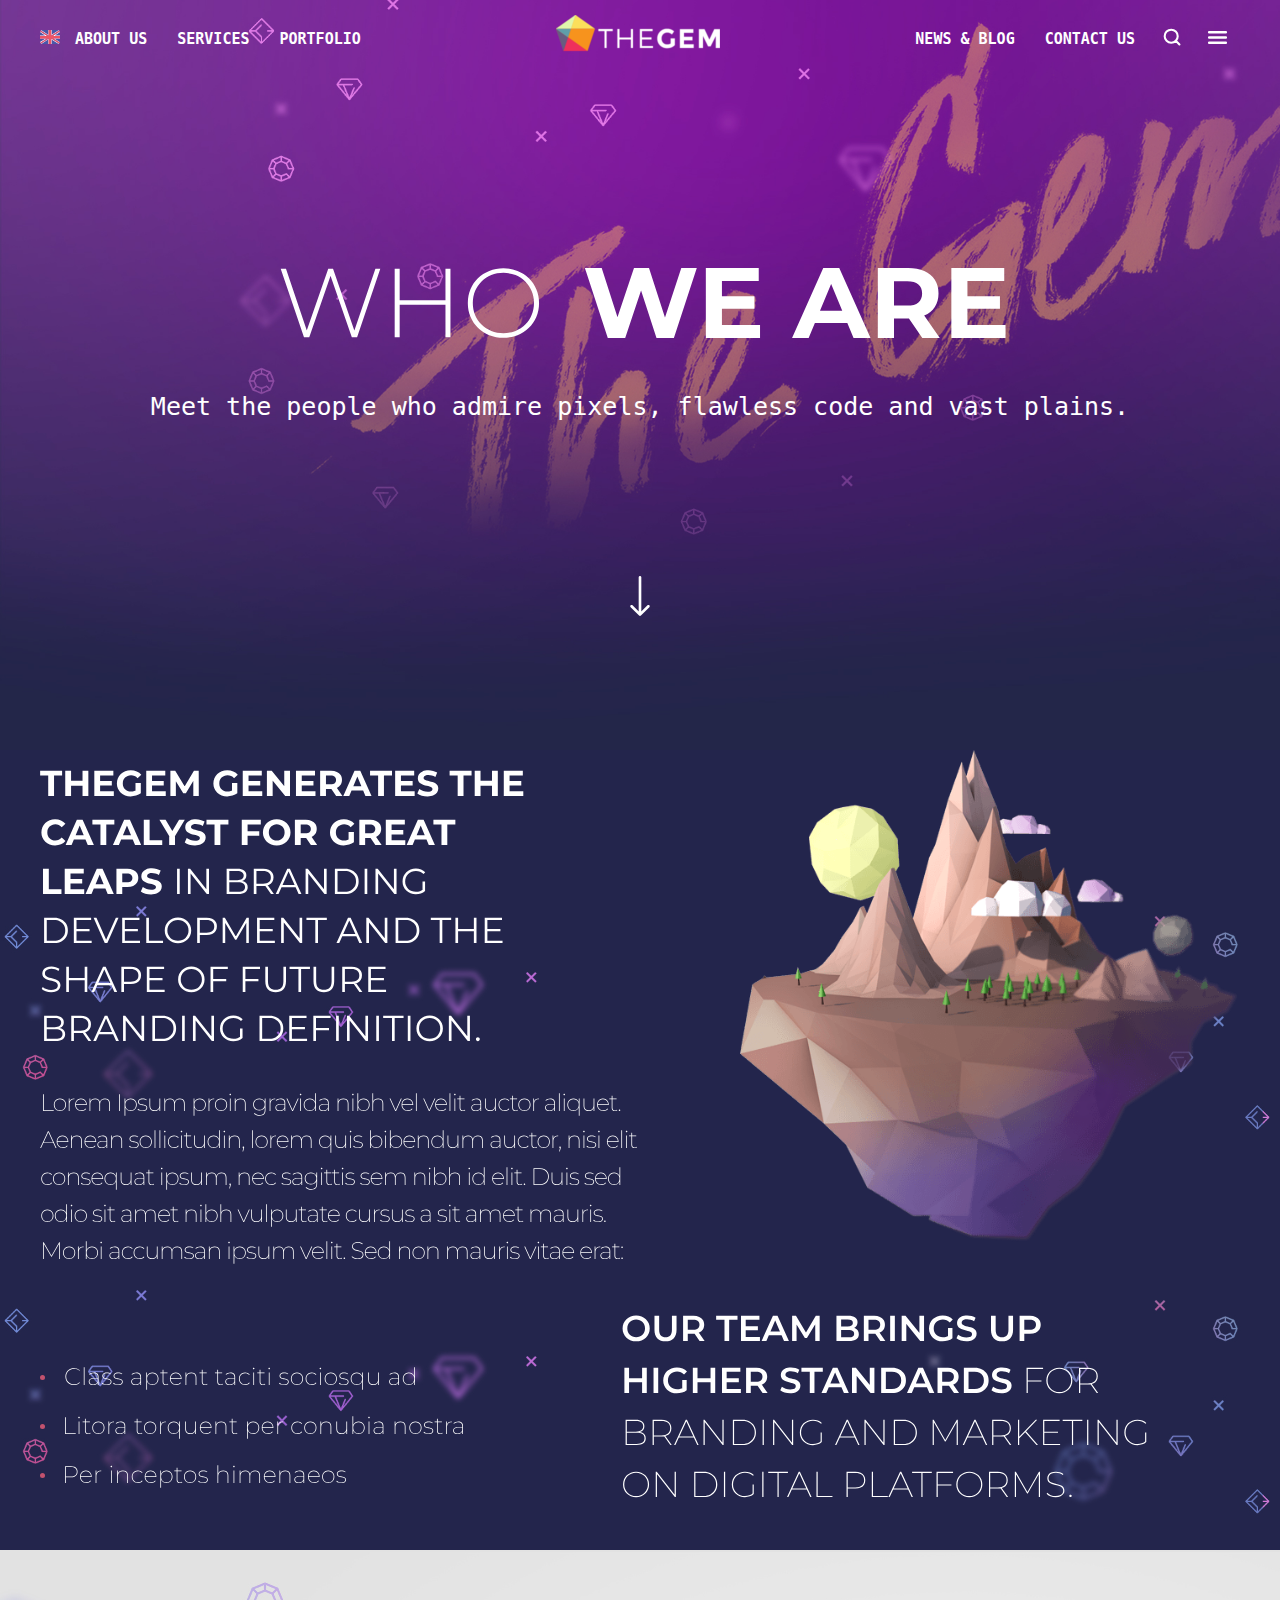
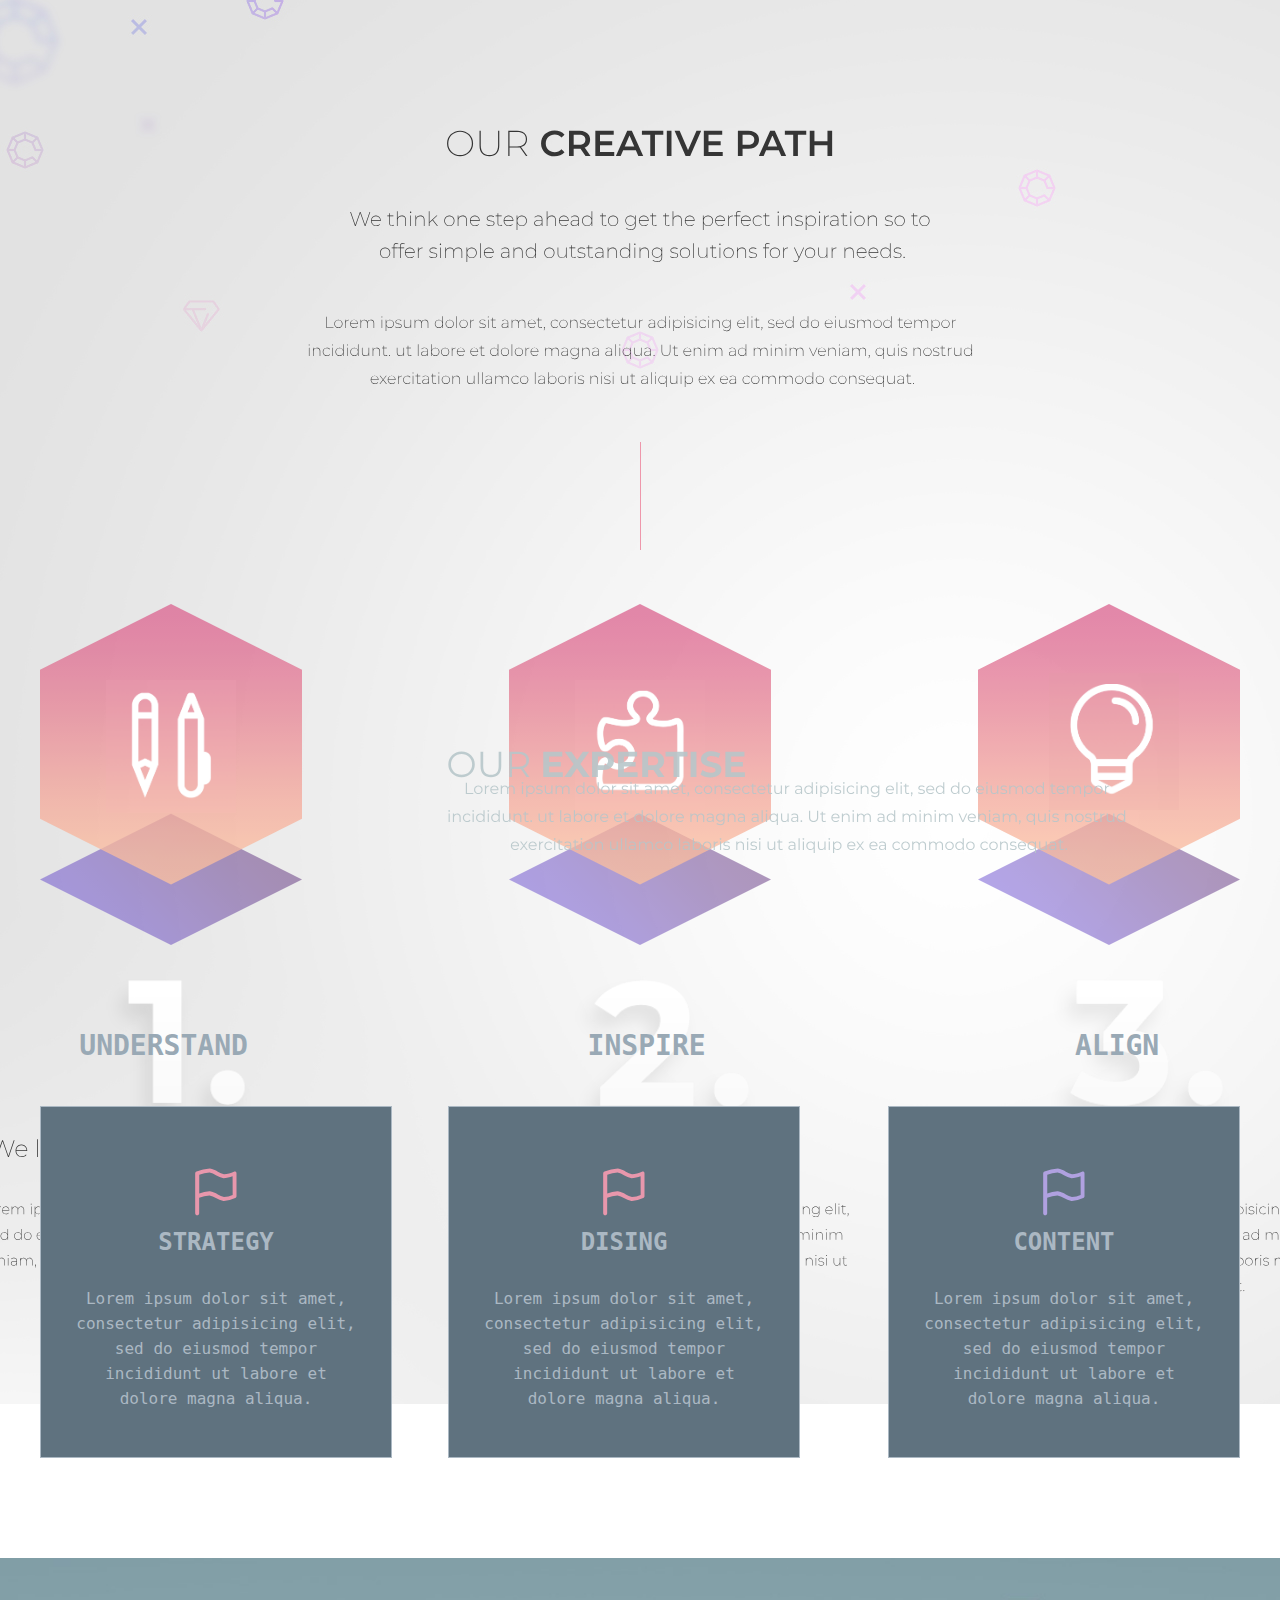
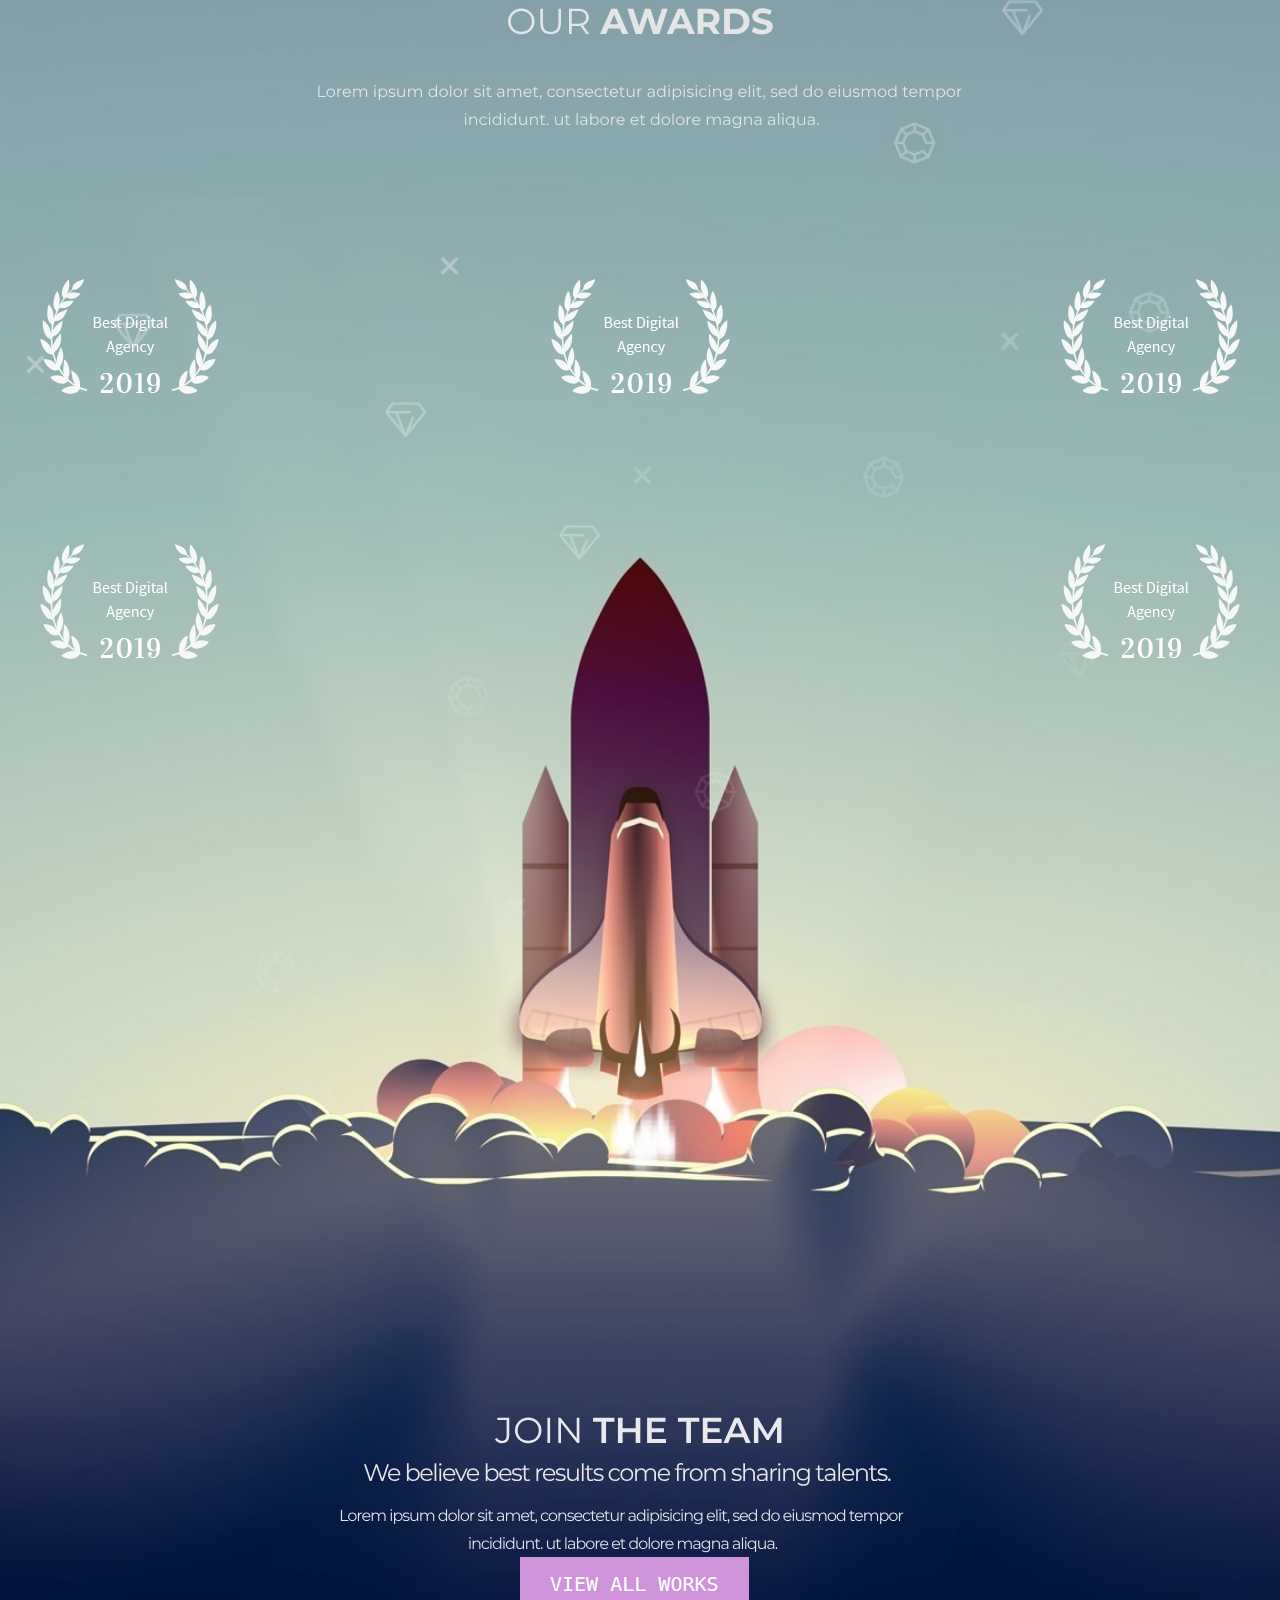
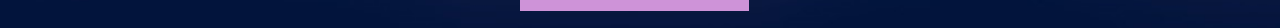
==== About us/index.html @ 115c465a "Update index.html" ====
<!DOCTYPE html>
<html lang="en">

<head>
    <meta charset="UTF-8">
    <meta http-equiv="X-UA-Compatible" content="IE=edge">
    <meta name="viewport" content="width=device-width, initial-scale=1.0">
    <title>Document</title>
    <link rel="stylesheet" href="style.css">
</head>

<body>
    <header>
        <div class="container">
            <div class="div-top-header">
                <div class="div-left-header">

                    <ul>
                        <li>
                            <a class="a-top-flag-header" href="#">
                                <img class="icon-flag-header top" src="images/flag-english.svg" alt="">
                            </a>
                            <ul class="ul-flag-icon-header">
                                <li class="li-flag-icon-header"><a href="#"><img class="icon-flag-header"
                                            src="images/flag-english.svg" alt=""></a></li>
                                <li class="li-flag-icon-header"><a href="#"><img class="icon-flag-header"
                                            src="images/flag-germany.svg" alt=""></a></li>
                                <li class="li-flag-icon-header"><a href="#"><img class="icon-flag-header"
                                            src="images/flag-france.svg" alt=""></a></li>
                                <li class="li-flag-icon-header"><a href="#"><img class="icon-flag-header"
                                            src="images/flag-spain.svg" alt=""></a></li>
                                <li class="li-flag-icon-header"><a href="#"><img class="icon-flag-header"
                                            src="images/flag-italy.svg" alt=""></a></li>
                            </ul>
                        </li>
                    </ul>
                    <ul>
                        <li>
                            <a href="#">
                                <h1>ABOUT US</h1>
                            </a>
                            <ul>
                                <a href="index.html">
                                    <li>About Us</li>
                                </a>
                                <a href="#">
                                    <li>Our Team</li>
                                </a>
                                <a href="#">
                                    <li>Our Clients</li>
                                </a>
                            </ul>
                        </li>
                    </ul>

                    <ul>
                        <li>
                            <a href="#">
                                <h1>SERVICES</h1>
                            </a>
                            <ul>
                                <a href="#">
                                    <li>Our Services</li>
                                </a>
                                <a href="#">
                                    <li>Service Page</li>
                                </a>
                            </ul>
                        </li>
                    </ul>

                    <ul>
                        <li>
                            <a href="#">
                                <h1>PORTFOLIO</h1>
                            </a>
                            <ul>
                                <a href="/our works/ourwork.html">
                                    <li>Our Works</li>
                                </a>
                                <a href="#">
                                    <li>Work Page 1</li>
                                </a>
                                <a href="#">
                                    <li>Work Page 2</li>
                                </a>
                                <a href="#">
                                    <li>Work Page 3</li>
                                </a>
                            </ul>
                        </li>
                    </ul>

                </div>
                <div><a href="/index.html"><img src="images/THEGEM.webp" alt=""></a></div>
                <div class="div-right-header">
                    <ul>
                        <li>
                            <a href="#">
                                <h1>NEWS & BLOG</h1>
                            </a>
                            <ul>
                                <a href="/our blog/ourblog.html">
                                    <li>Our Blogs</li>
                                </a>
                                <a href="/Design Post/Design Post.html">
                                    <li>Blog Page 1</li>
                                </a>
                                <a href="#">
                                    <li>Blog Page 2</li>
                                </a>
                                <a href="# ">
                                    <li>Blog Page 3</li>
                                </a>
                            </ul>
                        </li>
                    </ul>
                    <a href="#">
                        <h1>CONTACT US</h1>
                    </a>
                    <a class="a-icon-search" href="#">
                        <img class="icon-search" src="images/icon-search.svg" alt="">
                    </a>
                    <a class="a-icon-menu" href="#">
                        <img class="icon-menu" src="images/icon-menu.svg" alt="">
                    </a>
                </div>
            </div>
            <div class="div-span-header">
                <svg width="350" height="70" viewBox="0 0 344 93" fill="none" xmlns="http://www.w3.org/2000/svg">
                    <path
                        d="M31.14 92L0.2 0.999994H7.22L36.6 87.97H33.09L63.38 0.999994H69.75L99.78 87.97H96.4L126.04 0.999994H132.54L101.73 92H94.71L65.59 7.89H67.28L38.16 92H31.14ZM219.121 0.999994H225.751V92H219.121V0.999994ZM158.281 92H151.651V0.999994H158.281V92ZM219.901 48.71H157.501V42.86H219.901V48.71ZM296.14 92.65C289.38 92.65 283.097 91.5233 277.29 89.27C271.57 86.93 266.543 83.68 262.21 79.52C257.963 75.2733 254.67 70.3767 252.33 64.83C249.99 59.1967 248.82 53.0867 248.82 46.5C248.82 39.9133 249.99 33.8467 252.33 28.3C254.67 22.6667 257.963 17.77 262.21 13.61C266.543 9.36333 271.57 6.11333 277.29 3.86C283.097 1.51999 289.38 0.349994 296.14 0.349994C302.9 0.349994 309.14 1.51999 314.86 3.86C320.667 6.11333 325.693 9.32 329.94 13.48C334.187 17.64 337.48 22.5367 339.82 28.17C342.247 33.7167 343.46 39.8267 343.46 46.5C343.46 53.1733 342.247 59.3267 339.82 64.96C337.48 70.5067 334.187 75.36 329.94 79.52C325.693 83.68 320.667 86.93 314.86 89.27C309.14 91.5233 302.9 92.65 296.14 92.65ZM296.14 86.54C301.947 86.54 307.32 85.5433 312.26 83.55C317.2 81.5567 321.49 78.74 325.13 75.1C328.77 71.46 331.587 67.2133 333.58 62.36C335.66 57.5067 336.7 52.22 336.7 46.5C336.7 40.6933 335.66 35.4067 333.58 30.64C331.587 25.7867 328.77 21.54 325.13 17.9C321.49 14.26 317.2 11.4433 312.26 9.44999C307.32 7.45666 301.947 6.45999 296.14 6.45999C290.333 6.45999 284.96 7.45666 280.02 9.44999C275.08 11.4433 270.747 14.26 267.02 17.9C263.38 21.54 260.52 25.7867 258.44 30.64C256.447 35.4067 255.45 40.6933 255.45 46.5C255.45 52.22 256.447 57.5067 258.44 62.36C260.52 67.2133 263.38 71.46 267.02 75.1C270.747 78.74 275.08 81.5567 280.02 83.55C284.96 85.5433 290.333 86.54 296.14 86.54Z"
                        fill="white" />
                </svg>
                <svg width="500" height="70" viewBox="0 0 548 91" fill="none" xmlns="http://www.w3.org/2000/svg">
                    <path
                        d="M30.63 91L0.86 -6.19888e-06H22.7L48.57 80.6H37.65L64.69 -6.19888e-06H84.19L110.19 80.6H99.66L126.18 -6.19888e-06H146.33L116.56 91H93.94L70.93 20.28H76.91L53.25 91H30.63ZM177.457 36.66H221.267V53.04H177.457V36.66ZM179.017 74.1H228.547V91H158.087V-6.19888e-06H226.857V16.9H179.017V74.1ZM270.16 91L310.72 -6.19888e-06H331.52L372.21 91H350.11L316.83 10.66H325.15L291.74 91H270.16ZM290.44 71.5L296.03 55.51H342.83L348.55 71.5H290.44ZM381.651 91V-6.19888e-06H421.041C429.188 -6.19888e-06 436.208 1.34333 442.101 4.03C447.995 6.62999 452.545 10.4 455.751 15.34C458.958 20.28 460.561 26.1733 460.561 33.02C460.561 39.78 458.958 45.63 455.751 50.57C452.545 55.4233 447.995 59.15 442.101 61.75C436.208 64.35 429.188 65.65 421.041 65.65H393.351L402.711 56.42V91H381.651ZM439.501 91L416.751 57.98H439.241L462.251 91H439.501ZM402.711 58.76L393.351 48.88H419.871C426.371 48.88 431.225 47.4933 434.431 44.72C437.638 41.86 439.241 37.96 439.241 33.02C439.241 27.9933 437.638 24.0933 434.431 21.32C431.225 18.5467 426.371 17.16 419.871 17.16H393.351L402.711 7.14999V58.76ZM496.617 36.66H540.427V53.04H496.617V36.66ZM498.177 74.1H547.707V91H477.247V-6.19888e-06H546.017V16.9H498.177V74.1Z"
                        fill="white" />
                </svg>
                <p>Meet the people who admire pixels, flawless code and vast plains.
                </p>
            </div>
            <div class="div-felsh-header">
                <a href="#THEGEM">
                    <svg width="20" height="50" viewBox="0 0 68 137" fill="none" xmlns="http://www.w3.org/2000/svg">
                        <path
                            d="M38.5 5C38.5 2.51472 36.4853 0.5 34 0.5C31.5147 0.5 29.5 2.51472 29.5 5L38.5 5ZM30.818 135.182C32.5754 136.939 35.4246 136.939 37.182 135.182L65.8198 106.544C67.5772 104.787 67.5772 101.938 65.8198 100.18C64.0624 98.4228 61.2132 98.4228 59.4558 100.18L34 125.636L8.54416 100.18C6.7868 98.4228 3.93756 98.4228 2.1802 100.18C0.422839 101.938 0.422839 104.787 2.1802 106.544L30.818 135.182ZM29.5 5L29.5 132L38.5 132L38.5 5L29.5 5Z"
                            fill="white" />
                    </svg>
                </a>
            </div>
        </div>
    </header>
    <main>
        <section id="THEGEM">
            <div class="container">
                <div class="div-main-section-thegem">
                    <div>
                        <svg width="484" height="272" viewBox="0 0 484 272" fill="none" xmlns="http://www.w3.org/2000/svg">
                            <path
                                d="M8.208 26V5.552H0.144V0.799998H22.104V5.552H14.04V26H8.208ZM42.5219 0.799998H48.3539V26H42.5219V0.799998ZM31.0739 26H25.2419V0.799998H31.0739V26ZM42.9539 15.668H30.6419V10.736H42.9539V15.668ZM59.6801 10.952H71.8121V15.488H59.6801V10.952ZM60.1121 21.32H73.8281V26H54.3161V0.799998H73.3601V5.48H60.1121V21.32ZM90.6365 26.432C88.6445 26.432 86.8085 26.12 85.1285 25.496C83.4725 24.848 82.0205 23.936 80.7725 22.76C79.5485 21.584 78.5885 20.204 77.8925 18.62C77.2205 17.036 76.8845 15.296 76.8845 13.4C76.8845 11.504 77.2205 9.764 77.8925 8.18C78.5885 6.596 79.5605 5.216 80.8085 4.04C82.0565 2.864 83.5205 1.964 85.2005 1.34C86.8805 0.691999 88.7285 0.368 90.7445 0.368C92.9765 0.368 94.9805 0.739999 96.7565 1.484C98.5565 2.228 100.068 3.308 101.292 4.724L97.5485 8.18C96.6365 7.22 95.6405 6.512 94.5605 6.056C93.4805 5.576 92.3045 5.336 91.0325 5.336C89.8085 5.336 88.6925 5.528 87.6845 5.912C86.6765 6.296 85.8005 6.848 85.0565 7.568C84.3365 8.288 83.7725 9.14 83.3645 10.124C82.9805 11.108 82.7885 12.2 82.7885 13.4C82.7885 14.576 82.9805 15.656 83.3645 16.64C83.7725 17.624 84.3365 18.488 85.0565 19.232C85.8005 19.952 86.6645 20.504 87.6485 20.888C88.6565 21.272 89.7605 21.464 90.9605 21.464C92.1125 21.464 93.2285 21.284 94.3085 20.924C95.4125 20.54 96.4805 19.904 97.5125 19.016L100.824 23.228C99.4565 24.26 97.8605 25.052 96.0365 25.604C94.2365 26.156 92.4365 26.432 90.6365 26.432ZM95.4965 22.472V13.004H100.824V23.228L95.4965 22.472ZM111.606 10.952H123.738V15.488H111.606V10.952ZM112.038 21.32H125.754V26H106.242V0.799998H125.286V5.48H112.038V21.32ZM130.394 26V0.799998H135.218L145.946 18.584H143.39L153.938 0.799998H158.726L158.798 26H153.326L153.29 9.188H154.298L145.874 23.336H143.246L134.642 9.188H135.866V26H130.394ZM187.14 26.432C185.148 26.432 183.312 26.12 181.632 25.496C179.976 24.848 178.524 23.936 177.276 22.76C176.052 21.584 175.092 20.204 174.396 18.62C173.724 17.036 173.388 15.296 173.388 13.4C173.388 11.504 173.724 9.764 174.396 8.18C175.092 6.596 176.064 5.216 177.312 4.04C178.56 2.864 180.024 1.964 181.704 1.34C183.384 0.691999 185.232 0.368 187.248 0.368C189.48 0.368 191.484 0.739999 193.26 1.484C195.06 2.228 196.572 3.308 197.796 4.724L194.052 8.18C193.14 7.22 192.144 6.512 191.064 6.056C189.984 5.576 188.808 5.336 187.536 5.336C186.312 5.336 185.196 5.528 184.188 5.912C183.18 6.296 182.304 6.848 181.56 7.568C180.84 8.288 180.276 9.14 179.868 10.124C179.484 11.108 179.292 12.2 179.292 13.4C179.292 14.576 179.484 15.656 179.868 16.64C180.276 17.624 180.84 18.488 181.56 19.232C182.304 19.952 183.168 20.504 184.152 20.888C185.16 21.272 186.264 21.464 187.464 21.464C188.616 21.464 189.732 21.284 190.812 20.924C191.916 20.54 192.984 19.904 194.016 19.016L197.328 23.228C195.96 24.26 194.364 25.052 192.54 25.604C190.74 26.156 188.94 26.432 187.14 26.432ZM192 22.472V13.004H197.328V23.228L192 22.472ZM208.11 10.952H220.242V15.488H208.11V10.952ZM208.542 21.32H222.258V26H202.746V0.799998H221.79V5.48H208.542V21.32ZM226.898 26V0.799998H231.722L246.59 18.944H244.25V0.799998H250.01V26H245.222L230.318 7.856H232.658V26H226.898ZM261.336 10.952H273.468V15.488H261.336V10.952ZM261.768 21.32H275.484V26H255.972V0.799998H275.016V5.48H261.768V21.32ZM280.125 26V0.799998H291.033C293.289 0.799998 295.233 1.172 296.865 1.916C298.497 2.636 299.757 3.68 300.645 5.048C301.533 6.416 301.977 8.048 301.977 9.944C301.977 11.816 301.533 13.436 300.645 14.804C299.757 16.148 298.497 17.18 296.865 17.9C295.233 18.62 293.289 18.98 291.033 18.98H283.365L285.957 16.424V26H280.125ZM296.145 26L289.845 16.856H296.073L302.445 26H296.145ZM285.957 17.072L283.365 14.336H290.709C292.509 14.336 293.853 13.952 294.741 13.184C295.629 12.392 296.073 11.312 296.073 9.944C296.073 8.552 295.629 7.472 294.741 6.704C293.853 5.936 292.509 5.552 290.709 5.552H283.365L285.957 2.78V17.072ZM303.285 26L314.517 0.799998H320.277L331.545 26H325.425L316.209 3.752H318.513L309.261 26H303.285ZM308.901 20.6L310.449 16.172H323.409L324.993 20.6H308.901ZM338.114 26V5.552H330.05V0.799998H352.01V5.552H343.946V26H338.114ZM360.512 10.952H372.644V15.488H360.512V10.952ZM360.944 21.32H374.66V26H355.148V0.799998H374.192V5.48H360.944V21.32ZM387.581 26.432C385.565 26.432 383.633 26.168 381.785 25.64C379.937 25.088 378.449 24.38 377.321 23.516L379.301 19.124C380.381 19.892 381.653 20.528 383.117 21.032C384.605 21.512 386.105 21.752 387.617 21.752C388.769 21.752 389.693 21.644 390.389 21.428C391.109 21.188 391.637 20.864 391.973 20.456C392.309 20.048 392.477 19.58 392.477 19.052C392.477 18.38 392.213 17.852 391.685 17.468C391.157 17.06 390.461 16.736 389.597 16.496C388.733 16.232 387.773 15.992 386.717 15.776C385.685 15.536 384.641 15.248 383.585 14.912C382.553 14.576 381.605 14.144 380.741 13.616C379.877 13.088 379.169 12.392 378.617 11.528C378.089 10.664 377.825 9.56 377.825 8.216C377.825 6.776 378.209 5.468 378.977 4.292C379.769 3.092 380.945 2.144 382.505 1.448C384.089 0.727999 386.069 0.368 388.445 0.368C390.029 0.368 391.589 0.559999 393.125 0.943999C394.661 1.304 396.017 1.856 397.193 2.6L395.393 7.028C394.217 6.356 393.041 5.864 391.865 5.552C390.689 5.216 389.537 5.048 388.409 5.048C387.281 5.048 386.357 5.18 385.637 5.444C384.917 5.708 384.401 6.056 384.089 6.488C383.777 6.896 383.621 7.376 383.621 7.928C383.621 8.576 383.885 9.104 384.413 9.512C384.941 9.896 385.637 10.208 386.501 10.448C387.365 10.688 388.313 10.928 389.345 11.168C390.401 11.408 391.445 11.684 392.477 11.996C393.533 12.308 394.493 12.728 395.357 13.256C396.221 13.784 396.917 14.48 397.445 15.344C397.997 16.208 398.273 17.3 398.273 18.62C398.273 20.036 397.877 21.332 397.085 22.508C396.293 23.684 395.105 24.632 393.521 25.352C391.961 26.072 389.981 26.432 387.581 26.432ZM417.673 26V5.552H409.609V0.799998H431.569V5.552H423.505V26H417.673ZM451.987 0.799998H457.819V26H451.987V0.799998ZM440.539 26H434.707V0.799998H440.539V26ZM452.419 15.668H440.107V10.736H452.419V15.668ZM469.145 10.952H481.277V15.488H469.145V10.952ZM469.577 21.32H483.293V26H463.781V0.799998H482.825V5.48H469.577V21.32ZM15.048 75.432C13.104 75.432 11.292 75.12 9.612 74.496C7.956 73.848 6.516 72.936 5.292 71.76C4.068 70.584 3.108 69.204 2.412 67.62C1.74 66.036 1.404 64.296 1.404 62.4C1.404 60.504 1.74 58.764 2.412 57.18C3.108 55.596 4.068 54.216 5.292 53.04C6.54 51.864 7.992 50.964 9.648 50.34C11.304 49.692 13.116 49.368 15.084 49.368C17.268 49.368 19.236 49.752 20.988 50.52C22.764 51.264 24.252 52.368 25.452 53.832L21.708 57.288C20.844 56.304 19.884 55.572 18.828 55.092C17.772 54.588 16.62 54.336 15.372 54.336C14.196 54.336 13.116 54.528 12.132 54.912C11.148 55.296 10.296 55.848 9.576 56.568C8.856 57.288 8.292 58.14 7.884 59.124C7.5 60.108 7.308 61.2 7.308 62.4C7.308 63.6 7.5 64.692 7.884 65.676C8.292 66.66 8.856 67.512 9.576 68.232C10.296 68.952 11.148 69.504 12.132 69.888C13.116 70.272 14.196 70.464 15.372 70.464C16.62 70.464 17.772 70.224 18.828 69.744C19.884 69.24 20.844 68.484 21.708 67.476L25.452 70.932C24.252 72.396 22.764 73.512 20.988 74.28C19.236 75.048 17.256 75.432 15.048 75.432ZM25.6213 75L36.8533 49.8H42.6133L53.8813 75H47.7613L38.5453 52.752H40.8493L31.5973 75H25.6213ZM31.2373 69.6L32.7853 65.172H45.7453L47.3293 69.6H31.2373ZM60.4502 75V54.552H52.3862V49.8H74.3462V54.552H66.2822V75H60.4502ZM72.9065 75L84.1385 49.8H89.8985L101.166 75H95.0465L85.8305 52.752H88.1345L78.8825 75H72.9065ZM78.5225 69.6L80.0705 65.172H93.0305L94.6145 69.6H78.5225ZM103.781 75V49.8H109.613V70.248H122.249V75H103.781ZM129.17 75V64.704L130.502 68.232L119.414 49.8H125.606L134.102 63.948H130.538L139.07 49.8H144.794L133.706 68.232L135.002 64.704V75H129.17ZM154.987 75.432C152.971 75.432 151.039 75.168 149.191 74.64C147.343 74.088 145.855 73.38 144.727 72.516L146.707 68.124C147.787 68.892 149.059 69.528 150.523 70.032C152.011 70.512 153.511 70.752 155.023 70.752C156.175 70.752 157.099 70.644 157.795 70.428C158.515 70.188 159.043 69.864 159.379 69.456C159.715 69.048 159.883 68.58 159.883 68.052C159.883 67.38 159.619 66.852 159.091 66.468C158.563 66.06 157.867 65.736 157.003 65.496C156.139 65.232 155.179 64.992 154.123 64.776C153.091 64.536 152.047 64.248 150.991 63.912C149.959 63.576 149.011 63.144 148.147 62.616C147.283 62.088 146.575 61.392 146.023 60.528C145.495 59.664 145.231 58.56 145.231 57.216C145.231 55.776 145.615 54.468 146.383 53.292C147.175 52.092 148.351 51.144 149.911 50.448C151.495 49.728 153.475 49.368 155.851 49.368C157.435 49.368 158.995 49.56 160.531 49.944C162.067 50.304 163.423 50.856 164.599 51.6L162.799 56.028C161.623 55.356 160.447 54.864 159.271 54.552C158.095 54.216 156.943 54.048 155.815 54.048C154.687 54.048 153.763 54.18 153.043 54.444C152.323 54.708 151.807 55.056 151.495 55.488C151.183 55.896 151.027 56.376 151.027 56.928C151.027 57.576 151.291 58.104 151.819 58.512C152.347 58.896 153.043 59.208 153.907 59.448C154.771 59.688 155.719 59.928 156.751 60.168C157.807 60.408 158.851 60.684 159.883 60.996C160.939 61.308 161.899 61.728 162.763 62.256C163.627 62.784 164.323 63.48 164.851 64.344C165.403 65.208 165.679 66.3 165.679 67.62C165.679 69.036 165.283 70.332 164.491 71.508C163.699 72.684 162.511 73.632 160.927 74.352C159.367 75.072 157.387 75.432 154.987 75.432ZM174.532 75V54.552H166.468V49.8H188.428V54.552H180.364V75H174.532ZM207.161 61.14H219.257V65.82H207.161V61.14ZM207.593 75H201.761V49.8H220.805V54.48H207.593V75ZM236.748 75.432C234.756 75.432 232.908 75.108 231.204 74.46C229.524 73.812 228.06 72.9 226.812 71.724C225.588 70.548 224.628 69.168 223.932 67.584C223.26 66 222.924 64.272 222.924 62.4C222.924 60.528 223.26 58.8 223.932 57.216C224.628 55.632 225.6 54.252 226.848 53.076C228.096 51.9 229.56 50.988 231.24 50.34C232.92 49.692 234.744 49.368 236.712 49.368C238.704 49.368 240.528 49.692 242.184 50.34C243.864 50.988 245.316 51.9 246.54 53.076C247.788 54.252 248.76 55.632 249.456 57.216C250.152 58.776 250.5 60.504 250.5 62.4C250.5 64.272 250.152 66.012 249.456 67.62C248.76 69.204 247.788 70.584 246.54 71.76C245.316 72.912 243.864 73.812 242.184 74.46C240.528 75.108 238.716 75.432 236.748 75.432ZM236.712 70.464C237.84 70.464 238.872 70.272 239.808 69.888C240.768 69.504 241.608 68.952 242.328 68.232C243.048 67.512 243.6 66.66 243.984 65.676C244.392 64.692 244.596 63.6 244.596 62.4C244.596 61.2 244.392 60.108 243.984 59.124C243.6 58.14 243.048 57.288 242.328 56.568C241.632 55.848 240.804 55.296 239.844 54.912C238.884 54.528 237.84 54.336 236.712 54.336C235.584 54.336 234.54 54.528 233.58 54.912C232.644 55.296 231.816 55.848 231.096 56.568C230.376 57.288 229.812 58.14 229.404 59.124C229.02 60.108 228.828 61.2 228.828 62.4C228.828 63.576 229.02 64.668 229.404 65.676C229.812 66.66 230.364 67.512 231.06 68.232C231.78 68.952 232.62 69.504 233.58 69.888C234.54 70.272 235.584 70.464 236.712 70.464ZM254.883 75V49.8H265.791C268.047 49.8 269.991 50.172 271.623 50.916C273.255 51.636 274.515 52.68 275.403 54.048C276.291 55.416 276.735 57.048 276.735 58.944C276.735 60.816 276.291 62.436 275.403 63.804C274.515 65.148 273.255 66.18 271.623 66.9C269.991 67.62 268.047 67.98 265.791 67.98H258.123L260.715 65.424V75H254.883ZM270.903 75L264.603 65.856H270.831L277.203 75H270.903ZM260.715 66.072L258.123 63.336H265.467C267.267 63.336 268.611 62.952 269.499 62.184C270.387 61.392 270.831 60.312 270.831 58.944C270.831 57.552 270.387 56.472 269.499 55.704C268.611 54.936 267.267 54.552 265.467 54.552H258.123L260.715 51.78V66.072ZM303.719 75.432C301.727 75.432 299.891 75.12 298.211 74.496C296.555 73.848 295.103 72.936 293.854 71.76C292.631 70.584 291.671 69.204 290.975 67.62C290.303 66.036 289.967 64.296 289.967 62.4C289.967 60.504 290.303 58.764 290.975 57.18C291.671 55.596 292.643 54.216 293.891 53.04C295.139 51.864 296.603 50.964 298.283 50.34C299.963 49.692 301.811 49.368 303.827 49.368C306.059 49.368 308.063 49.74 309.839 50.484C311.639 51.228 313.151 52.308 314.375 53.724L310.631 57.18C309.719 56.22 308.723 55.512 307.643 55.056C306.563 54.576 305.387 54.336 304.115 54.336C302.891 54.336 301.775 54.528 300.767 54.912C299.759 55.296 298.883 55.848 298.139 56.568C297.419 57.288 296.855 58.14 296.447 59.124C296.063 60.108 295.871 61.2 295.871 62.4C295.871 63.576 296.063 64.656 296.447 65.64C296.855 66.624 297.419 67.488 298.139 68.232C298.883 68.952 299.747 69.504 300.731 69.888C301.739 70.272 302.843 70.464 304.043 70.464C305.195 70.464 306.311 70.284 307.391 69.924C308.495 69.54 309.563 68.904 310.595 68.016L313.907 72.228C312.539 73.26 310.943 74.052 309.119 74.604C307.319 75.156 305.519 75.432 303.719 75.432ZM308.579 71.472V62.004H313.907V72.228L308.579 71.472ZM319.324 75V49.8H330.232C332.488 49.8 334.432 50.172 336.064 50.916C337.696 51.636 338.956 52.68 339.844 54.048C340.732 55.416 341.176 57.048 341.176 58.944C341.176 60.816 340.732 62.436 339.844 63.804C338.956 65.148 337.696 66.18 336.064 66.9C334.432 67.62 332.488 67.98 330.232 67.98H322.564L325.156 65.424V75H319.324ZM335.344 75L329.044 65.856H335.272L341.644 75H335.344ZM325.156 66.072L322.564 63.336H329.908C331.708 63.336 333.052 62.952 333.94 62.184C334.828 61.392 335.272 60.312 335.272 58.944C335.272 57.552 334.828 56.472 333.94 55.704C333.052 54.936 331.708 54.552 329.908 54.552H322.564L325.156 51.78V66.072ZM351.161 59.952H363.293V64.488H351.161V59.952ZM351.593 70.32H365.309V75H345.797V49.8H364.841V54.48H351.593V70.32ZM366.637 75L377.869 49.8H383.629L394.897 75H388.777L379.561 52.752H381.865L372.613 75H366.637ZM372.253 69.6L373.801 65.172H386.761L388.345 69.6H372.253ZM401.466 75V54.552H393.402V49.8H415.362V54.552H407.298V75H401.466ZM2.988 124V98.8H8.82V119.248H21.456V124H2.988ZM30.0786 108.952H42.2106V113.488H30.0786V108.952ZM30.5106 119.32H44.2266V124H24.7146V98.8H43.7586V103.48H30.5106V119.32ZM45.5549 124L56.7869 98.8H62.5469L73.8149 124H67.6949L58.4789 101.752H60.7829L51.5309 124H45.5549ZM51.1709 118.6L52.7189 114.172H65.6789L67.2629 118.6H51.1709ZM76.4294 124V98.8H87.3374C89.5934 98.8 91.5374 99.172 93.1694 99.916C94.8014 100.636 96.0614 101.68 96.9494 103.048C97.8374 104.416 98.2814 106.048 98.2814 107.944C98.2814 109.816 97.8374 111.436 96.9494 112.804C96.0614 114.172 94.8014 115.228 93.1694 115.972C91.5374 116.692 89.5934 117.052 87.3374 117.052H79.6694L82.2614 114.424V124H76.4294ZM82.2614 115.072L79.6694 112.3H87.0134C88.8134 112.3 90.1574 111.916 91.0454 111.148C91.9334 110.38 92.3774 109.312 92.3774 107.944C92.3774 106.552 91.9334 105.472 91.0454 104.704C90.1574 103.936 88.8134 103.552 87.0134 103.552H79.6694L82.2614 100.78V115.072ZM111.077 124.432C109.061 124.432 107.129 124.168 105.281 123.64C103.433 123.088 101.945 122.38 100.817 121.516L102.797 117.124C103.877 117.892 105.149 118.528 106.613 119.032C108.101 119.512 109.601 119.752 111.113 119.752C112.265 119.752 113.189 119.644 113.885 119.428C114.605 119.188 115.133 118.864 115.469 118.456C115.805 118.048 115.973 117.58 115.973 117.052C115.973 116.38 115.709 115.852 115.181 115.468C114.653 115.06 113.957 114.736 113.093 114.496C112.229 114.232 111.269 113.992 110.213 113.776C109.181 113.536 108.137 113.248 107.081 112.912C106.049 112.576 105.101 112.144 104.237 111.616C103.373 111.088 102.665 110.392 102.113 109.528C101.585 108.664 101.321 107.56 101.321 106.216C101.321 104.776 101.705 103.468 102.473 102.292C103.265 101.092 104.441 100.144 106.001 99.448C107.585 98.728 109.565 98.368 111.941 98.368C113.525 98.368 115.085 98.56 116.621 98.944C118.157 99.304 119.513 99.856 120.689 100.6L118.889 105.028C117.713 104.356 116.537 103.864 115.361 103.552C114.185 103.216 113.033 103.048 111.905 103.048C110.777 103.048 109.853 103.18 109.133 103.444C108.413 103.708 107.897 104.056 107.585 104.488C107.273 104.896 107.117 105.376 107.117 105.928C107.117 106.576 107.381 107.104 107.909 107.512C108.437 107.896 109.133 108.208 109.997 108.448C110.861 108.688 111.809 108.928 112.841 109.168C113.897 109.408 114.941 109.684 115.973 109.996C117.029 110.308 117.989 110.728 118.853 111.256C119.717 111.784 120.413 112.48 120.941 113.344C121.493 114.208 121.769 115.3 121.769 116.62C121.769 118.036 121.373 119.332 120.581 120.508C119.789 121.684 118.601 122.632 117.017 123.352C115.457 124.072 113.477 124.432 111.077 124.432ZM137.065 124V98.8H139.729V124H137.065ZM147.928 124V98.8H150.124L167.512 120.688H166.36V98.8H168.988V124H166.792L149.44 102.112H150.592V124H147.928ZM186.635 124V98.8H197.507C200.315 98.8 202.487 99.364 204.023 100.492C205.583 101.62 206.363 103.216 206.363 105.28C206.363 106.648 206.039 107.8 205.391 108.736C204.767 109.672 203.903 110.38 202.799 110.86C201.719 111.34 200.531 111.58 199.235 111.58L199.847 110.716C201.455 110.716 202.835 110.968 203.987 111.472C205.163 111.952 206.075 112.684 206.723 113.668C207.371 114.628 207.695 115.828 207.695 117.268C207.695 119.404 206.903 121.06 205.319 122.236C203.759 123.412 201.395 124 198.227 124H186.635ZM189.299 121.804H198.191C200.399 121.804 202.091 121.432 203.267 120.688C204.443 119.92 205.031 118.708 205.031 117.052C205.031 115.42 204.443 114.232 203.267 113.488C202.091 112.72 200.399 112.336 198.191 112.336H189.011V110.14H197.327C199.343 110.14 200.903 109.756 202.007 108.988C203.135 108.22 203.699 107.08 203.699 105.568C203.699 104.032 203.135 102.892 202.007 102.148C200.903 101.38 199.343 100.996 197.327 100.996H189.299V121.804ZM213.776 124V98.8H223.208C225.344 98.8 227.18 99.148 228.716 99.844C230.252 100.516 231.428 101.5 232.244 102.796C233.084 104.068 233.504 105.616 233.504 107.44C233.504 109.216 233.084 110.752 232.244 112.048C231.428 113.32 230.252 114.304 228.716 115C227.18 115.672 225.344 116.008 223.208 116.008H215.252L216.44 114.784V124H213.776ZM230.984 124L224.504 114.856H227.384L233.9 124H230.984ZM216.44 115L215.252 113.74H223.136C225.656 113.74 227.564 113.188 228.86 112.084C230.18 110.98 230.84 109.432 230.84 107.44C230.84 105.424 230.18 103.864 228.86 102.76C227.564 101.656 225.656 101.104 223.136 101.104H215.252L216.44 99.844V115ZM235.76 124L247.28 98.8H249.908L261.428 124H258.62L248.036 100.348H249.116L238.532 124H235.76ZM240.296 117.268L241.088 115.108H255.74L256.532 117.268H240.296ZM265.596 124V98.8H267.792L285.18 120.688H284.028V98.8H286.656V124H284.46L267.108 102.112H268.26V124H265.596ZM294.881 124V98.8H305.141C307.829 98.8 310.181 99.34 312.197 100.42C314.237 101.476 315.821 102.952 316.949 104.848C318.077 106.744 318.641 108.928 318.641 111.4C318.641 113.872 318.077 116.056 316.949 117.952C315.821 119.848 314.237 121.336 312.197 122.416C310.181 123.472 307.829 124 305.141 124H294.881ZM297.545 121.696H304.997C307.229 121.696 309.161 121.264 310.793 120.4C312.449 119.512 313.733 118.3 314.645 116.764C315.557 115.204 316.013 113.416 316.013 111.4C316.013 109.36 315.557 107.572 314.645 106.036C313.733 104.5 312.449 103.3 310.793 102.436C309.161 101.548 307.229 101.104 304.997 101.104H297.545V121.696ZM324.624 124V98.8H327.288V124H324.624ZM335.487 124V98.8H337.683L355.071 120.688H353.919V98.8H356.547V124H354.351L336.999 102.112H338.151V124H335.487ZM375.824 124.216C373.904 124.216 372.128 123.904 370.496 123.28C368.888 122.632 367.484 121.732 366.284 120.58C365.108 119.428 364.184 118.072 363.512 116.512C362.864 114.952 362.54 113.248 362.54 111.4C362.54 109.552 362.864 107.848 363.512 106.288C364.184 104.728 365.12 103.372 366.32 102.22C367.52 101.068 368.924 100.18 370.532 99.556C372.164 98.908 373.94 98.584 375.86 98.584C377.78 98.584 379.532 98.884 381.116 99.484C382.724 100.084 384.092 100.996 385.22 102.22L383.564 103.912C382.508 102.856 381.344 102.1 380.072 101.644C378.8 101.188 377.432 100.96 375.968 100.96C374.408 100.96 372.968 101.224 371.648 101.752C370.352 102.256 369.212 102.988 368.228 103.948C367.268 104.884 366.512 105.988 365.96 107.26C365.432 108.508 365.168 109.888 365.168 111.4C365.168 112.888 365.432 114.268 365.96 115.54C366.512 116.812 367.268 117.928 368.228 118.888C369.212 119.824 370.352 120.556 371.648 121.084C372.968 121.588 374.396 121.84 375.932 121.84C377.372 121.84 378.728 121.624 380 121.192C381.296 120.76 382.484 120.028 383.564 118.996L385.076 121.012C383.876 122.068 382.472 122.872 380.864 123.424C379.256 123.952 377.576 124.216 375.824 124.216ZM382.52 120.688V111.4H385.076V121.012L382.52 120.688ZM4.104 173V147.8H14.364C17.052 147.8 19.404 148.34 21.42 149.42C23.46 150.476 25.044 151.952 26.172 153.848C27.3 155.744 27.864 157.928 27.864 160.4C27.864 162.872 27.3 165.056 26.172 166.952C25.044 168.848 23.46 170.336 21.42 171.416C19.404 172.472 17.052 173 14.364 173H4.104ZM6.768 170.696H14.22C16.452 170.696 18.384 170.264 20.016 169.4C21.672 168.512 22.956 167.3 23.868 165.764C24.78 164.204 25.236 162.416 25.236 160.4C25.236 158.36 24.78 156.572 23.868 155.036C22.956 153.5 21.672 152.3 20.016 151.436C18.384 150.548 16.452 150.104 14.22 150.104H6.768V170.696ZM36.2222 159.068H49.5422V161.336H36.2222V159.068ZM36.5102 170.696H51.6662V173H33.8462V147.8H51.1262V150.104H36.5102V170.696ZM64.7407 173L53.5807 147.8H56.4607L66.9007 171.524H65.3167L75.8287 147.8H78.5287L67.3687 173H64.7407ZM84.562 159.068H97.882V161.336H84.562V159.068ZM84.85 170.696H100.006V173H82.186V147.8H99.466V150.104H84.85V170.696ZM106.268 173V147.8H108.932V170.696H123.044V173H106.268ZM137.991 173.216C136.095 173.216 134.331 172.904 132.699 172.28C131.091 171.632 129.687 170.732 128.487 169.58C127.311 168.404 126.387 167.048 125.715 165.512C125.067 163.952 124.743 162.248 124.743 160.4C124.743 158.552 125.067 156.86 125.715 155.324C126.387 153.764 127.311 152.408 128.487 151.256C129.687 150.08 131.091 149.18 132.699 148.556C134.307 147.908 136.071 147.584 137.991 147.584C139.887 147.584 141.639 147.908 143.247 148.556C144.855 149.18 146.247 150.068 147.423 151.22C148.623 152.372 149.547 153.728 150.195 155.288C150.867 156.848 151.203 158.552 151.203 160.4C151.203 162.248 150.867 163.952 150.195 165.512C149.547 167.072 148.623 168.428 147.423 169.58C146.247 170.732 144.855 171.632 143.247 172.28C141.639 172.904 139.887 173.216 137.991 173.216ZM137.991 170.84C139.503 170.84 140.895 170.588 142.167 170.084C143.463 169.556 144.579 168.824 145.515 167.888C146.475 166.928 147.219 165.824 147.747 164.576C148.275 163.304 148.539 161.912 148.539 160.4C148.539 158.888 148.275 157.508 147.747 156.26C147.219 154.988 146.475 153.884 145.515 152.948C144.579 151.988 143.463 151.256 142.167 150.752C140.895 150.224 139.503 149.96 137.991 149.96C136.479 149.96 135.075 150.224 133.779 150.752C132.483 151.256 131.355 151.988 130.395 152.948C129.459 153.884 128.715 154.988 128.163 156.26C127.635 157.508 127.371 158.888 127.371 160.4C127.371 161.888 127.635 163.268 128.163 164.54C128.715 165.812 129.459 166.928 130.395 167.888C131.355 168.824 132.483 169.556 133.779 170.084C135.075 170.588 136.479 170.84 137.991 170.84ZM157.174 173V147.8H166.606C168.742 147.8 170.578 148.148 172.114 148.844C173.65 149.516 174.826 150.5 175.642 151.796C176.482 153.068 176.902 154.616 176.902 156.44C176.902 158.216 176.482 159.752 175.642 161.048C174.826 162.32 173.65 163.304 172.114 164C170.578 164.696 168.742 165.044 166.606 165.044H158.65L159.838 163.784V173H157.174ZM159.838 164L158.65 162.704H166.534C169.054 162.704 170.962 162.164 172.258 161.084C173.578 159.98 174.238 158.432 174.238 156.44C174.238 154.424 173.578 152.864 172.258 151.76C170.962 150.656 169.054 150.104 166.534 150.104H158.65L159.838 148.844V164ZM182.663 173V147.8H184.859L196.379 167.456H195.227L206.639 147.8H208.835V173H206.279V151.796H206.891L196.379 169.796H195.119L184.535 151.796H185.219V173H182.663ZM219.421 159.068H232.741V161.336H219.421V159.068ZM219.709 170.696H234.865V173H217.045V147.8H234.325V150.104H219.709V170.696ZM241.127 173V147.8H243.323L260.711 169.688H259.559V147.8H262.187V173H259.991L242.639 151.112H243.791V173H241.127ZM275.309 173V150.104H266.453V147.8H286.829V150.104H277.973V173H275.309ZM296.474 173L307.994 147.8H310.622L322.142 173H319.334L308.75 149.348H309.83L299.246 173H296.474ZM301.01 166.268L301.802 164.108H316.454L317.246 166.268H301.01ZM326.311 173V147.8H328.507L345.895 169.688H344.743V147.8H347.371V173H345.175L327.823 151.112H328.975V173H326.311ZM355.596 173V147.8H365.856C368.544 147.8 370.896 148.34 372.912 149.42C374.952 150.476 376.536 151.952 377.664 153.848C378.792 155.744 379.356 157.928 379.356 160.4C379.356 162.872 378.792 165.056 377.664 166.952C376.536 168.848 374.952 170.336 372.912 171.416C370.896 172.472 368.544 173 365.856 173H355.596ZM358.26 170.696H365.712C367.944 170.696 369.876 170.264 371.508 169.4C373.164 168.512 374.448 167.3 375.36 165.764C376.272 164.204 376.728 162.416 376.728 160.4C376.728 158.36 376.272 156.572 375.36 155.036C374.448 153.5 373.164 152.3 371.508 151.436C369.876 150.548 367.944 150.104 365.712 150.104H358.26V170.696ZM399.656 173V150.104H390.8V147.8H411.176V150.104H402.32V173H399.656ZM433.864 147.8H436.492V173H433.864V147.8ZM418.096 173H415.432V147.8H418.096V173ZM434.116 161.372H417.808V159.032H434.116V161.372ZM447.093 159.068H460.413V161.336H447.093V159.068ZM447.381 170.696H462.537V173H444.717V147.8H461.997V150.104H447.381V170.696ZM11.052 222.216C9.18 222.216 7.38 221.916 5.652 221.316C3.948 220.692 2.628 219.9 1.692 218.94L2.736 216.888C3.624 217.752 4.812 218.484 6.3 219.084C7.812 219.66 9.396 219.948 11.052 219.948C12.636 219.948 13.92 219.756 14.904 219.372C15.912 218.964 16.644 218.424 17.1 217.752C17.58 217.08 17.82 216.336 17.82 215.52C17.82 214.536 17.532 213.744 16.956 213.144C16.404 212.544 15.672 212.076 14.76 211.74C13.848 211.38 12.84 211.068 11.736 210.804C10.632 210.54 9.528 210.264 8.424 209.976C7.32 209.664 6.3 209.256 5.364 208.752C4.452 208.248 3.708 207.588 3.132 206.772C2.58 205.932 2.304 204.84 2.304 203.496C2.304 202.248 2.628 201.108 3.276 200.076C3.948 199.02 4.968 198.18 6.336 197.556C7.704 196.908 9.456 196.584 11.592 196.584C13.008 196.584 14.412 196.788 15.804 197.196C17.196 197.58 18.396 198.12 19.404 198.816L18.504 200.94C17.424 200.22 16.272 199.692 15.048 199.356C13.848 199.02 12.684 198.852 11.556 198.852C10.044 198.852 8.796 199.056 7.812 199.464C6.828 199.872 6.096 200.424 5.616 201.12C5.16 201.792 4.932 202.56 4.932 203.424C4.932 204.408 5.208 205.2 5.76 205.8C6.336 206.4 7.08 206.868 7.992 207.204C8.928 207.54 9.948 207.84 11.052 208.104C12.156 208.368 13.248 208.656 14.328 208.968C15.432 209.28 16.44 209.688 17.352 210.192C18.288 210.672 19.032 211.32 19.584 212.136C20.16 212.952 20.448 214.02 20.448 215.34C20.448 216.564 20.112 217.704 19.44 218.76C18.768 219.792 17.736 220.632 16.344 221.28C14.976 221.904 13.212 222.216 11.052 222.216ZM44.6844 196.8H47.3124V222H44.6844V196.8ZM28.9164 222H26.2524V196.8H28.9164V222ZM44.9364 210.372H28.6284V208.032H44.9364V210.372ZM51.5056 222L63.0256 196.8H65.6536L77.1736 222H74.3656L63.7816 198.348H64.8616L54.2776 222H51.5056ZM56.0416 215.268L56.8336 213.108H71.4856L72.2776 215.268H56.0416ZM81.3423 222V196.8H90.7743C92.9103 196.8 94.7463 197.148 96.2823 197.844C97.8183 198.516 98.9943 199.5 99.8103 200.796C100.65 202.068 101.07 203.616 101.07 205.44C101.07 207.216 100.65 208.752 99.8103 210.048C98.9943 211.32 97.8183 212.304 96.2823 213C94.7463 213.696 92.9103 214.044 90.7743 214.044H82.8183L84.0063 212.784V222H81.3423ZM84.0063 213L82.8183 211.704H90.7023C93.2223 211.704 95.1303 211.164 96.4263 210.084C97.7463 208.98 98.4063 207.432 98.4063 205.44C98.4063 203.424 97.7463 201.864 96.4263 200.76C95.1303 199.656 93.2223 199.104 90.7023 199.104H82.8183L84.0063 197.844V213ZM109.207 208.068H122.527V210.336H109.207V208.068ZM109.495 219.696H124.651V222H106.831V196.8H124.111V199.104H109.495V219.696ZM151.35 222.216C149.454 222.216 147.69 221.904 146.058 221.28C144.45 220.632 143.046 219.732 141.846 218.58C140.67 217.404 139.746 216.048 139.074 214.512C138.426 212.952 138.102 211.248 138.102 209.4C138.102 207.552 138.426 205.86 139.074 204.324C139.746 202.764 140.67 201.408 141.846 200.256C143.046 199.08 144.45 198.18 146.058 197.556C147.666 196.908 149.43 196.584 151.35 196.584C153.246 196.584 154.998 196.908 156.606 197.556C158.214 198.18 159.606 199.068 160.782 200.22C161.982 201.372 162.906 202.728 163.554 204.288C164.226 205.848 164.562 207.552 164.562 209.4C164.562 211.248 164.226 212.952 163.554 214.512C162.906 216.072 161.982 217.428 160.782 218.58C159.606 219.732 158.214 220.632 156.606 221.28C154.998 221.904 153.246 222.216 151.35 222.216ZM151.35 219.84C152.862 219.84 154.254 219.588 155.526 219.084C156.822 218.556 157.938 217.824 158.874 216.888C159.834 215.928 160.578 214.824 161.106 213.576C161.634 212.304 161.898 210.912 161.898 209.4C161.898 207.888 161.634 206.508 161.106 205.26C160.578 203.988 159.834 202.884 158.874 201.948C157.938 200.988 156.822 200.256 155.526 199.752C154.254 199.224 152.862 198.96 151.35 198.96C149.838 198.96 148.434 199.224 147.138 199.752C145.842 200.256 144.714 200.988 143.754 201.948C142.818 202.884 142.074 203.988 141.522 205.26C140.994 206.508 140.73 207.888 140.73 209.4C140.73 210.888 140.994 212.268 141.522 213.54C142.074 214.812 142.818 215.928 143.754 216.888C144.714 217.824 145.842 218.556 147.138 219.084C148.434 219.588 149.838 219.84 151.35 219.84ZM172.91 209.004H186.23V211.308H172.91V209.004ZM173.198 222H170.534V196.8H187.814V199.104H173.198V222ZM205.113 209.004H218.433V211.308H205.113V209.004ZM205.401 222H202.737V196.8H220.017V199.104H205.401V222ZM235.67 222.216C232.454 222.216 229.922 221.292 228.074 219.444C226.226 217.596 225.302 214.86 225.302 211.236V196.8H227.966V211.128C227.966 214.104 228.638 216.3 229.982 217.716C231.326 219.132 233.222 219.84 235.67 219.84C238.142 219.84 240.05 219.132 241.394 217.716C242.738 216.3 243.41 214.104 243.41 211.128V196.8H246.002V211.236C246.002 214.86 245.078 217.596 243.23 219.444C241.406 221.292 238.886 222.216 235.67 222.216ZM258.434 222V199.104H249.578V196.8H269.954V199.104H261.098V222H258.434ZM283.869 222.216C280.653 222.216 278.121 221.292 276.273 219.444C274.425 217.596 273.501 214.86 273.501 211.236V196.8H276.165V211.128C276.165 214.104 276.837 216.3 278.181 217.716C279.525 219.132 281.421 219.84 283.869 219.84C286.341 219.84 288.249 219.132 289.593 217.716C290.937 216.3 291.609 214.104 291.609 211.128V196.8H294.201V211.236C294.201 214.86 293.277 217.596 291.429 219.444C289.605 221.292 287.085 222.216 283.869 222.216ZM302.229 222V196.8H311.661C313.797 196.8 315.633 197.148 317.169 197.844C318.705 198.516 319.881 199.5 320.697 200.796C321.537 202.068 321.957 203.616 321.957 205.44C321.957 207.216 321.537 208.752 320.697 210.048C319.881 211.32 318.705 212.304 317.169 213C315.633 213.672 313.797 214.008 311.661 214.008H303.705L304.893 212.784V222H302.229ZM319.437 222L312.957 212.856H315.837L322.353 222H319.437ZM304.893 213L303.705 211.74H311.589C314.109 211.74 316.017 211.188 317.313 210.084C318.633 208.98 319.293 207.432 319.293 205.44C319.293 203.424 318.633 201.864 317.313 200.76C316.017 199.656 314.109 199.104 311.589 199.104H303.705L304.893 197.844V213ZM330.621 208.068H343.941V210.336H330.621V208.068ZM330.909 219.696H346.065V222H328.245V196.8H345.525V199.104H330.909V219.696ZM4.104 271V245.8H14.976C17.784 245.8 19.956 246.364 21.492 247.492C23.052 248.62 23.832 250.216 23.832 252.28C23.832 253.648 23.508 254.8 22.86 255.736C22.236 256.672 21.372 257.38 20.268 257.86C19.188 258.34 18 258.58 16.704 258.58L17.316 257.716C18.924 257.716 20.304 257.968 21.456 258.472C22.632 258.952 23.544 259.684 24.192 260.668C24.84 261.628 25.164 262.828 25.164 264.268C25.164 266.404 24.372 268.06 22.788 269.236C21.228 270.412 18.864 271 15.696 271H4.104ZM6.768 268.804H15.66C17.868 268.804 19.56 268.432 20.736 267.688C21.912 266.92 22.5 265.708 22.5 264.052C22.5 262.42 21.912 261.232 20.736 260.488C19.56 259.72 17.868 259.336 15.66 259.336H6.48V257.14H14.796C16.812 257.14 18.372 256.756 19.476 255.988C20.604 255.22 21.168 254.08 21.168 252.568C21.168 251.032 20.604 249.892 19.476 249.148C18.372 248.38 16.812 247.996 14.796 247.996H6.768V268.804ZM31.2446 271V245.8H40.6766C42.8126 245.8 44.6486 246.148 46.1846 246.844C47.7206 247.516 48.8966 248.5 49.7126 249.796C50.5526 251.068 50.9726 252.616 50.9726 254.44C50.9726 256.216 50.5526 257.752 49.7126 259.048C48.8966 260.32 47.7206 261.304 46.1846 262C44.6486 262.672 42.8126 263.008 40.6766 263.008H32.7206L33.9086 261.784V271H31.2446ZM48.4526 271L41.9726 261.856H44.8526L51.3686 271H48.4526ZM33.9086 262L32.7206 260.74H40.6046C43.1246 260.74 45.0326 260.188 46.3286 259.084C47.6486 257.98 48.3086 256.432 48.3086 254.44C48.3086 252.424 47.6486 250.864 46.3286 249.76C45.0326 248.656 43.1246 248.104 40.6046 248.104H32.7206L33.9086 246.844V262ZM53.2283 271L64.7483 245.8H67.3763L78.8963 271H76.0883L65.5043 247.348H66.5843L56.0003 271H53.2283ZM57.7643 264.268L58.5563 262.108H73.2083L74.0003 264.268H57.7643ZM83.0649 271V245.8H85.2609L102.649 267.688H101.497V245.8H104.125V271H101.929L84.5769 249.112H85.7289V271H83.0649ZM112.35 271V245.8H122.61C125.298 245.8 127.65 246.34 129.666 247.42C131.706 248.476 133.29 249.952 134.418 251.848C135.546 253.744 136.11 255.928 136.11 258.4C136.11 260.872 135.546 263.056 134.418 264.952C133.29 266.848 131.706 268.336 129.666 269.416C127.65 270.472 125.298 271 122.61 271H112.35ZM115.014 268.696H122.466C124.698 268.696 126.63 268.264 128.262 267.4C129.918 266.512 131.202 265.3 132.114 263.764C133.026 262.204 133.482 260.416 133.482 258.4C133.482 256.36 133.026 254.572 132.114 253.036C131.202 251.5 129.918 250.3 128.262 249.436C126.63 248.548 124.698 248.104 122.466 248.104H115.014V268.696ZM142.092 271V245.8H144.756V271H142.092ZM152.956 271V245.8H155.152L172.54 267.688H171.388V245.8H174.016V271H171.82L154.468 249.112H155.62V271H152.956ZM193.293 271.216C191.373 271.216 189.597 270.904 187.965 270.28C186.357 269.632 184.953 268.732 183.753 267.58C182.577 266.428 181.653 265.072 180.981 263.512C180.333 261.952 180.009 260.248 180.009 258.4C180.009 256.552 180.333 254.848 180.981 253.288C181.653 251.728 182.589 250.372 183.789 249.22C184.989 248.068 186.393 247.18 188.001 246.556C189.633 245.908 191.409 245.584 193.329 245.584C195.249 245.584 197.001 245.884 198.585 246.484C200.193 247.084 201.561 247.996 202.689 249.22L201.033 250.912C199.977 249.856 198.813 249.1 197.541 248.644C196.269 248.188 194.901 247.96 193.437 247.96C191.877 247.96 190.437 248.224 189.117 248.752C187.821 249.256 186.681 249.988 185.697 250.948C184.737 251.884 183.981 252.988 183.429 254.26C182.901 255.508 182.637 256.888 182.637 258.4C182.637 259.888 182.901 261.268 183.429 262.54C183.981 263.812 184.737 264.928 185.697 265.888C186.681 266.824 187.821 267.556 189.117 268.084C190.437 268.588 191.865 268.84 193.401 268.84C194.841 268.84 196.197 268.624 197.469 268.192C198.765 267.76 199.953 267.028 201.033 265.996L202.545 268.012C201.345 269.068 199.941 269.872 198.333 270.424C196.725 270.952 195.045 271.216 193.293 271.216ZM199.989 267.688V258.4H202.545V268.012L199.989 267.688ZM219.506 271V245.8H229.766C232.454 245.8 234.806 246.34 236.822 247.42C238.862 248.476 240.446 249.952 241.574 251.848C242.702 253.744 243.266 255.928 243.266 258.4C243.266 260.872 242.702 263.056 241.574 264.952C240.446 266.848 238.862 268.336 236.822 269.416C234.806 270.472 232.454 271 229.766 271H219.506ZM222.17 268.696H229.622C231.854 268.696 233.786 268.264 235.418 267.4C237.074 266.512 238.358 265.3 239.27 263.764C240.182 262.204 240.638 260.416 240.638 258.4C240.638 256.36 240.182 254.572 239.27 253.036C238.358 251.5 237.074 250.3 235.418 249.436C233.786 248.548 231.854 248.104 229.622 248.104H222.17V268.696ZM251.625 257.068H264.945V259.336H251.625V257.068ZM251.913 268.696H267.069V271H249.249V245.8H266.529V248.104H251.913V268.696ZM275.707 258.004H289.027V260.308H275.707V258.004ZM275.995 271H273.331V245.8H290.611V248.104H275.995V271ZM296.112 271V245.8H298.776V271H296.112ZM306.975 271V245.8H309.171L326.559 267.688H325.407V245.8H328.035V271H325.839L308.487 249.112H309.639V271H306.975ZM336.26 271V245.8H338.924V271H336.26ZM352.02 271V248.104H343.164V245.8H363.54V248.104H354.684V271H352.02ZM367.795 271V245.8H370.459V271H367.795ZM389.675 271.216C387.779 271.216 386.015 270.904 384.383 270.28C382.775 269.632 381.371 268.732 380.171 267.58C378.995 266.404 378.071 265.048 377.399 263.512C376.751 261.952 376.427 260.248 376.427 258.4C376.427 256.552 376.751 254.86 377.399 253.324C378.071 251.764 378.995 250.408 380.171 249.256C381.371 248.08 382.775 247.18 384.383 246.556C385.991 245.908 387.755 245.584 389.675 245.584C391.571 245.584 393.323 245.908 394.931 246.556C396.539 247.18 397.931 248.068 399.107 249.22C400.307 250.372 401.231 251.728 401.879 253.288C402.551 254.848 402.887 256.552 402.887 258.4C402.887 260.248 402.551 261.952 401.879 263.512C401.231 265.072 400.307 266.428 399.107 267.58C397.931 268.732 396.539 269.632 394.931 270.28C393.323 270.904 391.571 271.216 389.675 271.216ZM389.675 268.84C391.187 268.84 392.579 268.588 393.851 268.084C395.147 267.556 396.263 266.824 397.199 265.888C398.159 264.928 398.903 263.824 399.431 262.576C399.959 261.304 400.223 259.912 400.223 258.4C400.223 256.888 399.959 255.508 399.431 254.26C398.903 252.988 398.159 251.884 397.199 250.948C396.263 249.988 395.147 249.256 393.851 248.752C392.579 248.224 391.187 247.96 389.675 247.96C388.163 247.96 386.759 248.224 385.463 248.752C384.167 249.256 383.039 249.988 382.079 250.948C381.143 251.884 380.399 252.988 379.847 254.26C379.319 255.508 379.055 256.888 379.055 258.4C379.055 259.888 379.319 261.268 379.847 262.54C380.399 263.812 381.143 264.928 382.079 265.888C383.039 266.824 384.167 267.556 385.463 268.084C386.759 268.588 388.163 268.84 389.675 268.84ZM408.858 271V245.8H411.054L428.442 267.688H427.29V245.8H429.918V271H427.722L410.37 249.112H411.522V271H408.858ZM437.855 271.18C437.327 271.18 436.871 270.988 436.487 270.604C436.127 270.22 435.947 269.752 435.947 269.2C435.947 268.624 436.127 268.156 436.487 267.796C436.871 267.436 437.327 267.256 437.855 267.256C438.383 267.256 438.827 267.436 439.187 267.796C439.571 268.156 439.763 268.624 439.763 269.2C439.763 269.752 439.571 270.22 439.187 270.604C438.827 270.988 438.383 271.18 437.855 271.18Z"
                                fill="white" />
                        </svg>
                    </div>
                    <div style="width: 120px;">
                        <svg width="598" height="171" viewBox="0 0 598 171" fill="none" xmlns="http://www.w3.org/2000/svg">
                            <path
                                d="M3.072 18V1.2H3.888V17.256H13.728V18H3.072ZM19.9258 18.072C18.7578 18.072 17.7098 17.808 16.7818 17.28C15.8698 16.736 15.1418 15.984 14.5978 15.024C14.0698 14.064 13.8058 12.976 13.8058 11.76C13.8058 10.528 14.0698 9.44 14.5978 8.496C15.1418 7.552 15.8698 6.808 16.7818 6.264C17.7098 5.72 18.7578 5.448 19.9258 5.448C21.0938 5.448 22.1418 5.72 23.0698 6.264C23.9978 6.808 24.7258 7.552 25.2538 8.496C25.7818 9.44 26.0458 10.528 26.0458 11.76C26.0458 12.976 25.7818 14.064 25.2538 15.024C24.7258 15.984 23.9978 16.736 23.0698 17.28C22.1418 17.808 21.0938 18.072 19.9258 18.072ZM19.9258 17.352C20.9498 17.352 21.8618 17.12 22.6618 16.656C23.4778 16.176 24.1098 15.512 24.5578 14.664C25.0218 13.816 25.2538 12.848 25.2538 11.76C25.2538 10.656 25.0218 9.688 24.5578 8.856C24.1098 8.008 23.4778 7.352 22.6618 6.888C21.8618 6.424 20.9498 6.192 19.9258 6.192C18.9178 6.192 18.0138 6.424 17.2138 6.888C16.4138 7.352 15.7738 8.008 15.2938 8.856C14.8298 9.688 14.5978 10.656 14.5978 11.76C14.5978 12.848 14.8298 13.816 15.2938 14.664C15.7738 15.512 16.4138 16.176 17.2138 16.656C18.0138 17.12 18.9178 17.352 19.9258 17.352ZM28.764 18V5.544H29.532V8.976L29.46 8.76C29.796 7.72 30.38 6.912 31.212 6.336C32.06 5.744 33.116 5.448 34.38 5.448V6.24C34.348 6.24 34.308 6.24 34.26 6.24C34.228 6.24 34.196 6.24 34.164 6.24C32.724 6.24 31.596 6.696 30.78 7.608C29.964 8.52 29.556 9.776 29.556 11.376V18H28.764ZM41.4366 18.072C40.2046 18.072 39.1166 17.808 38.1726 17.28C37.2286 16.736 36.4846 15.984 35.9406 15.024C35.3966 14.064 35.1246 12.976 35.1246 11.76C35.1246 10.528 35.3726 9.44 35.8686 8.496C36.3806 7.552 37.0766 6.808 37.9566 6.264C38.8526 5.72 39.8606 5.448 40.9806 5.448C42.0846 5.448 43.0766 5.712 43.9566 6.24C44.8526 6.768 45.5486 7.504 46.0446 8.448C46.5566 9.376 46.8126 10.448 46.8126 11.664C46.8126 11.696 46.8126 11.736 46.8126 11.784C46.8126 11.816 46.8126 11.848 46.8126 11.88H35.6526V11.232H46.3806L46.0686 11.616C46.0686 10.576 45.8446 9.648 45.3966 8.832C44.9646 8 44.3646 7.352 43.5966 6.888C42.8286 6.408 41.9566 6.168 40.9806 6.168C40.0046 6.168 39.1326 6.408 38.3646 6.888C37.5966 7.352 36.9886 8 36.5406 8.832C36.1086 9.648 35.8926 10.584 35.8926 11.64V11.784C35.8926 12.872 36.1326 13.84 36.6126 14.688C37.0926 15.52 37.7486 16.176 38.5806 16.656C39.4126 17.12 40.3646 17.352 41.4366 17.352C42.2526 17.352 43.0206 17.2 43.7406 16.896C44.4766 16.592 45.0846 16.128 45.5646 15.504L46.0686 16.032C45.5086 16.704 44.8206 17.216 44.0046 17.568C43.2046 17.904 42.3486 18.072 41.4366 18.072ZM65.0243 5.448C66.0323 5.448 66.8963 5.648 67.6163 6.048C68.3523 6.448 68.9203 7.04 69.3203 7.824C69.7203 8.592 69.9203 9.544 69.9203 10.68V18H69.1283V10.728C69.1283 9.24 68.7603 8.112 68.0243 7.344C67.3043 6.576 66.2883 6.192 64.9763 6.192C63.9843 6.192 63.1203 6.4 62.3843 6.816C61.6483 7.232 61.0803 7.824 60.6803 8.592C60.2963 9.36 60.1043 10.256 60.1043 11.28V18H59.3123V10.728C59.3123 9.24 58.9523 8.112 58.2323 7.344C57.5123 6.576 56.4963 6.192 55.1843 6.192C54.1763 6.192 53.3043 6.4 52.5683 6.816C51.8483 7.232 51.2883 7.824 50.8883 8.592C50.5043 9.36 50.3123 10.256 50.3123 11.28V18H49.5203V5.544H50.2883V9.024L50.1923 8.808C50.5603 7.784 51.1763 6.968 52.0403 6.36C52.9043 5.752 53.9683 5.448 55.2323 5.448C56.5123 5.448 57.5683 5.768 58.4003 6.408C59.2483 7.048 59.7763 8.008 59.9843 9.288L59.7683 9.192C60.0883 8.088 60.7043 7.192 61.6163 6.504C62.5283 5.8 63.6643 5.448 65.0243 5.448ZM79.1923 18V1.2H80.0083V18H79.1923ZM90.6892 18.072C89.5692 18.072 88.5612 17.816 87.6652 17.304C86.7692 16.776 86.0572 16.04 85.5292 15.096C85.0172 14.136 84.7612 13.032 84.7612 11.784C84.7612 10.52 85.0172 9.416 85.5292 8.472C86.0572 7.512 86.7692 6.768 87.6652 6.24C88.5612 5.712 89.5692 5.448 90.6892 5.448C91.8412 5.448 92.8732 5.72 93.7852 6.264C94.7132 6.808 95.4412 7.552 95.9692 8.496C96.5132 9.44 96.7852 10.536 96.7852 11.784C96.7852 13.016 96.5132 14.104 95.9692 15.048C95.4412 15.992 94.7132 16.736 93.7852 17.28C92.8732 17.808 91.8412 18.072 90.6892 18.072ZM84.5452 22.656V5.544H85.3132V9.912L85.0972 11.808L85.3372 13.704V22.656H84.5452ZM90.6652 17.352C91.6732 17.352 92.5772 17.12 93.3772 16.656C94.1932 16.192 94.8332 15.536 95.2972 14.688C95.7612 13.84 95.9932 12.872 95.9932 11.784C95.9932 10.664 95.7612 9.688 95.2972 8.856C94.8332 8.024 94.1932 7.376 93.3772 6.912C92.5772 6.432 91.6732 6.192 90.6652 6.192C89.6412 6.192 88.7292 6.432 87.9292 6.912C87.1292 7.376 86.4972 8.024 86.0332 8.856C85.5692 9.688 85.3372 10.664 85.3372 11.784C85.3372 12.872 85.5692 13.84 86.0332 14.688C86.4972 15.536 87.1292 16.192 87.9292 16.656C88.7292 17.12 89.6412 17.352 90.6652 17.352ZM102.494 18.072C101.47 18.072 100.51 17.92 99.6137 17.616C98.7177 17.296 98.0377 16.896 97.5737 16.416L97.9577 15.792C98.4217 16.208 99.0537 16.576 99.8537 16.896C100.654 17.216 101.542 17.376 102.518 17.376C103.91 17.376 104.91 17.136 105.518 16.656C106.142 16.176 106.454 15.552 106.454 14.784C106.454 14.224 106.302 13.784 105.998 13.464C105.694 13.144 105.294 12.896 104.798 12.72C104.302 12.544 103.75 12.408 103.142 12.312C102.55 12.2 101.95 12.08 101.342 11.952C100.734 11.808 100.182 11.624 99.6857 11.4C99.1897 11.16 98.7897 10.832 98.4857 10.416C98.1817 10 98.0297 9.448 98.0297 8.76C98.0297 8.168 98.1897 7.624 98.5097 7.128C98.8457 6.632 99.3497 6.232 100.022 5.928C100.694 5.608 101.55 5.448 102.59 5.448C103.358 5.448 104.126 5.568 104.894 5.808C105.678 6.032 106.302 6.336 106.766 6.72L106.358 7.344C105.862 6.944 105.278 6.648 104.606 6.456C103.95 6.264 103.27 6.168 102.566 6.168C101.27 6.168 100.326 6.416 99.7337 6.912C99.1417 7.408 98.8457 8.016 98.8457 8.736C98.8457 9.312 98.9977 9.776 99.3017 10.128C99.6057 10.464 100.006 10.72 100.502 10.896C100.998 11.072 101.542 11.216 102.134 11.328C102.742 11.44 103.342 11.56 103.934 11.688C104.542 11.816 105.094 11.992 105.59 12.216C106.086 12.44 106.486 12.752 106.79 13.152C107.094 13.552 107.246 14.096 107.246 14.784C107.246 15.424 107.062 16 106.694 16.512C106.342 17.008 105.814 17.392 105.11 17.664C104.422 17.936 103.55 18.072 102.494 18.072ZM114.583 18.072C113.511 18.072 112.591 17.88 111.823 17.496C111.055 17.096 110.463 16.512 110.047 15.744C109.631 14.96 109.423 14 109.423 12.864V5.544H110.215V12.816C110.215 14.304 110.599 15.432 111.367 16.2C112.135 16.968 113.215 17.352 114.607 17.352C115.599 17.352 116.455 17.144 117.175 16.728C117.911 16.296 118.471 15.696 118.855 14.928C119.239 14.16 119.431 13.272 119.431 12.264V5.544H120.223V18H119.455V14.52L119.551 14.736C119.199 15.76 118.591 16.576 117.727 17.184C116.863 17.776 115.815 18.072 114.583 18.072ZM139.856 5.448C140.864 5.448 141.728 5.648 142.448 6.048C143.184 6.448 143.752 7.04 144.152 7.824C144.552 8.592 144.752 9.544 144.752 10.68V18H143.96V10.728C143.96 9.24 143.592 8.112 142.856 7.344C142.136 6.576 141.12 6.192 139.808 6.192C138.816 6.192 137.952 6.4 137.216 6.816C136.48 7.232 135.912 7.824 135.512 8.592C135.128 9.36 134.936 10.256 134.936 11.28V18H134.144V10.728C134.144 9.24 133.784 8.112 133.064 7.344C132.344 6.576 131.328 6.192 130.016 6.192C129.008 6.192 128.136 6.4 127.4 6.816C126.68 7.232 126.12 7.824 125.72 8.592C125.336 9.36 125.144 10.256 125.144 11.28V18H124.352V5.544H125.12V9.024L125.024 8.808C125.392 7.784 126.008 6.968 126.872 6.36C127.736 5.752 128.8 5.448 130.064 5.448C131.344 5.448 132.4 5.768 133.232 6.408C134.08 7.048 134.608 8.008 134.816 9.288L134.6 9.192C134.92 8.088 135.536 7.192 136.448 6.504C137.36 5.8 138.496 5.448 139.856 5.448ZM159.76 18.072C158.64 18.072 157.632 17.816 156.736 17.304C155.84 16.776 155.128 16.04 154.6 15.096C154.088 14.136 153.832 13.032 153.832 11.784C153.832 10.52 154.088 9.416 154.6 8.472C155.128 7.512 155.84 6.768 156.736 6.24C157.632 5.712 158.64 5.448 159.76 5.448C160.912 5.448 161.944 5.72 162.856 6.264C163.784 6.808 164.512 7.552 165.04 8.496C165.584 9.44 165.856 10.536 165.856 11.784C165.856 13.016 165.584 14.104 165.04 15.048C164.512 15.992 163.784 16.736 162.856 17.28C161.944 17.808 160.912 18.072 159.76 18.072ZM153.616 22.656V5.544H154.384V9.912L154.168 11.808L154.408 13.704V22.656H153.616ZM159.736 17.352C160.744 17.352 161.648 17.12 162.448 16.656C163.264 16.192 163.904 15.536 164.368 14.688C164.832 13.84 165.064 12.872 165.064 11.784C165.064 10.664 164.832 9.688 164.368 8.856C163.904 8.024 163.264 7.376 162.448 6.912C161.648 6.432 160.744 6.192 159.736 6.192C158.712 6.192 157.8 6.432 157 6.912C156.2 7.376 155.568 8.024 155.104 8.856C154.64 9.688 154.408 10.664 154.408 11.784C154.408 12.872 154.64 13.84 155.104 14.688C155.568 15.536 156.2 16.192 157 16.656C157.8 17.12 158.712 17.352 159.736 17.352ZM168.564 18V5.544H169.332V8.976L169.26 8.76C169.596 7.72 170.18 6.912 171.012 6.336C171.86 5.744 172.916 5.448 174.18 5.448V6.24C174.148 6.24 174.108 6.24 174.06 6.24C174.028 6.24 173.996 6.24 173.964 6.24C172.524 6.24 171.396 6.696 170.58 7.608C169.764 8.52 169.356 9.776 169.356 11.376V18H168.564ZM181.045 18.072C179.877 18.072 178.829 17.808 177.901 17.28C176.989 16.736 176.261 15.984 175.717 15.024C175.189 14.064 174.925 12.976 174.925 11.76C174.925 10.528 175.189 9.44 175.717 8.496C176.261 7.552 176.989 6.808 177.901 6.264C178.829 5.72 179.877 5.448 181.045 5.448C182.213 5.448 183.261 5.72 184.189 6.264C185.117 6.808 185.845 7.552 186.373 8.496C186.901 9.44 187.165 10.528 187.165 11.76C187.165 12.976 186.901 14.064 186.373 15.024C185.845 15.984 185.117 16.736 184.189 17.28C183.261 17.808 182.213 18.072 181.045 18.072ZM181.045 17.352C182.069 17.352 182.981 17.12 183.781 16.656C184.597 16.176 185.229 15.512 185.677 14.664C186.141 13.816 186.373 12.848 186.373 11.76C186.373 10.656 186.141 9.688 185.677 8.856C185.229 8.008 184.597 7.352 183.781 6.888C182.981 6.424 182.069 6.192 181.045 6.192C180.037 6.192 179.133 6.424 178.333 6.888C177.533 7.352 176.893 8.008 176.413 8.856C175.949 9.688 175.717 10.656 175.717 11.76C175.717 12.848 175.949 13.816 176.413 14.664C176.893 15.512 177.533 16.176 178.333 16.656C179.133 17.12 180.037 17.352 181.045 17.352ZM189.883 18V5.544H190.675V18H189.883ZM190.267 2.28C190.059 2.28 189.875 2.2 189.715 2.04C189.555 1.88 189.475 1.704 189.475 1.512C189.475 1.288 189.555 1.104 189.715 0.959999C189.875 0.799999 190.059 0.719999 190.267 0.719999C190.491 0.719999 190.675 0.799999 190.819 0.959999C190.979 1.104 191.059 1.28 191.059 1.488C191.059 1.696 190.979 1.88 190.819 2.04C190.675 2.2 190.491 2.28 190.267 2.28ZM200.68 5.448C201.704 5.448 202.584 5.648 203.32 6.048C204.072 6.448 204.656 7.04 205.072 7.824C205.488 8.592 205.696 9.544 205.696 10.68V18H204.904V10.728C204.904 9.24 204.528 8.112 203.776 7.344C203.024 6.576 201.968 6.192 200.608 6.192C199.568 6.192 198.672 6.4 197.92 6.816C197.168 7.232 196.592 7.824 196.192 8.592C195.792 9.36 195.592 10.256 195.592 11.28V18H194.8V5.544H195.568V9.048L195.472 8.832C195.856 7.792 196.488 6.968 197.368 6.36C198.264 5.752 199.368 5.448 200.68 5.448ZM219.636 22.728C218.516 22.728 217.452 22.544 216.444 22.176C215.452 21.824 214.652 21.336 214.044 20.712L214.5 20.112C215.14 20.72 215.9 21.184 216.78 21.504C217.66 21.84 218.604 22.008 219.612 22.008C221.356 22.008 222.644 21.592 223.476 20.76C224.308 19.944 224.724 18.656 224.724 16.896V13.128L224.964 11.496L224.748 9.864V5.544H225.516V16.8C225.516 18.832 225.028 20.328 224.052 21.288C223.076 22.248 221.604 22.728 219.636 22.728ZM219.3 17.568C218.132 17.568 217.084 17.312 216.156 16.8C215.228 16.272 214.492 15.552 213.948 14.64C213.404 13.728 213.132 12.68 213.132 11.496C213.132 10.312 213.404 9.264 213.948 8.352C214.492 7.44 215.228 6.728 216.156 6.216C217.084 5.704 218.132 5.448 219.3 5.448C220.452 5.448 221.476 5.704 222.372 6.216C223.268 6.712 223.98 7.416 224.508 8.328C225.036 9.224 225.3 10.28 225.3 11.496C225.3 12.712 225.036 13.776 224.508 14.688C223.98 15.6 223.268 16.312 222.372 16.824C221.476 17.32 220.452 17.568 219.3 17.568ZM219.324 16.848C220.38 16.848 221.308 16.624 222.108 16.176C222.924 15.728 223.564 15.096 224.028 14.28C224.492 13.464 224.724 12.536 224.724 11.496C224.724 10.44 224.492 9.52 224.028 8.736C223.564 7.936 222.924 7.312 222.108 6.864C221.308 6.416 220.38 6.192 219.324 6.192C218.3 6.192 217.38 6.416 216.564 6.864C215.748 7.312 215.1 7.936 214.62 8.736C214.156 9.52 213.924 10.44 213.924 11.496C213.924 12.536 214.156 13.464 214.62 14.28C215.1 15.096 215.748 15.728 216.564 16.176C217.38 16.624 218.3 16.848 219.324 16.848ZM229.637 18V5.544H230.405V8.976L230.333 8.76C230.669 7.72 231.253 6.912 232.085 6.336C232.933 5.744 233.989 5.448 235.253 5.448V6.24C235.221 6.24 235.181 6.24 235.133 6.24C235.101 6.24 235.069 6.24 235.037 6.24C233.597 6.24 232.469 6.696 231.653 7.608C230.837 8.52 230.429 9.776 230.429 11.376V18H229.637ZM244.49 18V15.096L244.466 14.664V9.936C244.466 8.704 244.138 7.768 243.482 7.128C242.826 6.488 241.874 6.168 240.626 6.168C239.714 6.168 238.882 6.328 238.13 6.648C237.378 6.952 236.73 7.352 236.186 7.848L235.754 7.272C236.346 6.712 237.074 6.272 237.938 5.952C238.802 5.616 239.706 5.448 240.65 5.448C242.138 5.448 243.274 5.832 244.058 6.6C244.858 7.352 245.258 8.464 245.258 9.936V18H244.49ZM239.858 18.072C238.914 18.072 238.106 17.928 237.434 17.64C236.778 17.352 236.274 16.944 235.922 16.416C235.57 15.872 235.394 15.256 235.394 14.568C235.394 13.96 235.538 13.4 235.826 12.888C236.114 12.36 236.586 11.944 237.242 11.64C237.914 11.32 238.81 11.16 239.93 11.16H244.754V11.808H239.93C238.57 11.808 237.602 12.064 237.026 12.576C236.466 13.088 236.186 13.736 236.186 14.52C236.186 15.4 236.514 16.104 237.17 16.632C237.826 17.144 238.738 17.4 239.906 17.4C241.058 17.4 242.01 17.144 242.762 16.632C243.514 16.104 244.082 15.36 244.466 14.4L244.73 14.928C244.41 15.872 243.834 16.632 243.002 17.208C242.17 17.784 241.122 18.072 239.858 18.072ZM252.155 18L246.467 5.544H247.331L252.731 17.52H252.371L257.795 5.544H258.635L252.947 18H252.155ZM260.209 18V5.544H261.001V18H260.209ZM260.593 2.28C260.385 2.28 260.201 2.2 260.041 2.04C259.881 1.88 259.801 1.704 259.801 1.512C259.801 1.288 259.881 1.104 260.041 0.959999C260.201 0.799999 260.385 0.719999 260.593 0.719999C260.817 0.719999 261.001 0.799999 261.145 0.959999C261.305 1.104 261.385 1.28 261.385 1.488C261.385 1.696 261.305 1.88 261.145 2.04C261.001 2.2 260.817 2.28 260.593 2.28ZM269.806 18.072C268.654 18.072 267.614 17.808 266.686 17.28C265.774 16.736 265.046 15.992 264.502 15.048C263.974 14.088 263.71 12.992 263.71 11.76C263.71 10.512 263.974 9.424 264.502 8.496C265.046 7.552 265.774 6.808 266.686 6.264C267.614 5.72 268.654 5.448 269.806 5.448C270.926 5.448 271.934 5.712 272.83 6.24C273.726 6.768 274.43 7.504 274.942 8.448C275.47 9.392 275.734 10.496 275.734 11.76C275.734 13.008 275.47 14.112 274.942 15.072C274.43 16.032 273.726 16.776 272.83 17.304C271.934 17.816 270.926 18.072 269.806 18.072ZM269.83 17.352C270.854 17.352 271.766 17.12 272.566 16.656C273.366 16.176 273.998 15.512 274.462 14.664C274.926 13.816 275.158 12.848 275.158 11.76C275.158 10.656 274.926 9.688 274.462 8.856C273.998 8.008 273.366 7.352 272.566 6.888C271.766 6.424 270.854 6.192 269.83 6.192C268.822 6.192 267.918 6.424 267.118 6.888C266.318 7.352 265.678 8.008 265.198 8.856C264.734 9.688 264.502 10.656 264.502 11.76C264.502 12.848 264.734 13.816 265.198 14.664C265.678 15.512 266.318 16.176 267.118 16.656C267.918 17.12 268.822 17.352 269.83 17.352ZM275.182 18V13.632L275.398 11.736L275.158 9.84V0.191999H275.95V18H275.182ZM287.995 18V15.096L287.971 14.664V9.936C287.971 8.704 287.643 7.768 286.987 7.128C286.331 6.488 285.379 6.168 284.131 6.168C283.219 6.168 282.387 6.328 281.635 6.648C280.883 6.952 280.235 7.352 279.691 7.848L279.259 7.272C279.851 6.712 280.579 6.272 281.443 5.952C282.307 5.616 283.211 5.448 284.155 5.448C285.643 5.448 286.779 5.832 287.563 6.6C288.363 7.352 288.763 8.464 288.763 9.936V18H287.995ZM283.363 18.072C282.419 18.072 281.611 17.928 280.939 17.64C280.283 17.352 279.779 16.944 279.427 16.416C279.075 15.872 278.899 15.256 278.899 14.568C278.899 13.96 279.043 13.4 279.331 12.888C279.619 12.36 280.091 11.944 280.747 11.64C281.419 11.32 282.315 11.16 283.435 11.16H288.259V11.808H283.435C282.075 11.808 281.107 12.064 280.531 12.576C279.971 13.088 279.691 13.736 279.691 14.52C279.691 15.4 280.019 16.104 280.675 16.632C281.331 17.144 282.243 17.4 283.411 17.4C284.563 17.4 285.515 17.144 286.267 16.632C287.019 16.104 287.587 15.36 287.971 14.4L288.235 14.928C287.915 15.872 287.339 16.632 286.507 17.208C285.675 17.784 284.627 18.072 283.363 18.072ZM303.5 5.448C304.524 5.448 305.404 5.648 306.14 6.048C306.892 6.448 307.476 7.04 307.892 7.824C308.308 8.592 308.516 9.544 308.516 10.68V18H307.724V10.728C307.724 9.24 307.348 8.112 306.596 7.344C305.844 6.576 304.788 6.192 303.428 6.192C302.388 6.192 301.492 6.4 300.74 6.816C299.988 7.232 299.412 7.824 299.012 8.592C298.612 9.36 298.412 10.256 298.412 11.28V18H297.62V5.544H298.388V9.048L298.292 8.832C298.676 7.792 299.308 6.968 300.188 6.36C301.084 5.752 302.188 5.448 303.5 5.448ZM312.498 18V5.544H313.29V18H312.498ZM312.882 2.28C312.674 2.28 312.49 2.2 312.33 2.04C312.17 1.88 312.09 1.704 312.09 1.512C312.09 1.288 312.17 1.104 312.33 0.959999C312.49 0.799999 312.674 0.719999 312.882 0.719999C313.106 0.719999 313.29 0.799999 313.434 0.959999C313.594 1.104 313.674 1.28 313.674 1.488C313.674 1.696 313.594 1.88 313.434 2.04C313.29 2.2 313.106 2.28 312.882 2.28ZM323.56 18.072C322.44 18.072 321.432 17.816 320.536 17.304C319.64 16.776 318.928 16.032 318.4 15.072C317.888 14.112 317.632 13.008 317.632 11.76C317.632 10.496 317.888 9.392 318.4 8.448C318.928 7.504 319.64 6.768 320.536 6.24C321.432 5.712 322.44 5.448 323.56 5.448C324.712 5.448 325.744 5.72 326.656 6.264C327.584 6.808 328.312 7.552 328.84 8.496C329.384 9.424 329.656 10.512 329.656 11.76C329.656 12.992 329.384 14.088 328.84 15.048C328.312 15.992 327.584 16.736 326.656 17.28C325.744 17.808 324.712 18.072 323.56 18.072ZM317.416 18V0.191999H318.208V9.84L317.968 11.736L318.184 13.632V18H317.416ZM323.536 17.352C324.544 17.352 325.448 17.12 326.248 16.656C327.064 16.176 327.704 15.512 328.168 14.664C328.632 13.816 328.864 12.848 328.864 11.76C328.864 10.656 328.632 9.688 328.168 8.856C327.704 8.008 327.064 7.352 326.248 6.888C325.448 6.424 324.544 6.192 323.536 6.192C322.512 6.192 321.6 6.424 320.8 6.888C320 7.352 319.368 8.008 318.904 8.856C318.44 9.688 318.208 10.656 318.208 11.76C318.208 12.848 318.44 13.816 318.904 14.664C319.368 15.512 320 16.176 320.8 16.656C321.6 17.12 322.512 17.352 323.536 17.352ZM338.244 5.448C339.268 5.448 340.148 5.648 340.884 6.048C341.636 6.448 342.22 7.04 342.636 7.824C343.052 8.592 343.26 9.544 343.26 10.68V18H342.468V10.728C342.468 9.24 342.092 8.112 341.34 7.344C340.588 6.576 339.532 6.192 338.172 6.192C337.132 6.192 336.236 6.4 335.484 6.816C334.732 7.232 334.156 7.824 333.756 8.592C333.356 9.36 333.156 10.256 333.156 11.28V18H332.364V0.191999H333.156V9.048L333.036 8.832C333.42 7.792 334.052 6.968 334.932 6.36C335.828 5.752 336.932 5.448 338.244 5.448ZM355.256 18L349.568 5.544H350.432L355.832 17.52H355.472L360.896 5.544H361.736L356.048 18H355.256ZM367.855 18.072C366.623 18.072 365.535 17.808 364.591 17.28C363.647 16.736 362.903 15.984 362.359 15.024C361.815 14.064 361.543 12.976 361.543 11.76C361.543 10.528 361.791 9.44 362.287 8.496C362.799 7.552 363.495 6.808 364.375 6.264C365.271 5.72 366.279 5.448 367.399 5.448C368.503 5.448 369.495 5.712 370.375 6.24C371.271 6.768 371.967 7.504 372.463 8.448C372.975 9.376 373.231 10.448 373.231 11.664C373.231 11.696 373.231 11.736 373.231 11.784C373.231 11.816 373.231 11.848 373.231 11.88H362.071V11.232H372.799L372.487 11.616C372.487 10.576 372.263 9.648 371.815 8.832C371.383 8 370.783 7.352 370.015 6.888C369.247 6.408 368.375 6.168 367.399 6.168C366.423 6.168 365.551 6.408 364.783 6.888C364.015 7.352 363.407 8 362.959 8.832C362.527 9.648 362.311 10.584 362.311 11.64V11.784C362.311 12.872 362.551 13.84 363.031 14.688C363.511 15.52 364.167 16.176 364.999 16.656C365.831 17.12 366.783 17.352 367.855 17.352C368.671 17.352 369.439 17.2 370.159 16.896C370.895 16.592 371.503 16.128 371.983 15.504L372.487 16.032C371.927 16.704 371.239 17.216 370.423 17.568C369.623 17.904 368.767 18.072 367.855 18.072ZM375.939 18V0.191999H376.731V18H375.939ZM388.871 18L383.183 5.544H384.047L389.447 17.52H389.087L394.511 5.544H395.351L389.663 18H388.871ZM401.469 18.072C400.237 18.072 399.149 17.808 398.205 17.28C397.261 16.736 396.517 15.984 395.973 15.024C395.429 14.064 395.157 12.976 395.157 11.76C395.157 10.528 395.405 9.44 395.901 8.496C396.413 7.552 397.109 6.808 397.989 6.264C398.885 5.72 399.893 5.448 401.013 5.448C402.117 5.448 403.109 5.712 403.989 6.24C404.885 6.768 405.581 7.504 406.077 8.448C406.589 9.376 406.845 10.448 406.845 11.664C406.845 11.696 406.845 11.736 406.845 11.784C406.845 11.816 406.845 11.848 406.845 11.88H395.685V11.232H406.413L406.101 11.616C406.101 10.576 405.877 9.648 405.429 8.832C404.997 8 404.397 7.352 403.629 6.888C402.861 6.408 401.989 6.168 401.013 6.168C400.037 6.168 399.165 6.408 398.397 6.888C397.629 7.352 397.021 8 396.573 8.832C396.141 9.648 395.925 10.584 395.925 11.64V11.784C395.925 12.872 396.165 13.84 396.645 14.688C397.125 15.52 397.781 16.176 398.613 16.656C399.445 17.12 400.397 17.352 401.469 17.352C402.285 17.352 403.053 17.2 403.773 16.896C404.509 16.592 405.117 16.128 405.597 15.504L406.101 16.032C405.541 16.704 404.853 17.216 404.037 17.568C403.237 17.904 402.381 18.072 401.469 18.072ZM409.553 18V0.191999H410.345V18H409.553ZM414.47 18V5.544H415.262V18H414.47ZM414.854 2.28C414.646 2.28 414.462 2.2 414.302 2.04C414.142 1.88 414.062 1.704 414.062 1.512C414.062 1.288 414.142 1.104 414.302 0.959999C414.462 0.799999 414.646 0.719999 414.854 0.719999C415.078 0.719999 415.262 0.799999 415.406 0.959999C415.566 1.104 415.646 1.28 415.646 1.488C415.646 1.696 415.566 1.88 415.406 2.04C415.262 2.2 415.078 2.28 414.854 2.28ZM422.771 18.072C421.747 18.072 420.963 17.784 420.419 17.208C419.875 16.632 419.603 15.856 419.603 14.88V2.808H420.395V14.76C420.395 15.608 420.603 16.256 421.019 16.704C421.435 17.152 422.043 17.376 422.843 17.376C423.659 17.376 424.331 17.128 424.859 16.632L425.267 17.208C424.963 17.496 424.587 17.712 424.139 17.856C423.691 18 423.235 18.072 422.771 18.072ZM417.251 6.24V5.544H424.499V6.24H417.251ZM440.376 18V15.096L440.352 14.664V9.936C440.352 8.704 440.024 7.768 439.368 7.128C438.712 6.488 437.76 6.168 436.512 6.168C435.6 6.168 434.768 6.328 434.016 6.648C433.264 6.952 432.616 7.352 432.072 7.848L431.64 7.272C432.232 6.712 432.96 6.272 433.824 5.952C434.688 5.616 435.592 5.448 436.536 5.448C438.024 5.448 439.16 5.832 439.944 6.6C440.744 7.352 441.144 8.464 441.144 9.936V18H440.376ZM435.744 18.072C434.8 18.072 433.992 17.928 433.32 17.64C432.664 17.352 432.16 16.944 431.808 16.416C431.456 15.872 431.28 15.256 431.28 14.568C431.28 13.96 431.424 13.4 431.712 12.888C432 12.36 432.472 11.944 433.128 11.64C433.8 11.32 434.696 11.16 435.816 11.16H440.64V11.808H435.816C434.456 11.808 433.488 12.064 432.912 12.576C432.352 13.088 432.072 13.736 432.072 14.52C432.072 15.4 432.4 16.104 433.056 16.632C433.712 17.144 434.624 17.4 435.792 17.4C436.944 17.4 437.896 17.144 438.648 16.632C439.4 16.104 439.968 15.36 440.352 14.4L440.616 14.928C440.296 15.872 439.72 16.632 438.888 17.208C438.056 17.784 437.008 18.072 435.744 18.072ZM450.147 18.072C449.075 18.072 448.155 17.88 447.387 17.496C446.619 17.096 446.027 16.512 445.611 15.744C445.195 14.96 444.987 14 444.987 12.864V5.544H445.779V12.816C445.779 14.304 446.163 15.432 446.931 16.2C447.699 16.968 448.779 17.352 450.171 17.352C451.163 17.352 452.019 17.144 452.739 16.728C453.475 16.296 454.035 15.696 454.419 14.928C454.803 14.16 454.995 13.272 454.995 12.264V5.544H455.787V18H455.019V14.52L455.115 14.736C454.763 15.76 454.155 16.576 453.291 17.184C452.427 17.776 451.379 18.072 450.147 18.072ZM464.692 18.072C463.508 18.072 462.444 17.808 461.5 17.28C460.572 16.736 459.836 15.992 459.292 15.048C458.764 14.088 458.5 12.992 458.5 11.76C458.5 10.528 458.764 9.44 459.292 8.496C459.836 7.536 460.572 6.792 461.5 6.264C462.444 5.72 463.508 5.448 464.692 5.448C465.636 5.448 466.508 5.632 467.308 6C468.108 6.352 468.772 6.88 469.3 7.584L468.7 8.088C468.236 7.432 467.652 6.952 466.948 6.648C466.26 6.344 465.508 6.192 464.692 6.192C463.668 6.192 462.748 6.424 461.932 6.888C461.116 7.352 460.468 8.008 459.988 8.856C459.524 9.688 459.292 10.656 459.292 11.76C459.292 12.864 459.524 13.84 459.988 14.688C460.468 15.52 461.116 16.176 461.932 16.656C462.748 17.12 463.668 17.352 464.692 17.352C465.508 17.352 466.26 17.2 466.948 16.896C467.652 16.576 468.236 16.096 468.7 15.456L469.3 15.936C468.772 16.656 468.108 17.192 467.308 17.544C466.508 17.896 465.636 18.072 464.692 18.072ZM475.389 18.072C474.365 18.072 473.581 17.784 473.037 17.208C472.493 16.632 472.221 15.856 472.221 14.88V2.808H473.013V14.76C473.013 15.608 473.221 16.256 473.637 16.704C474.053 17.152 474.661 17.376 475.461 17.376C476.277 17.376 476.949 17.128 477.477 16.632L477.885 17.208C477.581 17.496 477.205 17.712 476.757 17.856C476.309 18 475.853 18.072 475.389 18.072ZM469.869 6.24V5.544H477.117V6.24H469.869ZM484.438 18.072C483.27 18.072 482.222 17.808 481.294 17.28C480.382 16.736 479.654 15.984 479.11 15.024C478.582 14.064 478.318 12.976 478.318 11.76C478.318 10.528 478.582 9.44 479.11 8.496C479.654 7.552 480.382 6.808 481.294 6.264C482.222 5.72 483.27 5.448 484.438 5.448C485.606 5.448 486.654 5.72 487.582 6.264C488.51 6.808 489.238 7.552 489.766 8.496C490.294 9.44 490.558 10.528 490.558 11.76C490.558 12.976 490.294 14.064 489.766 15.024C489.238 15.984 488.51 16.736 487.582 17.28C486.654 17.808 485.606 18.072 484.438 18.072ZM484.438 17.352C485.462 17.352 486.374 17.12 487.174 16.656C487.99 16.176 488.622 15.512 489.07 14.664C489.534 13.816 489.766 12.848 489.766 11.76C489.766 10.656 489.534 9.688 489.07 8.856C488.622 8.008 487.99 7.352 487.174 6.888C486.374 6.424 485.462 6.192 484.438 6.192C483.43 6.192 482.526 6.424 481.726 6.888C480.926 7.352 480.286 8.008 479.806 8.856C479.342 9.688 479.11 10.656 479.11 11.76C479.11 12.848 479.342 13.816 479.806 14.664C480.286 15.512 480.926 16.176 481.726 16.656C482.526 17.12 483.43 17.352 484.438 17.352ZM493.276 18V5.544H494.044V8.976L493.972 8.76C494.308 7.72 494.892 6.912 495.724 6.336C496.572 5.744 497.628 5.448 498.892 5.448V6.24C498.86 6.24 498.82 6.24 498.772 6.24C498.74 6.24 498.708 6.24 498.676 6.24C497.236 6.24 496.108 6.696 495.292 7.608C494.476 8.52 494.068 9.776 494.068 11.376V18H493.276ZM514.171 18V15.096L514.147 14.664V9.936C514.147 8.704 513.819 7.768 513.163 7.128C512.507 6.488 511.555 6.168 510.307 6.168C509.395 6.168 508.563 6.328 507.811 6.648C507.059 6.952 506.411 7.352 505.867 7.848L505.435 7.272C506.027 6.712 506.755 6.272 507.619 5.952C508.483 5.616 509.387 5.448 510.331 5.448C511.819 5.448 512.955 5.832 513.739 6.6C514.539 7.352 514.939 8.464 514.939 9.936V18H514.171ZM509.539 18.072C508.595 18.072 507.787 17.928 507.115 17.64C506.459 17.352 505.955 16.944 505.603 16.416C505.251 15.872 505.075 15.256 505.075 14.568C505.075 13.96 505.219 13.4 505.507 12.888C505.795 12.36 506.267 11.944 506.923 11.64C507.595 11.32 508.491 11.16 509.611 11.16H514.435V11.808H509.611C508.251 11.808 507.283 12.064 506.707 12.576C506.147 13.088 505.867 13.736 505.867 14.52C505.867 15.4 506.195 16.104 506.851 16.632C507.507 17.144 508.419 17.4 509.587 17.4C510.739 17.4 511.691 17.144 512.443 16.632C513.195 16.104 513.763 15.36 514.147 14.4L514.411 14.928C514.091 15.872 513.515 16.632 512.683 17.208C511.851 17.784 510.803 18.072 509.539 18.072ZM518.927 18V0.191999H519.719V18H518.927ZM523.844 18V5.544H524.636V18H523.844ZM524.228 2.28C524.02 2.28 523.836 2.2 523.676 2.04C523.516 1.88 523.436 1.704 523.436 1.512C523.436 1.288 523.516 1.104 523.676 0.959999C523.836 0.799999 524.02 0.719999 524.228 0.719999C524.452 0.719999 524.636 0.799999 524.78 0.959999C524.94 1.104 525.02 1.28 525.02 1.488C525.02 1.696 524.94 1.88 524.78 2.04C524.636 2.2 524.452 2.28 524.228 2.28ZM533.441 18.072C532.289 18.072 531.249 17.808 530.321 17.28C529.409 16.736 528.681 15.992 528.137 15.048C527.609 14.104 527.345 13.016 527.345 11.784C527.345 10.536 527.609 9.44 528.137 8.496C528.681 7.552 529.409 6.808 530.321 6.264C531.249 5.72 532.289 5.448 533.441 5.448C534.561 5.448 535.569 5.712 536.465 6.24C537.361 6.768 538.065 7.512 538.577 8.472C539.105 9.416 539.369 10.52 539.369 11.784C539.369 13.032 539.105 14.136 538.577 15.096C538.065 16.04 537.361 16.776 536.465 17.304C535.569 17.816 534.561 18.072 533.441 18.072ZM533.465 17.352C534.489 17.352 535.401 17.12 536.201 16.656C537.001 16.192 537.633 15.536 538.097 14.688C538.561 13.84 538.793 12.872 538.793 11.784C538.793 10.664 538.561 9.688 538.097 8.856C537.633 8.024 537.001 7.376 536.201 6.912C535.401 6.432 534.489 6.192 533.465 6.192C532.457 6.192 531.553 6.432 530.753 6.912C529.953 7.376 529.313 8.024 528.833 8.856C528.369 9.688 528.137 10.664 528.137 11.784C528.137 12.872 528.369 13.84 528.833 14.688C529.313 15.536 529.953 16.192 530.753 16.656C531.553 17.12 532.457 17.352 533.465 17.352ZM538.793 22.656V13.704L539.033 11.808L538.817 9.912V5.544H539.585V22.656H538.793ZM548.725 18.072C547.653 18.072 546.733 17.88 545.965 17.496C545.197 17.096 544.605 16.512 544.189 15.744C543.773 14.96 543.565 14 543.565 12.864V5.544H544.357V12.816C544.357 14.304 544.741 15.432 545.509 16.2C546.277 16.968 547.357 17.352 548.749 17.352C549.741 17.352 550.597 17.144 551.317 16.728C552.053 16.296 552.613 15.696 552.997 14.928C553.381 14.16 553.573 13.272 553.573 12.264V5.544H554.365V18H553.597V14.52L553.693 14.736C553.341 15.76 552.733 16.576 551.869 17.184C551.005 17.776 549.957 18.072 548.725 18.072ZM563.39 18.072C562.158 18.072 561.07 17.808 560.126 17.28C559.182 16.736 558.438 15.984 557.894 15.024C557.35 14.064 557.078 12.976 557.078 11.76C557.078 10.528 557.326 9.44 557.822 8.496C558.334 7.552 559.03 6.808 559.91 6.264C560.806 5.72 561.814 5.448 562.934 5.448C564.038 5.448 565.03 5.712 565.91 6.24C566.806 6.768 567.502 7.504 567.998 8.448C568.51 9.376 568.766 10.448 568.766 11.664C568.766 11.696 568.766 11.736 568.766 11.784C568.766 11.816 568.766 11.848 568.766 11.88H557.606V11.232H568.334L568.022 11.616C568.022 10.576 567.798 9.648 567.35 8.832C566.918 8 566.318 7.352 565.55 6.888C564.782 6.408 563.91 6.168 562.934 6.168C561.958 6.168 561.086 6.408 560.318 6.888C559.55 7.352 558.942 8 558.494 8.832C558.062 9.648 557.846 10.584 557.846 11.64V11.784C557.846 12.872 558.086 13.84 558.566 14.688C559.046 15.52 559.702 16.176 560.534 16.656C561.366 17.12 562.318 17.352 563.39 17.352C564.206 17.352 564.974 17.2 565.694 16.896C566.43 16.592 567.038 16.128 567.518 15.504L568.022 16.032C567.462 16.704 566.774 17.216 565.958 17.568C565.158 17.904 564.302 18.072 563.39 18.072ZM574.857 18.072C573.833 18.072 573.049 17.784 572.505 17.208C571.961 16.632 571.689 15.856 571.689 14.88V2.808H572.481V14.76C572.481 15.608 572.689 16.256 573.105 16.704C573.521 17.152 574.129 17.376 574.929 17.376C575.745 17.376 576.417 17.128 576.945 16.632L577.353 17.208C577.049 17.496 576.673 17.712 576.225 17.856C575.777 18 575.321 18.072 574.857 18.072ZM569.337 6.24V5.544H576.585V6.24H569.337ZM579.522 18.072C579.314 18.072 579.13 18 578.97 17.856C578.81 17.696 578.73 17.504 578.73 17.28C578.73 17.056 578.81 16.872 578.97 16.728C579.13 16.568 579.314 16.488 579.522 16.488C579.746 16.488 579.93 16.568 580.074 16.728C580.234 16.872 580.314 17.056 580.314 17.28C580.314 17.504 580.234 17.696 580.074 17.856C579.93 18 579.746 18.072 579.522 18.072ZM0.168 55L7.944 38.2H8.736L16.512 55H15.624L8.16 38.752H8.52L1.056 55H0.168ZM2.856 50.08L3.168 49.384H13.44L13.752 50.08H2.856ZM22.9538 55.072C21.7218 55.072 20.6338 54.808 19.6898 54.28C18.7458 53.736 18.0018 52.984 17.4578 52.024C16.9138 51.064 16.6418 49.976 16.6418 48.76C16.6418 47.528 16.8898 46.44 17.3858 45.496C17.8978 44.552 18.5938 43.808 19.4738 43.264C20.3698 42.72 21.3778 42.448 22.4978 42.448C23.6018 42.448 24.5938 42.712 25.4738 43.24C26.3698 43.768 27.0658 44.504 27.5618 45.448C28.0738 46.376 28.3298 47.448 28.3298 48.664C28.3298 48.696 28.3298 48.736 28.3298 48.784C28.3298 48.816 28.3298 48.848 28.3298 48.88H17.1698V48.232H27.8978L27.5858 48.616C27.5858 47.576 27.3618 46.648 26.9138 45.832C26.4818 45 25.8818 44.352 25.1138 43.888C24.3458 43.408 23.4738 43.168 22.4978 43.168C21.5218 43.168 20.6498 43.408 19.8818 43.888C19.1138 44.352 18.5058 45 18.0578 45.832C17.6258 46.648 17.4098 47.584 17.4098 48.64V48.784C17.4098 49.872 17.6498 50.84 18.1298 51.688C18.6098 52.52 19.2658 53.176 20.0978 53.656C20.9298 54.12 21.8818 54.352 22.9538 54.352C23.7698 54.352 24.5378 54.2 25.2578 53.896C25.9938 53.592 26.6018 53.128 27.0818 52.504L27.5858 53.032C27.0258 53.704 26.3378 54.216 25.5218 54.568C24.7218 54.904 23.8658 55.072 22.9538 55.072ZM36.9174 42.448C37.9414 42.448 38.8214 42.648 39.5574 43.048C40.3094 43.448 40.8934 44.04 41.3094 44.824C41.7254 45.592 41.9334 46.544 41.9334 47.68V55H41.1414V47.728C41.1414 46.24 40.7654 45.112 40.0134 44.344C39.2614 43.576 38.2054 43.192 36.8454 43.192C35.8054 43.192 34.9094 43.4 34.1574 43.816C33.4054 44.232 32.8294 44.824 32.4294 45.592C32.0294 46.36 31.8294 47.256 31.8294 48.28V55H31.0374V42.544H31.8054V46.048L31.7094 45.832C32.0934 44.792 32.7254 43.968 33.6054 43.36C34.5014 42.752 35.6054 42.448 36.9174 42.448ZM50.8116 55.072C49.5796 55.072 48.4916 54.808 47.5476 54.28C46.6036 53.736 45.8596 52.984 45.3156 52.024C44.7716 51.064 44.4996 49.976 44.4996 48.76C44.4996 47.528 44.7476 46.44 45.2436 45.496C45.7556 44.552 46.4516 43.808 47.3316 43.264C48.2276 42.72 49.2356 42.448 50.3556 42.448C51.4596 42.448 52.4516 42.712 53.3316 43.24C54.2276 43.768 54.9236 44.504 55.4196 45.448C55.9316 46.376 56.1876 47.448 56.1876 48.664C56.1876 48.696 56.1876 48.736 56.1876 48.784C56.1876 48.816 56.1876 48.848 56.1876 48.88H45.0276V48.232H55.7556L55.4436 48.616C55.4436 47.576 55.2196 46.648 54.7716 45.832C54.3396 45 53.7396 44.352 52.9716 43.888C52.2036 43.408 51.3316 43.168 50.3556 43.168C49.3796 43.168 48.5076 43.408 47.7396 43.888C46.9716 44.352 46.3636 45 45.9156 45.832C45.4836 46.648 45.2676 47.584 45.2676 48.64V48.784C45.2676 49.872 45.5076 50.84 45.9876 51.688C46.4676 52.52 47.1236 53.176 47.9556 53.656C48.7876 54.12 49.7396 54.352 50.8116 54.352C51.6276 54.352 52.3956 54.2 53.1156 53.896C53.8516 53.592 54.4596 53.128 54.9396 52.504L55.4436 53.032C54.8836 53.704 54.1956 54.216 53.3796 54.568C52.5796 54.904 51.7236 55.072 50.8116 55.072ZM66.4637 55V52.096L66.4397 51.664V46.936C66.4397 45.704 66.1117 44.768 65.4557 44.128C64.7997 43.488 63.8477 43.168 62.5997 43.168C61.6877 43.168 60.8557 43.328 60.1037 43.648C59.3517 43.952 58.7037 44.352 58.1597 44.848L57.7277 44.272C58.3197 43.712 59.0477 43.272 59.9117 42.952C60.7757 42.616 61.6797 42.448 62.6237 42.448C64.1117 42.448 65.2477 42.832 66.0317 43.6C66.8317 44.352 67.2317 45.464 67.2317 46.936V55H66.4637ZM61.8317 55.072C60.8877 55.072 60.0797 54.928 59.4077 54.64C58.7517 54.352 58.2477 53.944 57.8957 53.416C57.5437 52.872 57.3677 52.256 57.3677 51.568C57.3677 50.96 57.5117 50.4 57.7997 49.888C58.0877 49.36 58.5597 48.944 59.2157 48.64C59.8877 48.32 60.7837 48.16 61.9037 48.16H66.7277V48.808H61.9037C60.5437 48.808 59.5757 49.064 58.9997 49.576C58.4397 50.088 58.1597 50.736 58.1597 51.52C58.1597 52.4 58.4877 53.104 59.1437 53.632C59.7997 54.144 60.7117 54.4 61.8797 54.4C63.0317 54.4 63.9837 54.144 64.7357 53.632C65.4877 53.104 66.0557 52.36 66.4397 51.4L66.7037 51.928C66.3837 52.872 65.8077 53.632 64.9757 54.208C64.1437 54.784 63.0957 55.072 61.8317 55.072ZM77.0987 42.448C78.1227 42.448 79.0027 42.648 79.7387 43.048C80.4907 43.448 81.0747 44.04 81.4907 44.824C81.9067 45.592 82.1147 46.544 82.1147 47.68V55H81.3227V47.728C81.3227 46.24 80.9467 45.112 80.1947 44.344C79.4427 43.576 78.3867 43.192 77.0267 43.192C75.9867 43.192 75.0907 43.4 74.3387 43.816C73.5867 44.232 73.0107 44.824 72.6107 45.592C72.2107 46.36 72.0107 47.256 72.0107 48.28V55H71.2187V42.544H71.9867V46.048L71.8907 45.832C72.2747 44.792 72.9067 43.968 73.7867 43.36C74.6827 42.752 75.7867 42.448 77.0987 42.448ZM93.9671 55.072C92.9431 55.072 91.9831 54.92 91.0871 54.616C90.1911 54.296 89.5111 53.896 89.0471 53.416L89.4311 52.792C89.8951 53.208 90.5271 53.576 91.3271 53.896C92.1271 54.216 93.0151 54.376 93.9911 54.376C95.3831 54.376 96.3831 54.136 96.9911 53.656C97.6151 53.176 97.9271 52.552 97.9271 51.784C97.9271 51.224 97.7751 50.784 97.4711 50.464C97.1671 50.144 96.7671 49.896 96.2711 49.72C95.7751 49.544 95.2231 49.408 94.6151 49.312C94.0231 49.2 93.4231 49.08 92.8151 48.952C92.2071 48.808 91.6551 48.624 91.1591 48.4C90.6631 48.16 90.2631 47.832 89.9591 47.416C89.6551 47 89.5031 46.448 89.5031 45.76C89.5031 45.168 89.6631 44.624 89.9831 44.128C90.3191 43.632 90.8231 43.232 91.4951 42.928C92.1671 42.608 93.0231 42.448 94.0631 42.448C94.8311 42.448 95.5991 42.568 96.3671 42.808C97.1511 43.032 97.7751 43.336 98.2391 43.72L97.8311 44.344C97.3351 43.944 96.7511 43.648 96.0791 43.456C95.4231 43.264 94.7431 43.168 94.0391 43.168C92.7431 43.168 91.7991 43.416 91.2071 43.912C90.6151 44.408 90.3191 45.016 90.3191 45.736C90.3191 46.312 90.4711 46.776 90.7751 47.128C91.0791 47.464 91.4791 47.72 91.9751 47.896C92.4711 48.072 93.0151 48.216 93.6071 48.328C94.2151 48.44 94.8151 48.56 95.4071 48.688C96.0151 48.816 96.5671 48.992 97.0631 49.216C97.5591 49.44 97.9591 49.752 98.2631 50.152C98.5671 50.552 98.7191 51.096 98.7191 51.784C98.7191 52.424 98.5351 53 98.1671 53.512C97.8151 54.008 97.2871 54.392 96.5831 54.664C95.8951 54.936 95.0231 55.072 93.9671 55.072ZM105.745 55.072C104.577 55.072 103.529 54.808 102.601 54.28C101.689 53.736 100.961 52.984 100.417 52.024C99.8886 51.064 99.6246 49.976 99.6246 48.76C99.6246 47.528 99.8886 46.44 100.417 45.496C100.961 44.552 101.689 43.808 102.601 43.264C103.529 42.72 104.577 42.448 105.745 42.448C106.913 42.448 107.961 42.72 108.889 43.264C109.817 43.808 110.545 44.552 111.073 45.496C111.601 46.44 111.865 47.528 111.865 48.76C111.865 49.976 111.601 51.064 111.073 52.024C110.545 52.984 109.817 53.736 108.889 54.28C107.961 54.808 106.913 55.072 105.745 55.072ZM105.745 54.352C106.769 54.352 107.681 54.12 108.481 53.656C109.297 53.176 109.929 52.512 110.377 51.664C110.841 50.816 111.073 49.848 111.073 48.76C111.073 47.656 110.841 46.688 110.377 45.856C109.929 45.008 109.297 44.352 108.481 43.888C107.681 43.424 106.769 43.192 105.745 43.192C104.737 43.192 103.833 43.424 103.033 43.888C102.233 44.352 101.593 45.008 101.113 45.856C100.649 46.688 100.417 47.656 100.417 48.76C100.417 49.848 100.649 50.816 101.113 51.664C101.593 52.512 102.233 53.176 103.033 53.656C103.833 54.12 104.737 54.352 105.745 54.352ZM114.583 55V37.192H115.375V55H114.583ZM119.5 55V37.192H120.292V55H119.5ZM124.417 55V42.544H125.209V55H124.417ZM124.801 39.28C124.593 39.28 124.409 39.2 124.249 39.04C124.089 38.88 124.009 38.704 124.009 38.512C124.009 38.288 124.089 38.104 124.249 37.96C124.409 37.8 124.593 37.72 124.801 37.72C125.025 37.72 125.209 37.8 125.353 37.96C125.513 38.104 125.593 38.28 125.593 38.488C125.593 38.696 125.513 38.88 125.353 39.04C125.209 39.2 125.025 39.28 124.801 39.28ZM134.11 55.072C132.926 55.072 131.862 54.808 130.918 54.28C129.99 53.736 129.254 52.992 128.71 52.048C128.182 51.088 127.918 49.992 127.918 48.76C127.918 47.528 128.182 46.44 128.71 45.496C129.254 44.536 129.99 43.792 130.918 43.264C131.862 42.72 132.926 42.448 134.11 42.448C135.054 42.448 135.926 42.632 136.726 43C137.526 43.352 138.19 43.88 138.718 44.584L138.118 45.088C137.654 44.432 137.07 43.952 136.366 43.648C135.678 43.344 134.926 43.192 134.11 43.192C133.086 43.192 132.166 43.424 131.35 43.888C130.534 44.352 129.886 45.008 129.406 45.856C128.942 46.688 128.71 47.656 128.71 48.76C128.71 49.864 128.942 50.84 129.406 51.688C129.886 52.52 130.534 53.176 131.35 53.656C132.166 54.12 133.086 54.352 134.11 54.352C134.926 54.352 135.678 54.2 136.366 53.896C137.07 53.576 137.654 53.096 138.118 52.456L138.718 52.936C138.19 53.656 137.526 54.192 136.726 54.544C135.926 54.896 135.054 55.072 134.11 55.072ZM141.095 55V42.544H141.887V55H141.095ZM141.479 39.28C141.271 39.28 141.087 39.2 140.927 39.04C140.767 38.88 140.687 38.704 140.687 38.512C140.687 38.288 140.767 38.104 140.927 37.96C141.087 37.8 141.271 37.72 141.479 37.72C141.703 37.72 141.887 37.8 142.031 37.96C142.191 38.104 142.271 38.28 142.271 38.488C142.271 38.696 142.191 38.88 142.031 39.04C141.887 39.2 141.703 39.28 141.479 39.28ZM149.396 55.072C148.372 55.072 147.588 54.784 147.044 54.208C146.5 53.632 146.228 52.856 146.228 51.88V39.808H147.02V51.76C147.02 52.608 147.228 53.256 147.644 53.704C148.06 54.152 148.668 54.376 149.468 54.376C150.284 54.376 150.956 54.128 151.484 53.632L151.892 54.208C151.588 54.496 151.212 54.712 150.764 54.856C150.316 55 149.86 55.072 149.396 55.072ZM143.876 43.24V42.544H151.124V43.24H143.876ZM159.227 55.072C158.155 55.072 157.235 54.88 156.467 54.496C155.699 54.096 155.107 53.512 154.691 52.744C154.275 51.96 154.067 51 154.067 49.864V42.544H154.859V49.816C154.859 51.304 155.243 52.432 156.011 53.2C156.779 53.968 157.859 54.352 159.251 54.352C160.243 54.352 161.099 54.144 161.819 53.728C162.555 53.296 163.115 52.696 163.499 51.928C163.883 51.16 164.075 50.272 164.075 49.264V42.544H164.867V55H164.099V51.52L164.195 51.736C163.843 52.76 163.235 53.576 162.371 54.184C161.507 54.776 160.459 55.072 159.227 55.072ZM173.675 55.072C172.523 55.072 171.483 54.808 170.555 54.28C169.643 53.736 168.915 52.992 168.371 52.048C167.843 51.088 167.579 49.992 167.579 48.76C167.579 47.512 167.843 46.424 168.371 45.496C168.915 44.552 169.643 43.808 170.555 43.264C171.483 42.72 172.523 42.448 173.675 42.448C174.795 42.448 175.803 42.712 176.699 43.24C177.595 43.768 178.299 44.504 178.811 45.448C179.339 46.392 179.603 47.496 179.603 48.76C179.603 50.008 179.339 51.112 178.811 52.072C178.299 53.032 177.595 53.776 176.699 54.304C175.803 54.816 174.795 55.072 173.675 55.072ZM173.699 54.352C174.723 54.352 175.635 54.12 176.435 53.656C177.235 53.176 177.867 52.512 178.331 51.664C178.795 50.816 179.027 49.848 179.027 48.76C179.027 47.656 178.795 46.688 178.331 45.856C177.867 45.008 177.235 44.352 176.435 43.888C175.635 43.424 174.723 43.192 173.699 43.192C172.691 43.192 171.787 43.424 170.987 43.888C170.187 44.352 169.547 45.008 169.067 45.856C168.603 46.688 168.371 47.656 168.371 48.76C168.371 49.848 168.603 50.816 169.067 51.664C169.547 52.512 170.187 53.176 170.987 53.656C171.787 54.12 172.691 54.352 173.699 54.352ZM179.051 55V50.632L179.267 48.736L179.027 46.84V37.192H179.819V55H179.051ZM183.944 55V42.544H184.736V55H183.944ZM184.328 39.28C184.12 39.28 183.936 39.2 183.776 39.04C183.616 38.88 183.536 38.704 183.536 38.512C183.536 38.288 183.616 38.104 183.776 37.96C183.936 37.8 184.12 37.72 184.328 37.72C184.552 37.72 184.736 37.8 184.88 37.96C185.04 38.104 185.12 38.28 185.12 38.488C185.12 38.696 185.04 38.88 184.88 39.04C184.736 39.2 184.552 39.28 184.328 39.28ZM194.741 42.448C195.765 42.448 196.645 42.648 197.381 43.048C198.133 43.448 198.717 44.04 199.133 44.824C199.549 45.592 199.757 46.544 199.757 47.68V55H198.965V47.728C198.965 46.24 198.589 45.112 197.837 44.344C197.085 43.576 196.029 43.192 194.669 43.192C193.629 43.192 192.733 43.4 191.981 43.816C191.229 44.232 190.653 44.824 190.253 45.592C189.853 46.36 189.653 47.256 189.653 48.28V55H188.861V42.544H189.629V46.048L189.533 45.832C189.917 44.792 190.549 43.968 191.429 43.36C192.325 42.752 193.429 42.448 194.741 42.448ZM202.515 58.384L203.355 54.616L203.403 55.072C203.163 55.072 202.963 55 202.803 54.856C202.643 54.696 202.563 54.504 202.563 54.28C202.563 54.056 202.635 53.872 202.779 53.728C202.939 53.568 203.131 53.488 203.355 53.488C203.595 53.488 203.787 53.576 203.931 53.752C204.075 53.912 204.147 54.088 204.147 54.28C204.147 54.376 204.139 54.472 204.123 54.568C204.107 54.664 204.091 54.752 204.075 54.832C204.059 54.912 204.035 55.024 204.003 55.168L203.139 58.384H202.515ZM211.98 55V37.192H212.772V55H211.98ZM221.601 55.072C220.433 55.072 219.385 54.808 218.457 54.28C217.545 53.736 216.817 52.984 216.273 52.024C215.745 51.064 215.481 49.976 215.481 48.76C215.481 47.528 215.745 46.44 216.273 45.496C216.817 44.552 217.545 43.808 218.457 43.264C219.385 42.72 220.433 42.448 221.601 42.448C222.769 42.448 223.817 42.72 224.745 43.264C225.673 43.808 226.401 44.552 226.929 45.496C227.457 46.44 227.721 47.528 227.721 48.76C227.721 49.976 227.457 51.064 226.929 52.024C226.401 52.984 225.673 53.736 224.745 54.28C223.817 54.808 222.769 55.072 221.601 55.072ZM221.601 54.352C222.625 54.352 223.537 54.12 224.337 53.656C225.153 53.176 225.785 52.512 226.233 51.664C226.697 50.816 226.929 49.848 226.929 48.76C226.929 47.656 226.697 46.688 226.233 45.856C225.785 45.008 225.153 44.352 224.337 43.888C223.537 43.424 222.625 43.192 221.601 43.192C220.593 43.192 219.689 43.424 218.889 43.888C218.089 44.352 217.449 45.008 216.969 45.856C216.505 46.688 216.273 47.656 216.273 48.76C216.273 49.848 216.505 50.816 216.969 51.664C217.449 52.512 218.089 53.176 218.889 53.656C219.689 54.12 220.593 54.352 221.601 54.352ZM230.439 55V42.544H231.207V45.976L231.135 45.76C231.471 44.72 232.055 43.912 232.887 43.336C233.735 42.744 234.791 42.448 236.055 42.448V43.24C236.023 43.24 235.983 43.24 235.935 43.24C235.903 43.24 235.871 43.24 235.839 43.24C234.399 43.24 233.271 43.696 232.455 44.608C231.639 45.52 231.231 46.776 231.231 48.376V55H230.439ZM243.112 55.072C241.88 55.072 240.792 54.808 239.848 54.28C238.904 53.736 238.16 52.984 237.616 52.024C237.072 51.064 236.8 49.976 236.8 48.76C236.8 47.528 237.048 46.44 237.544 45.496C238.056 44.552 238.752 43.808 239.632 43.264C240.528 42.72 241.536 42.448 242.656 42.448C243.76 42.448 244.752 42.712 245.632 43.24C246.528 43.768 247.224 44.504 247.72 45.448C248.232 46.376 248.488 47.448 248.488 48.664C248.488 48.696 248.488 48.736 248.488 48.784C248.488 48.816 248.488 48.848 248.488 48.88H237.328V48.232H248.056L247.744 48.616C247.744 47.576 247.52 46.648 247.072 45.832C246.64 45 246.04 44.352 245.272 43.888C244.504 43.408 243.632 43.168 242.656 43.168C241.68 43.168 240.808 43.408 240.04 43.888C239.272 44.352 238.664 45 238.216 45.832C237.784 46.648 237.568 47.584 237.568 48.64V48.784C237.568 49.872 237.808 50.84 238.288 51.688C238.768 52.52 239.424 53.176 240.256 53.656C241.088 54.12 242.04 54.352 243.112 54.352C243.928 54.352 244.696 54.2 245.416 53.896C246.152 53.592 246.76 53.128 247.24 52.504L247.744 53.032C247.184 53.704 246.496 54.216 245.68 54.568C244.88 54.904 244.024 55.072 243.112 55.072ZM266.699 42.448C267.707 42.448 268.571 42.648 269.291 43.048C270.027 43.448 270.595 44.04 270.995 44.824C271.395 45.592 271.595 46.544 271.595 47.68V55H270.803V47.728C270.803 46.24 270.435 45.112 269.699 44.344C268.979 43.576 267.963 43.192 266.651 43.192C265.659 43.192 264.795 43.4 264.059 43.816C263.323 44.232 262.755 44.824 262.355 45.592C261.971 46.36 261.779 47.256 261.779 48.28V55H260.987V47.728C260.987 46.24 260.627 45.112 259.907 44.344C259.187 43.576 258.171 43.192 256.859 43.192C255.851 43.192 254.979 43.4 254.243 43.816C253.523 44.232 252.963 44.824 252.563 45.592C252.179 46.36 251.987 47.256 251.987 48.28V55H251.195V42.544H251.963V46.024L251.867 45.808C252.235 44.784 252.851 43.968 253.715 43.36C254.579 42.752 255.643 42.448 256.907 42.448C258.187 42.448 259.243 42.768 260.075 43.408C260.923 44.048 261.451 45.008 261.659 46.288L261.443 46.192C261.763 45.088 262.379 44.192 263.291 43.504C264.203 42.8 265.339 42.448 266.699 42.448ZM285.139 55.072C283.987 55.072 282.947 54.808 282.019 54.28C281.107 53.736 280.379 52.992 279.835 52.048C279.307 51.104 279.043 50.016 279.043 48.784C279.043 47.536 279.307 46.44 279.835 45.496C280.379 44.552 281.107 43.808 282.019 43.264C282.947 42.72 283.987 42.448 285.139 42.448C286.259 42.448 287.267 42.712 288.163 43.24C289.059 43.768 289.763 44.512 290.275 45.472C290.803 46.416 291.067 47.52 291.067 48.784C291.067 50.032 290.803 51.136 290.275 52.096C289.763 53.04 289.059 53.776 288.163 54.304C287.267 54.816 286.259 55.072 285.139 55.072ZM285.163 54.352C286.187 54.352 287.099 54.12 287.899 53.656C288.699 53.192 289.331 52.536 289.795 51.688C290.259 50.84 290.491 49.872 290.491 48.784C290.491 47.664 290.259 46.688 289.795 45.856C289.331 45.024 288.699 44.376 287.899 43.912C287.099 43.432 286.187 43.192 285.163 43.192C284.155 43.192 283.251 43.432 282.451 43.912C281.651 44.376 281.011 45.024 280.531 45.856C280.067 46.688 279.835 47.664 279.835 48.784C279.835 49.872 280.067 50.84 280.531 51.688C281.011 52.536 281.651 53.192 282.451 53.656C283.251 54.12 284.155 54.352 285.163 54.352ZM290.491 59.656V50.704L290.731 48.808L290.515 46.912V42.544H291.283V59.656H290.491ZM300.424 55.072C299.352 55.072 298.432 54.88 297.664 54.496C296.896 54.096 296.304 53.512 295.888 52.744C295.472 51.96 295.264 51 295.264 49.864V42.544H296.056V49.816C296.056 51.304 296.44 52.432 297.208 53.2C297.976 53.968 299.056 54.352 300.448 54.352C301.44 54.352 302.296 54.144 303.016 53.728C303.752 53.296 304.312 52.696 304.696 51.928C305.08 51.16 305.272 50.272 305.272 49.264V42.544H306.064V55H305.296V51.52L305.392 51.736C305.04 52.76 304.432 53.576 303.568 54.184C302.704 54.776 301.656 55.072 300.424 55.072ZM310.192 55V42.544H310.984V55H310.192ZM310.576 39.28C310.368 39.28 310.184 39.2 310.024 39.04C309.864 38.88 309.784 38.704 309.784 38.512C309.784 38.288 309.864 38.104 310.024 37.96C310.184 37.8 310.368 37.72 310.576 37.72C310.8 37.72 310.984 37.8 311.128 37.96C311.288 38.104 311.368 38.28 311.368 38.488C311.368 38.696 311.288 38.88 311.128 39.04C310.984 39.2 310.8 39.28 310.576 39.28ZM318.109 55.072C317.085 55.072 316.125 54.92 315.229 54.616C314.333 54.296 313.653 53.896 313.189 53.416L313.573 52.792C314.037 53.208 314.669 53.576 315.469 53.896C316.269 54.216 317.157 54.376 318.133 54.376C319.525 54.376 320.525 54.136 321.133 53.656C321.757 53.176 322.069 52.552 322.069 51.784C322.069 51.224 321.917 50.784 321.613 50.464C321.309 50.144 320.909 49.896 320.413 49.72C319.917 49.544 319.365 49.408 318.757 49.312C318.165 49.2 317.565 49.08 316.957 48.952C316.349 48.808 315.797 48.624 315.301 48.4C314.805 48.16 314.405 47.832 314.101 47.416C313.797 47 313.645 46.448 313.645 45.76C313.645 45.168 313.805 44.624 314.125 44.128C314.461 43.632 314.965 43.232 315.637 42.928C316.309 42.608 317.165 42.448 318.205 42.448C318.973 42.448 319.741 42.568 320.509 42.808C321.293 43.032 321.917 43.336 322.381 43.72L321.973 44.344C321.477 43.944 320.893 43.648 320.221 43.456C319.565 43.264 318.885 43.168 318.181 43.168C316.885 43.168 315.941 43.416 315.349 43.912C314.757 44.408 314.461 45.016 314.461 45.736C314.461 46.312 314.613 46.776 314.917 47.128C315.221 47.464 315.621 47.72 316.117 47.896C316.613 48.072 317.157 48.216 317.749 48.328C318.357 48.44 318.957 48.56 319.549 48.688C320.157 48.816 320.709 48.992 321.205 49.216C321.701 49.44 322.101 49.752 322.405 50.152C322.709 50.552 322.861 51.096 322.861 51.784C322.861 52.424 322.677 53 322.309 53.512C321.957 54.008 321.429 54.392 320.725 54.664C320.037 54.936 319.165 55.072 318.109 55.072ZM336.197 55.072C335.077 55.072 334.069 54.816 333.173 54.304C332.277 53.776 331.565 53.032 331.037 52.072C330.525 51.112 330.269 50.008 330.269 48.76C330.269 47.496 330.525 46.392 331.037 45.448C331.565 44.504 332.277 43.768 333.173 43.24C334.069 42.712 335.077 42.448 336.197 42.448C337.349 42.448 338.381 42.72 339.293 43.264C340.221 43.808 340.949 44.552 341.477 45.496C342.021 46.424 342.293 47.512 342.293 48.76C342.293 49.992 342.021 51.088 341.477 52.048C340.949 52.992 340.221 53.736 339.293 54.28C338.381 54.808 337.349 55.072 336.197 55.072ZM330.053 55V37.192H330.845V46.84L330.605 48.736L330.821 50.632V55H330.053ZM336.173 54.352C337.181 54.352 338.085 54.12 338.885 53.656C339.701 53.176 340.341 52.512 340.805 51.664C341.269 50.816 341.501 49.848 341.501 48.76C341.501 47.656 341.269 46.688 340.805 45.856C340.341 45.008 339.701 44.352 338.885 43.888C338.085 43.424 337.181 43.192 336.173 43.192C335.149 43.192 334.237 43.424 333.437 43.888C332.637 44.352 332.005 45.008 331.541 45.856C331.077 46.688 330.845 47.656 330.845 48.76C330.845 49.848 331.077 50.816 331.541 51.664C332.005 52.512 332.637 53.176 333.437 53.656C334.237 54.12 335.149 54.352 336.173 54.352ZM345.001 55V42.544H345.793V55H345.001ZM345.385 39.28C345.177 39.28 344.993 39.2 344.833 39.04C344.673 38.88 344.593 38.704 344.593 38.512C344.593 38.288 344.673 38.104 344.833 37.96C344.993 37.8 345.177 37.72 345.385 37.72C345.609 37.72 345.793 37.8 345.937 37.96C346.097 38.104 346.177 38.28 346.177 38.488C346.177 38.696 346.097 38.88 345.937 39.04C345.793 39.2 345.609 39.28 345.385 39.28ZM356.063 55.072C354.943 55.072 353.935 54.816 353.039 54.304C352.143 53.776 351.431 53.032 350.903 52.072C350.391 51.112 350.135 50.008 350.135 48.76C350.135 47.496 350.391 46.392 350.903 45.448C351.431 44.504 352.143 43.768 353.039 43.24C353.935 42.712 354.943 42.448 356.063 42.448C357.215 42.448 358.247 42.72 359.159 43.264C360.087 43.808 360.815 44.552 361.343 45.496C361.887 46.424 362.159 47.512 362.159 48.76C362.159 49.992 361.887 51.088 361.343 52.048C360.815 52.992 360.087 53.736 359.159 54.28C358.247 54.808 357.215 55.072 356.063 55.072ZM349.919 55V37.192H350.711V46.84L350.471 48.736L350.687 50.632V55H349.919ZM356.039 54.352C357.047 54.352 357.951 54.12 358.751 53.656C359.567 53.176 360.207 52.512 360.671 51.664C361.135 50.816 361.367 49.848 361.367 48.76C361.367 47.656 361.135 46.688 360.671 45.856C360.207 45.008 359.567 44.352 358.751 43.888C357.951 43.424 357.047 43.192 356.039 43.192C355.015 43.192 354.103 43.424 353.303 43.888C352.503 44.352 351.871 45.008 351.407 45.856C350.943 46.688 350.711 47.656 350.711 48.76C350.711 49.848 350.943 50.816 351.407 51.664C351.871 52.512 352.503 53.176 353.303 53.656C354.103 54.12 355.015 54.352 356.039 54.352ZM369.763 55.072C368.531 55.072 367.443 54.808 366.499 54.28C365.555 53.736 364.811 52.984 364.267 52.024C363.723 51.064 363.451 49.976 363.451 48.76C363.451 47.528 363.699 46.44 364.195 45.496C364.707 44.552 365.403 43.808 366.283 43.264C367.179 42.72 368.187 42.448 369.307 42.448C370.411 42.448 371.403 42.712 372.283 43.24C373.179 43.768 373.875 44.504 374.371 45.448C374.883 46.376 375.139 47.448 375.139 48.664C375.139 48.696 375.139 48.736 375.139 48.784C375.139 48.816 375.139 48.848 375.139 48.88H363.979V48.232H374.707L374.395 48.616C374.395 47.576 374.171 46.648 373.723 45.832C373.291 45 372.691 44.352 371.923 43.888C371.155 43.408 370.283 43.168 369.307 43.168C368.331 43.168 367.459 43.408 366.691 43.888C365.923 44.352 365.315 45 364.867 45.832C364.435 46.648 364.219 47.584 364.219 48.64V48.784C364.219 49.872 364.459 50.84 364.939 51.688C365.419 52.52 366.075 53.176 366.907 53.656C367.739 54.12 368.691 54.352 369.763 54.352C370.579 54.352 371.347 54.2 372.067 53.896C372.803 53.592 373.411 53.128 373.891 52.504L374.395 53.032C373.835 53.704 373.147 54.216 372.331 54.568C371.531 54.904 370.675 55.072 369.763 55.072ZM383.727 42.448C384.751 42.448 385.631 42.648 386.367 43.048C387.119 43.448 387.703 44.04 388.119 44.824C388.535 45.592 388.743 46.544 388.743 47.68V55H387.951V47.728C387.951 46.24 387.575 45.112 386.823 44.344C386.071 43.576 385.015 43.192 383.655 43.192C382.615 43.192 381.719 43.4 380.967 43.816C380.215 44.232 379.639 44.824 379.239 45.592C378.839 46.36 378.639 47.256 378.639 48.28V55H377.847V42.544H378.615V46.048L378.519 45.832C378.903 44.792 379.535 43.968 380.415 43.36C381.311 42.752 382.415 42.448 383.727 42.448ZM397.405 55.072C396.253 55.072 395.213 54.808 394.285 54.28C393.373 53.736 392.645 52.992 392.101 52.048C391.573 51.088 391.309 49.992 391.309 48.76C391.309 47.512 391.573 46.424 392.101 45.496C392.645 44.552 393.373 43.808 394.285 43.264C395.213 42.72 396.253 42.448 397.405 42.448C398.525 42.448 399.533 42.712 400.429 43.24C401.325 43.768 402.029 44.504 402.541 45.448C403.069 46.392 403.333 47.496 403.333 48.76C403.333 50.008 403.069 51.112 402.541 52.072C402.029 53.032 401.325 53.776 400.429 54.304C399.533 54.816 398.525 55.072 397.405 55.072ZM397.429 54.352C398.453 54.352 399.365 54.12 400.165 53.656C400.965 53.176 401.597 52.512 402.061 51.664C402.525 50.816 402.757 49.848 402.757 48.76C402.757 47.656 402.525 46.688 402.061 45.856C401.597 45.008 400.965 44.352 400.165 43.888C399.365 43.424 398.453 43.192 397.429 43.192C396.421 43.192 395.517 43.424 394.717 43.888C393.917 44.352 393.277 45.008 392.797 45.856C392.333 46.688 392.101 47.656 392.101 48.76C392.101 49.848 392.333 50.816 392.797 51.664C393.277 52.512 393.917 53.176 394.717 53.656C395.517 54.12 396.421 54.352 397.429 54.352ZM402.781 55V50.632L402.997 48.736L402.757 46.84V37.192H403.549V55H402.781ZM412.689 55.072C411.617 55.072 410.697 54.88 409.929 54.496C409.161 54.096 408.569 53.512 408.153 52.744C407.737 51.96 407.529 51 407.529 49.864V42.544H408.321V49.816C408.321 51.304 408.705 52.432 409.473 53.2C410.241 53.968 411.321 54.352 412.713 54.352C413.705 54.352 414.561 54.144 415.281 53.728C416.017 53.296 416.577 52.696 416.961 51.928C417.345 51.16 417.537 50.272 417.537 49.264V42.544H418.329V55H417.561V51.52L417.657 51.736C417.305 52.76 416.697 53.576 415.833 54.184C414.969 54.776 413.921 55.072 412.689 55.072ZM437.962 42.448C438.97 42.448 439.834 42.648 440.554 43.048C441.29 43.448 441.858 44.04 442.258 44.824C442.658 45.592 442.858 46.544 442.858 47.68V55H442.066V47.728C442.066 46.24 441.698 45.112 440.962 44.344C440.242 43.576 439.226 43.192 437.914 43.192C436.922 43.192 436.058 43.4 435.322 43.816C434.586 44.232 434.018 44.824 433.618 45.592C433.234 46.36 433.042 47.256 433.042 48.28V55H432.25V47.728C432.25 46.24 431.89 45.112 431.17 44.344C430.45 43.576 429.434 43.192 428.122 43.192C427.114 43.192 426.242 43.4 425.506 43.816C424.786 44.232 424.226 44.824 423.826 45.592C423.442 46.36 423.25 47.256 423.25 48.28V55H422.458V42.544H423.226V46.024L423.13 45.808C423.498 44.784 424.114 43.968 424.978 43.36C425.842 42.752 426.906 42.448 428.17 42.448C429.45 42.448 430.506 42.768 431.338 43.408C432.186 44.048 432.714 45.008 432.922 46.288L432.706 46.192C433.026 45.088 433.642 44.192 434.554 43.504C435.466 42.8 436.602 42.448 437.962 42.448ZM459.642 55V52.096L459.618 51.664V46.936C459.618 45.704 459.29 44.768 458.634 44.128C457.978 43.488 457.026 43.168 455.778 43.168C454.866 43.168 454.034 43.328 453.282 43.648C452.53 43.952 451.882 44.352 451.338 44.848L450.906 44.272C451.498 43.712 452.226 43.272 453.09 42.952C453.954 42.616 454.858 42.448 455.802 42.448C457.29 42.448 458.426 42.832 459.21 43.6C460.01 44.352 460.41 45.464 460.41 46.936V55H459.642ZM455.01 55.072C454.066 55.072 453.258 54.928 452.586 54.64C451.93 54.352 451.426 53.944 451.074 53.416C450.722 52.872 450.546 52.256 450.546 51.568C450.546 50.96 450.69 50.4 450.978 49.888C451.266 49.36 451.738 48.944 452.394 48.64C453.066 48.32 453.962 48.16 455.082 48.16H459.906V48.808H455.082C453.722 48.808 452.754 49.064 452.178 49.576C451.618 50.088 451.338 50.736 451.338 51.52C451.338 52.4 451.666 53.104 452.322 53.632C452.978 54.144 453.89 54.4 455.058 54.4C456.21 54.4 457.162 54.144 457.914 53.632C458.666 53.104 459.234 52.36 459.618 51.4L459.882 51.928C459.562 52.872 458.986 53.632 458.154 54.208C457.322 54.784 456.274 55.072 455.01 55.072ZM469.413 55.072C468.341 55.072 467.421 54.88 466.653 54.496C465.885 54.096 465.293 53.512 464.877 52.744C464.461 51.96 464.253 51 464.253 49.864V42.544H465.045V49.816C465.045 51.304 465.429 52.432 466.197 53.2C466.965 53.968 468.045 54.352 469.437 54.352C470.429 54.352 471.285 54.144 472.005 53.728C472.741 53.296 473.301 52.696 473.685 51.928C474.069 51.16 474.261 50.272 474.261 49.264V42.544H475.053V55H474.285V51.52L474.381 51.736C474.029 52.76 473.421 53.576 472.557 54.184C471.693 54.776 470.645 55.072 469.413 55.072ZM483.957 55.072C482.773 55.072 481.709 54.808 480.765 54.28C479.837 53.736 479.101 52.992 478.557 52.048C478.029 51.088 477.765 49.992 477.765 48.76C477.765 47.528 478.029 46.44 478.557 45.496C479.101 44.536 479.837 43.792 480.765 43.264C481.709 42.72 482.773 42.448 483.957 42.448C484.901 42.448 485.773 42.632 486.573 43C487.373 43.352 488.037 43.88 488.565 44.584L487.965 45.088C487.501 44.432 486.917 43.952 486.213 43.648C485.525 43.344 484.773 43.192 483.957 43.192C482.933 43.192 482.013 43.424 481.197 43.888C480.381 44.352 479.733 45.008 479.253 45.856C478.789 46.688 478.557 47.656 478.557 48.76C478.557 49.864 478.789 50.84 479.253 51.688C479.733 52.52 480.381 53.176 481.197 53.656C482.013 54.12 482.933 54.352 483.957 54.352C484.773 54.352 485.525 54.2 486.213 53.896C486.917 53.576 487.501 53.096 487.965 52.456L488.565 52.936C488.037 53.656 487.373 54.192 486.573 54.544C485.773 54.896 484.901 55.072 483.957 55.072ZM494.654 55.072C493.63 55.072 492.846 54.784 492.302 54.208C491.758 53.632 491.486 52.856 491.486 51.88V39.808H492.278V51.76C492.278 52.608 492.486 53.256 492.902 53.704C493.318 54.152 493.926 54.376 494.726 54.376C495.542 54.376 496.214 54.128 496.742 53.632L497.15 54.208C496.846 54.496 496.47 54.712 496.022 54.856C495.574 55 495.118 55.072 494.654 55.072ZM489.134 43.24V42.544H496.382V43.24H489.134ZM503.704 55.072C502.536 55.072 501.488 54.808 500.56 54.28C499.648 53.736 498.92 52.984 498.376 52.024C497.848 51.064 497.584 49.976 497.584 48.76C497.584 47.528 497.848 46.44 498.376 45.496C498.92 44.552 499.648 43.808 500.56 43.264C501.488 42.72 502.536 42.448 503.704 42.448C504.872 42.448 505.92 42.72 506.848 43.264C507.776 43.808 508.504 44.552 509.032 45.496C509.56 46.44 509.824 47.528 509.824 48.76C509.824 49.976 509.56 51.064 509.032 52.024C508.504 52.984 507.776 53.736 506.848 54.28C505.92 54.808 504.872 55.072 503.704 55.072ZM503.704 54.352C504.728 54.352 505.64 54.12 506.44 53.656C507.256 53.176 507.888 52.512 508.336 51.664C508.8 50.816 509.032 49.848 509.032 48.76C509.032 47.656 508.8 46.688 508.336 45.856C507.888 45.008 507.256 44.352 506.44 43.888C505.64 43.424 504.728 43.192 503.704 43.192C502.696 43.192 501.792 43.424 500.992 43.888C500.192 44.352 499.552 45.008 499.072 45.856C498.608 46.688 498.376 47.656 498.376 48.76C498.376 49.848 498.608 50.816 499.072 51.664C499.552 52.512 500.192 53.176 500.992 53.656C501.792 54.12 502.696 54.352 503.704 54.352ZM512.542 55V42.544H513.31V45.976L513.238 45.76C513.574 44.72 514.158 43.912 514.99 43.336C515.838 42.744 516.894 42.448 518.158 42.448V43.24C518.126 43.24 518.086 43.24 518.038 43.24C518.006 43.24 517.974 43.24 517.942 43.24C516.502 43.24 515.374 43.696 514.558 44.608C513.742 45.52 513.334 46.776 513.334 48.376V55H512.542ZM519.188 58.384L520.028 54.616L520.076 55.072C519.836 55.072 519.636 55 519.476 54.856C519.316 54.696 519.236 54.504 519.236 54.28C519.236 54.056 519.308 53.872 519.452 53.728C519.612 53.568 519.804 53.488 520.028 53.488C520.268 53.488 520.46 53.576 520.604 53.752C520.748 53.912 520.82 54.088 520.82 54.28C520.82 54.376 520.812 54.472 520.796 54.568C520.78 54.664 520.764 54.752 520.748 54.832C520.732 54.912 520.708 55.024 520.676 55.168L519.812 58.384H519.188ZM534.533 42.448C535.557 42.448 536.437 42.648 537.173 43.048C537.925 43.448 538.509 44.04 538.925 44.824C539.341 45.592 539.549 46.544 539.549 47.68V55H538.757V47.728C538.757 46.24 538.381 45.112 537.629 44.344C536.877 43.576 535.821 43.192 534.461 43.192C533.421 43.192 532.525 43.4 531.773 43.816C531.021 44.232 530.445 44.824 530.045 45.592C529.645 46.36 529.445 47.256 529.445 48.28V55H528.653V42.544H529.421V46.048L529.325 45.832C529.709 44.792 530.341 43.968 531.221 43.36C532.117 42.752 533.221 42.448 534.533 42.448ZM543.531 55V42.544H544.323V55H543.531ZM543.915 39.28C543.707 39.28 543.523 39.2 543.363 39.04C543.203 38.88 543.123 38.704 543.123 38.512C543.123 38.288 543.203 38.104 543.363 37.96C543.523 37.8 543.707 37.72 543.915 37.72C544.139 37.72 544.323 37.8 544.467 37.96C544.627 38.104 544.707 38.28 544.707 38.488C544.707 38.696 544.627 38.88 544.467 39.04C544.323 39.2 544.139 39.28 543.915 39.28ZM551.448 55.072C550.424 55.072 549.464 54.92 548.568 54.616C547.672 54.296 546.992 53.896 546.528 53.416L546.912 52.792C547.376 53.208 548.008 53.576 548.808 53.896C549.608 54.216 550.496 54.376 551.472 54.376C552.864 54.376 553.864 54.136 554.472 53.656C555.096 53.176 555.408 52.552 555.408 51.784C555.408 51.224 555.256 50.784 554.952 50.464C554.648 50.144 554.248 49.896 553.752 49.72C553.256 49.544 552.704 49.408 552.096 49.312C551.504 49.2 550.904 49.08 550.296 48.952C549.688 48.808 549.136 48.624 548.64 48.4C548.144 48.16 547.744 47.832 547.44 47.416C547.136 47 546.984 46.448 546.984 45.76C546.984 45.168 547.144 44.624 547.464 44.128C547.8 43.632 548.304 43.232 548.976 42.928C549.648 42.608 550.504 42.448 551.544 42.448C552.312 42.448 553.08 42.568 553.848 42.808C554.632 43.032 555.256 43.336 555.72 43.72L555.312 44.344C554.816 43.944 554.232 43.648 553.56 43.456C552.904 43.264 552.224 43.168 551.52 43.168C550.224 43.168 549.28 43.416 548.688 43.912C548.096 44.408 547.8 45.016 547.8 45.736C547.8 46.312 547.952 46.776 548.256 47.128C548.56 47.464 548.96 47.72 549.456 47.896C549.952 48.072 550.496 48.216 551.088 48.328C551.696 48.44 552.296 48.56 552.888 48.688C553.496 48.816 554.048 48.992 554.544 49.216C555.04 49.44 555.44 49.752 555.744 50.152C556.048 50.552 556.2 51.096 556.2 51.784C556.2 52.424 556.016 53 555.648 53.512C555.296 54.008 554.768 54.392 554.064 54.664C553.376 54.936 552.504 55.072 551.448 55.072ZM558.522 55V42.544H559.314V55H558.522ZM558.906 39.28C558.698 39.28 558.514 39.2 558.354 39.04C558.194 38.88 558.114 38.704 558.114 38.512C558.114 38.288 558.194 38.104 558.354 37.96C558.514 37.8 558.698 37.72 558.906 37.72C559.13 37.72 559.314 37.8 559.458 37.96C559.618 38.104 559.698 38.28 559.698 38.488C559.698 38.696 559.618 38.88 559.458 39.04C559.314 39.2 559.13 39.28 558.906 39.28ZM573.205 55.072C571.973 55.072 570.885 54.808 569.941 54.28C568.997 53.736 568.253 52.984 567.709 52.024C567.165 51.064 566.893 49.976 566.893 48.76C566.893 47.528 567.141 46.44 567.637 45.496C568.149 44.552 568.845 43.808 569.725 43.264C570.621 42.72 571.629 42.448 572.749 42.448C573.853 42.448 574.845 42.712 575.725 43.24C576.621 43.768 577.317 44.504 577.813 45.448C578.325 46.376 578.581 47.448 578.581 48.664C578.581 48.696 578.581 48.736 578.581 48.784C578.581 48.816 578.581 48.848 578.581 48.88H567.421V48.232H578.149L577.837 48.616C577.837 47.576 577.613 46.648 577.165 45.832C576.733 45 576.133 44.352 575.365 43.888C574.597 43.408 573.725 43.168 572.749 43.168C571.773 43.168 570.901 43.408 570.133 43.888C569.365 44.352 568.757 45 568.309 45.832C567.877 46.648 567.661 47.584 567.661 48.64V48.784C567.661 49.872 567.901 50.84 568.381 51.688C568.861 52.52 569.517 53.176 570.349 53.656C571.181 54.12 572.133 54.352 573.205 54.352C574.021 54.352 574.789 54.2 575.509 53.896C576.245 53.592 576.853 53.128 577.333 52.504L577.837 53.032C577.277 53.704 576.589 54.216 575.773 54.568C574.973 54.904 574.117 55.072 573.205 55.072ZM581.289 55V37.192H582.081V55H581.289ZM586.206 55V42.544H586.998V55H586.206ZM586.59 39.28C586.382 39.28 586.198 39.2 586.038 39.04C585.878 38.88 585.798 38.704 585.798 38.512C585.798 38.288 585.878 38.104 586.038 37.96C586.198 37.8 586.382 37.72 586.59 37.72C586.814 37.72 586.998 37.8 587.142 37.96C587.302 38.104 587.382 38.28 587.382 38.488C587.382 38.696 587.302 38.88 587.142 39.04C586.998 39.2 586.814 39.28 586.59 39.28ZM594.507 55.072C593.483 55.072 592.699 54.784 592.155 54.208C591.611 53.632 591.339 52.856 591.339 51.88V39.808H592.131V51.76C592.131 52.608 592.339 53.256 592.755 53.704C593.171 54.152 593.779 54.376 594.579 54.376C595.395 54.376 596.067 54.128 596.595 53.632L597.003 54.208C596.699 54.496 596.323 54.712 595.875 54.856C595.427 55 594.971 55.072 594.507 55.072ZM588.987 43.24V42.544H596.235V43.24H588.987ZM7.44 92.072C6.256 92.072 5.192 91.808 4.248 91.28C3.32 90.736 2.584 89.992 2.04 89.048C1.512 88.088 1.248 86.992 1.248 85.76C1.248 84.528 1.512 83.44 2.04 82.496C2.584 81.536 3.32 80.792 4.248 80.264C5.192 79.72 6.256 79.448 7.44 79.448C8.384 79.448 9.256 79.632 10.056 80C10.856 80.352 11.52 80.88 12.048 81.584L11.448 82.088C10.984 81.432 10.4 80.952 9.696 80.648C9.008 80.344 8.256 80.192 7.44 80.192C6.416 80.192 5.496 80.424 4.68 80.888C3.864 81.352 3.216 82.008 2.736 82.856C2.272 83.688 2.04 84.656 2.04 85.76C2.04 86.864 2.272 87.84 2.736 88.688C3.216 89.52 3.864 90.176 4.68 90.656C5.496 91.12 6.416 91.352 7.44 91.352C8.256 91.352 9.008 91.2 9.696 90.896C10.4 90.576 10.984 90.096 11.448 89.456L12.048 89.936C11.52 90.656 10.856 91.192 10.056 91.544C9.256 91.896 8.384 92.072 7.44 92.072ZM19.1055 92.072C17.9375 92.072 16.8895 91.808 15.9615 91.28C15.0495 90.736 14.3215 89.984 13.7775 89.024C13.2495 88.064 12.9855 86.976 12.9855 85.76C12.9855 84.528 13.2495 83.44 13.7775 82.496C14.3215 81.552 15.0495 80.808 15.9615 80.264C16.8895 79.72 17.9375 79.448 19.1055 79.448C20.2735 79.448 21.3215 79.72 22.2495 80.264C23.1775 80.808 23.9055 81.552 24.4335 82.496C24.9615 83.44 25.2255 84.528 25.2255 85.76C25.2255 86.976 24.9615 88.064 24.4335 89.024C23.9055 89.984 23.1775 90.736 22.2495 91.28C21.3215 91.808 20.2735 92.072 19.1055 92.072ZM19.1055 91.352C20.1295 91.352 21.0415 91.12 21.8415 90.656C22.6575 90.176 23.2895 89.512 23.7375 88.664C24.2015 87.816 24.4335 86.848 24.4335 85.76C24.4335 84.656 24.2015 83.688 23.7375 82.856C23.2895 82.008 22.6575 81.352 21.8415 80.888C21.0415 80.424 20.1295 80.192 19.1055 80.192C18.0975 80.192 17.1935 80.424 16.3935 80.888C15.5935 81.352 14.9535 82.008 14.4735 82.856C14.0095 83.688 13.7775 84.656 13.7775 85.76C13.7775 86.848 14.0095 87.816 14.4735 88.664C14.9535 89.512 15.5935 90.176 16.3935 90.656C17.1935 91.12 18.0975 91.352 19.1055 91.352ZM33.8237 79.448C34.8477 79.448 35.7277 79.648 36.4637 80.048C37.2157 80.448 37.7997 81.04 38.2157 81.824C38.6317 82.592 38.8397 83.544 38.8397 84.68V92H38.0477V84.728C38.0477 83.24 37.6717 82.112 36.9197 81.344C36.1677 80.576 35.1117 80.192 33.7517 80.192C32.7117 80.192 31.8157 80.4 31.0637 80.816C30.3117 81.232 29.7357 81.824 29.3357 82.592C28.9357 83.36 28.7357 84.256 28.7357 85.28V92H27.9437V79.544H28.7117V83.048L28.6157 82.832C28.9997 81.792 29.6317 80.968 30.5117 80.36C31.4077 79.752 32.5117 79.448 33.8237 79.448ZM45.8218 92.072C44.7978 92.072 43.8378 91.92 42.9418 91.616C42.0458 91.296 41.3658 90.896 40.9018 90.416L41.2858 89.792C41.7498 90.208 42.3818 90.576 43.1818 90.896C43.9818 91.216 44.8698 91.376 45.8458 91.376C47.2378 91.376 48.2378 91.136 48.8458 90.656C49.4698 90.176 49.7818 89.552 49.7818 88.784C49.7818 88.224 49.6298 87.784 49.3258 87.464C49.0218 87.144 48.6218 86.896 48.1258 86.72C47.6298 86.544 47.0778 86.408 46.4698 86.312C45.8778 86.2 45.2778 86.08 44.6698 85.952C44.0618 85.808 43.5098 85.624 43.0138 85.4C42.5178 85.16 42.1178 84.832 41.8138 84.416C41.5098 84 41.3578 83.448 41.3578 82.76C41.3578 82.168 41.5178 81.624 41.8378 81.128C42.1738 80.632 42.6778 80.232 43.3498 79.928C44.0218 79.608 44.8778 79.448 45.9178 79.448C46.6858 79.448 47.4538 79.568 48.2218 79.808C49.0058 80.032 49.6298 80.336 50.0938 80.72L49.6858 81.344C49.1898 80.944 48.6058 80.648 47.9338 80.456C47.2778 80.264 46.5978 80.168 45.8938 80.168C44.5978 80.168 43.6538 80.416 43.0618 80.912C42.4698 81.408 42.1738 82.016 42.1738 82.736C42.1738 83.312 42.3258 83.776 42.6298 84.128C42.9338 84.464 43.3338 84.72 43.8298 84.896C44.3258 85.072 44.8698 85.216 45.4618 85.328C46.0698 85.44 46.6698 85.56 47.2618 85.688C47.8698 85.816 48.4218 85.992 48.9178 86.216C49.4138 86.44 49.8138 86.752 50.1178 87.152C50.4218 87.552 50.5738 88.096 50.5738 88.784C50.5738 89.424 50.3898 90 50.0218 90.512C49.6698 91.008 49.1418 91.392 48.4378 91.664C47.7498 91.936 46.8778 92.072 45.8218 92.072ZM57.7913 92.072C56.5593 92.072 55.4713 91.808 54.5273 91.28C53.5833 90.736 52.8393 89.984 52.2953 89.024C51.7513 88.064 51.4793 86.976 51.4793 85.76C51.4793 84.528 51.7273 83.44 52.2233 82.496C52.7353 81.552 53.4313 80.808 54.3113 80.264C55.2073 79.72 56.2153 79.448 57.3353 79.448C58.4393 79.448 59.4313 79.712 60.3113 80.24C61.2073 80.768 61.9033 81.504 62.3993 82.448C62.9113 83.376 63.1673 84.448 63.1673 85.664C63.1673 85.696 63.1673 85.736 63.1673 85.784C63.1673 85.816 63.1673 85.848 63.1673 85.88H52.0073V85.232H62.7353L62.4233 85.616C62.4233 84.576 62.1993 83.648 61.7513 82.832C61.3193 82 60.7193 81.352 59.9513 80.888C59.1833 80.408 58.3113 80.168 57.3353 80.168C56.3593 80.168 55.4873 80.408 54.7193 80.888C53.9513 81.352 53.3433 82 52.8953 82.832C52.4633 83.648 52.2473 84.584 52.2473 85.64V85.784C52.2473 86.872 52.4873 87.84 52.9673 88.688C53.4473 89.52 54.1033 90.176 54.9353 90.656C55.7673 91.12 56.7193 91.352 57.7913 91.352C58.6073 91.352 59.3753 91.2 60.0953 90.896C60.8313 90.592 61.4393 90.128 61.9193 89.504L62.4233 90.032C61.8633 90.704 61.1753 91.216 60.3593 91.568C59.5593 91.904 58.7033 92.072 57.7913 92.072ZM70.5549 92.072C69.4029 92.072 68.3629 91.808 67.4349 91.28C66.5229 90.736 65.7949 89.992 65.2509 89.048C64.7229 88.104 64.4589 87.016 64.4589 85.784C64.4589 84.536 64.7229 83.44 65.2509 82.496C65.7949 81.552 66.5229 80.808 67.4349 80.264C68.3629 79.72 69.4029 79.448 70.5549 79.448C71.6749 79.448 72.6829 79.712 73.5789 80.24C74.4749 80.768 75.1789 81.512 75.6909 82.472C76.2189 83.416 76.4829 84.52 76.4829 85.784C76.4829 87.032 76.2189 88.136 75.6909 89.096C75.1789 90.04 74.4749 90.776 73.5789 91.304C72.6829 91.816 71.6749 92.072 70.5549 92.072ZM70.5789 91.352C71.6029 91.352 72.5149 91.12 73.3149 90.656C74.1149 90.192 74.7469 89.536 75.2109 88.688C75.6749 87.84 75.9069 86.872 75.9069 85.784C75.9069 84.664 75.6749 83.688 75.2109 82.856C74.7469 82.024 74.1149 81.376 73.3149 80.912C72.5149 80.432 71.6029 80.192 70.5789 80.192C69.5709 80.192 68.6669 80.432 67.8669 80.912C67.0669 81.376 66.4269 82.024 65.9469 82.856C65.4829 83.688 65.2509 84.664 65.2509 85.784C65.2509 86.872 65.4829 87.84 65.9469 88.688C66.4269 89.536 67.0669 90.192 67.8669 90.656C68.6669 91.12 69.5709 91.352 70.5789 91.352ZM75.9069 96.656V87.704L76.1469 85.808L75.9309 83.912V79.544H76.6989V96.656H75.9069ZM85.8394 92.072C84.7674 92.072 83.8474 91.88 83.0794 91.496C82.3114 91.096 81.7194 90.512 81.3034 89.744C80.8874 88.96 80.6794 88 80.6794 86.864V79.544H81.4714V86.816C81.4714 88.304 81.8554 89.432 82.6234 90.2C83.3914 90.968 84.4714 91.352 85.8634 91.352C86.8554 91.352 87.7114 91.144 88.4314 90.728C89.1674 90.296 89.7274 89.696 90.1114 88.928C90.4954 88.16 90.6874 87.272 90.6874 86.264V79.544H91.4794V92H90.7114V88.52L90.8074 88.736C90.4554 89.76 89.8474 90.576 88.9834 91.184C88.1194 91.776 87.0714 92.072 85.8394 92.072ZM103.528 92V89.096L103.504 88.664V83.936C103.504 82.704 103.176 81.768 102.52 81.128C101.864 80.488 100.912 80.168 99.6637 80.168C98.7517 80.168 97.9197 80.328 97.1677 80.648C96.4157 80.952 95.7677 81.352 95.2237 81.848L94.7917 81.272C95.3837 80.712 96.1117 80.272 96.9757 79.952C97.8397 79.616 98.7437 79.448 99.6877 79.448C101.176 79.448 102.312 79.832 103.096 80.6C103.896 81.352 104.296 82.464 104.296 83.936V92H103.528ZM98.8957 92.072C97.9517 92.072 97.1437 91.928 96.4717 91.64C95.8157 91.352 95.3117 90.944 94.9597 90.416C94.6077 89.872 94.4317 89.256 94.4317 88.568C94.4317 87.96 94.5757 87.4 94.8637 86.888C95.1517 86.36 95.6237 85.944 96.2797 85.64C96.9517 85.32 97.8477 85.16 98.9677 85.16H103.792V85.808H98.9677C97.6077 85.808 96.6397 86.064 96.0637 86.576C95.5037 87.088 95.2237 87.736 95.2237 88.52C95.2237 89.4 95.5517 90.104 96.2077 90.632C96.8637 91.144 97.7757 91.4 98.9437 91.4C100.096 91.4 101.048 91.144 101.8 90.632C102.552 90.104 103.12 89.36 103.504 88.4L103.768 88.928C103.448 89.872 102.872 90.632 102.04 91.208C101.208 91.784 100.16 92.072 98.8957 92.072ZM111.667 92.072C110.643 92.072 109.859 91.784 109.315 91.208C108.771 90.632 108.499 89.856 108.499 88.88V76.808H109.291V88.76C109.291 89.608 109.499 90.256 109.915 90.704C110.331 91.152 110.939 91.376 111.739 91.376C112.555 91.376 113.227 91.128 113.755 90.632L114.163 91.208C113.859 91.496 113.483 91.712 113.035 91.856C112.587 92 112.131 92.072 111.667 92.072ZM106.147 80.24V79.544H113.395V80.24H106.147ZM121.352 92V79.544H122.144V92H121.352ZM121.736 76.28C121.528 76.28 121.344 76.2 121.184 76.04C121.024 75.88 120.944 75.704 120.944 75.512C120.944 75.288 121.024 75.104 121.184 74.96C121.344 74.8 121.528 74.72 121.736 74.72C121.96 74.72 122.144 74.8 122.288 74.96C122.448 75.104 122.528 75.28 122.528 75.488C122.528 75.696 122.448 75.88 122.288 76.04C122.144 76.2 121.96 76.28 121.736 76.28ZM132.413 92.072C131.293 92.072 130.285 91.816 129.389 91.304C128.493 90.776 127.781 90.04 127.253 89.096C126.741 88.136 126.485 87.032 126.485 85.784C126.485 84.52 126.741 83.416 127.253 82.472C127.781 81.512 128.493 80.768 129.389 80.24C130.285 79.712 131.293 79.448 132.413 79.448C133.565 79.448 134.597 79.72 135.509 80.264C136.437 80.808 137.165 81.552 137.693 82.496C138.237 83.44 138.509 84.536 138.509 85.784C138.509 87.016 138.237 88.104 137.693 89.048C137.165 89.992 136.437 90.736 135.509 91.28C134.597 91.808 133.565 92.072 132.413 92.072ZM126.269 96.656V79.544H127.037V83.912L126.821 85.808L127.061 87.704V96.656H126.269ZM132.389 91.352C133.397 91.352 134.301 91.12 135.101 90.656C135.917 90.192 136.557 89.536 137.021 88.688C137.485 87.84 137.717 86.872 137.717 85.784C137.717 84.664 137.485 83.688 137.021 82.856C136.557 82.024 135.917 81.376 135.101 80.912C134.301 80.432 133.397 80.192 132.389 80.192C131.365 80.192 130.453 80.432 129.653 80.912C128.853 81.376 128.221 82.024 127.757 82.856C127.293 83.688 127.061 84.664 127.061 85.784C127.061 86.872 127.293 87.84 127.757 88.688C128.221 89.536 128.853 90.192 129.653 90.656C130.453 91.12 131.365 91.352 132.389 91.352ZM144.217 92.072C143.193 92.072 142.233 91.92 141.337 91.616C140.441 91.296 139.761 90.896 139.297 90.416L139.681 89.792C140.145 90.208 140.777 90.576 141.577 90.896C142.377 91.216 143.265 91.376 144.241 91.376C145.633 91.376 146.633 91.136 147.241 90.656C147.865 90.176 148.177 89.552 148.177 88.784C148.177 88.224 148.025 87.784 147.721 87.464C147.417 87.144 147.017 86.896 146.521 86.72C146.025 86.544 145.473 86.408 144.865 86.312C144.273 86.2 143.673 86.08 143.065 85.952C142.457 85.808 141.905 85.624 141.409 85.4C140.913 85.16 140.513 84.832 140.209 84.416C139.905 84 139.753 83.448 139.753 82.76C139.753 82.168 139.913 81.624 140.233 81.128C140.569 80.632 141.073 80.232 141.745 79.928C142.417 79.608 143.273 79.448 144.313 79.448C145.081 79.448 145.849 79.568 146.617 79.808C147.401 80.032 148.025 80.336 148.489 80.72L148.081 81.344C147.585 80.944 147.001 80.648 146.329 80.456C145.673 80.264 144.993 80.168 144.289 80.168C142.993 80.168 142.049 80.416 141.457 80.912C140.865 81.408 140.569 82.016 140.569 82.736C140.569 83.312 140.721 83.776 141.025 84.128C141.329 84.464 141.729 84.72 142.225 84.896C142.721 85.072 143.265 85.216 143.857 85.328C144.465 85.44 145.065 85.56 145.657 85.688C146.265 85.816 146.817 85.992 147.313 86.216C147.809 86.44 148.209 86.752 148.513 87.152C148.817 87.552 148.969 88.096 148.969 88.784C148.969 89.424 148.785 90 148.417 90.512C148.065 91.008 147.537 91.392 146.833 91.664C146.145 91.936 145.273 92.072 144.217 92.072ZM156.307 92.072C155.235 92.072 154.315 91.88 153.547 91.496C152.779 91.096 152.187 90.512 151.771 89.744C151.355 88.96 151.147 88 151.147 86.864V79.544H151.939V86.816C151.939 88.304 152.323 89.432 153.091 90.2C153.859 90.968 154.939 91.352 156.331 91.352C157.323 91.352 158.179 91.144 158.899 90.728C159.635 90.296 160.195 89.696 160.579 88.928C160.963 88.16 161.155 87.272 161.155 86.264V79.544H161.947V92H161.179V88.52L161.275 88.736C160.923 89.76 160.315 90.576 159.451 91.184C158.587 91.776 157.539 92.072 156.307 92.072ZM181.579 79.448C182.587 79.448 183.451 79.648 184.171 80.048C184.907 80.448 185.475 81.04 185.875 81.824C186.275 82.592 186.475 83.544 186.475 84.68V92H185.683V84.728C185.683 83.24 185.315 82.112 184.579 81.344C183.859 80.576 182.843 80.192 181.531 80.192C180.539 80.192 179.675 80.4 178.939 80.816C178.203 81.232 177.635 81.824 177.235 82.592C176.851 83.36 176.659 84.256 176.659 85.28V92H175.867V84.728C175.867 83.24 175.507 82.112 174.787 81.344C174.067 80.576 173.051 80.192 171.739 80.192C170.731 80.192 169.859 80.4 169.123 80.816C168.403 81.232 167.843 81.824 167.443 82.592C167.059 83.36 166.867 84.256 166.867 85.28V92H166.075V79.544H166.843V83.024L166.747 82.808C167.115 81.784 167.731 80.968 168.595 80.36C169.459 79.752 170.523 79.448 171.787 79.448C173.067 79.448 174.123 79.768 174.955 80.408C175.803 81.048 176.331 82.008 176.539 83.288L176.323 83.192C176.643 82.088 177.259 81.192 178.171 80.504C179.083 79.8 180.219 79.448 181.579 79.448ZM189.245 95.384L190.085 91.616L190.133 92.072C189.893 92.072 189.693 92 189.533 91.856C189.373 91.696 189.293 91.504 189.293 91.28C189.293 91.056 189.365 90.872 189.509 90.728C189.669 90.568 189.861 90.488 190.085 90.488C190.325 90.488 190.517 90.576 190.661 90.752C190.805 90.912 190.877 91.088 190.877 91.28C190.877 91.376 190.869 91.472 190.853 91.568C190.837 91.664 190.821 91.752 190.805 91.832C190.789 91.912 190.765 92.024 190.733 92.168L189.869 95.384H189.245ZM204.589 79.448C205.613 79.448 206.493 79.648 207.229 80.048C207.981 80.448 208.565 81.04 208.981 81.824C209.397 82.592 209.605 83.544 209.605 84.68V92H208.813V84.728C208.813 83.24 208.437 82.112 207.685 81.344C206.933 80.576 205.877 80.192 204.517 80.192C203.477 80.192 202.581 80.4 201.829 80.816C201.077 81.232 200.501 81.824 200.101 82.592C199.701 83.36 199.501 84.256 199.501 85.28V92H198.709V79.544H199.477V83.048L199.381 82.832C199.765 81.792 200.397 80.968 201.277 80.36C202.173 79.752 203.277 79.448 204.589 79.448ZM218.483 92.072C217.251 92.072 216.163 91.808 215.219 91.28C214.275 90.736 213.531 89.984 212.987 89.024C212.443 88.064 212.171 86.976 212.171 85.76C212.171 84.528 212.419 83.44 212.915 82.496C213.427 81.552 214.123 80.808 215.003 80.264C215.899 79.72 216.907 79.448 218.027 79.448C219.131 79.448 220.123 79.712 221.003 80.24C221.899 80.768 222.595 81.504 223.091 82.448C223.603 83.376 223.859 84.448 223.859 85.664C223.859 85.696 223.859 85.736 223.859 85.784C223.859 85.816 223.859 85.848 223.859 85.88H212.699V85.232H223.427L223.115 85.616C223.115 84.576 222.891 83.648 222.443 82.832C222.011 82 221.411 81.352 220.643 80.888C219.875 80.408 219.003 80.168 218.027 80.168C217.051 80.168 216.179 80.408 215.411 80.888C214.643 81.352 214.035 82 213.587 82.832C213.155 83.648 212.939 84.584 212.939 85.64V85.784C212.939 86.872 213.179 87.84 213.659 88.688C214.139 89.52 214.795 90.176 215.627 90.656C216.459 91.12 217.411 91.352 218.483 91.352C219.299 91.352 220.067 91.2 220.787 90.896C221.523 90.592 222.131 90.128 222.611 89.504L223.115 90.032C222.555 90.704 221.867 91.216 221.051 91.568C220.251 91.904 219.395 92.072 218.483 92.072ZM231.343 92.072C230.159 92.072 229.095 91.808 228.151 91.28C227.223 90.736 226.487 89.992 225.943 89.048C225.415 88.088 225.151 86.992 225.151 85.76C225.151 84.528 225.415 83.44 225.943 82.496C226.487 81.536 227.223 80.792 228.151 80.264C229.095 79.72 230.159 79.448 231.343 79.448C232.287 79.448 233.159 79.632 233.959 80C234.759 80.352 235.423 80.88 235.951 81.584L235.351 82.088C234.887 81.432 234.303 80.952 233.599 80.648C232.911 80.344 232.159 80.192 231.343 80.192C230.319 80.192 229.399 80.424 228.583 80.888C227.767 81.352 227.119 82.008 226.639 82.856C226.175 83.688 225.943 84.656 225.943 85.76C225.943 86.864 226.175 87.84 226.639 88.688C227.119 89.52 227.767 90.176 228.583 90.656C229.399 91.12 230.319 91.352 231.343 91.352C232.159 91.352 232.911 91.2 233.599 90.896C234.303 90.576 234.887 90.096 235.351 89.456L235.951 89.936C235.423 90.656 234.759 91.192 233.959 91.544C233.159 91.896 232.287 92.072 231.343 92.072ZM246.409 92.072C245.385 92.072 244.425 91.92 243.529 91.616C242.633 91.296 241.953 90.896 241.489 90.416L241.873 89.792C242.337 90.208 242.969 90.576 243.769 90.896C244.569 91.216 245.457 91.376 246.433 91.376C247.825 91.376 248.825 91.136 249.433 90.656C250.057 90.176 250.369 89.552 250.369 88.784C250.369 88.224 250.217 87.784 249.913 87.464C249.609 87.144 249.209 86.896 248.713 86.72C248.217 86.544 247.665 86.408 247.057 86.312C246.465 86.2 245.865 86.08 245.257 85.952C244.649 85.808 244.097 85.624 243.601 85.4C243.105 85.16 242.705 84.832 242.401 84.416C242.097 84 241.945 83.448 241.945 82.76C241.945 82.168 242.105 81.624 242.425 81.128C242.761 80.632 243.265 80.232 243.937 79.928C244.609 79.608 245.465 79.448 246.505 79.448C247.273 79.448 248.041 79.568 248.809 79.808C249.593 80.032 250.217 80.336 250.681 80.72L250.273 81.344C249.777 80.944 249.193 80.648 248.521 80.456C247.865 80.264 247.185 80.168 246.481 80.168C245.185 80.168 244.241 80.416 243.649 80.912C243.057 81.408 242.761 82.016 242.761 82.736C242.761 83.312 242.913 83.776 243.217 84.128C243.521 84.464 243.921 84.72 244.417 84.896C244.913 85.072 245.457 85.216 246.049 85.328C246.657 85.44 247.257 85.56 247.849 85.688C248.457 85.816 249.009 85.992 249.505 86.216C250.001 86.44 250.401 86.752 250.705 87.152C251.009 87.552 251.161 88.096 251.161 88.784C251.161 89.424 250.977 90 250.609 90.512C250.257 91.008 249.729 91.392 249.025 91.664C248.337 91.936 247.465 92.072 246.409 92.072ZM261.403 92V89.096L261.379 88.664V83.936C261.379 82.704 261.051 81.768 260.395 81.128C259.739 80.488 258.787 80.168 257.539 80.168C256.627 80.168 255.795 80.328 255.043 80.648C254.291 80.952 253.643 81.352 253.099 81.848L252.667 81.272C253.259 80.712 253.987 80.272 254.851 79.952C255.715 79.616 256.619 79.448 257.563 79.448C259.051 79.448 260.187 79.832 260.971 80.6C261.771 81.352 262.171 82.464 262.171 83.936V92H261.403ZM256.771 92.072C255.827 92.072 255.019 91.928 254.347 91.64C253.691 91.352 253.187 90.944 252.835 90.416C252.483 89.872 252.307 89.256 252.307 88.568C252.307 87.96 252.451 87.4 252.739 86.888C253.027 86.36 253.499 85.944 254.155 85.64C254.827 85.32 255.723 85.16 256.843 85.16H261.667V85.808H256.843C255.483 85.808 254.515 86.064 253.939 86.576C253.379 87.088 253.099 87.736 253.099 88.52C253.099 89.4 253.427 90.104 254.083 90.632C254.739 91.144 255.651 91.4 256.819 91.4C257.971 91.4 258.923 91.144 259.675 90.632C260.427 90.104 260.995 89.36 261.379 88.4L261.643 88.928C261.323 89.872 260.747 90.632 259.915 91.208C259.083 91.784 258.035 92.072 256.771 92.072ZM271.246 96.728C270.126 96.728 269.062 96.544 268.054 96.176C267.062 95.824 266.262 95.336 265.654 94.712L266.11 94.112C266.75 94.72 267.51 95.184 268.39 95.504C269.27 95.84 270.214 96.008 271.222 96.008C272.966 96.008 274.254 95.592 275.086 94.76C275.918 93.944 276.334 92.656 276.334 90.896V87.128L276.574 85.496L276.358 83.864V79.544H277.126V90.8C277.126 92.832 276.638 94.328 275.662 95.288C274.686 96.248 273.214 96.728 271.246 96.728ZM270.91 91.568C269.742 91.568 268.694 91.312 267.766 90.8C266.838 90.272 266.102 89.552 265.558 88.64C265.014 87.728 264.742 86.68 264.742 85.496C264.742 84.312 265.014 83.264 265.558 82.352C266.102 81.44 266.838 80.728 267.766 80.216C268.694 79.704 269.742 79.448 270.91 79.448C272.062 79.448 273.086 79.704 273.982 80.216C274.878 80.712 275.59 81.416 276.118 82.328C276.646 83.224 276.91 84.28 276.91 85.496C276.91 86.712 276.646 87.776 276.118 88.688C275.59 89.6 274.878 90.312 273.982 90.824C273.086 91.32 272.062 91.568 270.91 91.568ZM270.934 90.848C271.99 90.848 272.918 90.624 273.718 90.176C274.534 89.728 275.174 89.096 275.638 88.28C276.102 87.464 276.334 86.536 276.334 85.496C276.334 84.44 276.102 83.52 275.638 82.736C275.174 81.936 274.534 81.312 273.718 80.864C272.918 80.416 271.99 80.192 270.934 80.192C269.91 80.192 268.99 80.416 268.174 80.864C267.358 81.312 266.71 81.936 266.23 82.736C265.766 83.52 265.534 84.44 265.534 85.496C265.534 86.536 265.766 87.464 266.23 88.28C266.71 89.096 267.358 89.728 268.174 90.176C268.99 90.624 269.91 90.848 270.934 90.848ZM281.247 92V79.544H282.039V92H281.247ZM281.631 76.28C281.423 76.28 281.239 76.2 281.079 76.04C280.919 75.88 280.839 75.704 280.839 75.512C280.839 75.288 280.919 75.104 281.079 74.96C281.239 74.8 281.423 74.72 281.631 74.72C281.855 74.72 282.039 74.8 282.183 74.96C282.343 75.104 282.423 75.28 282.423 75.488C282.423 75.696 282.343 75.88 282.183 76.04C282.039 76.2 281.855 76.28 281.631 76.28ZM289.548 92.072C288.524 92.072 287.74 91.784 287.196 91.208C286.652 90.632 286.38 89.856 286.38 88.88V76.808H287.172V88.76C287.172 89.608 287.38 90.256 287.796 90.704C288.212 91.152 288.82 91.376 289.62 91.376C290.436 91.376 291.108 91.128 291.636 90.632L292.044 91.208C291.74 91.496 291.364 91.712 290.916 91.856C290.468 92 290.012 92.072 289.548 92.072ZM284.028 80.24V79.544H291.276V80.24H284.028ZM297.395 92.072C296.371 92.072 295.587 91.784 295.043 91.208C294.499 90.632 294.227 89.856 294.227 88.88V76.808H295.019V88.76C295.019 89.608 295.227 90.256 295.643 90.704C296.059 91.152 296.667 91.376 297.467 91.376C298.283 91.376 298.955 91.128 299.483 90.632L299.891 91.208C299.587 91.496 299.211 91.712 298.763 91.856C298.315 92 297.859 92.072 297.395 92.072ZM291.875 80.24V79.544H299.123V80.24H291.875ZM302.209 92V79.544H303.001V92H302.209ZM302.593 76.28C302.385 76.28 302.201 76.2 302.041 76.04C301.881 75.88 301.801 75.704 301.801 75.512C301.801 75.288 301.881 75.104 302.041 74.96C302.201 74.8 302.385 74.72 302.593 74.72C302.817 74.72 303.001 74.8 303.145 74.96C303.305 75.104 303.385 75.28 303.385 75.488C303.385 75.696 303.305 75.88 303.145 76.04C303.001 76.2 302.817 76.28 302.593 76.28ZM310.126 92.072C309.102 92.072 308.142 91.92 307.246 91.616C306.35 91.296 305.67 90.896 305.206 90.416L305.59 89.792C306.054 90.208 306.686 90.576 307.486 90.896C308.286 91.216 309.174 91.376 310.15 91.376C311.542 91.376 312.542 91.136 313.15 90.656C313.774 90.176 314.086 89.552 314.086 88.784C314.086 88.224 313.934 87.784 313.63 87.464C313.326 87.144 312.926 86.896 312.43 86.72C311.934 86.544 311.382 86.408 310.774 86.312C310.182 86.2 309.582 86.08 308.974 85.952C308.366 85.808 307.814 85.624 307.318 85.4C306.822 85.16 306.422 84.832 306.118 84.416C305.814 84 305.662 83.448 305.662 82.76C305.662 82.168 305.822 81.624 306.142 81.128C306.478 80.632 306.982 80.232 307.654 79.928C308.326 79.608 309.182 79.448 310.222 79.448C310.99 79.448 311.758 79.568 312.526 79.808C313.31 80.032 313.934 80.336 314.398 80.72L313.99 81.344C313.494 80.944 312.91 80.648 312.238 80.456C311.582 80.264 310.902 80.168 310.198 80.168C308.902 80.168 307.958 80.416 307.366 80.912C306.774 81.408 306.478 82.016 306.478 82.736C306.478 83.312 306.63 83.776 306.934 84.128C307.238 84.464 307.638 84.72 308.134 84.896C308.63 85.072 309.174 85.216 309.766 85.328C310.374 85.44 310.974 85.56 311.566 85.688C312.174 85.816 312.726 85.992 313.222 86.216C313.718 86.44 314.118 86.752 314.422 87.152C314.726 87.552 314.878 88.096 314.878 88.784C314.878 89.424 314.694 90 314.326 90.512C313.974 91.008 313.446 91.392 312.742 91.664C312.054 91.936 311.182 92.072 310.126 92.072ZM325.07 92.072C324.046 92.072 323.086 91.92 322.19 91.616C321.294 91.296 320.614 90.896 320.15 90.416L320.534 89.792C320.998 90.208 321.63 90.576 322.43 90.896C323.23 91.216 324.118 91.376 325.094 91.376C326.486 91.376 327.486 91.136 328.094 90.656C328.718 90.176 329.03 89.552 329.03 88.784C329.03 88.224 328.878 87.784 328.574 87.464C328.27 87.144 327.87 86.896 327.374 86.72C326.878 86.544 326.326 86.408 325.718 86.312C325.126 86.2 324.526 86.08 323.918 85.952C323.31 85.808 322.758 85.624 322.262 85.4C321.766 85.16 321.366 84.832 321.062 84.416C320.758 84 320.606 83.448 320.606 82.76C320.606 82.168 320.766 81.624 321.086 81.128C321.422 80.632 321.926 80.232 322.598 79.928C323.27 79.608 324.126 79.448 325.166 79.448C325.934 79.448 326.702 79.568 327.47 79.808C328.254 80.032 328.878 80.336 329.342 80.72L328.934 81.344C328.438 80.944 327.854 80.648 327.182 80.456C326.526 80.264 325.846 80.168 325.142 80.168C323.846 80.168 322.902 80.416 322.31 80.912C321.718 81.408 321.422 82.016 321.422 82.736C321.422 83.312 321.574 83.776 321.878 84.128C322.182 84.464 322.582 84.72 323.078 84.896C323.574 85.072 324.118 85.216 324.71 85.328C325.318 85.44 325.918 85.56 326.51 85.688C327.118 85.816 327.67 85.992 328.166 86.216C328.662 86.44 329.062 86.752 329.366 87.152C329.67 87.552 329.822 88.096 329.822 88.784C329.822 89.424 329.638 90 329.27 90.512C328.918 91.008 328.39 91.392 327.686 91.664C326.998 91.936 326.126 92.072 325.07 92.072ZM337.04 92.072C335.808 92.072 334.72 91.808 333.776 91.28C332.832 90.736 332.088 89.984 331.544 89.024C331 88.064 330.728 86.976 330.728 85.76C330.728 84.528 330.976 83.44 331.472 82.496C331.984 81.552 332.68 80.808 333.56 80.264C334.456 79.72 335.464 79.448 336.584 79.448C337.688 79.448 338.68 79.712 339.56 80.24C340.456 80.768 341.152 81.504 341.648 82.448C342.16 83.376 342.416 84.448 342.416 85.664C342.416 85.696 342.416 85.736 342.416 85.784C342.416 85.816 342.416 85.848 342.416 85.88H331.256V85.232H341.984L341.672 85.616C341.672 84.576 341.448 83.648 341 82.832C340.568 82 339.968 81.352 339.2 80.888C338.432 80.408 337.56 80.168 336.584 80.168C335.608 80.168 334.736 80.408 333.968 80.888C333.2 81.352 332.592 82 332.144 82.832C331.712 83.648 331.496 84.584 331.496 85.64V85.784C331.496 86.872 331.736 87.84 332.216 88.688C332.696 89.52 333.352 90.176 334.184 90.656C335.016 91.12 335.968 91.352 337.04 91.352C337.856 91.352 338.624 91.2 339.344 90.896C340.08 90.592 340.688 90.128 341.168 89.504L341.672 90.032C341.112 90.704 340.424 91.216 339.608 91.568C338.808 91.904 337.952 92.072 337.04 92.072ZM360.627 79.448C361.635 79.448 362.499 79.648 363.219 80.048C363.955 80.448 364.523 81.04 364.923 81.824C365.323 82.592 365.523 83.544 365.523 84.68V92H364.731V84.728C364.731 83.24 364.363 82.112 363.627 81.344C362.907 80.576 361.891 80.192 360.579 80.192C359.587 80.192 358.723 80.4 357.987 80.816C357.251 81.232 356.683 81.824 356.283 82.592C355.899 83.36 355.707 84.256 355.707 85.28V92H354.915V84.728C354.915 83.24 354.555 82.112 353.835 81.344C353.115 80.576 352.099 80.192 350.787 80.192C349.779 80.192 348.907 80.4 348.171 80.816C347.451 81.232 346.891 81.824 346.491 82.592C346.107 83.36 345.915 84.256 345.915 85.28V92H345.123V79.544H345.891V83.024L345.795 82.808C346.163 81.784 346.779 80.968 347.643 80.36C348.507 79.752 349.571 79.448 350.835 79.448C352.115 79.448 353.171 79.768 354.003 80.408C354.851 81.048 355.379 82.008 355.587 83.288L355.371 83.192C355.691 82.088 356.307 81.192 357.219 80.504C358.131 79.8 359.267 79.448 360.627 79.448ZM380.267 79.448C381.291 79.448 382.171 79.648 382.907 80.048C383.659 80.448 384.243 81.04 384.659 81.824C385.075 82.592 385.283 83.544 385.283 84.68V92H384.491V84.728C384.491 83.24 384.115 82.112 383.363 81.344C382.611 80.576 381.555 80.192 380.195 80.192C379.155 80.192 378.259 80.4 377.507 80.816C376.755 81.232 376.179 81.824 375.779 82.592C375.379 83.36 375.179 84.256 375.179 85.28V92H374.387V79.544H375.155V83.048L375.059 82.832C375.443 81.792 376.075 80.968 376.955 80.36C377.851 79.752 378.955 79.448 380.267 79.448ZM389.266 92V79.544H390.058V92H389.266ZM389.65 76.28C389.442 76.28 389.258 76.2 389.098 76.04C388.938 75.88 388.858 75.704 388.858 75.512C388.858 75.288 388.938 75.104 389.098 74.96C389.258 74.8 389.442 74.72 389.65 74.72C389.874 74.72 390.058 74.8 390.202 74.96C390.362 75.104 390.442 75.28 390.442 75.488C390.442 75.696 390.362 75.88 390.202 76.04C390.058 76.2 389.874 76.28 389.65 76.28ZM400.327 92.072C399.207 92.072 398.199 91.816 397.303 91.304C396.407 90.776 395.695 90.032 395.167 89.072C394.655 88.112 394.399 87.008 394.399 85.76C394.399 84.496 394.655 83.392 395.167 82.448C395.695 81.504 396.407 80.768 397.303 80.24C398.199 79.712 399.207 79.448 400.327 79.448C401.479 79.448 402.511 79.72 403.423 80.264C404.351 80.808 405.079 81.552 405.607 82.496C406.151 83.424 406.423 84.512 406.423 85.76C406.423 86.992 406.151 88.088 405.607 89.048C405.079 89.992 404.351 90.736 403.423 91.28C402.511 91.808 401.479 92.072 400.327 92.072ZM394.183 92V74.192H394.975V83.84L394.735 85.736L394.951 87.632V92H394.183ZM400.303 91.352C401.311 91.352 402.215 91.12 403.015 90.656C403.831 90.176 404.471 89.512 404.935 88.664C405.399 87.816 405.631 86.848 405.631 85.76C405.631 84.656 405.399 83.688 404.935 82.856C404.471 82.008 403.831 81.352 403.015 80.888C402.215 80.424 401.311 80.192 400.303 80.192C399.279 80.192 398.367 80.424 397.567 80.888C396.767 81.352 396.135 82.008 395.671 82.856C395.207 83.688 394.975 84.656 394.975 85.76C394.975 86.848 395.207 87.816 395.671 88.664C396.135 89.512 396.767 90.176 397.567 90.656C398.367 91.12 399.279 91.352 400.303 91.352ZM415.011 79.448C416.035 79.448 416.915 79.648 417.651 80.048C418.403 80.448 418.987 81.04 419.403 81.824C419.819 82.592 420.027 83.544 420.027 84.68V92H419.235V84.728C419.235 83.24 418.859 82.112 418.107 81.344C417.355 80.576 416.299 80.192 414.939 80.192C413.899 80.192 413.003 80.4 412.251 80.816C411.499 81.232 410.923 81.824 410.523 82.592C410.123 83.36 409.923 84.256 409.923 85.28V92H409.131V74.192H409.923V83.048L409.803 82.832C410.187 81.792 410.819 80.968 411.699 80.36C412.595 79.752 413.699 79.448 415.011 79.448ZM428.88 92V79.544H429.672V92H428.88ZM429.264 76.28C429.056 76.28 428.872 76.2 428.712 76.04C428.552 75.88 428.472 75.704 428.472 75.512C428.472 75.288 428.552 75.104 428.712 74.96C428.872 74.8 429.056 74.72 429.264 74.72C429.488 74.72 429.672 74.8 429.816 74.96C429.976 75.104 430.056 75.28 430.056 75.488C430.056 75.696 429.976 75.88 429.816 76.04C429.672 76.2 429.488 76.28 429.264 76.28ZM438.477 92.072C437.325 92.072 436.285 91.808 435.357 91.28C434.445 90.736 433.717 89.992 433.173 89.048C432.645 88.088 432.381 86.992 432.381 85.76C432.381 84.512 432.645 83.424 433.173 82.496C433.717 81.552 434.445 80.808 435.357 80.264C436.285 79.72 437.325 79.448 438.477 79.448C439.597 79.448 440.605 79.712 441.501 80.24C442.397 80.768 443.101 81.504 443.613 82.448C444.141 83.392 444.405 84.496 444.405 85.76C444.405 87.008 444.141 88.112 443.613 89.072C443.101 90.032 442.397 90.776 441.501 91.304C440.605 91.816 439.597 92.072 438.477 92.072ZM438.501 91.352C439.525 91.352 440.437 91.12 441.237 90.656C442.037 90.176 442.669 89.512 443.133 88.664C443.597 87.816 443.829 86.848 443.829 85.76C443.829 84.656 443.597 83.688 443.133 82.856C442.669 82.008 442.037 81.352 441.237 80.888C440.437 80.424 439.525 80.192 438.501 80.192C437.493 80.192 436.589 80.424 435.789 80.888C434.989 81.352 434.349 82.008 433.869 82.856C433.405 83.688 433.173 84.656 433.173 85.76C433.173 86.848 433.405 87.816 433.869 88.664C434.349 89.512 434.989 90.176 435.789 90.656C436.589 91.12 437.493 91.352 438.501 91.352ZM443.853 92V87.632L444.069 85.736L443.829 83.84V74.192H444.621V92H443.853ZM458.512 92.072C457.28 92.072 456.192 91.808 455.248 91.28C454.304 90.736 453.56 89.984 453.016 89.024C452.472 88.064 452.2 86.976 452.2 85.76C452.2 84.528 452.448 83.44 452.944 82.496C453.456 81.552 454.152 80.808 455.032 80.264C455.928 79.72 456.936 79.448 458.056 79.448C459.16 79.448 460.152 79.712 461.032 80.24C461.928 80.768 462.624 81.504 463.12 82.448C463.632 83.376 463.888 84.448 463.888 85.664C463.888 85.696 463.888 85.736 463.888 85.784C463.888 85.816 463.888 85.848 463.888 85.88H452.728V85.232H463.456L463.144 85.616C463.144 84.576 462.92 83.648 462.472 82.832C462.04 82 461.44 81.352 460.672 80.888C459.904 80.408 459.032 80.168 458.056 80.168C457.08 80.168 456.208 80.408 455.44 80.888C454.672 81.352 454.064 82 453.616 82.832C453.184 83.648 452.968 84.584 452.968 85.64V85.784C452.968 86.872 453.208 87.84 453.688 88.688C454.168 89.52 454.824 90.176 455.656 90.656C456.488 91.12 457.44 91.352 458.512 91.352C459.328 91.352 460.096 91.2 460.816 90.896C461.552 90.592 462.16 90.128 462.64 89.504L463.144 90.032C462.584 90.704 461.896 91.216 461.08 91.568C460.28 91.904 459.424 92.072 458.512 92.072ZM466.595 92V74.192H467.387V92H466.595ZM471.512 92V79.544H472.304V92H471.512ZM471.896 76.28C471.688 76.28 471.504 76.2 471.344 76.04C471.184 75.88 471.104 75.704 471.104 75.512C471.104 75.288 471.184 75.104 471.344 74.96C471.504 74.8 471.688 74.72 471.896 74.72C472.12 74.72 472.304 74.8 472.448 74.96C472.608 75.104 472.688 75.28 472.688 75.488C472.688 75.696 472.608 75.88 472.448 76.04C472.304 76.2 472.12 76.28 471.896 76.28ZM479.814 92.072C478.79 92.072 478.006 91.784 477.462 91.208C476.918 90.632 476.646 89.856 476.646 88.88V76.808H477.438V88.76C477.438 89.608 477.646 90.256 478.062 90.704C478.478 91.152 479.086 91.376 479.886 91.376C480.702 91.376 481.374 91.128 481.902 90.632L482.31 91.208C482.006 91.496 481.63 91.712 481.182 91.856C480.734 92 480.278 92.072 479.814 92.072ZM474.294 80.24V79.544H481.542V80.24H474.294ZM484.478 92.072C484.27 92.072 484.086 92 483.926 91.856C483.766 91.696 483.686 91.504 483.686 91.28C483.686 91.056 483.766 90.872 483.926 90.728C484.086 90.568 484.27 90.488 484.478 90.488C484.702 90.488 484.886 90.568 485.03 90.728C485.19 90.872 485.27 91.056 485.27 91.28C485.27 91.504 485.19 91.696 485.03 91.856C484.886 92 484.702 92.072 484.478 92.072ZM493.511 92V75.2H499.991C501.783 75.2 503.343 75.568 504.671 76.304C505.999 77.024 507.031 78.016 507.767 79.28C508.519 80.528 508.895 81.968 508.895 83.6C508.895 85.232 508.519 86.68 507.767 87.944C507.031 89.192 505.999 90.184 504.671 90.92C503.343 91.64 501.783 92 499.991 92H493.511ZM494.327 91.256H499.943C501.591 91.256 503.023 90.928 504.239 90.272C505.471 89.616 506.415 88.712 507.071 87.56C507.743 86.408 508.079 85.088 508.079 83.6C508.079 82.112 507.743 80.792 507.071 79.64C506.415 78.488 505.471 77.584 504.239 76.928C503.023 76.272 501.591 75.944 499.943 75.944H494.327V91.256ZM516.747 92.072C515.675 92.072 514.755 91.88 513.987 91.496C513.219 91.096 512.627 90.512 512.211 89.744C511.795 88.96 511.587 88 511.587 86.864V79.544H512.379V86.816C512.379 88.304 512.763 89.432 513.531 90.2C514.299 90.968 515.379 91.352 516.771 91.352C517.763 91.352 518.619 91.144 519.339 90.728C520.075 90.296 520.635 89.696 521.019 88.928C521.403 88.16 521.595 87.272 521.595 86.264V79.544H522.387V92H521.619V88.52L521.715 88.736C521.363 89.76 520.755 90.576 519.891 91.184C519.027 91.776 517.979 92.072 516.747 92.072ZM526.516 92V79.544H527.308V92H526.516ZM526.9 76.28C526.692 76.28 526.508 76.2 526.348 76.04C526.188 75.88 526.108 75.704 526.108 75.512C526.108 75.288 526.188 75.104 526.348 74.96C526.508 74.8 526.692 74.72 526.9 74.72C527.124 74.72 527.308 74.8 527.452 74.96C527.612 75.104 527.692 75.28 527.692 75.488C527.692 75.696 527.612 75.88 527.452 76.04C527.308 76.2 527.124 76.28 526.9 76.28ZM534.433 92.072C533.409 92.072 532.449 91.92 531.553 91.616C530.657 91.296 529.977 90.896 529.513 90.416L529.897 89.792C530.361 90.208 530.993 90.576 531.793 90.896C532.593 91.216 533.481 91.376 534.457 91.376C535.849 91.376 536.849 91.136 537.457 90.656C538.081 90.176 538.393 89.552 538.393 88.784C538.393 88.224 538.241 87.784 537.937 87.464C537.633 87.144 537.233 86.896 536.737 86.72C536.241 86.544 535.689 86.408 535.081 86.312C534.489 86.2 533.889 86.08 533.281 85.952C532.673 85.808 532.121 85.624 531.625 85.4C531.129 85.16 530.729 84.832 530.425 84.416C530.121 84 529.969 83.448 529.969 82.76C529.969 82.168 530.129 81.624 530.449 81.128C530.785 80.632 531.289 80.232 531.961 79.928C532.633 79.608 533.489 79.448 534.529 79.448C535.297 79.448 536.065 79.568 536.833 79.808C537.617 80.032 538.241 80.336 538.705 80.72L538.297 81.344C537.801 80.944 537.217 80.648 536.545 80.456C535.889 80.264 535.209 80.168 534.505 80.168C533.209 80.168 532.265 80.416 531.673 80.912C531.081 81.408 530.785 82.016 530.785 82.736C530.785 83.312 530.937 83.776 531.241 84.128C531.545 84.464 531.945 84.72 532.441 84.896C532.937 85.072 533.481 85.216 534.073 85.328C534.681 85.44 535.281 85.56 535.873 85.688C536.481 85.816 537.033 85.992 537.529 86.216C538.025 86.44 538.425 86.752 538.729 87.152C539.033 87.552 539.185 88.096 539.185 88.784C539.185 89.424 539.001 90 538.633 90.512C538.281 91.008 537.753 91.392 537.049 91.664C536.361 91.936 535.489 92.072 534.433 92.072ZM549.377 92.072C548.353 92.072 547.393 91.92 546.497 91.616C545.601 91.296 544.921 90.896 544.457 90.416L544.841 89.792C545.305 90.208 545.937 90.576 546.737 90.896C547.537 91.216 548.425 91.376 549.401 91.376C550.793 91.376 551.793 91.136 552.401 90.656C553.025 90.176 553.337 89.552 553.337 88.784C553.337 88.224 553.185 87.784 552.881 87.464C552.577 87.144 552.177 86.896 551.681 86.72C551.185 86.544 550.633 86.408 550.025 86.312C549.433 86.2 548.833 86.08 548.225 85.952C547.617 85.808 547.065 85.624 546.569 85.4C546.073 85.16 545.673 84.832 545.369 84.416C545.065 84 544.913 83.448 544.913 82.76C544.913 82.168 545.073 81.624 545.393 81.128C545.729 80.632 546.233 80.232 546.905 79.928C547.577 79.608 548.433 79.448 549.473 79.448C550.241 79.448 551.009 79.568 551.777 79.808C552.561 80.032 553.185 80.336 553.649 80.72L553.241 81.344C552.745 80.944 552.161 80.648 551.489 80.456C550.833 80.264 550.153 80.168 549.449 80.168C548.153 80.168 547.209 80.416 546.617 80.912C546.025 81.408 545.729 82.016 545.729 82.736C545.729 83.312 545.881 83.776 546.185 84.128C546.489 84.464 546.889 84.72 547.385 84.896C547.881 85.072 548.425 85.216 549.017 85.328C549.625 85.44 550.225 85.56 550.817 85.688C551.425 85.816 551.977 85.992 552.473 86.216C552.969 86.44 553.369 86.752 553.673 87.152C553.977 87.552 554.129 88.096 554.129 88.784C554.129 89.424 553.945 90 553.577 90.512C553.225 91.008 552.697 91.392 551.993 91.664C551.305 91.936 550.433 92.072 549.377 92.072ZM561.346 92.072C560.114 92.072 559.026 91.808 558.082 91.28C557.138 90.736 556.394 89.984 555.85 89.024C555.306 88.064 555.034 86.976 555.034 85.76C555.034 84.528 555.282 83.44 555.778 82.496C556.29 81.552 556.986 80.808 557.866 80.264C558.762 79.72 559.77 79.448 560.89 79.448C561.994 79.448 562.986 79.712 563.866 80.24C564.762 80.768 565.458 81.504 565.954 82.448C566.466 83.376 566.722 84.448 566.722 85.664C566.722 85.696 566.722 85.736 566.722 85.784C566.722 85.816 566.722 85.848 566.722 85.88H555.562V85.232H566.29L565.978 85.616C565.978 84.576 565.754 83.648 565.306 82.832C564.874 82 564.274 81.352 563.506 80.888C562.738 80.408 561.866 80.168 560.89 80.168C559.914 80.168 559.042 80.408 558.274 80.888C557.506 81.352 556.898 82 556.45 82.832C556.018 83.648 555.802 84.584 555.802 85.64V85.784C555.802 86.872 556.042 87.84 556.522 88.688C557.002 89.52 557.658 90.176 558.49 90.656C559.322 91.12 560.274 91.352 561.346 91.352C562.162 91.352 562.93 91.2 563.65 90.896C564.386 90.592 564.994 90.128 565.474 89.504L565.978 90.032C565.418 90.704 564.73 91.216 563.914 91.568C563.114 91.904 562.258 92.072 561.346 92.072ZM574.11 92.072C572.958 92.072 571.918 91.808 570.99 91.28C570.078 90.736 569.35 89.992 568.806 89.048C568.278 88.088 568.014 86.992 568.014 85.76C568.014 84.512 568.278 83.424 568.806 82.496C569.35 81.552 570.078 80.808 570.99 80.264C571.918 79.72 572.958 79.448 574.11 79.448C575.23 79.448 576.238 79.712 577.134 80.24C578.03 80.768 578.734 81.504 579.246 82.448C579.774 83.392 580.038 84.496 580.038 85.76C580.038 87.008 579.774 88.112 579.246 89.072C578.734 90.032 578.03 90.776 577.134 91.304C576.238 91.816 575.23 92.072 574.11 92.072ZM574.134 91.352C575.158 91.352 576.07 91.12 576.87 90.656C577.67 90.176 578.302 89.512 578.766 88.664C579.23 87.816 579.462 86.848 579.462 85.76C579.462 84.656 579.23 83.688 578.766 82.856C578.302 82.008 577.67 81.352 576.87 80.888C576.07 80.424 575.158 80.192 574.134 80.192C573.126 80.192 572.222 80.424 571.422 80.888C570.622 81.352 569.982 82.008 569.502 82.856C569.038 83.688 568.806 84.656 568.806 85.76C568.806 86.848 569.038 87.816 569.502 88.664C569.982 89.512 570.622 90.176 571.422 90.656C572.222 91.12 573.126 91.352 574.134 91.352ZM579.486 92V87.632L579.702 85.736L579.462 83.84V74.192H580.254V92H579.486ZM7.368 129.072C6.2 129.072 5.152 128.808 4.224 128.28C3.312 127.736 2.584 126.984 2.04 126.024C1.512 125.064 1.248 123.976 1.248 122.76C1.248 121.528 1.512 120.44 2.04 119.496C2.584 118.552 3.312 117.808 4.224 117.264C5.152 116.72 6.2 116.448 7.368 116.448C8.536 116.448 9.584 116.72 10.512 117.264C11.44 117.808 12.168 118.552 12.696 119.496C13.224 120.44 13.488 121.528 13.488 122.76C13.488 123.976 13.224 125.064 12.696 126.024C12.168 126.984 11.44 127.736 10.512 128.28C9.584 128.808 8.536 129.072 7.368 129.072ZM7.368 128.352C8.392 128.352 9.304 128.12 10.104 127.656C10.92 127.176 11.552 126.512 12 125.664C12.464 124.816 12.696 123.848 12.696 122.76C12.696 121.656 12.464 120.688 12 119.856C11.552 119.008 10.92 118.352 10.104 117.888C9.304 117.424 8.392 117.192 7.368 117.192C6.36 117.192 5.456 117.424 4.656 117.888C3.856 118.352 3.216 119.008 2.736 119.856C2.272 120.688 2.04 121.656 2.04 122.76C2.04 123.848 2.272 124.816 2.736 125.664C3.216 126.512 3.856 127.176 4.656 127.656C5.456 128.12 6.36 128.352 7.368 128.352ZM20.8862 129.072C19.7342 129.072 18.6942 128.808 17.7662 128.28C16.8542 127.736 16.1262 126.992 15.5822 126.048C15.0542 125.088 14.7902 123.992 14.7902 122.76C14.7902 121.512 15.0542 120.424 15.5822 119.496C16.1262 118.552 16.8542 117.808 17.7662 117.264C18.6942 116.72 19.7342 116.448 20.8862 116.448C22.0062 116.448 23.0142 116.712 23.9102 117.24C24.8062 117.768 25.5102 118.504 26.0222 119.448C26.5502 120.392 26.8142 121.496 26.8142 122.76C26.8142 124.008 26.5502 125.112 26.0222 126.072C25.5102 127.032 24.8062 127.776 23.9102 128.304C23.0142 128.816 22.0062 129.072 20.8862 129.072ZM20.9102 128.352C21.9342 128.352 22.8462 128.12 23.6462 127.656C24.4462 127.176 25.0782 126.512 25.5422 125.664C26.0062 124.816 26.2382 123.848 26.2382 122.76C26.2382 121.656 26.0062 120.688 25.5422 119.856C25.0782 119.008 24.4462 118.352 23.6462 117.888C22.8462 117.424 21.9342 117.192 20.9102 117.192C19.9022 117.192 18.9982 117.424 18.1982 117.888C17.3982 118.352 16.7582 119.008 16.2782 119.856C15.8142 120.688 15.5822 121.656 15.5822 122.76C15.5822 123.848 15.8142 124.816 16.2782 125.664C16.7582 126.512 17.3982 127.176 18.1982 127.656C18.9982 128.12 19.9022 128.352 20.9102 128.352ZM26.2622 129V124.632L26.4782 122.736L26.2382 120.84V111.192H27.0302V129H26.2622ZM31.1546 129V116.544H31.9466V129H31.1546ZM31.5386 113.28C31.3306 113.28 31.1466 113.2 30.9866 113.04C30.8266 112.88 30.7466 112.704 30.7466 112.512C30.7466 112.288 30.8266 112.104 30.9866 111.96C31.1466 111.8 31.3306 111.72 31.5386 111.72C31.7626 111.72 31.9466 111.8 32.0906 111.96C32.2506 112.104 32.3306 112.28 32.3306 112.488C32.3306 112.696 32.2506 112.88 32.0906 113.04C31.9466 113.2 31.7626 113.28 31.5386 113.28ZM40.7758 129.072C39.6078 129.072 38.5598 128.808 37.6318 128.28C36.7198 127.736 35.9918 126.984 35.4478 126.024C34.9198 125.064 34.6558 123.976 34.6558 122.76C34.6558 121.528 34.9198 120.44 35.4478 119.496C35.9918 118.552 36.7198 117.808 37.6318 117.264C38.5598 116.72 39.6078 116.448 40.7758 116.448C41.9438 116.448 42.9918 116.72 43.9198 117.264C44.8478 117.808 45.5758 118.552 46.1038 119.496C46.6318 120.44 46.8958 121.528 46.8958 122.76C46.8958 123.976 46.6318 125.064 46.1038 126.024C45.5758 126.984 44.8478 127.736 43.9198 128.28C42.9918 128.808 41.9438 129.072 40.7758 129.072ZM40.7758 128.352C41.7998 128.352 42.7118 128.12 43.5118 127.656C44.3278 127.176 44.9598 126.512 45.4078 125.664C45.8718 124.816 46.1038 123.848 46.1038 122.76C46.1038 121.656 45.8718 120.688 45.4078 119.856C44.9598 119.008 44.3278 118.352 43.5118 117.888C42.7118 117.424 41.7998 117.192 40.7758 117.192C39.7678 117.192 38.8638 117.424 38.0638 117.888C37.2638 118.352 36.6238 119.008 36.1438 119.856C35.6798 120.688 35.4478 121.656 35.4478 122.76C35.4478 123.848 35.6798 124.816 36.1438 125.664C36.6238 126.512 37.2638 127.176 38.0638 127.656C38.8638 128.12 39.7678 128.352 40.7758 128.352ZM57.4843 129.072C56.4603 129.072 55.5003 128.92 54.6043 128.616C53.7083 128.296 53.0283 127.896 52.5643 127.416L52.9483 126.792C53.4123 127.208 54.0443 127.576 54.8443 127.896C55.6443 128.216 56.5323 128.376 57.5083 128.376C58.9003 128.376 59.9003 128.136 60.5083 127.656C61.1323 127.176 61.4443 126.552 61.4443 125.784C61.4443 125.224 61.2923 124.784 60.9883 124.464C60.6843 124.144 60.2843 123.896 59.7883 123.72C59.2923 123.544 58.7403 123.408 58.1323 123.312C57.5403 123.2 56.9403 123.08 56.3323 122.952C55.7243 122.808 55.1723 122.624 54.6763 122.4C54.1803 122.16 53.7803 121.832 53.4763 121.416C53.1723 121 53.0203 120.448 53.0203 119.76C53.0203 119.168 53.1803 118.624 53.5003 118.128C53.8363 117.632 54.3403 117.232 55.0123 116.928C55.6843 116.608 56.5403 116.448 57.5803 116.448C58.3483 116.448 59.1163 116.568 59.8843 116.808C60.6683 117.032 61.2923 117.336 61.7563 117.72L61.3483 118.344C60.8523 117.944 60.2683 117.648 59.5963 117.456C58.9403 117.264 58.2603 117.168 57.5563 117.168C56.2603 117.168 55.3163 117.416 54.7243 117.912C54.1323 118.408 53.8363 119.016 53.8363 119.736C53.8363 120.312 53.9883 120.776 54.2923 121.128C54.5963 121.464 54.9963 121.72 55.4923 121.896C55.9883 122.072 56.5323 122.216 57.1243 122.328C57.7323 122.44 58.3323 122.56 58.9243 122.688C59.5323 122.816 60.0843 122.992 60.5803 123.216C61.0763 123.44 61.4763 123.752 61.7803 124.152C62.0843 124.552 62.2363 125.096 62.2363 125.784C62.2363 126.424 62.0523 127 61.6843 127.512C61.3323 128.008 60.8043 128.392 60.1003 128.664C59.4123 128.936 58.5403 129.072 57.4843 129.072ZM64.5577 129V116.544H65.3497V129H64.5577ZM64.9417 113.28C64.7337 113.28 64.5497 113.2 64.3897 113.04C64.2297 112.88 64.1497 112.704 64.1497 112.512C64.1497 112.288 64.2297 112.104 64.3897 111.96C64.5497 111.8 64.7337 111.72 64.9417 111.72C65.1657 111.72 65.3497 111.8 65.4937 111.96C65.6537 112.104 65.7337 112.28 65.7337 112.488C65.7337 112.696 65.6537 112.88 65.4937 113.04C65.3497 113.2 65.1657 113.28 64.9417 113.28ZM72.8589 129.072C71.8349 129.072 71.0509 128.784 70.5069 128.208C69.9629 127.632 69.6909 126.856 69.6909 125.88V113.808H70.4829V125.76C70.4829 126.608 70.6909 127.256 71.1069 127.704C71.5229 128.152 72.1309 128.376 72.9309 128.376C73.7469 128.376 74.4189 128.128 74.9469 127.632L75.3549 128.208C75.0509 128.496 74.6749 128.712 74.2269 128.856C73.7789 129 73.3229 129.072 72.8589 129.072ZM67.3389 117.24V116.544H74.5869V117.24H67.3389ZM90.4637 129V126.096L90.4397 125.664V120.936C90.4397 119.704 90.1117 118.768 89.4557 118.128C88.7997 117.488 87.8477 117.168 86.5997 117.168C85.6877 117.168 84.8557 117.328 84.1037 117.648C83.3517 117.952 82.7037 118.352 82.1597 118.848L81.7277 118.272C82.3197 117.712 83.0477 117.272 83.9117 116.952C84.7757 116.616 85.6797 116.448 86.6237 116.448C88.1117 116.448 89.2477 116.832 90.0317 117.6C90.8317 118.352 91.2317 119.464 91.2317 120.936V129H90.4637ZM85.8317 129.072C84.8877 129.072 84.0797 128.928 83.4077 128.64C82.7517 128.352 82.2477 127.944 81.8957 127.416C81.5437 126.872 81.3677 126.256 81.3677 125.568C81.3677 124.96 81.5117 124.4 81.7997 123.888C82.0877 123.36 82.5597 122.944 83.2157 122.64C83.8877 122.32 84.7837 122.16 85.9037 122.16H90.7277V122.808H85.9037C84.5437 122.808 83.5757 123.064 82.9997 123.576C82.4397 124.088 82.1597 124.736 82.1597 125.52C82.1597 126.4 82.4877 127.104 83.1437 127.632C83.7997 128.144 84.7117 128.4 85.8797 128.4C87.0317 128.4 87.9837 128.144 88.7357 127.632C89.4877 127.104 90.0557 126.36 90.4397 125.4L90.7037 125.928C90.3837 126.872 89.8077 127.632 88.9757 128.208C88.1437 128.784 87.0957 129.072 85.8317 129.072ZM110.723 116.448C111.731 116.448 112.595 116.648 113.315 117.048C114.051 117.448 114.619 118.04 115.019 118.824C115.419 119.592 115.619 120.544 115.619 121.68V129H114.827V121.728C114.827 120.24 114.459 119.112 113.723 118.344C113.003 117.576 111.987 117.192 110.675 117.192C109.683 117.192 108.819 117.4 108.083 117.816C107.347 118.232 106.779 118.824 106.379 119.592C105.995 120.36 105.803 121.256 105.803 122.28V129H105.011V121.728C105.011 120.24 104.651 119.112 103.931 118.344C103.211 117.576 102.195 117.192 100.883 117.192C99.8747 117.192 99.0027 117.4 98.2667 117.816C97.5467 118.232 96.9867 118.824 96.5867 119.592C96.2027 120.36 96.0107 121.256 96.0107 122.28V129H95.2187V116.544H95.9867V120.024L95.8907 119.808C96.2587 118.784 96.8747 117.968 97.7387 117.36C98.6027 116.752 99.6667 116.448 100.931 116.448C102.211 116.448 103.267 116.768 104.099 117.408C104.947 118.048 105.475 119.008 105.683 120.288L105.467 120.192C105.787 119.088 106.403 118.192 107.315 117.504C108.227 116.8 109.363 116.448 110.723 116.448ZM124.508 129.072C123.276 129.072 122.188 128.808 121.244 128.28C120.3 127.736 119.556 126.984 119.012 126.024C118.468 125.064 118.196 123.976 118.196 122.76C118.196 121.528 118.444 120.44 118.94 119.496C119.452 118.552 120.148 117.808 121.028 117.264C121.924 116.72 122.932 116.448 124.052 116.448C125.156 116.448 126.148 116.712 127.028 117.24C127.924 117.768 128.62 118.504 129.116 119.448C129.628 120.376 129.884 121.448 129.884 122.664C129.884 122.696 129.884 122.736 129.884 122.784C129.884 122.816 129.884 122.848 129.884 122.88H118.724V122.232H129.452L129.14 122.616C129.14 121.576 128.916 120.648 128.468 119.832C128.036 119 127.436 118.352 126.668 117.888C125.9 117.408 125.028 117.168 124.052 117.168C123.076 117.168 122.204 117.408 121.436 117.888C120.668 118.352 120.06 119 119.612 119.832C119.18 120.648 118.964 121.584 118.964 122.64V122.784C118.964 123.872 119.204 124.84 119.684 125.688C120.164 126.52 120.82 127.176 121.652 127.656C122.484 128.12 123.436 128.352 124.508 128.352C125.324 128.352 126.092 128.2 126.812 127.896C127.548 127.592 128.156 127.128 128.636 126.504L129.14 127.032C128.58 127.704 127.892 128.216 127.076 128.568C126.276 128.904 125.42 129.072 124.508 129.072ZM135.976 129.072C134.952 129.072 134.168 128.784 133.624 128.208C133.08 127.632 132.808 126.856 132.808 125.88V113.808H133.6V125.76C133.6 126.608 133.808 127.256 134.224 127.704C134.64 128.152 135.248 128.376 136.048 128.376C136.864 128.376 137.536 128.128 138.064 127.632L138.472 128.208C138.168 128.496 137.792 128.712 137.344 128.856C136.896 129 136.44 129.072 135.976 129.072ZM130.456 117.24V116.544H137.704V117.24H130.456ZM151.541 116.448C152.565 116.448 153.445 116.648 154.181 117.048C154.933 117.448 155.517 118.04 155.933 118.824C156.349 119.592 156.557 120.544 156.557 121.68V129H155.765V121.728C155.765 120.24 155.389 119.112 154.637 118.344C153.885 117.576 152.829 117.192 151.469 117.192C150.429 117.192 149.533 117.4 148.781 117.816C148.029 118.232 147.453 118.824 147.053 119.592C146.653 120.36 146.453 121.256 146.453 122.28V129H145.661V116.544H146.429V120.048L146.333 119.832C146.717 118.792 147.349 117.968 148.229 117.36C149.125 116.752 150.229 116.448 151.541 116.448ZM160.539 129V116.544H161.331V129H160.539ZM160.923 113.28C160.715 113.28 160.531 113.2 160.371 113.04C160.211 112.88 160.131 112.704 160.131 112.512C160.131 112.288 160.211 112.104 160.371 111.96C160.531 111.8 160.715 111.72 160.923 111.72C161.147 111.72 161.331 111.8 161.475 111.96C161.635 112.104 161.715 112.28 161.715 112.488C161.715 112.696 161.635 112.88 161.475 113.04C161.331 113.2 161.147 113.28 160.923 113.28ZM171.6 129.072C170.48 129.072 169.472 128.816 168.576 128.304C167.68 127.776 166.968 127.032 166.44 126.072C165.928 125.112 165.672 124.008 165.672 122.76C165.672 121.496 165.928 120.392 166.44 119.448C166.968 118.504 167.68 117.768 168.576 117.24C169.472 116.712 170.48 116.448 171.6 116.448C172.752 116.448 173.784 116.72 174.696 117.264C175.624 117.808 176.352 118.552 176.88 119.496C177.424 120.424 177.696 121.512 177.696 122.76C177.696 123.992 177.424 125.088 176.88 126.048C176.352 126.992 175.624 127.736 174.696 128.28C173.784 128.808 172.752 129.072 171.6 129.072ZM165.456 129V111.192H166.248V120.84L166.008 122.736L166.224 124.632V129H165.456ZM171.576 128.352C172.584 128.352 173.488 128.12 174.288 127.656C175.104 127.176 175.744 126.512 176.208 125.664C176.672 124.816 176.904 123.848 176.904 122.76C176.904 121.656 176.672 120.688 176.208 119.856C175.744 119.008 175.104 118.352 174.288 117.888C173.488 117.424 172.584 117.192 171.576 117.192C170.552 117.192 169.64 117.424 168.84 117.888C168.04 118.352 167.408 119.008 166.944 119.856C166.48 120.688 166.248 121.656 166.248 122.76C166.248 123.848 166.48 124.816 166.944 125.664C167.408 126.512 168.04 127.176 168.84 127.656C169.64 128.12 170.552 128.352 171.576 128.352ZM186.285 116.448C187.309 116.448 188.189 116.648 188.925 117.048C189.677 117.448 190.261 118.04 190.677 118.824C191.093 119.592 191.301 120.544 191.301 121.68V129H190.509V121.728C190.509 120.24 190.133 119.112 189.381 118.344C188.629 117.576 187.573 117.192 186.213 117.192C185.173 117.192 184.277 117.4 183.525 117.816C182.773 118.232 182.197 118.824 181.797 119.592C181.397 120.36 181.197 121.256 181.197 122.28V129H180.405V111.192H181.197V120.048L181.077 119.832C181.461 118.792 182.093 117.968 182.973 117.36C183.869 116.752 184.973 116.448 186.285 116.448ZM203.297 129L197.609 116.544H198.473L203.873 128.52H203.513L208.937 116.544H209.777L204.089 129H203.297ZM216.368 129.072C215.296 129.072 214.376 128.88 213.608 128.496C212.84 128.096 212.248 127.512 211.832 126.744C211.416 125.96 211.208 125 211.208 123.864V116.544H212V123.816C212 125.304 212.384 126.432 213.152 127.2C213.92 127.968 215 128.352 216.392 128.352C217.384 128.352 218.24 128.144 218.96 127.728C219.696 127.296 220.256 126.696 220.64 125.928C221.024 125.16 221.216 124.272 221.216 123.264V116.544H222.008V129H221.24V125.52L221.336 125.736C220.984 126.76 220.376 127.576 219.512 128.184C218.648 128.776 217.6 129.072 216.368 129.072ZM226.136 129V111.192H226.928V129H226.136ZM237.197 129.072C236.077 129.072 235.069 128.816 234.173 128.304C233.277 127.776 232.565 127.04 232.037 126.096C231.525 125.136 231.269 124.032 231.269 122.784C231.269 121.52 231.525 120.416 232.037 119.472C232.565 118.512 233.277 117.768 234.173 117.24C235.069 116.712 236.077 116.448 237.197 116.448C238.349 116.448 239.381 116.72 240.293 117.264C241.221 117.808 241.949 118.552 242.477 119.496C243.021 120.44 243.293 121.536 243.293 122.784C243.293 124.016 243.021 125.104 242.477 126.048C241.949 126.992 241.221 127.736 240.293 128.28C239.381 128.808 238.349 129.072 237.197 129.072ZM231.053 133.656V116.544H231.821V120.912L231.605 122.808L231.845 124.704V133.656H231.053ZM237.173 128.352C238.181 128.352 239.085 128.12 239.885 127.656C240.701 127.192 241.341 126.536 241.805 125.688C242.269 124.84 242.501 123.872 242.501 122.784C242.501 121.664 242.269 120.688 241.805 119.856C241.341 119.024 240.701 118.376 239.885 117.912C239.085 117.432 238.181 117.192 237.173 117.192C236.149 117.192 235.237 117.432 234.437 117.912C233.637 118.376 233.005 119.024 232.541 119.856C232.077 120.688 231.845 121.664 231.845 122.784C231.845 123.872 232.077 124.84 232.541 125.688C233.005 126.536 233.637 127.192 234.437 127.656C235.237 128.12 236.149 128.352 237.173 128.352ZM251.017 129.072C249.945 129.072 249.025 128.88 248.257 128.496C247.489 128.096 246.897 127.512 246.481 126.744C246.065 125.96 245.857 125 245.857 123.864V116.544H246.649V123.816C246.649 125.304 247.033 126.432 247.801 127.2C248.569 127.968 249.649 128.352 251.041 128.352C252.033 128.352 252.889 128.144 253.609 127.728C254.345 127.296 254.905 126.696 255.289 125.928C255.673 125.16 255.865 124.272 255.865 123.264V116.544H256.657V129H255.889V125.52L255.985 125.736C255.633 126.76 255.025 127.576 254.161 128.184C253.297 128.776 252.249 129.072 251.017 129.072ZM264.17 129.072C263.146 129.072 262.362 128.784 261.818 128.208C261.274 127.632 261.002 126.856 261.002 125.88V113.808H261.794V125.76C261.794 126.608 262.002 127.256 262.418 127.704C262.834 128.152 263.442 128.376 264.242 128.376C265.058 128.376 265.73 128.128 266.258 127.632L266.666 128.208C266.362 128.496 265.986 128.712 265.538 128.856C265.09 129 264.634 129.072 264.17 129.072ZM258.65 117.24V116.544H265.898V117.24H258.65ZM276.904 129V126.096L276.88 125.664V120.936C276.88 119.704 276.552 118.768 275.896 118.128C275.24 117.488 274.288 117.168 273.04 117.168C272.128 117.168 271.296 117.328 270.544 117.648C269.792 117.952 269.144 118.352 268.6 118.848L268.168 118.272C268.76 117.712 269.488 117.272 270.352 116.952C271.216 116.616 272.12 116.448 273.064 116.448C274.552 116.448 275.688 116.832 276.472 117.6C277.272 118.352 277.672 119.464 277.672 120.936V129H276.904ZM272.272 129.072C271.328 129.072 270.52 128.928 269.848 128.64C269.192 128.352 268.688 127.944 268.336 127.416C267.984 126.872 267.808 126.256 267.808 125.568C267.808 124.96 267.952 124.4 268.24 123.888C268.528 123.36 269 122.944 269.656 122.64C270.328 122.32 271.224 122.16 272.344 122.16H277.168V122.808H272.344C270.984 122.808 270.016 123.064 269.44 123.576C268.88 124.088 268.6 124.736 268.6 125.52C268.6 126.4 268.928 127.104 269.584 127.632C270.24 128.144 271.152 128.4 272.32 128.4C273.472 128.4 274.424 128.144 275.176 127.632C275.928 127.104 276.496 126.36 276.88 125.4L277.144 125.928C276.824 126.872 276.248 127.632 275.416 128.208C274.584 128.784 273.536 129.072 272.272 129.072ZM285.043 129.072C284.019 129.072 283.235 128.784 282.691 128.208C282.147 127.632 281.875 126.856 281.875 125.88V113.808H282.667V125.76C282.667 126.608 282.875 127.256 283.291 127.704C283.707 128.152 284.315 128.376 285.115 128.376C285.931 128.376 286.603 128.128 287.131 127.632L287.539 128.208C287.235 128.496 286.859 128.712 286.411 128.856C285.963 129 285.507 129.072 285.043 129.072ZM279.523 117.24V116.544H286.771V117.24H279.523ZM294.285 129.072C293.053 129.072 291.965 128.808 291.021 128.28C290.077 127.736 289.333 126.984 288.789 126.024C288.245 125.064 287.973 123.976 287.973 122.76C287.973 121.528 288.221 120.44 288.717 119.496C289.229 118.552 289.925 117.808 290.805 117.264C291.701 116.72 292.709 116.448 293.829 116.448C294.933 116.448 295.925 116.712 296.805 117.24C297.701 117.768 298.397 118.504 298.893 119.448C299.405 120.376 299.661 121.448 299.661 122.664C299.661 122.696 299.661 122.736 299.661 122.784C299.661 122.816 299.661 122.848 299.661 122.88H288.501V122.232H299.229L298.917 122.616C298.917 121.576 298.693 120.648 298.245 119.832C297.813 119 297.213 118.352 296.445 117.888C295.677 117.408 294.805 117.168 293.829 117.168C292.853 117.168 291.981 117.408 291.213 117.888C290.445 118.352 289.837 119 289.389 119.832C288.957 120.648 288.741 121.584 288.741 122.64V122.784C288.741 123.872 288.981 124.84 289.461 125.688C289.941 126.52 290.597 127.176 291.429 127.656C292.261 128.12 293.213 128.352 294.285 128.352C295.101 128.352 295.869 128.2 296.589 127.896C297.325 127.592 297.933 127.128 298.413 126.504L298.917 127.032C298.357 127.704 297.669 128.216 296.853 128.568C296.053 128.904 295.197 129.072 294.285 129.072ZM312.015 129.072C310.831 129.072 309.767 128.808 308.823 128.28C307.895 127.736 307.159 126.992 306.615 126.048C306.087 125.088 305.823 123.992 305.823 122.76C305.823 121.528 306.087 120.44 306.615 119.496C307.159 118.536 307.895 117.792 308.823 117.264C309.767 116.72 310.831 116.448 312.015 116.448C312.959 116.448 313.831 116.632 314.631 117C315.431 117.352 316.095 117.88 316.623 118.584L316.023 119.088C315.559 118.432 314.975 117.952 314.271 117.648C313.583 117.344 312.831 117.192 312.015 117.192C310.991 117.192 310.071 117.424 309.255 117.888C308.439 118.352 307.791 119.008 307.311 119.856C306.847 120.688 306.615 121.656 306.615 122.76C306.615 123.864 306.847 124.84 307.311 125.688C307.791 126.52 308.439 127.176 309.255 127.656C310.071 128.12 310.991 128.352 312.015 128.352C312.831 128.352 313.583 128.2 314.271 127.896C314.975 127.576 315.559 127.096 316.023 126.456L316.623 126.936C316.095 127.656 315.431 128.192 314.631 128.544C313.831 128.896 312.959 129.072 312.015 129.072ZM324.227 129.072C323.155 129.072 322.235 128.88 321.467 128.496C320.699 128.096 320.107 127.512 319.691 126.744C319.275 125.96 319.067 125 319.067 123.864V116.544H319.859V123.816C319.859 125.304 320.243 126.432 321.011 127.2C321.779 127.968 322.859 128.352 324.251 128.352C325.243 128.352 326.099 128.144 326.819 127.728C327.555 127.296 328.115 126.696 328.499 125.928C328.883 125.16 329.075 124.272 329.075 123.264V116.544H329.867V129H329.099V125.52L329.195 125.736C328.843 126.76 328.235 127.576 327.371 128.184C326.507 128.776 325.459 129.072 324.227 129.072ZM333.995 129V116.544H334.763V119.976L334.691 119.76C335.027 118.72 335.611 117.912 336.443 117.336C337.291 116.744 338.347 116.448 339.611 116.448V117.24C339.579 117.24 339.539 117.24 339.491 117.24C339.459 117.24 339.427 117.24 339.395 117.24C337.955 117.24 336.827 117.696 336.011 118.608C335.195 119.52 334.787 120.776 334.787 122.376V129H333.995ZM345.006 129.072C343.982 129.072 343.022 128.92 342.126 128.616C341.23 128.296 340.55 127.896 340.086 127.416L340.47 126.792C340.934 127.208 341.566 127.576 342.366 127.896C343.166 128.216 344.054 128.376 345.03 128.376C346.422 128.376 347.422 128.136 348.03 127.656C348.654 127.176 348.966 126.552 348.966 125.784C348.966 125.224 348.814 124.784 348.51 124.464C348.206 124.144 347.806 123.896 347.31 123.72C346.814 123.544 346.262 123.408 345.654 123.312C345.062 123.2 344.462 123.08 343.854 122.952C343.246 122.808 342.694 122.624 342.198 122.4C341.702 122.16 341.302 121.832 340.998 121.416C340.694 121 340.542 120.448 340.542 119.76C340.542 119.168 340.702 118.624 341.022 118.128C341.358 117.632 341.862 117.232 342.534 116.928C343.206 116.608 344.062 116.448 345.102 116.448C345.87 116.448 346.638 116.568 347.406 116.808C348.19 117.032 348.814 117.336 349.278 117.72L348.87 118.344C348.374 117.944 347.79 117.648 347.118 117.456C346.462 117.264 345.782 117.168 345.078 117.168C343.782 117.168 342.838 117.416 342.246 117.912C341.654 118.408 341.358 119.016 341.358 119.736C341.358 120.312 341.51 120.776 341.814 121.128C342.118 121.464 342.518 121.72 343.014 121.896C343.51 122.072 344.054 122.216 344.646 122.328C345.254 122.44 345.854 122.56 346.446 122.688C347.054 122.816 347.606 122.992 348.102 123.216C348.598 123.44 348.998 123.752 349.302 124.152C349.606 124.552 349.758 125.096 349.758 125.784C349.758 126.424 349.574 127 349.206 127.512C348.854 128.008 348.326 128.392 347.622 128.664C346.934 128.936 346.062 129.072 345.006 129.072ZM357.096 129.072C356.024 129.072 355.104 128.88 354.336 128.496C353.568 128.096 352.976 127.512 352.56 126.744C352.144 125.96 351.936 125 351.936 123.864V116.544H352.728V123.816C352.728 125.304 353.112 126.432 353.88 127.2C354.648 127.968 355.728 128.352 357.12 128.352C358.112 128.352 358.968 128.144 359.688 127.728C360.424 127.296 360.984 126.696 361.368 125.928C361.752 125.16 361.944 124.272 361.944 123.264V116.544H362.736V129H361.968V125.52L362.064 125.736C361.712 126.76 361.104 127.576 360.24 128.184C359.376 128.776 358.328 129.072 357.096 129.072ZM369.864 129.072C368.84 129.072 367.88 128.92 366.984 128.616C366.088 128.296 365.408 127.896 364.944 127.416L365.328 126.792C365.792 127.208 366.424 127.576 367.224 127.896C368.024 128.216 368.912 128.376 369.888 128.376C371.28 128.376 372.28 128.136 372.888 127.656C373.512 127.176 373.824 126.552 373.824 125.784C373.824 125.224 373.672 124.784 373.368 124.464C373.064 124.144 372.664 123.896 372.168 123.72C371.672 123.544 371.12 123.408 370.512 123.312C369.92 123.2 369.32 123.08 368.712 122.952C368.104 122.808 367.552 122.624 367.056 122.4C366.56 122.16 366.16 121.832 365.856 121.416C365.552 121 365.4 120.448 365.4 119.76C365.4 119.168 365.56 118.624 365.88 118.128C366.216 117.632 366.72 117.232 367.392 116.928C368.064 116.608 368.92 116.448 369.96 116.448C370.728 116.448 371.496 116.568 372.264 116.808C373.048 117.032 373.672 117.336 374.136 117.72L373.728 118.344C373.232 117.944 372.648 117.648 371.976 117.456C371.32 117.264 370.64 117.168 369.936 117.168C368.64 117.168 367.696 117.416 367.104 117.912C366.512 118.408 366.216 119.016 366.216 119.736C366.216 120.312 366.368 120.776 366.672 121.128C366.976 121.464 367.376 121.72 367.872 121.896C368.368 122.072 368.912 122.216 369.504 122.328C370.112 122.44 370.712 122.56 371.304 122.688C371.912 122.816 372.464 122.992 372.96 123.216C373.456 123.44 373.856 123.752 374.16 124.152C374.464 124.552 374.616 125.096 374.616 125.784C374.616 126.424 374.432 127 374.064 127.512C373.712 128.008 373.184 128.392 372.48 128.664C371.792 128.936 370.92 129.072 369.864 129.072ZM389.728 129V126.096L389.704 125.664V120.936C389.704 119.704 389.376 118.768 388.72 118.128C388.064 117.488 387.112 117.168 385.864 117.168C384.952 117.168 384.12 117.328 383.368 117.648C382.616 117.952 381.968 118.352 381.424 118.848L380.992 118.272C381.584 117.712 382.312 117.272 383.176 116.952C384.04 116.616 384.944 116.448 385.888 116.448C387.376 116.448 388.512 116.832 389.296 117.6C390.096 118.352 390.496 119.464 390.496 120.936V129H389.728ZM385.096 129.072C384.152 129.072 383.344 128.928 382.672 128.64C382.016 128.352 381.512 127.944 381.16 127.416C380.808 126.872 380.632 126.256 380.632 125.568C380.632 124.96 380.776 124.4 381.064 123.888C381.352 123.36 381.824 122.944 382.48 122.64C383.152 122.32 384.048 122.16 385.168 122.16H389.992V122.808H385.168C383.808 122.808 382.84 123.064 382.264 123.576C381.704 124.088 381.424 124.736 381.424 125.52C381.424 126.4 381.752 127.104 382.408 127.632C383.064 128.144 383.976 128.4 385.144 128.4C386.296 128.4 387.248 128.144 388 127.632C388.752 127.104 389.32 126.36 389.704 125.4L389.968 125.928C389.648 126.872 389.072 127.632 388.24 128.208C387.408 128.784 386.36 129.072 385.096 129.072ZM402.353 129.072C401.329 129.072 400.369 128.92 399.473 128.616C398.577 128.296 397.897 127.896 397.433 127.416L397.817 126.792C398.281 127.208 398.913 127.576 399.713 127.896C400.513 128.216 401.401 128.376 402.377 128.376C403.769 128.376 404.769 128.136 405.377 127.656C406.001 127.176 406.313 126.552 406.313 125.784C406.313 125.224 406.161 124.784 405.857 124.464C405.553 124.144 405.153 123.896 404.657 123.72C404.161 123.544 403.609 123.408 403.001 123.312C402.409 123.2 401.809 123.08 401.201 122.952C400.593 122.808 400.041 122.624 399.545 122.4C399.049 122.16 398.649 121.832 398.345 121.416C398.041 121 397.889 120.448 397.889 119.76C397.889 119.168 398.049 118.624 398.369 118.128C398.705 117.632 399.209 117.232 399.881 116.928C400.553 116.608 401.409 116.448 402.449 116.448C403.217 116.448 403.985 116.568 404.753 116.808C405.537 117.032 406.161 117.336 406.625 117.72L406.217 118.344C405.721 117.944 405.137 117.648 404.465 117.456C403.809 117.264 403.129 117.168 402.425 117.168C401.129 117.168 400.185 117.416 399.593 117.912C399.001 118.408 398.705 119.016 398.705 119.736C398.705 120.312 398.857 120.776 399.161 121.128C399.465 121.464 399.865 121.72 400.361 121.896C400.857 122.072 401.401 122.216 401.993 122.328C402.601 122.44 403.201 122.56 403.793 122.688C404.401 122.816 404.953 122.992 405.449 123.216C405.945 123.44 406.345 123.752 406.649 124.152C406.953 124.552 407.105 125.096 407.105 125.784C407.105 126.424 406.921 127 406.553 127.512C406.201 128.008 405.673 128.392 404.969 128.664C404.281 128.936 403.409 129.072 402.353 129.072ZM409.427 129V116.544H410.219V129H409.427ZM409.811 113.28C409.603 113.28 409.419 113.2 409.259 113.04C409.099 112.88 409.019 112.704 409.019 112.512C409.019 112.288 409.099 112.104 409.259 111.96C409.419 111.8 409.603 111.72 409.811 111.72C410.035 111.72 410.219 111.8 410.363 111.96C410.523 112.104 410.603 112.28 410.603 112.488C410.603 112.696 410.523 112.88 410.363 113.04C410.219 113.2 410.035 113.28 409.811 113.28ZM417.728 129.072C416.704 129.072 415.92 128.784 415.376 128.208C414.832 127.632 414.56 126.856 414.56 125.88V113.808H415.352V125.76C415.352 126.608 415.56 127.256 415.976 127.704C416.392 128.152 417 128.376 417.8 128.376C418.616 128.376 419.288 128.128 419.816 127.632L420.224 128.208C419.92 128.496 419.544 128.712 419.096 128.856C418.648 129 418.192 129.072 417.728 129.072ZM412.208 117.24V116.544H419.456V117.24H412.208ZM435.332 129V126.096L435.308 125.664V120.936C435.308 119.704 434.98 118.768 434.324 118.128C433.668 117.488 432.716 117.168 431.468 117.168C430.556 117.168 429.724 117.328 428.972 117.648C428.22 117.952 427.572 118.352 427.028 118.848L426.596 118.272C427.188 117.712 427.916 117.272 428.78 116.952C429.644 116.616 430.548 116.448 431.492 116.448C432.98 116.448 434.116 116.832 434.9 117.6C435.7 118.352 436.1 119.464 436.1 120.936V129H435.332ZM430.7 129.072C429.756 129.072 428.948 128.928 428.276 128.64C427.62 128.352 427.116 127.944 426.764 127.416C426.412 126.872 426.236 126.256 426.236 125.568C426.236 124.96 426.38 124.4 426.668 123.888C426.956 123.36 427.428 122.944 428.084 122.64C428.756 122.32 429.652 122.16 430.772 122.16H435.596V122.808H430.772C429.412 122.808 428.444 123.064 427.868 123.576C427.308 124.088 427.028 124.736 427.028 125.52C427.028 126.4 427.356 127.104 428.012 127.632C428.668 128.144 429.58 128.4 430.748 128.4C431.9 128.4 432.852 128.144 433.604 127.632C434.356 127.104 434.924 126.36 435.308 125.4L435.572 125.928C435.252 126.872 434.676 127.632 433.844 128.208C433.012 128.784 431.964 129.072 430.7 129.072ZM455.591 116.448C456.599 116.448 457.463 116.648 458.183 117.048C458.919 117.448 459.487 118.04 459.887 118.824C460.287 119.592 460.487 120.544 460.487 121.68V129H459.695V121.728C459.695 120.24 459.327 119.112 458.591 118.344C457.871 117.576 456.855 117.192 455.543 117.192C454.551 117.192 453.687 117.4 452.951 117.816C452.215 118.232 451.647 118.824 451.247 119.592C450.863 120.36 450.671 121.256 450.671 122.28V129H449.879V121.728C449.879 120.24 449.519 119.112 448.799 118.344C448.079 117.576 447.063 117.192 445.751 117.192C444.743 117.192 443.871 117.4 443.135 117.816C442.415 118.232 441.855 118.824 441.455 119.592C441.071 120.36 440.879 121.256 440.879 122.28V129H440.087V116.544H440.855V120.024L440.759 119.808C441.127 118.784 441.743 117.968 442.607 117.36C443.471 116.752 444.535 116.448 445.799 116.448C447.079 116.448 448.135 116.768 448.967 117.408C449.815 118.048 450.343 119.008 450.551 120.288L450.335 120.192C450.655 119.088 451.271 118.192 452.183 117.504C453.095 116.8 454.231 116.448 455.591 116.448ZM469.377 129.072C468.145 129.072 467.057 128.808 466.113 128.28C465.169 127.736 464.425 126.984 463.881 126.024C463.337 125.064 463.065 123.976 463.065 122.76C463.065 121.528 463.313 120.44 463.809 119.496C464.321 118.552 465.017 117.808 465.897 117.264C466.793 116.72 467.801 116.448 468.921 116.448C470.025 116.448 471.017 116.712 471.897 117.24C472.793 117.768 473.489 118.504 473.985 119.448C474.497 120.376 474.753 121.448 474.753 122.664C474.753 122.696 474.753 122.736 474.753 122.784C474.753 122.816 474.753 122.848 474.753 122.88H463.593V122.232H474.321L474.009 122.616C474.009 121.576 473.785 120.648 473.337 119.832C472.905 119 472.305 118.352 471.537 117.888C470.769 117.408 469.897 117.168 468.921 117.168C467.945 117.168 467.073 117.408 466.305 117.888C465.537 118.352 464.929 119 464.481 119.832C464.049 120.648 463.833 121.584 463.833 122.64V122.784C463.833 123.872 464.073 124.84 464.553 125.688C465.033 126.52 465.689 127.176 466.521 127.656C467.353 128.12 468.305 128.352 469.377 128.352C470.193 128.352 470.961 128.2 471.681 127.896C472.417 127.592 473.025 127.128 473.505 126.504L474.009 127.032C473.449 127.704 472.761 128.216 471.945 128.568C471.145 128.904 470.289 129.072 469.377 129.072ZM480.845 129.072C479.821 129.072 479.037 128.784 478.493 128.208C477.949 127.632 477.677 126.856 477.677 125.88V113.808H478.469V125.76C478.469 126.608 478.677 127.256 479.093 127.704C479.509 128.152 480.117 128.376 480.917 128.376C481.733 128.376 482.405 128.128 482.933 127.632L483.341 128.208C483.037 128.496 482.661 128.712 482.213 128.856C481.765 129 481.309 129.072 480.845 129.072ZM475.325 117.24V116.544H482.573V117.24H475.325ZM506.034 116.448C507.042 116.448 507.906 116.648 508.626 117.048C509.362 117.448 509.93 118.04 510.33 118.824C510.73 119.592 510.93 120.544 510.93 121.68V129H510.138V121.728C510.138 120.24 509.77 119.112 509.034 118.344C508.314 117.576 507.298 117.192 505.986 117.192C504.994 117.192 504.13 117.4 503.394 117.816C502.658 118.232 502.09 118.824 501.69 119.592C501.306 120.36 501.114 121.256 501.114 122.28V129H500.322V121.728C500.322 120.24 499.962 119.112 499.242 118.344C498.522 117.576 497.506 117.192 496.194 117.192C495.186 117.192 494.314 117.4 493.578 117.816C492.858 118.232 492.298 118.824 491.898 119.592C491.514 120.36 491.322 121.256 491.322 122.28V129H490.53V116.544H491.298V120.024L491.202 119.808C491.57 118.784 492.186 117.968 493.05 117.36C493.914 116.752 494.978 116.448 496.242 116.448C497.522 116.448 498.578 116.768 499.41 117.408C500.258 118.048 500.786 119.008 500.994 120.288L500.778 120.192C501.098 119.088 501.714 118.192 502.626 117.504C503.538 116.8 504.674 116.448 506.034 116.448ZM522.843 129V126.096L522.819 125.664V120.936C522.819 119.704 522.491 118.768 521.835 118.128C521.179 117.488 520.227 117.168 518.979 117.168C518.067 117.168 517.235 117.328 516.483 117.648C515.731 117.952 515.083 118.352 514.539 118.848L514.107 118.272C514.699 117.712 515.427 117.272 516.291 116.952C517.155 116.616 518.059 116.448 519.003 116.448C520.491 116.448 521.627 116.832 522.411 117.6C523.211 118.352 523.611 119.464 523.611 120.936V129H522.843ZM518.211 129.072C517.267 129.072 516.459 128.928 515.787 128.64C515.131 128.352 514.627 127.944 514.275 127.416C513.923 126.872 513.747 126.256 513.747 125.568C513.747 124.96 513.891 124.4 514.179 123.888C514.467 123.36 514.939 122.944 515.595 122.64C516.267 122.32 517.163 122.16 518.283 122.16H523.107V122.808H518.283C516.923 122.808 515.955 123.064 515.379 123.576C514.819 124.088 514.539 124.736 514.539 125.52C514.539 126.4 514.867 127.104 515.523 127.632C516.179 128.144 517.091 128.4 518.259 128.4C519.411 128.4 520.363 128.144 521.115 127.632C521.867 127.104 522.435 126.36 522.819 125.4L523.083 125.928C522.763 126.872 522.187 127.632 521.355 128.208C520.523 128.784 519.475 129.072 518.211 129.072ZM532.614 129.072C531.542 129.072 530.622 128.88 529.854 128.496C529.086 128.096 528.494 127.512 528.078 126.744C527.662 125.96 527.454 125 527.454 123.864V116.544H528.246V123.816C528.246 125.304 528.63 126.432 529.398 127.2C530.166 127.968 531.246 128.352 532.638 128.352C533.63 128.352 534.486 128.144 535.206 127.728C535.942 127.296 536.502 126.696 536.886 125.928C537.27 125.16 537.462 124.272 537.462 123.264V116.544H538.254V129H537.486V125.52L537.582 125.736C537.23 126.76 536.622 127.576 535.758 128.184C534.894 128.776 533.846 129.072 532.614 129.072ZM542.383 129V116.544H543.151V119.976L543.079 119.76C543.415 118.72 543.999 117.912 544.831 117.336C545.679 116.744 546.735 116.448 547.999 116.448V117.24C547.967 117.24 547.927 117.24 547.879 117.24C547.847 117.24 547.815 117.24 547.783 117.24C546.343 117.24 545.215 117.696 544.399 118.608C543.583 119.52 543.175 120.776 543.175 122.376V129H542.383ZM550.276 129V116.544H551.068V129H550.276ZM550.66 113.28C550.452 113.28 550.268 113.2 550.108 113.04C549.948 112.88 549.868 112.704 549.868 112.512C549.868 112.288 549.948 112.104 550.108 111.96C550.268 111.8 550.452 111.72 550.66 111.72C550.884 111.72 551.068 111.8 551.212 111.96C551.372 112.104 551.452 112.28 551.452 112.488C551.452 112.696 551.372 112.88 551.212 113.04C551.068 113.2 550.884 113.28 550.66 113.28ZM558.194 129.072C557.17 129.072 556.21 128.92 555.314 128.616C554.418 128.296 553.738 127.896 553.274 127.416L553.658 126.792C554.122 127.208 554.754 127.576 555.554 127.896C556.354 128.216 557.242 128.376 558.218 128.376C559.61 128.376 560.61 128.136 561.218 127.656C561.842 127.176 562.154 126.552 562.154 125.784C562.154 125.224 562.002 124.784 561.698 124.464C561.394 124.144 560.994 123.896 560.498 123.72C560.002 123.544 559.45 123.408 558.842 123.312C558.25 123.2 557.65 123.08 557.042 122.952C556.434 122.808 555.882 122.624 555.386 122.4C554.89 122.16 554.49 121.832 554.186 121.416C553.882 121 553.73 120.448 553.73 119.76C553.73 119.168 553.89 118.624 554.21 118.128C554.546 117.632 555.05 117.232 555.722 116.928C556.394 116.608 557.25 116.448 558.29 116.448C559.058 116.448 559.826 116.568 560.594 116.808C561.378 117.032 562.002 117.336 562.466 117.72L562.058 118.344C561.562 117.944 560.978 117.648 560.306 117.456C559.65 117.264 558.97 117.168 558.266 117.168C556.97 117.168 556.026 117.416 555.434 117.912C554.842 118.408 554.546 119.016 554.546 119.736C554.546 120.312 554.698 120.776 555.002 121.128C555.306 121.464 555.706 121.72 556.202 121.896C556.698 122.072 557.242 122.216 557.834 122.328C558.442 122.44 559.042 122.56 559.634 122.688C560.242 122.816 560.794 122.992 561.29 123.216C561.786 123.44 562.186 123.752 562.49 124.152C562.794 124.552 562.946 125.096 562.946 125.784C562.946 126.424 562.762 127 562.394 127.512C562.042 128.008 561.514 128.392 560.81 128.664C560.122 128.936 559.25 129.072 558.194 129.072ZM564.883 129.072C564.675 129.072 564.491 129 564.331 128.856C564.171 128.696 564.091 128.504 564.091 128.28C564.091 128.056 564.171 127.872 564.331 127.728C564.491 127.568 564.675 127.488 564.883 127.488C565.107 127.488 565.291 127.568 565.435 127.728C565.595 127.872 565.675 128.056 565.675 128.28C565.675 128.504 565.595 128.696 565.435 128.856C565.291 129 565.107 129.072 564.883 129.072ZM3.072 166V149.2H3.744L11.664 162.952H11.304L19.176 149.2H19.848L19.872 166H19.08L19.056 150.4H19.32L11.688 163.672H11.256L3.576 150.4H3.864V166H3.072ZM29.1133 166.072C27.9453 166.072 26.8973 165.808 25.9693 165.28C25.0573 164.736 24.3293 163.984 23.7853 163.024C23.2573 162.064 22.9933 160.976 22.9933 159.76C22.9933 158.528 23.2573 157.44 23.7853 156.496C24.3293 155.552 25.0573 154.808 25.9693 154.264C26.8973 153.72 27.9453 153.448 29.1133 153.448C30.2813 153.448 31.3293 153.72 32.2573 154.264C33.1853 154.808 33.9133 155.552 34.4413 156.496C34.9693 157.44 35.2333 158.528 35.2333 159.76C35.2333 160.976 34.9693 162.064 34.4413 163.024C33.9133 163.984 33.1853 164.736 32.2573 165.28C31.3293 165.808 30.2813 166.072 29.1133 166.072ZM29.1133 165.352C30.1373 165.352 31.0493 165.12 31.8493 164.656C32.6653 164.176 33.2973 163.512 33.7453 162.664C34.2093 161.816 34.4413 160.848 34.4413 159.76C34.4413 158.656 34.2093 157.688 33.7453 156.856C33.2973 156.008 32.6653 155.352 31.8493 154.888C31.0493 154.424 30.1373 154.192 29.1133 154.192C28.1053 154.192 27.2013 154.424 26.4013 154.888C25.6013 155.352 24.9613 156.008 24.4813 156.856C24.0173 157.688 23.7853 158.656 23.7853 159.76C23.7853 160.848 24.0173 161.816 24.4813 162.664C24.9613 163.512 25.6013 164.176 26.4013 164.656C27.2013 165.12 28.1053 165.352 29.1133 165.352ZM37.9515 166V153.544H38.7195V156.976L38.6475 156.76C38.9835 155.72 39.5675 154.912 40.3995 154.336C41.2475 153.744 42.3035 153.448 43.5675 153.448V154.24C43.5355 154.24 43.4955 154.24 43.4475 154.24C43.4155 154.24 43.3835 154.24 43.3515 154.24C41.9115 154.24 40.7835 154.696 39.9675 155.608C39.1515 156.52 38.7435 157.776 38.7435 159.376V166H37.9515ZM51.9893 166.072C50.8693 166.072 49.8613 165.816 48.9653 165.304C48.0693 164.776 47.3573 164.032 46.8293 163.072C46.3173 162.112 46.0613 161.008 46.0613 159.76C46.0613 158.496 46.3173 157.392 46.8293 156.448C47.3573 155.504 48.0693 154.768 48.9653 154.24C49.8613 153.712 50.8693 153.448 51.9893 153.448C53.1413 153.448 54.1733 153.72 55.0853 154.264C56.0133 154.808 56.7413 155.552 57.2693 156.496C57.8133 157.424 58.0853 158.512 58.0853 159.76C58.0853 160.992 57.8133 162.088 57.2693 163.048C56.7413 163.992 56.0133 164.736 55.0853 165.28C54.1733 165.808 53.1413 166.072 51.9893 166.072ZM45.8453 166V148.192H46.6373V157.84L46.3973 159.736L46.6133 161.632V166H45.8453ZM51.9653 165.352C52.9733 165.352 53.8773 165.12 54.6773 164.656C55.4933 164.176 56.1333 163.512 56.5973 162.664C57.0613 161.816 57.2933 160.848 57.2933 159.76C57.2933 158.656 57.0613 157.688 56.5973 156.856C56.1333 156.008 55.4933 155.352 54.6773 154.888C53.8773 154.424 52.9733 154.192 51.9653 154.192C50.9413 154.192 50.0293 154.424 49.2293 154.888C48.4293 155.352 47.7973 156.008 47.3333 156.856C46.8693 157.688 46.6373 158.656 46.6373 159.76C46.6373 160.848 46.8693 161.816 47.3333 162.664C47.7973 163.512 48.4293 164.176 49.2293 164.656C50.0293 165.12 50.9413 165.352 51.9653 165.352ZM60.7937 166V153.544H61.5857V166H60.7937ZM61.1777 150.28C60.9697 150.28 60.7857 150.2 60.6257 150.04C60.4657 149.88 60.3857 149.704 60.3857 149.512C60.3857 149.288 60.4657 149.104 60.6257 148.96C60.7857 148.8 60.9697 148.72 61.1777 148.72C61.4017 148.72 61.5857 148.8 61.7297 148.96C61.8897 149.104 61.9697 149.28 61.9697 149.488C61.9697 149.696 61.8897 149.88 61.7297 150.04C61.5857 150.2 61.4017 150.28 61.1777 150.28ZM78.5012 166V163.096L78.4772 162.664V157.936C78.4772 156.704 78.1492 155.768 77.4932 155.128C76.8372 154.488 75.8852 154.168 74.6372 154.168C73.7252 154.168 72.8932 154.328 72.1412 154.648C71.3892 154.952 70.7412 155.352 70.1972 155.848L69.7652 155.272C70.3572 154.712 71.0852 154.272 71.9492 153.952C72.8132 153.616 73.7172 153.448 74.6612 153.448C76.1492 153.448 77.2852 153.832 78.0692 154.6C78.8692 155.352 79.2692 156.464 79.2692 157.936V166H78.5012ZM73.8692 166.072C72.9252 166.072 72.1172 165.928 71.4452 165.64C70.7892 165.352 70.2852 164.944 69.9332 164.416C69.5812 163.872 69.4052 163.256 69.4052 162.568C69.4052 161.96 69.5492 161.4 69.8372 160.888C70.1252 160.36 70.5972 159.944 71.2532 159.64C71.9252 159.32 72.8212 159.16 73.9412 159.16H78.7652V159.808H73.9412C72.5812 159.808 71.6132 160.064 71.0372 160.576C70.4772 161.088 70.1972 161.736 70.1972 162.52C70.1972 163.4 70.5252 164.104 71.1812 164.632C71.8372 165.144 72.7492 165.4 73.9172 165.4C75.0692 165.4 76.0212 165.144 76.7732 164.632C77.5252 164.104 78.0932 163.36 78.4772 162.4L78.7412 162.928C78.4212 163.872 77.8452 164.632 77.0132 165.208C76.1812 165.784 75.1332 166.072 73.8692 166.072ZM88.0322 166.072C86.8482 166.072 85.7842 165.808 84.8402 165.28C83.9122 164.736 83.1762 163.992 82.6322 163.048C82.1042 162.088 81.8402 160.992 81.8402 159.76C81.8402 158.528 82.1042 157.44 82.6322 156.496C83.1762 155.536 83.9122 154.792 84.8402 154.264C85.7842 153.72 86.8482 153.448 88.0322 153.448C88.9762 153.448 89.8482 153.632 90.6482 154C91.4482 154.352 92.1122 154.88 92.6402 155.584L92.0402 156.088C91.5762 155.432 90.9922 154.952 90.2882 154.648C89.6002 154.344 88.8482 154.192 88.0322 154.192C87.0082 154.192 86.0882 154.424 85.2722 154.888C84.4562 155.352 83.8082 156.008 83.3282 156.856C82.8642 157.688 82.6322 158.656 82.6322 159.76C82.6322 160.864 82.8642 161.84 83.3282 162.688C83.8082 163.52 84.4562 164.176 85.2722 164.656C86.0882 165.12 87.0082 165.352 88.0322 165.352C88.8482 165.352 89.6002 165.2 90.2882 164.896C90.9922 164.576 91.5762 164.096 92.0402 163.456L92.6402 163.936C92.1122 164.656 91.4482 165.192 90.6482 165.544C89.8482 165.896 88.9762 166.072 88.0322 166.072ZM99.7697 166.072C98.5857 166.072 97.5217 165.808 96.5777 165.28C95.6497 164.736 94.9137 163.992 94.3697 163.048C93.8417 162.088 93.5777 160.992 93.5777 159.76C93.5777 158.528 93.8417 157.44 94.3697 156.496C94.9137 155.536 95.6497 154.792 96.5777 154.264C97.5217 153.72 98.5857 153.448 99.7697 153.448C100.714 153.448 101.586 153.632 102.386 154C103.186 154.352 103.85 154.88 104.378 155.584L103.778 156.088C103.314 155.432 102.73 154.952 102.026 154.648C101.338 154.344 100.586 154.192 99.7697 154.192C98.7457 154.192 97.8257 154.424 97.0097 154.888C96.1937 155.352 95.5457 156.008 95.0657 156.856C94.6017 157.688 94.3697 158.656 94.3697 159.76C94.3697 160.864 94.6017 161.84 95.0657 162.688C95.5457 163.52 96.1937 164.176 97.0097 164.656C97.8257 165.12 98.7457 165.352 99.7697 165.352C100.586 165.352 101.338 165.2 102.026 164.896C102.73 164.576 103.314 164.096 103.778 163.456L104.378 163.936C103.85 164.656 103.186 165.192 102.386 165.544C101.586 165.896 100.714 166.072 99.7697 166.072ZM111.982 166.072C110.91 166.072 109.99 165.88 109.222 165.496C108.454 165.096 107.862 164.512 107.446 163.744C107.03 162.96 106.822 162 106.822 160.864V153.544H107.614V160.816C107.614 162.304 107.998 163.432 108.766 164.2C109.534 164.968 110.614 165.352 112.006 165.352C112.998 165.352 113.854 165.144 114.574 164.728C115.31 164.296 115.87 163.696 116.254 162.928C116.638 162.16 116.83 161.272 116.83 160.264V153.544H117.622V166H116.854V162.52L116.95 162.736C116.598 163.76 115.99 164.576 115.126 165.184C114.262 165.776 113.214 166.072 111.982 166.072ZM137.254 153.448C138.262 153.448 139.126 153.648 139.846 154.048C140.582 154.448 141.15 155.04 141.55 155.824C141.95 156.592 142.15 157.544 142.15 158.68V166H141.358V158.728C141.358 157.24 140.99 156.112 140.254 155.344C139.534 154.576 138.518 154.192 137.206 154.192C136.214 154.192 135.35 154.4 134.614 154.816C133.878 155.232 133.31 155.824 132.91 156.592C132.526 157.36 132.334 158.256 132.334 159.28V166H131.542V158.728C131.542 157.24 131.182 156.112 130.462 155.344C129.742 154.576 128.726 154.192 127.414 154.192C126.406 154.192 125.534 154.4 124.798 154.816C124.078 155.232 123.518 155.824 123.118 156.592C122.734 157.36 122.542 158.256 122.542 159.28V166H121.75V153.544H122.518V157.024L122.422 156.808C122.79 155.784 123.406 154.968 124.27 154.36C125.134 153.752 126.198 153.448 127.462 153.448C128.742 153.448 129.798 153.768 130.63 154.408C131.478 155.048 132.006 156.008 132.214 157.288L131.998 157.192C132.318 156.088 132.934 155.192 133.846 154.504C134.758 153.8 135.894 153.448 137.254 153.448ZM149.144 166.072C148.12 166.072 147.16 165.92 146.264 165.616C145.368 165.296 144.688 164.896 144.224 164.416L144.608 163.792C145.072 164.208 145.704 164.576 146.504 164.896C147.304 165.216 148.192 165.376 149.168 165.376C150.56 165.376 151.56 165.136 152.168 164.656C152.792 164.176 153.104 163.552 153.104 162.784C153.104 162.224 152.952 161.784 152.648 161.464C152.344 161.144 151.944 160.896 151.448 160.72C150.952 160.544 150.4 160.408 149.792 160.312C149.2 160.2 148.6 160.08 147.992 159.952C147.384 159.808 146.832 159.624 146.336 159.4C145.84 159.16 145.44 158.832 145.136 158.416C144.832 158 144.68 157.448 144.68 156.76C144.68 156.168 144.84 155.624 145.16 155.128C145.496 154.632 146 154.232 146.672 153.928C147.344 153.608 148.2 153.448 149.24 153.448C150.008 153.448 150.776 153.568 151.544 153.808C152.328 154.032 152.952 154.336 153.416 154.72L153.008 155.344C152.512 154.944 151.928 154.648 151.256 154.456C150.6 154.264 149.92 154.168 149.216 154.168C147.92 154.168 146.976 154.416 146.384 154.912C145.792 155.408 145.496 156.016 145.496 156.736C145.496 157.312 145.648 157.776 145.952 158.128C146.256 158.464 146.656 158.72 147.152 158.896C147.648 159.072 148.192 159.216 148.784 159.328C149.392 159.44 149.992 159.56 150.584 159.688C151.192 159.816 151.744 159.992 152.24 160.216C152.736 160.44 153.136 160.752 153.44 161.152C153.744 161.552 153.896 162.096 153.896 162.784C153.896 163.424 153.712 164 153.344 164.512C152.992 165.008 152.464 165.392 151.76 165.664C151.072 165.936 150.2 166.072 149.144 166.072ZM164.137 166V163.096L164.113 162.664V157.936C164.113 156.704 163.785 155.768 163.129 155.128C162.473 154.488 161.521 154.168 160.273 154.168C159.361 154.168 158.529 154.328 157.777 154.648C157.025 154.952 156.377 155.352 155.833 155.848L155.401 155.272C155.993 154.712 156.721 154.272 157.585 153.952C158.449 153.616 159.353 153.448 160.297 153.448C161.785 153.448 162.921 153.832 163.705 154.6C164.505 155.352 164.905 156.464 164.905 157.936V166H164.137ZM159.505 166.072C158.561 166.072 157.753 165.928 157.081 165.64C156.425 165.352 155.921 164.944 155.569 164.416C155.217 163.872 155.041 163.256 155.041 162.568C155.041 161.96 155.185 161.4 155.473 160.888C155.761 160.36 156.233 159.944 156.889 159.64C157.561 159.32 158.457 159.16 159.577 159.16H164.401V159.808H159.577C158.217 159.808 157.249 160.064 156.673 160.576C156.113 161.088 155.833 161.736 155.833 162.52C155.833 163.4 156.161 164.104 156.817 164.632C157.473 165.144 158.385 165.4 159.553 165.4C160.705 165.4 161.657 165.144 162.409 164.632C163.161 164.104 163.729 163.36 164.113 162.4L164.377 162.928C164.057 163.872 163.481 164.632 162.649 165.208C161.817 165.784 160.769 166.072 159.505 166.072ZM174.772 153.448C175.796 153.448 176.676 153.648 177.412 154.048C178.164 154.448 178.748 155.04 179.164 155.824C179.58 156.592 179.788 157.544 179.788 158.68V166H178.996V158.728C178.996 157.24 178.62 156.112 177.868 155.344C177.116 154.576 176.06 154.192 174.7 154.192C173.66 154.192 172.764 154.4 172.012 154.816C171.26 155.232 170.684 155.824 170.284 156.592C169.884 157.36 169.684 158.256 169.684 159.28V166H168.892V153.544H169.66V157.048L169.564 156.832C169.948 155.792 170.58 154.968 171.46 154.36C172.356 153.752 173.46 153.448 174.772 153.448ZM188.641 166V153.544H189.433V166H188.641ZM189.025 150.28C188.817 150.28 188.633 150.2 188.473 150.04C188.313 149.88 188.233 149.704 188.233 149.512C188.233 149.288 188.313 149.104 188.473 148.96C188.633 148.8 188.817 148.72 189.025 148.72C189.249 148.72 189.433 148.8 189.577 148.96C189.737 149.104 189.817 149.28 189.817 149.488C189.817 149.696 189.737 149.88 189.577 150.04C189.433 150.2 189.249 150.28 189.025 150.28ZM199.702 166.072C198.582 166.072 197.574 165.816 196.678 165.304C195.782 164.776 195.07 164.04 194.542 163.096C194.03 162.136 193.774 161.032 193.774 159.784C193.774 158.52 194.03 157.416 194.542 156.472C195.07 155.512 195.782 154.768 196.678 154.24C197.574 153.712 198.582 153.448 199.702 153.448C200.854 153.448 201.886 153.72 202.798 154.264C203.726 154.808 204.454 155.552 204.982 156.496C205.526 157.44 205.798 158.536 205.798 159.784C205.798 161.016 205.526 162.104 204.982 163.048C204.454 163.992 203.726 164.736 202.798 165.28C201.886 165.808 200.854 166.072 199.702 166.072ZM193.558 170.656V153.544H194.326V157.912L194.11 159.808L194.35 161.704V170.656H193.558ZM199.678 165.352C200.686 165.352 201.59 165.12 202.39 164.656C203.206 164.192 203.846 163.536 204.31 162.688C204.774 161.84 205.006 160.872 205.006 159.784C205.006 158.664 204.774 157.688 204.31 156.856C203.846 156.024 203.206 155.376 202.39 154.912C201.59 154.432 200.686 154.192 199.678 154.192C198.654 154.192 197.742 154.432 196.942 154.912C196.142 155.376 195.51 156.024 195.046 156.856C194.582 157.688 194.35 158.664 194.35 159.784C194.35 160.872 194.582 161.84 195.046 162.688C195.51 163.536 196.142 164.192 196.942 164.656C197.742 165.12 198.654 165.352 199.678 165.352ZM211.506 166.072C210.482 166.072 209.522 165.92 208.626 165.616C207.73 165.296 207.05 164.896 206.586 164.416L206.97 163.792C207.434 164.208 208.066 164.576 208.866 164.896C209.666 165.216 210.554 165.376 211.53 165.376C212.922 165.376 213.922 165.136 214.53 164.656C215.154 164.176 215.466 163.552 215.466 162.784C215.466 162.224 215.314 161.784 215.01 161.464C214.706 161.144 214.306 160.896 213.81 160.72C213.314 160.544 212.762 160.408 212.154 160.312C211.562 160.2 210.962 160.08 210.354 159.952C209.746 159.808 209.194 159.624 208.698 159.4C208.202 159.16 207.802 158.832 207.498 158.416C207.194 158 207.042 157.448 207.042 156.76C207.042 156.168 207.202 155.624 207.522 155.128C207.858 154.632 208.362 154.232 209.034 153.928C209.706 153.608 210.562 153.448 211.602 153.448C212.37 153.448 213.138 153.568 213.906 153.808C214.69 154.032 215.314 154.336 215.778 154.72L215.37 155.344C214.874 154.944 214.29 154.648 213.618 154.456C212.962 154.264 212.282 154.168 211.578 154.168C210.282 154.168 209.338 154.416 208.746 154.912C208.154 155.408 207.858 156.016 207.858 156.736C207.858 157.312 208.01 157.776 208.314 158.128C208.618 158.464 209.018 158.72 209.514 158.896C210.01 159.072 210.554 159.216 211.146 159.328C211.754 159.44 212.354 159.56 212.946 159.688C213.554 159.816 214.106 159.992 214.602 160.216C215.098 160.44 215.498 160.752 215.802 161.152C216.106 161.552 216.258 162.096 216.258 162.784C216.258 163.424 216.074 164 215.706 164.512C215.354 165.008 214.826 165.392 214.122 165.664C213.434 165.936 212.562 166.072 211.506 166.072ZM223.596 166.072C222.524 166.072 221.604 165.88 220.836 165.496C220.068 165.096 219.476 164.512 219.06 163.744C218.644 162.96 218.436 162 218.436 160.864V153.544H219.228V160.816C219.228 162.304 219.612 163.432 220.38 164.2C221.148 164.968 222.228 165.352 223.62 165.352C224.612 165.352 225.468 165.144 226.188 164.728C226.924 164.296 227.484 163.696 227.868 162.928C228.252 162.16 228.444 161.272 228.444 160.264V153.544H229.236V166H228.468V162.52L228.564 162.736C228.212 163.76 227.604 164.576 226.74 165.184C225.876 165.776 224.828 166.072 223.596 166.072ZM248.868 153.448C249.876 153.448 250.74 153.648 251.46 154.048C252.196 154.448 252.764 155.04 253.164 155.824C253.564 156.592 253.764 157.544 253.764 158.68V166H252.972V158.728C252.972 157.24 252.604 156.112 251.868 155.344C251.148 154.576 250.132 154.192 248.82 154.192C247.828 154.192 246.964 154.4 246.228 154.816C245.492 155.232 244.924 155.824 244.524 156.592C244.14 157.36 243.948 158.256 243.948 159.28V166H243.156V158.728C243.156 157.24 242.796 156.112 242.076 155.344C241.356 154.576 240.34 154.192 239.028 154.192C238.02 154.192 237.148 154.4 236.412 154.816C235.692 155.232 235.132 155.824 234.732 156.592C234.348 157.36 234.156 158.256 234.156 159.28V166H233.364V153.544H234.132V157.024L234.036 156.808C234.404 155.784 235.02 154.968 235.884 154.36C236.748 153.752 237.812 153.448 239.076 153.448C240.356 153.448 241.412 153.768 242.244 154.408C243.092 155.048 243.62 156.008 243.828 157.288L243.612 157.192C243.932 156.088 244.548 155.192 245.46 154.504C246.372 153.8 247.508 153.448 248.868 153.448ZM265.772 166L260.084 153.544H260.948L266.348 165.52H265.988L271.412 153.544H272.252L266.564 166H265.772ZM278.371 166.072C277.139 166.072 276.051 165.808 275.107 165.28C274.163 164.736 273.419 163.984 272.875 163.024C272.331 162.064 272.059 160.976 272.059 159.76C272.059 158.528 272.307 157.44 272.803 156.496C273.315 155.552 274.011 154.808 274.891 154.264C275.787 153.72 276.795 153.448 277.915 153.448C279.019 153.448 280.011 153.712 280.891 154.24C281.787 154.768 282.483 155.504 282.979 156.448C283.491 157.376 283.747 158.448 283.747 159.664C283.747 159.696 283.747 159.736 283.747 159.784C283.747 159.816 283.747 159.848 283.747 159.88H272.587V159.232H283.315L283.003 159.616C283.003 158.576 282.779 157.648 282.331 156.832C281.899 156 281.299 155.352 280.531 154.888C279.763 154.408 278.891 154.168 277.915 154.168C276.939 154.168 276.067 154.408 275.299 154.888C274.531 155.352 273.923 156 273.475 156.832C273.043 157.648 272.827 158.584 272.827 159.64V159.784C272.827 160.872 273.067 161.84 273.547 162.688C274.027 163.52 274.683 164.176 275.515 164.656C276.347 165.12 277.299 165.352 278.371 165.352C279.187 165.352 279.955 165.2 280.675 164.896C281.411 164.592 282.019 164.128 282.499 163.504L283.003 164.032C282.443 164.704 281.755 165.216 280.939 165.568C280.139 165.904 279.283 166.072 278.371 166.072ZM286.455 166V148.192H287.247V166H286.455ZM291.372 166V153.544H292.164V166H291.372ZM291.756 150.28C291.548 150.28 291.364 150.2 291.204 150.04C291.044 149.88 290.964 149.704 290.964 149.512C290.964 149.288 291.044 149.104 291.204 148.96C291.364 148.8 291.548 148.72 291.756 148.72C291.98 148.72 292.164 148.8 292.308 148.96C292.468 149.104 292.548 149.28 292.548 149.488C292.548 149.696 292.468 149.88 292.308 150.04C292.164 150.2 291.98 150.28 291.756 150.28ZM299.673 166.072C298.649 166.072 297.865 165.784 297.321 165.208C296.777 164.632 296.505 163.856 296.505 162.88V150.808H297.297V162.76C297.297 163.608 297.505 164.256 297.921 164.704C298.337 165.152 298.945 165.376 299.745 165.376C300.561 165.376 301.233 165.128 301.761 164.632L302.169 165.208C301.865 165.496 301.489 165.712 301.041 165.856C300.593 166 300.137 166.072 299.673 166.072ZM294.153 154.24V153.544H301.401V154.24H294.153ZM304.338 166.072C304.13 166.072 303.946 166 303.786 165.856C303.626 165.696 303.546 165.504 303.546 165.28C303.546 165.056 303.626 164.872 303.786 164.728C303.946 164.568 304.13 164.488 304.338 164.488C304.562 164.488 304.746 164.568 304.89 164.728C305.05 164.872 305.13 165.056 305.13 165.28C305.13 165.504 305.05 165.696 304.89 165.856C304.746 166 304.562 166.072 304.338 166.072ZM317.618 166.096C316.386 166.096 315.218 165.88 314.114 165.448C313.026 165 312.194 164.44 311.618 163.768L312.05 163.192C312.594 163.8 313.362 164.32 314.354 164.752C315.362 165.168 316.442 165.376 317.594 165.376C318.762 165.376 319.722 165.216 320.474 164.896C321.226 164.576 321.778 164.152 322.13 163.624C322.498 163.08 322.682 162.48 322.682 161.824C322.682 161.056 322.49 160.44 322.106 159.976C321.722 159.512 321.21 159.144 320.57 158.872C319.946 158.6 319.258 158.376 318.506 158.2C317.77 158.024 317.018 157.84 316.25 157.648C315.498 157.44 314.802 157.184 314.162 156.88C313.538 156.56 313.034 156.128 312.65 155.584C312.282 155.024 312.098 154.304 312.098 153.424C312.098 152.672 312.298 151.968 312.698 151.312C313.098 150.656 313.722 150.128 314.57 149.728C315.418 149.312 316.506 149.104 317.834 149.104C318.746 149.104 319.642 149.248 320.522 149.536C321.418 149.808 322.178 150.176 322.802 150.64L322.442 151.288C321.77 150.792 321.026 150.424 320.21 150.184C319.394 149.944 318.61 149.824 317.858 149.824C316.738 149.824 315.802 149.992 315.05 150.328C314.314 150.648 313.77 151.08 313.418 151.624C313.066 152.168 312.89 152.768 312.89 153.424C312.89 154.208 313.082 154.832 313.466 155.296C313.85 155.76 314.354 156.128 314.978 156.4C315.618 156.672 316.314 156.896 317.066 157.072C317.818 157.248 318.57 157.44 319.322 157.648C320.074 157.84 320.762 158.096 321.386 158.416C322.026 158.736 322.53 159.168 322.898 159.712C323.282 160.24 323.474 160.936 323.474 161.8C323.474 162.552 323.266 163.256 322.85 163.912C322.45 164.568 321.81 165.096 320.93 165.496C320.066 165.896 318.962 166.096 317.618 166.096ZM331.143 166.072C329.911 166.072 328.823 165.808 327.879 165.28C326.935 164.736 326.191 163.984 325.647 163.024C325.103 162.064 324.831 160.976 324.831 159.76C324.831 158.528 325.079 157.44 325.575 156.496C326.087 155.552 326.783 154.808 327.663 154.264C328.559 153.72 329.567 153.448 330.687 153.448C331.791 153.448 332.783 153.712 333.663 154.24C334.559 154.768 335.255 155.504 335.751 156.448C336.263 157.376 336.519 158.448 336.519 159.664C336.519 159.696 336.519 159.736 336.519 159.784C336.519 159.816 336.519 159.848 336.519 159.88H325.359V159.232H336.087L335.775 159.616C335.775 158.576 335.551 157.648 335.103 156.832C334.671 156 334.071 155.352 333.303 154.888C332.535 154.408 331.663 154.168 330.687 154.168C329.711 154.168 328.839 154.408 328.071 154.888C327.303 155.352 326.695 156 326.247 156.832C325.815 157.648 325.599 158.584 325.599 159.64V159.784C325.599 160.872 325.839 161.84 326.319 162.688C326.799 163.52 327.455 164.176 328.287 164.656C329.119 165.12 330.071 165.352 331.143 165.352C331.959 165.352 332.727 165.2 333.447 164.896C334.183 164.592 334.791 164.128 335.271 163.504L335.775 164.032C335.215 164.704 334.527 165.216 333.711 165.568C332.911 165.904 332.055 166.072 331.143 166.072ZM343.907 166.072C342.755 166.072 341.715 165.808 340.787 165.28C339.875 164.736 339.147 163.992 338.603 163.048C338.075 162.088 337.811 160.992 337.811 159.76C337.811 158.512 338.075 157.424 338.603 156.496C339.147 155.552 339.875 154.808 340.787 154.264C341.715 153.72 342.755 153.448 343.907 153.448C345.027 153.448 346.035 153.712 346.931 154.24C347.827 154.768 348.531 155.504 349.043 156.448C349.571 157.392 349.835 158.496 349.835 159.76C349.835 161.008 349.571 162.112 349.043 163.072C348.531 164.032 347.827 164.776 346.931 165.304C346.035 165.816 345.027 166.072 343.907 166.072ZM343.931 165.352C344.955 165.352 345.867 165.12 346.667 164.656C347.467 164.176 348.099 163.512 348.562 162.664C349.027 161.816 349.259 160.848 349.259 159.76C349.259 158.656 349.027 157.688 348.562 156.856C348.099 156.008 347.467 155.352 346.667 154.888C345.867 154.424 344.955 154.192 343.931 154.192C342.923 154.192 342.019 154.424 341.219 154.888C340.419 155.352 339.779 156.008 339.299 156.856C338.835 157.688 338.603 158.656 338.603 159.76C338.603 160.848 338.835 161.816 339.299 162.664C339.779 163.512 340.419 164.176 341.219 164.656C342.019 165.12 342.923 165.352 343.931 165.352ZM349.283 166V161.632L349.499 159.736L349.259 157.84V148.192H350.051V166H349.283ZM364.925 153.448C365.949 153.448 366.829 153.648 367.565 154.048C368.317 154.448 368.901 155.04 369.317 155.824C369.733 156.592 369.941 157.544 369.941 158.68V166H369.149V158.728C369.149 157.24 368.773 156.112 368.021 155.344C367.269 154.576 366.213 154.192 364.853 154.192C363.813 154.192 362.917 154.4 362.165 154.816C361.413 155.232 360.837 155.824 360.437 156.592C360.037 157.36 359.837 158.256 359.837 159.28V166H359.045V153.544H359.813V157.048L359.717 156.832C360.101 155.792 360.733 154.968 361.613 154.36C362.509 153.752 363.613 153.448 364.925 153.448ZM378.627 166.072C377.459 166.072 376.411 165.808 375.483 165.28C374.571 164.736 373.843 163.984 373.299 163.024C372.771 162.064 372.507 160.976 372.507 159.76C372.507 158.528 372.771 157.44 373.299 156.496C373.843 155.552 374.571 154.808 375.483 154.264C376.411 153.72 377.459 153.448 378.627 153.448C379.795 153.448 380.843 153.72 381.771 154.264C382.699 154.808 383.427 155.552 383.955 156.496C384.483 157.44 384.747 158.528 384.747 159.76C384.747 160.976 384.483 162.064 383.955 163.024C383.427 163.984 382.699 164.736 381.771 165.28C380.843 165.808 379.795 166.072 378.627 166.072ZM378.627 165.352C379.651 165.352 380.563 165.12 381.363 164.656C382.179 164.176 382.811 163.512 383.259 162.664C383.723 161.816 383.955 160.848 383.955 159.76C383.955 158.656 383.723 157.688 383.259 156.856C382.811 156.008 382.179 155.352 381.363 154.888C380.563 154.424 379.651 154.192 378.627 154.192C377.619 154.192 376.715 154.424 375.915 154.888C375.115 155.352 374.475 156.008 373.995 156.856C373.531 157.688 373.299 158.656 373.299 159.76C373.299 160.848 373.531 161.816 373.995 162.664C374.475 163.512 375.115 164.176 375.915 164.656C376.715 165.12 377.619 165.352 378.627 165.352ZM393.346 153.448C394.37 153.448 395.25 153.648 395.986 154.048C396.738 154.448 397.322 155.04 397.738 155.824C398.154 156.592 398.362 157.544 398.362 158.68V166H397.57V158.728C397.57 157.24 397.194 156.112 396.442 155.344C395.69 154.576 394.634 154.192 393.274 154.192C392.234 154.192 391.338 154.4 390.586 154.816C389.834 155.232 389.258 155.824 388.858 156.592C388.458 157.36 388.258 158.256 388.258 159.28V166H387.466V153.544H388.234V157.048L388.138 156.832C388.522 155.792 389.154 154.968 390.034 154.36C390.93 153.752 392.034 153.448 393.346 153.448ZM422.718 153.448C423.726 153.448 424.59 153.648 425.31 154.048C426.046 154.448 426.614 155.04 427.014 155.824C427.414 156.592 427.614 157.544 427.614 158.68V166H426.822V158.728C426.822 157.24 426.454 156.112 425.718 155.344C424.998 154.576 423.982 154.192 422.67 154.192C421.678 154.192 420.814 154.4 420.078 154.816C419.342 155.232 418.774 155.824 418.374 156.592C417.99 157.36 417.798 158.256 417.798 159.28V166H417.006V158.728C417.006 157.24 416.646 156.112 415.926 155.344C415.206 154.576 414.19 154.192 412.878 154.192C411.87 154.192 410.998 154.4 410.262 154.816C409.542 155.232 408.982 155.824 408.582 156.592C408.198 157.36 408.006 158.256 408.006 159.28V166H407.214V153.544H407.982V157.024L407.886 156.808C408.254 155.784 408.87 154.968 409.734 154.36C410.598 153.752 411.662 153.448 412.926 153.448C414.206 153.448 415.262 153.768 416.094 154.408C416.942 155.048 417.47 156.008 417.678 157.288L417.462 157.192C417.782 156.088 418.398 155.192 419.31 154.504C420.222 153.8 421.358 153.448 422.718 153.448ZM439.528 166V163.096L439.504 162.664V157.936C439.504 156.704 439.176 155.768 438.52 155.128C437.864 154.488 436.912 154.168 435.664 154.168C434.752 154.168 433.92 154.328 433.168 154.648C432.416 154.952 431.768 155.352 431.224 155.848L430.792 155.272C431.384 154.712 432.112 154.272 432.976 153.952C433.84 153.616 434.744 153.448 435.688 153.448C437.176 153.448 438.312 153.832 439.096 154.6C439.896 155.352 440.296 156.464 440.296 157.936V166H439.528ZM434.896 166.072C433.952 166.072 433.144 165.928 432.472 165.64C431.816 165.352 431.312 164.944 430.96 164.416C430.608 163.872 430.432 163.256 430.432 162.568C430.432 161.96 430.576 161.4 430.864 160.888C431.152 160.36 431.624 159.944 432.28 159.64C432.952 159.32 433.848 159.16 434.968 159.16H439.792V159.808H434.968C433.608 159.808 432.64 160.064 432.064 160.576C431.504 161.088 431.224 161.736 431.224 162.52C431.224 163.4 431.552 164.104 432.208 164.632C432.864 165.144 433.776 165.4 434.944 165.4C436.096 165.4 437.048 165.144 437.8 164.632C438.552 164.104 439.12 163.36 439.504 162.4L439.768 162.928C439.448 163.872 438.872 164.632 438.04 165.208C437.208 165.784 436.16 166.072 434.896 166.072ZM449.299 166.072C448.227 166.072 447.307 165.88 446.539 165.496C445.771 165.096 445.179 164.512 444.763 163.744C444.347 162.96 444.139 162 444.139 160.864V153.544H444.931V160.816C444.931 162.304 445.315 163.432 446.083 164.2C446.851 164.968 447.931 165.352 449.323 165.352C450.315 165.352 451.171 165.144 451.891 164.728C452.627 164.296 453.187 163.696 453.571 162.928C453.955 162.16 454.147 161.272 454.147 160.264V153.544H454.939V166H454.171V162.52L454.267 162.736C453.915 163.76 453.307 164.576 452.443 165.184C451.579 165.776 450.531 166.072 449.299 166.072ZM459.067 166V153.544H459.835V156.976L459.763 156.76C460.099 155.72 460.683 154.912 461.515 154.336C462.363 153.744 463.419 153.448 464.683 153.448V154.24C464.651 154.24 464.611 154.24 464.563 154.24C464.531 154.24 464.499 154.24 464.467 154.24C463.027 154.24 461.899 154.696 461.083 155.608C460.267 156.52 459.859 157.776 459.859 159.376V166H459.067ZM466.961 166V153.544H467.753V166H466.961ZM467.345 150.28C467.137 150.28 466.953 150.2 466.793 150.04C466.633 149.88 466.553 149.704 466.553 149.512C466.553 149.288 466.633 149.104 466.793 148.96C466.953 148.8 467.137 148.72 467.345 148.72C467.569 148.72 467.753 148.8 467.897 148.96C468.057 149.104 468.137 149.28 468.137 149.488C468.137 149.696 468.057 149.88 467.897 150.04C467.753 150.2 467.569 150.28 467.345 150.28ZM474.878 166.072C473.854 166.072 472.894 165.92 471.998 165.616C471.102 165.296 470.422 164.896 469.958 164.416L470.342 163.792C470.806 164.208 471.438 164.576 472.238 164.896C473.038 165.216 473.926 165.376 474.902 165.376C476.294 165.376 477.294 165.136 477.902 164.656C478.526 164.176 478.838 163.552 478.838 162.784C478.838 162.224 478.686 161.784 478.382 161.464C478.078 161.144 477.678 160.896 477.182 160.72C476.686 160.544 476.134 160.408 475.526 160.312C474.934 160.2 474.334 160.08 473.726 159.952C473.118 159.808 472.566 159.624 472.07 159.4C471.574 159.16 471.174 158.832 470.87 158.416C470.566 158 470.414 157.448 470.414 156.76C470.414 156.168 470.574 155.624 470.894 155.128C471.23 154.632 471.734 154.232 472.406 153.928C473.078 153.608 473.934 153.448 474.974 153.448C475.742 153.448 476.51 153.568 477.278 153.808C478.062 154.032 478.686 154.336 479.15 154.72L478.742 155.344C478.246 154.944 477.662 154.648 476.99 154.456C476.334 154.264 475.654 154.168 474.95 154.168C473.654 154.168 472.71 154.416 472.118 154.912C471.526 155.408 471.23 156.016 471.23 156.736C471.23 157.312 471.382 157.776 471.686 158.128C471.99 158.464 472.39 158.72 472.886 158.896C473.382 159.072 473.926 159.216 474.518 159.328C475.126 159.44 475.726 159.56 476.318 159.688C476.926 159.816 477.478 159.992 477.974 160.216C478.47 160.44 478.87 160.752 479.174 161.152C479.478 161.552 479.63 162.096 479.63 162.784C479.63 163.424 479.446 164 479.078 164.512C478.726 165.008 478.198 165.392 477.494 165.664C476.806 165.936 475.934 166.072 474.878 166.072ZM489.966 166L484.278 153.544H485.142L490.542 165.52H490.182L495.606 153.544H496.446L490.758 166H489.966ZM498.02 166V153.544H498.812V166H498.02ZM498.404 150.28C498.196 150.28 498.012 150.2 497.852 150.04C497.692 149.88 497.612 149.704 497.612 149.512C497.612 149.288 497.692 149.104 497.852 148.96C498.012 148.8 498.196 148.72 498.404 148.72C498.628 148.72 498.812 148.8 498.956 148.96C499.116 149.104 499.196 149.28 499.196 149.488C499.196 149.696 499.116 149.88 498.956 150.04C498.812 150.2 498.628 150.28 498.404 150.28ZM506.321 166.072C505.297 166.072 504.513 165.784 503.969 165.208C503.425 164.632 503.153 163.856 503.153 162.88V150.808H503.945V162.76C503.945 163.608 504.153 164.256 504.569 164.704C504.985 165.152 505.593 165.376 506.393 165.376C507.209 165.376 507.881 165.128 508.409 164.632L508.817 165.208C508.513 165.496 508.137 165.712 507.689 165.856C507.241 166 506.785 166.072 506.321 166.072ZM500.801 154.24V153.544H508.049V154.24H500.801ZM519.056 166V163.096L519.032 162.664V157.936C519.032 156.704 518.704 155.768 518.048 155.128C517.392 154.488 516.44 154.168 515.192 154.168C514.28 154.168 513.448 154.328 512.696 154.648C511.944 154.952 511.296 155.352 510.752 155.848L510.32 155.272C510.912 154.712 511.64 154.272 512.504 153.952C513.368 153.616 514.272 153.448 515.216 153.448C516.704 153.448 517.84 153.832 518.624 154.6C519.424 155.352 519.824 156.464 519.824 157.936V166H519.056ZM514.424 166.072C513.48 166.072 512.672 165.928 512 165.64C511.344 165.352 510.84 164.944 510.488 164.416C510.136 163.872 509.96 163.256 509.96 162.568C509.96 161.96 510.104 161.4 510.392 160.888C510.68 160.36 511.152 159.944 511.808 159.64C512.48 159.32 513.376 159.16 514.496 159.16H519.32V159.808H514.496C513.136 159.808 512.168 160.064 511.592 160.576C511.032 161.088 510.752 161.736 510.752 162.52C510.752 163.4 511.08 164.104 511.736 164.632C512.392 165.144 513.304 165.4 514.472 165.4C515.624 165.4 516.576 165.144 517.328 164.632C518.08 164.104 518.648 163.36 519.032 162.4L519.296 162.928C518.976 163.872 518.4 164.632 517.568 165.208C516.736 165.784 515.688 166.072 514.424 166.072ZM528.707 166.072C527.475 166.072 526.387 165.808 525.443 165.28C524.499 164.736 523.755 163.984 523.211 163.024C522.667 162.064 522.395 160.976 522.395 159.76C522.395 158.528 522.643 157.44 523.139 156.496C523.651 155.552 524.347 154.808 525.227 154.264C526.123 153.72 527.131 153.448 528.251 153.448C529.355 153.448 530.347 153.712 531.227 154.24C532.123 154.768 532.819 155.504 533.315 156.448C533.827 157.376 534.083 158.448 534.083 159.664C534.083 159.696 534.083 159.736 534.083 159.784C534.083 159.816 534.083 159.848 534.083 159.88H522.923V159.232H533.651L533.339 159.616C533.339 158.576 533.115 157.648 532.667 156.832C532.235 156 531.635 155.352 530.867 154.888C530.099 154.408 529.227 154.168 528.251 154.168C527.275 154.168 526.403 154.408 525.635 154.888C524.867 155.352 524.259 156 523.811 156.832C523.379 157.648 523.163 158.584 523.163 159.64V159.784C523.163 160.872 523.403 161.84 523.883 162.688C524.363 163.52 525.019 164.176 525.851 164.656C526.683 165.12 527.635 165.352 528.707 165.352C529.523 165.352 530.291 165.2 531.011 164.896C531.747 164.592 532.355 164.128 532.835 163.504L533.339 164.032C532.779 164.704 532.091 165.216 531.275 165.568C530.475 165.904 529.619 166.072 528.707 166.072ZM546.557 166.072C545.325 166.072 544.237 165.808 543.293 165.28C542.349 164.736 541.605 163.984 541.061 163.024C540.517 162.064 540.245 160.976 540.245 159.76C540.245 158.528 540.493 157.44 540.989 156.496C541.501 155.552 542.197 154.808 543.077 154.264C543.973 153.72 544.981 153.448 546.101 153.448C547.205 153.448 548.197 153.712 549.077 154.24C549.973 154.768 550.669 155.504 551.165 156.448C551.677 157.376 551.933 158.448 551.933 159.664C551.933 159.696 551.933 159.736 551.933 159.784C551.933 159.816 551.933 159.848 551.933 159.88H540.773V159.232H551.501L551.189 159.616C551.189 158.576 550.965 157.648 550.517 156.832C550.085 156 549.485 155.352 548.717 154.888C547.949 154.408 547.077 154.168 546.101 154.168C545.125 154.168 544.253 154.408 543.485 154.888C542.717 155.352 542.109 156 541.661 156.832C541.229 157.648 541.013 158.584 541.013 159.64V159.784C541.013 160.872 541.253 161.84 541.733 162.688C542.213 163.52 542.869 164.176 543.701 164.656C544.533 165.12 545.485 165.352 546.557 165.352C547.373 165.352 548.141 165.2 548.861 164.896C549.597 164.592 550.205 164.128 550.685 163.504L551.189 164.032C550.629 164.704 549.941 165.216 549.125 165.568C548.325 165.904 547.469 166.072 546.557 166.072ZM554.641 166V153.544H555.409V156.976L555.337 156.76C555.673 155.72 556.257 154.912 557.089 154.336C557.937 153.744 558.993 153.448 560.257 153.448V154.24C560.225 154.24 560.185 154.24 560.137 154.24C560.105 154.24 560.073 154.24 560.041 154.24C558.601 154.24 557.473 154.696 556.657 155.608C555.841 156.52 555.433 157.776 555.433 159.376V166H554.641ZM569.493 166V163.096L569.469 162.664V157.936C569.469 156.704 569.141 155.768 568.485 155.128C567.829 154.488 566.877 154.168 565.629 154.168C564.717 154.168 563.885 154.328 563.133 154.648C562.381 154.952 561.733 155.352 561.189 155.848L560.757 155.272C561.349 154.712 562.077 154.272 562.941 153.952C563.805 153.616 564.709 153.448 565.653 153.448C567.141 153.448 568.277 153.832 569.061 154.6C569.861 155.352 570.261 156.464 570.261 157.936V166H569.493ZM564.861 166.072C563.917 166.072 563.109 165.928 562.437 165.64C561.781 165.352 561.277 164.944 560.925 164.416C560.573 163.872 560.397 163.256 560.397 162.568C560.397 161.96 560.541 161.4 560.829 160.888C561.117 160.36 561.589 159.944 562.245 159.64C562.917 159.32 563.813 159.16 564.933 159.16H569.757V159.808H564.933C563.573 159.808 562.605 160.064 562.029 160.576C561.469 161.088 561.189 161.736 561.189 162.52C561.189 163.4 561.517 164.104 562.173 164.632C562.829 165.144 563.741 165.4 564.909 165.4C566.061 165.4 567.013 165.144 567.765 164.632C568.517 164.104 569.085 163.36 569.469 162.4L569.733 162.928C569.413 163.872 568.837 164.632 568.005 165.208C567.173 165.784 566.125 166.072 564.861 166.072ZM577.632 166.072C576.608 166.072 575.824 165.784 575.28 165.208C574.736 164.632 574.464 163.856 574.464 162.88V150.808H575.256V162.76C575.256 163.608 575.464 164.256 575.88 164.704C576.296 165.152 576.904 165.376 577.704 165.376C578.52 165.376 579.192 165.128 579.72 164.632L580.128 165.208C579.824 165.496 579.448 165.712 579 165.856C578.552 166 578.096 166.072 577.632 166.072ZM572.112 154.24V153.544H579.36V154.24H572.112ZM582.063 155.032C581.855 155.032 581.671 154.96 581.511 154.816C581.351 154.656 581.271 154.464 581.271 154.24C581.271 154.016 581.351 153.832 581.511 153.688C581.671 153.528 581.855 153.448 582.063 153.448C582.287 153.448 582.471 153.528 582.615 153.688C582.775 153.832 582.855 154.016 582.855 154.24C582.855 154.464 582.775 154.656 582.615 154.816C582.471 154.96 582.287 155.032 582.063 155.032ZM582.063 166.072C581.855 166.072 581.671 166 581.511 165.856C581.351 165.696 581.271 165.504 581.271 165.28C581.271 165.056 581.351 164.872 581.511 164.728C581.671 164.568 581.855 164.488 582.063 164.488C582.287 164.488 582.471 164.568 582.615 164.728C582.775 164.872 582.855 165.056 582.855 165.28C582.855 165.504 582.775 165.696 582.615 165.856C582.471 166 582.287 166.072 582.063 166.072Z"
                                fill="white" />
                        </svg>
                    </div>
                    <div class="div-list-section-thegem">
                        <div></div>
                        <svg width="351" height="23" viewBox="0 0 351 23" fill="none" xmlns="http://www.w3.org/2000/svg">
                            <path d="M9.032 18.096C7.8 18.096 6.656 17.888 5.6 17.472C4.544 17.04 3.624 16.44 2.84 15.672C2.056 14.904 1.448 14.008 1.016 12.984C0.584 11.944 0.368 10.816 0.368 9.6C0.368 8.384 0.584 7.264 1.016 6.24C1.448 5.2 2.056 4.296 2.84 3.528C3.624 2.76 4.544 2.168 5.6 1.752C6.656 1.32 7.8 1.104 9.032 1.104C10.168 1.104 11.24 1.288 12.248 1.656C13.256 2.024 14.128 2.584 14.864 3.336L14.36 3.864C13.608 3.144 12.784 2.632 11.888 2.328C11.008 2.008 10.064 1.848 9.056 1.848C7.936 1.848 6.896 2.048 5.936 2.448C4.976 2.832 4.136 3.376 3.416 4.08C2.712 4.784 2.16 5.608 1.76 6.552C1.376 7.48 1.184 8.496 1.184 9.6C1.184 10.704 1.376 11.728 1.76 12.672C2.16 13.6 2.712 14.416 3.416 15.12C4.136 15.824 4.976 16.376 5.936 16.776C6.896 17.16 7.936 17.352 9.056 17.352C10.064 17.352 11.008 17.2 11.888 16.896C12.784 16.576 13.608 16.048 14.36 15.312L14.864 15.84C14.128 16.592 13.256 17.16 12.248 17.544C11.24 17.912 10.168 18.096 9.032 18.096ZM18.7734 18V0.191999H19.5654V18H18.7734ZM32.8106 18V15.096L32.7866 14.664V9.936C32.7866 8.704 32.4586 7.768 31.8026 7.128C31.1466 6.488 30.1946 6.168 28.9466 6.168C28.0346 6.168 27.2026 6.328 26.4506 6.648C25.6986 6.952 25.0506 7.352 24.5066 7.848L24.0746 7.272C24.6666 6.712 25.3946 6.272 26.2586 5.952C27.1226 5.616 28.0266 5.448 28.9706 5.448C30.4586 5.448 31.5946 5.832 32.3786 6.6C33.1786 7.352 33.5786 8.464 33.5786 9.936V18H32.8106ZM28.1786 18.072C27.2346 18.072 26.4266 17.928 25.7546 17.64C25.0986 17.352 24.5946 16.944 24.2426 16.416C23.8906 15.872 23.7146 15.256 23.7146 14.568C23.7146 13.96 23.8586 13.4 24.1466 12.888C24.4346 12.36 24.9066 11.944 25.5626 11.64C26.2346 11.32 27.1306 11.16 28.2506 11.16H33.0746V11.808H28.2506C26.8906 11.808 25.9226 12.064 25.3466 12.576C24.7866 13.088 24.5066 13.736 24.5066 14.52C24.5066 15.4 24.8346 16.104 25.4906 16.632C26.1466 17.144 27.0586 17.4 28.2266 17.4C29.3786 17.4 30.3306 17.144 31.0826 16.632C31.8346 16.104 32.4026 15.36 32.7866 14.4L33.0506 14.928C32.7306 15.872 32.1546 16.632 31.3226 17.208C30.4906 17.784 29.4426 18.072 28.1786 18.072ZM41.7656 18.072C40.7416 18.072 39.7816 17.92 38.8856 17.616C37.9896 17.296 37.3096 16.896 36.8456 16.416L37.2296 15.792C37.6936 16.208 38.3256 16.576 39.1256 16.896C39.9256 17.216 40.8136 17.376 41.7896 17.376C43.1816 17.376 44.1816 17.136 44.7896 16.656C45.4136 16.176 45.7256 15.552 45.7256 14.784C45.7256 14.224 45.5736 13.784 45.2696 13.464C44.9656 13.144 44.5656 12.896 44.0696 12.72C43.5736 12.544 43.0216 12.408 42.4136 12.312C41.8216 12.2 41.2216 12.08 40.6136 11.952C40.0056 11.808 39.4536 11.624 38.9576 11.4C38.4616 11.16 38.0616 10.832 37.7576 10.416C37.4536 10 37.3016 9.448 37.3016 8.76C37.3016 8.168 37.4616 7.624 37.7816 7.128C38.1176 6.632 38.6216 6.232 39.2936 5.928C39.9656 5.608 40.8216 5.448 41.8616 5.448C42.6296 5.448 43.3976 5.568 44.1656 5.808C44.9496 6.032 45.5736 6.336 46.0376 6.72L45.6296 7.344C45.1336 6.944 44.5496 6.648 43.8776 6.456C43.2216 6.264 42.5416 6.168 41.8376 6.168C40.5416 6.168 39.5976 6.416 39.0056 6.912C38.4136 7.408 38.1176 8.016 38.1176 8.736C38.1176 9.312 38.2696 9.776 38.5736 10.128C38.8776 10.464 39.2776 10.72 39.7736 10.896C40.2696 11.072 40.8136 11.216 41.4056 11.328C42.0136 11.44 42.6136 11.56 43.2056 11.688C43.8136 11.816 44.3656 11.992 44.8616 12.216C45.3576 12.44 45.7576 12.752 46.0616 13.152C46.3656 13.552 46.5176 14.096 46.5176 14.784C46.5176 15.424 46.3336 16 45.9656 16.512C45.6136 17.008 45.0856 17.392 44.3816 17.664C43.6936 17.936 42.8216 18.072 41.7656 18.072ZM53.039 18.072C52.015 18.072 51.055 17.92 50.159 17.616C49.263 17.296 48.583 16.896 48.119 16.416L48.503 15.792C48.967 16.208 49.599 16.576 50.399 16.896C51.199 17.216 52.087 17.376 53.063 17.376C54.455 17.376 55.455 17.136 56.063 16.656C56.687 16.176 56.999 15.552 56.999 14.784C56.999 14.224 56.847 13.784 56.543 13.464C56.239 13.144 55.839 12.896 55.343 12.72C54.847 12.544 54.295 12.408 53.687 12.312C53.095 12.2 52.495 12.08 51.887 11.952C51.279 11.808 50.727 11.624 50.231 11.4C49.735 11.16 49.335 10.832 49.031 10.416C48.727 10 48.575 9.448 48.575 8.76C48.575 8.168 48.735 7.624 49.055 7.128C49.391 6.632 49.895 6.232 50.567 5.928C51.239 5.608 52.095 5.448 53.135 5.448C53.903 5.448 54.671 5.568 55.439 5.808C56.223 6.032 56.847 6.336 57.311 6.72L56.903 7.344C56.407 6.944 55.823 6.648 55.151 6.456C54.495 6.264 53.815 6.168 53.111 6.168C51.815 6.168 50.871 6.416 50.279 6.912C49.687 7.408 49.391 8.016 49.391 8.736C49.391 9.312 49.543 9.776 49.847 10.128C50.151 10.464 50.551 10.72 51.047 10.896C51.543 11.072 52.087 11.216 52.679 11.328C53.287 11.44 53.887 11.56 54.479 11.688C55.087 11.816 55.639 11.992 56.135 12.216C56.631 12.44 57.031 12.752 57.335 13.152C57.639 13.552 57.791 14.096 57.791 14.784C57.791 15.424 57.607 16 57.239 16.512C56.887 17.008 56.359 17.392 55.655 17.664C54.967 17.936 54.095 18.072 53.039 18.072ZM75.3028 18V15.096L75.2788 14.664V9.936C75.2788 8.704 74.9508 7.768 74.2948 7.128C73.6388 6.488 72.6868 6.168 71.4388 6.168C70.5268 6.168 69.6948 6.328 68.9428 6.648C68.1908 6.952 67.5428 7.352 66.9988 7.848L66.5668 7.272C67.1588 6.712 67.8868 6.272 68.7508 5.952C69.6148 5.616 70.5188 5.448 71.4628 5.448C72.9508 5.448 74.0868 5.832 74.8708 6.6C75.6708 7.352 76.0708 8.464 76.0708 9.936V18H75.3028ZM70.6708 18.072C69.7268 18.072 68.9188 17.928 68.2467 17.64C67.5908 17.352 67.0868 16.944 66.7348 16.416C66.3828 15.872 66.2068 15.256 66.2068 14.568C66.2068 13.96 66.3508 13.4 66.6388 12.888C66.9268 12.36 67.3988 11.944 68.0548 11.64C68.7268 11.32 69.6228 11.16 70.7428 11.16H75.5668V11.808H70.7428C69.3828 11.808 68.4148 12.064 67.8388 12.576C67.2788 13.088 66.9988 13.736 66.9988 14.52C66.9988 15.4 67.3268 16.104 67.9828 16.632C68.6388 17.144 69.5508 17.4 70.7188 17.4C71.8708 17.4 72.8228 17.144 73.5748 16.632C74.3268 16.104 74.8948 15.36 75.2788 14.4L75.5428 14.928C75.2228 15.872 74.6468 16.632 73.8148 17.208C72.9828 17.784 71.9348 18.072 70.6708 18.072ZM87.4018 18.072C86.2818 18.072 85.2738 17.816 84.3778 17.304C83.4818 16.776 82.7698 16.04 82.2418 15.096C81.7298 14.136 81.4738 13.032 81.4738 11.784C81.4738 10.52 81.7298 9.416 82.2418 8.472C82.7698 7.512 83.4818 6.768 84.3778 6.24C85.2738 5.712 86.2818 5.448 87.4018 5.448C88.5538 5.448 89.5858 5.72 90.4978 6.264C91.4258 6.808 92.1538 7.552 92.6818 8.496C93.2258 9.44 93.4978 10.536 93.4978 11.784C93.4978 13.016 93.2258 14.104 92.6818 15.048C92.1538 15.992 91.4258 16.736 90.4978 17.28C89.5858 17.808 88.5538 18.072 87.4018 18.072ZM81.2578 22.656V5.544H82.0258V9.912L81.8098 11.808L82.0498 13.704V22.656H81.2578ZM87.3778 17.352C88.3858 17.352 89.2898 17.12 90.0898 16.656C90.9058 16.192 91.5458 15.536 92.0098 14.688C92.4738 13.84 92.7057 12.872 92.7057 11.784C92.7057 10.664 92.4738 9.688 92.0098 8.856C91.5458 8.024 90.9058 7.376 90.0898 6.912C89.2898 6.432 88.3858 6.192 87.3778 6.192C86.3538 6.192 85.4418 6.432 84.6418 6.912C83.8418 7.376 83.2098 8.024 82.7458 8.856C82.2818 9.688 82.0498 10.664 82.0498 11.784C82.0498 12.872 82.2818 13.84 82.7458 14.688C83.2098 15.536 83.8418 16.192 84.6418 16.656C85.4418 17.12 86.3538 17.352 87.3778 17.352ZM100.79 18.072C99.7662 18.072 98.9822 17.784 98.4382 17.208C97.8942 16.632 97.6222 15.856 97.6222 14.88V2.808H98.4142V14.76C98.4142 15.608 98.6222 16.256 99.0382 16.704C99.4542 17.152 100.062 17.376 100.862 17.376C101.678 17.376 102.35 17.128 102.878 16.632L103.286 17.208C102.982 17.496 102.606 17.712 102.158 17.856C101.71 18 101.254 18.072 100.79 18.072ZM95.2702 6.24V5.544H102.518V6.24H95.2702ZM111.232 18.072C110 18.072 108.912 17.808 107.968 17.28C107.024 16.736 106.28 15.984 105.736 15.024C105.192 14.064 104.92 12.976 104.92 11.76C104.92 10.528 105.168 9.44 105.664 8.496C106.176 7.552 106.872 6.808 107.752 6.264C108.648 5.72 109.656 5.448 110.776 5.448C111.88 5.448 112.872 5.712 113.752 6.24C114.648 6.768 115.344 7.504 115.84 8.448C116.352 9.376 116.608 10.448 116.608 11.664C116.608 11.696 116.608 11.736 116.608 11.784C116.608 11.816 116.608 11.848 116.608 11.88H105.448V11.232H116.176L115.864 11.616C115.864 10.576 115.64 9.648 115.192 8.832C114.76 8 114.16 7.352 113.392 6.888C112.624 6.408 111.752 6.168 110.776 6.168C109.8 6.168 108.928 6.408 108.16 6.888C107.392 7.352 106.784 8 106.336 8.832C105.904 9.648 105.688 10.584 105.688 11.64V11.784C105.688 12.872 105.928 13.84 106.408 14.688C106.888 15.52 107.544 16.176 108.376 16.656C109.208 17.12 110.16 17.352 111.232 17.352C112.048 17.352 112.816 17.2 113.536 16.896C114.272 16.592 114.88 16.128 115.36 15.504L115.864 16.032C115.304 16.704 114.616 17.216 113.8 17.568C113 17.904 112.144 18.072 111.232 18.072ZM126.396 5.448C127.42 5.448 128.3 5.648 129.036 6.048C129.788 6.448 130.372 7.04 130.788 7.824C131.204 8.592 131.412 9.544 131.412 10.68V18H130.62V10.728C130.62 9.24 130.244 8.112 129.492 7.344C128.74 6.576 127.684 6.192 126.324 6.192C125.284 6.192 124.388 6.4 123.636 6.816C122.884 7.232 122.308 7.824 121.908 8.592C121.508 9.36 121.308 10.256 121.308 11.28V18H120.516V5.544H121.284V9.048L121.188 8.832C121.572 7.792 122.204 6.968 123.084 6.36C123.98 5.752 125.084 5.448 126.396 5.448ZM139.978 18.072C138.954 18.072 138.17 17.784 137.626 17.208C137.082 16.632 136.81 15.856 136.81 14.88V2.808H137.602V14.76C137.602 15.608 137.81 16.256 138.226 16.704C138.642 17.152 139.25 17.376 140.05 17.376C140.866 17.376 141.538 17.128 142.066 16.632L142.474 17.208C142.17 17.496 141.794 17.712 141.346 17.856C140.898 18 140.442 18.072 139.978 18.072ZM134.458 6.24V5.544H141.706V6.24H134.458ZM155.446 18.072C154.422 18.072 153.638 17.784 153.094 17.208C152.55 16.632 152.278 15.856 152.278 14.88V2.808H153.07V14.76C153.07 15.608 153.278 16.256 153.694 16.704C154.11 17.152 154.718 17.376 155.518 17.376C156.334 17.376 157.006 17.128 157.534 16.632L157.942 17.208C157.638 17.496 157.262 17.712 156.814 17.856C156.366 18 155.91 18.072 155.446 18.072ZM149.926 6.24V5.544H157.174V6.24H149.926ZM169.381 18V15.096L169.357 14.664V9.936C169.357 8.704 169.029 7.768 168.373 7.128C167.717 6.488 166.765 6.168 165.517 6.168C164.605 6.168 163.773 6.328 163.021 6.648C162.269 6.952 161.621 7.352 161.077 7.848L160.645 7.272C161.237 6.712 161.965 6.272 162.829 5.952C163.693 5.616 164.597 5.448 165.541 5.448C167.029 5.448 168.165 5.832 168.949 6.6C169.749 7.352 170.149 8.464 170.149 9.936V18H169.381ZM164.749 18.072C163.805 18.072 162.997 17.928 162.325 17.64C161.669 17.352 161.165 16.944 160.813 16.416C160.461 15.872 160.285 15.256 160.285 14.568C160.285 13.96 160.429 13.4 160.717 12.888C161.005 12.36 161.477 11.944 162.133 11.64C162.805 11.32 163.701 11.16 164.821 11.16H169.645V11.808H164.821C163.461 11.808 162.493 12.064 161.917 12.576C161.357 13.088 161.077 13.736 161.077 14.52C161.077 15.4 161.405 16.104 162.061 16.632C162.717 17.144 163.629 17.4 164.797 17.4C165.949 17.4 166.901 17.144 167.653 16.632C168.405 16.104 168.973 15.36 169.357 14.4L169.621 14.928C169.301 15.872 168.725 16.632 167.893 17.208C167.061 17.784 166.013 18.072 164.749 18.072ZM180.112 18.072C178.928 18.072 177.864 17.808 176.92 17.28C175.992 16.736 175.256 15.992 174.712 15.048C174.184 14.088 173.92 12.992 173.92 11.76C173.92 10.528 174.184 9.44 174.712 8.496C175.256 7.536 175.992 6.792 176.92 6.264C177.864 5.72 178.928 5.448 180.112 5.448C181.056 5.448 181.928 5.632 182.728 6C183.528 6.352 184.192 6.88 184.72 7.584L184.12 8.088C183.656 7.432 183.072 6.952 182.368 6.648C181.68 6.344 180.928 6.192 180.112 6.192C179.088 6.192 178.168 6.424 177.352 6.888C176.536 7.352 175.888 8.008 175.408 8.856C174.944 9.688 174.712 10.656 174.712 11.76C174.712 12.864 174.944 13.84 175.408 14.688C175.888 15.52 176.536 16.176 177.352 16.656C178.168 17.12 179.088 17.352 180.112 17.352C180.928 17.352 181.68 17.2 182.368 16.896C183.072 16.576 183.656 16.096 184.12 15.456L184.72 15.936C184.192 16.656 183.528 17.192 182.728 17.544C181.928 17.896 181.056 18.072 180.112 18.072ZM188.297 18V5.544H189.089V18H188.297ZM188.681 2.28C188.473 2.28 188.289 2.2 188.129 2.04C187.969 1.88 187.889 1.704 187.889 1.512C187.889 1.288 187.969 1.104 188.129 0.959999C188.289 0.799999 188.473 0.719999 188.681 0.719999C188.905 0.719999 189.089 0.799999 189.233 0.959999C189.393 1.104 189.473 1.28 189.473 1.488C189.473 1.696 189.393 1.88 189.233 2.04C189.089 2.2 188.905 2.28 188.681 2.28ZM197.798 18.072C196.774 18.072 195.99 17.784 195.446 17.208C194.902 16.632 194.63 15.856 194.63 14.88V2.808H195.422V14.76C195.422 15.608 195.63 16.256 196.046 16.704C196.462 17.152 197.07 17.376 197.87 17.376C198.686 17.376 199.358 17.128 199.886 16.632L200.294 17.208C199.99 17.496 199.614 17.712 199.166 17.856C198.718 18 198.262 18.072 197.798 18.072ZM192.278 6.24V5.544H199.526V6.24H192.278ZM203.812 18V5.544H204.604V18H203.812ZM204.196 2.28C203.988 2.28 203.804 2.2 203.644 2.04C203.484 1.88 203.404 1.704 203.404 1.512C203.404 1.288 203.484 1.104 203.644 0.959999C203.804 0.799999 203.988 0.719999 204.196 0.719999C204.42 0.719999 204.604 0.799999 204.748 0.959999C204.908 1.104 204.988 1.28 204.988 1.488C204.988 1.696 204.908 1.88 204.748 2.04C204.604 2.2 204.42 2.28 204.196 2.28ZM219 18.072C217.976 18.072 217.016 17.92 216.12 17.616C215.224 17.296 214.544 16.896 214.08 16.416L214.464 15.792C214.928 16.208 215.56 16.576 216.36 16.896C217.16 17.216 218.048 17.376 219.024 17.376C220.416 17.376 221.416 17.136 222.024 16.656C222.648 16.176 222.96 15.552 222.96 14.784C222.96 14.224 222.808 13.784 222.504 13.464C222.2 13.144 221.8 12.896 221.304 12.72C220.808 12.544 220.256 12.408 219.648 12.312C219.056 12.2 218.456 12.08 217.848 11.952C217.24 11.808 216.688 11.624 216.192 11.4C215.696 11.16 215.296 10.832 214.992 10.416C214.688 10 214.536 9.448 214.536 8.76C214.536 8.168 214.696 7.624 215.016 7.128C215.352 6.632 215.856 6.232 216.528 5.928C217.2 5.608 218.056 5.448 219.096 5.448C219.864 5.448 220.632 5.568 221.4 5.808C222.184 6.032 222.808 6.336 223.272 6.72L222.864 7.344C222.368 6.944 221.784 6.648 221.112 6.456C220.456 6.264 219.776 6.168 219.072 6.168C217.776 6.168 216.832 6.416 216.24 6.912C215.648 7.408 215.352 8.016 215.352 8.736C215.352 9.312 215.504 9.776 215.808 10.128C216.112 10.464 216.512 10.72 217.008 10.896C217.504 11.072 218.048 11.216 218.64 11.328C219.248 11.44 219.848 11.56 220.44 11.688C221.048 11.816 221.6 11.992 222.096 12.216C222.592 12.44 222.992 12.752 223.296 13.152C223.6 13.552 223.752 14.096 223.752 14.784C223.752 15.424 223.568 16 223.2 16.512C222.848 17.008 222.32 17.392 221.616 17.664C220.928 17.936 220.056 18.072 219 18.072ZM231.977 18.072C230.809 18.072 229.761 17.808 228.833 17.28C227.921 16.736 227.193 15.984 226.649 15.024C226.121 14.064 225.857 12.976 225.857 11.76C225.857 10.528 226.121 9.44 226.649 8.496C227.193 7.552 227.921 6.808 228.833 6.264C229.761 5.72 230.809 5.448 231.977 5.448C233.145 5.448 234.193 5.72 235.121 6.264C236.049 6.808 236.777 7.552 237.305 8.496C237.833 9.44 238.097 10.528 238.097 11.76C238.097 12.976 237.833 14.064 237.305 15.024C236.777 15.984 236.049 16.736 235.121 17.28C234.193 17.808 233.145 18.072 231.977 18.072ZM231.977 17.352C233.001 17.352 233.913 17.12 234.713 16.656C235.529 16.176 236.161 15.512 236.609 14.664C237.073 13.816 237.305 12.848 237.305 11.76C237.305 10.656 237.073 9.688 236.609 8.856C236.161 8.008 235.529 7.352 234.713 6.888C233.913 6.424 233.001 6.192 231.977 6.192C230.969 6.192 230.065 6.424 229.265 6.888C228.465 7.352 227.825 8.008 227.345 8.856C226.881 9.688 226.649 10.656 226.649 11.76C226.649 12.848 226.881 13.816 227.345 14.664C227.825 15.512 228.465 16.176 229.265 16.656C230.065 17.12 230.969 17.352 231.977 17.352ZM246.792 18.072C245.608 18.072 244.544 17.808 243.6 17.28C242.672 16.736 241.936 15.992 241.392 15.048C240.864 14.088 240.6 12.992 240.6 11.76C240.6 10.528 240.864 9.44 241.392 8.496C241.936 7.536 242.672 6.792 243.6 6.264C244.544 5.72 245.608 5.448 246.792 5.448C247.736 5.448 248.608 5.632 249.408 6C250.208 6.352 250.872 6.88 251.4 7.584L250.8 8.088C250.336 7.432 249.752 6.952 249.048 6.648C248.36 6.344 247.608 6.192 246.792 6.192C245.768 6.192 244.848 6.424 244.032 6.888C243.216 7.352 242.568 8.008 242.088 8.856C241.624 9.688 241.392 10.656 241.392 11.76C241.392 12.864 241.624 13.84 242.088 14.688C242.568 15.52 243.216 16.176 244.032 16.656C244.848 17.12 245.768 17.352 246.792 17.352C247.608 17.352 248.36 17.2 249.048 16.896C249.752 16.576 250.336 16.096 250.8 15.456L251.4 15.936C250.872 16.656 250.208 17.192 249.408 17.544C248.608 17.896 247.736 18.072 246.792 18.072ZM254.977 18V5.544H255.769V18H254.977ZM255.361 2.28C255.153 2.28 254.969 2.2 254.809 2.04C254.649 1.88 254.569 1.704 254.569 1.512C254.569 1.288 254.649 1.104 254.809 0.959999C254.969 0.799999 255.153 0.719999 255.361 0.719999C255.585 0.719999 255.769 0.799999 255.913 0.959999C256.073 1.104 256.153 1.28 256.153 1.488C256.153 1.696 256.073 1.88 255.913 2.04C255.769 2.2 255.585 2.28 255.361 2.28ZM265.798 18.072C264.63 18.072 263.582 17.808 262.654 17.28C261.742 16.736 261.014 15.984 260.47 15.024C259.942 14.064 259.678 12.976 259.678 11.76C259.678 10.528 259.942 9.44 260.47 8.496C261.014 7.552 261.742 6.808 262.654 6.264C263.582 5.72 264.63 5.448 265.798 5.448C266.966 5.448 268.014 5.72 268.942 6.264C269.87 6.808 270.598 7.552 271.126 8.496C271.654 9.44 271.918 10.528 271.918 11.76C271.918 12.976 271.654 14.064 271.126 15.024C270.598 15.984 269.87 16.736 268.942 17.28C268.014 17.808 266.966 18.072 265.798 18.072ZM265.798 17.352C266.822 17.352 267.734 17.12 268.534 16.656C269.35 16.176 269.982 15.512 270.43 14.664C270.894 13.816 271.126 12.848 271.126 11.76C271.126 10.656 270.894 9.688 270.43 8.856C269.982 8.008 269.35 7.352 268.534 6.888C267.734 6.424 266.822 6.192 265.798 6.192C264.79 6.192 263.886 6.424 263.086 6.888C262.286 7.352 261.646 8.008 261.166 8.856C260.702 9.688 260.47 10.656 260.47 11.76C260.47 12.848 260.702 13.816 261.166 14.664C261.646 15.512 262.286 16.176 263.086 16.656C263.886 17.12 264.79 17.352 265.798 17.352ZM278.836 18.072C277.812 18.072 276.852 17.92 275.956 17.616C275.06 17.296 274.38 16.896 273.916 16.416L274.3 15.792C274.764 16.208 275.396 16.576 276.196 16.896C276.996 17.216 277.884 17.376 278.86 17.376C280.252 17.376 281.252 17.136 281.86 16.656C282.484 16.176 282.796 15.552 282.796 14.784C282.796 14.224 282.644 13.784 282.34 13.464C282.036 13.144 281.636 12.896 281.14 12.72C280.644 12.544 280.092 12.408 279.484 12.312C278.892 12.2 278.292 12.08 277.684 11.952C277.076 11.808 276.524 11.624 276.028 11.4C275.532 11.16 275.132 10.832 274.828 10.416C274.524 10 274.372 9.448 274.372 8.76C274.372 8.168 274.532 7.624 274.852 7.128C275.188 6.632 275.692 6.232 276.364 5.928C277.036 5.608 277.892 5.448 278.932 5.448C279.7 5.448 280.468 5.568 281.236 5.808C282.02 6.032 282.644 6.336 283.108 6.72L282.7 7.344C282.204 6.944 281.62 6.648 280.948 6.456C280.292 6.264 279.612 6.168 278.908 6.168C277.612 6.168 276.668 6.416 276.076 6.912C275.484 7.408 275.188 8.016 275.188 8.736C275.188 9.312 275.34 9.776 275.644 10.128C275.948 10.464 276.348 10.72 276.844 10.896C277.34 11.072 277.884 11.216 278.476 11.328C279.084 11.44 279.684 11.56 280.276 11.688C280.884 11.816 281.436 11.992 281.932 12.216C282.428 12.44 282.828 12.752 283.132 13.152C283.436 13.552 283.588 14.096 283.588 14.784C283.588 15.424 283.404 16 283.036 16.512C282.684 17.008 282.156 17.392 281.452 17.664C280.764 17.936 279.892 18.072 278.836 18.072ZM291.789 18.072C290.637 18.072 289.597 17.808 288.669 17.28C287.757 16.736 287.029 15.992 286.485 15.048C285.957 14.104 285.693 13.016 285.693 11.784C285.693 10.536 285.957 9.44 286.485 8.496C287.029 7.552 287.757 6.808 288.669 6.264C289.597 5.72 290.637 5.448 291.789 5.448C292.909 5.448 293.917 5.712 294.813 6.24C295.709 6.768 296.413 7.512 296.925 8.472C297.453 9.416 297.717 10.52 297.717 11.784C297.717 13.032 297.453 14.136 296.925 15.096C296.413 16.04 295.709 16.776 294.813 17.304C293.917 17.816 292.909 18.072 291.789 18.072ZM291.813 17.352C292.837 17.352 293.749 17.12 294.549 16.656C295.349 16.192 295.981 15.536 296.445 14.688C296.909 13.84 297.141 12.872 297.141 11.784C297.141 10.664 296.909 9.688 296.445 8.856C295.981 8.024 295.349 7.376 294.549 6.912C293.749 6.432 292.837 6.192 291.813 6.192C290.805 6.192 289.901 6.432 289.101 6.912C288.301 7.376 287.661 8.024 287.181 8.856C286.717 9.688 286.485 10.664 286.485 11.784C286.485 12.872 286.717 13.84 287.181 14.688C287.661 15.536 288.301 16.192 289.101 16.656C289.901 17.12 290.805 17.352 291.813 17.352ZM297.141 22.656V13.704L297.381 11.808L297.165 9.912V5.544H297.933V22.656H297.141ZM308.274 18.072C307.202 18.072 306.282 17.88 305.514 17.496C304.746 17.096 304.154 16.512 303.738 15.744C303.322 14.96 303.114 14 303.114 12.864V5.544H303.906V12.816C303.906 14.304 304.29 15.432 305.058 16.2C305.826 16.968 306.906 17.352 308.298 17.352C309.29 17.352 310.146 17.144 310.866 16.728C311.602 16.296 312.162 15.696 312.546 14.928C312.93 14.16 313.122 13.272 313.122 12.264V5.544H313.914V18H313.146V14.52L313.242 14.736C312.89 15.76 312.282 16.576 311.418 17.184C310.554 17.776 309.506 18.072 308.274 18.072ZM333.232 18V15.096L333.208 14.664V9.936C333.208 8.704 332.88 7.768 332.224 7.128C331.568 6.488 330.616 6.168 329.368 6.168C328.456 6.168 327.624 6.328 326.872 6.648C326.12 6.952 325.472 7.352 324.928 7.848L324.496 7.272C325.088 6.712 325.816 6.272 326.68 5.952C327.544 5.616 328.448 5.448 329.392 5.448C330.88 5.448 332.016 5.832 332.8 6.6C333.6 7.352 334 8.464 334 9.936V18H333.232ZM328.6 18.072C327.656 18.072 326.848 17.928 326.176 17.64C325.52 17.352 325.016 16.944 324.664 16.416C324.312 15.872 324.136 15.256 324.136 14.568C324.136 13.96 324.28 13.4 324.568 12.888C324.856 12.36 325.328 11.944 325.984 11.64C326.656 11.32 327.552 11.16 328.672 11.16H333.496V11.808H328.672C327.312 11.808 326.344 12.064 325.768 12.576C325.208 13.088 324.928 13.736 324.928 14.52C324.928 15.4 325.256 16.104 325.912 16.632C326.568 17.144 327.48 17.4 328.648 17.4C329.8 17.4 330.752 17.144 331.504 16.632C332.256 16.104 332.824 15.36 333.208 14.4L333.472 14.928C333.152 15.872 332.576 16.632 331.744 17.208C330.912 17.784 329.864 18.072 328.6 18.072ZM343.867 18.072C342.715 18.072 341.675 17.808 340.747 17.28C339.835 16.736 339.107 15.992 338.563 15.048C338.035 14.088 337.771 12.992 337.771 11.76C337.771 10.512 338.035 9.424 338.563 8.496C339.107 7.552 339.835 6.808 340.747 6.264C341.675 5.72 342.715 5.448 343.867 5.448C344.987 5.448 345.995 5.712 346.891 6.24C347.787 6.768 348.491 7.504 349.003 8.448C349.531 9.392 349.795 10.496 349.795 11.76C349.795 13.008 349.531 14.112 349.003 15.072C348.491 16.032 347.787 16.776 346.891 17.304C345.995 17.816 344.987 18.072 343.867 18.072ZM343.891 17.352C344.915 17.352 345.827 17.12 346.627 16.656C347.427 16.176 348.059 15.512 348.523 14.664C348.987 13.816 349.219 12.848 349.219 11.76C349.219 10.656 348.987 9.688 348.523 8.856C348.059 8.008 347.427 7.352 346.627 6.888C345.827 6.424 344.915 6.192 343.891 6.192C342.883 6.192 341.979 6.424 341.179 6.888C340.379 7.352 339.739 8.008 339.259 8.856C338.795 9.688 338.563 10.656 338.563 11.76C338.563 12.848 338.795 13.816 339.259 14.664C339.739 15.512 340.379 16.176 341.179 16.656C341.979 17.12 342.883 17.352 343.891 17.352ZM349.243 18V13.632L349.459 11.736L349.219 9.84V0.191999H350.011V18H349.243Z" fill="white"/>
                            </svg>
                        <br>
                        <div></div>
                        <svg width="398" height="23" viewBox="0 0 398 23" fill="none" xmlns="http://www.w3.org/2000/svg">
                            <path d="M0.0720001 18V1.2H0.888V17.256H10.728V18H0.0720001ZM13.6328 18V5.544H14.4248V18H13.6328ZM14.0168 2.28C13.8088 2.28 13.6248 2.2 13.4648 2.04C13.3048 1.88 13.2248 1.704 13.2248 1.512C13.2248 1.288 13.3048 1.104 13.4648 0.959999C13.6248 0.799999 13.8088 0.719999 14.0168 0.719999C14.2408 0.719999 14.4248 0.799999 14.5688 0.959999C14.7288 1.104 14.8088 1.28 14.8088 1.488C14.8088 1.696 14.7288 1.88 14.5688 2.04C14.4248 2.2 14.2408 2.28 14.0168 2.28ZM23.1339 18.072C22.1099 18.072 21.3259 17.784 20.7819 17.208C20.2379 16.632 19.9659 15.856 19.9659 14.88V2.808H20.7579V14.76C20.7579 15.608 20.9659 16.256 21.3819 16.704C21.7979 17.152 22.4059 17.376 23.2059 17.376C24.0219 17.376 24.6939 17.128 25.2219 16.632L25.6299 17.208C25.3259 17.496 24.9499 17.712 24.5019 17.856C24.0539 18 23.5979 18.072 23.1339 18.072ZM17.6139 6.24V5.544H24.8619V6.24H17.6139ZM33.3836 18.072C32.2156 18.072 31.1676 17.808 30.2396 17.28C29.3276 16.736 28.5996 15.984 28.0556 15.024C27.5276 14.064 27.2636 12.976 27.2636 11.76C27.2636 10.528 27.5276 9.44 28.0556 8.496C28.5996 7.552 29.3276 6.808 30.2396 6.264C31.1676 5.72 32.2156 5.448 33.3836 5.448C34.5516 5.448 35.5996 5.72 36.5276 6.264C37.4556 6.808 38.1836 7.552 38.7116 8.496C39.2396 9.44 39.5036 10.528 39.5036 11.76C39.5036 12.976 39.2396 14.064 38.7116 15.024C38.1836 15.984 37.4556 16.736 36.5276 17.28C35.5996 17.808 34.5516 18.072 33.3836 18.072ZM33.3836 17.352C34.4076 17.352 35.3196 17.12 36.1196 16.656C36.9356 16.176 37.5676 15.512 38.0156 14.664C38.4796 13.816 38.7116 12.848 38.7116 11.76C38.7116 10.656 38.4796 9.688 38.0156 8.856C37.5676 8.008 36.9356 7.352 36.1196 6.888C35.3196 6.424 34.4076 6.192 33.3836 6.192C32.3756 6.192 31.4716 6.424 30.6716 6.888C29.8716 7.352 29.2316 8.008 28.7516 8.856C28.2876 9.688 28.0556 10.656 28.0556 11.76C28.0556 12.848 28.2876 13.816 28.7516 14.664C29.2316 15.512 29.8716 16.176 30.6716 16.656C31.4716 17.12 32.3756 17.352 33.3836 17.352ZM43.4218 18V5.544H44.1898V8.976L44.1178 8.76C44.4538 7.72 45.0378 6.912 45.8698 6.336C46.7178 5.744 47.7738 5.448 49.0378 5.448V6.24C49.0058 6.24 48.9658 6.24 48.9178 6.24C48.8858 6.24 48.8538 6.24 48.8218 6.24C47.3818 6.24 46.2538 6.696 45.4378 7.608C44.6218 8.52 44.2138 9.776 44.2138 11.376V18H43.4218ZM59.4746 18V15.096L59.4506 14.664V9.936C59.4506 8.704 59.1226 7.768 58.4666 7.128C57.8106 6.488 56.8586 6.168 55.6106 6.168C54.6986 6.168 53.8666 6.328 53.1146 6.648C52.3626 6.952 51.7146 7.352 51.1706 7.848L50.7386 7.272C51.3306 6.712 52.0586 6.272 52.9226 5.952C53.7866 5.616 54.6906 5.448 55.6346 5.448C57.1226 5.448 58.2586 5.832 59.0426 6.6C59.8426 7.352 60.2426 8.464 60.2426 9.936V18H59.4746ZM54.8426 18.072C53.8986 18.072 53.0906 17.928 52.4186 17.64C51.7626 17.352 51.2586 16.944 50.9066 16.416C50.5546 15.872 50.3786 15.256 50.3786 14.568C50.3786 13.96 50.5226 13.4 50.8106 12.888C51.0986 12.36 51.5706 11.944 52.2266 11.64C52.8986 11.32 53.7946 11.16 54.9146 11.16H59.7386V11.808H54.9146C53.5546 11.808 52.5866 12.064 52.0106 12.576C51.4506 13.088 51.1706 13.736 51.1706 14.52C51.1706 15.4 51.4986 16.104 52.1546 16.632C52.8106 17.144 53.7226 17.4 54.8906 17.4C56.0426 17.4 56.9946 17.144 57.7466 16.632C58.4986 16.104 59.0666 15.36 59.4506 14.4L59.7146 14.928C59.3946 15.872 58.8186 16.632 57.9866 17.208C57.1546 17.784 56.1066 18.072 54.8426 18.072ZM74.8839 18.072C73.8599 18.072 73.0759 17.784 72.5319 17.208C71.9879 16.632 71.7159 15.856 71.7159 14.88V2.808H72.5079V14.76C72.5079 15.608 72.7159 16.256 73.1319 16.704C73.5479 17.152 74.1559 17.376 74.9559 17.376C75.7719 17.376 76.4439 17.128 76.9719 16.632L77.3799 17.208C77.0759 17.496 76.6999 17.712 76.2519 17.856C75.8039 18 75.3479 18.072 74.8839 18.072ZM69.3639 6.24V5.544H76.6119V6.24H69.3639ZM85.1336 18.072C83.9656 18.072 82.9176 17.808 81.9896 17.28C81.0776 16.736 80.3496 15.984 79.8056 15.024C79.2776 14.064 79.0136 12.976 79.0136 11.76C79.0136 10.528 79.2776 9.44 79.8056 8.496C80.3496 7.552 81.0776 6.808 81.9896 6.264C82.9176 5.72 83.9656 5.448 85.1336 5.448C86.3016 5.448 87.3496 5.72 88.2776 6.264C89.2056 6.808 89.9336 7.552 90.4616 8.496C90.9896 9.44 91.2536 10.528 91.2536 11.76C91.2536 12.976 90.9896 14.064 90.4616 15.024C89.9336 15.984 89.2056 16.736 88.2776 17.28C87.3496 17.808 86.3016 18.072 85.1336 18.072ZM85.1336 17.352C86.1576 17.352 87.0696 17.12 87.8696 16.656C88.6856 16.176 89.3176 15.512 89.7656 14.664C90.2296 13.816 90.4616 12.848 90.4616 11.76C90.4616 10.656 90.2296 9.688 89.7656 8.856C89.3176 8.008 88.6856 7.352 87.8696 6.888C87.0696 6.424 86.1576 6.192 85.1336 6.192C84.1256 6.192 83.2216 6.424 82.4216 6.888C81.6216 7.352 80.9816 8.008 80.5016 8.856C80.0376 9.688 79.8056 10.656 79.8056 11.76C79.8056 12.848 80.0376 13.816 80.5016 14.664C80.9816 15.512 81.6216 16.176 82.4216 16.656C83.2216 17.12 84.1256 17.352 85.1336 17.352ZM95.1718 18V5.544H95.9398V8.976L95.8678 8.76C96.2038 7.72 96.7878 6.912 97.6198 6.336C98.4678 5.744 99.5238 5.448 100.788 5.448V6.24C100.756 6.24 100.716 6.24 100.668 6.24C100.636 6.24 100.604 6.24 100.572 6.24C99.1318 6.24 98.0038 6.696 97.1878 7.608C96.3718 8.52 95.9638 9.776 95.9638 11.376V18H95.1718ZM108.828 18.072C107.676 18.072 106.636 17.808 105.708 17.28C104.796 16.736 104.068 15.992 103.524 15.048C102.996 14.104 102.732 13.016 102.732 11.784C102.732 10.536 102.996 9.44 103.524 8.496C104.068 7.552 104.796 6.808 105.708 6.264C106.636 5.72 107.676 5.448 108.828 5.448C109.948 5.448 110.956 5.712 111.852 6.24C112.748 6.768 113.452 7.512 113.964 8.472C114.492 9.416 114.756 10.52 114.756 11.784C114.756 13.032 114.492 14.136 113.964 15.096C113.452 16.04 112.748 16.776 111.852 17.304C110.956 17.816 109.948 18.072 108.828 18.072ZM108.852 17.352C109.876 17.352 110.788 17.12 111.588 16.656C112.388 16.192 113.02 15.536 113.484 14.688C113.948 13.84 114.18 12.872 114.18 11.784C114.18 10.664 113.948 9.688 113.484 8.856C113.02 8.024 112.388 7.376 111.588 6.912C110.788 6.432 109.876 6.192 108.852 6.192C107.844 6.192 106.94 6.432 106.14 6.912C105.34 7.376 104.7 8.024 104.22 8.856C103.756 9.688 103.524 10.664 103.524 11.784C103.524 12.872 103.756 13.84 104.22 14.688C104.7 15.536 105.34 16.192 106.14 16.656C106.94 17.12 107.844 17.352 108.852 17.352ZM114.18 22.656V13.704L114.42 11.808L114.204 9.912V5.544H114.972V22.656H114.18ZM125.313 18.072C124.241 18.072 123.321 17.88 122.553 17.496C121.785 17.096 121.193 16.512 120.777 15.744C120.361 14.96 120.153 14 120.153 12.864V5.544H120.945V12.816C120.945 14.304 121.329 15.432 122.097 16.2C122.865 16.968 123.945 17.352 125.337 17.352C126.329 17.352 127.185 17.144 127.905 16.728C128.641 16.296 129.201 15.696 129.585 14.928C129.969 14.16 130.161 13.272 130.161 12.264V5.544H130.953V18H130.185V14.52L130.281 14.736C129.929 15.76 129.321 16.576 128.457 17.184C127.593 17.776 126.545 18.072 125.313 18.072ZM141.177 18.072C139.945 18.072 138.857 17.808 137.913 17.28C136.969 16.736 136.225 15.984 135.681 15.024C135.137 14.064 134.865 12.976 134.865 11.76C134.865 10.528 135.113 9.44 135.609 8.496C136.121 7.552 136.817 6.808 137.697 6.264C138.593 5.72 139.601 5.448 140.721 5.448C141.825 5.448 142.817 5.712 143.697 6.24C144.593 6.768 145.289 7.504 145.785 8.448C146.297 9.376 146.553 10.448 146.553 11.664C146.553 11.696 146.553 11.736 146.553 11.784C146.553 11.816 146.553 11.848 146.553 11.88H135.393V11.232H146.121L145.809 11.616C145.809 10.576 145.585 9.648 145.137 8.832C144.705 8 144.105 7.352 143.337 6.888C142.569 6.408 141.697 6.168 140.721 6.168C139.745 6.168 138.873 6.408 138.105 6.888C137.337 7.352 136.729 8 136.281 8.832C135.849 9.648 135.633 10.584 135.633 11.64V11.784C135.633 12.872 135.873 13.84 136.353 14.688C136.833 15.52 137.489 16.176 138.321 16.656C139.153 17.12 140.105 17.352 141.177 17.352C141.993 17.352 142.761 17.2 143.481 16.896C144.217 16.592 144.825 16.128 145.305 15.504L145.809 16.032C145.249 16.704 144.561 17.216 143.745 17.568C142.945 17.904 142.089 18.072 141.177 18.072ZM156.341 5.448C157.365 5.448 158.245 5.648 158.981 6.048C159.733 6.448 160.317 7.04 160.733 7.824C161.149 8.592 161.357 9.544 161.357 10.68V18H160.565V10.728C160.565 9.24 160.189 8.112 159.437 7.344C158.685 6.576 157.629 6.192 156.269 6.192C155.229 6.192 154.333 6.4 153.581 6.816C152.829 7.232 152.253 7.824 151.853 8.592C151.453 9.36 151.253 10.256 151.253 11.28V18H150.461V5.544H151.229V9.048L151.133 8.832C151.517 7.792 152.149 6.968 153.029 6.36C153.925 5.752 155.029 5.448 156.341 5.448ZM169.923 18.072C168.899 18.072 168.115 17.784 167.571 17.208C167.027 16.632 166.755 15.856 166.755 14.88V2.808H167.547V14.76C167.547 15.608 167.755 16.256 168.171 16.704C168.587 17.152 169.195 17.376 169.995 17.376C170.811 17.376 171.483 17.128 172.011 16.632L172.419 17.208C172.115 17.496 171.739 17.712 171.291 17.856C170.843 18 170.387 18.072 169.923 18.072ZM164.403 6.24V5.544H171.651V6.24H164.403ZM188.152 18.072C187.032 18.072 186.024 17.816 185.128 17.304C184.232 16.776 183.52 16.04 182.992 15.096C182.48 14.136 182.224 13.032 182.224 11.784C182.224 10.52 182.48 9.416 182.992 8.472C183.52 7.512 184.232 6.768 185.128 6.24C186.024 5.712 187.032 5.448 188.152 5.448C189.304 5.448 190.336 5.72 191.248 6.264C192.176 6.808 192.904 7.552 193.432 8.496C193.976 9.44 194.248 10.536 194.248 11.784C194.248 13.016 193.976 14.104 193.432 15.048C192.904 15.992 192.176 16.736 191.248 17.28C190.336 17.808 189.304 18.072 188.152 18.072ZM182.008 22.656V5.544H182.776V9.912L182.56 11.808L182.8 13.704V22.656H182.008ZM188.128 17.352C189.136 17.352 190.04 17.12 190.84 16.656C191.656 16.192 192.296 15.536 192.76 14.688C193.224 13.84 193.456 12.872 193.456 11.784C193.456 10.664 193.224 9.688 192.76 8.856C192.296 8.024 191.656 7.376 190.84 6.912C190.04 6.432 189.136 6.192 188.128 6.192C187.104 6.192 186.192 6.432 185.392 6.912C184.592 7.376 183.96 8.024 183.496 8.856C183.032 9.688 182.8 10.664 182.8 11.784C182.8 12.872 183.032 13.84 183.496 14.688C183.96 15.536 184.592 16.192 185.392 16.656C186.192 17.12 187.104 17.352 188.128 17.352ZM203.052 18.072C201.82 18.072 200.732 17.808 199.788 17.28C198.844 16.736 198.1 15.984 197.556 15.024C197.012 14.064 196.74 12.976 196.74 11.76C196.74 10.528 196.988 9.44 197.484 8.496C197.996 7.552 198.692 6.808 199.572 6.264C200.468 5.72 201.476 5.448 202.596 5.448C203.7 5.448 204.692 5.712 205.572 6.24C206.468 6.768 207.164 7.504 207.66 8.448C208.172 9.376 208.428 10.448 208.428 11.664C208.428 11.696 208.428 11.736 208.428 11.784C208.428 11.816 208.428 11.848 208.428 11.88H197.268V11.232H207.996L207.684 11.616C207.684 10.576 207.46 9.648 207.012 8.832C206.58 8 205.98 7.352 205.212 6.888C204.444 6.408 203.572 6.168 202.596 6.168C201.62 6.168 200.748 6.408 199.98 6.888C199.212 7.352 198.604 8 198.156 8.832C197.724 9.648 197.508 10.584 197.508 11.64V11.784C197.508 12.872 197.748 13.84 198.228 14.688C198.708 15.52 199.364 16.176 200.196 16.656C201.028 17.12 201.98 17.352 203.052 17.352C203.868 17.352 204.636 17.2 205.356 16.896C206.092 16.592 206.7 16.128 207.18 15.504L207.684 16.032C207.124 16.704 206.436 17.216 205.62 17.568C204.82 17.904 203.964 18.072 203.052 18.072ZM212.336 18V5.544H213.104V8.976L213.032 8.76C213.368 7.72 213.952 6.912 214.784 6.336C215.632 5.744 216.688 5.448 217.952 5.448V6.24C217.92 6.24 217.88 6.24 217.832 6.24C217.8 6.24 217.768 6.24 217.736 6.24C216.296 6.24 215.168 6.696 214.352 7.608C213.536 8.52 213.128 9.776 213.128 11.376V18H212.336ZM232.487 18.072C231.303 18.072 230.239 17.808 229.295 17.28C228.367 16.736 227.631 15.992 227.087 15.048C226.559 14.088 226.295 12.992 226.295 11.76C226.295 10.528 226.559 9.44 227.087 8.496C227.631 7.536 228.367 6.792 229.295 6.264C230.239 5.72 231.303 5.448 232.487 5.448C233.431 5.448 234.303 5.632 235.103 6C235.903 6.352 236.567 6.88 237.095 7.584L236.495 8.088C236.031 7.432 235.447 6.952 234.743 6.648C234.055 6.344 233.303 6.192 232.487 6.192C231.463 6.192 230.543 6.424 229.727 6.888C228.911 7.352 228.263 8.008 227.783 8.856C227.319 9.688 227.087 10.656 227.087 11.76C227.087 12.864 227.319 13.84 227.783 14.688C228.263 15.52 228.911 16.176 229.727 16.656C230.543 17.12 231.463 17.352 232.487 17.352C233.303 17.352 234.055 17.2 234.743 16.896C235.447 16.576 236.031 16.096 236.495 15.456L237.095 15.936C236.567 16.656 235.903 17.192 235.103 17.544C234.303 17.896 233.431 18.072 232.487 18.072ZM245.352 18.072C244.184 18.072 243.136 17.808 242.208 17.28C241.296 16.736 240.568 15.984 240.024 15.024C239.496 14.064 239.232 12.976 239.232 11.76C239.232 10.528 239.496 9.44 240.024 8.496C240.568 7.552 241.296 6.808 242.208 6.264C243.136 5.72 244.184 5.448 245.352 5.448C246.52 5.448 247.568 5.72 248.496 6.264C249.424 6.808 250.152 7.552 250.68 8.496C251.208 9.44 251.472 10.528 251.472 11.76C251.472 12.976 251.208 14.064 250.68 15.024C250.152 15.984 249.424 16.736 248.496 17.28C247.568 17.808 246.52 18.072 245.352 18.072ZM245.352 17.352C246.376 17.352 247.288 17.12 248.088 16.656C248.904 16.176 249.536 15.512 249.984 14.664C250.448 13.816 250.68 12.848 250.68 11.76C250.68 10.656 250.448 9.688 249.984 8.856C249.536 8.008 248.904 7.352 248.088 6.888C247.288 6.424 246.376 6.192 245.352 6.192C244.344 6.192 243.44 6.424 242.64 6.888C241.84 7.352 241.2 8.008 240.72 8.856C240.256 9.688 240.024 10.656 240.024 11.76C240.024 12.848 240.256 13.816 240.72 14.664C241.2 15.512 241.84 16.176 242.64 16.656C243.44 17.12 244.344 17.352 245.352 17.352ZM261.271 5.448C262.295 5.448 263.175 5.648 263.911 6.048C264.663 6.448 265.247 7.04 265.663 7.824C266.079 8.592 266.287 9.544 266.287 10.68V18H265.495V10.728C265.495 9.24 265.119 8.112 264.367 7.344C263.615 6.576 262.559 6.192 261.199 6.192C260.159 6.192 259.263 6.4 258.511 6.816C257.759 7.232 257.183 7.824 256.783 8.592C256.383 9.36 256.183 10.256 256.183 11.28V18H255.391V5.544H256.159V9.048L256.063 8.832C256.447 7.792 257.079 6.968 257.959 6.36C258.855 5.752 259.959 5.448 261.271 5.448ZM276.485 18.072C275.413 18.072 274.493 17.88 273.725 17.496C272.957 17.096 272.365 16.512 271.949 15.744C271.533 14.96 271.325 14 271.325 12.864V5.544H272.117V12.816C272.117 14.304 272.501 15.432 273.269 16.2C274.037 16.968 275.117 17.352 276.509 17.352C277.501 17.352 278.357 17.144 279.077 16.728C279.813 16.296 280.373 15.696 280.757 14.928C281.141 14.16 281.333 13.272 281.333 12.264V5.544H282.125V18H281.357V14.52L281.453 14.736C281.101 15.76 280.493 16.576 279.629 17.184C278.765 17.776 277.717 18.072 276.485 18.072ZM293.597 18.072C292.477 18.072 291.469 17.816 290.573 17.304C289.677 16.776 288.965 16.032 288.437 15.072C287.925 14.112 287.669 13.008 287.669 11.76C287.669 10.496 287.925 9.392 288.437 8.448C288.965 7.504 289.677 6.768 290.573 6.24C291.469 5.712 292.477 5.448 293.597 5.448C294.749 5.448 295.781 5.72 296.693 6.264C297.621 6.808 298.349 7.552 298.877 8.496C299.421 9.424 299.693 10.512 299.693 11.76C299.693 12.992 299.421 14.088 298.877 15.048C298.349 15.992 297.621 16.736 296.693 17.28C295.781 17.808 294.749 18.072 293.597 18.072ZM287.453 18V0.191999H288.245V9.84L288.005 11.736L288.221 13.632V18H287.453ZM293.573 17.352C294.581 17.352 295.485 17.12 296.285 16.656C297.101 16.176 297.741 15.512 298.205 14.664C298.669 13.816 298.901 12.848 298.901 11.76C298.901 10.656 298.669 9.688 298.205 8.856C297.741 8.008 297.101 7.352 296.285 6.888C295.485 6.424 294.581 6.192 293.573 6.192C292.549 6.192 291.637 6.424 290.837 6.888C290.037 7.352 289.405 8.008 288.941 8.856C288.477 9.688 288.245 10.656 288.245 11.76C288.245 12.848 288.477 13.816 288.941 14.664C289.405 15.512 290.037 16.176 290.837 16.656C291.637 17.12 292.549 17.352 293.573 17.352ZM303.602 18V5.544H304.394V18H303.602ZM303.986 2.28C303.778 2.28 303.594 2.2 303.434 2.04C303.274 1.88 303.194 1.704 303.194 1.512C303.194 1.288 303.274 1.104 303.434 0.959999C303.594 0.799999 303.778 0.719999 303.986 0.719999C304.21 0.719999 304.394 0.799999 304.538 0.959999C304.698 1.104 304.778 1.28 304.778 1.488C304.778 1.696 304.698 1.88 304.538 2.04C304.394 2.2 304.21 2.28 303.986 2.28ZM317.639 18V15.096L317.615 14.664V9.936C317.615 8.704 317.287 7.768 316.631 7.128C315.975 6.488 315.023 6.168 313.775 6.168C312.863 6.168 312.031 6.328 311.279 6.648C310.527 6.952 309.879 7.352 309.335 7.848L308.903 7.272C309.495 6.712 310.223 6.272 311.087 5.952C311.951 5.616 312.855 5.448 313.799 5.448C315.287 5.448 316.423 5.832 317.207 6.6C318.007 7.352 318.407 8.464 318.407 9.936V18H317.639ZM313.007 18.072C312.063 18.072 311.255 17.928 310.583 17.64C309.927 17.352 309.423 16.944 309.071 16.416C308.719 15.872 308.543 15.256 308.543 14.568C308.543 13.96 308.687 13.4 308.975 12.888C309.263 12.36 309.735 11.944 310.391 11.64C311.063 11.32 311.959 11.16 313.079 11.16H317.903V11.808H313.079C311.719 11.808 310.751 12.064 310.175 12.576C309.615 13.088 309.335 13.736 309.335 14.52C309.335 15.4 309.663 16.104 310.319 16.632C310.975 17.144 311.887 17.4 313.055 17.4C314.207 17.4 315.159 17.144 315.911 16.632C316.663 16.104 317.231 15.36 317.615 14.4L317.879 14.928C317.559 15.872 316.983 16.632 316.151 17.208C315.319 17.784 314.271 18.072 313.007 18.072ZM335.544 5.448C336.568 5.448 337.448 5.648 338.184 6.048C338.936 6.448 339.52 7.04 339.936 7.824C340.352 8.592 340.56 9.544 340.56 10.68V18H339.768V10.728C339.768 9.24 339.392 8.112 338.64 7.344C337.888 6.576 336.832 6.192 335.472 6.192C334.432 6.192 333.536 6.4 332.784 6.816C332.032 7.232 331.456 7.824 331.056 8.592C330.656 9.36 330.456 10.256 330.456 11.28V18H329.664V5.544H330.432V9.048L330.336 8.832C330.72 7.792 331.352 6.968 332.232 6.36C333.128 5.752 334.232 5.448 335.544 5.448ZM350.446 18.072C349.278 18.072 348.23 17.808 347.302 17.28C346.39 16.736 345.662 15.984 345.118 15.024C344.59 14.064 344.326 12.976 344.326 11.76C344.326 10.528 344.59 9.44 345.118 8.496C345.662 7.552 346.39 6.808 347.302 6.264C348.23 5.72 349.278 5.448 350.446 5.448C351.614 5.448 352.662 5.72 353.59 6.264C354.518 6.808 355.246 7.552 355.774 8.496C356.302 9.44 356.566 10.528 356.566 11.76C356.566 12.976 356.302 14.064 355.774 15.024C355.246 15.984 354.518 16.736 353.59 17.28C352.662 17.808 351.614 18.072 350.446 18.072ZM350.446 17.352C351.47 17.352 352.382 17.12 353.182 16.656C353.998 16.176 354.63 15.512 355.078 14.664C355.542 13.816 355.774 12.848 355.774 11.76C355.774 10.656 355.542 9.688 355.078 8.856C354.63 8.008 353.998 7.352 353.182 6.888C352.382 6.424 351.47 6.192 350.446 6.192C349.438 6.192 348.534 6.424 347.734 6.888C346.934 7.352 346.294 8.008 345.814 8.856C345.35 9.688 345.118 10.656 345.118 11.76C345.118 12.848 345.35 13.816 345.814 14.664C346.294 15.512 346.934 16.176 347.734 16.656C348.534 17.12 349.438 17.352 350.446 17.352ZM363.484 18.072C362.46 18.072 361.5 17.92 360.604 17.616C359.708 17.296 359.028 16.896 358.564 16.416L358.948 15.792C359.412 16.208 360.044 16.576 360.844 16.896C361.644 17.216 362.532 17.376 363.508 17.376C364.9 17.376 365.9 17.136 366.508 16.656C367.132 16.176 367.444 15.552 367.444 14.784C367.444 14.224 367.292 13.784 366.988 13.464C366.684 13.144 366.284 12.896 365.788 12.72C365.292 12.544 364.74 12.408 364.132 12.312C363.54 12.2 362.94 12.08 362.332 11.952C361.724 11.808 361.172 11.624 360.676 11.4C360.18 11.16 359.78 10.832 359.476 10.416C359.172 10 359.02 9.448 359.02 8.76C359.02 8.168 359.18 7.624 359.5 7.128C359.836 6.632 360.34 6.232 361.012 5.928C361.684 5.608 362.54 5.448 363.58 5.448C364.348 5.448 365.116 5.568 365.884 5.808C366.668 6.032 367.292 6.336 367.756 6.72L367.348 7.344C366.852 6.944 366.268 6.648 365.596 6.456C364.94 6.264 364.26 6.168 363.556 6.168C362.26 6.168 361.316 6.416 360.724 6.912C360.132 7.408 359.836 8.016 359.836 8.736C359.836 9.312 359.988 9.776 360.292 10.128C360.596 10.464 360.996 10.72 361.492 10.896C361.988 11.072 362.532 11.216 363.124 11.328C363.732 11.44 364.332 11.56 364.924 11.688C365.532 11.816 366.084 11.992 366.58 12.216C367.076 12.44 367.476 12.752 367.78 13.152C368.084 13.552 368.236 14.096 368.236 14.784C368.236 15.424 368.052 16 367.684 16.512C367.332 17.008 366.804 17.392 366.1 17.664C365.412 17.936 364.54 18.072 363.484 18.072ZM375.142 18.072C374.118 18.072 373.334 17.784 372.79 17.208C372.246 16.632 371.974 15.856 371.974 14.88V2.808H372.766V14.76C372.766 15.608 372.974 16.256 373.39 16.704C373.806 17.152 374.414 17.376 375.214 17.376C376.03 17.376 376.702 17.128 377.23 16.632L377.638 17.208C377.334 17.496 376.958 17.712 376.51 17.856C376.062 18 375.606 18.072 375.142 18.072ZM369.622 6.24V5.544H376.87V6.24H369.622ZM381.156 18V5.544H381.924V8.976L381.852 8.76C382.188 7.72 382.772 6.912 383.604 6.336C384.452 5.744 385.508 5.448 386.772 5.448V6.24C386.74 6.24 386.7 6.24 386.652 6.24C386.62 6.24 386.588 6.24 386.556 6.24C385.116 6.24 383.988 6.696 383.172 7.608C382.356 8.52 381.948 9.776 381.948 11.376V18H381.156ZM397.209 18V15.096L397.185 14.664V9.936C397.185 8.704 396.857 7.768 396.201 7.128C395.545 6.488 394.593 6.168 393.345 6.168C392.433 6.168 391.601 6.328 390.849 6.648C390.097 6.952 389.449 7.352 388.905 7.848L388.473 7.272C389.065 6.712 389.793 6.272 390.657 5.952C391.521 5.616 392.425 5.448 393.369 5.448C394.857 5.448 395.993 5.832 396.777 6.6C397.577 7.352 397.977 8.464 397.977 9.936V18H397.209ZM392.577 18.072C391.633 18.072 390.825 17.928 390.153 17.64C389.497 17.352 388.993 16.944 388.641 16.416C388.289 15.872 388.113 15.256 388.113 14.568C388.113 13.96 388.257 13.4 388.545 12.888C388.833 12.36 389.305 11.944 389.961 11.64C390.633 11.32 391.529 11.16 392.649 11.16H397.473V11.808H392.649C391.289 11.808 390.321 12.064 389.745 12.576C389.185 13.088 388.905 13.736 388.905 14.52C388.905 15.4 389.233 16.104 389.889 16.632C390.545 17.144 391.457 17.4 392.625 17.4C393.777 17.4 394.729 17.144 395.481 16.632C396.233 16.104 396.801 15.36 397.185 14.4L397.449 14.928C397.129 15.872 396.553 16.632 395.721 17.208C394.889 17.784 393.841 18.072 392.577 18.072Z" fill="white"/>
                            </svg>
                            <br>
                            <div></div>
                            <svg width="282" height="23" viewBox="0 0 282 23" fill="none" xmlns="http://www.w3.org/2000/svg">
                                <path d="M0.0720001 18V1.2H5.904C7.296 1.2 8.488 1.424 9.48 1.872C10.488 2.32 11.256 2.96 11.784 3.792C12.312 4.608 12.576 5.6 12.576 6.768C12.576 7.936 12.312 8.936 11.784 9.768C11.256 10.6 10.488 11.24 9.48 11.688C8.488 12.136 7.296 12.36 5.904 12.36H0.528L0.888 11.976V18H0.0720001ZM0.888 11.976L0.528 11.616H5.952C7.84 11.616 9.28 11.192 10.272 10.344C11.28 9.496 11.784 8.304 11.784 6.768C11.784 5.232 11.28 4.048 10.272 3.216C9.28 2.368 7.84 1.944 5.952 1.944H0.528L0.888 1.56V11.976ZM21.3178 18.072C20.0858 18.072 18.9978 17.808 18.0538 17.28C17.1098 16.736 16.3658 15.984 15.8218 15.024C15.2778 14.064 15.0058 12.976 15.0058 11.76C15.0058 10.528 15.2538 9.44 15.7498 8.496C16.2618 7.552 16.9578 6.808 17.8378 6.264C18.7338 5.72 19.7418 5.448 20.8618 5.448C21.9658 5.448 22.9578 5.712 23.8378 6.24C24.7338 6.768 25.4298 7.504 25.9258 8.448C26.4378 9.376 26.6938 10.448 26.6938 11.664C26.6938 11.696 26.6938 11.736 26.6938 11.784C26.6938 11.816 26.6938 11.848 26.6938 11.88H15.5338V11.232H26.2618L25.9498 11.616C25.9498 10.576 25.7258 9.648 25.2778 8.832C24.8458 8 24.2458 7.352 23.4778 6.888C22.7098 6.408 21.8378 6.168 20.8618 6.168C19.8858 6.168 19.0138 6.408 18.2458 6.888C17.4778 7.352 16.8698 8 16.4218 8.832C15.9898 9.648 15.7738 10.584 15.7738 11.64V11.784C15.7738 12.872 16.0138 13.84 16.4938 14.688C16.9738 15.52 17.6298 16.176 18.4618 16.656C19.2938 17.12 20.2458 17.352 21.3178 17.352C22.1338 17.352 22.9018 17.2 23.6218 16.896C24.3578 16.592 24.9658 16.128 25.4458 15.504L25.9498 16.032C25.3898 16.704 24.7018 17.216 23.8858 17.568C23.0858 17.904 22.2298 18.072 21.3178 18.072ZM30.6015 18V5.544H31.3695V8.976L31.2975 8.76C31.6335 7.72 32.2175 6.912 33.0495 6.336C33.8975 5.744 34.9535 5.448 36.2175 5.448V6.24C36.1855 6.24 36.1455 6.24 36.0975 6.24C36.0655 6.24 36.0335 6.24 36.0015 6.24C34.5615 6.24 33.4335 6.696 32.6175 7.608C31.8015 8.52 31.3935 9.776 31.3935 11.376V18H30.6015ZM45.9765 18V5.544H46.7685V18H45.9765ZM46.3605 2.28C46.1525 2.28 45.9685 2.2 45.8085 2.04C45.6485 1.88 45.5685 1.704 45.5685 1.512C45.5685 1.288 45.6485 1.104 45.8085 0.959999C45.9685 0.799999 46.1525 0.719999 46.3605 0.719999C46.5845 0.719999 46.7685 0.799999 46.9125 0.959999C47.0725 1.104 47.1525 1.28 47.1525 1.488C47.1525 1.696 47.0725 1.88 46.9125 2.04C46.7685 2.2 46.5845 2.28 46.3605 2.28ZM57.9737 5.448C58.9977 5.448 59.8777 5.648 60.6137 6.048C61.3657 6.448 61.9497 7.04 62.3657 7.824C62.7817 8.592 62.9897 9.544 62.9897 10.68V18H62.1977V10.728C62.1977 9.24 61.8217 8.112 61.0697 7.344C60.3177 6.576 59.2617 6.192 57.9017 6.192C56.8617 6.192 55.9657 6.4 55.2137 6.816C54.4617 7.232 53.8857 7.824 53.4857 8.592C53.0857 9.36 52.8857 10.256 52.8857 11.28V18H52.0937V5.544H52.8617V9.048L52.7657 8.832C53.1497 7.792 53.7817 6.968 54.6617 6.36C55.5577 5.752 56.6617 5.448 57.9737 5.448ZM72.9478 18.072C71.7638 18.072 70.6998 17.808 69.7558 17.28C68.8278 16.736 68.0918 15.992 67.5478 15.048C67.0198 14.088 66.7558 12.992 66.7558 11.76C66.7558 10.528 67.0198 9.44 67.5478 8.496C68.0918 7.536 68.8278 6.792 69.7558 6.264C70.6998 5.72 71.7638 5.448 72.9478 5.448C73.8918 5.448 74.7638 5.632 75.5638 6C76.3638 6.352 77.0278 6.88 77.5558 7.584L76.9558 8.088C76.4918 7.432 75.9078 6.952 75.2038 6.648C74.5158 6.344 73.7638 6.192 72.9478 6.192C71.9238 6.192 71.0038 6.424 70.1878 6.888C69.3718 7.352 68.7238 8.008 68.2438 8.856C67.7798 9.688 67.5478 10.656 67.5478 11.76C67.5478 12.864 67.7798 13.84 68.2438 14.688C68.7238 15.52 69.3718 16.176 70.1878 16.656C71.0038 17.12 71.9238 17.352 72.9478 17.352C73.7638 17.352 74.5158 17.2 75.2038 16.896C75.9078 16.576 76.4918 16.096 76.9558 15.456L77.5558 15.936C77.0278 16.656 76.3638 17.192 75.5638 17.544C74.7638 17.896 73.8918 18.072 72.9478 18.072ZM86.0053 18.072C84.7733 18.072 83.6853 17.808 82.7413 17.28C81.7973 16.736 81.0533 15.984 80.5093 15.024C79.9653 14.064 79.6933 12.976 79.6933 11.76C79.6933 10.528 79.9413 9.44 80.4373 8.496C80.9493 7.552 81.6453 6.808 82.5253 6.264C83.4213 5.72 84.4293 5.448 85.5493 5.448C86.6533 5.448 87.6453 5.712 88.5253 6.24C89.4213 6.768 90.1173 7.504 90.6133 8.448C91.1253 9.376 91.3813 10.448 91.3813 11.664C91.3813 11.696 91.3813 11.736 91.3813 11.784C91.3813 11.816 91.3813 11.848 91.3813 11.88H80.2213V11.232H90.9493L90.6373 11.616C90.6373 10.576 90.4133 9.648 89.9653 8.832C89.5333 8 88.9333 7.352 88.1653 6.888C87.3973 6.408 86.5253 6.168 85.5493 6.168C84.5733 6.168 83.7013 6.408 82.9333 6.888C82.1653 7.352 81.5573 8 81.1093 8.832C80.6773 9.648 80.4613 10.584 80.4613 11.64V11.784C80.4613 12.872 80.7013 13.84 81.1813 14.688C81.6613 15.52 82.3173 16.176 83.1493 16.656C83.9813 17.12 84.9333 17.352 86.0053 17.352C86.8213 17.352 87.5893 17.2 88.3093 16.896C89.0453 16.592 89.6533 16.128 90.1333 15.504L90.6373 16.032C90.0773 16.704 89.3893 17.216 88.5733 17.568C87.7733 17.904 86.9173 18.072 86.0053 18.072ZM101.433 18.072C100.313 18.072 99.305 17.816 98.409 17.304C97.513 16.776 96.801 16.04 96.273 15.096C95.761 14.136 95.505 13.032 95.505 11.784C95.505 10.52 95.761 9.416 96.273 8.472C96.801 7.512 97.513 6.768 98.409 6.24C99.305 5.712 100.313 5.448 101.433 5.448C102.585 5.448 103.617 5.72 104.529 6.264C105.457 6.808 106.185 7.552 106.713 8.496C107.257 9.44 107.529 10.536 107.529 11.784C107.529 13.016 107.257 14.104 106.713 15.048C106.185 15.992 105.457 16.736 104.529 17.28C103.617 17.808 102.585 18.072 101.433 18.072ZM95.289 22.656V5.544H96.057V9.912L95.841 11.808L96.081 13.704V22.656H95.289ZM101.409 17.352C102.417 17.352 103.321 17.12 104.121 16.656C104.937 16.192 105.577 15.536 106.041 14.688C106.505 13.84 106.737 12.872 106.737 11.784C106.737 10.664 106.505 9.688 106.041 8.856C105.577 8.024 104.937 7.376 104.121 6.912C103.321 6.432 102.417 6.192 101.409 6.192C100.385 6.192 99.473 6.432 98.673 6.912C97.873 7.376 97.241 8.024 96.777 8.856C96.313 9.688 96.081 10.664 96.081 11.784C96.081 12.872 96.313 13.84 96.777 14.688C97.241 15.536 97.873 16.192 98.673 16.656C99.473 17.12 100.385 17.352 101.409 17.352ZM114.821 18.072C113.797 18.072 113.013 17.784 112.469 17.208C111.925 16.632 111.653 15.856 111.653 14.88V2.808H112.445V14.76C112.445 15.608 112.653 16.256 113.069 16.704C113.485 17.152 114.093 17.376 114.893 17.376C115.709 17.376 116.381 17.128 116.909 16.632L117.317 17.208C117.013 17.496 116.637 17.712 116.189 17.856C115.741 18 115.285 18.072 114.821 18.072ZM109.301 6.24V5.544H116.549V6.24H109.301ZM125.071 18.072C123.903 18.072 122.855 17.808 121.927 17.28C121.015 16.736 120.287 15.984 119.743 15.024C119.215 14.064 118.951 12.976 118.951 11.76C118.951 10.528 119.215 9.44 119.743 8.496C120.287 7.552 121.015 6.808 121.927 6.264C122.855 5.72 123.903 5.448 125.071 5.448C126.239 5.448 127.287 5.72 128.215 6.264C129.143 6.808 129.871 7.552 130.399 8.496C130.927 9.44 131.191 10.528 131.191 11.76C131.191 12.976 130.927 14.064 130.399 15.024C129.871 15.984 129.143 16.736 128.215 17.28C127.287 17.808 126.239 18.072 125.071 18.072ZM125.071 17.352C126.095 17.352 127.007 17.12 127.807 16.656C128.623 16.176 129.255 15.512 129.703 14.664C130.167 13.816 130.399 12.848 130.399 11.76C130.399 10.656 130.167 9.688 129.703 8.856C129.255 8.008 128.623 7.352 127.807 6.888C127.007 6.424 126.095 6.192 125.071 6.192C124.063 6.192 123.159 6.424 122.359 6.888C121.559 7.352 120.919 8.008 120.439 8.856C119.975 9.688 119.743 10.656 119.743 11.76C119.743 12.848 119.975 13.816 120.439 14.664C120.919 15.512 121.559 16.176 122.359 16.656C123.159 17.12 124.063 17.352 125.071 17.352ZM138.109 18.072C137.085 18.072 136.125 17.92 135.229 17.616C134.333 17.296 133.653 16.896 133.189 16.416L133.573 15.792C134.037 16.208 134.669 16.576 135.469 16.896C136.269 17.216 137.157 17.376 138.133 17.376C139.525 17.376 140.525 17.136 141.133 16.656C141.757 16.176 142.069 15.552 142.069 14.784C142.069 14.224 141.917 13.784 141.613 13.464C141.309 13.144 140.909 12.896 140.413 12.72C139.917 12.544 139.365 12.408 138.757 12.312C138.165 12.2 137.565 12.08 136.957 11.952C136.349 11.808 135.797 11.624 135.301 11.4C134.805 11.16 134.405 10.832 134.101 10.416C133.797 10 133.645 9.448 133.645 8.76C133.645 8.168 133.805 7.624 134.125 7.128C134.461 6.632 134.965 6.232 135.637 5.928C136.309 5.608 137.165 5.448 138.205 5.448C138.973 5.448 139.741 5.568 140.509 5.808C141.293 6.032 141.917 6.336 142.381 6.72L141.973 7.344C141.477 6.944 140.893 6.648 140.221 6.456C139.565 6.264 138.885 6.168 138.181 6.168C136.885 6.168 135.941 6.416 135.349 6.912C134.757 7.408 134.461 8.016 134.461 8.736C134.461 9.312 134.613 9.776 134.917 10.128C135.221 10.464 135.621 10.72 136.117 10.896C136.613 11.072 137.157 11.216 137.749 11.328C138.357 11.44 138.957 11.56 139.549 11.688C140.157 11.816 140.709 11.992 141.205 12.216C141.701 12.44 142.101 12.752 142.405 13.152C142.709 13.552 142.861 14.096 142.861 14.784C142.861 15.424 142.677 16 142.309 16.512C141.957 17.008 141.429 17.392 140.725 17.664C140.037 17.936 139.165 18.072 138.109 18.072ZM158.333 5.448C159.357 5.448 160.237 5.648 160.973 6.048C161.725 6.448 162.309 7.04 162.725 7.824C163.141 8.592 163.349 9.544 163.349 10.68V18H162.557V10.728C162.557 9.24 162.181 8.112 161.429 7.344C160.677 6.576 159.621 6.192 158.261 6.192C157.221 6.192 156.325 6.4 155.573 6.816C154.821 7.232 154.245 7.824 153.845 8.592C153.445 9.36 153.245 10.256 153.245 11.28V18H152.453V0.191999H153.245V9.048L153.125 8.832C153.509 7.792 154.141 6.968 155.021 6.36C155.917 5.752 157.021 5.448 158.333 5.448ZM168.531 18V5.544H169.323V18H168.531ZM168.915 2.28C168.707 2.28 168.523 2.2 168.363 2.04C168.203 1.88 168.123 1.704 168.123 1.512C168.123 1.288 168.203 1.104 168.363 0.959999C168.523 0.799999 168.707 0.719999 168.915 0.719999C169.139 0.719999 169.323 0.799999 169.467 0.959999C169.627 1.104 169.707 1.28 169.707 1.488C169.707 1.696 169.627 1.88 169.467 2.04C169.323 2.2 169.139 2.28 168.915 2.28ZM190.152 5.448C191.16 5.448 192.024 5.648 192.744 6.048C193.48 6.448 194.048 7.04 194.448 7.824C194.848 8.592 195.048 9.544 195.048 10.68V18H194.256V10.728C194.256 9.24 193.888 8.112 193.152 7.344C192.432 6.576 191.416 6.192 190.104 6.192C189.112 6.192 188.248 6.4 187.512 6.816C186.776 7.232 186.208 7.824 185.808 8.592C185.424 9.36 185.232 10.256 185.232 11.28V18H184.44V10.728C184.44 9.24 184.08 8.112 183.36 7.344C182.64 6.576 181.624 6.192 180.312 6.192C179.304 6.192 178.432 6.4 177.696 6.816C176.976 7.232 176.416 7.824 176.016 8.592C175.632 9.36 175.44 10.256 175.44 11.28V18H174.648V5.544H175.416V9.024L175.32 8.808C175.688 7.784 176.304 6.968 177.168 6.36C178.032 5.752 179.096 5.448 180.36 5.448C181.64 5.448 182.696 5.768 183.528 6.408C184.376 7.048 184.904 8.008 185.112 9.288L184.896 9.192C185.216 8.088 185.832 7.192 186.744 6.504C187.656 5.8 188.792 5.448 190.152 5.448ZM205.138 18.072C203.906 18.072 202.818 17.808 201.874 17.28C200.93 16.736 200.186 15.984 199.642 15.024C199.098 14.064 198.826 12.976 198.826 11.76C198.826 10.528 199.074 9.44 199.57 8.496C200.082 7.552 200.778 6.808 201.658 6.264C202.554 5.72 203.562 5.448 204.682 5.448C205.786 5.448 206.778 5.712 207.658 6.24C208.554 6.768 209.25 7.504 209.746 8.448C210.258 9.376 210.514 10.448 210.514 11.664C210.514 11.696 210.514 11.736 210.514 11.784C210.514 11.816 210.514 11.848 210.514 11.88H199.354V11.232H210.082L209.77 11.616C209.77 10.576 209.546 9.648 209.098 8.832C208.666 8 208.066 7.352 207.298 6.888C206.53 6.408 205.658 6.168 204.682 6.168C203.706 6.168 202.834 6.408 202.066 6.888C201.298 7.352 200.69 8 200.242 8.832C199.81 9.648 199.594 10.584 199.594 11.64V11.784C199.594 12.872 199.834 13.84 200.314 14.688C200.794 15.52 201.45 16.176 202.282 16.656C203.114 17.12 204.066 17.352 205.138 17.352C205.954 17.352 206.722 17.2 207.442 16.896C208.178 16.592 208.786 16.128 209.266 15.504L209.77 16.032C209.21 16.704 208.522 17.216 207.706 17.568C206.906 17.904 206.05 18.072 205.138 18.072ZM220.302 5.448C221.326 5.448 222.206 5.648 222.942 6.048C223.694 6.448 224.278 7.04 224.694 7.824C225.11 8.592 225.318 9.544 225.318 10.68V18H224.526V10.728C224.526 9.24 224.15 8.112 223.398 7.344C222.646 6.576 221.59 6.192 220.23 6.192C219.19 6.192 218.294 6.4 217.542 6.816C216.79 7.232 216.214 7.824 215.814 8.592C215.414 9.36 215.214 10.256 215.214 11.28V18H214.422V5.544H215.19V9.048L215.094 8.832C215.478 7.792 216.11 6.968 216.99 6.36C217.886 5.752 218.99 5.448 220.302 5.448ZM238.42 18V15.096L238.396 14.664V9.936C238.396 8.704 238.068 7.768 237.412 7.128C236.756 6.488 235.804 6.168 234.556 6.168C233.644 6.168 232.812 6.328 232.06 6.648C231.308 6.952 230.66 7.352 230.116 7.848L229.684 7.272C230.276 6.712 231.004 6.272 231.868 5.952C232.732 5.616 233.636 5.448 234.58 5.448C236.068 5.448 237.204 5.832 237.988 6.6C238.788 7.352 239.188 8.464 239.188 9.936V18H238.42ZM233.788 18.072C232.844 18.072 232.036 17.928 231.364 17.64C230.708 17.352 230.204 16.944 229.852 16.416C229.5 15.872 229.324 15.256 229.324 14.568C229.324 13.96 229.468 13.4 229.756 12.888C230.044 12.36 230.516 11.944 231.172 11.64C231.844 11.32 232.74 11.16 233.86 11.16H238.684V11.808H233.86C232.5 11.808 231.532 12.064 230.956 12.576C230.396 13.088 230.116 13.736 230.116 14.52C230.116 15.4 230.444 16.104 231.1 16.632C231.756 17.144 232.668 17.4 233.836 17.4C234.988 17.4 235.94 17.144 236.692 16.632C237.444 16.104 238.012 15.36 238.396 14.4L238.66 14.928C238.34 15.872 237.764 16.632 236.932 17.208C236.1 17.784 235.052 18.072 233.788 18.072ZM249.271 18.072C248.039 18.072 246.951 17.808 246.007 17.28C245.063 16.736 244.319 15.984 243.775 15.024C243.231 14.064 242.959 12.976 242.959 11.76C242.959 10.528 243.207 9.44 243.703 8.496C244.215 7.552 244.911 6.808 245.791 6.264C246.687 5.72 247.695 5.448 248.815 5.448C249.919 5.448 250.911 5.712 251.791 6.24C252.687 6.768 253.383 7.504 253.879 8.448C254.391 9.376 254.647 10.448 254.647 11.664C254.647 11.696 254.647 11.736 254.647 11.784C254.647 11.816 254.647 11.848 254.647 11.88H243.487V11.232H254.215L253.903 11.616C253.903 10.576 253.679 9.648 253.231 8.832C252.799 8 252.199 7.352 251.431 6.888C250.663 6.408 249.791 6.168 248.815 6.168C247.839 6.168 246.967 6.408 246.199 6.888C245.431 7.352 244.823 8 244.375 8.832C243.943 9.648 243.727 10.584 243.727 11.64V11.784C243.727 12.872 243.967 13.84 244.447 14.688C244.927 15.52 245.583 16.176 246.415 16.656C247.247 17.12 248.199 17.352 249.271 17.352C250.087 17.352 250.855 17.2 251.575 16.896C252.311 16.592 252.919 16.128 253.399 15.504L253.903 16.032C253.343 16.704 252.655 17.216 251.839 17.568C251.039 17.904 250.183 18.072 249.271 18.072ZM263.259 18.072C262.091 18.072 261.043 17.808 260.115 17.28C259.203 16.736 258.475 15.984 257.931 15.024C257.403 14.064 257.139 12.976 257.139 11.76C257.139 10.528 257.403 9.44 257.931 8.496C258.475 7.552 259.203 6.808 260.115 6.264C261.043 5.72 262.091 5.448 263.259 5.448C264.427 5.448 265.475 5.72 266.403 6.264C267.331 6.808 268.059 7.552 268.587 8.496C269.115 9.44 269.379 10.528 269.379 11.76C269.379 12.976 269.115 14.064 268.587 15.024C268.059 15.984 267.331 16.736 266.403 17.28C265.475 17.808 264.427 18.072 263.259 18.072ZM263.259 17.352C264.283 17.352 265.195 17.12 265.995 16.656C266.811 16.176 267.443 15.512 267.891 14.664C268.355 13.816 268.587 12.848 268.587 11.76C268.587 10.656 268.355 9.688 267.891 8.856C267.443 8.008 266.811 7.352 265.995 6.888C265.195 6.424 264.283 6.192 263.259 6.192C262.251 6.192 261.347 6.424 260.547 6.888C259.747 7.352 259.107 8.008 258.627 8.856C258.163 9.688 257.931 10.656 257.931 11.76C257.931 12.848 258.163 13.816 258.627 14.664C259.107 15.512 259.747 16.176 260.547 16.656C261.347 17.12 262.251 17.352 263.259 17.352ZM276.297 18.072C275.273 18.072 274.313 17.92 273.417 17.616C272.521 17.296 271.841 16.896 271.377 16.416L271.761 15.792C272.225 16.208 272.857 16.576 273.657 16.896C274.457 17.216 275.345 17.376 276.321 17.376C277.713 17.376 278.713 17.136 279.321 16.656C279.945 16.176 280.257 15.552 280.257 14.784C280.257 14.224 280.105 13.784 279.801 13.464C279.497 13.144 279.097 12.896 278.601 12.72C278.105 12.544 277.553 12.408 276.945 12.312C276.353 12.2 275.753 12.08 275.145 11.952C274.537 11.808 273.985 11.624 273.489 11.4C272.993 11.16 272.593 10.832 272.289 10.416C271.985 10 271.833 9.448 271.833 8.76C271.833 8.168 271.993 7.624 272.313 7.128C272.649 6.632 273.153 6.232 273.825 5.928C274.497 5.608 275.353 5.448 276.393 5.448C277.161 5.448 277.929 5.568 278.697 5.808C279.481 6.032 280.105 6.336 280.569 6.72L280.161 7.344C279.665 6.944 279.081 6.648 278.409 6.456C277.753 6.264 277.073 6.168 276.369 6.168C275.073 6.168 274.129 6.416 273.537 6.912C272.945 7.408 272.649 8.016 272.649 8.736C272.649 9.312 272.801 9.776 273.105 10.128C273.409 10.464 273.809 10.72 274.305 10.896C274.801 11.072 275.345 11.216 275.937 11.328C276.545 11.44 277.145 11.56 277.737 11.688C278.345 11.816 278.897 11.992 279.393 12.216C279.889 12.44 280.289 12.752 280.593 13.152C280.897 13.552 281.049 14.096 281.049 14.784C281.049 15.424 280.865 16 280.497 16.512C280.145 17.008 279.617 17.392 278.913 17.664C278.225 17.936 277.353 18.072 276.297 18.072Z" fill="white"/>
                                </svg>
                    </div>
                    <div>
                        <svg width="525" height="183" viewBox="0 0 525 183" fill="none" xmlns="http://www.w3.org/2000/svg">
                            <path d="M14.192 26.36C12.224 26.36 10.412 26.036 8.756 25.388C7.1 24.74 5.66 23.84 4.436 22.688C3.212 21.512 2.264 20.144 1.592 18.584C0.92 17 0.584 15.272 0.584 13.4C0.584 11.528 0.92 9.812 1.592 8.252C2.264 6.668 3.212 5.3 4.436 4.148C5.66 2.972 7.1 2.06 8.756 1.412C10.412 0.763999 12.212 0.439999 14.156 0.439999C16.124 0.439999 17.924 0.763999 19.556 1.412C21.212 2.06 22.652 2.972 23.876 4.148C25.1 5.3 26.048 6.668 26.72 8.252C27.392 9.812 27.728 11.528 27.728 13.4C27.728 15.272 27.392 17 26.72 18.584C26.048 20.168 25.1 21.536 23.876 22.688C22.652 23.84 21.212 24.74 19.556 25.388C17.924 26.036 16.136 26.36 14.192 26.36ZM14.156 22.256C15.428 22.256 16.604 22.04 17.684 21.608C18.764 21.176 19.7 20.564 20.492 19.772C21.284 18.956 21.896 18.02 22.328 16.964C22.784 15.884 23.012 14.696 23.012 13.4C23.012 12.104 22.784 10.928 22.328 9.872C21.896 8.792 21.284 7.856 20.492 7.064C19.7 6.248 18.764 5.624 17.684 5.192C16.604 4.76 15.428 4.544 14.156 4.544C12.884 4.544 11.708 4.76 10.628 5.192C9.572 5.624 8.636 6.248 7.82 7.064C7.028 7.856 6.404 8.792 5.948 9.872C5.516 10.928 5.3 12.104 5.3 13.4C5.3 14.672 5.516 15.848 5.948 16.928C6.404 18.008 7.028 18.956 7.82 19.772C8.612 20.564 9.548 21.176 10.628 21.608C11.708 22.04 12.884 22.256 14.156 22.256ZM43.5247 26.36C40.0687 26.36 37.3567 25.388 35.3887 23.444C33.4447 21.5 32.4727 18.692 32.4727 15.02V0.799998H37.1527V14.84C37.1527 17.432 37.7047 19.316 38.8087 20.492C39.9367 21.668 41.5207 22.256 43.5607 22.256C45.6007 22.256 47.1727 21.668 48.2767 20.492C49.3807 19.316 49.9327 17.432 49.9327 14.84V0.799998H54.5407V15.02C54.5407 18.692 53.5567 21.5 51.5887 23.444C49.6447 25.388 46.9567 26.36 43.5247 26.36ZM61.0949 26V0.799998H71.4629C73.6949 0.799998 75.6029 1.16 77.1869 1.88C78.7949 2.6 80.0309 3.632 80.8949 4.976C81.7589 6.32 82.1909 7.916 82.1909 9.764C82.1909 11.612 81.7589 13.208 80.8949 14.552C80.0309 15.872 78.7949 16.892 77.1869 17.612C75.6029 18.308 73.6949 18.656 71.4629 18.656H63.6869L65.7749 16.532V26H61.0949ZM77.5829 26L71.2109 16.856H76.2149L82.6229 26H77.5829ZM65.7749 17.036L63.6869 14.804H71.2469C73.3109 14.804 74.8589 14.36 75.8909 13.472C76.9469 12.584 77.4749 11.348 77.4749 9.764C77.4749 8.156 76.9469 6.92 75.8909 6.056C74.8589 5.192 73.3109 4.76 71.2469 4.76H63.6869L65.7749 2.456V17.036ZM102.488 26V4.76H94.1362V0.799998H115.52V4.76H107.168V26H102.488ZM123.352 11.276H135.88V15.128H123.352V11.276ZM123.712 22.076H137.932V26H119.032V0.799998H137.428V4.724H123.712V22.076ZM139.586 26L150.926 0.799998H155.534L166.91 26H162.014L152.258 3.284H154.13L144.41 26H139.586ZM144.806 20.168L146.066 16.496H159.674L160.934 20.168H144.806ZM170.114 26V0.799998H173.966L184.982 19.196H182.966L193.802 0.799998H197.654L197.69 26H193.262L193.226 7.748H194.162L184.946 23.12H182.858L173.498 7.748H174.578V26H170.114ZM214.447 26V0.799998H226.255C229.279 0.799998 231.583 1.4 233.167 2.6C234.751 3.776 235.543 5.36 235.543 7.352C235.543 8.696 235.231 9.848 234.607 10.808C233.983 11.744 233.143 12.476 232.087 13.004C231.055 13.508 229.927 13.76 228.703 13.76L229.351 12.464C230.767 12.464 232.039 12.728 233.167 13.256C234.295 13.76 235.183 14.504 235.831 15.488C236.503 16.472 236.839 17.696 236.839 19.16C236.839 21.32 236.011 23 234.355 24.2C232.699 25.4 230.239 26 226.975 26H214.447ZM219.127 22.328H226.687C228.439 22.328 229.783 22.04 230.719 21.464C231.655 20.888 232.123 19.964 232.123 18.692C232.123 17.444 231.655 16.532 230.719 15.956C229.783 15.356 228.439 15.056 226.687 15.056H218.767V11.42H225.751C227.383 11.42 228.631 11.132 229.495 10.556C230.383 9.98 230.827 9.116 230.827 7.964C230.827 6.788 230.383 5.912 229.495 5.336C228.631 4.76 227.383 4.472 225.751 4.472H219.127V22.328ZM241.833 26V0.799998H252.201C254.433 0.799998 256.341 1.16 257.925 1.88C259.533 2.6 260.769 3.632 261.633 4.976C262.497 6.32 262.929 7.916 262.929 9.764C262.929 11.612 262.497 13.208 261.633 14.552C260.769 15.872 259.533 16.892 257.925 17.612C256.341 18.308 254.433 18.656 252.201 18.656H244.425L246.513 16.532V26H241.833ZM258.321 26L251.949 16.856H256.953L263.361 26H258.321ZM246.513 17.036L244.425 14.804H251.985C254.049 14.804 255.597 14.36 256.629 13.472C257.685 12.584 258.213 11.348 258.213 9.764C258.213 8.156 257.685 6.92 256.629 6.056C255.597 5.192 254.049 4.76 251.985 4.76H244.425L246.513 2.456V17.036ZM268.165 26V0.799998H272.845V26H268.165ZM279.661 26V0.799998H283.513L299.317 20.204H297.409V0.799998H302.053V26H298.201L282.397 6.596H284.305V26H279.661ZM320.578 26.36C318.61 26.36 316.798 26.048 315.142 25.424C313.51 24.776 312.082 23.876 310.858 22.724C309.634 21.548 308.686 20.168 308.014 18.584C307.342 17 307.006 15.272 307.006 13.4C307.006 11.528 307.342 9.8 308.014 8.216C308.686 6.632 309.634 5.264 310.858 4.112C312.106 2.936 313.558 2.036 315.214 1.412C316.87 0.763999 318.682 0.439999 320.65 0.439999C322.786 0.439999 324.706 0.787998 326.41 1.484C328.138 2.18 329.59 3.2 330.766 4.544L327.814 7.424C326.83 6.44 325.762 5.72 324.61 5.264C323.482 4.784 322.234 4.544 320.866 4.544C319.546 4.544 318.322 4.76 317.194 5.192C316.066 5.624 315.094 6.236 314.278 7.028C313.462 7.82 312.826 8.756 312.37 9.836C311.938 10.916 311.722 12.104 311.722 13.4C311.722 14.672 311.938 15.848 312.37 16.928C312.826 18.008 313.462 18.956 314.278 19.772C315.094 20.564 316.054 21.176 317.158 21.608C318.262 22.04 319.486 22.256 320.83 22.256C322.078 22.256 323.278 22.064 324.43 21.68C325.606 21.272 326.722 20.6 327.778 19.664L330.442 23.156C329.122 24.212 327.586 25.016 325.834 25.568C324.106 26.096 322.354 26.36 320.578 26.36ZM326.014 22.544V13.112H330.442V23.156L326.014 22.544ZM344.426 26.36C342.458 26.36 340.574 26.084 338.774 25.532C336.974 24.956 335.546 24.224 334.49 23.336L336.11 19.7C337.118 20.492 338.366 21.152 339.854 21.68C341.342 22.208 342.866 22.472 344.426 22.472C345.746 22.472 346.814 22.328 347.63 22.04C348.446 21.752 349.046 21.368 349.43 20.888C349.814 20.384 350.006 19.82 350.006 19.196C350.006 18.428 349.73 17.816 349.178 17.36C348.626 16.88 347.906 16.508 347.018 16.244C346.154 15.956 345.182 15.692 344.102 15.452C343.046 15.212 341.978 14.936 340.898 14.624C339.842 14.288 338.87 13.868 337.982 13.364C337.118 12.836 336.41 12.14 335.858 11.276C335.306 10.412 335.03 9.308 335.03 7.964C335.03 6.596 335.39 5.348 336.11 4.22C336.854 3.068 337.97 2.156 339.458 1.484C340.97 0.787998 342.878 0.439999 345.182 0.439999C346.694 0.439999 348.194 0.631999 349.682 1.016C351.17 1.4 352.466 1.952 353.57 2.672L352.094 6.308C350.966 5.636 349.802 5.144 348.602 4.832C347.402 4.496 346.25 4.328 345.146 4.328C343.85 4.328 342.794 4.484 341.978 4.796C341.186 5.108 340.598 5.516 340.214 6.02C339.854 6.524 339.674 7.1 339.674 7.748C339.674 8.516 339.938 9.14 340.466 9.62C341.018 10.076 341.726 10.436 342.59 10.7C343.478 10.964 344.462 11.228 345.542 11.492C346.622 11.732 347.69 12.008 348.746 12.32C349.826 12.632 350.798 13.04 351.662 13.544C352.55 14.048 353.258 14.732 353.786 15.596C354.338 16.46 354.614 17.552 354.614 18.872C354.614 20.216 354.242 21.464 353.498 22.616C352.778 23.744 351.662 24.656 350.15 25.352C348.638 26.024 346.73 26.36 344.426 26.36ZM380.04 26.36C376.584 26.36 373.872 25.388 371.904 23.444C369.96 21.5 368.988 18.692 368.988 15.02V0.799998H373.668V14.84C373.668 17.432 374.22 19.316 375.324 20.492C376.452 21.668 378.036 22.256 380.076 22.256C382.116 22.256 383.688 21.668 384.792 20.492C385.896 19.316 386.448 17.432 386.448 14.84V0.799998H391.056V15.02C391.056 18.692 390.072 21.5 388.104 23.444C386.16 25.388 383.472 26.36 380.04 26.36ZM397.611 26V0.799998H407.979C410.211 0.799998 412.119 1.16 413.703 1.88C415.311 2.6 416.547 3.632 417.411 4.976C418.275 6.32 418.707 7.916 418.707 9.764C418.707 11.612 418.275 13.208 417.411 14.552C416.547 15.896 415.311 16.928 413.703 17.648C412.119 18.368 410.211 18.728 407.979 18.728H400.203L402.291 16.532V26H397.611ZM402.291 17.036L400.203 14.768H407.763C409.827 14.768 411.375 14.336 412.407 13.472C413.463 12.584 413.991 11.348 413.991 9.764C413.991 8.156 413.463 6.92 412.407 6.056C411.375 5.192 409.827 4.76 407.763 4.76H400.203L402.291 2.456V17.036ZM20.096 52.8H24.776V78H20.096V52.8ZM7.064 78H2.384V52.8H7.064V78ZM20.456 67.2H6.668V63.204H20.456V67.2ZM31.5285 78V52.8H36.2085V78H31.5285ZM54.7966 78.36C52.8286 78.36 51.0166 78.048 49.3606 77.424C47.7286 76.776 46.3006 75.876 45.0766 74.724C43.8526 73.548 42.9046 72.168 42.2326 70.584C41.5606 69 41.2246 67.272 41.2246 65.4C41.2246 63.528 41.5606 61.8 42.2326 60.216C42.9046 58.632 43.8526 57.264 45.0766 56.112C46.3246 54.936 47.7766 54.036 49.4326 53.412C51.0886 52.764 52.9006 52.44 54.8686 52.44C57.0046 52.44 58.9246 52.788 60.6286 53.484C62.3566 54.18 63.8086 55.2 64.9846 56.544L62.0326 59.424C61.0486 58.44 59.9806 57.72 58.8286 57.264C57.7006 56.784 56.4526 56.544 55.0846 56.544C53.7646 56.544 52.5406 56.76 51.4126 57.192C50.2846 57.624 49.3126 58.236 48.4966 59.028C47.6806 59.82 47.0446 60.756 46.5886 61.836C46.1566 62.916 45.9406 64.104 45.9406 65.4C45.9406 66.672 46.1566 67.848 46.5886 68.928C47.0446 70.008 47.6806 70.956 48.4966 71.772C49.3126 72.564 50.2726 73.176 51.3766 73.608C52.4806 74.04 53.7046 74.256 55.0486 74.256C56.2966 74.256 57.4966 74.064 58.6486 73.68C59.8246 73.272 60.9406 72.6 61.9966 71.664L64.6606 75.156C63.3406 76.212 61.8046 77.016 60.0526 77.568C58.3246 78.096 56.5726 78.36 54.7966 78.36ZM60.2326 74.544V65.112H64.6606V75.156L60.2326 74.544ZM88.5452 52.8H93.2252V78H88.5452V52.8ZM75.5132 78H70.8332V52.8H75.5132V78ZM88.9052 67.2H75.1172V63.204H88.9052V67.2ZM104.298 63.276H116.826V67.128H104.298V63.276ZM104.658 74.076H118.878V78H99.9778V52.8H118.374V56.724H104.658V74.076ZM124.095 78V52.8H134.463C136.695 52.8 138.603 53.16 140.187 53.88C141.795 54.6 143.031 55.632 143.895 56.976C144.759 58.32 145.191 59.916 145.191 61.764C145.191 63.612 144.759 65.208 143.895 66.552C143.031 67.872 141.795 68.892 140.187 69.612C138.603 70.308 136.695 70.656 134.463 70.656H126.687L128.775 68.532V78H124.095ZM140.583 78L134.211 68.856H139.215L145.623 78H140.583ZM128.775 69.036L126.687 66.804H134.247C136.311 66.804 137.859 66.36 138.891 65.472C139.947 64.584 140.475 63.348 140.475 61.764C140.475 60.156 139.947 58.92 138.891 58.056C137.859 57.192 136.311 56.76 134.247 56.76H126.687L128.775 54.456V69.036ZM168.188 78.36C166.22 78.36 164.336 78.084 162.536 77.532C160.736 76.956 159.308 76.224 158.252 75.336L159.872 71.7C160.88 72.492 162.128 73.152 163.616 73.68C165.104 74.208 166.628 74.472 168.188 74.472C169.508 74.472 170.576 74.328 171.392 74.04C172.208 73.752 172.808 73.368 173.192 72.888C173.576 72.384 173.768 71.82 173.768 71.196C173.768 70.428 173.492 69.816 172.94 69.36C172.388 68.88 171.668 68.508 170.78 68.244C169.916 67.956 168.944 67.692 167.864 67.452C166.808 67.212 165.74 66.936 164.66 66.624C163.604 66.288 162.632 65.868 161.744 65.364C160.88 64.836 160.172 64.14 159.62 63.276C159.068 62.412 158.792 61.308 158.792 59.964C158.792 58.596 159.152 57.348 159.872 56.22C160.616 55.068 161.732 54.156 163.22 53.484C164.732 52.788 166.64 52.44 168.944 52.44C170.456 52.44 171.956 52.632 173.444 53.016C174.932 53.4 176.228 53.952 177.332 54.672L175.856 58.308C174.728 57.636 173.564 57.144 172.364 56.832C171.164 56.496 170.012 56.328 168.908 56.328C167.612 56.328 166.556 56.484 165.74 56.796C164.948 57.108 164.36 57.516 163.976 58.02C163.616 58.524 163.436 59.1 163.436 59.748C163.436 60.516 163.7 61.14 164.228 61.62C164.78 62.076 165.488 62.436 166.352 62.7C167.24 62.964 168.224 63.228 169.304 63.492C170.384 63.732 171.452 64.008 172.508 64.32C173.588 64.632 174.56 65.04 175.424 65.544C176.312 66.048 177.02 66.732 177.548 67.596C178.1 68.46 178.376 69.552 178.376 70.872C178.376 72.216 178.004 73.464 177.26 74.616C176.54 75.744 175.424 76.656 173.912 77.352C172.4 78.024 170.492 78.36 168.188 78.36ZM187.777 78V56.76H179.425V52.8H200.809V56.76H192.457V78H187.777ZM199.492 78L210.832 52.8H215.44L226.816 78H221.92L212.164 55.284H214.036L204.316 78H199.492ZM204.712 72.168L205.972 68.496H219.58L220.84 72.168H204.712ZM230.021 78V52.8H233.873L249.677 72.204H247.769V52.8H252.413V78H248.561L232.757 58.596H234.665V78H230.021ZM259.165 78V52.8H270.181C272.917 52.8 275.317 53.328 277.381 54.384C279.445 55.44 281.053 56.904 282.205 58.776C283.357 60.648 283.933 62.856 283.933 65.4C283.933 67.92 283.357 70.128 282.205 72.024C281.053 73.896 279.445 75.36 277.381 76.416C275.317 77.472 272.917 78 270.181 78H259.165ZM263.845 74.04H269.965C271.861 74.04 273.493 73.68 274.861 72.96C276.253 72.24 277.321 71.232 278.065 69.936C278.833 68.64 279.217 67.128 279.217 65.4C279.217 63.648 278.833 62.136 278.065 60.864C277.321 59.568 276.253 58.56 274.861 57.84C273.493 57.12 271.861 56.76 269.965 56.76H263.845V74.04ZM284.992 78L296.332 52.8H300.94L312.316 78H307.42L297.664 55.284H299.536L289.816 78H284.992ZM290.212 72.168L291.472 68.496H305.08L306.34 72.168H290.212ZM315.521 78V52.8H325.889C328.121 52.8 330.029 53.16 331.613 53.88C333.221 54.6 334.457 55.632 335.321 56.976C336.185 58.32 336.617 59.916 336.617 61.764C336.617 63.612 336.185 65.208 335.321 66.552C334.457 67.872 333.221 68.892 331.613 69.612C330.029 70.308 328.121 70.656 325.889 70.656H318.113L320.201 68.532V78H315.521ZM332.009 78L325.637 68.856H330.641L337.049 78H332.009ZM320.201 69.036L318.113 66.804H325.673C327.737 66.804 329.285 66.36 330.317 65.472C331.373 64.584 331.901 63.348 331.901 61.764C331.901 60.156 331.373 58.92 330.317 58.056C329.285 57.192 327.737 56.76 325.673 56.76H318.113L320.201 54.456V69.036ZM341.853 78V52.8H352.869C355.605 52.8 358.005 53.328 360.069 54.384C362.133 55.44 363.741 56.904 364.893 58.776C366.045 60.648 366.621 62.856 366.621 65.4C366.621 67.92 366.045 70.128 364.893 72.024C363.741 73.896 362.133 75.36 360.069 76.416C358.005 77.472 355.605 78 352.869 78H341.853ZM346.533 74.04H352.653C354.549 74.04 356.181 73.68 357.549 72.96C358.941 72.24 360.009 71.232 360.753 69.936C361.521 68.64 361.905 67.128 361.905 65.4C361.905 63.648 361.521 62.136 360.753 60.864C360.009 59.568 358.941 58.56 357.549 57.84C356.181 57.12 354.549 56.76 352.653 56.76H346.533V74.04ZM379.407 78.36C377.439 78.36 375.555 78.084 373.755 77.532C371.955 76.956 370.527 76.224 369.471 75.336L371.091 71.7C372.099 72.492 373.347 73.152 374.835 73.68C376.323 74.208 377.847 74.472 379.407 74.472C380.727 74.472 381.795 74.328 382.611 74.04C383.427 73.752 384.027 73.368 384.411 72.888C384.795 72.384 384.987 71.82 384.987 71.196C384.987 70.428 384.711 69.816 384.159 69.36C383.607 68.88 382.887 68.508 381.999 68.244C381.135 67.956 380.163 67.692 379.083 67.452C378.027 67.212 376.959 66.936 375.879 66.624C374.823 66.288 373.851 65.868 372.963 65.364C372.099 64.836 371.391 64.14 370.839 63.276C370.287 62.412 370.011 61.308 370.011 59.964C370.011 58.596 370.371 57.348 371.091 56.22C371.835 55.068 372.951 54.156 374.439 53.484C375.951 52.788 377.859 52.44 380.163 52.44C381.675 52.44 383.175 52.632 384.663 53.016C386.151 53.4 387.447 53.952 388.551 54.672L387.075 58.308C385.947 57.636 384.783 57.144 383.583 56.832C382.383 56.496 381.231 56.328 380.127 56.328C378.831 56.328 377.775 56.484 376.959 56.796C376.167 57.108 375.579 57.516 375.195 58.02C374.835 58.524 374.655 59.1 374.655 59.748C374.655 60.516 374.919 61.14 375.447 61.62C375.999 62.076 376.707 62.436 377.571 62.7C378.459 62.964 379.443 63.228 380.523 63.492C381.603 63.732 382.671 64.008 383.727 64.32C384.807 64.632 385.779 65.04 386.643 65.544C387.531 66.048 388.239 66.732 388.767 67.596C389.319 68.46 389.595 69.552 389.595 70.872C389.595 72.216 389.223 73.464 388.479 74.616C387.759 75.744 386.643 76.656 385.131 77.352C383.619 78.024 381.711 78.36 379.407 78.36ZM405.573 65.436H419.469V66.516H405.573V65.436ZM405.789 78H404.565V52.8H421.089V53.916H405.789V78ZM437.329 78.144C435.481 78.144 433.765 77.832 432.181 77.208C430.597 76.56 429.217 75.66 428.041 74.508C426.865 73.356 425.953 72.012 425.305 70.476C424.657 68.916 424.333 67.224 424.333 65.4C424.333 63.576 424.657 61.896 425.305 60.36C425.953 58.8 426.865 57.444 428.041 56.292C429.217 55.14 430.597 54.252 432.181 53.628C433.765 52.98 435.481 52.656 437.329 52.656C439.201 52.656 440.929 52.98 442.513 53.628C444.097 54.252 445.465 55.14 446.617 56.292C447.793 57.444 448.705 58.8 449.353 60.36C450.025 61.896 450.361 63.576 450.361 65.4C450.361 67.224 450.025 68.916 449.353 70.476C448.705 72.012 447.793 73.356 446.617 74.508C445.465 75.66 444.097 76.56 442.513 77.208C440.929 77.832 439.201 78.144 437.329 78.144ZM437.329 77.028C439.009 77.028 440.569 76.74 442.009 76.164C443.449 75.588 444.697 74.772 445.753 73.716C446.833 72.66 447.661 71.436 448.237 70.044C448.837 68.628 449.137 67.08 449.137 65.4C449.137 63.72 448.837 62.184 448.237 60.792C447.661 59.376 446.833 58.14 445.753 57.084C444.697 56.028 443.449 55.212 442.009 54.636C440.569 54.06 439.009 53.772 437.329 53.772C435.673 53.772 434.125 54.06 432.685 54.636C431.245 55.212 429.985 56.028 428.905 57.084C427.849 58.14 427.021 59.376 426.421 60.792C425.845 62.184 425.557 63.72 425.557 65.4C425.557 67.08 425.845 68.628 426.421 70.044C427.021 71.436 427.849 72.66 428.905 73.716C429.985 74.772 431.245 75.588 432.685 76.164C434.125 76.74 435.673 77.028 437.329 77.028ZM457.018 78V52.8H465.766C467.854 52.8 469.642 53.136 471.13 53.808C472.642 54.48 473.794 55.44 474.586 56.688C475.378 57.912 475.774 59.4 475.774 61.152C475.774 62.904 475.378 64.404 474.586 65.652C473.794 66.9 472.642 67.86 471.13 68.532C469.642 69.204 467.854 69.54 465.766 69.54H457.702L458.242 68.964V78H457.018ZM474.73 78L468.178 68.856H469.582L476.17 78H474.73ZM458.242 68.964L457.702 68.424H465.838C468.67 68.424 470.83 67.788 472.318 66.516C473.83 65.244 474.586 63.456 474.586 61.152C474.586 58.848 473.83 57.072 472.318 55.824C470.83 54.552 468.67 53.916 465.838 53.916H457.702L458.242 53.34V68.964ZM3.608 130V104.8H13.832C16.472 104.8 18.548 105.34 20.06 106.42C21.596 107.5 22.364 109.096 22.364 111.208C22.364 112.576 22.028 113.728 21.356 114.664C20.708 115.6 19.796 116.296 18.62 116.752C17.468 117.208 16.136 117.436 14.624 117.436L15.236 116.86C17.108 116.86 18.668 117.112 19.916 117.616C21.164 118.12 22.112 118.852 22.76 119.812C23.408 120.772 23.732 121.96 23.732 123.376C23.732 125.488 22.964 127.12 21.428 128.272C19.916 129.424 17.624 130 14.552 130H3.608ZM4.832 128.92H14.624C17.192 128.92 19.148 128.476 20.492 127.588C21.836 126.676 22.508 125.26 22.508 123.34C22.508 121.396 21.836 119.98 20.492 119.092C19.148 118.18 17.192 117.724 14.624 117.724H4.616V116.68H13.868C16.172 116.68 17.96 116.224 19.232 115.312C20.528 114.4 21.176 113.056 21.176 111.28C21.176 109.504 20.528 108.16 19.232 107.248C17.96 106.336 16.172 105.88 13.868 105.88H4.832V128.92ZM30.608 130V104.8H39.356C41.444 104.8 43.232 105.136 44.72 105.808C46.232 106.48 47.384 107.44 48.176 108.688C48.968 109.912 49.364 111.4 49.364 113.152C49.364 114.904 48.968 116.404 48.176 117.652C47.384 118.9 46.232 119.86 44.72 120.532C43.232 121.204 41.444 121.54 39.356 121.54H31.292L31.832 120.964V130H30.608ZM48.32 130L41.768 120.856H43.172L49.76 130H48.32ZM31.832 120.964L31.292 120.424H39.428C42.26 120.424 44.42 119.788 45.908 118.516C47.42 117.244 48.176 115.456 48.176 113.152C48.176 110.848 47.42 109.072 45.908 107.824C44.42 106.552 42.26 105.916 39.428 105.916H31.292L31.832 105.34V120.964ZM52.0918 130L63.7558 104.8H64.9438L76.6078 130H75.2758L64.0798 105.628H64.6198L53.4238 130H52.0918ZM56.1238 122.62L56.5918 121.576H71.9998L72.4678 122.62H56.1238ZM81.5143 130V104.8H82.5223L101.026 128.56H100.414V104.8H101.638V130H100.63L82.1263 106.24H82.7383V130H81.5143ZM110.87 130V104.8H120.59C123.278 104.8 125.618 105.352 127.61 106.456C129.602 107.536 131.15 109.024 132.254 110.92C133.382 112.792 133.946 114.952 133.946 117.4C133.946 119.848 133.382 122.02 132.254 123.916C131.15 125.788 129.602 127.276 127.61 128.38C125.618 129.46 123.278 130 120.59 130H110.87ZM112.094 128.884H120.518C122.99 128.884 125.138 128.392 126.962 127.408C128.81 126.424 130.226 125.068 131.21 123.34C132.218 121.612 132.722 119.632 132.722 117.4C132.722 115.168 132.218 113.188 131.21 111.46C130.226 109.732 128.81 108.376 126.962 107.392C125.138 106.408 122.99 105.916 120.518 105.916H112.094V128.884ZM140.612 130V104.8H141.836V130H140.612ZM151.053 130V104.8H152.061L170.565 128.56H169.953V104.8H171.177V130H170.169L151.665 106.24H152.277V130H151.053ZM190.957 130.144C189.085 130.144 187.345 129.832 185.737 129.208C184.153 128.56 182.761 127.66 181.561 126.508C180.385 125.356 179.473 124.012 178.825 122.476C178.177 120.916 177.853 119.224 177.853 117.4C177.853 115.576 178.177 113.896 178.825 112.36C179.473 110.8 180.385 109.444 181.561 108.292C182.761 107.14 184.153 106.252 185.737 105.628C187.345 104.98 189.085 104.656 190.957 104.656C192.709 104.656 194.353 104.932 195.889 105.484C197.425 106.036 198.733 106.864 199.813 107.968L199.093 108.796C197.941 107.692 196.693 106.912 195.349 106.456C194.005 106 192.553 105.772 190.993 105.772C189.289 105.772 187.705 106.072 186.241 106.672C184.801 107.248 183.541 108.064 182.461 109.12C181.381 110.176 180.541 111.412 179.941 112.828C179.365 114.22 179.077 115.744 179.077 117.4C179.077 119.056 179.365 120.592 179.941 122.008C180.541 123.4 181.381 124.624 182.461 125.68C183.541 126.736 184.801 127.564 186.241 128.164C187.705 128.74 189.289 129.028 190.993 129.028C192.529 129.028 193.981 128.8 195.349 128.344C196.741 127.864 197.977 127.084 199.057 126.004L199.777 126.904C198.673 127.984 197.353 128.8 195.817 129.352C194.281 129.88 192.661 130.144 190.957 130.144ZM198.625 126.832V117.58H199.777V126.904L198.625 126.832ZM213.037 130L224.701 104.8H225.889L237.553 130H236.221L225.025 105.628H225.565L214.369 130H213.037ZM217.069 122.62L217.537 121.576H232.945L233.413 122.62H217.069ZM242.46 130V104.8H243.468L261.972 128.56H261.36V104.8H262.584V130H261.576L243.072 106.24H243.684V130H242.46ZM271.815 130V104.8H281.535C284.223 104.8 286.563 105.352 288.555 106.456C290.547 107.536 292.095 109.024 293.199 110.92C294.327 112.792 294.891 114.952 294.891 117.4C294.891 119.848 294.327 122.02 293.199 123.916C292.095 125.788 290.547 127.276 288.555 128.38C286.563 129.46 284.223 130 281.535 130H271.815ZM273.039 128.884H281.463C283.935 128.884 286.083 128.392 287.907 127.408C289.755 126.424 291.171 125.068 292.155 123.34C293.163 121.612 293.667 119.632 293.667 117.4C293.667 115.168 293.163 113.188 292.155 111.46C291.171 109.732 289.755 108.376 287.907 107.392C286.083 106.408 283.935 105.916 281.463 105.916H273.039V128.884ZM310.663 130V104.8H311.671L323.551 125.428H323.011L334.819 104.8H335.827L335.863 130H334.675L334.639 106.6H335.035L323.587 126.508H322.939L311.419 106.6H311.851V130H310.663ZM340.725 130L352.389 104.8H353.577L365.241 130H363.909L352.713 105.628H353.253L342.057 130H340.725ZM344.757 122.62L345.225 121.576H360.633L361.101 122.62H344.757ZM370.147 130V104.8H378.895C380.983 104.8 382.771 105.136 384.259 105.808C385.771 106.48 386.923 107.44 387.715 108.688C388.507 109.912 388.903 111.4 388.903 113.152C388.903 114.904 388.507 116.404 387.715 117.652C386.923 118.9 385.771 119.86 384.259 120.532C382.771 121.204 380.983 121.54 378.895 121.54H370.831L371.371 120.964V130H370.147ZM387.859 130L381.307 120.856H382.711L389.299 130H387.859ZM371.371 120.964L370.831 120.424H378.967C381.799 120.424 383.959 119.788 385.447 118.516C386.959 117.244 387.715 115.456 387.715 113.152C387.715 110.848 386.959 109.072 385.447 107.824C383.959 106.552 381.799 105.916 378.967 105.916H370.831L371.371 105.34V120.964ZM397.031 123.52L396.995 121.972L413.699 104.8H415.211L403.943 116.428L403.223 117.148L397.031 123.52ZM395.987 130V104.8H397.211V130H395.987ZM414.491 130L402.791 116.68L403.619 115.852L416.003 130H414.491ZM422.096 116.644H435.992V117.76H422.096V116.644ZM422.312 128.884H438.116V130H421.088V104.8H437.612V105.916H422.312V128.884ZM449.923 130V105.916H440.671V104.8H460.363V105.916H451.111V130H449.923ZM465.104 130V104.8H466.328V130H465.104ZM475.546 130V104.8H476.554L495.058 128.56H494.446V104.8H495.67V130H494.662L476.158 106.24H476.77V130H475.546ZM515.449 130.144C513.577 130.144 511.837 129.832 510.229 129.208C508.645 128.56 507.253 127.66 506.053 126.508C504.877 125.356 503.965 124.012 503.317 122.476C502.669 120.916 502.345 119.224 502.345 117.4C502.345 115.576 502.669 113.896 503.317 112.36C503.965 110.8 504.877 109.444 506.053 108.292C507.253 107.14 508.645 106.252 510.229 105.628C511.837 104.98 513.577 104.656 515.449 104.656C517.201 104.656 518.845 104.932 520.381 105.484C521.917 106.036 523.225 106.864 524.305 107.968L523.585 108.796C522.433 107.692 521.185 106.912 519.841 106.456C518.497 106 517.045 105.772 515.485 105.772C513.781 105.772 512.197 106.072 510.733 106.672C509.293 107.248 508.033 108.064 506.953 109.12C505.873 110.176 505.033 111.412 504.433 112.828C503.857 114.22 503.569 115.744 503.569 117.4C503.569 119.056 503.857 120.592 504.433 122.008C505.033 123.4 505.873 124.624 506.953 125.68C508.033 126.736 509.293 127.564 510.733 128.164C512.197 128.74 513.781 129.028 515.485 129.028C517.021 129.028 518.473 128.8 519.841 128.344C521.233 127.864 522.469 127.084 523.549 126.004L524.269 126.904C523.165 127.984 521.845 128.8 520.309 129.352C518.773 129.88 517.153 130.144 515.449 130.144ZM523.117 126.832V117.58H524.269V126.904L523.117 126.832ZM14.048 182.144C12.2 182.144 10.484 181.832 8.9 181.208C7.316 180.56 5.936 179.66 4.76 178.508C3.584 177.356 2.672 176.012 2.024 174.476C1.376 172.916 1.052 171.224 1.052 169.4C1.052 167.576 1.376 165.896 2.024 164.36C2.672 162.8 3.584 161.444 4.76 160.292C5.936 159.14 7.316 158.252 8.9 157.628C10.484 156.98 12.2 156.656 14.048 156.656C15.92 156.656 17.648 156.98 19.232 157.628C20.816 158.252 22.184 159.14 23.336 160.292C24.512 161.444 25.424 162.8 26.072 164.36C26.744 165.896 27.08 167.576 27.08 169.4C27.08 171.224 26.744 172.916 26.072 174.476C25.424 176.012 24.512 177.356 23.336 178.508C22.184 179.66 20.816 180.56 19.232 181.208C17.648 181.832 15.92 182.144 14.048 182.144ZM14.048 181.028C15.728 181.028 17.288 180.74 18.728 180.164C20.168 179.588 21.416 178.772 22.472 177.716C23.552 176.66 24.38 175.436 24.956 174.044C25.556 172.628 25.856 171.08 25.856 169.4C25.856 167.72 25.556 166.184 24.956 164.792C24.38 163.376 23.552 162.14 22.472 161.084C21.416 160.028 20.168 159.212 18.728 158.636C17.288 158.06 15.728 157.772 14.048 157.772C12.392 157.772 10.844 158.06 9.404 158.636C7.964 159.212 6.704 160.028 5.624 161.084C4.568 162.14 3.74 163.376 3.14 164.792C2.564 166.184 2.276 167.72 2.276 169.4C2.276 171.08 2.564 172.628 3.14 174.044C3.74 175.436 4.568 176.66 5.624 177.716C6.704 178.772 7.964 179.588 9.404 180.164C10.844 180.74 12.392 181.028 14.048 181.028ZM33.7369 182V156.8H34.7449L53.2489 180.56H52.6369V156.8H53.8609V182H52.8529L34.3489 158.24H34.9609V182H33.7369ZM72.1978 182V156.8H81.9178C84.6058 156.8 86.9458 157.352 88.9378 158.456C90.9298 159.536 92.4778 161.024 93.5818 162.92C94.7098 164.792 95.2738 166.952 95.2738 169.4C95.2738 171.848 94.7098 174.02 93.5818 175.916C92.4778 177.788 90.9298 179.276 88.9378 180.38C86.9458 181.46 84.6058 182 81.9178 182H72.1978ZM73.4218 180.884H81.8458C84.3178 180.884 86.4658 180.392 88.2898 179.408C90.1378 178.424 91.5538 177.068 92.5378 175.34C93.5458 173.612 94.0498 171.632 94.0498 169.4C94.0498 167.168 93.5458 165.188 92.5378 163.46C91.5538 161.732 90.1378 160.376 88.2898 159.392C86.4658 158.408 84.3178 157.916 81.8458 157.916H73.4218V180.884ZM101.94 182V156.8H103.164V182H101.94ZM122.929 182.144C121.057 182.144 119.317 181.832 117.709 181.208C116.125 180.56 114.733 179.66 113.533 178.508C112.357 177.356 111.445 176.012 110.797 174.476C110.149 172.916 109.825 171.224 109.825 169.4C109.825 167.576 110.149 165.896 110.797 164.36C111.445 162.8 112.357 161.444 113.533 160.292C114.733 159.14 116.125 158.252 117.709 157.628C119.317 156.98 121.057 156.656 122.929 156.656C124.681 156.656 126.325 156.932 127.861 157.484C129.397 158.036 130.705 158.864 131.785 159.968L131.065 160.796C129.913 159.692 128.665 158.912 127.321 158.456C125.977 158 124.525 157.772 122.965 157.772C121.261 157.772 119.677 158.072 118.213 158.672C116.773 159.248 115.513 160.064 114.433 161.12C113.353 162.176 112.513 163.412 111.913 164.828C111.337 166.22 111.049 167.744 111.049 169.4C111.049 171.056 111.337 172.592 111.913 174.008C112.513 175.4 113.353 176.624 114.433 177.68C115.513 178.736 116.773 179.564 118.213 180.164C119.677 180.74 121.261 181.028 122.965 181.028C124.501 181.028 125.953 180.8 127.321 180.344C128.713 179.864 129.949 179.084 131.029 178.004L131.749 178.904C130.645 179.984 129.325 180.8 127.789 181.352C126.253 181.88 124.633 182.144 122.929 182.144ZM130.597 178.832V169.58H131.749V178.904L130.597 178.832ZM140.26 182V156.8H141.484V182H140.26ZM155.49 182V157.916H146.238V156.8H165.93V157.916H156.678V182H155.49ZM165.049 182L176.713 156.8H177.901L189.565 182H188.233L177.037 157.628H177.577L166.381 182H165.049ZM169.081 174.62L169.549 173.576H184.957L185.425 174.62H169.081ZM194.471 182V156.8H195.695V180.884H210.455V182H194.471ZM224.53 182V156.8H233.278C235.366 156.8 237.154 157.136 238.642 157.808C240.154 158.48 241.306 159.44 242.098 160.688C242.89 161.912 243.286 163.4 243.286 165.152C243.286 166.904 242.89 168.404 242.098 169.652C241.306 170.9 240.154 171.86 238.642 172.532C237.154 173.204 235.366 173.54 233.278 173.54H225.214L225.754 172.964V182H224.53ZM225.754 172.964L225.214 172.424H233.35C236.182 172.424 238.342 171.788 239.83 170.516C241.342 169.244 242.098 167.456 242.098 165.152C242.098 162.848 241.342 161.072 239.83 159.824C238.342 158.552 236.182 157.916 233.35 157.916H225.214L225.754 157.34V172.964ZM249.807 182V156.8H251.031V180.884H265.791V182H249.807ZM266.404 182L278.068 156.8H279.256L290.92 182H289.588L278.392 157.628H278.932L267.736 182H266.404ZM270.436 174.62L270.904 173.576H286.312L286.78 174.62H270.436ZM299.349 182V157.916H290.097V156.8H309.789V157.916H300.537V182H299.349ZM315.538 169.436H329.434V170.516H315.538V169.436ZM315.754 182H314.53V156.8H331.054V157.916H315.754V182ZM347.294 182.144C345.446 182.144 343.73 181.832 342.146 181.208C340.562 180.56 339.182 179.66 338.006 178.508C336.83 177.356 335.918 176.012 335.27 174.476C334.622 172.916 334.298 171.224 334.298 169.4C334.298 167.576 334.622 165.896 335.27 164.36C335.918 162.8 336.83 161.444 338.006 160.292C339.182 159.14 340.562 158.252 342.146 157.628C343.73 156.98 345.446 156.656 347.294 156.656C349.166 156.656 350.894 156.98 352.478 157.628C354.062 158.252 355.43 159.14 356.582 160.292C357.758 161.444 358.67 162.8 359.318 164.36C359.99 165.896 360.326 167.576 360.326 169.4C360.326 171.224 359.99 172.916 359.318 174.476C358.67 176.012 357.758 177.356 356.582 178.508C355.43 179.66 354.062 180.56 352.478 181.208C350.894 181.832 349.166 182.144 347.294 182.144ZM347.294 181.028C348.974 181.028 350.534 180.74 351.974 180.164C353.414 179.588 354.662 178.772 355.718 177.716C356.798 176.66 357.626 175.436 358.202 174.044C358.802 172.628 359.102 171.08 359.102 169.4C359.102 167.72 358.802 166.184 358.202 164.792C357.626 163.376 356.798 162.14 355.718 161.084C354.662 160.028 353.414 159.212 351.974 158.636C350.534 158.06 348.974 157.772 347.294 157.772C345.638 157.772 344.09 158.06 342.65 158.636C341.21 159.212 339.95 160.028 338.87 161.084C337.814 162.14 336.986 163.376 336.386 164.792C335.81 166.184 335.522 167.72 335.522 169.4C335.522 171.08 335.81 172.628 336.386 174.044C336.986 175.436 337.814 176.66 338.87 177.716C339.95 178.772 341.21 179.588 342.65 180.164C344.09 180.74 345.638 181.028 347.294 181.028ZM366.983 182V156.8H375.731C377.819 156.8 379.607 157.136 381.095 157.808C382.607 158.48 383.759 159.44 384.551 160.688C385.343 161.912 385.739 163.4 385.739 165.152C385.739 166.904 385.343 168.404 384.551 169.652C383.759 170.9 382.607 171.86 381.095 172.532C379.607 173.204 377.819 173.54 375.731 173.54H367.667L368.207 172.964V182H366.983ZM384.695 182L378.143 172.856H379.547L386.135 182H384.695ZM368.207 172.964L367.667 172.424H375.803C378.635 172.424 380.795 171.788 382.283 170.516C383.795 169.244 384.551 167.456 384.551 165.152C384.551 162.848 383.795 161.072 382.283 159.824C380.795 158.552 378.635 157.916 375.803 157.916H367.667L368.207 157.34V172.964ZM392.823 182V156.8H393.831L405.711 177.428H405.171L416.979 156.8H417.987L418.023 182H416.835L416.799 158.6H417.195L405.747 178.508H405.099L393.579 158.6H394.011V182H392.823ZM433.613 182.144C431.765 182.144 430.013 181.82 428.357 181.172C426.725 180.5 425.477 179.66 424.613 178.652L425.261 177.788C426.077 178.7 427.229 179.48 428.717 180.128C430.229 180.752 431.849 181.064 433.577 181.064C435.329 181.064 436.769 180.824 437.897 180.344C439.025 179.864 439.853 179.228 440.381 178.436C440.933 177.62 441.209 176.72 441.209 175.736C441.209 174.584 440.921 173.66 440.345 172.964C439.769 172.268 439.001 171.716 438.041 171.308C437.105 170.9 436.073 170.564 434.945 170.3C433.841 170.036 432.713 169.76 431.561 169.472C430.433 169.16 429.389 168.776 428.429 168.32C427.493 167.84 426.737 167.192 426.161 166.376C425.609 165.536 425.333 164.456 425.333 163.136C425.333 162.008 425.633 160.952 426.233 159.968C426.833 158.984 427.769 158.192 429.041 157.592C430.313 156.968 431.945 156.656 433.937 156.656C435.305 156.656 436.649 156.872 437.969 157.304C439.313 157.712 440.453 158.264 441.389 158.96L440.849 159.932C439.841 159.188 438.725 158.636 437.501 158.276C436.277 157.916 435.101 157.736 433.973 157.736C432.293 157.736 430.889 157.988 429.761 158.492C428.657 158.972 427.841 159.62 427.313 160.436C426.785 161.252 426.521 162.152 426.521 163.136C426.521 164.312 426.809 165.248 427.385 165.944C427.961 166.64 428.717 167.192 429.653 167.6C430.613 168.008 431.657 168.344 432.785 168.608C433.913 168.872 435.041 169.16 436.169 169.472C437.297 169.76 438.329 170.144 439.265 170.624C440.225 171.104 440.981 171.752 441.533 172.568C442.109 173.36 442.397 174.404 442.397 175.7C442.397 176.828 442.085 177.884 441.461 178.868C440.861 179.852 439.901 180.644 438.581 181.244C437.285 181.844 435.629 182.144 433.613 182.144ZM448.483 182.108C448.171 182.108 447.895 182 447.655 181.784C447.415 181.544 447.295 181.256 447.295 180.92C447.295 180.584 447.415 180.308 447.655 180.092C447.895 179.852 448.171 179.732 448.483 179.732C448.819 179.732 449.095 179.852 449.311 180.092C449.551 180.308 449.671 180.584 449.671 180.92C449.671 181.256 449.551 181.544 449.311 181.784C449.095 182 448.819 182.108 448.483 182.108Z" fill="white"/>
                            </svg>
                    </div>
                    <img src="images/Mountain.webp" alt="">
                </div>
            </div>
        </section>
        <section id="creative">
            <div class="container">
                <div class="div-main-section-creative">
                    <div>
                        <svg width="386" height="27" viewBox="0 0 386 27" fill="none" xmlns="http://www.w3.org/2000/svg">
                        <path d="M13.048 26.144C11.2 26.144 9.484 25.832 7.9 25.208C6.316 24.56 4.936 23.66 3.76 22.508C2.584 21.356 1.672 20.012 1.024 18.476C0.376 16.916 0.0520001 15.224 0.0520001 13.4C0.0520001 11.576 0.376 9.896 1.024 8.36C1.672 6.8 2.584 5.444 3.76 4.292C4.936 3.14 6.316 2.252 7.9 1.628C9.484 0.979998 11.2 0.655998 13.048 0.655998C14.92 0.655998 16.648 0.979998 18.232 1.628C19.816 2.252 21.184 3.14 22.336 4.292C23.512 5.444 24.424 6.8 25.072 8.36C25.744 9.896 26.08 11.576 26.08 13.4C26.08 15.224 25.744 16.916 25.072 18.476C24.424 20.012 23.512 21.356 22.336 22.508C21.184 23.66 19.816 24.56 18.232 25.208C16.648 25.832 14.92 26.144 13.048 26.144ZM13.048 25.028C14.728 25.028 16.288 24.74 17.728 24.164C19.168 23.588 20.416 22.772 21.472 21.716C22.552 20.66 23.38 19.436 23.956 18.044C24.556 16.628 24.856 15.08 24.856 13.4C24.856 11.72 24.556 10.184 23.956 8.792C23.38 7.376 22.552 6.14 21.472 5.084C20.416 4.028 19.168 3.212 17.728 2.636C16.288 2.06 14.728 1.772 13.048 1.772C11.392 1.772 9.844 2.06 8.404 2.636C6.964 3.212 5.704 4.028 4.624 5.084C3.568 6.14 2.74 7.376 2.14 8.792C1.564 10.184 1.276 11.72 1.276 13.4C1.276 15.08 1.564 16.628 2.14 18.044C2.74 19.436 3.568 20.66 4.624 21.716C5.704 22.772 6.964 23.588 8.404 24.164C9.844 24.74 11.392 25.028 13.048 25.028ZM42.4209 26.144C39.3489 26.144 36.9249 25.244 35.1489 23.444C33.3969 21.644 32.5209 18.956 32.5209 15.38V0.799998H33.7449V15.344C33.7449 18.608 34.5009 21.044 36.0129 22.652C37.5249 24.236 39.6609 25.028 42.4209 25.028C45.1809 25.028 47.3169 24.236 48.8289 22.652C50.3409 21.044 51.0969 18.608 51.0969 15.344V0.799998H52.2849V15.38C52.2849 18.956 51.3969 21.644 49.6209 23.444C47.8689 25.244 45.4689 26.144 42.4209 26.144ZM61.2838 26V0.799998H70.0318C72.1198 0.799998 73.9078 1.136 75.3958 1.808C76.9078 2.48 78.0598 3.44 78.8518 4.688C79.6438 5.912 80.0398 7.4 80.0398 9.152C80.0398 10.904 79.6438 12.404 78.8518 13.652C78.0598 14.9 76.9078 15.86 75.3958 16.532C73.9078 17.204 72.1198 17.54 70.0318 17.54H61.9678L62.5078 16.964V26H61.2838ZM78.9958 26L72.4438 16.856H73.8478L80.4358 26H78.9958ZM62.5078 16.964L61.9678 16.424H70.1038C72.9358 16.424 75.0958 15.788 76.5838 14.516C78.0958 13.244 78.8518 11.456 78.8518 9.152C78.8518 6.848 78.0958 5.072 76.5838 3.824C75.0958 2.552 72.9358 1.916 70.1038 1.916H61.9678L62.5078 1.34V16.964ZM107.513 26.36C105.593 26.36 103.805 26.048 102.149 25.424C100.517 24.776 99.0888 23.876 97.8648 22.724C96.6648 21.548 95.7288 20.168 95.0568 18.584C94.3848 17 94.0488 15.272 94.0488 13.4C94.0488 11.528 94.3848 9.8 95.0568 8.216C95.7288 6.632 96.6768 5.264 97.9008 4.112C99.1248 2.936 100.553 2.036 102.185 1.412C103.817 0.763999 105.605 0.439999 107.549 0.439999C109.613 0.439999 111.497 0.799999 113.201 1.52C114.905 2.216 116.345 3.26 117.521 4.652L114.497 7.496C113.585 6.512 112.565 5.78 111.437 5.3C110.309 4.796 109.085 4.544 107.765 4.544C106.445 4.544 105.233 4.76 104.129 5.192C103.049 5.624 102.101 6.236 101.285 7.028C100.493 7.82 99.8688 8.756 99.4128 9.836C98.9808 10.916 98.7648 12.104 98.7648 13.4C98.7648 14.696 98.9808 15.884 99.4128 16.964C99.8688 18.044 100.493 18.98 101.285 19.772C102.101 20.564 103.049 21.176 104.129 21.608C105.233 22.04 106.445 22.256 107.765 22.256C109.085 22.256 110.309 22.016 111.437 21.536C112.565 21.032 113.585 20.276 114.497 19.268L117.521 22.148C116.345 23.516 114.905 24.56 113.201 25.28C111.497 26 109.601 26.36 107.513 26.36ZM122.005 26V0.799998H132.373C134.605 0.799998 136.513 1.16 138.097 1.88C139.705 2.6 140.941 3.632 141.805 4.976C142.669 6.32 143.101 7.916 143.101 9.764C143.101 11.612 142.669 13.208 141.805 14.552C140.941 15.872 139.705 16.892 138.097 17.612C136.513 18.308 134.605 18.656 132.373 18.656H124.597L126.685 16.532V26H122.005ZM138.493 26L132.121 16.856H137.125L143.533 26H138.493ZM126.685 17.036L124.597 14.804H132.157C134.221 14.804 135.769 14.36 136.801 13.472C137.857 12.584 138.385 11.348 138.385 9.764C138.385 8.156 137.857 6.92 136.801 6.056C135.769 5.192 134.221 4.76 132.157 4.76H124.597L126.685 2.456V17.036ZM152.657 11.276H165.185V15.128H152.657V11.276ZM153.017 22.076H167.237V26H148.337V0.799998H166.733V4.724H153.017V22.076ZM168.89 26L180.23 0.799998H184.838L196.214 26H191.318L181.562 3.284H183.434L173.714 26H168.89ZM174.11 20.168L175.37 16.496H188.978L190.238 20.168H174.11ZM203.266 26V4.76H194.914V0.799998H216.298V4.76H207.946V26H203.266ZM219.81 26V0.799998H224.49V26H219.81ZM238.582 26L227.566 0.799998H232.642L242.47 23.588H239.554L249.49 0.799998H254.17L243.19 26H238.582ZM261.149 11.276H273.677V15.128H261.149V11.276ZM261.509 22.076H275.729V26H256.829V0.799998H275.225V4.724H261.509V22.076ZM290.896 26V0.799998H301.264C303.496 0.799998 305.404 1.16 306.988 1.88C308.596 2.6 309.832 3.632 310.696 4.976C311.56 6.32 311.992 7.916 311.992 9.764C311.992 11.612 311.56 13.208 310.696 14.552C309.832 15.896 308.596 16.928 306.988 17.648C305.404 18.368 303.496 18.728 301.264 18.728H293.488L295.576 16.532V26H290.896ZM295.576 17.036L293.488 14.768H301.048C303.112 14.768 304.66 14.336 305.692 13.472C306.748 12.584 307.276 11.348 307.276 9.764C307.276 8.156 306.748 6.92 305.692 6.056C304.66 5.192 303.112 4.76 301.048 4.76H293.488L295.576 2.456V17.036ZM311.836 26L323.176 0.799998H327.784L339.16 26H334.264L324.508 3.284H326.38L316.66 26H311.836ZM317.056 20.168L318.316 16.496H331.924L333.184 20.168H317.056ZM346.211 26V4.76H337.859V0.799998H359.243V4.76H350.891V26H346.211ZM380.467 0.799998H385.147V26H380.467V0.799998ZM367.435 26H362.755V0.799998H367.435V26ZM380.827 15.2H367.039V11.204H380.827V15.2Z" fill="#1E1E1E" fill-opacity="0.89"/>
                        </svg>
                    </div>
                    <div>
                        <svg width="580" height="51" viewBox="0 0 580 51" fill="none" xmlns="http://www.w3.org/2000/svg">
                            <path d="M4.9857 15L0.205703 0.999999H0.925703L5.5257 14.54H5.1657L9.9057 0.999999H10.5657L15.2857 14.54H14.9457L19.5657 0.999999H20.2457L15.4657 15H14.7857L10.1457 1.72H10.3057L5.6857 15H4.9857ZM26.3098 15.06C25.2831 15.06 24.3764 14.84 23.5898 14.4C22.8031 13.9467 22.1831 13.32 21.7298 12.52C21.2764 11.72 21.0498 10.8133 21.0498 9.8C21.0498 8.77333 21.2564 7.86667 21.6698 7.08C22.0964 6.29333 22.6764 5.67333 23.4098 5.22C24.1564 4.76667 24.9964 4.54 25.9298 4.54C26.8498 4.54 27.6764 4.76 28.4098 5.2C29.1564 5.64 29.7364 6.25333 30.1498 7.04C30.5764 7.81333 30.7898 8.70667 30.7898 9.72C30.7898 9.74667 30.7898 9.78 30.7898 9.82C30.7898 9.84667 30.7898 9.87333 30.7898 9.9H21.4898V9.36H30.4298L30.1698 9.68C30.1698 8.81333 29.9831 8.04 29.6098 7.36C29.2498 6.66667 28.7498 6.12667 28.1098 5.74C27.4698 5.34 26.7431 5.14 25.9298 5.14C25.1164 5.14 24.3898 5.34 23.7498 5.74C23.1098 6.12667 22.6031 6.66667 22.2298 7.36C21.8698 8.04 21.6898 8.82 21.6898 9.7V9.82C21.6898 10.7267 21.8898 11.5333 22.2898 12.24C22.6898 12.9333 23.2364 13.48 23.9298 13.88C24.6231 14.2667 25.4164 14.46 26.3098 14.46C26.9898 14.46 27.6298 14.3333 28.2298 14.08C28.8431 13.8267 29.3498 13.44 29.7498 12.92L30.1698 13.36C29.7031 13.92 29.1298 14.3467 28.4498 14.64C27.7831 14.92 27.0698 15.06 26.3098 15.06ZM41.9248 15.06C41.0714 15.06 40.4181 14.82 39.9648 14.34C39.5114 13.86 39.2848 13.2133 39.2848 12.4V2.34H39.9448V12.3C39.9448 13.0067 40.1181 13.5467 40.4648 13.92C40.8114 14.2933 41.3181 14.48 41.9848 14.48C42.6648 14.48 43.2248 14.2733 43.6648 13.86L44.0048 14.34C43.7514 14.58 43.4381 14.76 43.0648 14.88C42.6914 15 42.3114 15.06 41.9248 15.06ZM37.3248 5.2V4.62H43.3648V5.2H37.3248ZM51.8368 4.54C52.6901 4.54 53.4235 4.70667 54.0368 5.04C54.6635 5.37333 55.1501 5.86667 55.4968 6.52C55.8435 7.16 56.0168 7.95333 56.0168 8.9V15H55.3568V8.94C55.3568 7.7 55.0435 6.76 54.4168 6.12C53.7901 5.48 52.9101 5.16 51.7768 5.16C50.9101 5.16 50.1635 5.33333 49.5368 5.68C48.9101 6.02667 48.4301 6.52 48.0968 7.16C47.7635 7.8 47.5968 8.54667 47.5968 9.4V15H46.9368V0.159999H47.5968V7.54L47.4968 7.36C47.8168 6.49333 48.3435 5.80667 49.0768 5.3C49.8235 4.79333 50.7435 4.54 51.8368 4.54ZM60.3352 15V4.62H60.9952V15H60.3352ZM60.6552 1.9C60.4819 1.9 60.3286 1.83333 60.1952 1.7C60.0619 1.56667 59.9952 1.42 59.9952 1.26C59.9952 1.07333 60.0619 0.919999 60.1952 0.799999C60.3286 0.666666 60.4819 0.599999 60.6552 0.599999C60.8419 0.599999 60.9952 0.666666 61.1152 0.799999C61.2486 0.919999 61.3152 1.06667 61.3152 1.24C61.3152 1.41333 61.2486 1.56667 61.1152 1.7C60.9952 1.83333 60.8419 1.9 60.6552 1.9ZM70.3329 4.54C71.1862 4.54 71.9196 4.70667 72.5329 5.04C73.1596 5.37333 73.6462 5.86667 73.9929 6.52C74.3396 7.16 74.5129 7.95333 74.5129 8.9V15H73.8529V8.94C73.8529 7.7 73.5396 6.76 72.9129 6.12C72.2862 5.48 71.4062 5.16 70.2729 5.16C69.4062 5.16 68.6596 5.33333 68.0329 5.68C67.4062 6.02667 66.9262 6.52 66.5929 7.16C66.2596 7.8 66.0929 8.54667 66.0929 9.4V15H65.4329V4.62H66.0729V7.54L65.9929 7.36C66.3129 6.49333 66.8396 5.80667 67.5729 5.3C68.3196 4.79333 69.2396 4.54 70.3329 4.54ZM79.3113 12V11.2L86.5313 4.62H87.4113L82.8713 8.82L82.4313 9.16L79.3113 12ZM78.8313 15V0.159999H79.4913V15H78.8313ZM87.0313 15L82.3113 9.08L82.7913 8.62L87.8713 15H87.0313ZM99.3724 15.06C98.3991 15.06 97.5258 14.84 96.7524 14.4C95.9924 13.9467 95.3858 13.32 94.9324 12.52C94.4924 11.72 94.2724 10.8133 94.2724 9.8C94.2724 8.77333 94.4924 7.86667 94.9324 7.08C95.3858 6.29333 95.9924 5.67333 96.7524 5.22C97.5258 4.76667 98.3991 4.54 99.3724 4.54C100.346 4.54 101.219 4.76667 101.992 5.22C102.766 5.67333 103.372 6.29333 103.812 7.08C104.252 7.86667 104.472 8.77333 104.472 9.8C104.472 10.8133 104.252 11.72 103.812 12.52C103.372 13.32 102.766 13.9467 101.992 14.4C101.219 14.84 100.346 15.06 99.3724 15.06ZM99.3724 14.46C100.226 14.46 100.986 14.2667 101.652 13.88C102.332 13.48 102.859 12.9267 103.232 12.22C103.619 11.5133 103.812 10.7067 103.812 9.8C103.812 8.88 103.619 8.07333 103.232 7.38C102.859 6.67333 102.332 6.12667 101.652 5.74C100.986 5.35333 100.226 5.16 99.3724 5.16C98.5324 5.16 97.7791 5.35333 97.1124 5.74C96.4458 6.12667 95.9124 6.67333 95.5124 7.38C95.1258 8.07333 94.9324 8.88 94.9324 9.8C94.9324 10.7067 95.1258 11.5133 95.5124 12.22C95.9124 12.9267 96.4458 13.48 97.1124 13.88C97.7791 14.2667 98.5324 14.46 99.3724 14.46ZM112.638 4.54C113.491 4.54 114.224 4.70667 114.838 5.04C115.464 5.37333 115.951 5.86667 116.298 6.52C116.644 7.16 116.818 7.95333 116.818 8.9V15H116.158V8.94C116.158 7.7 115.844 6.76 115.218 6.12C114.591 5.48 113.711 5.16 112.578 5.16C111.711 5.16 110.964 5.33333 110.338 5.68C109.711 6.02667 109.231 6.52 108.898 7.16C108.564 7.8 108.398 8.54667 108.398 9.4V15H107.738V4.62H108.378V7.54L108.298 7.36C108.618 6.49333 109.144 5.80667 109.878 5.3C110.624 4.79333 111.544 4.54 112.638 4.54ZM125.216 15.06C124.189 15.06 123.283 14.84 122.496 14.4C121.709 13.9467 121.089 13.32 120.636 12.52C120.183 11.72 119.956 10.8133 119.956 9.8C119.956 8.77333 120.163 7.86667 120.576 7.08C121.003 6.29333 121.583 5.67333 122.316 5.22C123.063 4.76667 123.903 4.54 124.836 4.54C125.756 4.54 126.583 4.76 127.316 5.2C128.063 5.64 128.643 6.25333 129.056 7.04C129.483 7.81333 129.696 8.70667 129.696 9.72C129.696 9.74667 129.696 9.78 129.696 9.82C129.696 9.84667 129.696 9.87333 129.696 9.9H120.396V9.36H129.336L129.076 9.68C129.076 8.81333 128.889 8.04 128.516 7.36C128.156 6.66667 127.656 6.12667 127.016 5.74C126.376 5.34 125.649 5.14 124.836 5.14C124.023 5.14 123.296 5.34 122.656 5.74C122.016 6.12667 121.509 6.66667 121.136 7.36C120.776 8.04 120.596 8.82 120.596 9.7V9.82C120.596 10.7267 120.796 11.5333 121.196 12.24C121.596 12.9333 122.143 13.48 122.836 13.88C123.529 14.2667 124.323 14.46 125.216 14.46C125.896 14.46 126.536 14.3333 127.136 14.08C127.749 13.8267 128.256 13.44 128.656 12.92L129.076 13.36C128.609 13.92 128.036 14.3467 127.356 14.64C126.689 14.92 125.976 15.06 125.216 15.06ZM140.511 15.06C139.658 15.06 138.858 14.9333 138.111 14.68C137.364 14.4133 136.798 14.08 136.411 13.68L136.731 13.16C137.118 13.5067 137.644 13.8133 138.311 14.08C138.978 14.3467 139.718 14.48 140.531 14.48C141.691 14.48 142.524 14.28 143.031 13.88C143.551 13.48 143.811 12.96 143.811 12.32C143.811 11.8533 143.684 11.4867 143.431 11.22C143.178 10.9533 142.844 10.7467 142.431 10.6C142.018 10.4533 141.558 10.34 141.051 10.26C140.558 10.1667 140.058 10.0667 139.551 9.96C139.044 9.84 138.584 9.68667 138.171 9.5C137.758 9.3 137.424 9.02667 137.171 8.68C136.918 8.33333 136.791 7.87333 136.791 7.3C136.791 6.80667 136.924 6.35333 137.191 5.94C137.471 5.52667 137.891 5.19333 138.451 4.94C139.011 4.67333 139.724 4.54 140.591 4.54C141.231 4.54 141.871 4.64 142.511 4.84C143.164 5.02667 143.684 5.28 144.071 5.6L143.731 6.12C143.318 5.78667 142.831 5.54 142.271 5.38C141.724 5.22 141.158 5.14 140.571 5.14C139.491 5.14 138.704 5.34667 138.211 5.76C137.718 6.17333 137.471 6.68 137.471 7.28C137.471 7.76 137.598 8.14667 137.851 8.44C138.104 8.72 138.438 8.93333 138.851 9.08C139.264 9.22667 139.718 9.34667 140.211 9.44C140.718 9.53333 141.218 9.63333 141.711 9.74C142.218 9.84667 142.678 9.99333 143.091 10.18C143.504 10.3667 143.838 10.6267 144.091 10.96C144.344 11.2933 144.471 11.7467 144.471 12.32C144.471 12.8533 144.318 13.3333 144.011 13.76C143.718 14.1733 143.278 14.4933 142.691 14.72C142.118 14.9467 141.391 15.06 140.511 15.06ZM150.226 15.06C149.372 15.06 148.719 14.82 148.266 14.34C147.812 13.86 147.586 13.2133 147.586 12.4V2.34H148.246V12.3C148.246 13.0067 148.419 13.5467 148.766 13.92C149.112 14.2933 149.619 14.48 150.286 14.48C150.966 14.48 151.526 14.2733 151.966 13.86L152.306 14.34C152.052 14.58 151.739 14.76 151.366 14.88C150.992 15 150.612 15.06 150.226 15.06ZM145.626 5.2V4.62H151.666V5.2H145.626ZM158.927 15.06C157.9 15.06 156.994 14.84 156.207 14.4C155.42 13.9467 154.8 13.32 154.347 12.52C153.894 11.72 153.667 10.8133 153.667 9.8C153.667 8.77333 153.874 7.86667 154.287 7.08C154.714 6.29333 155.294 5.67333 156.027 5.22C156.774 4.76667 157.614 4.54 158.547 4.54C159.467 4.54 160.294 4.76 161.027 5.2C161.774 5.64 162.354 6.25333 162.767 7.04C163.194 7.81333 163.407 8.70667 163.407 9.72C163.407 9.74667 163.407 9.78 163.407 9.82C163.407 9.84667 163.407 9.87333 163.407 9.9H154.107V9.36H163.047L162.787 9.68C162.787 8.81333 162.6 8.04 162.227 7.36C161.867 6.66667 161.367 6.12667 160.727 5.74C160.087 5.34 159.36 5.14 158.547 5.14C157.734 5.14 157.007 5.34 156.367 5.74C155.727 6.12667 155.22 6.66667 154.847 7.36C154.487 8.04 154.307 8.82 154.307 9.7V9.82C154.307 10.7267 154.507 11.5333 154.907 12.24C155.307 12.9333 155.854 13.48 156.547 13.88C157.24 14.2667 158.034 14.46 158.927 14.46C159.607 14.46 160.247 14.3333 160.847 14.08C161.46 13.8267 161.967 13.44 162.367 12.92L162.787 13.36C162.32 13.92 161.747 14.3467 161.067 14.64C160.4 14.92 159.687 15.06 158.927 15.06ZM171.783 15.06C170.85 15.06 170.01 14.8467 169.263 14.42C168.517 13.98 167.923 13.3667 167.483 12.58C167.057 11.78 166.843 10.86 166.843 9.82C166.843 8.76667 167.057 7.84667 167.483 7.06C167.923 6.26 168.517 5.64 169.263 5.2C170.01 4.76 170.85 4.54 171.783 4.54C172.743 4.54 173.603 4.76667 174.363 5.22C175.137 5.67333 175.743 6.29333 176.183 7.08C176.637 7.86667 176.863 8.78 176.863 9.82C176.863 10.8467 176.637 11.7533 176.183 12.54C175.743 13.3267 175.137 13.9467 174.363 14.4C173.603 14.84 172.743 15.06 171.783 15.06ZM166.663 18.88V4.62H167.303V8.26L167.123 9.84L167.323 11.42V18.88H166.663ZM171.763 14.46C172.603 14.46 173.357 14.2667 174.023 13.88C174.703 13.4933 175.237 12.9467 175.623 12.24C176.01 11.5333 176.203 10.7267 176.203 9.82C176.203 8.88667 176.01 8.07333 175.623 7.38C175.237 6.68667 174.703 6.14667 174.023 5.76C173.357 5.36 172.603 5.16 171.763 5.16C170.91 5.16 170.15 5.36 169.483 5.76C168.817 6.14667 168.29 6.68667 167.903 7.38C167.517 8.07333 167.323 8.88667 167.323 9.82C167.323 10.7267 167.517 11.5333 167.903 12.24C168.29 12.9467 168.817 13.4933 169.483 13.88C170.15 14.2667 170.91 14.46 171.763 14.46ZM191.779 15V12.58L191.759 12.22V8.28C191.759 7.25333 191.486 6.47333 190.939 5.94C190.392 5.40667 189.599 5.14 188.559 5.14C187.799 5.14 187.106 5.27333 186.479 5.54C185.852 5.79333 185.312 6.12667 184.859 6.54L184.499 6.06C184.992 5.59333 185.599 5.22667 186.319 4.96C187.039 4.68 187.792 4.54 188.579 4.54C189.819 4.54 190.766 4.86 191.419 5.5C192.086 6.12667 192.419 7.05333 192.419 8.28V15H191.779ZM187.919 15.06C187.132 15.06 186.459 14.94 185.899 14.7C185.352 14.46 184.932 14.12 184.639 13.68C184.346 13.2267 184.199 12.7133 184.199 12.14C184.199 11.6333 184.319 11.1667 184.559 10.74C184.799 10.3 185.192 9.95333 185.739 9.7C186.299 9.43333 187.046 9.3 187.979 9.3H191.999V9.84H187.979C186.846 9.84 186.039 10.0533 185.559 10.48C185.092 10.9067 184.859 11.4467 184.859 12.1C184.859 12.8333 185.132 13.42 185.679 13.86C186.226 14.2867 186.986 14.5 187.959 14.5C188.919 14.5 189.712 14.2867 190.339 13.86C190.966 13.42 191.439 12.8 191.759 12L191.979 12.44C191.712 13.2267 191.232 13.86 190.539 14.34C189.846 14.82 188.972 15.06 187.919 15.06ZM201.641 4.54C202.495 4.54 203.228 4.70667 203.841 5.04C204.468 5.37333 204.955 5.86667 205.301 6.52C205.648 7.16 205.821 7.95333 205.821 8.9V15H205.161V8.94C205.161 7.7 204.848 6.76 204.221 6.12C203.595 5.48 202.715 5.16 201.581 5.16C200.715 5.16 199.968 5.33333 199.341 5.68C198.715 6.02667 198.235 6.52 197.901 7.16C197.568 7.8 197.401 8.54667 197.401 9.4V15H196.741V0.159999H197.401V7.54L197.301 7.36C197.621 6.49333 198.148 5.80667 198.881 5.3C199.628 4.79333 200.548 4.54 201.641 4.54ZM214.22 15.06C213.193 15.06 212.287 14.84 211.5 14.4C210.713 13.9467 210.093 13.32 209.64 12.52C209.187 11.72 208.96 10.8133 208.96 9.8C208.96 8.77333 209.167 7.86667 209.58 7.08C210.007 6.29333 210.587 5.67333 211.32 5.22C212.067 4.76667 212.907 4.54 213.84 4.54C214.76 4.54 215.587 4.76 216.32 5.2C217.067 5.64 217.647 6.25333 218.06 7.04C218.487 7.81333 218.7 8.70667 218.7 9.72C218.7 9.74667 218.7 9.78 218.7 9.82C218.7 9.84667 218.7 9.87333 218.7 9.9H209.4V9.36H218.34L218.08 9.68C218.08 8.81333 217.893 8.04 217.52 7.36C217.16 6.66667 216.66 6.12667 216.02 5.74C215.38 5.34 214.653 5.14 213.84 5.14C213.027 5.14 212.3 5.34 211.66 5.74C211.02 6.12667 210.513 6.66667 210.14 7.36C209.78 8.04 209.6 8.82 209.6 9.7V9.82C209.6 10.7267 209.8 11.5333 210.2 12.24C210.6 12.9333 211.147 13.48 211.84 13.88C212.533 14.2667 213.327 14.46 214.22 14.46C214.9 14.46 215.54 14.3333 216.14 14.08C216.753 13.8267 217.26 13.44 217.66 12.92L218.08 13.36C217.613 13.92 217.04 14.3467 216.36 14.64C215.693 14.92 214.98 15.06 214.22 15.06ZM228.263 15V12.58L228.243 12.22V8.28C228.243 7.25333 227.97 6.47333 227.423 5.94C226.877 5.40667 226.083 5.14 225.043 5.14C224.283 5.14 223.59 5.27333 222.963 5.54C222.337 5.79333 221.797 6.12667 221.343 6.54L220.983 6.06C221.477 5.59333 222.083 5.22667 222.803 4.96C223.523 4.68 224.277 4.54 225.063 4.54C226.303 4.54 227.25 4.86 227.903 5.5C228.57 6.12667 228.903 7.05333 228.903 8.28V15H228.263ZM224.403 15.06C223.617 15.06 222.943 14.94 222.383 14.7C221.837 14.46 221.417 14.12 221.123 13.68C220.83 13.2267 220.683 12.7133 220.683 12.14C220.683 11.6333 220.803 11.1667 221.043 10.74C221.283 10.3 221.677 9.95333 222.223 9.7C222.783 9.43333 223.53 9.3 224.463 9.3H228.483V9.84H224.463C223.33 9.84 222.523 10.0533 222.043 10.48C221.577 10.9067 221.343 11.4467 221.343 12.1C221.343 12.8333 221.617 13.42 222.163 13.86C222.71 14.2867 223.47 14.5 224.443 14.5C225.403 14.5 226.197 14.2867 226.823 13.86C227.45 13.42 227.923 12.8 228.243 12L228.463 12.44C228.197 13.2267 227.717 13.86 227.023 14.34C226.33 14.82 225.457 15.06 224.403 15.06ZM237.126 15.06C236.166 15.06 235.299 14.84 234.526 14.4C233.766 13.9467 233.159 13.3267 232.706 12.54C232.266 11.74 232.046 10.8267 232.046 9.8C232.046 8.76 232.266 7.85333 232.706 7.08C233.159 6.29333 233.766 5.67333 234.526 5.22C235.299 4.76667 236.166 4.54 237.126 4.54C238.059 4.54 238.899 4.76 239.646 5.2C240.393 5.64 240.979 6.25333 241.406 7.04C241.846 7.82667 242.066 8.74667 242.066 9.8C242.066 10.84 241.846 11.76 241.406 12.56C240.979 13.36 240.393 13.98 239.646 14.42C238.899 14.8467 238.059 15.06 237.126 15.06ZM237.146 14.46C237.999 14.46 238.759 14.2667 239.426 13.88C240.093 13.48 240.619 12.9267 241.006 12.22C241.393 11.5133 241.586 10.7067 241.586 9.8C241.586 8.88 241.393 8.07333 241.006 7.38C240.619 6.67333 240.093 6.12667 239.426 5.74C238.759 5.35333 237.999 5.16 237.146 5.16C236.306 5.16 235.553 5.35333 234.886 5.74C234.219 6.12667 233.686 6.67333 233.286 7.38C232.899 8.07333 232.706 8.88 232.706 9.8C232.706 10.7067 232.899 11.5133 233.286 12.22C233.686 12.9267 234.219 13.48 234.886 13.88C235.553 14.2667 236.306 14.46 237.146 14.46ZM241.606 15V11.36L241.786 9.78L241.586 8.2V0.159999H242.246V15H241.606ZM254.561 15.06C253.708 15.06 253.055 14.82 252.601 14.34C252.148 13.86 251.921 13.2133 251.921 12.4V2.34H252.581V12.3C252.581 13.0067 252.755 13.5467 253.101 13.92C253.448 14.2933 253.955 14.48 254.621 14.48C255.301 14.48 255.861 14.2733 256.301 13.86L256.641 14.34C256.388 14.58 256.075 14.76 255.701 14.88C255.328 15 254.948 15.06 254.561 15.06ZM249.961 5.2V4.62H256.001V5.2H249.961ZM263.103 15.06C262.13 15.06 261.256 14.84 260.483 14.4C259.723 13.9467 259.116 13.32 258.663 12.52C258.223 11.72 258.003 10.8133 258.003 9.8C258.003 8.77333 258.223 7.86667 258.663 7.08C259.116 6.29333 259.723 5.67333 260.483 5.22C261.256 4.76667 262.13 4.54 263.103 4.54C264.076 4.54 264.95 4.76667 265.723 5.22C266.496 5.67333 267.103 6.29333 267.543 7.08C267.983 7.86667 268.203 8.77333 268.203 9.8C268.203 10.8133 267.983 11.72 267.543 12.52C267.103 13.32 266.496 13.9467 265.723 14.4C264.95 14.84 264.076 15.06 263.103 15.06ZM263.103 14.46C263.956 14.46 264.716 14.2667 265.383 13.88C266.063 13.48 266.59 12.9267 266.963 12.22C267.35 11.5133 267.543 10.7067 267.543 9.8C267.543 8.88 267.35 8.07333 266.963 7.38C266.59 6.67333 266.063 6.12667 265.383 5.74C264.716 5.35333 263.956 5.16 263.103 5.16C262.263 5.16 261.51 5.35333 260.843 5.74C260.176 6.12667 259.643 6.67333 259.243 7.38C258.856 8.07333 258.663 8.88 258.663 9.8C258.663 10.7067 258.856 11.5133 259.243 12.22C259.643 12.9267 260.176 13.48 260.843 13.88C261.51 14.2667 262.263 14.46 263.103 14.46ZM280.767 18.94C279.833 18.94 278.947 18.7867 278.107 18.48C277.28 18.1867 276.613 17.78 276.107 17.26L276.487 16.76C277.02 17.2667 277.653 17.6533 278.387 17.92C279.12 18.2 279.907 18.34 280.747 18.34C282.2 18.34 283.273 17.9933 283.967 17.3C284.66 16.62 285.007 15.5467 285.007 14.08V10.94L285.207 9.58L285.027 8.22V4.62H285.667V14C285.667 15.6933 285.26 16.94 284.447 17.74C283.633 18.54 282.407 18.94 280.767 18.94ZM280.487 14.64C279.513 14.64 278.64 14.4267 277.867 14C277.093 13.56 276.48 12.96 276.027 12.2C275.573 11.44 275.347 10.5667 275.347 9.58C275.347 8.59333 275.573 7.72 276.027 6.96C276.48 6.2 277.093 5.60667 277.867 5.18C278.64 4.75333 279.513 4.54 280.487 4.54C281.447 4.54 282.3 4.75333 283.047 5.18C283.793 5.59333 284.387 6.18 284.827 6.94C285.267 7.68667 285.487 8.56667 285.487 9.58C285.487 10.5933 285.267 11.48 284.827 12.24C284.387 13 283.793 13.5933 283.047 14.02C282.3 14.4333 281.447 14.64 280.487 14.64ZM280.507 14.04C281.387 14.04 282.16 13.8533 282.827 13.48C283.507 13.1067 284.04 12.58 284.427 11.9C284.813 11.22 285.007 10.4467 285.007 9.58C285.007 8.7 284.813 7.93333 284.427 7.28C284.04 6.61333 283.507 6.09333 282.827 5.72C282.16 5.34667 281.387 5.16 280.507 5.16C279.653 5.16 278.887 5.34667 278.207 5.72C277.527 6.09333 276.987 6.61333 276.587 7.28C276.2 7.93333 276.007 8.7 276.007 9.58C276.007 10.4467 276.2 11.22 276.587 11.9C276.987 12.58 277.527 13.1067 278.207 13.48C278.887 13.8533 279.653 14.04 280.507 14.04ZM294.181 15.06C293.154 15.06 292.248 14.84 291.461 14.4C290.674 13.9467 290.054 13.32 289.601 12.52C289.148 11.72 288.921 10.8133 288.921 9.8C288.921 8.77333 289.128 7.86667 289.541 7.08C289.968 6.29333 290.548 5.67333 291.281 5.22C292.028 4.76667 292.868 4.54 293.801 4.54C294.721 4.54 295.548 4.76 296.281 5.2C297.028 5.64 297.608 6.25333 298.021 7.04C298.448 7.81333 298.661 8.70667 298.661 9.72C298.661 9.74667 298.661 9.78 298.661 9.82C298.661 9.84667 298.661 9.87333 298.661 9.9H289.361V9.36H298.301L298.041 9.68C298.041 8.81333 297.854 8.04 297.481 7.36C297.121 6.66667 296.621 6.12667 295.981 5.74C295.341 5.34 294.614 5.14 293.801 5.14C292.988 5.14 292.261 5.34 291.621 5.74C290.981 6.12667 290.474 6.66667 290.101 7.36C289.741 8.04 289.561 8.82 289.561 9.7V9.82C289.561 10.7267 289.761 11.5333 290.161 12.24C290.561 12.9333 291.108 13.48 291.801 13.88C292.494 14.2667 293.288 14.46 294.181 14.46C294.861 14.46 295.501 14.3333 296.101 14.08C296.714 13.8267 297.221 13.44 297.621 12.92L298.041 13.36C297.574 13.92 297.001 14.3467 296.321 14.64C295.654 14.92 294.941 15.06 294.181 15.06ZM304.737 15.06C303.884 15.06 303.231 14.82 302.777 14.34C302.324 13.86 302.097 13.2133 302.097 12.4V2.34H302.757V12.3C302.757 13.0067 302.931 13.5467 303.277 13.92C303.624 14.2933 304.131 14.48 304.797 14.48C305.477 14.48 306.037 14.2733 306.477 13.86L306.817 14.34C306.564 14.58 306.251 14.76 305.877 14.88C305.504 15 305.124 15.06 304.737 15.06ZM300.137 5.2V4.62H306.177V5.2H300.137ZM317.628 15.06C316.775 15.06 316.121 14.82 315.668 14.34C315.215 13.86 314.988 13.2133 314.988 12.4V2.34H315.648V12.3C315.648 13.0067 315.821 13.5467 316.168 13.92C316.515 14.2933 317.021 14.48 317.688 14.48C318.368 14.48 318.928 14.2733 319.368 13.86L319.708 14.34C319.455 14.58 319.141 14.76 318.768 14.88C318.395 15 318.015 15.06 317.628 15.06ZM313.028 5.2V4.62H319.068V5.2H313.028ZM327.54 4.54C328.393 4.54 329.127 4.70667 329.74 5.04C330.367 5.37333 330.853 5.86667 331.2 6.52C331.547 7.16 331.72 7.95333 331.72 8.9V15H331.06V8.94C331.06 7.7 330.747 6.76 330.12 6.12C329.493 5.48 328.613 5.16 327.48 5.16C326.613 5.16 325.867 5.33333 325.24 5.68C324.613 6.02667 324.133 6.52 323.8 7.16C323.467 7.8 323.3 8.54667 323.3 9.4V15H322.64V0.159999H323.3V7.54L323.2 7.36C323.52 6.49333 324.047 5.80667 324.78 5.3C325.527 4.79333 326.447 4.54 327.54 4.54ZM340.118 15.06C339.092 15.06 338.185 14.84 337.398 14.4C336.612 13.9467 335.992 13.32 335.538 12.52C335.085 11.72 334.858 10.8133 334.858 9.8C334.858 8.77333 335.065 7.86667 335.478 7.08C335.905 6.29333 336.485 5.67333 337.218 5.22C337.965 4.76667 338.805 4.54 339.738 4.54C340.658 4.54 341.485 4.76 342.218 5.2C342.965 5.64 343.545 6.25333 343.958 7.04C344.385 7.81333 344.598 8.70667 344.598 9.72C344.598 9.74667 344.598 9.78 344.598 9.82C344.598 9.84667 344.598 9.87333 344.598 9.9H335.298V9.36H344.238L343.978 9.68C343.978 8.81333 343.792 8.04 343.418 7.36C343.058 6.66667 342.558 6.12667 341.918 5.74C341.278 5.34 340.552 5.14 339.738 5.14C338.925 5.14 338.198 5.34 337.558 5.74C336.918 6.12667 336.412 6.66667 336.038 7.36C335.678 8.04 335.498 8.82 335.498 9.7V9.82C335.498 10.7267 335.698 11.5333 336.098 12.24C336.498 12.9333 337.045 13.48 337.738 13.88C338.432 14.2667 339.225 14.46 340.118 14.46C340.798 14.46 341.438 14.3333 342.038 14.08C342.652 13.8267 343.158 13.44 343.558 12.92L343.978 13.36C343.512 13.92 342.938 14.3467 342.258 14.64C341.592 14.92 340.878 15.06 340.118 15.06ZM358.033 15.06C357.1 15.06 356.26 14.8467 355.513 14.42C354.767 13.98 354.173 13.3667 353.733 12.58C353.307 11.78 353.093 10.86 353.093 9.82C353.093 8.76667 353.307 7.84667 353.733 7.06C354.173 6.26 354.767 5.64 355.513 5.2C356.26 4.76 357.1 4.54 358.033 4.54C358.993 4.54 359.853 4.76667 360.613 5.22C361.387 5.67333 361.993 6.29333 362.433 7.08C362.887 7.86667 363.113 8.78 363.113 9.82C363.113 10.8467 362.887 11.7533 362.433 12.54C361.993 13.3267 361.387 13.9467 360.613 14.4C359.853 14.84 358.993 15.06 358.033 15.06ZM352.913 18.88V4.62H353.553V8.26L353.373 9.84L353.573 11.42V18.88H352.913ZM358.013 14.46C358.853 14.46 359.607 14.2667 360.273 13.88C360.953 13.4933 361.487 12.9467 361.873 12.24C362.26 11.5333 362.453 10.7267 362.453 9.82C362.453 8.88667 362.26 8.07333 361.873 7.38C361.487 6.68667 360.953 6.14667 360.273 5.76C359.607 5.36 358.853 5.16 358.013 5.16C357.16 5.16 356.4 5.36 355.733 5.76C355.067 6.14667 354.54 6.68667 354.153 7.38C353.767 8.07333 353.573 8.88667 353.573 9.82C353.573 10.7267 353.767 11.5333 354.153 12.24C354.54 12.9467 355.067 13.4933 355.733 13.88C356.4 14.2667 357.16 14.46 358.013 14.46ZM370.45 15.06C369.424 15.06 368.517 14.84 367.73 14.4C366.944 13.9467 366.324 13.32 365.87 12.52C365.417 11.72 365.19 10.8133 365.19 9.8C365.19 8.77333 365.397 7.86667 365.81 7.08C366.237 6.29333 366.817 5.67333 367.55 5.22C368.297 4.76667 369.137 4.54 370.07 4.54C370.99 4.54 371.817 4.76 372.55 5.2C373.297 5.64 373.877 6.25333 374.29 7.04C374.717 7.81333 374.93 8.70667 374.93 9.72C374.93 9.74667 374.93 9.78 374.93 9.82C374.93 9.84667 374.93 9.87333 374.93 9.9H365.63V9.36H374.57L374.31 9.68C374.31 8.81333 374.124 8.04 373.75 7.36C373.39 6.66667 372.89 6.12667 372.25 5.74C371.61 5.34 370.884 5.14 370.07 5.14C369.257 5.14 368.53 5.34 367.89 5.74C367.25 6.12667 366.744 6.66667 366.37 7.36C366.01 8.04 365.83 8.82 365.83 9.7V9.82C365.83 10.7267 366.03 11.5333 366.43 12.24C366.83 12.9333 367.377 13.48 368.07 13.88C368.764 14.2667 369.557 14.46 370.45 14.46C371.13 14.46 371.77 14.3333 372.37 14.08C372.984 13.8267 373.49 13.44 373.89 12.92L374.31 13.36C373.844 13.92 373.27 14.3467 372.59 14.64C371.924 14.92 371.21 15.06 370.45 15.06ZM378.187 15V4.62H378.827V7.48L378.767 7.3C379.047 6.43333 379.533 5.76 380.227 5.28C380.933 4.78667 381.813 4.54 382.867 4.54V5.2C382.84 5.2 382.807 5.2 382.767 5.2C382.74 5.2 382.713 5.2 382.687 5.2C381.487 5.2 380.547 5.58 379.867 6.34C379.187 7.1 378.847 8.14667 378.847 9.48V15H378.187ZM386.121 15V2.78C386.121 1.96667 386.347 1.32 386.801 0.84C387.267 0.346666 387.927 0.0999987 388.781 0.0999987C389.167 0.0999987 389.541 0.159999 389.901 0.279999C390.274 0.386666 390.587 0.559999 390.841 0.799999L390.501 1.3C390.287 1.08667 390.034 0.933333 389.741 0.84C389.447 0.733333 389.141 0.68 388.821 0.68C388.154 0.68 387.647 0.866666 387.301 1.24C386.954 1.61333 386.781 2.15333 386.781 2.86V4.76V5.08V15H386.121ZM384.161 5.2V4.62H390.201V5.2H384.161ZM396.193 15.06C395.166 15.06 394.259 14.84 393.473 14.4C392.686 13.9467 392.066 13.32 391.613 12.52C391.159 11.72 390.933 10.8133 390.933 9.8C390.933 8.77333 391.139 7.86667 391.553 7.08C391.979 6.29333 392.559 5.67333 393.293 5.22C394.039 4.76667 394.879 4.54 395.813 4.54C396.733 4.54 397.559 4.76 398.293 5.2C399.039 5.64 399.619 6.25333 400.033 7.04C400.459 7.81333 400.673 8.70667 400.673 9.72C400.673 9.74667 400.673 9.78 400.673 9.82C400.673 9.84667 400.673 9.87333 400.673 9.9H391.373V9.36H400.313L400.053 9.68C400.053 8.81333 399.866 8.04 399.493 7.36C399.133 6.66667 398.633 6.12667 397.993 5.74C397.353 5.34 396.626 5.14 395.813 5.14C394.999 5.14 394.273 5.34 393.633 5.74C392.993 6.12667 392.486 6.66667 392.113 7.36C391.753 8.04 391.573 8.82 391.573 9.7V9.82C391.573 10.7267 391.773 11.5333 392.173 12.24C392.573 12.9333 393.119 13.48 393.813 13.88C394.506 14.2667 395.299 14.46 396.193 14.46C396.873 14.46 397.513 14.3333 398.113 14.08C398.726 13.8267 399.233 13.44 399.633 12.92L400.053 13.36C399.586 13.92 399.013 14.3467 398.333 14.64C397.666 14.92 396.953 15.06 396.193 15.06ZM407.909 15.06C406.922 15.06 406.036 14.84 405.249 14.4C404.476 13.9467 403.862 13.3267 403.409 12.54C402.969 11.74 402.749 10.8267 402.749 9.8C402.749 8.77333 402.969 7.86667 403.409 7.08C403.862 6.28 404.476 5.66 405.249 5.22C406.036 4.76667 406.922 4.54 407.909 4.54C408.696 4.54 409.422 4.69333 410.089 5C410.756 5.29333 411.309 5.73333 411.749 6.32L411.249 6.74C410.862 6.19333 410.376 5.79333 409.789 5.54C409.216 5.28667 408.589 5.16 407.909 5.16C407.056 5.16 406.289 5.35333 405.609 5.74C404.929 6.12667 404.389 6.67333 403.989 7.38C403.602 8.07333 403.409 8.88 403.409 9.8C403.409 10.72 403.602 11.5333 403.989 12.24C404.389 12.9333 404.929 13.48 405.609 13.88C406.289 14.2667 407.056 14.46 407.909 14.46C408.589 14.46 409.216 14.3333 409.789 14.08C410.376 13.8133 410.862 13.4133 411.249 12.88L411.749 13.28C411.309 13.88 410.756 14.3267 410.089 14.62C409.422 14.9133 408.696 15.06 407.909 15.06ZM417.823 15.06C416.97 15.06 416.317 14.82 415.863 14.34C415.41 13.86 415.183 13.2133 415.183 12.4V2.34H415.843V12.3C415.843 13.0067 416.017 13.5467 416.363 13.92C416.71 14.2933 417.217 14.48 417.883 14.48C418.563 14.48 419.123 14.2733 419.563 13.86L419.903 14.34C419.65 14.58 419.337 14.76 418.963 14.88C418.59 15 418.21 15.06 417.823 15.06ZM413.223 5.2V4.62H419.263V5.2H413.223ZM427.894 15V4.62H428.554V15H427.894ZM428.214 1.9C428.04 1.9 427.887 1.83333 427.754 1.7C427.62 1.56667 427.554 1.42 427.554 1.26C427.554 1.07333 427.62 0.919999 427.754 0.799999C427.887 0.666666 428.04 0.599999 428.214 0.599999C428.4 0.599999 428.554 0.666666 428.674 0.799999C428.807 0.919999 428.874 1.06667 428.874 1.24C428.874 1.41333 428.807 1.56667 428.674 1.7C428.554 1.83333 428.4 1.9 428.214 1.9ZM437.891 4.54C438.745 4.54 439.478 4.70667 440.091 5.04C440.718 5.37333 441.205 5.86667 441.551 6.52C441.898 7.16 442.071 7.95333 442.071 8.9V15H441.411V8.94C441.411 7.7 441.098 6.76 440.471 6.12C439.845 5.48 438.965 5.16 437.831 5.16C436.965 5.16 436.218 5.33333 435.591 5.68C434.965 6.02667 434.485 6.52 434.151 7.16C433.818 7.8 433.651 8.54667 433.651 9.4V15H432.991V4.62H433.631V7.54L433.551 7.36C433.871 6.49333 434.398 5.80667 435.131 5.3C435.878 4.79333 436.798 4.54 437.891 4.54ZM448.89 15.06C448.037 15.06 447.237 14.9333 446.49 14.68C445.743 14.4133 445.177 14.08 444.79 13.68L445.11 13.16C445.497 13.5067 446.023 13.8133 446.69 14.08C447.357 14.3467 448.097 14.48 448.91 14.48C450.07 14.48 450.903 14.28 451.41 13.88C451.93 13.48 452.19 12.96 452.19 12.32C452.19 11.8533 452.063 11.4867 451.81 11.22C451.557 10.9533 451.223 10.7467 450.81 10.6C450.397 10.4533 449.937 10.34 449.43 10.26C448.937 10.1667 448.437 10.0667 447.93 9.96C447.423 9.84 446.963 9.68667 446.55 9.5C446.137 9.3 445.803 9.02667 445.55 8.68C445.297 8.33333 445.17 7.87333 445.17 7.3C445.17 6.80667 445.303 6.35333 445.57 5.94C445.85 5.52667 446.27 5.19333 446.83 4.94C447.39 4.67333 448.103 4.54 448.97 4.54C449.61 4.54 450.25 4.64 450.89 4.84C451.543 5.02667 452.063 5.28 452.45 5.6L452.11 6.12C451.697 5.78667 451.21 5.54 450.65 5.38C450.103 5.22 449.537 5.14 448.95 5.14C447.87 5.14 447.083 5.34667 446.59 5.76C446.097 6.17333 445.85 6.68 445.85 7.28C445.85 7.76 445.977 8.14667 446.23 8.44C446.483 8.72 446.817 8.93333 447.23 9.08C447.643 9.22667 448.097 9.34667 448.59 9.44C449.097 9.53333 449.597 9.63333 450.09 9.74C450.597 9.84667 451.057 9.99333 451.47 10.18C451.883 10.3667 452.217 10.6267 452.47 10.96C452.723 11.2933 452.85 11.7467 452.85 12.32C452.85 12.8533 452.697 13.3333 452.39 13.76C452.097 14.1733 451.657 14.4933 451.07 14.72C450.497 14.9467 449.77 15.06 448.89 15.06ZM460.904 15.06C459.971 15.06 459.131 14.8467 458.384 14.42C457.638 13.98 457.044 13.3667 456.604 12.58C456.178 11.78 455.964 10.86 455.964 9.82C455.964 8.76667 456.178 7.84667 456.604 7.06C457.044 6.26 457.638 5.64 458.384 5.2C459.131 4.76 459.971 4.54 460.904 4.54C461.864 4.54 462.724 4.76667 463.484 5.22C464.258 5.67333 464.864 6.29333 465.304 7.08C465.758 7.86667 465.984 8.78 465.984 9.82C465.984 10.8467 465.758 11.7533 465.304 12.54C464.864 13.3267 464.258 13.9467 463.484 14.4C462.724 14.84 461.864 15.06 460.904 15.06ZM455.784 18.88V4.62H456.424V8.26L456.244 9.84L456.444 11.42V18.88H455.784ZM460.884 14.46C461.724 14.46 462.478 14.2667 463.144 13.88C463.824 13.4933 464.358 12.9467 464.744 12.24C465.131 11.5333 465.324 10.7267 465.324 9.82C465.324 8.88667 465.131 8.07333 464.744 7.38C464.358 6.68667 463.824 6.14667 463.144 5.76C462.478 5.36 461.724 5.16 460.884 5.16C460.031 5.16 459.271 5.36 458.604 5.76C457.938 6.14667 457.411 6.68667 457.024 7.38C456.638 8.07333 456.444 8.88667 456.444 9.82C456.444 10.7267 456.638 11.5333 457.024 12.24C457.411 12.9467 457.938 13.4933 458.604 13.88C459.271 14.2667 460.031 14.46 460.884 14.46ZM469.241 15V4.62H469.901V15H469.241ZM469.561 1.9C469.388 1.9 469.235 1.83333 469.101 1.7C468.968 1.56667 468.901 1.42 468.901 1.26C468.901 1.07333 468.968 0.919999 469.101 0.799999C469.235 0.666666 469.388 0.599999 469.561 0.599999C469.748 0.599999 469.901 0.666666 470.021 0.799999C470.155 0.919999 470.221 1.06667 470.221 1.24C470.221 1.41333 470.155 1.56667 470.021 1.7C469.901 1.83333 469.748 1.9 469.561 1.9ZM474.339 15V4.62H474.979V7.48L474.919 7.3C475.199 6.43333 475.686 5.76 476.379 5.28C477.086 4.78667 477.966 4.54 479.019 4.54V5.2C478.992 5.2 478.959 5.2 478.919 5.2C478.892 5.2 478.866 5.2 478.839 5.2C477.639 5.2 476.699 5.58 476.019 6.34C475.339 7.1 474.999 8.14667 474.999 9.48V15H474.339ZM487.716 15V12.58L487.696 12.22V8.28C487.696 7.25333 487.423 6.47333 486.876 5.94C486.33 5.40667 485.536 5.14 484.496 5.14C483.736 5.14 483.043 5.27333 482.416 5.54C481.79 5.79333 481.25 6.12667 480.796 6.54L480.436 6.06C480.93 5.59333 481.536 5.22667 482.256 4.96C482.976 4.68 483.73 4.54 484.516 4.54C485.756 4.54 486.703 4.86 487.356 5.5C488.023 6.12667 488.356 7.05333 488.356 8.28V15H487.716ZM483.856 15.06C483.07 15.06 482.396 14.94 481.836 14.7C481.29 14.46 480.87 14.12 480.576 13.68C480.283 13.2267 480.136 12.7133 480.136 12.14C480.136 11.6333 480.256 11.1667 480.496 10.74C480.736 10.3 481.13 9.95333 481.676 9.7C482.236 9.43333 482.983 9.3 483.916 9.3H487.936V9.84H483.916C482.783 9.84 481.976 10.0533 481.496 10.48C481.03 10.9067 480.796 11.4467 480.796 12.1C480.796 12.8333 481.07 13.42 481.616 13.86C482.163 14.2867 482.923 14.5 483.896 14.5C484.856 14.5 485.65 14.2867 486.276 13.86C486.903 13.42 487.376 12.8 487.696 12L487.916 12.44C487.65 13.2267 487.17 13.86 486.476 14.34C485.783 14.82 484.91 15.06 483.856 15.06ZM495.499 15.06C494.646 15.06 493.992 14.82 493.539 14.34C493.086 13.86 492.859 13.2133 492.859 12.4V2.34H493.519V12.3C493.519 13.0067 493.692 13.5467 494.039 13.92C494.386 14.2933 494.892 14.48 495.559 14.48C496.239 14.48 496.799 14.2733 497.239 13.86L497.579 14.34C497.326 14.58 497.012 14.76 496.639 14.88C496.266 15 495.886 15.06 495.499 15.06ZM490.899 5.2V4.62H496.939V5.2H490.899ZM500.511 15V4.62H501.171V15H500.511ZM500.831 1.9C500.658 1.9 500.504 1.83333 500.371 1.7C500.238 1.56667 500.171 1.42 500.171 1.26C500.171 1.07333 500.238 0.919999 500.371 0.799999C500.504 0.666666 500.658 0.599999 500.831 0.599999C501.018 0.599999 501.171 0.666666 501.291 0.799999C501.424 0.919999 501.491 1.06667 501.491 1.24C501.491 1.41333 501.424 1.56667 501.291 1.7C501.171 1.83333 501.018 1.9 500.831 1.9ZM509.529 15.06C508.555 15.06 507.682 14.84 506.909 14.4C506.149 13.9467 505.542 13.32 505.089 12.52C504.649 11.72 504.429 10.8133 504.429 9.8C504.429 8.77333 504.649 7.86667 505.089 7.08C505.542 6.29333 506.149 5.67333 506.909 5.22C507.682 4.76667 508.555 4.54 509.529 4.54C510.502 4.54 511.375 4.76667 512.149 5.22C512.922 5.67333 513.529 6.29333 513.969 7.08C514.409 7.86667 514.629 8.77333 514.629 9.8C514.629 10.8133 514.409 11.72 513.969 12.52C513.529 13.32 512.922 13.9467 512.149 14.4C511.375 14.84 510.502 15.06 509.529 15.06ZM509.529 14.46C510.382 14.46 511.142 14.2667 511.809 13.88C512.489 13.48 513.015 12.9267 513.389 12.22C513.775 11.5133 513.969 10.7067 513.969 9.8C513.969 8.88 513.775 8.07333 513.389 7.38C513.015 6.67333 512.489 6.12667 511.809 5.74C511.142 5.35333 510.382 5.16 509.529 5.16C508.689 5.16 507.935 5.35333 507.269 5.74C506.602 6.12667 506.069 6.67333 505.669 7.38C505.282 8.07333 505.089 8.88 505.089 9.8C505.089 10.7067 505.282 11.5133 505.669 12.22C506.069 12.9267 506.602 13.48 507.269 13.88C507.935 14.2667 508.689 14.46 509.529 14.46ZM522.794 4.54C523.647 4.54 524.38 4.70667 524.994 5.04C525.62 5.37333 526.107 5.86667 526.454 6.52C526.8 7.16 526.974 7.95333 526.974 8.9V15H526.314V8.94C526.314 7.7 526 6.76 525.374 6.12C524.747 5.48 523.867 5.16 522.734 5.16C521.867 5.16 521.12 5.33333 520.494 5.68C519.867 6.02667 519.387 6.52 519.054 7.16C518.72 7.8 518.554 8.54667 518.554 9.4V15H517.894V4.62H518.534V7.54L518.454 7.36C518.774 6.49333 519.3 5.80667 520.034 5.3C520.78 4.79333 521.7 4.54 522.794 4.54ZM538.851 15.06C537.998 15.06 537.198 14.9333 536.451 14.68C535.704 14.4133 535.138 14.08 534.751 13.68L535.071 13.16C535.458 13.5067 535.984 13.8133 536.651 14.08C537.318 14.3467 538.058 14.48 538.871 14.48C540.031 14.48 540.864 14.28 541.371 13.88C541.891 13.48 542.151 12.96 542.151 12.32C542.151 11.8533 542.024 11.4867 541.771 11.22C541.518 10.9533 541.184 10.7467 540.771 10.6C540.358 10.4533 539.898 10.34 539.391 10.26C538.898 10.1667 538.398 10.0667 537.891 9.96C537.384 9.84 536.924 9.68667 536.511 9.5C536.098 9.3 535.764 9.02667 535.511 8.68C535.258 8.33333 535.131 7.87333 535.131 7.3C535.131 6.80667 535.264 6.35333 535.531 5.94C535.811 5.52667 536.231 5.19333 536.791 4.94C537.351 4.67333 538.064 4.54 538.931 4.54C539.571 4.54 540.211 4.64 540.851 4.84C541.504 5.02667 542.024 5.28 542.411 5.6L542.071 6.12C541.658 5.78667 541.171 5.54 540.611 5.38C540.064 5.22 539.498 5.14 538.911 5.14C537.831 5.14 537.044 5.34667 536.551 5.76C536.058 6.17333 535.811 6.68 535.811 7.28C535.811 7.76 535.938 8.14667 536.191 8.44C536.444 8.72 536.778 8.93333 537.191 9.08C537.604 9.22667 538.058 9.34667 538.551 9.44C539.058 9.53333 539.558 9.63333 540.051 9.74C540.558 9.84667 541.018 9.99333 541.431 10.18C541.844 10.3667 542.178 10.6267 542.431 10.96C542.684 11.2933 542.811 11.7467 542.811 12.32C542.811 12.8533 542.658 13.3333 542.351 13.76C542.058 14.1733 541.618 14.4933 541.031 14.72C540.458 14.9467 539.731 15.06 538.851 15.06ZM549.665 15.06C548.692 15.06 547.819 14.84 547.045 14.4C546.285 13.9467 545.679 13.32 545.225 12.52C544.785 11.72 544.565 10.8133 544.565 9.8C544.565 8.77333 544.785 7.86667 545.225 7.08C545.679 6.29333 546.285 5.67333 547.045 5.22C547.819 4.76667 548.692 4.54 549.665 4.54C550.639 4.54 551.512 4.76667 552.285 5.22C553.059 5.67333 553.665 6.29333 554.105 7.08C554.545 7.86667 554.765 8.77333 554.765 9.8C554.765 10.8133 554.545 11.72 554.105 12.52C553.665 13.32 553.059 13.9467 552.285 14.4C551.512 14.84 550.639 15.06 549.665 15.06ZM549.665 14.46C550.519 14.46 551.279 14.2667 551.945 13.88C552.625 13.48 553.152 12.9267 553.525 12.22C553.912 11.5133 554.105 10.7067 554.105 9.8C554.105 8.88 553.912 8.07333 553.525 7.38C553.152 6.67333 552.625 6.12667 551.945 5.74C551.279 5.35333 550.519 5.16 549.665 5.16C548.825 5.16 548.072 5.35333 547.405 5.74C546.739 6.12667 546.205 6.67333 545.805 7.38C545.419 8.07333 545.225 8.88 545.225 9.8C545.225 10.7067 545.419 11.5133 545.805 12.22C546.205 12.9267 546.739 13.48 547.405 13.88C548.072 14.2667 548.825 14.46 549.665 14.46ZM565.909 15.06C565.056 15.06 564.402 14.82 563.949 14.34C563.496 13.86 563.269 13.2133 563.269 12.4V2.34H563.929V12.3C563.929 13.0067 564.102 13.5467 564.449 13.92C564.796 14.2933 565.302 14.48 565.969 14.48C566.649 14.48 567.209 14.2733 567.649 13.86L567.989 14.34C567.736 14.58 567.422 14.76 567.049 14.88C566.676 15 566.296 15.06 565.909 15.06ZM561.309 5.2V4.62H567.349V5.2H561.309ZM574.451 15.06C573.477 15.06 572.604 14.84 571.831 14.4C571.071 13.9467 570.464 13.32 570.011 12.52C569.571 11.72 569.351 10.8133 569.351 9.8C569.351 8.77333 569.571 7.86667 570.011 7.08C570.464 6.29333 571.071 5.67333 571.831 5.22C572.604 4.76667 573.477 4.54 574.451 4.54C575.424 4.54 576.297 4.76667 577.071 5.22C577.844 5.67333 578.451 6.29333 578.891 7.08C579.331 7.86667 579.551 8.77333 579.551 9.8C579.551 10.8133 579.331 11.72 578.891 12.52C578.451 13.32 577.844 13.9467 577.071 14.4C576.297 14.84 575.424 15.06 574.451 15.06ZM574.451 14.46C575.304 14.46 576.064 14.2667 576.731 13.88C577.411 13.48 577.937 12.9267 578.311 12.22C578.697 11.5133 578.891 10.7067 578.891 9.8C578.891 8.88 578.697 8.07333 578.311 7.38C577.937 6.67333 577.411 6.12667 576.731 5.74C576.064 5.35333 575.304 5.16 574.451 5.16C573.611 5.16 572.857 5.35333 572.191 5.74C571.524 6.12667 570.991 6.67333 570.591 7.38C570.204 8.07333 570.011 8.88 570.011 9.8C570.011 10.7067 570.204 11.5133 570.591 12.22C570.991 12.9267 571.524 13.48 572.191 13.88C572.857 14.2667 573.611 14.46 574.451 14.46ZM35.1146 47.06C34.1413 47.06 33.2679 46.84 32.4946 46.4C31.7346 45.9467 31.1279 45.32 30.6746 44.52C30.2346 43.72 30.0146 42.8133 30.0146 41.8C30.0146 40.7733 30.2346 39.8667 30.6746 39.08C31.1279 38.2933 31.7346 37.6733 32.4946 37.22C33.2679 36.7667 34.1413 36.54 35.1146 36.54C36.0879 36.54 36.9613 36.7667 37.7346 37.22C38.5079 37.6733 39.1146 38.2933 39.5546 39.08C39.9946 39.8667 40.2146 40.7733 40.2146 41.8C40.2146 42.8133 39.9946 43.72 39.5546 44.52C39.1146 45.32 38.5079 45.9467 37.7346 46.4C36.9613 46.84 36.0879 47.06 35.1146 47.06ZM35.1146 46.46C35.9679 46.46 36.7279 46.2667 37.3946 45.88C38.0746 45.48 38.6013 44.9267 38.9746 44.22C39.3613 43.5133 39.5546 42.7067 39.5546 41.8C39.5546 40.88 39.3613 40.0733 38.9746 39.38C38.6013 38.6733 38.0746 38.1267 37.3946 37.74C36.7279 37.3533 35.9679 37.16 35.1146 37.16C34.2746 37.16 33.5213 37.3533 32.8546 37.74C32.1879 38.1267 31.6546 38.6733 31.2546 39.38C30.8679 40.0733 30.6746 40.88 30.6746 41.8C30.6746 42.7067 30.8679 43.5133 31.2546 44.22C31.6546 44.9267 32.1879 45.48 32.8546 45.88C33.5213 46.2667 34.2746 46.46 35.1146 46.46ZM43.6598 47V34.78C43.6598 33.9667 43.8864 33.32 44.3398 32.84C44.8064 32.3467 45.4664 32.1 46.3198 32.1C46.7064 32.1 47.0798 32.16 47.4398 32.28C47.8131 32.3867 48.1264 32.56 48.3798 32.8L48.0398 33.3C47.8264 33.0867 47.5731 32.9333 47.2798 32.84C46.9864 32.7333 46.6798 32.68 46.3598 32.68C45.6931 32.68 45.1864 32.8667 44.8398 33.24C44.4931 33.6133 44.3198 34.1533 44.3198 34.86V36.76V37.08V47H43.6598ZM41.6998 37.2V36.62H47.7398V37.2H41.6998ZM50.1051 47V34.78C50.1051 33.9667 50.3317 33.32 50.7851 32.84C51.2517 32.3467 51.9117 32.1 52.7651 32.1C53.1517 32.1 53.5251 32.16 53.8851 32.28C54.2584 32.3867 54.5717 32.56 54.8251 32.8L54.4851 33.3C54.2717 33.0867 54.0184 32.9333 53.7251 32.84C53.4317 32.7333 53.1251 32.68 52.8051 32.68C52.1384 32.68 51.6317 32.8667 51.2851 33.24C50.9384 33.6133 50.7651 34.1533 50.7651 34.86V36.76V37.08V47H50.1051ZM48.1451 37.2V36.62H54.1851V37.2H48.1451ZM60.177 47.06C59.1503 47.06 58.2436 46.84 57.457 46.4C56.6703 45.9467 56.0503 45.32 55.597 44.52C55.1436 43.72 54.917 42.8133 54.917 41.8C54.917 40.7733 55.1236 39.8667 55.537 39.08C55.9636 38.2933 56.5436 37.6733 57.277 37.22C58.0236 36.7667 58.8636 36.54 59.797 36.54C60.717 36.54 61.5436 36.76 62.277 37.2C63.0236 37.64 63.6036 38.2533 64.017 39.04C64.4436 39.8133 64.657 40.7067 64.657 41.72C64.657 41.7467 64.657 41.78 64.657 41.82C64.657 41.8467 64.657 41.8733 64.657 41.9H55.357V41.36H64.297L64.037 41.68C64.037 40.8133 63.8503 40.04 63.477 39.36C63.117 38.6667 62.617 38.1267 61.977 37.74C61.337 37.34 60.6103 37.14 59.797 37.14C58.9836 37.14 58.257 37.34 57.617 37.74C56.977 38.1267 56.4703 38.6667 56.097 39.36C55.737 40.04 55.557 40.82 55.557 41.7V41.82C55.557 42.7267 55.757 43.5333 56.157 44.24C56.557 44.9333 57.1036 45.48 57.797 45.88C58.4903 46.2667 59.2836 46.46 60.177 46.46C60.857 46.46 61.497 46.3333 62.097 46.08C62.7103 45.8267 63.217 45.44 63.617 44.92L64.037 45.36C63.5703 45.92 62.997 46.3467 62.317 46.64C61.6503 46.92 60.937 47.06 60.177 47.06ZM67.9134 47V36.62H68.5534V39.48L68.4934 39.3C68.7734 38.4333 69.26 37.76 69.9534 37.28C70.66 36.7867 71.54 36.54 72.5934 36.54V37.2C72.5667 37.2 72.5334 37.2 72.4934 37.2C72.4667 37.2 72.44 37.2 72.4134 37.2C71.2134 37.2 70.2734 37.58 69.5934 38.34C68.9134 39.1 68.5734 40.1467 68.5734 41.48V47H67.9134ZM83.2259 47.06C82.3725 47.06 81.5725 46.9333 80.8259 46.68C80.0792 46.4133 79.5125 46.08 79.1259 45.68L79.4459 45.16C79.8325 45.5067 80.3592 45.8133 81.0259 46.08C81.6925 46.3467 82.4325 46.48 83.2459 46.48C84.4059 46.48 85.2392 46.28 85.7459 45.88C86.2659 45.48 86.5259 44.96 86.5259 44.32C86.5259 43.8533 86.3992 43.4867 86.1459 43.22C85.8925 42.9533 85.5592 42.7467 85.1459 42.6C84.7325 42.4533 84.2725 42.34 83.7659 42.26C83.2725 42.1667 82.7725 42.0667 82.2659 41.96C81.7592 41.84 81.2992 41.6867 80.8859 41.5C80.4725 41.3 80.1392 41.0267 79.8859 40.68C79.6325 40.3333 79.5059 39.8733 79.5059 39.3C79.5059 38.8067 79.6392 38.3533 79.9059 37.94C80.1859 37.5267 80.6059 37.1933 81.1659 36.94C81.7259 36.6733 82.4392 36.54 83.3059 36.54C83.9459 36.54 84.5859 36.64 85.2259 36.84C85.8792 37.0267 86.3992 37.28 86.7859 37.6L86.4459 38.12C86.0325 37.7867 85.5459 37.54 84.9859 37.38C84.4392 37.22 83.8725 37.14 83.2859 37.14C82.2059 37.14 81.4192 37.3467 80.9259 37.76C80.4325 38.1733 80.1859 38.68 80.1859 39.28C80.1859 39.76 80.3125 40.1467 80.5659 40.44C80.8192 40.72 81.1525 40.9333 81.5659 41.08C81.9792 41.2267 82.4325 41.3467 82.9259 41.44C83.4325 41.5333 83.9325 41.6333 84.4259 41.74C84.9325 41.8467 85.3925 41.9933 85.8059 42.18C86.2192 42.3667 86.5525 42.6267 86.8059 42.96C87.0592 43.2933 87.1859 43.7467 87.1859 44.32C87.1859 44.8533 87.0325 45.3333 86.7259 45.76C86.4325 46.1733 85.9925 46.4933 85.4059 46.72C84.8325 46.9467 84.1059 47.06 83.2259 47.06ZM90.1204 47V36.62H90.7804V47H90.1204ZM90.4404 33.9C90.2671 33.9 90.1137 33.8333 89.9804 33.7C89.8471 33.5667 89.7804 33.42 89.7804 33.26C89.7804 33.0733 89.8471 32.92 89.9804 32.8C90.1137 32.6667 90.2671 32.6 90.4404 32.6C90.6271 32.6 90.7804 32.6667 90.9004 32.8C91.0337 32.92 91.1004 33.0667 91.1004 33.24C91.1004 33.4133 91.0337 33.5667 90.9004 33.7C90.7804 33.8333 90.6271 33.9 90.4404 33.9ZM108.138 36.54C108.978 36.54 109.698 36.7067 110.298 37.04C110.911 37.3733 111.385 37.8667 111.718 38.52C112.051 39.16 112.218 39.9533 112.218 40.9V47H111.558V40.94C111.558 39.7 111.251 38.76 110.638 38.12C110.038 37.48 109.191 37.16 108.098 37.16C107.271 37.16 106.551 37.3333 105.938 37.68C105.325 38.0267 104.851 38.52 104.518 39.16C104.198 39.8 104.038 40.5467 104.038 41.4V47H103.378V40.94C103.378 39.7 103.078 38.76 102.478 38.12C101.878 37.48 101.031 37.16 99.938 37.16C99.098 37.16 98.3714 37.3333 97.758 37.68C97.158 38.0267 96.6914 38.52 96.358 39.16C96.038 39.8 95.878 40.5467 95.878 41.4V47H95.218V36.62H95.858V39.52L95.778 39.34C96.0847 38.4867 96.598 37.8067 97.318 37.3C98.038 36.7933 98.9247 36.54 99.978 36.54C101.045 36.54 101.925 36.8067 102.618 37.34C103.325 37.8733 103.765 38.6733 103.938 39.74L103.758 39.66C104.025 38.74 104.538 37.9933 105.298 37.42C106.058 36.8333 107.005 36.54 108.138 36.54ZM121.666 47.06C120.733 47.06 119.893 46.8467 119.146 46.42C118.4 45.98 117.806 45.3667 117.366 44.58C116.94 43.78 116.726 42.86 116.726 41.82C116.726 40.7667 116.94 39.8467 117.366 39.06C117.806 38.26 118.4 37.64 119.146 37.2C119.893 36.76 120.733 36.54 121.666 36.54C122.626 36.54 123.486 36.7667 124.246 37.22C125.02 37.6733 125.626 38.2933 126.066 39.08C126.52 39.8667 126.746 40.78 126.746 41.82C126.746 42.8467 126.52 43.7533 126.066 44.54C125.626 45.3267 125.02 45.9467 124.246 46.4C123.486 46.84 122.626 47.06 121.666 47.06ZM116.546 50.88V36.62H117.186V40.26L117.006 41.84L117.206 43.42V50.88H116.546ZM121.646 46.46C122.486 46.46 123.24 46.2667 123.906 45.88C124.586 45.4933 125.12 44.9467 125.506 44.24C125.893 43.5333 126.086 42.7267 126.086 41.82C126.086 40.8867 125.893 40.0733 125.506 39.38C125.12 38.6867 124.586 38.1467 123.906 37.76C123.24 37.36 122.486 37.16 121.646 37.16C120.793 37.16 120.033 37.36 119.366 37.76C118.7 38.1467 118.173 38.6867 117.786 39.38C117.4 40.0733 117.206 40.8867 117.206 41.82C117.206 42.7267 117.4 43.5333 117.786 44.24C118.173 44.9467 118.7 45.4933 119.366 45.88C120.033 46.2667 120.793 46.46 121.646 46.46ZM130.003 47V32.16H130.663V47H130.003ZM139.181 47.06C138.154 47.06 137.248 46.84 136.461 46.4C135.674 45.9467 135.054 45.32 134.601 44.52C134.148 43.72 133.921 42.8133 133.921 41.8C133.921 40.7733 134.128 39.8667 134.541 39.08C134.968 38.2933 135.548 37.6733 136.281 37.22C137.028 36.7667 137.868 36.54 138.801 36.54C139.721 36.54 140.548 36.76 141.281 37.2C142.028 37.64 142.608 38.2533 143.021 39.04C143.448 39.8133 143.661 40.7067 143.661 41.72C143.661 41.7467 143.661 41.78 143.661 41.82C143.661 41.8467 143.661 41.8733 143.661 41.9H134.361V41.36H143.301L143.041 41.68C143.041 40.8133 142.854 40.04 142.481 39.36C142.121 38.6667 141.621 38.1267 140.981 37.74C140.341 37.34 139.614 37.14 138.801 37.14C137.988 37.14 137.261 37.34 136.621 37.74C135.981 38.1267 135.474 38.6667 135.101 39.36C134.741 40.04 134.561 40.82 134.561 41.7V41.82C134.561 42.7267 134.761 43.5333 135.161 44.24C135.561 44.9333 136.108 45.48 136.801 45.88C137.494 46.2667 138.288 46.46 139.181 46.46C139.861 46.46 140.501 46.3333 141.101 46.08C141.714 45.8267 142.221 45.44 142.621 44.92L143.041 45.36C142.574 45.92 142.001 46.3467 141.321 46.64C140.654 46.92 139.941 47.06 139.181 47.06ZM158.576 47V44.58L158.556 44.22V40.28C158.556 39.2533 158.283 38.4733 157.736 37.94C157.189 37.4067 156.396 37.14 155.356 37.14C154.596 37.14 153.903 37.2733 153.276 37.54C152.649 37.7933 152.109 38.1267 151.656 38.54L151.296 38.06C151.789 37.5933 152.396 37.2267 153.116 36.96C153.836 36.68 154.589 36.54 155.376 36.54C156.616 36.54 157.563 36.86 158.216 37.5C158.883 38.1267 159.216 39.0533 159.216 40.28V47H158.576ZM154.716 47.06C153.929 47.06 153.256 46.94 152.696 46.7C152.149 46.46 151.729 46.12 151.436 45.68C151.143 45.2267 150.996 44.7133 150.996 44.14C150.996 43.6333 151.116 43.1667 151.356 42.74C151.596 42.3 151.989 41.9533 152.536 41.7C153.096 41.4333 153.843 41.3 154.776 41.3H158.796V41.84H154.776C153.643 41.84 152.836 42.0533 152.356 42.48C151.889 42.9067 151.656 43.4467 151.656 44.1C151.656 44.8333 151.929 45.42 152.476 45.86C153.023 46.2867 153.783 46.5 154.756 46.5C155.716 46.5 156.509 46.2867 157.136 45.86C157.763 45.42 158.236 44.8 158.556 44L158.776 44.44C158.509 45.2267 158.029 45.86 157.336 46.34C156.643 46.82 155.769 47.06 154.716 47.06ZM168.438 36.54C169.292 36.54 170.025 36.7067 170.638 37.04C171.265 37.3733 171.752 37.8667 172.098 38.52C172.445 39.16 172.618 39.9533 172.618 40.9V47H171.958V40.94C171.958 39.7 171.645 38.76 171.018 38.12C170.392 37.48 169.512 37.16 168.378 37.16C167.512 37.16 166.765 37.3333 166.138 37.68C165.512 38.0267 165.032 38.52 164.698 39.16C164.365 39.8 164.198 40.5467 164.198 41.4V47H163.538V36.62H164.178V39.54L164.098 39.36C164.418 38.4933 164.945 37.8067 165.678 37.3C166.425 36.7933 167.345 36.54 168.438 36.54ZM180.837 47.06C179.877 47.06 179.01 46.84 178.237 46.4C177.477 45.9467 176.87 45.3267 176.417 44.54C175.977 43.74 175.757 42.8267 175.757 41.8C175.757 40.76 175.977 39.8533 176.417 39.08C176.87 38.2933 177.477 37.6733 178.237 37.22C179.01 36.7667 179.877 36.54 180.837 36.54C181.77 36.54 182.61 36.76 183.357 37.2C184.103 37.64 184.69 38.2533 185.117 39.04C185.557 39.8267 185.777 40.7467 185.777 41.8C185.777 42.84 185.557 43.76 185.117 44.56C184.69 45.36 184.103 45.98 183.357 46.42C182.61 46.8467 181.77 47.06 180.837 47.06ZM180.857 46.46C181.71 46.46 182.47 46.2667 183.137 45.88C183.803 45.48 184.33 44.9267 184.717 44.22C185.103 43.5133 185.297 42.7067 185.297 41.8C185.297 40.88 185.103 40.0733 184.717 39.38C184.33 38.6733 183.803 38.1267 183.137 37.74C182.47 37.3533 181.71 37.16 180.857 37.16C180.017 37.16 179.263 37.3533 178.597 37.74C177.93 38.1267 177.397 38.6733 176.997 39.38C176.61 40.0733 176.417 40.88 176.417 41.8C176.417 42.7067 176.61 43.5133 176.997 44.22C177.397 44.9267 177.93 45.48 178.597 45.88C179.263 46.2667 180.017 46.46 180.857 46.46ZM185.317 47V43.36L185.497 41.78L185.297 40.2V32.16H185.957V47H185.317ZM199.372 47.06C198.399 47.06 197.526 46.84 196.752 46.4C195.992 45.9467 195.386 45.32 194.932 44.52C194.492 43.72 194.272 42.8133 194.272 41.8C194.272 40.7733 194.492 39.8667 194.932 39.08C195.386 38.2933 195.992 37.6733 196.752 37.22C197.526 36.7667 198.399 36.54 199.372 36.54C200.346 36.54 201.219 36.7667 201.992 37.22C202.766 37.6733 203.372 38.2933 203.812 39.08C204.252 39.8667 204.472 40.7733 204.472 41.8C204.472 42.8133 204.252 43.72 203.812 44.52C203.372 45.32 202.766 45.9467 201.992 46.4C201.219 46.84 200.346 47.06 199.372 47.06ZM199.372 46.46C200.226 46.46 200.986 46.2667 201.652 45.88C202.332 45.48 202.859 44.9267 203.232 44.22C203.619 43.5133 203.812 42.7067 203.812 41.8C203.812 40.88 203.619 40.0733 203.232 39.38C202.859 38.6733 202.332 38.1267 201.652 37.74C200.986 37.3533 200.226 37.16 199.372 37.16C198.532 37.16 197.779 37.3533 197.112 37.74C196.446 38.1267 195.912 38.6733 195.512 39.38C195.126 40.0733 194.932 40.88 194.932 41.8C194.932 42.7067 195.126 43.5133 195.512 44.22C195.912 44.9267 196.446 45.48 197.112 45.88C197.779 46.2667 198.532 46.46 199.372 46.46ZM211.918 47.06C211.024 47.06 210.258 46.9 209.618 46.58C208.978 46.2467 208.484 45.76 208.138 45.12C207.791 44.4667 207.618 43.6667 207.618 42.72V36.62H208.278V42.68C208.278 43.92 208.598 44.86 209.238 45.5C209.878 46.14 210.778 46.46 211.938 46.46C212.764 46.46 213.478 46.2867 214.078 45.94C214.691 45.58 215.158 45.08 215.478 44.44C215.798 43.8 215.958 43.06 215.958 42.22V36.62H216.618V47H215.978V44.1L216.058 44.28C215.764 45.1333 215.258 45.8133 214.538 46.32C213.818 46.8133 212.944 47.06 211.918 47.06ZM223.878 47.06C223.025 47.06 222.371 46.82 221.918 46.34C221.465 45.86 221.238 45.2133 221.238 44.4V34.34H221.898V44.3C221.898 45.0067 222.071 45.5467 222.418 45.92C222.765 46.2933 223.271 46.48 223.938 46.48C224.618 46.48 225.178 46.2733 225.618 45.86L225.958 46.34C225.705 46.58 225.391 46.76 225.018 46.88C224.645 47 224.265 47.06 223.878 47.06ZM219.278 37.2V36.62H225.318V37.2H219.278ZM231.39 47.06C230.537 47.06 229.737 46.9333 228.99 46.68C228.243 46.4133 227.677 46.08 227.29 45.68L227.61 45.16C227.997 45.5067 228.523 45.8133 229.19 46.08C229.857 46.3467 230.597 46.48 231.41 46.48C232.57 46.48 233.403 46.28 233.91 45.88C234.43 45.48 234.69 44.96 234.69 44.32C234.69 43.8533 234.563 43.4867 234.31 43.22C234.057 42.9533 233.723 42.7467 233.31 42.6C232.897 42.4533 232.437 42.34 231.93 42.26C231.437 42.1667 230.937 42.0667 230.43 41.96C229.923 41.84 229.463 41.6867 229.05 41.5C228.637 41.3 228.303 41.0267 228.05 40.68C227.797 40.3333 227.67 39.8733 227.67 39.3C227.67 38.8067 227.803 38.3533 228.07 37.94C228.35 37.5267 228.77 37.1933 229.33 36.94C229.89 36.6733 230.603 36.54 231.47 36.54C232.11 36.54 232.75 36.64 233.39 36.84C234.043 37.0267 234.563 37.28 234.95 37.6L234.61 38.12C234.197 37.7867 233.71 37.54 233.15 37.38C232.603 37.22 232.037 37.14 231.45 37.14C230.37 37.14 229.583 37.3467 229.09 37.76C228.597 38.1733 228.35 38.68 228.35 39.28C228.35 39.76 228.477 40.1467 228.73 40.44C228.983 40.72 229.317 40.9333 229.73 41.08C230.143 41.2267 230.597 41.3467 231.09 41.44C231.597 41.5333 232.097 41.6333 232.59 41.74C233.097 41.8467 233.557 41.9933 233.97 42.18C234.383 42.3667 234.717 42.6267 234.97 42.96C235.223 43.2933 235.35 43.7467 235.35 44.32C235.35 44.8533 235.197 45.3333 234.89 45.76C234.597 46.1733 234.157 46.4933 233.57 46.72C232.997 46.9467 232.27 47.06 231.39 47.06ZM241.104 47.06C240.251 47.06 239.598 46.82 239.144 46.34C238.691 45.86 238.464 45.2133 238.464 44.4V34.34H239.124V44.3C239.124 45.0067 239.298 45.5467 239.644 45.92C239.991 46.2933 240.498 46.48 241.164 46.48C241.844 46.48 242.404 46.2733 242.844 45.86L243.184 46.34C242.931 46.58 242.618 46.76 242.244 46.88C241.871 47 241.491 47.06 241.104 47.06ZM236.504 37.2V36.62H242.544V37.2H236.504ZM252.716 47V44.58L252.696 44.22V40.28C252.696 39.2533 252.423 38.4733 251.876 37.94C251.33 37.4067 250.536 37.14 249.496 37.14C248.736 37.14 248.043 37.2733 247.416 37.54C246.79 37.7933 246.25 38.1267 245.796 38.54L245.436 38.06C245.93 37.5933 246.536 37.2267 247.256 36.96C247.976 36.68 248.73 36.54 249.516 36.54C250.756 36.54 251.703 36.86 252.356 37.5C253.023 38.1267 253.356 39.0533 253.356 40.28V47H252.716ZM248.856 47.06C248.07 47.06 247.396 46.94 246.836 46.7C246.29 46.46 245.87 46.12 245.576 45.68C245.283 45.2267 245.136 44.7133 245.136 44.14C245.136 43.6333 245.256 43.1667 245.496 42.74C245.736 42.3 246.13 41.9533 246.676 41.7C247.236 41.4333 247.983 41.3 248.916 41.3H252.936V41.84H248.916C247.783 41.84 246.976 42.0533 246.496 42.48C246.03 42.9067 245.796 43.4467 245.796 44.1C245.796 44.8333 246.07 45.42 246.616 45.86C247.163 46.2867 247.923 46.5 248.896 46.5C249.856 46.5 250.65 46.2867 251.276 45.86C251.903 45.42 252.376 44.8 252.696 44L252.916 44.44C252.65 45.2267 252.17 45.86 251.476 46.34C250.783 46.82 249.91 47.06 248.856 47.06ZM262.579 36.54C263.432 36.54 264.166 36.7067 264.779 37.04C265.406 37.3733 265.892 37.8667 266.239 38.52C266.586 39.16 266.759 39.9533 266.759 40.9V47H266.099V40.94C266.099 39.7 265.786 38.76 265.159 38.12C264.532 37.48 263.652 37.16 262.519 37.16C261.652 37.16 260.906 37.3333 260.279 37.68C259.652 38.0267 259.172 38.52 258.839 39.16C258.506 39.8 258.339 40.5467 258.339 41.4V47H257.679V36.62H258.319V39.54L258.239 39.36C258.559 38.4933 259.086 37.8067 259.819 37.3C260.566 36.7933 261.486 36.54 262.579 36.54ZM274.977 47.06C274.017 47.06 273.151 46.84 272.377 46.4C271.617 45.9467 271.011 45.3267 270.557 44.54C270.117 43.74 269.897 42.8267 269.897 41.8C269.897 40.76 270.117 39.8533 270.557 39.08C271.011 38.2933 271.617 37.6733 272.377 37.22C273.151 36.7667 274.017 36.54 274.977 36.54C275.911 36.54 276.751 36.76 277.497 37.2C278.244 37.64 278.831 38.2533 279.257 39.04C279.697 39.8267 279.917 40.7467 279.917 41.8C279.917 42.84 279.697 43.76 279.257 44.56C278.831 45.36 278.244 45.98 277.497 46.42C276.751 46.8467 275.911 47.06 274.977 47.06ZM274.997 46.46C275.851 46.46 276.611 46.2667 277.277 45.88C277.944 45.48 278.471 44.9267 278.857 44.22C279.244 43.5133 279.437 42.7067 279.437 41.8C279.437 40.88 279.244 40.0733 278.857 39.38C278.471 38.6733 277.944 38.1267 277.277 37.74C276.611 37.3533 275.851 37.16 274.997 37.16C274.157 37.16 273.404 37.3533 272.737 37.74C272.071 38.1267 271.537 38.6733 271.137 39.38C270.751 40.0733 270.557 40.88 270.557 41.8C270.557 42.7067 270.751 43.5133 271.137 44.22C271.537 44.9267 272.071 45.48 272.737 45.88C273.404 46.2667 274.157 46.46 274.997 46.46ZM279.457 47V43.36L279.637 41.78L279.437 40.2V32.16H280.097V47H279.457ZM284.534 47V36.62H285.194V47H284.534ZM284.854 33.9C284.681 33.9 284.528 33.8333 284.394 33.7C284.261 33.5667 284.194 33.42 284.194 33.26C284.194 33.0733 284.261 32.92 284.394 32.8C284.528 32.6667 284.681 32.6 284.854 32.6C285.041 32.6 285.194 32.6667 285.314 32.8C285.448 32.92 285.514 33.0667 285.514 33.24C285.514 33.4133 285.448 33.5667 285.314 33.7C285.194 33.8333 285.041 33.9 284.854 33.9ZM294.532 36.54C295.385 36.54 296.119 36.7067 296.732 37.04C297.359 37.3733 297.845 37.8667 298.192 38.52C298.539 39.16 298.712 39.9533 298.712 40.9V47H298.052V40.94C298.052 39.7 297.739 38.76 297.112 38.12C296.485 37.48 295.605 37.16 294.472 37.16C293.605 37.16 292.859 37.3333 292.232 37.68C291.605 38.0267 291.125 38.52 290.792 39.16C290.459 39.8 290.292 40.5467 290.292 41.4V47H289.632V36.62H290.272V39.54L290.192 39.36C290.512 38.4933 291.039 37.8067 291.772 37.3C292.519 36.7933 293.439 36.54 294.532 36.54ZM307.271 50.94C306.337 50.94 305.451 50.7867 304.611 50.48C303.784 50.1867 303.117 49.78 302.611 49.26L302.991 48.76C303.524 49.2667 304.157 49.6533 304.891 49.92C305.624 50.2 306.411 50.34 307.251 50.34C308.704 50.34 309.777 49.9933 310.471 49.3C311.164 48.62 311.511 47.5467 311.511 46.08V42.94L311.711 41.58L311.531 40.22V36.62H312.171V46C312.171 47.6933 311.764 48.94 310.951 49.74C310.137 50.54 308.911 50.94 307.271 50.94ZM306.991 46.64C306.017 46.64 305.144 46.4267 304.371 46C303.597 45.56 302.984 44.96 302.531 44.2C302.077 43.44 301.851 42.5667 301.851 41.58C301.851 40.5933 302.077 39.72 302.531 38.96C302.984 38.2 303.597 37.6067 304.371 37.18C305.144 36.7533 306.017 36.54 306.991 36.54C307.951 36.54 308.804 36.7533 309.551 37.18C310.297 37.5933 310.891 38.18 311.331 38.94C311.771 39.6867 311.991 40.5667 311.991 41.58C311.991 42.5933 311.771 43.48 311.331 44.24C310.891 45 310.297 45.5933 309.551 46.02C308.804 46.4333 307.951 46.64 306.991 46.64ZM307.011 46.04C307.891 46.04 308.664 45.8533 309.331 45.48C310.011 45.1067 310.544 44.58 310.931 43.9C311.317 43.22 311.511 42.4467 311.511 41.58C311.511 40.7 311.317 39.9333 310.931 39.28C310.544 38.6133 310.011 38.0933 309.331 37.72C308.664 37.3467 307.891 37.16 307.011 37.16C306.157 37.16 305.391 37.3467 304.711 37.72C304.031 38.0933 303.491 38.6133 303.091 39.28C302.704 39.9333 302.511 40.7 302.511 41.58C302.511 42.4467 302.704 43.22 303.091 43.9C303.491 44.58 304.031 45.1067 304.711 45.48C305.391 45.8533 306.157 46.04 307.011 46.04ZM324.163 47.06C323.31 47.06 322.51 46.9333 321.763 46.68C321.017 46.4133 320.45 46.08 320.063 45.68L320.383 45.16C320.77 45.5067 321.297 45.8133 321.963 46.08C322.63 46.3467 323.37 46.48 324.183 46.48C325.343 46.48 326.177 46.28 326.683 45.88C327.203 45.48 327.463 44.96 327.463 44.32C327.463 43.8533 327.337 43.4867 327.083 43.22C326.83 42.9533 326.497 42.7467 326.083 42.6C325.67 42.4533 325.21 42.34 324.703 42.26C324.21 42.1667 323.71 42.0667 323.203 41.96C322.697 41.84 322.237 41.6867 321.823 41.5C321.41 41.3 321.077 41.0267 320.823 40.68C320.57 40.3333 320.443 39.8733 320.443 39.3C320.443 38.8067 320.577 38.3533 320.843 37.94C321.123 37.5267 321.543 37.1933 322.103 36.94C322.663 36.6733 323.377 36.54 324.243 36.54C324.883 36.54 325.523 36.64 326.163 36.84C326.817 37.0267 327.337 37.28 327.723 37.6L327.383 38.12C326.97 37.7867 326.483 37.54 325.923 37.38C325.377 37.22 324.81 37.14 324.223 37.14C323.143 37.14 322.357 37.3467 321.863 37.76C321.37 38.1733 321.123 38.68 321.123 39.28C321.123 39.76 321.25 40.1467 321.503 40.44C321.757 40.72 322.09 40.9333 322.503 41.08C322.917 41.2267 323.37 41.3467 323.863 41.44C324.37 41.5333 324.87 41.6333 325.363 41.74C325.87 41.8467 326.33 41.9933 326.743 42.18C327.157 42.3667 327.49 42.6267 327.743 42.96C327.997 43.2933 328.123 43.7467 328.123 44.32C328.123 44.8533 327.97 45.3333 327.663 45.76C327.37 46.1733 326.93 46.4933 326.343 46.72C325.77 46.9467 325.043 47.06 324.163 47.06ZM334.978 47.06C334.005 47.06 333.131 46.84 332.358 46.4C331.598 45.9467 330.991 45.32 330.538 44.52C330.098 43.72 329.878 42.8133 329.878 41.8C329.878 40.7733 330.098 39.8667 330.538 39.08C330.991 38.2933 331.598 37.6733 332.358 37.22C333.131 36.7667 334.005 36.54 334.978 36.54C335.951 36.54 336.825 36.7667 337.598 37.22C338.371 37.6733 338.978 38.2933 339.418 39.08C339.858 39.8667 340.078 40.7733 340.078 41.8C340.078 42.8133 339.858 43.72 339.418 44.52C338.978 45.32 338.371 45.9467 337.598 46.4C336.825 46.84 335.951 47.06 334.978 47.06ZM334.978 46.46C335.831 46.46 336.591 46.2667 337.258 45.88C337.938 45.48 338.465 44.9267 338.838 44.22C339.225 43.5133 339.418 42.7067 339.418 41.8C339.418 40.88 339.225 40.0733 338.838 39.38C338.465 38.6733 337.938 38.1267 337.258 37.74C336.591 37.3533 335.831 37.16 334.978 37.16C334.138 37.16 333.385 37.3533 332.718 37.74C332.051 38.1267 331.518 38.6733 331.118 39.38C330.731 40.0733 330.538 40.88 330.538 41.8C330.538 42.7067 330.731 43.5133 331.118 44.22C331.518 44.9267 332.051 45.48 332.718 45.88C333.385 46.2667 334.138 46.46 334.978 46.46ZM343.343 47V32.16H344.003V47H343.343ZM352.621 47.06C351.727 47.06 350.961 46.9 350.321 46.58C349.681 46.2467 349.187 45.76 348.841 45.12C348.494 44.4667 348.321 43.6667 348.321 42.72V36.62H348.981V42.68C348.981 43.92 349.301 44.86 349.941 45.5C350.581 46.14 351.481 46.46 352.641 46.46C353.467 46.46 354.181 46.2867 354.781 45.94C355.394 45.58 355.861 45.08 356.181 44.44C356.501 43.8 356.661 43.06 356.661 42.22V36.62H357.321V47H356.681V44.1L356.761 44.28C356.467 45.1333 355.961 45.8133 355.241 46.32C354.521 46.8133 353.647 47.06 352.621 47.06ZM364.581 47.06C363.728 47.06 363.074 46.82 362.621 46.34C362.168 45.86 361.941 45.2133 361.941 44.4V34.34H362.601V44.3C362.601 45.0067 362.774 45.5467 363.121 45.92C363.468 46.2933 363.974 46.48 364.641 46.48C365.321 46.48 365.881 46.2733 366.321 45.86L366.661 46.34C366.408 46.58 366.094 46.76 365.721 46.88C365.348 47 364.968 47.06 364.581 47.06ZM359.981 37.2V36.62H366.021V37.2H359.981ZM369.593 47V36.62H370.253V47H369.593ZM369.913 33.9C369.74 33.9 369.586 33.8333 369.453 33.7C369.32 33.5667 369.253 33.42 369.253 33.26C369.253 33.0733 369.32 32.92 369.453 32.8C369.586 32.6667 369.74 32.6 369.913 32.6C370.1 32.6 370.253 32.6667 370.373 32.8C370.506 32.92 370.573 33.0667 370.573 33.24C370.573 33.4133 370.506 33.5667 370.373 33.7C370.253 33.8333 370.1 33.9 369.913 33.9ZM378.611 47.06C377.637 47.06 376.764 46.84 375.991 46.4C375.231 45.9467 374.624 45.32 374.171 44.52C373.731 43.72 373.511 42.8133 373.511 41.8C373.511 40.7733 373.731 39.8667 374.171 39.08C374.624 38.2933 375.231 37.6733 375.991 37.22C376.764 36.7667 377.637 36.54 378.611 36.54C379.584 36.54 380.457 36.7667 381.231 37.22C382.004 37.6733 382.611 38.2933 383.051 39.08C383.491 39.8667 383.711 40.7733 383.711 41.8C383.711 42.8133 383.491 43.72 383.051 44.52C382.611 45.32 382.004 45.9467 381.231 46.4C380.457 46.84 379.584 47.06 378.611 47.06ZM378.611 46.46C379.464 46.46 380.224 46.2667 380.891 45.88C381.571 45.48 382.097 44.9267 382.471 44.22C382.857 43.5133 383.051 42.7067 383.051 41.8C383.051 40.88 382.857 40.0733 382.471 39.38C382.097 38.6733 381.571 38.1267 380.891 37.74C380.224 37.3533 379.464 37.16 378.611 37.16C377.771 37.16 377.017 37.3533 376.351 37.74C375.684 38.1267 375.151 38.6733 374.751 39.38C374.364 40.0733 374.171 40.88 374.171 41.8C374.171 42.7067 374.364 43.5133 374.751 44.22C375.151 44.9267 375.684 45.48 376.351 45.88C377.017 46.2667 377.771 46.46 378.611 46.46ZM391.876 36.54C392.729 36.54 393.463 36.7067 394.076 37.04C394.703 37.3733 395.189 37.8667 395.536 38.52C395.883 39.16 396.056 39.9533 396.056 40.9V47H395.396V40.94C395.396 39.7 395.083 38.76 394.456 38.12C393.829 37.48 392.949 37.16 391.816 37.16C390.949 37.16 390.203 37.3333 389.576 37.68C388.949 38.0267 388.469 38.52 388.136 39.16C387.803 39.8 387.636 40.5467 387.636 41.4V47H386.976V36.62H387.616V39.54L387.536 39.36C387.856 38.4933 388.383 37.8067 389.116 37.3C389.863 36.7933 390.783 36.54 391.876 36.54ZM402.874 47.06C402.021 47.06 401.221 46.9333 400.474 46.68C399.728 46.4133 399.161 46.08 398.774 45.68L399.094 45.16C399.481 45.5067 400.008 45.8133 400.674 46.08C401.341 46.3467 402.081 46.48 402.894 46.48C404.054 46.48 404.888 46.28 405.394 45.88C405.914 45.48 406.174 44.96 406.174 44.32C406.174 43.8533 406.048 43.4867 405.794 43.22C405.541 42.9533 405.208 42.7467 404.794 42.6C404.381 42.4533 403.921 42.34 403.414 42.26C402.921 42.1667 402.421 42.0667 401.914 41.96C401.408 41.84 400.948 41.6867 400.534 41.5C400.121 41.3 399.788 41.0267 399.534 40.68C399.281 40.3333 399.154 39.8733 399.154 39.3C399.154 38.8067 399.288 38.3533 399.554 37.94C399.834 37.5267 400.254 37.1933 400.814 36.94C401.374 36.6733 402.088 36.54 402.954 36.54C403.594 36.54 404.234 36.64 404.874 36.84C405.528 37.0267 406.048 37.28 406.434 37.6L406.094 38.12C405.681 37.7867 405.194 37.54 404.634 37.38C404.088 37.22 403.521 37.14 402.934 37.14C401.854 37.14 401.068 37.3467 400.574 37.76C400.081 38.1733 399.834 38.68 399.834 39.28C399.834 39.76 399.961 40.1467 400.214 40.44C400.468 40.72 400.801 40.9333 401.214 41.08C401.628 41.2267 402.081 41.3467 402.574 41.44C403.081 41.5333 403.581 41.6333 404.074 41.74C404.581 41.8467 405.041 41.9933 405.454 42.18C405.868 42.3667 406.201 42.6267 406.454 42.96C406.708 43.2933 406.834 43.7467 406.834 44.32C406.834 44.8533 406.681 45.3333 406.374 45.76C406.081 46.1733 405.641 46.4933 405.054 46.72C404.481 46.9467 403.754 47.06 402.874 47.06ZM415.007 47V34.78C415.007 33.9667 415.234 33.32 415.687 32.84C416.154 32.3467 416.814 32.1 417.667 32.1C418.054 32.1 418.427 32.16 418.787 32.28C419.161 32.3867 419.474 32.56 419.727 32.8L419.387 33.3C419.174 33.0867 418.921 32.9333 418.627 32.84C418.334 32.7333 418.027 32.68 417.707 32.68C417.041 32.68 416.534 32.8667 416.187 33.24C415.841 33.6133 415.667 34.1533 415.667 34.86V36.76V37.08V47H415.007ZM413.047 37.2V36.62H419.087V37.2H413.047ZM424.919 47.06C423.946 47.06 423.073 46.84 422.299 46.4C421.539 45.9467 420.933 45.32 420.479 44.52C420.039 43.72 419.819 42.8133 419.819 41.8C419.819 40.7733 420.039 39.8667 420.479 39.08C420.933 38.2933 421.539 37.6733 422.299 37.22C423.073 36.7667 423.946 36.54 424.919 36.54C425.893 36.54 426.766 36.7667 427.539 37.22C428.313 37.6733 428.919 38.2933 429.359 39.08C429.799 39.8667 430.019 40.7733 430.019 41.8C430.019 42.8133 429.799 43.72 429.359 44.52C428.919 45.32 428.313 45.9467 427.539 46.4C426.766 46.84 425.893 47.06 424.919 47.06ZM424.919 46.46C425.773 46.46 426.533 46.2667 427.199 45.88C427.879 45.48 428.406 44.9267 428.779 44.22C429.166 43.5133 429.359 42.7067 429.359 41.8C429.359 40.88 429.166 40.0733 428.779 39.38C428.406 38.6733 427.879 38.1267 427.199 37.74C426.533 37.3533 425.773 37.16 424.919 37.16C424.079 37.16 423.326 37.3533 422.659 37.74C421.993 38.1267 421.459 38.6733 421.059 39.38C420.673 40.0733 420.479 40.88 420.479 41.8C420.479 42.7067 420.673 43.5133 421.059 44.22C421.459 44.9267 421.993 45.48 422.659 45.88C423.326 46.2667 424.079 46.46 424.919 46.46ZM433.284 47V36.62H433.924V39.48L433.864 39.3C434.144 38.4333 434.631 37.76 435.324 37.28C436.031 36.7867 436.911 36.54 437.964 36.54V37.2C437.938 37.2 437.904 37.2 437.864 37.2C437.838 37.2 437.811 37.2 437.784 37.2C436.584 37.2 435.644 37.58 434.964 38.34C434.284 39.1 433.944 40.1467 433.944 41.48V47H433.284ZM445.617 50.94C445.15 50.94 444.717 50.86 444.317 50.7C443.917 50.5533 443.577 50.3267 443.297 50.02L443.677 49.5C443.957 49.7933 444.25 50.0067 444.557 50.14C444.864 50.2867 445.217 50.36 445.617 50.36C446.124 50.36 446.57 50.22 446.957 49.94C447.344 49.66 447.704 49.1467 448.037 48.4L448.797 46.76L448.897 46.6L453.417 36.62H454.117L448.677 48.56C448.41 49.1467 448.117 49.6133 447.797 49.96C447.49 50.32 447.157 50.5733 446.797 50.72C446.437 50.8667 446.044 50.94 445.617 50.94ZM448.817 47.24L443.977 36.62H444.697L449.197 46.56L448.817 47.24ZM460.056 47.06C459.083 47.06 458.209 46.84 457.436 46.4C456.676 45.9467 456.069 45.32 455.616 44.52C455.176 43.72 454.956 42.8133 454.956 41.8C454.956 40.7733 455.176 39.8667 455.616 39.08C456.069 38.2933 456.676 37.6733 457.436 37.22C458.209 36.7667 459.083 36.54 460.056 36.54C461.029 36.54 461.903 36.7667 462.676 37.22C463.449 37.6733 464.056 38.2933 464.496 39.08C464.936 39.8667 465.156 40.7733 465.156 41.8C465.156 42.8133 464.936 43.72 464.496 44.52C464.056 45.32 463.449 45.9467 462.676 46.4C461.903 46.84 461.029 47.06 460.056 47.06ZM460.056 46.46C460.909 46.46 461.669 46.2667 462.336 45.88C463.016 45.48 463.543 44.9267 463.916 44.22C464.303 43.5133 464.496 42.7067 464.496 41.8C464.496 40.88 464.303 40.0733 463.916 39.38C463.543 38.6733 463.016 38.1267 462.336 37.74C461.669 37.3533 460.909 37.16 460.056 37.16C459.216 37.16 458.463 37.3533 457.796 37.74C457.129 38.1267 456.596 38.6733 456.196 39.38C455.809 40.0733 455.616 40.88 455.616 41.8C455.616 42.7067 455.809 43.5133 456.196 44.22C456.596 44.9267 457.129 45.48 457.796 45.88C458.463 46.2667 459.216 46.46 460.056 46.46ZM472.601 47.06C471.708 47.06 470.941 46.9 470.301 46.58C469.661 46.2467 469.168 45.76 468.821 45.12C468.475 44.4667 468.301 43.6667 468.301 42.72V36.62H468.961V42.68C468.961 43.92 469.281 44.86 469.921 45.5C470.561 46.14 471.461 46.46 472.621 46.46C473.448 46.46 474.161 46.2867 474.761 45.94C475.375 45.58 475.841 45.08 476.161 44.44C476.481 43.8 476.641 43.06 476.641 42.22V36.62H477.301V47H476.661V44.1L476.741 44.28C476.448 45.1333 475.941 45.8133 475.221 46.32C474.501 46.8133 473.628 47.06 472.601 47.06ZM481.741 47V36.62H482.381V39.48L482.321 39.3C482.601 38.4333 483.088 37.76 483.781 37.28C484.488 36.7867 485.368 36.54 486.421 36.54V37.2C486.395 37.2 486.361 37.2 486.321 37.2C486.295 37.2 486.268 37.2 486.241 37.2C485.041 37.2 484.101 37.58 483.421 38.34C482.741 39.1 482.401 40.1467 482.401 41.48V47H481.741ZM499.454 36.54C500.307 36.54 501.041 36.7067 501.654 37.04C502.281 37.3733 502.767 37.8667 503.114 38.52C503.461 39.16 503.634 39.9533 503.634 40.9V47H502.974V40.94C502.974 39.7 502.661 38.76 502.034 38.12C501.407 37.48 500.527 37.16 499.394 37.16C498.527 37.16 497.781 37.3333 497.154 37.68C496.527 38.0267 496.047 38.52 495.714 39.16C495.381 39.8 495.214 40.5467 495.214 41.4V47H494.554V36.62H495.194V39.54L495.114 39.36C495.434 38.4933 495.961 37.8067 496.694 37.3C497.441 36.7933 498.361 36.54 499.454 36.54ZM512.032 47.06C511.006 47.06 510.099 46.84 509.312 46.4C508.526 45.9467 507.906 45.32 507.452 44.52C506.999 43.72 506.772 42.8133 506.772 41.8C506.772 40.7733 506.979 39.8667 507.392 39.08C507.819 38.2933 508.399 37.6733 509.132 37.22C509.879 36.7667 510.719 36.54 511.652 36.54C512.572 36.54 513.399 36.76 514.132 37.2C514.879 37.64 515.459 38.2533 515.872 39.04C516.299 39.8133 516.512 40.7067 516.512 41.72C516.512 41.7467 516.512 41.78 516.512 41.82C516.512 41.8467 516.512 41.8733 516.512 41.9H507.212V41.36H516.152L515.892 41.68C515.892 40.8133 515.706 40.04 515.332 39.36C514.972 38.6667 514.472 38.1267 513.832 37.74C513.192 37.34 512.466 37.14 511.652 37.14C510.839 37.14 510.112 37.34 509.472 37.74C508.832 38.1267 508.326 38.6667 507.952 39.36C507.592 40.04 507.412 40.82 507.412 41.7V41.82C507.412 42.7267 507.612 43.5333 508.012 44.24C508.412 44.9333 508.959 45.48 509.652 45.88C510.346 46.2667 511.139 46.46 512.032 46.46C512.712 46.46 513.352 46.3333 513.952 46.08C514.566 45.8267 515.072 45.44 515.472 44.92L515.892 45.36C515.426 45.92 514.852 46.3467 514.172 46.64C513.506 46.92 512.792 47.06 512.032 47.06ZM523.849 47.06C522.822 47.06 521.915 46.84 521.129 46.4C520.342 45.9467 519.722 45.32 519.269 44.52C518.815 43.72 518.589 42.8133 518.589 41.8C518.589 40.7733 518.795 39.8667 519.209 39.08C519.635 38.2933 520.215 37.6733 520.949 37.22C521.695 36.7667 522.535 36.54 523.469 36.54C524.389 36.54 525.215 36.76 525.949 37.2C526.695 37.64 527.275 38.2533 527.689 39.04C528.115 39.8133 528.329 40.7067 528.329 41.72C528.329 41.7467 528.329 41.78 528.329 41.82C528.329 41.8467 528.329 41.8733 528.329 41.9H519.029V41.36H527.969L527.709 41.68C527.709 40.8133 527.522 40.04 527.149 39.36C526.789 38.6667 526.289 38.1267 525.649 37.74C525.009 37.34 524.282 37.14 523.469 37.14C522.655 37.14 521.929 37.34 521.289 37.74C520.649 38.1267 520.142 38.6667 519.769 39.36C519.409 40.04 519.229 40.82 519.229 41.7V41.82C519.229 42.7267 519.429 43.5333 519.829 44.24C520.229 44.9333 520.775 45.48 521.469 45.88C522.162 46.2667 522.955 46.46 523.849 46.46C524.529 46.46 525.169 46.3333 525.769 46.08C526.382 45.8267 526.889 45.44 527.289 44.92L527.709 45.36C527.242 45.92 526.669 46.3467 525.989 46.64C525.322 46.92 524.609 47.06 523.849 47.06ZM535.485 47.06C534.525 47.06 533.659 46.84 532.885 46.4C532.125 45.9467 531.519 45.3267 531.065 44.54C530.625 43.74 530.405 42.8267 530.405 41.8C530.405 40.76 530.625 39.8533 531.065 39.08C531.519 38.2933 532.125 37.6733 532.885 37.22C533.659 36.7667 534.525 36.54 535.485 36.54C536.419 36.54 537.259 36.76 538.005 37.2C538.752 37.64 539.339 38.2533 539.765 39.04C540.205 39.8267 540.425 40.7467 540.425 41.8C540.425 42.84 540.205 43.76 539.765 44.56C539.339 45.36 538.752 45.98 538.005 46.42C537.259 46.8467 536.419 47.06 535.485 47.06ZM535.505 46.46C536.359 46.46 537.119 46.2667 537.785 45.88C538.452 45.48 538.979 44.9267 539.365 44.22C539.752 43.5133 539.945 42.7067 539.945 41.8C539.945 40.88 539.752 40.0733 539.365 39.38C538.979 38.6733 538.452 38.1267 537.785 37.74C537.119 37.3533 536.359 37.16 535.505 37.16C534.665 37.16 533.912 37.3533 533.245 37.74C532.579 38.1267 532.045 38.6733 531.645 39.38C531.259 40.0733 531.065 40.88 531.065 41.8C531.065 42.7067 531.259 43.5133 531.645 44.22C532.045 44.9267 532.579 45.48 533.245 45.88C533.912 46.2667 534.665 46.46 535.505 46.46ZM539.965 47V43.36L540.145 41.78L539.945 40.2V32.16H540.605V47H539.965ZM547.542 47.06C546.689 47.06 545.889 46.9333 545.142 46.68C544.396 46.4133 543.829 46.08 543.442 45.68L543.762 45.16C544.149 45.5067 544.676 45.8133 545.342 46.08C546.009 46.3467 546.749 46.48 547.562 46.48C548.722 46.48 549.556 46.28 550.062 45.88C550.582 45.48 550.842 44.96 550.842 44.32C550.842 43.8533 550.716 43.4867 550.462 43.22C550.209 42.9533 549.876 42.7467 549.462 42.6C549.049 42.4533 548.589 42.34 548.082 42.26C547.589 42.1667 547.089 42.0667 546.582 41.96C546.076 41.84 545.616 41.6867 545.202 41.5C544.789 41.3 544.456 41.0267 544.202 40.68C543.949 40.3333 543.822 39.8733 543.822 39.3C543.822 38.8067 543.956 38.3533 544.222 37.94C544.502 37.5267 544.922 37.1933 545.482 36.94C546.042 36.6733 546.756 36.54 547.622 36.54C548.262 36.54 548.902 36.64 549.542 36.84C550.196 37.0267 550.716 37.28 551.102 37.6L550.762 38.12C550.349 37.7867 549.862 37.54 549.302 37.38C548.756 37.22 548.189 37.14 547.602 37.14C546.522 37.14 545.736 37.3467 545.242 37.76C544.749 38.1733 544.502 38.68 544.502 39.28C544.502 39.76 544.629 40.1467 544.882 40.44C545.136 40.72 545.469 40.9333 545.882 41.08C546.296 41.2267 546.749 41.3467 547.242 41.44C547.749 41.5333 548.249 41.6333 548.742 41.74C549.249 41.8467 549.709 41.9933 550.122 42.18C550.536 42.3667 550.869 42.6267 551.122 42.96C551.376 43.2933 551.502 43.7467 551.502 44.32C551.502 44.8533 551.349 45.3333 551.042 45.76C550.749 46.1733 550.309 46.4933 549.722 46.72C549.149 46.9467 548.422 47.06 547.542 47.06ZM554.117 47.06C553.943 47.06 553.79 47 553.657 46.88C553.523 46.7467 553.457 46.5867 553.457 46.4C553.457 46.2133 553.523 46.06 553.657 45.94C553.79 45.8067 553.943 45.74 554.117 45.74C554.303 45.74 554.457 45.8067 554.577 45.94C554.71 46.06 554.777 46.2133 554.777 46.4C554.777 46.5867 554.71 46.7467 554.577 46.88C554.457 47 554.303 47.06 554.117 47.06Z" fill="#1E1E1E" fill-opacity="0.89"/>
                            </svg>                            
                    </div>
                    <div>
                        <svg width="665" height="72" viewBox="0 0 665 72" fill="none" xmlns="http://www.w3.org/2000/svg">
                            <path d="M18.3839 12V0.799999H18.9279V11.504H25.4879V12H18.3839ZM30.4198 12.048C29.6411 12.048 28.9425 11.872 28.3238 11.52C27.7158 11.1573 27.2305 10.656 26.8678 10.016C26.5158 9.376 26.3398 8.65067 26.3398 7.84C26.3398 7.01867 26.5158 6.29333 26.8678 5.664C27.2305 5.03467 27.7158 4.53867 28.3238 4.176C28.9425 3.81333 29.6411 3.632 30.4198 3.632C31.1985 3.632 31.8971 3.81333 32.5158 4.176C33.1345 4.53867 33.6198 5.03467 33.9718 5.664C34.3238 6.29333 34.4998 7.01867 34.4998 7.84C34.4998 8.65067 34.3238 9.376 33.9718 10.016C33.6198 10.656 33.1345 11.1573 32.5158 11.52C31.8971 11.872 31.1985 12.048 30.4198 12.048ZM30.4198 11.568C31.1025 11.568 31.7105 11.4133 32.2438 11.104C32.7878 10.784 33.2091 10.3413 33.5078 9.776C33.8171 9.21067 33.9718 8.56533 33.9718 7.84C33.9718 7.104 33.8171 6.45867 33.5078 5.904C33.2091 5.33867 32.7878 4.90133 32.2438 4.592C31.7105 4.28267 31.1025 4.128 30.4198 4.128C29.7478 4.128 29.1451 4.28267 28.6118 4.592C28.0785 4.90133 27.6518 5.33867 27.3318 5.904C27.0225 6.45867 26.8678 7.104 26.8678 7.84C26.8678 8.56533 27.0225 9.21067 27.3318 9.776C27.6518 10.3413 28.0785 10.784 28.6118 11.104C29.1451 11.4133 29.7478 11.568 30.4198 11.568ZM37.1119 12V3.696H37.6239V5.984L37.5759 5.84C37.7999 5.14667 38.1893 4.608 38.7439 4.224C39.3093 3.82933 40.0133 3.632 40.8559 3.632V4.16C40.8346 4.16 40.8079 4.16 40.7759 4.16C40.7546 4.16 40.7333 4.16 40.7119 4.16C39.7519 4.16 38.9999 4.464 38.4559 5.072C37.9119 5.68 37.6399 6.51733 37.6399 7.584V12H37.1119ZM46.3603 12.048C45.539 12.048 44.8136 11.872 44.1843 11.52C43.555 11.1573 43.059 10.656 42.6963 10.016C42.3336 9.376 42.1523 8.65067 42.1523 7.84C42.1523 7.01867 42.3176 6.29333 42.6483 5.664C42.9896 5.03467 43.4536 4.53867 44.0403 4.176C44.6376 3.81333 45.3096 3.632 46.0563 3.632C46.7923 3.632 47.4536 3.808 48.0403 4.16C48.6376 4.512 49.1016 5.00267 49.4323 5.632C49.7736 6.25067 49.9443 6.96533 49.9443 7.776C49.9443 7.79733 49.9443 7.824 49.9443 7.856C49.9443 7.87733 49.9443 7.89867 49.9443 7.92H42.5043V7.488H49.6563L49.4483 7.744C49.4483 7.05067 49.299 6.432 49.0003 5.888C48.7123 5.33333 48.3123 4.90133 47.8003 4.592C47.2883 4.272 46.707 4.112 46.0563 4.112C45.4056 4.112 44.8243 4.272 44.3123 4.592C43.8003 4.90133 43.395 5.33333 43.0963 5.888C42.8083 6.432 42.6643 7.056 42.6643 7.76V7.856C42.6643 8.58133 42.8243 9.22667 43.1443 9.792C43.4643 10.3467 43.9016 10.784 44.4563 11.104C45.011 11.4133 45.6456 11.568 46.3603 11.568C46.9043 11.568 47.4163 11.4667 47.8963 11.264C48.387 11.0613 48.7923 10.752 49.1123 10.336L49.4483 10.688C49.075 11.136 48.6163 11.4773 48.0723 11.712C47.539 11.936 46.9683 12.048 46.3603 12.048ZM62.8854 3.632C63.5574 3.632 64.1334 3.76533 64.6134 4.032C65.1041 4.29867 65.4828 4.69333 65.7494 5.216C66.0161 5.728 66.1494 6.36267 66.1494 7.12V12H65.6214V7.152C65.6214 6.16 65.3761 5.408 64.8854 4.896C64.4054 4.384 63.7281 4.128 62.8534 4.128C62.1921 4.128 61.6161 4.26667 61.1254 4.544C60.6348 4.82133 60.2561 5.216 59.9894 5.728C59.7334 6.24 59.6054 6.83733 59.6054 7.52V12H59.0774V7.152C59.0774 6.16 58.8374 5.408 58.3574 4.896C57.8774 4.384 57.2001 4.128 56.3254 4.128C55.6534 4.128 55.0721 4.26667 54.5814 4.544C54.1014 4.82133 53.7281 5.216 53.4614 5.728C53.2054 6.24 53.0774 6.83733 53.0774 7.52V12H52.5494V3.696H53.0614V6.016L52.9974 5.872C53.2428 5.18933 53.6534 4.64533 54.2294 4.24C54.8054 3.83467 55.5148 3.632 56.3574 3.632C57.2108 3.632 57.9148 3.84533 58.4694 4.272C59.0348 4.69867 59.3868 5.33867 59.5254 6.192L59.3814 6.128C59.5948 5.392 60.0054 4.79467 60.6134 4.336C61.2214 3.86667 61.9788 3.632 62.8854 3.632ZM73.6588 12V3.696H74.1868V12H73.6588ZM73.9148 1.52C73.7761 1.52 73.6535 1.46667 73.5468 1.36C73.4401 1.25333 73.3868 1.136 73.3868 1.008C73.3868 0.858666 73.4401 0.735999 73.5468 0.639999C73.6535 0.533333 73.7761 0.48 73.9148 0.48C74.0641 0.48 74.1868 0.533333 74.2828 0.639999C74.3895 0.735999 74.4428 0.853333 74.4428 0.992C74.4428 1.13067 74.3895 1.25333 74.2828 1.36C74.1868 1.46667 74.0641 1.52 73.9148 1.52ZM81.8329 12.048C81.0863 12.048 80.4143 11.8773 79.8169 11.536C79.2196 11.184 78.7449 10.6933 78.3929 10.064C78.0516 9.424 77.8809 8.688 77.8809 7.856C77.8809 7.01333 78.0516 6.27733 78.3929 5.648C78.7449 5.008 79.2196 4.512 79.8169 4.16C80.4143 3.808 81.0863 3.632 81.8329 3.632C82.6009 3.632 83.2889 3.81333 83.8969 4.176C84.5156 4.53867 85.0009 5.03467 85.3529 5.664C85.7156 6.29333 85.8969 7.024 85.8969 7.856C85.8969 8.67733 85.7156 9.40267 85.3529 10.032C85.0009 10.6613 84.5156 11.1573 83.8969 11.52C83.2889 11.872 82.6009 12.048 81.8329 12.048ZM77.7369 15.104V3.696H78.2489V6.608L78.1049 7.872L78.2649 9.136V15.104H77.7369ZM81.8169 11.568C82.4889 11.568 83.0916 11.4133 83.6249 11.104C84.1689 10.7947 84.5956 10.3573 84.9049 9.792C85.2143 9.22667 85.3689 8.58133 85.3689 7.856C85.3689 7.10933 85.2143 6.45867 84.9049 5.904C84.5956 5.34933 84.1689 4.91733 83.6249 4.608C83.0916 4.288 82.4889 4.128 81.8169 4.128C81.1343 4.128 80.5263 4.288 79.9929 4.608C79.4596 4.91733 79.0383 5.34933 78.7289 5.904C78.4196 6.45867 78.2649 7.10933 78.2649 7.856C78.2649 8.58133 78.4196 9.22667 78.7289 9.792C79.0383 10.3573 79.4596 10.7947 79.9929 11.104C80.5263 11.4133 81.1343 11.568 81.8169 11.568ZM90.5026 12.048C89.8199 12.048 89.1799 11.9467 88.5826 11.744C87.9852 11.5307 87.5319 11.264 87.2226 10.944L87.4786 10.528C87.7879 10.8053 88.2092 11.0507 88.7426 11.264C89.2759 11.4773 89.8679 11.584 90.5186 11.584C91.4466 11.584 92.1132 11.424 92.5186 11.104C92.9346 10.784 93.1426 10.368 93.1426 9.856C93.1426 9.48267 93.0412 9.18933 92.8386 8.976C92.6359 8.76267 92.3692 8.59733 92.0386 8.48C91.7079 8.36267 91.3399 8.272 90.9346 8.208C90.5399 8.13333 90.1399 8.05333 89.7346 7.968C89.3292 7.872 88.9612 7.74933 88.6306 7.6C88.2999 7.44 88.0332 7.22133 87.8306 6.944C87.6279 6.66667 87.5266 6.29867 87.5266 5.84C87.5266 5.44533 87.6332 5.08267 87.8466 4.752C88.0706 4.42133 88.4066 4.15467 88.8546 3.952C89.3026 3.73867 89.8732 3.632 90.5666 3.632C91.0786 3.632 91.5906 3.712 92.1026 3.872C92.6252 4.02133 93.0412 4.224 93.3506 4.48L93.0786 4.896C92.7479 4.62933 92.3586 4.432 91.9106 4.304C91.4732 4.176 91.0199 4.112 90.5506 4.112C89.6866 4.112 89.0572 4.27733 88.6626 4.608C88.2679 4.93867 88.0706 5.344 88.0706 5.824C88.0706 6.208 88.1719 6.51733 88.3746 6.752C88.5772 6.976 88.8439 7.14667 89.1746 7.264C89.5052 7.38133 89.8679 7.47733 90.2626 7.552C90.6679 7.62667 91.0679 7.70667 91.4626 7.792C91.8679 7.87733 92.2359 7.99467 92.5666 8.144C92.8972 8.29333 93.1639 8.50133 93.3666 8.768C93.5692 9.03467 93.6706 9.39733 93.6706 9.856C93.6706 10.2827 93.5479 10.6667 93.3026 11.008C93.0679 11.3387 92.7159 11.5947 92.2466 11.776C91.7879 11.9573 91.2066 12.048 90.5026 12.048ZM99.3622 12.048C98.6475 12.048 98.0342 11.92 97.5222 11.664C97.0102 11.3973 96.6155 11.008 96.3382 10.496C96.0609 9.97333 95.9222 9.33333 95.9222 8.576V3.696H96.4502V8.544C96.4502 9.536 96.7062 10.288 97.2182 10.8C97.7302 11.312 98.4502 11.568 99.3782 11.568C100.04 11.568 100.61 11.4293 101.09 11.152C101.581 10.864 101.954 10.464 102.21 9.952C102.466 9.44 102.594 8.848 102.594 8.176V3.696H103.122V12H102.61V9.68L102.674 9.824C102.44 10.5067 102.034 11.0507 101.458 11.456C100.882 11.8507 100.184 12.048 99.3622 12.048ZM117.01 3.632C117.682 3.632 118.258 3.76533 118.738 4.032C119.229 4.29867 119.608 4.69333 119.874 5.216C120.141 5.728 120.274 6.36267 120.274 7.12V12H119.746V7.152C119.746 6.16 119.501 5.408 119.01 4.896C118.53 4.384 117.853 4.128 116.978 4.128C116.317 4.128 115.741 4.26667 115.25 4.544C114.76 4.82133 114.381 5.216 114.114 5.728C113.858 6.24 113.73 6.83733 113.73 7.52V12H113.202V7.152C113.202 6.16 112.962 5.408 112.482 4.896C112.002 4.384 111.325 4.128 110.45 4.128C109.778 4.128 109.197 4.26667 108.706 4.544C108.226 4.82133 107.853 5.216 107.586 5.728C107.33 6.24 107.202 6.83733 107.202 7.52V12H106.674V3.696H107.186V6.016L107.122 5.872C107.368 5.18933 107.778 4.64533 108.354 4.24C108.93 3.83467 109.64 3.632 110.482 3.632C111.336 3.632 112.04 3.84533 112.594 4.272C113.16 4.69867 113.512 5.33867 113.65 6.192L113.506 6.128C113.72 5.392 114.13 4.79467 114.738 4.336C115.346 3.86667 116.104 3.632 117.01 3.632ZM130.904 12.048C130.136 12.048 129.442 11.872 128.824 11.52C128.216 11.1573 127.73 10.6613 127.368 10.032C127.016 9.392 126.84 8.66133 126.84 7.84C126.84 7.008 127.016 6.28267 127.368 5.664C127.73 5.03467 128.216 4.53867 128.824 4.176C129.442 3.81333 130.136 3.632 130.904 3.632C131.65 3.632 132.322 3.808 132.92 4.16C133.517 4.512 133.986 5.00267 134.328 5.632C134.68 6.26133 134.856 6.99733 134.856 7.84C134.856 8.672 134.68 9.408 134.328 10.048C133.986 10.688 133.517 11.184 132.92 11.536C132.322 11.8773 131.65 12.048 130.904 12.048ZM130.92 11.568C131.602 11.568 132.21 11.4133 132.744 11.104C133.277 10.784 133.698 10.3413 134.008 9.776C134.317 9.21067 134.472 8.56533 134.472 7.84C134.472 7.104 134.317 6.45867 134.008 5.904C133.698 5.33867 133.277 4.90133 132.744 4.592C132.21 4.28267 131.602 4.128 130.92 4.128C130.248 4.128 129.645 4.28267 129.112 4.592C128.578 4.90133 128.152 5.33867 127.832 5.904C127.522 6.45867 127.368 7.104 127.368 7.84C127.368 8.56533 127.522 9.21067 127.832 9.776C128.152 10.3413 128.578 10.784 129.112 11.104C129.645 11.4133 130.248 11.568 130.92 11.568ZM134.488 12V9.088L134.632 7.824L134.472 6.56V0.127999H135V12H134.488ZM141.685 12.048C140.907 12.048 140.208 11.872 139.589 11.52C138.981 11.1573 138.496 10.656 138.133 10.016C137.781 9.376 137.605 8.65067 137.605 7.84C137.605 7.01867 137.781 6.29333 138.133 5.664C138.496 5.03467 138.981 4.53867 139.589 4.176C140.208 3.81333 140.907 3.632 141.685 3.632C142.464 3.632 143.163 3.81333 143.781 4.176C144.4 4.53867 144.885 5.03467 145.237 5.664C145.589 6.29333 145.765 7.01867 145.765 7.84C145.765 8.65067 145.589 9.376 145.237 10.016C144.885 10.656 144.4 11.1573 143.781 11.52C143.163 11.872 142.464 12.048 141.685 12.048ZM141.685 11.568C142.368 11.568 142.976 11.4133 143.509 11.104C144.053 10.784 144.475 10.3413 144.773 9.776C145.083 9.21067 145.237 8.56533 145.237 7.84C145.237 7.104 145.083 6.45867 144.773 5.904C144.475 5.33867 144.053 4.90133 143.509 4.592C142.976 4.28267 142.368 4.128 141.685 4.128C141.013 4.128 140.411 4.28267 139.877 4.592C139.344 4.90133 138.917 5.33867 138.597 5.904C138.288 6.45867 138.133 7.104 138.133 7.84C138.133 8.56533 138.288 9.21067 138.597 9.776C138.917 10.3413 139.344 10.784 139.877 11.104C140.411 11.4133 141.013 11.568 141.685 11.568ZM148.378 12V0.127999H148.906V12H148.378ZM155.592 12.048C154.813 12.048 154.114 11.872 153.496 11.52C152.888 11.1573 152.402 10.656 152.04 10.016C151.688 9.376 151.512 8.65067 151.512 7.84C151.512 7.01867 151.688 6.29333 152.04 5.664C152.402 5.03467 152.888 4.53867 153.496 4.176C154.114 3.81333 154.813 3.632 155.592 3.632C156.37 3.632 157.069 3.81333 157.688 4.176C158.306 4.53867 158.792 5.03467 159.144 5.664C159.496 6.29333 159.672 7.01867 159.672 7.84C159.672 8.65067 159.496 9.376 159.144 10.016C158.792 10.656 158.306 11.1573 157.688 11.52C157.069 11.872 156.37 12.048 155.592 12.048ZM155.592 11.568C156.274 11.568 156.882 11.4133 157.416 11.104C157.96 10.784 158.381 10.3413 158.68 9.776C158.989 9.21067 159.144 8.56533 159.144 7.84C159.144 7.104 158.989 6.45867 158.68 5.904C158.381 5.33867 157.96 4.90133 157.416 4.592C156.882 4.28267 156.274 4.128 155.592 4.128C154.92 4.128 154.317 4.28267 153.784 4.592C153.25 4.90133 152.824 5.33867 152.504 5.904C152.194 6.45867 152.04 7.104 152.04 7.84C152.04 8.56533 152.194 9.21067 152.504 9.776C152.824 10.3413 153.25 10.784 153.784 11.104C154.317 11.4133 154.92 11.568 155.592 11.568ZM162.284 12V3.696H162.796V5.984L162.748 5.84C162.972 5.14667 163.361 4.608 163.916 4.224C164.481 3.82933 165.185 3.632 166.028 3.632V4.16C166.006 4.16 165.98 4.16 165.948 4.16C165.926 4.16 165.905 4.16 165.884 4.16C164.924 4.16 164.172 4.464 163.628 5.072C163.084 5.68 162.812 6.51733 162.812 7.584V12H162.284ZM174.534 12.048C173.851 12.048 173.211 11.9467 172.614 11.744C172.016 11.5307 171.563 11.264 171.254 10.944L171.51 10.528C171.819 10.8053 172.24 11.0507 172.774 11.264C173.307 11.4773 173.899 11.584 174.55 11.584C175.478 11.584 176.144 11.424 176.55 11.104C176.966 10.784 177.174 10.368 177.174 9.856C177.174 9.48267 177.072 9.18933 176.87 8.976C176.667 8.76267 176.4 8.59733 176.07 8.48C175.739 8.36267 175.371 8.272 174.966 8.208C174.571 8.13333 174.171 8.05333 173.766 7.968C173.36 7.872 172.992 7.74933 172.662 7.6C172.331 7.44 172.064 7.22133 171.862 6.944C171.659 6.66667 171.558 6.29867 171.558 5.84C171.558 5.44533 171.664 5.08267 171.878 4.752C172.102 4.42133 172.438 4.15467 172.886 3.952C173.334 3.73867 173.904 3.632 174.598 3.632C175.11 3.632 175.622 3.712 176.134 3.872C176.656 4.02133 177.072 4.224 177.382 4.48L177.11 4.896C176.779 4.62933 176.39 4.432 175.942 4.304C175.504 4.176 175.051 4.112 174.582 4.112C173.718 4.112 173.088 4.27733 172.694 4.608C172.299 4.93867 172.102 5.344 172.102 5.824C172.102 6.208 172.203 6.51733 172.406 6.752C172.608 6.976 172.875 7.14667 173.206 7.264C173.536 7.38133 173.899 7.47733 174.294 7.552C174.699 7.62667 175.099 7.70667 175.494 7.792C175.899 7.87733 176.267 7.99467 176.598 8.144C176.928 8.29333 177.195 8.50133 177.398 8.768C177.6 9.03467 177.702 9.39733 177.702 9.856C177.702 10.2827 177.579 10.6667 177.334 11.008C177.099 11.3387 176.747 11.5947 176.278 11.776C175.819 11.9573 175.238 12.048 174.534 12.048ZM180.049 12V3.696H180.577V12H180.049ZM180.305 1.52C180.167 1.52 180.044 1.46667 179.937 1.36C179.831 1.25333 179.777 1.136 179.777 1.008C179.777 0.858666 179.831 0.735999 179.937 0.639999C180.044 0.533333 180.167 0.48 180.305 0.48C180.455 0.48 180.577 0.533333 180.673 0.639999C180.78 0.735999 180.833 0.853333 180.833 0.992C180.833 1.13067 180.78 1.25333 180.673 1.36C180.577 1.46667 180.455 1.52 180.305 1.52ZM186.384 12.048C185.701 12.048 185.178 11.856 184.816 11.472C184.453 11.088 184.272 10.5707 184.272 9.92V1.872H184.8V9.84C184.8 10.4053 184.938 10.8373 185.216 11.136C185.493 11.4347 185.898 11.584 186.432 11.584C186.976 11.584 187.424 11.4187 187.776 11.088L188.048 11.472C187.845 11.664 187.594 11.808 187.296 11.904C186.997 12 186.693 12.048 186.384 12.048ZM182.704 4.16V3.696H187.536V4.16H182.704ZM199.72 12V10.064L199.704 9.776V6.624C199.704 5.80267 199.485 5.17867 199.048 4.752C198.611 4.32533 197.976 4.112 197.144 4.112C196.536 4.112 195.981 4.21867 195.48 4.432C194.979 4.63467 194.547 4.90133 194.184 5.232L193.896 4.848C194.291 4.47467 194.776 4.18133 195.352 3.968C195.928 3.744 196.531 3.632 197.16 3.632C198.152 3.632 198.909 3.888 199.432 4.4C199.965 4.90133 200.232 5.64267 200.232 6.624V12H199.72ZM196.632 12.048C196.003 12.048 195.464 11.952 195.016 11.76C194.579 11.568 194.243 11.296 194.008 10.944C193.773 10.5813 193.656 10.1707 193.656 9.712C193.656 9.30667 193.752 8.93333 193.944 8.592C194.136 8.24 194.451 7.96267 194.888 7.76C195.336 7.54667 195.933 7.44 196.68 7.44H199.896V7.872H196.68C195.773 7.872 195.128 8.04267 194.744 8.384C194.371 8.72533 194.184 9.15733 194.184 9.68C194.184 10.2667 194.403 10.736 194.84 11.088C195.277 11.4293 195.885 11.6 196.664 11.6C197.432 11.6 198.067 11.4293 198.568 11.088C199.069 10.736 199.448 10.24 199.704 9.6L199.88 9.952C199.667 10.5813 199.283 11.088 198.728 11.472C198.173 11.856 197.475 12.048 196.632 12.048ZM214.026 3.632C214.698 3.632 215.274 3.76533 215.754 4.032C216.245 4.29867 216.623 4.69333 216.89 5.216C217.157 5.728 217.29 6.36267 217.29 7.12V12H216.762V7.152C216.762 6.16 216.517 5.408 216.026 4.896C215.546 4.384 214.869 4.128 213.994 4.128C213.333 4.128 212.757 4.26667 212.266 4.544C211.775 4.82133 211.397 5.216 211.13 5.728C210.874 6.24 210.746 6.83733 210.746 7.52V12H210.218V7.152C210.218 6.16 209.978 5.408 209.498 4.896C209.018 4.384 208.341 4.128 207.466 4.128C206.794 4.128 206.213 4.26667 205.722 4.544C205.242 4.82133 204.869 5.216 204.602 5.728C204.346 6.24 204.218 6.83733 204.218 7.52V12H203.69V3.696H204.202V6.016L204.138 5.872C204.383 5.18933 204.794 4.64533 205.37 4.24C205.946 3.83467 206.655 3.632 207.498 3.632C208.351 3.632 209.055 3.84533 209.61 4.272C210.175 4.69867 210.527 5.33867 210.666 6.192L210.522 6.128C210.735 5.392 211.146 4.79467 211.754 4.336C212.362 3.86667 213.119 3.632 214.026 3.632ZM224.017 12.048C223.195 12.048 222.47 11.872 221.841 11.52C221.211 11.1573 220.715 10.656 220.353 10.016C219.99 9.376 219.809 8.65067 219.809 7.84C219.809 7.01867 219.974 6.29333 220.305 5.664C220.646 5.03467 221.11 4.53867 221.697 4.176C222.294 3.81333 222.966 3.632 223.713 3.632C224.449 3.632 225.11 3.808 225.697 4.16C226.294 4.512 226.758 5.00267 227.089 5.632C227.43 6.25067 227.601 6.96533 227.601 7.776C227.601 7.79733 227.601 7.824 227.601 7.856C227.601 7.87733 227.601 7.89867 227.601 7.92H220.161V7.488H227.313L227.105 7.744C227.105 7.05067 226.955 6.432 226.657 5.888C226.369 5.33333 225.969 4.90133 225.457 4.592C224.945 4.272 224.363 4.112 223.713 4.112C223.062 4.112 222.481 4.272 221.969 4.592C221.457 4.90133 221.051 5.33333 220.753 5.888C220.465 6.432 220.321 7.056 220.321 7.76V7.856C220.321 8.58133 220.481 9.22667 220.801 9.792C221.121 10.3467 221.558 10.784 222.113 11.104C222.667 11.4133 223.302 11.568 224.017 11.568C224.561 11.568 225.073 11.4667 225.553 11.264C226.043 11.0613 226.449 10.752 226.769 10.336L227.105 10.688C226.731 11.136 226.273 11.4773 225.729 11.712C225.195 11.936 224.625 12.048 224.017 12.048ZM232.462 12.048C231.779 12.048 231.256 11.856 230.894 11.472C230.531 11.088 230.35 10.5707 230.35 9.92V1.872H230.878V9.84C230.878 10.4053 231.016 10.8373 231.294 11.136C231.571 11.4347 231.976 11.584 232.51 11.584C233.054 11.584 233.502 11.4187 233.854 11.088L234.126 11.472C233.923 11.664 233.672 11.808 233.374 11.904C233.075 12 232.771 12.048 232.462 12.048ZM228.782 4.16V3.696H233.614V4.16H228.782ZM235.812 14.256L236.372 11.744L236.404 12.048C236.244 12.048 236.11 12 236.004 11.904C235.897 11.7973 235.844 11.6693 235.844 11.52C235.844 11.3707 235.892 11.248 235.988 11.152C236.094 11.0453 236.222 10.992 236.372 10.992C236.532 10.992 236.66 11.0507 236.756 11.168C236.852 11.2747 236.9 11.392 236.9 11.52C236.9 11.584 236.894 11.648 236.884 11.712C236.873 11.776 236.862 11.8347 236.852 11.888C236.841 11.9413 236.825 12.016 236.804 12.112L236.228 14.256H235.812ZM246.905 12.048C246.116 12.048 245.407 11.872 244.777 11.52C244.159 11.1573 243.668 10.6613 243.305 10.032C242.953 9.392 242.777 8.66133 242.777 7.84C242.777 7.01867 242.953 6.29333 243.305 5.664C243.668 5.024 244.159 4.528 244.777 4.176C245.407 3.81333 246.116 3.632 246.905 3.632C247.535 3.632 248.116 3.75467 248.649 4C249.183 4.23467 249.625 4.58667 249.977 5.056L249.577 5.392C249.268 4.95467 248.879 4.63467 248.409 4.432C247.951 4.22933 247.449 4.128 246.905 4.128C246.223 4.128 245.609 4.28267 245.065 4.592C244.521 4.90133 244.089 5.33867 243.769 5.904C243.46 6.45867 243.305 7.104 243.305 7.84C243.305 8.576 243.46 9.22667 243.769 9.792C244.089 10.3467 244.521 10.784 245.065 11.104C245.609 11.4133 246.223 11.568 246.905 11.568C247.449 11.568 247.951 11.4667 248.409 11.264C248.879 11.0507 249.268 10.7307 249.577 10.304L249.977 10.624C249.625 11.104 249.183 11.4613 248.649 11.696C248.116 11.9307 247.535 12.048 246.905 12.048ZM255.482 12.048C254.704 12.048 254.005 11.872 253.386 11.52C252.778 11.1573 252.293 10.656 251.93 10.016C251.578 9.376 251.402 8.65067 251.402 7.84C251.402 7.01867 251.578 6.29333 251.93 5.664C252.293 5.03467 252.778 4.53867 253.386 4.176C254.005 3.81333 254.704 3.632 255.482 3.632C256.261 3.632 256.96 3.81333 257.578 4.176C258.197 4.53867 258.682 5.03467 259.034 5.664C259.386 6.29333 259.562 7.01867 259.562 7.84C259.562 8.65067 259.386 9.376 259.034 10.016C258.682 10.656 258.197 11.1573 257.578 11.52C256.96 11.872 256.261 12.048 255.482 12.048ZM255.482 11.568C256.165 11.568 256.773 11.4133 257.306 11.104C257.85 10.784 258.272 10.3413 258.57 9.776C258.88 9.21067 259.034 8.56533 259.034 7.84C259.034 7.104 258.88 6.45867 258.57 5.904C258.272 5.33867 257.85 4.90133 257.306 4.592C256.773 4.28267 256.165 4.128 255.482 4.128C254.81 4.128 254.208 4.28267 253.674 4.592C253.141 4.90133 252.714 5.33867 252.394 5.904C252.085 6.45867 251.93 7.104 251.93 7.84C251.93 8.56533 252.085 9.21067 252.394 9.776C252.714 10.3413 253.141 10.784 253.674 11.104C254.208 11.4133 254.81 11.568 255.482 11.568ZM266.094 3.632C266.777 3.632 267.364 3.76533 267.854 4.032C268.356 4.29867 268.745 4.69333 269.022 5.216C269.3 5.728 269.438 6.36267 269.438 7.12V12H268.91V7.152C268.91 6.16 268.66 5.408 268.158 4.896C267.657 4.384 266.953 4.128 266.046 4.128C265.353 4.128 264.756 4.26667 264.254 4.544C263.753 4.82133 263.369 5.216 263.102 5.728C262.836 6.24 262.702 6.83733 262.702 7.52V12H262.174V3.696H262.686V6.032L262.622 5.888C262.878 5.19467 263.3 4.64533 263.886 4.24C264.484 3.83467 265.22 3.632 266.094 3.632ZM274.893 12.048C274.211 12.048 273.571 11.9467 272.973 11.744C272.376 11.5307 271.923 11.264 271.613 10.944L271.869 10.528C272.179 10.8053 272.6 11.0507 273.133 11.264C273.667 11.4773 274.259 11.584 274.909 11.584C275.837 11.584 276.504 11.424 276.909 11.104C277.325 10.784 277.533 10.368 277.533 9.856C277.533 9.48267 277.432 9.18933 277.229 8.976C277.027 8.76267 276.76 8.59733 276.429 8.48C276.099 8.36267 275.731 8.272 275.325 8.208C274.931 8.13333 274.531 8.05333 274.125 7.968C273.72 7.872 273.352 7.74933 273.021 7.6C272.691 7.44 272.424 7.22133 272.221 6.944C272.019 6.66667 271.917 6.29867 271.917 5.84C271.917 5.44533 272.024 5.08267 272.237 4.752C272.461 4.42133 272.797 4.15467 273.245 3.952C273.693 3.73867 274.264 3.632 274.957 3.632C275.469 3.632 275.981 3.712 276.493 3.872C277.016 4.02133 277.432 4.224 277.741 4.48L277.469 4.896C277.139 4.62933 276.749 4.432 276.301 4.304C275.864 4.176 275.411 4.112 274.941 4.112C274.077 4.112 273.448 4.27733 273.053 4.608C272.659 4.93867 272.461 5.344 272.461 5.824C272.461 6.208 272.563 6.51733 272.765 6.752C272.968 6.976 273.235 7.14667 273.565 7.264C273.896 7.38133 274.259 7.47733 274.653 7.552C275.059 7.62667 275.459 7.70667 275.853 7.792C276.259 7.87733 276.627 7.99467 276.957 8.144C277.288 8.29333 277.555 8.50133 277.757 8.768C277.96 9.03467 278.061 9.39733 278.061 9.856C278.061 10.2827 277.939 10.6667 277.693 11.008C277.459 11.3387 277.107 11.5947 276.637 11.776C276.179 11.9573 275.597 12.048 274.893 12.048ZM283.673 12.048C282.851 12.048 282.126 11.872 281.497 11.52C280.867 11.1573 280.371 10.656 280.009 10.016C279.646 9.376 279.465 8.65067 279.465 7.84C279.465 7.01867 279.63 6.29333 279.961 5.664C280.302 5.03467 280.766 4.53867 281.353 4.176C281.95 3.81333 282.622 3.632 283.369 3.632C284.105 3.632 284.766 3.808 285.353 4.16C285.95 4.512 286.414 5.00267 286.745 5.632C287.086 6.25067 287.257 6.96533 287.257 7.776C287.257 7.79733 287.257 7.824 287.257 7.856C287.257 7.87733 287.257 7.89867 287.257 7.92H279.817V7.488H286.969L286.761 7.744C286.761 7.05067 286.611 6.432 286.313 5.888C286.025 5.33333 285.625 4.90133 285.113 4.592C284.601 4.272 284.019 4.112 283.369 4.112C282.718 4.112 282.137 4.272 281.625 4.592C281.113 4.90133 280.707 5.33333 280.409 5.888C280.121 6.432 279.977 7.056 279.977 7.76V7.856C279.977 8.58133 280.137 9.22667 280.457 9.792C280.777 10.3467 281.214 10.784 281.769 11.104C282.323 11.4133 282.958 11.568 283.673 11.568C284.217 11.568 284.729 11.4667 285.209 11.264C285.699 11.0613 286.105 10.752 286.425 10.336L286.761 10.688C286.387 11.136 285.929 11.4773 285.385 11.712C284.851 11.936 284.281 12.048 283.673 12.048ZM293.046 12.048C292.257 12.048 291.547 11.872 290.918 11.52C290.299 11.1573 289.809 10.6613 289.446 10.032C289.094 9.392 288.918 8.66133 288.918 7.84C288.918 7.01867 289.094 6.29333 289.446 5.664C289.809 5.024 290.299 4.528 290.918 4.176C291.547 3.81333 292.257 3.632 293.046 3.632C293.675 3.632 294.257 3.75467 294.79 4C295.323 4.23467 295.766 4.58667 296.118 5.056L295.718 5.392C295.409 4.95467 295.019 4.63467 294.55 4.432C294.091 4.22933 293.59 4.128 293.046 4.128C292.363 4.128 291.75 4.28267 291.206 4.592C290.662 4.90133 290.23 5.33867 289.91 5.904C289.601 6.45867 289.446 7.104 289.446 7.84C289.446 8.576 289.601 9.22667 289.91 9.792C290.23 10.3467 290.662 10.784 291.206 11.104C291.75 11.4133 292.363 11.568 293.046 11.568C293.59 11.568 294.091 11.4667 294.55 11.264C295.019 11.0507 295.409 10.7307 295.718 10.304L296.118 10.624C295.766 11.104 295.323 11.4613 294.79 11.696C294.257 11.9307 293.675 12.048 293.046 12.048ZM300.977 12.048C300.295 12.048 299.772 11.856 299.409 11.472C299.047 11.088 298.865 10.5707 298.865 9.92V1.872H299.393V9.84C299.393 10.4053 299.532 10.8373 299.809 11.136C300.087 11.4347 300.492 11.584 301.025 11.584C301.569 11.584 302.017 11.4187 302.369 11.088L302.641 11.472C302.439 11.664 302.188 11.808 301.889 11.904C301.591 12 301.287 12.048 300.977 12.048ZM297.297 4.16V3.696H302.129V4.16H297.297ZM307.938 12.048C307.117 12.048 306.392 11.872 305.762 11.52C305.133 11.1573 304.637 10.656 304.274 10.016C303.912 9.376 303.73 8.65067 303.73 7.84C303.73 7.01867 303.896 6.29333 304.226 5.664C304.568 5.03467 305.032 4.53867 305.618 4.176C306.216 3.81333 306.888 3.632 307.634 3.632C308.37 3.632 309.032 3.808 309.618 4.16C310.216 4.512 310.68 5.00267 311.01 5.632C311.352 6.25067 311.522 6.96533 311.522 7.776C311.522 7.79733 311.522 7.824 311.522 7.856C311.522 7.87733 311.522 7.89867 311.522 7.92H304.082V7.488H311.234L311.026 7.744C311.026 7.05067 310.877 6.432 310.578 5.888C310.29 5.33333 309.89 4.90133 309.378 4.592C308.866 4.272 308.285 4.112 307.634 4.112C306.984 4.112 306.402 4.272 305.89 4.592C305.378 4.90133 304.973 5.33333 304.674 5.888C304.386 6.432 304.242 7.056 304.242 7.76V7.856C304.242 8.58133 304.402 9.22667 304.722 9.792C305.042 10.3467 305.48 10.784 306.034 11.104C306.589 11.4133 307.224 11.568 307.938 11.568C308.482 11.568 308.994 11.4667 309.474 11.264C309.965 11.0613 310.37 10.752 310.69 10.336L311.026 10.688C310.653 11.136 310.194 11.4773 309.65 11.712C309.117 11.936 308.546 12.048 307.938 12.048ZM316.384 12.048C315.701 12.048 315.178 11.856 314.816 11.472C314.453 11.088 314.272 10.5707 314.272 9.92V1.872H314.8V9.84C314.8 10.4053 314.938 10.8373 315.216 11.136C315.493 11.4347 315.898 11.584 316.432 11.584C316.976 11.584 317.424 11.4187 317.776 11.088L318.048 11.472C317.845 11.664 317.594 11.808 317.296 11.904C316.997 12 316.693 12.048 316.384 12.048ZM312.704 4.16V3.696H317.536V4.16H312.704ZM323.737 12.048C323.023 12.048 322.409 11.92 321.897 11.664C321.385 11.3973 320.991 11.008 320.713 10.496C320.436 9.97333 320.297 9.33333 320.297 8.576V3.696H320.825V8.544C320.825 9.536 321.081 10.288 321.593 10.8C322.105 11.312 322.825 11.568 323.753 11.568C324.415 11.568 324.985 11.4293 325.465 11.152C325.956 10.864 326.329 10.464 326.585 9.952C326.841 9.44 326.969 8.848 326.969 8.176V3.696H327.497V12H326.985V9.68L327.049 9.824C326.815 10.5067 326.409 11.0507 325.833 11.456C325.257 11.8507 324.559 12.048 323.737 12.048ZM331.049 12V3.696H331.561V5.984L331.513 5.84C331.737 5.14667 332.127 4.608 332.681 4.224C333.247 3.82933 333.951 3.632 334.793 3.632V4.16C334.772 4.16 334.745 4.16 334.713 4.16C334.692 4.16 334.671 4.16 334.649 4.16C333.689 4.16 332.937 4.464 332.393 5.072C331.849 5.68 331.577 6.51733 331.577 7.584V12H331.049ZM346.579 12V10.064L346.563 9.776V6.624C346.563 5.80267 346.345 5.17867 345.907 4.752C345.47 4.32533 344.835 4.112 344.003 4.112C343.395 4.112 342.841 4.21867 342.339 4.432C341.838 4.63467 341.406 4.90133 341.043 5.232L340.755 4.848C341.15 4.47467 341.635 4.18133 342.211 3.968C342.787 3.744 343.39 3.632 344.019 3.632C345.011 3.632 345.769 3.888 346.291 4.4C346.825 4.90133 347.091 5.64267 347.091 6.624V12H346.579ZM343.491 12.048C342.862 12.048 342.323 11.952 341.875 11.76C341.438 11.568 341.102 11.296 340.867 10.944C340.633 10.5813 340.515 10.1707 340.515 9.712C340.515 9.30667 340.611 8.93333 340.803 8.592C340.995 8.24 341.31 7.96267 341.747 7.76C342.195 7.54667 342.793 7.44 343.539 7.44H346.755V7.872H343.539C342.633 7.872 341.987 8.04267 341.603 8.384C341.23 8.72533 341.043 9.15733 341.043 9.68C341.043 10.2667 341.262 10.736 341.699 11.088C342.137 11.4293 342.745 11.6 343.523 11.6C344.291 11.6 344.926 11.4293 345.427 11.088C345.929 10.736 346.307 10.24 346.563 9.6L346.739 9.952C346.526 10.5813 346.142 11.088 345.587 11.472C345.033 11.856 344.334 12.048 343.491 12.048ZM353.669 12.048C352.901 12.048 352.208 11.872 351.589 11.52C350.981 11.1573 350.496 10.6613 350.133 10.032C349.781 9.392 349.605 8.66133 349.605 7.84C349.605 7.008 349.781 6.28267 350.133 5.664C350.496 5.03467 350.981 4.53867 351.589 4.176C352.208 3.81333 352.901 3.632 353.669 3.632C354.416 3.632 355.088 3.808 355.685 4.16C356.283 4.512 356.752 5.00267 357.093 5.632C357.445 6.26133 357.621 6.99733 357.621 7.84C357.621 8.672 357.445 9.408 357.093 10.048C356.752 10.688 356.283 11.184 355.685 11.536C355.088 11.8773 354.416 12.048 353.669 12.048ZM353.685 11.568C354.368 11.568 354.976 11.4133 355.509 11.104C356.043 10.784 356.464 10.3413 356.773 9.776C357.083 9.21067 357.237 8.56533 357.237 7.84C357.237 7.104 357.083 6.45867 356.773 5.904C356.464 5.33867 356.043 4.90133 355.509 4.592C354.976 4.28267 354.368 4.128 353.685 4.128C353.013 4.128 352.411 4.28267 351.877 4.592C351.344 4.90133 350.917 5.33867 350.597 5.904C350.288 6.45867 350.133 7.104 350.133 7.84C350.133 8.56533 350.288 9.21067 350.597 9.776C350.917 10.3413 351.344 10.784 351.877 11.104C352.411 11.4133 353.013 11.568 353.685 11.568ZM357.253 12V9.088L357.397 7.824L357.237 6.56V0.127999H357.765V12H357.253ZM361.315 12V3.696H361.843V12H361.315ZM361.571 1.52C361.432 1.52 361.31 1.46667 361.203 1.36C361.096 1.25333 361.043 1.136 361.043 1.008C361.043 0.858666 361.096 0.735999 361.203 0.639999C361.31 0.533333 361.432 0.48 361.571 0.48C361.72 0.48 361.843 0.533333 361.939 0.639999C362.046 0.735999 362.099 0.853333 362.099 0.992C362.099 1.13067 362.046 1.25333 361.939 1.36C361.843 1.46667 361.72 1.52 361.571 1.52ZM369.489 12.048C368.743 12.048 368.071 11.8773 367.473 11.536C366.876 11.184 366.401 10.6933 366.049 10.064C365.708 9.424 365.537 8.688 365.537 7.856C365.537 7.01333 365.708 6.27733 366.049 5.648C366.401 5.008 366.876 4.512 367.473 4.16C368.071 3.808 368.743 3.632 369.489 3.632C370.257 3.632 370.945 3.81333 371.553 4.176C372.172 4.53867 372.657 5.03467 373.009 5.664C373.372 6.29333 373.553 7.024 373.553 7.856C373.553 8.67733 373.372 9.40267 373.009 10.032C372.657 10.6613 372.172 11.1573 371.553 11.52C370.945 11.872 370.257 12.048 369.489 12.048ZM365.393 15.104V3.696H365.905V6.608L365.761 7.872L365.921 9.136V15.104H365.393ZM369.473 11.568C370.145 11.568 370.748 11.4133 371.281 11.104C371.825 10.7947 372.252 10.3573 372.561 9.792C372.871 9.22667 373.025 8.58133 373.025 7.856C373.025 7.10933 372.871 6.45867 372.561 5.904C372.252 5.34933 371.825 4.91733 371.281 4.608C370.748 4.288 370.145 4.128 369.473 4.128C368.791 4.128 368.183 4.288 367.649 4.608C367.116 4.91733 366.695 5.34933 366.385 5.904C366.076 6.45867 365.921 7.10933 365.921 7.856C365.921 8.58133 366.076 9.22667 366.385 9.792C366.695 10.3573 367.116 10.7947 367.649 11.104C368.183 11.4133 368.791 11.568 369.473 11.568ZM376.159 12V3.696H376.687V12H376.159ZM376.415 1.52C376.276 1.52 376.153 1.46667 376.047 1.36C375.94 1.25333 375.887 1.136 375.887 1.008C375.887 0.858666 375.94 0.735999 376.047 0.639999C376.153 0.533333 376.276 0.48 376.415 0.48C376.564 0.48 376.687 0.533333 376.783 0.639999C376.889 0.735999 376.943 0.853333 376.943 0.992C376.943 1.13067 376.889 1.25333 376.783 1.36C376.687 1.46667 376.564 1.52 376.415 1.52ZM382.237 12.048C381.554 12.048 380.914 11.9467 380.317 11.744C379.72 11.5307 379.266 11.264 378.957 10.944L379.213 10.528C379.522 10.8053 379.944 11.0507 380.477 11.264C381.01 11.4773 381.602 11.584 382.253 11.584C383.181 11.584 383.848 11.424 384.253 11.104C384.669 10.784 384.877 10.368 384.877 9.856C384.877 9.48267 384.776 9.18933 384.573 8.976C384.37 8.76267 384.104 8.59733 383.773 8.48C383.442 8.36267 383.074 8.272 382.669 8.208C382.274 8.13333 381.874 8.05333 381.469 7.968C381.064 7.872 380.696 7.74933 380.365 7.6C380.034 7.44 379.768 7.22133 379.565 6.944C379.362 6.66667 379.261 6.29867 379.261 5.84C379.261 5.44533 379.368 5.08267 379.581 4.752C379.805 4.42133 380.141 4.15467 380.589 3.952C381.037 3.73867 381.608 3.632 382.301 3.632C382.813 3.632 383.325 3.712 383.837 3.872C384.36 4.02133 384.776 4.224 385.085 4.48L384.813 4.896C384.482 4.62933 384.093 4.432 383.645 4.304C383.208 4.176 382.754 4.112 382.285 4.112C381.421 4.112 380.792 4.27733 380.397 4.608C380.002 4.93867 379.805 5.344 379.805 5.824C379.805 6.208 379.906 6.51733 380.109 6.752C380.312 6.976 380.578 7.14667 380.909 7.264C381.24 7.38133 381.602 7.47733 381.997 7.552C382.402 7.62667 382.802 7.70667 383.197 7.792C383.602 7.87733 383.97 7.99467 384.301 8.144C384.632 8.29333 384.898 8.50133 385.101 8.768C385.304 9.03467 385.405 9.39733 385.405 9.856C385.405 10.2827 385.282 10.6667 385.037 11.008C384.802 11.3387 384.45 11.5947 383.981 11.776C383.522 11.9573 382.941 12.048 382.237 12.048ZM387.753 12V3.696H388.281V12H387.753ZM388.009 1.52C387.87 1.52 387.747 1.46667 387.641 1.36C387.534 1.25333 387.481 1.136 387.481 1.008C387.481 0.858666 387.534 0.735999 387.641 0.639999C387.747 0.533333 387.87 0.48 388.009 0.48C388.158 0.48 388.281 0.533333 388.377 0.639999C388.483 0.735999 388.537 0.853333 388.537 0.992C388.537 1.13067 388.483 1.25333 388.377 1.36C388.281 1.46667 388.158 1.52 388.009 1.52ZM395.015 12.048C394.225 12.048 393.516 11.872 392.887 11.52C392.268 11.1573 391.777 10.6613 391.415 10.032C391.063 9.392 390.887 8.66133 390.887 7.84C390.887 7.01867 391.063 6.29333 391.415 5.664C391.777 5.024 392.268 4.528 392.887 4.176C393.516 3.81333 394.225 3.632 395.015 3.632C395.644 3.632 396.225 3.75467 396.759 4C397.292 4.23467 397.735 4.58667 398.087 5.056L397.687 5.392C397.377 4.95467 396.988 4.63467 396.519 4.432C396.06 4.22933 395.559 4.128 395.015 4.128C394.332 4.128 393.719 4.28267 393.175 4.592C392.631 4.90133 392.199 5.33867 391.879 5.904C391.569 6.45867 391.415 7.104 391.415 7.84C391.415 8.576 391.569 9.22667 391.879 9.792C392.199 10.3467 392.631 10.784 393.175 11.104C393.719 11.4133 394.332 11.568 395.015 11.568C395.559 11.568 396.06 11.4667 396.519 11.264C396.988 11.0507 397.377 10.7307 397.687 10.304L398.087 10.624C397.735 11.104 397.292 11.4613 396.759 11.696C396.225 11.9307 395.644 12.048 395.015 12.048ZM400.471 12V3.696H400.999V12H400.471ZM400.727 1.52C400.589 1.52 400.466 1.46667 400.359 1.36C400.253 1.25333 400.199 1.136 400.199 1.008C400.199 0.858666 400.253 0.735999 400.359 0.639999C400.466 0.533333 400.589 0.48 400.727 0.48C400.877 0.48 400.999 0.533333 401.095 0.639999C401.202 0.735999 401.255 0.853333 401.255 0.992C401.255 1.13067 401.202 1.25333 401.095 1.36C400.999 1.46667 400.877 1.52 400.727 1.52ZM408.469 3.632C409.152 3.632 409.739 3.76533 410.229 4.032C410.731 4.29867 411.12 4.69333 411.397 5.216C411.675 5.728 411.813 6.36267 411.813 7.12V12H411.285V7.152C411.285 6.16 411.035 5.408 410.533 4.896C410.032 4.384 409.328 4.128 408.421 4.128C407.728 4.128 407.131 4.26667 406.629 4.544C406.128 4.82133 405.744 5.216 405.477 5.728C405.211 6.24 405.077 6.83733 405.077 7.52V12H404.549V3.696H405.061V6.032L404.997 5.888C405.253 5.19467 405.675 4.64533 406.261 4.24C406.859 3.83467 407.595 3.632 408.469 3.632ZM418.66 15.152C417.914 15.152 417.204 15.0293 416.532 14.784C415.871 14.5493 415.338 14.224 414.932 13.808L415.236 13.408C415.663 13.8133 416.17 14.1227 416.756 14.336C417.343 14.56 417.972 14.672 418.644 14.672C419.807 14.672 420.666 14.3947 421.22 13.84C421.775 13.296 422.052 12.4373 422.052 11.264V8.752L422.212 7.664L422.068 6.576V3.696H422.58V11.2C422.58 12.5547 422.255 13.552 421.604 14.192C420.954 14.832 419.972 15.152 418.66 15.152ZM418.436 11.712C417.658 11.712 416.959 11.5413 416.34 11.2C415.722 10.848 415.231 10.368 414.868 9.76C414.506 9.152 414.324 8.45333 414.324 7.664C414.324 6.87467 414.506 6.176 414.868 5.568C415.231 4.96 415.722 4.48533 416.34 4.144C416.959 3.80267 417.658 3.632 418.436 3.632C419.204 3.632 419.887 3.80267 420.484 4.144C421.082 4.47467 421.556 4.944 421.908 5.552C422.26 6.14933 422.436 6.85333 422.436 7.664C422.436 8.47467 422.26 9.184 421.908 9.792C421.556 10.4 421.082 10.8747 420.484 11.216C419.887 11.5467 419.204 11.712 418.436 11.712ZM418.452 11.232C419.156 11.232 419.775 11.0827 420.308 10.784C420.852 10.4853 421.279 10.064 421.588 9.52C421.898 8.976 422.052 8.35733 422.052 7.664C422.052 6.96 421.898 6.34667 421.588 5.824C421.279 5.29067 420.852 4.87467 420.308 4.576C419.775 4.27733 419.156 4.128 418.452 4.128C417.77 4.128 417.156 4.27733 416.612 4.576C416.068 4.87467 415.636 5.29067 415.316 5.824C415.007 6.34667 414.852 6.96 414.852 7.664C414.852 8.35733 415.007 8.976 415.316 9.52C415.636 10.064 416.068 10.4853 416.612 10.784C417.156 11.0827 417.77 11.232 418.452 11.232ZM433.438 12.048C432.617 12.048 431.892 11.872 431.262 11.52C430.633 11.1573 430.137 10.656 429.774 10.016C429.412 9.376 429.23 8.65067 429.23 7.84C429.23 7.01867 429.396 6.29333 429.726 5.664C430.068 5.03467 430.532 4.53867 431.118 4.176C431.716 3.81333 432.388 3.632 433.134 3.632C433.87 3.632 434.532 3.808 435.118 4.16C435.716 4.512 436.18 5.00267 436.51 5.632C436.852 6.25067 437.022 6.96533 437.022 7.776C437.022 7.79733 437.022 7.824 437.022 7.856C437.022 7.87733 437.022 7.89867 437.022 7.92H429.582V7.488H436.734L436.526 7.744C436.526 7.05067 436.377 6.432 436.078 5.888C435.79 5.33333 435.39 4.90133 434.878 4.592C434.366 4.272 433.785 4.112 433.134 4.112C432.484 4.112 431.902 4.272 431.39 4.592C430.878 4.90133 430.473 5.33333 430.174 5.888C429.886 6.432 429.742 7.056 429.742 7.76V7.856C429.742 8.58133 429.902 9.22667 430.222 9.792C430.542 10.3467 430.98 10.784 431.534 11.104C432.089 11.4133 432.724 11.568 433.438 11.568C433.982 11.568 434.494 11.4667 434.974 11.264C435.465 11.0613 435.87 10.752 436.19 10.336L436.526 10.688C436.153 11.136 435.694 11.4773 435.15 11.712C434.617 11.936 434.046 12.048 433.438 12.048ZM439.628 12V0.127999H440.156V12H439.628ZM443.706 12V3.696H444.234V12H443.706ZM443.962 1.52C443.823 1.52 443.7 1.46667 443.594 1.36C443.487 1.25333 443.434 1.136 443.434 1.008C443.434 0.858666 443.487 0.735999 443.594 0.639999C443.7 0.533333 443.823 0.48 443.962 0.48C444.111 0.48 444.234 0.533333 444.33 0.639999C444.436 0.735999 444.49 0.853333 444.49 0.992C444.49 1.13067 444.436 1.25333 444.33 1.36C444.234 1.46667 444.111 1.52 443.962 1.52ZM450.04 12.048C449.357 12.048 448.834 11.856 448.472 11.472C448.109 11.088 447.928 10.5707 447.928 9.92V1.872H448.456V9.84C448.456 10.4053 448.594 10.8373 448.872 11.136C449.149 11.4347 449.554 11.584 450.088 11.584C450.632 11.584 451.08 11.4187 451.432 11.088L451.704 11.472C451.501 11.664 451.25 11.808 450.952 11.904C450.653 12 450.349 12.048 450.04 12.048ZM446.36 4.16V3.696H451.192V4.16H446.36ZM453.39 14.256L453.95 11.744L453.982 12.048C453.822 12.048 453.688 12 453.582 11.904C453.475 11.7973 453.422 11.6693 453.422 11.52C453.422 11.3707 453.47 11.248 453.566 11.152C453.672 11.0453 453.8 10.992 453.95 10.992C454.11 10.992 454.238 11.0507 454.334 11.168C454.43 11.2747 454.478 11.392 454.478 11.52C454.478 11.584 454.472 11.648 454.462 11.712C454.451 11.776 454.44 11.8347 454.43 11.888C454.419 11.9413 454.403 12.016 454.382 12.112L453.806 14.256H453.39ZM463.299 12.048C462.617 12.048 461.977 11.9467 461.379 11.744C460.782 11.5307 460.329 11.264 460.019 10.944L460.275 10.528C460.585 10.8053 461.006 11.0507 461.539 11.264C462.073 11.4773 462.665 11.584 463.315 11.584C464.243 11.584 464.91 11.424 465.315 11.104C465.731 10.784 465.939 10.368 465.939 9.856C465.939 9.48267 465.838 9.18933 465.635 8.976C465.433 8.76267 465.166 8.59733 464.835 8.48C464.505 8.36267 464.137 8.272 463.731 8.208C463.337 8.13333 462.937 8.05333 462.531 7.968C462.126 7.872 461.758 7.74933 461.427 7.6C461.097 7.44 460.83 7.22133 460.627 6.944C460.425 6.66667 460.323 6.29867 460.323 5.84C460.323 5.44533 460.43 5.08267 460.643 4.752C460.867 4.42133 461.203 4.15467 461.651 3.952C462.099 3.73867 462.67 3.632 463.363 3.632C463.875 3.632 464.387 3.712 464.899 3.872C465.422 4.02133 465.838 4.224 466.147 4.48L465.875 4.896C465.545 4.62933 465.155 4.432 464.707 4.304C464.27 4.176 463.817 4.112 463.347 4.112C462.483 4.112 461.854 4.27733 461.459 4.608C461.065 4.93867 460.867 5.344 460.867 5.824C460.867 6.208 460.969 6.51733 461.171 6.752C461.374 6.976 461.641 7.14667 461.971 7.264C462.302 7.38133 462.665 7.47733 463.059 7.552C463.465 7.62667 463.865 7.70667 464.259 7.792C464.665 7.87733 465.033 7.99467 465.363 8.144C465.694 8.29333 465.961 8.50133 466.163 8.768C466.366 9.03467 466.467 9.39733 466.467 9.856C466.467 10.2827 466.345 10.6667 466.099 11.008C465.865 11.3387 465.513 11.5947 465.043 11.776C464.585 11.9573 464.003 12.048 463.299 12.048ZM472.079 12.048C471.258 12.048 470.532 11.872 469.903 11.52C469.274 11.1573 468.778 10.656 468.415 10.016C468.052 9.376 467.871 8.65067 467.871 7.84C467.871 7.01867 468.036 6.29333 468.367 5.664C468.708 5.03467 469.172 4.53867 469.759 4.176C470.356 3.81333 471.028 3.632 471.775 3.632C472.511 3.632 473.172 3.808 473.759 4.16C474.356 4.512 474.82 5.00267 475.151 5.632C475.492 6.25067 475.663 6.96533 475.663 7.776C475.663 7.79733 475.663 7.824 475.663 7.856C475.663 7.87733 475.663 7.89867 475.663 7.92H468.223V7.488H475.375L475.167 7.744C475.167 7.05067 475.018 6.432 474.719 5.888C474.431 5.33333 474.031 4.90133 473.519 4.592C473.007 4.272 472.426 4.112 471.775 4.112C471.124 4.112 470.543 4.272 470.031 4.592C469.519 4.90133 469.114 5.33333 468.815 5.888C468.527 6.432 468.383 7.056 468.383 7.76V7.856C468.383 8.58133 468.543 9.22667 468.863 9.792C469.183 10.3467 469.62 10.784 470.175 11.104C470.73 11.4133 471.364 11.568 472.079 11.568C472.623 11.568 473.135 11.4667 473.615 11.264C474.106 11.0613 474.511 10.752 474.831 10.336L475.167 10.688C474.794 11.136 474.335 11.4773 473.791 11.712C473.258 11.936 472.687 12.048 472.079 12.048ZM481.388 12.048C480.62 12.048 479.927 11.872 479.308 11.52C478.7 11.1573 478.215 10.6613 477.852 10.032C477.5 9.392 477.324 8.66133 477.324 7.84C477.324 7.008 477.5 6.28267 477.852 5.664C478.215 5.03467 478.7 4.53867 479.308 4.176C479.927 3.81333 480.62 3.632 481.388 3.632C482.135 3.632 482.807 3.808 483.404 4.16C484.002 4.512 484.471 5.00267 484.812 5.632C485.164 6.26133 485.34 6.99733 485.34 7.84C485.34 8.672 485.164 9.408 484.812 10.048C484.471 10.688 484.002 11.184 483.404 11.536C482.807 11.8773 482.135 12.048 481.388 12.048ZM481.404 11.568C482.087 11.568 482.695 11.4133 483.228 11.104C483.762 10.784 484.183 10.3413 484.492 9.776C484.802 9.21067 484.956 8.56533 484.956 7.84C484.956 7.104 484.802 6.45867 484.492 5.904C484.183 5.33867 483.762 4.90133 483.228 4.592C482.695 4.28267 482.087 4.128 481.404 4.128C480.732 4.128 480.13 4.28267 479.596 4.592C479.063 4.90133 478.636 5.33867 478.316 5.904C478.007 6.45867 477.852 7.104 477.852 7.84C477.852 8.56533 478.007 9.21067 478.316 9.776C478.636 10.3413 479.063 10.784 479.596 11.104C480.13 11.4133 480.732 11.568 481.404 11.568ZM484.972 12V9.088L485.116 7.824L484.956 6.56V0.127999H485.484V12H484.972ZM496.201 12.048C495.433 12.048 494.739 11.872 494.121 11.52C493.513 11.1573 493.027 10.6613 492.665 10.032C492.313 9.392 492.137 8.66133 492.137 7.84C492.137 7.008 492.313 6.28267 492.665 5.664C493.027 5.03467 493.513 4.53867 494.121 4.176C494.739 3.81333 495.433 3.632 496.201 3.632C496.947 3.632 497.619 3.808 498.217 4.16C498.814 4.512 499.283 5.00267 499.625 5.632C499.977 6.26133 500.153 6.99733 500.153 7.84C500.153 8.672 499.977 9.408 499.625 10.048C499.283 10.688 498.814 11.184 498.217 11.536C497.619 11.8773 496.947 12.048 496.201 12.048ZM496.217 11.568C496.899 11.568 497.507 11.4133 498.041 11.104C498.574 10.784 498.995 10.3413 499.305 9.776C499.614 9.21067 499.769 8.56533 499.769 7.84C499.769 7.104 499.614 6.45867 499.305 5.904C498.995 5.33867 498.574 4.90133 498.041 4.592C497.507 4.28267 496.899 4.128 496.217 4.128C495.545 4.128 494.942 4.28267 494.409 4.592C493.875 4.90133 493.449 5.33867 493.129 5.904C492.819 6.45867 492.665 7.104 492.665 7.84C492.665 8.56533 492.819 9.21067 493.129 9.776C493.449 10.3413 493.875 10.784 494.409 11.104C494.942 11.4133 495.545 11.568 496.217 11.568ZM499.785 12V9.088L499.929 7.824L499.769 6.56V0.127999H500.297V12H499.785ZM506.982 12.048C506.204 12.048 505.505 11.872 504.886 11.52C504.278 11.1573 503.793 10.656 503.43 10.016C503.078 9.376 502.902 8.65067 502.902 7.84C502.902 7.01867 503.078 6.29333 503.43 5.664C503.793 5.03467 504.278 4.53867 504.886 4.176C505.505 3.81333 506.204 3.632 506.982 3.632C507.761 3.632 508.46 3.81333 509.078 4.176C509.697 4.53867 510.182 5.03467 510.534 5.664C510.886 6.29333 511.062 7.01867 511.062 7.84C511.062 8.65067 510.886 9.376 510.534 10.016C510.182 10.656 509.697 11.1573 509.078 11.52C508.46 11.872 507.761 12.048 506.982 12.048ZM506.982 11.568C507.665 11.568 508.273 11.4133 508.806 11.104C509.35 10.784 509.772 10.3413 510.07 9.776C510.38 9.21067 510.534 8.56533 510.534 7.84C510.534 7.104 510.38 6.45867 510.07 5.904C509.772 5.33867 509.35 4.90133 508.806 4.592C508.273 4.28267 507.665 4.128 506.982 4.128C506.31 4.128 505.708 4.28267 505.174 4.592C504.641 4.90133 504.214 5.33867 503.894 5.904C503.585 6.45867 503.43 7.104 503.43 7.84C503.43 8.56533 503.585 9.21067 503.894 9.776C504.214 10.3413 504.641 10.784 505.174 11.104C505.708 11.4133 506.31 11.568 506.982 11.568ZM520.985 12.048C520.164 12.048 519.439 11.872 518.809 11.52C518.18 11.1573 517.684 10.656 517.321 10.016C516.959 9.376 516.777 8.65067 516.777 7.84C516.777 7.01867 516.943 6.29333 517.273 5.664C517.615 5.03467 518.079 4.53867 518.665 4.176C519.263 3.81333 519.935 3.632 520.681 3.632C521.417 3.632 522.079 3.808 522.665 4.16C523.263 4.512 523.727 5.00267 524.057 5.632C524.399 6.25067 524.569 6.96533 524.569 7.776C524.569 7.79733 524.569 7.824 524.569 7.856C524.569 7.87733 524.569 7.89867 524.569 7.92H517.129V7.488H524.281L524.073 7.744C524.073 7.05067 523.924 6.432 523.625 5.888C523.337 5.33333 522.937 4.90133 522.425 4.592C521.913 4.272 521.332 4.112 520.681 4.112C520.031 4.112 519.449 4.272 518.937 4.592C518.425 4.90133 518.02 5.33333 517.721 5.888C517.433 6.432 517.289 7.056 517.289 7.76V7.856C517.289 8.58133 517.449 9.22667 517.769 9.792C518.089 10.3467 518.527 10.784 519.081 11.104C519.636 11.4133 520.271 11.568 520.985 11.568C521.529 11.568 522.041 11.4667 522.521 11.264C523.012 11.0613 523.417 10.752 523.737 10.336L524.073 10.688C523.7 11.136 523.241 11.4773 522.697 11.712C522.164 11.936 521.593 12.048 520.985 12.048ZM527.174 12V3.696H527.702V12H527.174ZM527.43 1.52C527.292 1.52 527.169 1.46667 527.062 1.36C526.956 1.25333 526.902 1.136 526.902 1.008C526.902 0.858666 526.956 0.735999 527.062 0.639999C527.169 0.533333 527.292 0.48 527.43 0.48C527.58 0.48 527.702 0.533333 527.798 0.639999C527.905 0.735999 527.958 0.853333 527.958 0.992C527.958 1.13067 527.905 1.25333 527.798 1.36C527.702 1.46667 527.58 1.52 527.43 1.52ZM534.597 12.048C533.882 12.048 533.269 11.92 532.757 11.664C532.245 11.3973 531.85 11.008 531.573 10.496C531.295 9.97333 531.157 9.33333 531.157 8.576V3.696H531.685V8.544C531.685 9.536 531.941 10.288 532.453 10.8C532.965 11.312 533.685 11.568 534.613 11.568C535.274 11.568 535.845 11.4293 536.325 11.152C536.815 10.864 537.189 10.464 537.445 9.952C537.701 9.44 537.829 8.848 537.829 8.176V3.696H538.357V12H537.845V9.68L537.909 9.824C537.674 10.5067 537.269 11.0507 536.693 11.456C536.117 11.8507 535.418 12.048 534.597 12.048ZM543.909 12.048C543.226 12.048 542.586 11.9467 541.989 11.744C541.391 11.5307 540.938 11.264 540.629 10.944L540.885 10.528C541.194 10.8053 541.615 11.0507 542.149 11.264C542.682 11.4773 543.274 11.584 543.925 11.584C544.853 11.584 545.519 11.424 545.925 11.104C546.341 10.784 546.549 10.368 546.549 9.856C546.549 9.48267 546.447 9.18933 546.245 8.976C546.042 8.76267 545.775 8.59733 545.445 8.48C545.114 8.36267 544.746 8.272 544.341 8.208C543.946 8.13333 543.546 8.05333 543.141 7.968C542.735 7.872 542.367 7.74933 542.037 7.6C541.706 7.44 541.439 7.22133 541.237 6.944C541.034 6.66667 540.933 6.29867 540.933 5.84C540.933 5.44533 541.039 5.08267 541.253 4.752C541.477 4.42133 541.813 4.15467 542.261 3.952C542.709 3.73867 543.279 3.632 543.973 3.632C544.485 3.632 544.997 3.712 545.509 3.872C546.031 4.02133 546.447 4.224 546.757 4.48L546.485 4.896C546.154 4.62933 545.765 4.432 545.317 4.304C544.879 4.176 544.426 4.112 543.957 4.112C543.093 4.112 542.463 4.27733 542.069 4.608C541.674 4.93867 541.477 5.344 541.477 5.824C541.477 6.208 541.578 6.51733 541.781 6.752C541.983 6.976 542.25 7.14667 542.581 7.264C542.911 7.38133 543.274 7.47733 543.669 7.552C544.074 7.62667 544.474 7.70667 544.869 7.792C545.274 7.87733 545.642 7.99467 545.973 8.144C546.303 8.29333 546.57 8.50133 546.773 8.768C546.975 9.03467 547.077 9.39733 547.077 9.856C547.077 10.2827 546.954 10.6667 546.709 11.008C546.474 11.3387 546.122 11.5947 545.653 11.776C545.194 11.9573 544.613 12.048 543.909 12.048ZM559.76 3.632C560.432 3.632 561.008 3.76533 561.488 4.032C561.979 4.29867 562.358 4.69333 562.624 5.216C562.891 5.728 563.024 6.36267 563.024 7.12V12H562.496V7.152C562.496 6.16 562.251 5.408 561.76 4.896C561.28 4.384 560.603 4.128 559.728 4.128C559.067 4.128 558.491 4.26667 558 4.544C557.51 4.82133 557.131 5.216 556.864 5.728C556.608 6.24 556.48 6.83733 556.48 7.52V12H555.952V7.152C555.952 6.16 555.712 5.408 555.232 4.896C554.752 4.384 554.075 4.128 553.2 4.128C552.528 4.128 551.947 4.26667 551.456 4.544C550.976 4.82133 550.603 5.216 550.336 5.728C550.08 6.24 549.952 6.83733 549.952 7.52V12H549.424V3.696H549.936V6.016L549.872 5.872C550.118 5.18933 550.528 4.64533 551.104 4.24C551.68 3.83467 552.39 3.632 553.232 3.632C554.086 3.632 554.79 3.84533 555.344 4.272C555.91 4.69867 556.262 5.33867 556.4 6.192L556.256 6.128C556.47 5.392 556.88 4.79467 557.488 4.336C558.096 3.86667 558.854 3.632 559.76 3.632ZM569.623 12.048C568.844 12.048 568.146 11.872 567.527 11.52C566.919 11.1573 566.434 10.656 566.071 10.016C565.719 9.376 565.543 8.65067 565.543 7.84C565.543 7.01867 565.719 6.29333 566.071 5.664C566.434 5.03467 566.919 4.53867 567.527 4.176C568.146 3.81333 568.844 3.632 569.623 3.632C570.402 3.632 571.1 3.81333 571.719 4.176C572.338 4.53867 572.823 5.03467 573.175 5.664C573.527 6.29333 573.703 7.01867 573.703 7.84C573.703 8.65067 573.527 9.376 573.175 10.016C572.823 10.656 572.338 11.1573 571.719 11.52C571.1 11.872 570.402 12.048 569.623 12.048ZM569.623 11.568C570.306 11.568 570.914 11.4133 571.447 11.104C571.991 10.784 572.412 10.3413 572.711 9.776C573.02 9.21067 573.175 8.56533 573.175 7.84C573.175 7.104 573.02 6.45867 572.711 5.904C572.412 5.33867 571.991 4.90133 571.447 4.592C570.914 4.28267 570.306 4.128 569.623 4.128C568.951 4.128 568.348 4.28267 567.815 4.592C567.282 4.90133 566.855 5.33867 566.535 5.904C566.226 6.45867 566.071 7.104 566.071 7.84C566.071 8.56533 566.226 9.21067 566.535 9.776C566.855 10.3413 567.282 10.784 567.815 11.104C568.348 11.4133 568.951 11.568 569.623 11.568ZM579.435 12.048C578.667 12.048 577.974 11.872 577.355 11.52C576.747 11.1573 576.262 10.6613 575.899 10.032C575.547 9.392 575.371 8.66133 575.371 7.84C575.371 7.008 575.547 6.28267 575.899 5.664C576.262 5.03467 576.747 4.53867 577.355 4.176C577.974 3.81333 578.667 3.632 579.435 3.632C580.182 3.632 580.854 3.808 581.451 4.16C582.048 4.512 582.518 5.00267 582.859 5.632C583.211 6.26133 583.387 6.99733 583.387 7.84C583.387 8.672 583.211 9.408 582.859 10.048C582.518 10.688 582.048 11.184 581.451 11.536C580.854 11.8773 580.182 12.048 579.435 12.048ZM579.451 11.568C580.134 11.568 580.742 11.4133 581.275 11.104C581.808 10.784 582.23 10.3413 582.539 9.776C582.848 9.21067 583.003 8.56533 583.003 7.84C583.003 7.104 582.848 6.45867 582.539 5.904C582.23 5.33867 581.808 4.90133 581.275 4.592C580.742 4.28267 580.134 4.128 579.451 4.128C578.779 4.128 578.176 4.28267 577.643 4.592C577.11 4.90133 576.683 5.33867 576.363 5.904C576.054 6.45867 575.899 7.104 575.899 7.84C575.899 8.56533 576.054 9.21067 576.363 9.776C576.683 10.3413 577.11 10.784 577.643 11.104C578.176 11.4133 578.779 11.568 579.451 11.568ZM583.019 12V9.088L583.163 7.824L583.003 6.56V0.127999H583.531V12H583.019ZM593.384 12.048C592.701 12.048 592.178 11.856 591.816 11.472C591.453 11.088 591.272 10.5707 591.272 9.92V1.872H591.8V9.84C591.8 10.4053 591.938 10.8373 592.216 11.136C592.493 11.4347 592.898 11.584 593.432 11.584C593.976 11.584 594.424 11.4187 594.776 11.088L595.048 11.472C594.845 11.664 594.594 11.808 594.296 11.904C593.997 12 593.693 12.048 593.384 12.048ZM589.704 4.16V3.696H594.536V4.16H589.704ZM600.345 12.048C599.523 12.048 598.798 11.872 598.169 11.52C597.539 11.1573 597.043 10.656 596.681 10.016C596.318 9.376 596.137 8.65067 596.137 7.84C596.137 7.01867 596.302 6.29333 596.633 5.664C596.974 5.03467 597.438 4.53867 598.025 4.176C598.622 3.81333 599.294 3.632 600.041 3.632C600.777 3.632 601.438 3.808 602.025 4.16C602.622 4.512 603.086 5.00267 603.417 5.632C603.758 6.25067 603.929 6.96533 603.929 7.776C603.929 7.79733 603.929 7.824 603.929 7.856C603.929 7.87733 603.929 7.89867 603.929 7.92H596.489V7.488H603.641L603.433 7.744C603.433 7.05067 603.283 6.432 602.985 5.888C602.697 5.33333 602.297 4.90133 601.785 4.592C601.273 4.272 600.691 4.112 600.041 4.112C599.39 4.112 598.809 4.272 598.297 4.592C597.785 4.90133 597.379 5.33333 597.081 5.888C596.793 6.432 596.649 7.056 596.649 7.76V7.856C596.649 8.58133 596.809 9.22667 597.129 9.792C597.449 10.3467 597.886 10.784 598.441 11.104C598.995 11.4133 599.63 11.568 600.345 11.568C600.889 11.568 601.401 11.4667 601.881 11.264C602.371 11.0613 602.777 10.752 603.097 10.336L603.433 10.688C603.059 11.136 602.601 11.4773 602.057 11.712C601.523 11.936 600.953 12.048 600.345 12.048ZM616.87 3.632C617.542 3.632 618.118 3.76533 618.598 4.032C619.088 4.29867 619.467 4.69333 619.734 5.216C620 5.728 620.134 6.36267 620.134 7.12V12H619.606V7.152C619.606 6.16 619.36 5.408 618.87 4.896C618.39 4.384 617.712 4.128 616.838 4.128C616.176 4.128 615.6 4.26667 615.11 4.544C614.619 4.82133 614.24 5.216 613.974 5.728C613.718 6.24 613.59 6.83733 613.59 7.52V12H613.062V7.152C613.062 6.16 612.822 5.408 612.342 4.896C611.862 4.384 611.184 4.128 610.31 4.128C609.638 4.128 609.056 4.26667 608.566 4.544C608.086 4.82133 607.712 5.216 607.446 5.728C607.19 6.24 607.062 6.83733 607.062 7.52V12H606.534V3.696H607.046V6.016L606.982 5.872C607.227 5.18933 607.638 4.64533 608.214 4.24C608.79 3.83467 609.499 3.632 610.342 3.632C611.195 3.632 611.899 3.84533 612.454 4.272C613.019 4.69867 613.371 5.33867 613.51 6.192L613.366 6.128C613.579 5.392 613.99 4.79467 614.598 4.336C615.206 3.86667 615.963 3.632 616.87 3.632ZM627.692 12.048C626.946 12.048 626.274 11.8773 625.676 11.536C625.079 11.184 624.604 10.6933 624.252 10.064C623.911 9.424 623.74 8.688 623.74 7.856C623.74 7.01333 623.911 6.27733 624.252 5.648C624.604 5.008 625.079 4.512 625.676 4.16C626.274 3.808 626.946 3.632 627.692 3.632C628.46 3.632 629.148 3.81333 629.756 4.176C630.375 4.53867 630.86 5.03467 631.212 5.664C631.575 6.29333 631.756 7.024 631.756 7.856C631.756 8.67733 631.575 9.40267 631.212 10.032C630.86 10.6613 630.375 11.1573 629.756 11.52C629.148 11.872 628.46 12.048 627.692 12.048ZM623.596 15.104V3.696H624.108V6.608L623.964 7.872L624.124 9.136V15.104H623.596ZM627.676 11.568C628.348 11.568 628.951 11.4133 629.484 11.104C630.028 10.7947 630.455 10.3573 630.764 9.792C631.074 9.22667 631.228 8.58133 631.228 7.856C631.228 7.10933 631.074 6.45867 630.764 5.904C630.455 5.34933 630.028 4.91733 629.484 4.608C628.951 4.288 628.348 4.128 627.676 4.128C626.994 4.128 626.386 4.288 625.852 4.608C625.319 4.91733 624.898 5.34933 624.588 5.904C624.279 6.45867 624.124 7.10933 624.124 7.856C624.124 8.58133 624.279 9.22667 624.588 9.792C624.898 10.3573 625.319 10.7947 625.852 11.104C626.386 11.4133 626.994 11.568 627.676 11.568ZM637.498 12.048C636.719 12.048 636.021 11.872 635.402 11.52C634.794 11.1573 634.309 10.656 633.946 10.016C633.594 9.376 633.418 8.65067 633.418 7.84C633.418 7.01867 633.594 6.29333 633.946 5.664C634.309 5.03467 634.794 4.53867 635.402 4.176C636.021 3.81333 636.719 3.632 637.498 3.632C638.277 3.632 638.975 3.81333 639.594 4.176C640.213 4.53867 640.698 5.03467 641.05 5.664C641.402 6.29333 641.578 7.01867 641.578 7.84C641.578 8.65067 641.402 9.376 641.05 10.016C640.698 10.656 640.213 11.1573 639.594 11.52C638.975 11.872 638.277 12.048 637.498 12.048ZM637.498 11.568C638.181 11.568 638.789 11.4133 639.322 11.104C639.866 10.784 640.287 10.3413 640.586 9.776C640.895 9.21067 641.05 8.56533 641.05 7.84C641.05 7.104 640.895 6.45867 640.586 5.904C640.287 5.33867 639.866 4.90133 639.322 4.592C638.789 4.28267 638.181 4.128 637.498 4.128C636.826 4.128 636.223 4.28267 635.69 4.592C635.157 4.90133 634.73 5.33867 634.41 5.904C634.101 6.45867 633.946 7.104 633.946 7.84C633.946 8.56533 634.101 9.21067 634.41 9.776C634.73 10.3413 635.157 10.784 635.69 11.104C636.223 11.4133 636.826 11.568 637.498 11.568ZM644.19 12V3.696H644.702V5.984L644.654 5.84C644.878 5.14667 645.267 4.608 645.822 4.224C646.387 3.82933 647.091 3.632 647.934 3.632V4.16C647.913 4.16 647.886 4.16 647.854 4.16C647.833 4.16 647.811 4.16 647.79 4.16C646.83 4.16 646.078 4.464 645.534 5.072C644.99 5.68 644.718 6.51733 644.718 7.584V12H644.19ZM0.916625 40V31.696H1.44463V40H0.916625ZM1.17263 29.52C1.03396 29.52 0.911292 29.4667 0.804625 29.36C0.697958 29.2533 0.644625 29.136 0.644625 29.008C0.644625 28.8587 0.697958 28.736 0.804625 28.64C0.911292 28.5333 1.03396 28.48 1.17263 28.48C1.32196 28.48 1.44463 28.5333 1.54063 28.64C1.64729 28.736 1.70063 28.8533 1.70063 28.992C1.70063 29.1307 1.64729 29.2533 1.54063 29.36C1.44463 29.4667 1.32196 29.52 1.17263 29.52ZM8.91475 31.632C9.59742 31.632 10.1841 31.7653 10.6748 32.032C11.1761 32.2987 11.5654 32.6933 11.8428 33.216C12.1201 33.728 12.2587 34.3627 12.2587 35.12V40H11.7308V35.152C11.7308 34.16 11.4801 33.408 10.9788 32.896C10.4774 32.384 9.77342 32.128 8.86675 32.128C8.17342 32.128 7.57608 32.2667 7.07475 32.544C6.57342 32.8213 6.18942 33.216 5.92275 33.728C5.65608 34.24 5.52275 34.8373 5.52275 35.52V40H4.99475V31.696H5.50675V34.032L5.44275 33.888C5.69875 33.1947 6.12008 32.6453 6.70675 32.24C7.30408 31.8347 8.04008 31.632 8.91475 31.632ZM18.8975 40.048C18.1082 40.048 17.3988 39.872 16.7695 39.52C16.1508 39.1573 15.6602 38.6613 15.2975 38.032C14.9455 37.392 14.7695 36.6613 14.7695 35.84C14.7695 35.0187 14.9455 34.2933 15.2975 33.664C15.6602 33.024 16.1508 32.528 16.7695 32.176C17.3988 31.8133 18.1082 31.632 18.8975 31.632C19.5268 31.632 20.1082 31.7547 20.6415 32C21.1748 32.2347 21.6175 32.5867 21.9695 33.056L21.5695 33.392C21.2602 32.9547 20.8708 32.6347 20.4015 32.432C19.9428 32.2293 19.4415 32.128 18.8975 32.128C18.2148 32.128 17.6015 32.2827 17.0575 32.592C16.5135 32.9013 16.0815 33.3387 15.7615 33.904C15.4522 34.4587 15.2975 35.104 15.2975 35.84C15.2975 36.576 15.4522 37.2267 15.7615 37.792C16.0815 38.3467 16.5135 38.784 17.0575 39.104C17.6015 39.4133 18.2148 39.568 18.8975 39.568C19.4415 39.568 19.9428 39.4667 20.4015 39.264C20.8708 39.0507 21.2602 38.7307 21.5695 38.304L21.9695 38.624C21.6175 39.104 21.1748 39.4613 20.6415 39.696C20.1082 39.9307 19.5268 40.048 18.8975 40.048ZM24.3541 40V31.696H24.8821V40H24.3541ZM24.6101 29.52C24.4715 29.52 24.3488 29.4667 24.2421 29.36C24.1355 29.2533 24.0821 29.136 24.0821 29.008C24.0821 28.8587 24.1355 28.736 24.2421 28.64C24.3488 28.5333 24.4715 28.48 24.6101 28.48C24.7595 28.48 24.8821 28.5333 24.9781 28.64C25.0848 28.736 25.1381 28.8533 25.1381 28.992C25.1381 29.1307 25.0848 29.2533 24.9781 29.36C24.8821 29.4667 24.7595 29.52 24.6101 29.52ZM31.5523 40.048C30.7843 40.048 30.0909 39.872 29.4723 39.52C28.8643 39.1573 28.3789 38.6613 28.0163 38.032C27.6643 37.392 27.4883 36.6613 27.4883 35.84C27.4883 35.008 27.6643 34.2827 28.0163 33.664C28.3789 33.0347 28.8643 32.5387 29.4723 32.176C30.0909 31.8133 30.7843 31.632 31.5523 31.632C32.2989 31.632 32.9709 31.808 33.5683 32.16C34.1656 32.512 34.6349 33.0027 34.9763 33.632C35.3283 34.2613 35.5043 34.9973 35.5043 35.84C35.5043 36.672 35.3283 37.408 34.9763 38.048C34.6349 38.688 34.1656 39.184 33.5683 39.536C32.9709 39.8773 32.2989 40.048 31.5523 40.048ZM31.5683 39.568C32.2509 39.568 32.8589 39.4133 33.3923 39.104C33.9256 38.784 34.3469 38.3413 34.6562 37.776C34.9656 37.2107 35.1203 36.5653 35.1203 35.84C35.1203 35.104 34.9656 34.4587 34.6562 33.904C34.3469 33.3387 33.9256 32.9013 33.3923 32.592C32.8589 32.2827 32.2509 32.128 31.5683 32.128C30.8963 32.128 30.2936 32.2827 29.7603 32.592C29.2269 32.9013 28.8003 33.3387 28.4803 33.904C28.1709 34.4587 28.0163 35.104 28.0163 35.84C28.0163 36.5653 28.1709 37.2107 28.4803 37.776C28.8003 38.3413 29.2269 38.784 29.7603 39.104C30.2936 39.4133 30.8963 39.568 31.5683 39.568ZM35.1363 40V37.088L35.2803 35.824L35.1203 34.56V28.128H35.6483V40H35.1363ZM39.1979 40V31.696H39.7259V40H39.1979ZM39.4539 29.52C39.3152 29.52 39.1925 29.4667 39.0859 29.36C38.9792 29.2533 38.9259 29.136 38.9259 29.008C38.9259 28.8587 38.9792 28.736 39.0859 28.64C39.1925 28.5333 39.3152 28.48 39.4539 28.48C39.6032 28.48 39.7259 28.5333 39.8219 28.64C39.9285 28.736 39.9819 28.8533 39.9819 28.992C39.9819 29.1307 39.9285 29.2533 39.8219 29.36C39.7259 29.4667 39.6032 29.52 39.4539 29.52ZM46.396 40.048C45.628 40.048 44.9347 39.872 44.316 39.52C43.708 39.1573 43.2227 38.6613 42.86 38.032C42.508 37.392 42.332 36.6613 42.332 35.84C42.332 35.008 42.508 34.2827 42.86 33.664C43.2227 33.0347 43.708 32.5387 44.316 32.176C44.9347 31.8133 45.628 31.632 46.396 31.632C47.1427 31.632 47.8147 31.808 48.412 32.16C49.0093 32.512 49.4787 33.0027 49.82 33.632C50.172 34.2613 50.348 34.9973 50.348 35.84C50.348 36.672 50.172 37.408 49.82 38.048C49.4787 38.688 49.0093 39.184 48.412 39.536C47.8147 39.8773 47.1427 40.048 46.396 40.048ZM46.412 39.568C47.0947 39.568 47.7027 39.4133 48.236 39.104C48.7693 38.784 49.1907 38.3413 49.5 37.776C49.8093 37.2107 49.964 36.5653 49.964 35.84C49.964 35.104 49.8093 34.4587 49.5 33.904C49.1907 33.3387 48.7693 32.9013 48.236 32.592C47.7027 32.2827 47.0947 32.128 46.412 32.128C45.74 32.128 45.1373 32.2827 44.604 32.592C44.0707 32.9013 43.644 33.3387 43.324 33.904C43.0147 34.4587 42.86 35.104 42.86 35.84C42.86 36.5653 43.0147 37.2107 43.324 37.776C43.644 38.3413 44.0707 38.784 44.604 39.104C45.1373 39.4133 45.74 39.568 46.412 39.568ZM49.98 40V37.088L50.124 35.824L49.964 34.56V28.128H50.492V40H49.98ZM57.3856 40.048C56.671 40.048 56.0576 39.92 55.5456 39.664C55.0336 39.3973 54.639 39.008 54.3616 38.496C54.0843 37.9733 53.9456 37.3333 53.9456 36.576V31.696H54.4736V36.544C54.4736 37.536 54.7296 38.288 55.2416 38.8C55.7536 39.312 56.4736 39.568 57.4016 39.568C58.063 39.568 58.6336 39.4293 59.1136 39.152C59.6043 38.864 59.9776 38.464 60.2336 37.952C60.4896 37.44 60.6176 36.848 60.6176 36.176V31.696H61.1456V40H60.6336V37.68L60.6976 37.824C60.463 38.5067 60.0576 39.0507 59.4816 39.456C58.9056 39.8507 58.207 40.048 57.3856 40.048ZM68.6179 31.632C69.3005 31.632 69.8872 31.7653 70.3779 32.032C70.8792 32.2987 71.2685 32.6933 71.5459 33.216C71.8232 33.728 71.9619 34.3627 71.9619 35.12V40H71.4339V35.152C71.4339 34.16 71.1832 33.408 70.6819 32.896C70.1805 32.384 69.4765 32.128 68.5699 32.128C67.8765 32.128 67.2792 32.2667 66.7779 32.544C66.2765 32.8213 65.8925 33.216 65.6259 33.728C65.3592 34.24 65.2259 34.8373 65.2259 35.52V40H64.6979V31.696H65.2099V34.032L65.1459 33.888C65.4019 33.1947 65.8232 32.6453 66.4099 32.24C67.0072 31.8347 67.7432 31.632 68.6179 31.632ZM77.6726 40.048C76.99 40.048 76.4673 39.856 76.1046 39.472C75.742 39.088 75.5606 38.5707 75.5606 37.92V29.872H76.0886V37.84C76.0886 38.4053 76.2273 38.8373 76.5046 39.136C76.782 39.4347 77.1873 39.584 77.7206 39.584C78.2646 39.584 78.7126 39.4187 79.0646 39.088L79.3366 39.472C79.134 39.664 78.8833 39.808 78.5846 39.904C78.286 40 77.982 40.048 77.6726 40.048ZM73.9926 32.16V31.696H78.8246V32.16H73.9926ZM81.5825 40.048C81.4438 40.048 81.3212 40 81.2145 39.904C81.1078 39.7973 81.0545 39.6693 81.0545 39.52C81.0545 39.3707 81.1078 39.248 81.2145 39.152C81.3212 39.0453 81.4438 38.992 81.5825 38.992C81.7318 38.992 81.8545 39.0453 81.9505 39.152C82.0572 39.248 82.1105 39.3707 82.1105 39.52C82.1105 39.6693 82.0572 39.7973 81.9505 39.904C81.8545 40 81.7318 40.048 81.5825 40.048ZM92.2763 40.048C91.5616 40.048 90.9483 39.92 90.4363 39.664C89.9243 39.3973 89.5296 39.008 89.2523 38.496C88.9749 37.9733 88.8363 37.3333 88.8363 36.576V31.696H89.3643V36.544C89.3643 37.536 89.6203 38.288 90.1323 38.8C90.6443 39.312 91.3643 39.568 92.2923 39.568C92.9536 39.568 93.5243 39.4293 94.0043 39.152C94.4949 38.864 94.8683 38.464 95.1243 37.952C95.3803 37.44 95.5083 36.848 95.5083 36.176V31.696H96.0363V40H95.5243V37.68L95.5883 37.824C95.3536 38.5067 94.9483 39.0507 94.3723 39.456C93.7963 39.8507 93.0976 40.048 92.2763 40.048ZM101.845 40.048C101.162 40.048 100.639 39.856 100.277 39.472C99.9138 39.088 99.7325 38.5707 99.7325 37.92V29.872H100.261V37.84C100.261 38.4053 100.399 38.8373 100.677 39.136C100.954 39.4347 101.359 39.584 101.893 39.584C102.437 39.584 102.885 39.4187 103.237 39.088L103.509 39.472C103.306 39.664 103.055 39.808 102.757 39.904C102.458 40 102.154 40.048 101.845 40.048ZM98.1645 32.16V31.696H102.997V32.16H98.1645ZM109.901 40V28.128H110.429V40H109.901ZM119.259 40V38.064L119.243 37.776V34.624C119.243 33.8027 119.024 33.1787 118.587 32.752C118.15 32.3253 117.515 32.112 116.683 32.112C116.075 32.112 115.52 32.2187 115.019 32.432C114.518 32.6347 114.086 32.9013 113.723 33.232L113.435 32.848C113.83 32.4747 114.315 32.1813 114.891 31.968C115.467 31.744 116.07 31.632 116.699 31.632C117.691 31.632 118.448 31.888 118.971 32.4C119.504 32.9013 119.771 33.6427 119.771 34.624V40H119.259ZM116.171 40.048C115.542 40.048 115.003 39.952 114.555 39.76C114.118 39.568 113.782 39.296 113.547 38.944C113.312 38.5813 113.195 38.1707 113.195 37.712C113.195 37.3067 113.291 36.9333 113.483 36.592C113.675 36.24 113.99 35.9627 114.427 35.76C114.875 35.5467 115.472 35.44 116.219 35.44H119.435V35.872H116.219C115.312 35.872 114.667 36.0427 114.283 36.384C113.91 36.7253 113.723 37.1573 113.723 37.68C113.723 38.2667 113.942 38.736 114.379 39.088C114.816 39.4293 115.424 39.6 116.203 39.6C116.971 39.6 117.606 39.4293 118.107 39.088C118.608 38.736 118.987 38.24 119.243 37.6L119.419 37.952C119.206 38.5813 118.822 39.088 118.267 39.472C117.712 39.856 117.014 40.048 116.171 40.048ZM127.325 40.048C126.578 40.048 125.906 39.8773 125.309 39.536C124.712 39.184 124.237 38.688 123.885 38.048C123.544 37.408 123.373 36.672 123.373 35.84C123.373 34.9973 123.544 34.2613 123.885 33.632C124.237 33.0027 124.712 32.512 125.309 32.16C125.906 31.808 126.578 31.632 127.325 31.632C128.093 31.632 128.781 31.8133 129.389 32.176C130.008 32.5387 130.493 33.0347 130.845 33.664C131.208 34.2827 131.389 35.008 131.389 35.84C131.389 36.6613 131.208 37.392 130.845 38.032C130.493 38.6613 130.008 39.1573 129.389 39.52C128.781 39.872 128.093 40.048 127.325 40.048ZM123.229 40V28.128H123.757V34.56L123.597 35.824L123.741 37.088V40H123.229ZM127.309 39.568C127.981 39.568 128.584 39.4133 129.117 39.104C129.661 38.784 130.088 38.3413 130.397 37.776C130.706 37.2107 130.861 36.5653 130.861 35.84C130.861 35.104 130.706 34.4587 130.397 33.904C130.088 33.3387 129.661 32.9013 129.117 32.592C128.584 32.2827 127.981 32.128 127.309 32.128C126.626 32.128 126.018 32.2827 125.485 32.592C124.952 32.9013 124.53 33.3387 124.221 33.904C123.912 34.4587 123.757 35.104 123.757 35.84C123.757 36.5653 123.912 37.2107 124.221 37.776C124.53 38.3413 124.952 38.784 125.485 39.104C126.018 39.4133 126.626 39.568 127.309 39.568ZM137.131 40.048C136.352 40.048 135.653 39.872 135.035 39.52C134.427 39.1573 133.941 38.656 133.579 38.016C133.227 37.376 133.051 36.6507 133.051 35.84C133.051 35.0187 133.227 34.2933 133.579 33.664C133.941 33.0347 134.427 32.5387 135.035 32.176C135.653 31.8133 136.352 31.632 137.131 31.632C137.909 31.632 138.608 31.8133 139.227 32.176C139.845 32.5387 140.331 33.0347 140.683 33.664C141.035 34.2933 141.211 35.0187 141.211 35.84C141.211 36.6507 141.035 37.376 140.683 38.016C140.331 38.656 139.845 39.1573 139.227 39.52C138.608 39.872 137.909 40.048 137.131 40.048ZM137.131 39.568C137.813 39.568 138.421 39.4133 138.955 39.104C139.499 38.784 139.92 38.3413 140.219 37.776C140.528 37.2107 140.683 36.5653 140.683 35.84C140.683 35.104 140.528 34.4587 140.219 33.904C139.92 33.3387 139.499 32.9013 138.955 32.592C138.421 32.2827 137.813 32.128 137.131 32.128C136.459 32.128 135.856 32.2827 135.323 32.592C134.789 32.9013 134.363 33.3387 134.043 33.904C133.733 34.4587 133.579 35.104 133.579 35.84C133.579 36.5653 133.733 37.2107 134.043 37.776C134.363 38.3413 134.789 38.784 135.323 39.104C135.856 39.4133 136.459 39.568 137.131 39.568ZM143.823 40V31.696H144.335V33.984L144.287 33.84C144.511 33.1467 144.9 32.608 145.455 32.224C146.02 31.8293 146.724 31.632 147.567 31.632V32.16C147.546 32.16 147.519 32.16 147.487 32.16C147.466 32.16 147.444 32.16 147.423 32.16C146.463 32.16 145.711 32.464 145.167 33.072C144.623 33.68 144.351 34.5173 144.351 35.584V40H143.823ZM153.071 40.048C152.25 40.048 151.525 39.872 150.895 39.52C150.266 39.1573 149.77 38.656 149.407 38.016C149.045 37.376 148.863 36.6507 148.863 35.84C148.863 35.0187 149.029 34.2933 149.359 33.664C149.701 33.0347 150.165 32.5387 150.751 32.176C151.349 31.8133 152.021 31.632 152.767 31.632C153.503 31.632 154.165 31.808 154.751 32.16C155.349 32.512 155.813 33.0027 156.143 33.632C156.485 34.2507 156.655 34.9653 156.655 35.776C156.655 35.7973 156.655 35.824 156.655 35.856C156.655 35.8773 156.655 35.8987 156.655 35.92H149.215V35.488H156.367L156.159 35.744C156.159 35.0507 156.01 34.432 155.711 33.888C155.423 33.3333 155.023 32.9013 154.511 32.592C153.999 32.272 153.418 32.112 152.767 32.112C152.117 32.112 151.535 32.272 151.023 32.592C150.511 32.9013 150.106 33.3333 149.807 33.888C149.519 34.432 149.375 35.056 149.375 35.76V35.856C149.375 36.5813 149.535 37.2267 149.855 37.792C150.175 38.3467 150.613 38.784 151.167 39.104C151.722 39.4133 152.357 39.568 153.071 39.568C153.615 39.568 154.127 39.4667 154.607 39.264C155.098 39.0613 155.503 38.752 155.823 38.336L156.159 38.688C155.786 39.136 155.327 39.4773 154.783 39.712C154.25 39.936 153.679 40.048 153.071 40.048ZM166.571 40.048C165.75 40.048 165.025 39.872 164.395 39.52C163.766 39.1573 163.27 38.656 162.907 38.016C162.545 37.376 162.363 36.6507 162.363 35.84C162.363 35.0187 162.529 34.2933 162.859 33.664C163.201 33.0347 163.665 32.5387 164.251 32.176C164.849 31.8133 165.521 31.632 166.267 31.632C167.003 31.632 167.665 31.808 168.251 32.16C168.849 32.512 169.313 33.0027 169.643 33.632C169.985 34.2507 170.155 34.9653 170.155 35.776C170.155 35.7973 170.155 35.824 170.155 35.856C170.155 35.8773 170.155 35.8987 170.155 35.92H162.715V35.488H169.867L169.659 35.744C169.659 35.0507 169.51 34.432 169.211 33.888C168.923 33.3333 168.523 32.9013 168.011 32.592C167.499 32.272 166.918 32.112 166.267 32.112C165.617 32.112 165.035 32.272 164.523 32.592C164.011 32.9013 163.606 33.3333 163.307 33.888C163.019 34.432 162.875 35.056 162.875 35.76V35.856C162.875 36.5813 163.035 37.2267 163.355 37.792C163.675 38.3467 164.113 38.784 164.667 39.104C165.222 39.4133 165.857 39.568 166.571 39.568C167.115 39.568 167.627 39.4667 168.107 39.264C168.598 39.0613 169.003 38.752 169.323 38.336L169.659 38.688C169.286 39.136 168.827 39.4773 168.283 39.712C167.75 39.936 167.179 40.048 166.571 40.048ZM175.016 40.048C174.334 40.048 173.811 39.856 173.448 39.472C173.086 39.088 172.904 38.5707 172.904 37.92V29.872H173.432V37.84C173.432 38.4053 173.571 38.8373 173.848 39.136C174.126 39.4347 174.531 39.584 175.064 39.584C175.608 39.584 176.056 39.4187 176.408 39.088L176.68 39.472C176.478 39.664 176.227 39.808 175.928 39.904C175.63 40 175.326 40.048 175.016 40.048ZM171.336 32.16V31.696H176.168V32.16H171.336ZM186.193 40.048C185.425 40.048 184.732 39.872 184.113 39.52C183.505 39.1573 183.02 38.6613 182.657 38.032C182.305 37.392 182.129 36.6613 182.129 35.84C182.129 35.008 182.305 34.2827 182.657 33.664C183.02 33.0347 183.505 32.5387 184.113 32.176C184.732 31.8133 185.425 31.632 186.193 31.632C186.94 31.632 187.612 31.808 188.209 32.16C188.806 32.512 189.276 33.0027 189.617 33.632C189.969 34.2613 190.145 34.9973 190.145 35.84C190.145 36.672 189.969 37.408 189.617 38.048C189.276 38.688 188.806 39.184 188.209 39.536C187.612 39.8773 186.94 40.048 186.193 40.048ZM186.209 39.568C186.892 39.568 187.5 39.4133 188.033 39.104C188.566 38.784 188.988 38.3413 189.297 37.776C189.606 37.2107 189.761 36.5653 189.761 35.84C189.761 35.104 189.606 34.4587 189.297 33.904C188.988 33.3387 188.566 32.9013 188.033 32.592C187.5 32.2827 186.892 32.128 186.209 32.128C185.537 32.128 184.934 32.2827 184.401 32.592C183.868 32.9013 183.441 33.3387 183.121 33.904C182.812 34.4587 182.657 35.104 182.657 35.84C182.657 36.5653 182.812 37.2107 183.121 37.776C183.441 38.3413 183.868 38.784 184.401 39.104C184.934 39.4133 185.537 39.568 186.209 39.568ZM189.777 40V37.088L189.921 35.824L189.761 34.56V28.128H190.289V40H189.777ZM196.975 40.048C196.196 40.048 195.497 39.872 194.879 39.52C194.271 39.1573 193.785 38.656 193.423 38.016C193.071 37.376 192.895 36.6507 192.895 35.84C192.895 35.0187 193.071 34.2933 193.423 33.664C193.785 33.0347 194.271 32.5387 194.879 32.176C195.497 31.8133 196.196 31.632 196.975 31.632C197.753 31.632 198.452 31.8133 199.071 32.176C199.689 32.5387 200.175 33.0347 200.527 33.664C200.879 34.2933 201.055 35.0187 201.055 35.84C201.055 36.6507 200.879 37.376 200.527 38.016C200.175 38.656 199.689 39.1573 199.071 39.52C198.452 39.872 197.753 40.048 196.975 40.048ZM196.975 39.568C197.657 39.568 198.265 39.4133 198.799 39.104C199.343 38.784 199.764 38.3413 200.062 37.776C200.372 37.2107 200.527 36.5653 200.527 35.84C200.527 35.104 200.372 34.4587 200.062 33.904C199.764 33.3387 199.343 32.9013 198.799 32.592C198.265 32.2827 197.657 32.128 196.975 32.128C196.303 32.128 195.7 32.2827 195.167 32.592C194.633 32.9013 194.207 33.3387 193.887 33.904C193.577 34.4587 193.423 35.104 193.423 35.84C193.423 36.5653 193.577 37.2107 193.887 37.776C194.207 38.3413 194.633 38.784 195.167 39.104C195.7 39.4133 196.303 39.568 196.975 39.568ZM203.667 40V28.128H204.195V40H203.667ZM210.881 40.048C210.102 40.048 209.403 39.872 208.785 39.52C208.177 39.1573 207.691 38.656 207.329 38.016C206.977 37.376 206.801 36.6507 206.801 35.84C206.801 35.0187 206.977 34.2933 207.329 33.664C207.691 33.0347 208.177 32.5387 208.785 32.176C209.403 31.8133 210.102 31.632 210.881 31.632C211.659 31.632 212.358 31.8133 212.977 32.176C213.595 32.5387 214.081 33.0347 214.433 33.664C214.785 34.2933 214.961 35.0187 214.961 35.84C214.961 36.6507 214.785 37.376 214.433 38.016C214.081 38.656 213.595 39.1573 212.977 39.52C212.358 39.872 211.659 40.048 210.881 40.048ZM210.881 39.568C211.563 39.568 212.171 39.4133 212.705 39.104C213.249 38.784 213.67 38.3413 213.969 37.776C214.278 37.2107 214.433 36.5653 214.433 35.84C214.433 35.104 214.278 34.4587 213.969 33.904C213.67 33.3387 213.249 32.9013 212.705 32.592C212.171 32.2827 211.563 32.128 210.881 32.128C210.209 32.128 209.606 32.2827 209.073 32.592C208.539 32.9013 208.113 33.3387 207.793 33.904C207.483 34.4587 207.329 35.104 207.329 35.84C207.329 36.5653 207.483 37.2107 207.793 37.776C208.113 38.3413 208.539 38.784 209.073 39.104C209.606 39.4133 210.209 39.568 210.881 39.568ZM217.573 40V31.696H218.085V33.984L218.037 33.84C218.261 33.1467 218.65 32.608 219.205 32.224C219.77 31.8293 220.474 31.632 221.317 31.632V32.16C221.296 32.16 221.269 32.16 221.237 32.16C221.216 32.16 221.194 32.16 221.173 32.16C220.213 32.16 219.461 32.464 218.917 33.072C218.373 33.68 218.101 34.5173 218.101 35.584V40H217.573ZM226.821 40.048C226 40.048 225.275 39.872 224.645 39.52C224.016 39.1573 223.52 38.656 223.157 38.016C222.795 37.376 222.613 36.6507 222.613 35.84C222.613 35.0187 222.779 34.2933 223.109 33.664C223.451 33.0347 223.915 32.5387 224.501 32.176C225.099 31.8133 225.771 31.632 226.517 31.632C227.253 31.632 227.915 31.808 228.501 32.16C229.099 32.512 229.563 33.0027 229.893 33.632C230.235 34.2507 230.405 34.9653 230.405 35.776C230.405 35.7973 230.405 35.824 230.405 35.856C230.405 35.8773 230.405 35.8987 230.405 35.92H222.965V35.488H230.117L229.909 35.744C229.909 35.0507 229.76 34.432 229.461 33.888C229.173 33.3333 228.773 32.9013 228.261 32.592C227.749 32.272 227.168 32.112 226.517 32.112C225.867 32.112 225.285 32.272 224.773 32.592C224.261 32.9013 223.856 33.3333 223.557 33.888C223.269 34.432 223.125 35.056 223.125 35.76V35.856C223.125 36.5813 223.285 37.2267 223.605 37.792C223.925 38.3467 224.363 38.784 224.917 39.104C225.472 39.4133 226.107 39.568 226.821 39.568C227.365 39.568 227.877 39.4667 228.357 39.264C228.848 39.0613 229.253 38.752 229.573 38.336L229.909 38.688C229.536 39.136 229.077 39.4773 228.533 39.712C228 39.936 227.429 40.048 226.821 40.048ZM247.393 31.632C248.065 31.632 248.641 31.7653 249.121 32.032C249.612 32.2987 249.991 32.6933 250.257 33.216C250.524 33.728 250.657 34.3627 250.657 35.12V40H250.129V35.152C250.129 34.16 249.884 33.408 249.393 32.896C248.913 32.384 248.236 32.128 247.361 32.128C246.7 32.128 246.124 32.2667 245.633 32.544C245.143 32.8213 244.764 33.216 244.497 33.728C244.241 34.24 244.113 34.8373 244.113 35.52V40H243.585V35.152C243.585 34.16 243.345 33.408 242.865 32.896C242.385 32.384 241.708 32.128 240.833 32.128C240.161 32.128 239.58 32.2667 239.089 32.544C238.609 32.8213 238.236 33.216 237.969 33.728C237.713 34.24 237.585 34.8373 237.585 35.52V40H237.057V31.696H237.569V34.016L237.505 33.872C237.751 33.1893 238.161 32.6453 238.737 32.24C239.313 31.8347 240.023 31.632 240.865 31.632C241.719 31.632 242.423 31.8453 242.977 32.272C243.543 32.6987 243.895 33.3387 244.033 34.192L243.889 34.128C244.103 33.392 244.513 32.7947 245.121 32.336C245.729 31.8667 246.487 31.632 247.393 31.632ZM259.4 40V38.064L259.384 37.776V34.624C259.384 33.8027 259.165 33.1787 258.728 32.752C258.29 32.3253 257.656 32.112 256.824 32.112C256.216 32.112 255.661 32.2187 255.16 32.432C254.658 32.6347 254.226 32.9013 253.864 33.232L253.576 32.848C253.97 32.4747 254.456 32.1813 255.032 31.968C255.608 31.744 256.21 31.632 256.84 31.632C257.832 31.632 258.589 31.888 259.112 32.4C259.645 32.9013 259.912 33.6427 259.912 34.624V40H259.4ZM256.312 40.048C255.682 40.048 255.144 39.952 254.696 39.76C254.258 39.568 253.922 39.296 253.688 38.944C253.453 38.5813 253.336 38.1707 253.336 37.712C253.336 37.3067 253.432 36.9333 253.624 36.592C253.816 36.24 254.13 35.9627 254.568 35.76C255.016 35.5467 255.613 35.44 256.36 35.44H259.576V35.872H256.36C255.453 35.872 254.808 36.0427 254.424 36.384C254.05 36.7253 253.864 37.1573 253.864 37.68C253.864 38.2667 254.082 38.736 254.52 39.088C254.957 39.4293 255.565 39.6 256.344 39.6C257.112 39.6 257.746 39.4293 258.248 39.088C258.749 38.736 259.128 38.24 259.384 37.6L259.56 37.952C259.346 38.5813 258.962 39.088 258.408 39.472C257.853 39.856 257.154 40.048 256.312 40.048ZM266.762 43.152C266.015 43.152 265.306 43.0293 264.634 42.784C263.972 42.5493 263.439 42.224 263.034 41.808L263.338 41.408C263.764 41.8133 264.271 42.1227 264.858 42.336C265.444 42.56 266.074 42.672 266.746 42.672C267.908 42.672 268.767 42.3947 269.322 41.84C269.876 41.296 270.154 40.4373 270.154 39.264V36.752L270.314 35.664L270.17 34.576V31.696H270.682V39.2C270.682 40.5547 270.356 41.552 269.706 42.192C269.055 42.832 268.074 43.152 266.762 43.152ZM266.538 39.712C265.759 39.712 265.06 39.5413 264.442 39.2C263.823 38.848 263.332 38.368 262.97 37.76C262.607 37.152 262.426 36.4533 262.426 35.664C262.426 34.8747 262.607 34.176 262.97 33.568C263.332 32.96 263.823 32.4853 264.442 32.144C265.06 31.8027 265.759 31.632 266.538 31.632C267.306 31.632 267.988 31.8027 268.586 32.144C269.183 32.4747 269.658 32.944 270.01 33.552C270.362 34.1493 270.538 34.8533 270.538 35.664C270.538 36.4747 270.362 37.184 270.01 37.792C269.658 38.4 269.183 38.8747 268.586 39.216C267.988 39.5467 267.306 39.712 266.538 39.712ZM266.554 39.232C267.258 39.232 267.876 39.0827 268.41 38.784C268.954 38.4853 269.38 38.064 269.69 37.52C269.999 36.976 270.154 36.3573 270.154 35.664C270.154 34.96 269.999 34.3467 269.69 33.824C269.38 33.2907 268.954 32.8747 268.41 32.576C267.876 32.2773 267.258 32.128 266.554 32.128C265.871 32.128 265.258 32.2773 264.714 32.576C264.17 32.8747 263.738 33.2907 263.418 33.824C263.108 34.3467 262.954 34.96 262.954 35.664C262.954 36.3573 263.108 36.976 263.418 37.52C263.738 38.064 264.17 38.4853 264.714 38.784C265.258 39.0827 265.871 39.232 266.554 39.232ZM278.149 31.632C278.832 31.632 279.418 31.7653 279.909 32.032C280.41 32.2987 280.8 32.6933 281.077 33.216C281.354 33.728 281.493 34.3627 281.493 35.12V40H280.965V35.152C280.965 34.16 280.714 33.408 280.213 32.896C279.712 32.384 279.008 32.128 278.101 32.128C277.408 32.128 276.81 32.2667 276.309 32.544C275.808 32.8213 275.424 33.216 275.157 33.728C274.89 34.24 274.757 34.8373 274.757 35.52V40H274.229V31.696H274.741V34.032L274.677 33.888C274.933 33.1947 275.354 32.6453 275.941 32.24C276.538 31.8347 277.274 31.632 278.149 31.632ZM290.228 40V38.064L290.212 37.776V34.624C290.212 33.8027 289.993 33.1787 289.556 32.752C289.119 32.3253 288.484 32.112 287.652 32.112C287.044 32.112 286.489 32.2187 285.988 32.432C285.487 32.6347 285.055 32.9013 284.692 33.232L284.404 32.848C284.799 32.4747 285.284 32.1813 285.86 31.968C286.436 31.744 287.039 31.632 287.668 31.632C288.66 31.632 289.417 31.888 289.94 32.4C290.473 32.9013 290.74 33.6427 290.74 34.624V40H290.228ZM287.14 40.048C286.511 40.048 285.972 39.952 285.524 39.76C285.087 39.568 284.751 39.296 284.516 38.944C284.281 38.5813 284.164 38.1707 284.164 37.712C284.164 37.3067 284.26 36.9333 284.452 36.592C284.644 36.24 284.959 35.9627 285.396 35.76C285.844 35.5467 286.441 35.44 287.188 35.44H290.404V35.872H287.188C286.281 35.872 285.636 36.0427 285.252 36.384C284.879 36.7253 284.692 37.1573 284.692 37.68C284.692 38.2667 284.911 38.736 285.348 39.088C285.785 39.4293 286.393 39.6 287.172 39.6C287.94 39.6 288.575 39.4293 289.076 39.088C289.577 38.736 289.956 38.24 290.212 37.6L290.388 37.952C290.175 38.5813 289.791 39.088 289.236 39.472C288.681 39.856 287.983 40.048 287.14 40.048ZM303.525 40V38.064L303.509 37.776V34.624C303.509 33.8027 303.29 33.1787 302.853 32.752C302.415 32.3253 301.781 32.112 300.949 32.112C300.341 32.112 299.786 32.2187 299.285 32.432C298.783 32.6347 298.351 32.9013 297.989 33.232L297.701 32.848C298.095 32.4747 298.581 32.1813 299.157 31.968C299.733 31.744 300.335 31.632 300.965 31.632C301.957 31.632 302.714 31.888 303.237 32.4C303.77 32.9013 304.037 33.6427 304.037 34.624V40H303.525ZM300.437 40.048C299.807 40.048 299.269 39.952 298.821 39.76C298.383 39.568 298.047 39.296 297.813 38.944C297.578 38.5813 297.461 38.1707 297.461 37.712C297.461 37.3067 297.557 36.9333 297.749 36.592C297.941 36.24 298.255 35.9627 298.693 35.76C299.141 35.5467 299.738 35.44 300.485 35.44H303.701V35.872H300.485C299.578 35.872 298.933 36.0427 298.549 36.384C298.175 36.7253 297.989 37.1573 297.989 37.68C297.989 38.2667 298.207 38.736 298.645 39.088C299.082 39.4293 299.69 39.6 300.469 39.6C301.237 39.6 301.871 39.4293 302.373 39.088C302.874 38.736 303.253 38.24 303.509 37.6L303.685 37.952C303.471 38.5813 303.087 39.088 302.533 39.472C301.978 39.856 301.279 40.048 300.437 40.048ZM307.495 40V28.128H308.023V40H307.495ZM311.573 40V31.696H312.101V40H311.573ZM311.829 29.52C311.69 29.52 311.568 29.4667 311.461 29.36C311.354 29.2533 311.301 29.136 311.301 29.008C311.301 28.8587 311.354 28.736 311.461 28.64C311.568 28.5333 311.69 28.48 311.829 28.48C311.978 28.48 312.101 28.5333 312.197 28.64C312.304 28.736 312.357 28.8533 312.357 28.992C312.357 29.1307 312.304 29.2533 312.197 29.36C312.101 29.4667 311.978 29.52 311.829 29.52ZM318.771 40.048C318.003 40.048 317.31 39.872 316.691 39.52C316.083 39.1573 315.598 38.6613 315.235 38.032C314.883 37.4027 314.707 36.6773 314.707 35.856C314.707 35.024 314.883 34.2933 315.235 33.664C315.598 33.0347 316.083 32.5387 316.691 32.176C317.31 31.8133 318.003 31.632 318.771 31.632C319.518 31.632 320.19 31.808 320.787 32.16C321.384 32.512 321.854 33.008 322.195 33.648C322.547 34.2773 322.723 35.0133 322.723 35.856C322.723 36.688 322.547 37.424 322.195 38.064C321.854 38.6933 321.384 39.184 320.787 39.536C320.19 39.8773 319.518 40.048 318.771 40.048ZM318.787 39.568C319.47 39.568 320.078 39.4133 320.611 39.104C321.144 38.7947 321.566 38.3573 321.875 37.792C322.184 37.2267 322.339 36.5813 322.339 35.856C322.339 35.1093 322.184 34.4587 321.875 33.904C321.566 33.3493 321.144 32.9173 320.611 32.608C320.078 32.288 319.47 32.128 318.787 32.128C318.115 32.128 317.512 32.288 316.979 32.608C316.446 32.9173 316.019 33.3493 315.699 33.904C315.39 34.4587 315.235 35.1093 315.235 35.856C315.235 36.5813 315.39 37.2267 315.699 37.792C316.019 38.3573 316.446 38.7947 316.979 39.104C317.512 39.4133 318.115 39.568 318.787 39.568ZM322.339 43.104V37.136L322.499 35.872L322.355 34.608V31.696H322.867V43.104H322.339ZM329.761 40.048C329.046 40.048 328.433 39.92 327.921 39.664C327.409 39.3973 327.014 39.008 326.737 38.496C326.459 37.9733 326.321 37.3333 326.321 36.576V31.696H326.849V36.544C326.849 37.536 327.105 38.288 327.617 38.8C328.129 39.312 328.849 39.568 329.777 39.568C330.438 39.568 331.009 39.4293 331.489 39.152C331.979 38.864 332.353 38.464 332.609 37.952C332.865 37.44 332.993 36.848 332.993 36.176V31.696H333.521V40H333.009V37.68L333.073 37.824C332.838 38.5067 332.433 39.0507 331.857 39.456C331.281 39.8507 330.582 40.048 329.761 40.048ZM342.353 40V38.064L342.337 37.776V34.624C342.337 33.8027 342.118 33.1787 341.681 32.752C341.244 32.3253 340.609 32.112 339.777 32.112C339.169 32.112 338.614 32.2187 338.113 32.432C337.612 32.6347 337.18 32.9013 336.817 33.232L336.529 32.848C336.924 32.4747 337.409 32.1813 337.985 31.968C338.561 31.744 339.164 31.632 339.793 31.632C340.785 31.632 341.542 31.888 342.065 32.4C342.598 32.9013 342.865 33.6427 342.865 34.624V40H342.353ZM339.265 40.048C338.636 40.048 338.097 39.952 337.649 39.76C337.212 39.568 336.876 39.296 336.641 38.944C336.406 38.5813 336.289 38.1707 336.289 37.712C336.289 37.3067 336.385 36.9333 336.577 36.592C336.769 36.24 337.084 35.9627 337.521 35.76C337.969 35.5467 338.566 35.44 339.313 35.44H342.529V35.872H339.313C338.406 35.872 337.761 36.0427 337.377 36.384C337.004 36.7253 336.817 37.1573 336.817 37.68C336.817 38.2667 337.036 38.736 337.473 39.088C337.91 39.4293 338.518 39.6 339.297 39.6C340.065 39.6 340.7 39.4293 341.201 39.088C341.702 38.736 342.081 38.24 342.337 37.6L342.513 37.952C342.3 38.5813 341.916 39.088 341.361 39.472C340.806 39.856 340.108 40.048 339.265 40.048ZM346.067 40.048C345.928 40.048 345.806 40 345.699 39.904C345.592 39.7973 345.539 39.6693 345.539 39.52C345.539 39.3707 345.592 39.248 345.699 39.152C345.806 39.0453 345.928 38.992 346.067 38.992C346.216 38.992 346.339 39.0453 346.435 39.152C346.542 39.248 346.595 39.3707 346.595 39.52C346.595 39.6693 346.542 39.7973 346.435 39.904C346.339 40 346.216 40.048 346.067 40.048ZM357.993 40.064C356.627 40.064 355.55 39.664 354.761 38.864C353.982 38.064 353.593 36.8693 353.593 35.28V28.8H354.137V35.264C354.137 36.7147 354.473 37.7973 355.145 38.512C355.817 39.216 356.766 39.568 357.993 39.568C359.219 39.568 360.169 39.216 360.841 38.512C361.513 37.7973 361.849 36.7147 361.849 35.264V28.8H362.377V35.28C362.377 36.8693 361.982 38.064 361.193 38.864C360.414 39.664 359.347 40.064 357.993 40.064ZM368.36 40.048C367.677 40.048 367.155 39.856 366.792 39.472C366.429 39.088 366.248 38.5707 366.248 37.92V29.872H366.776V37.84C366.776 38.4053 366.915 38.8373 367.192 39.136C367.469 39.4347 367.875 39.584 368.408 39.584C368.952 39.584 369.4 39.4187 369.752 39.088L370.024 39.472C369.821 39.664 369.571 39.808 369.272 39.904C368.973 40 368.669 40.048 368.36 40.048ZM364.68 32.16V31.696H369.512V32.16H364.68ZM379.681 40.048C378.859 40.048 378.134 39.872 377.505 39.52C376.875 39.1573 376.379 38.656 376.017 38.016C375.654 37.376 375.473 36.6507 375.473 35.84C375.473 35.0187 375.638 34.2933 375.969 33.664C376.31 33.0347 376.774 32.5387 377.361 32.176C377.958 31.8133 378.63 31.632 379.377 31.632C380.113 31.632 380.774 31.808 381.361 32.16C381.958 32.512 382.422 33.0027 382.753 33.632C383.094 34.2507 383.265 34.9653 383.265 35.776C383.265 35.7973 383.265 35.824 383.265 35.856C383.265 35.8773 383.265 35.8987 383.265 35.92H375.825V35.488H382.977L382.769 35.744C382.769 35.0507 382.619 34.432 382.321 33.888C382.033 33.3333 381.633 32.9013 381.121 32.592C380.609 32.272 380.027 32.112 379.377 32.112C378.726 32.112 378.145 32.272 377.633 32.592C377.121 32.9013 376.715 33.3333 376.417 33.888C376.129 34.432 375.985 35.056 375.985 35.76V35.856C375.985 36.5813 376.145 37.2267 376.465 37.792C376.785 38.3467 377.222 38.784 377.777 39.104C378.331 39.4133 378.966 39.568 379.681 39.568C380.225 39.568 380.737 39.4667 381.217 39.264C381.707 39.0613 382.113 38.752 382.433 38.336L382.769 38.688C382.395 39.136 381.937 39.4773 381.393 39.712C380.859 39.936 380.289 40.048 379.681 40.048ZM389.79 31.632C390.472 31.632 391.059 31.7653 391.55 32.032C392.051 32.2987 392.44 32.6933 392.718 33.216C392.995 33.728 393.134 34.3627 393.134 35.12V40H392.606V35.152C392.606 34.16 392.355 33.408 391.854 32.896C391.352 32.384 390.648 32.128 389.742 32.128C389.048 32.128 388.451 32.2667 387.95 32.544C387.448 32.8213 387.064 33.216 386.798 33.728C386.531 34.24 386.398 34.8373 386.398 35.52V40H385.87V31.696H386.382V34.032L386.318 33.888C386.574 33.1947 386.995 32.6453 387.582 32.24C388.179 31.8347 388.915 31.632 389.79 31.632ZM396.589 40V31.696H397.117V40H396.589ZM396.845 29.52C396.706 29.52 396.583 29.4667 396.477 29.36C396.37 29.2533 396.317 29.136 396.317 29.008C396.317 28.8587 396.37 28.736 396.477 28.64C396.583 28.5333 396.706 28.48 396.845 28.48C396.994 28.48 397.117 28.5333 397.213 28.64C397.319 28.736 397.373 28.8533 397.373 28.992C397.373 29.1307 397.319 29.2533 397.213 29.36C397.117 29.4667 396.994 29.52 396.845 29.52ZM411.003 31.632C411.675 31.632 412.251 31.7653 412.731 32.032C413.221 32.2987 413.6 32.6933 413.867 33.216C414.133 33.728 414.267 34.3627 414.267 35.12V40H413.739V35.152C413.739 34.16 413.493 33.408 413.003 32.896C412.523 32.384 411.845 32.128 410.971 32.128C410.309 32.128 409.733 32.2667 409.243 32.544C408.752 32.8213 408.373 33.216 408.107 33.728C407.851 34.24 407.723 34.8373 407.723 35.52V40H407.195V35.152C407.195 34.16 406.955 33.408 406.475 32.896C405.995 32.384 405.317 32.128 404.443 32.128C403.771 32.128 403.189 32.2667 402.699 32.544C402.219 32.8213 401.845 33.216 401.579 33.728C401.323 34.24 401.195 34.8373 401.195 35.52V40H400.667V31.696H401.179V34.016L401.115 33.872C401.36 33.1893 401.771 32.6453 402.347 32.24C402.923 31.8347 403.632 31.632 404.475 31.632C405.328 31.632 406.032 31.8453 406.587 32.272C407.152 32.6987 407.504 33.3387 407.643 34.192L407.499 34.128C407.712 33.392 408.123 32.7947 408.731 32.336C409.339 31.8667 410.096 31.632 411.003 31.632ZM427.056 40V38.064L427.04 37.776V34.624C427.04 33.8027 426.821 33.1787 426.384 32.752C425.947 32.3253 425.312 32.112 424.48 32.112C423.872 32.112 423.317 32.2187 422.816 32.432C422.315 32.6347 421.883 32.9013 421.52 33.232L421.232 32.848C421.627 32.4747 422.112 32.1813 422.688 31.968C423.264 31.744 423.867 31.632 424.496 31.632C425.488 31.632 426.245 31.888 426.768 32.4C427.301 32.9013 427.568 33.6427 427.568 34.624V40H427.056ZM423.968 40.048C423.339 40.048 422.8 39.952 422.352 39.76C421.915 39.568 421.579 39.296 421.344 38.944C421.109 38.5813 420.992 38.1707 420.992 37.712C420.992 37.3067 421.088 36.9333 421.28 36.592C421.472 36.24 421.787 35.9627 422.224 35.76C422.672 35.5467 423.269 35.44 424.016 35.44H427.232V35.872H424.016C423.109 35.872 422.464 36.0427 422.08 36.384C421.707 36.7253 421.52 37.1573 421.52 37.68C421.52 38.2667 421.739 38.736 422.176 39.088C422.613 39.4293 423.221 39.6 424 39.6C424.768 39.6 425.403 39.4293 425.904 39.088C426.405 38.736 426.784 38.24 427.04 37.6L427.216 37.952C427.003 38.5813 426.619 39.088 426.064 39.472C425.509 39.856 424.811 40.048 423.968 40.048ZM434.146 40.048C433.378 40.048 432.685 39.872 432.066 39.52C431.458 39.1573 430.973 38.6613 430.61 38.032C430.258 37.392 430.082 36.6613 430.082 35.84C430.082 35.008 430.258 34.2827 430.61 33.664C430.973 33.0347 431.458 32.5387 432.066 32.176C432.685 31.8133 433.378 31.632 434.146 31.632C434.893 31.632 435.565 31.808 436.162 32.16C436.759 32.512 437.229 33.0027 437.57 33.632C437.922 34.2613 438.098 34.9973 438.098 35.84C438.098 36.672 437.922 37.408 437.57 38.048C437.229 38.688 436.759 39.184 436.162 39.536C435.565 39.8773 434.893 40.048 434.146 40.048ZM434.162 39.568C434.845 39.568 435.453 39.4133 435.986 39.104C436.519 38.784 436.941 38.3413 437.25 37.776C437.559 37.2107 437.714 36.5653 437.714 35.84C437.714 35.104 437.559 34.4587 437.25 33.904C436.941 33.3387 436.519 32.9013 435.986 32.592C435.453 32.2827 434.845 32.128 434.162 32.128C433.49 32.128 432.887 32.2827 432.354 32.592C431.821 32.9013 431.394 33.3387 431.074 33.904C430.765 34.4587 430.61 35.104 430.61 35.84C430.61 36.5653 430.765 37.2107 431.074 37.776C431.394 38.3413 431.821 38.784 432.354 39.104C432.887 39.4133 433.49 39.568 434.162 39.568ZM437.73 40V37.088L437.874 35.824L437.714 34.56V28.128H438.242V40H437.73ZM456.175 31.632C456.847 31.632 457.423 31.7653 457.903 32.032C458.393 32.2987 458.772 32.6933 459.039 33.216C459.305 33.728 459.439 34.3627 459.439 35.12V40H458.911V35.152C458.911 34.16 458.665 33.408 458.175 32.896C457.695 32.384 457.017 32.128 456.143 32.128C455.481 32.128 454.905 32.2667 454.415 32.544C453.924 32.8213 453.545 33.216 453.279 33.728C453.023 34.24 452.895 34.8373 452.895 35.52V40H452.367V35.152C452.367 34.16 452.127 33.408 451.647 32.896C451.167 32.384 450.489 32.128 449.615 32.128C448.943 32.128 448.361 32.2667 447.871 32.544C447.391 32.8213 447.017 33.216 446.751 33.728C446.495 34.24 446.367 34.8373 446.367 35.52V40H445.839V31.696H446.351V34.016L446.287 33.872C446.532 33.1893 446.943 32.6453 447.519 32.24C448.095 31.8347 448.804 31.632 449.647 31.632C450.5 31.632 451.204 31.8453 451.759 32.272C452.324 32.6987 452.676 33.3387 452.815 34.192L452.671 34.128C452.884 33.392 453.295 32.7947 453.903 32.336C454.511 31.8667 455.268 31.632 456.175 31.632ZM462.901 40V31.696H463.429V40H462.901ZM463.157 29.52C463.018 29.52 462.896 29.4667 462.789 29.36C462.682 29.2533 462.629 29.136 462.629 29.008C462.629 28.8587 462.682 28.736 462.789 28.64C462.896 28.5333 463.018 28.48 463.157 28.48C463.306 28.48 463.429 28.5333 463.525 28.64C463.632 28.736 463.685 28.8533 463.685 28.992C463.685 29.1307 463.632 29.2533 463.525 29.36C463.429 29.4667 463.306 29.52 463.157 29.52ZM470.899 31.632C471.582 31.632 472.168 31.7653 472.659 32.032C473.16 32.2987 473.55 32.6933 473.827 33.216C474.104 33.728 474.243 34.3627 474.243 35.12V40H473.715V35.152C473.715 34.16 473.464 33.408 472.963 32.896C472.462 32.384 471.758 32.128 470.851 32.128C470.158 32.128 469.56 32.2667 469.059 32.544C468.558 32.8213 468.174 33.216 467.907 33.728C467.64 34.24 467.507 34.8373 467.507 35.52V40H466.979V31.696H467.491V34.032L467.427 33.888C467.683 33.1947 468.104 32.6453 468.691 32.24C469.288 31.8347 470.024 31.632 470.899 31.632ZM477.698 40V31.696H478.226V40H477.698ZM477.954 29.52C477.815 29.52 477.693 29.4667 477.586 29.36C477.479 29.2533 477.426 29.136 477.426 29.008C477.426 28.8587 477.479 28.736 477.586 28.64C477.693 28.5333 477.815 28.48 477.954 28.48C478.103 28.48 478.226 28.5333 478.322 28.64C478.429 28.736 478.482 28.8533 478.482 28.992C478.482 29.1307 478.429 29.2533 478.322 29.36C478.226 29.4667 478.103 29.52 477.954 29.52ZM492.112 31.632C492.784 31.632 493.36 31.7653 493.84 32.032C494.331 32.2987 494.709 32.6933 494.976 33.216C495.243 33.728 495.376 34.3627 495.376 35.12V40H494.848V35.152C494.848 34.16 494.603 33.408 494.112 32.896C493.632 32.384 492.955 32.128 492.08 32.128C491.419 32.128 490.843 32.2667 490.352 32.544C489.861 32.8213 489.483 33.216 489.216 33.728C488.96 34.24 488.832 34.8373 488.832 35.52V40H488.304V35.152C488.304 34.16 488.064 33.408 487.584 32.896C487.104 32.384 486.427 32.128 485.552 32.128C484.88 32.128 484.299 32.2667 483.808 32.544C483.328 32.8213 482.955 33.216 482.688 33.728C482.432 34.24 482.304 34.8373 482.304 35.52V40H481.776V31.696H482.288V34.016L482.224 33.872C482.469 33.1893 482.88 32.6453 483.456 32.24C484.032 31.8347 484.741 31.632 485.584 31.632C486.437 31.632 487.141 31.8453 487.696 32.272C488.261 32.6987 488.613 33.3387 488.752 34.192L488.608 34.128C488.821 33.392 489.232 32.7947 489.84 32.336C490.448 31.8667 491.205 31.632 492.112 31.632ZM504.981 40L501.189 31.696H501.765L505.365 39.68H505.125L508.741 31.696H509.301L505.509 40H504.981ZM514.181 40.048C513.359 40.048 512.634 39.872 512.005 39.52C511.375 39.1573 510.879 38.656 510.517 38.016C510.154 37.376 509.973 36.6507 509.973 35.84C509.973 35.0187 510.138 34.2933 510.469 33.664C510.81 33.0347 511.274 32.5387 511.861 32.176C512.458 31.8133 513.13 31.632 513.877 31.632C514.613 31.632 515.274 31.808 515.861 32.16C516.458 32.512 516.922 33.0027 517.253 33.632C517.594 34.2507 517.765 34.9653 517.765 35.776C517.765 35.7973 517.765 35.824 517.765 35.856C517.765 35.8773 517.765 35.8987 517.765 35.92H510.325V35.488H517.477L517.269 35.744C517.269 35.0507 517.119 34.432 516.821 33.888C516.533 33.3333 516.133 32.9013 515.621 32.592C515.109 32.272 514.527 32.112 513.877 32.112C513.226 32.112 512.645 32.272 512.133 32.592C511.621 32.9013 511.215 33.3333 510.917 33.888C510.629 34.432 510.485 35.056 510.485 35.76V35.856C510.485 36.5813 510.645 37.2267 510.965 37.792C511.285 38.3467 511.722 38.784 512.277 39.104C512.831 39.4133 513.466 39.568 514.181 39.568C514.725 39.568 515.237 39.4667 515.717 39.264C516.207 39.0613 516.613 38.752 516.933 38.336L517.269 38.688C516.895 39.136 516.437 39.4773 515.893 39.712C515.359 39.936 514.789 40.048 514.181 40.048ZM524.29 31.632C524.972 31.632 525.559 31.7653 526.05 32.032C526.551 32.2987 526.94 32.6933 527.218 33.216C527.495 33.728 527.634 34.3627 527.634 35.12V40H527.106V35.152C527.106 34.16 526.855 33.408 526.354 32.896C525.852 32.384 525.148 32.128 524.242 32.128C523.548 32.128 522.951 32.2667 522.45 32.544C521.948 32.8213 521.564 33.216 521.298 33.728C521.031 34.24 520.898 34.8373 520.898 35.52V40H520.37V31.696H520.882V34.032L520.818 33.888C521.074 33.1947 521.495 32.6453 522.082 32.24C522.679 31.8347 523.415 31.632 524.29 31.632ZM531.089 40V31.696H531.617V40H531.089ZM531.345 29.52C531.206 29.52 531.083 29.4667 530.977 29.36C530.87 29.2533 530.817 29.136 530.817 29.008C530.817 28.8587 530.87 28.736 530.977 28.64C531.083 28.5333 531.206 28.48 531.345 28.48C531.494 28.48 531.617 28.5333 531.713 28.64C531.819 28.736 531.873 28.8533 531.873 28.992C531.873 29.1307 531.819 29.2533 531.713 29.36C531.617 29.4667 531.494 29.52 531.345 29.52ZM540.447 40V38.064L540.431 37.776V34.624C540.431 33.8027 540.212 33.1787 539.775 32.752C539.337 32.3253 538.703 32.112 537.871 32.112C537.263 32.112 536.708 32.2187 536.207 32.432C535.705 32.6347 535.273 32.9013 534.911 33.232L534.623 32.848C535.017 32.4747 535.503 32.1813 536.079 31.968C536.655 31.744 537.257 31.632 537.887 31.632C538.879 31.632 539.636 31.888 540.159 32.4C540.692 32.9013 540.959 33.6427 540.959 34.624V40H540.447ZM537.359 40.048C536.729 40.048 536.191 39.952 535.743 39.76C535.305 39.568 534.969 39.296 534.735 38.944C534.5 38.5813 534.383 38.1707 534.383 37.712C534.383 37.3067 534.479 36.9333 534.671 36.592C534.863 36.24 535.177 35.9627 535.615 35.76C536.063 35.5467 536.66 35.44 537.407 35.44H540.623V35.872H537.407C536.5 35.872 535.855 36.0427 535.471 36.384C535.097 36.7253 534.911 37.1573 534.911 37.68C534.911 38.2667 535.129 38.736 535.567 39.088C536.004 39.4293 536.612 39.6 537.391 39.6C538.159 39.6 538.793 39.4293 539.295 39.088C539.796 38.736 540.175 38.24 540.431 37.6L540.607 37.952C540.393 38.5813 540.009 39.088 539.455 39.472C538.9 39.856 538.201 40.048 537.359 40.048ZM554.753 31.632C555.425 31.632 556.001 31.7653 556.481 32.032C556.971 32.2987 557.35 32.6933 557.617 33.216C557.883 33.728 558.017 34.3627 558.017 35.12V40H557.489V35.152C557.489 34.16 557.243 33.408 556.753 32.896C556.273 32.384 555.595 32.128 554.721 32.128C554.059 32.128 553.483 32.2667 552.993 32.544C552.502 32.8213 552.123 33.216 551.857 33.728C551.601 34.24 551.473 34.8373 551.473 35.52V40H550.945V35.152C550.945 34.16 550.705 33.408 550.225 32.896C549.745 32.384 549.067 32.128 548.193 32.128C547.521 32.128 546.939 32.2667 546.449 32.544C545.969 32.8213 545.595 33.216 545.329 33.728C545.073 34.24 544.945 34.8373 544.945 35.52V40H544.417V31.696H544.929V34.016L544.865 33.872C545.11 33.1893 545.521 32.6453 546.097 32.24C546.673 31.8347 547.382 31.632 548.225 31.632C549.078 31.632 549.782 31.8453 550.337 32.272C550.902 32.6987 551.254 33.3387 551.393 34.192L551.249 34.128C551.462 33.392 551.873 32.7947 552.481 32.336C553.089 31.8667 553.846 31.632 554.753 31.632ZM560.663 42.256L561.223 39.744L561.255 40.048C561.095 40.048 560.962 40 560.855 39.904C560.748 39.7973 560.695 39.6693 560.695 39.52C560.695 39.3707 560.743 39.248 560.839 39.152C560.946 39.0453 561.074 38.992 561.223 38.992C561.383 38.992 561.511 39.0507 561.607 39.168C561.703 39.2747 561.751 39.392 561.751 39.52C561.751 39.584 561.746 39.648 561.735 39.712C561.724 39.776 561.714 39.8347 561.703 39.888C561.692 39.9413 561.676 40.016 561.655 40.112L561.079 42.256H560.663ZM571.693 40.048C570.925 40.048 570.232 39.872 569.613 39.52C569.005 39.1573 568.52 38.6613 568.157 38.032C567.805 37.4027 567.629 36.6773 567.629 35.856C567.629 35.024 567.805 34.2933 568.157 33.664C568.52 33.0347 569.005 32.5387 569.613 32.176C570.232 31.8133 570.925 31.632 571.693 31.632C572.44 31.632 573.112 31.808 573.709 32.16C574.306 32.512 574.776 33.008 575.117 33.648C575.469 34.2773 575.645 35.0133 575.645 35.856C575.645 36.688 575.469 37.424 575.117 38.064C574.776 38.6933 574.306 39.184 573.709 39.536C573.112 39.8773 572.44 40.048 571.693 40.048ZM571.709 39.568C572.392 39.568 573 39.4133 573.533 39.104C574.066 38.7947 574.488 38.3573 574.797 37.792C575.106 37.2267 575.261 36.5813 575.261 35.856C575.261 35.1093 575.106 34.4587 574.797 33.904C574.488 33.3493 574.066 32.9173 573.533 32.608C573 32.288 572.392 32.128 571.709 32.128C571.037 32.128 570.434 32.288 569.901 32.608C569.368 32.9173 568.941 33.3493 568.621 33.904C568.312 34.4587 568.157 35.1093 568.157 35.856C568.157 36.5813 568.312 37.2267 568.621 37.792C568.941 38.3573 569.368 38.7947 569.901 39.104C570.434 39.4133 571.037 39.568 571.709 39.568ZM575.261 43.104V37.136L575.421 35.872L575.277 34.608V31.696H575.789V43.104H575.261ZM582.683 40.048C581.968 40.048 581.355 39.92 580.843 39.664C580.331 39.3973 579.936 39.008 579.659 38.496C579.381 37.9733 579.243 37.3333 579.243 36.576V31.696H579.771V36.544C579.771 37.536 580.027 38.288 580.539 38.8C581.051 39.312 581.771 39.568 582.699 39.568C583.36 39.568 583.931 39.4293 584.411 39.152C584.901 38.864 585.275 38.464 585.531 37.952C585.787 37.44 585.915 36.848 585.915 36.176V31.696H586.443V40H585.931V37.68L585.995 37.824C585.76 38.5067 585.355 39.0507 584.779 39.456C584.203 39.8507 583.504 40.048 582.683 40.048ZM589.995 40V31.696H590.523V40H589.995ZM590.251 29.52C590.112 29.52 589.989 29.4667 589.883 29.36C589.776 29.2533 589.723 29.136 589.723 29.008C589.723 28.8587 589.776 28.736 589.883 28.64C589.989 28.5333 590.112 28.48 590.251 28.48C590.4 28.48 590.523 28.5333 590.619 28.64C590.725 28.736 590.779 28.8533 590.779 28.992C590.779 29.1307 590.725 29.2533 590.619 29.36C590.523 29.4667 590.4 29.52 590.251 29.52ZM596.073 40.048C595.39 40.048 594.75 39.9467 594.153 39.744C593.556 39.5307 593.102 39.264 592.793 38.944L593.049 38.528C593.358 38.8053 593.78 39.0507 594.313 39.264C594.846 39.4773 595.438 39.584 596.089 39.584C597.017 39.584 597.684 39.424 598.089 39.104C598.505 38.784 598.713 38.368 598.713 37.856C598.713 37.4827 598.612 37.1893 598.409 36.976C598.206 36.7627 597.94 36.5973 597.609 36.48C597.278 36.3627 596.91 36.272 596.505 36.208C596.11 36.1333 595.71 36.0533 595.305 35.968C594.9 35.872 594.532 35.7493 594.201 35.6C593.87 35.44 593.604 35.2213 593.401 34.944C593.198 34.6667 593.097 34.2987 593.097 33.84C593.097 33.4453 593.204 33.0827 593.417 32.752C593.641 32.4213 593.977 32.1547 594.425 31.952C594.873 31.7387 595.444 31.632 596.137 31.632C596.649 31.632 597.161 31.712 597.673 31.872C598.196 32.0213 598.612 32.224 598.921 32.48L598.649 32.896C598.318 32.6293 597.929 32.432 597.481 32.304C597.044 32.176 596.59 32.112 596.121 32.112C595.257 32.112 594.628 32.2773 594.233 32.608C593.838 32.9387 593.641 33.344 593.641 33.824C593.641 34.208 593.742 34.5173 593.945 34.752C594.148 34.976 594.414 35.1467 594.745 35.264C595.076 35.3813 595.438 35.4773 595.833 35.552C596.238 35.6267 596.638 35.7067 597.033 35.792C597.438 35.8773 597.806 35.9947 598.137 36.144C598.468 36.2933 598.734 36.5013 598.937 36.768C599.14 37.0347 599.241 37.3973 599.241 37.856C599.241 38.2827 599.118 38.6667 598.873 39.008C598.638 39.3387 598.286 39.5947 597.817 39.776C597.358 39.9573 596.777 40.048 596.073 40.048ZM609.555 31.632C610.238 31.632 610.825 31.7653 611.315 32.032C611.817 32.2987 612.206 32.6933 612.483 33.216C612.761 33.728 612.899 34.3627 612.899 35.12V40H612.371V35.152C612.371 34.16 612.121 33.408 611.619 32.896C611.118 32.384 610.414 32.128 609.507 32.128C608.814 32.128 608.217 32.2667 607.715 32.544C607.214 32.8213 606.83 33.216 606.563 33.728C606.297 34.24 606.163 34.8373 606.163 35.52V40H605.635V31.696H606.147V34.032L606.083 33.888C606.339 33.1947 606.761 32.6453 607.347 32.24C607.945 31.8347 608.681 31.632 609.555 31.632ZM619.49 40.048C618.711 40.048 618.013 39.872 617.394 39.52C616.786 39.1573 616.301 38.656 615.938 38.016C615.586 37.376 615.41 36.6507 615.41 35.84C615.41 35.0187 615.586 34.2933 615.938 33.664C616.301 33.0347 616.786 32.5387 617.394 32.176C618.013 31.8133 618.711 31.632 619.49 31.632C620.269 31.632 620.967 31.8133 621.586 32.176C622.205 32.5387 622.69 33.0347 623.042 33.664C623.394 34.2933 623.57 35.0187 623.57 35.84C623.57 36.6507 623.394 37.376 623.042 38.016C622.69 38.656 622.205 39.1573 621.586 39.52C620.967 39.872 620.269 40.048 619.49 40.048ZM619.49 39.568C620.173 39.568 620.781 39.4133 621.314 39.104C621.858 38.784 622.279 38.3413 622.578 37.776C622.887 37.2107 623.042 36.5653 623.042 35.84C623.042 35.104 622.887 34.4587 622.578 33.904C622.279 33.3387 621.858 32.9013 621.314 32.592C620.781 32.2827 620.173 32.128 619.49 32.128C618.818 32.128 618.215 32.2827 617.682 32.592C617.149 32.9013 616.722 33.3387 616.402 33.904C616.093 34.4587 615.938 35.104 615.938 35.84C615.938 36.5653 616.093 37.2107 616.402 37.776C616.722 38.3413 617.149 38.784 617.682 39.104C618.215 39.4133 618.818 39.568 619.49 39.568ZM628.182 40.048C627.5 40.048 626.86 39.9467 626.262 39.744C625.665 39.5307 625.212 39.264 624.902 38.944L625.158 38.528C625.468 38.8053 625.889 39.0507 626.422 39.264C626.956 39.4773 627.548 39.584 628.198 39.584C629.126 39.584 629.793 39.424 630.198 39.104C630.614 38.784 630.822 38.368 630.822 37.856C630.822 37.4827 630.721 37.1893 630.518 36.976C630.316 36.7627 630.049 36.5973 629.718 36.48C629.388 36.3627 629.02 36.272 628.614 36.208C628.22 36.1333 627.82 36.0533 627.414 35.968C627.009 35.872 626.641 35.7493 626.31 35.6C625.98 35.44 625.713 35.2213 625.51 34.944C625.308 34.6667 625.206 34.2987 625.206 33.84C625.206 33.4453 625.313 33.0827 625.526 32.752C625.75 32.4213 626.086 32.1547 626.534 31.952C626.982 31.7387 627.553 31.632 628.246 31.632C628.758 31.632 629.27 31.712 629.782 31.872C630.305 32.0213 630.721 32.224 631.03 32.48L630.758 32.896C630.428 32.6293 630.038 32.432 629.59 32.304C629.153 32.176 628.7 32.112 628.23 32.112C627.366 32.112 626.737 32.2773 626.342 32.608C625.948 32.9387 625.75 33.344 625.75 33.824C625.75 34.208 625.852 34.5173 626.054 34.752C626.257 34.976 626.524 35.1467 626.854 35.264C627.185 35.3813 627.548 35.4773 627.942 35.552C628.348 35.6267 628.748 35.7067 629.142 35.792C629.548 35.8773 629.916 35.9947 630.246 36.144C630.577 36.2933 630.844 36.5013 631.046 36.768C631.249 37.0347 631.35 37.3973 631.35 37.856C631.35 38.2827 631.228 38.6667 630.982 39.008C630.748 39.3387 630.396 39.5947 629.926 39.776C629.468 39.9573 628.886 40.048 628.182 40.048ZM635.954 40.048C635.271 40.048 634.749 39.856 634.386 39.472C634.023 39.088 633.842 38.5707 633.842 37.92V29.872H634.37V37.84C634.37 38.4053 634.509 38.8373 634.786 39.136C635.063 39.4347 635.469 39.584 636.002 39.584C636.546 39.584 636.994 39.4187 637.346 39.088L637.618 39.472C637.415 39.664 637.165 39.808 636.866 39.904C636.567 40 636.263 40.048 635.954 40.048ZM632.274 32.16V31.696H637.106V32.16H632.274ZM639.964 40V31.696H640.476V33.984L640.428 33.84C640.652 33.1467 641.041 32.608 641.596 32.224C642.161 31.8293 642.865 31.632 643.708 31.632V32.16C643.686 32.16 643.66 32.16 643.628 32.16C643.606 32.16 643.585 32.16 643.564 32.16C642.604 32.16 641.852 32.464 641.308 33.072C640.764 33.68 640.492 34.5173 640.492 35.584V40H639.964ZM649.511 40.048C648.796 40.048 648.183 39.92 647.671 39.664C647.159 39.3973 646.764 39.008 646.487 38.496C646.209 37.9733 646.071 37.3333 646.071 36.576V31.696H646.599V36.544C646.599 37.536 646.855 38.288 647.367 38.8C647.879 39.312 648.599 39.568 649.527 39.568C650.188 39.568 650.759 39.4293 651.239 39.152C651.729 38.864 652.103 38.464 652.359 37.952C652.615 37.44 652.743 36.848 652.743 36.176V31.696H653.271V40H652.759V37.68L652.823 37.824C652.588 38.5067 652.183 39.0507 651.607 39.456C651.031 39.8507 650.332 40.048 649.511 40.048ZM659.943 40.048C659.175 40.048 658.482 39.872 657.863 39.52C657.255 39.1573 656.77 38.6613 656.407 38.032C656.055 37.392 655.879 36.6613 655.879 35.84C655.879 35.008 656.055 34.2827 656.407 33.664C656.77 33.0347 657.255 32.5387 657.863 32.176C658.482 31.8133 659.175 31.632 659.943 31.632C660.69 31.632 661.362 31.808 661.959 32.16C662.556 32.512 663.026 33.0027 663.367 33.632C663.719 34.2613 663.895 34.9973 663.895 35.84C663.895 36.672 663.719 37.408 663.367 38.048C663.026 38.688 662.556 39.184 661.959 39.536C661.362 39.8773 660.69 40.048 659.943 40.048ZM659.959 39.568C660.642 39.568 661.25 39.4133 661.783 39.104C662.316 38.784 662.738 38.3413 663.047 37.776C663.356 37.2107 663.511 36.5653 663.511 35.84C663.511 35.104 663.356 34.4587 663.047 33.904C662.738 33.3387 662.316 32.9013 661.783 32.592C661.25 32.2827 660.642 32.128 659.959 32.128C659.287 32.128 658.684 32.2827 658.151 32.592C657.618 32.9013 657.191 33.3387 656.871 33.904C656.562 34.4587 656.407 35.104 656.407 35.84C656.407 36.5653 656.562 37.2107 656.871 37.776C657.191 38.3413 657.618 38.784 658.151 39.104C658.684 39.4133 659.287 39.568 659.959 39.568ZM663.527 40V37.088L663.671 35.824L663.511 34.56V28.128H664.039V40H663.527ZM66.9306 68.048C66.1093 68.048 65.384 67.872 64.7546 67.52C64.1253 67.1573 63.6293 66.656 63.2666 66.016C62.904 65.376 62.7226 64.6507 62.7226 63.84C62.7226 63.0187 62.888 62.2933 63.2186 61.664C63.56 61.0347 64.024 60.5387 64.6106 60.176C65.208 59.8133 65.88 59.632 66.6266 59.632C67.3626 59.632 68.024 59.808 68.6106 60.16C69.208 60.512 69.672 61.0027 70.0026 61.632C70.344 62.2507 70.5146 62.9653 70.5146 63.776C70.5146 63.7973 70.5146 63.824 70.5146 63.856C70.5146 63.8773 70.5146 63.8987 70.5146 63.92H63.0746V63.488H70.2266L70.0186 63.744C70.0186 63.0507 69.8693 62.432 69.5706 61.888C69.2826 61.3333 68.8826 60.9013 68.3706 60.592C67.8586 60.272 67.2773 60.112 66.6266 60.112C65.976 60.112 65.3946 60.272 64.8826 60.592C64.3706 60.9013 63.9653 61.3333 63.6666 61.888C63.3786 62.432 63.2346 63.056 63.2346 63.76V63.856C63.2346 64.5813 63.3946 65.2267 63.7146 65.792C64.0346 66.3467 64.472 66.784 65.0266 67.104C65.5813 67.4133 66.216 67.568 66.9306 67.568C67.4746 67.568 67.9866 67.4667 68.4666 67.264C68.9573 67.0613 69.3626 66.752 69.6826 66.336L70.0186 66.688C69.6453 67.136 69.1866 67.4773 68.6426 67.712C68.1093 67.936 67.5386 68.048 66.9306 68.048ZM71.5254 68L74.9494 63.584L74.9334 63.808L71.7014 59.696H72.3254L75.2694 63.472H75.0454L77.9734 59.696H78.5814L75.3334 63.872L75.3494 63.568L78.8214 68H78.1654L75.0614 63.968L75.2374 63.984L72.1494 68H71.5254ZM83.9463 68.048C83.1249 68.048 82.3996 67.872 81.7703 67.52C81.1409 67.1573 80.6449 66.656 80.2823 66.016C79.9196 65.376 79.7383 64.6507 79.7383 63.84C79.7383 63.0187 79.9036 62.2933 80.2343 61.664C80.5756 61.0347 81.0396 60.5387 81.6263 60.176C82.2236 59.8133 82.8956 59.632 83.6423 59.632C84.3783 59.632 85.0396 59.808 85.6263 60.16C86.2236 60.512 86.6876 61.0027 87.0183 61.632C87.3596 62.2507 87.5303 62.9653 87.5303 63.776C87.5303 63.7973 87.5303 63.824 87.5303 63.856C87.5303 63.8773 87.5303 63.8987 87.5303 63.92H80.0903V63.488H87.2423L87.0343 63.744C87.0343 63.0507 86.8849 62.432 86.5863 61.888C86.2983 61.3333 85.8983 60.9013 85.3863 60.592C84.8743 60.272 84.2929 60.112 83.6423 60.112C82.9916 60.112 82.4103 60.272 81.8983 60.592C81.3863 60.9013 80.9809 61.3333 80.6823 61.888C80.3943 62.432 80.2503 63.056 80.2503 63.76V63.856C80.2503 64.5813 80.4103 65.2267 80.7303 65.792C81.0503 66.3467 81.4876 66.784 82.0423 67.104C82.5969 67.4133 83.2316 67.568 83.9463 67.568C84.4903 67.568 85.0023 67.4667 85.4823 67.264C85.9729 67.0613 86.3783 66.752 86.6983 66.336L87.0343 66.688C86.6609 67.136 86.2023 67.4773 85.6583 67.712C85.1249 67.936 84.5543 68.048 83.9463 68.048ZM90.1354 68V59.696H90.6474V61.984L90.5994 61.84C90.8234 61.1467 91.2127 60.608 91.7674 60.224C92.3327 59.8293 93.0367 59.632 93.8794 59.632V60.16C93.858 60.16 93.8314 60.16 93.7994 60.16C93.778 60.16 93.7567 60.16 93.7354 60.16C92.7754 60.16 92.0234 60.464 91.4794 61.072C90.9354 61.68 90.6634 62.5173 90.6634 63.584V68H90.1354ZM99.3038 68.048C98.5144 68.048 97.8051 67.872 97.1758 67.52C96.5571 67.1573 96.0664 66.6613 95.7038 66.032C95.3518 65.392 95.1758 64.6613 95.1758 63.84C95.1758 63.0187 95.3518 62.2933 95.7038 61.664C96.0664 61.024 96.5571 60.528 97.1758 60.176C97.8051 59.8133 98.5144 59.632 99.3038 59.632C99.9331 59.632 100.514 59.7547 101.048 60C101.581 60.2347 102.024 60.5867 102.376 61.056L101.976 61.392C101.666 60.9547 101.277 60.6347 100.808 60.432C100.349 60.2293 99.8478 60.128 99.3038 60.128C98.6211 60.128 98.0078 60.2827 97.4638 60.592C96.9198 60.9013 96.4878 61.3387 96.1678 61.904C95.8584 62.4587 95.7038 63.104 95.7038 63.84C95.7038 64.576 95.8584 65.2267 96.1678 65.792C96.4878 66.3467 96.9198 66.784 97.4638 67.104C98.0078 67.4133 98.6211 67.568 99.3038 67.568C99.8478 67.568 100.349 67.4667 100.808 67.264C101.277 67.0507 101.666 66.7307 101.976 66.304L102.376 66.624C102.024 67.104 101.581 67.4613 101.048 67.696C100.514 67.9307 99.9331 68.048 99.3038 68.048ZM104.76 68V59.696H105.288V68H104.76ZM105.016 57.52C104.878 57.52 104.755 57.4667 104.648 57.36C104.542 57.2533 104.488 57.136 104.488 57.008C104.488 56.8587 104.542 56.736 104.648 56.64C104.755 56.5333 104.878 56.48 105.016 56.48C105.166 56.48 105.288 56.5333 105.384 56.64C105.491 56.736 105.544 56.8533 105.544 56.992C105.544 57.1307 105.491 57.2533 105.384 57.36C105.288 57.4667 105.166 57.52 105.016 57.52ZM111.095 68.048C110.412 68.048 109.889 67.856 109.527 67.472C109.164 67.088 108.983 66.5707 108.983 65.92V57.872H109.511V65.84C109.511 66.4053 109.649 66.8373 109.927 67.136C110.204 67.4347 110.609 67.584 111.143 67.584C111.687 67.584 112.135 67.4187 112.487 67.088L112.759 67.472C112.556 67.664 112.305 67.808 112.007 67.904C111.708 68 111.404 68.048 111.095 68.048ZM107.415 60.16V59.696H112.247V60.16H107.415ZM120.384 68V66.064L120.368 65.776V62.624C120.368 61.8027 120.149 61.1787 119.712 60.752C119.275 60.3253 118.64 60.112 117.808 60.112C117.2 60.112 116.645 60.2187 116.144 60.432C115.643 60.6347 115.211 60.9013 114.848 61.232L114.56 60.848C114.955 60.4747 115.44 60.1813 116.016 59.968C116.592 59.744 117.195 59.632 117.824 59.632C118.816 59.632 119.573 59.888 120.096 60.4C120.629 60.9013 120.896 61.6427 120.896 62.624V68H120.384ZM117.296 68.048C116.667 68.048 116.128 67.952 115.68 67.76C115.243 67.568 114.907 67.296 114.672 66.944C114.437 66.5813 114.32 66.1707 114.32 65.712C114.32 65.3067 114.416 64.9333 114.608 64.592C114.8 64.24 115.115 63.9627 115.552 63.76C116 63.5467 116.597 63.44 117.344 63.44H120.56V63.872H117.344C116.437 63.872 115.792 64.0427 115.408 64.384C115.035 64.7253 114.848 65.1573 114.848 65.68C114.848 66.2667 115.067 66.736 115.504 67.088C115.941 67.4293 116.549 67.6 117.328 67.6C118.096 67.6 118.731 67.4293 119.232 67.088C119.733 66.736 120.112 66.24 120.368 65.6L120.544 65.952C120.331 66.5813 119.947 67.088 119.392 67.472C118.837 67.856 118.139 68.048 117.296 68.048ZM126.61 68.048C125.927 68.048 125.405 67.856 125.042 67.472C124.679 67.088 124.498 66.5707 124.498 65.92V57.872H125.026V65.84C125.026 66.4053 125.165 66.8373 125.442 67.136C125.719 67.4347 126.125 67.584 126.658 67.584C127.202 67.584 127.65 67.4187 128.002 67.088L128.274 67.472C128.071 67.664 127.821 67.808 127.522 67.904C127.223 68 126.919 68.048 126.61 68.048ZM122.93 60.16V59.696H127.762V60.16H122.93ZM130.62 68V59.696H131.148V68H130.62ZM130.876 57.52C130.737 57.52 130.614 57.4667 130.508 57.36C130.401 57.2533 130.348 57.136 130.348 57.008C130.348 56.8587 130.401 56.736 130.508 56.64C130.614 56.5333 130.737 56.48 130.876 56.48C131.025 56.48 131.148 56.5333 131.244 56.64C131.35 56.736 131.404 56.8533 131.404 56.992C131.404 57.1307 131.35 57.2533 131.244 57.36C131.148 57.4667 131.025 57.52 130.876 57.52ZM137.834 68.048C137.055 68.048 136.357 67.872 135.738 67.52C135.13 67.1573 134.645 66.656 134.282 66.016C133.93 65.376 133.754 64.6507 133.754 63.84C133.754 63.0187 133.93 62.2933 134.282 61.664C134.645 61.0347 135.13 60.5387 135.738 60.176C136.357 59.8133 137.055 59.632 137.834 59.632C138.613 59.632 139.311 59.8133 139.93 60.176C140.549 60.5387 141.034 61.0347 141.386 61.664C141.738 62.2933 141.914 63.0187 141.914 63.84C141.914 64.6507 141.738 65.376 141.386 66.016C141.034 66.656 140.549 67.1573 139.93 67.52C139.311 67.872 138.613 68.048 137.834 68.048ZM137.834 67.568C138.517 67.568 139.125 67.4133 139.658 67.104C140.202 66.784 140.623 66.3413 140.922 65.776C141.231 65.2107 141.386 64.5653 141.386 63.84C141.386 63.104 141.231 62.4587 140.922 61.904C140.623 61.3387 140.202 60.9013 139.658 60.592C139.125 60.2827 138.517 60.128 137.834 60.128C137.162 60.128 136.559 60.2827 136.026 60.592C135.493 60.9013 135.066 61.3387 134.746 61.904C134.437 62.4587 134.282 63.104 134.282 63.84C134.282 64.5653 134.437 65.2107 134.746 65.776C135.066 66.3413 135.493 66.784 136.026 67.104C136.559 67.4133 137.162 67.568 137.834 67.568ZM148.446 59.632C149.129 59.632 149.715 59.7653 150.206 60.032C150.707 60.2987 151.097 60.6933 151.374 61.216C151.651 61.728 151.79 62.3627 151.79 63.12V68H151.262V63.152C151.262 62.16 151.011 61.408 150.51 60.896C150.009 60.384 149.305 60.128 148.398 60.128C147.705 60.128 147.107 60.2667 146.606 60.544C146.105 60.8213 145.721 61.216 145.454 61.728C145.187 62.24 145.054 62.8373 145.054 63.52V68H144.526V59.696H145.038V62.032L144.974 61.888C145.23 61.1947 145.651 60.6453 146.238 60.24C146.835 59.8347 147.571 59.632 148.446 59.632ZM162.636 68.048C161.921 68.048 161.308 67.92 160.796 67.664C160.284 67.3973 159.889 67.008 159.612 66.496C159.334 65.9733 159.196 65.3333 159.196 64.576V59.696H159.724V64.544C159.724 65.536 159.98 66.288 160.492 66.8C161.004 67.312 161.724 67.568 162.652 67.568C163.313 67.568 163.884 67.4293 164.364 67.152C164.854 66.864 165.228 66.464 165.484 65.952C165.74 65.44 165.868 64.848 165.868 64.176V59.696H166.396V68H165.884V65.68L165.948 65.824C165.713 66.5067 165.308 67.0507 164.732 67.456C164.156 67.8507 163.457 68.048 162.636 68.048ZM169.948 68V56.128H170.476V68H169.948ZM174.026 68V56.128H174.554V68H174.026ZM183.384 68V66.064L183.368 65.776V62.624C183.368 61.8027 183.149 61.1787 182.712 60.752C182.275 60.3253 181.64 60.112 180.808 60.112C180.2 60.112 179.645 60.2187 179.144 60.432C178.643 60.6347 178.211 60.9013 177.848 61.232L177.56 60.848C177.955 60.4747 178.44 60.1813 179.016 59.968C179.592 59.744 180.195 59.632 180.824 59.632C181.816 59.632 182.573 59.888 183.096 60.4C183.629 60.9013 183.896 61.6427 183.896 62.624V68H183.384ZM180.296 68.048C179.667 68.048 179.128 67.952 178.68 67.76C178.243 67.568 177.907 67.296 177.672 66.944C177.437 66.5813 177.32 66.1707 177.32 65.712C177.32 65.3067 177.416 64.9333 177.608 64.592C177.8 64.24 178.115 63.9627 178.552 63.76C179 63.5467 179.597 63.44 180.344 63.44H183.56V63.872H180.344C179.437 63.872 178.792 64.0427 178.408 64.384C178.035 64.7253 177.848 65.1573 177.848 65.68C177.848 66.2667 178.067 66.736 178.504 67.088C178.941 67.4293 179.549 67.6 180.328 67.6C181.096 67.6 181.731 67.4293 182.232 67.088C182.733 66.736 183.112 66.24 183.368 65.6L183.544 65.952C183.331 66.5813 182.947 67.088 182.392 67.472C181.837 67.856 181.139 68.048 180.296 68.048ZM197.69 59.632C198.362 59.632 198.938 59.7653 199.418 60.032C199.909 60.2987 200.287 60.6933 200.554 61.216C200.821 61.728 200.954 62.3627 200.954 63.12V68H200.426V63.152C200.426 62.16 200.181 61.408 199.69 60.896C199.21 60.384 198.533 60.128 197.658 60.128C196.997 60.128 196.421 60.2667 195.93 60.544C195.439 60.8213 195.061 61.216 194.794 61.728C194.538 62.24 194.41 62.8373 194.41 63.52V68H193.882V63.152C193.882 62.16 193.642 61.408 193.162 60.896C192.682 60.384 192.005 60.128 191.13 60.128C190.458 60.128 189.877 60.2667 189.386 60.544C188.906 60.8213 188.533 61.216 188.266 61.728C188.01 62.24 187.882 62.8373 187.882 63.52V68H187.354V59.696H187.866V62.016L187.802 61.872C188.047 61.1893 188.458 60.6453 189.034 60.24C189.61 59.8347 190.319 59.632 191.162 59.632C192.015 59.632 192.719 59.8453 193.274 60.272C193.839 60.6987 194.191 61.3387 194.33 62.192L194.186 62.128C194.399 61.392 194.81 60.7947 195.418 60.336C196.026 59.8667 196.783 59.632 197.69 59.632ZM207.601 68.048C206.811 68.048 206.102 67.872 205.473 67.52C204.854 67.1573 204.363 66.6613 204.001 66.032C203.649 65.392 203.473 64.6613 203.473 63.84C203.473 63.0187 203.649 62.2933 204.001 61.664C204.363 61.024 204.854 60.528 205.473 60.176C206.102 59.8133 206.811 59.632 207.601 59.632C208.23 59.632 208.811 59.7547 209.345 60C209.878 60.2347 210.321 60.5867 210.673 61.056L210.273 61.392C209.963 60.9547 209.574 60.6347 209.105 60.432C208.646 60.2293 208.145 60.128 207.601 60.128C206.918 60.128 206.305 60.2827 205.761 60.592C205.217 60.9013 204.785 61.3387 204.465 61.904C204.155 62.4587 204.001 63.104 204.001 63.84C204.001 64.576 204.155 65.2267 204.465 65.792C204.785 66.3467 205.217 66.784 205.761 67.104C206.305 67.4133 206.918 67.568 207.601 67.568C208.145 67.568 208.646 67.4667 209.105 67.264C209.574 67.0507 209.963 66.7307 210.273 66.304L210.673 66.624C210.321 67.104 209.878 67.4613 209.345 67.696C208.811 67.9307 208.23 68.048 207.601 68.048ZM216.178 68.048C215.399 68.048 214.7 67.872 214.082 67.52C213.474 67.1573 212.988 66.656 212.626 66.016C212.274 65.376 212.098 64.6507 212.098 63.84C212.098 63.0187 212.274 62.2933 212.626 61.664C212.988 61.0347 213.474 60.5387 214.082 60.176C214.7 59.8133 215.399 59.632 216.178 59.632C216.956 59.632 217.655 59.8133 218.274 60.176C218.892 60.5387 219.378 61.0347 219.73 61.664C220.082 62.2933 220.258 63.0187 220.258 63.84C220.258 64.6507 220.082 65.376 219.73 66.016C219.378 66.656 218.892 67.1573 218.274 67.52C217.655 67.872 216.956 68.048 216.178 68.048ZM216.178 67.568C216.86 67.568 217.468 67.4133 218.002 67.104C218.546 66.784 218.967 66.3413 219.266 65.776C219.575 65.2107 219.73 64.5653 219.73 63.84C219.73 63.104 219.575 62.4587 219.266 61.904C218.967 61.3387 218.546 60.9013 218.002 60.592C217.468 60.2827 216.86 60.128 216.178 60.128C215.506 60.128 214.903 60.2827 214.37 60.592C213.836 60.9013 213.41 61.3387 213.09 61.904C212.78 62.4587 212.626 63.104 212.626 63.84C212.626 64.5653 212.78 65.2107 213.09 65.776C213.41 66.3413 213.836 66.784 214.37 67.104C214.903 67.4133 215.506 67.568 216.178 67.568ZM226.917 68V56.128H227.445V68H226.917ZM236.275 68V66.064L236.259 65.776V62.624C236.259 61.8027 236.04 61.1787 235.603 60.752C235.165 60.3253 234.531 60.112 233.699 60.112C233.091 60.112 232.536 60.2187 232.035 60.432C231.533 60.6347 231.101 60.9013 230.739 61.232L230.451 60.848C230.845 60.4747 231.331 60.1813 231.907 59.968C232.483 59.744 233.085 59.632 233.715 59.632C234.707 59.632 235.464 59.888 235.987 60.4C236.52 60.9013 236.787 61.6427 236.787 62.624V68H236.275ZM233.187 68.048C232.557 68.048 232.019 67.952 231.571 67.76C231.133 67.568 230.797 67.296 230.563 66.944C230.328 66.5813 230.211 66.1707 230.211 65.712C230.211 65.3067 230.307 64.9333 230.499 64.592C230.691 64.24 231.005 63.9627 231.443 63.76C231.891 63.5467 232.488 63.44 233.235 63.44H236.451V63.872H233.235C232.328 63.872 231.683 64.0427 231.299 64.384C230.925 64.7253 230.739 65.1573 230.739 65.68C230.739 66.2667 230.957 66.736 231.395 67.088C231.832 67.4293 232.44 67.6 233.219 67.6C233.987 67.6 234.621 67.4293 235.123 67.088C235.624 66.736 236.003 66.24 236.259 65.6L236.435 65.952C236.221 66.5813 235.837 67.088 235.283 67.472C234.728 67.856 234.029 68.048 233.187 68.048ZM244.341 68.048C243.594 68.048 242.922 67.8773 242.325 67.536C241.727 67.184 241.253 66.688 240.901 66.048C240.559 65.408 240.389 64.672 240.389 63.84C240.389 62.9973 240.559 62.2613 240.901 61.632C241.253 61.0027 241.727 60.512 242.325 60.16C242.922 59.808 243.594 59.632 244.341 59.632C245.109 59.632 245.797 59.8133 246.405 60.176C247.023 60.5387 247.509 61.0347 247.861 61.664C248.223 62.2827 248.405 63.008 248.405 63.84C248.405 64.6613 248.223 65.392 247.861 66.032C247.509 66.6613 247.023 67.1573 246.405 67.52C245.797 67.872 245.109 68.048 244.341 68.048ZM240.245 68V56.128H240.773V62.56L240.613 63.824L240.757 65.088V68H240.245ZM244.325 67.568C244.997 67.568 245.599 67.4133 246.133 67.104C246.677 66.784 247.103 66.3413 247.413 65.776C247.722 65.2107 247.877 64.5653 247.877 63.84C247.877 63.104 247.722 62.4587 247.413 61.904C247.103 61.3387 246.677 60.9013 246.133 60.592C245.599 60.2827 244.997 60.128 244.325 60.128C243.642 60.128 243.034 60.2827 242.501 60.592C241.967 60.9013 241.546 61.3387 241.237 61.904C240.927 62.4587 240.773 63.104 240.773 63.84C240.773 64.5653 240.927 65.2107 241.237 65.776C241.546 66.3413 241.967 66.784 242.501 67.104C243.034 67.4133 243.642 67.568 244.325 67.568ZM254.146 68.048C253.368 68.048 252.669 67.872 252.05 67.52C251.442 67.1573 250.957 66.656 250.594 66.016C250.242 65.376 250.066 64.6507 250.066 63.84C250.066 63.0187 250.242 62.2933 250.594 61.664C250.957 61.0347 251.442 60.5387 252.05 60.176C252.669 59.8133 253.368 59.632 254.146 59.632C254.925 59.632 255.624 59.8133 256.242 60.176C256.861 60.5387 257.346 61.0347 257.698 61.664C258.05 62.2933 258.226 63.0187 258.226 63.84C258.226 64.6507 258.05 65.376 257.698 66.016C257.346 66.656 256.861 67.1573 256.242 67.52C255.624 67.872 254.925 68.048 254.146 68.048ZM254.146 67.568C254.829 67.568 255.437 67.4133 255.97 67.104C256.514 66.784 256.936 66.3413 257.234 65.776C257.544 65.2107 257.698 64.5653 257.698 63.84C257.698 63.104 257.544 62.4587 257.234 61.904C256.936 61.3387 256.514 60.9013 255.97 60.592C255.437 60.2827 254.829 60.128 254.146 60.128C253.474 60.128 252.872 60.2827 252.338 60.592C251.805 60.9013 251.378 61.3387 251.058 61.904C250.749 62.4587 250.594 63.104 250.594 63.84C250.594 64.5653 250.749 65.2107 251.058 65.776C251.378 66.3413 251.805 66.784 252.338 67.104C252.872 67.4133 253.474 67.568 254.146 67.568ZM260.839 68V59.696H261.351V61.984L261.303 61.84C261.527 61.1467 261.916 60.608 262.471 60.224C263.036 59.8293 263.74 59.632 264.583 59.632V60.16C264.561 60.16 264.535 60.16 264.503 60.16C264.481 60.16 264.46 60.16 264.439 60.16C263.479 60.16 262.727 60.464 262.183 61.072C261.639 61.68 261.367 62.5173 261.367 63.584V68H260.839ZM266.901 68V59.696H267.429V68H266.901ZM267.157 57.52C267.018 57.52 266.896 57.4667 266.789 57.36C266.682 57.2533 266.629 57.136 266.629 57.008C266.629 56.8587 266.682 56.736 266.789 56.64C266.896 56.5333 267.018 56.48 267.157 56.48C267.306 56.48 267.429 56.5333 267.525 56.64C267.632 56.736 267.685 56.8533 267.685 56.992C267.685 57.1307 267.632 57.2533 267.525 57.36C267.429 57.4667 267.306 57.52 267.157 57.52ZM272.979 68.048C272.296 68.048 271.656 67.9467 271.059 67.744C270.462 67.5307 270.008 67.264 269.699 66.944L269.955 66.528C270.264 66.8053 270.686 67.0507 271.219 67.264C271.752 67.4773 272.344 67.584 272.995 67.584C273.923 67.584 274.59 67.424 274.995 67.104C275.411 66.784 275.619 66.368 275.619 65.856C275.619 65.4827 275.518 65.1893 275.315 64.976C275.112 64.7627 274.846 64.5973 274.515 64.48C274.184 64.3627 273.816 64.272 273.411 64.208C273.016 64.1333 272.616 64.0533 272.211 63.968C271.806 63.872 271.438 63.7493 271.107 63.6C270.776 63.44 270.51 63.2213 270.307 62.944C270.104 62.6667 270.003 62.2987 270.003 61.84C270.003 61.4453 270.11 61.0827 270.323 60.752C270.547 60.4213 270.883 60.1547 271.331 59.952C271.779 59.7387 272.35 59.632 273.043 59.632C273.555 59.632 274.067 59.712 274.579 59.872C275.102 60.0213 275.518 60.224 275.827 60.48L275.555 60.896C275.224 60.6293 274.835 60.432 274.387 60.304C273.95 60.176 273.496 60.112 273.027 60.112C272.163 60.112 271.534 60.2773 271.139 60.608C270.744 60.9387 270.547 61.344 270.547 61.824C270.547 62.208 270.648 62.5173 270.851 62.752C271.054 62.976 271.32 63.1467 271.651 63.264C271.982 63.3813 272.344 63.4773 272.739 63.552C273.144 63.6267 273.544 63.7067 273.939 63.792C274.344 63.8773 274.712 63.9947 275.043 64.144C275.374 64.2933 275.64 64.5013 275.843 64.768C276.046 65.0347 276.147 65.3973 276.147 65.856C276.147 66.2827 276.024 66.6667 275.779 67.008C275.544 67.3387 275.192 67.5947 274.723 67.776C274.264 67.9573 273.683 68.048 272.979 68.048ZM286.462 59.632C287.144 59.632 287.731 59.7653 288.222 60.032C288.723 60.2987 289.112 60.6933 289.39 61.216C289.667 61.728 289.806 62.3627 289.806 63.12V68H289.278V63.152C289.278 62.16 289.027 61.408 288.526 60.896C288.024 60.384 287.32 60.128 286.414 60.128C285.72 60.128 285.123 60.2667 284.622 60.544C284.12 60.8213 283.736 61.216 283.47 61.728C283.203 62.24 283.07 62.8373 283.07 63.52V68H282.542V59.696H283.054V62.032L282.99 61.888C283.246 61.1947 283.667 60.6453 284.254 60.24C284.851 59.8347 285.587 59.632 286.462 59.632ZM293.26 68V59.696H293.788V68H293.26ZM293.516 57.52C293.378 57.52 293.255 57.4667 293.148 57.36C293.042 57.2533 292.988 57.136 292.988 57.008C292.988 56.8587 293.042 56.736 293.148 56.64C293.255 56.5333 293.378 56.48 293.516 56.48C293.666 56.48 293.788 56.5333 293.884 56.64C293.991 56.736 294.044 56.8533 294.044 56.992C294.044 57.1307 293.991 57.2533 293.884 57.36C293.788 57.4667 293.666 57.52 293.516 57.52ZM299.339 68.048C298.656 68.048 298.016 67.9467 297.419 67.744C296.821 67.5307 296.368 67.264 296.059 66.944L296.315 66.528C296.624 66.8053 297.045 67.0507 297.579 67.264C298.112 67.4773 298.704 67.584 299.355 67.584C300.283 67.584 300.949 67.424 301.355 67.104C301.771 66.784 301.979 66.368 301.979 65.856C301.979 65.4827 301.877 65.1893 301.675 64.976C301.472 64.7627 301.205 64.5973 300.875 64.48C300.544 64.3627 300.176 64.272 299.771 64.208C299.376 64.1333 298.976 64.0533 298.571 63.968C298.165 63.872 297.797 63.7493 297.467 63.6C297.136 63.44 296.869 63.2213 296.667 62.944C296.464 62.6667 296.363 62.2987 296.363 61.84C296.363 61.4453 296.469 61.0827 296.683 60.752C296.907 60.4213 297.243 60.1547 297.691 59.952C298.139 59.7387 298.709 59.632 299.403 59.632C299.915 59.632 300.427 59.712 300.939 59.872C301.461 60.0213 301.877 60.224 302.187 60.48L301.915 60.896C301.584 60.6293 301.195 60.432 300.747 60.304C300.309 60.176 299.856 60.112 299.387 60.112C298.523 60.112 297.893 60.2773 297.499 60.608C297.104 60.9387 296.907 61.344 296.907 61.824C296.907 62.208 297.008 62.5173 297.211 62.752C297.413 62.976 297.68 63.1467 298.011 63.264C298.341 63.3813 298.704 63.4773 299.099 63.552C299.504 63.6267 299.904 63.7067 300.299 63.792C300.704 63.8773 301.072 63.9947 301.403 64.144C301.733 64.2933 302 64.5013 302.203 64.768C302.405 65.0347 302.507 65.3973 302.507 65.856C302.507 66.2827 302.384 66.6667 302.139 67.008C301.904 67.3387 301.552 67.5947 301.083 67.776C300.624 67.9573 300.043 68.048 299.339 68.048ZM304.854 68V59.696H305.382V68H304.854ZM305.11 57.52C304.971 57.52 304.849 57.4667 304.742 57.36C304.635 57.2533 304.582 57.136 304.582 57.008C304.582 56.8587 304.635 56.736 304.742 56.64C304.849 56.5333 304.971 56.48 305.11 56.48C305.259 56.48 305.382 56.5333 305.478 56.64C305.585 56.736 305.638 56.8533 305.638 56.992C305.638 57.1307 305.585 57.2533 305.478 57.36C305.382 57.4667 305.259 57.52 305.11 57.52ZM316.323 68.048C315.608 68.048 314.995 67.92 314.483 67.664C313.971 67.3973 313.576 67.008 313.299 66.496C313.022 65.9733 312.883 65.3333 312.883 64.576V59.696H313.411V64.544C313.411 65.536 313.667 66.288 314.179 66.8C314.691 67.312 315.411 67.568 316.339 67.568C317 67.568 317.571 67.4293 318.051 67.152C318.542 66.864 318.915 66.464 319.171 65.952C319.427 65.44 319.555 64.848 319.555 64.176V59.696H320.083V68H319.571V65.68L319.635 65.824C319.4 66.5067 318.995 67.0507 318.419 67.456C317.843 67.8507 317.144 68.048 316.323 68.048ZM325.891 68.048C325.209 68.048 324.686 67.856 324.323 67.472C323.961 67.088 323.779 66.5707 323.779 65.92V57.872H324.307V65.84C324.307 66.4053 324.446 66.8373 324.723 67.136C325.001 67.4347 325.406 67.584 325.939 67.584C326.483 67.584 326.931 67.4187 327.283 67.088L327.555 67.472C327.353 67.664 327.102 67.808 326.803 67.904C326.505 68 326.201 68.048 325.891 68.048ZM322.211 60.16V59.696H327.043V60.16H322.211ZM339.228 68V66.064L339.212 65.776V62.624C339.212 61.8027 338.993 61.1787 338.556 60.752C338.119 60.3253 337.484 60.112 336.652 60.112C336.044 60.112 335.489 60.2187 334.988 60.432C334.487 60.6347 334.055 60.9013 333.692 61.232L333.404 60.848C333.799 60.4747 334.284 60.1813 334.86 59.968C335.436 59.744 336.039 59.632 336.668 59.632C337.66 59.632 338.417 59.888 338.94 60.4C339.473 60.9013 339.74 61.6427 339.74 62.624V68H339.228ZM336.14 68.048C335.511 68.048 334.972 67.952 334.524 67.76C334.087 67.568 333.751 67.296 333.516 66.944C333.281 66.5813 333.164 66.1707 333.164 65.712C333.164 65.3067 333.26 64.9333 333.452 64.592C333.644 64.24 333.959 63.9627 334.396 63.76C334.844 63.5467 335.441 63.44 336.188 63.44H339.404V63.872H336.188C335.281 63.872 334.636 64.0427 334.252 64.384C333.879 64.7253 333.692 65.1573 333.692 65.68C333.692 66.2667 333.911 66.736 334.348 67.088C334.785 67.4293 335.393 67.6 336.172 67.6C336.94 67.6 337.575 67.4293 338.076 67.088C338.577 66.736 338.956 66.24 339.212 65.6L339.388 65.952C339.175 66.5813 338.791 67.088 338.236 67.472C337.681 67.856 336.983 68.048 336.14 68.048ZM343.198 68V56.128H343.726V68H343.198ZM347.276 68V59.696H347.804V68H347.276ZM347.532 57.52C347.393 57.52 347.271 57.4667 347.164 57.36C347.057 57.2533 347.004 57.136 347.004 57.008C347.004 56.8587 347.057 56.736 347.164 56.64C347.271 56.5333 347.393 56.48 347.532 56.48C347.681 56.48 347.804 56.5333 347.9 56.64C348.007 56.736 348.06 56.8533 348.06 56.992C348.06 57.1307 348.007 57.2533 347.9 57.36C347.804 57.4667 347.681 57.52 347.532 57.52ZM354.474 68.048C353.706 68.048 353.013 67.872 352.394 67.52C351.786 67.1573 351.301 66.6613 350.938 66.032C350.586 65.4027 350.41 64.6773 350.41 63.856C350.41 63.024 350.586 62.2933 350.938 61.664C351.301 61.0347 351.786 60.5387 352.394 60.176C353.013 59.8133 353.706 59.632 354.474 59.632C355.221 59.632 355.893 59.808 356.49 60.16C357.087 60.512 357.557 61.008 357.898 61.648C358.25 62.2773 358.426 63.0133 358.426 63.856C358.426 64.688 358.25 65.424 357.898 66.064C357.557 66.6933 357.087 67.184 356.49 67.536C355.893 67.8773 355.221 68.048 354.474 68.048ZM354.49 67.568C355.173 67.568 355.781 67.4133 356.314 67.104C356.847 66.7947 357.269 66.3573 357.578 65.792C357.887 65.2267 358.042 64.5813 358.042 63.856C358.042 63.1093 357.887 62.4587 357.578 61.904C357.269 61.3493 356.847 60.9173 356.314 60.608C355.781 60.288 355.173 60.128 354.49 60.128C353.818 60.128 353.215 60.288 352.682 60.608C352.149 60.9173 351.722 61.3493 351.402 61.904C351.093 62.4587 350.938 63.1093 350.938 63.856C350.938 64.5813 351.093 65.2267 351.402 65.792C351.722 66.3573 352.149 66.7947 352.682 67.104C353.215 67.4133 353.818 67.568 354.49 67.568ZM358.042 71.104V65.136L358.202 63.872L358.058 62.608V59.696H358.57V71.104H358.042ZM365.464 68.048C364.749 68.048 364.136 67.92 363.624 67.664C363.112 67.3973 362.717 67.008 362.44 66.496C362.162 65.9733 362.024 65.3333 362.024 64.576V59.696H362.552V64.544C362.552 65.536 362.808 66.288 363.32 66.8C363.832 67.312 364.552 67.568 365.48 67.568C366.141 67.568 366.712 67.4293 367.192 67.152C367.682 66.864 368.056 66.464 368.312 65.952C368.568 65.44 368.696 64.848 368.696 64.176V59.696H369.224V68H368.712V65.68L368.776 65.824C368.541 66.5067 368.136 67.0507 367.56 67.456C366.984 67.8507 366.285 68.048 365.464 68.048ZM372.776 68V59.696H373.304V68H372.776ZM373.032 57.52C372.893 57.52 372.771 57.4667 372.664 57.36C372.557 57.2533 372.504 57.136 372.504 57.008C372.504 56.8587 372.557 56.736 372.664 56.64C372.771 56.5333 372.893 56.48 373.032 56.48C373.181 56.48 373.304 56.5333 373.4 56.64C373.507 56.736 373.56 56.8533 373.56 56.992C373.56 57.1307 373.507 57.2533 373.4 57.36C373.304 57.4667 373.181 57.52 373.032 57.52ZM380.95 68.048C380.203 68.048 379.531 67.8773 378.934 67.536C378.337 67.184 377.862 66.6933 377.51 66.064C377.169 65.424 376.998 64.688 376.998 63.856C376.998 63.0133 377.169 62.2773 377.51 61.648C377.862 61.008 378.337 60.512 378.934 60.16C379.531 59.808 380.203 59.632 380.95 59.632C381.718 59.632 382.406 59.8133 383.014 60.176C383.633 60.5387 384.118 61.0347 384.47 61.664C384.833 62.2933 385.014 63.024 385.014 63.856C385.014 64.6773 384.833 65.4027 384.47 66.032C384.118 66.6613 383.633 67.1573 383.014 67.52C382.406 67.872 381.718 68.048 380.95 68.048ZM376.854 71.104V59.696H377.366V62.608L377.222 63.872L377.382 65.136V71.104H376.854ZM380.934 67.568C381.606 67.568 382.209 67.4133 382.742 67.104C383.286 66.7947 383.713 66.3573 384.022 65.792C384.331 65.2267 384.486 64.5813 384.486 63.856C384.486 63.1093 384.331 62.4587 384.022 61.904C383.713 61.3493 383.286 60.9173 382.742 60.608C382.209 60.288 381.606 60.128 380.934 60.128C380.251 60.128 379.643 60.288 379.11 60.608C378.577 60.9173 378.155 61.3493 377.846 61.904C377.537 62.4587 377.382 63.1093 377.382 63.856C377.382 64.5813 377.537 65.2267 377.846 65.792C378.155 66.3573 378.577 66.7947 379.11 67.104C379.643 67.4133 380.251 67.568 380.934 67.568ZM394.931 68.048C394.109 68.048 393.384 67.872 392.755 67.52C392.125 67.1573 391.629 66.656 391.267 66.016C390.904 65.376 390.723 64.6507 390.723 63.84C390.723 63.0187 390.888 62.2933 391.219 61.664C391.56 61.0347 392.024 60.5387 392.611 60.176C393.208 59.8133 393.88 59.632 394.627 59.632C395.363 59.632 396.024 59.808 396.611 60.16C397.208 60.512 397.672 61.0027 398.003 61.632C398.344 62.2507 398.515 62.9653 398.515 63.776C398.515 63.7973 398.515 63.824 398.515 63.856C398.515 63.8773 398.515 63.8987 398.515 63.92H391.075V63.488H398.227L398.019 63.744C398.019 63.0507 397.869 62.432 397.571 61.888C397.283 61.3333 396.883 60.9013 396.371 60.592C395.859 60.272 395.277 60.112 394.627 60.112C393.976 60.112 393.395 60.272 392.883 60.592C392.371 60.9013 391.965 61.3333 391.667 61.888C391.379 62.432 391.235 63.056 391.235 63.76V63.856C391.235 64.5813 391.395 65.2267 391.715 65.792C392.035 66.3467 392.472 66.784 393.027 67.104C393.581 67.4133 394.216 67.568 394.931 67.568C395.475 67.568 395.987 67.4667 396.467 67.264C396.957 67.0613 397.363 66.752 397.683 66.336L398.019 66.688C397.645 67.136 397.187 67.4773 396.643 67.712C396.109 67.936 395.539 68.048 394.931 68.048ZM399.525 68L402.949 63.584L402.933 63.808L399.701 59.696H400.325L403.269 63.472H403.045L405.973 59.696H406.581L403.333 63.872L403.349 63.568L406.821 68H406.165L403.061 63.968L403.237 63.984L400.149 68H399.525ZM416.306 68.048C415.484 68.048 414.759 67.872 414.13 67.52C413.5 67.1573 413.004 66.656 412.642 66.016C412.279 65.376 412.098 64.6507 412.098 63.84C412.098 63.0187 412.263 62.2933 412.594 61.664C412.935 61.0347 413.399 60.5387 413.986 60.176C414.583 59.8133 415.255 59.632 416.002 59.632C416.738 59.632 417.399 59.808 417.986 60.16C418.583 60.512 419.047 61.0027 419.378 61.632C419.719 62.2507 419.89 62.9653 419.89 63.776C419.89 63.7973 419.89 63.824 419.89 63.856C419.89 63.8773 419.89 63.8987 419.89 63.92H412.45V63.488H419.602L419.394 63.744C419.394 63.0507 419.244 62.432 418.946 61.888C418.658 61.3333 418.258 60.9013 417.746 60.592C417.234 60.272 416.652 60.112 416.002 60.112C415.351 60.112 414.77 60.272 414.258 60.592C413.746 60.9013 413.34 61.3333 413.042 61.888C412.754 62.432 412.61 63.056 412.61 63.76V63.856C412.61 64.5813 412.77 65.2267 413.09 65.792C413.41 66.3467 413.847 66.784 414.402 67.104C414.956 67.4133 415.591 67.568 416.306 67.568C416.85 67.568 417.362 67.4667 417.842 67.264C418.332 67.0613 418.738 66.752 419.058 66.336L419.394 66.688C419.02 67.136 418.562 67.4773 418.018 67.712C417.484 67.936 416.914 68.048 416.306 68.048ZM427.54 68V66.064L427.524 65.776V62.624C427.524 61.8027 427.306 61.1787 426.868 60.752C426.431 60.3253 425.796 60.112 424.964 60.112C424.356 60.112 423.802 60.2187 423.3 60.432C422.799 60.6347 422.367 60.9013 422.004 61.232L421.716 60.848C422.111 60.4747 422.596 60.1813 423.172 59.968C423.748 59.744 424.351 59.632 424.98 59.632C425.972 59.632 426.73 59.888 427.252 60.4C427.786 60.9013 428.052 61.6427 428.052 62.624V68H427.54ZM424.452 68.048C423.823 68.048 423.284 67.952 422.836 67.76C422.399 67.568 422.063 67.296 421.828 66.944C421.594 66.5813 421.476 66.1707 421.476 65.712C421.476 65.3067 421.572 64.9333 421.764 64.592C421.956 64.24 422.271 63.9627 422.708 63.76C423.156 63.5467 423.754 63.44 424.5 63.44H427.716V63.872H424.5C423.594 63.872 422.948 64.0427 422.564 64.384C422.191 64.7253 422.004 65.1573 422.004 65.68C422.004 66.2667 422.223 66.736 422.66 67.088C423.098 67.4293 423.706 67.6 424.484 67.6C425.252 67.6 425.887 67.4293 426.388 67.088C426.89 66.736 427.268 66.24 427.524 65.6L427.7 65.952C427.487 66.5813 427.103 67.088 426.548 67.472C425.994 67.856 425.295 68.048 424.452 68.048ZM438.741 68.048C437.952 68.048 437.243 67.872 436.613 67.52C435.995 67.1573 435.504 66.6613 435.141 66.032C434.789 65.392 434.613 64.6613 434.613 63.84C434.613 63.0187 434.789 62.2933 435.141 61.664C435.504 61.024 435.995 60.528 436.613 60.176C437.243 59.8133 437.952 59.632 438.741 59.632C439.371 59.632 439.952 59.7547 440.485 60C441.019 60.2347 441.461 60.5867 441.813 61.056L441.413 61.392C441.104 60.9547 440.715 60.6347 440.245 60.432C439.787 60.2293 439.285 60.128 438.741 60.128C438.059 60.128 437.445 60.2827 436.901 60.592C436.357 60.9013 435.925 61.3387 435.605 61.904C435.296 62.4587 435.141 63.104 435.141 63.84C435.141 64.576 435.296 65.2267 435.605 65.792C435.925 66.3467 436.357 66.784 436.901 67.104C437.445 67.4133 438.059 67.568 438.741 67.568C439.285 67.568 439.787 67.4667 440.245 67.264C440.715 67.0507 441.104 66.7307 441.413 66.304L441.813 66.624C441.461 67.104 441.019 67.4613 440.485 67.696C439.952 67.9307 439.371 68.048 438.741 68.048ZM447.318 68.048C446.54 68.048 445.841 67.872 445.222 67.52C444.614 67.1573 444.129 66.656 443.766 66.016C443.414 65.376 443.238 64.6507 443.238 63.84C443.238 63.0187 443.414 62.2933 443.766 61.664C444.129 61.0347 444.614 60.5387 445.222 60.176C445.841 59.8133 446.54 59.632 447.318 59.632C448.097 59.632 448.796 59.8133 449.414 60.176C450.033 60.5387 450.518 61.0347 450.87 61.664C451.222 62.2933 451.398 63.0187 451.398 63.84C451.398 64.6507 451.222 65.376 450.87 66.016C450.518 66.656 450.033 67.1573 449.414 67.52C448.796 67.872 448.097 68.048 447.318 68.048ZM447.318 67.568C448.001 67.568 448.609 67.4133 449.142 67.104C449.686 66.784 450.108 66.3413 450.406 65.776C450.716 65.2107 450.87 64.5653 450.87 63.84C450.87 63.104 450.716 62.4587 450.406 61.904C450.108 61.3387 449.686 60.9013 449.142 60.592C448.609 60.2827 448.001 60.128 447.318 60.128C446.646 60.128 446.044 60.2827 445.51 60.592C444.977 60.9013 444.55 61.3387 444.23 61.904C443.921 62.4587 443.766 63.104 443.766 63.84C443.766 64.5653 443.921 65.2107 444.23 65.776C444.55 66.3413 444.977 66.784 445.51 67.104C446.044 67.4133 446.646 67.568 447.318 67.568ZM464.346 59.632C465.018 59.632 465.594 59.7653 466.074 60.032C466.565 60.2987 466.944 60.6933 467.21 61.216C467.477 61.728 467.61 62.3627 467.61 63.12V68H467.082V63.152C467.082 62.16 466.837 61.408 466.346 60.896C465.866 60.384 465.189 60.128 464.314 60.128C463.653 60.128 463.077 60.2667 462.586 60.544C462.096 60.8213 461.717 61.216 461.45 61.728C461.194 62.24 461.066 62.8373 461.066 63.52V68H460.538V63.152C460.538 62.16 460.298 61.408 459.818 60.896C459.338 60.384 458.661 60.128 457.786 60.128C457.114 60.128 456.533 60.2667 456.042 60.544C455.562 60.8213 455.189 61.216 454.922 61.728C454.666 62.24 454.538 62.8373 454.538 63.52V68H454.01V59.696H454.522V62.016L454.458 61.872C454.704 61.1893 455.114 60.6453 455.69 60.24C456.266 59.8347 456.976 59.632 457.818 59.632C458.672 59.632 459.376 59.8453 459.93 60.272C460.496 60.6987 460.848 61.3387 460.986 62.192L460.842 62.128C461.056 61.392 461.466 60.7947 462.074 60.336C462.682 59.8667 463.44 59.632 464.346 59.632ZM481.409 59.632C482.081 59.632 482.657 59.7653 483.137 60.032C483.628 60.2987 484.006 60.6933 484.273 61.216C484.54 61.728 484.673 62.3627 484.673 63.12V68H484.145V63.152C484.145 62.16 483.9 61.408 483.409 60.896C482.929 60.384 482.252 60.128 481.377 60.128C480.716 60.128 480.14 60.2667 479.649 60.544C479.158 60.8213 478.78 61.216 478.513 61.728C478.257 62.24 478.129 62.8373 478.129 63.52V68H477.601V63.152C477.601 62.16 477.361 61.408 476.881 60.896C476.401 60.384 475.724 60.128 474.849 60.128C474.177 60.128 473.596 60.2667 473.105 60.544C472.625 60.8213 472.252 61.216 471.985 61.728C471.729 62.24 471.601 62.8373 471.601 63.52V68H471.073V59.696H471.585V62.016L471.521 61.872C471.766 61.1893 472.177 60.6453 472.753 60.24C473.329 59.8347 474.038 59.632 474.881 59.632C475.734 59.632 476.438 59.8453 476.993 60.272C477.558 60.6987 477.91 61.3387 478.049 62.192L477.905 62.128C478.118 61.392 478.529 60.7947 479.137 60.336C479.745 59.8667 480.502 59.632 481.409 59.632ZM491.271 68.048C490.493 68.048 489.794 67.872 489.175 67.52C488.567 67.1573 488.082 66.656 487.719 66.016C487.367 65.376 487.191 64.6507 487.191 63.84C487.191 63.0187 487.367 62.2933 487.719 61.664C488.082 61.0347 488.567 60.5387 489.175 60.176C489.794 59.8133 490.493 59.632 491.271 59.632C492.05 59.632 492.749 59.8133 493.367 60.176C493.986 60.5387 494.471 61.0347 494.823 61.664C495.175 62.2933 495.351 63.0187 495.351 63.84C495.351 64.6507 495.175 65.376 494.823 66.016C494.471 66.656 493.986 67.1573 493.367 67.52C492.749 67.872 492.05 68.048 491.271 68.048ZM491.271 67.568C491.954 67.568 492.562 67.4133 493.095 67.104C493.639 66.784 494.061 66.3413 494.359 65.776C494.669 65.2107 494.823 64.5653 494.823 63.84C494.823 63.104 494.669 62.4587 494.359 61.904C494.061 61.3387 493.639 60.9013 493.095 60.592C492.562 60.2827 491.954 60.128 491.271 60.128C490.599 60.128 489.997 60.2827 489.463 60.592C488.93 60.9013 488.503 61.3387 488.183 61.904C487.874 62.4587 487.719 63.104 487.719 63.84C487.719 64.5653 487.874 65.2107 488.183 65.776C488.503 66.3413 488.93 66.784 489.463 67.104C489.997 67.4133 490.599 67.568 491.271 67.568ZM501.084 68.048C500.316 68.048 499.622 67.872 499.004 67.52C498.396 67.1573 497.91 66.6613 497.548 66.032C497.196 65.392 497.02 64.6613 497.02 63.84C497.02 63.008 497.196 62.2827 497.548 61.664C497.91 61.0347 498.396 60.5387 499.004 60.176C499.622 59.8133 500.316 59.632 501.084 59.632C501.83 59.632 502.502 59.808 503.1 60.16C503.697 60.512 504.166 61.0027 504.508 61.632C504.86 62.2613 505.036 62.9973 505.036 63.84C505.036 64.672 504.86 65.408 504.508 66.048C504.166 66.688 503.697 67.184 503.1 67.536C502.502 67.8773 501.83 68.048 501.084 68.048ZM501.1 67.568C501.782 67.568 502.39 67.4133 502.924 67.104C503.457 66.784 503.878 66.3413 504.188 65.776C504.497 65.2107 504.652 64.5653 504.652 63.84C504.652 63.104 504.497 62.4587 504.188 61.904C503.878 61.3387 503.457 60.9013 502.924 60.592C502.39 60.2827 501.782 60.128 501.1 60.128C500.428 60.128 499.825 60.2827 499.292 60.592C498.758 60.9013 498.332 61.3387 498.012 61.904C497.702 62.4587 497.548 63.104 497.548 63.84C497.548 64.5653 497.702 65.2107 498.012 65.776C498.332 66.3413 498.758 66.784 499.292 67.104C499.825 67.4133 500.428 67.568 501.1 67.568ZM504.668 68V65.088L504.812 63.824L504.652 62.56V56.128H505.18V68H504.668ZM511.865 68.048C511.086 68.048 510.388 67.872 509.769 67.52C509.161 67.1573 508.676 66.656 508.313 66.016C507.961 65.376 507.785 64.6507 507.785 63.84C507.785 63.0187 507.961 62.2933 508.313 61.664C508.676 61.0347 509.161 60.5387 509.769 60.176C510.388 59.8133 511.086 59.632 511.865 59.632C512.644 59.632 513.342 59.8133 513.961 60.176C514.58 60.5387 515.065 61.0347 515.417 61.664C515.769 62.2933 515.945 63.0187 515.945 63.84C515.945 64.6507 515.769 65.376 515.417 66.016C515.065 66.656 514.58 67.1573 513.961 67.52C513.342 67.872 512.644 68.048 511.865 68.048ZM511.865 67.568C512.548 67.568 513.156 67.4133 513.689 67.104C514.233 66.784 514.654 66.3413 514.953 65.776C515.262 65.2107 515.417 64.5653 515.417 63.84C515.417 63.104 515.262 62.4587 514.953 61.904C514.654 61.3387 514.233 60.9013 513.689 60.592C513.156 60.2827 512.548 60.128 511.865 60.128C511.193 60.128 510.59 60.2827 510.057 60.592C509.524 60.9013 509.097 61.3387 508.777 61.904C508.468 62.4587 508.313 63.104 508.313 63.84C508.313 64.5653 508.468 65.2107 508.777 65.776C509.097 66.3413 509.524 66.784 510.057 67.104C510.59 67.4133 511.193 67.568 511.865 67.568ZM525.788 68.048C524.999 68.048 524.289 67.872 523.66 67.52C523.041 67.1573 522.551 66.6613 522.188 66.032C521.836 65.392 521.66 64.6613 521.66 63.84C521.66 63.0187 521.836 62.2933 522.188 61.664C522.551 61.024 523.041 60.528 523.66 60.176C524.289 59.8133 524.999 59.632 525.788 59.632C526.417 59.632 526.999 59.7547 527.532 60C528.065 60.2347 528.508 60.5867 528.86 61.056L528.46 61.392C528.151 60.9547 527.761 60.6347 527.292 60.432C526.833 60.2293 526.332 60.128 525.788 60.128C525.105 60.128 524.492 60.2827 523.948 60.592C523.404 60.9013 522.972 61.3387 522.652 61.904C522.343 62.4587 522.188 63.104 522.188 63.84C522.188 64.576 522.343 65.2267 522.652 65.792C522.972 66.3467 523.404 66.784 523.948 67.104C524.492 67.4133 525.105 67.568 525.788 67.568C526.332 67.568 526.833 67.4667 527.292 67.264C527.761 67.0507 528.151 66.7307 528.46 66.304L528.86 66.624C528.508 67.104 528.065 67.4613 527.532 67.696C526.999 67.9307 526.417 68.048 525.788 68.048ZM534.365 68.048C533.586 68.048 532.888 67.872 532.269 67.52C531.661 67.1573 531.176 66.656 530.813 66.016C530.461 65.376 530.285 64.6507 530.285 63.84C530.285 63.0187 530.461 62.2933 530.813 61.664C531.176 61.0347 531.661 60.5387 532.269 60.176C532.888 59.8133 533.586 59.632 534.365 59.632C535.144 59.632 535.842 59.8133 536.461 60.176C537.08 60.5387 537.565 61.0347 537.917 61.664C538.269 62.2933 538.445 63.0187 538.445 63.84C538.445 64.6507 538.269 65.376 537.917 66.016C537.565 66.656 537.08 67.1573 536.461 67.52C535.842 67.872 535.144 68.048 534.365 68.048ZM534.365 67.568C535.048 67.568 535.656 67.4133 536.189 67.104C536.733 66.784 537.154 66.3413 537.453 65.776C537.762 65.2107 537.917 64.5653 537.917 63.84C537.917 63.104 537.762 62.4587 537.453 61.904C537.154 61.3387 536.733 60.9013 536.189 60.592C535.656 60.2827 535.048 60.128 534.365 60.128C533.693 60.128 533.09 60.2827 532.557 60.592C532.024 60.9013 531.597 61.3387 531.277 61.904C530.968 62.4587 530.813 63.104 530.813 63.84C530.813 64.5653 530.968 65.2107 531.277 65.776C531.597 66.3413 532.024 66.784 532.557 67.104C533.09 67.4133 533.693 67.568 534.365 67.568ZM544.977 59.632C545.66 59.632 546.247 59.7653 546.737 60.032C547.239 60.2987 547.628 60.6933 547.905 61.216C548.183 61.728 548.321 62.3627 548.321 63.12V68H547.793V63.152C547.793 62.16 547.543 61.408 547.041 60.896C546.54 60.384 545.836 60.128 544.929 60.128C544.236 60.128 543.639 60.2667 543.137 60.544C542.636 60.8213 542.252 61.216 541.985 61.728C541.719 62.24 541.585 62.8373 541.585 63.52V68H541.057V59.696H541.569V62.032L541.505 61.888C541.761 61.1947 542.183 60.6453 542.769 60.24C543.367 59.8347 544.103 59.632 544.977 59.632ZM553.776 68.048C553.093 68.048 552.453 67.9467 551.856 67.744C551.259 67.5307 550.805 67.264 550.496 66.944L550.752 66.528C551.061 66.8053 551.483 67.0507 552.016 67.264C552.549 67.4773 553.141 67.584 553.792 67.584C554.72 67.584 555.387 67.424 555.792 67.104C556.208 66.784 556.416 66.368 556.416 65.856C556.416 65.4827 556.315 65.1893 556.112 64.976C555.909 64.7627 555.643 64.5973 555.312 64.48C554.981 64.3627 554.613 64.272 554.208 64.208C553.813 64.1333 553.413 64.0533 553.008 63.968C552.603 63.872 552.235 63.7493 551.904 63.6C551.573 63.44 551.307 63.2213 551.104 62.944C550.901 62.6667 550.8 62.2987 550.8 61.84C550.8 61.4453 550.907 61.0827 551.12 60.752C551.344 60.4213 551.68 60.1547 552.128 59.952C552.576 59.7387 553.147 59.632 553.84 59.632C554.352 59.632 554.864 59.712 555.376 59.872C555.899 60.0213 556.315 60.224 556.624 60.48L556.352 60.896C556.021 60.6293 555.632 60.432 555.184 60.304C554.747 60.176 554.293 60.112 553.824 60.112C552.96 60.112 552.331 60.2773 551.936 60.608C551.541 60.9387 551.344 61.344 551.344 61.824C551.344 62.208 551.445 62.5173 551.648 62.752C551.851 62.976 552.117 63.1467 552.448 63.264C552.779 63.3813 553.141 63.4773 553.536 63.552C553.941 63.6267 554.341 63.7067 554.736 63.792C555.141 63.8773 555.509 63.9947 555.84 64.144C556.171 64.2933 556.437 64.5013 556.64 64.768C556.843 65.0347 556.944 65.3973 556.944 65.856C556.944 66.2827 556.821 66.6667 556.576 67.008C556.341 67.3387 555.989 67.5947 555.52 67.776C555.061 67.9573 554.48 68.048 553.776 68.048ZM562.556 68.048C561.734 68.048 561.009 67.872 560.38 67.52C559.75 67.1573 559.254 66.656 558.892 66.016C558.529 65.376 558.348 64.6507 558.348 63.84C558.348 63.0187 558.513 62.2933 558.844 61.664C559.185 61.0347 559.649 60.5387 560.236 60.176C560.833 59.8133 561.505 59.632 562.252 59.632C562.988 59.632 563.649 59.808 564.236 60.16C564.833 60.512 565.297 61.0027 565.628 61.632C565.969 62.2507 566.14 62.9653 566.14 63.776C566.14 63.7973 566.14 63.824 566.14 63.856C566.14 63.8773 566.14 63.8987 566.14 63.92H558.7V63.488H565.852L565.644 63.744C565.644 63.0507 565.494 62.432 565.196 61.888C564.908 61.3333 564.508 60.9013 563.996 60.592C563.484 60.272 562.902 60.112 562.252 60.112C561.601 60.112 561.02 60.272 560.508 60.592C559.996 60.9013 559.59 61.3333 559.292 61.888C559.004 62.432 558.86 63.056 558.86 63.76V63.856C558.86 64.5813 559.02 65.2267 559.34 65.792C559.66 66.3467 560.097 66.784 560.652 67.104C561.206 67.4133 561.841 67.568 562.556 67.568C563.1 67.568 563.612 67.4667 564.092 67.264C564.582 67.0613 564.988 66.752 565.308 66.336L565.644 66.688C565.27 67.136 564.812 67.4773 564.268 67.712C563.734 67.936 563.164 68.048 562.556 68.048ZM571.865 68.048C571.097 68.048 570.403 67.872 569.785 67.52C569.177 67.1573 568.691 66.6613 568.329 66.032C567.977 65.4027 567.801 64.6773 567.801 63.856C567.801 63.024 567.977 62.2933 568.329 61.664C568.691 61.0347 569.177 60.5387 569.785 60.176C570.403 59.8133 571.097 59.632 571.865 59.632C572.611 59.632 573.283 59.808 573.881 60.16C574.478 60.512 574.947 61.008 575.289 61.648C575.641 62.2773 575.817 63.0133 575.817 63.856C575.817 64.688 575.641 65.424 575.289 66.064C574.947 66.6933 574.478 67.184 573.881 67.536C573.283 67.8773 572.611 68.048 571.865 68.048ZM571.881 67.568C572.563 67.568 573.171 67.4133 573.705 67.104C574.238 66.7947 574.659 66.3573 574.969 65.792C575.278 65.2267 575.433 64.5813 575.433 63.856C575.433 63.1093 575.278 62.4587 574.969 61.904C574.659 61.3493 574.238 60.9173 573.705 60.608C573.171 60.288 572.563 60.128 571.881 60.128C571.209 60.128 570.606 60.288 570.073 60.608C569.539 60.9173 569.113 61.3493 568.793 61.904C568.483 62.4587 568.329 63.1093 568.329 63.856C568.329 64.5813 568.483 65.2267 568.793 65.792C569.113 66.3573 569.539 66.7947 570.073 67.104C570.606 67.4133 571.209 67.568 571.881 67.568ZM575.433 71.104V65.136L575.593 63.872L575.449 62.608V59.696H575.961V71.104H575.433ZM582.854 68.048C582.14 68.048 581.526 67.92 581.014 67.664C580.502 67.3973 580.108 67.008 579.83 66.496C579.553 65.9733 579.414 65.3333 579.414 64.576V59.696H579.942V64.544C579.942 65.536 580.198 66.288 580.71 66.8C581.222 67.312 581.942 67.568 582.87 67.568C583.532 67.568 584.102 67.4293 584.582 67.152C585.073 66.864 585.446 66.464 585.702 65.952C585.958 65.44 586.086 64.848 586.086 64.176V59.696H586.614V68H586.102V65.68L586.166 65.824C585.932 66.5067 585.526 67.0507 584.95 67.456C584.374 67.8507 583.676 68.048 582.854 68.048ZM595.447 68V66.064L595.431 65.776V62.624C595.431 61.8027 595.212 61.1787 594.775 60.752C594.337 60.3253 593.703 60.112 592.871 60.112C592.263 60.112 591.708 60.2187 591.207 60.432C590.705 60.6347 590.273 60.9013 589.911 61.232L589.623 60.848C590.017 60.4747 590.503 60.1813 591.079 59.968C591.655 59.744 592.257 59.632 592.887 59.632C593.879 59.632 594.636 59.888 595.159 60.4C595.692 60.9013 595.959 61.6427 595.959 62.624V68H595.447ZM592.359 68.048C591.729 68.048 591.191 67.952 590.743 67.76C590.305 67.568 589.969 67.296 589.735 66.944C589.5 66.5813 589.383 66.1707 589.383 65.712C589.383 65.3067 589.479 64.9333 589.671 64.592C589.863 64.24 590.177 63.9627 590.615 63.76C591.063 63.5467 591.66 63.44 592.407 63.44H595.623V63.872H592.407C591.5 63.872 590.855 64.0427 590.471 64.384C590.097 64.7253 589.911 65.1573 589.911 65.68C589.911 66.2667 590.129 66.736 590.567 67.088C591.004 67.4293 591.612 67.6 592.391 67.6C593.159 67.6 593.793 67.4293 594.295 67.088C594.796 66.736 595.175 66.24 595.431 65.6L595.607 65.952C595.393 66.5813 595.009 67.088 594.455 67.472C593.9 67.856 593.201 68.048 592.359 68.048ZM601.673 68.048C600.99 68.048 600.467 67.856 600.105 67.472C599.742 67.088 599.561 66.5707 599.561 65.92V57.872H600.089V65.84C600.089 66.4053 600.227 66.8373 600.505 67.136C600.782 67.4347 601.187 67.584 601.721 67.584C602.265 67.584 602.713 67.4187 603.065 67.088L603.337 67.472C603.134 67.664 602.883 67.808 602.585 67.904C602.286 68 601.982 68.048 601.673 68.048ZM597.993 60.16V59.696H602.825V60.16H597.993ZM605.583 68.048C605.444 68.048 605.321 68 605.215 67.904C605.108 67.7973 605.055 67.6693 605.055 67.52C605.055 67.3707 605.108 67.248 605.215 67.152C605.321 67.0453 605.444 66.992 605.583 66.992C605.732 66.992 605.855 67.0453 605.951 67.152C606.057 67.248 606.111 67.3707 606.111 67.52C606.111 67.6693 606.057 67.7973 605.951 67.904C605.855 68 605.732 68.048 605.583 68.048Z" fill="#1E1E1E" fill-opacity="0.89"/>
                            </svg>                            
                    </div>
                    <div>
                        <img src="images/vertical-line.png" alt="">
                    </div>
                    <div class="div-3img">
                        <div>
                            <img src="images/icon-pencil.png" alt="">
                            <img src="images/icon-bg.png" alt="">
                            <div>
                                <img src="images/1.png" alt="">
                                <span>UNDERSTAND</span>
                                <svg width="374" height="22" viewBox="0 0 374 22" fill="none" xmlns="http://www.w3.org/2000/svg">
                                    <path d="M6.25628 18L0.520281 1.2H1.38428L6.90428 17.448H6.47228L12.1603 1.2H12.9523L18.6163 17.448H18.2083L23.7523 1.2H24.5683L18.8323 18H18.0163L12.4483 2.064H12.6403L7.09628 18H6.25628ZM31.8452 18.072C30.6132 18.072 29.5252 17.808 28.5812 17.28C27.6372 16.736 26.8932 15.984 26.3492 15.024C25.8052 14.064 25.5332 12.976 25.5332 11.76C25.5332 10.528 25.7812 9.44 26.2772 8.496C26.7892 7.552 27.4852 6.808 28.3652 6.264C29.2612 5.72 30.2692 5.448 31.3892 5.448C32.4932 5.448 33.4852 5.712 34.3652 6.24C35.2612 6.768 35.9572 7.504 36.4532 8.448C36.9652 9.376 37.2212 10.448 37.2212 11.664C37.2212 11.696 37.2212 11.736 37.2212 11.784C37.2212 11.816 37.2212 11.848 37.2212 11.88H26.0612V11.232H36.7892L36.4772 11.616C36.4772 10.576 36.2532 9.648 35.8052 8.832C35.3732 8 34.7732 7.352 34.0052 6.888C33.2372 6.408 32.3652 6.168 31.3892 6.168C30.4132 6.168 29.5412 6.408 28.7732 6.888C28.0052 7.352 27.3972 8 26.9492 8.832C26.5172 9.648 26.3012 10.584 26.3012 11.64V11.784C26.3012 12.872 26.5412 13.84 27.0212 14.688C27.5012 15.52 28.1572 16.176 28.9892 16.656C29.8212 17.12 30.7732 17.352 31.8452 17.352C32.6612 17.352 33.4292 17.2 34.1492 16.896C34.8852 16.592 35.4932 16.128 35.9732 15.504L36.4772 16.032C35.9172 16.704 35.2292 17.216 34.4132 17.568C33.6132 17.904 32.7572 18.072 31.8452 18.072ZM47.1992 18V0.191999H47.9912V18H47.1992ZM53.3163 18V5.544H54.1083V18H53.3163ZM53.7003 2.28C53.4923 2.28 53.3083 2.2 53.1483 2.04C52.9883 1.88 52.9083 1.704 52.9083 1.512C52.9083 1.288 52.9883 1.104 53.1483 0.959999C53.3083 0.799999 53.4923 0.719999 53.7003 0.719999C53.9243 0.719999 54.1083 0.799999 54.2523 0.959999C54.4123 1.104 54.4923 1.28 54.4923 1.488C54.4923 1.696 54.4123 1.88 54.2523 2.04C54.1083 2.2 53.9243 2.28 53.7003 2.28ZM62.4335 18.072C61.4095 18.072 60.4495 17.92 59.5535 17.616C58.6575 17.296 57.9775 16.896 57.5135 16.416L57.8975 15.792C58.3615 16.208 58.9935 16.576 59.7935 16.896C60.5935 17.216 61.4815 17.376 62.4575 17.376C63.8495 17.376 64.8495 17.136 65.4575 16.656C66.0815 16.176 66.3935 15.552 66.3935 14.784C66.3935 14.224 66.2415 13.784 65.9375 13.464C65.6335 13.144 65.2335 12.896 64.7375 12.72C64.2415 12.544 63.6895 12.408 63.0815 12.312C62.4895 12.2 61.8895 12.08 61.2815 11.952C60.6735 11.808 60.1215 11.624 59.6255 11.4C59.1295 11.16 58.7295 10.832 58.4255 10.416C58.1215 10 57.9695 9.448 57.9695 8.76C57.9695 8.168 58.1295 7.624 58.4495 7.128C58.7855 6.632 59.2895 6.232 59.9615 5.928C60.6335 5.608 61.4895 5.448 62.5295 5.448C63.2975 5.448 64.0655 5.568 64.8335 5.808C65.6175 6.032 66.2415 6.336 66.7055 6.72L66.2975 7.344C65.8015 6.944 65.2175 6.648 64.5455 6.456C63.8895 6.264 63.2095 6.168 62.5055 6.168C61.2095 6.168 60.2655 6.416 59.6735 6.912C59.0815 7.408 58.7855 8.016 58.7855 8.736C58.7855 9.312 58.9375 9.776 59.2415 10.128C59.5455 10.464 59.9455 10.72 60.4415 10.896C60.9375 11.072 61.4815 11.216 62.0735 11.328C62.6815 11.44 63.2815 11.56 63.8735 11.688C64.4815 11.816 65.0335 11.992 65.5295 12.216C66.0255 12.44 66.4255 12.752 66.7295 13.152C67.0335 13.552 67.1855 14.096 67.1855 14.784C67.1855 15.424 67.0015 16 66.6335 16.512C66.2815 17.008 65.7535 17.392 65.0495 17.664C64.3615 17.936 63.4895 18.072 62.4335 18.072ZM74.091 18.072C73.067 18.072 72.283 17.784 71.739 17.208C71.195 16.632 70.923 15.856 70.923 14.88V2.808H71.715V14.76C71.715 15.608 71.923 16.256 72.339 16.704C72.755 17.152 73.363 17.376 74.163 17.376C74.979 17.376 75.651 17.128 76.179 16.632L76.587 17.208C76.283 17.496 75.907 17.712 75.459 17.856C75.011 18 74.555 18.072 74.091 18.072ZM68.571 6.24V5.544H75.819V6.24H68.571ZM84.5327 18.072C83.3007 18.072 82.2127 17.808 81.2687 17.28C80.3247 16.736 79.5807 15.984 79.0367 15.024C78.4927 14.064 78.2207 12.976 78.2207 11.76C78.2207 10.528 78.4687 9.44 78.9647 8.496C79.4767 7.552 80.1727 6.808 81.0527 6.264C81.9487 5.72 82.9567 5.448 84.0767 5.448C85.1807 5.448 86.1727 5.712 87.0527 6.24C87.9487 6.768 88.6447 7.504 89.1407 8.448C89.6527 9.376 89.9087 10.448 89.9087 11.664C89.9087 11.696 89.9087 11.736 89.9087 11.784C89.9087 11.816 89.9087 11.848 89.9087 11.88H78.7487V11.232H89.4767L89.1647 11.616C89.1647 10.576 88.9407 9.648 88.4927 8.832C88.0607 8 87.4607 7.352 86.6927 6.888C85.9247 6.408 85.0527 6.168 84.0767 6.168C83.1007 6.168 82.2287 6.408 81.4607 6.888C80.6927 7.352 80.0847 8 79.6367 8.832C79.2047 9.648 78.9887 10.584 78.9887 11.64V11.784C78.9887 12.872 79.2287 13.84 79.7087 14.688C80.1887 15.52 80.8447 16.176 81.6767 16.656C82.5087 17.12 83.4607 17.352 84.5327 17.352C85.3487 17.352 86.1167 17.2 86.8367 16.896C87.5727 16.592 88.1807 16.128 88.6607 15.504L89.1647 16.032C88.6047 16.704 87.9167 17.216 87.1007 17.568C86.3007 17.904 85.4447 18.072 84.5327 18.072ZM99.6963 5.448C100.72 5.448 101.6 5.648 102.336 6.048C103.088 6.448 103.672 7.04 104.088 7.824C104.504 8.592 104.712 9.544 104.712 10.68V18H103.92V10.728C103.92 9.24 103.544 8.112 102.792 7.344C102.04 6.576 100.984 6.192 99.6243 6.192C98.5843 6.192 97.6883 6.4 96.9363 6.816C96.1843 7.232 95.6083 7.824 95.2083 8.592C94.8083 9.36 94.6083 10.256 94.6083 11.28V18H93.8163V5.544H94.5843V9.048L94.4883 8.832C94.8723 7.792 95.5043 6.968 96.3843 6.36C97.2803 5.752 98.3843 5.448 99.6963 5.448ZM108.67 21.384L109.51 17.616L109.558 18.072C109.318 18.072 109.118 18 108.958 17.856C108.798 17.696 108.718 17.504 108.718 17.28C108.718 17.056 108.79 16.872 108.934 16.728C109.094 16.568 109.286 16.488 109.51 16.488C109.75 16.488 109.942 16.576 110.086 16.752C110.23 16.912 110.302 17.088 110.302 17.28C110.302 17.376 110.294 17.472 110.278 17.568C110.262 17.664 110.246 17.752 110.23 17.832C110.214 17.912 110.19 18.024 110.158 18.168L109.294 21.384H108.67ZM123.919 18.072C122.895 18.072 122.111 17.784 121.567 17.208C121.023 16.632 120.751 15.856 120.751 14.88V2.808H121.543V14.76C121.543 15.608 121.751 16.256 122.167 16.704C122.583 17.152 123.191 17.376 123.991 17.376C124.807 17.376 125.479 17.128 126.007 16.632L126.415 17.208C126.111 17.496 125.735 17.712 125.287 17.856C124.839 18 124.383 18.072 123.919 18.072ZM118.399 6.24V5.544H125.647V6.24H118.399ZM135.814 5.448C136.838 5.448 137.718 5.648 138.454 6.048C139.206 6.448 139.79 7.04 140.206 7.824C140.622 8.592 140.83 9.544 140.83 10.68V18H140.038V10.728C140.038 9.24 139.662 8.112 138.91 7.344C138.158 6.576 137.102 6.192 135.742 6.192C134.702 6.192 133.806 6.4 133.054 6.816C132.302 7.232 131.726 7.824 131.326 8.592C130.926 9.36 130.726 10.256 130.726 11.28V18H129.934V0.191999H130.726V9.048L130.606 8.832C130.99 7.792 131.622 6.968 132.502 6.36C133.398 5.752 134.502 5.448 135.814 5.448ZM150.908 18.072C149.676 18.072 148.588 17.808 147.644 17.28C146.7 16.736 145.956 15.984 145.412 15.024C144.868 14.064 144.596 12.976 144.596 11.76C144.596 10.528 144.844 9.44 145.34 8.496C145.852 7.552 146.548 6.808 147.428 6.264C148.324 5.72 149.332 5.448 150.452 5.448C151.556 5.448 152.548 5.712 153.428 6.24C154.324 6.768 155.02 7.504 155.516 8.448C156.028 9.376 156.284 10.448 156.284 11.664C156.284 11.696 156.284 11.736 156.284 11.784C156.284 11.816 156.284 11.848 156.284 11.88H145.124V11.232H155.852L155.54 11.616C155.54 10.576 155.316 9.648 154.868 8.832C154.436 8 153.836 7.352 153.068 6.888C152.3 6.408 151.428 6.168 150.452 6.168C149.476 6.168 148.604 6.408 147.836 6.888C147.068 7.352 146.46 8 146.012 8.832C145.58 9.648 145.364 10.584 145.364 11.64V11.784C145.364 12.872 145.604 13.84 146.084 14.688C146.564 15.52 147.22 16.176 148.052 16.656C148.884 17.12 149.836 17.352 150.908 17.352C151.724 17.352 152.492 17.2 153.212 16.896C153.948 16.592 154.556 16.128 155.036 15.504L155.54 16.032C154.98 16.704 154.292 17.216 153.476 17.568C152.676 17.904 151.82 18.072 150.908 18.072ZM160.191 18V5.544H160.959V8.976L160.887 8.76C161.223 7.72 161.807 6.912 162.639 6.336C163.487 5.744 164.543 5.448 165.807 5.448V6.24C165.775 6.24 165.735 6.24 165.687 6.24C165.655 6.24 165.623 6.24 165.591 6.24C164.151 6.24 163.023 6.696 162.207 7.608C161.391 8.52 160.983 9.776 160.983 11.376V18H160.191ZM174.064 18.072C172.832 18.072 171.744 17.808 170.8 17.28C169.856 16.736 169.112 15.984 168.568 15.024C168.024 14.064 167.752 12.976 167.752 11.76C167.752 10.528 168 9.44 168.496 8.496C169.008 7.552 169.704 6.808 170.584 6.264C171.48 5.72 172.488 5.448 173.608 5.448C174.712 5.448 175.704 5.712 176.584 6.24C177.48 6.768 178.176 7.504 178.672 8.448C179.184 9.376 179.44 10.448 179.44 11.664C179.44 11.696 179.44 11.736 179.44 11.784C179.44 11.816 179.44 11.848 179.44 11.88H168.28V11.232H179.008L178.696 11.616C178.696 10.576 178.472 9.648 178.024 8.832C177.592 8 176.992 7.352 176.224 6.888C175.456 6.408 174.584 6.168 173.608 6.168C172.632 6.168 171.76 6.408 170.992 6.888C170.224 7.352 169.616 8 169.168 8.832C168.736 9.648 168.52 10.584 168.52 11.64V11.784C168.52 12.872 168.76 13.84 169.24 14.688C169.72 15.52 170.376 16.176 171.208 16.656C172.04 17.12 172.992 17.352 174.064 17.352C174.88 17.352 175.648 17.2 176.368 16.896C177.104 16.592 177.712 16.128 178.192 15.504L178.696 16.032C178.136 16.704 177.448 17.216 176.632 17.568C175.832 17.904 174.976 18.072 174.064 18.072ZM183.564 18V3.336C183.564 2.36 183.836 1.584 184.38 1.008C184.94 0.415999 185.732 0.119998 186.756 0.119998C187.22 0.119998 187.668 0.191998 188.1 0.335999C188.548 0.463999 188.924 0.671999 189.228 0.959999L188.82 1.56C188.564 1.304 188.26 1.12 187.908 1.008C187.556 0.88 187.188 0.816 186.804 0.816C186.004 0.816 185.396 1.04 184.98 1.488C184.564 1.936 184.356 2.584 184.356 3.432V5.712V6.096V18H183.564ZM181.212 6.24V5.544H188.46V6.24H181.212ZM195.458 18.072C194.29 18.072 193.242 17.808 192.314 17.28C191.402 16.736 190.674 15.984 190.13 15.024C189.602 14.064 189.338 12.976 189.338 11.76C189.338 10.528 189.602 9.44 190.13 8.496C190.674 7.552 191.402 6.808 192.314 6.264C193.242 5.72 194.29 5.448 195.458 5.448C196.626 5.448 197.674 5.72 198.602 6.264C199.53 6.808 200.258 7.552 200.786 8.496C201.314 9.44 201.578 10.528 201.578 11.76C201.578 12.976 201.314 14.064 200.786 15.024C200.258 15.984 199.53 16.736 198.602 17.28C197.674 17.808 196.626 18.072 195.458 18.072ZM195.458 17.352C196.482 17.352 197.394 17.12 198.194 16.656C199.01 16.176 199.642 15.512 200.09 14.664C200.554 13.816 200.786 12.848 200.786 11.76C200.786 10.656 200.554 9.688 200.09 8.856C199.642 8.008 199.01 7.352 198.194 6.888C197.394 6.424 196.482 6.192 195.458 6.192C194.45 6.192 193.546 6.424 192.746 6.888C191.946 7.352 191.306 8.008 190.826 8.856C190.362 9.688 190.13 10.656 190.13 11.76C190.13 12.848 190.362 13.816 190.826 14.664C191.306 15.512 191.946 16.176 192.746 16.656C193.546 17.12 194.45 17.352 195.458 17.352ZM205.496 18V5.544H206.264V8.976L206.192 8.76C206.528 7.72 207.112 6.912 207.944 6.336C208.792 5.744 209.848 5.448 211.112 5.448V6.24C211.08 6.24 211.04 6.24 210.992 6.24C210.96 6.24 210.928 6.24 210.896 6.24C209.456 6.24 208.328 6.696 207.512 7.608C206.696 8.52 206.288 9.776 206.288 11.376V18H205.496ZM219.369 18.072C218.137 18.072 217.049 17.808 216.105 17.28C215.161 16.736 214.417 15.984 213.873 15.024C213.329 14.064 213.057 12.976 213.057 11.76C213.057 10.528 213.305 9.44 213.801 8.496C214.313 7.552 215.009 6.808 215.889 6.264C216.785 5.72 217.793 5.448 218.913 5.448C220.017 5.448 221.009 5.712 221.889 6.24C222.785 6.768 223.481 7.504 223.977 8.448C224.489 9.376 224.745 10.448 224.745 11.664C224.745 11.696 224.745 11.736 224.745 11.784C224.745 11.816 224.745 11.848 224.745 11.88H213.585V11.232H224.313L224.001 11.616C224.001 10.576 223.777 9.648 223.329 8.832C222.897 8 222.297 7.352 221.529 6.888C220.761 6.408 219.889 6.168 218.913 6.168C217.937 6.168 217.065 6.408 216.297 6.888C215.529 7.352 214.921 8 214.473 8.832C214.041 9.648 213.825 10.584 213.825 11.64V11.784C213.825 12.872 214.065 13.84 214.545 14.688C215.025 15.52 215.681 16.176 216.513 16.656C217.345 17.12 218.297 17.352 219.369 17.352C220.185 17.352 220.953 17.2 221.673 16.896C222.409 16.592 223.017 16.128 223.497 15.504L224.001 16.032C223.441 16.704 222.753 17.216 221.937 17.568C221.137 17.904 220.281 18.072 219.369 18.072ZM237.099 18L232.323 5.544H233.091L237.603 17.52H237.267L241.875 5.544H242.595L247.179 17.52H246.843L251.379 5.544H252.147L247.395 18H246.651L242.115 6.288H242.355L237.795 18H237.099ZM259.611 18.072C258.379 18.072 257.291 17.808 256.347 17.28C255.403 16.736 254.659 15.984 254.115 15.024C253.571 14.064 253.299 12.976 253.299 11.76C253.299 10.528 253.547 9.44 254.043 8.496C254.555 7.552 255.251 6.808 256.131 6.264C257.027 5.72 258.035 5.448 259.155 5.448C260.259 5.448 261.251 5.712 262.131 6.24C263.027 6.768 263.723 7.504 264.219 8.448C264.731 9.376 264.987 10.448 264.987 11.664C264.987 11.696 264.987 11.736 264.987 11.784C264.987 11.816 264.987 11.848 264.987 11.88H253.827V11.232H264.555L264.243 11.616C264.243 10.576 264.019 9.648 263.571 8.832C263.139 8 262.539 7.352 261.771 6.888C261.003 6.408 260.131 6.168 259.155 6.168C258.179 6.168 257.307 6.408 256.539 6.888C255.771 7.352 255.163 8 254.715 8.832C254.283 9.648 254.067 10.584 254.067 11.64V11.784C254.067 12.872 254.307 13.84 254.787 14.688C255.267 15.52 255.923 16.176 256.755 16.656C257.587 17.12 258.539 17.352 259.611 17.352C260.427 17.352 261.195 17.2 261.915 16.896C262.651 16.592 263.259 16.128 263.739 15.504L264.243 16.032C263.683 16.704 262.995 17.216 262.179 17.568C261.379 17.904 260.523 18.072 259.611 18.072ZM277.965 18.072C276.941 18.072 275.981 17.92 275.085 17.616C274.189 17.296 273.509 16.896 273.045 16.416L273.429 15.792C273.893 16.208 274.525 16.576 275.325 16.896C276.125 17.216 277.013 17.376 277.989 17.376C279.381 17.376 280.381 17.136 280.989 16.656C281.613 16.176 281.925 15.552 281.925 14.784C281.925 14.224 281.773 13.784 281.469 13.464C281.165 13.144 280.765 12.896 280.269 12.72C279.773 12.544 279.221 12.408 278.613 12.312C278.021 12.2 277.421 12.08 276.813 11.952C276.205 11.808 275.653 11.624 275.157 11.4C274.661 11.16 274.261 10.832 273.957 10.416C273.653 10 273.501 9.448 273.501 8.76C273.501 8.168 273.661 7.624 273.981 7.128C274.317 6.632 274.821 6.232 275.493 5.928C276.165 5.608 277.021 5.448 278.061 5.448C278.829 5.448 279.597 5.568 280.365 5.808C281.149 6.032 281.773 6.336 282.237 6.72L281.829 7.344C281.333 6.944 280.749 6.648 280.077 6.456C279.421 6.264 278.741 6.168 278.037 6.168C276.741 6.168 275.797 6.416 275.205 6.912C274.613 7.408 274.317 8.016 274.317 8.736C274.317 9.312 274.469 9.776 274.773 10.128C275.077 10.464 275.477 10.72 275.973 10.896C276.469 11.072 277.013 11.216 277.605 11.328C278.213 11.44 278.813 11.56 279.405 11.688C280.013 11.816 280.565 11.992 281.061 12.216C281.557 12.44 281.957 12.752 282.261 13.152C282.565 13.552 282.717 14.096 282.717 14.784C282.717 15.424 282.533 16 282.165 16.512C281.813 17.008 281.285 17.392 280.581 17.664C279.893 17.936 279.021 18.072 277.965 18.072ZM291.254 18.072C290.182 18.072 289.262 17.88 288.494 17.496C287.726 17.096 287.134 16.512 286.718 15.744C286.302 14.96 286.094 14 286.094 12.864V5.544H286.886V12.816C286.886 14.304 287.27 15.432 288.038 16.2C288.806 16.968 289.886 17.352 291.278 17.352C292.27 17.352 293.126 17.144 293.846 16.728C294.582 16.296 295.142 15.696 295.526 14.928C295.91 14.16 296.102 13.272 296.102 12.264V5.544H296.894V18H296.126V14.52L296.222 14.736C295.87 15.76 295.262 16.576 294.398 17.184C293.534 17.776 292.486 18.072 291.254 18.072ZM306.999 18.072C305.815 18.072 304.751 17.808 303.807 17.28C302.879 16.736 302.143 15.992 301.599 15.048C301.071 14.088 300.807 12.992 300.807 11.76C300.807 10.528 301.071 9.44 301.599 8.496C302.143 7.536 302.879 6.792 303.807 6.264C304.751 5.72 305.815 5.448 306.999 5.448C307.943 5.448 308.815 5.632 309.615 6C310.415 6.352 311.079 6.88 311.607 7.584L311.007 8.088C310.543 7.432 309.959 6.952 309.255 6.648C308.567 6.344 307.815 6.192 306.999 6.192C305.975 6.192 305.055 6.424 304.239 6.888C303.423 7.352 302.775 8.008 302.295 8.856C301.831 9.688 301.599 10.656 301.599 11.76C301.599 12.864 301.831 13.84 302.295 14.688C302.775 15.52 303.423 16.176 304.239 16.656C305.055 17.12 305.975 17.352 306.999 17.352C307.815 17.352 308.567 17.2 309.255 16.896C309.959 16.576 310.543 16.096 311.007 15.456L311.607 15.936C311.079 16.656 310.415 17.192 309.615 17.544C308.815 17.896 307.943 18.072 306.999 18.072ZM319.936 18.072C318.752 18.072 317.688 17.808 316.744 17.28C315.816 16.736 315.08 15.992 314.536 15.048C314.008 14.088 313.744 12.992 313.744 11.76C313.744 10.528 314.008 9.44 314.536 8.496C315.08 7.536 315.816 6.792 316.744 6.264C317.688 5.72 318.752 5.448 319.936 5.448C320.88 5.448 321.752 5.632 322.552 6C323.352 6.352 324.016 6.88 324.544 7.584L323.944 8.088C323.48 7.432 322.896 6.952 322.192 6.648C321.504 6.344 320.752 6.192 319.936 6.192C318.912 6.192 317.992 6.424 317.176 6.888C316.36 7.352 315.712 8.008 315.232 8.856C314.768 9.688 314.536 10.656 314.536 11.76C314.536 12.864 314.768 13.84 315.232 14.688C315.712 15.52 316.36 16.176 317.176 16.656C317.992 17.12 318.912 17.352 319.936 17.352C320.752 17.352 321.504 17.2 322.192 16.896C322.896 16.576 323.48 16.096 323.944 15.456L324.544 15.936C324.016 16.656 323.352 17.192 322.552 17.544C321.752 17.896 320.88 18.072 319.936 18.072ZM332.994 18.072C331.762 18.072 330.674 17.808 329.73 17.28C328.786 16.736 328.042 15.984 327.498 15.024C326.954 14.064 326.682 12.976 326.682 11.76C326.682 10.528 326.93 9.44 327.426 8.496C327.938 7.552 328.634 6.808 329.514 6.264C330.41 5.72 331.418 5.448 332.538 5.448C333.642 5.448 334.634 5.712 335.514 6.24C336.41 6.768 337.106 7.504 337.602 8.448C338.114 9.376 338.37 10.448 338.37 11.664C338.37 11.696 338.37 11.736 338.37 11.784C338.37 11.816 338.37 11.848 338.37 11.88H327.21V11.232H337.938L337.626 11.616C337.626 10.576 337.402 9.648 336.954 8.832C336.522 8 335.922 7.352 335.154 6.888C334.386 6.408 333.514 6.168 332.538 6.168C331.562 6.168 330.69 6.408 329.922 6.888C329.154 7.352 328.546 8 328.098 8.832C327.666 9.648 327.45 10.584 327.45 11.64V11.784C327.45 12.872 327.69 13.84 328.17 14.688C328.65 15.52 329.306 16.176 330.138 16.656C330.97 17.12 331.922 17.352 332.994 17.352C333.81 17.352 334.578 17.2 335.298 16.896C336.034 16.592 336.642 16.128 337.122 15.504L337.626 16.032C337.066 16.704 336.378 17.216 335.562 17.568C334.762 17.904 333.906 18.072 332.994 18.072ZM347.173 18.072C345.941 18.072 344.853 17.808 343.909 17.28C342.965 16.736 342.221 15.984 341.677 15.024C341.133 14.064 340.861 12.976 340.861 11.76C340.861 10.528 341.109 9.44 341.605 8.496C342.117 7.552 342.813 6.808 343.693 6.264C344.589 5.72 345.597 5.448 346.717 5.448C347.821 5.448 348.813 5.712 349.693 6.24C350.589 6.768 351.285 7.504 351.781 8.448C352.293 9.376 352.549 10.448 352.549 11.664C352.549 11.696 352.549 11.736 352.549 11.784C352.549 11.816 352.549 11.848 352.549 11.88H341.389V11.232H352.117L351.805 11.616C351.805 10.576 351.581 9.648 351.133 8.832C350.701 8 350.101 7.352 349.333 6.888C348.565 6.408 347.693 6.168 346.717 6.168C345.741 6.168 344.869 6.408 344.101 6.888C343.333 7.352 342.725 8 342.277 8.832C341.845 9.648 341.629 10.584 341.629 11.64V11.784C341.629 12.872 341.869 13.84 342.349 14.688C342.829 15.52 343.485 16.176 344.317 16.656C345.149 17.12 346.101 17.352 347.173 17.352C347.989 17.352 348.757 17.2 349.477 16.896C350.213 16.592 350.821 16.128 351.301 15.504L351.805 16.032C351.245 16.704 350.557 17.216 349.741 17.568C348.941 17.904 348.085 18.072 347.173 18.072ZM361.137 18.072C359.985 18.072 358.945 17.808 358.017 17.28C357.105 16.736 356.377 15.992 355.833 15.048C355.305 14.088 355.041 12.992 355.041 11.76C355.041 10.512 355.305 9.424 355.833 8.496C356.377 7.552 357.105 6.808 358.017 6.264C358.945 5.72 359.985 5.448 361.137 5.448C362.257 5.448 363.265 5.712 364.161 6.24C365.057 6.768 365.761 7.504 366.273 8.448C366.801 9.392 367.065 10.496 367.065 11.76C367.065 13.008 366.801 14.112 366.273 15.072C365.761 16.032 365.057 16.776 364.161 17.304C363.265 17.816 362.257 18.072 361.137 18.072ZM361.161 17.352C362.185 17.352 363.097 17.12 363.897 16.656C364.697 16.176 365.329 15.512 365.793 14.664C366.257 13.816 366.489 12.848 366.489 11.76C366.489 10.656 366.257 9.688 365.793 8.856C365.329 8.008 364.697 7.352 363.897 6.888C363.097 6.424 362.185 6.192 361.161 6.192C360.153 6.192 359.249 6.424 358.449 6.888C357.649 7.352 357.009 8.008 356.529 8.856C356.065 9.688 355.833 10.656 355.833 11.76C355.833 12.848 356.065 13.816 356.529 14.664C357.009 15.512 357.649 16.176 358.449 16.656C359.249 17.12 360.153 17.352 361.161 17.352ZM366.513 18V13.632L366.729 11.736L366.489 9.84V0.191999H367.281V18H366.513ZM372.221 18.072C372.013 18.072 371.829 18 371.669 17.856C371.509 17.696 371.429 17.504 371.429 17.28C371.429 17.056 371.509 16.872 371.669 16.728C371.829 16.568 372.013 16.488 372.221 16.488C372.445 16.488 372.629 16.568 372.773 16.728C372.933 16.872 373.013 17.056 373.013 17.28C373.013 17.504 372.933 17.696 372.773 17.856C372.629 18 372.445 18.072 372.221 18.072Z" fill="#1E1E1E" fill-opacity="0.89"/>
                                    </svg> 
                                    <svg width="437" height="100" viewBox="0 0 437 100" fill="none" xmlns="http://www.w3.org/2000/svg">
                                        <path d="M0.45425 12V0.799999H0.99825V11.504H7.55825V12H0.45425ZM12.4901 12.048C11.7115 12.048 11.0128 11.872 10.3941 11.52C9.78613 11.1573 9.30079 10.656 8.93813 10.016C8.58613 9.376 8.41013 8.65067 8.41013 7.84C8.41013 7.01867 8.58613 6.29333 8.93813 5.664C9.30079 5.03467 9.78613 4.53867 10.3941 4.176C11.0128 3.81333 11.7115 3.632 12.4901 3.632C13.2688 3.632 13.9675 3.81333 14.5861 4.176C15.2048 4.53867 15.6901 5.03467 16.0421 5.664C16.3941 6.29333 16.5701 7.01867 16.5701 7.84C16.5701 8.65067 16.3941 9.376 16.0421 10.016C15.6901 10.656 15.2048 11.1573 14.5861 11.52C13.9675 11.872 13.2688 12.048 12.4901 12.048ZM12.4901 11.568C13.1728 11.568 13.7808 11.4133 14.3141 11.104C14.8581 10.784 15.2795 10.3413 15.5781 9.776C15.8875 9.21067 16.0421 8.56533 16.0421 7.84C16.0421 7.104 15.8875 6.45867 15.5781 5.904C15.2795 5.33867 14.8581 4.90133 14.3141 4.592C13.7808 4.28267 13.1728 4.128 12.4901 4.128C11.8181 4.128 11.2155 4.28267 10.6821 4.592C10.1488 4.90133 9.72213 5.33867 9.40213 5.904C9.09279 6.45867 8.93813 7.104 8.93813 7.84C8.93813 8.56533 9.09279 9.21067 9.40213 9.776C9.72213 10.3413 10.1488 10.784 10.6821 11.104C11.2155 11.4133 11.8181 11.568 12.4901 11.568ZM19.1823 12V3.696H19.6943V5.984L19.6463 5.84C19.8703 5.14667 20.2596 4.608 20.8143 4.224C21.3796 3.82933 22.0836 3.632 22.9263 3.632V4.16C22.9049 4.16 22.8783 4.16 22.8463 4.16C22.8249 4.16 22.8036 4.16 22.7823 4.16C21.8223 4.16 21.0703 4.464 20.5263 5.072C19.9823 5.68 19.7103 6.51733 19.7103 7.584V12H19.1823ZM28.4306 12.048C27.6093 12.048 26.884 11.872 26.2546 11.52C25.6253 11.1573 25.1293 10.656 24.7666 10.016C24.404 9.376 24.2226 8.65067 24.2226 7.84C24.2226 7.01867 24.388 6.29333 24.7186 5.664C25.06 5.03467 25.524 4.53867 26.1106 4.176C26.708 3.81333 27.38 3.632 28.1266 3.632C28.8626 3.632 29.524 3.808 30.1106 4.16C30.708 4.512 31.172 5.00267 31.5026 5.632C31.844 6.25067 32.0146 6.96533 32.0146 7.776C32.0146 7.79733 32.0146 7.824 32.0146 7.856C32.0146 7.87733 32.0146 7.89867 32.0146 7.92H24.5746V7.488H31.7266L31.5186 7.744C31.5186 7.05067 31.3693 6.432 31.0706 5.888C30.7826 5.33333 30.3826 4.90133 29.8706 4.592C29.3586 4.272 28.7773 4.112 28.1266 4.112C27.476 4.112 26.8946 4.272 26.3826 4.592C25.8706 4.90133 25.4653 5.33333 25.1666 5.888C24.8786 6.432 24.7346 7.056 24.7346 7.76V7.856C24.7346 8.58133 24.8946 9.22667 25.2146 9.792C25.5346 10.3467 25.972 10.784 26.5266 11.104C27.0813 11.4133 27.716 11.568 28.4306 11.568C28.9746 11.568 29.4866 11.4667 29.9666 11.264C30.4573 11.0613 30.8626 10.752 31.1826 10.336L31.5186 10.688C31.1453 11.136 30.6866 11.4773 30.1426 11.712C29.6093 11.936 29.0386 12.048 28.4306 12.048ZM44.9558 3.632C45.6278 3.632 46.2038 3.76533 46.6838 4.032C47.1744 4.29867 47.5531 4.69333 47.8198 5.216C48.0864 5.728 48.2198 6.36267 48.2198 7.12V12H47.6918V7.152C47.6918 6.16 47.4464 5.408 46.9558 4.896C46.4758 4.384 45.7984 4.128 44.9238 4.128C44.2624 4.128 43.6864 4.26667 43.1958 4.544C42.7051 4.82133 42.3264 5.216 42.0598 5.728C41.8038 6.24 41.6758 6.83733 41.6758 7.52V12H41.1478V7.152C41.1478 6.16 40.9078 5.408 40.4278 4.896C39.9478 4.384 39.2704 4.128 38.3958 4.128C37.7238 4.128 37.1424 4.26667 36.6518 4.544C36.1718 4.82133 35.7984 5.216 35.5318 5.728C35.2758 6.24 35.1478 6.83733 35.1478 7.52V12H34.6198V3.696H35.1318V6.016L35.0678 5.872C35.3131 5.18933 35.7238 4.64533 36.2998 4.24C36.8758 3.83467 37.5851 3.632 38.4278 3.632C39.2811 3.632 39.9851 3.84533 40.5398 4.272C41.1051 4.69867 41.4571 5.33867 41.5958 6.192L41.4518 6.128C41.6651 5.392 42.0758 4.79467 42.6838 4.336C43.2918 3.86667 44.0491 3.632 44.9558 3.632ZM55.7291 12V3.696H56.2571V12H55.7291ZM55.9851 1.52C55.8465 1.52 55.7238 1.46667 55.6171 1.36C55.5105 1.25333 55.4571 1.136 55.4571 1.008C55.4571 0.858666 55.5105 0.735999 55.6171 0.639999C55.7238 0.533333 55.8465 0.48 55.9851 0.48C56.1345 0.48 56.2571 0.533333 56.3531 0.639999C56.4598 0.735999 56.5131 0.853333 56.5131 0.992C56.5131 1.13067 56.4598 1.25333 56.3531 1.36C56.2571 1.46667 56.1345 1.52 55.9851 1.52ZM63.9033 12.048C63.1566 12.048 62.4846 11.8773 61.8873 11.536C61.2899 11.184 60.8153 10.6933 60.4633 10.064C60.1219 9.424 59.9513 8.688 59.9513 7.856C59.9513 7.01333 60.1219 6.27733 60.4633 5.648C60.8153 5.008 61.2899 4.512 61.8873 4.16C62.4846 3.808 63.1566 3.632 63.9033 3.632C64.6713 3.632 65.3593 3.81333 65.9673 4.176C66.5859 4.53867 67.0713 5.03467 67.4233 5.664C67.7859 6.29333 67.9673 7.024 67.9673 7.856C67.9673 8.67733 67.7859 9.40267 67.4233 10.032C67.0713 10.6613 66.5859 11.1573 65.9673 11.52C65.3593 11.872 64.6713 12.048 63.9033 12.048ZM59.8073 15.104V3.696H60.3193V6.608L60.1753 7.872L60.3353 9.136V15.104H59.8073ZM63.8873 11.568C64.5593 11.568 65.1619 11.4133 65.6953 11.104C66.2393 10.7947 66.6659 10.3573 66.9753 9.792C67.2846 9.22667 67.4392 8.58133 67.4392 7.856C67.4392 7.10933 67.2846 6.45867 66.9753 5.904C66.6659 5.34933 66.2393 4.91733 65.6953 4.608C65.1619 4.288 64.5593 4.128 63.8873 4.128C63.2046 4.128 62.5966 4.288 62.0633 4.608C61.5299 4.91733 61.1086 5.34933 60.7993 5.904C60.4899 6.45867 60.3353 7.10933 60.3353 7.856C60.3353 8.58133 60.4899 9.22667 60.7993 9.792C61.1086 10.3573 61.5299 10.7947 62.0633 11.104C62.5966 11.4133 63.2046 11.568 63.8873 11.568ZM72.5729 12.048C71.8902 12.048 71.2502 11.9467 70.6529 11.744C70.0555 11.5307 69.6022 11.264 69.2929 10.944L69.5489 10.528C69.8582 10.8053 70.2795 11.0507 70.8129 11.264C71.3462 11.4773 71.9382 11.584 72.5889 11.584C73.5169 11.584 74.1835 11.424 74.5889 11.104C75.0049 10.784 75.2129 10.368 75.2129 9.856C75.2129 9.48267 75.1115 9.18933 74.9089 8.976C74.7062 8.76267 74.4395 8.59733 74.1089 8.48C73.7782 8.36267 73.4102 8.272 73.0049 8.208C72.6102 8.13333 72.2102 8.05333 71.8049 7.968C71.3995 7.872 71.0315 7.74933 70.7009 7.6C70.3702 7.44 70.1035 7.22133 69.9009 6.944C69.6982 6.66667 69.5969 6.29867 69.5969 5.84C69.5969 5.44533 69.7035 5.08267 69.9169 4.752C70.1409 4.42133 70.4769 4.15467 70.9249 3.952C71.3729 3.73867 71.9435 3.632 72.6369 3.632C73.1489 3.632 73.6609 3.712 74.1729 3.872C74.6955 4.02133 75.1115 4.224 75.4209 4.48L75.1489 4.896C74.8182 4.62933 74.4289 4.432 73.9809 4.304C73.5435 4.176 73.0902 4.112 72.6209 4.112C71.7569 4.112 71.1275 4.27733 70.7329 4.608C70.3382 4.93867 70.1409 5.344 70.1409 5.824C70.1409 6.208 70.2422 6.51733 70.4449 6.752C70.6475 6.976 70.9142 7.14667 71.2449 7.264C71.5755 7.38133 71.9382 7.47733 72.3329 7.552C72.7382 7.62667 73.1382 7.70667 73.5329 7.792C73.9382 7.87733 74.3062 7.99467 74.6369 8.144C74.9675 8.29333 75.2342 8.50133 75.4369 8.768C75.6395 9.03467 75.7409 9.39733 75.7409 9.856C75.7409 10.2827 75.6182 10.6667 75.3729 11.008C75.1382 11.3387 74.7862 11.5947 74.3169 11.776C73.8582 11.9573 73.2769 12.048 72.5729 12.048ZM81.4325 12.048C80.7178 12.048 80.1045 11.92 79.5925 11.664C79.0805 11.3973 78.6858 11.008 78.4085 10.496C78.1312 9.97333 77.9925 9.33333 77.9925 8.576V3.696H78.5205V8.544C78.5205 9.536 78.7765 10.288 79.2885 10.8C79.8005 11.312 80.5205 11.568 81.4485 11.568C82.1098 11.568 82.6805 11.4293 83.1605 11.152C83.6512 10.864 84.0245 10.464 84.2805 9.952C84.5365 9.44 84.6645 8.848 84.6645 8.176V3.696H85.1925V12H84.6805V9.68L84.7445 9.824C84.5098 10.5067 84.1045 11.0507 83.5285 11.456C82.9525 11.8507 82.2538 12.048 81.4325 12.048ZM99.0808 3.632C99.7528 3.632 100.329 3.76533 100.809 4.032C101.299 4.29867 101.678 4.69333 101.945 5.216C102.211 5.728 102.345 6.36267 102.345 7.12V12H101.817V7.152C101.817 6.16 101.571 5.408 101.081 4.896C100.601 4.384 99.9234 4.128 99.0488 4.128C98.3874 4.128 97.8114 4.26667 97.3208 4.544C96.8301 4.82133 96.4514 5.216 96.1848 5.728C95.9288 6.24 95.8008 6.83733 95.8008 7.52V12H95.2728V7.152C95.2728 6.16 95.0328 5.408 94.5528 4.896C94.0728 4.384 93.3954 4.128 92.5208 4.128C91.8488 4.128 91.2674 4.26667 90.7768 4.544C90.2968 4.82133 89.9234 5.216 89.6568 5.728C89.4008 6.24 89.2728 6.83733 89.2728 7.52V12H88.7448V3.696H89.2568V6.016L89.1928 5.872C89.4381 5.18933 89.8488 4.64533 90.4248 4.24C91.0008 3.83467 91.7101 3.632 92.5528 3.632C93.4061 3.632 94.1101 3.84533 94.6648 4.272C95.2301 4.69867 95.5821 5.33867 95.7208 6.192L95.5768 6.128C95.7901 5.392 96.2008 4.79467 96.8088 4.336C97.4168 3.86667 98.1741 3.632 99.0808 3.632ZM112.974 12.048C112.206 12.048 111.513 11.872 110.894 11.52C110.286 11.1573 109.801 10.6613 109.438 10.032C109.086 9.392 108.91 8.66133 108.91 7.84C108.91 7.008 109.086 6.28267 109.438 5.664C109.801 5.03467 110.286 4.53867 110.894 4.176C111.513 3.81333 112.206 3.632 112.974 3.632C113.721 3.632 114.393 3.808 114.99 4.16C115.587 4.512 116.057 5.00267 116.398 5.632C116.75 6.26133 116.926 6.99733 116.926 7.84C116.926 8.672 116.75 9.408 116.398 10.048C116.057 10.688 115.587 11.184 114.99 11.536C114.393 11.8773 113.721 12.048 112.974 12.048ZM112.99 11.568C113.673 11.568 114.281 11.4133 114.814 11.104C115.347 10.784 115.769 10.3413 116.078 9.776C116.387 9.21067 116.542 8.56533 116.542 7.84C116.542 7.104 116.387 6.45867 116.078 5.904C115.769 5.33867 115.347 4.90133 114.814 4.592C114.281 4.28267 113.673 4.128 112.99 4.128C112.318 4.128 111.715 4.28267 111.182 4.592C110.649 4.90133 110.222 5.33867 109.902 5.904C109.593 6.45867 109.438 7.104 109.438 7.84C109.438 8.56533 109.593 9.21067 109.902 9.776C110.222 10.3413 110.649 10.784 111.182 11.104C111.715 11.4133 112.318 11.568 112.99 11.568ZM116.558 12V9.088L116.702 7.824L116.542 6.56V0.127999H117.07V12H116.558ZM123.756 12.048C122.977 12.048 122.278 11.872 121.66 11.52C121.052 11.1573 120.566 10.656 120.204 10.016C119.852 9.376 119.676 8.65067 119.676 7.84C119.676 7.01867 119.852 6.29333 120.204 5.664C120.566 5.03467 121.052 4.53867 121.66 4.176C122.278 3.81333 122.977 3.632 123.756 3.632C124.534 3.632 125.233 3.81333 125.852 4.176C126.47 4.53867 126.956 5.03467 127.308 5.664C127.66 6.29333 127.836 7.01867 127.836 7.84C127.836 8.65067 127.66 9.376 127.308 10.016C126.956 10.656 126.47 11.1573 125.852 11.52C125.233 11.872 124.534 12.048 123.756 12.048ZM123.756 11.568C124.438 11.568 125.046 11.4133 125.58 11.104C126.124 10.784 126.545 10.3413 126.844 9.776C127.153 9.21067 127.308 8.56533 127.308 7.84C127.308 7.104 127.153 6.45867 126.844 5.904C126.545 5.33867 126.124 4.90133 125.58 4.592C125.046 4.28267 124.438 4.128 123.756 4.128C123.084 4.128 122.481 4.28267 121.948 4.592C121.414 4.90133 120.988 5.33867 120.668 5.904C120.358 6.45867 120.204 7.104 120.204 7.84C120.204 8.56533 120.358 9.21067 120.668 9.776C120.988 10.3413 121.414 10.784 121.948 11.104C122.481 11.4133 123.084 11.568 123.756 11.568ZM130.448 12V0.127999H130.976V12H130.448ZM137.662 12.048C136.883 12.048 136.185 11.872 135.566 11.52C134.958 11.1573 134.473 10.656 134.11 10.016C133.758 9.376 133.582 8.65067 133.582 7.84C133.582 7.01867 133.758 6.29333 134.11 5.664C134.473 5.03467 134.958 4.53867 135.566 4.176C136.185 3.81333 136.883 3.632 137.662 3.632C138.441 3.632 139.139 3.81333 139.758 4.176C140.377 4.53867 140.862 5.03467 141.214 5.664C141.566 6.29333 141.742 7.01867 141.742 7.84C141.742 8.65067 141.566 9.376 141.214 10.016C140.862 10.656 140.377 11.1573 139.758 11.52C139.139 11.872 138.441 12.048 137.662 12.048ZM137.662 11.568C138.345 11.568 138.953 11.4133 139.486 11.104C140.03 10.784 140.451 10.3413 140.75 9.776C141.059 9.21067 141.214 8.56533 141.214 7.84C141.214 7.104 141.059 6.45867 140.75 5.904C140.451 5.33867 140.03 4.90133 139.486 4.592C138.953 4.28267 138.345 4.128 137.662 4.128C136.99 4.128 136.387 4.28267 135.854 4.592C135.321 4.90133 134.894 5.33867 134.574 5.904C134.265 6.45867 134.11 7.104 134.11 7.84C134.11 8.56533 134.265 9.21067 134.574 9.776C134.894 10.3413 135.321 10.784 135.854 11.104C136.387 11.4133 136.99 11.568 137.662 11.568ZM144.354 12V3.696H144.866V5.984L144.818 5.84C145.042 5.14667 145.431 4.608 145.986 4.224C146.551 3.82933 147.255 3.632 148.098 3.632V4.16C148.077 4.16 148.05 4.16 148.018 4.16C147.997 4.16 147.975 4.16 147.954 4.16C146.994 4.16 146.242 4.464 145.698 5.072C145.154 5.68 144.882 6.51733 144.882 7.584V12H144.354ZM156.604 12.048C155.921 12.048 155.281 11.9467 154.684 11.744C154.087 11.5307 153.633 11.264 153.324 10.944L153.58 10.528C153.889 10.8053 154.311 11.0507 154.844 11.264C155.377 11.4773 155.969 11.584 156.62 11.584C157.548 11.584 158.215 11.424 158.62 11.104C159.036 10.784 159.244 10.368 159.244 9.856C159.244 9.48267 159.143 9.18933 158.94 8.976C158.737 8.76267 158.471 8.59733 158.14 8.48C157.809 8.36267 157.441 8.272 157.036 8.208C156.641 8.13333 156.241 8.05333 155.836 7.968C155.431 7.872 155.063 7.74933 154.732 7.6C154.401 7.44 154.135 7.22133 153.932 6.944C153.729 6.66667 153.628 6.29867 153.628 5.84C153.628 5.44533 153.735 5.08267 153.948 4.752C154.172 4.42133 154.508 4.15467 154.956 3.952C155.404 3.73867 155.975 3.632 156.668 3.632C157.18 3.632 157.692 3.712 158.204 3.872C158.727 4.02133 159.143 4.224 159.452 4.48L159.18 4.896C158.849 4.62933 158.46 4.432 158.012 4.304C157.575 4.176 157.121 4.112 156.652 4.112C155.788 4.112 155.159 4.27733 154.764 4.608C154.369 4.93867 154.172 5.344 154.172 5.824C154.172 6.208 154.273 6.51733 154.476 6.752C154.679 6.976 154.945 7.14667 155.276 7.264C155.607 7.38133 155.969 7.47733 156.364 7.552C156.769 7.62667 157.169 7.70667 157.564 7.792C157.969 7.87733 158.337 7.99467 158.668 8.144C158.999 8.29333 159.265 8.50133 159.468 8.768C159.671 9.03467 159.772 9.39733 159.772 9.856C159.772 10.2827 159.649 10.6667 159.404 11.008C159.169 11.3387 158.817 11.5947 158.348 11.776C157.889 11.9573 157.308 12.048 156.604 12.048ZM162.12 12V3.696H162.648V12H162.12ZM162.376 1.52C162.237 1.52 162.114 1.46667 162.008 1.36C161.901 1.25333 161.848 1.136 161.848 1.008C161.848 0.858666 161.901 0.735999 162.008 0.639999C162.114 0.533333 162.237 0.48 162.376 0.48C162.525 0.48 162.648 0.533333 162.744 0.639999C162.85 0.735999 162.904 0.853333 162.904 0.992C162.904 1.13067 162.85 1.25333 162.744 1.36C162.648 1.46667 162.525 1.52 162.376 1.52ZM168.454 12.048C167.771 12.048 167.249 11.856 166.886 11.472C166.523 11.088 166.342 10.5707 166.342 9.92V1.872H166.87V9.84C166.87 10.4053 167.009 10.8373 167.286 11.136C167.563 11.4347 167.969 11.584 168.502 11.584C169.046 11.584 169.494 11.4187 169.846 11.088L170.118 11.472C169.915 11.664 169.665 11.808 169.366 11.904C169.067 12 168.763 12.048 168.454 12.048ZM164.774 4.16V3.696H169.606V4.16H164.774ZM181.79 12V10.064L181.774 9.776V6.624C181.774 5.80267 181.556 5.17867 181.118 4.752C180.681 4.32533 180.046 4.112 179.214 4.112C178.606 4.112 178.052 4.21867 177.55 4.432C177.049 4.63467 176.617 4.90133 176.254 5.232L175.966 4.848C176.361 4.47467 176.846 4.18133 177.422 3.968C177.998 3.744 178.601 3.632 179.23 3.632C180.222 3.632 180.98 3.888 181.502 4.4C182.036 4.90133 182.302 5.64267 182.302 6.624V12H181.79ZM178.702 12.048C178.073 12.048 177.534 11.952 177.086 11.76C176.649 11.568 176.313 11.296 176.078 10.944C175.844 10.5813 175.726 10.1707 175.726 9.712C175.726 9.30667 175.822 8.93333 176.014 8.592C176.206 8.24 176.521 7.96267 176.958 7.76C177.406 7.54667 178.004 7.44 178.75 7.44H181.966V7.872H178.75C177.844 7.872 177.198 8.04267 176.814 8.384C176.441 8.72533 176.254 9.15733 176.254 9.68C176.254 10.2667 176.473 10.736 176.91 11.088C177.348 11.4293 177.956 11.6 178.734 11.6C179.502 11.6 180.137 11.4293 180.638 11.088C181.14 10.736 181.518 10.24 181.774 9.6L181.95 9.952C181.737 10.5813 181.353 11.088 180.798 11.472C180.244 11.856 179.545 12.048 178.702 12.048ZM196.096 3.632C196.768 3.632 197.344 3.76533 197.824 4.032C198.315 4.29867 198.694 4.69333 198.96 5.216C199.227 5.728 199.36 6.36267 199.36 7.12V12H198.832V7.152C198.832 6.16 198.587 5.408 198.096 4.896C197.616 4.384 196.939 4.128 196.064 4.128C195.403 4.128 194.827 4.26667 194.336 4.544C193.846 4.82133 193.467 5.216 193.2 5.728C192.944 6.24 192.816 6.83733 192.816 7.52V12H192.288V7.152C192.288 6.16 192.048 5.408 191.568 4.896C191.088 4.384 190.411 4.128 189.536 4.128C188.864 4.128 188.283 4.26667 187.792 4.544C187.312 4.82133 186.939 5.216 186.672 5.728C186.416 6.24 186.288 6.83733 186.288 7.52V12H185.76V3.696H186.272V6.016L186.208 5.872C186.454 5.18933 186.864 4.64533 187.44 4.24C188.016 3.83467 188.726 3.632 189.568 3.632C190.422 3.632 191.126 3.84533 191.68 4.272C192.246 4.69867 192.598 5.33867 192.736 6.192L192.592 6.128C192.806 5.392 193.216 4.79467 193.824 4.336C194.432 3.86667 195.19 3.632 196.096 3.632ZM206.087 12.048C205.266 12.048 204.54 11.872 203.911 11.52C203.282 11.1573 202.786 10.656 202.423 10.016C202.06 9.376 201.879 8.65067 201.879 7.84C201.879 7.01867 202.044 6.29333 202.375 5.664C202.716 5.03467 203.18 4.53867 203.767 4.176C204.364 3.81333 205.036 3.632 205.783 3.632C206.519 3.632 207.18 3.808 207.767 4.16C208.364 4.512 208.828 5.00267 209.159 5.632C209.5 6.25067 209.671 6.96533 209.671 7.776C209.671 7.79733 209.671 7.824 209.671 7.856C209.671 7.87733 209.671 7.89867 209.671 7.92H202.231V7.488H209.383L209.175 7.744C209.175 7.05067 209.026 6.432 208.727 5.888C208.439 5.33333 208.039 4.90133 207.527 4.592C207.015 4.272 206.434 4.112 205.783 4.112C205.132 4.112 204.551 4.272 204.039 4.592C203.527 4.90133 203.122 5.33333 202.823 5.888C202.535 6.432 202.391 7.056 202.391 7.76V7.856C202.391 8.58133 202.551 9.22667 202.871 9.792C203.191 10.3467 203.628 10.784 204.183 11.104C204.738 11.4133 205.372 11.568 206.087 11.568C206.631 11.568 207.143 11.4667 207.623 11.264C208.114 11.0613 208.519 10.752 208.839 10.336L209.175 10.688C208.802 11.136 208.343 11.4773 207.799 11.712C207.266 11.936 206.695 12.048 206.087 12.048ZM214.532 12.048C213.849 12.048 213.327 11.856 212.964 11.472C212.601 11.088 212.42 10.5707 212.42 9.92V1.872H212.948V9.84C212.948 10.4053 213.087 10.8373 213.364 11.136C213.641 11.4347 214.047 11.584 214.58 11.584C215.124 11.584 215.572 11.4187 215.924 11.088L216.196 11.472C215.993 11.664 215.743 11.808 215.444 11.904C215.145 12 214.841 12.048 214.532 12.048ZM210.852 4.16V3.696H215.684V4.16H210.852ZM217.882 14.256L218.442 11.744L218.474 12.048C218.314 12.048 218.181 12 218.074 11.904C217.967 11.7973 217.914 11.6693 217.914 11.52C217.914 11.3707 217.962 11.248 218.058 11.152C218.165 11.0453 218.293 10.992 218.442 10.992C218.602 10.992 218.73 11.0507 218.826 11.168C218.922 11.2747 218.97 11.392 218.97 11.52C218.97 11.584 218.965 11.648 218.954 11.712C218.943 11.776 218.933 11.8347 218.922 11.888C218.911 11.9413 218.895 12.016 218.874 12.112L218.298 14.256H217.882ZM228.976 12.048C228.186 12.048 227.477 11.872 226.848 11.52C226.229 11.1573 225.738 10.6613 225.376 10.032C225.024 9.392 224.848 8.66133 224.848 7.84C224.848 7.01867 225.024 6.29333 225.376 5.664C225.738 5.024 226.229 4.528 226.848 4.176C227.477 3.81333 228.186 3.632 228.976 3.632C229.605 3.632 230.186 3.75467 230.72 4C231.253 4.23467 231.696 4.58667 232.048 5.056L231.648 5.392C231.338 4.95467 230.949 4.63467 230.48 4.432C230.021 4.22933 229.52 4.128 228.976 4.128C228.293 4.128 227.68 4.28267 227.136 4.592C226.592 4.90133 226.16 5.33867 225.84 5.904C225.53 6.45867 225.376 7.104 225.376 7.84C225.376 8.576 225.53 9.22667 225.84 9.792C226.16 10.3467 226.592 10.784 227.136 11.104C227.68 11.4133 228.293 11.568 228.976 11.568C229.52 11.568 230.021 11.4667 230.48 11.264C230.949 11.0507 231.338 10.7307 231.648 10.304L232.048 10.624C231.696 11.104 231.253 11.4613 230.72 11.696C230.186 11.9307 229.605 12.048 228.976 12.048ZM237.553 12.048C236.774 12.048 236.075 11.872 235.457 11.52C234.849 11.1573 234.363 10.656 234.001 10.016C233.649 9.376 233.473 8.65067 233.473 7.84C233.473 7.01867 233.649 6.29333 234.001 5.664C234.363 5.03467 234.849 4.53867 235.457 4.176C236.075 3.81333 236.774 3.632 237.553 3.632C238.331 3.632 239.03 3.81333 239.649 4.176C240.267 4.53867 240.753 5.03467 241.105 5.664C241.457 6.29333 241.633 7.01867 241.633 7.84C241.633 8.65067 241.457 9.376 241.105 10.016C240.753 10.656 240.267 11.1573 239.649 11.52C239.03 11.872 238.331 12.048 237.553 12.048ZM237.553 11.568C238.235 11.568 238.843 11.4133 239.377 11.104C239.921 10.784 240.342 10.3413 240.641 9.776C240.95 9.21067 241.105 8.56533 241.105 7.84C241.105 7.104 240.95 6.45867 240.641 5.904C240.342 5.33867 239.921 4.90133 239.377 4.592C238.843 4.28267 238.235 4.128 237.553 4.128C236.881 4.128 236.278 4.28267 235.745 4.592C235.211 4.90133 234.785 5.33867 234.465 5.904C234.155 6.45867 234.001 7.104 234.001 7.84C234.001 8.56533 234.155 9.21067 234.465 9.776C234.785 10.3413 235.211 10.784 235.745 11.104C236.278 11.4133 236.881 11.568 237.553 11.568ZM248.165 3.632C248.847 3.632 249.434 3.76533 249.925 4.032C250.426 4.29867 250.815 4.69333 251.093 5.216C251.37 5.728 251.509 6.36267 251.509 7.12V12H250.981V7.152C250.981 6.16 250.73 5.408 250.229 4.896C249.727 4.384 249.023 4.128 248.117 4.128C247.423 4.128 246.826 4.26667 246.325 4.544C245.823 4.82133 245.439 5.216 245.173 5.728C244.906 6.24 244.773 6.83733 244.773 7.52V12H244.245V3.696H244.757V6.032L244.693 5.888C244.949 5.19467 245.37 4.64533 245.957 4.24C246.554 3.83467 247.29 3.632 248.165 3.632ZM256.964 12.048C256.281 12.048 255.641 11.9467 255.044 11.744C254.446 11.5307 253.993 11.264 253.684 10.944L253.94 10.528C254.249 10.8053 254.67 11.0507 255.204 11.264C255.737 11.4773 256.329 11.584 256.98 11.584C257.908 11.584 258.574 11.424 258.98 11.104C259.396 10.784 259.604 10.368 259.604 9.856C259.604 9.48267 259.502 9.18933 259.3 8.976C259.097 8.76267 258.83 8.59733 258.5 8.48C258.169 8.36267 257.801 8.272 257.396 8.208C257.001 8.13333 256.601 8.05333 256.196 7.968C255.79 7.872 255.422 7.74933 255.092 7.6C254.761 7.44 254.494 7.22133 254.292 6.944C254.089 6.66667 253.988 6.29867 253.988 5.84C253.988 5.44533 254.094 5.08267 254.308 4.752C254.532 4.42133 254.868 4.15467 255.316 3.952C255.764 3.73867 256.334 3.632 257.028 3.632C257.54 3.632 258.052 3.712 258.564 3.872C259.086 4.02133 259.502 4.224 259.812 4.48L259.54 4.896C259.209 4.62933 258.82 4.432 258.372 4.304C257.934 4.176 257.481 4.112 257.012 4.112C256.148 4.112 255.518 4.27733 255.124 4.608C254.729 4.93867 254.532 5.344 254.532 5.824C254.532 6.208 254.633 6.51733 254.836 6.752C255.038 6.976 255.305 7.14667 255.636 7.264C255.966 7.38133 256.329 7.47733 256.724 7.552C257.129 7.62667 257.529 7.70667 257.924 7.792C258.329 7.87733 258.697 7.99467 259.028 8.144C259.358 8.29333 259.625 8.50133 259.828 8.768C260.03 9.03467 260.132 9.39733 260.132 9.856C260.132 10.2827 260.009 10.6667 259.764 11.008C259.529 11.3387 259.177 11.5947 258.708 11.776C258.249 11.9573 257.668 12.048 256.964 12.048ZM265.743 12.048C264.922 12.048 264.196 11.872 263.567 11.52C262.938 11.1573 262.442 10.656 262.079 10.016C261.716 9.376 261.535 8.65067 261.535 7.84C261.535 7.01867 261.7 6.29333 262.031 5.664C262.372 5.03467 262.836 4.53867 263.423 4.176C264.02 3.81333 264.692 3.632 265.439 3.632C266.175 3.632 266.836 3.808 267.423 4.16C268.02 4.512 268.484 5.00267 268.815 5.632C269.156 6.25067 269.327 6.96533 269.327 7.776C269.327 7.79733 269.327 7.824 269.327 7.856C269.327 7.87733 269.327 7.89867 269.327 7.92H261.887V7.488H269.039L268.831 7.744C268.831 7.05067 268.682 6.432 268.383 5.888C268.095 5.33333 267.695 4.90133 267.183 4.592C266.671 4.272 266.09 4.112 265.439 4.112C264.788 4.112 264.207 4.272 263.695 4.592C263.183 4.90133 262.778 5.33333 262.479 5.888C262.191 6.432 262.047 7.056 262.047 7.76V7.856C262.047 8.58133 262.207 9.22667 262.527 9.792C262.847 10.3467 263.284 10.784 263.839 11.104C264.394 11.4133 265.028 11.568 265.743 11.568C266.287 11.568 266.799 11.4667 267.279 11.264C267.77 11.0613 268.175 10.752 268.495 10.336L268.831 10.688C268.458 11.136 267.999 11.4773 267.455 11.712C266.922 11.936 266.351 12.048 265.743 12.048ZM275.116 12.048C274.327 12.048 273.618 11.872 272.988 11.52C272.37 11.1573 271.879 10.6613 271.516 10.032C271.164 9.392 270.988 8.66133 270.988 7.84C270.988 7.01867 271.164 6.29333 271.516 5.664C271.879 5.024 272.37 4.528 272.988 4.176C273.618 3.81333 274.327 3.632 275.116 3.632C275.746 3.632 276.327 3.75467 276.86 4C277.394 4.23467 277.836 4.58667 278.188 5.056L277.788 5.392C277.479 4.95467 277.09 4.63467 276.62 4.432C276.162 4.22933 275.66 4.128 275.116 4.128C274.434 4.128 273.82 4.28267 273.276 4.592C272.732 4.90133 272.3 5.33867 271.98 5.904C271.671 6.45867 271.516 7.104 271.516 7.84C271.516 8.576 271.671 9.22667 271.98 9.792C272.3 10.3467 272.732 10.784 273.276 11.104C273.82 11.4133 274.434 11.568 275.116 11.568C275.66 11.568 276.162 11.4667 276.62 11.264C277.09 11.0507 277.479 10.7307 277.788 10.304L278.188 10.624C277.836 11.104 277.394 11.4613 276.86 11.696C276.327 11.9307 275.746 12.048 275.116 12.048ZM283.048 12.048C282.365 12.048 281.842 11.856 281.48 11.472C281.117 11.088 280.936 10.5707 280.936 9.92V1.872H281.464V9.84C281.464 10.4053 281.602 10.8373 281.88 11.136C282.157 11.4347 282.562 11.584 283.096 11.584C283.64 11.584 284.088 11.4187 284.44 11.088L284.712 11.472C284.509 11.664 284.258 11.808 283.96 11.904C283.661 12 283.357 12.048 283.048 12.048ZM279.368 4.16V3.696H284.2V4.16H279.368ZM290.009 12.048C289.187 12.048 288.462 11.872 287.833 11.52C287.203 11.1573 286.707 10.656 286.345 10.016C285.982 9.376 285.801 8.65067 285.801 7.84C285.801 7.01867 285.966 6.29333 286.297 5.664C286.638 5.03467 287.102 4.53867 287.689 4.176C288.286 3.81333 288.958 3.632 289.705 3.632C290.441 3.632 291.102 3.808 291.689 4.16C292.286 4.512 292.75 5.00267 293.081 5.632C293.422 6.25067 293.593 6.96533 293.593 7.776C293.593 7.79733 293.593 7.824 293.593 7.856C293.593 7.87733 293.593 7.89867 293.593 7.92H286.153V7.488H293.305L293.097 7.744C293.097 7.05067 292.947 6.432 292.649 5.888C292.361 5.33333 291.961 4.90133 291.449 4.592C290.937 4.272 290.355 4.112 289.705 4.112C289.054 4.112 288.473 4.272 287.961 4.592C287.449 4.90133 287.043 5.33333 286.745 5.888C286.457 6.432 286.313 7.056 286.313 7.76V7.856C286.313 8.58133 286.473 9.22667 286.793 9.792C287.113 10.3467 287.55 10.784 288.105 11.104C288.659 11.4133 289.294 11.568 290.009 11.568C290.553 11.568 291.065 11.4667 291.545 11.264C292.035 11.0613 292.441 10.752 292.761 10.336L293.097 10.688C292.723 11.136 292.265 11.4773 291.721 11.712C291.187 11.936 290.617 12.048 290.009 12.048ZM298.454 12.048C297.771 12.048 297.249 11.856 296.886 11.472C296.523 11.088 296.342 10.5707 296.342 9.92V1.872H296.87V9.84C296.87 10.4053 297.009 10.8373 297.286 11.136C297.563 11.4347 297.969 11.584 298.502 11.584C299.046 11.584 299.494 11.4187 299.846 11.088L300.118 11.472C299.915 11.664 299.665 11.808 299.366 11.904C299.067 12 298.763 12.048 298.454 12.048ZM294.774 4.16V3.696H299.606V4.16H294.774ZM305.808 12.048C305.093 12.048 304.48 11.92 303.968 11.664C303.456 11.3973 303.061 11.008 302.784 10.496C302.506 9.97333 302.368 9.33333 302.368 8.576V3.696H302.896V8.544C302.896 9.536 303.152 10.288 303.664 10.8C304.176 11.312 304.896 11.568 305.824 11.568C306.485 11.568 307.056 11.4293 307.536 11.152C308.026 10.864 308.4 10.464 308.656 9.952C308.912 9.44 309.04 8.848 309.04 8.176V3.696H309.568V12H309.056V9.68L309.12 9.824C308.885 10.5067 308.48 11.0507 307.904 11.456C307.328 11.8507 306.629 12.048 305.808 12.048ZM313.12 12V3.696H313.632V5.984L313.584 5.84C313.808 5.14667 314.197 4.608 314.752 4.224C315.317 3.82933 316.021 3.632 316.864 3.632V4.16C316.842 4.16 316.816 4.16 316.784 4.16C316.762 4.16 316.741 4.16 316.72 4.16C315.76 4.16 315.008 4.464 314.464 5.072C313.92 5.68 313.648 6.51733 313.648 7.584V12H313.12ZM328.65 12V10.064L328.634 9.776V6.624C328.634 5.80267 328.415 5.17867 327.978 4.752C327.54 4.32533 326.906 4.112 326.074 4.112C325.466 4.112 324.911 4.21867 324.41 4.432C323.908 4.63467 323.476 4.90133 323.114 5.232L322.826 4.848C323.22 4.47467 323.706 4.18133 324.282 3.968C324.858 3.744 325.46 3.632 326.09 3.632C327.082 3.632 327.839 3.888 328.362 4.4C328.895 4.90133 329.162 5.64267 329.162 6.624V12H328.65ZM325.562 12.048C324.932 12.048 324.394 11.952 323.946 11.76C323.508 11.568 323.172 11.296 322.938 10.944C322.703 10.5813 322.586 10.1707 322.586 9.712C322.586 9.30667 322.682 8.93333 322.874 8.592C323.066 8.24 323.38 7.96267 323.818 7.76C324.266 7.54667 324.863 7.44 325.61 7.44H328.826V7.872H325.61C324.703 7.872 324.058 8.04267 323.674 8.384C323.3 8.72533 323.114 9.15733 323.114 9.68C323.114 10.2667 323.332 10.736 323.77 11.088C324.207 11.4293 324.815 11.6 325.594 11.6C326.362 11.6 326.996 11.4293 327.498 11.088C327.999 10.736 328.378 10.24 328.634 9.6L328.81 9.952C328.596 10.5813 328.212 11.088 327.658 11.472C327.103 11.856 326.404 12.048 325.562 12.048ZM335.74 12.048C334.972 12.048 334.278 11.872 333.66 11.52C333.052 11.1573 332.566 10.6613 332.204 10.032C331.852 9.392 331.676 8.66133 331.676 7.84C331.676 7.008 331.852 6.28267 332.204 5.664C332.566 5.03467 333.052 4.53867 333.66 4.176C334.278 3.81333 334.972 3.632 335.74 3.632C336.486 3.632 337.158 3.808 337.756 4.16C338.353 4.512 338.822 5.00267 339.164 5.632C339.516 6.26133 339.692 6.99733 339.692 7.84C339.692 8.672 339.516 9.408 339.164 10.048C338.822 10.688 338.353 11.184 337.756 11.536C337.158 11.8773 336.486 12.048 335.74 12.048ZM335.756 11.568C336.438 11.568 337.046 11.4133 337.58 11.104C338.113 10.784 338.534 10.3413 338.844 9.776C339.153 9.21067 339.308 8.56533 339.308 7.84C339.308 7.104 339.153 6.45867 338.844 5.904C338.534 5.33867 338.113 4.90133 337.58 4.592C337.046 4.28267 336.438 4.128 335.756 4.128C335.084 4.128 334.481 4.28267 333.948 4.592C333.414 4.90133 332.988 5.33867 332.668 5.904C332.358 6.45867 332.204 7.104 332.204 7.84C332.204 8.56533 332.358 9.21067 332.668 9.776C332.988 10.3413 333.414 10.784 333.948 11.104C334.481 11.4133 335.084 11.568 335.756 11.568ZM339.324 12V9.088L339.468 7.824L339.308 6.56V0.127999H339.836V12H339.324ZM343.385 12V3.696H343.913V12H343.385ZM343.641 1.52C343.503 1.52 343.38 1.46667 343.273 1.36C343.167 1.25333 343.113 1.136 343.113 1.008C343.113 0.858666 343.167 0.735999 343.273 0.639999C343.38 0.533333 343.503 0.48 343.641 0.48C343.791 0.48 343.913 0.533333 344.009 0.639999C344.116 0.735999 344.169 0.853333 344.169 0.992C344.169 1.13067 344.116 1.25333 344.009 1.36C343.913 1.46667 343.791 1.52 343.641 1.52ZM351.56 12.048C350.813 12.048 350.141 11.8773 349.544 11.536C348.946 11.184 348.472 10.6933 348.12 10.064C347.778 9.424 347.608 8.688 347.608 7.856C347.608 7.01333 347.778 6.27733 348.12 5.648C348.472 5.008 348.946 4.512 349.544 4.16C350.141 3.808 350.813 3.632 351.56 3.632C352.328 3.632 353.016 3.81333 353.624 4.176C354.242 4.53867 354.728 5.03467 355.08 5.664C355.442 6.29333 355.624 7.024 355.624 7.856C355.624 8.67733 355.442 9.40267 355.08 10.032C354.728 10.6613 354.242 11.1573 353.624 11.52C353.016 11.872 352.328 12.048 351.56 12.048ZM347.464 15.104V3.696H347.976V6.608L347.832 7.872L347.992 9.136V15.104H347.464ZM351.544 11.568C352.216 11.568 352.818 11.4133 353.352 11.104C353.896 10.7947 354.322 10.3573 354.632 9.792C354.941 9.22667 355.095 8.58133 355.095 7.856C355.095 7.10933 354.941 6.45867 354.632 5.904C354.322 5.34933 353.896 4.91733 353.352 4.608C352.818 4.288 352.216 4.128 351.544 4.128C350.861 4.128 350.253 4.288 349.72 4.608C349.186 4.91733 348.765 5.34933 348.456 5.904C348.146 6.45867 347.992 7.10933 347.992 7.856C347.992 8.58133 348.146 9.22667 348.456 9.792C348.765 10.3573 349.186 10.7947 349.72 11.104C350.253 11.4133 350.861 11.568 351.544 11.568ZM358.229 12V3.696H358.757V12H358.229ZM358.485 1.52C358.346 1.52 358.224 1.46667 358.117 1.36C358.01 1.25333 357.957 1.136 357.957 1.008C357.957 0.858666 358.01 0.735999 358.117 0.639999C358.224 0.533333 358.346 0.48 358.485 0.48C358.634 0.48 358.757 0.533333 358.853 0.639999C358.96 0.735999 359.013 0.853333 359.013 0.992C359.013 1.13067 358.96 1.25333 358.853 1.36C358.757 1.46667 358.634 1.52 358.485 1.52ZM364.307 12.048C363.625 12.048 362.985 11.9467 362.387 11.744C361.79 11.5307 361.337 11.264 361.027 10.944L361.283 10.528C361.593 10.8053 362.014 11.0507 362.547 11.264C363.081 11.4773 363.673 11.584 364.323 11.584C365.251 11.584 365.918 11.424 366.323 11.104C366.739 10.784 366.947 10.368 366.947 9.856C366.947 9.48267 366.846 9.18933 366.643 8.976C366.441 8.76267 366.174 8.59733 365.843 8.48C365.513 8.36267 365.145 8.272 364.739 8.208C364.345 8.13333 363.945 8.05333 363.539 7.968C363.134 7.872 362.766 7.74933 362.435 7.6C362.105 7.44 361.838 7.22133 361.635 6.944C361.433 6.66667 361.331 6.29867 361.331 5.84C361.331 5.44533 361.438 5.08267 361.651 4.752C361.875 4.42133 362.211 4.15467 362.659 3.952C363.107 3.73867 363.678 3.632 364.371 3.632C364.883 3.632 365.395 3.712 365.907 3.872C366.43 4.02133 366.846 4.224 367.155 4.48L366.883 4.896C366.553 4.62933 366.163 4.432 365.715 4.304C365.278 4.176 364.825 4.112 364.355 4.112C363.491 4.112 362.862 4.27733 362.467 4.608C362.073 4.93867 361.875 5.344 361.875 5.824C361.875 6.208 361.977 6.51733 362.179 6.752C362.382 6.976 362.649 7.14667 362.979 7.264C363.31 7.38133 363.673 7.47733 364.067 7.552C364.473 7.62667 364.873 7.70667 365.267 7.792C365.673 7.87733 366.041 7.99467 366.371 8.144C366.702 8.29333 366.969 8.50133 367.171 8.768C367.374 9.03467 367.475 9.39733 367.475 9.856C367.475 10.2827 367.353 10.6667 367.107 11.008C366.873 11.3387 366.521 11.5947 366.051 11.776C365.593 11.9573 365.011 12.048 364.307 12.048ZM369.823 12V3.696H370.351V12H369.823ZM370.079 1.52C369.94 1.52 369.818 1.46667 369.711 1.36C369.604 1.25333 369.551 1.136 369.551 1.008C369.551 0.858666 369.604 0.735999 369.711 0.639999C369.818 0.533333 369.94 0.48 370.079 0.48C370.228 0.48 370.351 0.533333 370.447 0.639999C370.554 0.735999 370.607 0.853333 370.607 0.992C370.607 1.13067 370.554 1.25333 370.447 1.36C370.351 1.46667 370.228 1.52 370.079 1.52ZM377.085 12.048C376.296 12.048 375.586 11.872 374.957 11.52C374.338 11.1573 373.848 10.6613 373.485 10.032C373.133 9.392 372.957 8.66133 372.957 7.84C372.957 7.01867 373.133 6.29333 373.485 5.664C373.848 5.024 374.338 4.528 374.957 4.176C375.586 3.81333 376.296 3.632 377.085 3.632C377.714 3.632 378.296 3.75467 378.829 4C379.362 4.23467 379.805 4.58667 380.157 5.056L379.757 5.392C379.448 4.95467 379.058 4.63467 378.589 4.432C378.13 4.22933 377.629 4.128 377.085 4.128C376.402 4.128 375.789 4.28267 375.245 4.592C374.701 4.90133 374.269 5.33867 373.949 5.904C373.64 6.45867 373.485 7.104 373.485 7.84C373.485 8.576 373.64 9.22667 373.949 9.792C374.269 10.3467 374.701 10.784 375.245 11.104C375.789 11.4133 376.402 11.568 377.085 11.568C377.629 11.568 378.13 11.4667 378.589 11.264C379.058 11.0507 379.448 10.7307 379.757 10.304L380.157 10.624C379.805 11.104 379.362 11.4613 378.829 11.696C378.296 11.9307 377.714 12.048 377.085 12.048ZM382.542 12V3.696H383.07V12H382.542ZM382.798 1.52C382.659 1.52 382.536 1.46667 382.43 1.36C382.323 1.25333 382.27 1.136 382.27 1.008C382.27 0.858666 382.323 0.735999 382.43 0.639999C382.536 0.533333 382.659 0.48 382.798 0.48C382.947 0.48 383.07 0.533333 383.166 0.639999C383.272 0.735999 383.326 0.853333 383.326 0.992C383.326 1.13067 383.272 1.25333 383.166 1.36C383.07 1.46667 382.947 1.52 382.798 1.52ZM390.54 3.632C391.222 3.632 391.809 3.76533 392.3 4.032C392.801 4.29867 393.19 4.69333 393.468 5.216C393.745 5.728 393.884 6.36267 393.884 7.12V12H393.356V7.152C393.356 6.16 393.105 5.408 392.604 4.896C392.102 4.384 391.398 4.128 390.492 4.128C389.798 4.128 389.201 4.26667 388.7 4.544C388.198 4.82133 387.814 5.216 387.548 5.728C387.281 6.24 387.148 6.83733 387.148 7.52V12H386.62V3.696H387.132V6.032L387.068 5.888C387.324 5.19467 387.745 4.64533 388.332 4.24C388.929 3.83467 389.665 3.632 390.54 3.632ZM400.731 15.152C399.984 15.152 399.275 15.0293 398.603 14.784C397.941 14.5493 397.408 14.224 397.003 13.808L397.307 13.408C397.733 13.8133 398.24 14.1227 398.827 14.336C399.413 14.56 400.043 14.672 400.715 14.672C401.877 14.672 402.736 14.3947 403.291 13.84C403.845 13.296 404.123 12.4373 404.123 11.264V8.752L404.283 7.664L404.139 6.576V3.696H404.651V11.2C404.651 12.5547 404.325 13.552 403.675 14.192C403.024 14.832 402.043 15.152 400.731 15.152ZM400.507 11.712C399.728 11.712 399.029 11.5413 398.411 11.2C397.792 10.848 397.301 10.368 396.939 9.76C396.576 9.152 396.395 8.45333 396.395 7.664C396.395 6.87467 396.576 6.176 396.939 5.568C397.301 4.96 397.792 4.48533 398.411 4.144C399.029 3.80267 399.728 3.632 400.507 3.632C401.275 3.632 401.957 3.80267 402.555 4.144C403.152 4.47467 403.627 4.944 403.979 5.552C404.331 6.14933 404.507 6.85333 404.507 7.664C404.507 8.47467 404.331 9.184 403.979 9.792C403.627 10.4 403.152 10.8747 402.555 11.216C401.957 11.5467 401.275 11.712 400.507 11.712ZM400.523 11.232C401.227 11.232 401.845 11.0827 402.379 10.784C402.923 10.4853 403.349 10.064 403.659 9.52C403.968 8.976 404.123 8.35733 404.123 7.664C404.123 6.96 403.968 6.34667 403.659 5.824C403.349 5.29067 402.923 4.87467 402.379 4.576C401.845 4.27733 401.227 4.128 400.523 4.128C399.84 4.128 399.227 4.27733 398.683 4.576C398.139 4.87467 397.707 5.29067 397.387 5.824C397.077 6.34667 396.923 6.96 396.923 7.664C396.923 8.35733 397.077 8.976 397.387 9.52C397.707 10.064 398.139 10.4853 398.683 10.784C399.227 11.0827 399.84 11.232 400.523 11.232ZM415.509 12.048C414.687 12.048 413.962 11.872 413.333 11.52C412.703 11.1573 412.207 10.656 411.845 10.016C411.482 9.376 411.301 8.65067 411.301 7.84C411.301 7.01867 411.466 6.29333 411.797 5.664C412.138 5.03467 412.602 4.53867 413.189 4.176C413.786 3.81333 414.458 3.632 415.205 3.632C415.941 3.632 416.602 3.808 417.189 4.16C417.786 4.512 418.25 5.00267 418.581 5.632C418.922 6.25067 419.093 6.96533 419.093 7.776C419.093 7.79733 419.093 7.824 419.093 7.856C419.093 7.87733 419.093 7.89867 419.093 7.92H411.653V7.488H418.805L418.597 7.744C418.597 7.05067 418.447 6.432 418.149 5.888C417.861 5.33333 417.461 4.90133 416.949 4.592C416.437 4.272 415.855 4.112 415.205 4.112C414.554 4.112 413.973 4.272 413.461 4.592C412.949 4.90133 412.543 5.33333 412.245 5.888C411.957 6.432 411.813 7.056 411.813 7.76V7.856C411.813 8.58133 411.973 9.22667 412.293 9.792C412.613 10.3467 413.05 10.784 413.605 11.104C414.159 11.4133 414.794 11.568 415.509 11.568C416.053 11.568 416.565 11.4667 417.045 11.264C417.535 11.0613 417.941 10.752 418.261 10.336L418.597 10.688C418.223 11.136 417.765 11.4773 417.221 11.712C416.687 11.936 416.117 12.048 415.509 12.048ZM421.698 12V0.127999H422.226V12H421.698ZM425.776 12V3.696H426.304V12H425.776ZM426.032 1.52C425.893 1.52 425.771 1.46667 425.664 1.36C425.557 1.25333 425.504 1.136 425.504 1.008C425.504 0.858666 425.557 0.735999 425.664 0.639999C425.771 0.533333 425.893 0.48 426.032 0.48C426.181 0.48 426.304 0.533333 426.4 0.639999C426.507 0.735999 426.56 0.853333 426.56 0.992C426.56 1.13067 426.507 1.25333 426.4 1.36C426.304 1.46667 426.181 1.52 426.032 1.52ZM432.11 12.048C431.427 12.048 430.905 11.856 430.542 11.472C430.179 11.088 429.998 10.5707 429.998 9.92V1.872H430.526V9.84C430.526 10.4053 430.665 10.8373 430.942 11.136C431.219 11.4347 431.625 11.584 432.158 11.584C432.702 11.584 433.15 11.4187 433.502 11.088L433.774 11.472C433.571 11.664 433.321 11.808 433.022 11.904C432.723 12 432.419 12.048 432.11 12.048ZM428.43 4.16V3.696H433.262V4.16H428.43ZM435.46 14.256L436.02 11.744L436.052 12.048C435.892 12.048 435.759 12 435.652 11.904C435.545 11.7973 435.492 11.6693 435.492 11.52C435.492 11.3707 435.54 11.248 435.636 11.152C435.743 11.0453 435.871 10.992 436.02 10.992C436.18 10.992 436.308 11.0507 436.404 11.168C436.5 11.2747 436.548 11.392 436.548 11.52C436.548 11.584 436.543 11.648 436.532 11.712C436.521 11.776 436.511 11.8347 436.5 11.888C436.489 11.9413 436.473 12.016 436.452 12.112L435.876 14.256H435.46ZM8.4635 40.048C7.78083 40.048 7.14083 39.9467 6.5435 39.744C5.94617 39.5307 5.49283 39.264 5.1835 38.944L5.4395 38.528C5.74883 38.8053 6.17017 39.0507 6.7035 39.264C7.23683 39.4773 7.82883 39.584 8.4795 39.584C9.4075 39.584 10.0742 39.424 10.4795 39.104C10.8955 38.784 11.1035 38.368 11.1035 37.856C11.1035 37.4827 11.0022 37.1893 10.7995 36.976C10.5968 36.7627 10.3302 36.5973 9.9995 36.48C9.66883 36.3627 9.30083 36.272 8.8955 36.208C8.50083 36.1333 8.10083 36.0533 7.6955 35.968C7.29017 35.872 6.92217 35.7493 6.5915 35.6C6.26083 35.44 5.99417 35.2213 5.7915 34.944C5.58883 34.6667 5.4875 34.2987 5.4875 33.84C5.4875 33.4453 5.59417 33.0827 5.8075 32.752C6.0315 32.4213 6.3675 32.1547 6.8155 31.952C7.2635 31.7387 7.83417 31.632 8.5275 31.632C9.0395 31.632 9.5515 31.712 10.0635 31.872C10.5862 32.0213 11.0022 32.224 11.3115 32.48L11.0395 32.896C10.7088 32.6293 10.3195 32.432 9.8715 32.304C9.43417 32.176 8.98083 32.112 8.5115 32.112C7.6475 32.112 7.01817 32.2773 6.6235 32.608C6.22883 32.9387 6.0315 33.344 6.0315 33.824C6.0315 34.208 6.13283 34.5173 6.3355 34.752C6.53817 34.976 6.80483 35.1467 7.1355 35.264C7.46617 35.3813 7.82883 35.4773 8.2235 35.552C8.62883 35.6267 9.02883 35.7067 9.4235 35.792C9.82883 35.8773 10.1968 35.9947 10.5275 36.144C10.8582 36.2933 11.1248 36.5013 11.3275 36.768C11.5302 37.0347 11.6315 37.3973 11.6315 37.856C11.6315 38.2827 11.5088 38.6667 11.2635 39.008C11.0288 39.3387 10.6768 39.5947 10.2075 39.776C9.74883 39.9573 9.1675 40.048 8.4635 40.048ZM17.2431 40.048C16.4218 40.048 15.6965 39.872 15.0671 39.52C14.4378 39.1573 13.9418 38.656 13.5791 38.016C13.2165 37.376 13.0351 36.6507 13.0351 35.84C13.0351 35.0187 13.2005 34.2933 13.5311 33.664C13.8725 33.0347 14.3365 32.5387 14.9231 32.176C15.5205 31.8133 16.1925 31.632 16.9391 31.632C17.6751 31.632 18.3365 31.808 18.9231 32.16C19.5205 32.512 19.9845 33.0027 20.3151 33.632C20.6565 34.2507 20.8271 34.9653 20.8271 35.776C20.8271 35.7973 20.8271 35.824 20.8271 35.856C20.8271 35.8773 20.8271 35.8987 20.8271 35.92H13.3871V35.488H20.5391L20.3311 35.744C20.3311 35.0507 20.1818 34.432 19.8831 33.888C19.5951 33.3333 19.1951 32.9013 18.6831 32.592C18.1711 32.272 17.5898 32.112 16.9391 32.112C16.2885 32.112 15.7071 32.272 15.1951 32.592C14.6831 32.9013 14.2778 33.3333 13.9791 33.888C13.6911 34.432 13.5471 35.056 13.5471 35.76V35.856C13.5471 36.5813 13.7071 37.2267 14.0271 37.792C14.3471 38.3467 14.7845 38.784 15.3391 39.104C15.8938 39.4133 16.5285 39.568 17.2431 39.568C17.7871 39.568 18.2991 39.4667 18.7791 39.264C19.2698 39.0613 19.6751 38.752 19.9951 38.336L20.3311 38.688C19.9578 39.136 19.4991 39.4773 18.9551 39.712C18.4218 39.936 17.8511 40.048 17.2431 40.048ZM26.5523 40.048C25.7843 40.048 25.0909 39.872 24.4723 39.52C23.8643 39.1573 23.3789 38.6613 23.0163 38.032C22.6643 37.392 22.4883 36.6613 22.4883 35.84C22.4883 35.008 22.6643 34.2827 23.0163 33.664C23.3789 33.0347 23.8643 32.5387 24.4723 32.176C25.0909 31.8133 25.7843 31.632 26.5523 31.632C27.2989 31.632 27.9709 31.808 28.5683 32.16C29.1656 32.512 29.6349 33.0027 29.9763 33.632C30.3283 34.2613 30.5043 34.9973 30.5043 35.84C30.5043 36.672 30.3283 37.408 29.9763 38.048C29.6349 38.688 29.1656 39.184 28.5683 39.536C27.9709 39.8773 27.2989 40.048 26.5523 40.048ZM26.5683 39.568C27.2509 39.568 27.8589 39.4133 28.3923 39.104C28.9256 38.784 29.3469 38.3413 29.6562 37.776C29.9656 37.2107 30.1203 36.5653 30.1203 35.84C30.1203 35.104 29.9656 34.4587 29.6562 33.904C29.3469 33.3387 28.9256 32.9013 28.3923 32.592C27.8589 32.2827 27.2509 32.128 26.5683 32.128C25.8963 32.128 25.2936 32.2827 24.7603 32.592C24.2269 32.9013 23.8003 33.3387 23.4803 33.904C23.1709 34.4587 23.0163 35.104 23.0163 35.84C23.0163 36.5653 23.1709 37.2107 23.4803 37.776C23.8003 38.3413 24.2269 38.784 24.7603 39.104C25.2936 39.4133 25.8963 39.568 26.5683 39.568ZM30.1363 40V37.088L30.2803 35.824L30.1203 34.56V28.128H30.6483V40H30.1363ZM41.3648 40.048C40.5968 40.048 39.9034 39.872 39.2848 39.52C38.6768 39.1573 38.1914 38.6613 37.8288 38.032C37.4768 37.392 37.3008 36.6613 37.3008 35.84C37.3008 35.008 37.4768 34.2827 37.8288 33.664C38.1914 33.0347 38.6768 32.5387 39.2848 32.176C39.9034 31.8133 40.5968 31.632 41.3648 31.632C42.1114 31.632 42.7834 31.808 43.3808 32.16C43.9781 32.512 44.4474 33.0027 44.7888 33.632C45.1408 34.2613 45.3168 34.9973 45.3168 35.84C45.3168 36.672 45.1408 37.408 44.7888 38.048C44.4474 38.688 43.9781 39.184 43.3808 39.536C42.7834 39.8773 42.1114 40.048 41.3648 40.048ZM41.3808 39.568C42.0634 39.568 42.6714 39.4133 43.2048 39.104C43.7381 38.784 44.1594 38.3413 44.4688 37.776C44.7781 37.2107 44.9328 36.5653 44.9328 35.84C44.9328 35.104 44.7781 34.4587 44.4688 33.904C44.1594 33.3387 43.7381 32.9013 43.2048 32.592C42.6714 32.2827 42.0634 32.128 41.3808 32.128C40.7088 32.128 40.1061 32.2827 39.5728 32.592C39.0394 32.9013 38.6128 33.3387 38.2928 33.904C37.9834 34.4587 37.8288 35.104 37.8288 35.84C37.8288 36.5653 37.9834 37.2107 38.2928 37.776C38.6128 38.3413 39.0394 38.784 39.5728 39.104C40.1061 39.4133 40.7088 39.568 41.3808 39.568ZM44.9488 40V37.088L45.0928 35.824L44.9328 34.56V28.128H45.4608V40H44.9488ZM52.1464 40.048C51.3677 40.048 50.669 39.872 50.0504 39.52C49.4424 39.1573 48.957 38.656 48.5944 38.016C48.2424 37.376 48.0664 36.6507 48.0664 35.84C48.0664 35.0187 48.2424 34.2933 48.5944 33.664C48.957 33.0347 49.4424 32.5387 50.0504 32.176C50.669 31.8133 51.3677 31.632 52.1464 31.632C52.925 31.632 53.6237 31.8133 54.2424 32.176C54.861 32.5387 55.3464 33.0347 55.6984 33.664C56.0504 34.2933 56.2264 35.0187 56.2264 35.84C56.2264 36.6507 56.0504 37.376 55.6984 38.016C55.3464 38.656 54.861 39.1573 54.2424 39.52C53.6237 39.872 52.925 40.048 52.1464 40.048ZM52.1464 39.568C52.829 39.568 53.437 39.4133 53.9704 39.104C54.5144 38.784 54.9357 38.3413 55.2344 37.776C55.5437 37.2107 55.6984 36.5653 55.6984 35.84C55.6984 35.104 55.5437 34.4587 55.2344 33.904C54.9357 33.3387 54.5144 32.9013 53.9704 32.592C53.437 32.2827 52.829 32.128 52.1464 32.128C51.4744 32.128 50.8717 32.2827 50.3384 32.592C49.805 32.9013 49.3784 33.3387 49.0584 33.904C48.749 34.4587 48.5944 35.104 48.5944 35.84C48.5944 36.5653 48.749 37.2107 49.0584 37.776C49.3784 38.3413 49.805 38.784 50.3384 39.104C50.8717 39.4133 51.4744 39.568 52.1464 39.568ZM66.1494 40.048C65.328 40.048 64.6027 39.872 63.9734 39.52C63.344 39.1573 62.848 38.656 62.4854 38.016C62.1227 37.376 61.9414 36.6507 61.9414 35.84C61.9414 35.0187 62.1067 34.2933 62.4374 33.664C62.7787 33.0347 63.2427 32.5387 63.8294 32.176C64.4267 31.8133 65.0987 31.632 65.8454 31.632C66.5814 31.632 67.2427 31.808 67.8294 32.16C68.4267 32.512 68.8907 33.0027 69.2214 33.632C69.5627 34.2507 69.7334 34.9653 69.7334 35.776C69.7334 35.7973 69.7334 35.824 69.7334 35.856C69.7334 35.8773 69.7334 35.8987 69.7334 35.92H62.2934V35.488H69.4454L69.2374 35.744C69.2374 35.0507 69.088 34.432 68.7894 33.888C68.5014 33.3333 68.1014 32.9013 67.5894 32.592C67.0774 32.272 66.496 32.112 65.8454 32.112C65.1947 32.112 64.6134 32.272 64.1014 32.592C63.5894 32.9013 63.184 33.3333 62.8854 33.888C62.5974 34.432 62.4534 35.056 62.4534 35.76V35.856C62.4534 36.5813 62.6134 37.2267 62.9334 37.792C63.2534 38.3467 63.6907 38.784 64.2454 39.104C64.8 39.4133 65.4347 39.568 66.1494 39.568C66.6934 39.568 67.2054 39.4667 67.6854 39.264C68.176 39.0613 68.5814 38.752 68.9014 38.336L69.2374 38.688C68.864 39.136 68.4054 39.4773 67.8614 39.712C67.328 39.936 66.7574 40.048 66.1494 40.048ZM72.3385 40V31.696H72.8665V40H72.3385ZM72.5945 29.52C72.4558 29.52 72.3332 29.4667 72.2265 29.36C72.1198 29.2533 72.0665 29.136 72.0665 29.008C72.0665 28.8587 72.1198 28.736 72.2265 28.64C72.3332 28.5333 72.4558 28.48 72.5945 28.48C72.7438 28.48 72.8665 28.5333 72.9625 28.64C73.0692 28.736 73.1225 28.8533 73.1225 28.992C73.1225 29.1307 73.0692 29.2533 72.9625 29.36C72.8665 29.4667 72.7438 29.52 72.5945 29.52ZM79.7606 40.048C79.046 40.048 78.4326 39.92 77.9206 39.664C77.4086 39.3973 77.014 39.008 76.7366 38.496C76.4593 37.9733 76.3206 37.3333 76.3206 36.576V31.696H76.8486V36.544C76.8486 37.536 77.1046 38.288 77.6166 38.8C78.1286 39.312 78.8486 39.568 79.7766 39.568C80.438 39.568 81.0086 39.4293 81.4886 39.152C81.9793 38.864 82.3526 38.464 82.6086 37.952C82.8646 37.44 82.9926 36.848 82.9926 36.176V31.696H83.5206V40H83.0086V37.68L83.0726 37.824C82.838 38.5067 82.4326 39.0507 81.8566 39.456C81.2806 39.8507 80.582 40.048 79.7606 40.048ZM89.0729 40.048C88.3902 40.048 87.7502 39.9467 87.1529 39.744C86.5555 39.5307 86.1022 39.264 85.7929 38.944L86.0489 38.528C86.3582 38.8053 86.7795 39.0507 87.3129 39.264C87.8462 39.4773 88.4382 39.584 89.0889 39.584C90.0169 39.584 90.6835 39.424 91.0889 39.104C91.5049 38.784 91.7129 38.368 91.7129 37.856C91.7129 37.4827 91.6115 37.1893 91.4089 36.976C91.2062 36.7627 90.9395 36.5973 90.6089 36.48C90.2782 36.3627 89.9102 36.272 89.5049 36.208C89.1102 36.1333 88.7102 36.0533 88.3049 35.968C87.8995 35.872 87.5315 35.7493 87.2009 35.6C86.8702 35.44 86.6035 35.2213 86.4009 34.944C86.1982 34.6667 86.0969 34.2987 86.0969 33.84C86.0969 33.4453 86.2035 33.0827 86.4169 32.752C86.6409 32.4213 86.9769 32.1547 87.4249 31.952C87.8729 31.7387 88.4435 31.632 89.1369 31.632C89.6489 31.632 90.1609 31.712 90.6729 31.872C91.1955 32.0213 91.6115 32.224 91.9209 32.48L91.6489 32.896C91.3182 32.6293 90.9289 32.432 90.4809 32.304C90.0435 32.176 89.5902 32.112 89.1209 32.112C88.2569 32.112 87.6275 32.2773 87.2329 32.608C86.8382 32.9387 86.6409 33.344 86.6409 33.824C86.6409 34.208 86.7422 34.5173 86.9449 34.752C87.1475 34.976 87.4142 35.1467 87.7449 35.264C88.0755 35.3813 88.4382 35.4773 88.8329 35.552C89.2382 35.6267 89.6382 35.7067 90.0329 35.792C90.4382 35.8773 90.8062 35.9947 91.1369 36.144C91.4675 36.2933 91.7342 36.5013 91.9369 36.768C92.1395 37.0347 92.2409 37.3973 92.2409 37.856C92.2409 38.2827 92.1182 38.6667 91.8729 39.008C91.6382 39.3387 91.2862 39.5947 90.8169 39.776C90.3582 39.9573 89.7769 40.048 89.0729 40.048ZM104.925 31.632C105.597 31.632 106.173 31.7653 106.653 32.032C107.143 32.2987 107.522 32.6933 107.789 33.216C108.055 33.728 108.189 34.3627 108.189 35.12V40H107.661V35.152C107.661 34.16 107.415 33.408 106.925 32.896C106.445 32.384 105.767 32.128 104.893 32.128C104.231 32.128 103.655 32.2667 103.165 32.544C102.674 32.8213 102.295 33.216 102.029 33.728C101.773 34.24 101.645 34.8373 101.645 35.52V40H101.117V35.152C101.117 34.16 100.877 33.408 100.397 32.896C99.9165 32.384 99.2392 32.128 98.3645 32.128C97.6925 32.128 97.1112 32.2667 96.6205 32.544C96.1405 32.8213 95.7672 33.216 95.5005 33.728C95.2445 34.24 95.1165 34.8373 95.1165 35.52V40H94.5885V31.696H95.1005V34.016L95.0365 33.872C95.2818 33.1893 95.6925 32.6453 96.2685 32.24C96.8445 31.8347 97.5538 31.632 98.3965 31.632C99.2498 31.632 99.9538 31.8453 100.509 32.272C101.074 32.6987 101.426 33.3387 101.565 34.192L101.421 34.128C101.634 33.392 102.045 32.7947 102.653 32.336C103.261 31.8667 104.018 31.632 104.925 31.632ZM114.787 40.048C114.008 40.048 113.31 39.872 112.691 39.52C112.083 39.1573 111.598 38.656 111.235 38.016C110.883 37.376 110.707 36.6507 110.707 35.84C110.707 35.0187 110.883 34.2933 111.235 33.664C111.598 33.0347 112.083 32.5387 112.691 32.176C113.31 31.8133 114.008 31.632 114.787 31.632C115.566 31.632 116.264 31.8133 116.883 32.176C117.502 32.5387 117.987 33.0347 118.339 33.664C118.691 34.2933 118.867 35.0187 118.867 35.84C118.867 36.6507 118.691 37.376 118.339 38.016C117.987 38.656 117.502 39.1573 116.883 39.52C116.264 39.872 115.566 40.048 114.787 40.048ZM114.787 39.568C115.47 39.568 116.078 39.4133 116.611 39.104C117.155 38.784 117.576 38.3413 117.875 37.776C118.184 37.2107 118.339 36.5653 118.339 35.84C118.339 35.104 118.184 34.4587 117.875 33.904C117.576 33.3387 117.155 32.9013 116.611 32.592C116.078 32.2827 115.47 32.128 114.787 32.128C114.115 32.128 113.512 32.2827 112.979 32.592C112.446 32.9013 112.019 33.3387 111.699 33.904C111.39 34.4587 111.235 35.104 111.235 35.84C111.235 36.5653 111.39 37.2107 111.699 37.776C112.019 38.3413 112.446 38.784 112.979 39.104C113.512 39.4133 114.115 39.568 114.787 39.568ZM124.599 40.048C123.831 40.048 123.138 39.872 122.519 39.52C121.911 39.1573 121.426 38.6613 121.063 38.032C120.711 37.392 120.535 36.6613 120.535 35.84C120.535 35.008 120.711 34.2827 121.063 33.664C121.426 33.0347 121.911 32.5387 122.519 32.176C123.138 31.8133 123.831 31.632 124.599 31.632C125.346 31.632 126.018 31.808 126.615 32.16C127.212 32.512 127.682 33.0027 128.023 33.632C128.375 34.2613 128.551 34.9973 128.551 35.84C128.551 36.672 128.375 37.408 128.023 38.048C127.682 38.688 127.212 39.184 126.615 39.536C126.018 39.8773 125.346 40.048 124.599 40.048ZM124.615 39.568C125.298 39.568 125.906 39.4133 126.439 39.104C126.972 38.784 127.394 38.3413 127.703 37.776C128.012 37.2107 128.167 36.5653 128.167 35.84C128.167 35.104 128.012 34.4587 127.703 33.904C127.394 33.3387 126.972 32.9013 126.439 32.592C125.906 32.2827 125.298 32.128 124.615 32.128C123.943 32.128 123.34 32.2827 122.807 32.592C122.274 32.9013 121.847 33.3387 121.527 33.904C121.218 34.4587 121.063 35.104 121.063 35.84C121.063 36.5653 121.218 37.2107 121.527 37.776C121.847 38.3413 122.274 38.784 122.807 39.104C123.34 39.4133 123.943 39.568 124.615 39.568ZM128.183 40V37.088L128.327 35.824L128.167 34.56V28.128H128.695V40H128.183ZM138.548 40.048C137.865 40.048 137.342 39.856 136.98 39.472C136.617 39.088 136.436 38.5707 136.436 37.92V29.872H136.964V37.84C136.964 38.4053 137.102 38.8373 137.38 39.136C137.657 39.4347 138.062 39.584 138.596 39.584C139.14 39.584 139.588 39.4187 139.94 39.088L140.212 39.472C140.009 39.664 139.758 39.808 139.46 39.904C139.161 40 138.857 40.048 138.548 40.048ZM134.868 32.16V31.696H139.7V32.16H134.868ZM145.509 40.048C144.687 40.048 143.962 39.872 143.333 39.52C142.703 39.1573 142.207 38.656 141.845 38.016C141.482 37.376 141.301 36.6507 141.301 35.84C141.301 35.0187 141.466 34.2933 141.797 33.664C142.138 33.0347 142.602 32.5387 143.189 32.176C143.786 31.8133 144.458 31.632 145.205 31.632C145.941 31.632 146.602 31.808 147.189 32.16C147.786 32.512 148.25 33.0027 148.581 33.632C148.922 34.2507 149.093 34.9653 149.093 35.776C149.093 35.7973 149.093 35.824 149.093 35.856C149.093 35.8773 149.093 35.8987 149.093 35.92H141.653V35.488H148.805L148.597 35.744C148.597 35.0507 148.447 34.432 148.149 33.888C147.861 33.3333 147.461 32.9013 146.949 32.592C146.437 32.272 145.855 32.112 145.205 32.112C144.554 32.112 143.973 32.272 143.461 32.592C142.949 32.9013 142.543 33.3333 142.245 33.888C141.957 34.432 141.813 35.056 141.813 35.76V35.856C141.813 36.5813 141.973 37.2267 142.293 37.792C142.613 38.3467 143.05 38.784 143.605 39.104C144.159 39.4133 144.794 39.568 145.509 39.568C146.053 39.568 146.565 39.4667 147.045 39.264C147.535 39.0613 147.941 38.752 148.261 38.336L148.597 38.688C148.223 39.136 147.765 39.4773 147.221 39.712C146.687 39.936 146.117 40.048 145.509 40.048ZM162.034 31.632C162.706 31.632 163.282 31.7653 163.762 32.032C164.253 32.2987 164.631 32.6933 164.898 33.216C165.165 33.728 165.298 34.3627 165.298 35.12V40H164.77V35.152C164.77 34.16 164.525 33.408 164.034 32.896C163.554 32.384 162.877 32.128 162.002 32.128C161.341 32.128 160.765 32.2667 160.274 32.544C159.783 32.8213 159.405 33.216 159.138 33.728C158.882 34.24 158.754 34.8373 158.754 35.52V40H158.226V35.152C158.226 34.16 157.986 33.408 157.506 32.896C157.026 32.384 156.349 32.128 155.474 32.128C154.802 32.128 154.221 32.2667 153.73 32.544C153.25 32.8213 152.877 33.216 152.61 33.728C152.354 34.24 152.226 34.8373 152.226 35.52V40H151.698V31.696H152.21V34.016L152.146 33.872C152.391 33.1893 152.802 32.6453 153.378 32.24C153.954 31.8347 154.663 31.632 155.506 31.632C156.359 31.632 157.063 31.8453 157.618 32.272C158.183 32.6987 158.535 33.3387 158.674 34.192L158.53 34.128C158.743 33.392 159.154 32.7947 159.762 32.336C160.37 31.8667 161.127 31.632 162.034 31.632ZM172.856 40.048C172.11 40.048 171.438 39.8773 170.84 39.536C170.243 39.184 169.768 38.6933 169.416 38.064C169.075 37.424 168.904 36.688 168.904 35.856C168.904 35.0133 169.075 34.2773 169.416 33.648C169.768 33.008 170.243 32.512 170.84 32.16C171.438 31.808 172.11 31.632 172.856 31.632C173.624 31.632 174.312 31.8133 174.92 32.176C175.539 32.5387 176.024 33.0347 176.376 33.664C176.739 34.2933 176.92 35.024 176.92 35.856C176.92 36.6773 176.739 37.4027 176.376 38.032C176.024 38.6613 175.539 39.1573 174.92 39.52C174.312 39.872 173.624 40.048 172.856 40.048ZM168.76 43.104V31.696H169.272V34.608L169.128 35.872L169.288 37.136V43.104H168.76ZM172.84 39.568C173.512 39.568 174.115 39.4133 174.648 39.104C175.192 38.7947 175.619 38.3573 175.928 37.792C176.238 37.2267 176.392 36.5813 176.392 35.856C176.392 35.1093 176.238 34.4587 175.928 33.904C175.619 33.3493 175.192 32.9173 174.648 32.608C174.115 32.288 173.512 32.128 172.84 32.128C172.158 32.128 171.55 32.288 171.016 32.608C170.483 32.9173 170.062 33.3493 169.752 33.904C169.443 34.4587 169.288 35.1093 169.288 35.856C169.288 36.5813 169.443 37.2267 169.752 37.792C170.062 38.3573 170.483 38.7947 171.016 39.104C171.55 39.4133 172.158 39.568 172.84 39.568ZM182.662 40.048C181.883 40.048 181.185 39.872 180.566 39.52C179.958 39.1573 179.473 38.656 179.11 38.016C178.758 37.376 178.582 36.6507 178.582 35.84C178.582 35.0187 178.758 34.2933 179.11 33.664C179.473 33.0347 179.958 32.5387 180.566 32.176C181.185 31.8133 181.883 31.632 182.662 31.632C183.441 31.632 184.139 31.8133 184.758 32.176C185.377 32.5387 185.862 33.0347 186.214 33.664C186.566 34.2933 186.742 35.0187 186.742 35.84C186.742 36.6507 186.566 37.376 186.214 38.016C185.862 38.656 185.377 39.1573 184.758 39.52C184.139 39.872 183.441 40.048 182.662 40.048ZM182.662 39.568C183.345 39.568 183.953 39.4133 184.486 39.104C185.03 38.784 185.451 38.3413 185.75 37.776C186.059 37.2107 186.214 36.5653 186.214 35.84C186.214 35.104 186.059 34.4587 185.75 33.904C185.451 33.3387 185.03 32.9013 184.486 32.592C183.953 32.2827 183.345 32.128 182.662 32.128C181.99 32.128 181.387 32.2827 180.854 32.592C180.321 32.9013 179.894 33.3387 179.574 33.904C179.265 34.4587 179.11 35.104 179.11 35.84C179.11 36.5653 179.265 37.2107 179.574 37.776C179.894 38.3413 180.321 38.784 180.854 39.104C181.387 39.4133 181.99 39.568 182.662 39.568ZM189.354 40V31.696H189.866V33.984L189.818 33.84C190.042 33.1467 190.431 32.608 190.986 32.224C191.551 31.8293 192.255 31.632 193.098 31.632V32.16C193.077 32.16 193.05 32.16 193.018 32.16C192.997 32.16 192.975 32.16 192.954 32.16C191.994 32.16 191.242 32.464 190.698 33.072C190.154 33.68 189.882 34.5173 189.882 35.584V40H189.354ZM199.604 40V31.696H200.132V40H199.604ZM199.86 29.52C199.721 29.52 199.599 29.4667 199.492 29.36C199.385 29.2533 199.332 29.136 199.332 29.008C199.332 28.8587 199.385 28.736 199.492 28.64C199.599 28.5333 199.721 28.48 199.86 28.48C200.009 28.48 200.132 28.5333 200.228 28.64C200.335 28.736 200.388 28.8533 200.388 28.992C200.388 29.1307 200.335 29.2533 200.228 29.36C200.132 29.4667 200.009 29.52 199.86 29.52ZM207.602 31.632C208.285 31.632 208.872 31.7653 209.362 32.032C209.864 32.2987 210.253 32.6933 210.53 33.216C210.808 33.728 210.946 34.3627 210.946 35.12V40H210.418V35.152C210.418 34.16 210.168 33.408 209.666 32.896C209.165 32.384 208.461 32.128 207.554 32.128C206.861 32.128 206.264 32.2667 205.762 32.544C205.261 32.8213 204.877 33.216 204.61 33.728C204.344 34.24 204.21 34.8373 204.21 35.52V40H203.682V31.696H204.194V34.032L204.13 33.888C204.386 33.1947 204.808 32.6453 205.394 32.24C205.992 31.8347 206.728 31.632 207.602 31.632ZM217.585 40.048C216.796 40.048 216.086 39.872 215.457 39.52C214.838 39.1573 214.348 38.6613 213.985 38.032C213.633 37.392 213.457 36.6613 213.457 35.84C213.457 35.0187 213.633 34.2933 213.985 33.664C214.348 33.024 214.838 32.528 215.457 32.176C216.086 31.8133 216.796 31.632 217.585 31.632C218.214 31.632 218.796 31.7547 219.329 32C219.862 32.2347 220.305 32.5867 220.657 33.056L220.257 33.392C219.948 32.9547 219.558 32.6347 219.089 32.432C218.63 32.2293 218.129 32.128 217.585 32.128C216.902 32.128 216.289 32.2827 215.745 32.592C215.201 32.9013 214.769 33.3387 214.449 33.904C214.14 34.4587 213.985 35.104 213.985 35.84C213.985 36.576 214.14 37.2267 214.449 37.792C214.769 38.3467 215.201 38.784 215.745 39.104C216.289 39.4133 216.902 39.568 217.585 39.568C218.129 39.568 218.63 39.4667 219.089 39.264C219.558 39.0507 219.948 38.7307 220.257 38.304L220.657 38.624C220.305 39.104 219.862 39.4613 219.329 39.696C218.796 39.9307 218.214 40.048 217.585 40.048ZM223.042 40V31.696H223.57V40H223.042ZM223.298 29.52C223.159 29.52 223.036 29.4667 222.93 29.36C222.823 29.2533 222.77 29.136 222.77 29.008C222.77 28.8587 222.823 28.736 222.93 28.64C223.036 28.5333 223.159 28.48 223.298 28.48C223.447 28.48 223.57 28.5333 223.666 28.64C223.772 28.736 223.826 28.8533 223.826 28.992C223.826 29.1307 223.772 29.2533 223.666 29.36C223.57 29.4667 223.447 29.52 223.298 29.52ZM230.24 40.048C229.472 40.048 228.778 39.872 228.16 39.52C227.552 39.1573 227.066 38.6613 226.704 38.032C226.352 37.392 226.176 36.6613 226.176 35.84C226.176 35.008 226.352 34.2827 226.704 33.664C227.066 33.0347 227.552 32.5387 228.16 32.176C228.778 31.8133 229.472 31.632 230.24 31.632C230.986 31.632 231.658 31.808 232.256 32.16C232.853 32.512 233.322 33.0027 233.664 33.632C234.016 34.2613 234.192 34.9973 234.192 35.84C234.192 36.672 234.016 37.408 233.664 38.048C233.322 38.688 232.853 39.184 232.256 39.536C231.658 39.8773 230.986 40.048 230.24 40.048ZM230.256 39.568C230.938 39.568 231.546 39.4133 232.08 39.104C232.613 38.784 233.034 38.3413 233.344 37.776C233.653 37.2107 233.808 36.5653 233.808 35.84C233.808 35.104 233.653 34.4587 233.344 33.904C233.034 33.3387 232.613 32.9013 232.08 32.592C231.546 32.2827 230.938 32.128 230.256 32.128C229.584 32.128 228.981 32.2827 228.448 32.592C227.914 32.9013 227.488 33.3387 227.168 33.904C226.858 34.4587 226.704 35.104 226.704 35.84C226.704 36.5653 226.858 37.2107 227.168 37.776C227.488 38.3413 227.914 38.784 228.448 39.104C228.981 39.4133 229.584 39.568 230.256 39.568ZM233.824 40V37.088L233.968 35.824L233.808 34.56V28.128H234.336V40H233.824ZM237.885 40V31.696H238.413V40H237.885ZM238.141 29.52C238.003 29.52 237.88 29.4667 237.773 29.36C237.667 29.2533 237.613 29.136 237.613 29.008C237.613 28.8587 237.667 28.736 237.773 28.64C237.88 28.5333 238.003 28.48 238.141 28.48C238.291 28.48 238.413 28.5333 238.509 28.64C238.616 28.736 238.669 28.8533 238.669 28.992C238.669 29.1307 238.616 29.2533 238.509 29.36C238.413 29.4667 238.291 29.52 238.141 29.52ZM245.084 40.048C244.316 40.048 243.622 39.872 243.004 39.52C242.396 39.1573 241.91 38.6613 241.548 38.032C241.196 37.392 241.02 36.6613 241.02 35.84C241.02 35.008 241.196 34.2827 241.548 33.664C241.91 33.0347 242.396 32.5387 243.004 32.176C243.622 31.8133 244.316 31.632 245.084 31.632C245.83 31.632 246.502 31.808 247.1 32.16C247.697 32.512 248.166 33.0027 248.508 33.632C248.86 34.2613 249.036 34.9973 249.036 35.84C249.036 36.672 248.86 37.408 248.508 38.048C248.166 38.688 247.697 39.184 247.1 39.536C246.502 39.8773 245.83 40.048 245.084 40.048ZM245.1 39.568C245.782 39.568 246.39 39.4133 246.924 39.104C247.457 38.784 247.878 38.3413 248.188 37.776C248.497 37.2107 248.652 36.5653 248.652 35.84C248.652 35.104 248.497 34.4587 248.188 33.904C247.878 33.3387 247.457 32.9013 246.924 32.592C246.39 32.2827 245.782 32.128 245.1 32.128C244.428 32.128 243.825 32.2827 243.292 32.592C242.758 32.9013 242.332 33.3387 242.012 33.904C241.702 34.4587 241.548 35.104 241.548 35.84C241.548 36.5653 241.702 37.2107 242.012 37.776C242.332 38.3413 242.758 38.784 243.292 39.104C243.825 39.4133 244.428 39.568 245.1 39.568ZM248.668 40V37.088L248.812 35.824L248.652 34.56V28.128H249.18V40H248.668ZM256.073 40.048C255.358 40.048 254.745 39.92 254.233 39.664C253.721 39.3973 253.326 39.008 253.049 38.496C252.772 37.9733 252.633 37.3333 252.633 36.576V31.696H253.161V36.544C253.161 37.536 253.417 38.288 253.929 38.8C254.441 39.312 255.161 39.568 256.089 39.568C256.75 39.568 257.321 39.4293 257.801 39.152C258.292 38.864 258.665 38.464 258.921 37.952C259.177 37.44 259.305 36.848 259.305 36.176V31.696H259.833V40H259.321V37.68L259.385 37.824C259.15 38.5067 258.745 39.0507 258.169 39.456C257.593 39.8507 256.894 40.048 256.073 40.048ZM267.305 31.632C267.988 31.632 268.575 31.7653 269.065 32.032C269.567 32.2987 269.956 32.6933 270.233 33.216C270.511 33.728 270.649 34.3627 270.649 35.12V40H270.121V35.152C270.121 34.16 269.871 33.408 269.369 32.896C268.868 32.384 268.164 32.128 267.257 32.128C266.564 32.128 265.967 32.2667 265.465 32.544C264.964 32.8213 264.58 33.216 264.313 33.728C264.047 34.24 263.913 34.8373 263.913 35.52V40H263.385V31.696H263.897V34.032L263.833 33.888C264.089 33.1947 264.511 32.6453 265.097 32.24C265.695 31.8347 266.431 31.632 267.305 31.632ZM276.36 40.048C275.677 40.048 275.155 39.856 274.792 39.472C274.429 39.088 274.248 38.5707 274.248 37.92V29.872H274.776V37.84C274.776 38.4053 274.915 38.8373 275.192 39.136C275.469 39.4347 275.875 39.584 276.408 39.584C276.952 39.584 277.4 39.4187 277.752 39.088L278.024 39.472C277.821 39.664 277.571 39.808 277.272 39.904C276.973 40 276.669 40.048 276.36 40.048ZM272.68 32.16V31.696H277.512V32.16H272.68ZM280.27 40.048C280.131 40.048 280.009 40 279.902 39.904C279.795 39.7973 279.742 39.6693 279.742 39.52C279.742 39.3707 279.795 39.248 279.902 39.152C280.009 39.0453 280.131 38.992 280.27 38.992C280.419 38.992 280.542 39.0453 280.638 39.152C280.745 39.248 280.798 39.3707 280.798 39.52C280.798 39.6693 280.745 39.7973 280.638 39.904C280.542 40 280.419 40.048 280.27 40.048ZM292.196 40.064C290.83 40.064 289.753 39.664 288.964 38.864C288.185 38.064 287.796 36.8693 287.796 35.28V28.8H288.34V35.264C288.34 36.7147 288.676 37.7973 289.348 38.512C290.02 39.216 290.969 39.568 292.196 39.568C293.422 39.568 294.372 39.216 295.044 38.512C295.716 37.7973 296.052 36.7147 296.052 35.264V28.8H296.58V35.28C296.58 36.8693 296.185 38.064 295.396 38.864C294.617 39.664 293.55 40.064 292.196 40.064ZM302.563 40.048C301.881 40.048 301.358 39.856 300.995 39.472C300.633 39.088 300.451 38.5707 300.451 37.92V29.872H300.979V37.84C300.979 38.4053 301.118 38.8373 301.395 39.136C301.673 39.4347 302.078 39.584 302.611 39.584C303.155 39.584 303.603 39.4187 303.955 39.088L304.227 39.472C304.025 39.664 303.774 39.808 303.475 39.904C303.177 40 302.873 40.048 302.563 40.048ZM298.883 32.16V31.696H303.715V32.16H298.883ZM313.884 40.048C313.062 40.048 312.337 39.872 311.708 39.52C311.078 39.1573 310.582 38.656 310.22 38.016C309.857 37.376 309.676 36.6507 309.676 35.84C309.676 35.0187 309.841 34.2933 310.172 33.664C310.513 33.0347 310.977 32.5387 311.564 32.176C312.161 31.8133 312.833 31.632 313.58 31.632C314.316 31.632 314.977 31.808 315.564 32.16C316.161 32.512 316.625 33.0027 316.956 33.632C317.297 34.2507 317.468 34.9653 317.468 35.776C317.468 35.7973 317.468 35.824 317.468 35.856C317.468 35.8773 317.468 35.8987 317.468 35.92H310.028V35.488H317.18L316.972 35.744C316.972 35.0507 316.822 34.432 316.524 33.888C316.236 33.3333 315.836 32.9013 315.324 32.592C314.812 32.272 314.23 32.112 313.58 32.112C312.929 32.112 312.348 32.272 311.836 32.592C311.324 32.9013 310.918 33.3333 310.62 33.888C310.332 34.432 310.188 35.056 310.188 35.76V35.856C310.188 36.5813 310.348 37.2267 310.668 37.792C310.988 38.3467 311.425 38.784 311.98 39.104C312.534 39.4133 313.169 39.568 313.884 39.568C314.428 39.568 314.94 39.4667 315.42 39.264C315.91 39.0613 316.316 38.752 316.636 38.336L316.972 38.688C316.598 39.136 316.14 39.4773 315.596 39.712C315.062 39.936 314.492 40.048 313.884 40.048ZM323.993 31.632C324.676 31.632 325.262 31.7653 325.753 32.032C326.254 32.2987 326.644 32.6933 326.921 33.216C327.198 33.728 327.337 34.3627 327.337 35.12V40H326.809V35.152C326.809 34.16 326.558 33.408 326.057 32.896C325.556 32.384 324.852 32.128 323.945 32.128C323.252 32.128 322.654 32.2667 322.153 32.544C321.652 32.8213 321.268 33.216 321.001 33.728C320.734 34.24 320.601 34.8373 320.601 35.52V40H320.073V31.696H320.585V34.032L320.521 33.888C320.777 33.1947 321.198 32.6453 321.785 32.24C322.382 31.8347 323.118 31.632 323.993 31.632ZM330.792 40V31.696H331.32V40H330.792ZM331.048 29.52C330.909 29.52 330.786 29.4667 330.68 29.36C330.573 29.2533 330.52 29.136 330.52 29.008C330.52 28.8587 330.573 28.736 330.68 28.64C330.786 28.5333 330.909 28.48 331.048 28.48C331.197 28.48 331.32 28.5333 331.416 28.64C331.522 28.736 331.576 28.8533 331.576 28.992C331.576 29.1307 331.522 29.2533 331.416 29.36C331.32 29.4667 331.197 29.52 331.048 29.52ZM345.206 31.632C345.878 31.632 346.454 31.7653 346.934 32.032C347.424 32.2987 347.803 32.6933 348.07 33.216C348.336 33.728 348.47 34.3627 348.47 35.12V40H347.942V35.152C347.942 34.16 347.696 33.408 347.206 32.896C346.726 32.384 346.048 32.128 345.174 32.128C344.512 32.128 343.936 32.2667 343.446 32.544C342.955 32.8213 342.576 33.216 342.31 33.728C342.054 34.24 341.926 34.8373 341.926 35.52V40H341.398V35.152C341.398 34.16 341.158 33.408 340.678 32.896C340.198 32.384 339.52 32.128 338.646 32.128C337.974 32.128 337.392 32.2667 336.902 32.544C336.422 32.8213 336.048 33.216 335.782 33.728C335.526 34.24 335.398 34.8373 335.398 35.52V40H334.87V31.696H335.382V34.016L335.318 33.872C335.563 33.1893 335.974 32.6453 336.55 32.24C337.126 31.8347 337.835 31.632 338.678 31.632C339.531 31.632 340.235 31.8453 340.79 32.272C341.355 32.6987 341.707 33.3387 341.846 34.192L341.702 34.128C341.915 33.392 342.326 32.7947 342.934 32.336C343.542 31.8667 344.299 31.632 345.206 31.632ZM361.259 40V38.064L361.243 37.776V34.624C361.243 33.8027 361.024 33.1787 360.587 32.752C360.15 32.3253 359.515 32.112 358.683 32.112C358.075 32.112 357.52 32.2187 357.019 32.432C356.518 32.6347 356.086 32.9013 355.723 33.232L355.435 32.848C355.83 32.4747 356.315 32.1813 356.891 31.968C357.467 31.744 358.07 31.632 358.699 31.632C359.691 31.632 360.448 31.888 360.971 32.4C361.504 32.9013 361.771 33.6427 361.771 34.624V40H361.259ZM358.171 40.048C357.542 40.048 357.003 39.952 356.555 39.76C356.118 39.568 355.782 39.296 355.547 38.944C355.312 38.5813 355.195 38.1707 355.195 37.712C355.195 37.3067 355.291 36.9333 355.483 36.592C355.675 36.24 355.99 35.9627 356.427 35.76C356.875 35.5467 357.472 35.44 358.219 35.44H361.435V35.872H358.219C357.312 35.872 356.667 36.0427 356.283 36.384C355.91 36.7253 355.723 37.1573 355.723 37.68C355.723 38.2667 355.942 38.736 356.379 39.088C356.816 39.4293 357.424 39.6 358.203 39.6C358.971 39.6 359.606 39.4293 360.107 39.088C360.608 38.736 360.987 38.24 361.243 37.6L361.419 37.952C361.206 38.5813 360.822 39.088 360.267 39.472C359.712 39.856 359.014 40.048 358.171 40.048ZM368.349 40.048C367.581 40.048 366.888 39.872 366.269 39.52C365.661 39.1573 365.176 38.6613 364.813 38.032C364.461 37.392 364.285 36.6613 364.285 35.84C364.285 35.008 364.461 34.2827 364.813 33.664C365.176 33.0347 365.661 32.5387 366.269 32.176C366.888 31.8133 367.581 31.632 368.349 31.632C369.096 31.632 369.768 31.808 370.365 32.16C370.962 32.512 371.432 33.0027 371.773 33.632C372.125 34.2613 372.301 34.9973 372.301 35.84C372.301 36.672 372.125 37.408 371.773 38.048C371.432 38.688 370.962 39.184 370.365 39.536C369.768 39.8773 369.096 40.048 368.349 40.048ZM368.365 39.568C369.048 39.568 369.656 39.4133 370.189 39.104C370.722 38.784 371.144 38.3413 371.453 37.776C371.762 37.2107 371.917 36.5653 371.917 35.84C371.917 35.104 371.762 34.4587 371.453 33.904C371.144 33.3387 370.722 32.9013 370.189 32.592C369.656 32.2827 369.048 32.128 368.365 32.128C367.693 32.128 367.09 32.2827 366.557 32.592C366.024 32.9013 365.597 33.3387 365.277 33.904C364.968 34.4587 364.813 35.104 364.813 35.84C364.813 36.5653 364.968 37.2107 365.277 37.776C365.597 38.3413 366.024 38.784 366.557 39.104C367.09 39.4133 367.693 39.568 368.365 39.568ZM371.933 40V37.088L372.077 35.824L371.917 34.56V28.128H372.445V40H371.933ZM390.378 31.632C391.05 31.632 391.626 31.7653 392.106 32.032C392.596 32.2987 392.975 32.6933 393.242 33.216C393.508 33.728 393.642 34.3627 393.642 35.12V40H393.114V35.152C393.114 34.16 392.868 33.408 392.378 32.896C391.898 32.384 391.22 32.128 390.346 32.128C389.684 32.128 389.108 32.2667 388.618 32.544C388.127 32.8213 387.748 33.216 387.482 33.728C387.226 34.24 387.098 34.8373 387.098 35.52V40H386.57V35.152C386.57 34.16 386.33 33.408 385.85 32.896C385.37 32.384 384.692 32.128 383.818 32.128C383.146 32.128 382.564 32.2667 382.074 32.544C381.594 32.8213 381.22 33.216 380.954 33.728C380.698 34.24 380.57 34.8373 380.57 35.52V40H380.042V31.696H380.554V34.016L380.49 33.872C380.735 33.1893 381.146 32.6453 381.722 32.24C382.298 31.8347 383.007 31.632 383.85 31.632C384.703 31.632 385.407 31.8453 385.962 32.272C386.527 32.6987 386.879 33.3387 387.018 34.192L386.874 34.128C387.087 33.392 387.498 32.7947 388.106 32.336C388.714 31.8667 389.471 31.632 390.378 31.632ZM397.104 40V31.696H397.632V40H397.104ZM397.36 29.52C397.221 29.52 397.099 29.4667 396.992 29.36C396.885 29.2533 396.832 29.136 396.832 29.008C396.832 28.8587 396.885 28.736 396.992 28.64C397.099 28.5333 397.221 28.48 397.36 28.48C397.509 28.48 397.632 28.5333 397.728 28.64C397.835 28.736 397.888 28.8533 397.888 28.992C397.888 29.1307 397.835 29.2533 397.728 29.36C397.632 29.4667 397.509 29.52 397.36 29.52ZM405.102 31.632C405.785 31.632 406.372 31.7653 406.862 32.032C407.364 32.2987 407.753 32.6933 408.03 33.216C408.308 33.728 408.446 34.3627 408.446 35.12V40H407.918V35.152C407.918 34.16 407.668 33.408 407.166 32.896C406.665 32.384 405.961 32.128 405.054 32.128C404.361 32.128 403.764 32.2667 403.262 32.544C402.761 32.8213 402.377 33.216 402.11 33.728C401.844 34.24 401.71 34.8373 401.71 35.52V40H401.182V31.696H401.694V34.032L401.63 33.888C401.886 33.1947 402.308 32.6453 402.894 32.24C403.492 31.8347 404.228 31.632 405.102 31.632ZM411.901 40V31.696H412.429V40H411.901ZM412.157 29.52C412.018 29.52 411.896 29.4667 411.789 29.36C411.682 29.2533 411.629 29.136 411.629 29.008C411.629 28.8587 411.682 28.736 411.789 28.64C411.896 28.5333 412.018 28.48 412.157 28.48C412.306 28.48 412.429 28.5333 412.525 28.64C412.632 28.736 412.685 28.8533 412.685 28.992C412.685 29.1307 412.632 29.2533 412.525 29.36C412.429 29.4667 412.306 29.52 412.157 29.52ZM426.315 31.632C426.987 31.632 427.563 31.7653 428.043 32.032C428.534 32.2987 428.912 32.6933 429.179 33.216C429.446 33.728 429.579 34.3627 429.579 35.12V40H429.051V35.152C429.051 34.16 428.806 33.408 428.315 32.896C427.835 32.384 427.158 32.128 426.283 32.128C425.622 32.128 425.046 32.2667 424.555 32.544C424.064 32.8213 423.686 33.216 423.419 33.728C423.163 34.24 423.035 34.8373 423.035 35.52V40H422.507V35.152C422.507 34.16 422.267 33.408 421.787 32.896C421.307 32.384 420.63 32.128 419.755 32.128C419.083 32.128 418.502 32.2667 418.011 32.544C417.531 32.8213 417.158 33.216 416.891 33.728C416.635 34.24 416.507 34.8373 416.507 35.52V40H415.979V31.696H416.491V34.016L416.427 33.872C416.672 33.1893 417.083 32.6453 417.659 32.24C418.235 31.8347 418.944 31.632 419.787 31.632C420.64 31.632 421.344 31.8453 421.899 32.272C422.464 32.6987 422.816 33.3387 422.955 34.192L422.811 34.128C423.024 33.392 423.435 32.7947 424.043 32.336C424.651 31.8667 425.408 31.632 426.315 31.632ZM4.35638 68L0.564375 59.696H1.14038L4.74038 67.68H4.50038L8.11638 59.696H8.67638L4.88438 68H4.35638ZM13.5556 68.048C12.7343 68.048 12.009 67.872 11.3796 67.52C10.7503 67.1573 10.2543 66.656 9.89163 66.016C9.52896 65.376 9.34763 64.6507 9.34763 63.84C9.34763 63.0187 9.51296 62.2933 9.84363 61.664C10.185 61.0347 10.649 60.5387 11.2356 60.176C11.833 59.8133 12.505 59.632 13.2516 59.632C13.9876 59.632 14.649 59.808 15.2356 60.16C15.833 60.512 16.297 61.0027 16.6276 61.632C16.969 62.2507 17.1396 62.9653 17.1396 63.776C17.1396 63.7973 17.1396 63.824 17.1396 63.856C17.1396 63.8773 17.1396 63.8987 17.1396 63.92H9.69963V63.488H16.8516L16.6436 63.744C16.6436 63.0507 16.4943 62.432 16.1956 61.888C15.9076 61.3333 15.5076 60.9013 14.9956 60.592C14.4836 60.272 13.9023 60.112 13.2516 60.112C12.601 60.112 12.0196 60.272 11.5076 60.592C10.9956 60.9013 10.5903 61.3333 10.2916 61.888C10.0036 62.432 9.85963 63.056 9.85963 63.76V63.856C9.85963 64.5813 10.0196 65.2267 10.3396 65.792C10.6596 66.3467 11.097 66.784 11.6516 67.104C12.2063 67.4133 12.841 67.568 13.5556 67.568C14.0996 67.568 14.6116 67.4667 15.0916 67.264C15.5823 67.0613 15.9876 66.752 16.3076 66.336L16.6436 66.688C16.2703 67.136 15.8116 67.4773 15.2676 67.712C14.7343 67.936 14.1636 68.048 13.5556 68.048ZM23.6648 59.632C24.3474 59.632 24.9341 59.7653 25.4248 60.032C25.9261 60.2987 26.3154 60.6933 26.5928 61.216C26.8701 61.728 27.0087 62.3627 27.0087 63.12V68H26.4808V63.152C26.4808 62.16 26.2301 61.408 25.7288 60.896C25.2274 60.384 24.5234 60.128 23.6168 60.128C22.9234 60.128 22.3261 60.2667 21.8248 60.544C21.3234 60.8213 20.9394 61.216 20.6728 61.728C20.4061 62.24 20.2728 62.8373 20.2728 63.52V68H19.7448V59.696H20.2568V62.032L20.1928 61.888C20.4488 61.1947 20.8701 60.6453 21.4568 60.24C22.0541 59.8347 22.7901 59.632 23.6648 59.632ZM30.4635 68V59.696H30.9915V68H30.4635ZM30.7195 57.52C30.5808 57.52 30.4582 57.4667 30.3515 57.36C30.2448 57.2533 30.1915 57.136 30.1915 57.008C30.1915 56.8587 30.2448 56.736 30.3515 56.64C30.4582 56.5333 30.5808 56.48 30.7195 56.48C30.8688 56.48 30.9915 56.5333 31.0875 56.64C31.1942 56.736 31.2475 56.8533 31.2475 56.992C31.2475 57.1307 31.1942 57.2533 31.0875 57.36C30.9915 57.4667 30.8688 57.52 30.7195 57.52ZM39.8216 68V66.064L39.8056 65.776V62.624C39.8056 61.8027 39.587 61.1787 39.1496 60.752C38.7123 60.3253 38.0776 60.112 37.2456 60.112C36.6376 60.112 36.083 60.2187 35.5816 60.432C35.0803 60.6347 34.6483 60.9013 34.2856 61.232L33.9976 60.848C34.3923 60.4747 34.8776 60.1813 35.4536 59.968C36.0296 59.744 36.6323 59.632 37.2616 59.632C38.2536 59.632 39.011 59.888 39.5336 60.4C40.067 60.9013 40.3336 61.6427 40.3336 62.624V68H39.8216ZM36.7336 68.048C36.1043 68.048 35.5656 67.952 35.1176 67.76C34.6803 67.568 34.3443 67.296 34.1096 66.944C33.875 66.5813 33.7576 66.1707 33.7576 65.712C33.7576 65.3067 33.8536 64.9333 34.0456 64.592C34.2376 64.24 34.5523 63.9627 34.9896 63.76C35.4376 63.5467 36.035 63.44 36.7816 63.44H39.9976V63.872H36.7816C35.875 63.872 35.2296 64.0427 34.8456 64.384C34.4723 64.7253 34.2856 65.1573 34.2856 65.68C34.2856 66.2667 34.5043 66.736 34.9416 67.088C35.379 67.4293 35.987 67.6 36.7656 67.6C37.5336 67.6 38.1683 67.4293 38.6696 67.088C39.171 66.736 39.5496 66.24 39.8056 65.6L39.9816 65.952C39.7683 66.5813 39.3843 67.088 38.8296 67.472C38.275 67.856 37.5763 68.048 36.7336 68.048ZM54.1276 59.632C54.7996 59.632 55.3756 59.7653 55.8556 60.032C56.3463 60.2987 56.725 60.6933 56.9916 61.216C57.2583 61.728 57.3916 62.3627 57.3916 63.12V68H56.8636V63.152C56.8636 62.16 56.6183 61.408 56.1276 60.896C55.6476 60.384 54.9703 60.128 54.0956 60.128C53.4343 60.128 52.8583 60.2667 52.3676 60.544C51.877 60.8213 51.4983 61.216 51.2316 61.728C50.9756 62.24 50.8476 62.8373 50.8476 63.52V68H50.3196V63.152C50.3196 62.16 50.0796 61.408 49.5996 60.896C49.1196 60.384 48.4423 60.128 47.5676 60.128C46.8956 60.128 46.3143 60.2667 45.8236 60.544C45.3436 60.8213 44.9703 61.216 44.7036 61.728C44.4476 62.24 44.3196 62.8373 44.3196 63.52V68H43.7916V59.696H44.3036V62.016L44.2396 61.872C44.485 61.1893 44.8956 60.6453 45.4716 60.24C46.0476 59.8347 46.757 59.632 47.5996 59.632C48.453 59.632 49.157 59.8453 49.7116 60.272C50.277 60.6987 50.629 61.3387 50.7676 62.192L50.6236 62.128C50.837 61.392 51.2476 60.7947 51.8556 60.336C52.4636 59.8667 53.221 59.632 54.1276 59.632ZM60.0381 70.256L60.5981 67.744L60.6301 68.048C60.4701 68.048 60.3368 68 60.2301 67.904C60.1235 67.7973 60.0701 67.6693 60.0701 67.52C60.0701 67.3707 60.1181 67.248 60.2141 67.152C60.3208 67.0453 60.4488 66.992 60.5981 66.992C60.7581 66.992 60.8861 67.0507 60.9821 67.168C61.0781 67.2747 61.1261 67.392 61.1261 67.52C61.1261 67.584 61.1208 67.648 61.1101 67.712C61.0995 67.776 61.0888 67.8347 61.0781 67.888C61.0675 67.9413 61.0515 68.016 61.0301 68.112L60.4541 70.256H60.0381ZM71.0679 68.048C70.2999 68.048 69.6065 67.872 68.9879 67.52C68.3799 67.1573 67.8945 66.6613 67.5319 66.032C67.1799 65.4027 67.0039 64.6773 67.0039 63.856C67.0039 63.024 67.1799 62.2933 67.5319 61.664C67.8945 61.0347 68.3799 60.5387 68.9879 60.176C69.6065 59.8133 70.2999 59.632 71.0679 59.632C71.8145 59.632 72.4865 59.808 73.0839 60.16C73.6812 60.512 74.1505 61.008 74.4919 61.648C74.8439 62.2773 75.0199 63.0133 75.0199 63.856C75.0199 64.688 74.8439 65.424 74.4919 66.064C74.1505 66.6933 73.6812 67.184 73.0839 67.536C72.4865 67.8773 71.8145 68.048 71.0679 68.048ZM71.0839 67.568C71.7665 67.568 72.3745 67.4133 72.9079 67.104C73.4412 66.7947 73.8625 66.3573 74.1719 65.792C74.4812 65.2267 74.6359 64.5813 74.6359 63.856C74.6359 63.1093 74.4812 62.4587 74.1719 61.904C73.8625 61.3493 73.4412 60.9173 72.9079 60.608C72.3745 60.288 71.7665 60.128 71.0839 60.128C70.4119 60.128 69.8092 60.288 69.2759 60.608C68.7425 60.9173 68.3159 61.3493 67.9959 61.904C67.6865 62.4587 67.5319 63.1093 67.5319 63.856C67.5319 64.5813 67.6865 65.2267 67.9959 65.792C68.3159 66.3573 68.7425 66.7947 69.2759 67.104C69.8092 67.4133 70.4119 67.568 71.0839 67.568ZM74.6359 71.104V65.136L74.7959 63.872L74.6519 62.608V59.696H75.1639V71.104H74.6359ZM82.0575 68.048C81.3428 68.048 80.7295 67.92 80.2175 67.664C79.7055 67.3973 79.3108 67.008 79.0335 66.496C78.7562 65.9733 78.6175 65.3333 78.6175 64.576V59.696H79.1455V64.544C79.1455 65.536 79.4015 66.288 79.9135 66.8C80.4255 67.312 81.1455 67.568 82.0735 67.568C82.7348 67.568 83.3055 67.4293 83.7855 67.152C84.2762 66.864 84.6495 66.464 84.9055 65.952C85.1615 65.44 85.2895 64.848 85.2895 64.176V59.696H85.8175V68H85.3055V65.68L85.3695 65.824C85.1348 66.5067 84.7295 67.0507 84.1535 67.456C83.5775 67.8507 82.8788 68.048 82.0575 68.048ZM89.3698 68V59.696H89.8978V68H89.3698ZM89.6258 57.52C89.4871 57.52 89.3644 57.4667 89.2578 57.36C89.1511 57.2533 89.0978 57.136 89.0978 57.008C89.0978 56.8587 89.1511 56.736 89.2578 56.64C89.3644 56.5333 89.4871 56.48 89.6258 56.48C89.7751 56.48 89.8978 56.5333 89.9938 56.64C90.1004 56.736 90.1538 56.8533 90.1538 56.992C90.1538 57.1307 90.1004 57.2533 89.9938 57.36C89.8978 57.4667 89.7751 57.52 89.6258 57.52ZM95.4479 68.048C94.7652 68.048 94.1252 67.9467 93.5279 67.744C92.9305 67.5307 92.4772 67.264 92.1679 66.944L92.4239 66.528C92.7332 66.8053 93.1545 67.0507 93.6879 67.264C94.2212 67.4773 94.8132 67.584 95.4639 67.584C96.3919 67.584 97.0585 67.424 97.4639 67.104C97.8799 66.784 98.0879 66.368 98.0879 65.856C98.0879 65.4827 97.9865 65.1893 97.7839 64.976C97.5812 64.7627 97.3145 64.5973 96.9839 64.48C96.6532 64.3627 96.2852 64.272 95.8799 64.208C95.4852 64.1333 95.0852 64.0533 94.6799 63.968C94.2745 63.872 93.9065 63.7493 93.5759 63.6C93.2452 63.44 92.9785 63.2213 92.7759 62.944C92.5732 62.6667 92.4719 62.2987 92.4719 61.84C92.4719 61.4453 92.5785 61.0827 92.7919 60.752C93.0159 60.4213 93.3519 60.1547 93.7999 59.952C94.2479 59.7387 94.8185 59.632 95.5119 59.632C96.0239 59.632 96.5359 59.712 97.0479 59.872C97.5705 60.0213 97.9865 60.224 98.2959 60.48L98.0239 60.896C97.6932 60.6293 97.3039 60.432 96.8559 60.304C96.4185 60.176 95.9652 60.112 95.4959 60.112C94.6319 60.112 94.0025 60.2773 93.6079 60.608C93.2132 60.9387 93.0159 61.344 93.0159 61.824C93.0159 62.208 93.1172 62.5173 93.3199 62.752C93.5225 62.976 93.7892 63.1467 94.1199 63.264C94.4505 63.3813 94.8132 63.4773 95.2079 63.552C95.6132 63.6267 96.0132 63.7067 96.4079 63.792C96.8132 63.8773 97.1812 63.9947 97.5119 64.144C97.8425 64.2933 98.1092 64.5013 98.3119 64.768C98.5145 65.0347 98.6159 65.3973 98.6159 65.856C98.6159 66.2827 98.4932 66.6667 98.2479 67.008C98.0132 67.3387 97.6612 67.5947 97.1919 67.776C96.7332 67.9573 96.1519 68.048 95.4479 68.048ZM108.93 59.632C109.613 59.632 110.2 59.7653 110.69 60.032C111.192 60.2987 111.581 60.6933 111.858 61.216C112.136 61.728 112.274 62.3627 112.274 63.12V68H111.746V63.152C111.746 62.16 111.496 61.408 110.994 60.896C110.493 60.384 109.789 60.128 108.882 60.128C108.189 60.128 107.592 60.2667 107.09 60.544C106.589 60.8213 106.205 61.216 105.938 61.728C105.672 62.24 105.538 62.8373 105.538 63.52V68H105.01V59.696H105.522V62.032L105.458 61.888C105.714 61.1947 106.136 60.6453 106.722 60.24C107.32 59.8347 108.056 59.632 108.93 59.632ZM118.865 68.048C118.086 68.048 117.388 67.872 116.769 67.52C116.161 67.1573 115.676 66.656 115.313 66.016C114.961 65.376 114.785 64.6507 114.785 63.84C114.785 63.0187 114.961 62.2933 115.313 61.664C115.676 61.0347 116.161 60.5387 116.769 60.176C117.388 59.8133 118.086 59.632 118.865 59.632C119.644 59.632 120.342 59.8133 120.961 60.176C121.58 60.5387 122.065 61.0347 122.417 61.664C122.769 62.2933 122.945 63.0187 122.945 63.84C122.945 64.6507 122.769 65.376 122.417 66.016C122.065 66.656 121.58 67.1573 120.961 67.52C120.342 67.872 119.644 68.048 118.865 68.048ZM118.865 67.568C119.548 67.568 120.156 67.4133 120.689 67.104C121.233 66.784 121.654 66.3413 121.953 65.776C122.262 65.2107 122.417 64.5653 122.417 63.84C122.417 63.104 122.262 62.4587 121.953 61.904C121.654 61.3387 121.233 60.9013 120.689 60.592C120.156 60.2827 119.548 60.128 118.865 60.128C118.193 60.128 117.59 60.2827 117.057 60.592C116.524 60.9013 116.097 61.3387 115.777 61.904C115.468 62.4587 115.313 63.104 115.313 63.84C115.313 64.5653 115.468 65.2107 115.777 65.776C116.097 66.3413 116.524 66.784 117.057 67.104C117.59 67.4133 118.193 67.568 118.865 67.568ZM127.557 68.048C126.875 68.048 126.235 67.9467 125.637 67.744C125.04 67.5307 124.587 67.264 124.277 66.944L124.533 66.528C124.843 66.8053 125.264 67.0507 125.797 67.264C126.331 67.4773 126.923 67.584 127.573 67.584C128.501 67.584 129.168 67.424 129.573 67.104C129.989 66.784 130.197 66.368 130.197 65.856C130.197 65.4827 130.096 65.1893 129.893 64.976C129.691 64.7627 129.424 64.5973 129.093 64.48C128.763 64.3627 128.395 64.272 127.989 64.208C127.595 64.1333 127.195 64.0533 126.789 63.968C126.384 63.872 126.016 63.7493 125.685 63.6C125.355 63.44 125.088 63.2213 124.885 62.944C124.683 62.6667 124.581 62.2987 124.581 61.84C124.581 61.4453 124.688 61.0827 124.901 60.752C125.125 60.4213 125.461 60.1547 125.909 59.952C126.357 59.7387 126.928 59.632 127.621 59.632C128.133 59.632 128.645 59.712 129.157 59.872C129.68 60.0213 130.096 60.224 130.405 60.48L130.133 60.896C129.803 60.6293 129.413 60.432 128.965 60.304C128.528 60.176 128.075 60.112 127.605 60.112C126.741 60.112 126.112 60.2773 125.717 60.608C125.323 60.9387 125.125 61.344 125.125 61.824C125.125 62.208 125.227 62.5173 125.429 62.752C125.632 62.976 125.899 63.1467 126.229 63.264C126.56 63.3813 126.923 63.4773 127.317 63.552C127.723 63.6267 128.123 63.7067 128.517 63.792C128.923 63.8773 129.291 63.9947 129.621 64.144C129.952 64.2933 130.219 64.5013 130.421 64.768C130.624 65.0347 130.725 65.3973 130.725 65.856C130.725 66.2827 130.603 66.6667 130.357 67.008C130.123 67.3387 129.771 67.5947 129.301 67.776C128.843 67.9573 128.261 68.048 127.557 68.048ZM135.329 68.048C134.646 68.048 134.124 67.856 133.761 67.472C133.398 67.088 133.217 66.5707 133.217 65.92V57.872H133.745V65.84C133.745 66.4053 133.884 66.8373 134.161 67.136C134.438 67.4347 134.844 67.584 135.377 67.584C135.921 67.584 136.369 67.4187 136.721 67.088L136.993 67.472C136.79 67.664 136.54 67.808 136.241 67.904C135.942 68 135.638 68.048 135.329 68.048ZM131.649 60.16V59.696H136.481V60.16H131.649ZM139.339 68V59.696H139.851V61.984L139.803 61.84C140.027 61.1467 140.416 60.608 140.971 60.224C141.536 59.8293 142.24 59.632 143.083 59.632V60.16C143.061 60.16 143.035 60.16 143.003 60.16C142.981 60.16 142.96 60.16 142.939 60.16C141.979 60.16 141.227 60.464 140.683 61.072C140.139 61.68 139.867 62.5173 139.867 63.584V68H139.339ZM148.886 68.048C148.171 68.048 147.558 67.92 147.046 67.664C146.534 67.3973 146.139 67.008 145.862 66.496C145.584 65.9733 145.446 65.3333 145.446 64.576V59.696H145.974V64.544C145.974 65.536 146.23 66.288 146.742 66.8C147.254 67.312 147.974 67.568 148.902 67.568C149.563 67.568 150.134 67.4293 150.614 67.152C151.104 66.864 151.478 66.464 151.734 65.952C151.99 65.44 152.118 64.848 152.118 64.176V59.696H152.646V68H152.134V65.68L152.198 65.824C151.963 66.5067 151.558 67.0507 150.982 67.456C150.406 67.8507 149.707 68.048 148.886 68.048ZM159.318 68.048C158.55 68.048 157.857 67.872 157.238 67.52C156.63 67.1573 156.145 66.6613 155.782 66.032C155.43 65.392 155.254 64.6613 155.254 63.84C155.254 63.008 155.43 62.2827 155.782 61.664C156.145 61.0347 156.63 60.5387 157.238 60.176C157.857 59.8133 158.55 59.632 159.318 59.632C160.065 59.632 160.737 59.808 161.334 60.16C161.931 60.512 162.401 61.0027 162.742 61.632C163.094 62.2613 163.27 62.9973 163.27 63.84C163.27 64.672 163.094 65.408 162.742 66.048C162.401 66.688 161.931 67.184 161.334 67.536C160.737 67.8773 160.065 68.048 159.318 68.048ZM159.334 67.568C160.017 67.568 160.625 67.4133 161.158 67.104C161.691 66.784 162.113 66.3413 162.422 65.776C162.731 65.2107 162.886 64.5653 162.886 63.84C162.886 63.104 162.731 62.4587 162.422 61.904C162.113 61.3387 161.691 60.9013 161.158 60.592C160.625 60.2827 160.017 60.128 159.334 60.128C158.662 60.128 158.059 60.2827 157.526 60.592C156.993 60.9013 156.566 61.3387 156.246 61.904C155.937 62.4587 155.782 63.104 155.782 63.84C155.782 64.5653 155.937 65.2107 156.246 65.776C156.566 66.3413 156.993 66.784 157.526 67.104C158.059 67.4133 158.662 67.568 159.334 67.568ZM162.902 68V65.088L163.046 63.824L162.886 62.56V56.128H163.414V68H162.902ZM174.274 68.048C173.453 68.048 172.728 67.872 172.098 67.52C171.469 67.1573 170.973 66.656 170.61 66.016C170.248 65.376 170.066 64.6507 170.066 63.84C170.066 63.0187 170.232 62.2933 170.562 61.664C170.904 61.0347 171.368 60.5387 171.954 60.176C172.552 59.8133 173.224 59.632 173.97 59.632C174.706 59.632 175.368 59.808 175.954 60.16C176.552 60.512 177.016 61.0027 177.346 61.632C177.688 62.2507 177.858 62.9653 177.858 63.776C177.858 63.7973 177.858 63.824 177.858 63.856C177.858 63.8773 177.858 63.8987 177.858 63.92H170.418V63.488H177.57L177.362 63.744C177.362 63.0507 177.213 62.432 176.914 61.888C176.626 61.3333 176.226 60.9013 175.714 60.592C175.202 60.272 174.621 60.112 173.97 60.112C173.32 60.112 172.738 60.272 172.226 60.592C171.714 60.9013 171.309 61.3333 171.01 61.888C170.722 62.432 170.578 63.056 170.578 63.76V63.856C170.578 64.5813 170.738 65.2267 171.058 65.792C171.378 66.3467 171.816 66.784 172.37 67.104C172.925 67.4133 173.56 67.568 174.274 67.568C174.818 67.568 175.33 67.4667 175.81 67.264C176.301 67.0613 176.706 66.752 177.026 66.336L177.362 66.688C176.989 67.136 176.53 67.4773 175.986 67.712C175.453 67.936 174.882 68.048 174.274 68.048ZM178.869 68L182.293 63.584L182.277 63.808L179.045 59.696H179.669L182.613 63.472H182.389L185.317 59.696H185.925L182.677 63.872L182.693 63.568L186.165 68H185.509L182.405 63.968L182.581 63.984L179.493 68H178.869ZM191.29 68.048C190.469 68.048 189.743 67.872 189.114 67.52C188.485 67.1573 187.989 66.656 187.626 66.016C187.263 65.376 187.082 64.6507 187.082 63.84C187.082 63.0187 187.247 62.2933 187.578 61.664C187.919 61.0347 188.383 60.5387 188.97 60.176C189.567 59.8133 190.239 59.632 190.986 59.632C191.722 59.632 192.383 59.808 192.97 60.16C193.567 60.512 194.031 61.0027 194.362 61.632C194.703 62.2507 194.874 62.9653 194.874 63.776C194.874 63.7973 194.874 63.824 194.874 63.856C194.874 63.8773 194.874 63.8987 194.874 63.92H187.434V63.488H194.586L194.378 63.744C194.378 63.0507 194.229 62.432 193.93 61.888C193.642 61.3333 193.242 60.9013 192.73 60.592C192.218 60.272 191.637 60.112 190.986 60.112C190.335 60.112 189.754 60.272 189.242 60.592C188.73 60.9013 188.325 61.3333 188.026 61.888C187.738 62.432 187.594 63.056 187.594 63.76V63.856C187.594 64.5813 187.754 65.2267 188.074 65.792C188.394 66.3467 188.831 66.784 189.386 67.104C189.941 67.4133 190.575 67.568 191.29 67.568C191.834 67.568 192.346 67.4667 192.826 67.264C193.317 67.0613 193.722 66.752 194.042 66.336L194.378 66.688C194.005 67.136 193.546 67.4773 193.002 67.712C192.469 67.936 191.898 68.048 191.29 68.048ZM197.479 68V59.696H197.991V61.984L197.943 61.84C198.167 61.1467 198.556 60.608 199.111 60.224C199.676 59.8293 200.38 59.632 201.223 59.632V60.16C201.202 60.16 201.175 60.16 201.143 60.16C201.122 60.16 201.1 60.16 201.079 60.16C200.119 60.16 199.367 60.464 198.823 61.072C198.279 61.68 198.007 62.5173 198.007 63.584V68H197.479ZM206.648 68.048C205.858 68.048 205.149 67.872 204.52 67.52C203.901 67.1573 203.41 66.6613 203.048 66.032C202.696 65.392 202.52 64.6613 202.52 63.84C202.52 63.0187 202.696 62.2933 203.048 61.664C203.41 61.024 203.901 60.528 204.52 60.176C205.149 59.8133 205.858 59.632 206.648 59.632C207.277 59.632 207.858 59.7547 208.392 60C208.925 60.2347 209.368 60.5867 209.72 61.056L209.32 61.392C209.01 60.9547 208.621 60.6347 208.152 60.432C207.693 60.2293 207.192 60.128 206.648 60.128C205.965 60.128 205.352 60.2827 204.808 60.592C204.264 60.9013 203.832 61.3387 203.512 61.904C203.202 62.4587 203.048 63.104 203.048 63.84C203.048 64.576 203.202 65.2267 203.512 65.792C203.832 66.3467 204.264 66.784 204.808 67.104C205.352 67.4133 205.965 67.568 206.648 67.568C207.192 67.568 207.693 67.4667 208.152 67.264C208.621 67.0507 209.01 66.7307 209.32 66.304L209.72 66.624C209.368 67.104 208.925 67.4613 208.392 67.696C207.858 67.9307 207.277 68.048 206.648 68.048ZM212.104 68V59.696H212.632V68H212.104ZM212.36 57.52C212.221 57.52 212.099 57.4667 211.992 57.36C211.885 57.2533 211.832 57.136 211.832 57.008C211.832 56.8587 211.885 56.736 211.992 56.64C212.099 56.5333 212.221 56.48 212.36 56.48C212.509 56.48 212.632 56.5333 212.728 56.64C212.835 56.736 212.888 56.8533 212.888 56.992C212.888 57.1307 212.835 57.2533 212.728 57.36C212.632 57.4667 212.509 57.52 212.36 57.52ZM218.438 68.048C217.756 68.048 217.233 67.856 216.87 67.472C216.508 67.088 216.326 66.5707 216.326 65.92V57.872H216.854V65.84C216.854 66.4053 216.993 66.8373 217.27 67.136C217.548 67.4347 217.953 67.584 218.486 67.584C219.03 67.584 219.478 67.4187 219.83 67.088L220.102 67.472C219.9 67.664 219.649 67.808 219.35 67.904C219.052 68 218.748 68.048 218.438 68.048ZM214.758 60.16V59.696H219.59V60.16H214.758ZM227.728 68V66.064L227.712 65.776V62.624C227.712 61.8027 227.493 61.1787 227.056 60.752C226.619 60.3253 225.984 60.112 225.152 60.112C224.544 60.112 223.989 60.2187 223.488 60.432C222.987 60.6347 222.555 60.9013 222.192 61.232L221.904 60.848C222.299 60.4747 222.784 60.1813 223.36 59.968C223.936 59.744 224.539 59.632 225.168 59.632C226.16 59.632 226.917 59.888 227.44 60.4C227.973 60.9013 228.24 61.6427 228.24 62.624V68H227.728ZM224.64 68.048C224.011 68.048 223.472 67.952 223.024 67.76C222.587 67.568 222.251 67.296 222.016 66.944C221.781 66.5813 221.664 66.1707 221.664 65.712C221.664 65.3067 221.76 64.9333 221.952 64.592C222.144 64.24 222.459 63.9627 222.896 63.76C223.344 63.5467 223.941 63.44 224.688 63.44H227.904V63.872H224.688C223.781 63.872 223.136 64.0427 222.752 64.384C222.379 64.7253 222.192 65.1573 222.192 65.68C222.192 66.2667 222.411 66.736 222.848 67.088C223.285 67.4293 223.893 67.6 224.672 67.6C225.44 67.6 226.075 67.4293 226.576 67.088C227.077 66.736 227.456 66.24 227.712 65.6L227.888 65.952C227.675 66.5813 227.291 67.088 226.736 67.472C226.181 67.856 225.483 68.048 224.64 68.048ZM233.954 68.048C233.271 68.048 232.749 67.856 232.386 67.472C232.023 67.088 231.842 66.5707 231.842 65.92V57.872H232.37V65.84C232.37 66.4053 232.509 66.8373 232.786 67.136C233.063 67.4347 233.469 67.584 234.002 67.584C234.546 67.584 234.994 67.4187 235.346 67.088L235.618 67.472C235.415 67.664 235.165 67.808 234.866 67.904C234.567 68 234.263 68.048 233.954 68.048ZM230.274 60.16V59.696H235.106V60.16H230.274ZM237.964 68V59.696H238.492V68H237.964ZM238.22 57.52C238.081 57.52 237.958 57.4667 237.852 57.36C237.745 57.2533 237.692 57.136 237.692 57.008C237.692 56.8587 237.745 56.736 237.852 56.64C237.958 56.5333 238.081 56.48 238.22 56.48C238.369 56.48 238.492 56.5333 238.588 56.64C238.694 56.736 238.748 56.8533 238.748 56.992C238.748 57.1307 238.694 57.2533 238.588 57.36C238.492 57.4667 238.369 57.52 238.22 57.52ZM245.178 68.048C244.399 68.048 243.7 67.872 243.082 67.52C242.474 67.1573 241.988 66.656 241.626 66.016C241.274 65.376 241.098 64.6507 241.098 63.84C241.098 63.0187 241.274 62.2933 241.626 61.664C241.988 61.0347 242.474 60.5387 243.082 60.176C243.7 59.8133 244.399 59.632 245.178 59.632C245.956 59.632 246.655 59.8133 247.274 60.176C247.892 60.5387 248.378 61.0347 248.73 61.664C249.082 62.2933 249.258 63.0187 249.258 63.84C249.258 64.6507 249.082 65.376 248.73 66.016C248.378 66.656 247.892 67.1573 247.274 67.52C246.655 67.872 245.956 68.048 245.178 68.048ZM245.178 67.568C245.86 67.568 246.468 67.4133 247.002 67.104C247.546 66.784 247.967 66.3413 248.266 65.776C248.575 65.2107 248.73 64.5653 248.73 63.84C248.73 63.104 248.575 62.4587 248.266 61.904C247.967 61.3387 247.546 60.9013 247.002 60.592C246.468 60.2827 245.86 60.128 245.178 60.128C244.506 60.128 243.903 60.2827 243.37 60.592C242.836 60.9013 242.41 61.3387 242.09 61.904C241.78 62.4587 241.626 63.104 241.626 63.84C241.626 64.5653 241.78 65.2107 242.09 65.776C242.41 66.3413 242.836 66.784 243.37 67.104C243.903 67.4133 244.506 67.568 245.178 67.568ZM255.79 59.632C256.472 59.632 257.059 59.7653 257.55 60.032C258.051 60.2987 258.44 60.6933 258.718 61.216C258.995 61.728 259.134 62.3627 259.134 63.12V68H258.606V63.152C258.606 62.16 258.355 61.408 257.854 60.896C257.352 60.384 256.648 60.128 255.742 60.128C255.048 60.128 254.451 60.2667 253.95 60.544C253.448 60.8213 253.064 61.216 252.798 61.728C252.531 62.24 252.398 62.8373 252.398 63.52V68H251.87V59.696H252.382V62.032L252.318 61.888C252.574 61.1947 252.995 60.6453 253.582 60.24C254.179 59.8347 254.915 59.632 255.79 59.632ZM269.979 68.048C269.265 68.048 268.651 67.92 268.139 67.664C267.627 67.3973 267.233 67.008 266.955 66.496C266.678 65.9733 266.539 65.3333 266.539 64.576V59.696H267.067V64.544C267.067 65.536 267.323 66.288 267.835 66.8C268.347 67.312 269.067 67.568 269.995 67.568C270.657 67.568 271.227 67.4293 271.707 67.152C272.198 66.864 272.571 66.464 272.827 65.952C273.083 65.44 273.211 64.848 273.211 64.176V59.696H273.739V68H273.227V65.68L273.291 65.824C273.057 66.5067 272.651 67.0507 272.075 67.456C271.499 67.8507 270.801 68.048 269.979 68.048ZM277.292 68V56.128H277.82V68H277.292ZM281.37 68V56.128H281.898V68H281.37ZM290.728 68V66.064L290.712 65.776V62.624C290.712 61.8027 290.493 61.1787 290.056 60.752C289.619 60.3253 288.984 60.112 288.152 60.112C287.544 60.112 286.989 60.2187 286.488 60.432C285.987 60.6347 285.555 60.9013 285.192 61.232L284.904 60.848C285.299 60.4747 285.784 60.1813 286.36 59.968C286.936 59.744 287.539 59.632 288.168 59.632C289.16 59.632 289.917 59.888 290.44 60.4C290.973 60.9013 291.24 61.6427 291.24 62.624V68H290.728ZM287.64 68.048C287.011 68.048 286.472 67.952 286.024 67.76C285.587 67.568 285.251 67.296 285.016 66.944C284.781 66.5813 284.664 66.1707 284.664 65.712C284.664 65.3067 284.76 64.9333 284.952 64.592C285.144 64.24 285.459 63.9627 285.896 63.76C286.344 63.5467 286.941 63.44 287.688 63.44H290.904V63.872H287.688C286.781 63.872 286.136 64.0427 285.752 64.384C285.379 64.7253 285.192 65.1573 285.192 65.68C285.192 66.2667 285.411 66.736 285.848 67.088C286.285 67.4293 286.893 67.6 287.672 67.6C288.44 67.6 289.075 67.4293 289.576 67.088C290.077 66.736 290.456 66.24 290.712 65.6L290.888 65.952C290.675 66.5813 290.291 67.088 289.736 67.472C289.181 67.856 288.483 68.048 287.64 68.048ZM305.034 59.632C305.706 59.632 306.282 59.7653 306.762 60.032C307.253 60.2987 307.631 60.6933 307.898 61.216C308.165 61.728 308.298 62.3627 308.298 63.12V68H307.77V63.152C307.77 62.16 307.525 61.408 307.034 60.896C306.554 60.384 305.877 60.128 305.002 60.128C304.341 60.128 303.765 60.2667 303.274 60.544C302.783 60.8213 302.405 61.216 302.138 61.728C301.882 62.24 301.754 62.8373 301.754 63.52V68H301.226V63.152C301.226 62.16 300.986 61.408 300.506 60.896C300.026 60.384 299.349 60.128 298.474 60.128C297.802 60.128 297.221 60.2667 296.73 60.544C296.25 60.8213 295.877 61.216 295.61 61.728C295.354 62.24 295.226 62.8373 295.226 63.52V68H294.698V59.696H295.21V62.016L295.146 61.872C295.391 61.1893 295.802 60.6453 296.378 60.24C296.954 59.8347 297.663 59.632 298.506 59.632C299.359 59.632 300.063 59.8453 300.618 60.272C301.183 60.6987 301.535 61.3387 301.674 62.192L301.53 62.128C301.743 61.392 302.154 60.7947 302.762 60.336C303.37 59.8667 304.127 59.632 305.034 59.632ZM314.944 68.048C314.155 68.048 313.446 67.872 312.816 67.52C312.198 67.1573 311.707 66.6613 311.344 66.032C310.992 65.392 310.816 64.6613 310.816 63.84C310.816 63.0187 310.992 62.2933 311.344 61.664C311.707 61.024 312.198 60.528 312.816 60.176C313.446 59.8133 314.155 59.632 314.944 59.632C315.574 59.632 316.155 59.7547 316.688 60C317.222 60.2347 317.664 60.5867 318.016 61.056L317.616 61.392C317.307 60.9547 316.918 60.6347 316.448 60.432C315.99 60.2293 315.488 60.128 314.944 60.128C314.262 60.128 313.648 60.2827 313.104 60.592C312.56 60.9013 312.128 61.3387 311.808 61.904C311.499 62.4587 311.344 63.104 311.344 63.84C311.344 64.576 311.499 65.2267 311.808 65.792C312.128 66.3467 312.56 66.784 313.104 67.104C313.648 67.4133 314.262 67.568 314.944 67.568C315.488 67.568 315.99 67.4667 316.448 67.264C316.918 67.0507 317.307 66.7307 317.616 66.304L318.016 66.624C317.664 67.104 317.222 67.4613 316.688 67.696C316.155 67.9307 315.574 68.048 314.944 68.048ZM323.521 68.048C322.743 68.048 322.044 67.872 321.425 67.52C320.817 67.1573 320.332 66.656 319.969 66.016C319.617 65.376 319.441 64.6507 319.441 63.84C319.441 63.0187 319.617 62.2933 319.969 61.664C320.332 61.0347 320.817 60.5387 321.425 60.176C322.044 59.8133 322.743 59.632 323.521 59.632C324.3 59.632 324.999 59.8133 325.617 60.176C326.236 60.5387 326.721 61.0347 327.073 61.664C327.425 62.2933 327.601 63.0187 327.601 63.84C327.601 64.6507 327.425 65.376 327.073 66.016C326.721 66.656 326.236 67.1573 325.617 67.52C324.999 67.872 324.3 68.048 323.521 68.048ZM323.521 67.568C324.204 67.568 324.812 67.4133 325.345 67.104C325.889 66.784 326.311 66.3413 326.609 65.776C326.919 65.2107 327.073 64.5653 327.073 63.84C327.073 63.104 326.919 62.4587 326.609 61.904C326.311 61.3387 325.889 60.9013 325.345 60.592C324.812 60.2827 324.204 60.128 323.521 60.128C322.849 60.128 322.247 60.2827 321.713 60.592C321.18 60.9013 320.753 61.3387 320.433 61.904C320.124 62.4587 319.969 63.104 319.969 63.84C319.969 64.5653 320.124 65.2107 320.433 65.776C320.753 66.3413 321.18 66.784 321.713 67.104C322.247 67.4133 322.849 67.568 323.521 67.568ZM334.26 68V56.128H334.788V68H334.26ZM343.619 68V66.064L343.603 65.776V62.624C343.603 61.8027 343.384 61.1787 342.947 60.752C342.509 60.3253 341.875 60.112 341.043 60.112C340.435 60.112 339.88 60.2187 339.379 60.432C338.877 60.6347 338.445 60.9013 338.083 61.232L337.795 60.848C338.189 60.4747 338.675 60.1813 339.251 59.968C339.827 59.744 340.429 59.632 341.059 59.632C342.051 59.632 342.808 59.888 343.331 60.4C343.864 60.9013 344.131 61.6427 344.131 62.624V68H343.619ZM340.531 68.048C339.901 68.048 339.363 67.952 338.914 67.76C338.477 67.568 338.141 67.296 337.907 66.944C337.672 66.5813 337.555 66.1707 337.555 65.712C337.555 65.3067 337.651 64.9333 337.843 64.592C338.035 64.24 338.349 63.9627 338.787 63.76C339.235 63.5467 339.832 63.44 340.579 63.44H343.795V63.872H340.579C339.672 63.872 339.027 64.0427 338.643 64.384C338.269 64.7253 338.083 65.1573 338.083 65.68C338.083 66.2667 338.301 66.736 338.739 67.088C339.176 67.4293 339.784 67.6 340.562 67.6C341.331 67.6 341.965 67.4293 342.467 67.088C342.968 66.736 343.347 66.24 343.603 65.6L343.779 65.952C343.565 66.5813 343.181 67.088 342.627 67.472C342.072 67.856 341.373 68.048 340.531 68.048ZM351.685 68.048C350.938 68.048 350.266 67.8773 349.669 67.536C349.071 67.184 348.597 66.688 348.245 66.048C347.903 65.408 347.733 64.672 347.733 63.84C347.733 62.9973 347.903 62.2613 348.245 61.632C348.597 61.0027 349.071 60.512 349.669 60.16C350.266 59.808 350.938 59.632 351.685 59.632C352.453 59.632 353.141 59.8133 353.749 60.176C354.367 60.5387 354.853 61.0347 355.205 61.664C355.567 62.2827 355.749 63.008 355.749 63.84C355.749 64.6613 355.567 65.392 355.205 66.032C354.853 66.6613 354.367 67.1573 353.749 67.52C353.141 67.872 352.453 68.048 351.685 68.048ZM347.589 68V56.128H348.117V62.56L347.957 63.824L348.101 65.088V68H347.589ZM351.669 67.568C352.341 67.568 352.943 67.4133 353.477 67.104C354.021 66.784 354.447 66.3413 354.757 65.776C355.066 65.2107 355.22 64.5653 355.22 63.84C355.22 63.104 355.066 62.4587 354.757 61.904C354.447 61.3387 354.021 60.9013 353.477 60.592C352.943 60.2827 352.341 60.128 351.669 60.128C350.986 60.128 350.378 60.2827 349.845 60.592C349.311 60.9013 348.89 61.3387 348.581 61.904C348.271 62.4587 348.117 63.104 348.117 63.84C348.117 64.5653 348.271 65.2107 348.581 65.776C348.89 66.3413 349.311 66.784 349.845 67.104C350.378 67.4133 350.986 67.568 351.669 67.568ZM361.49 68.048C360.711 68.048 360.013 67.872 359.394 67.52C358.786 67.1573 358.301 66.656 357.938 66.016C357.586 65.376 357.41 64.6507 357.41 63.84C357.41 63.0187 357.586 62.2933 357.938 61.664C358.301 61.0347 358.786 60.5387 359.394 60.176C360.013 59.8133 360.711 59.632 361.49 59.632C362.269 59.632 362.967 59.8133 363.586 60.176C364.205 60.5387 364.69 61.0347 365.042 61.664C365.394 62.2933 365.57 63.0187 365.57 63.84C365.57 64.6507 365.394 65.376 365.042 66.016C364.69 66.656 364.205 67.1573 363.586 67.52C362.967 67.872 362.269 68.048 361.49 68.048ZM361.49 67.568C362.173 67.568 362.781 67.4133 363.314 67.104C363.858 66.784 364.279 66.3413 364.578 65.776C364.887 65.2107 365.042 64.5653 365.042 63.84C365.042 63.104 364.887 62.4587 364.578 61.904C364.279 61.3387 363.858 60.9013 363.314 60.592C362.781 60.2827 362.173 60.128 361.49 60.128C360.818 60.128 360.215 60.2827 359.682 60.592C359.149 60.9013 358.722 61.3387 358.402 61.904C358.093 62.4587 357.938 63.104 357.938 63.84C357.938 64.5653 358.093 65.2107 358.402 65.776C358.722 66.3413 359.149 66.784 359.682 67.104C360.215 67.4133 360.818 67.568 361.49 67.568ZM368.182 68V59.696H368.694V61.984L368.646 61.84C368.87 61.1467 369.26 60.608 369.814 60.224C370.38 59.8293 371.084 59.632 371.926 59.632V60.16C371.905 60.16 371.878 60.16 371.846 60.16C371.825 60.16 371.804 60.16 371.782 60.16C370.822 60.16 370.07 60.464 369.526 61.072C368.982 61.68 368.71 62.5173 368.71 63.584V68H368.182ZM374.245 68V59.696H374.773V68H374.245ZM374.501 57.52C374.362 57.52 374.239 57.4667 374.133 57.36C374.026 57.2533 373.973 57.136 373.973 57.008C373.973 56.8587 374.026 56.736 374.133 56.64C374.239 56.5333 374.362 56.48 374.501 56.48C374.65 56.48 374.773 56.5333 374.869 56.64C374.975 56.736 375.029 56.8533 375.029 56.992C375.029 57.1307 374.975 57.2533 374.869 57.36C374.773 57.4667 374.65 57.52 374.501 57.52ZM380.323 68.048C379.64 68.048 379 67.9467 378.403 67.744C377.806 67.5307 377.352 67.264 377.043 66.944L377.299 66.528C377.608 66.8053 378.03 67.0507 378.563 67.264C379.096 67.4773 379.688 67.584 380.339 67.584C381.267 67.584 381.934 67.424 382.339 67.104C382.755 66.784 382.963 66.368 382.963 65.856C382.963 65.4827 382.862 65.1893 382.659 64.976C382.456 64.7627 382.19 64.5973 381.859 64.48C381.528 64.3627 381.16 64.272 380.755 64.208C380.36 64.1333 379.96 64.0533 379.555 63.968C379.15 63.872 378.782 63.7493 378.451 63.6C378.12 63.44 377.854 63.2213 377.651 62.944C377.448 62.6667 377.347 62.2987 377.347 61.84C377.347 61.4453 377.454 61.0827 377.667 60.752C377.891 60.4213 378.227 60.1547 378.675 59.952C379.123 59.7387 379.694 59.632 380.387 59.632C380.899 59.632 381.411 59.712 381.923 59.872C382.446 60.0213 382.862 60.224 383.171 60.48L382.899 60.896C382.568 60.6293 382.179 60.432 381.731 60.304C381.294 60.176 380.84 60.112 380.371 60.112C379.507 60.112 378.878 60.2773 378.483 60.608C378.088 60.9387 377.891 61.344 377.891 61.824C377.891 62.208 377.992 62.5173 378.195 62.752C378.398 62.976 378.664 63.1467 378.995 63.264C379.326 63.3813 379.688 63.4773 380.083 63.552C380.488 63.6267 380.888 63.7067 381.283 63.792C381.688 63.8773 382.056 63.9947 382.387 64.144C382.718 64.2933 382.984 64.5013 383.187 64.768C383.39 65.0347 383.491 65.3973 383.491 65.856C383.491 66.2827 383.368 66.6667 383.123 67.008C382.888 67.3387 382.536 67.5947 382.067 67.776C381.608 67.9573 381.027 68.048 380.323 68.048ZM393.805 59.632C394.488 59.632 395.075 59.7653 395.565 60.032C396.067 60.2987 396.456 60.6933 396.733 61.216C397.011 61.728 397.149 62.3627 397.149 63.12V68H396.621V63.152C396.621 62.16 396.371 61.408 395.869 60.896C395.368 60.384 394.664 60.128 393.757 60.128C393.064 60.128 392.467 60.2667 391.965 60.544C391.464 60.8213 391.08 61.216 390.813 61.728C390.547 62.24 390.413 62.8373 390.413 63.52V68H389.885V59.696H390.397V62.032L390.333 61.888C390.589 61.1947 391.011 60.6453 391.597 60.24C392.195 59.8347 392.931 59.632 393.805 59.632ZM400.604 68V59.696H401.132V68H400.604ZM400.86 57.52C400.721 57.52 400.599 57.4667 400.492 57.36C400.385 57.2533 400.332 57.136 400.332 57.008C400.332 56.8587 400.385 56.736 400.492 56.64C400.599 56.5333 400.721 56.48 400.86 56.48C401.009 56.48 401.132 56.5333 401.228 56.64C401.335 56.736 401.388 56.8533 401.388 56.992C401.388 57.1307 401.335 57.2533 401.228 57.36C401.132 57.4667 401.009 57.52 400.86 57.52ZM406.682 68.048C406 68.048 405.36 67.9467 404.762 67.744C404.165 67.5307 403.712 67.264 403.402 66.944L403.658 66.528C403.968 66.8053 404.389 67.0507 404.922 67.264C405.456 67.4773 406.048 67.584 406.698 67.584C407.626 67.584 408.293 67.424 408.698 67.104C409.114 66.784 409.322 66.368 409.322 65.856C409.322 65.4827 409.221 65.1893 409.018 64.976C408.816 64.7627 408.549 64.5973 408.218 64.48C407.888 64.3627 407.52 64.272 407.114 64.208C406.72 64.1333 406.32 64.0533 405.914 63.968C405.509 63.872 405.141 63.7493 404.81 63.6C404.48 63.44 404.213 63.2213 404.01 62.944C403.808 62.6667 403.706 62.2987 403.706 61.84C403.706 61.4453 403.813 61.0827 404.026 60.752C404.25 60.4213 404.586 60.1547 405.034 59.952C405.482 59.7387 406.053 59.632 406.746 59.632C407.258 59.632 407.77 59.712 408.282 59.872C408.805 60.0213 409.221 60.224 409.53 60.48L409.258 60.896C408.928 60.6293 408.538 60.432 408.09 60.304C407.653 60.176 407.2 60.112 406.73 60.112C405.866 60.112 405.237 60.2773 404.842 60.608C404.448 60.9387 404.25 61.344 404.25 61.824C404.25 62.208 404.352 62.5173 404.554 62.752C404.757 62.976 405.024 63.1467 405.354 63.264C405.685 63.3813 406.048 63.4773 406.442 63.552C406.848 63.6267 407.248 63.7067 407.642 63.792C408.048 63.8773 408.416 63.9947 408.746 64.144C409.077 64.2933 409.344 64.5013 409.546 64.768C409.749 65.0347 409.85 65.3973 409.85 65.856C409.85 66.2827 409.728 66.6667 409.482 67.008C409.248 67.3387 408.896 67.5947 408.426 67.776C407.968 67.9573 407.386 68.048 406.682 68.048ZM412.198 68V59.696H412.726V68H412.198ZM412.454 57.52C412.315 57.52 412.193 57.4667 412.086 57.36C411.979 57.2533 411.926 57.136 411.926 57.008C411.926 56.8587 411.979 56.736 412.086 56.64C412.193 56.5333 412.315 56.48 412.454 56.48C412.603 56.48 412.726 56.5333 412.822 56.64C412.929 56.736 412.982 56.8533 412.982 56.992C412.982 57.1307 412.929 57.2533 412.822 57.36C412.726 57.4667 412.603 57.52 412.454 57.52ZM423.667 68.048C422.952 68.048 422.339 67.92 421.827 67.664C421.315 67.3973 420.92 67.008 420.643 66.496C420.366 65.9733 420.227 65.3333 420.227 64.576V59.696H420.755V64.544C420.755 65.536 421.011 66.288 421.523 66.8C422.035 67.312 422.755 67.568 423.683 67.568C424.344 67.568 424.915 67.4293 425.395 67.152C425.886 66.864 426.259 66.464 426.515 65.952C426.771 65.44 426.899 64.848 426.899 64.176V59.696H427.427V68H426.915V65.68L426.979 65.824C426.744 66.5067 426.339 67.0507 425.763 67.456C425.187 67.8507 424.488 68.048 423.667 68.048ZM433.235 68.048C432.552 68.048 432.03 67.856 431.667 67.472C431.304 67.088 431.123 66.5707 431.123 65.92V57.872H431.651V65.84C431.651 66.4053 431.79 66.8373 432.067 67.136C432.344 67.4347 432.75 67.584 433.283 67.584C433.827 67.584 434.275 67.4187 434.627 67.088L434.899 67.472C434.696 67.664 434.446 67.808 434.147 67.904C433.848 68 433.544 68.048 433.235 68.048ZM429.555 60.16V59.696H434.387V60.16H429.555ZM89.5873 96V94.064L89.5713 93.776V90.624C89.5713 89.8027 89.3526 89.1787 88.9153 88.752C88.4779 88.3253 87.8433 88.112 87.0113 88.112C86.4033 88.112 85.8486 88.2187 85.3473 88.432C84.8459 88.6347 84.4139 88.9013 84.0513 89.232L83.7633 88.848C84.1579 88.4747 84.6433 88.1813 85.2193 87.968C85.7953 87.744 86.3979 87.632 87.0273 87.632C88.0193 87.632 88.7766 87.888 89.2993 88.4C89.8326 88.9013 90.0993 89.6427 90.0993 90.624V96H89.5873ZM86.4993 96.048C85.8699 96.048 85.3313 95.952 84.8832 95.76C84.4459 95.568 84.1099 95.296 83.8753 94.944C83.6406 94.5813 83.5233 94.1707 83.5233 93.712C83.5233 93.3067 83.6193 92.9333 83.8113 92.592C84.0033 92.24 84.3179 91.9627 84.7553 91.76C85.2033 91.5467 85.8006 91.44 86.5473 91.44H89.7633V91.872H86.5473C85.6406 91.872 84.9953 92.0427 84.6113 92.384C84.2379 92.7253 84.0513 93.1573 84.0513 93.68C84.0513 94.2667 84.2699 94.736 84.7073 95.088C85.1446 95.4293 85.7526 95.6 86.5312 95.6C87.2993 95.6 87.9339 95.4293 88.4353 95.088C88.9366 94.736 89.3153 94.24 89.5713 93.6L89.7473 93.952C89.5339 94.5813 89.1499 95.088 88.5953 95.472C88.0406 95.856 87.3419 96.048 86.4993 96.048ZM93.5573 96V84.128H94.0853V96H93.5573ZM97.6354 96V87.696H98.1634V96H97.6354ZM97.8914 85.52C97.7527 85.52 97.63 85.4667 97.5234 85.36C97.4167 85.2533 97.3634 85.136 97.3634 85.008C97.3634 84.8587 97.4167 84.736 97.5234 84.64C97.63 84.5333 97.7527 84.48 97.8914 84.48C98.0407 84.48 98.1634 84.5333 98.2594 84.64C98.366 84.736 98.4194 84.8533 98.4194 84.992C98.4194 85.1307 98.366 85.2533 98.2594 85.36C98.1634 85.4667 98.0407 85.52 97.8914 85.52ZM104.834 96.048C104.066 96.048 103.372 95.872 102.754 95.52C102.146 95.1573 101.66 94.6613 101.298 94.032C100.946 93.4027 100.77 92.6773 100.77 91.856C100.77 91.024 100.946 90.2933 101.298 89.664C101.66 89.0347 102.146 88.5387 102.754 88.176C103.372 87.8133 104.066 87.632 104.834 87.632C105.58 87.632 106.252 87.808 106.85 88.16C107.447 88.512 107.916 89.008 108.258 89.648C108.61 90.2773 108.786 91.0133 108.786 91.856C108.786 92.688 108.61 93.424 108.258 94.064C107.916 94.6933 107.447 95.184 106.85 95.536C106.252 95.8773 105.58 96.048 104.834 96.048ZM104.85 95.568C105.532 95.568 106.14 95.4133 106.674 95.104C107.207 94.7947 107.628 94.3573 107.938 93.792C108.247 93.2267 108.402 92.5813 108.402 91.856C108.402 91.1093 108.247 90.4587 107.938 89.904C107.628 89.3493 107.207 88.9173 106.674 88.608C106.14 88.288 105.532 88.128 104.85 88.128C104.178 88.128 103.575 88.288 103.042 88.608C102.508 88.9173 102.082 89.3493 101.762 89.904C101.452 90.4587 101.298 91.1093 101.298 91.856C101.298 92.5813 101.452 93.2267 101.762 93.792C102.082 94.3573 102.508 94.7947 103.042 95.104C103.575 95.4133 104.178 95.568 104.85 95.568ZM108.402 99.104V93.136L108.562 91.872L108.418 90.608V87.696H108.93V99.104H108.402ZM115.823 96.048C115.108 96.048 114.495 95.92 113.983 95.664C113.471 95.3973 113.076 95.008 112.799 94.496C112.522 93.9733 112.383 93.3333 112.383 92.576V87.696H112.911V92.544C112.911 93.536 113.167 94.288 113.679 94.8C114.191 95.312 114.911 95.568 115.839 95.568C116.5 95.568 117.071 95.4293 117.551 95.152C118.042 94.864 118.415 94.464 118.671 93.952C118.927 93.44 119.055 92.848 119.055 92.176V87.696H119.583V96H119.071V93.68L119.135 93.824C118.9 94.5067 118.495 95.0507 117.919 95.456C117.343 95.8507 116.644 96.048 115.823 96.048ZM123.135 96V87.696H123.663V96H123.135ZM123.391 85.52C123.253 85.52 123.13 85.4667 123.023 85.36C122.917 85.2533 122.863 85.136 122.863 85.008C122.863 84.8587 122.917 84.736 123.023 84.64C123.13 84.5333 123.253 84.48 123.391 84.48C123.541 84.48 123.663 84.5333 123.759 84.64C123.866 84.736 123.919 84.8533 123.919 84.992C123.919 85.1307 123.866 85.2533 123.759 85.36C123.663 85.4667 123.541 85.52 123.391 85.52ZM131.31 96.048C130.563 96.048 129.891 95.8773 129.294 95.536C128.696 95.184 128.222 94.6933 127.87 94.064C127.528 93.424 127.358 92.688 127.358 91.856C127.358 91.0133 127.528 90.2773 127.87 89.648C128.222 89.008 128.696 88.512 129.294 88.16C129.891 87.808 130.563 87.632 131.31 87.632C132.078 87.632 132.766 87.8133 133.374 88.176C133.992 88.5387 134.478 89.0347 134.83 89.664C135.192 90.2933 135.374 91.024 135.374 91.856C135.374 92.6773 135.192 93.4027 134.83 94.032C134.478 94.6613 133.992 95.1573 133.374 95.52C132.766 95.872 132.078 96.048 131.31 96.048ZM127.214 99.104V87.696H127.726V90.608L127.582 91.872L127.742 93.136V99.104H127.214ZM131.294 95.568C131.966 95.568 132.568 95.4133 133.102 95.104C133.646 94.7947 134.072 94.3573 134.382 93.792C134.691 93.2267 134.845 92.5813 134.845 91.856C134.845 91.1093 134.691 90.4587 134.382 89.904C134.072 89.3493 133.646 88.9173 133.102 88.608C132.568 88.288 131.966 88.128 131.294 88.128C130.611 88.128 130.003 88.288 129.47 88.608C128.936 88.9173 128.515 89.3493 128.206 89.904C127.896 90.4587 127.742 91.1093 127.742 91.856C127.742 92.5813 127.896 93.2267 128.206 93.792C128.515 94.3573 128.936 94.7947 129.47 95.104C130.003 95.4133 130.611 95.568 131.294 95.568ZM145.29 96.048C144.469 96.048 143.743 95.872 143.114 95.52C142.485 95.1573 141.989 94.656 141.626 94.016C141.263 93.376 141.082 92.6507 141.082 91.84C141.082 91.0187 141.247 90.2933 141.578 89.664C141.919 89.0347 142.383 88.5387 142.97 88.176C143.567 87.8133 144.239 87.632 144.986 87.632C145.722 87.632 146.383 87.808 146.97 88.16C147.567 88.512 148.031 89.0027 148.362 89.632C148.703 90.2507 148.874 90.9653 148.874 91.776C148.874 91.7973 148.874 91.824 148.874 91.856C148.874 91.8773 148.874 91.8987 148.874 91.92H141.434V91.488H148.586L148.378 91.744C148.378 91.0507 148.229 90.432 147.93 89.888C147.642 89.3333 147.242 88.9013 146.73 88.592C146.218 88.272 145.637 88.112 144.986 88.112C144.335 88.112 143.754 88.272 143.242 88.592C142.73 88.9013 142.325 89.3333 142.026 89.888C141.738 90.432 141.594 91.056 141.594 91.76V91.856C141.594 92.5813 141.754 93.2267 142.074 93.792C142.394 94.3467 142.831 94.784 143.386 95.104C143.941 95.4133 144.575 95.568 145.29 95.568C145.834 95.568 146.346 95.4667 146.826 95.264C147.317 95.0613 147.722 94.752 148.042 94.336L148.378 94.688C148.005 95.136 147.546 95.4773 147.002 95.712C146.469 95.936 145.898 96.048 145.29 96.048ZM149.885 96L153.309 91.584L153.293 91.808L150.061 87.696H150.685L153.629 91.472H153.405L156.333 87.696H156.941L153.693 91.872L153.709 91.568L157.181 96H156.525L153.421 91.968L153.597 91.984L150.509 96H149.885ZM166.665 96.048C165.844 96.048 165.118 95.872 164.489 95.52C163.86 95.1573 163.364 94.656 163.001 94.016C162.638 93.376 162.457 92.6507 162.457 91.84C162.457 91.0187 162.622 90.2933 162.953 89.664C163.294 89.0347 163.758 88.5387 164.345 88.176C164.942 87.8133 165.614 87.632 166.361 87.632C167.097 87.632 167.758 87.808 168.345 88.16C168.942 88.512 169.406 89.0027 169.737 89.632C170.078 90.2507 170.249 90.9653 170.249 91.776C170.249 91.7973 170.249 91.824 170.249 91.856C170.249 91.8773 170.249 91.8987 170.249 91.92H162.809V91.488H169.961L169.753 91.744C169.753 91.0507 169.604 90.432 169.305 89.888C169.017 89.3333 168.617 88.9013 168.105 88.592C167.593 88.272 167.012 88.112 166.361 88.112C165.71 88.112 165.129 88.272 164.617 88.592C164.105 88.9013 163.7 89.3333 163.401 89.888C163.113 90.432 162.969 91.056 162.969 91.76V91.856C162.969 92.5813 163.129 93.2267 163.449 93.792C163.769 94.3467 164.206 94.784 164.761 95.104C165.316 95.4133 165.95 95.568 166.665 95.568C167.209 95.568 167.721 95.4667 168.201 95.264C168.692 95.0613 169.097 94.752 169.417 94.336L169.753 94.688C169.38 95.136 168.921 95.4773 168.377 95.712C167.844 95.936 167.273 96.048 166.665 96.048ZM177.9 96V94.064L177.884 93.776V90.624C177.884 89.8027 177.665 89.1787 177.228 88.752C176.79 88.3253 176.156 88.112 175.324 88.112C174.716 88.112 174.161 88.2187 173.66 88.432C173.158 88.6347 172.726 88.9013 172.364 89.232L172.076 88.848C172.47 88.4747 172.956 88.1813 173.532 87.968C174.108 87.744 174.71 87.632 175.34 87.632C176.332 87.632 177.089 87.888 177.612 88.4C178.145 88.9013 178.412 89.6427 178.412 90.624V96H177.9ZM174.812 96.048C174.182 96.048 173.644 95.952 173.196 95.76C172.758 95.568 172.422 95.296 172.188 94.944C171.953 94.5813 171.836 94.1707 171.836 93.712C171.836 93.3067 171.932 92.9333 172.124 92.592C172.316 92.24 172.63 91.9627 173.068 91.76C173.516 91.5467 174.113 91.44 174.86 91.44H178.076V91.872H174.86C173.953 91.872 173.308 92.0427 172.924 92.384C172.55 92.7253 172.364 93.1573 172.364 93.68C172.364 94.2667 172.582 94.736 173.02 95.088C173.457 95.4293 174.065 95.6 174.844 95.6C175.612 95.6 176.246 95.4293 176.748 95.088C177.249 94.736 177.628 94.24 177.884 93.6L178.06 93.952C177.846 94.5813 177.462 95.088 176.908 95.472C176.353 95.856 175.654 96.048 174.812 96.048ZM189.101 96.048C188.311 96.048 187.602 95.872 186.973 95.52C186.354 95.1573 185.863 94.6613 185.501 94.032C185.149 93.392 184.973 92.6613 184.973 91.84C184.973 91.0187 185.149 90.2933 185.501 89.664C185.863 89.024 186.354 88.528 186.973 88.176C187.602 87.8133 188.311 87.632 189.101 87.632C189.73 87.632 190.311 87.7547 190.845 88C191.378 88.2347 191.821 88.5867 192.173 89.056L191.773 89.392C191.463 88.9547 191.074 88.6347 190.605 88.432C190.146 88.2293 189.645 88.128 189.101 88.128C188.418 88.128 187.805 88.2827 187.261 88.592C186.717 88.9013 186.285 89.3387 185.965 89.904C185.655 90.4587 185.501 91.104 185.501 91.84C185.501 92.576 185.655 93.2267 185.965 93.792C186.285 94.3467 186.717 94.784 187.261 95.104C187.805 95.4133 188.418 95.568 189.101 95.568C189.645 95.568 190.146 95.4667 190.605 95.264C191.074 95.0507 191.463 94.7307 191.773 94.304L192.173 94.624C191.821 95.104 191.378 95.4613 190.845 95.696C190.311 95.9307 189.73 96.048 189.101 96.048ZM197.678 96.048C196.899 96.048 196.2 95.872 195.582 95.52C194.974 95.1573 194.488 94.656 194.126 94.016C193.774 93.376 193.598 92.6507 193.598 91.84C193.598 91.0187 193.774 90.2933 194.126 89.664C194.488 89.0347 194.974 88.5387 195.582 88.176C196.2 87.8133 196.899 87.632 197.678 87.632C198.456 87.632 199.155 87.8133 199.774 88.176C200.392 88.5387 200.878 89.0347 201.23 89.664C201.582 90.2933 201.758 91.0187 201.758 91.84C201.758 92.6507 201.582 93.376 201.23 94.016C200.878 94.656 200.392 95.1573 199.774 95.52C199.155 95.872 198.456 96.048 197.678 96.048ZM197.678 95.568C198.36 95.568 198.968 95.4133 199.502 95.104C200.046 94.784 200.467 94.3413 200.766 93.776C201.075 93.2107 201.23 92.5653 201.23 91.84C201.23 91.104 201.075 90.4587 200.766 89.904C200.467 89.3387 200.046 88.9013 199.502 88.592C198.968 88.2827 198.36 88.128 197.678 88.128C197.006 88.128 196.403 88.2827 195.87 88.592C195.336 88.9013 194.91 89.3387 194.59 89.904C194.28 90.4587 194.126 91.104 194.126 91.84C194.126 92.5653 194.28 93.2107 194.59 93.776C194.91 94.3413 195.336 94.784 195.87 95.104C196.403 95.4133 197.006 95.568 197.678 95.568ZM214.706 87.632C215.378 87.632 215.954 87.7653 216.434 88.032C216.924 88.2987 217.303 88.6933 217.57 89.216C217.836 89.728 217.97 90.3627 217.97 91.12V96H217.442V91.152C217.442 90.16 217.196 89.408 216.706 88.896C216.226 88.384 215.548 88.128 214.674 88.128C214.012 88.128 213.436 88.2667 212.946 88.544C212.455 88.8213 212.076 89.216 211.81 89.728C211.554 90.24 211.426 90.8373 211.426 91.52V96H210.898V91.152C210.898 90.16 210.658 89.408 210.178 88.896C209.698 88.384 209.02 88.128 208.146 88.128C207.474 88.128 206.892 88.2667 206.402 88.544C205.922 88.8213 205.548 89.216 205.282 89.728C205.026 90.24 204.898 90.8373 204.898 91.52V96H204.37V87.696H204.882V90.016L204.818 89.872C205.063 89.1893 205.474 88.6453 206.05 88.24C206.626 87.8347 207.335 87.632 208.178 87.632C209.031 87.632 209.735 87.8453 210.29 88.272C210.855 88.6987 211.207 89.3387 211.346 90.192L211.202 90.128C211.415 89.392 211.826 88.7947 212.434 88.336C213.042 87.8667 213.799 87.632 214.706 87.632ZM231.768 87.632C232.44 87.632 233.016 87.7653 233.496 88.032C233.987 88.2987 234.366 88.6933 234.632 89.216C234.899 89.728 235.032 90.3627 235.032 91.12V96H234.504V91.152C234.504 90.16 234.259 89.408 233.768 88.896C233.288 88.384 232.611 88.128 231.736 88.128C231.075 88.128 230.499 88.2667 230.008 88.544C229.518 88.8213 229.139 89.216 228.872 89.728C228.616 90.24 228.488 90.8373 228.488 91.52V96H227.96V91.152C227.96 90.16 227.72 89.408 227.24 88.896C226.76 88.384 226.083 88.128 225.208 88.128C224.536 88.128 223.955 88.2667 223.464 88.544C222.984 88.8213 222.611 89.216 222.344 89.728C222.088 90.24 221.96 90.8373 221.96 91.52V96H221.432V87.696H221.944V90.016L221.88 89.872C222.126 89.1893 222.536 88.6453 223.112 88.24C223.688 87.8347 224.398 87.632 225.24 87.632C226.094 87.632 226.798 87.8453 227.352 88.272C227.918 88.6987 228.27 89.3387 228.408 90.192L228.264 90.128C228.478 89.392 228.888 88.7947 229.496 88.336C230.104 87.8667 230.862 87.632 231.768 87.632ZM241.631 96.048C240.852 96.048 240.153 95.872 239.535 95.52C238.927 95.1573 238.441 94.656 238.079 94.016C237.727 93.376 237.551 92.6507 237.551 91.84C237.551 91.0187 237.727 90.2933 238.079 89.664C238.441 89.0347 238.927 88.5387 239.535 88.176C240.153 87.8133 240.852 87.632 241.631 87.632C242.409 87.632 243.108 87.8133 243.727 88.176C244.345 88.5387 244.831 89.0347 245.183 89.664C245.535 90.2933 245.711 91.0187 245.711 91.84C245.711 92.6507 245.535 93.376 245.183 94.016C244.831 94.656 244.345 95.1573 243.727 95.52C243.108 95.872 242.409 96.048 241.631 96.048ZM241.631 95.568C242.313 95.568 242.921 95.4133 243.455 95.104C243.999 94.784 244.42 94.3413 244.719 93.776C245.028 93.2107 245.183 92.5653 245.183 91.84C245.183 91.104 245.028 90.4587 244.719 89.904C244.42 89.3387 243.999 88.9013 243.455 88.592C242.921 88.2827 242.313 88.128 241.631 88.128C240.959 88.128 240.356 88.2827 239.823 88.592C239.289 88.9013 238.863 89.3387 238.543 89.904C238.233 90.4587 238.079 91.104 238.079 91.84C238.079 92.5653 238.233 93.2107 238.543 93.776C238.863 94.3413 239.289 94.784 239.823 95.104C240.356 95.4133 240.959 95.568 241.631 95.568ZM251.443 96.048C250.675 96.048 249.982 95.872 249.363 95.52C248.755 95.1573 248.27 94.6613 247.907 94.032C247.555 93.392 247.379 92.6613 247.379 91.84C247.379 91.008 247.555 90.2827 247.907 89.664C248.27 89.0347 248.755 88.5387 249.363 88.176C249.982 87.8133 250.675 87.632 251.443 87.632C252.19 87.632 252.862 87.808 253.459 88.16C254.056 88.512 254.526 89.0027 254.867 89.632C255.219 90.2613 255.395 90.9973 255.395 91.84C255.395 92.672 255.219 93.408 254.867 94.048C254.526 94.688 254.056 95.184 253.459 95.536C252.862 95.8773 252.19 96.048 251.443 96.048ZM251.459 95.568C252.142 95.568 252.75 95.4133 253.283 95.104C253.816 94.784 254.238 94.3413 254.547 93.776C254.856 93.2107 255.011 92.5653 255.011 91.84C255.011 91.104 254.856 90.4587 254.547 89.904C254.238 89.3387 253.816 88.9013 253.283 88.592C252.75 88.2827 252.142 88.128 251.459 88.128C250.787 88.128 250.184 88.2827 249.651 88.592C249.118 88.9013 248.691 89.3387 248.371 89.904C248.062 90.4587 247.907 91.104 247.907 91.84C247.907 92.5653 248.062 93.2107 248.371 93.776C248.691 94.3413 249.118 94.784 249.651 95.104C250.184 95.4133 250.787 95.568 251.459 95.568ZM255.027 96V93.088L255.171 91.824L255.011 90.56V84.128H255.539V96H255.027ZM262.225 96.048C261.446 96.048 260.747 95.872 260.129 95.52C259.521 95.1573 259.035 94.656 258.673 94.016C258.321 93.376 258.145 92.6507 258.145 91.84C258.145 91.0187 258.321 90.2933 258.673 89.664C259.035 89.0347 259.521 88.5387 260.129 88.176C260.747 87.8133 261.446 87.632 262.225 87.632C263.003 87.632 263.702 87.8133 264.321 88.176C264.939 88.5387 265.425 89.0347 265.777 89.664C266.129 90.2933 266.305 91.0187 266.305 91.84C266.305 92.6507 266.129 93.376 265.777 94.016C265.425 94.656 264.939 95.1573 264.321 95.52C263.702 95.872 263.003 96.048 262.225 96.048ZM262.225 95.568C262.907 95.568 263.515 95.4133 264.049 95.104C264.593 94.784 265.014 94.3413 265.312 93.776C265.622 93.2107 265.777 92.5653 265.777 91.84C265.777 91.104 265.622 90.4587 265.312 89.904C265.014 89.3387 264.593 88.9013 264.049 88.592C263.515 88.2827 262.907 88.128 262.225 88.128C261.553 88.128 260.95 88.2827 260.417 88.592C259.883 88.9013 259.457 89.3387 259.137 89.904C258.827 90.4587 258.673 91.104 258.673 91.84C258.673 92.5653 258.827 93.2107 259.137 93.776C259.457 94.3413 259.883 94.784 260.417 95.104C260.95 95.4133 261.553 95.568 262.225 95.568ZM276.148 96.048C275.358 96.048 274.649 95.872 274.02 95.52C273.401 95.1573 272.91 94.6613 272.548 94.032C272.196 93.392 272.02 92.6613 272.02 91.84C272.02 91.0187 272.196 90.2933 272.548 89.664C272.91 89.024 273.401 88.528 274.02 88.176C274.649 87.8133 275.358 87.632 276.148 87.632C276.777 87.632 277.358 87.7547 277.892 88C278.425 88.2347 278.868 88.5867 279.22 89.056L278.82 89.392C278.51 88.9547 278.121 88.6347 277.652 88.432C277.193 88.2293 276.692 88.128 276.148 88.128C275.465 88.128 274.852 88.2827 274.308 88.592C273.764 88.9013 273.332 89.3387 273.012 89.904C272.702 90.4587 272.548 91.104 272.548 91.84C272.548 92.576 272.702 93.2267 273.012 93.792C273.332 94.3467 273.764 94.784 274.308 95.104C274.852 95.4133 275.465 95.568 276.148 95.568C276.692 95.568 277.193 95.4667 277.652 95.264C278.121 95.0507 278.51 94.7307 278.82 94.304L279.22 94.624C278.868 95.104 278.425 95.4613 277.892 95.696C277.358 95.9307 276.777 96.048 276.148 96.048ZM284.725 96.048C283.946 96.048 283.247 95.872 282.629 95.52C282.021 95.1573 281.535 94.656 281.173 94.016C280.821 93.376 280.645 92.6507 280.645 91.84C280.645 91.0187 280.821 90.2933 281.173 89.664C281.535 89.0347 282.021 88.5387 282.629 88.176C283.247 87.8133 283.946 87.632 284.725 87.632C285.503 87.632 286.202 87.8133 286.821 88.176C287.439 88.5387 287.925 89.0347 288.277 89.664C288.629 90.2933 288.805 91.0187 288.805 91.84C288.805 92.6507 288.629 93.376 288.277 94.016C287.925 94.656 287.439 95.1573 286.821 95.52C286.202 95.872 285.503 96.048 284.725 96.048ZM284.725 95.568C285.407 95.568 286.015 95.4133 286.549 95.104C287.093 94.784 287.514 94.3413 287.812 93.776C288.122 93.2107 288.277 92.5653 288.277 91.84C288.277 91.104 288.122 90.4587 287.812 89.904C287.514 89.3387 287.093 88.9013 286.549 88.592C286.015 88.2827 285.407 88.128 284.725 88.128C284.053 88.128 283.45 88.2827 282.917 88.592C282.383 88.9013 281.957 89.3387 281.637 89.904C281.327 90.4587 281.173 91.104 281.173 91.84C281.173 92.5653 281.327 93.2107 281.637 93.776C281.957 94.3413 282.383 94.784 282.917 95.104C283.45 95.4133 284.053 95.568 284.725 95.568ZM295.337 87.632C296.019 87.632 296.606 87.7653 297.097 88.032C297.598 88.2987 297.987 88.6933 298.265 89.216C298.542 89.728 298.681 90.3627 298.681 91.12V96H298.153V91.152C298.153 90.16 297.902 89.408 297.401 88.896C296.899 88.384 296.195 88.128 295.289 88.128C294.595 88.128 293.998 88.2667 293.497 88.544C292.995 88.8213 292.611 89.216 292.345 89.728C292.078 90.24 291.945 90.8373 291.945 91.52V96H291.417V87.696H291.929V90.032L291.865 89.888C292.121 89.1947 292.542 88.6453 293.129 88.24C293.726 87.8347 294.462 87.632 295.337 87.632ZM304.135 96.048C303.453 96.048 302.813 95.9467 302.215 95.744C301.618 95.5307 301.165 95.264 300.855 94.944L301.111 94.528C301.421 94.8053 301.842 95.0507 302.375 95.264C302.909 95.4773 303.501 95.584 304.151 95.584C305.079 95.584 305.746 95.424 306.151 95.104C306.567 94.784 306.775 94.368 306.775 93.856C306.775 93.4827 306.674 93.1893 306.471 92.976C306.269 92.7627 306.002 92.5973 305.671 92.48C305.341 92.3627 304.973 92.272 304.567 92.208C304.173 92.1333 303.773 92.0533 303.367 91.968C302.962 91.872 302.594 91.7493 302.263 91.6C301.933 91.44 301.666 91.2213 301.463 90.944C301.261 90.6667 301.159 90.2987 301.159 89.84C301.159 89.4453 301.266 89.0827 301.479 88.752C301.703 88.4213 302.039 88.1547 302.487 87.952C302.935 87.7387 303.506 87.632 304.199 87.632C304.711 87.632 305.223 87.712 305.735 87.872C306.258 88.0213 306.674 88.224 306.983 88.48L306.711 88.896C306.381 88.6293 305.991 88.432 305.543 88.304C305.106 88.176 304.653 88.112 304.183 88.112C303.319 88.112 302.69 88.2773 302.295 88.608C301.901 88.9387 301.703 89.344 301.703 89.824C301.703 90.208 301.805 90.5173 302.007 90.752C302.21 90.976 302.477 91.1467 302.807 91.264C303.138 91.3813 303.501 91.4773 303.895 91.552C304.301 91.6267 304.701 91.7067 305.095 91.792C305.501 91.8773 305.869 91.9947 306.199 92.144C306.53 92.2933 306.797 92.5013 306.999 92.768C307.202 93.0347 307.303 93.3973 307.303 93.856C307.303 94.2827 307.181 94.6667 306.935 95.008C306.701 95.3387 306.349 95.5947 305.879 95.776C305.421 95.9573 304.839 96.048 304.135 96.048ZM312.915 96.048C312.094 96.048 311.368 95.872 310.739 95.52C310.11 95.1573 309.614 94.656 309.251 94.016C308.888 93.376 308.707 92.6507 308.707 91.84C308.707 91.0187 308.872 90.2933 309.203 89.664C309.544 89.0347 310.008 88.5387 310.595 88.176C311.192 87.8133 311.864 87.632 312.611 87.632C313.347 87.632 314.008 87.808 314.595 88.16C315.192 88.512 315.656 89.0027 315.987 89.632C316.328 90.2507 316.499 90.9653 316.499 91.776C316.499 91.7973 316.499 91.824 316.499 91.856C316.499 91.8773 316.499 91.8987 316.499 91.92H309.059V91.488H316.211L316.003 91.744C316.003 91.0507 315.854 90.432 315.555 89.888C315.267 89.3333 314.867 88.9013 314.355 88.592C313.843 88.272 313.262 88.112 312.611 88.112C311.96 88.112 311.379 88.272 310.867 88.592C310.355 88.9013 309.95 89.3333 309.651 89.888C309.363 90.432 309.219 91.056 309.219 91.76V91.856C309.219 92.5813 309.379 93.2267 309.699 93.792C310.019 94.3467 310.456 94.784 311.011 95.104C311.566 95.4133 312.2 95.568 312.915 95.568C313.459 95.568 313.971 95.4667 314.451 95.264C314.942 95.0613 315.347 94.752 315.667 94.336L316.003 94.688C315.63 95.136 315.171 95.4773 314.627 95.712C314.094 95.936 313.523 96.048 312.915 96.048ZM322.224 96.048C321.456 96.048 320.763 95.872 320.144 95.52C319.536 95.1573 319.051 94.6613 318.688 94.032C318.336 93.4027 318.16 92.6773 318.16 91.856C318.16 91.024 318.336 90.2933 318.688 89.664C319.051 89.0347 319.536 88.5387 320.144 88.176C320.763 87.8133 321.456 87.632 322.224 87.632C322.971 87.632 323.643 87.808 324.24 88.16C324.837 88.512 325.307 89.008 325.648 89.648C326 90.2773 326.176 91.0133 326.176 91.856C326.176 92.688 326 93.424 325.648 94.064C325.307 94.6933 324.837 95.184 324.24 95.536C323.643 95.8773 322.971 96.048 322.224 96.048ZM322.24 95.568C322.923 95.568 323.531 95.4133 324.064 95.104C324.597 94.7947 325.019 94.3573 325.328 93.792C325.637 93.2267 325.792 92.5813 325.792 91.856C325.792 91.1093 325.637 90.4587 325.328 89.904C325.019 89.3493 324.597 88.9173 324.064 88.608C323.531 88.288 322.923 88.128 322.24 88.128C321.568 88.128 320.965 88.288 320.432 88.608C319.899 88.9173 319.472 89.3493 319.152 89.904C318.843 90.4587 318.688 91.1093 318.688 91.856C318.688 92.5813 318.843 93.2267 319.152 93.792C319.472 94.3573 319.899 94.7947 320.432 95.104C320.965 95.4133 321.568 95.568 322.24 95.568ZM325.792 99.104V93.136L325.952 91.872L325.808 90.608V87.696H326.32V99.104H325.792ZM333.214 96.048C332.499 96.048 331.886 95.92 331.374 95.664C330.862 95.3973 330.467 95.008 330.19 94.496C329.912 93.9733 329.774 93.3333 329.774 92.576V87.696H330.302V92.544C330.302 93.536 330.558 94.288 331.07 94.8C331.582 95.312 332.302 95.568 333.23 95.568C333.891 95.568 334.462 95.4293 334.942 95.152C335.432 94.864 335.806 94.464 336.062 93.952C336.318 93.44 336.446 92.848 336.446 92.176V87.696H336.974V96H336.462V93.68L336.526 93.824C336.291 94.5067 335.886 95.0507 335.31 95.456C334.734 95.8507 334.035 96.048 333.214 96.048ZM345.806 96V94.064L345.79 93.776V90.624C345.79 89.8027 345.571 89.1787 345.134 88.752C344.697 88.3253 344.062 88.112 343.23 88.112C342.622 88.112 342.067 88.2187 341.566 88.432C341.065 88.6347 340.633 88.9013 340.27 89.232L339.982 88.848C340.377 88.4747 340.862 88.1813 341.438 87.968C342.014 87.744 342.617 87.632 343.246 87.632C344.238 87.632 344.995 87.888 345.518 88.4C346.051 88.9013 346.318 89.6427 346.318 90.624V96H345.806ZM342.718 96.048C342.089 96.048 341.55 95.952 341.102 95.76C340.665 95.568 340.329 95.296 340.094 94.944C339.859 94.5813 339.742 94.1707 339.742 93.712C339.742 93.3067 339.838 92.9333 340.03 92.592C340.222 92.24 340.537 91.9627 340.974 91.76C341.422 91.5467 342.019 91.44 342.766 91.44H345.982V91.872H342.766C341.859 91.872 341.214 92.0427 340.83 92.384C340.457 92.7253 340.27 93.1573 340.27 93.68C340.27 94.2667 340.489 94.736 340.926 95.088C341.363 95.4293 341.971 95.6 342.75 95.6C343.518 95.6 344.153 95.4293 344.654 95.088C345.155 94.736 345.534 94.24 345.79 93.6L345.966 93.952C345.753 94.5813 345.369 95.088 344.814 95.472C344.259 95.856 343.561 96.048 342.718 96.048ZM352.032 96.048C351.349 96.048 350.827 95.856 350.464 95.472C350.101 95.088 349.92 94.5707 349.92 93.92V85.872H350.448V93.84C350.448 94.4053 350.587 94.8373 350.864 95.136C351.141 95.4347 351.547 95.584 352.08 95.584C352.624 95.584 353.072 95.4187 353.424 95.088L353.696 95.472C353.493 95.664 353.243 95.808 352.944 95.904C352.645 96 352.341 96.048 352.032 96.048ZM348.352 88.16V87.696H353.184V88.16H348.352ZM355.942 96.048C355.803 96.048 355.681 96 355.574 95.904C355.467 95.7973 355.414 95.6693 355.414 95.52C355.414 95.3707 355.467 95.248 355.574 95.152C355.681 95.0453 355.803 94.992 355.942 94.992C356.091 94.992 356.214 95.0453 356.31 95.152C356.417 95.248 356.47 95.3707 356.47 95.52C356.47 95.6693 356.417 95.7973 356.31 95.904C356.214 96 356.091 96.048 355.942 96.048Z" fill="#1E1E1E" fill-opacity="0.89"/>
                                        </svg>
                                        
                                                                           
                            </div>
                        </div>
                        <div>
                            <img src="images/Icon-puzzle.png" alt="">
                            <img src="images/icon-bg.png" alt="">
                            <div>
                                <img src="images/2.webp" alt="">
                                <span>INSPIRE</span>
                                <svg width="237" height="23" viewBox="0 0 237 23" fill="none" xmlns="http://www.w3.org/2000/svg">
                                    <path d="M0.77525 9.624H10.0393V10.344H0.77525V9.624ZM0.91925 18H0.10325V1.2H11.1193V1.944H0.91925V18ZM14.8124 18V5.544H15.6044V18H14.8124ZM15.1964 2.28C14.9884 2.28 14.8044 2.2 14.6444 2.04C14.4844 1.88 14.4044 1.704 14.4044 1.512C14.4044 1.288 14.4844 1.104 14.6444 0.959999C14.8044 0.799999 14.9884 0.719999 15.1964 0.719999C15.4204 0.719999 15.6044 0.799999 15.7484 0.959999C15.9084 1.104 15.9884 1.28 15.9884 1.488C15.9884 1.696 15.9084 1.88 15.7484 2.04C15.6044 2.2 15.4204 2.28 15.1964 2.28ZM26.8096 5.448C27.8336 5.448 28.7136 5.648 29.4496 6.048C30.2016 6.448 30.7856 7.04 31.2016 7.824C31.6176 8.592 31.8256 9.544 31.8256 10.68V18H31.0336V10.728C31.0336 9.24 30.6576 8.112 29.9056 7.344C29.1536 6.576 28.0976 6.192 26.7376 6.192C25.6976 6.192 24.8016 6.4 24.0496 6.816C23.2976 7.232 22.7216 7.824 22.3216 8.592C21.9216 9.36 21.7216 10.256 21.7216 11.28V18H20.9296V5.544H21.6976V9.048L21.6016 8.832C21.9856 7.792 22.6176 6.968 23.4976 6.36C24.3936 5.752 25.4976 5.448 26.8096 5.448ZM41.6878 18.072C40.5358 18.072 39.4958 17.808 38.5678 17.28C37.6558 16.736 36.9278 15.992 36.3838 15.048C35.8558 14.088 35.5918 12.992 35.5918 11.76C35.5918 10.512 35.8558 9.424 36.3838 8.496C36.9278 7.552 37.6558 6.808 38.5678 6.264C39.4958 5.72 40.5358 5.448 41.6878 5.448C42.8078 5.448 43.8158 5.712 44.7118 6.24C45.6078 6.768 46.3118 7.504 46.8238 8.448C47.3518 9.392 47.6158 10.496 47.6158 11.76C47.6158 13.008 47.3518 14.112 46.8238 15.072C46.3118 16.032 45.6078 16.776 44.7118 17.304C43.8158 17.816 42.8078 18.072 41.6878 18.072ZM41.7118 17.352C42.7358 17.352 43.6478 17.12 44.4478 16.656C45.2478 16.176 45.8798 15.512 46.3438 14.664C46.8078 13.816 47.0398 12.848 47.0398 11.76C47.0398 10.656 46.8078 9.688 46.3438 8.856C45.8798 8.008 45.2478 7.352 44.4478 6.888C43.6478 6.424 42.7358 6.192 41.7118 6.192C40.7038 6.192 39.7998 6.424 38.9998 6.888C38.1998 7.352 37.5598 8.008 37.0798 8.856C36.6158 9.688 36.3838 10.656 36.3838 11.76C36.3838 12.848 36.6158 13.816 37.0798 14.664C37.5598 15.512 38.1998 16.176 38.9998 16.656C39.7998 17.12 40.7038 17.352 41.7118 17.352ZM47.0638 18V13.632L47.2798 11.736L47.0398 9.84V0.191999H47.8318V18H47.0638ZM53.1562 18V5.544H53.9482V18H53.1562ZM53.5402 2.28C53.3322 2.28 53.1482 2.2 52.9882 2.04C52.8282 1.88 52.7482 1.704 52.7482 1.512C52.7482 1.288 52.8282 1.104 52.9882 0.959999C53.1482 0.799999 53.3322 0.719999 53.5402 0.719999C53.7642 0.719999 53.9482 0.799999 54.0922 0.959999C54.2522 1.104 54.3322 1.28 54.3322 1.488C54.3322 1.696 54.2522 1.88 54.0922 2.04C53.9482 2.2 53.7642 2.28 53.5402 2.28ZM65.1534 5.448C66.1774 5.448 67.0574 5.648 67.7934 6.048C68.5454 6.448 69.1294 7.04 69.5454 7.824C69.9614 8.592 70.1694 9.544 70.1694 10.68V18H69.3774V10.728C69.3774 9.24 69.0014 8.112 68.2494 7.344C67.4974 6.576 66.4414 6.192 65.0814 6.192C64.0414 6.192 63.1454 6.4 62.3934 6.816C61.6414 7.232 61.0654 7.824 60.6654 8.592C60.2654 9.36 60.0654 10.256 60.0654 11.28V18H59.2734V5.544H60.0414V9.048L59.9454 8.832C60.3294 7.792 60.9614 6.968 61.8414 6.36C62.7374 5.752 63.8414 5.448 65.1534 5.448ZM80.4395 22.728C79.3195 22.728 78.2555 22.544 77.2475 22.176C76.2555 21.824 75.4555 21.336 74.8475 20.712L75.3035 20.112C75.9435 20.72 76.7035 21.184 77.5835 21.504C78.4635 21.84 79.4075 22.008 80.4155 22.008C82.1595 22.008 83.4475 21.592 84.2795 20.76C85.1115 19.944 85.5275 18.656 85.5275 16.896V13.128L85.7675 11.496L85.5515 9.864V5.544H86.3195V16.8C86.3195 18.832 85.8315 20.328 84.8555 21.288C83.8795 22.248 82.4075 22.728 80.4395 22.728ZM80.1035 17.568C78.9355 17.568 77.8875 17.312 76.9595 16.8C76.0315 16.272 75.2955 15.552 74.7515 14.64C74.2075 13.728 73.9355 12.68 73.9355 11.496C73.9355 10.312 74.2075 9.264 74.7515 8.352C75.2955 7.44 76.0315 6.728 76.9595 6.216C77.8875 5.704 78.9355 5.448 80.1035 5.448C81.2555 5.448 82.2795 5.704 83.1755 6.216C84.0715 6.712 84.7835 7.416 85.3115 8.328C85.8395 9.224 86.1035 10.28 86.1035 11.496C86.1035 12.712 85.8395 13.776 85.3115 14.688C84.7835 15.6 84.0715 16.312 83.1755 16.824C82.2795 17.32 81.2555 17.568 80.1035 17.568ZM80.1275 16.848C81.1835 16.848 82.1115 16.624 82.9115 16.176C83.7275 15.728 84.3675 15.096 84.8315 14.28C85.2955 13.464 85.5275 12.536 85.5275 11.496C85.5275 10.44 85.2955 9.52 84.8315 8.736C84.3675 7.936 83.7275 7.312 82.9115 6.864C82.1115 6.416 81.1835 6.192 80.1275 6.192C79.1035 6.192 78.1835 6.416 77.3675 6.864C76.5515 7.312 75.9035 7.936 75.4235 8.736C74.9595 9.52 74.7275 10.44 74.7275 11.496C74.7275 12.536 74.9595 13.464 75.4235 14.28C75.9035 15.096 76.5515 15.728 77.3675 16.176C78.1835 16.624 79.1035 16.848 80.1275 16.848ZM101.095 18.072C100.071 18.072 99.2869 17.784 98.7429 17.208C98.1989 16.632 97.9269 15.856 97.9269 14.88V2.808H98.7189V14.76C98.7189 15.608 98.9269 16.256 99.3429 16.704C99.7589 17.152 100.367 17.376 101.167 17.376C101.983 17.376 102.655 17.128 103.183 16.632L103.591 17.208C103.287 17.496 102.911 17.712 102.463 17.856C102.015 18 101.559 18.072 101.095 18.072ZM95.5749 6.24V5.544H102.823V6.24H95.5749ZM112.989 5.448C114.013 5.448 114.893 5.648 115.629 6.048C116.381 6.448 116.965 7.04 117.381 7.824C117.797 8.592 118.005 9.544 118.005 10.68V18H117.213V10.728C117.213 9.24 116.837 8.112 116.085 7.344C115.333 6.576 114.277 6.192 112.917 6.192C111.877 6.192 110.981 6.4 110.229 6.816C109.477 7.232 108.901 7.824 108.501 8.592C108.101 9.36 107.901 10.256 107.901 11.28V18H107.109V0.191999H107.901V9.048L107.781 8.832C108.165 7.792 108.797 6.968 109.677 6.36C110.573 5.752 111.677 5.448 112.989 5.448ZM128.083 18.072C126.851 18.072 125.763 17.808 124.819 17.28C123.875 16.736 123.131 15.984 122.587 15.024C122.043 14.064 121.771 12.976 121.771 11.76C121.771 10.528 122.019 9.44 122.515 8.496C123.027 7.552 123.723 6.808 124.603 6.264C125.499 5.72 126.507 5.448 127.627 5.448C128.731 5.448 129.723 5.712 130.603 6.24C131.499 6.768 132.195 7.504 132.691 8.448C133.203 9.376 133.459 10.448 133.459 11.664C133.459 11.696 133.459 11.736 133.459 11.784C133.459 11.816 133.459 11.848 133.459 11.88H122.299V11.232H133.027L132.715 11.616C132.715 10.576 132.491 9.648 132.043 8.832C131.611 8 131.011 7.352 130.243 6.888C129.475 6.408 128.603 6.168 127.627 6.168C126.651 6.168 125.779 6.408 125.011 6.888C124.243 7.352 123.635 8 123.187 8.832C122.755 9.648 122.539 10.584 122.539 11.64V11.784C122.539 12.872 122.779 13.84 123.259 14.688C123.739 15.52 124.395 16.176 125.227 16.656C126.059 17.12 127.011 17.352 128.083 17.352C128.899 17.352 129.667 17.2 130.387 16.896C131.123 16.592 131.731 16.128 132.211 15.504L132.715 16.032C132.155 16.704 131.467 17.216 130.651 17.568C129.851 17.904 128.995 18.072 128.083 18.072ZM143.845 18V1.2H144.517L156.853 17.04H156.445V1.2H157.261V18H156.589L144.253 2.16H144.661V18H143.845ZM168.024 18.072C166.952 18.072 166.032 17.88 165.264 17.496C164.496 17.096 163.904 16.512 163.488 15.744C163.072 14.96 162.864 14 162.864 12.864V5.544H163.656V12.816C163.656 14.304 164.04 15.432 164.808 16.2C165.576 16.968 166.656 17.352 168.048 17.352C169.04 17.352 169.896 17.144 170.616 16.728C171.352 16.296 171.912 15.696 172.296 14.928C172.68 14.16 172.872 13.272 172.872 12.264V5.544H173.664V18H172.896V14.52L172.992 14.736C172.64 15.76 172.032 16.576 171.168 17.184C170.304 17.776 169.256 18.072 168.024 18.072ZM186.912 18V15.096L186.888 14.664V9.936C186.888 8.704 186.56 7.768 185.904 7.128C185.248 6.488 184.296 6.168 183.048 6.168C182.136 6.168 181.304 6.328 180.552 6.648C179.8 6.952 179.152 7.352 178.608 7.848L178.176 7.272C178.768 6.712 179.496 6.272 180.36 5.952C181.224 5.616 182.128 5.448 183.072 5.448C184.56 5.448 185.696 5.832 186.48 6.6C187.28 7.352 187.68 8.464 187.68 9.936V18H186.912ZM182.28 18.072C181.336 18.072 180.528 17.928 179.856 17.64C179.2 17.352 178.696 16.944 178.344 16.416C177.992 15.872 177.816 15.256 177.816 14.568C177.816 13.96 177.96 13.4 178.248 12.888C178.536 12.36 179.008 11.944 179.664 11.64C180.336 11.32 181.232 11.16 182.352 11.16H187.176V11.808H182.352C180.992 11.808 180.024 12.064 179.448 12.576C178.888 13.088 178.608 13.736 178.608 14.52C178.608 15.4 178.936 16.104 179.592 16.632C180.248 17.144 181.16 17.4 182.328 17.4C183.48 17.4 184.432 17.144 185.184 16.632C185.936 16.104 186.504 15.36 186.888 14.4L187.152 14.928C186.832 15.872 186.256 16.632 185.424 17.208C184.592 17.784 183.544 18.072 182.28 18.072ZM198.747 5.448C199.771 5.448 200.651 5.648 201.387 6.048C202.139 6.448 202.723 7.04 203.139 7.824C203.555 8.592 203.763 9.544 203.763 10.68V18H202.971V10.728C202.971 9.24 202.595 8.112 201.843 7.344C201.091 6.576 200.035 6.192 198.675 6.192C197.635 6.192 196.739 6.4 195.987 6.816C195.235 7.232 194.659 7.824 194.259 8.592C193.859 9.36 193.659 10.256 193.659 11.28V18H192.867V5.544H193.635V9.048L193.539 8.832C193.923 7.792 194.555 6.968 195.435 6.36C196.331 5.752 197.435 5.448 198.747 5.448ZM213.721 18.072C212.537 18.072 211.473 17.808 210.529 17.28C209.601 16.736 208.865 15.992 208.321 15.048C207.793 14.088 207.529 12.992 207.529 11.76C207.529 10.528 207.793 9.44 208.321 8.496C208.865 7.536 209.601 6.792 210.529 6.264C211.473 5.72 212.537 5.448 213.721 5.448C214.665 5.448 215.537 5.632 216.337 6C217.137 6.352 217.801 6.88 218.329 7.584L217.729 8.088C217.265 7.432 216.681 6.952 215.977 6.648C215.289 6.344 214.537 6.192 213.721 6.192C212.697 6.192 211.777 6.424 210.961 6.888C210.145 7.352 209.497 8.008 209.017 8.856C208.553 9.688 208.321 10.656 208.321 11.76C208.321 12.864 208.553 13.84 209.017 14.688C209.497 15.52 210.145 16.176 210.961 16.656C211.777 17.12 212.697 17.352 213.721 17.352C214.537 17.352 215.289 17.2 215.977 16.896C216.681 16.576 217.265 16.096 217.729 15.456L218.329 15.936C217.801 16.656 217.137 17.192 216.337 17.544C215.537 17.896 214.665 18.072 213.721 18.072ZM226.779 18.072C225.547 18.072 224.459 17.808 223.515 17.28C222.571 16.736 221.827 15.984 221.283 15.024C220.739 14.064 220.467 12.976 220.467 11.76C220.467 10.528 220.715 9.44 221.211 8.496C221.723 7.552 222.419 6.808 223.299 6.264C224.195 5.72 225.203 5.448 226.323 5.448C227.427 5.448 228.419 5.712 229.299 6.24C230.195 6.768 230.891 7.504 231.387 8.448C231.899 9.376 232.155 10.448 232.155 11.664C232.155 11.696 232.155 11.736 232.155 11.784C232.155 11.816 232.155 11.848 232.155 11.88H220.995V11.232H231.723L231.411 11.616C231.411 10.576 231.187 9.648 230.739 8.832C230.307 8 229.707 7.352 228.939 6.888C228.171 6.408 227.299 6.168 226.323 6.168C225.347 6.168 224.475 6.408 223.707 6.888C222.939 7.352 222.331 8 221.883 8.832C221.451 9.648 221.235 10.584 221.235 11.64V11.784C221.235 12.872 221.475 13.84 221.955 14.688C222.435 15.52 223.091 16.176 223.923 16.656C224.755 17.12 225.707 17.352 226.779 17.352C227.595 17.352 228.363 17.2 229.083 16.896C229.819 16.592 230.427 16.128 230.907 15.504L231.411 16.032C230.851 16.704 230.163 17.216 229.347 17.568C228.547 17.904 227.691 18.072 226.779 18.072ZM235.678 18.072C235.47 18.072 235.286 18 235.126 17.856C234.966 17.696 234.886 17.504 234.886 17.28C234.886 17.056 234.966 16.872 235.126 16.728C235.286 16.568 235.47 16.488 235.678 16.488C235.902 16.488 236.086 16.568 236.23 16.728C236.39 16.872 236.47 17.056 236.47 17.28C236.47 17.504 236.39 17.696 236.23 17.856C236.086 18 235.902 18.072 235.678 18.072Z" fill="#1E1E1E" fill-opacity="0.89"/>
                                    </svg>  
                                    <svg width="437" height="100" viewBox="0 0 437 100" fill="none" xmlns="http://www.w3.org/2000/svg">
                                        <path d="M0.45425 12V0.799999H0.99825V11.504H7.55825V12H0.45425ZM12.4901 12.048C11.7115 12.048 11.0128 11.872 10.3941 11.52C9.78613 11.1573 9.30079 10.656 8.93813 10.016C8.58613 9.376 8.41013 8.65067 8.41013 7.84C8.41013 7.01867 8.58613 6.29333 8.93813 5.664C9.30079 5.03467 9.78613 4.53867 10.3941 4.176C11.0128 3.81333 11.7115 3.632 12.4901 3.632C13.2688 3.632 13.9675 3.81333 14.5861 4.176C15.2048 4.53867 15.6901 5.03467 16.0421 5.664C16.3941 6.29333 16.5701 7.01867 16.5701 7.84C16.5701 8.65067 16.3941 9.376 16.0421 10.016C15.6901 10.656 15.2048 11.1573 14.5861 11.52C13.9675 11.872 13.2688 12.048 12.4901 12.048ZM12.4901 11.568C13.1728 11.568 13.7808 11.4133 14.3141 11.104C14.8581 10.784 15.2795 10.3413 15.5781 9.776C15.8875 9.21067 16.0421 8.56533 16.0421 7.84C16.0421 7.104 15.8875 6.45867 15.5781 5.904C15.2795 5.33867 14.8581 4.90133 14.3141 4.592C13.7808 4.28267 13.1728 4.128 12.4901 4.128C11.8181 4.128 11.2155 4.28267 10.6821 4.592C10.1488 4.90133 9.72213 5.33867 9.40213 5.904C9.09279 6.45867 8.93813 7.104 8.93813 7.84C8.93813 8.56533 9.09279 9.21067 9.40213 9.776C9.72213 10.3413 10.1488 10.784 10.6821 11.104C11.2155 11.4133 11.8181 11.568 12.4901 11.568ZM19.1823 12V3.696H19.6943V5.984L19.6463 5.84C19.8703 5.14667 20.2596 4.608 20.8143 4.224C21.3796 3.82933 22.0836 3.632 22.9263 3.632V4.16C22.9049 4.16 22.8783 4.16 22.8463 4.16C22.8249 4.16 22.8036 4.16 22.7823 4.16C21.8223 4.16 21.0703 4.464 20.5263 5.072C19.9823 5.68 19.7103 6.51733 19.7103 7.584V12H19.1823ZM28.4306 12.048C27.6093 12.048 26.884 11.872 26.2546 11.52C25.6253 11.1573 25.1293 10.656 24.7666 10.016C24.404 9.376 24.2226 8.65067 24.2226 7.84C24.2226 7.01867 24.388 6.29333 24.7186 5.664C25.06 5.03467 25.524 4.53867 26.1106 4.176C26.708 3.81333 27.38 3.632 28.1266 3.632C28.8626 3.632 29.524 3.808 30.1106 4.16C30.708 4.512 31.172 5.00267 31.5026 5.632C31.844 6.25067 32.0146 6.96533 32.0146 7.776C32.0146 7.79733 32.0146 7.824 32.0146 7.856C32.0146 7.87733 32.0146 7.89867 32.0146 7.92H24.5746V7.488H31.7266L31.5186 7.744C31.5186 7.05067 31.3693 6.432 31.0706 5.888C30.7826 5.33333 30.3826 4.90133 29.8706 4.592C29.3586 4.272 28.7773 4.112 28.1266 4.112C27.476 4.112 26.8946 4.272 26.3826 4.592C25.8706 4.90133 25.4653 5.33333 25.1666 5.888C24.8786 6.432 24.7346 7.056 24.7346 7.76V7.856C24.7346 8.58133 24.8946 9.22667 25.2146 9.792C25.5346 10.3467 25.972 10.784 26.5266 11.104C27.0813 11.4133 27.716 11.568 28.4306 11.568C28.9746 11.568 29.4866 11.4667 29.9666 11.264C30.4573 11.0613 30.8626 10.752 31.1826 10.336L31.5186 10.688C31.1453 11.136 30.6866 11.4773 30.1426 11.712C29.6093 11.936 29.0386 12.048 28.4306 12.048ZM44.9558 3.632C45.6278 3.632 46.2038 3.76533 46.6838 4.032C47.1744 4.29867 47.5531 4.69333 47.8198 5.216C48.0864 5.728 48.2198 6.36267 48.2198 7.12V12H47.6918V7.152C47.6918 6.16 47.4464 5.408 46.9558 4.896C46.4758 4.384 45.7984 4.128 44.9238 4.128C44.2624 4.128 43.6864 4.26667 43.1958 4.544C42.7051 4.82133 42.3264 5.216 42.0598 5.728C41.8038 6.24 41.6758 6.83733 41.6758 7.52V12H41.1478V7.152C41.1478 6.16 40.9078 5.408 40.4278 4.896C39.9478 4.384 39.2704 4.128 38.3958 4.128C37.7238 4.128 37.1424 4.26667 36.6518 4.544C36.1718 4.82133 35.7984 5.216 35.5318 5.728C35.2758 6.24 35.1478 6.83733 35.1478 7.52V12H34.6198V3.696H35.1318V6.016L35.0678 5.872C35.3131 5.18933 35.7238 4.64533 36.2998 4.24C36.8758 3.83467 37.5851 3.632 38.4278 3.632C39.2811 3.632 39.9851 3.84533 40.5398 4.272C41.1051 4.69867 41.4571 5.33867 41.5958 6.192L41.4518 6.128C41.6651 5.392 42.0758 4.79467 42.6838 4.336C43.2918 3.86667 44.0491 3.632 44.9558 3.632ZM55.7291 12V3.696H56.2571V12H55.7291ZM55.9851 1.52C55.8465 1.52 55.7238 1.46667 55.6171 1.36C55.5105 1.25333 55.4571 1.136 55.4571 1.008C55.4571 0.858666 55.5105 0.735999 55.6171 0.639999C55.7238 0.533333 55.8465 0.48 55.9851 0.48C56.1345 0.48 56.2571 0.533333 56.3531 0.639999C56.4598 0.735999 56.5131 0.853333 56.5131 0.992C56.5131 1.13067 56.4598 1.25333 56.3531 1.36C56.2571 1.46667 56.1345 1.52 55.9851 1.52ZM63.9033 12.048C63.1566 12.048 62.4846 11.8773 61.8873 11.536C61.2899 11.184 60.8153 10.6933 60.4633 10.064C60.1219 9.424 59.9513 8.688 59.9513 7.856C59.9513 7.01333 60.1219 6.27733 60.4633 5.648C60.8153 5.008 61.2899 4.512 61.8873 4.16C62.4846 3.808 63.1566 3.632 63.9033 3.632C64.6713 3.632 65.3593 3.81333 65.9673 4.176C66.5859 4.53867 67.0713 5.03467 67.4233 5.664C67.7859 6.29333 67.9673 7.024 67.9673 7.856C67.9673 8.67733 67.7859 9.40267 67.4233 10.032C67.0713 10.6613 66.5859 11.1573 65.9673 11.52C65.3593 11.872 64.6713 12.048 63.9033 12.048ZM59.8073 15.104V3.696H60.3193V6.608L60.1753 7.872L60.3353 9.136V15.104H59.8073ZM63.8873 11.568C64.5593 11.568 65.1619 11.4133 65.6953 11.104C66.2393 10.7947 66.6659 10.3573 66.9753 9.792C67.2846 9.22667 67.4392 8.58133 67.4392 7.856C67.4392 7.10933 67.2846 6.45867 66.9753 5.904C66.6659 5.34933 66.2393 4.91733 65.6953 4.608C65.1619 4.288 64.5593 4.128 63.8873 4.128C63.2046 4.128 62.5966 4.288 62.0633 4.608C61.5299 4.91733 61.1086 5.34933 60.7993 5.904C60.4899 6.45867 60.3353 7.10933 60.3353 7.856C60.3353 8.58133 60.4899 9.22667 60.7993 9.792C61.1086 10.3573 61.5299 10.7947 62.0633 11.104C62.5966 11.4133 63.2046 11.568 63.8873 11.568ZM72.5729 12.048C71.8902 12.048 71.2502 11.9467 70.6529 11.744C70.0555 11.5307 69.6022 11.264 69.2929 10.944L69.5489 10.528C69.8582 10.8053 70.2795 11.0507 70.8129 11.264C71.3462 11.4773 71.9382 11.584 72.5889 11.584C73.5169 11.584 74.1835 11.424 74.5889 11.104C75.0049 10.784 75.2129 10.368 75.2129 9.856C75.2129 9.48267 75.1115 9.18933 74.9089 8.976C74.7062 8.76267 74.4395 8.59733 74.1089 8.48C73.7782 8.36267 73.4102 8.272 73.0049 8.208C72.6102 8.13333 72.2102 8.05333 71.8049 7.968C71.3995 7.872 71.0315 7.74933 70.7009 7.6C70.3702 7.44 70.1035 7.22133 69.9009 6.944C69.6982 6.66667 69.5969 6.29867 69.5969 5.84C69.5969 5.44533 69.7035 5.08267 69.9169 4.752C70.1409 4.42133 70.4769 4.15467 70.9249 3.952C71.3729 3.73867 71.9435 3.632 72.6369 3.632C73.1489 3.632 73.6609 3.712 74.1729 3.872C74.6955 4.02133 75.1115 4.224 75.4209 4.48L75.1489 4.896C74.8182 4.62933 74.4289 4.432 73.9809 4.304C73.5435 4.176 73.0902 4.112 72.6209 4.112C71.7569 4.112 71.1275 4.27733 70.7329 4.608C70.3382 4.93867 70.1409 5.344 70.1409 5.824C70.1409 6.208 70.2422 6.51733 70.4449 6.752C70.6475 6.976 70.9142 7.14667 71.2449 7.264C71.5755 7.38133 71.9382 7.47733 72.3329 7.552C72.7382 7.62667 73.1382 7.70667 73.5329 7.792C73.9382 7.87733 74.3062 7.99467 74.6369 8.144C74.9675 8.29333 75.2342 8.50133 75.4369 8.768C75.6395 9.03467 75.7409 9.39733 75.7409 9.856C75.7409 10.2827 75.6182 10.6667 75.3729 11.008C75.1382 11.3387 74.7862 11.5947 74.3169 11.776C73.8582 11.9573 73.2769 12.048 72.5729 12.048ZM81.4325 12.048C80.7178 12.048 80.1045 11.92 79.5925 11.664C79.0805 11.3973 78.6858 11.008 78.4085 10.496C78.1312 9.97333 77.9925 9.33333 77.9925 8.576V3.696H78.5205V8.544C78.5205 9.536 78.7765 10.288 79.2885 10.8C79.8005 11.312 80.5205 11.568 81.4485 11.568C82.1098 11.568 82.6805 11.4293 83.1605 11.152C83.6512 10.864 84.0245 10.464 84.2805 9.952C84.5365 9.44 84.6645 8.848 84.6645 8.176V3.696H85.1925V12H84.6805V9.68L84.7445 9.824C84.5098 10.5067 84.1045 11.0507 83.5285 11.456C82.9525 11.8507 82.2538 12.048 81.4325 12.048ZM99.0808 3.632C99.7528 3.632 100.329 3.76533 100.809 4.032C101.299 4.29867 101.678 4.69333 101.945 5.216C102.211 5.728 102.345 6.36267 102.345 7.12V12H101.817V7.152C101.817 6.16 101.571 5.408 101.081 4.896C100.601 4.384 99.9234 4.128 99.0488 4.128C98.3874 4.128 97.8114 4.26667 97.3208 4.544C96.8301 4.82133 96.4514 5.216 96.1848 5.728C95.9288 6.24 95.8008 6.83733 95.8008 7.52V12H95.2728V7.152C95.2728 6.16 95.0328 5.408 94.5528 4.896C94.0728 4.384 93.3954 4.128 92.5208 4.128C91.8488 4.128 91.2674 4.26667 90.7768 4.544C90.2968 4.82133 89.9234 5.216 89.6568 5.728C89.4008 6.24 89.2728 6.83733 89.2728 7.52V12H88.7448V3.696H89.2568V6.016L89.1928 5.872C89.4381 5.18933 89.8488 4.64533 90.4248 4.24C91.0008 3.83467 91.7101 3.632 92.5528 3.632C93.4061 3.632 94.1101 3.84533 94.6648 4.272C95.2301 4.69867 95.5821 5.33867 95.7208 6.192L95.5768 6.128C95.7901 5.392 96.2008 4.79467 96.8088 4.336C97.4168 3.86667 98.1741 3.632 99.0808 3.632ZM112.974 12.048C112.206 12.048 111.513 11.872 110.894 11.52C110.286 11.1573 109.801 10.6613 109.438 10.032C109.086 9.392 108.91 8.66133 108.91 7.84C108.91 7.008 109.086 6.28267 109.438 5.664C109.801 5.03467 110.286 4.53867 110.894 4.176C111.513 3.81333 112.206 3.632 112.974 3.632C113.721 3.632 114.393 3.808 114.99 4.16C115.587 4.512 116.057 5.00267 116.398 5.632C116.75 6.26133 116.926 6.99733 116.926 7.84C116.926 8.672 116.75 9.408 116.398 10.048C116.057 10.688 115.587 11.184 114.99 11.536C114.393 11.8773 113.721 12.048 112.974 12.048ZM112.99 11.568C113.673 11.568 114.281 11.4133 114.814 11.104C115.347 10.784 115.769 10.3413 116.078 9.776C116.387 9.21067 116.542 8.56533 116.542 7.84C116.542 7.104 116.387 6.45867 116.078 5.904C115.769 5.33867 115.347 4.90133 114.814 4.592C114.281 4.28267 113.673 4.128 112.99 4.128C112.318 4.128 111.715 4.28267 111.182 4.592C110.649 4.90133 110.222 5.33867 109.902 5.904C109.593 6.45867 109.438 7.104 109.438 7.84C109.438 8.56533 109.593 9.21067 109.902 9.776C110.222 10.3413 110.649 10.784 111.182 11.104C111.715 11.4133 112.318 11.568 112.99 11.568ZM116.558 12V9.088L116.702 7.824L116.542 6.56V0.127999H117.07V12H116.558ZM123.756 12.048C122.977 12.048 122.278 11.872 121.66 11.52C121.052 11.1573 120.566 10.656 120.204 10.016C119.852 9.376 119.676 8.65067 119.676 7.84C119.676 7.01867 119.852 6.29333 120.204 5.664C120.566 5.03467 121.052 4.53867 121.66 4.176C122.278 3.81333 122.977 3.632 123.756 3.632C124.534 3.632 125.233 3.81333 125.852 4.176C126.47 4.53867 126.956 5.03467 127.308 5.664C127.66 6.29333 127.836 7.01867 127.836 7.84C127.836 8.65067 127.66 9.376 127.308 10.016C126.956 10.656 126.47 11.1573 125.852 11.52C125.233 11.872 124.534 12.048 123.756 12.048ZM123.756 11.568C124.438 11.568 125.046 11.4133 125.58 11.104C126.124 10.784 126.545 10.3413 126.844 9.776C127.153 9.21067 127.308 8.56533 127.308 7.84C127.308 7.104 127.153 6.45867 126.844 5.904C126.545 5.33867 126.124 4.90133 125.58 4.592C125.046 4.28267 124.438 4.128 123.756 4.128C123.084 4.128 122.481 4.28267 121.948 4.592C121.414 4.90133 120.988 5.33867 120.668 5.904C120.358 6.45867 120.204 7.104 120.204 7.84C120.204 8.56533 120.358 9.21067 120.668 9.776C120.988 10.3413 121.414 10.784 121.948 11.104C122.481 11.4133 123.084 11.568 123.756 11.568ZM130.448 12V0.127999H130.976V12H130.448ZM137.662 12.048C136.883 12.048 136.185 11.872 135.566 11.52C134.958 11.1573 134.473 10.656 134.11 10.016C133.758 9.376 133.582 8.65067 133.582 7.84C133.582 7.01867 133.758 6.29333 134.11 5.664C134.473 5.03467 134.958 4.53867 135.566 4.176C136.185 3.81333 136.883 3.632 137.662 3.632C138.441 3.632 139.139 3.81333 139.758 4.176C140.377 4.53867 140.862 5.03467 141.214 5.664C141.566 6.29333 141.742 7.01867 141.742 7.84C141.742 8.65067 141.566 9.376 141.214 10.016C140.862 10.656 140.377 11.1573 139.758 11.52C139.139 11.872 138.441 12.048 137.662 12.048ZM137.662 11.568C138.345 11.568 138.953 11.4133 139.486 11.104C140.03 10.784 140.451 10.3413 140.75 9.776C141.059 9.21067 141.214 8.56533 141.214 7.84C141.214 7.104 141.059 6.45867 140.75 5.904C140.451 5.33867 140.03 4.90133 139.486 4.592C138.953 4.28267 138.345 4.128 137.662 4.128C136.99 4.128 136.387 4.28267 135.854 4.592C135.321 4.90133 134.894 5.33867 134.574 5.904C134.265 6.45867 134.11 7.104 134.11 7.84C134.11 8.56533 134.265 9.21067 134.574 9.776C134.894 10.3413 135.321 10.784 135.854 11.104C136.387 11.4133 136.99 11.568 137.662 11.568ZM144.354 12V3.696H144.866V5.984L144.818 5.84C145.042 5.14667 145.431 4.608 145.986 4.224C146.551 3.82933 147.255 3.632 148.098 3.632V4.16C148.077 4.16 148.05 4.16 148.018 4.16C147.997 4.16 147.975 4.16 147.954 4.16C146.994 4.16 146.242 4.464 145.698 5.072C145.154 5.68 144.882 6.51733 144.882 7.584V12H144.354ZM156.604 12.048C155.921 12.048 155.281 11.9467 154.684 11.744C154.087 11.5307 153.633 11.264 153.324 10.944L153.58 10.528C153.889 10.8053 154.311 11.0507 154.844 11.264C155.377 11.4773 155.969 11.584 156.62 11.584C157.548 11.584 158.215 11.424 158.62 11.104C159.036 10.784 159.244 10.368 159.244 9.856C159.244 9.48267 159.143 9.18933 158.94 8.976C158.737 8.76267 158.471 8.59733 158.14 8.48C157.809 8.36267 157.441 8.272 157.036 8.208C156.641 8.13333 156.241 8.05333 155.836 7.968C155.431 7.872 155.063 7.74933 154.732 7.6C154.401 7.44 154.135 7.22133 153.932 6.944C153.729 6.66667 153.628 6.29867 153.628 5.84C153.628 5.44533 153.735 5.08267 153.948 4.752C154.172 4.42133 154.508 4.15467 154.956 3.952C155.404 3.73867 155.975 3.632 156.668 3.632C157.18 3.632 157.692 3.712 158.204 3.872C158.727 4.02133 159.143 4.224 159.452 4.48L159.18 4.896C158.849 4.62933 158.46 4.432 158.012 4.304C157.575 4.176 157.121 4.112 156.652 4.112C155.788 4.112 155.159 4.27733 154.764 4.608C154.369 4.93867 154.172 5.344 154.172 5.824C154.172 6.208 154.273 6.51733 154.476 6.752C154.679 6.976 154.945 7.14667 155.276 7.264C155.607 7.38133 155.969 7.47733 156.364 7.552C156.769 7.62667 157.169 7.70667 157.564 7.792C157.969 7.87733 158.337 7.99467 158.668 8.144C158.999 8.29333 159.265 8.50133 159.468 8.768C159.671 9.03467 159.772 9.39733 159.772 9.856C159.772 10.2827 159.649 10.6667 159.404 11.008C159.169 11.3387 158.817 11.5947 158.348 11.776C157.889 11.9573 157.308 12.048 156.604 12.048ZM162.12 12V3.696H162.648V12H162.12ZM162.376 1.52C162.237 1.52 162.114 1.46667 162.008 1.36C161.901 1.25333 161.848 1.136 161.848 1.008C161.848 0.858666 161.901 0.735999 162.008 0.639999C162.114 0.533333 162.237 0.48 162.376 0.48C162.525 0.48 162.648 0.533333 162.744 0.639999C162.85 0.735999 162.904 0.853333 162.904 0.992C162.904 1.13067 162.85 1.25333 162.744 1.36C162.648 1.46667 162.525 1.52 162.376 1.52ZM168.454 12.048C167.771 12.048 167.249 11.856 166.886 11.472C166.523 11.088 166.342 10.5707 166.342 9.92V1.872H166.87V9.84C166.87 10.4053 167.009 10.8373 167.286 11.136C167.563 11.4347 167.969 11.584 168.502 11.584C169.046 11.584 169.494 11.4187 169.846 11.088L170.118 11.472C169.915 11.664 169.665 11.808 169.366 11.904C169.067 12 168.763 12.048 168.454 12.048ZM164.774 4.16V3.696H169.606V4.16H164.774ZM181.79 12V10.064L181.774 9.776V6.624C181.774 5.80267 181.556 5.17867 181.118 4.752C180.681 4.32533 180.046 4.112 179.214 4.112C178.606 4.112 178.052 4.21867 177.55 4.432C177.049 4.63467 176.617 4.90133 176.254 5.232L175.966 4.848C176.361 4.47467 176.846 4.18133 177.422 3.968C177.998 3.744 178.601 3.632 179.23 3.632C180.222 3.632 180.98 3.888 181.502 4.4C182.036 4.90133 182.302 5.64267 182.302 6.624V12H181.79ZM178.702 12.048C178.073 12.048 177.534 11.952 177.086 11.76C176.649 11.568 176.313 11.296 176.078 10.944C175.844 10.5813 175.726 10.1707 175.726 9.712C175.726 9.30667 175.822 8.93333 176.014 8.592C176.206 8.24 176.521 7.96267 176.958 7.76C177.406 7.54667 178.004 7.44 178.75 7.44H181.966V7.872H178.75C177.844 7.872 177.198 8.04267 176.814 8.384C176.441 8.72533 176.254 9.15733 176.254 9.68C176.254 10.2667 176.473 10.736 176.91 11.088C177.348 11.4293 177.956 11.6 178.734 11.6C179.502 11.6 180.137 11.4293 180.638 11.088C181.14 10.736 181.518 10.24 181.774 9.6L181.95 9.952C181.737 10.5813 181.353 11.088 180.798 11.472C180.244 11.856 179.545 12.048 178.702 12.048ZM196.096 3.632C196.768 3.632 197.344 3.76533 197.824 4.032C198.315 4.29867 198.694 4.69333 198.96 5.216C199.227 5.728 199.36 6.36267 199.36 7.12V12H198.832V7.152C198.832 6.16 198.587 5.408 198.096 4.896C197.616 4.384 196.939 4.128 196.064 4.128C195.403 4.128 194.827 4.26667 194.336 4.544C193.846 4.82133 193.467 5.216 193.2 5.728C192.944 6.24 192.816 6.83733 192.816 7.52V12H192.288V7.152C192.288 6.16 192.048 5.408 191.568 4.896C191.088 4.384 190.411 4.128 189.536 4.128C188.864 4.128 188.283 4.26667 187.792 4.544C187.312 4.82133 186.939 5.216 186.672 5.728C186.416 6.24 186.288 6.83733 186.288 7.52V12H185.76V3.696H186.272V6.016L186.208 5.872C186.454 5.18933 186.864 4.64533 187.44 4.24C188.016 3.83467 188.726 3.632 189.568 3.632C190.422 3.632 191.126 3.84533 191.68 4.272C192.246 4.69867 192.598 5.33867 192.736 6.192L192.592 6.128C192.806 5.392 193.216 4.79467 193.824 4.336C194.432 3.86667 195.19 3.632 196.096 3.632ZM206.087 12.048C205.266 12.048 204.54 11.872 203.911 11.52C203.282 11.1573 202.786 10.656 202.423 10.016C202.06 9.376 201.879 8.65067 201.879 7.84C201.879 7.01867 202.044 6.29333 202.375 5.664C202.716 5.03467 203.18 4.53867 203.767 4.176C204.364 3.81333 205.036 3.632 205.783 3.632C206.519 3.632 207.18 3.808 207.767 4.16C208.364 4.512 208.828 5.00267 209.159 5.632C209.5 6.25067 209.671 6.96533 209.671 7.776C209.671 7.79733 209.671 7.824 209.671 7.856C209.671 7.87733 209.671 7.89867 209.671 7.92H202.231V7.488H209.383L209.175 7.744C209.175 7.05067 209.026 6.432 208.727 5.888C208.439 5.33333 208.039 4.90133 207.527 4.592C207.015 4.272 206.434 4.112 205.783 4.112C205.132 4.112 204.551 4.272 204.039 4.592C203.527 4.90133 203.122 5.33333 202.823 5.888C202.535 6.432 202.391 7.056 202.391 7.76V7.856C202.391 8.58133 202.551 9.22667 202.871 9.792C203.191 10.3467 203.628 10.784 204.183 11.104C204.738 11.4133 205.372 11.568 206.087 11.568C206.631 11.568 207.143 11.4667 207.623 11.264C208.114 11.0613 208.519 10.752 208.839 10.336L209.175 10.688C208.802 11.136 208.343 11.4773 207.799 11.712C207.266 11.936 206.695 12.048 206.087 12.048ZM214.532 12.048C213.849 12.048 213.327 11.856 212.964 11.472C212.601 11.088 212.42 10.5707 212.42 9.92V1.872H212.948V9.84C212.948 10.4053 213.087 10.8373 213.364 11.136C213.641 11.4347 214.047 11.584 214.58 11.584C215.124 11.584 215.572 11.4187 215.924 11.088L216.196 11.472C215.993 11.664 215.743 11.808 215.444 11.904C215.145 12 214.841 12.048 214.532 12.048ZM210.852 4.16V3.696H215.684V4.16H210.852ZM217.882 14.256L218.442 11.744L218.474 12.048C218.314 12.048 218.181 12 218.074 11.904C217.967 11.7973 217.914 11.6693 217.914 11.52C217.914 11.3707 217.962 11.248 218.058 11.152C218.165 11.0453 218.293 10.992 218.442 10.992C218.602 10.992 218.73 11.0507 218.826 11.168C218.922 11.2747 218.97 11.392 218.97 11.52C218.97 11.584 218.965 11.648 218.954 11.712C218.943 11.776 218.933 11.8347 218.922 11.888C218.911 11.9413 218.895 12.016 218.874 12.112L218.298 14.256H217.882ZM228.976 12.048C228.186 12.048 227.477 11.872 226.848 11.52C226.229 11.1573 225.738 10.6613 225.376 10.032C225.024 9.392 224.848 8.66133 224.848 7.84C224.848 7.01867 225.024 6.29333 225.376 5.664C225.738 5.024 226.229 4.528 226.848 4.176C227.477 3.81333 228.186 3.632 228.976 3.632C229.605 3.632 230.186 3.75467 230.72 4C231.253 4.23467 231.696 4.58667 232.048 5.056L231.648 5.392C231.338 4.95467 230.949 4.63467 230.48 4.432C230.021 4.22933 229.52 4.128 228.976 4.128C228.293 4.128 227.68 4.28267 227.136 4.592C226.592 4.90133 226.16 5.33867 225.84 5.904C225.53 6.45867 225.376 7.104 225.376 7.84C225.376 8.576 225.53 9.22667 225.84 9.792C226.16 10.3467 226.592 10.784 227.136 11.104C227.68 11.4133 228.293 11.568 228.976 11.568C229.52 11.568 230.021 11.4667 230.48 11.264C230.949 11.0507 231.338 10.7307 231.648 10.304L232.048 10.624C231.696 11.104 231.253 11.4613 230.72 11.696C230.186 11.9307 229.605 12.048 228.976 12.048ZM237.553 12.048C236.774 12.048 236.075 11.872 235.457 11.52C234.849 11.1573 234.363 10.656 234.001 10.016C233.649 9.376 233.473 8.65067 233.473 7.84C233.473 7.01867 233.649 6.29333 234.001 5.664C234.363 5.03467 234.849 4.53867 235.457 4.176C236.075 3.81333 236.774 3.632 237.553 3.632C238.331 3.632 239.03 3.81333 239.649 4.176C240.267 4.53867 240.753 5.03467 241.105 5.664C241.457 6.29333 241.633 7.01867 241.633 7.84C241.633 8.65067 241.457 9.376 241.105 10.016C240.753 10.656 240.267 11.1573 239.649 11.52C239.03 11.872 238.331 12.048 237.553 12.048ZM237.553 11.568C238.235 11.568 238.843 11.4133 239.377 11.104C239.921 10.784 240.342 10.3413 240.641 9.776C240.95 9.21067 241.105 8.56533 241.105 7.84C241.105 7.104 240.95 6.45867 240.641 5.904C240.342 5.33867 239.921 4.90133 239.377 4.592C238.843 4.28267 238.235 4.128 237.553 4.128C236.881 4.128 236.278 4.28267 235.745 4.592C235.211 4.90133 234.785 5.33867 234.465 5.904C234.155 6.45867 234.001 7.104 234.001 7.84C234.001 8.56533 234.155 9.21067 234.465 9.776C234.785 10.3413 235.211 10.784 235.745 11.104C236.278 11.4133 236.881 11.568 237.553 11.568ZM248.165 3.632C248.847 3.632 249.434 3.76533 249.925 4.032C250.426 4.29867 250.815 4.69333 251.093 5.216C251.37 5.728 251.509 6.36267 251.509 7.12V12H250.981V7.152C250.981 6.16 250.73 5.408 250.229 4.896C249.727 4.384 249.023 4.128 248.117 4.128C247.423 4.128 246.826 4.26667 246.325 4.544C245.823 4.82133 245.439 5.216 245.173 5.728C244.906 6.24 244.773 6.83733 244.773 7.52V12H244.245V3.696H244.757V6.032L244.693 5.888C244.949 5.19467 245.37 4.64533 245.957 4.24C246.554 3.83467 247.29 3.632 248.165 3.632ZM256.964 12.048C256.281 12.048 255.641 11.9467 255.044 11.744C254.446 11.5307 253.993 11.264 253.684 10.944L253.94 10.528C254.249 10.8053 254.67 11.0507 255.204 11.264C255.737 11.4773 256.329 11.584 256.98 11.584C257.908 11.584 258.574 11.424 258.98 11.104C259.396 10.784 259.604 10.368 259.604 9.856C259.604 9.48267 259.502 9.18933 259.3 8.976C259.097 8.76267 258.83 8.59733 258.5 8.48C258.169 8.36267 257.801 8.272 257.396 8.208C257.001 8.13333 256.601 8.05333 256.196 7.968C255.79 7.872 255.422 7.74933 255.092 7.6C254.761 7.44 254.494 7.22133 254.292 6.944C254.089 6.66667 253.988 6.29867 253.988 5.84C253.988 5.44533 254.094 5.08267 254.308 4.752C254.532 4.42133 254.868 4.15467 255.316 3.952C255.764 3.73867 256.334 3.632 257.028 3.632C257.54 3.632 258.052 3.712 258.564 3.872C259.086 4.02133 259.502 4.224 259.812 4.48L259.54 4.896C259.209 4.62933 258.82 4.432 258.372 4.304C257.934 4.176 257.481 4.112 257.012 4.112C256.148 4.112 255.518 4.27733 255.124 4.608C254.729 4.93867 254.532 5.344 254.532 5.824C254.532 6.208 254.633 6.51733 254.836 6.752C255.038 6.976 255.305 7.14667 255.636 7.264C255.966 7.38133 256.329 7.47733 256.724 7.552C257.129 7.62667 257.529 7.70667 257.924 7.792C258.329 7.87733 258.697 7.99467 259.028 8.144C259.358 8.29333 259.625 8.50133 259.828 8.768C260.03 9.03467 260.132 9.39733 260.132 9.856C260.132 10.2827 260.009 10.6667 259.764 11.008C259.529 11.3387 259.177 11.5947 258.708 11.776C258.249 11.9573 257.668 12.048 256.964 12.048ZM265.743 12.048C264.922 12.048 264.196 11.872 263.567 11.52C262.938 11.1573 262.442 10.656 262.079 10.016C261.716 9.376 261.535 8.65067 261.535 7.84C261.535 7.01867 261.7 6.29333 262.031 5.664C262.372 5.03467 262.836 4.53867 263.423 4.176C264.02 3.81333 264.692 3.632 265.439 3.632C266.175 3.632 266.836 3.808 267.423 4.16C268.02 4.512 268.484 5.00267 268.815 5.632C269.156 6.25067 269.327 6.96533 269.327 7.776C269.327 7.79733 269.327 7.824 269.327 7.856C269.327 7.87733 269.327 7.89867 269.327 7.92H261.887V7.488H269.039L268.831 7.744C268.831 7.05067 268.682 6.432 268.383 5.888C268.095 5.33333 267.695 4.90133 267.183 4.592C266.671 4.272 266.09 4.112 265.439 4.112C264.788 4.112 264.207 4.272 263.695 4.592C263.183 4.90133 262.778 5.33333 262.479 5.888C262.191 6.432 262.047 7.056 262.047 7.76V7.856C262.047 8.58133 262.207 9.22667 262.527 9.792C262.847 10.3467 263.284 10.784 263.839 11.104C264.394 11.4133 265.028 11.568 265.743 11.568C266.287 11.568 266.799 11.4667 267.279 11.264C267.77 11.0613 268.175 10.752 268.495 10.336L268.831 10.688C268.458 11.136 267.999 11.4773 267.455 11.712C266.922 11.936 266.351 12.048 265.743 12.048ZM275.116 12.048C274.327 12.048 273.618 11.872 272.988 11.52C272.37 11.1573 271.879 10.6613 271.516 10.032C271.164 9.392 270.988 8.66133 270.988 7.84C270.988 7.01867 271.164 6.29333 271.516 5.664C271.879 5.024 272.37 4.528 272.988 4.176C273.618 3.81333 274.327 3.632 275.116 3.632C275.746 3.632 276.327 3.75467 276.86 4C277.394 4.23467 277.836 4.58667 278.188 5.056L277.788 5.392C277.479 4.95467 277.09 4.63467 276.62 4.432C276.162 4.22933 275.66 4.128 275.116 4.128C274.434 4.128 273.82 4.28267 273.276 4.592C272.732 4.90133 272.3 5.33867 271.98 5.904C271.671 6.45867 271.516 7.104 271.516 7.84C271.516 8.576 271.671 9.22667 271.98 9.792C272.3 10.3467 272.732 10.784 273.276 11.104C273.82 11.4133 274.434 11.568 275.116 11.568C275.66 11.568 276.162 11.4667 276.62 11.264C277.09 11.0507 277.479 10.7307 277.788 10.304L278.188 10.624C277.836 11.104 277.394 11.4613 276.86 11.696C276.327 11.9307 275.746 12.048 275.116 12.048ZM283.048 12.048C282.365 12.048 281.842 11.856 281.48 11.472C281.117 11.088 280.936 10.5707 280.936 9.92V1.872H281.464V9.84C281.464 10.4053 281.602 10.8373 281.88 11.136C282.157 11.4347 282.562 11.584 283.096 11.584C283.64 11.584 284.088 11.4187 284.44 11.088L284.712 11.472C284.509 11.664 284.258 11.808 283.96 11.904C283.661 12 283.357 12.048 283.048 12.048ZM279.368 4.16V3.696H284.2V4.16H279.368ZM290.009 12.048C289.187 12.048 288.462 11.872 287.833 11.52C287.203 11.1573 286.707 10.656 286.345 10.016C285.982 9.376 285.801 8.65067 285.801 7.84C285.801 7.01867 285.966 6.29333 286.297 5.664C286.638 5.03467 287.102 4.53867 287.689 4.176C288.286 3.81333 288.958 3.632 289.705 3.632C290.441 3.632 291.102 3.808 291.689 4.16C292.286 4.512 292.75 5.00267 293.081 5.632C293.422 6.25067 293.593 6.96533 293.593 7.776C293.593 7.79733 293.593 7.824 293.593 7.856C293.593 7.87733 293.593 7.89867 293.593 7.92H286.153V7.488H293.305L293.097 7.744C293.097 7.05067 292.947 6.432 292.649 5.888C292.361 5.33333 291.961 4.90133 291.449 4.592C290.937 4.272 290.355 4.112 289.705 4.112C289.054 4.112 288.473 4.272 287.961 4.592C287.449 4.90133 287.043 5.33333 286.745 5.888C286.457 6.432 286.313 7.056 286.313 7.76V7.856C286.313 8.58133 286.473 9.22667 286.793 9.792C287.113 10.3467 287.55 10.784 288.105 11.104C288.659 11.4133 289.294 11.568 290.009 11.568C290.553 11.568 291.065 11.4667 291.545 11.264C292.035 11.0613 292.441 10.752 292.761 10.336L293.097 10.688C292.723 11.136 292.265 11.4773 291.721 11.712C291.187 11.936 290.617 12.048 290.009 12.048ZM298.454 12.048C297.771 12.048 297.249 11.856 296.886 11.472C296.523 11.088 296.342 10.5707 296.342 9.92V1.872H296.87V9.84C296.87 10.4053 297.009 10.8373 297.286 11.136C297.563 11.4347 297.969 11.584 298.502 11.584C299.046 11.584 299.494 11.4187 299.846 11.088L300.118 11.472C299.915 11.664 299.665 11.808 299.366 11.904C299.067 12 298.763 12.048 298.454 12.048ZM294.774 4.16V3.696H299.606V4.16H294.774ZM305.808 12.048C305.093 12.048 304.48 11.92 303.968 11.664C303.456 11.3973 303.061 11.008 302.784 10.496C302.506 9.97333 302.368 9.33333 302.368 8.576V3.696H302.896V8.544C302.896 9.536 303.152 10.288 303.664 10.8C304.176 11.312 304.896 11.568 305.824 11.568C306.485 11.568 307.056 11.4293 307.536 11.152C308.026 10.864 308.4 10.464 308.656 9.952C308.912 9.44 309.04 8.848 309.04 8.176V3.696H309.568V12H309.056V9.68L309.12 9.824C308.885 10.5067 308.48 11.0507 307.904 11.456C307.328 11.8507 306.629 12.048 305.808 12.048ZM313.12 12V3.696H313.632V5.984L313.584 5.84C313.808 5.14667 314.197 4.608 314.752 4.224C315.317 3.82933 316.021 3.632 316.864 3.632V4.16C316.842 4.16 316.816 4.16 316.784 4.16C316.762 4.16 316.741 4.16 316.72 4.16C315.76 4.16 315.008 4.464 314.464 5.072C313.92 5.68 313.648 6.51733 313.648 7.584V12H313.12ZM328.65 12V10.064L328.634 9.776V6.624C328.634 5.80267 328.415 5.17867 327.978 4.752C327.54 4.32533 326.906 4.112 326.074 4.112C325.466 4.112 324.911 4.21867 324.41 4.432C323.908 4.63467 323.476 4.90133 323.114 5.232L322.826 4.848C323.22 4.47467 323.706 4.18133 324.282 3.968C324.858 3.744 325.46 3.632 326.09 3.632C327.082 3.632 327.839 3.888 328.362 4.4C328.895 4.90133 329.162 5.64267 329.162 6.624V12H328.65ZM325.562 12.048C324.932 12.048 324.394 11.952 323.946 11.76C323.508 11.568 323.172 11.296 322.938 10.944C322.703 10.5813 322.586 10.1707 322.586 9.712C322.586 9.30667 322.682 8.93333 322.874 8.592C323.066 8.24 323.38 7.96267 323.818 7.76C324.266 7.54667 324.863 7.44 325.61 7.44H328.826V7.872H325.61C324.703 7.872 324.058 8.04267 323.674 8.384C323.3 8.72533 323.114 9.15733 323.114 9.68C323.114 10.2667 323.332 10.736 323.77 11.088C324.207 11.4293 324.815 11.6 325.594 11.6C326.362 11.6 326.996 11.4293 327.498 11.088C327.999 10.736 328.378 10.24 328.634 9.6L328.81 9.952C328.596 10.5813 328.212 11.088 327.658 11.472C327.103 11.856 326.404 12.048 325.562 12.048ZM335.74 12.048C334.972 12.048 334.278 11.872 333.66 11.52C333.052 11.1573 332.566 10.6613 332.204 10.032C331.852 9.392 331.676 8.66133 331.676 7.84C331.676 7.008 331.852 6.28267 332.204 5.664C332.566 5.03467 333.052 4.53867 333.66 4.176C334.278 3.81333 334.972 3.632 335.74 3.632C336.486 3.632 337.158 3.808 337.756 4.16C338.353 4.512 338.822 5.00267 339.164 5.632C339.516 6.26133 339.692 6.99733 339.692 7.84C339.692 8.672 339.516 9.408 339.164 10.048C338.822 10.688 338.353 11.184 337.756 11.536C337.158 11.8773 336.486 12.048 335.74 12.048ZM335.756 11.568C336.438 11.568 337.046 11.4133 337.58 11.104C338.113 10.784 338.534 10.3413 338.844 9.776C339.153 9.21067 339.308 8.56533 339.308 7.84C339.308 7.104 339.153 6.45867 338.844 5.904C338.534 5.33867 338.113 4.90133 337.58 4.592C337.046 4.28267 336.438 4.128 335.756 4.128C335.084 4.128 334.481 4.28267 333.948 4.592C333.414 4.90133 332.988 5.33867 332.668 5.904C332.358 6.45867 332.204 7.104 332.204 7.84C332.204 8.56533 332.358 9.21067 332.668 9.776C332.988 10.3413 333.414 10.784 333.948 11.104C334.481 11.4133 335.084 11.568 335.756 11.568ZM339.324 12V9.088L339.468 7.824L339.308 6.56V0.127999H339.836V12H339.324ZM343.385 12V3.696H343.913V12H343.385ZM343.641 1.52C343.503 1.52 343.38 1.46667 343.273 1.36C343.167 1.25333 343.113 1.136 343.113 1.008C343.113 0.858666 343.167 0.735999 343.273 0.639999C343.38 0.533333 343.503 0.48 343.641 0.48C343.791 0.48 343.913 0.533333 344.009 0.639999C344.116 0.735999 344.169 0.853333 344.169 0.992C344.169 1.13067 344.116 1.25333 344.009 1.36C343.913 1.46667 343.791 1.52 343.641 1.52ZM351.56 12.048C350.813 12.048 350.141 11.8773 349.544 11.536C348.946 11.184 348.472 10.6933 348.12 10.064C347.778 9.424 347.608 8.688 347.608 7.856C347.608 7.01333 347.778 6.27733 348.12 5.648C348.472 5.008 348.946 4.512 349.544 4.16C350.141 3.808 350.813 3.632 351.56 3.632C352.328 3.632 353.016 3.81333 353.624 4.176C354.242 4.53867 354.728 5.03467 355.08 5.664C355.442 6.29333 355.624 7.024 355.624 7.856C355.624 8.67733 355.442 9.40267 355.08 10.032C354.728 10.6613 354.242 11.1573 353.624 11.52C353.016 11.872 352.328 12.048 351.56 12.048ZM347.464 15.104V3.696H347.976V6.608L347.832 7.872L347.992 9.136V15.104H347.464ZM351.544 11.568C352.216 11.568 352.818 11.4133 353.352 11.104C353.896 10.7947 354.322 10.3573 354.632 9.792C354.941 9.22667 355.095 8.58133 355.095 7.856C355.095 7.10933 354.941 6.45867 354.632 5.904C354.322 5.34933 353.896 4.91733 353.352 4.608C352.818 4.288 352.216 4.128 351.544 4.128C350.861 4.128 350.253 4.288 349.72 4.608C349.186 4.91733 348.765 5.34933 348.456 5.904C348.146 6.45867 347.992 7.10933 347.992 7.856C347.992 8.58133 348.146 9.22667 348.456 9.792C348.765 10.3573 349.186 10.7947 349.72 11.104C350.253 11.4133 350.861 11.568 351.544 11.568ZM358.229 12V3.696H358.757V12H358.229ZM358.485 1.52C358.346 1.52 358.224 1.46667 358.117 1.36C358.01 1.25333 357.957 1.136 357.957 1.008C357.957 0.858666 358.01 0.735999 358.117 0.639999C358.224 0.533333 358.346 0.48 358.485 0.48C358.634 0.48 358.757 0.533333 358.853 0.639999C358.96 0.735999 359.013 0.853333 359.013 0.992C359.013 1.13067 358.96 1.25333 358.853 1.36C358.757 1.46667 358.634 1.52 358.485 1.52ZM364.307 12.048C363.625 12.048 362.985 11.9467 362.387 11.744C361.79 11.5307 361.337 11.264 361.027 10.944L361.283 10.528C361.593 10.8053 362.014 11.0507 362.547 11.264C363.081 11.4773 363.673 11.584 364.323 11.584C365.251 11.584 365.918 11.424 366.323 11.104C366.739 10.784 366.947 10.368 366.947 9.856C366.947 9.48267 366.846 9.18933 366.643 8.976C366.441 8.76267 366.174 8.59733 365.843 8.48C365.513 8.36267 365.145 8.272 364.739 8.208C364.345 8.13333 363.945 8.05333 363.539 7.968C363.134 7.872 362.766 7.74933 362.435 7.6C362.105 7.44 361.838 7.22133 361.635 6.944C361.433 6.66667 361.331 6.29867 361.331 5.84C361.331 5.44533 361.438 5.08267 361.651 4.752C361.875 4.42133 362.211 4.15467 362.659 3.952C363.107 3.73867 363.678 3.632 364.371 3.632C364.883 3.632 365.395 3.712 365.907 3.872C366.43 4.02133 366.846 4.224 367.155 4.48L366.883 4.896C366.553 4.62933 366.163 4.432 365.715 4.304C365.278 4.176 364.825 4.112 364.355 4.112C363.491 4.112 362.862 4.27733 362.467 4.608C362.073 4.93867 361.875 5.344 361.875 5.824C361.875 6.208 361.977 6.51733 362.179 6.752C362.382 6.976 362.649 7.14667 362.979 7.264C363.31 7.38133 363.673 7.47733 364.067 7.552C364.473 7.62667 364.873 7.70667 365.267 7.792C365.673 7.87733 366.041 7.99467 366.371 8.144C366.702 8.29333 366.969 8.50133 367.171 8.768C367.374 9.03467 367.475 9.39733 367.475 9.856C367.475 10.2827 367.353 10.6667 367.107 11.008C366.873 11.3387 366.521 11.5947 366.051 11.776C365.593 11.9573 365.011 12.048 364.307 12.048ZM369.823 12V3.696H370.351V12H369.823ZM370.079 1.52C369.94 1.52 369.818 1.46667 369.711 1.36C369.604 1.25333 369.551 1.136 369.551 1.008C369.551 0.858666 369.604 0.735999 369.711 0.639999C369.818 0.533333 369.94 0.48 370.079 0.48C370.228 0.48 370.351 0.533333 370.447 0.639999C370.554 0.735999 370.607 0.853333 370.607 0.992C370.607 1.13067 370.554 1.25333 370.447 1.36C370.351 1.46667 370.228 1.52 370.079 1.52ZM377.085 12.048C376.296 12.048 375.586 11.872 374.957 11.52C374.338 11.1573 373.848 10.6613 373.485 10.032C373.133 9.392 372.957 8.66133 372.957 7.84C372.957 7.01867 373.133 6.29333 373.485 5.664C373.848 5.024 374.338 4.528 374.957 4.176C375.586 3.81333 376.296 3.632 377.085 3.632C377.714 3.632 378.296 3.75467 378.829 4C379.362 4.23467 379.805 4.58667 380.157 5.056L379.757 5.392C379.448 4.95467 379.058 4.63467 378.589 4.432C378.13 4.22933 377.629 4.128 377.085 4.128C376.402 4.128 375.789 4.28267 375.245 4.592C374.701 4.90133 374.269 5.33867 373.949 5.904C373.64 6.45867 373.485 7.104 373.485 7.84C373.485 8.576 373.64 9.22667 373.949 9.792C374.269 10.3467 374.701 10.784 375.245 11.104C375.789 11.4133 376.402 11.568 377.085 11.568C377.629 11.568 378.13 11.4667 378.589 11.264C379.058 11.0507 379.448 10.7307 379.757 10.304L380.157 10.624C379.805 11.104 379.362 11.4613 378.829 11.696C378.296 11.9307 377.714 12.048 377.085 12.048ZM382.542 12V3.696H383.07V12H382.542ZM382.798 1.52C382.659 1.52 382.536 1.46667 382.43 1.36C382.323 1.25333 382.27 1.136 382.27 1.008C382.27 0.858666 382.323 0.735999 382.43 0.639999C382.536 0.533333 382.659 0.48 382.798 0.48C382.947 0.48 383.07 0.533333 383.166 0.639999C383.272 0.735999 383.326 0.853333 383.326 0.992C383.326 1.13067 383.272 1.25333 383.166 1.36C383.07 1.46667 382.947 1.52 382.798 1.52ZM390.54 3.632C391.222 3.632 391.809 3.76533 392.3 4.032C392.801 4.29867 393.19 4.69333 393.468 5.216C393.745 5.728 393.884 6.36267 393.884 7.12V12H393.356V7.152C393.356 6.16 393.105 5.408 392.604 4.896C392.102 4.384 391.398 4.128 390.492 4.128C389.798 4.128 389.201 4.26667 388.7 4.544C388.198 4.82133 387.814 5.216 387.548 5.728C387.281 6.24 387.148 6.83733 387.148 7.52V12H386.62V3.696H387.132V6.032L387.068 5.888C387.324 5.19467 387.745 4.64533 388.332 4.24C388.929 3.83467 389.665 3.632 390.54 3.632ZM400.731 15.152C399.984 15.152 399.275 15.0293 398.603 14.784C397.941 14.5493 397.408 14.224 397.003 13.808L397.307 13.408C397.733 13.8133 398.24 14.1227 398.827 14.336C399.413 14.56 400.043 14.672 400.715 14.672C401.877 14.672 402.736 14.3947 403.291 13.84C403.845 13.296 404.123 12.4373 404.123 11.264V8.752L404.283 7.664L404.139 6.576V3.696H404.651V11.2C404.651 12.5547 404.325 13.552 403.675 14.192C403.024 14.832 402.043 15.152 400.731 15.152ZM400.507 11.712C399.728 11.712 399.029 11.5413 398.411 11.2C397.792 10.848 397.301 10.368 396.939 9.76C396.576 9.152 396.395 8.45333 396.395 7.664C396.395 6.87467 396.576 6.176 396.939 5.568C397.301 4.96 397.792 4.48533 398.411 4.144C399.029 3.80267 399.728 3.632 400.507 3.632C401.275 3.632 401.957 3.80267 402.555 4.144C403.152 4.47467 403.627 4.944 403.979 5.552C404.331 6.14933 404.507 6.85333 404.507 7.664C404.507 8.47467 404.331 9.184 403.979 9.792C403.627 10.4 403.152 10.8747 402.555 11.216C401.957 11.5467 401.275 11.712 400.507 11.712ZM400.523 11.232C401.227 11.232 401.845 11.0827 402.379 10.784C402.923 10.4853 403.349 10.064 403.659 9.52C403.968 8.976 404.123 8.35733 404.123 7.664C404.123 6.96 403.968 6.34667 403.659 5.824C403.349 5.29067 402.923 4.87467 402.379 4.576C401.845 4.27733 401.227 4.128 400.523 4.128C399.84 4.128 399.227 4.27733 398.683 4.576C398.139 4.87467 397.707 5.29067 397.387 5.824C397.077 6.34667 396.923 6.96 396.923 7.664C396.923 8.35733 397.077 8.976 397.387 9.52C397.707 10.064 398.139 10.4853 398.683 10.784C399.227 11.0827 399.84 11.232 400.523 11.232ZM415.509 12.048C414.687 12.048 413.962 11.872 413.333 11.52C412.703 11.1573 412.207 10.656 411.845 10.016C411.482 9.376 411.301 8.65067 411.301 7.84C411.301 7.01867 411.466 6.29333 411.797 5.664C412.138 5.03467 412.602 4.53867 413.189 4.176C413.786 3.81333 414.458 3.632 415.205 3.632C415.941 3.632 416.602 3.808 417.189 4.16C417.786 4.512 418.25 5.00267 418.581 5.632C418.922 6.25067 419.093 6.96533 419.093 7.776C419.093 7.79733 419.093 7.824 419.093 7.856C419.093 7.87733 419.093 7.89867 419.093 7.92H411.653V7.488H418.805L418.597 7.744C418.597 7.05067 418.447 6.432 418.149 5.888C417.861 5.33333 417.461 4.90133 416.949 4.592C416.437 4.272 415.855 4.112 415.205 4.112C414.554 4.112 413.973 4.272 413.461 4.592C412.949 4.90133 412.543 5.33333 412.245 5.888C411.957 6.432 411.813 7.056 411.813 7.76V7.856C411.813 8.58133 411.973 9.22667 412.293 9.792C412.613 10.3467 413.05 10.784 413.605 11.104C414.159 11.4133 414.794 11.568 415.509 11.568C416.053 11.568 416.565 11.4667 417.045 11.264C417.535 11.0613 417.941 10.752 418.261 10.336L418.597 10.688C418.223 11.136 417.765 11.4773 417.221 11.712C416.687 11.936 416.117 12.048 415.509 12.048ZM421.698 12V0.127999H422.226V12H421.698ZM425.776 12V3.696H426.304V12H425.776ZM426.032 1.52C425.893 1.52 425.771 1.46667 425.664 1.36C425.557 1.25333 425.504 1.136 425.504 1.008C425.504 0.858666 425.557 0.735999 425.664 0.639999C425.771 0.533333 425.893 0.48 426.032 0.48C426.181 0.48 426.304 0.533333 426.4 0.639999C426.507 0.735999 426.56 0.853333 426.56 0.992C426.56 1.13067 426.507 1.25333 426.4 1.36C426.304 1.46667 426.181 1.52 426.032 1.52ZM432.11 12.048C431.427 12.048 430.905 11.856 430.542 11.472C430.179 11.088 429.998 10.5707 429.998 9.92V1.872H430.526V9.84C430.526 10.4053 430.665 10.8373 430.942 11.136C431.219 11.4347 431.625 11.584 432.158 11.584C432.702 11.584 433.15 11.4187 433.502 11.088L433.774 11.472C433.571 11.664 433.321 11.808 433.022 11.904C432.723 12 432.419 12.048 432.11 12.048ZM428.43 4.16V3.696H433.262V4.16H428.43ZM435.46 14.256L436.02 11.744L436.052 12.048C435.892 12.048 435.759 12 435.652 11.904C435.545 11.7973 435.492 11.6693 435.492 11.52C435.492 11.3707 435.54 11.248 435.636 11.152C435.743 11.0453 435.871 10.992 436.02 10.992C436.18 10.992 436.308 11.0507 436.404 11.168C436.5 11.2747 436.548 11.392 436.548 11.52C436.548 11.584 436.543 11.648 436.532 11.712C436.521 11.776 436.511 11.8347 436.5 11.888C436.489 11.9413 436.473 12.016 436.452 12.112L435.876 14.256H435.46ZM8.4635 40.048C7.78083 40.048 7.14083 39.9467 6.5435 39.744C5.94617 39.5307 5.49283 39.264 5.1835 38.944L5.4395 38.528C5.74883 38.8053 6.17017 39.0507 6.7035 39.264C7.23683 39.4773 7.82883 39.584 8.4795 39.584C9.4075 39.584 10.0742 39.424 10.4795 39.104C10.8955 38.784 11.1035 38.368 11.1035 37.856C11.1035 37.4827 11.0022 37.1893 10.7995 36.976C10.5968 36.7627 10.3302 36.5973 9.9995 36.48C9.66883 36.3627 9.30083 36.272 8.8955 36.208C8.50083 36.1333 8.10083 36.0533 7.6955 35.968C7.29017 35.872 6.92217 35.7493 6.5915 35.6C6.26083 35.44 5.99417 35.2213 5.7915 34.944C5.58883 34.6667 5.4875 34.2987 5.4875 33.84C5.4875 33.4453 5.59417 33.0827 5.8075 32.752C6.0315 32.4213 6.3675 32.1547 6.8155 31.952C7.2635 31.7387 7.83417 31.632 8.5275 31.632C9.0395 31.632 9.5515 31.712 10.0635 31.872C10.5862 32.0213 11.0022 32.224 11.3115 32.48L11.0395 32.896C10.7088 32.6293 10.3195 32.432 9.8715 32.304C9.43417 32.176 8.98083 32.112 8.5115 32.112C7.6475 32.112 7.01817 32.2773 6.6235 32.608C6.22883 32.9387 6.0315 33.344 6.0315 33.824C6.0315 34.208 6.13283 34.5173 6.3355 34.752C6.53817 34.976 6.80483 35.1467 7.1355 35.264C7.46617 35.3813 7.82883 35.4773 8.2235 35.552C8.62883 35.6267 9.02883 35.7067 9.4235 35.792C9.82883 35.8773 10.1968 35.9947 10.5275 36.144C10.8582 36.2933 11.1248 36.5013 11.3275 36.768C11.5302 37.0347 11.6315 37.3973 11.6315 37.856C11.6315 38.2827 11.5088 38.6667 11.2635 39.008C11.0288 39.3387 10.6768 39.5947 10.2075 39.776C9.74883 39.9573 9.1675 40.048 8.4635 40.048ZM17.2431 40.048C16.4218 40.048 15.6965 39.872 15.0671 39.52C14.4378 39.1573 13.9418 38.656 13.5791 38.016C13.2165 37.376 13.0351 36.6507 13.0351 35.84C13.0351 35.0187 13.2005 34.2933 13.5311 33.664C13.8725 33.0347 14.3365 32.5387 14.9231 32.176C15.5205 31.8133 16.1925 31.632 16.9391 31.632C17.6751 31.632 18.3365 31.808 18.9231 32.16C19.5205 32.512 19.9845 33.0027 20.3151 33.632C20.6565 34.2507 20.8271 34.9653 20.8271 35.776C20.8271 35.7973 20.8271 35.824 20.8271 35.856C20.8271 35.8773 20.8271 35.8987 20.8271 35.92H13.3871V35.488H20.5391L20.3311 35.744C20.3311 35.0507 20.1818 34.432 19.8831 33.888C19.5951 33.3333 19.1951 32.9013 18.6831 32.592C18.1711 32.272 17.5898 32.112 16.9391 32.112C16.2885 32.112 15.7071 32.272 15.1951 32.592C14.6831 32.9013 14.2778 33.3333 13.9791 33.888C13.6911 34.432 13.5471 35.056 13.5471 35.76V35.856C13.5471 36.5813 13.7071 37.2267 14.0271 37.792C14.3471 38.3467 14.7845 38.784 15.3391 39.104C15.8938 39.4133 16.5285 39.568 17.2431 39.568C17.7871 39.568 18.2991 39.4667 18.7791 39.264C19.2698 39.0613 19.6751 38.752 19.9951 38.336L20.3311 38.688C19.9578 39.136 19.4991 39.4773 18.9551 39.712C18.4218 39.936 17.8511 40.048 17.2431 40.048ZM26.5523 40.048C25.7843 40.048 25.0909 39.872 24.4723 39.52C23.8643 39.1573 23.3789 38.6613 23.0163 38.032C22.6643 37.392 22.4883 36.6613 22.4883 35.84C22.4883 35.008 22.6643 34.2827 23.0163 33.664C23.3789 33.0347 23.8643 32.5387 24.4723 32.176C25.0909 31.8133 25.7843 31.632 26.5523 31.632C27.2989 31.632 27.9709 31.808 28.5683 32.16C29.1656 32.512 29.6349 33.0027 29.9763 33.632C30.3283 34.2613 30.5043 34.9973 30.5043 35.84C30.5043 36.672 30.3283 37.408 29.9763 38.048C29.6349 38.688 29.1656 39.184 28.5683 39.536C27.9709 39.8773 27.2989 40.048 26.5523 40.048ZM26.5683 39.568C27.2509 39.568 27.8589 39.4133 28.3923 39.104C28.9256 38.784 29.3469 38.3413 29.6562 37.776C29.9656 37.2107 30.1203 36.5653 30.1203 35.84C30.1203 35.104 29.9656 34.4587 29.6562 33.904C29.3469 33.3387 28.9256 32.9013 28.3923 32.592C27.8589 32.2827 27.2509 32.128 26.5683 32.128C25.8963 32.128 25.2936 32.2827 24.7603 32.592C24.2269 32.9013 23.8003 33.3387 23.4803 33.904C23.1709 34.4587 23.0163 35.104 23.0163 35.84C23.0163 36.5653 23.1709 37.2107 23.4803 37.776C23.8003 38.3413 24.2269 38.784 24.7603 39.104C25.2936 39.4133 25.8963 39.568 26.5683 39.568ZM30.1363 40V37.088L30.2803 35.824L30.1203 34.56V28.128H30.6483V40H30.1363ZM41.3648 40.048C40.5968 40.048 39.9034 39.872 39.2848 39.52C38.6768 39.1573 38.1914 38.6613 37.8288 38.032C37.4768 37.392 37.3008 36.6613 37.3008 35.84C37.3008 35.008 37.4768 34.2827 37.8288 33.664C38.1914 33.0347 38.6768 32.5387 39.2848 32.176C39.9034 31.8133 40.5968 31.632 41.3648 31.632C42.1114 31.632 42.7834 31.808 43.3808 32.16C43.9781 32.512 44.4474 33.0027 44.7888 33.632C45.1408 34.2613 45.3168 34.9973 45.3168 35.84C45.3168 36.672 45.1408 37.408 44.7888 38.048C44.4474 38.688 43.9781 39.184 43.3808 39.536C42.7834 39.8773 42.1114 40.048 41.3648 40.048ZM41.3808 39.568C42.0634 39.568 42.6714 39.4133 43.2048 39.104C43.7381 38.784 44.1594 38.3413 44.4688 37.776C44.7781 37.2107 44.9328 36.5653 44.9328 35.84C44.9328 35.104 44.7781 34.4587 44.4688 33.904C44.1594 33.3387 43.7381 32.9013 43.2048 32.592C42.6714 32.2827 42.0634 32.128 41.3808 32.128C40.7088 32.128 40.1061 32.2827 39.5728 32.592C39.0394 32.9013 38.6128 33.3387 38.2928 33.904C37.9834 34.4587 37.8288 35.104 37.8288 35.84C37.8288 36.5653 37.9834 37.2107 38.2928 37.776C38.6128 38.3413 39.0394 38.784 39.5728 39.104C40.1061 39.4133 40.7088 39.568 41.3808 39.568ZM44.9488 40V37.088L45.0928 35.824L44.9328 34.56V28.128H45.4608V40H44.9488ZM52.1464 40.048C51.3677 40.048 50.669 39.872 50.0504 39.52C49.4424 39.1573 48.957 38.656 48.5944 38.016C48.2424 37.376 48.0664 36.6507 48.0664 35.84C48.0664 35.0187 48.2424 34.2933 48.5944 33.664C48.957 33.0347 49.4424 32.5387 50.0504 32.176C50.669 31.8133 51.3677 31.632 52.1464 31.632C52.925 31.632 53.6237 31.8133 54.2424 32.176C54.861 32.5387 55.3464 33.0347 55.6984 33.664C56.0504 34.2933 56.2264 35.0187 56.2264 35.84C56.2264 36.6507 56.0504 37.376 55.6984 38.016C55.3464 38.656 54.861 39.1573 54.2424 39.52C53.6237 39.872 52.925 40.048 52.1464 40.048ZM52.1464 39.568C52.829 39.568 53.437 39.4133 53.9704 39.104C54.5144 38.784 54.9357 38.3413 55.2344 37.776C55.5437 37.2107 55.6984 36.5653 55.6984 35.84C55.6984 35.104 55.5437 34.4587 55.2344 33.904C54.9357 33.3387 54.5144 32.9013 53.9704 32.592C53.437 32.2827 52.829 32.128 52.1464 32.128C51.4744 32.128 50.8717 32.2827 50.3384 32.592C49.805 32.9013 49.3784 33.3387 49.0584 33.904C48.749 34.4587 48.5944 35.104 48.5944 35.84C48.5944 36.5653 48.749 37.2107 49.0584 37.776C49.3784 38.3413 49.805 38.784 50.3384 39.104C50.8717 39.4133 51.4744 39.568 52.1464 39.568ZM66.1494 40.048C65.328 40.048 64.6027 39.872 63.9734 39.52C63.344 39.1573 62.848 38.656 62.4854 38.016C62.1227 37.376 61.9414 36.6507 61.9414 35.84C61.9414 35.0187 62.1067 34.2933 62.4374 33.664C62.7787 33.0347 63.2427 32.5387 63.8294 32.176C64.4267 31.8133 65.0987 31.632 65.8454 31.632C66.5814 31.632 67.2427 31.808 67.8294 32.16C68.4267 32.512 68.8907 33.0027 69.2214 33.632C69.5627 34.2507 69.7334 34.9653 69.7334 35.776C69.7334 35.7973 69.7334 35.824 69.7334 35.856C69.7334 35.8773 69.7334 35.8987 69.7334 35.92H62.2934V35.488H69.4454L69.2374 35.744C69.2374 35.0507 69.088 34.432 68.7894 33.888C68.5014 33.3333 68.1014 32.9013 67.5894 32.592C67.0774 32.272 66.496 32.112 65.8454 32.112C65.1947 32.112 64.6134 32.272 64.1014 32.592C63.5894 32.9013 63.184 33.3333 62.8854 33.888C62.5974 34.432 62.4534 35.056 62.4534 35.76V35.856C62.4534 36.5813 62.6134 37.2267 62.9334 37.792C63.2534 38.3467 63.6907 38.784 64.2454 39.104C64.8 39.4133 65.4347 39.568 66.1494 39.568C66.6934 39.568 67.2054 39.4667 67.6854 39.264C68.176 39.0613 68.5814 38.752 68.9014 38.336L69.2374 38.688C68.864 39.136 68.4054 39.4773 67.8614 39.712C67.328 39.936 66.7574 40.048 66.1494 40.048ZM72.3385 40V31.696H72.8665V40H72.3385ZM72.5945 29.52C72.4558 29.52 72.3332 29.4667 72.2265 29.36C72.1198 29.2533 72.0665 29.136 72.0665 29.008C72.0665 28.8587 72.1198 28.736 72.2265 28.64C72.3332 28.5333 72.4558 28.48 72.5945 28.48C72.7438 28.48 72.8665 28.5333 72.9625 28.64C73.0692 28.736 73.1225 28.8533 73.1225 28.992C73.1225 29.1307 73.0692 29.2533 72.9625 29.36C72.8665 29.4667 72.7438 29.52 72.5945 29.52ZM79.7606 40.048C79.046 40.048 78.4326 39.92 77.9206 39.664C77.4086 39.3973 77.014 39.008 76.7366 38.496C76.4593 37.9733 76.3206 37.3333 76.3206 36.576V31.696H76.8486V36.544C76.8486 37.536 77.1046 38.288 77.6166 38.8C78.1286 39.312 78.8486 39.568 79.7766 39.568C80.438 39.568 81.0086 39.4293 81.4886 39.152C81.9793 38.864 82.3526 38.464 82.6086 37.952C82.8646 37.44 82.9926 36.848 82.9926 36.176V31.696H83.5206V40H83.0086V37.68L83.0726 37.824C82.838 38.5067 82.4326 39.0507 81.8566 39.456C81.2806 39.8507 80.582 40.048 79.7606 40.048ZM89.0729 40.048C88.3902 40.048 87.7502 39.9467 87.1529 39.744C86.5555 39.5307 86.1022 39.264 85.7929 38.944L86.0489 38.528C86.3582 38.8053 86.7795 39.0507 87.3129 39.264C87.8462 39.4773 88.4382 39.584 89.0889 39.584C90.0169 39.584 90.6835 39.424 91.0889 39.104C91.5049 38.784 91.7129 38.368 91.7129 37.856C91.7129 37.4827 91.6115 37.1893 91.4089 36.976C91.2062 36.7627 90.9395 36.5973 90.6089 36.48C90.2782 36.3627 89.9102 36.272 89.5049 36.208C89.1102 36.1333 88.7102 36.0533 88.3049 35.968C87.8995 35.872 87.5315 35.7493 87.2009 35.6C86.8702 35.44 86.6035 35.2213 86.4009 34.944C86.1982 34.6667 86.0969 34.2987 86.0969 33.84C86.0969 33.4453 86.2035 33.0827 86.4169 32.752C86.6409 32.4213 86.9769 32.1547 87.4249 31.952C87.8729 31.7387 88.4435 31.632 89.1369 31.632C89.6489 31.632 90.1609 31.712 90.6729 31.872C91.1955 32.0213 91.6115 32.224 91.9209 32.48L91.6489 32.896C91.3182 32.6293 90.9289 32.432 90.4809 32.304C90.0435 32.176 89.5902 32.112 89.1209 32.112C88.2569 32.112 87.6275 32.2773 87.2329 32.608C86.8382 32.9387 86.6409 33.344 86.6409 33.824C86.6409 34.208 86.7422 34.5173 86.9449 34.752C87.1475 34.976 87.4142 35.1467 87.7449 35.264C88.0755 35.3813 88.4382 35.4773 88.8329 35.552C89.2382 35.6267 89.6382 35.7067 90.0329 35.792C90.4382 35.8773 90.8062 35.9947 91.1369 36.144C91.4675 36.2933 91.7342 36.5013 91.9369 36.768C92.1395 37.0347 92.2409 37.3973 92.2409 37.856C92.2409 38.2827 92.1182 38.6667 91.8729 39.008C91.6382 39.3387 91.2862 39.5947 90.8169 39.776C90.3582 39.9573 89.7769 40.048 89.0729 40.048ZM104.925 31.632C105.597 31.632 106.173 31.7653 106.653 32.032C107.143 32.2987 107.522 32.6933 107.789 33.216C108.055 33.728 108.189 34.3627 108.189 35.12V40H107.661V35.152C107.661 34.16 107.415 33.408 106.925 32.896C106.445 32.384 105.767 32.128 104.893 32.128C104.231 32.128 103.655 32.2667 103.165 32.544C102.674 32.8213 102.295 33.216 102.029 33.728C101.773 34.24 101.645 34.8373 101.645 35.52V40H101.117V35.152C101.117 34.16 100.877 33.408 100.397 32.896C99.9165 32.384 99.2392 32.128 98.3645 32.128C97.6925 32.128 97.1112 32.2667 96.6205 32.544C96.1405 32.8213 95.7672 33.216 95.5005 33.728C95.2445 34.24 95.1165 34.8373 95.1165 35.52V40H94.5885V31.696H95.1005V34.016L95.0365 33.872C95.2818 33.1893 95.6925 32.6453 96.2685 32.24C96.8445 31.8347 97.5538 31.632 98.3965 31.632C99.2498 31.632 99.9538 31.8453 100.509 32.272C101.074 32.6987 101.426 33.3387 101.565 34.192L101.421 34.128C101.634 33.392 102.045 32.7947 102.653 32.336C103.261 31.8667 104.018 31.632 104.925 31.632ZM114.787 40.048C114.008 40.048 113.31 39.872 112.691 39.52C112.083 39.1573 111.598 38.656 111.235 38.016C110.883 37.376 110.707 36.6507 110.707 35.84C110.707 35.0187 110.883 34.2933 111.235 33.664C111.598 33.0347 112.083 32.5387 112.691 32.176C113.31 31.8133 114.008 31.632 114.787 31.632C115.566 31.632 116.264 31.8133 116.883 32.176C117.502 32.5387 117.987 33.0347 118.339 33.664C118.691 34.2933 118.867 35.0187 118.867 35.84C118.867 36.6507 118.691 37.376 118.339 38.016C117.987 38.656 117.502 39.1573 116.883 39.52C116.264 39.872 115.566 40.048 114.787 40.048ZM114.787 39.568C115.47 39.568 116.078 39.4133 116.611 39.104C117.155 38.784 117.576 38.3413 117.875 37.776C118.184 37.2107 118.339 36.5653 118.339 35.84C118.339 35.104 118.184 34.4587 117.875 33.904C117.576 33.3387 117.155 32.9013 116.611 32.592C116.078 32.2827 115.47 32.128 114.787 32.128C114.115 32.128 113.512 32.2827 112.979 32.592C112.446 32.9013 112.019 33.3387 111.699 33.904C111.39 34.4587 111.235 35.104 111.235 35.84C111.235 36.5653 111.39 37.2107 111.699 37.776C112.019 38.3413 112.446 38.784 112.979 39.104C113.512 39.4133 114.115 39.568 114.787 39.568ZM124.599 40.048C123.831 40.048 123.138 39.872 122.519 39.52C121.911 39.1573 121.426 38.6613 121.063 38.032C120.711 37.392 120.535 36.6613 120.535 35.84C120.535 35.008 120.711 34.2827 121.063 33.664C121.426 33.0347 121.911 32.5387 122.519 32.176C123.138 31.8133 123.831 31.632 124.599 31.632C125.346 31.632 126.018 31.808 126.615 32.16C127.212 32.512 127.682 33.0027 128.023 33.632C128.375 34.2613 128.551 34.9973 128.551 35.84C128.551 36.672 128.375 37.408 128.023 38.048C127.682 38.688 127.212 39.184 126.615 39.536C126.018 39.8773 125.346 40.048 124.599 40.048ZM124.615 39.568C125.298 39.568 125.906 39.4133 126.439 39.104C126.972 38.784 127.394 38.3413 127.703 37.776C128.012 37.2107 128.167 36.5653 128.167 35.84C128.167 35.104 128.012 34.4587 127.703 33.904C127.394 33.3387 126.972 32.9013 126.439 32.592C125.906 32.2827 125.298 32.128 124.615 32.128C123.943 32.128 123.34 32.2827 122.807 32.592C122.274 32.9013 121.847 33.3387 121.527 33.904C121.218 34.4587 121.063 35.104 121.063 35.84C121.063 36.5653 121.218 37.2107 121.527 37.776C121.847 38.3413 122.274 38.784 122.807 39.104C123.34 39.4133 123.943 39.568 124.615 39.568ZM128.183 40V37.088L128.327 35.824L128.167 34.56V28.128H128.695V40H128.183ZM138.548 40.048C137.865 40.048 137.342 39.856 136.98 39.472C136.617 39.088 136.436 38.5707 136.436 37.92V29.872H136.964V37.84C136.964 38.4053 137.102 38.8373 137.38 39.136C137.657 39.4347 138.062 39.584 138.596 39.584C139.14 39.584 139.588 39.4187 139.94 39.088L140.212 39.472C140.009 39.664 139.758 39.808 139.46 39.904C139.161 40 138.857 40.048 138.548 40.048ZM134.868 32.16V31.696H139.7V32.16H134.868ZM145.509 40.048C144.687 40.048 143.962 39.872 143.333 39.52C142.703 39.1573 142.207 38.656 141.845 38.016C141.482 37.376 141.301 36.6507 141.301 35.84C141.301 35.0187 141.466 34.2933 141.797 33.664C142.138 33.0347 142.602 32.5387 143.189 32.176C143.786 31.8133 144.458 31.632 145.205 31.632C145.941 31.632 146.602 31.808 147.189 32.16C147.786 32.512 148.25 33.0027 148.581 33.632C148.922 34.2507 149.093 34.9653 149.093 35.776C149.093 35.7973 149.093 35.824 149.093 35.856C149.093 35.8773 149.093 35.8987 149.093 35.92H141.653V35.488H148.805L148.597 35.744C148.597 35.0507 148.447 34.432 148.149 33.888C147.861 33.3333 147.461 32.9013 146.949 32.592C146.437 32.272 145.855 32.112 145.205 32.112C144.554 32.112 143.973 32.272 143.461 32.592C142.949 32.9013 142.543 33.3333 142.245 33.888C141.957 34.432 141.813 35.056 141.813 35.76V35.856C141.813 36.5813 141.973 37.2267 142.293 37.792C142.613 38.3467 143.05 38.784 143.605 39.104C144.159 39.4133 144.794 39.568 145.509 39.568C146.053 39.568 146.565 39.4667 147.045 39.264C147.535 39.0613 147.941 38.752 148.261 38.336L148.597 38.688C148.223 39.136 147.765 39.4773 147.221 39.712C146.687 39.936 146.117 40.048 145.509 40.048ZM162.034 31.632C162.706 31.632 163.282 31.7653 163.762 32.032C164.253 32.2987 164.631 32.6933 164.898 33.216C165.165 33.728 165.298 34.3627 165.298 35.12V40H164.77V35.152C164.77 34.16 164.525 33.408 164.034 32.896C163.554 32.384 162.877 32.128 162.002 32.128C161.341 32.128 160.765 32.2667 160.274 32.544C159.783 32.8213 159.405 33.216 159.138 33.728C158.882 34.24 158.754 34.8373 158.754 35.52V40H158.226V35.152C158.226 34.16 157.986 33.408 157.506 32.896C157.026 32.384 156.349 32.128 155.474 32.128C154.802 32.128 154.221 32.2667 153.73 32.544C153.25 32.8213 152.877 33.216 152.61 33.728C152.354 34.24 152.226 34.8373 152.226 35.52V40H151.698V31.696H152.21V34.016L152.146 33.872C152.391 33.1893 152.802 32.6453 153.378 32.24C153.954 31.8347 154.663 31.632 155.506 31.632C156.359 31.632 157.063 31.8453 157.618 32.272C158.183 32.6987 158.535 33.3387 158.674 34.192L158.53 34.128C158.743 33.392 159.154 32.7947 159.762 32.336C160.37 31.8667 161.127 31.632 162.034 31.632ZM172.856 40.048C172.11 40.048 171.438 39.8773 170.84 39.536C170.243 39.184 169.768 38.6933 169.416 38.064C169.075 37.424 168.904 36.688 168.904 35.856C168.904 35.0133 169.075 34.2773 169.416 33.648C169.768 33.008 170.243 32.512 170.84 32.16C171.438 31.808 172.11 31.632 172.856 31.632C173.624 31.632 174.312 31.8133 174.92 32.176C175.539 32.5387 176.024 33.0347 176.376 33.664C176.739 34.2933 176.92 35.024 176.92 35.856C176.92 36.6773 176.739 37.4027 176.376 38.032C176.024 38.6613 175.539 39.1573 174.92 39.52C174.312 39.872 173.624 40.048 172.856 40.048ZM168.76 43.104V31.696H169.272V34.608L169.128 35.872L169.288 37.136V43.104H168.76ZM172.84 39.568C173.512 39.568 174.115 39.4133 174.648 39.104C175.192 38.7947 175.619 38.3573 175.928 37.792C176.238 37.2267 176.392 36.5813 176.392 35.856C176.392 35.1093 176.238 34.4587 175.928 33.904C175.619 33.3493 175.192 32.9173 174.648 32.608C174.115 32.288 173.512 32.128 172.84 32.128C172.158 32.128 171.55 32.288 171.016 32.608C170.483 32.9173 170.062 33.3493 169.752 33.904C169.443 34.4587 169.288 35.1093 169.288 35.856C169.288 36.5813 169.443 37.2267 169.752 37.792C170.062 38.3573 170.483 38.7947 171.016 39.104C171.55 39.4133 172.158 39.568 172.84 39.568ZM182.662 40.048C181.883 40.048 181.185 39.872 180.566 39.52C179.958 39.1573 179.473 38.656 179.11 38.016C178.758 37.376 178.582 36.6507 178.582 35.84C178.582 35.0187 178.758 34.2933 179.11 33.664C179.473 33.0347 179.958 32.5387 180.566 32.176C181.185 31.8133 181.883 31.632 182.662 31.632C183.441 31.632 184.139 31.8133 184.758 32.176C185.377 32.5387 185.862 33.0347 186.214 33.664C186.566 34.2933 186.742 35.0187 186.742 35.84C186.742 36.6507 186.566 37.376 186.214 38.016C185.862 38.656 185.377 39.1573 184.758 39.52C184.139 39.872 183.441 40.048 182.662 40.048ZM182.662 39.568C183.345 39.568 183.953 39.4133 184.486 39.104C185.03 38.784 185.451 38.3413 185.75 37.776C186.059 37.2107 186.214 36.5653 186.214 35.84C186.214 35.104 186.059 34.4587 185.75 33.904C185.451 33.3387 185.03 32.9013 184.486 32.592C183.953 32.2827 183.345 32.128 182.662 32.128C181.99 32.128 181.387 32.2827 180.854 32.592C180.321 32.9013 179.894 33.3387 179.574 33.904C179.265 34.4587 179.11 35.104 179.11 35.84C179.11 36.5653 179.265 37.2107 179.574 37.776C179.894 38.3413 180.321 38.784 180.854 39.104C181.387 39.4133 181.99 39.568 182.662 39.568ZM189.354 40V31.696H189.866V33.984L189.818 33.84C190.042 33.1467 190.431 32.608 190.986 32.224C191.551 31.8293 192.255 31.632 193.098 31.632V32.16C193.077 32.16 193.05 32.16 193.018 32.16C192.997 32.16 192.975 32.16 192.954 32.16C191.994 32.16 191.242 32.464 190.698 33.072C190.154 33.68 189.882 34.5173 189.882 35.584V40H189.354ZM199.604 40V31.696H200.132V40H199.604ZM199.86 29.52C199.721 29.52 199.599 29.4667 199.492 29.36C199.385 29.2533 199.332 29.136 199.332 29.008C199.332 28.8587 199.385 28.736 199.492 28.64C199.599 28.5333 199.721 28.48 199.86 28.48C200.009 28.48 200.132 28.5333 200.228 28.64C200.335 28.736 200.388 28.8533 200.388 28.992C200.388 29.1307 200.335 29.2533 200.228 29.36C200.132 29.4667 200.009 29.52 199.86 29.52ZM207.602 31.632C208.285 31.632 208.872 31.7653 209.362 32.032C209.864 32.2987 210.253 32.6933 210.53 33.216C210.808 33.728 210.946 34.3627 210.946 35.12V40H210.418V35.152C210.418 34.16 210.168 33.408 209.666 32.896C209.165 32.384 208.461 32.128 207.554 32.128C206.861 32.128 206.264 32.2667 205.762 32.544C205.261 32.8213 204.877 33.216 204.61 33.728C204.344 34.24 204.21 34.8373 204.21 35.52V40H203.682V31.696H204.194V34.032L204.13 33.888C204.386 33.1947 204.808 32.6453 205.394 32.24C205.992 31.8347 206.728 31.632 207.602 31.632ZM217.585 40.048C216.796 40.048 216.086 39.872 215.457 39.52C214.838 39.1573 214.348 38.6613 213.985 38.032C213.633 37.392 213.457 36.6613 213.457 35.84C213.457 35.0187 213.633 34.2933 213.985 33.664C214.348 33.024 214.838 32.528 215.457 32.176C216.086 31.8133 216.796 31.632 217.585 31.632C218.214 31.632 218.796 31.7547 219.329 32C219.862 32.2347 220.305 32.5867 220.657 33.056L220.257 33.392C219.948 32.9547 219.558 32.6347 219.089 32.432C218.63 32.2293 218.129 32.128 217.585 32.128C216.902 32.128 216.289 32.2827 215.745 32.592C215.201 32.9013 214.769 33.3387 214.449 33.904C214.14 34.4587 213.985 35.104 213.985 35.84C213.985 36.576 214.14 37.2267 214.449 37.792C214.769 38.3467 215.201 38.784 215.745 39.104C216.289 39.4133 216.902 39.568 217.585 39.568C218.129 39.568 218.63 39.4667 219.089 39.264C219.558 39.0507 219.948 38.7307 220.257 38.304L220.657 38.624C220.305 39.104 219.862 39.4613 219.329 39.696C218.796 39.9307 218.214 40.048 217.585 40.048ZM223.042 40V31.696H223.57V40H223.042ZM223.298 29.52C223.159 29.52 223.036 29.4667 222.93 29.36C222.823 29.2533 222.77 29.136 222.77 29.008C222.77 28.8587 222.823 28.736 222.93 28.64C223.036 28.5333 223.159 28.48 223.298 28.48C223.447 28.48 223.57 28.5333 223.666 28.64C223.772 28.736 223.826 28.8533 223.826 28.992C223.826 29.1307 223.772 29.2533 223.666 29.36C223.57 29.4667 223.447 29.52 223.298 29.52ZM230.24 40.048C229.472 40.048 228.778 39.872 228.16 39.52C227.552 39.1573 227.066 38.6613 226.704 38.032C226.352 37.392 226.176 36.6613 226.176 35.84C226.176 35.008 226.352 34.2827 226.704 33.664C227.066 33.0347 227.552 32.5387 228.16 32.176C228.778 31.8133 229.472 31.632 230.24 31.632C230.986 31.632 231.658 31.808 232.256 32.16C232.853 32.512 233.322 33.0027 233.664 33.632C234.016 34.2613 234.192 34.9973 234.192 35.84C234.192 36.672 234.016 37.408 233.664 38.048C233.322 38.688 232.853 39.184 232.256 39.536C231.658 39.8773 230.986 40.048 230.24 40.048ZM230.256 39.568C230.938 39.568 231.546 39.4133 232.08 39.104C232.613 38.784 233.034 38.3413 233.344 37.776C233.653 37.2107 233.808 36.5653 233.808 35.84C233.808 35.104 233.653 34.4587 233.344 33.904C233.034 33.3387 232.613 32.9013 232.08 32.592C231.546 32.2827 230.938 32.128 230.256 32.128C229.584 32.128 228.981 32.2827 228.448 32.592C227.914 32.9013 227.488 33.3387 227.168 33.904C226.858 34.4587 226.704 35.104 226.704 35.84C226.704 36.5653 226.858 37.2107 227.168 37.776C227.488 38.3413 227.914 38.784 228.448 39.104C228.981 39.4133 229.584 39.568 230.256 39.568ZM233.824 40V37.088L233.968 35.824L233.808 34.56V28.128H234.336V40H233.824ZM237.885 40V31.696H238.413V40H237.885ZM238.141 29.52C238.003 29.52 237.88 29.4667 237.773 29.36C237.667 29.2533 237.613 29.136 237.613 29.008C237.613 28.8587 237.667 28.736 237.773 28.64C237.88 28.5333 238.003 28.48 238.141 28.48C238.291 28.48 238.413 28.5333 238.509 28.64C238.616 28.736 238.669 28.8533 238.669 28.992C238.669 29.1307 238.616 29.2533 238.509 29.36C238.413 29.4667 238.291 29.52 238.141 29.52ZM245.084 40.048C244.316 40.048 243.622 39.872 243.004 39.52C242.396 39.1573 241.91 38.6613 241.548 38.032C241.196 37.392 241.02 36.6613 241.02 35.84C241.02 35.008 241.196 34.2827 241.548 33.664C241.91 33.0347 242.396 32.5387 243.004 32.176C243.622 31.8133 244.316 31.632 245.084 31.632C245.83 31.632 246.502 31.808 247.1 32.16C247.697 32.512 248.166 33.0027 248.508 33.632C248.86 34.2613 249.036 34.9973 249.036 35.84C249.036 36.672 248.86 37.408 248.508 38.048C248.166 38.688 247.697 39.184 247.1 39.536C246.502 39.8773 245.83 40.048 245.084 40.048ZM245.1 39.568C245.782 39.568 246.39 39.4133 246.924 39.104C247.457 38.784 247.878 38.3413 248.188 37.776C248.497 37.2107 248.652 36.5653 248.652 35.84C248.652 35.104 248.497 34.4587 248.188 33.904C247.878 33.3387 247.457 32.9013 246.924 32.592C246.39 32.2827 245.782 32.128 245.1 32.128C244.428 32.128 243.825 32.2827 243.292 32.592C242.758 32.9013 242.332 33.3387 242.012 33.904C241.702 34.4587 241.548 35.104 241.548 35.84C241.548 36.5653 241.702 37.2107 242.012 37.776C242.332 38.3413 242.758 38.784 243.292 39.104C243.825 39.4133 244.428 39.568 245.1 39.568ZM248.668 40V37.088L248.812 35.824L248.652 34.56V28.128H249.18V40H248.668ZM256.073 40.048C255.358 40.048 254.745 39.92 254.233 39.664C253.721 39.3973 253.326 39.008 253.049 38.496C252.772 37.9733 252.633 37.3333 252.633 36.576V31.696H253.161V36.544C253.161 37.536 253.417 38.288 253.929 38.8C254.441 39.312 255.161 39.568 256.089 39.568C256.75 39.568 257.321 39.4293 257.801 39.152C258.292 38.864 258.665 38.464 258.921 37.952C259.177 37.44 259.305 36.848 259.305 36.176V31.696H259.833V40H259.321V37.68L259.385 37.824C259.15 38.5067 258.745 39.0507 258.169 39.456C257.593 39.8507 256.894 40.048 256.073 40.048ZM267.305 31.632C267.988 31.632 268.575 31.7653 269.065 32.032C269.567 32.2987 269.956 32.6933 270.233 33.216C270.511 33.728 270.649 34.3627 270.649 35.12V40H270.121V35.152C270.121 34.16 269.871 33.408 269.369 32.896C268.868 32.384 268.164 32.128 267.257 32.128C266.564 32.128 265.967 32.2667 265.465 32.544C264.964 32.8213 264.58 33.216 264.313 33.728C264.047 34.24 263.913 34.8373 263.913 35.52V40H263.385V31.696H263.897V34.032L263.833 33.888C264.089 33.1947 264.511 32.6453 265.097 32.24C265.695 31.8347 266.431 31.632 267.305 31.632ZM276.36 40.048C275.677 40.048 275.155 39.856 274.792 39.472C274.429 39.088 274.248 38.5707 274.248 37.92V29.872H274.776V37.84C274.776 38.4053 274.915 38.8373 275.192 39.136C275.469 39.4347 275.875 39.584 276.408 39.584C276.952 39.584 277.4 39.4187 277.752 39.088L278.024 39.472C277.821 39.664 277.571 39.808 277.272 39.904C276.973 40 276.669 40.048 276.36 40.048ZM272.68 32.16V31.696H277.512V32.16H272.68ZM280.27 40.048C280.131 40.048 280.009 40 279.902 39.904C279.795 39.7973 279.742 39.6693 279.742 39.52C279.742 39.3707 279.795 39.248 279.902 39.152C280.009 39.0453 280.131 38.992 280.27 38.992C280.419 38.992 280.542 39.0453 280.638 39.152C280.745 39.248 280.798 39.3707 280.798 39.52C280.798 39.6693 280.745 39.7973 280.638 39.904C280.542 40 280.419 40.048 280.27 40.048ZM292.196 40.064C290.83 40.064 289.753 39.664 288.964 38.864C288.185 38.064 287.796 36.8693 287.796 35.28V28.8H288.34V35.264C288.34 36.7147 288.676 37.7973 289.348 38.512C290.02 39.216 290.969 39.568 292.196 39.568C293.422 39.568 294.372 39.216 295.044 38.512C295.716 37.7973 296.052 36.7147 296.052 35.264V28.8H296.58V35.28C296.58 36.8693 296.185 38.064 295.396 38.864C294.617 39.664 293.55 40.064 292.196 40.064ZM302.563 40.048C301.881 40.048 301.358 39.856 300.995 39.472C300.633 39.088 300.451 38.5707 300.451 37.92V29.872H300.979V37.84C300.979 38.4053 301.118 38.8373 301.395 39.136C301.673 39.4347 302.078 39.584 302.611 39.584C303.155 39.584 303.603 39.4187 303.955 39.088L304.227 39.472C304.025 39.664 303.774 39.808 303.475 39.904C303.177 40 302.873 40.048 302.563 40.048ZM298.883 32.16V31.696H303.715V32.16H298.883ZM313.884 40.048C313.062 40.048 312.337 39.872 311.708 39.52C311.078 39.1573 310.582 38.656 310.22 38.016C309.857 37.376 309.676 36.6507 309.676 35.84C309.676 35.0187 309.841 34.2933 310.172 33.664C310.513 33.0347 310.977 32.5387 311.564 32.176C312.161 31.8133 312.833 31.632 313.58 31.632C314.316 31.632 314.977 31.808 315.564 32.16C316.161 32.512 316.625 33.0027 316.956 33.632C317.297 34.2507 317.468 34.9653 317.468 35.776C317.468 35.7973 317.468 35.824 317.468 35.856C317.468 35.8773 317.468 35.8987 317.468 35.92H310.028V35.488H317.18L316.972 35.744C316.972 35.0507 316.822 34.432 316.524 33.888C316.236 33.3333 315.836 32.9013 315.324 32.592C314.812 32.272 314.23 32.112 313.58 32.112C312.929 32.112 312.348 32.272 311.836 32.592C311.324 32.9013 310.918 33.3333 310.62 33.888C310.332 34.432 310.188 35.056 310.188 35.76V35.856C310.188 36.5813 310.348 37.2267 310.668 37.792C310.988 38.3467 311.425 38.784 311.98 39.104C312.534 39.4133 313.169 39.568 313.884 39.568C314.428 39.568 314.94 39.4667 315.42 39.264C315.91 39.0613 316.316 38.752 316.636 38.336L316.972 38.688C316.598 39.136 316.14 39.4773 315.596 39.712C315.062 39.936 314.492 40.048 313.884 40.048ZM323.993 31.632C324.676 31.632 325.262 31.7653 325.753 32.032C326.254 32.2987 326.644 32.6933 326.921 33.216C327.198 33.728 327.337 34.3627 327.337 35.12V40H326.809V35.152C326.809 34.16 326.558 33.408 326.057 32.896C325.556 32.384 324.852 32.128 323.945 32.128C323.252 32.128 322.654 32.2667 322.153 32.544C321.652 32.8213 321.268 33.216 321.001 33.728C320.734 34.24 320.601 34.8373 320.601 35.52V40H320.073V31.696H320.585V34.032L320.521 33.888C320.777 33.1947 321.198 32.6453 321.785 32.24C322.382 31.8347 323.118 31.632 323.993 31.632ZM330.792 40V31.696H331.32V40H330.792ZM331.048 29.52C330.909 29.52 330.786 29.4667 330.68 29.36C330.573 29.2533 330.52 29.136 330.52 29.008C330.52 28.8587 330.573 28.736 330.68 28.64C330.786 28.5333 330.909 28.48 331.048 28.48C331.197 28.48 331.32 28.5333 331.416 28.64C331.522 28.736 331.576 28.8533 331.576 28.992C331.576 29.1307 331.522 29.2533 331.416 29.36C331.32 29.4667 331.197 29.52 331.048 29.52ZM345.206 31.632C345.878 31.632 346.454 31.7653 346.934 32.032C347.424 32.2987 347.803 32.6933 348.07 33.216C348.336 33.728 348.47 34.3627 348.47 35.12V40H347.942V35.152C347.942 34.16 347.696 33.408 347.206 32.896C346.726 32.384 346.048 32.128 345.174 32.128C344.512 32.128 343.936 32.2667 343.446 32.544C342.955 32.8213 342.576 33.216 342.31 33.728C342.054 34.24 341.926 34.8373 341.926 35.52V40H341.398V35.152C341.398 34.16 341.158 33.408 340.678 32.896C340.198 32.384 339.52 32.128 338.646 32.128C337.974 32.128 337.392 32.2667 336.902 32.544C336.422 32.8213 336.048 33.216 335.782 33.728C335.526 34.24 335.398 34.8373 335.398 35.52V40H334.87V31.696H335.382V34.016L335.318 33.872C335.563 33.1893 335.974 32.6453 336.55 32.24C337.126 31.8347 337.835 31.632 338.678 31.632C339.531 31.632 340.235 31.8453 340.79 32.272C341.355 32.6987 341.707 33.3387 341.846 34.192L341.702 34.128C341.915 33.392 342.326 32.7947 342.934 32.336C343.542 31.8667 344.299 31.632 345.206 31.632ZM361.259 40V38.064L361.243 37.776V34.624C361.243 33.8027 361.024 33.1787 360.587 32.752C360.15 32.3253 359.515 32.112 358.683 32.112C358.075 32.112 357.52 32.2187 357.019 32.432C356.518 32.6347 356.086 32.9013 355.723 33.232L355.435 32.848C355.83 32.4747 356.315 32.1813 356.891 31.968C357.467 31.744 358.07 31.632 358.699 31.632C359.691 31.632 360.448 31.888 360.971 32.4C361.504 32.9013 361.771 33.6427 361.771 34.624V40H361.259ZM358.171 40.048C357.542 40.048 357.003 39.952 356.555 39.76C356.118 39.568 355.782 39.296 355.547 38.944C355.312 38.5813 355.195 38.1707 355.195 37.712C355.195 37.3067 355.291 36.9333 355.483 36.592C355.675 36.24 355.99 35.9627 356.427 35.76C356.875 35.5467 357.472 35.44 358.219 35.44H361.435V35.872H358.219C357.312 35.872 356.667 36.0427 356.283 36.384C355.91 36.7253 355.723 37.1573 355.723 37.68C355.723 38.2667 355.942 38.736 356.379 39.088C356.816 39.4293 357.424 39.6 358.203 39.6C358.971 39.6 359.606 39.4293 360.107 39.088C360.608 38.736 360.987 38.24 361.243 37.6L361.419 37.952C361.206 38.5813 360.822 39.088 360.267 39.472C359.712 39.856 359.014 40.048 358.171 40.048ZM368.349 40.048C367.581 40.048 366.888 39.872 366.269 39.52C365.661 39.1573 365.176 38.6613 364.813 38.032C364.461 37.392 364.285 36.6613 364.285 35.84C364.285 35.008 364.461 34.2827 364.813 33.664C365.176 33.0347 365.661 32.5387 366.269 32.176C366.888 31.8133 367.581 31.632 368.349 31.632C369.096 31.632 369.768 31.808 370.365 32.16C370.962 32.512 371.432 33.0027 371.773 33.632C372.125 34.2613 372.301 34.9973 372.301 35.84C372.301 36.672 372.125 37.408 371.773 38.048C371.432 38.688 370.962 39.184 370.365 39.536C369.768 39.8773 369.096 40.048 368.349 40.048ZM368.365 39.568C369.048 39.568 369.656 39.4133 370.189 39.104C370.722 38.784 371.144 38.3413 371.453 37.776C371.762 37.2107 371.917 36.5653 371.917 35.84C371.917 35.104 371.762 34.4587 371.453 33.904C371.144 33.3387 370.722 32.9013 370.189 32.592C369.656 32.2827 369.048 32.128 368.365 32.128C367.693 32.128 367.09 32.2827 366.557 32.592C366.024 32.9013 365.597 33.3387 365.277 33.904C364.968 34.4587 364.813 35.104 364.813 35.84C364.813 36.5653 364.968 37.2107 365.277 37.776C365.597 38.3413 366.024 38.784 366.557 39.104C367.09 39.4133 367.693 39.568 368.365 39.568ZM371.933 40V37.088L372.077 35.824L371.917 34.56V28.128H372.445V40H371.933ZM390.378 31.632C391.05 31.632 391.626 31.7653 392.106 32.032C392.596 32.2987 392.975 32.6933 393.242 33.216C393.508 33.728 393.642 34.3627 393.642 35.12V40H393.114V35.152C393.114 34.16 392.868 33.408 392.378 32.896C391.898 32.384 391.22 32.128 390.346 32.128C389.684 32.128 389.108 32.2667 388.618 32.544C388.127 32.8213 387.748 33.216 387.482 33.728C387.226 34.24 387.098 34.8373 387.098 35.52V40H386.57V35.152C386.57 34.16 386.33 33.408 385.85 32.896C385.37 32.384 384.692 32.128 383.818 32.128C383.146 32.128 382.564 32.2667 382.074 32.544C381.594 32.8213 381.22 33.216 380.954 33.728C380.698 34.24 380.57 34.8373 380.57 35.52V40H380.042V31.696H380.554V34.016L380.49 33.872C380.735 33.1893 381.146 32.6453 381.722 32.24C382.298 31.8347 383.007 31.632 383.85 31.632C384.703 31.632 385.407 31.8453 385.962 32.272C386.527 32.6987 386.879 33.3387 387.018 34.192L386.874 34.128C387.087 33.392 387.498 32.7947 388.106 32.336C388.714 31.8667 389.471 31.632 390.378 31.632ZM397.104 40V31.696H397.632V40H397.104ZM397.36 29.52C397.221 29.52 397.099 29.4667 396.992 29.36C396.885 29.2533 396.832 29.136 396.832 29.008C396.832 28.8587 396.885 28.736 396.992 28.64C397.099 28.5333 397.221 28.48 397.36 28.48C397.509 28.48 397.632 28.5333 397.728 28.64C397.835 28.736 397.888 28.8533 397.888 28.992C397.888 29.1307 397.835 29.2533 397.728 29.36C397.632 29.4667 397.509 29.52 397.36 29.52ZM405.102 31.632C405.785 31.632 406.372 31.7653 406.862 32.032C407.364 32.2987 407.753 32.6933 408.03 33.216C408.308 33.728 408.446 34.3627 408.446 35.12V40H407.918V35.152C407.918 34.16 407.668 33.408 407.166 32.896C406.665 32.384 405.961 32.128 405.054 32.128C404.361 32.128 403.764 32.2667 403.262 32.544C402.761 32.8213 402.377 33.216 402.11 33.728C401.844 34.24 401.71 34.8373 401.71 35.52V40H401.182V31.696H401.694V34.032L401.63 33.888C401.886 33.1947 402.308 32.6453 402.894 32.24C403.492 31.8347 404.228 31.632 405.102 31.632ZM411.901 40V31.696H412.429V40H411.901ZM412.157 29.52C412.018 29.52 411.896 29.4667 411.789 29.36C411.682 29.2533 411.629 29.136 411.629 29.008C411.629 28.8587 411.682 28.736 411.789 28.64C411.896 28.5333 412.018 28.48 412.157 28.48C412.306 28.48 412.429 28.5333 412.525 28.64C412.632 28.736 412.685 28.8533 412.685 28.992C412.685 29.1307 412.632 29.2533 412.525 29.36C412.429 29.4667 412.306 29.52 412.157 29.52ZM426.315 31.632C426.987 31.632 427.563 31.7653 428.043 32.032C428.534 32.2987 428.912 32.6933 429.179 33.216C429.446 33.728 429.579 34.3627 429.579 35.12V40H429.051V35.152C429.051 34.16 428.806 33.408 428.315 32.896C427.835 32.384 427.158 32.128 426.283 32.128C425.622 32.128 425.046 32.2667 424.555 32.544C424.064 32.8213 423.686 33.216 423.419 33.728C423.163 34.24 423.035 34.8373 423.035 35.52V40H422.507V35.152C422.507 34.16 422.267 33.408 421.787 32.896C421.307 32.384 420.63 32.128 419.755 32.128C419.083 32.128 418.502 32.2667 418.011 32.544C417.531 32.8213 417.158 33.216 416.891 33.728C416.635 34.24 416.507 34.8373 416.507 35.52V40H415.979V31.696H416.491V34.016L416.427 33.872C416.672 33.1893 417.083 32.6453 417.659 32.24C418.235 31.8347 418.944 31.632 419.787 31.632C420.64 31.632 421.344 31.8453 421.899 32.272C422.464 32.6987 422.816 33.3387 422.955 34.192L422.811 34.128C423.024 33.392 423.435 32.7947 424.043 32.336C424.651 31.8667 425.408 31.632 426.315 31.632ZM4.35638 68L0.564375 59.696H1.14038L4.74038 67.68H4.50038L8.11638 59.696H8.67638L4.88438 68H4.35638ZM13.5556 68.048C12.7343 68.048 12.009 67.872 11.3796 67.52C10.7503 67.1573 10.2543 66.656 9.89163 66.016C9.52896 65.376 9.34763 64.6507 9.34763 63.84C9.34763 63.0187 9.51296 62.2933 9.84363 61.664C10.185 61.0347 10.649 60.5387 11.2356 60.176C11.833 59.8133 12.505 59.632 13.2516 59.632C13.9876 59.632 14.649 59.808 15.2356 60.16C15.833 60.512 16.297 61.0027 16.6276 61.632C16.969 62.2507 17.1396 62.9653 17.1396 63.776C17.1396 63.7973 17.1396 63.824 17.1396 63.856C17.1396 63.8773 17.1396 63.8987 17.1396 63.92H9.69963V63.488H16.8516L16.6436 63.744C16.6436 63.0507 16.4943 62.432 16.1956 61.888C15.9076 61.3333 15.5076 60.9013 14.9956 60.592C14.4836 60.272 13.9023 60.112 13.2516 60.112C12.601 60.112 12.0196 60.272 11.5076 60.592C10.9956 60.9013 10.5903 61.3333 10.2916 61.888C10.0036 62.432 9.85963 63.056 9.85963 63.76V63.856C9.85963 64.5813 10.0196 65.2267 10.3396 65.792C10.6596 66.3467 11.097 66.784 11.6516 67.104C12.2063 67.4133 12.841 67.568 13.5556 67.568C14.0996 67.568 14.6116 67.4667 15.0916 67.264C15.5823 67.0613 15.9876 66.752 16.3076 66.336L16.6436 66.688C16.2703 67.136 15.8116 67.4773 15.2676 67.712C14.7343 67.936 14.1636 68.048 13.5556 68.048ZM23.6648 59.632C24.3474 59.632 24.9341 59.7653 25.4248 60.032C25.9261 60.2987 26.3154 60.6933 26.5928 61.216C26.8701 61.728 27.0087 62.3627 27.0087 63.12V68H26.4808V63.152C26.4808 62.16 26.2301 61.408 25.7288 60.896C25.2274 60.384 24.5234 60.128 23.6168 60.128C22.9234 60.128 22.3261 60.2667 21.8248 60.544C21.3234 60.8213 20.9394 61.216 20.6728 61.728C20.4061 62.24 20.2728 62.8373 20.2728 63.52V68H19.7448V59.696H20.2568V62.032L20.1928 61.888C20.4488 61.1947 20.8701 60.6453 21.4568 60.24C22.0541 59.8347 22.7901 59.632 23.6648 59.632ZM30.4635 68V59.696H30.9915V68H30.4635ZM30.7195 57.52C30.5808 57.52 30.4582 57.4667 30.3515 57.36C30.2448 57.2533 30.1915 57.136 30.1915 57.008C30.1915 56.8587 30.2448 56.736 30.3515 56.64C30.4582 56.5333 30.5808 56.48 30.7195 56.48C30.8688 56.48 30.9915 56.5333 31.0875 56.64C31.1942 56.736 31.2475 56.8533 31.2475 56.992C31.2475 57.1307 31.1942 57.2533 31.0875 57.36C30.9915 57.4667 30.8688 57.52 30.7195 57.52ZM39.8216 68V66.064L39.8056 65.776V62.624C39.8056 61.8027 39.587 61.1787 39.1496 60.752C38.7123 60.3253 38.0776 60.112 37.2456 60.112C36.6376 60.112 36.083 60.2187 35.5816 60.432C35.0803 60.6347 34.6483 60.9013 34.2856 61.232L33.9976 60.848C34.3923 60.4747 34.8776 60.1813 35.4536 59.968C36.0296 59.744 36.6323 59.632 37.2616 59.632C38.2536 59.632 39.011 59.888 39.5336 60.4C40.067 60.9013 40.3336 61.6427 40.3336 62.624V68H39.8216ZM36.7336 68.048C36.1043 68.048 35.5656 67.952 35.1176 67.76C34.6803 67.568 34.3443 67.296 34.1096 66.944C33.875 66.5813 33.7576 66.1707 33.7576 65.712C33.7576 65.3067 33.8536 64.9333 34.0456 64.592C34.2376 64.24 34.5523 63.9627 34.9896 63.76C35.4376 63.5467 36.035 63.44 36.7816 63.44H39.9976V63.872H36.7816C35.875 63.872 35.2296 64.0427 34.8456 64.384C34.4723 64.7253 34.2856 65.1573 34.2856 65.68C34.2856 66.2667 34.5043 66.736 34.9416 67.088C35.379 67.4293 35.987 67.6 36.7656 67.6C37.5336 67.6 38.1683 67.4293 38.6696 67.088C39.171 66.736 39.5496 66.24 39.8056 65.6L39.9816 65.952C39.7683 66.5813 39.3843 67.088 38.8296 67.472C38.275 67.856 37.5763 68.048 36.7336 68.048ZM54.1276 59.632C54.7996 59.632 55.3756 59.7653 55.8556 60.032C56.3463 60.2987 56.725 60.6933 56.9916 61.216C57.2583 61.728 57.3916 62.3627 57.3916 63.12V68H56.8636V63.152C56.8636 62.16 56.6183 61.408 56.1276 60.896C55.6476 60.384 54.9703 60.128 54.0956 60.128C53.4343 60.128 52.8583 60.2667 52.3676 60.544C51.877 60.8213 51.4983 61.216 51.2316 61.728C50.9756 62.24 50.8476 62.8373 50.8476 63.52V68H50.3196V63.152C50.3196 62.16 50.0796 61.408 49.5996 60.896C49.1196 60.384 48.4423 60.128 47.5676 60.128C46.8956 60.128 46.3143 60.2667 45.8236 60.544C45.3436 60.8213 44.9703 61.216 44.7036 61.728C44.4476 62.24 44.3196 62.8373 44.3196 63.52V68H43.7916V59.696H44.3036V62.016L44.2396 61.872C44.485 61.1893 44.8956 60.6453 45.4716 60.24C46.0476 59.8347 46.757 59.632 47.5996 59.632C48.453 59.632 49.157 59.8453 49.7116 60.272C50.277 60.6987 50.629 61.3387 50.7676 62.192L50.6236 62.128C50.837 61.392 51.2476 60.7947 51.8556 60.336C52.4636 59.8667 53.221 59.632 54.1276 59.632ZM60.0381 70.256L60.5981 67.744L60.6301 68.048C60.4701 68.048 60.3368 68 60.2301 67.904C60.1235 67.7973 60.0701 67.6693 60.0701 67.52C60.0701 67.3707 60.1181 67.248 60.2141 67.152C60.3208 67.0453 60.4488 66.992 60.5981 66.992C60.7581 66.992 60.8861 67.0507 60.9821 67.168C61.0781 67.2747 61.1261 67.392 61.1261 67.52C61.1261 67.584 61.1208 67.648 61.1101 67.712C61.0995 67.776 61.0888 67.8347 61.0781 67.888C61.0675 67.9413 61.0515 68.016 61.0301 68.112L60.4541 70.256H60.0381ZM71.0679 68.048C70.2999 68.048 69.6065 67.872 68.9879 67.52C68.3799 67.1573 67.8945 66.6613 67.5319 66.032C67.1799 65.4027 67.0039 64.6773 67.0039 63.856C67.0039 63.024 67.1799 62.2933 67.5319 61.664C67.8945 61.0347 68.3799 60.5387 68.9879 60.176C69.6065 59.8133 70.2999 59.632 71.0679 59.632C71.8145 59.632 72.4865 59.808 73.0839 60.16C73.6812 60.512 74.1505 61.008 74.4919 61.648C74.8439 62.2773 75.0199 63.0133 75.0199 63.856C75.0199 64.688 74.8439 65.424 74.4919 66.064C74.1505 66.6933 73.6812 67.184 73.0839 67.536C72.4865 67.8773 71.8145 68.048 71.0679 68.048ZM71.0839 67.568C71.7665 67.568 72.3745 67.4133 72.9079 67.104C73.4412 66.7947 73.8625 66.3573 74.1719 65.792C74.4812 65.2267 74.6359 64.5813 74.6359 63.856C74.6359 63.1093 74.4812 62.4587 74.1719 61.904C73.8625 61.3493 73.4412 60.9173 72.9079 60.608C72.3745 60.288 71.7665 60.128 71.0839 60.128C70.4119 60.128 69.8092 60.288 69.2759 60.608C68.7425 60.9173 68.3159 61.3493 67.9959 61.904C67.6865 62.4587 67.5319 63.1093 67.5319 63.856C67.5319 64.5813 67.6865 65.2267 67.9959 65.792C68.3159 66.3573 68.7425 66.7947 69.2759 67.104C69.8092 67.4133 70.4119 67.568 71.0839 67.568ZM74.6359 71.104V65.136L74.7959 63.872L74.6519 62.608V59.696H75.1639V71.104H74.6359ZM82.0575 68.048C81.3428 68.048 80.7295 67.92 80.2175 67.664C79.7055 67.3973 79.3108 67.008 79.0335 66.496C78.7562 65.9733 78.6175 65.3333 78.6175 64.576V59.696H79.1455V64.544C79.1455 65.536 79.4015 66.288 79.9135 66.8C80.4255 67.312 81.1455 67.568 82.0735 67.568C82.7348 67.568 83.3055 67.4293 83.7855 67.152C84.2762 66.864 84.6495 66.464 84.9055 65.952C85.1615 65.44 85.2895 64.848 85.2895 64.176V59.696H85.8175V68H85.3055V65.68L85.3695 65.824C85.1348 66.5067 84.7295 67.0507 84.1535 67.456C83.5775 67.8507 82.8788 68.048 82.0575 68.048ZM89.3698 68V59.696H89.8978V68H89.3698ZM89.6258 57.52C89.4871 57.52 89.3644 57.4667 89.2578 57.36C89.1511 57.2533 89.0978 57.136 89.0978 57.008C89.0978 56.8587 89.1511 56.736 89.2578 56.64C89.3644 56.5333 89.4871 56.48 89.6258 56.48C89.7751 56.48 89.8978 56.5333 89.9938 56.64C90.1004 56.736 90.1538 56.8533 90.1538 56.992C90.1538 57.1307 90.1004 57.2533 89.9938 57.36C89.8978 57.4667 89.7751 57.52 89.6258 57.52ZM95.4479 68.048C94.7652 68.048 94.1252 67.9467 93.5279 67.744C92.9305 67.5307 92.4772 67.264 92.1679 66.944L92.4239 66.528C92.7332 66.8053 93.1545 67.0507 93.6879 67.264C94.2212 67.4773 94.8132 67.584 95.4639 67.584C96.3919 67.584 97.0585 67.424 97.4639 67.104C97.8799 66.784 98.0879 66.368 98.0879 65.856C98.0879 65.4827 97.9865 65.1893 97.7839 64.976C97.5812 64.7627 97.3145 64.5973 96.9839 64.48C96.6532 64.3627 96.2852 64.272 95.8799 64.208C95.4852 64.1333 95.0852 64.0533 94.6799 63.968C94.2745 63.872 93.9065 63.7493 93.5759 63.6C93.2452 63.44 92.9785 63.2213 92.7759 62.944C92.5732 62.6667 92.4719 62.2987 92.4719 61.84C92.4719 61.4453 92.5785 61.0827 92.7919 60.752C93.0159 60.4213 93.3519 60.1547 93.7999 59.952C94.2479 59.7387 94.8185 59.632 95.5119 59.632C96.0239 59.632 96.5359 59.712 97.0479 59.872C97.5705 60.0213 97.9865 60.224 98.2959 60.48L98.0239 60.896C97.6932 60.6293 97.3039 60.432 96.8559 60.304C96.4185 60.176 95.9652 60.112 95.4959 60.112C94.6319 60.112 94.0025 60.2773 93.6079 60.608C93.2132 60.9387 93.0159 61.344 93.0159 61.824C93.0159 62.208 93.1172 62.5173 93.3199 62.752C93.5225 62.976 93.7892 63.1467 94.1199 63.264C94.4505 63.3813 94.8132 63.4773 95.2079 63.552C95.6132 63.6267 96.0132 63.7067 96.4079 63.792C96.8132 63.8773 97.1812 63.9947 97.5119 64.144C97.8425 64.2933 98.1092 64.5013 98.3119 64.768C98.5145 65.0347 98.6159 65.3973 98.6159 65.856C98.6159 66.2827 98.4932 66.6667 98.2479 67.008C98.0132 67.3387 97.6612 67.5947 97.1919 67.776C96.7332 67.9573 96.1519 68.048 95.4479 68.048ZM108.93 59.632C109.613 59.632 110.2 59.7653 110.69 60.032C111.192 60.2987 111.581 60.6933 111.858 61.216C112.136 61.728 112.274 62.3627 112.274 63.12V68H111.746V63.152C111.746 62.16 111.496 61.408 110.994 60.896C110.493 60.384 109.789 60.128 108.882 60.128C108.189 60.128 107.592 60.2667 107.09 60.544C106.589 60.8213 106.205 61.216 105.938 61.728C105.672 62.24 105.538 62.8373 105.538 63.52V68H105.01V59.696H105.522V62.032L105.458 61.888C105.714 61.1947 106.136 60.6453 106.722 60.24C107.32 59.8347 108.056 59.632 108.93 59.632ZM118.865 68.048C118.086 68.048 117.388 67.872 116.769 67.52C116.161 67.1573 115.676 66.656 115.313 66.016C114.961 65.376 114.785 64.6507 114.785 63.84C114.785 63.0187 114.961 62.2933 115.313 61.664C115.676 61.0347 116.161 60.5387 116.769 60.176C117.388 59.8133 118.086 59.632 118.865 59.632C119.644 59.632 120.342 59.8133 120.961 60.176C121.58 60.5387 122.065 61.0347 122.417 61.664C122.769 62.2933 122.945 63.0187 122.945 63.84C122.945 64.6507 122.769 65.376 122.417 66.016C122.065 66.656 121.58 67.1573 120.961 67.52C120.342 67.872 119.644 68.048 118.865 68.048ZM118.865 67.568C119.548 67.568 120.156 67.4133 120.689 67.104C121.233 66.784 121.654 66.3413 121.953 65.776C122.262 65.2107 122.417 64.5653 122.417 63.84C122.417 63.104 122.262 62.4587 121.953 61.904C121.654 61.3387 121.233 60.9013 120.689 60.592C120.156 60.2827 119.548 60.128 118.865 60.128C118.193 60.128 117.59 60.2827 117.057 60.592C116.524 60.9013 116.097 61.3387 115.777 61.904C115.468 62.4587 115.313 63.104 115.313 63.84C115.313 64.5653 115.468 65.2107 115.777 65.776C116.097 66.3413 116.524 66.784 117.057 67.104C117.59 67.4133 118.193 67.568 118.865 67.568ZM127.557 68.048C126.875 68.048 126.235 67.9467 125.637 67.744C125.04 67.5307 124.587 67.264 124.277 66.944L124.533 66.528C124.843 66.8053 125.264 67.0507 125.797 67.264C126.331 67.4773 126.923 67.584 127.573 67.584C128.501 67.584 129.168 67.424 129.573 67.104C129.989 66.784 130.197 66.368 130.197 65.856C130.197 65.4827 130.096 65.1893 129.893 64.976C129.691 64.7627 129.424 64.5973 129.093 64.48C128.763 64.3627 128.395 64.272 127.989 64.208C127.595 64.1333 127.195 64.0533 126.789 63.968C126.384 63.872 126.016 63.7493 125.685 63.6C125.355 63.44 125.088 63.2213 124.885 62.944C124.683 62.6667 124.581 62.2987 124.581 61.84C124.581 61.4453 124.688 61.0827 124.901 60.752C125.125 60.4213 125.461 60.1547 125.909 59.952C126.357 59.7387 126.928 59.632 127.621 59.632C128.133 59.632 128.645 59.712 129.157 59.872C129.68 60.0213 130.096 60.224 130.405 60.48L130.133 60.896C129.803 60.6293 129.413 60.432 128.965 60.304C128.528 60.176 128.075 60.112 127.605 60.112C126.741 60.112 126.112 60.2773 125.717 60.608C125.323 60.9387 125.125 61.344 125.125 61.824C125.125 62.208 125.227 62.5173 125.429 62.752C125.632 62.976 125.899 63.1467 126.229 63.264C126.56 63.3813 126.923 63.4773 127.317 63.552C127.723 63.6267 128.123 63.7067 128.517 63.792C128.923 63.8773 129.291 63.9947 129.621 64.144C129.952 64.2933 130.219 64.5013 130.421 64.768C130.624 65.0347 130.725 65.3973 130.725 65.856C130.725 66.2827 130.603 66.6667 130.357 67.008C130.123 67.3387 129.771 67.5947 129.301 67.776C128.843 67.9573 128.261 68.048 127.557 68.048ZM135.329 68.048C134.646 68.048 134.124 67.856 133.761 67.472C133.398 67.088 133.217 66.5707 133.217 65.92V57.872H133.745V65.84C133.745 66.4053 133.884 66.8373 134.161 67.136C134.438 67.4347 134.844 67.584 135.377 67.584C135.921 67.584 136.369 67.4187 136.721 67.088L136.993 67.472C136.79 67.664 136.54 67.808 136.241 67.904C135.942 68 135.638 68.048 135.329 68.048ZM131.649 60.16V59.696H136.481V60.16H131.649ZM139.339 68V59.696H139.851V61.984L139.803 61.84C140.027 61.1467 140.416 60.608 140.971 60.224C141.536 59.8293 142.24 59.632 143.083 59.632V60.16C143.061 60.16 143.035 60.16 143.003 60.16C142.981 60.16 142.96 60.16 142.939 60.16C141.979 60.16 141.227 60.464 140.683 61.072C140.139 61.68 139.867 62.5173 139.867 63.584V68H139.339ZM148.886 68.048C148.171 68.048 147.558 67.92 147.046 67.664C146.534 67.3973 146.139 67.008 145.862 66.496C145.584 65.9733 145.446 65.3333 145.446 64.576V59.696H145.974V64.544C145.974 65.536 146.23 66.288 146.742 66.8C147.254 67.312 147.974 67.568 148.902 67.568C149.563 67.568 150.134 67.4293 150.614 67.152C151.104 66.864 151.478 66.464 151.734 65.952C151.99 65.44 152.118 64.848 152.118 64.176V59.696H152.646V68H152.134V65.68L152.198 65.824C151.963 66.5067 151.558 67.0507 150.982 67.456C150.406 67.8507 149.707 68.048 148.886 68.048ZM159.318 68.048C158.55 68.048 157.857 67.872 157.238 67.52C156.63 67.1573 156.145 66.6613 155.782 66.032C155.43 65.392 155.254 64.6613 155.254 63.84C155.254 63.008 155.43 62.2827 155.782 61.664C156.145 61.0347 156.63 60.5387 157.238 60.176C157.857 59.8133 158.55 59.632 159.318 59.632C160.065 59.632 160.737 59.808 161.334 60.16C161.931 60.512 162.401 61.0027 162.742 61.632C163.094 62.2613 163.27 62.9973 163.27 63.84C163.27 64.672 163.094 65.408 162.742 66.048C162.401 66.688 161.931 67.184 161.334 67.536C160.737 67.8773 160.065 68.048 159.318 68.048ZM159.334 67.568C160.017 67.568 160.625 67.4133 161.158 67.104C161.691 66.784 162.113 66.3413 162.422 65.776C162.731 65.2107 162.886 64.5653 162.886 63.84C162.886 63.104 162.731 62.4587 162.422 61.904C162.113 61.3387 161.691 60.9013 161.158 60.592C160.625 60.2827 160.017 60.128 159.334 60.128C158.662 60.128 158.059 60.2827 157.526 60.592C156.993 60.9013 156.566 61.3387 156.246 61.904C155.937 62.4587 155.782 63.104 155.782 63.84C155.782 64.5653 155.937 65.2107 156.246 65.776C156.566 66.3413 156.993 66.784 157.526 67.104C158.059 67.4133 158.662 67.568 159.334 67.568ZM162.902 68V65.088L163.046 63.824L162.886 62.56V56.128H163.414V68H162.902ZM174.274 68.048C173.453 68.048 172.728 67.872 172.098 67.52C171.469 67.1573 170.973 66.656 170.61 66.016C170.248 65.376 170.066 64.6507 170.066 63.84C170.066 63.0187 170.232 62.2933 170.562 61.664C170.904 61.0347 171.368 60.5387 171.954 60.176C172.552 59.8133 173.224 59.632 173.97 59.632C174.706 59.632 175.368 59.808 175.954 60.16C176.552 60.512 177.016 61.0027 177.346 61.632C177.688 62.2507 177.858 62.9653 177.858 63.776C177.858 63.7973 177.858 63.824 177.858 63.856C177.858 63.8773 177.858 63.8987 177.858 63.92H170.418V63.488H177.57L177.362 63.744C177.362 63.0507 177.213 62.432 176.914 61.888C176.626 61.3333 176.226 60.9013 175.714 60.592C175.202 60.272 174.621 60.112 173.97 60.112C173.32 60.112 172.738 60.272 172.226 60.592C171.714 60.9013 171.309 61.3333 171.01 61.888C170.722 62.432 170.578 63.056 170.578 63.76V63.856C170.578 64.5813 170.738 65.2267 171.058 65.792C171.378 66.3467 171.816 66.784 172.37 67.104C172.925 67.4133 173.56 67.568 174.274 67.568C174.818 67.568 175.33 67.4667 175.81 67.264C176.301 67.0613 176.706 66.752 177.026 66.336L177.362 66.688C176.989 67.136 176.53 67.4773 175.986 67.712C175.453 67.936 174.882 68.048 174.274 68.048ZM178.869 68L182.293 63.584L182.277 63.808L179.045 59.696H179.669L182.613 63.472H182.389L185.317 59.696H185.925L182.677 63.872L182.693 63.568L186.165 68H185.509L182.405 63.968L182.581 63.984L179.493 68H178.869ZM191.29 68.048C190.469 68.048 189.743 67.872 189.114 67.52C188.485 67.1573 187.989 66.656 187.626 66.016C187.263 65.376 187.082 64.6507 187.082 63.84C187.082 63.0187 187.247 62.2933 187.578 61.664C187.919 61.0347 188.383 60.5387 188.97 60.176C189.567 59.8133 190.239 59.632 190.986 59.632C191.722 59.632 192.383 59.808 192.97 60.16C193.567 60.512 194.031 61.0027 194.362 61.632C194.703 62.2507 194.874 62.9653 194.874 63.776C194.874 63.7973 194.874 63.824 194.874 63.856C194.874 63.8773 194.874 63.8987 194.874 63.92H187.434V63.488H194.586L194.378 63.744C194.378 63.0507 194.229 62.432 193.93 61.888C193.642 61.3333 193.242 60.9013 192.73 60.592C192.218 60.272 191.637 60.112 190.986 60.112C190.335 60.112 189.754 60.272 189.242 60.592C188.73 60.9013 188.325 61.3333 188.026 61.888C187.738 62.432 187.594 63.056 187.594 63.76V63.856C187.594 64.5813 187.754 65.2267 188.074 65.792C188.394 66.3467 188.831 66.784 189.386 67.104C189.941 67.4133 190.575 67.568 191.29 67.568C191.834 67.568 192.346 67.4667 192.826 67.264C193.317 67.0613 193.722 66.752 194.042 66.336L194.378 66.688C194.005 67.136 193.546 67.4773 193.002 67.712C192.469 67.936 191.898 68.048 191.29 68.048ZM197.479 68V59.696H197.991V61.984L197.943 61.84C198.167 61.1467 198.556 60.608 199.111 60.224C199.676 59.8293 200.38 59.632 201.223 59.632V60.16C201.202 60.16 201.175 60.16 201.143 60.16C201.122 60.16 201.1 60.16 201.079 60.16C200.119 60.16 199.367 60.464 198.823 61.072C198.279 61.68 198.007 62.5173 198.007 63.584V68H197.479ZM206.648 68.048C205.858 68.048 205.149 67.872 204.52 67.52C203.901 67.1573 203.41 66.6613 203.048 66.032C202.696 65.392 202.52 64.6613 202.52 63.84C202.52 63.0187 202.696 62.2933 203.048 61.664C203.41 61.024 203.901 60.528 204.52 60.176C205.149 59.8133 205.858 59.632 206.648 59.632C207.277 59.632 207.858 59.7547 208.392 60C208.925 60.2347 209.368 60.5867 209.72 61.056L209.32 61.392C209.01 60.9547 208.621 60.6347 208.152 60.432C207.693 60.2293 207.192 60.128 206.648 60.128C205.965 60.128 205.352 60.2827 204.808 60.592C204.264 60.9013 203.832 61.3387 203.512 61.904C203.202 62.4587 203.048 63.104 203.048 63.84C203.048 64.576 203.202 65.2267 203.512 65.792C203.832 66.3467 204.264 66.784 204.808 67.104C205.352 67.4133 205.965 67.568 206.648 67.568C207.192 67.568 207.693 67.4667 208.152 67.264C208.621 67.0507 209.01 66.7307 209.32 66.304L209.72 66.624C209.368 67.104 208.925 67.4613 208.392 67.696C207.858 67.9307 207.277 68.048 206.648 68.048ZM212.104 68V59.696H212.632V68H212.104ZM212.36 57.52C212.221 57.52 212.099 57.4667 211.992 57.36C211.885 57.2533 211.832 57.136 211.832 57.008C211.832 56.8587 211.885 56.736 211.992 56.64C212.099 56.5333 212.221 56.48 212.36 56.48C212.509 56.48 212.632 56.5333 212.728 56.64C212.835 56.736 212.888 56.8533 212.888 56.992C212.888 57.1307 212.835 57.2533 212.728 57.36C212.632 57.4667 212.509 57.52 212.36 57.52ZM218.438 68.048C217.756 68.048 217.233 67.856 216.87 67.472C216.508 67.088 216.326 66.5707 216.326 65.92V57.872H216.854V65.84C216.854 66.4053 216.993 66.8373 217.27 67.136C217.548 67.4347 217.953 67.584 218.486 67.584C219.03 67.584 219.478 67.4187 219.83 67.088L220.102 67.472C219.9 67.664 219.649 67.808 219.35 67.904C219.052 68 218.748 68.048 218.438 68.048ZM214.758 60.16V59.696H219.59V60.16H214.758ZM227.728 68V66.064L227.712 65.776V62.624C227.712 61.8027 227.493 61.1787 227.056 60.752C226.619 60.3253 225.984 60.112 225.152 60.112C224.544 60.112 223.989 60.2187 223.488 60.432C222.987 60.6347 222.555 60.9013 222.192 61.232L221.904 60.848C222.299 60.4747 222.784 60.1813 223.36 59.968C223.936 59.744 224.539 59.632 225.168 59.632C226.16 59.632 226.917 59.888 227.44 60.4C227.973 60.9013 228.24 61.6427 228.24 62.624V68H227.728ZM224.64 68.048C224.011 68.048 223.472 67.952 223.024 67.76C222.587 67.568 222.251 67.296 222.016 66.944C221.781 66.5813 221.664 66.1707 221.664 65.712C221.664 65.3067 221.76 64.9333 221.952 64.592C222.144 64.24 222.459 63.9627 222.896 63.76C223.344 63.5467 223.941 63.44 224.688 63.44H227.904V63.872H224.688C223.781 63.872 223.136 64.0427 222.752 64.384C222.379 64.7253 222.192 65.1573 222.192 65.68C222.192 66.2667 222.411 66.736 222.848 67.088C223.285 67.4293 223.893 67.6 224.672 67.6C225.44 67.6 226.075 67.4293 226.576 67.088C227.077 66.736 227.456 66.24 227.712 65.6L227.888 65.952C227.675 66.5813 227.291 67.088 226.736 67.472C226.181 67.856 225.483 68.048 224.64 68.048ZM233.954 68.048C233.271 68.048 232.749 67.856 232.386 67.472C232.023 67.088 231.842 66.5707 231.842 65.92V57.872H232.37V65.84C232.37 66.4053 232.509 66.8373 232.786 67.136C233.063 67.4347 233.469 67.584 234.002 67.584C234.546 67.584 234.994 67.4187 235.346 67.088L235.618 67.472C235.415 67.664 235.165 67.808 234.866 67.904C234.567 68 234.263 68.048 233.954 68.048ZM230.274 60.16V59.696H235.106V60.16H230.274ZM237.964 68V59.696H238.492V68H237.964ZM238.22 57.52C238.081 57.52 237.958 57.4667 237.852 57.36C237.745 57.2533 237.692 57.136 237.692 57.008C237.692 56.8587 237.745 56.736 237.852 56.64C237.958 56.5333 238.081 56.48 238.22 56.48C238.369 56.48 238.492 56.5333 238.588 56.64C238.694 56.736 238.748 56.8533 238.748 56.992C238.748 57.1307 238.694 57.2533 238.588 57.36C238.492 57.4667 238.369 57.52 238.22 57.52ZM245.178 68.048C244.399 68.048 243.7 67.872 243.082 67.52C242.474 67.1573 241.988 66.656 241.626 66.016C241.274 65.376 241.098 64.6507 241.098 63.84C241.098 63.0187 241.274 62.2933 241.626 61.664C241.988 61.0347 242.474 60.5387 243.082 60.176C243.7 59.8133 244.399 59.632 245.178 59.632C245.956 59.632 246.655 59.8133 247.274 60.176C247.892 60.5387 248.378 61.0347 248.73 61.664C249.082 62.2933 249.258 63.0187 249.258 63.84C249.258 64.6507 249.082 65.376 248.73 66.016C248.378 66.656 247.892 67.1573 247.274 67.52C246.655 67.872 245.956 68.048 245.178 68.048ZM245.178 67.568C245.86 67.568 246.468 67.4133 247.002 67.104C247.546 66.784 247.967 66.3413 248.266 65.776C248.575 65.2107 248.73 64.5653 248.73 63.84C248.73 63.104 248.575 62.4587 248.266 61.904C247.967 61.3387 247.546 60.9013 247.002 60.592C246.468 60.2827 245.86 60.128 245.178 60.128C244.506 60.128 243.903 60.2827 243.37 60.592C242.836 60.9013 242.41 61.3387 242.09 61.904C241.78 62.4587 241.626 63.104 241.626 63.84C241.626 64.5653 241.78 65.2107 242.09 65.776C242.41 66.3413 242.836 66.784 243.37 67.104C243.903 67.4133 244.506 67.568 245.178 67.568ZM255.79 59.632C256.472 59.632 257.059 59.7653 257.55 60.032C258.051 60.2987 258.44 60.6933 258.718 61.216C258.995 61.728 259.134 62.3627 259.134 63.12V68H258.606V63.152C258.606 62.16 258.355 61.408 257.854 60.896C257.352 60.384 256.648 60.128 255.742 60.128C255.048 60.128 254.451 60.2667 253.95 60.544C253.448 60.8213 253.064 61.216 252.798 61.728C252.531 62.24 252.398 62.8373 252.398 63.52V68H251.87V59.696H252.382V62.032L252.318 61.888C252.574 61.1947 252.995 60.6453 253.582 60.24C254.179 59.8347 254.915 59.632 255.79 59.632ZM269.979 68.048C269.265 68.048 268.651 67.92 268.139 67.664C267.627 67.3973 267.233 67.008 266.955 66.496C266.678 65.9733 266.539 65.3333 266.539 64.576V59.696H267.067V64.544C267.067 65.536 267.323 66.288 267.835 66.8C268.347 67.312 269.067 67.568 269.995 67.568C270.657 67.568 271.227 67.4293 271.707 67.152C272.198 66.864 272.571 66.464 272.827 65.952C273.083 65.44 273.211 64.848 273.211 64.176V59.696H273.739V68H273.227V65.68L273.291 65.824C273.057 66.5067 272.651 67.0507 272.075 67.456C271.499 67.8507 270.801 68.048 269.979 68.048ZM277.292 68V56.128H277.82V68H277.292ZM281.37 68V56.128H281.898V68H281.37ZM290.728 68V66.064L290.712 65.776V62.624C290.712 61.8027 290.493 61.1787 290.056 60.752C289.619 60.3253 288.984 60.112 288.152 60.112C287.544 60.112 286.989 60.2187 286.488 60.432C285.987 60.6347 285.555 60.9013 285.192 61.232L284.904 60.848C285.299 60.4747 285.784 60.1813 286.36 59.968C286.936 59.744 287.539 59.632 288.168 59.632C289.16 59.632 289.917 59.888 290.44 60.4C290.973 60.9013 291.24 61.6427 291.24 62.624V68H290.728ZM287.64 68.048C287.011 68.048 286.472 67.952 286.024 67.76C285.587 67.568 285.251 67.296 285.016 66.944C284.781 66.5813 284.664 66.1707 284.664 65.712C284.664 65.3067 284.76 64.9333 284.952 64.592C285.144 64.24 285.459 63.9627 285.896 63.76C286.344 63.5467 286.941 63.44 287.688 63.44H290.904V63.872H287.688C286.781 63.872 286.136 64.0427 285.752 64.384C285.379 64.7253 285.192 65.1573 285.192 65.68C285.192 66.2667 285.411 66.736 285.848 67.088C286.285 67.4293 286.893 67.6 287.672 67.6C288.44 67.6 289.075 67.4293 289.576 67.088C290.077 66.736 290.456 66.24 290.712 65.6L290.888 65.952C290.675 66.5813 290.291 67.088 289.736 67.472C289.181 67.856 288.483 68.048 287.64 68.048ZM305.034 59.632C305.706 59.632 306.282 59.7653 306.762 60.032C307.253 60.2987 307.631 60.6933 307.898 61.216C308.165 61.728 308.298 62.3627 308.298 63.12V68H307.77V63.152C307.77 62.16 307.525 61.408 307.034 60.896C306.554 60.384 305.877 60.128 305.002 60.128C304.341 60.128 303.765 60.2667 303.274 60.544C302.783 60.8213 302.405 61.216 302.138 61.728C301.882 62.24 301.754 62.8373 301.754 63.52V68H301.226V63.152C301.226 62.16 300.986 61.408 300.506 60.896C300.026 60.384 299.349 60.128 298.474 60.128C297.802 60.128 297.221 60.2667 296.73 60.544C296.25 60.8213 295.877 61.216 295.61 61.728C295.354 62.24 295.226 62.8373 295.226 63.52V68H294.698V59.696H295.21V62.016L295.146 61.872C295.391 61.1893 295.802 60.6453 296.378 60.24C296.954 59.8347 297.663 59.632 298.506 59.632C299.359 59.632 300.063 59.8453 300.618 60.272C301.183 60.6987 301.535 61.3387 301.674 62.192L301.53 62.128C301.743 61.392 302.154 60.7947 302.762 60.336C303.37 59.8667 304.127 59.632 305.034 59.632ZM314.944 68.048C314.155 68.048 313.446 67.872 312.816 67.52C312.198 67.1573 311.707 66.6613 311.344 66.032C310.992 65.392 310.816 64.6613 310.816 63.84C310.816 63.0187 310.992 62.2933 311.344 61.664C311.707 61.024 312.198 60.528 312.816 60.176C313.446 59.8133 314.155 59.632 314.944 59.632C315.574 59.632 316.155 59.7547 316.688 60C317.222 60.2347 317.664 60.5867 318.016 61.056L317.616 61.392C317.307 60.9547 316.918 60.6347 316.448 60.432C315.99 60.2293 315.488 60.128 314.944 60.128C314.262 60.128 313.648 60.2827 313.104 60.592C312.56 60.9013 312.128 61.3387 311.808 61.904C311.499 62.4587 311.344 63.104 311.344 63.84C311.344 64.576 311.499 65.2267 311.808 65.792C312.128 66.3467 312.56 66.784 313.104 67.104C313.648 67.4133 314.262 67.568 314.944 67.568C315.488 67.568 315.99 67.4667 316.448 67.264C316.918 67.0507 317.307 66.7307 317.616 66.304L318.016 66.624C317.664 67.104 317.222 67.4613 316.688 67.696C316.155 67.9307 315.574 68.048 314.944 68.048ZM323.521 68.048C322.743 68.048 322.044 67.872 321.425 67.52C320.817 67.1573 320.332 66.656 319.969 66.016C319.617 65.376 319.441 64.6507 319.441 63.84C319.441 63.0187 319.617 62.2933 319.969 61.664C320.332 61.0347 320.817 60.5387 321.425 60.176C322.044 59.8133 322.743 59.632 323.521 59.632C324.3 59.632 324.999 59.8133 325.617 60.176C326.236 60.5387 326.721 61.0347 327.073 61.664C327.425 62.2933 327.601 63.0187 327.601 63.84C327.601 64.6507 327.425 65.376 327.073 66.016C326.721 66.656 326.236 67.1573 325.617 67.52C324.999 67.872 324.3 68.048 323.521 68.048ZM323.521 67.568C324.204 67.568 324.812 67.4133 325.345 67.104C325.889 66.784 326.311 66.3413 326.609 65.776C326.919 65.2107 327.073 64.5653 327.073 63.84C327.073 63.104 326.919 62.4587 326.609 61.904C326.311 61.3387 325.889 60.9013 325.345 60.592C324.812 60.2827 324.204 60.128 323.521 60.128C322.849 60.128 322.247 60.2827 321.713 60.592C321.18 60.9013 320.753 61.3387 320.433 61.904C320.124 62.4587 319.969 63.104 319.969 63.84C319.969 64.5653 320.124 65.2107 320.433 65.776C320.753 66.3413 321.18 66.784 321.713 67.104C322.247 67.4133 322.849 67.568 323.521 67.568ZM334.26 68V56.128H334.788V68H334.26ZM343.619 68V66.064L343.603 65.776V62.624C343.603 61.8027 343.384 61.1787 342.947 60.752C342.509 60.3253 341.875 60.112 341.043 60.112C340.435 60.112 339.88 60.2187 339.379 60.432C338.877 60.6347 338.445 60.9013 338.083 61.232L337.795 60.848C338.189 60.4747 338.675 60.1813 339.251 59.968C339.827 59.744 340.429 59.632 341.059 59.632C342.051 59.632 342.808 59.888 343.331 60.4C343.864 60.9013 344.131 61.6427 344.131 62.624V68H343.619ZM340.531 68.048C339.901 68.048 339.363 67.952 338.914 67.76C338.477 67.568 338.141 67.296 337.907 66.944C337.672 66.5813 337.555 66.1707 337.555 65.712C337.555 65.3067 337.651 64.9333 337.843 64.592C338.035 64.24 338.349 63.9627 338.787 63.76C339.235 63.5467 339.832 63.44 340.579 63.44H343.795V63.872H340.579C339.672 63.872 339.027 64.0427 338.643 64.384C338.269 64.7253 338.083 65.1573 338.083 65.68C338.083 66.2667 338.301 66.736 338.739 67.088C339.176 67.4293 339.784 67.6 340.562 67.6C341.331 67.6 341.965 67.4293 342.467 67.088C342.968 66.736 343.347 66.24 343.603 65.6L343.779 65.952C343.565 66.5813 343.181 67.088 342.627 67.472C342.072 67.856 341.373 68.048 340.531 68.048ZM351.685 68.048C350.938 68.048 350.266 67.8773 349.669 67.536C349.071 67.184 348.597 66.688 348.245 66.048C347.903 65.408 347.733 64.672 347.733 63.84C347.733 62.9973 347.903 62.2613 348.245 61.632C348.597 61.0027 349.071 60.512 349.669 60.16C350.266 59.808 350.938 59.632 351.685 59.632C352.453 59.632 353.141 59.8133 353.749 60.176C354.367 60.5387 354.853 61.0347 355.205 61.664C355.567 62.2827 355.749 63.008 355.749 63.84C355.749 64.6613 355.567 65.392 355.205 66.032C354.853 66.6613 354.367 67.1573 353.749 67.52C353.141 67.872 352.453 68.048 351.685 68.048ZM347.589 68V56.128H348.117V62.56L347.957 63.824L348.101 65.088V68H347.589ZM351.669 67.568C352.341 67.568 352.943 67.4133 353.477 67.104C354.021 66.784 354.447 66.3413 354.757 65.776C355.066 65.2107 355.22 64.5653 355.22 63.84C355.22 63.104 355.066 62.4587 354.757 61.904C354.447 61.3387 354.021 60.9013 353.477 60.592C352.943 60.2827 352.341 60.128 351.669 60.128C350.986 60.128 350.378 60.2827 349.845 60.592C349.311 60.9013 348.89 61.3387 348.581 61.904C348.271 62.4587 348.117 63.104 348.117 63.84C348.117 64.5653 348.271 65.2107 348.581 65.776C348.89 66.3413 349.311 66.784 349.845 67.104C350.378 67.4133 350.986 67.568 351.669 67.568ZM361.49 68.048C360.711 68.048 360.013 67.872 359.394 67.52C358.786 67.1573 358.301 66.656 357.938 66.016C357.586 65.376 357.41 64.6507 357.41 63.84C357.41 63.0187 357.586 62.2933 357.938 61.664C358.301 61.0347 358.786 60.5387 359.394 60.176C360.013 59.8133 360.711 59.632 361.49 59.632C362.269 59.632 362.967 59.8133 363.586 60.176C364.205 60.5387 364.69 61.0347 365.042 61.664C365.394 62.2933 365.57 63.0187 365.57 63.84C365.57 64.6507 365.394 65.376 365.042 66.016C364.69 66.656 364.205 67.1573 363.586 67.52C362.967 67.872 362.269 68.048 361.49 68.048ZM361.49 67.568C362.173 67.568 362.781 67.4133 363.314 67.104C363.858 66.784 364.279 66.3413 364.578 65.776C364.887 65.2107 365.042 64.5653 365.042 63.84C365.042 63.104 364.887 62.4587 364.578 61.904C364.279 61.3387 363.858 60.9013 363.314 60.592C362.781 60.2827 362.173 60.128 361.49 60.128C360.818 60.128 360.215 60.2827 359.682 60.592C359.149 60.9013 358.722 61.3387 358.402 61.904C358.093 62.4587 357.938 63.104 357.938 63.84C357.938 64.5653 358.093 65.2107 358.402 65.776C358.722 66.3413 359.149 66.784 359.682 67.104C360.215 67.4133 360.818 67.568 361.49 67.568ZM368.182 68V59.696H368.694V61.984L368.646 61.84C368.87 61.1467 369.26 60.608 369.814 60.224C370.38 59.8293 371.084 59.632 371.926 59.632V60.16C371.905 60.16 371.878 60.16 371.846 60.16C371.825 60.16 371.804 60.16 371.782 60.16C370.822 60.16 370.07 60.464 369.526 61.072C368.982 61.68 368.71 62.5173 368.71 63.584V68H368.182ZM374.245 68V59.696H374.773V68H374.245ZM374.501 57.52C374.362 57.52 374.239 57.4667 374.133 57.36C374.026 57.2533 373.973 57.136 373.973 57.008C373.973 56.8587 374.026 56.736 374.133 56.64C374.239 56.5333 374.362 56.48 374.501 56.48C374.65 56.48 374.773 56.5333 374.869 56.64C374.975 56.736 375.029 56.8533 375.029 56.992C375.029 57.1307 374.975 57.2533 374.869 57.36C374.773 57.4667 374.65 57.52 374.501 57.52ZM380.323 68.048C379.64 68.048 379 67.9467 378.403 67.744C377.806 67.5307 377.352 67.264 377.043 66.944L377.299 66.528C377.608 66.8053 378.03 67.0507 378.563 67.264C379.096 67.4773 379.688 67.584 380.339 67.584C381.267 67.584 381.934 67.424 382.339 67.104C382.755 66.784 382.963 66.368 382.963 65.856C382.963 65.4827 382.862 65.1893 382.659 64.976C382.456 64.7627 382.19 64.5973 381.859 64.48C381.528 64.3627 381.16 64.272 380.755 64.208C380.36 64.1333 379.96 64.0533 379.555 63.968C379.15 63.872 378.782 63.7493 378.451 63.6C378.12 63.44 377.854 63.2213 377.651 62.944C377.448 62.6667 377.347 62.2987 377.347 61.84C377.347 61.4453 377.454 61.0827 377.667 60.752C377.891 60.4213 378.227 60.1547 378.675 59.952C379.123 59.7387 379.694 59.632 380.387 59.632C380.899 59.632 381.411 59.712 381.923 59.872C382.446 60.0213 382.862 60.224 383.171 60.48L382.899 60.896C382.568 60.6293 382.179 60.432 381.731 60.304C381.294 60.176 380.84 60.112 380.371 60.112C379.507 60.112 378.878 60.2773 378.483 60.608C378.088 60.9387 377.891 61.344 377.891 61.824C377.891 62.208 377.992 62.5173 378.195 62.752C378.398 62.976 378.664 63.1467 378.995 63.264C379.326 63.3813 379.688 63.4773 380.083 63.552C380.488 63.6267 380.888 63.7067 381.283 63.792C381.688 63.8773 382.056 63.9947 382.387 64.144C382.718 64.2933 382.984 64.5013 383.187 64.768C383.39 65.0347 383.491 65.3973 383.491 65.856C383.491 66.2827 383.368 66.6667 383.123 67.008C382.888 67.3387 382.536 67.5947 382.067 67.776C381.608 67.9573 381.027 68.048 380.323 68.048ZM393.805 59.632C394.488 59.632 395.075 59.7653 395.565 60.032C396.067 60.2987 396.456 60.6933 396.733 61.216C397.011 61.728 397.149 62.3627 397.149 63.12V68H396.621V63.152C396.621 62.16 396.371 61.408 395.869 60.896C395.368 60.384 394.664 60.128 393.757 60.128C393.064 60.128 392.467 60.2667 391.965 60.544C391.464 60.8213 391.08 61.216 390.813 61.728C390.547 62.24 390.413 62.8373 390.413 63.52V68H389.885V59.696H390.397V62.032L390.333 61.888C390.589 61.1947 391.011 60.6453 391.597 60.24C392.195 59.8347 392.931 59.632 393.805 59.632ZM400.604 68V59.696H401.132V68H400.604ZM400.86 57.52C400.721 57.52 400.599 57.4667 400.492 57.36C400.385 57.2533 400.332 57.136 400.332 57.008C400.332 56.8587 400.385 56.736 400.492 56.64C400.599 56.5333 400.721 56.48 400.86 56.48C401.009 56.48 401.132 56.5333 401.228 56.64C401.335 56.736 401.388 56.8533 401.388 56.992C401.388 57.1307 401.335 57.2533 401.228 57.36C401.132 57.4667 401.009 57.52 400.86 57.52ZM406.682 68.048C406 68.048 405.36 67.9467 404.762 67.744C404.165 67.5307 403.712 67.264 403.402 66.944L403.658 66.528C403.968 66.8053 404.389 67.0507 404.922 67.264C405.456 67.4773 406.048 67.584 406.698 67.584C407.626 67.584 408.293 67.424 408.698 67.104C409.114 66.784 409.322 66.368 409.322 65.856C409.322 65.4827 409.221 65.1893 409.018 64.976C408.816 64.7627 408.549 64.5973 408.218 64.48C407.888 64.3627 407.52 64.272 407.114 64.208C406.72 64.1333 406.32 64.0533 405.914 63.968C405.509 63.872 405.141 63.7493 404.81 63.6C404.48 63.44 404.213 63.2213 404.01 62.944C403.808 62.6667 403.706 62.2987 403.706 61.84C403.706 61.4453 403.813 61.0827 404.026 60.752C404.25 60.4213 404.586 60.1547 405.034 59.952C405.482 59.7387 406.053 59.632 406.746 59.632C407.258 59.632 407.77 59.712 408.282 59.872C408.805 60.0213 409.221 60.224 409.53 60.48L409.258 60.896C408.928 60.6293 408.538 60.432 408.09 60.304C407.653 60.176 407.2 60.112 406.73 60.112C405.866 60.112 405.237 60.2773 404.842 60.608C404.448 60.9387 404.25 61.344 404.25 61.824C404.25 62.208 404.352 62.5173 404.554 62.752C404.757 62.976 405.024 63.1467 405.354 63.264C405.685 63.3813 406.048 63.4773 406.442 63.552C406.848 63.6267 407.248 63.7067 407.642 63.792C408.048 63.8773 408.416 63.9947 408.746 64.144C409.077 64.2933 409.344 64.5013 409.546 64.768C409.749 65.0347 409.85 65.3973 409.85 65.856C409.85 66.2827 409.728 66.6667 409.482 67.008C409.248 67.3387 408.896 67.5947 408.426 67.776C407.968 67.9573 407.386 68.048 406.682 68.048ZM412.198 68V59.696H412.726V68H412.198ZM412.454 57.52C412.315 57.52 412.193 57.4667 412.086 57.36C411.979 57.2533 411.926 57.136 411.926 57.008C411.926 56.8587 411.979 56.736 412.086 56.64C412.193 56.5333 412.315 56.48 412.454 56.48C412.603 56.48 412.726 56.5333 412.822 56.64C412.929 56.736 412.982 56.8533 412.982 56.992C412.982 57.1307 412.929 57.2533 412.822 57.36C412.726 57.4667 412.603 57.52 412.454 57.52ZM423.667 68.048C422.952 68.048 422.339 67.92 421.827 67.664C421.315 67.3973 420.92 67.008 420.643 66.496C420.366 65.9733 420.227 65.3333 420.227 64.576V59.696H420.755V64.544C420.755 65.536 421.011 66.288 421.523 66.8C422.035 67.312 422.755 67.568 423.683 67.568C424.344 67.568 424.915 67.4293 425.395 67.152C425.886 66.864 426.259 66.464 426.515 65.952C426.771 65.44 426.899 64.848 426.899 64.176V59.696H427.427V68H426.915V65.68L426.979 65.824C426.744 66.5067 426.339 67.0507 425.763 67.456C425.187 67.8507 424.488 68.048 423.667 68.048ZM433.235 68.048C432.552 68.048 432.03 67.856 431.667 67.472C431.304 67.088 431.123 66.5707 431.123 65.92V57.872H431.651V65.84C431.651 66.4053 431.79 66.8373 432.067 67.136C432.344 67.4347 432.75 67.584 433.283 67.584C433.827 67.584 434.275 67.4187 434.627 67.088L434.899 67.472C434.696 67.664 434.446 67.808 434.147 67.904C433.848 68 433.544 68.048 433.235 68.048ZM429.555 60.16V59.696H434.387V60.16H429.555ZM89.5873 96V94.064L89.5713 93.776V90.624C89.5713 89.8027 89.3526 89.1787 88.9153 88.752C88.4779 88.3253 87.8433 88.112 87.0113 88.112C86.4033 88.112 85.8486 88.2187 85.3473 88.432C84.8459 88.6347 84.4139 88.9013 84.0513 89.232L83.7633 88.848C84.1579 88.4747 84.6433 88.1813 85.2193 87.968C85.7953 87.744 86.3979 87.632 87.0273 87.632C88.0193 87.632 88.7766 87.888 89.2993 88.4C89.8326 88.9013 90.0993 89.6427 90.0993 90.624V96H89.5873ZM86.4993 96.048C85.8699 96.048 85.3313 95.952 84.8832 95.76C84.4459 95.568 84.1099 95.296 83.8753 94.944C83.6406 94.5813 83.5233 94.1707 83.5233 93.712C83.5233 93.3067 83.6193 92.9333 83.8113 92.592C84.0033 92.24 84.3179 91.9627 84.7553 91.76C85.2033 91.5467 85.8006 91.44 86.5473 91.44H89.7633V91.872H86.5473C85.6406 91.872 84.9953 92.0427 84.6113 92.384C84.2379 92.7253 84.0513 93.1573 84.0513 93.68C84.0513 94.2667 84.2699 94.736 84.7073 95.088C85.1446 95.4293 85.7526 95.6 86.5312 95.6C87.2993 95.6 87.9339 95.4293 88.4353 95.088C88.9366 94.736 89.3153 94.24 89.5713 93.6L89.7473 93.952C89.5339 94.5813 89.1499 95.088 88.5953 95.472C88.0406 95.856 87.3419 96.048 86.4993 96.048ZM93.5573 96V84.128H94.0853V96H93.5573ZM97.6354 96V87.696H98.1634V96H97.6354ZM97.8914 85.52C97.7527 85.52 97.63 85.4667 97.5234 85.36C97.4167 85.2533 97.3634 85.136 97.3634 85.008C97.3634 84.8587 97.4167 84.736 97.5234 84.64C97.63 84.5333 97.7527 84.48 97.8914 84.48C98.0407 84.48 98.1634 84.5333 98.2594 84.64C98.366 84.736 98.4194 84.8533 98.4194 84.992C98.4194 85.1307 98.366 85.2533 98.2594 85.36C98.1634 85.4667 98.0407 85.52 97.8914 85.52ZM104.834 96.048C104.066 96.048 103.372 95.872 102.754 95.52C102.146 95.1573 101.66 94.6613 101.298 94.032C100.946 93.4027 100.77 92.6773 100.77 91.856C100.77 91.024 100.946 90.2933 101.298 89.664C101.66 89.0347 102.146 88.5387 102.754 88.176C103.372 87.8133 104.066 87.632 104.834 87.632C105.58 87.632 106.252 87.808 106.85 88.16C107.447 88.512 107.916 89.008 108.258 89.648C108.61 90.2773 108.786 91.0133 108.786 91.856C108.786 92.688 108.61 93.424 108.258 94.064C107.916 94.6933 107.447 95.184 106.85 95.536C106.252 95.8773 105.58 96.048 104.834 96.048ZM104.85 95.568C105.532 95.568 106.14 95.4133 106.674 95.104C107.207 94.7947 107.628 94.3573 107.938 93.792C108.247 93.2267 108.402 92.5813 108.402 91.856C108.402 91.1093 108.247 90.4587 107.938 89.904C107.628 89.3493 107.207 88.9173 106.674 88.608C106.14 88.288 105.532 88.128 104.85 88.128C104.178 88.128 103.575 88.288 103.042 88.608C102.508 88.9173 102.082 89.3493 101.762 89.904C101.452 90.4587 101.298 91.1093 101.298 91.856C101.298 92.5813 101.452 93.2267 101.762 93.792C102.082 94.3573 102.508 94.7947 103.042 95.104C103.575 95.4133 104.178 95.568 104.85 95.568ZM108.402 99.104V93.136L108.562 91.872L108.418 90.608V87.696H108.93V99.104H108.402ZM115.823 96.048C115.108 96.048 114.495 95.92 113.983 95.664C113.471 95.3973 113.076 95.008 112.799 94.496C112.522 93.9733 112.383 93.3333 112.383 92.576V87.696H112.911V92.544C112.911 93.536 113.167 94.288 113.679 94.8C114.191 95.312 114.911 95.568 115.839 95.568C116.5 95.568 117.071 95.4293 117.551 95.152C118.042 94.864 118.415 94.464 118.671 93.952C118.927 93.44 119.055 92.848 119.055 92.176V87.696H119.583V96H119.071V93.68L119.135 93.824C118.9 94.5067 118.495 95.0507 117.919 95.456C117.343 95.8507 116.644 96.048 115.823 96.048ZM123.135 96V87.696H123.663V96H123.135ZM123.391 85.52C123.253 85.52 123.13 85.4667 123.023 85.36C122.917 85.2533 122.863 85.136 122.863 85.008C122.863 84.8587 122.917 84.736 123.023 84.64C123.13 84.5333 123.253 84.48 123.391 84.48C123.541 84.48 123.663 84.5333 123.759 84.64C123.866 84.736 123.919 84.8533 123.919 84.992C123.919 85.1307 123.866 85.2533 123.759 85.36C123.663 85.4667 123.541 85.52 123.391 85.52ZM131.31 96.048C130.563 96.048 129.891 95.8773 129.294 95.536C128.696 95.184 128.222 94.6933 127.87 94.064C127.528 93.424 127.358 92.688 127.358 91.856C127.358 91.0133 127.528 90.2773 127.87 89.648C128.222 89.008 128.696 88.512 129.294 88.16C129.891 87.808 130.563 87.632 131.31 87.632C132.078 87.632 132.766 87.8133 133.374 88.176C133.992 88.5387 134.478 89.0347 134.83 89.664C135.192 90.2933 135.374 91.024 135.374 91.856C135.374 92.6773 135.192 93.4027 134.83 94.032C134.478 94.6613 133.992 95.1573 133.374 95.52C132.766 95.872 132.078 96.048 131.31 96.048ZM127.214 99.104V87.696H127.726V90.608L127.582 91.872L127.742 93.136V99.104H127.214ZM131.294 95.568C131.966 95.568 132.568 95.4133 133.102 95.104C133.646 94.7947 134.072 94.3573 134.382 93.792C134.691 93.2267 134.845 92.5813 134.845 91.856C134.845 91.1093 134.691 90.4587 134.382 89.904C134.072 89.3493 133.646 88.9173 133.102 88.608C132.568 88.288 131.966 88.128 131.294 88.128C130.611 88.128 130.003 88.288 129.47 88.608C128.936 88.9173 128.515 89.3493 128.206 89.904C127.896 90.4587 127.742 91.1093 127.742 91.856C127.742 92.5813 127.896 93.2267 128.206 93.792C128.515 94.3573 128.936 94.7947 129.47 95.104C130.003 95.4133 130.611 95.568 131.294 95.568ZM145.29 96.048C144.469 96.048 143.743 95.872 143.114 95.52C142.485 95.1573 141.989 94.656 141.626 94.016C141.263 93.376 141.082 92.6507 141.082 91.84C141.082 91.0187 141.247 90.2933 141.578 89.664C141.919 89.0347 142.383 88.5387 142.97 88.176C143.567 87.8133 144.239 87.632 144.986 87.632C145.722 87.632 146.383 87.808 146.97 88.16C147.567 88.512 148.031 89.0027 148.362 89.632C148.703 90.2507 148.874 90.9653 148.874 91.776C148.874 91.7973 148.874 91.824 148.874 91.856C148.874 91.8773 148.874 91.8987 148.874 91.92H141.434V91.488H148.586L148.378 91.744C148.378 91.0507 148.229 90.432 147.93 89.888C147.642 89.3333 147.242 88.9013 146.73 88.592C146.218 88.272 145.637 88.112 144.986 88.112C144.335 88.112 143.754 88.272 143.242 88.592C142.73 88.9013 142.325 89.3333 142.026 89.888C141.738 90.432 141.594 91.056 141.594 91.76V91.856C141.594 92.5813 141.754 93.2267 142.074 93.792C142.394 94.3467 142.831 94.784 143.386 95.104C143.941 95.4133 144.575 95.568 145.29 95.568C145.834 95.568 146.346 95.4667 146.826 95.264C147.317 95.0613 147.722 94.752 148.042 94.336L148.378 94.688C148.005 95.136 147.546 95.4773 147.002 95.712C146.469 95.936 145.898 96.048 145.29 96.048ZM149.885 96L153.309 91.584L153.293 91.808L150.061 87.696H150.685L153.629 91.472H153.405L156.333 87.696H156.941L153.693 91.872L153.709 91.568L157.181 96H156.525L153.421 91.968L153.597 91.984L150.509 96H149.885ZM166.665 96.048C165.844 96.048 165.118 95.872 164.489 95.52C163.86 95.1573 163.364 94.656 163.001 94.016C162.638 93.376 162.457 92.6507 162.457 91.84C162.457 91.0187 162.622 90.2933 162.953 89.664C163.294 89.0347 163.758 88.5387 164.345 88.176C164.942 87.8133 165.614 87.632 166.361 87.632C167.097 87.632 167.758 87.808 168.345 88.16C168.942 88.512 169.406 89.0027 169.737 89.632C170.078 90.2507 170.249 90.9653 170.249 91.776C170.249 91.7973 170.249 91.824 170.249 91.856C170.249 91.8773 170.249 91.8987 170.249 91.92H162.809V91.488H169.961L169.753 91.744C169.753 91.0507 169.604 90.432 169.305 89.888C169.017 89.3333 168.617 88.9013 168.105 88.592C167.593 88.272 167.012 88.112 166.361 88.112C165.71 88.112 165.129 88.272 164.617 88.592C164.105 88.9013 163.7 89.3333 163.401 89.888C163.113 90.432 162.969 91.056 162.969 91.76V91.856C162.969 92.5813 163.129 93.2267 163.449 93.792C163.769 94.3467 164.206 94.784 164.761 95.104C165.316 95.4133 165.95 95.568 166.665 95.568C167.209 95.568 167.721 95.4667 168.201 95.264C168.692 95.0613 169.097 94.752 169.417 94.336L169.753 94.688C169.38 95.136 168.921 95.4773 168.377 95.712C167.844 95.936 167.273 96.048 166.665 96.048ZM177.9 96V94.064L177.884 93.776V90.624C177.884 89.8027 177.665 89.1787 177.228 88.752C176.79 88.3253 176.156 88.112 175.324 88.112C174.716 88.112 174.161 88.2187 173.66 88.432C173.158 88.6347 172.726 88.9013 172.364 89.232L172.076 88.848C172.47 88.4747 172.956 88.1813 173.532 87.968C174.108 87.744 174.71 87.632 175.34 87.632C176.332 87.632 177.089 87.888 177.612 88.4C178.145 88.9013 178.412 89.6427 178.412 90.624V96H177.9ZM174.812 96.048C174.182 96.048 173.644 95.952 173.196 95.76C172.758 95.568 172.422 95.296 172.188 94.944C171.953 94.5813 171.836 94.1707 171.836 93.712C171.836 93.3067 171.932 92.9333 172.124 92.592C172.316 92.24 172.63 91.9627 173.068 91.76C173.516 91.5467 174.113 91.44 174.86 91.44H178.076V91.872H174.86C173.953 91.872 173.308 92.0427 172.924 92.384C172.55 92.7253 172.364 93.1573 172.364 93.68C172.364 94.2667 172.582 94.736 173.02 95.088C173.457 95.4293 174.065 95.6 174.844 95.6C175.612 95.6 176.246 95.4293 176.748 95.088C177.249 94.736 177.628 94.24 177.884 93.6L178.06 93.952C177.846 94.5813 177.462 95.088 176.908 95.472C176.353 95.856 175.654 96.048 174.812 96.048ZM189.101 96.048C188.311 96.048 187.602 95.872 186.973 95.52C186.354 95.1573 185.863 94.6613 185.501 94.032C185.149 93.392 184.973 92.6613 184.973 91.84C184.973 91.0187 185.149 90.2933 185.501 89.664C185.863 89.024 186.354 88.528 186.973 88.176C187.602 87.8133 188.311 87.632 189.101 87.632C189.73 87.632 190.311 87.7547 190.845 88C191.378 88.2347 191.821 88.5867 192.173 89.056L191.773 89.392C191.463 88.9547 191.074 88.6347 190.605 88.432C190.146 88.2293 189.645 88.128 189.101 88.128C188.418 88.128 187.805 88.2827 187.261 88.592C186.717 88.9013 186.285 89.3387 185.965 89.904C185.655 90.4587 185.501 91.104 185.501 91.84C185.501 92.576 185.655 93.2267 185.965 93.792C186.285 94.3467 186.717 94.784 187.261 95.104C187.805 95.4133 188.418 95.568 189.101 95.568C189.645 95.568 190.146 95.4667 190.605 95.264C191.074 95.0507 191.463 94.7307 191.773 94.304L192.173 94.624C191.821 95.104 191.378 95.4613 190.845 95.696C190.311 95.9307 189.73 96.048 189.101 96.048ZM197.678 96.048C196.899 96.048 196.2 95.872 195.582 95.52C194.974 95.1573 194.488 94.656 194.126 94.016C193.774 93.376 193.598 92.6507 193.598 91.84C193.598 91.0187 193.774 90.2933 194.126 89.664C194.488 89.0347 194.974 88.5387 195.582 88.176C196.2 87.8133 196.899 87.632 197.678 87.632C198.456 87.632 199.155 87.8133 199.774 88.176C200.392 88.5387 200.878 89.0347 201.23 89.664C201.582 90.2933 201.758 91.0187 201.758 91.84C201.758 92.6507 201.582 93.376 201.23 94.016C200.878 94.656 200.392 95.1573 199.774 95.52C199.155 95.872 198.456 96.048 197.678 96.048ZM197.678 95.568C198.36 95.568 198.968 95.4133 199.502 95.104C200.046 94.784 200.467 94.3413 200.766 93.776C201.075 93.2107 201.23 92.5653 201.23 91.84C201.23 91.104 201.075 90.4587 200.766 89.904C200.467 89.3387 200.046 88.9013 199.502 88.592C198.968 88.2827 198.36 88.128 197.678 88.128C197.006 88.128 196.403 88.2827 195.87 88.592C195.336 88.9013 194.91 89.3387 194.59 89.904C194.28 90.4587 194.126 91.104 194.126 91.84C194.126 92.5653 194.28 93.2107 194.59 93.776C194.91 94.3413 195.336 94.784 195.87 95.104C196.403 95.4133 197.006 95.568 197.678 95.568ZM214.706 87.632C215.378 87.632 215.954 87.7653 216.434 88.032C216.924 88.2987 217.303 88.6933 217.57 89.216C217.836 89.728 217.97 90.3627 217.97 91.12V96H217.442V91.152C217.442 90.16 217.196 89.408 216.706 88.896C216.226 88.384 215.548 88.128 214.674 88.128C214.012 88.128 213.436 88.2667 212.946 88.544C212.455 88.8213 212.076 89.216 211.81 89.728C211.554 90.24 211.426 90.8373 211.426 91.52V96H210.898V91.152C210.898 90.16 210.658 89.408 210.178 88.896C209.698 88.384 209.02 88.128 208.146 88.128C207.474 88.128 206.892 88.2667 206.402 88.544C205.922 88.8213 205.548 89.216 205.282 89.728C205.026 90.24 204.898 90.8373 204.898 91.52V96H204.37V87.696H204.882V90.016L204.818 89.872C205.063 89.1893 205.474 88.6453 206.05 88.24C206.626 87.8347 207.335 87.632 208.178 87.632C209.031 87.632 209.735 87.8453 210.29 88.272C210.855 88.6987 211.207 89.3387 211.346 90.192L211.202 90.128C211.415 89.392 211.826 88.7947 212.434 88.336C213.042 87.8667 213.799 87.632 214.706 87.632ZM231.768 87.632C232.44 87.632 233.016 87.7653 233.496 88.032C233.987 88.2987 234.366 88.6933 234.632 89.216C234.899 89.728 235.032 90.3627 235.032 91.12V96H234.504V91.152C234.504 90.16 234.259 89.408 233.768 88.896C233.288 88.384 232.611 88.128 231.736 88.128C231.075 88.128 230.499 88.2667 230.008 88.544C229.518 88.8213 229.139 89.216 228.872 89.728C228.616 90.24 228.488 90.8373 228.488 91.52V96H227.96V91.152C227.96 90.16 227.72 89.408 227.24 88.896C226.76 88.384 226.083 88.128 225.208 88.128C224.536 88.128 223.955 88.2667 223.464 88.544C222.984 88.8213 222.611 89.216 222.344 89.728C222.088 90.24 221.96 90.8373 221.96 91.52V96H221.432V87.696H221.944V90.016L221.88 89.872C222.126 89.1893 222.536 88.6453 223.112 88.24C223.688 87.8347 224.398 87.632 225.24 87.632C226.094 87.632 226.798 87.8453 227.352 88.272C227.918 88.6987 228.27 89.3387 228.408 90.192L228.264 90.128C228.478 89.392 228.888 88.7947 229.496 88.336C230.104 87.8667 230.862 87.632 231.768 87.632ZM241.631 96.048C240.852 96.048 240.153 95.872 239.535 95.52C238.927 95.1573 238.441 94.656 238.079 94.016C237.727 93.376 237.551 92.6507 237.551 91.84C237.551 91.0187 237.727 90.2933 238.079 89.664C238.441 89.0347 238.927 88.5387 239.535 88.176C240.153 87.8133 240.852 87.632 241.631 87.632C242.409 87.632 243.108 87.8133 243.727 88.176C244.345 88.5387 244.831 89.0347 245.183 89.664C245.535 90.2933 245.711 91.0187 245.711 91.84C245.711 92.6507 245.535 93.376 245.183 94.016C244.831 94.656 244.345 95.1573 243.727 95.52C243.108 95.872 242.409 96.048 241.631 96.048ZM241.631 95.568C242.313 95.568 242.921 95.4133 243.455 95.104C243.999 94.784 244.42 94.3413 244.719 93.776C245.028 93.2107 245.183 92.5653 245.183 91.84C245.183 91.104 245.028 90.4587 244.719 89.904C244.42 89.3387 243.999 88.9013 243.455 88.592C242.921 88.2827 242.313 88.128 241.631 88.128C240.959 88.128 240.356 88.2827 239.823 88.592C239.289 88.9013 238.863 89.3387 238.543 89.904C238.233 90.4587 238.079 91.104 238.079 91.84C238.079 92.5653 238.233 93.2107 238.543 93.776C238.863 94.3413 239.289 94.784 239.823 95.104C240.356 95.4133 240.959 95.568 241.631 95.568ZM251.443 96.048C250.675 96.048 249.982 95.872 249.363 95.52C248.755 95.1573 248.27 94.6613 247.907 94.032C247.555 93.392 247.379 92.6613 247.379 91.84C247.379 91.008 247.555 90.2827 247.907 89.664C248.27 89.0347 248.755 88.5387 249.363 88.176C249.982 87.8133 250.675 87.632 251.443 87.632C252.19 87.632 252.862 87.808 253.459 88.16C254.056 88.512 254.526 89.0027 254.867 89.632C255.219 90.2613 255.395 90.9973 255.395 91.84C255.395 92.672 255.219 93.408 254.867 94.048C254.526 94.688 254.056 95.184 253.459 95.536C252.862 95.8773 252.19 96.048 251.443 96.048ZM251.459 95.568C252.142 95.568 252.75 95.4133 253.283 95.104C253.816 94.784 254.238 94.3413 254.547 93.776C254.856 93.2107 255.011 92.5653 255.011 91.84C255.011 91.104 254.856 90.4587 254.547 89.904C254.238 89.3387 253.816 88.9013 253.283 88.592C252.75 88.2827 252.142 88.128 251.459 88.128C250.787 88.128 250.184 88.2827 249.651 88.592C249.118 88.9013 248.691 89.3387 248.371 89.904C248.062 90.4587 247.907 91.104 247.907 91.84C247.907 92.5653 248.062 93.2107 248.371 93.776C248.691 94.3413 249.118 94.784 249.651 95.104C250.184 95.4133 250.787 95.568 251.459 95.568ZM255.027 96V93.088L255.171 91.824L255.011 90.56V84.128H255.539V96H255.027ZM262.225 96.048C261.446 96.048 260.747 95.872 260.129 95.52C259.521 95.1573 259.035 94.656 258.673 94.016C258.321 93.376 258.145 92.6507 258.145 91.84C258.145 91.0187 258.321 90.2933 258.673 89.664C259.035 89.0347 259.521 88.5387 260.129 88.176C260.747 87.8133 261.446 87.632 262.225 87.632C263.003 87.632 263.702 87.8133 264.321 88.176C264.939 88.5387 265.425 89.0347 265.777 89.664C266.129 90.2933 266.305 91.0187 266.305 91.84C266.305 92.6507 266.129 93.376 265.777 94.016C265.425 94.656 264.939 95.1573 264.321 95.52C263.702 95.872 263.003 96.048 262.225 96.048ZM262.225 95.568C262.907 95.568 263.515 95.4133 264.049 95.104C264.593 94.784 265.014 94.3413 265.312 93.776C265.622 93.2107 265.777 92.5653 265.777 91.84C265.777 91.104 265.622 90.4587 265.312 89.904C265.014 89.3387 264.593 88.9013 264.049 88.592C263.515 88.2827 262.907 88.128 262.225 88.128C261.553 88.128 260.95 88.2827 260.417 88.592C259.883 88.9013 259.457 89.3387 259.137 89.904C258.827 90.4587 258.673 91.104 258.673 91.84C258.673 92.5653 258.827 93.2107 259.137 93.776C259.457 94.3413 259.883 94.784 260.417 95.104C260.95 95.4133 261.553 95.568 262.225 95.568ZM276.148 96.048C275.358 96.048 274.649 95.872 274.02 95.52C273.401 95.1573 272.91 94.6613 272.548 94.032C272.196 93.392 272.02 92.6613 272.02 91.84C272.02 91.0187 272.196 90.2933 272.548 89.664C272.91 89.024 273.401 88.528 274.02 88.176C274.649 87.8133 275.358 87.632 276.148 87.632C276.777 87.632 277.358 87.7547 277.892 88C278.425 88.2347 278.868 88.5867 279.22 89.056L278.82 89.392C278.51 88.9547 278.121 88.6347 277.652 88.432C277.193 88.2293 276.692 88.128 276.148 88.128C275.465 88.128 274.852 88.2827 274.308 88.592C273.764 88.9013 273.332 89.3387 273.012 89.904C272.702 90.4587 272.548 91.104 272.548 91.84C272.548 92.576 272.702 93.2267 273.012 93.792C273.332 94.3467 273.764 94.784 274.308 95.104C274.852 95.4133 275.465 95.568 276.148 95.568C276.692 95.568 277.193 95.4667 277.652 95.264C278.121 95.0507 278.51 94.7307 278.82 94.304L279.22 94.624C278.868 95.104 278.425 95.4613 277.892 95.696C277.358 95.9307 276.777 96.048 276.148 96.048ZM284.725 96.048C283.946 96.048 283.247 95.872 282.629 95.52C282.021 95.1573 281.535 94.656 281.173 94.016C280.821 93.376 280.645 92.6507 280.645 91.84C280.645 91.0187 280.821 90.2933 281.173 89.664C281.535 89.0347 282.021 88.5387 282.629 88.176C283.247 87.8133 283.946 87.632 284.725 87.632C285.503 87.632 286.202 87.8133 286.821 88.176C287.439 88.5387 287.925 89.0347 288.277 89.664C288.629 90.2933 288.805 91.0187 288.805 91.84C288.805 92.6507 288.629 93.376 288.277 94.016C287.925 94.656 287.439 95.1573 286.821 95.52C286.202 95.872 285.503 96.048 284.725 96.048ZM284.725 95.568C285.407 95.568 286.015 95.4133 286.549 95.104C287.093 94.784 287.514 94.3413 287.812 93.776C288.122 93.2107 288.277 92.5653 288.277 91.84C288.277 91.104 288.122 90.4587 287.812 89.904C287.514 89.3387 287.093 88.9013 286.549 88.592C286.015 88.2827 285.407 88.128 284.725 88.128C284.053 88.128 283.45 88.2827 282.917 88.592C282.383 88.9013 281.957 89.3387 281.637 89.904C281.327 90.4587 281.173 91.104 281.173 91.84C281.173 92.5653 281.327 93.2107 281.637 93.776C281.957 94.3413 282.383 94.784 282.917 95.104C283.45 95.4133 284.053 95.568 284.725 95.568ZM295.337 87.632C296.019 87.632 296.606 87.7653 297.097 88.032C297.598 88.2987 297.987 88.6933 298.265 89.216C298.542 89.728 298.681 90.3627 298.681 91.12V96H298.153V91.152C298.153 90.16 297.902 89.408 297.401 88.896C296.899 88.384 296.195 88.128 295.289 88.128C294.595 88.128 293.998 88.2667 293.497 88.544C292.995 88.8213 292.611 89.216 292.345 89.728C292.078 90.24 291.945 90.8373 291.945 91.52V96H291.417V87.696H291.929V90.032L291.865 89.888C292.121 89.1947 292.542 88.6453 293.129 88.24C293.726 87.8347 294.462 87.632 295.337 87.632ZM304.135 96.048C303.453 96.048 302.813 95.9467 302.215 95.744C301.618 95.5307 301.165 95.264 300.855 94.944L301.111 94.528C301.421 94.8053 301.842 95.0507 302.375 95.264C302.909 95.4773 303.501 95.584 304.151 95.584C305.079 95.584 305.746 95.424 306.151 95.104C306.567 94.784 306.775 94.368 306.775 93.856C306.775 93.4827 306.674 93.1893 306.471 92.976C306.269 92.7627 306.002 92.5973 305.671 92.48C305.341 92.3627 304.973 92.272 304.567 92.208C304.173 92.1333 303.773 92.0533 303.367 91.968C302.962 91.872 302.594 91.7493 302.263 91.6C301.933 91.44 301.666 91.2213 301.463 90.944C301.261 90.6667 301.159 90.2987 301.159 89.84C301.159 89.4453 301.266 89.0827 301.479 88.752C301.703 88.4213 302.039 88.1547 302.487 87.952C302.935 87.7387 303.506 87.632 304.199 87.632C304.711 87.632 305.223 87.712 305.735 87.872C306.258 88.0213 306.674 88.224 306.983 88.48L306.711 88.896C306.381 88.6293 305.991 88.432 305.543 88.304C305.106 88.176 304.653 88.112 304.183 88.112C303.319 88.112 302.69 88.2773 302.295 88.608C301.901 88.9387 301.703 89.344 301.703 89.824C301.703 90.208 301.805 90.5173 302.007 90.752C302.21 90.976 302.477 91.1467 302.807 91.264C303.138 91.3813 303.501 91.4773 303.895 91.552C304.301 91.6267 304.701 91.7067 305.095 91.792C305.501 91.8773 305.869 91.9947 306.199 92.144C306.53 92.2933 306.797 92.5013 306.999 92.768C307.202 93.0347 307.303 93.3973 307.303 93.856C307.303 94.2827 307.181 94.6667 306.935 95.008C306.701 95.3387 306.349 95.5947 305.879 95.776C305.421 95.9573 304.839 96.048 304.135 96.048ZM312.915 96.048C312.094 96.048 311.368 95.872 310.739 95.52C310.11 95.1573 309.614 94.656 309.251 94.016C308.888 93.376 308.707 92.6507 308.707 91.84C308.707 91.0187 308.872 90.2933 309.203 89.664C309.544 89.0347 310.008 88.5387 310.595 88.176C311.192 87.8133 311.864 87.632 312.611 87.632C313.347 87.632 314.008 87.808 314.595 88.16C315.192 88.512 315.656 89.0027 315.987 89.632C316.328 90.2507 316.499 90.9653 316.499 91.776C316.499 91.7973 316.499 91.824 316.499 91.856C316.499 91.8773 316.499 91.8987 316.499 91.92H309.059V91.488H316.211L316.003 91.744C316.003 91.0507 315.854 90.432 315.555 89.888C315.267 89.3333 314.867 88.9013 314.355 88.592C313.843 88.272 313.262 88.112 312.611 88.112C311.96 88.112 311.379 88.272 310.867 88.592C310.355 88.9013 309.95 89.3333 309.651 89.888C309.363 90.432 309.219 91.056 309.219 91.76V91.856C309.219 92.5813 309.379 93.2267 309.699 93.792C310.019 94.3467 310.456 94.784 311.011 95.104C311.566 95.4133 312.2 95.568 312.915 95.568C313.459 95.568 313.971 95.4667 314.451 95.264C314.942 95.0613 315.347 94.752 315.667 94.336L316.003 94.688C315.63 95.136 315.171 95.4773 314.627 95.712C314.094 95.936 313.523 96.048 312.915 96.048ZM322.224 96.048C321.456 96.048 320.763 95.872 320.144 95.52C319.536 95.1573 319.051 94.6613 318.688 94.032C318.336 93.4027 318.16 92.6773 318.16 91.856C318.16 91.024 318.336 90.2933 318.688 89.664C319.051 89.0347 319.536 88.5387 320.144 88.176C320.763 87.8133 321.456 87.632 322.224 87.632C322.971 87.632 323.643 87.808 324.24 88.16C324.837 88.512 325.307 89.008 325.648 89.648C326 90.2773 326.176 91.0133 326.176 91.856C326.176 92.688 326 93.424 325.648 94.064C325.307 94.6933 324.837 95.184 324.24 95.536C323.643 95.8773 322.971 96.048 322.224 96.048ZM322.24 95.568C322.923 95.568 323.531 95.4133 324.064 95.104C324.597 94.7947 325.019 94.3573 325.328 93.792C325.637 93.2267 325.792 92.5813 325.792 91.856C325.792 91.1093 325.637 90.4587 325.328 89.904C325.019 89.3493 324.597 88.9173 324.064 88.608C323.531 88.288 322.923 88.128 322.24 88.128C321.568 88.128 320.965 88.288 320.432 88.608C319.899 88.9173 319.472 89.3493 319.152 89.904C318.843 90.4587 318.688 91.1093 318.688 91.856C318.688 92.5813 318.843 93.2267 319.152 93.792C319.472 94.3573 319.899 94.7947 320.432 95.104C320.965 95.4133 321.568 95.568 322.24 95.568ZM325.792 99.104V93.136L325.952 91.872L325.808 90.608V87.696H326.32V99.104H325.792ZM333.214 96.048C332.499 96.048 331.886 95.92 331.374 95.664C330.862 95.3973 330.467 95.008 330.19 94.496C329.912 93.9733 329.774 93.3333 329.774 92.576V87.696H330.302V92.544C330.302 93.536 330.558 94.288 331.07 94.8C331.582 95.312 332.302 95.568 333.23 95.568C333.891 95.568 334.462 95.4293 334.942 95.152C335.432 94.864 335.806 94.464 336.062 93.952C336.318 93.44 336.446 92.848 336.446 92.176V87.696H336.974V96H336.462V93.68L336.526 93.824C336.291 94.5067 335.886 95.0507 335.31 95.456C334.734 95.8507 334.035 96.048 333.214 96.048ZM345.806 96V94.064L345.79 93.776V90.624C345.79 89.8027 345.571 89.1787 345.134 88.752C344.697 88.3253 344.062 88.112 343.23 88.112C342.622 88.112 342.067 88.2187 341.566 88.432C341.065 88.6347 340.633 88.9013 340.27 89.232L339.982 88.848C340.377 88.4747 340.862 88.1813 341.438 87.968C342.014 87.744 342.617 87.632 343.246 87.632C344.238 87.632 344.995 87.888 345.518 88.4C346.051 88.9013 346.318 89.6427 346.318 90.624V96H345.806ZM342.718 96.048C342.089 96.048 341.55 95.952 341.102 95.76C340.665 95.568 340.329 95.296 340.094 94.944C339.859 94.5813 339.742 94.1707 339.742 93.712C339.742 93.3067 339.838 92.9333 340.03 92.592C340.222 92.24 340.537 91.9627 340.974 91.76C341.422 91.5467 342.019 91.44 342.766 91.44H345.982V91.872H342.766C341.859 91.872 341.214 92.0427 340.83 92.384C340.457 92.7253 340.27 93.1573 340.27 93.68C340.27 94.2667 340.489 94.736 340.926 95.088C341.363 95.4293 341.971 95.6 342.75 95.6C343.518 95.6 344.153 95.4293 344.654 95.088C345.155 94.736 345.534 94.24 345.79 93.6L345.966 93.952C345.753 94.5813 345.369 95.088 344.814 95.472C344.259 95.856 343.561 96.048 342.718 96.048ZM352.032 96.048C351.349 96.048 350.827 95.856 350.464 95.472C350.101 95.088 349.92 94.5707 349.92 93.92V85.872H350.448V93.84C350.448 94.4053 350.587 94.8373 350.864 95.136C351.141 95.4347 351.547 95.584 352.08 95.584C352.624 95.584 353.072 95.4187 353.424 95.088L353.696 95.472C353.493 95.664 353.243 95.808 352.944 95.904C352.645 96 352.341 96.048 352.032 96.048ZM348.352 88.16V87.696H353.184V88.16H348.352ZM355.942 96.048C355.803 96.048 355.681 96 355.574 95.904C355.467 95.7973 355.414 95.6693 355.414 95.52C355.414 95.3707 355.467 95.248 355.574 95.152C355.681 95.0453 355.803 94.992 355.942 94.992C356.091 94.992 356.214 95.0453 356.31 95.152C356.417 95.248 356.47 95.3707 356.47 95.52C356.47 95.6693 356.417 95.7973 356.31 95.904C356.214 96 356.091 96.048 355.942 96.048Z" fill="#1E1E1E" fill-opacity="0.89"/>
                                        </svg>
                                        
                                                                          
                            </div>
                        </div>
                        <div>
                            <img src="images/icon-lamp.png" alt="">
                            <img src="images/icon-bg.png" alt="">
                            <div>
                                <img src="images/3.webp" alt="">
                                <span>ALIGN</span>
                                <svg width="224" height="23" viewBox="0 0 224 23" fill="none" xmlns="http://www.w3.org/2000/svg">
                                    <path d="M0.294656 18V1.2H1.11066V17.256H10.9507V18H0.294656ZM13.8554 18V5.544H14.6474V18H13.8554ZM14.2394 2.28C14.0314 2.28 13.8474 2.2 13.6874 2.04C13.5274 1.88 13.4474 1.704 13.4474 1.512C13.4474 1.288 13.5274 1.104 13.6874 0.959999C13.8474 0.799999 14.0314 0.719999 14.2394 0.719999C14.4634 0.719999 14.6474 0.799999 14.7914 0.959999C14.9514 1.104 15.0314 1.28 15.0314 1.488C15.0314 1.696 14.9514 1.88 14.7914 2.04C14.6474 2.2 14.4634 2.28 14.2394 2.28ZM25.8526 5.448C26.8766 5.448 27.7566 5.648 28.4926 6.048C29.2446 6.448 29.8286 7.04 30.2446 7.824C30.6606 8.592 30.8686 9.544 30.8686 10.68V18H30.0766V10.728C30.0766 9.24 29.7006 8.112 28.9486 7.344C28.1966 6.576 27.1406 6.192 25.7806 6.192C24.7406 6.192 23.8446 6.4 23.0926 6.816C22.3406 7.232 21.7646 7.824 21.3646 8.592C20.9646 9.36 20.7646 10.256 20.7646 11.28V18H19.9726V5.544H20.7406V9.048L20.6446 8.832C21.0286 7.792 21.6606 6.968 22.5406 6.36C23.4366 5.752 24.5406 5.448 25.8526 5.448ZM40.9467 18.072C39.7147 18.072 38.6267 17.808 37.6827 17.28C36.7387 16.736 35.9947 15.984 35.4507 15.024C34.9067 14.064 34.6347 12.976 34.6347 11.76C34.6347 10.528 34.8827 9.44 35.3787 8.496C35.8907 7.552 36.5867 6.808 37.4667 6.264C38.3627 5.72 39.3707 5.448 40.4907 5.448C41.5947 5.448 42.5867 5.712 43.4667 6.24C44.3627 6.768 45.0587 7.504 45.5547 8.448C46.0667 9.376 46.3227 10.448 46.3227 11.664C46.3227 11.696 46.3227 11.736 46.3227 11.784C46.3227 11.816 46.3227 11.848 46.3227 11.88H35.1627V11.232H45.8907L45.5787 11.616C45.5787 10.576 45.3547 9.648 44.9067 8.832C44.4747 8 43.8747 7.352 43.1067 6.888C42.3387 6.408 41.4667 6.168 40.4907 6.168C39.5147 6.168 38.6427 6.408 37.8747 6.888C37.1067 7.352 36.4987 8 36.0507 8.832C35.6187 9.648 35.4027 10.584 35.4027 11.64V11.784C35.4027 12.872 35.6427 13.84 36.1227 14.688C36.6027 15.52 37.2587 16.176 38.0907 16.656C38.9227 17.12 39.8747 17.352 40.9467 17.352C41.7627 17.352 42.5307 17.2 43.2507 16.896C43.9867 16.592 44.5947 16.128 45.0747 15.504L45.5787 16.032C45.0187 16.704 44.3307 17.216 43.5147 17.568C42.7147 17.904 41.8587 18.072 40.9467 18.072ZM54.9104 18.072C53.7584 18.072 52.7184 17.808 51.7904 17.28C50.8784 16.736 50.1504 15.992 49.6064 15.048C49.0784 14.088 48.8144 12.992 48.8144 11.76C48.8144 10.512 49.0784 9.424 49.6064 8.496C50.1504 7.552 50.8784 6.808 51.7904 6.264C52.7184 5.72 53.7584 5.448 54.9104 5.448C56.0304 5.448 57.0384 5.712 57.9344 6.24C58.8304 6.768 59.5344 7.504 60.0464 8.448C60.5744 9.392 60.8384 10.496 60.8384 11.76C60.8384 13.008 60.5744 14.112 60.0464 15.072C59.5344 16.032 58.8304 16.776 57.9344 17.304C57.0384 17.816 56.0304 18.072 54.9104 18.072ZM54.9344 17.352C55.9584 17.352 56.8704 17.12 57.6704 16.656C58.4704 16.176 59.1024 15.512 59.5664 14.664C60.0304 13.816 60.2624 12.848 60.2624 11.76C60.2624 10.656 60.0304 9.688 59.5664 8.856C59.1024 8.008 58.4704 7.352 57.6704 6.888C56.8704 6.424 55.9584 6.192 54.9344 6.192C53.9264 6.192 53.0224 6.424 52.2224 6.888C51.4224 7.352 50.7824 8.008 50.3024 8.856C49.8384 9.688 49.6064 10.656 49.6064 11.76C49.6064 12.848 49.8384 13.816 50.3024 14.664C50.7824 15.512 51.4224 16.176 52.2224 16.656C53.0224 17.12 53.9264 17.352 54.9344 17.352ZM60.2864 18V13.632L60.5024 11.736L60.2624 9.84V0.191999H61.0544V18H60.2864ZM77.4652 18.072C76.3932 18.072 75.4732 17.88 74.7052 17.496C73.9372 17.096 73.3452 16.512 72.9292 15.744C72.5132 14.96 72.3052 14 72.3052 12.864V5.544H73.0972V12.816C73.0972 14.304 73.4812 15.432 74.2492 16.2C75.0172 16.968 76.0972 17.352 77.4892 17.352C78.4812 17.352 79.3372 17.144 80.0572 16.728C80.7932 16.296 81.3532 15.696 81.7372 14.928C82.1212 14.16 82.3132 13.272 82.3132 12.264V5.544H83.1052V18H82.3372V14.52L82.4332 14.736C82.0812 15.76 81.4732 16.576 80.6092 17.184C79.7452 17.776 78.6972 18.072 77.4652 18.072ZM94.5775 18.072C93.4575 18.072 92.4495 17.816 91.5535 17.304C90.6575 16.776 89.9455 16.04 89.4175 15.096C88.9055 14.136 88.6495 13.032 88.6495 11.784C88.6495 10.52 88.9055 9.416 89.4175 8.472C89.9455 7.512 90.6575 6.768 91.5535 6.24C92.4495 5.712 93.4575 5.448 94.5775 5.448C95.7295 5.448 96.7615 5.72 97.6735 6.264C98.6015 6.808 99.3295 7.552 99.8575 8.496C100.402 9.44 100.674 10.536 100.674 11.784C100.674 13.016 100.402 14.104 99.8575 15.048C99.3295 15.992 98.6015 16.736 97.6735 17.28C96.7615 17.808 95.7295 18.072 94.5775 18.072ZM88.4335 22.656V5.544H89.2015V9.912L88.9855 11.808L89.2255 13.704V22.656H88.4335ZM94.5535 17.352C95.5615 17.352 96.4655 17.12 97.2655 16.656C98.0815 16.192 98.7215 15.536 99.1855 14.688C99.6495 13.84 99.8815 12.872 99.8815 11.784C99.8815 10.664 99.6495 9.688 99.1855 8.856C98.7215 8.024 98.0815 7.376 97.2655 6.912C96.4655 6.432 95.5615 6.192 94.5535 6.192C93.5295 6.192 92.6175 6.432 91.8175 6.912C91.0175 7.376 90.3855 8.024 89.9215 8.856C89.4575 9.688 89.2255 10.664 89.2255 11.784C89.2255 12.872 89.4575 13.84 89.9215 14.688C90.3855 15.536 91.0175 16.192 91.8175 16.656C92.6175 17.12 93.5295 17.352 94.5535 17.352ZM102.913 21.384L103.753 17.616L103.801 18.072C103.561 18.072 103.361 18 103.201 17.856C103.041 17.696 102.961 17.504 102.961 17.28C102.961 17.056 103.033 16.872 103.177 16.728C103.337 16.568 103.529 16.488 103.753 16.488C103.993 16.488 104.185 16.576 104.329 16.752C104.473 16.912 104.545 17.088 104.545 17.28C104.545 17.376 104.537 17.472 104.521 17.568C104.505 17.664 104.489 17.752 104.473 17.832C104.457 17.912 104.433 18.024 104.401 18.168L103.537 21.384H102.913ZM119.457 18.072C118.305 18.072 117.265 17.808 116.337 17.28C115.425 16.736 114.697 15.992 114.153 15.048C113.625 14.088 113.361 12.992 113.361 11.76C113.361 10.512 113.625 9.424 114.153 8.496C114.697 7.552 115.425 6.808 116.337 6.264C117.265 5.72 118.305 5.448 119.457 5.448C120.577 5.448 121.585 5.712 122.481 6.24C123.377 6.768 124.081 7.504 124.593 8.448C125.121 9.392 125.385 10.496 125.385 11.76C125.385 13.008 125.121 14.112 124.593 15.072C124.081 16.032 123.377 16.776 122.481 17.304C121.585 17.816 120.577 18.072 119.457 18.072ZM119.481 17.352C120.505 17.352 121.417 17.12 122.217 16.656C123.017 16.176 123.649 15.512 124.113 14.664C124.577 13.816 124.809 12.848 124.809 11.76C124.809 10.656 124.577 9.688 124.113 8.856C123.649 8.008 123.017 7.352 122.217 6.888C121.417 6.424 120.505 6.192 119.481 6.192C118.473 6.192 117.569 6.424 116.769 6.888C115.969 7.352 115.329 8.008 114.849 8.856C114.385 9.688 114.153 10.656 114.153 11.76C114.153 12.848 114.385 13.816 114.849 14.664C115.329 15.512 115.969 16.176 116.769 16.656C117.569 17.12 118.473 17.352 119.481 17.352ZM124.833 18V13.632L125.049 11.736L124.809 9.84V0.191999H125.601V18H124.833ZM135.822 18.072C134.59 18.072 133.502 17.808 132.558 17.28C131.614 16.736 130.87 15.984 130.326 15.024C129.782 14.064 129.51 12.976 129.51 11.76C129.51 10.528 129.758 9.44 130.254 8.496C130.766 7.552 131.462 6.808 132.342 6.264C133.238 5.72 134.246 5.448 135.366 5.448C136.47 5.448 137.462 5.712 138.342 6.24C139.238 6.768 139.934 7.504 140.43 8.448C140.942 9.376 141.198 10.448 141.198 11.664C141.198 11.696 141.198 11.736 141.198 11.784C141.198 11.816 141.198 11.848 141.198 11.88H130.038V11.232H140.766L140.454 11.616C140.454 10.576 140.23 9.648 139.782 8.832C139.35 8 138.75 7.352 137.982 6.888C137.214 6.408 136.342 6.168 135.366 6.168C134.39 6.168 133.518 6.408 132.75 6.888C131.982 7.352 131.374 8 130.926 8.832C130.494 9.648 130.278 10.584 130.278 11.64V11.784C130.278 12.872 130.518 13.84 130.998 14.688C131.478 15.52 132.134 16.176 132.966 16.656C133.798 17.12 134.75 17.352 135.822 17.352C136.638 17.352 137.406 17.2 138.126 16.896C138.862 16.592 139.47 16.128 139.95 15.504L140.454 16.032C139.894 16.704 139.206 17.216 138.39 17.568C137.59 17.904 136.734 18.072 135.822 18.072ZM145.105 18V0.191999H145.897V18H145.105ZM151.223 18V5.544H152.015V18H151.223ZM151.607 2.28C151.399 2.28 151.215 2.2 151.055 2.04C150.895 1.88 150.815 1.704 150.815 1.512C150.815 1.288 150.895 1.104 151.055 0.959999C151.215 0.799999 151.399 0.719999 151.607 0.719999C151.831 0.719999 152.015 0.799999 152.159 0.959999C152.319 1.104 152.399 1.28 152.399 1.488C152.399 1.696 152.319 1.88 152.159 2.04C152.015 2.2 151.831 2.28 151.607 2.28ZM160.484 18L154.796 5.544H155.66L161.06 17.52H160.7L166.124 5.544H166.964L161.276 18H160.484ZM174.283 18.072C173.051 18.072 171.963 17.808 171.019 17.28C170.075 16.736 169.331 15.984 168.787 15.024C168.243 14.064 167.971 12.976 167.971 11.76C167.971 10.528 168.219 9.44 168.715 8.496C169.227 7.552 169.923 6.808 170.803 6.264C171.699 5.72 172.707 5.448 173.827 5.448C174.931 5.448 175.923 5.712 176.803 6.24C177.699 6.768 178.395 7.504 178.891 8.448C179.403 9.376 179.659 10.448 179.659 11.664C179.659 11.696 179.659 11.736 179.659 11.784C179.659 11.816 179.659 11.848 179.659 11.88H168.499V11.232H179.227L178.915 11.616C178.915 10.576 178.691 9.648 178.243 8.832C177.811 8 177.211 7.352 176.443 6.888C175.675 6.408 174.803 6.168 173.827 6.168C172.851 6.168 171.979 6.408 171.211 6.888C170.443 7.352 169.835 8 169.387 8.832C168.955 9.648 168.739 10.584 168.739 11.64V11.784C168.739 12.872 168.979 13.84 169.459 14.688C169.939 15.52 170.595 16.176 171.427 16.656C172.259 17.12 173.211 17.352 174.283 17.352C175.099 17.352 175.867 17.2 176.587 16.896C177.323 16.592 177.931 16.128 178.411 15.504L178.915 16.032C178.355 16.704 177.667 17.216 176.851 17.568C176.051 17.904 175.195 18.072 174.283 18.072ZM183.566 18V5.544H184.334V8.976L184.262 8.76C184.598 7.72 185.182 6.912 186.014 6.336C186.862 5.744 187.918 5.448 189.182 5.448V6.24C189.15 6.24 189.11 6.24 189.062 6.24C189.03 6.24 188.998 6.24 188.966 6.24C187.526 6.24 186.398 6.696 185.582 7.608C184.766 8.52 184.358 9.776 184.358 11.376V18H183.566ZM197.439 18.072C196.207 18.072 195.119 17.808 194.175 17.28C193.231 16.736 192.487 15.984 191.943 15.024C191.399 14.064 191.127 12.976 191.127 11.76C191.127 10.528 191.375 9.44 191.871 8.496C192.383 7.552 193.079 6.808 193.959 6.264C194.855 5.72 195.863 5.448 196.983 5.448C198.087 5.448 199.079 5.712 199.959 6.24C200.855 6.768 201.551 7.504 202.047 8.448C202.559 9.376 202.815 10.448 202.815 11.664C202.815 11.696 202.815 11.736 202.815 11.784C202.815 11.816 202.815 11.848 202.815 11.88H191.655V11.232H202.383L202.071 11.616C202.071 10.576 201.847 9.648 201.399 8.832C200.967 8 200.367 7.352 199.599 6.888C198.831 6.408 197.959 6.168 196.983 6.168C196.007 6.168 195.135 6.408 194.367 6.888C193.599 7.352 192.991 8 192.543 8.832C192.111 9.648 191.895 10.584 191.895 11.64V11.784C191.895 12.872 192.135 13.84 192.615 14.688C193.095 15.52 193.751 16.176 194.583 16.656C195.415 17.12 196.367 17.352 197.439 17.352C198.255 17.352 199.023 17.2 199.743 16.896C200.479 16.592 201.087 16.128 201.567 15.504L202.071 16.032C201.511 16.704 200.823 17.216 200.007 17.568C199.207 17.904 198.351 18.072 197.439 18.072ZM211.403 18.072C210.251 18.072 209.211 17.808 208.283 17.28C207.371 16.736 206.643 15.992 206.099 15.048C205.571 14.088 205.307 12.992 205.307 11.76C205.307 10.512 205.571 9.424 206.099 8.496C206.643 7.552 207.371 6.808 208.283 6.264C209.211 5.72 210.251 5.448 211.403 5.448C212.523 5.448 213.531 5.712 214.427 6.24C215.323 6.768 216.027 7.504 216.539 8.448C217.067 9.392 217.331 10.496 217.331 11.76C217.331 13.008 217.067 14.112 216.539 15.072C216.027 16.032 215.323 16.776 214.427 17.304C213.531 17.816 212.523 18.072 211.403 18.072ZM211.427 17.352C212.451 17.352 213.363 17.12 214.163 16.656C214.963 16.176 215.595 15.512 216.059 14.664C216.523 13.816 216.755 12.848 216.755 11.76C216.755 10.656 216.523 9.688 216.059 8.856C215.595 8.008 214.963 7.352 214.163 6.888C213.363 6.424 212.451 6.192 211.427 6.192C210.419 6.192 209.515 6.424 208.715 6.888C207.915 7.352 207.275 8.008 206.795 8.856C206.331 9.688 206.099 10.656 206.099 11.76C206.099 12.848 206.331 13.816 206.795 14.664C207.275 15.512 207.915 16.176 208.715 16.656C209.515 17.12 210.419 17.352 211.427 17.352ZM216.779 18V13.632L216.995 11.736L216.755 9.84V0.191999H217.547V18H216.779ZM222.487 18.072C222.279 18.072 222.095 18 221.935 17.856C221.775 17.696 221.695 17.504 221.695 17.28C221.695 17.056 221.775 16.872 221.935 16.728C222.095 16.568 222.279 16.488 222.487 16.488C222.711 16.488 222.895 16.568 223.039 16.728C223.199 16.872 223.279 17.056 223.279 17.28C223.279 17.504 223.199 17.696 223.039 17.856C222.895 18 222.711 18.072 222.487 18.072Z" fill="#1E1E1E" fill-opacity="0.89"/>
                                    </svg>      
                                    <svg width="437" height="100" viewBox="0 0 437 100" fill="none" xmlns="http://www.w3.org/2000/svg">
                                        <path d="M0.45425 12V0.799999H0.99825V11.504H7.55825V12H0.45425ZM12.4901 12.048C11.7115 12.048 11.0128 11.872 10.3941 11.52C9.78613 11.1573 9.30079 10.656 8.93813 10.016C8.58613 9.376 8.41013 8.65067 8.41013 7.84C8.41013 7.01867 8.58613 6.29333 8.93813 5.664C9.30079 5.03467 9.78613 4.53867 10.3941 4.176C11.0128 3.81333 11.7115 3.632 12.4901 3.632C13.2688 3.632 13.9675 3.81333 14.5861 4.176C15.2048 4.53867 15.6901 5.03467 16.0421 5.664C16.3941 6.29333 16.5701 7.01867 16.5701 7.84C16.5701 8.65067 16.3941 9.376 16.0421 10.016C15.6901 10.656 15.2048 11.1573 14.5861 11.52C13.9675 11.872 13.2688 12.048 12.4901 12.048ZM12.4901 11.568C13.1728 11.568 13.7808 11.4133 14.3141 11.104C14.8581 10.784 15.2795 10.3413 15.5781 9.776C15.8875 9.21067 16.0421 8.56533 16.0421 7.84C16.0421 7.104 15.8875 6.45867 15.5781 5.904C15.2795 5.33867 14.8581 4.90133 14.3141 4.592C13.7808 4.28267 13.1728 4.128 12.4901 4.128C11.8181 4.128 11.2155 4.28267 10.6821 4.592C10.1488 4.90133 9.72213 5.33867 9.40213 5.904C9.09279 6.45867 8.93813 7.104 8.93813 7.84C8.93813 8.56533 9.09279 9.21067 9.40213 9.776C9.72213 10.3413 10.1488 10.784 10.6821 11.104C11.2155 11.4133 11.8181 11.568 12.4901 11.568ZM19.1823 12V3.696H19.6943V5.984L19.6463 5.84C19.8703 5.14667 20.2596 4.608 20.8143 4.224C21.3796 3.82933 22.0836 3.632 22.9263 3.632V4.16C22.9049 4.16 22.8783 4.16 22.8463 4.16C22.8249 4.16 22.8036 4.16 22.7823 4.16C21.8223 4.16 21.0703 4.464 20.5263 5.072C19.9823 5.68 19.7103 6.51733 19.7103 7.584V12H19.1823ZM28.4306 12.048C27.6093 12.048 26.884 11.872 26.2546 11.52C25.6253 11.1573 25.1293 10.656 24.7666 10.016C24.404 9.376 24.2226 8.65067 24.2226 7.84C24.2226 7.01867 24.388 6.29333 24.7186 5.664C25.06 5.03467 25.524 4.53867 26.1106 4.176C26.708 3.81333 27.38 3.632 28.1266 3.632C28.8626 3.632 29.524 3.808 30.1106 4.16C30.708 4.512 31.172 5.00267 31.5026 5.632C31.844 6.25067 32.0146 6.96533 32.0146 7.776C32.0146 7.79733 32.0146 7.824 32.0146 7.856C32.0146 7.87733 32.0146 7.89867 32.0146 7.92H24.5746V7.488H31.7266L31.5186 7.744C31.5186 7.05067 31.3693 6.432 31.0706 5.888C30.7826 5.33333 30.3826 4.90133 29.8706 4.592C29.3586 4.272 28.7773 4.112 28.1266 4.112C27.476 4.112 26.8946 4.272 26.3826 4.592C25.8706 4.90133 25.4653 5.33333 25.1666 5.888C24.8786 6.432 24.7346 7.056 24.7346 7.76V7.856C24.7346 8.58133 24.8946 9.22667 25.2146 9.792C25.5346 10.3467 25.972 10.784 26.5266 11.104C27.0813 11.4133 27.716 11.568 28.4306 11.568C28.9746 11.568 29.4866 11.4667 29.9666 11.264C30.4573 11.0613 30.8626 10.752 31.1826 10.336L31.5186 10.688C31.1453 11.136 30.6866 11.4773 30.1426 11.712C29.6093 11.936 29.0386 12.048 28.4306 12.048ZM44.9558 3.632C45.6278 3.632 46.2038 3.76533 46.6838 4.032C47.1744 4.29867 47.5531 4.69333 47.8198 5.216C48.0864 5.728 48.2198 6.36267 48.2198 7.12V12H47.6918V7.152C47.6918 6.16 47.4464 5.408 46.9558 4.896C46.4758 4.384 45.7984 4.128 44.9238 4.128C44.2624 4.128 43.6864 4.26667 43.1958 4.544C42.7051 4.82133 42.3264 5.216 42.0598 5.728C41.8038 6.24 41.6758 6.83733 41.6758 7.52V12H41.1478V7.152C41.1478 6.16 40.9078 5.408 40.4278 4.896C39.9478 4.384 39.2704 4.128 38.3958 4.128C37.7238 4.128 37.1424 4.26667 36.6518 4.544C36.1718 4.82133 35.7984 5.216 35.5318 5.728C35.2758 6.24 35.1478 6.83733 35.1478 7.52V12H34.6198V3.696H35.1318V6.016L35.0678 5.872C35.3131 5.18933 35.7238 4.64533 36.2998 4.24C36.8758 3.83467 37.5851 3.632 38.4278 3.632C39.2811 3.632 39.9851 3.84533 40.5398 4.272C41.1051 4.69867 41.4571 5.33867 41.5958 6.192L41.4518 6.128C41.6651 5.392 42.0758 4.79467 42.6838 4.336C43.2918 3.86667 44.0491 3.632 44.9558 3.632ZM55.7291 12V3.696H56.2571V12H55.7291ZM55.9851 1.52C55.8465 1.52 55.7238 1.46667 55.6171 1.36C55.5105 1.25333 55.4571 1.136 55.4571 1.008C55.4571 0.858666 55.5105 0.735999 55.6171 0.639999C55.7238 0.533333 55.8465 0.48 55.9851 0.48C56.1345 0.48 56.2571 0.533333 56.3531 0.639999C56.4598 0.735999 56.5131 0.853333 56.5131 0.992C56.5131 1.13067 56.4598 1.25333 56.3531 1.36C56.2571 1.46667 56.1345 1.52 55.9851 1.52ZM63.9033 12.048C63.1566 12.048 62.4846 11.8773 61.8873 11.536C61.2899 11.184 60.8153 10.6933 60.4633 10.064C60.1219 9.424 59.9513 8.688 59.9513 7.856C59.9513 7.01333 60.1219 6.27733 60.4633 5.648C60.8153 5.008 61.2899 4.512 61.8873 4.16C62.4846 3.808 63.1566 3.632 63.9033 3.632C64.6713 3.632 65.3593 3.81333 65.9673 4.176C66.5859 4.53867 67.0713 5.03467 67.4233 5.664C67.7859 6.29333 67.9673 7.024 67.9673 7.856C67.9673 8.67733 67.7859 9.40267 67.4233 10.032C67.0713 10.6613 66.5859 11.1573 65.9673 11.52C65.3593 11.872 64.6713 12.048 63.9033 12.048ZM59.8073 15.104V3.696H60.3193V6.608L60.1753 7.872L60.3353 9.136V15.104H59.8073ZM63.8873 11.568C64.5593 11.568 65.1619 11.4133 65.6953 11.104C66.2393 10.7947 66.6659 10.3573 66.9753 9.792C67.2846 9.22667 67.4392 8.58133 67.4392 7.856C67.4392 7.10933 67.2846 6.45867 66.9753 5.904C66.6659 5.34933 66.2393 4.91733 65.6953 4.608C65.1619 4.288 64.5593 4.128 63.8873 4.128C63.2046 4.128 62.5966 4.288 62.0633 4.608C61.5299 4.91733 61.1086 5.34933 60.7993 5.904C60.4899 6.45867 60.3353 7.10933 60.3353 7.856C60.3353 8.58133 60.4899 9.22667 60.7993 9.792C61.1086 10.3573 61.5299 10.7947 62.0633 11.104C62.5966 11.4133 63.2046 11.568 63.8873 11.568ZM72.5729 12.048C71.8902 12.048 71.2502 11.9467 70.6529 11.744C70.0555 11.5307 69.6022 11.264 69.2929 10.944L69.5489 10.528C69.8582 10.8053 70.2795 11.0507 70.8129 11.264C71.3462 11.4773 71.9382 11.584 72.5889 11.584C73.5169 11.584 74.1835 11.424 74.5889 11.104C75.0049 10.784 75.2129 10.368 75.2129 9.856C75.2129 9.48267 75.1115 9.18933 74.9089 8.976C74.7062 8.76267 74.4395 8.59733 74.1089 8.48C73.7782 8.36267 73.4102 8.272 73.0049 8.208C72.6102 8.13333 72.2102 8.05333 71.8049 7.968C71.3995 7.872 71.0315 7.74933 70.7009 7.6C70.3702 7.44 70.1035 7.22133 69.9009 6.944C69.6982 6.66667 69.5969 6.29867 69.5969 5.84C69.5969 5.44533 69.7035 5.08267 69.9169 4.752C70.1409 4.42133 70.4769 4.15467 70.9249 3.952C71.3729 3.73867 71.9435 3.632 72.6369 3.632C73.1489 3.632 73.6609 3.712 74.1729 3.872C74.6955 4.02133 75.1115 4.224 75.4209 4.48L75.1489 4.896C74.8182 4.62933 74.4289 4.432 73.9809 4.304C73.5435 4.176 73.0902 4.112 72.6209 4.112C71.7569 4.112 71.1275 4.27733 70.7329 4.608C70.3382 4.93867 70.1409 5.344 70.1409 5.824C70.1409 6.208 70.2422 6.51733 70.4449 6.752C70.6475 6.976 70.9142 7.14667 71.2449 7.264C71.5755 7.38133 71.9382 7.47733 72.3329 7.552C72.7382 7.62667 73.1382 7.70667 73.5329 7.792C73.9382 7.87733 74.3062 7.99467 74.6369 8.144C74.9675 8.29333 75.2342 8.50133 75.4369 8.768C75.6395 9.03467 75.7409 9.39733 75.7409 9.856C75.7409 10.2827 75.6182 10.6667 75.3729 11.008C75.1382 11.3387 74.7862 11.5947 74.3169 11.776C73.8582 11.9573 73.2769 12.048 72.5729 12.048ZM81.4325 12.048C80.7178 12.048 80.1045 11.92 79.5925 11.664C79.0805 11.3973 78.6858 11.008 78.4085 10.496C78.1312 9.97333 77.9925 9.33333 77.9925 8.576V3.696H78.5205V8.544C78.5205 9.536 78.7765 10.288 79.2885 10.8C79.8005 11.312 80.5205 11.568 81.4485 11.568C82.1098 11.568 82.6805 11.4293 83.1605 11.152C83.6512 10.864 84.0245 10.464 84.2805 9.952C84.5365 9.44 84.6645 8.848 84.6645 8.176V3.696H85.1925V12H84.6805V9.68L84.7445 9.824C84.5098 10.5067 84.1045 11.0507 83.5285 11.456C82.9525 11.8507 82.2538 12.048 81.4325 12.048ZM99.0808 3.632C99.7528 3.632 100.329 3.76533 100.809 4.032C101.299 4.29867 101.678 4.69333 101.945 5.216C102.211 5.728 102.345 6.36267 102.345 7.12V12H101.817V7.152C101.817 6.16 101.571 5.408 101.081 4.896C100.601 4.384 99.9234 4.128 99.0488 4.128C98.3874 4.128 97.8114 4.26667 97.3208 4.544C96.8301 4.82133 96.4514 5.216 96.1848 5.728C95.9288 6.24 95.8008 6.83733 95.8008 7.52V12H95.2728V7.152C95.2728 6.16 95.0328 5.408 94.5528 4.896C94.0728 4.384 93.3954 4.128 92.5208 4.128C91.8488 4.128 91.2674 4.26667 90.7768 4.544C90.2968 4.82133 89.9234 5.216 89.6568 5.728C89.4008 6.24 89.2728 6.83733 89.2728 7.52V12H88.7448V3.696H89.2568V6.016L89.1928 5.872C89.4381 5.18933 89.8488 4.64533 90.4248 4.24C91.0008 3.83467 91.7101 3.632 92.5528 3.632C93.4061 3.632 94.1101 3.84533 94.6648 4.272C95.2301 4.69867 95.5821 5.33867 95.7208 6.192L95.5768 6.128C95.7901 5.392 96.2008 4.79467 96.8088 4.336C97.4168 3.86667 98.1741 3.632 99.0808 3.632ZM112.974 12.048C112.206 12.048 111.513 11.872 110.894 11.52C110.286 11.1573 109.801 10.6613 109.438 10.032C109.086 9.392 108.91 8.66133 108.91 7.84C108.91 7.008 109.086 6.28267 109.438 5.664C109.801 5.03467 110.286 4.53867 110.894 4.176C111.513 3.81333 112.206 3.632 112.974 3.632C113.721 3.632 114.393 3.808 114.99 4.16C115.587 4.512 116.057 5.00267 116.398 5.632C116.75 6.26133 116.926 6.99733 116.926 7.84C116.926 8.672 116.75 9.408 116.398 10.048C116.057 10.688 115.587 11.184 114.99 11.536C114.393 11.8773 113.721 12.048 112.974 12.048ZM112.99 11.568C113.673 11.568 114.281 11.4133 114.814 11.104C115.347 10.784 115.769 10.3413 116.078 9.776C116.387 9.21067 116.542 8.56533 116.542 7.84C116.542 7.104 116.387 6.45867 116.078 5.904C115.769 5.33867 115.347 4.90133 114.814 4.592C114.281 4.28267 113.673 4.128 112.99 4.128C112.318 4.128 111.715 4.28267 111.182 4.592C110.649 4.90133 110.222 5.33867 109.902 5.904C109.593 6.45867 109.438 7.104 109.438 7.84C109.438 8.56533 109.593 9.21067 109.902 9.776C110.222 10.3413 110.649 10.784 111.182 11.104C111.715 11.4133 112.318 11.568 112.99 11.568ZM116.558 12V9.088L116.702 7.824L116.542 6.56V0.127999H117.07V12H116.558ZM123.756 12.048C122.977 12.048 122.278 11.872 121.66 11.52C121.052 11.1573 120.566 10.656 120.204 10.016C119.852 9.376 119.676 8.65067 119.676 7.84C119.676 7.01867 119.852 6.29333 120.204 5.664C120.566 5.03467 121.052 4.53867 121.66 4.176C122.278 3.81333 122.977 3.632 123.756 3.632C124.534 3.632 125.233 3.81333 125.852 4.176C126.47 4.53867 126.956 5.03467 127.308 5.664C127.66 6.29333 127.836 7.01867 127.836 7.84C127.836 8.65067 127.66 9.376 127.308 10.016C126.956 10.656 126.47 11.1573 125.852 11.52C125.233 11.872 124.534 12.048 123.756 12.048ZM123.756 11.568C124.438 11.568 125.046 11.4133 125.58 11.104C126.124 10.784 126.545 10.3413 126.844 9.776C127.153 9.21067 127.308 8.56533 127.308 7.84C127.308 7.104 127.153 6.45867 126.844 5.904C126.545 5.33867 126.124 4.90133 125.58 4.592C125.046 4.28267 124.438 4.128 123.756 4.128C123.084 4.128 122.481 4.28267 121.948 4.592C121.414 4.90133 120.988 5.33867 120.668 5.904C120.358 6.45867 120.204 7.104 120.204 7.84C120.204 8.56533 120.358 9.21067 120.668 9.776C120.988 10.3413 121.414 10.784 121.948 11.104C122.481 11.4133 123.084 11.568 123.756 11.568ZM130.448 12V0.127999H130.976V12H130.448ZM137.662 12.048C136.883 12.048 136.185 11.872 135.566 11.52C134.958 11.1573 134.473 10.656 134.11 10.016C133.758 9.376 133.582 8.65067 133.582 7.84C133.582 7.01867 133.758 6.29333 134.11 5.664C134.473 5.03467 134.958 4.53867 135.566 4.176C136.185 3.81333 136.883 3.632 137.662 3.632C138.441 3.632 139.139 3.81333 139.758 4.176C140.377 4.53867 140.862 5.03467 141.214 5.664C141.566 6.29333 141.742 7.01867 141.742 7.84C141.742 8.65067 141.566 9.376 141.214 10.016C140.862 10.656 140.377 11.1573 139.758 11.52C139.139 11.872 138.441 12.048 137.662 12.048ZM137.662 11.568C138.345 11.568 138.953 11.4133 139.486 11.104C140.03 10.784 140.451 10.3413 140.75 9.776C141.059 9.21067 141.214 8.56533 141.214 7.84C141.214 7.104 141.059 6.45867 140.75 5.904C140.451 5.33867 140.03 4.90133 139.486 4.592C138.953 4.28267 138.345 4.128 137.662 4.128C136.99 4.128 136.387 4.28267 135.854 4.592C135.321 4.90133 134.894 5.33867 134.574 5.904C134.265 6.45867 134.11 7.104 134.11 7.84C134.11 8.56533 134.265 9.21067 134.574 9.776C134.894 10.3413 135.321 10.784 135.854 11.104C136.387 11.4133 136.99 11.568 137.662 11.568ZM144.354 12V3.696H144.866V5.984L144.818 5.84C145.042 5.14667 145.431 4.608 145.986 4.224C146.551 3.82933 147.255 3.632 148.098 3.632V4.16C148.077 4.16 148.05 4.16 148.018 4.16C147.997 4.16 147.975 4.16 147.954 4.16C146.994 4.16 146.242 4.464 145.698 5.072C145.154 5.68 144.882 6.51733 144.882 7.584V12H144.354ZM156.604 12.048C155.921 12.048 155.281 11.9467 154.684 11.744C154.087 11.5307 153.633 11.264 153.324 10.944L153.58 10.528C153.889 10.8053 154.311 11.0507 154.844 11.264C155.377 11.4773 155.969 11.584 156.62 11.584C157.548 11.584 158.215 11.424 158.62 11.104C159.036 10.784 159.244 10.368 159.244 9.856C159.244 9.48267 159.143 9.18933 158.94 8.976C158.737 8.76267 158.471 8.59733 158.14 8.48C157.809 8.36267 157.441 8.272 157.036 8.208C156.641 8.13333 156.241 8.05333 155.836 7.968C155.431 7.872 155.063 7.74933 154.732 7.6C154.401 7.44 154.135 7.22133 153.932 6.944C153.729 6.66667 153.628 6.29867 153.628 5.84C153.628 5.44533 153.735 5.08267 153.948 4.752C154.172 4.42133 154.508 4.15467 154.956 3.952C155.404 3.73867 155.975 3.632 156.668 3.632C157.18 3.632 157.692 3.712 158.204 3.872C158.727 4.02133 159.143 4.224 159.452 4.48L159.18 4.896C158.849 4.62933 158.46 4.432 158.012 4.304C157.575 4.176 157.121 4.112 156.652 4.112C155.788 4.112 155.159 4.27733 154.764 4.608C154.369 4.93867 154.172 5.344 154.172 5.824C154.172 6.208 154.273 6.51733 154.476 6.752C154.679 6.976 154.945 7.14667 155.276 7.264C155.607 7.38133 155.969 7.47733 156.364 7.552C156.769 7.62667 157.169 7.70667 157.564 7.792C157.969 7.87733 158.337 7.99467 158.668 8.144C158.999 8.29333 159.265 8.50133 159.468 8.768C159.671 9.03467 159.772 9.39733 159.772 9.856C159.772 10.2827 159.649 10.6667 159.404 11.008C159.169 11.3387 158.817 11.5947 158.348 11.776C157.889 11.9573 157.308 12.048 156.604 12.048ZM162.12 12V3.696H162.648V12H162.12ZM162.376 1.52C162.237 1.52 162.114 1.46667 162.008 1.36C161.901 1.25333 161.848 1.136 161.848 1.008C161.848 0.858666 161.901 0.735999 162.008 0.639999C162.114 0.533333 162.237 0.48 162.376 0.48C162.525 0.48 162.648 0.533333 162.744 0.639999C162.85 0.735999 162.904 0.853333 162.904 0.992C162.904 1.13067 162.85 1.25333 162.744 1.36C162.648 1.46667 162.525 1.52 162.376 1.52ZM168.454 12.048C167.771 12.048 167.249 11.856 166.886 11.472C166.523 11.088 166.342 10.5707 166.342 9.92V1.872H166.87V9.84C166.87 10.4053 167.009 10.8373 167.286 11.136C167.563 11.4347 167.969 11.584 168.502 11.584C169.046 11.584 169.494 11.4187 169.846 11.088L170.118 11.472C169.915 11.664 169.665 11.808 169.366 11.904C169.067 12 168.763 12.048 168.454 12.048ZM164.774 4.16V3.696H169.606V4.16H164.774ZM181.79 12V10.064L181.774 9.776V6.624C181.774 5.80267 181.556 5.17867 181.118 4.752C180.681 4.32533 180.046 4.112 179.214 4.112C178.606 4.112 178.052 4.21867 177.55 4.432C177.049 4.63467 176.617 4.90133 176.254 5.232L175.966 4.848C176.361 4.47467 176.846 4.18133 177.422 3.968C177.998 3.744 178.601 3.632 179.23 3.632C180.222 3.632 180.98 3.888 181.502 4.4C182.036 4.90133 182.302 5.64267 182.302 6.624V12H181.79ZM178.702 12.048C178.073 12.048 177.534 11.952 177.086 11.76C176.649 11.568 176.313 11.296 176.078 10.944C175.844 10.5813 175.726 10.1707 175.726 9.712C175.726 9.30667 175.822 8.93333 176.014 8.592C176.206 8.24 176.521 7.96267 176.958 7.76C177.406 7.54667 178.004 7.44 178.75 7.44H181.966V7.872H178.75C177.844 7.872 177.198 8.04267 176.814 8.384C176.441 8.72533 176.254 9.15733 176.254 9.68C176.254 10.2667 176.473 10.736 176.91 11.088C177.348 11.4293 177.956 11.6 178.734 11.6C179.502 11.6 180.137 11.4293 180.638 11.088C181.14 10.736 181.518 10.24 181.774 9.6L181.95 9.952C181.737 10.5813 181.353 11.088 180.798 11.472C180.244 11.856 179.545 12.048 178.702 12.048ZM196.096 3.632C196.768 3.632 197.344 3.76533 197.824 4.032C198.315 4.29867 198.694 4.69333 198.96 5.216C199.227 5.728 199.36 6.36267 199.36 7.12V12H198.832V7.152C198.832 6.16 198.587 5.408 198.096 4.896C197.616 4.384 196.939 4.128 196.064 4.128C195.403 4.128 194.827 4.26667 194.336 4.544C193.846 4.82133 193.467 5.216 193.2 5.728C192.944 6.24 192.816 6.83733 192.816 7.52V12H192.288V7.152C192.288 6.16 192.048 5.408 191.568 4.896C191.088 4.384 190.411 4.128 189.536 4.128C188.864 4.128 188.283 4.26667 187.792 4.544C187.312 4.82133 186.939 5.216 186.672 5.728C186.416 6.24 186.288 6.83733 186.288 7.52V12H185.76V3.696H186.272V6.016L186.208 5.872C186.454 5.18933 186.864 4.64533 187.44 4.24C188.016 3.83467 188.726 3.632 189.568 3.632C190.422 3.632 191.126 3.84533 191.68 4.272C192.246 4.69867 192.598 5.33867 192.736 6.192L192.592 6.128C192.806 5.392 193.216 4.79467 193.824 4.336C194.432 3.86667 195.19 3.632 196.096 3.632ZM206.087 12.048C205.266 12.048 204.54 11.872 203.911 11.52C203.282 11.1573 202.786 10.656 202.423 10.016C202.06 9.376 201.879 8.65067 201.879 7.84C201.879 7.01867 202.044 6.29333 202.375 5.664C202.716 5.03467 203.18 4.53867 203.767 4.176C204.364 3.81333 205.036 3.632 205.783 3.632C206.519 3.632 207.18 3.808 207.767 4.16C208.364 4.512 208.828 5.00267 209.159 5.632C209.5 6.25067 209.671 6.96533 209.671 7.776C209.671 7.79733 209.671 7.824 209.671 7.856C209.671 7.87733 209.671 7.89867 209.671 7.92H202.231V7.488H209.383L209.175 7.744C209.175 7.05067 209.026 6.432 208.727 5.888C208.439 5.33333 208.039 4.90133 207.527 4.592C207.015 4.272 206.434 4.112 205.783 4.112C205.132 4.112 204.551 4.272 204.039 4.592C203.527 4.90133 203.122 5.33333 202.823 5.888C202.535 6.432 202.391 7.056 202.391 7.76V7.856C202.391 8.58133 202.551 9.22667 202.871 9.792C203.191 10.3467 203.628 10.784 204.183 11.104C204.738 11.4133 205.372 11.568 206.087 11.568C206.631 11.568 207.143 11.4667 207.623 11.264C208.114 11.0613 208.519 10.752 208.839 10.336L209.175 10.688C208.802 11.136 208.343 11.4773 207.799 11.712C207.266 11.936 206.695 12.048 206.087 12.048ZM214.532 12.048C213.849 12.048 213.327 11.856 212.964 11.472C212.601 11.088 212.42 10.5707 212.42 9.92V1.872H212.948V9.84C212.948 10.4053 213.087 10.8373 213.364 11.136C213.641 11.4347 214.047 11.584 214.58 11.584C215.124 11.584 215.572 11.4187 215.924 11.088L216.196 11.472C215.993 11.664 215.743 11.808 215.444 11.904C215.145 12 214.841 12.048 214.532 12.048ZM210.852 4.16V3.696H215.684V4.16H210.852ZM217.882 14.256L218.442 11.744L218.474 12.048C218.314 12.048 218.181 12 218.074 11.904C217.967 11.7973 217.914 11.6693 217.914 11.52C217.914 11.3707 217.962 11.248 218.058 11.152C218.165 11.0453 218.293 10.992 218.442 10.992C218.602 10.992 218.73 11.0507 218.826 11.168C218.922 11.2747 218.97 11.392 218.97 11.52C218.97 11.584 218.965 11.648 218.954 11.712C218.943 11.776 218.933 11.8347 218.922 11.888C218.911 11.9413 218.895 12.016 218.874 12.112L218.298 14.256H217.882ZM228.976 12.048C228.186 12.048 227.477 11.872 226.848 11.52C226.229 11.1573 225.738 10.6613 225.376 10.032C225.024 9.392 224.848 8.66133 224.848 7.84C224.848 7.01867 225.024 6.29333 225.376 5.664C225.738 5.024 226.229 4.528 226.848 4.176C227.477 3.81333 228.186 3.632 228.976 3.632C229.605 3.632 230.186 3.75467 230.72 4C231.253 4.23467 231.696 4.58667 232.048 5.056L231.648 5.392C231.338 4.95467 230.949 4.63467 230.48 4.432C230.021 4.22933 229.52 4.128 228.976 4.128C228.293 4.128 227.68 4.28267 227.136 4.592C226.592 4.90133 226.16 5.33867 225.84 5.904C225.53 6.45867 225.376 7.104 225.376 7.84C225.376 8.576 225.53 9.22667 225.84 9.792C226.16 10.3467 226.592 10.784 227.136 11.104C227.68 11.4133 228.293 11.568 228.976 11.568C229.52 11.568 230.021 11.4667 230.48 11.264C230.949 11.0507 231.338 10.7307 231.648 10.304L232.048 10.624C231.696 11.104 231.253 11.4613 230.72 11.696C230.186 11.9307 229.605 12.048 228.976 12.048ZM237.553 12.048C236.774 12.048 236.075 11.872 235.457 11.52C234.849 11.1573 234.363 10.656 234.001 10.016C233.649 9.376 233.473 8.65067 233.473 7.84C233.473 7.01867 233.649 6.29333 234.001 5.664C234.363 5.03467 234.849 4.53867 235.457 4.176C236.075 3.81333 236.774 3.632 237.553 3.632C238.331 3.632 239.03 3.81333 239.649 4.176C240.267 4.53867 240.753 5.03467 241.105 5.664C241.457 6.29333 241.633 7.01867 241.633 7.84C241.633 8.65067 241.457 9.376 241.105 10.016C240.753 10.656 240.267 11.1573 239.649 11.52C239.03 11.872 238.331 12.048 237.553 12.048ZM237.553 11.568C238.235 11.568 238.843 11.4133 239.377 11.104C239.921 10.784 240.342 10.3413 240.641 9.776C240.95 9.21067 241.105 8.56533 241.105 7.84C241.105 7.104 240.95 6.45867 240.641 5.904C240.342 5.33867 239.921 4.90133 239.377 4.592C238.843 4.28267 238.235 4.128 237.553 4.128C236.881 4.128 236.278 4.28267 235.745 4.592C235.211 4.90133 234.785 5.33867 234.465 5.904C234.155 6.45867 234.001 7.104 234.001 7.84C234.001 8.56533 234.155 9.21067 234.465 9.776C234.785 10.3413 235.211 10.784 235.745 11.104C236.278 11.4133 236.881 11.568 237.553 11.568ZM248.165 3.632C248.847 3.632 249.434 3.76533 249.925 4.032C250.426 4.29867 250.815 4.69333 251.093 5.216C251.37 5.728 251.509 6.36267 251.509 7.12V12H250.981V7.152C250.981 6.16 250.73 5.408 250.229 4.896C249.727 4.384 249.023 4.128 248.117 4.128C247.423 4.128 246.826 4.26667 246.325 4.544C245.823 4.82133 245.439 5.216 245.173 5.728C244.906 6.24 244.773 6.83733 244.773 7.52V12H244.245V3.696H244.757V6.032L244.693 5.888C244.949 5.19467 245.37 4.64533 245.957 4.24C246.554 3.83467 247.29 3.632 248.165 3.632ZM256.964 12.048C256.281 12.048 255.641 11.9467 255.044 11.744C254.446 11.5307 253.993 11.264 253.684 10.944L253.94 10.528C254.249 10.8053 254.67 11.0507 255.204 11.264C255.737 11.4773 256.329 11.584 256.98 11.584C257.908 11.584 258.574 11.424 258.98 11.104C259.396 10.784 259.604 10.368 259.604 9.856C259.604 9.48267 259.502 9.18933 259.3 8.976C259.097 8.76267 258.83 8.59733 258.5 8.48C258.169 8.36267 257.801 8.272 257.396 8.208C257.001 8.13333 256.601 8.05333 256.196 7.968C255.79 7.872 255.422 7.74933 255.092 7.6C254.761 7.44 254.494 7.22133 254.292 6.944C254.089 6.66667 253.988 6.29867 253.988 5.84C253.988 5.44533 254.094 5.08267 254.308 4.752C254.532 4.42133 254.868 4.15467 255.316 3.952C255.764 3.73867 256.334 3.632 257.028 3.632C257.54 3.632 258.052 3.712 258.564 3.872C259.086 4.02133 259.502 4.224 259.812 4.48L259.54 4.896C259.209 4.62933 258.82 4.432 258.372 4.304C257.934 4.176 257.481 4.112 257.012 4.112C256.148 4.112 255.518 4.27733 255.124 4.608C254.729 4.93867 254.532 5.344 254.532 5.824C254.532 6.208 254.633 6.51733 254.836 6.752C255.038 6.976 255.305 7.14667 255.636 7.264C255.966 7.38133 256.329 7.47733 256.724 7.552C257.129 7.62667 257.529 7.70667 257.924 7.792C258.329 7.87733 258.697 7.99467 259.028 8.144C259.358 8.29333 259.625 8.50133 259.828 8.768C260.03 9.03467 260.132 9.39733 260.132 9.856C260.132 10.2827 260.009 10.6667 259.764 11.008C259.529 11.3387 259.177 11.5947 258.708 11.776C258.249 11.9573 257.668 12.048 256.964 12.048ZM265.743 12.048C264.922 12.048 264.196 11.872 263.567 11.52C262.938 11.1573 262.442 10.656 262.079 10.016C261.716 9.376 261.535 8.65067 261.535 7.84C261.535 7.01867 261.7 6.29333 262.031 5.664C262.372 5.03467 262.836 4.53867 263.423 4.176C264.02 3.81333 264.692 3.632 265.439 3.632C266.175 3.632 266.836 3.808 267.423 4.16C268.02 4.512 268.484 5.00267 268.815 5.632C269.156 6.25067 269.327 6.96533 269.327 7.776C269.327 7.79733 269.327 7.824 269.327 7.856C269.327 7.87733 269.327 7.89867 269.327 7.92H261.887V7.488H269.039L268.831 7.744C268.831 7.05067 268.682 6.432 268.383 5.888C268.095 5.33333 267.695 4.90133 267.183 4.592C266.671 4.272 266.09 4.112 265.439 4.112C264.788 4.112 264.207 4.272 263.695 4.592C263.183 4.90133 262.778 5.33333 262.479 5.888C262.191 6.432 262.047 7.056 262.047 7.76V7.856C262.047 8.58133 262.207 9.22667 262.527 9.792C262.847 10.3467 263.284 10.784 263.839 11.104C264.394 11.4133 265.028 11.568 265.743 11.568C266.287 11.568 266.799 11.4667 267.279 11.264C267.77 11.0613 268.175 10.752 268.495 10.336L268.831 10.688C268.458 11.136 267.999 11.4773 267.455 11.712C266.922 11.936 266.351 12.048 265.743 12.048ZM275.116 12.048C274.327 12.048 273.618 11.872 272.988 11.52C272.37 11.1573 271.879 10.6613 271.516 10.032C271.164 9.392 270.988 8.66133 270.988 7.84C270.988 7.01867 271.164 6.29333 271.516 5.664C271.879 5.024 272.37 4.528 272.988 4.176C273.618 3.81333 274.327 3.632 275.116 3.632C275.746 3.632 276.327 3.75467 276.86 4C277.394 4.23467 277.836 4.58667 278.188 5.056L277.788 5.392C277.479 4.95467 277.09 4.63467 276.62 4.432C276.162 4.22933 275.66 4.128 275.116 4.128C274.434 4.128 273.82 4.28267 273.276 4.592C272.732 4.90133 272.3 5.33867 271.98 5.904C271.671 6.45867 271.516 7.104 271.516 7.84C271.516 8.576 271.671 9.22667 271.98 9.792C272.3 10.3467 272.732 10.784 273.276 11.104C273.82 11.4133 274.434 11.568 275.116 11.568C275.66 11.568 276.162 11.4667 276.62 11.264C277.09 11.0507 277.479 10.7307 277.788 10.304L278.188 10.624C277.836 11.104 277.394 11.4613 276.86 11.696C276.327 11.9307 275.746 12.048 275.116 12.048ZM283.048 12.048C282.365 12.048 281.842 11.856 281.48 11.472C281.117 11.088 280.936 10.5707 280.936 9.92V1.872H281.464V9.84C281.464 10.4053 281.602 10.8373 281.88 11.136C282.157 11.4347 282.562 11.584 283.096 11.584C283.64 11.584 284.088 11.4187 284.44 11.088L284.712 11.472C284.509 11.664 284.258 11.808 283.96 11.904C283.661 12 283.357 12.048 283.048 12.048ZM279.368 4.16V3.696H284.2V4.16H279.368ZM290.009 12.048C289.187 12.048 288.462 11.872 287.833 11.52C287.203 11.1573 286.707 10.656 286.345 10.016C285.982 9.376 285.801 8.65067 285.801 7.84C285.801 7.01867 285.966 6.29333 286.297 5.664C286.638 5.03467 287.102 4.53867 287.689 4.176C288.286 3.81333 288.958 3.632 289.705 3.632C290.441 3.632 291.102 3.808 291.689 4.16C292.286 4.512 292.75 5.00267 293.081 5.632C293.422 6.25067 293.593 6.96533 293.593 7.776C293.593 7.79733 293.593 7.824 293.593 7.856C293.593 7.87733 293.593 7.89867 293.593 7.92H286.153V7.488H293.305L293.097 7.744C293.097 7.05067 292.947 6.432 292.649 5.888C292.361 5.33333 291.961 4.90133 291.449 4.592C290.937 4.272 290.355 4.112 289.705 4.112C289.054 4.112 288.473 4.272 287.961 4.592C287.449 4.90133 287.043 5.33333 286.745 5.888C286.457 6.432 286.313 7.056 286.313 7.76V7.856C286.313 8.58133 286.473 9.22667 286.793 9.792C287.113 10.3467 287.55 10.784 288.105 11.104C288.659 11.4133 289.294 11.568 290.009 11.568C290.553 11.568 291.065 11.4667 291.545 11.264C292.035 11.0613 292.441 10.752 292.761 10.336L293.097 10.688C292.723 11.136 292.265 11.4773 291.721 11.712C291.187 11.936 290.617 12.048 290.009 12.048ZM298.454 12.048C297.771 12.048 297.249 11.856 296.886 11.472C296.523 11.088 296.342 10.5707 296.342 9.92V1.872H296.87V9.84C296.87 10.4053 297.009 10.8373 297.286 11.136C297.563 11.4347 297.969 11.584 298.502 11.584C299.046 11.584 299.494 11.4187 299.846 11.088L300.118 11.472C299.915 11.664 299.665 11.808 299.366 11.904C299.067 12 298.763 12.048 298.454 12.048ZM294.774 4.16V3.696H299.606V4.16H294.774ZM305.808 12.048C305.093 12.048 304.48 11.92 303.968 11.664C303.456 11.3973 303.061 11.008 302.784 10.496C302.506 9.97333 302.368 9.33333 302.368 8.576V3.696H302.896V8.544C302.896 9.536 303.152 10.288 303.664 10.8C304.176 11.312 304.896 11.568 305.824 11.568C306.485 11.568 307.056 11.4293 307.536 11.152C308.026 10.864 308.4 10.464 308.656 9.952C308.912 9.44 309.04 8.848 309.04 8.176V3.696H309.568V12H309.056V9.68L309.12 9.824C308.885 10.5067 308.48 11.0507 307.904 11.456C307.328 11.8507 306.629 12.048 305.808 12.048ZM313.12 12V3.696H313.632V5.984L313.584 5.84C313.808 5.14667 314.197 4.608 314.752 4.224C315.317 3.82933 316.021 3.632 316.864 3.632V4.16C316.842 4.16 316.816 4.16 316.784 4.16C316.762 4.16 316.741 4.16 316.72 4.16C315.76 4.16 315.008 4.464 314.464 5.072C313.92 5.68 313.648 6.51733 313.648 7.584V12H313.12ZM328.65 12V10.064L328.634 9.776V6.624C328.634 5.80267 328.415 5.17867 327.978 4.752C327.54 4.32533 326.906 4.112 326.074 4.112C325.466 4.112 324.911 4.21867 324.41 4.432C323.908 4.63467 323.476 4.90133 323.114 5.232L322.826 4.848C323.22 4.47467 323.706 4.18133 324.282 3.968C324.858 3.744 325.46 3.632 326.09 3.632C327.082 3.632 327.839 3.888 328.362 4.4C328.895 4.90133 329.162 5.64267 329.162 6.624V12H328.65ZM325.562 12.048C324.932 12.048 324.394 11.952 323.946 11.76C323.508 11.568 323.172 11.296 322.938 10.944C322.703 10.5813 322.586 10.1707 322.586 9.712C322.586 9.30667 322.682 8.93333 322.874 8.592C323.066 8.24 323.38 7.96267 323.818 7.76C324.266 7.54667 324.863 7.44 325.61 7.44H328.826V7.872H325.61C324.703 7.872 324.058 8.04267 323.674 8.384C323.3 8.72533 323.114 9.15733 323.114 9.68C323.114 10.2667 323.332 10.736 323.77 11.088C324.207 11.4293 324.815 11.6 325.594 11.6C326.362 11.6 326.996 11.4293 327.498 11.088C327.999 10.736 328.378 10.24 328.634 9.6L328.81 9.952C328.596 10.5813 328.212 11.088 327.658 11.472C327.103 11.856 326.404 12.048 325.562 12.048ZM335.74 12.048C334.972 12.048 334.278 11.872 333.66 11.52C333.052 11.1573 332.566 10.6613 332.204 10.032C331.852 9.392 331.676 8.66133 331.676 7.84C331.676 7.008 331.852 6.28267 332.204 5.664C332.566 5.03467 333.052 4.53867 333.66 4.176C334.278 3.81333 334.972 3.632 335.74 3.632C336.486 3.632 337.158 3.808 337.756 4.16C338.353 4.512 338.822 5.00267 339.164 5.632C339.516 6.26133 339.692 6.99733 339.692 7.84C339.692 8.672 339.516 9.408 339.164 10.048C338.822 10.688 338.353 11.184 337.756 11.536C337.158 11.8773 336.486 12.048 335.74 12.048ZM335.756 11.568C336.438 11.568 337.046 11.4133 337.58 11.104C338.113 10.784 338.534 10.3413 338.844 9.776C339.153 9.21067 339.308 8.56533 339.308 7.84C339.308 7.104 339.153 6.45867 338.844 5.904C338.534 5.33867 338.113 4.90133 337.58 4.592C337.046 4.28267 336.438 4.128 335.756 4.128C335.084 4.128 334.481 4.28267 333.948 4.592C333.414 4.90133 332.988 5.33867 332.668 5.904C332.358 6.45867 332.204 7.104 332.204 7.84C332.204 8.56533 332.358 9.21067 332.668 9.776C332.988 10.3413 333.414 10.784 333.948 11.104C334.481 11.4133 335.084 11.568 335.756 11.568ZM339.324 12V9.088L339.468 7.824L339.308 6.56V0.127999H339.836V12H339.324ZM343.385 12V3.696H343.913V12H343.385ZM343.641 1.52C343.503 1.52 343.38 1.46667 343.273 1.36C343.167 1.25333 343.113 1.136 343.113 1.008C343.113 0.858666 343.167 0.735999 343.273 0.639999C343.38 0.533333 343.503 0.48 343.641 0.48C343.791 0.48 343.913 0.533333 344.009 0.639999C344.116 0.735999 344.169 0.853333 344.169 0.992C344.169 1.13067 344.116 1.25333 344.009 1.36C343.913 1.46667 343.791 1.52 343.641 1.52ZM351.56 12.048C350.813 12.048 350.141 11.8773 349.544 11.536C348.946 11.184 348.472 10.6933 348.12 10.064C347.778 9.424 347.608 8.688 347.608 7.856C347.608 7.01333 347.778 6.27733 348.12 5.648C348.472 5.008 348.946 4.512 349.544 4.16C350.141 3.808 350.813 3.632 351.56 3.632C352.328 3.632 353.016 3.81333 353.624 4.176C354.242 4.53867 354.728 5.03467 355.08 5.664C355.442 6.29333 355.624 7.024 355.624 7.856C355.624 8.67733 355.442 9.40267 355.08 10.032C354.728 10.6613 354.242 11.1573 353.624 11.52C353.016 11.872 352.328 12.048 351.56 12.048ZM347.464 15.104V3.696H347.976V6.608L347.832 7.872L347.992 9.136V15.104H347.464ZM351.544 11.568C352.216 11.568 352.818 11.4133 353.352 11.104C353.896 10.7947 354.322 10.3573 354.632 9.792C354.941 9.22667 355.095 8.58133 355.095 7.856C355.095 7.10933 354.941 6.45867 354.632 5.904C354.322 5.34933 353.896 4.91733 353.352 4.608C352.818 4.288 352.216 4.128 351.544 4.128C350.861 4.128 350.253 4.288 349.72 4.608C349.186 4.91733 348.765 5.34933 348.456 5.904C348.146 6.45867 347.992 7.10933 347.992 7.856C347.992 8.58133 348.146 9.22667 348.456 9.792C348.765 10.3573 349.186 10.7947 349.72 11.104C350.253 11.4133 350.861 11.568 351.544 11.568ZM358.229 12V3.696H358.757V12H358.229ZM358.485 1.52C358.346 1.52 358.224 1.46667 358.117 1.36C358.01 1.25333 357.957 1.136 357.957 1.008C357.957 0.858666 358.01 0.735999 358.117 0.639999C358.224 0.533333 358.346 0.48 358.485 0.48C358.634 0.48 358.757 0.533333 358.853 0.639999C358.96 0.735999 359.013 0.853333 359.013 0.992C359.013 1.13067 358.96 1.25333 358.853 1.36C358.757 1.46667 358.634 1.52 358.485 1.52ZM364.307 12.048C363.625 12.048 362.985 11.9467 362.387 11.744C361.79 11.5307 361.337 11.264 361.027 10.944L361.283 10.528C361.593 10.8053 362.014 11.0507 362.547 11.264C363.081 11.4773 363.673 11.584 364.323 11.584C365.251 11.584 365.918 11.424 366.323 11.104C366.739 10.784 366.947 10.368 366.947 9.856C366.947 9.48267 366.846 9.18933 366.643 8.976C366.441 8.76267 366.174 8.59733 365.843 8.48C365.513 8.36267 365.145 8.272 364.739 8.208C364.345 8.13333 363.945 8.05333 363.539 7.968C363.134 7.872 362.766 7.74933 362.435 7.6C362.105 7.44 361.838 7.22133 361.635 6.944C361.433 6.66667 361.331 6.29867 361.331 5.84C361.331 5.44533 361.438 5.08267 361.651 4.752C361.875 4.42133 362.211 4.15467 362.659 3.952C363.107 3.73867 363.678 3.632 364.371 3.632C364.883 3.632 365.395 3.712 365.907 3.872C366.43 4.02133 366.846 4.224 367.155 4.48L366.883 4.896C366.553 4.62933 366.163 4.432 365.715 4.304C365.278 4.176 364.825 4.112 364.355 4.112C363.491 4.112 362.862 4.27733 362.467 4.608C362.073 4.93867 361.875 5.344 361.875 5.824C361.875 6.208 361.977 6.51733 362.179 6.752C362.382 6.976 362.649 7.14667 362.979 7.264C363.31 7.38133 363.673 7.47733 364.067 7.552C364.473 7.62667 364.873 7.70667 365.267 7.792C365.673 7.87733 366.041 7.99467 366.371 8.144C366.702 8.29333 366.969 8.50133 367.171 8.768C367.374 9.03467 367.475 9.39733 367.475 9.856C367.475 10.2827 367.353 10.6667 367.107 11.008C366.873 11.3387 366.521 11.5947 366.051 11.776C365.593 11.9573 365.011 12.048 364.307 12.048ZM369.823 12V3.696H370.351V12H369.823ZM370.079 1.52C369.94 1.52 369.818 1.46667 369.711 1.36C369.604 1.25333 369.551 1.136 369.551 1.008C369.551 0.858666 369.604 0.735999 369.711 0.639999C369.818 0.533333 369.94 0.48 370.079 0.48C370.228 0.48 370.351 0.533333 370.447 0.639999C370.554 0.735999 370.607 0.853333 370.607 0.992C370.607 1.13067 370.554 1.25333 370.447 1.36C370.351 1.46667 370.228 1.52 370.079 1.52ZM377.085 12.048C376.296 12.048 375.586 11.872 374.957 11.52C374.338 11.1573 373.848 10.6613 373.485 10.032C373.133 9.392 372.957 8.66133 372.957 7.84C372.957 7.01867 373.133 6.29333 373.485 5.664C373.848 5.024 374.338 4.528 374.957 4.176C375.586 3.81333 376.296 3.632 377.085 3.632C377.714 3.632 378.296 3.75467 378.829 4C379.362 4.23467 379.805 4.58667 380.157 5.056L379.757 5.392C379.448 4.95467 379.058 4.63467 378.589 4.432C378.13 4.22933 377.629 4.128 377.085 4.128C376.402 4.128 375.789 4.28267 375.245 4.592C374.701 4.90133 374.269 5.33867 373.949 5.904C373.64 6.45867 373.485 7.104 373.485 7.84C373.485 8.576 373.64 9.22667 373.949 9.792C374.269 10.3467 374.701 10.784 375.245 11.104C375.789 11.4133 376.402 11.568 377.085 11.568C377.629 11.568 378.13 11.4667 378.589 11.264C379.058 11.0507 379.448 10.7307 379.757 10.304L380.157 10.624C379.805 11.104 379.362 11.4613 378.829 11.696C378.296 11.9307 377.714 12.048 377.085 12.048ZM382.542 12V3.696H383.07V12H382.542ZM382.798 1.52C382.659 1.52 382.536 1.46667 382.43 1.36C382.323 1.25333 382.27 1.136 382.27 1.008C382.27 0.858666 382.323 0.735999 382.43 0.639999C382.536 0.533333 382.659 0.48 382.798 0.48C382.947 0.48 383.07 0.533333 383.166 0.639999C383.272 0.735999 383.326 0.853333 383.326 0.992C383.326 1.13067 383.272 1.25333 383.166 1.36C383.07 1.46667 382.947 1.52 382.798 1.52ZM390.54 3.632C391.222 3.632 391.809 3.76533 392.3 4.032C392.801 4.29867 393.19 4.69333 393.468 5.216C393.745 5.728 393.884 6.36267 393.884 7.12V12H393.356V7.152C393.356 6.16 393.105 5.408 392.604 4.896C392.102 4.384 391.398 4.128 390.492 4.128C389.798 4.128 389.201 4.26667 388.7 4.544C388.198 4.82133 387.814 5.216 387.548 5.728C387.281 6.24 387.148 6.83733 387.148 7.52V12H386.62V3.696H387.132V6.032L387.068 5.888C387.324 5.19467 387.745 4.64533 388.332 4.24C388.929 3.83467 389.665 3.632 390.54 3.632ZM400.731 15.152C399.984 15.152 399.275 15.0293 398.603 14.784C397.941 14.5493 397.408 14.224 397.003 13.808L397.307 13.408C397.733 13.8133 398.24 14.1227 398.827 14.336C399.413 14.56 400.043 14.672 400.715 14.672C401.877 14.672 402.736 14.3947 403.291 13.84C403.845 13.296 404.123 12.4373 404.123 11.264V8.752L404.283 7.664L404.139 6.576V3.696H404.651V11.2C404.651 12.5547 404.325 13.552 403.675 14.192C403.024 14.832 402.043 15.152 400.731 15.152ZM400.507 11.712C399.728 11.712 399.029 11.5413 398.411 11.2C397.792 10.848 397.301 10.368 396.939 9.76C396.576 9.152 396.395 8.45333 396.395 7.664C396.395 6.87467 396.576 6.176 396.939 5.568C397.301 4.96 397.792 4.48533 398.411 4.144C399.029 3.80267 399.728 3.632 400.507 3.632C401.275 3.632 401.957 3.80267 402.555 4.144C403.152 4.47467 403.627 4.944 403.979 5.552C404.331 6.14933 404.507 6.85333 404.507 7.664C404.507 8.47467 404.331 9.184 403.979 9.792C403.627 10.4 403.152 10.8747 402.555 11.216C401.957 11.5467 401.275 11.712 400.507 11.712ZM400.523 11.232C401.227 11.232 401.845 11.0827 402.379 10.784C402.923 10.4853 403.349 10.064 403.659 9.52C403.968 8.976 404.123 8.35733 404.123 7.664C404.123 6.96 403.968 6.34667 403.659 5.824C403.349 5.29067 402.923 4.87467 402.379 4.576C401.845 4.27733 401.227 4.128 400.523 4.128C399.84 4.128 399.227 4.27733 398.683 4.576C398.139 4.87467 397.707 5.29067 397.387 5.824C397.077 6.34667 396.923 6.96 396.923 7.664C396.923 8.35733 397.077 8.976 397.387 9.52C397.707 10.064 398.139 10.4853 398.683 10.784C399.227 11.0827 399.84 11.232 400.523 11.232ZM415.509 12.048C414.687 12.048 413.962 11.872 413.333 11.52C412.703 11.1573 412.207 10.656 411.845 10.016C411.482 9.376 411.301 8.65067 411.301 7.84C411.301 7.01867 411.466 6.29333 411.797 5.664C412.138 5.03467 412.602 4.53867 413.189 4.176C413.786 3.81333 414.458 3.632 415.205 3.632C415.941 3.632 416.602 3.808 417.189 4.16C417.786 4.512 418.25 5.00267 418.581 5.632C418.922 6.25067 419.093 6.96533 419.093 7.776C419.093 7.79733 419.093 7.824 419.093 7.856C419.093 7.87733 419.093 7.89867 419.093 7.92H411.653V7.488H418.805L418.597 7.744C418.597 7.05067 418.447 6.432 418.149 5.888C417.861 5.33333 417.461 4.90133 416.949 4.592C416.437 4.272 415.855 4.112 415.205 4.112C414.554 4.112 413.973 4.272 413.461 4.592C412.949 4.90133 412.543 5.33333 412.245 5.888C411.957 6.432 411.813 7.056 411.813 7.76V7.856C411.813 8.58133 411.973 9.22667 412.293 9.792C412.613 10.3467 413.05 10.784 413.605 11.104C414.159 11.4133 414.794 11.568 415.509 11.568C416.053 11.568 416.565 11.4667 417.045 11.264C417.535 11.0613 417.941 10.752 418.261 10.336L418.597 10.688C418.223 11.136 417.765 11.4773 417.221 11.712C416.687 11.936 416.117 12.048 415.509 12.048ZM421.698 12V0.127999H422.226V12H421.698ZM425.776 12V3.696H426.304V12H425.776ZM426.032 1.52C425.893 1.52 425.771 1.46667 425.664 1.36C425.557 1.25333 425.504 1.136 425.504 1.008C425.504 0.858666 425.557 0.735999 425.664 0.639999C425.771 0.533333 425.893 0.48 426.032 0.48C426.181 0.48 426.304 0.533333 426.4 0.639999C426.507 0.735999 426.56 0.853333 426.56 0.992C426.56 1.13067 426.507 1.25333 426.4 1.36C426.304 1.46667 426.181 1.52 426.032 1.52ZM432.11 12.048C431.427 12.048 430.905 11.856 430.542 11.472C430.179 11.088 429.998 10.5707 429.998 9.92V1.872H430.526V9.84C430.526 10.4053 430.665 10.8373 430.942 11.136C431.219 11.4347 431.625 11.584 432.158 11.584C432.702 11.584 433.15 11.4187 433.502 11.088L433.774 11.472C433.571 11.664 433.321 11.808 433.022 11.904C432.723 12 432.419 12.048 432.11 12.048ZM428.43 4.16V3.696H433.262V4.16H428.43ZM435.46 14.256L436.02 11.744L436.052 12.048C435.892 12.048 435.759 12 435.652 11.904C435.545 11.7973 435.492 11.6693 435.492 11.52C435.492 11.3707 435.54 11.248 435.636 11.152C435.743 11.0453 435.871 10.992 436.02 10.992C436.18 10.992 436.308 11.0507 436.404 11.168C436.5 11.2747 436.548 11.392 436.548 11.52C436.548 11.584 436.543 11.648 436.532 11.712C436.521 11.776 436.511 11.8347 436.5 11.888C436.489 11.9413 436.473 12.016 436.452 12.112L435.876 14.256H435.46ZM8.4635 40.048C7.78083 40.048 7.14083 39.9467 6.5435 39.744C5.94617 39.5307 5.49283 39.264 5.1835 38.944L5.4395 38.528C5.74883 38.8053 6.17017 39.0507 6.7035 39.264C7.23683 39.4773 7.82883 39.584 8.4795 39.584C9.4075 39.584 10.0742 39.424 10.4795 39.104C10.8955 38.784 11.1035 38.368 11.1035 37.856C11.1035 37.4827 11.0022 37.1893 10.7995 36.976C10.5968 36.7627 10.3302 36.5973 9.9995 36.48C9.66883 36.3627 9.30083 36.272 8.8955 36.208C8.50083 36.1333 8.10083 36.0533 7.6955 35.968C7.29017 35.872 6.92217 35.7493 6.5915 35.6C6.26083 35.44 5.99417 35.2213 5.7915 34.944C5.58883 34.6667 5.4875 34.2987 5.4875 33.84C5.4875 33.4453 5.59417 33.0827 5.8075 32.752C6.0315 32.4213 6.3675 32.1547 6.8155 31.952C7.2635 31.7387 7.83417 31.632 8.5275 31.632C9.0395 31.632 9.5515 31.712 10.0635 31.872C10.5862 32.0213 11.0022 32.224 11.3115 32.48L11.0395 32.896C10.7088 32.6293 10.3195 32.432 9.8715 32.304C9.43417 32.176 8.98083 32.112 8.5115 32.112C7.6475 32.112 7.01817 32.2773 6.6235 32.608C6.22883 32.9387 6.0315 33.344 6.0315 33.824C6.0315 34.208 6.13283 34.5173 6.3355 34.752C6.53817 34.976 6.80483 35.1467 7.1355 35.264C7.46617 35.3813 7.82883 35.4773 8.2235 35.552C8.62883 35.6267 9.02883 35.7067 9.4235 35.792C9.82883 35.8773 10.1968 35.9947 10.5275 36.144C10.8582 36.2933 11.1248 36.5013 11.3275 36.768C11.5302 37.0347 11.6315 37.3973 11.6315 37.856C11.6315 38.2827 11.5088 38.6667 11.2635 39.008C11.0288 39.3387 10.6768 39.5947 10.2075 39.776C9.74883 39.9573 9.1675 40.048 8.4635 40.048ZM17.2431 40.048C16.4218 40.048 15.6965 39.872 15.0671 39.52C14.4378 39.1573 13.9418 38.656 13.5791 38.016C13.2165 37.376 13.0351 36.6507 13.0351 35.84C13.0351 35.0187 13.2005 34.2933 13.5311 33.664C13.8725 33.0347 14.3365 32.5387 14.9231 32.176C15.5205 31.8133 16.1925 31.632 16.9391 31.632C17.6751 31.632 18.3365 31.808 18.9231 32.16C19.5205 32.512 19.9845 33.0027 20.3151 33.632C20.6565 34.2507 20.8271 34.9653 20.8271 35.776C20.8271 35.7973 20.8271 35.824 20.8271 35.856C20.8271 35.8773 20.8271 35.8987 20.8271 35.92H13.3871V35.488H20.5391L20.3311 35.744C20.3311 35.0507 20.1818 34.432 19.8831 33.888C19.5951 33.3333 19.1951 32.9013 18.6831 32.592C18.1711 32.272 17.5898 32.112 16.9391 32.112C16.2885 32.112 15.7071 32.272 15.1951 32.592C14.6831 32.9013 14.2778 33.3333 13.9791 33.888C13.6911 34.432 13.5471 35.056 13.5471 35.76V35.856C13.5471 36.5813 13.7071 37.2267 14.0271 37.792C14.3471 38.3467 14.7845 38.784 15.3391 39.104C15.8938 39.4133 16.5285 39.568 17.2431 39.568C17.7871 39.568 18.2991 39.4667 18.7791 39.264C19.2698 39.0613 19.6751 38.752 19.9951 38.336L20.3311 38.688C19.9578 39.136 19.4991 39.4773 18.9551 39.712C18.4218 39.936 17.8511 40.048 17.2431 40.048ZM26.5523 40.048C25.7843 40.048 25.0909 39.872 24.4723 39.52C23.8643 39.1573 23.3789 38.6613 23.0163 38.032C22.6643 37.392 22.4883 36.6613 22.4883 35.84C22.4883 35.008 22.6643 34.2827 23.0163 33.664C23.3789 33.0347 23.8643 32.5387 24.4723 32.176C25.0909 31.8133 25.7843 31.632 26.5523 31.632C27.2989 31.632 27.9709 31.808 28.5683 32.16C29.1656 32.512 29.6349 33.0027 29.9763 33.632C30.3283 34.2613 30.5043 34.9973 30.5043 35.84C30.5043 36.672 30.3283 37.408 29.9763 38.048C29.6349 38.688 29.1656 39.184 28.5683 39.536C27.9709 39.8773 27.2989 40.048 26.5523 40.048ZM26.5683 39.568C27.2509 39.568 27.8589 39.4133 28.3923 39.104C28.9256 38.784 29.3469 38.3413 29.6562 37.776C29.9656 37.2107 30.1203 36.5653 30.1203 35.84C30.1203 35.104 29.9656 34.4587 29.6562 33.904C29.3469 33.3387 28.9256 32.9013 28.3923 32.592C27.8589 32.2827 27.2509 32.128 26.5683 32.128C25.8963 32.128 25.2936 32.2827 24.7603 32.592C24.2269 32.9013 23.8003 33.3387 23.4803 33.904C23.1709 34.4587 23.0163 35.104 23.0163 35.84C23.0163 36.5653 23.1709 37.2107 23.4803 37.776C23.8003 38.3413 24.2269 38.784 24.7603 39.104C25.2936 39.4133 25.8963 39.568 26.5683 39.568ZM30.1363 40V37.088L30.2803 35.824L30.1203 34.56V28.128H30.6483V40H30.1363ZM41.3648 40.048C40.5968 40.048 39.9034 39.872 39.2848 39.52C38.6768 39.1573 38.1914 38.6613 37.8288 38.032C37.4768 37.392 37.3008 36.6613 37.3008 35.84C37.3008 35.008 37.4768 34.2827 37.8288 33.664C38.1914 33.0347 38.6768 32.5387 39.2848 32.176C39.9034 31.8133 40.5968 31.632 41.3648 31.632C42.1114 31.632 42.7834 31.808 43.3808 32.16C43.9781 32.512 44.4474 33.0027 44.7888 33.632C45.1408 34.2613 45.3168 34.9973 45.3168 35.84C45.3168 36.672 45.1408 37.408 44.7888 38.048C44.4474 38.688 43.9781 39.184 43.3808 39.536C42.7834 39.8773 42.1114 40.048 41.3648 40.048ZM41.3808 39.568C42.0634 39.568 42.6714 39.4133 43.2048 39.104C43.7381 38.784 44.1594 38.3413 44.4688 37.776C44.7781 37.2107 44.9328 36.5653 44.9328 35.84C44.9328 35.104 44.7781 34.4587 44.4688 33.904C44.1594 33.3387 43.7381 32.9013 43.2048 32.592C42.6714 32.2827 42.0634 32.128 41.3808 32.128C40.7088 32.128 40.1061 32.2827 39.5728 32.592C39.0394 32.9013 38.6128 33.3387 38.2928 33.904C37.9834 34.4587 37.8288 35.104 37.8288 35.84C37.8288 36.5653 37.9834 37.2107 38.2928 37.776C38.6128 38.3413 39.0394 38.784 39.5728 39.104C40.1061 39.4133 40.7088 39.568 41.3808 39.568ZM44.9488 40V37.088L45.0928 35.824L44.9328 34.56V28.128H45.4608V40H44.9488ZM52.1464 40.048C51.3677 40.048 50.669 39.872 50.0504 39.52C49.4424 39.1573 48.957 38.656 48.5944 38.016C48.2424 37.376 48.0664 36.6507 48.0664 35.84C48.0664 35.0187 48.2424 34.2933 48.5944 33.664C48.957 33.0347 49.4424 32.5387 50.0504 32.176C50.669 31.8133 51.3677 31.632 52.1464 31.632C52.925 31.632 53.6237 31.8133 54.2424 32.176C54.861 32.5387 55.3464 33.0347 55.6984 33.664C56.0504 34.2933 56.2264 35.0187 56.2264 35.84C56.2264 36.6507 56.0504 37.376 55.6984 38.016C55.3464 38.656 54.861 39.1573 54.2424 39.52C53.6237 39.872 52.925 40.048 52.1464 40.048ZM52.1464 39.568C52.829 39.568 53.437 39.4133 53.9704 39.104C54.5144 38.784 54.9357 38.3413 55.2344 37.776C55.5437 37.2107 55.6984 36.5653 55.6984 35.84C55.6984 35.104 55.5437 34.4587 55.2344 33.904C54.9357 33.3387 54.5144 32.9013 53.9704 32.592C53.437 32.2827 52.829 32.128 52.1464 32.128C51.4744 32.128 50.8717 32.2827 50.3384 32.592C49.805 32.9013 49.3784 33.3387 49.0584 33.904C48.749 34.4587 48.5944 35.104 48.5944 35.84C48.5944 36.5653 48.749 37.2107 49.0584 37.776C49.3784 38.3413 49.805 38.784 50.3384 39.104C50.8717 39.4133 51.4744 39.568 52.1464 39.568ZM66.1494 40.048C65.328 40.048 64.6027 39.872 63.9734 39.52C63.344 39.1573 62.848 38.656 62.4854 38.016C62.1227 37.376 61.9414 36.6507 61.9414 35.84C61.9414 35.0187 62.1067 34.2933 62.4374 33.664C62.7787 33.0347 63.2427 32.5387 63.8294 32.176C64.4267 31.8133 65.0987 31.632 65.8454 31.632C66.5814 31.632 67.2427 31.808 67.8294 32.16C68.4267 32.512 68.8907 33.0027 69.2214 33.632C69.5627 34.2507 69.7334 34.9653 69.7334 35.776C69.7334 35.7973 69.7334 35.824 69.7334 35.856C69.7334 35.8773 69.7334 35.8987 69.7334 35.92H62.2934V35.488H69.4454L69.2374 35.744C69.2374 35.0507 69.088 34.432 68.7894 33.888C68.5014 33.3333 68.1014 32.9013 67.5894 32.592C67.0774 32.272 66.496 32.112 65.8454 32.112C65.1947 32.112 64.6134 32.272 64.1014 32.592C63.5894 32.9013 63.184 33.3333 62.8854 33.888C62.5974 34.432 62.4534 35.056 62.4534 35.76V35.856C62.4534 36.5813 62.6134 37.2267 62.9334 37.792C63.2534 38.3467 63.6907 38.784 64.2454 39.104C64.8 39.4133 65.4347 39.568 66.1494 39.568C66.6934 39.568 67.2054 39.4667 67.6854 39.264C68.176 39.0613 68.5814 38.752 68.9014 38.336L69.2374 38.688C68.864 39.136 68.4054 39.4773 67.8614 39.712C67.328 39.936 66.7574 40.048 66.1494 40.048ZM72.3385 40V31.696H72.8665V40H72.3385ZM72.5945 29.52C72.4558 29.52 72.3332 29.4667 72.2265 29.36C72.1198 29.2533 72.0665 29.136 72.0665 29.008C72.0665 28.8587 72.1198 28.736 72.2265 28.64C72.3332 28.5333 72.4558 28.48 72.5945 28.48C72.7438 28.48 72.8665 28.5333 72.9625 28.64C73.0692 28.736 73.1225 28.8533 73.1225 28.992C73.1225 29.1307 73.0692 29.2533 72.9625 29.36C72.8665 29.4667 72.7438 29.52 72.5945 29.52ZM79.7606 40.048C79.046 40.048 78.4326 39.92 77.9206 39.664C77.4086 39.3973 77.014 39.008 76.7366 38.496C76.4593 37.9733 76.3206 37.3333 76.3206 36.576V31.696H76.8486V36.544C76.8486 37.536 77.1046 38.288 77.6166 38.8C78.1286 39.312 78.8486 39.568 79.7766 39.568C80.438 39.568 81.0086 39.4293 81.4886 39.152C81.9793 38.864 82.3526 38.464 82.6086 37.952C82.8646 37.44 82.9926 36.848 82.9926 36.176V31.696H83.5206V40H83.0086V37.68L83.0726 37.824C82.838 38.5067 82.4326 39.0507 81.8566 39.456C81.2806 39.8507 80.582 40.048 79.7606 40.048ZM89.0729 40.048C88.3902 40.048 87.7502 39.9467 87.1529 39.744C86.5555 39.5307 86.1022 39.264 85.7929 38.944L86.0489 38.528C86.3582 38.8053 86.7795 39.0507 87.3129 39.264C87.8462 39.4773 88.4382 39.584 89.0889 39.584C90.0169 39.584 90.6835 39.424 91.0889 39.104C91.5049 38.784 91.7129 38.368 91.7129 37.856C91.7129 37.4827 91.6115 37.1893 91.4089 36.976C91.2062 36.7627 90.9395 36.5973 90.6089 36.48C90.2782 36.3627 89.9102 36.272 89.5049 36.208C89.1102 36.1333 88.7102 36.0533 88.3049 35.968C87.8995 35.872 87.5315 35.7493 87.2009 35.6C86.8702 35.44 86.6035 35.2213 86.4009 34.944C86.1982 34.6667 86.0969 34.2987 86.0969 33.84C86.0969 33.4453 86.2035 33.0827 86.4169 32.752C86.6409 32.4213 86.9769 32.1547 87.4249 31.952C87.8729 31.7387 88.4435 31.632 89.1369 31.632C89.6489 31.632 90.1609 31.712 90.6729 31.872C91.1955 32.0213 91.6115 32.224 91.9209 32.48L91.6489 32.896C91.3182 32.6293 90.9289 32.432 90.4809 32.304C90.0435 32.176 89.5902 32.112 89.1209 32.112C88.2569 32.112 87.6275 32.2773 87.2329 32.608C86.8382 32.9387 86.6409 33.344 86.6409 33.824C86.6409 34.208 86.7422 34.5173 86.9449 34.752C87.1475 34.976 87.4142 35.1467 87.7449 35.264C88.0755 35.3813 88.4382 35.4773 88.8329 35.552C89.2382 35.6267 89.6382 35.7067 90.0329 35.792C90.4382 35.8773 90.8062 35.9947 91.1369 36.144C91.4675 36.2933 91.7342 36.5013 91.9369 36.768C92.1395 37.0347 92.2409 37.3973 92.2409 37.856C92.2409 38.2827 92.1182 38.6667 91.8729 39.008C91.6382 39.3387 91.2862 39.5947 90.8169 39.776C90.3582 39.9573 89.7769 40.048 89.0729 40.048ZM104.925 31.632C105.597 31.632 106.173 31.7653 106.653 32.032C107.143 32.2987 107.522 32.6933 107.789 33.216C108.055 33.728 108.189 34.3627 108.189 35.12V40H107.661V35.152C107.661 34.16 107.415 33.408 106.925 32.896C106.445 32.384 105.767 32.128 104.893 32.128C104.231 32.128 103.655 32.2667 103.165 32.544C102.674 32.8213 102.295 33.216 102.029 33.728C101.773 34.24 101.645 34.8373 101.645 35.52V40H101.117V35.152C101.117 34.16 100.877 33.408 100.397 32.896C99.9165 32.384 99.2392 32.128 98.3645 32.128C97.6925 32.128 97.1112 32.2667 96.6205 32.544C96.1405 32.8213 95.7672 33.216 95.5005 33.728C95.2445 34.24 95.1165 34.8373 95.1165 35.52V40H94.5885V31.696H95.1005V34.016L95.0365 33.872C95.2818 33.1893 95.6925 32.6453 96.2685 32.24C96.8445 31.8347 97.5538 31.632 98.3965 31.632C99.2498 31.632 99.9538 31.8453 100.509 32.272C101.074 32.6987 101.426 33.3387 101.565 34.192L101.421 34.128C101.634 33.392 102.045 32.7947 102.653 32.336C103.261 31.8667 104.018 31.632 104.925 31.632ZM114.787 40.048C114.008 40.048 113.31 39.872 112.691 39.52C112.083 39.1573 111.598 38.656 111.235 38.016C110.883 37.376 110.707 36.6507 110.707 35.84C110.707 35.0187 110.883 34.2933 111.235 33.664C111.598 33.0347 112.083 32.5387 112.691 32.176C113.31 31.8133 114.008 31.632 114.787 31.632C115.566 31.632 116.264 31.8133 116.883 32.176C117.502 32.5387 117.987 33.0347 118.339 33.664C118.691 34.2933 118.867 35.0187 118.867 35.84C118.867 36.6507 118.691 37.376 118.339 38.016C117.987 38.656 117.502 39.1573 116.883 39.52C116.264 39.872 115.566 40.048 114.787 40.048ZM114.787 39.568C115.47 39.568 116.078 39.4133 116.611 39.104C117.155 38.784 117.576 38.3413 117.875 37.776C118.184 37.2107 118.339 36.5653 118.339 35.84C118.339 35.104 118.184 34.4587 117.875 33.904C117.576 33.3387 117.155 32.9013 116.611 32.592C116.078 32.2827 115.47 32.128 114.787 32.128C114.115 32.128 113.512 32.2827 112.979 32.592C112.446 32.9013 112.019 33.3387 111.699 33.904C111.39 34.4587 111.235 35.104 111.235 35.84C111.235 36.5653 111.39 37.2107 111.699 37.776C112.019 38.3413 112.446 38.784 112.979 39.104C113.512 39.4133 114.115 39.568 114.787 39.568ZM124.599 40.048C123.831 40.048 123.138 39.872 122.519 39.52C121.911 39.1573 121.426 38.6613 121.063 38.032C120.711 37.392 120.535 36.6613 120.535 35.84C120.535 35.008 120.711 34.2827 121.063 33.664C121.426 33.0347 121.911 32.5387 122.519 32.176C123.138 31.8133 123.831 31.632 124.599 31.632C125.346 31.632 126.018 31.808 126.615 32.16C127.212 32.512 127.682 33.0027 128.023 33.632C128.375 34.2613 128.551 34.9973 128.551 35.84C128.551 36.672 128.375 37.408 128.023 38.048C127.682 38.688 127.212 39.184 126.615 39.536C126.018 39.8773 125.346 40.048 124.599 40.048ZM124.615 39.568C125.298 39.568 125.906 39.4133 126.439 39.104C126.972 38.784 127.394 38.3413 127.703 37.776C128.012 37.2107 128.167 36.5653 128.167 35.84C128.167 35.104 128.012 34.4587 127.703 33.904C127.394 33.3387 126.972 32.9013 126.439 32.592C125.906 32.2827 125.298 32.128 124.615 32.128C123.943 32.128 123.34 32.2827 122.807 32.592C122.274 32.9013 121.847 33.3387 121.527 33.904C121.218 34.4587 121.063 35.104 121.063 35.84C121.063 36.5653 121.218 37.2107 121.527 37.776C121.847 38.3413 122.274 38.784 122.807 39.104C123.34 39.4133 123.943 39.568 124.615 39.568ZM128.183 40V37.088L128.327 35.824L128.167 34.56V28.128H128.695V40H128.183ZM138.548 40.048C137.865 40.048 137.342 39.856 136.98 39.472C136.617 39.088 136.436 38.5707 136.436 37.92V29.872H136.964V37.84C136.964 38.4053 137.102 38.8373 137.38 39.136C137.657 39.4347 138.062 39.584 138.596 39.584C139.14 39.584 139.588 39.4187 139.94 39.088L140.212 39.472C140.009 39.664 139.758 39.808 139.46 39.904C139.161 40 138.857 40.048 138.548 40.048ZM134.868 32.16V31.696H139.7V32.16H134.868ZM145.509 40.048C144.687 40.048 143.962 39.872 143.333 39.52C142.703 39.1573 142.207 38.656 141.845 38.016C141.482 37.376 141.301 36.6507 141.301 35.84C141.301 35.0187 141.466 34.2933 141.797 33.664C142.138 33.0347 142.602 32.5387 143.189 32.176C143.786 31.8133 144.458 31.632 145.205 31.632C145.941 31.632 146.602 31.808 147.189 32.16C147.786 32.512 148.25 33.0027 148.581 33.632C148.922 34.2507 149.093 34.9653 149.093 35.776C149.093 35.7973 149.093 35.824 149.093 35.856C149.093 35.8773 149.093 35.8987 149.093 35.92H141.653V35.488H148.805L148.597 35.744C148.597 35.0507 148.447 34.432 148.149 33.888C147.861 33.3333 147.461 32.9013 146.949 32.592C146.437 32.272 145.855 32.112 145.205 32.112C144.554 32.112 143.973 32.272 143.461 32.592C142.949 32.9013 142.543 33.3333 142.245 33.888C141.957 34.432 141.813 35.056 141.813 35.76V35.856C141.813 36.5813 141.973 37.2267 142.293 37.792C142.613 38.3467 143.05 38.784 143.605 39.104C144.159 39.4133 144.794 39.568 145.509 39.568C146.053 39.568 146.565 39.4667 147.045 39.264C147.535 39.0613 147.941 38.752 148.261 38.336L148.597 38.688C148.223 39.136 147.765 39.4773 147.221 39.712C146.687 39.936 146.117 40.048 145.509 40.048ZM162.034 31.632C162.706 31.632 163.282 31.7653 163.762 32.032C164.253 32.2987 164.631 32.6933 164.898 33.216C165.165 33.728 165.298 34.3627 165.298 35.12V40H164.77V35.152C164.77 34.16 164.525 33.408 164.034 32.896C163.554 32.384 162.877 32.128 162.002 32.128C161.341 32.128 160.765 32.2667 160.274 32.544C159.783 32.8213 159.405 33.216 159.138 33.728C158.882 34.24 158.754 34.8373 158.754 35.52V40H158.226V35.152C158.226 34.16 157.986 33.408 157.506 32.896C157.026 32.384 156.349 32.128 155.474 32.128C154.802 32.128 154.221 32.2667 153.73 32.544C153.25 32.8213 152.877 33.216 152.61 33.728C152.354 34.24 152.226 34.8373 152.226 35.52V40H151.698V31.696H152.21V34.016L152.146 33.872C152.391 33.1893 152.802 32.6453 153.378 32.24C153.954 31.8347 154.663 31.632 155.506 31.632C156.359 31.632 157.063 31.8453 157.618 32.272C158.183 32.6987 158.535 33.3387 158.674 34.192L158.53 34.128C158.743 33.392 159.154 32.7947 159.762 32.336C160.37 31.8667 161.127 31.632 162.034 31.632ZM172.856 40.048C172.11 40.048 171.438 39.8773 170.84 39.536C170.243 39.184 169.768 38.6933 169.416 38.064C169.075 37.424 168.904 36.688 168.904 35.856C168.904 35.0133 169.075 34.2773 169.416 33.648C169.768 33.008 170.243 32.512 170.84 32.16C171.438 31.808 172.11 31.632 172.856 31.632C173.624 31.632 174.312 31.8133 174.92 32.176C175.539 32.5387 176.024 33.0347 176.376 33.664C176.739 34.2933 176.92 35.024 176.92 35.856C176.92 36.6773 176.739 37.4027 176.376 38.032C176.024 38.6613 175.539 39.1573 174.92 39.52C174.312 39.872 173.624 40.048 172.856 40.048ZM168.76 43.104V31.696H169.272V34.608L169.128 35.872L169.288 37.136V43.104H168.76ZM172.84 39.568C173.512 39.568 174.115 39.4133 174.648 39.104C175.192 38.7947 175.619 38.3573 175.928 37.792C176.238 37.2267 176.392 36.5813 176.392 35.856C176.392 35.1093 176.238 34.4587 175.928 33.904C175.619 33.3493 175.192 32.9173 174.648 32.608C174.115 32.288 173.512 32.128 172.84 32.128C172.158 32.128 171.55 32.288 171.016 32.608C170.483 32.9173 170.062 33.3493 169.752 33.904C169.443 34.4587 169.288 35.1093 169.288 35.856C169.288 36.5813 169.443 37.2267 169.752 37.792C170.062 38.3573 170.483 38.7947 171.016 39.104C171.55 39.4133 172.158 39.568 172.84 39.568ZM182.662 40.048C181.883 40.048 181.185 39.872 180.566 39.52C179.958 39.1573 179.473 38.656 179.11 38.016C178.758 37.376 178.582 36.6507 178.582 35.84C178.582 35.0187 178.758 34.2933 179.11 33.664C179.473 33.0347 179.958 32.5387 180.566 32.176C181.185 31.8133 181.883 31.632 182.662 31.632C183.441 31.632 184.139 31.8133 184.758 32.176C185.377 32.5387 185.862 33.0347 186.214 33.664C186.566 34.2933 186.742 35.0187 186.742 35.84C186.742 36.6507 186.566 37.376 186.214 38.016C185.862 38.656 185.377 39.1573 184.758 39.52C184.139 39.872 183.441 40.048 182.662 40.048ZM182.662 39.568C183.345 39.568 183.953 39.4133 184.486 39.104C185.03 38.784 185.451 38.3413 185.75 37.776C186.059 37.2107 186.214 36.5653 186.214 35.84C186.214 35.104 186.059 34.4587 185.75 33.904C185.451 33.3387 185.03 32.9013 184.486 32.592C183.953 32.2827 183.345 32.128 182.662 32.128C181.99 32.128 181.387 32.2827 180.854 32.592C180.321 32.9013 179.894 33.3387 179.574 33.904C179.265 34.4587 179.11 35.104 179.11 35.84C179.11 36.5653 179.265 37.2107 179.574 37.776C179.894 38.3413 180.321 38.784 180.854 39.104C181.387 39.4133 181.99 39.568 182.662 39.568ZM189.354 40V31.696H189.866V33.984L189.818 33.84C190.042 33.1467 190.431 32.608 190.986 32.224C191.551 31.8293 192.255 31.632 193.098 31.632V32.16C193.077 32.16 193.05 32.16 193.018 32.16C192.997 32.16 192.975 32.16 192.954 32.16C191.994 32.16 191.242 32.464 190.698 33.072C190.154 33.68 189.882 34.5173 189.882 35.584V40H189.354ZM199.604 40V31.696H200.132V40H199.604ZM199.86 29.52C199.721 29.52 199.599 29.4667 199.492 29.36C199.385 29.2533 199.332 29.136 199.332 29.008C199.332 28.8587 199.385 28.736 199.492 28.64C199.599 28.5333 199.721 28.48 199.86 28.48C200.009 28.48 200.132 28.5333 200.228 28.64C200.335 28.736 200.388 28.8533 200.388 28.992C200.388 29.1307 200.335 29.2533 200.228 29.36C200.132 29.4667 200.009 29.52 199.86 29.52ZM207.602 31.632C208.285 31.632 208.872 31.7653 209.362 32.032C209.864 32.2987 210.253 32.6933 210.53 33.216C210.808 33.728 210.946 34.3627 210.946 35.12V40H210.418V35.152C210.418 34.16 210.168 33.408 209.666 32.896C209.165 32.384 208.461 32.128 207.554 32.128C206.861 32.128 206.264 32.2667 205.762 32.544C205.261 32.8213 204.877 33.216 204.61 33.728C204.344 34.24 204.21 34.8373 204.21 35.52V40H203.682V31.696H204.194V34.032L204.13 33.888C204.386 33.1947 204.808 32.6453 205.394 32.24C205.992 31.8347 206.728 31.632 207.602 31.632ZM217.585 40.048C216.796 40.048 216.086 39.872 215.457 39.52C214.838 39.1573 214.348 38.6613 213.985 38.032C213.633 37.392 213.457 36.6613 213.457 35.84C213.457 35.0187 213.633 34.2933 213.985 33.664C214.348 33.024 214.838 32.528 215.457 32.176C216.086 31.8133 216.796 31.632 217.585 31.632C218.214 31.632 218.796 31.7547 219.329 32C219.862 32.2347 220.305 32.5867 220.657 33.056L220.257 33.392C219.948 32.9547 219.558 32.6347 219.089 32.432C218.63 32.2293 218.129 32.128 217.585 32.128C216.902 32.128 216.289 32.2827 215.745 32.592C215.201 32.9013 214.769 33.3387 214.449 33.904C214.14 34.4587 213.985 35.104 213.985 35.84C213.985 36.576 214.14 37.2267 214.449 37.792C214.769 38.3467 215.201 38.784 215.745 39.104C216.289 39.4133 216.902 39.568 217.585 39.568C218.129 39.568 218.63 39.4667 219.089 39.264C219.558 39.0507 219.948 38.7307 220.257 38.304L220.657 38.624C220.305 39.104 219.862 39.4613 219.329 39.696C218.796 39.9307 218.214 40.048 217.585 40.048ZM223.042 40V31.696H223.57V40H223.042ZM223.298 29.52C223.159 29.52 223.036 29.4667 222.93 29.36C222.823 29.2533 222.77 29.136 222.77 29.008C222.77 28.8587 222.823 28.736 222.93 28.64C223.036 28.5333 223.159 28.48 223.298 28.48C223.447 28.48 223.57 28.5333 223.666 28.64C223.772 28.736 223.826 28.8533 223.826 28.992C223.826 29.1307 223.772 29.2533 223.666 29.36C223.57 29.4667 223.447 29.52 223.298 29.52ZM230.24 40.048C229.472 40.048 228.778 39.872 228.16 39.52C227.552 39.1573 227.066 38.6613 226.704 38.032C226.352 37.392 226.176 36.6613 226.176 35.84C226.176 35.008 226.352 34.2827 226.704 33.664C227.066 33.0347 227.552 32.5387 228.16 32.176C228.778 31.8133 229.472 31.632 230.24 31.632C230.986 31.632 231.658 31.808 232.256 32.16C232.853 32.512 233.322 33.0027 233.664 33.632C234.016 34.2613 234.192 34.9973 234.192 35.84C234.192 36.672 234.016 37.408 233.664 38.048C233.322 38.688 232.853 39.184 232.256 39.536C231.658 39.8773 230.986 40.048 230.24 40.048ZM230.256 39.568C230.938 39.568 231.546 39.4133 232.08 39.104C232.613 38.784 233.034 38.3413 233.344 37.776C233.653 37.2107 233.808 36.5653 233.808 35.84C233.808 35.104 233.653 34.4587 233.344 33.904C233.034 33.3387 232.613 32.9013 232.08 32.592C231.546 32.2827 230.938 32.128 230.256 32.128C229.584 32.128 228.981 32.2827 228.448 32.592C227.914 32.9013 227.488 33.3387 227.168 33.904C226.858 34.4587 226.704 35.104 226.704 35.84C226.704 36.5653 226.858 37.2107 227.168 37.776C227.488 38.3413 227.914 38.784 228.448 39.104C228.981 39.4133 229.584 39.568 230.256 39.568ZM233.824 40V37.088L233.968 35.824L233.808 34.56V28.128H234.336V40H233.824ZM237.885 40V31.696H238.413V40H237.885ZM238.141 29.52C238.003 29.52 237.88 29.4667 237.773 29.36C237.667 29.2533 237.613 29.136 237.613 29.008C237.613 28.8587 237.667 28.736 237.773 28.64C237.88 28.5333 238.003 28.48 238.141 28.48C238.291 28.48 238.413 28.5333 238.509 28.64C238.616 28.736 238.669 28.8533 238.669 28.992C238.669 29.1307 238.616 29.2533 238.509 29.36C238.413 29.4667 238.291 29.52 238.141 29.52ZM245.084 40.048C244.316 40.048 243.622 39.872 243.004 39.52C242.396 39.1573 241.91 38.6613 241.548 38.032C241.196 37.392 241.02 36.6613 241.02 35.84C241.02 35.008 241.196 34.2827 241.548 33.664C241.91 33.0347 242.396 32.5387 243.004 32.176C243.622 31.8133 244.316 31.632 245.084 31.632C245.83 31.632 246.502 31.808 247.1 32.16C247.697 32.512 248.166 33.0027 248.508 33.632C248.86 34.2613 249.036 34.9973 249.036 35.84C249.036 36.672 248.86 37.408 248.508 38.048C248.166 38.688 247.697 39.184 247.1 39.536C246.502 39.8773 245.83 40.048 245.084 40.048ZM245.1 39.568C245.782 39.568 246.39 39.4133 246.924 39.104C247.457 38.784 247.878 38.3413 248.188 37.776C248.497 37.2107 248.652 36.5653 248.652 35.84C248.652 35.104 248.497 34.4587 248.188 33.904C247.878 33.3387 247.457 32.9013 246.924 32.592C246.39 32.2827 245.782 32.128 245.1 32.128C244.428 32.128 243.825 32.2827 243.292 32.592C242.758 32.9013 242.332 33.3387 242.012 33.904C241.702 34.4587 241.548 35.104 241.548 35.84C241.548 36.5653 241.702 37.2107 242.012 37.776C242.332 38.3413 242.758 38.784 243.292 39.104C243.825 39.4133 244.428 39.568 245.1 39.568ZM248.668 40V37.088L248.812 35.824L248.652 34.56V28.128H249.18V40H248.668ZM256.073 40.048C255.358 40.048 254.745 39.92 254.233 39.664C253.721 39.3973 253.326 39.008 253.049 38.496C252.772 37.9733 252.633 37.3333 252.633 36.576V31.696H253.161V36.544C253.161 37.536 253.417 38.288 253.929 38.8C254.441 39.312 255.161 39.568 256.089 39.568C256.75 39.568 257.321 39.4293 257.801 39.152C258.292 38.864 258.665 38.464 258.921 37.952C259.177 37.44 259.305 36.848 259.305 36.176V31.696H259.833V40H259.321V37.68L259.385 37.824C259.15 38.5067 258.745 39.0507 258.169 39.456C257.593 39.8507 256.894 40.048 256.073 40.048ZM267.305 31.632C267.988 31.632 268.575 31.7653 269.065 32.032C269.567 32.2987 269.956 32.6933 270.233 33.216C270.511 33.728 270.649 34.3627 270.649 35.12V40H270.121V35.152C270.121 34.16 269.871 33.408 269.369 32.896C268.868 32.384 268.164 32.128 267.257 32.128C266.564 32.128 265.967 32.2667 265.465 32.544C264.964 32.8213 264.58 33.216 264.313 33.728C264.047 34.24 263.913 34.8373 263.913 35.52V40H263.385V31.696H263.897V34.032L263.833 33.888C264.089 33.1947 264.511 32.6453 265.097 32.24C265.695 31.8347 266.431 31.632 267.305 31.632ZM276.36 40.048C275.677 40.048 275.155 39.856 274.792 39.472C274.429 39.088 274.248 38.5707 274.248 37.92V29.872H274.776V37.84C274.776 38.4053 274.915 38.8373 275.192 39.136C275.469 39.4347 275.875 39.584 276.408 39.584C276.952 39.584 277.4 39.4187 277.752 39.088L278.024 39.472C277.821 39.664 277.571 39.808 277.272 39.904C276.973 40 276.669 40.048 276.36 40.048ZM272.68 32.16V31.696H277.512V32.16H272.68ZM280.27 40.048C280.131 40.048 280.009 40 279.902 39.904C279.795 39.7973 279.742 39.6693 279.742 39.52C279.742 39.3707 279.795 39.248 279.902 39.152C280.009 39.0453 280.131 38.992 280.27 38.992C280.419 38.992 280.542 39.0453 280.638 39.152C280.745 39.248 280.798 39.3707 280.798 39.52C280.798 39.6693 280.745 39.7973 280.638 39.904C280.542 40 280.419 40.048 280.27 40.048ZM292.196 40.064C290.83 40.064 289.753 39.664 288.964 38.864C288.185 38.064 287.796 36.8693 287.796 35.28V28.8H288.34V35.264C288.34 36.7147 288.676 37.7973 289.348 38.512C290.02 39.216 290.969 39.568 292.196 39.568C293.422 39.568 294.372 39.216 295.044 38.512C295.716 37.7973 296.052 36.7147 296.052 35.264V28.8H296.58V35.28C296.58 36.8693 296.185 38.064 295.396 38.864C294.617 39.664 293.55 40.064 292.196 40.064ZM302.563 40.048C301.881 40.048 301.358 39.856 300.995 39.472C300.633 39.088 300.451 38.5707 300.451 37.92V29.872H300.979V37.84C300.979 38.4053 301.118 38.8373 301.395 39.136C301.673 39.4347 302.078 39.584 302.611 39.584C303.155 39.584 303.603 39.4187 303.955 39.088L304.227 39.472C304.025 39.664 303.774 39.808 303.475 39.904C303.177 40 302.873 40.048 302.563 40.048ZM298.883 32.16V31.696H303.715V32.16H298.883ZM313.884 40.048C313.062 40.048 312.337 39.872 311.708 39.52C311.078 39.1573 310.582 38.656 310.22 38.016C309.857 37.376 309.676 36.6507 309.676 35.84C309.676 35.0187 309.841 34.2933 310.172 33.664C310.513 33.0347 310.977 32.5387 311.564 32.176C312.161 31.8133 312.833 31.632 313.58 31.632C314.316 31.632 314.977 31.808 315.564 32.16C316.161 32.512 316.625 33.0027 316.956 33.632C317.297 34.2507 317.468 34.9653 317.468 35.776C317.468 35.7973 317.468 35.824 317.468 35.856C317.468 35.8773 317.468 35.8987 317.468 35.92H310.028V35.488H317.18L316.972 35.744C316.972 35.0507 316.822 34.432 316.524 33.888C316.236 33.3333 315.836 32.9013 315.324 32.592C314.812 32.272 314.23 32.112 313.58 32.112C312.929 32.112 312.348 32.272 311.836 32.592C311.324 32.9013 310.918 33.3333 310.62 33.888C310.332 34.432 310.188 35.056 310.188 35.76V35.856C310.188 36.5813 310.348 37.2267 310.668 37.792C310.988 38.3467 311.425 38.784 311.98 39.104C312.534 39.4133 313.169 39.568 313.884 39.568C314.428 39.568 314.94 39.4667 315.42 39.264C315.91 39.0613 316.316 38.752 316.636 38.336L316.972 38.688C316.598 39.136 316.14 39.4773 315.596 39.712C315.062 39.936 314.492 40.048 313.884 40.048ZM323.993 31.632C324.676 31.632 325.262 31.7653 325.753 32.032C326.254 32.2987 326.644 32.6933 326.921 33.216C327.198 33.728 327.337 34.3627 327.337 35.12V40H326.809V35.152C326.809 34.16 326.558 33.408 326.057 32.896C325.556 32.384 324.852 32.128 323.945 32.128C323.252 32.128 322.654 32.2667 322.153 32.544C321.652 32.8213 321.268 33.216 321.001 33.728C320.734 34.24 320.601 34.8373 320.601 35.52V40H320.073V31.696H320.585V34.032L320.521 33.888C320.777 33.1947 321.198 32.6453 321.785 32.24C322.382 31.8347 323.118 31.632 323.993 31.632ZM330.792 40V31.696H331.32V40H330.792ZM331.048 29.52C330.909 29.52 330.786 29.4667 330.68 29.36C330.573 29.2533 330.52 29.136 330.52 29.008C330.52 28.8587 330.573 28.736 330.68 28.64C330.786 28.5333 330.909 28.48 331.048 28.48C331.197 28.48 331.32 28.5333 331.416 28.64C331.522 28.736 331.576 28.8533 331.576 28.992C331.576 29.1307 331.522 29.2533 331.416 29.36C331.32 29.4667 331.197 29.52 331.048 29.52ZM345.206 31.632C345.878 31.632 346.454 31.7653 346.934 32.032C347.424 32.2987 347.803 32.6933 348.07 33.216C348.336 33.728 348.47 34.3627 348.47 35.12V40H347.942V35.152C347.942 34.16 347.696 33.408 347.206 32.896C346.726 32.384 346.048 32.128 345.174 32.128C344.512 32.128 343.936 32.2667 343.446 32.544C342.955 32.8213 342.576 33.216 342.31 33.728C342.054 34.24 341.926 34.8373 341.926 35.52V40H341.398V35.152C341.398 34.16 341.158 33.408 340.678 32.896C340.198 32.384 339.52 32.128 338.646 32.128C337.974 32.128 337.392 32.2667 336.902 32.544C336.422 32.8213 336.048 33.216 335.782 33.728C335.526 34.24 335.398 34.8373 335.398 35.52V40H334.87V31.696H335.382V34.016L335.318 33.872C335.563 33.1893 335.974 32.6453 336.55 32.24C337.126 31.8347 337.835 31.632 338.678 31.632C339.531 31.632 340.235 31.8453 340.79 32.272C341.355 32.6987 341.707 33.3387 341.846 34.192L341.702 34.128C341.915 33.392 342.326 32.7947 342.934 32.336C343.542 31.8667 344.299 31.632 345.206 31.632ZM361.259 40V38.064L361.243 37.776V34.624C361.243 33.8027 361.024 33.1787 360.587 32.752C360.15 32.3253 359.515 32.112 358.683 32.112C358.075 32.112 357.52 32.2187 357.019 32.432C356.518 32.6347 356.086 32.9013 355.723 33.232L355.435 32.848C355.83 32.4747 356.315 32.1813 356.891 31.968C357.467 31.744 358.07 31.632 358.699 31.632C359.691 31.632 360.448 31.888 360.971 32.4C361.504 32.9013 361.771 33.6427 361.771 34.624V40H361.259ZM358.171 40.048C357.542 40.048 357.003 39.952 356.555 39.76C356.118 39.568 355.782 39.296 355.547 38.944C355.312 38.5813 355.195 38.1707 355.195 37.712C355.195 37.3067 355.291 36.9333 355.483 36.592C355.675 36.24 355.99 35.9627 356.427 35.76C356.875 35.5467 357.472 35.44 358.219 35.44H361.435V35.872H358.219C357.312 35.872 356.667 36.0427 356.283 36.384C355.91 36.7253 355.723 37.1573 355.723 37.68C355.723 38.2667 355.942 38.736 356.379 39.088C356.816 39.4293 357.424 39.6 358.203 39.6C358.971 39.6 359.606 39.4293 360.107 39.088C360.608 38.736 360.987 38.24 361.243 37.6L361.419 37.952C361.206 38.5813 360.822 39.088 360.267 39.472C359.712 39.856 359.014 40.048 358.171 40.048ZM368.349 40.048C367.581 40.048 366.888 39.872 366.269 39.52C365.661 39.1573 365.176 38.6613 364.813 38.032C364.461 37.392 364.285 36.6613 364.285 35.84C364.285 35.008 364.461 34.2827 364.813 33.664C365.176 33.0347 365.661 32.5387 366.269 32.176C366.888 31.8133 367.581 31.632 368.349 31.632C369.096 31.632 369.768 31.808 370.365 32.16C370.962 32.512 371.432 33.0027 371.773 33.632C372.125 34.2613 372.301 34.9973 372.301 35.84C372.301 36.672 372.125 37.408 371.773 38.048C371.432 38.688 370.962 39.184 370.365 39.536C369.768 39.8773 369.096 40.048 368.349 40.048ZM368.365 39.568C369.048 39.568 369.656 39.4133 370.189 39.104C370.722 38.784 371.144 38.3413 371.453 37.776C371.762 37.2107 371.917 36.5653 371.917 35.84C371.917 35.104 371.762 34.4587 371.453 33.904C371.144 33.3387 370.722 32.9013 370.189 32.592C369.656 32.2827 369.048 32.128 368.365 32.128C367.693 32.128 367.09 32.2827 366.557 32.592C366.024 32.9013 365.597 33.3387 365.277 33.904C364.968 34.4587 364.813 35.104 364.813 35.84C364.813 36.5653 364.968 37.2107 365.277 37.776C365.597 38.3413 366.024 38.784 366.557 39.104C367.09 39.4133 367.693 39.568 368.365 39.568ZM371.933 40V37.088L372.077 35.824L371.917 34.56V28.128H372.445V40H371.933ZM390.378 31.632C391.05 31.632 391.626 31.7653 392.106 32.032C392.596 32.2987 392.975 32.6933 393.242 33.216C393.508 33.728 393.642 34.3627 393.642 35.12V40H393.114V35.152C393.114 34.16 392.868 33.408 392.378 32.896C391.898 32.384 391.22 32.128 390.346 32.128C389.684 32.128 389.108 32.2667 388.618 32.544C388.127 32.8213 387.748 33.216 387.482 33.728C387.226 34.24 387.098 34.8373 387.098 35.52V40H386.57V35.152C386.57 34.16 386.33 33.408 385.85 32.896C385.37 32.384 384.692 32.128 383.818 32.128C383.146 32.128 382.564 32.2667 382.074 32.544C381.594 32.8213 381.22 33.216 380.954 33.728C380.698 34.24 380.57 34.8373 380.57 35.52V40H380.042V31.696H380.554V34.016L380.49 33.872C380.735 33.1893 381.146 32.6453 381.722 32.24C382.298 31.8347 383.007 31.632 383.85 31.632C384.703 31.632 385.407 31.8453 385.962 32.272C386.527 32.6987 386.879 33.3387 387.018 34.192L386.874 34.128C387.087 33.392 387.498 32.7947 388.106 32.336C388.714 31.8667 389.471 31.632 390.378 31.632ZM397.104 40V31.696H397.632V40H397.104ZM397.36 29.52C397.221 29.52 397.099 29.4667 396.992 29.36C396.885 29.2533 396.832 29.136 396.832 29.008C396.832 28.8587 396.885 28.736 396.992 28.64C397.099 28.5333 397.221 28.48 397.36 28.48C397.509 28.48 397.632 28.5333 397.728 28.64C397.835 28.736 397.888 28.8533 397.888 28.992C397.888 29.1307 397.835 29.2533 397.728 29.36C397.632 29.4667 397.509 29.52 397.36 29.52ZM405.102 31.632C405.785 31.632 406.372 31.7653 406.862 32.032C407.364 32.2987 407.753 32.6933 408.03 33.216C408.308 33.728 408.446 34.3627 408.446 35.12V40H407.918V35.152C407.918 34.16 407.668 33.408 407.166 32.896C406.665 32.384 405.961 32.128 405.054 32.128C404.361 32.128 403.764 32.2667 403.262 32.544C402.761 32.8213 402.377 33.216 402.11 33.728C401.844 34.24 401.71 34.8373 401.71 35.52V40H401.182V31.696H401.694V34.032L401.63 33.888C401.886 33.1947 402.308 32.6453 402.894 32.24C403.492 31.8347 404.228 31.632 405.102 31.632ZM411.901 40V31.696H412.429V40H411.901ZM412.157 29.52C412.018 29.52 411.896 29.4667 411.789 29.36C411.682 29.2533 411.629 29.136 411.629 29.008C411.629 28.8587 411.682 28.736 411.789 28.64C411.896 28.5333 412.018 28.48 412.157 28.48C412.306 28.48 412.429 28.5333 412.525 28.64C412.632 28.736 412.685 28.8533 412.685 28.992C412.685 29.1307 412.632 29.2533 412.525 29.36C412.429 29.4667 412.306 29.52 412.157 29.52ZM426.315 31.632C426.987 31.632 427.563 31.7653 428.043 32.032C428.534 32.2987 428.912 32.6933 429.179 33.216C429.446 33.728 429.579 34.3627 429.579 35.12V40H429.051V35.152C429.051 34.16 428.806 33.408 428.315 32.896C427.835 32.384 427.158 32.128 426.283 32.128C425.622 32.128 425.046 32.2667 424.555 32.544C424.064 32.8213 423.686 33.216 423.419 33.728C423.163 34.24 423.035 34.8373 423.035 35.52V40H422.507V35.152C422.507 34.16 422.267 33.408 421.787 32.896C421.307 32.384 420.63 32.128 419.755 32.128C419.083 32.128 418.502 32.2667 418.011 32.544C417.531 32.8213 417.158 33.216 416.891 33.728C416.635 34.24 416.507 34.8373 416.507 35.52V40H415.979V31.696H416.491V34.016L416.427 33.872C416.672 33.1893 417.083 32.6453 417.659 32.24C418.235 31.8347 418.944 31.632 419.787 31.632C420.64 31.632 421.344 31.8453 421.899 32.272C422.464 32.6987 422.816 33.3387 422.955 34.192L422.811 34.128C423.024 33.392 423.435 32.7947 424.043 32.336C424.651 31.8667 425.408 31.632 426.315 31.632ZM4.35638 68L0.564375 59.696H1.14038L4.74038 67.68H4.50038L8.11638 59.696H8.67638L4.88438 68H4.35638ZM13.5556 68.048C12.7343 68.048 12.009 67.872 11.3796 67.52C10.7503 67.1573 10.2543 66.656 9.89163 66.016C9.52896 65.376 9.34763 64.6507 9.34763 63.84C9.34763 63.0187 9.51296 62.2933 9.84363 61.664C10.185 61.0347 10.649 60.5387 11.2356 60.176C11.833 59.8133 12.505 59.632 13.2516 59.632C13.9876 59.632 14.649 59.808 15.2356 60.16C15.833 60.512 16.297 61.0027 16.6276 61.632C16.969 62.2507 17.1396 62.9653 17.1396 63.776C17.1396 63.7973 17.1396 63.824 17.1396 63.856C17.1396 63.8773 17.1396 63.8987 17.1396 63.92H9.69963V63.488H16.8516L16.6436 63.744C16.6436 63.0507 16.4943 62.432 16.1956 61.888C15.9076 61.3333 15.5076 60.9013 14.9956 60.592C14.4836 60.272 13.9023 60.112 13.2516 60.112C12.601 60.112 12.0196 60.272 11.5076 60.592C10.9956 60.9013 10.5903 61.3333 10.2916 61.888C10.0036 62.432 9.85963 63.056 9.85963 63.76V63.856C9.85963 64.5813 10.0196 65.2267 10.3396 65.792C10.6596 66.3467 11.097 66.784 11.6516 67.104C12.2063 67.4133 12.841 67.568 13.5556 67.568C14.0996 67.568 14.6116 67.4667 15.0916 67.264C15.5823 67.0613 15.9876 66.752 16.3076 66.336L16.6436 66.688C16.2703 67.136 15.8116 67.4773 15.2676 67.712C14.7343 67.936 14.1636 68.048 13.5556 68.048ZM23.6648 59.632C24.3474 59.632 24.9341 59.7653 25.4248 60.032C25.9261 60.2987 26.3154 60.6933 26.5928 61.216C26.8701 61.728 27.0087 62.3627 27.0087 63.12V68H26.4808V63.152C26.4808 62.16 26.2301 61.408 25.7288 60.896C25.2274 60.384 24.5234 60.128 23.6168 60.128C22.9234 60.128 22.3261 60.2667 21.8248 60.544C21.3234 60.8213 20.9394 61.216 20.6728 61.728C20.4061 62.24 20.2728 62.8373 20.2728 63.52V68H19.7448V59.696H20.2568V62.032L20.1928 61.888C20.4488 61.1947 20.8701 60.6453 21.4568 60.24C22.0541 59.8347 22.7901 59.632 23.6648 59.632ZM30.4635 68V59.696H30.9915V68H30.4635ZM30.7195 57.52C30.5808 57.52 30.4582 57.4667 30.3515 57.36C30.2448 57.2533 30.1915 57.136 30.1915 57.008C30.1915 56.8587 30.2448 56.736 30.3515 56.64C30.4582 56.5333 30.5808 56.48 30.7195 56.48C30.8688 56.48 30.9915 56.5333 31.0875 56.64C31.1942 56.736 31.2475 56.8533 31.2475 56.992C31.2475 57.1307 31.1942 57.2533 31.0875 57.36C30.9915 57.4667 30.8688 57.52 30.7195 57.52ZM39.8216 68V66.064L39.8056 65.776V62.624C39.8056 61.8027 39.587 61.1787 39.1496 60.752C38.7123 60.3253 38.0776 60.112 37.2456 60.112C36.6376 60.112 36.083 60.2187 35.5816 60.432C35.0803 60.6347 34.6483 60.9013 34.2856 61.232L33.9976 60.848C34.3923 60.4747 34.8776 60.1813 35.4536 59.968C36.0296 59.744 36.6323 59.632 37.2616 59.632C38.2536 59.632 39.011 59.888 39.5336 60.4C40.067 60.9013 40.3336 61.6427 40.3336 62.624V68H39.8216ZM36.7336 68.048C36.1043 68.048 35.5656 67.952 35.1176 67.76C34.6803 67.568 34.3443 67.296 34.1096 66.944C33.875 66.5813 33.7576 66.1707 33.7576 65.712C33.7576 65.3067 33.8536 64.9333 34.0456 64.592C34.2376 64.24 34.5523 63.9627 34.9896 63.76C35.4376 63.5467 36.035 63.44 36.7816 63.44H39.9976V63.872H36.7816C35.875 63.872 35.2296 64.0427 34.8456 64.384C34.4723 64.7253 34.2856 65.1573 34.2856 65.68C34.2856 66.2667 34.5043 66.736 34.9416 67.088C35.379 67.4293 35.987 67.6 36.7656 67.6C37.5336 67.6 38.1683 67.4293 38.6696 67.088C39.171 66.736 39.5496 66.24 39.8056 65.6L39.9816 65.952C39.7683 66.5813 39.3843 67.088 38.8296 67.472C38.275 67.856 37.5763 68.048 36.7336 68.048ZM54.1276 59.632C54.7996 59.632 55.3756 59.7653 55.8556 60.032C56.3463 60.2987 56.725 60.6933 56.9916 61.216C57.2583 61.728 57.3916 62.3627 57.3916 63.12V68H56.8636V63.152C56.8636 62.16 56.6183 61.408 56.1276 60.896C55.6476 60.384 54.9703 60.128 54.0956 60.128C53.4343 60.128 52.8583 60.2667 52.3676 60.544C51.877 60.8213 51.4983 61.216 51.2316 61.728C50.9756 62.24 50.8476 62.8373 50.8476 63.52V68H50.3196V63.152C50.3196 62.16 50.0796 61.408 49.5996 60.896C49.1196 60.384 48.4423 60.128 47.5676 60.128C46.8956 60.128 46.3143 60.2667 45.8236 60.544C45.3436 60.8213 44.9703 61.216 44.7036 61.728C44.4476 62.24 44.3196 62.8373 44.3196 63.52V68H43.7916V59.696H44.3036V62.016L44.2396 61.872C44.485 61.1893 44.8956 60.6453 45.4716 60.24C46.0476 59.8347 46.757 59.632 47.5996 59.632C48.453 59.632 49.157 59.8453 49.7116 60.272C50.277 60.6987 50.629 61.3387 50.7676 62.192L50.6236 62.128C50.837 61.392 51.2476 60.7947 51.8556 60.336C52.4636 59.8667 53.221 59.632 54.1276 59.632ZM60.0381 70.256L60.5981 67.744L60.6301 68.048C60.4701 68.048 60.3368 68 60.2301 67.904C60.1235 67.7973 60.0701 67.6693 60.0701 67.52C60.0701 67.3707 60.1181 67.248 60.2141 67.152C60.3208 67.0453 60.4488 66.992 60.5981 66.992C60.7581 66.992 60.8861 67.0507 60.9821 67.168C61.0781 67.2747 61.1261 67.392 61.1261 67.52C61.1261 67.584 61.1208 67.648 61.1101 67.712C61.0995 67.776 61.0888 67.8347 61.0781 67.888C61.0675 67.9413 61.0515 68.016 61.0301 68.112L60.4541 70.256H60.0381ZM71.0679 68.048C70.2999 68.048 69.6065 67.872 68.9879 67.52C68.3799 67.1573 67.8945 66.6613 67.5319 66.032C67.1799 65.4027 67.0039 64.6773 67.0039 63.856C67.0039 63.024 67.1799 62.2933 67.5319 61.664C67.8945 61.0347 68.3799 60.5387 68.9879 60.176C69.6065 59.8133 70.2999 59.632 71.0679 59.632C71.8145 59.632 72.4865 59.808 73.0839 60.16C73.6812 60.512 74.1505 61.008 74.4919 61.648C74.8439 62.2773 75.0199 63.0133 75.0199 63.856C75.0199 64.688 74.8439 65.424 74.4919 66.064C74.1505 66.6933 73.6812 67.184 73.0839 67.536C72.4865 67.8773 71.8145 68.048 71.0679 68.048ZM71.0839 67.568C71.7665 67.568 72.3745 67.4133 72.9079 67.104C73.4412 66.7947 73.8625 66.3573 74.1719 65.792C74.4812 65.2267 74.6359 64.5813 74.6359 63.856C74.6359 63.1093 74.4812 62.4587 74.1719 61.904C73.8625 61.3493 73.4412 60.9173 72.9079 60.608C72.3745 60.288 71.7665 60.128 71.0839 60.128C70.4119 60.128 69.8092 60.288 69.2759 60.608C68.7425 60.9173 68.3159 61.3493 67.9959 61.904C67.6865 62.4587 67.5319 63.1093 67.5319 63.856C67.5319 64.5813 67.6865 65.2267 67.9959 65.792C68.3159 66.3573 68.7425 66.7947 69.2759 67.104C69.8092 67.4133 70.4119 67.568 71.0839 67.568ZM74.6359 71.104V65.136L74.7959 63.872L74.6519 62.608V59.696H75.1639V71.104H74.6359ZM82.0575 68.048C81.3428 68.048 80.7295 67.92 80.2175 67.664C79.7055 67.3973 79.3108 67.008 79.0335 66.496C78.7562 65.9733 78.6175 65.3333 78.6175 64.576V59.696H79.1455V64.544C79.1455 65.536 79.4015 66.288 79.9135 66.8C80.4255 67.312 81.1455 67.568 82.0735 67.568C82.7348 67.568 83.3055 67.4293 83.7855 67.152C84.2762 66.864 84.6495 66.464 84.9055 65.952C85.1615 65.44 85.2895 64.848 85.2895 64.176V59.696H85.8175V68H85.3055V65.68L85.3695 65.824C85.1348 66.5067 84.7295 67.0507 84.1535 67.456C83.5775 67.8507 82.8788 68.048 82.0575 68.048ZM89.3698 68V59.696H89.8978V68H89.3698ZM89.6258 57.52C89.4871 57.52 89.3644 57.4667 89.2578 57.36C89.1511 57.2533 89.0978 57.136 89.0978 57.008C89.0978 56.8587 89.1511 56.736 89.2578 56.64C89.3644 56.5333 89.4871 56.48 89.6258 56.48C89.7751 56.48 89.8978 56.5333 89.9938 56.64C90.1004 56.736 90.1538 56.8533 90.1538 56.992C90.1538 57.1307 90.1004 57.2533 89.9938 57.36C89.8978 57.4667 89.7751 57.52 89.6258 57.52ZM95.4479 68.048C94.7652 68.048 94.1252 67.9467 93.5279 67.744C92.9305 67.5307 92.4772 67.264 92.1679 66.944L92.4239 66.528C92.7332 66.8053 93.1545 67.0507 93.6879 67.264C94.2212 67.4773 94.8132 67.584 95.4639 67.584C96.3919 67.584 97.0585 67.424 97.4639 67.104C97.8799 66.784 98.0879 66.368 98.0879 65.856C98.0879 65.4827 97.9865 65.1893 97.7839 64.976C97.5812 64.7627 97.3145 64.5973 96.9839 64.48C96.6532 64.3627 96.2852 64.272 95.8799 64.208C95.4852 64.1333 95.0852 64.0533 94.6799 63.968C94.2745 63.872 93.9065 63.7493 93.5759 63.6C93.2452 63.44 92.9785 63.2213 92.7759 62.944C92.5732 62.6667 92.4719 62.2987 92.4719 61.84C92.4719 61.4453 92.5785 61.0827 92.7919 60.752C93.0159 60.4213 93.3519 60.1547 93.7999 59.952C94.2479 59.7387 94.8185 59.632 95.5119 59.632C96.0239 59.632 96.5359 59.712 97.0479 59.872C97.5705 60.0213 97.9865 60.224 98.2959 60.48L98.0239 60.896C97.6932 60.6293 97.3039 60.432 96.8559 60.304C96.4185 60.176 95.9652 60.112 95.4959 60.112C94.6319 60.112 94.0025 60.2773 93.6079 60.608C93.2132 60.9387 93.0159 61.344 93.0159 61.824C93.0159 62.208 93.1172 62.5173 93.3199 62.752C93.5225 62.976 93.7892 63.1467 94.1199 63.264C94.4505 63.3813 94.8132 63.4773 95.2079 63.552C95.6132 63.6267 96.0132 63.7067 96.4079 63.792C96.8132 63.8773 97.1812 63.9947 97.5119 64.144C97.8425 64.2933 98.1092 64.5013 98.3119 64.768C98.5145 65.0347 98.6159 65.3973 98.6159 65.856C98.6159 66.2827 98.4932 66.6667 98.2479 67.008C98.0132 67.3387 97.6612 67.5947 97.1919 67.776C96.7332 67.9573 96.1519 68.048 95.4479 68.048ZM108.93 59.632C109.613 59.632 110.2 59.7653 110.69 60.032C111.192 60.2987 111.581 60.6933 111.858 61.216C112.136 61.728 112.274 62.3627 112.274 63.12V68H111.746V63.152C111.746 62.16 111.496 61.408 110.994 60.896C110.493 60.384 109.789 60.128 108.882 60.128C108.189 60.128 107.592 60.2667 107.09 60.544C106.589 60.8213 106.205 61.216 105.938 61.728C105.672 62.24 105.538 62.8373 105.538 63.52V68H105.01V59.696H105.522V62.032L105.458 61.888C105.714 61.1947 106.136 60.6453 106.722 60.24C107.32 59.8347 108.056 59.632 108.93 59.632ZM118.865 68.048C118.086 68.048 117.388 67.872 116.769 67.52C116.161 67.1573 115.676 66.656 115.313 66.016C114.961 65.376 114.785 64.6507 114.785 63.84C114.785 63.0187 114.961 62.2933 115.313 61.664C115.676 61.0347 116.161 60.5387 116.769 60.176C117.388 59.8133 118.086 59.632 118.865 59.632C119.644 59.632 120.342 59.8133 120.961 60.176C121.58 60.5387 122.065 61.0347 122.417 61.664C122.769 62.2933 122.945 63.0187 122.945 63.84C122.945 64.6507 122.769 65.376 122.417 66.016C122.065 66.656 121.58 67.1573 120.961 67.52C120.342 67.872 119.644 68.048 118.865 68.048ZM118.865 67.568C119.548 67.568 120.156 67.4133 120.689 67.104C121.233 66.784 121.654 66.3413 121.953 65.776C122.262 65.2107 122.417 64.5653 122.417 63.84C122.417 63.104 122.262 62.4587 121.953 61.904C121.654 61.3387 121.233 60.9013 120.689 60.592C120.156 60.2827 119.548 60.128 118.865 60.128C118.193 60.128 117.59 60.2827 117.057 60.592C116.524 60.9013 116.097 61.3387 115.777 61.904C115.468 62.4587 115.313 63.104 115.313 63.84C115.313 64.5653 115.468 65.2107 115.777 65.776C116.097 66.3413 116.524 66.784 117.057 67.104C117.59 67.4133 118.193 67.568 118.865 67.568ZM127.557 68.048C126.875 68.048 126.235 67.9467 125.637 67.744C125.04 67.5307 124.587 67.264 124.277 66.944L124.533 66.528C124.843 66.8053 125.264 67.0507 125.797 67.264C126.331 67.4773 126.923 67.584 127.573 67.584C128.501 67.584 129.168 67.424 129.573 67.104C129.989 66.784 130.197 66.368 130.197 65.856C130.197 65.4827 130.096 65.1893 129.893 64.976C129.691 64.7627 129.424 64.5973 129.093 64.48C128.763 64.3627 128.395 64.272 127.989 64.208C127.595 64.1333 127.195 64.0533 126.789 63.968C126.384 63.872 126.016 63.7493 125.685 63.6C125.355 63.44 125.088 63.2213 124.885 62.944C124.683 62.6667 124.581 62.2987 124.581 61.84C124.581 61.4453 124.688 61.0827 124.901 60.752C125.125 60.4213 125.461 60.1547 125.909 59.952C126.357 59.7387 126.928 59.632 127.621 59.632C128.133 59.632 128.645 59.712 129.157 59.872C129.68 60.0213 130.096 60.224 130.405 60.48L130.133 60.896C129.803 60.6293 129.413 60.432 128.965 60.304C128.528 60.176 128.075 60.112 127.605 60.112C126.741 60.112 126.112 60.2773 125.717 60.608C125.323 60.9387 125.125 61.344 125.125 61.824C125.125 62.208 125.227 62.5173 125.429 62.752C125.632 62.976 125.899 63.1467 126.229 63.264C126.56 63.3813 126.923 63.4773 127.317 63.552C127.723 63.6267 128.123 63.7067 128.517 63.792C128.923 63.8773 129.291 63.9947 129.621 64.144C129.952 64.2933 130.219 64.5013 130.421 64.768C130.624 65.0347 130.725 65.3973 130.725 65.856C130.725 66.2827 130.603 66.6667 130.357 67.008C130.123 67.3387 129.771 67.5947 129.301 67.776C128.843 67.9573 128.261 68.048 127.557 68.048ZM135.329 68.048C134.646 68.048 134.124 67.856 133.761 67.472C133.398 67.088 133.217 66.5707 133.217 65.92V57.872H133.745V65.84C133.745 66.4053 133.884 66.8373 134.161 67.136C134.438 67.4347 134.844 67.584 135.377 67.584C135.921 67.584 136.369 67.4187 136.721 67.088L136.993 67.472C136.79 67.664 136.54 67.808 136.241 67.904C135.942 68 135.638 68.048 135.329 68.048ZM131.649 60.16V59.696H136.481V60.16H131.649ZM139.339 68V59.696H139.851V61.984L139.803 61.84C140.027 61.1467 140.416 60.608 140.971 60.224C141.536 59.8293 142.24 59.632 143.083 59.632V60.16C143.061 60.16 143.035 60.16 143.003 60.16C142.981 60.16 142.96 60.16 142.939 60.16C141.979 60.16 141.227 60.464 140.683 61.072C140.139 61.68 139.867 62.5173 139.867 63.584V68H139.339ZM148.886 68.048C148.171 68.048 147.558 67.92 147.046 67.664C146.534 67.3973 146.139 67.008 145.862 66.496C145.584 65.9733 145.446 65.3333 145.446 64.576V59.696H145.974V64.544C145.974 65.536 146.23 66.288 146.742 66.8C147.254 67.312 147.974 67.568 148.902 67.568C149.563 67.568 150.134 67.4293 150.614 67.152C151.104 66.864 151.478 66.464 151.734 65.952C151.99 65.44 152.118 64.848 152.118 64.176V59.696H152.646V68H152.134V65.68L152.198 65.824C151.963 66.5067 151.558 67.0507 150.982 67.456C150.406 67.8507 149.707 68.048 148.886 68.048ZM159.318 68.048C158.55 68.048 157.857 67.872 157.238 67.52C156.63 67.1573 156.145 66.6613 155.782 66.032C155.43 65.392 155.254 64.6613 155.254 63.84C155.254 63.008 155.43 62.2827 155.782 61.664C156.145 61.0347 156.63 60.5387 157.238 60.176C157.857 59.8133 158.55 59.632 159.318 59.632C160.065 59.632 160.737 59.808 161.334 60.16C161.931 60.512 162.401 61.0027 162.742 61.632C163.094 62.2613 163.27 62.9973 163.27 63.84C163.27 64.672 163.094 65.408 162.742 66.048C162.401 66.688 161.931 67.184 161.334 67.536C160.737 67.8773 160.065 68.048 159.318 68.048ZM159.334 67.568C160.017 67.568 160.625 67.4133 161.158 67.104C161.691 66.784 162.113 66.3413 162.422 65.776C162.731 65.2107 162.886 64.5653 162.886 63.84C162.886 63.104 162.731 62.4587 162.422 61.904C162.113 61.3387 161.691 60.9013 161.158 60.592C160.625 60.2827 160.017 60.128 159.334 60.128C158.662 60.128 158.059 60.2827 157.526 60.592C156.993 60.9013 156.566 61.3387 156.246 61.904C155.937 62.4587 155.782 63.104 155.782 63.84C155.782 64.5653 155.937 65.2107 156.246 65.776C156.566 66.3413 156.993 66.784 157.526 67.104C158.059 67.4133 158.662 67.568 159.334 67.568ZM162.902 68V65.088L163.046 63.824L162.886 62.56V56.128H163.414V68H162.902ZM174.274 68.048C173.453 68.048 172.728 67.872 172.098 67.52C171.469 67.1573 170.973 66.656 170.61 66.016C170.248 65.376 170.066 64.6507 170.066 63.84C170.066 63.0187 170.232 62.2933 170.562 61.664C170.904 61.0347 171.368 60.5387 171.954 60.176C172.552 59.8133 173.224 59.632 173.97 59.632C174.706 59.632 175.368 59.808 175.954 60.16C176.552 60.512 177.016 61.0027 177.346 61.632C177.688 62.2507 177.858 62.9653 177.858 63.776C177.858 63.7973 177.858 63.824 177.858 63.856C177.858 63.8773 177.858 63.8987 177.858 63.92H170.418V63.488H177.57L177.362 63.744C177.362 63.0507 177.213 62.432 176.914 61.888C176.626 61.3333 176.226 60.9013 175.714 60.592C175.202 60.272 174.621 60.112 173.97 60.112C173.32 60.112 172.738 60.272 172.226 60.592C171.714 60.9013 171.309 61.3333 171.01 61.888C170.722 62.432 170.578 63.056 170.578 63.76V63.856C170.578 64.5813 170.738 65.2267 171.058 65.792C171.378 66.3467 171.816 66.784 172.37 67.104C172.925 67.4133 173.56 67.568 174.274 67.568C174.818 67.568 175.33 67.4667 175.81 67.264C176.301 67.0613 176.706 66.752 177.026 66.336L177.362 66.688C176.989 67.136 176.53 67.4773 175.986 67.712C175.453 67.936 174.882 68.048 174.274 68.048ZM178.869 68L182.293 63.584L182.277 63.808L179.045 59.696H179.669L182.613 63.472H182.389L185.317 59.696H185.925L182.677 63.872L182.693 63.568L186.165 68H185.509L182.405 63.968L182.581 63.984L179.493 68H178.869ZM191.29 68.048C190.469 68.048 189.743 67.872 189.114 67.52C188.485 67.1573 187.989 66.656 187.626 66.016C187.263 65.376 187.082 64.6507 187.082 63.84C187.082 63.0187 187.247 62.2933 187.578 61.664C187.919 61.0347 188.383 60.5387 188.97 60.176C189.567 59.8133 190.239 59.632 190.986 59.632C191.722 59.632 192.383 59.808 192.97 60.16C193.567 60.512 194.031 61.0027 194.362 61.632C194.703 62.2507 194.874 62.9653 194.874 63.776C194.874 63.7973 194.874 63.824 194.874 63.856C194.874 63.8773 194.874 63.8987 194.874 63.92H187.434V63.488H194.586L194.378 63.744C194.378 63.0507 194.229 62.432 193.93 61.888C193.642 61.3333 193.242 60.9013 192.73 60.592C192.218 60.272 191.637 60.112 190.986 60.112C190.335 60.112 189.754 60.272 189.242 60.592C188.73 60.9013 188.325 61.3333 188.026 61.888C187.738 62.432 187.594 63.056 187.594 63.76V63.856C187.594 64.5813 187.754 65.2267 188.074 65.792C188.394 66.3467 188.831 66.784 189.386 67.104C189.941 67.4133 190.575 67.568 191.29 67.568C191.834 67.568 192.346 67.4667 192.826 67.264C193.317 67.0613 193.722 66.752 194.042 66.336L194.378 66.688C194.005 67.136 193.546 67.4773 193.002 67.712C192.469 67.936 191.898 68.048 191.29 68.048ZM197.479 68V59.696H197.991V61.984L197.943 61.84C198.167 61.1467 198.556 60.608 199.111 60.224C199.676 59.8293 200.38 59.632 201.223 59.632V60.16C201.202 60.16 201.175 60.16 201.143 60.16C201.122 60.16 201.1 60.16 201.079 60.16C200.119 60.16 199.367 60.464 198.823 61.072C198.279 61.68 198.007 62.5173 198.007 63.584V68H197.479ZM206.648 68.048C205.858 68.048 205.149 67.872 204.52 67.52C203.901 67.1573 203.41 66.6613 203.048 66.032C202.696 65.392 202.52 64.6613 202.52 63.84C202.52 63.0187 202.696 62.2933 203.048 61.664C203.41 61.024 203.901 60.528 204.52 60.176C205.149 59.8133 205.858 59.632 206.648 59.632C207.277 59.632 207.858 59.7547 208.392 60C208.925 60.2347 209.368 60.5867 209.72 61.056L209.32 61.392C209.01 60.9547 208.621 60.6347 208.152 60.432C207.693 60.2293 207.192 60.128 206.648 60.128C205.965 60.128 205.352 60.2827 204.808 60.592C204.264 60.9013 203.832 61.3387 203.512 61.904C203.202 62.4587 203.048 63.104 203.048 63.84C203.048 64.576 203.202 65.2267 203.512 65.792C203.832 66.3467 204.264 66.784 204.808 67.104C205.352 67.4133 205.965 67.568 206.648 67.568C207.192 67.568 207.693 67.4667 208.152 67.264C208.621 67.0507 209.01 66.7307 209.32 66.304L209.72 66.624C209.368 67.104 208.925 67.4613 208.392 67.696C207.858 67.9307 207.277 68.048 206.648 68.048ZM212.104 68V59.696H212.632V68H212.104ZM212.36 57.52C212.221 57.52 212.099 57.4667 211.992 57.36C211.885 57.2533 211.832 57.136 211.832 57.008C211.832 56.8587 211.885 56.736 211.992 56.64C212.099 56.5333 212.221 56.48 212.36 56.48C212.509 56.48 212.632 56.5333 212.728 56.64C212.835 56.736 212.888 56.8533 212.888 56.992C212.888 57.1307 212.835 57.2533 212.728 57.36C212.632 57.4667 212.509 57.52 212.36 57.52ZM218.438 68.048C217.756 68.048 217.233 67.856 216.87 67.472C216.508 67.088 216.326 66.5707 216.326 65.92V57.872H216.854V65.84C216.854 66.4053 216.993 66.8373 217.27 67.136C217.548 67.4347 217.953 67.584 218.486 67.584C219.03 67.584 219.478 67.4187 219.83 67.088L220.102 67.472C219.9 67.664 219.649 67.808 219.35 67.904C219.052 68 218.748 68.048 218.438 68.048ZM214.758 60.16V59.696H219.59V60.16H214.758ZM227.728 68V66.064L227.712 65.776V62.624C227.712 61.8027 227.493 61.1787 227.056 60.752C226.619 60.3253 225.984 60.112 225.152 60.112C224.544 60.112 223.989 60.2187 223.488 60.432C222.987 60.6347 222.555 60.9013 222.192 61.232L221.904 60.848C222.299 60.4747 222.784 60.1813 223.36 59.968C223.936 59.744 224.539 59.632 225.168 59.632C226.16 59.632 226.917 59.888 227.44 60.4C227.973 60.9013 228.24 61.6427 228.24 62.624V68H227.728ZM224.64 68.048C224.011 68.048 223.472 67.952 223.024 67.76C222.587 67.568 222.251 67.296 222.016 66.944C221.781 66.5813 221.664 66.1707 221.664 65.712C221.664 65.3067 221.76 64.9333 221.952 64.592C222.144 64.24 222.459 63.9627 222.896 63.76C223.344 63.5467 223.941 63.44 224.688 63.44H227.904V63.872H224.688C223.781 63.872 223.136 64.0427 222.752 64.384C222.379 64.7253 222.192 65.1573 222.192 65.68C222.192 66.2667 222.411 66.736 222.848 67.088C223.285 67.4293 223.893 67.6 224.672 67.6C225.44 67.6 226.075 67.4293 226.576 67.088C227.077 66.736 227.456 66.24 227.712 65.6L227.888 65.952C227.675 66.5813 227.291 67.088 226.736 67.472C226.181 67.856 225.483 68.048 224.64 68.048ZM233.954 68.048C233.271 68.048 232.749 67.856 232.386 67.472C232.023 67.088 231.842 66.5707 231.842 65.92V57.872H232.37V65.84C232.37 66.4053 232.509 66.8373 232.786 67.136C233.063 67.4347 233.469 67.584 234.002 67.584C234.546 67.584 234.994 67.4187 235.346 67.088L235.618 67.472C235.415 67.664 235.165 67.808 234.866 67.904C234.567 68 234.263 68.048 233.954 68.048ZM230.274 60.16V59.696H235.106V60.16H230.274ZM237.964 68V59.696H238.492V68H237.964ZM238.22 57.52C238.081 57.52 237.958 57.4667 237.852 57.36C237.745 57.2533 237.692 57.136 237.692 57.008C237.692 56.8587 237.745 56.736 237.852 56.64C237.958 56.5333 238.081 56.48 238.22 56.48C238.369 56.48 238.492 56.5333 238.588 56.64C238.694 56.736 238.748 56.8533 238.748 56.992C238.748 57.1307 238.694 57.2533 238.588 57.36C238.492 57.4667 238.369 57.52 238.22 57.52ZM245.178 68.048C244.399 68.048 243.7 67.872 243.082 67.52C242.474 67.1573 241.988 66.656 241.626 66.016C241.274 65.376 241.098 64.6507 241.098 63.84C241.098 63.0187 241.274 62.2933 241.626 61.664C241.988 61.0347 242.474 60.5387 243.082 60.176C243.7 59.8133 244.399 59.632 245.178 59.632C245.956 59.632 246.655 59.8133 247.274 60.176C247.892 60.5387 248.378 61.0347 248.73 61.664C249.082 62.2933 249.258 63.0187 249.258 63.84C249.258 64.6507 249.082 65.376 248.73 66.016C248.378 66.656 247.892 67.1573 247.274 67.52C246.655 67.872 245.956 68.048 245.178 68.048ZM245.178 67.568C245.86 67.568 246.468 67.4133 247.002 67.104C247.546 66.784 247.967 66.3413 248.266 65.776C248.575 65.2107 248.73 64.5653 248.73 63.84C248.73 63.104 248.575 62.4587 248.266 61.904C247.967 61.3387 247.546 60.9013 247.002 60.592C246.468 60.2827 245.86 60.128 245.178 60.128C244.506 60.128 243.903 60.2827 243.37 60.592C242.836 60.9013 242.41 61.3387 242.09 61.904C241.78 62.4587 241.626 63.104 241.626 63.84C241.626 64.5653 241.78 65.2107 242.09 65.776C242.41 66.3413 242.836 66.784 243.37 67.104C243.903 67.4133 244.506 67.568 245.178 67.568ZM255.79 59.632C256.472 59.632 257.059 59.7653 257.55 60.032C258.051 60.2987 258.44 60.6933 258.718 61.216C258.995 61.728 259.134 62.3627 259.134 63.12V68H258.606V63.152C258.606 62.16 258.355 61.408 257.854 60.896C257.352 60.384 256.648 60.128 255.742 60.128C255.048 60.128 254.451 60.2667 253.95 60.544C253.448 60.8213 253.064 61.216 252.798 61.728C252.531 62.24 252.398 62.8373 252.398 63.52V68H251.87V59.696H252.382V62.032L252.318 61.888C252.574 61.1947 252.995 60.6453 253.582 60.24C254.179 59.8347 254.915 59.632 255.79 59.632ZM269.979 68.048C269.265 68.048 268.651 67.92 268.139 67.664C267.627 67.3973 267.233 67.008 266.955 66.496C266.678 65.9733 266.539 65.3333 266.539 64.576V59.696H267.067V64.544C267.067 65.536 267.323 66.288 267.835 66.8C268.347 67.312 269.067 67.568 269.995 67.568C270.657 67.568 271.227 67.4293 271.707 67.152C272.198 66.864 272.571 66.464 272.827 65.952C273.083 65.44 273.211 64.848 273.211 64.176V59.696H273.739V68H273.227V65.68L273.291 65.824C273.057 66.5067 272.651 67.0507 272.075 67.456C271.499 67.8507 270.801 68.048 269.979 68.048ZM277.292 68V56.128H277.82V68H277.292ZM281.37 68V56.128H281.898V68H281.37ZM290.728 68V66.064L290.712 65.776V62.624C290.712 61.8027 290.493 61.1787 290.056 60.752C289.619 60.3253 288.984 60.112 288.152 60.112C287.544 60.112 286.989 60.2187 286.488 60.432C285.987 60.6347 285.555 60.9013 285.192 61.232L284.904 60.848C285.299 60.4747 285.784 60.1813 286.36 59.968C286.936 59.744 287.539 59.632 288.168 59.632C289.16 59.632 289.917 59.888 290.44 60.4C290.973 60.9013 291.24 61.6427 291.24 62.624V68H290.728ZM287.64 68.048C287.011 68.048 286.472 67.952 286.024 67.76C285.587 67.568 285.251 67.296 285.016 66.944C284.781 66.5813 284.664 66.1707 284.664 65.712C284.664 65.3067 284.76 64.9333 284.952 64.592C285.144 64.24 285.459 63.9627 285.896 63.76C286.344 63.5467 286.941 63.44 287.688 63.44H290.904V63.872H287.688C286.781 63.872 286.136 64.0427 285.752 64.384C285.379 64.7253 285.192 65.1573 285.192 65.68C285.192 66.2667 285.411 66.736 285.848 67.088C286.285 67.4293 286.893 67.6 287.672 67.6C288.44 67.6 289.075 67.4293 289.576 67.088C290.077 66.736 290.456 66.24 290.712 65.6L290.888 65.952C290.675 66.5813 290.291 67.088 289.736 67.472C289.181 67.856 288.483 68.048 287.64 68.048ZM305.034 59.632C305.706 59.632 306.282 59.7653 306.762 60.032C307.253 60.2987 307.631 60.6933 307.898 61.216C308.165 61.728 308.298 62.3627 308.298 63.12V68H307.77V63.152C307.77 62.16 307.525 61.408 307.034 60.896C306.554 60.384 305.877 60.128 305.002 60.128C304.341 60.128 303.765 60.2667 303.274 60.544C302.783 60.8213 302.405 61.216 302.138 61.728C301.882 62.24 301.754 62.8373 301.754 63.52V68H301.226V63.152C301.226 62.16 300.986 61.408 300.506 60.896C300.026 60.384 299.349 60.128 298.474 60.128C297.802 60.128 297.221 60.2667 296.73 60.544C296.25 60.8213 295.877 61.216 295.61 61.728C295.354 62.24 295.226 62.8373 295.226 63.52V68H294.698V59.696H295.21V62.016L295.146 61.872C295.391 61.1893 295.802 60.6453 296.378 60.24C296.954 59.8347 297.663 59.632 298.506 59.632C299.359 59.632 300.063 59.8453 300.618 60.272C301.183 60.6987 301.535 61.3387 301.674 62.192L301.53 62.128C301.743 61.392 302.154 60.7947 302.762 60.336C303.37 59.8667 304.127 59.632 305.034 59.632ZM314.944 68.048C314.155 68.048 313.446 67.872 312.816 67.52C312.198 67.1573 311.707 66.6613 311.344 66.032C310.992 65.392 310.816 64.6613 310.816 63.84C310.816 63.0187 310.992 62.2933 311.344 61.664C311.707 61.024 312.198 60.528 312.816 60.176C313.446 59.8133 314.155 59.632 314.944 59.632C315.574 59.632 316.155 59.7547 316.688 60C317.222 60.2347 317.664 60.5867 318.016 61.056L317.616 61.392C317.307 60.9547 316.918 60.6347 316.448 60.432C315.99 60.2293 315.488 60.128 314.944 60.128C314.262 60.128 313.648 60.2827 313.104 60.592C312.56 60.9013 312.128 61.3387 311.808 61.904C311.499 62.4587 311.344 63.104 311.344 63.84C311.344 64.576 311.499 65.2267 311.808 65.792C312.128 66.3467 312.56 66.784 313.104 67.104C313.648 67.4133 314.262 67.568 314.944 67.568C315.488 67.568 315.99 67.4667 316.448 67.264C316.918 67.0507 317.307 66.7307 317.616 66.304L318.016 66.624C317.664 67.104 317.222 67.4613 316.688 67.696C316.155 67.9307 315.574 68.048 314.944 68.048ZM323.521 68.048C322.743 68.048 322.044 67.872 321.425 67.52C320.817 67.1573 320.332 66.656 319.969 66.016C319.617 65.376 319.441 64.6507 319.441 63.84C319.441 63.0187 319.617 62.2933 319.969 61.664C320.332 61.0347 320.817 60.5387 321.425 60.176C322.044 59.8133 322.743 59.632 323.521 59.632C324.3 59.632 324.999 59.8133 325.617 60.176C326.236 60.5387 326.721 61.0347 327.073 61.664C327.425 62.2933 327.601 63.0187 327.601 63.84C327.601 64.6507 327.425 65.376 327.073 66.016C326.721 66.656 326.236 67.1573 325.617 67.52C324.999 67.872 324.3 68.048 323.521 68.048ZM323.521 67.568C324.204 67.568 324.812 67.4133 325.345 67.104C325.889 66.784 326.311 66.3413 326.609 65.776C326.919 65.2107 327.073 64.5653 327.073 63.84C327.073 63.104 326.919 62.4587 326.609 61.904C326.311 61.3387 325.889 60.9013 325.345 60.592C324.812 60.2827 324.204 60.128 323.521 60.128C322.849 60.128 322.247 60.2827 321.713 60.592C321.18 60.9013 320.753 61.3387 320.433 61.904C320.124 62.4587 319.969 63.104 319.969 63.84C319.969 64.5653 320.124 65.2107 320.433 65.776C320.753 66.3413 321.18 66.784 321.713 67.104C322.247 67.4133 322.849 67.568 323.521 67.568ZM334.26 68V56.128H334.788V68H334.26ZM343.619 68V66.064L343.603 65.776V62.624C343.603 61.8027 343.384 61.1787 342.947 60.752C342.509 60.3253 341.875 60.112 341.043 60.112C340.435 60.112 339.88 60.2187 339.379 60.432C338.877 60.6347 338.445 60.9013 338.083 61.232L337.795 60.848C338.189 60.4747 338.675 60.1813 339.251 59.968C339.827 59.744 340.429 59.632 341.059 59.632C342.051 59.632 342.808 59.888 343.331 60.4C343.864 60.9013 344.131 61.6427 344.131 62.624V68H343.619ZM340.531 68.048C339.901 68.048 339.363 67.952 338.914 67.76C338.477 67.568 338.141 67.296 337.907 66.944C337.672 66.5813 337.555 66.1707 337.555 65.712C337.555 65.3067 337.651 64.9333 337.843 64.592C338.035 64.24 338.349 63.9627 338.787 63.76C339.235 63.5467 339.832 63.44 340.579 63.44H343.795V63.872H340.579C339.672 63.872 339.027 64.0427 338.643 64.384C338.269 64.7253 338.083 65.1573 338.083 65.68C338.083 66.2667 338.301 66.736 338.739 67.088C339.176 67.4293 339.784 67.6 340.562 67.6C341.331 67.6 341.965 67.4293 342.467 67.088C342.968 66.736 343.347 66.24 343.603 65.6L343.779 65.952C343.565 66.5813 343.181 67.088 342.627 67.472C342.072 67.856 341.373 68.048 340.531 68.048ZM351.685 68.048C350.938 68.048 350.266 67.8773 349.669 67.536C349.071 67.184 348.597 66.688 348.245 66.048C347.903 65.408 347.733 64.672 347.733 63.84C347.733 62.9973 347.903 62.2613 348.245 61.632C348.597 61.0027 349.071 60.512 349.669 60.16C350.266 59.808 350.938 59.632 351.685 59.632C352.453 59.632 353.141 59.8133 353.749 60.176C354.367 60.5387 354.853 61.0347 355.205 61.664C355.567 62.2827 355.749 63.008 355.749 63.84C355.749 64.6613 355.567 65.392 355.205 66.032C354.853 66.6613 354.367 67.1573 353.749 67.52C353.141 67.872 352.453 68.048 351.685 68.048ZM347.589 68V56.128H348.117V62.56L347.957 63.824L348.101 65.088V68H347.589ZM351.669 67.568C352.341 67.568 352.943 67.4133 353.477 67.104C354.021 66.784 354.447 66.3413 354.757 65.776C355.066 65.2107 355.22 64.5653 355.22 63.84C355.22 63.104 355.066 62.4587 354.757 61.904C354.447 61.3387 354.021 60.9013 353.477 60.592C352.943 60.2827 352.341 60.128 351.669 60.128C350.986 60.128 350.378 60.2827 349.845 60.592C349.311 60.9013 348.89 61.3387 348.581 61.904C348.271 62.4587 348.117 63.104 348.117 63.84C348.117 64.5653 348.271 65.2107 348.581 65.776C348.89 66.3413 349.311 66.784 349.845 67.104C350.378 67.4133 350.986 67.568 351.669 67.568ZM361.49 68.048C360.711 68.048 360.013 67.872 359.394 67.52C358.786 67.1573 358.301 66.656 357.938 66.016C357.586 65.376 357.41 64.6507 357.41 63.84C357.41 63.0187 357.586 62.2933 357.938 61.664C358.301 61.0347 358.786 60.5387 359.394 60.176C360.013 59.8133 360.711 59.632 361.49 59.632C362.269 59.632 362.967 59.8133 363.586 60.176C364.205 60.5387 364.69 61.0347 365.042 61.664C365.394 62.2933 365.57 63.0187 365.57 63.84C365.57 64.6507 365.394 65.376 365.042 66.016C364.69 66.656 364.205 67.1573 363.586 67.52C362.967 67.872 362.269 68.048 361.49 68.048ZM361.49 67.568C362.173 67.568 362.781 67.4133 363.314 67.104C363.858 66.784 364.279 66.3413 364.578 65.776C364.887 65.2107 365.042 64.5653 365.042 63.84C365.042 63.104 364.887 62.4587 364.578 61.904C364.279 61.3387 363.858 60.9013 363.314 60.592C362.781 60.2827 362.173 60.128 361.49 60.128C360.818 60.128 360.215 60.2827 359.682 60.592C359.149 60.9013 358.722 61.3387 358.402 61.904C358.093 62.4587 357.938 63.104 357.938 63.84C357.938 64.5653 358.093 65.2107 358.402 65.776C358.722 66.3413 359.149 66.784 359.682 67.104C360.215 67.4133 360.818 67.568 361.49 67.568ZM368.182 68V59.696H368.694V61.984L368.646 61.84C368.87 61.1467 369.26 60.608 369.814 60.224C370.38 59.8293 371.084 59.632 371.926 59.632V60.16C371.905 60.16 371.878 60.16 371.846 60.16C371.825 60.16 371.804 60.16 371.782 60.16C370.822 60.16 370.07 60.464 369.526 61.072C368.982 61.68 368.71 62.5173 368.71 63.584V68H368.182ZM374.245 68V59.696H374.773V68H374.245ZM374.501 57.52C374.362 57.52 374.239 57.4667 374.133 57.36C374.026 57.2533 373.973 57.136 373.973 57.008C373.973 56.8587 374.026 56.736 374.133 56.64C374.239 56.5333 374.362 56.48 374.501 56.48C374.65 56.48 374.773 56.5333 374.869 56.64C374.975 56.736 375.029 56.8533 375.029 56.992C375.029 57.1307 374.975 57.2533 374.869 57.36C374.773 57.4667 374.65 57.52 374.501 57.52ZM380.323 68.048C379.64 68.048 379 67.9467 378.403 67.744C377.806 67.5307 377.352 67.264 377.043 66.944L377.299 66.528C377.608 66.8053 378.03 67.0507 378.563 67.264C379.096 67.4773 379.688 67.584 380.339 67.584C381.267 67.584 381.934 67.424 382.339 67.104C382.755 66.784 382.963 66.368 382.963 65.856C382.963 65.4827 382.862 65.1893 382.659 64.976C382.456 64.7627 382.19 64.5973 381.859 64.48C381.528 64.3627 381.16 64.272 380.755 64.208C380.36 64.1333 379.96 64.0533 379.555 63.968C379.15 63.872 378.782 63.7493 378.451 63.6C378.12 63.44 377.854 63.2213 377.651 62.944C377.448 62.6667 377.347 62.2987 377.347 61.84C377.347 61.4453 377.454 61.0827 377.667 60.752C377.891 60.4213 378.227 60.1547 378.675 59.952C379.123 59.7387 379.694 59.632 380.387 59.632C380.899 59.632 381.411 59.712 381.923 59.872C382.446 60.0213 382.862 60.224 383.171 60.48L382.899 60.896C382.568 60.6293 382.179 60.432 381.731 60.304C381.294 60.176 380.84 60.112 380.371 60.112C379.507 60.112 378.878 60.2773 378.483 60.608C378.088 60.9387 377.891 61.344 377.891 61.824C377.891 62.208 377.992 62.5173 378.195 62.752C378.398 62.976 378.664 63.1467 378.995 63.264C379.326 63.3813 379.688 63.4773 380.083 63.552C380.488 63.6267 380.888 63.7067 381.283 63.792C381.688 63.8773 382.056 63.9947 382.387 64.144C382.718 64.2933 382.984 64.5013 383.187 64.768C383.39 65.0347 383.491 65.3973 383.491 65.856C383.491 66.2827 383.368 66.6667 383.123 67.008C382.888 67.3387 382.536 67.5947 382.067 67.776C381.608 67.9573 381.027 68.048 380.323 68.048ZM393.805 59.632C394.488 59.632 395.075 59.7653 395.565 60.032C396.067 60.2987 396.456 60.6933 396.733 61.216C397.011 61.728 397.149 62.3627 397.149 63.12V68H396.621V63.152C396.621 62.16 396.371 61.408 395.869 60.896C395.368 60.384 394.664 60.128 393.757 60.128C393.064 60.128 392.467 60.2667 391.965 60.544C391.464 60.8213 391.08 61.216 390.813 61.728C390.547 62.24 390.413 62.8373 390.413 63.52V68H389.885V59.696H390.397V62.032L390.333 61.888C390.589 61.1947 391.011 60.6453 391.597 60.24C392.195 59.8347 392.931 59.632 393.805 59.632ZM400.604 68V59.696H401.132V68H400.604ZM400.86 57.52C400.721 57.52 400.599 57.4667 400.492 57.36C400.385 57.2533 400.332 57.136 400.332 57.008C400.332 56.8587 400.385 56.736 400.492 56.64C400.599 56.5333 400.721 56.48 400.86 56.48C401.009 56.48 401.132 56.5333 401.228 56.64C401.335 56.736 401.388 56.8533 401.388 56.992C401.388 57.1307 401.335 57.2533 401.228 57.36C401.132 57.4667 401.009 57.52 400.86 57.52ZM406.682 68.048C406 68.048 405.36 67.9467 404.762 67.744C404.165 67.5307 403.712 67.264 403.402 66.944L403.658 66.528C403.968 66.8053 404.389 67.0507 404.922 67.264C405.456 67.4773 406.048 67.584 406.698 67.584C407.626 67.584 408.293 67.424 408.698 67.104C409.114 66.784 409.322 66.368 409.322 65.856C409.322 65.4827 409.221 65.1893 409.018 64.976C408.816 64.7627 408.549 64.5973 408.218 64.48C407.888 64.3627 407.52 64.272 407.114 64.208C406.72 64.1333 406.32 64.0533 405.914 63.968C405.509 63.872 405.141 63.7493 404.81 63.6C404.48 63.44 404.213 63.2213 404.01 62.944C403.808 62.6667 403.706 62.2987 403.706 61.84C403.706 61.4453 403.813 61.0827 404.026 60.752C404.25 60.4213 404.586 60.1547 405.034 59.952C405.482 59.7387 406.053 59.632 406.746 59.632C407.258 59.632 407.77 59.712 408.282 59.872C408.805 60.0213 409.221 60.224 409.53 60.48L409.258 60.896C408.928 60.6293 408.538 60.432 408.09 60.304C407.653 60.176 407.2 60.112 406.73 60.112C405.866 60.112 405.237 60.2773 404.842 60.608C404.448 60.9387 404.25 61.344 404.25 61.824C404.25 62.208 404.352 62.5173 404.554 62.752C404.757 62.976 405.024 63.1467 405.354 63.264C405.685 63.3813 406.048 63.4773 406.442 63.552C406.848 63.6267 407.248 63.7067 407.642 63.792C408.048 63.8773 408.416 63.9947 408.746 64.144C409.077 64.2933 409.344 64.5013 409.546 64.768C409.749 65.0347 409.85 65.3973 409.85 65.856C409.85 66.2827 409.728 66.6667 409.482 67.008C409.248 67.3387 408.896 67.5947 408.426 67.776C407.968 67.9573 407.386 68.048 406.682 68.048ZM412.198 68V59.696H412.726V68H412.198ZM412.454 57.52C412.315 57.52 412.193 57.4667 412.086 57.36C411.979 57.2533 411.926 57.136 411.926 57.008C411.926 56.8587 411.979 56.736 412.086 56.64C412.193 56.5333 412.315 56.48 412.454 56.48C412.603 56.48 412.726 56.5333 412.822 56.64C412.929 56.736 412.982 56.8533 412.982 56.992C412.982 57.1307 412.929 57.2533 412.822 57.36C412.726 57.4667 412.603 57.52 412.454 57.52ZM423.667 68.048C422.952 68.048 422.339 67.92 421.827 67.664C421.315 67.3973 420.92 67.008 420.643 66.496C420.366 65.9733 420.227 65.3333 420.227 64.576V59.696H420.755V64.544C420.755 65.536 421.011 66.288 421.523 66.8C422.035 67.312 422.755 67.568 423.683 67.568C424.344 67.568 424.915 67.4293 425.395 67.152C425.886 66.864 426.259 66.464 426.515 65.952C426.771 65.44 426.899 64.848 426.899 64.176V59.696H427.427V68H426.915V65.68L426.979 65.824C426.744 66.5067 426.339 67.0507 425.763 67.456C425.187 67.8507 424.488 68.048 423.667 68.048ZM433.235 68.048C432.552 68.048 432.03 67.856 431.667 67.472C431.304 67.088 431.123 66.5707 431.123 65.92V57.872H431.651V65.84C431.651 66.4053 431.79 66.8373 432.067 67.136C432.344 67.4347 432.75 67.584 433.283 67.584C433.827 67.584 434.275 67.4187 434.627 67.088L434.899 67.472C434.696 67.664 434.446 67.808 434.147 67.904C433.848 68 433.544 68.048 433.235 68.048ZM429.555 60.16V59.696H434.387V60.16H429.555ZM89.5873 96V94.064L89.5713 93.776V90.624C89.5713 89.8027 89.3526 89.1787 88.9153 88.752C88.4779 88.3253 87.8433 88.112 87.0113 88.112C86.4033 88.112 85.8486 88.2187 85.3473 88.432C84.8459 88.6347 84.4139 88.9013 84.0513 89.232L83.7633 88.848C84.1579 88.4747 84.6433 88.1813 85.2193 87.968C85.7953 87.744 86.3979 87.632 87.0273 87.632C88.0193 87.632 88.7766 87.888 89.2993 88.4C89.8326 88.9013 90.0993 89.6427 90.0993 90.624V96H89.5873ZM86.4993 96.048C85.8699 96.048 85.3313 95.952 84.8832 95.76C84.4459 95.568 84.1099 95.296 83.8753 94.944C83.6406 94.5813 83.5233 94.1707 83.5233 93.712C83.5233 93.3067 83.6193 92.9333 83.8113 92.592C84.0033 92.24 84.3179 91.9627 84.7553 91.76C85.2033 91.5467 85.8006 91.44 86.5473 91.44H89.7633V91.872H86.5473C85.6406 91.872 84.9953 92.0427 84.6113 92.384C84.2379 92.7253 84.0513 93.1573 84.0513 93.68C84.0513 94.2667 84.2699 94.736 84.7073 95.088C85.1446 95.4293 85.7526 95.6 86.5312 95.6C87.2993 95.6 87.9339 95.4293 88.4353 95.088C88.9366 94.736 89.3153 94.24 89.5713 93.6L89.7473 93.952C89.5339 94.5813 89.1499 95.088 88.5953 95.472C88.0406 95.856 87.3419 96.048 86.4993 96.048ZM93.5573 96V84.128H94.0853V96H93.5573ZM97.6354 96V87.696H98.1634V96H97.6354ZM97.8914 85.52C97.7527 85.52 97.63 85.4667 97.5234 85.36C97.4167 85.2533 97.3634 85.136 97.3634 85.008C97.3634 84.8587 97.4167 84.736 97.5234 84.64C97.63 84.5333 97.7527 84.48 97.8914 84.48C98.0407 84.48 98.1634 84.5333 98.2594 84.64C98.366 84.736 98.4194 84.8533 98.4194 84.992C98.4194 85.1307 98.366 85.2533 98.2594 85.36C98.1634 85.4667 98.0407 85.52 97.8914 85.52ZM104.834 96.048C104.066 96.048 103.372 95.872 102.754 95.52C102.146 95.1573 101.66 94.6613 101.298 94.032C100.946 93.4027 100.77 92.6773 100.77 91.856C100.77 91.024 100.946 90.2933 101.298 89.664C101.66 89.0347 102.146 88.5387 102.754 88.176C103.372 87.8133 104.066 87.632 104.834 87.632C105.58 87.632 106.252 87.808 106.85 88.16C107.447 88.512 107.916 89.008 108.258 89.648C108.61 90.2773 108.786 91.0133 108.786 91.856C108.786 92.688 108.61 93.424 108.258 94.064C107.916 94.6933 107.447 95.184 106.85 95.536C106.252 95.8773 105.58 96.048 104.834 96.048ZM104.85 95.568C105.532 95.568 106.14 95.4133 106.674 95.104C107.207 94.7947 107.628 94.3573 107.938 93.792C108.247 93.2267 108.402 92.5813 108.402 91.856C108.402 91.1093 108.247 90.4587 107.938 89.904C107.628 89.3493 107.207 88.9173 106.674 88.608C106.14 88.288 105.532 88.128 104.85 88.128C104.178 88.128 103.575 88.288 103.042 88.608C102.508 88.9173 102.082 89.3493 101.762 89.904C101.452 90.4587 101.298 91.1093 101.298 91.856C101.298 92.5813 101.452 93.2267 101.762 93.792C102.082 94.3573 102.508 94.7947 103.042 95.104C103.575 95.4133 104.178 95.568 104.85 95.568ZM108.402 99.104V93.136L108.562 91.872L108.418 90.608V87.696H108.93V99.104H108.402ZM115.823 96.048C115.108 96.048 114.495 95.92 113.983 95.664C113.471 95.3973 113.076 95.008 112.799 94.496C112.522 93.9733 112.383 93.3333 112.383 92.576V87.696H112.911V92.544C112.911 93.536 113.167 94.288 113.679 94.8C114.191 95.312 114.911 95.568 115.839 95.568C116.5 95.568 117.071 95.4293 117.551 95.152C118.042 94.864 118.415 94.464 118.671 93.952C118.927 93.44 119.055 92.848 119.055 92.176V87.696H119.583V96H119.071V93.68L119.135 93.824C118.9 94.5067 118.495 95.0507 117.919 95.456C117.343 95.8507 116.644 96.048 115.823 96.048ZM123.135 96V87.696H123.663V96H123.135ZM123.391 85.52C123.253 85.52 123.13 85.4667 123.023 85.36C122.917 85.2533 122.863 85.136 122.863 85.008C122.863 84.8587 122.917 84.736 123.023 84.64C123.13 84.5333 123.253 84.48 123.391 84.48C123.541 84.48 123.663 84.5333 123.759 84.64C123.866 84.736 123.919 84.8533 123.919 84.992C123.919 85.1307 123.866 85.2533 123.759 85.36C123.663 85.4667 123.541 85.52 123.391 85.52ZM131.31 96.048C130.563 96.048 129.891 95.8773 129.294 95.536C128.696 95.184 128.222 94.6933 127.87 94.064C127.528 93.424 127.358 92.688 127.358 91.856C127.358 91.0133 127.528 90.2773 127.87 89.648C128.222 89.008 128.696 88.512 129.294 88.16C129.891 87.808 130.563 87.632 131.31 87.632C132.078 87.632 132.766 87.8133 133.374 88.176C133.992 88.5387 134.478 89.0347 134.83 89.664C135.192 90.2933 135.374 91.024 135.374 91.856C135.374 92.6773 135.192 93.4027 134.83 94.032C134.478 94.6613 133.992 95.1573 133.374 95.52C132.766 95.872 132.078 96.048 131.31 96.048ZM127.214 99.104V87.696H127.726V90.608L127.582 91.872L127.742 93.136V99.104H127.214ZM131.294 95.568C131.966 95.568 132.568 95.4133 133.102 95.104C133.646 94.7947 134.072 94.3573 134.382 93.792C134.691 93.2267 134.845 92.5813 134.845 91.856C134.845 91.1093 134.691 90.4587 134.382 89.904C134.072 89.3493 133.646 88.9173 133.102 88.608C132.568 88.288 131.966 88.128 131.294 88.128C130.611 88.128 130.003 88.288 129.47 88.608C128.936 88.9173 128.515 89.3493 128.206 89.904C127.896 90.4587 127.742 91.1093 127.742 91.856C127.742 92.5813 127.896 93.2267 128.206 93.792C128.515 94.3573 128.936 94.7947 129.47 95.104C130.003 95.4133 130.611 95.568 131.294 95.568ZM145.29 96.048C144.469 96.048 143.743 95.872 143.114 95.52C142.485 95.1573 141.989 94.656 141.626 94.016C141.263 93.376 141.082 92.6507 141.082 91.84C141.082 91.0187 141.247 90.2933 141.578 89.664C141.919 89.0347 142.383 88.5387 142.97 88.176C143.567 87.8133 144.239 87.632 144.986 87.632C145.722 87.632 146.383 87.808 146.97 88.16C147.567 88.512 148.031 89.0027 148.362 89.632C148.703 90.2507 148.874 90.9653 148.874 91.776C148.874 91.7973 148.874 91.824 148.874 91.856C148.874 91.8773 148.874 91.8987 148.874 91.92H141.434V91.488H148.586L148.378 91.744C148.378 91.0507 148.229 90.432 147.93 89.888C147.642 89.3333 147.242 88.9013 146.73 88.592C146.218 88.272 145.637 88.112 144.986 88.112C144.335 88.112 143.754 88.272 143.242 88.592C142.73 88.9013 142.325 89.3333 142.026 89.888C141.738 90.432 141.594 91.056 141.594 91.76V91.856C141.594 92.5813 141.754 93.2267 142.074 93.792C142.394 94.3467 142.831 94.784 143.386 95.104C143.941 95.4133 144.575 95.568 145.29 95.568C145.834 95.568 146.346 95.4667 146.826 95.264C147.317 95.0613 147.722 94.752 148.042 94.336L148.378 94.688C148.005 95.136 147.546 95.4773 147.002 95.712C146.469 95.936 145.898 96.048 145.29 96.048ZM149.885 96L153.309 91.584L153.293 91.808L150.061 87.696H150.685L153.629 91.472H153.405L156.333 87.696H156.941L153.693 91.872L153.709 91.568L157.181 96H156.525L153.421 91.968L153.597 91.984L150.509 96H149.885ZM166.665 96.048C165.844 96.048 165.118 95.872 164.489 95.52C163.86 95.1573 163.364 94.656 163.001 94.016C162.638 93.376 162.457 92.6507 162.457 91.84C162.457 91.0187 162.622 90.2933 162.953 89.664C163.294 89.0347 163.758 88.5387 164.345 88.176C164.942 87.8133 165.614 87.632 166.361 87.632C167.097 87.632 167.758 87.808 168.345 88.16C168.942 88.512 169.406 89.0027 169.737 89.632C170.078 90.2507 170.249 90.9653 170.249 91.776C170.249 91.7973 170.249 91.824 170.249 91.856C170.249 91.8773 170.249 91.8987 170.249 91.92H162.809V91.488H169.961L169.753 91.744C169.753 91.0507 169.604 90.432 169.305 89.888C169.017 89.3333 168.617 88.9013 168.105 88.592C167.593 88.272 167.012 88.112 166.361 88.112C165.71 88.112 165.129 88.272 164.617 88.592C164.105 88.9013 163.7 89.3333 163.401 89.888C163.113 90.432 162.969 91.056 162.969 91.76V91.856C162.969 92.5813 163.129 93.2267 163.449 93.792C163.769 94.3467 164.206 94.784 164.761 95.104C165.316 95.4133 165.95 95.568 166.665 95.568C167.209 95.568 167.721 95.4667 168.201 95.264C168.692 95.0613 169.097 94.752 169.417 94.336L169.753 94.688C169.38 95.136 168.921 95.4773 168.377 95.712C167.844 95.936 167.273 96.048 166.665 96.048ZM177.9 96V94.064L177.884 93.776V90.624C177.884 89.8027 177.665 89.1787 177.228 88.752C176.79 88.3253 176.156 88.112 175.324 88.112C174.716 88.112 174.161 88.2187 173.66 88.432C173.158 88.6347 172.726 88.9013 172.364 89.232L172.076 88.848C172.47 88.4747 172.956 88.1813 173.532 87.968C174.108 87.744 174.71 87.632 175.34 87.632C176.332 87.632 177.089 87.888 177.612 88.4C178.145 88.9013 178.412 89.6427 178.412 90.624V96H177.9ZM174.812 96.048C174.182 96.048 173.644 95.952 173.196 95.76C172.758 95.568 172.422 95.296 172.188 94.944C171.953 94.5813 171.836 94.1707 171.836 93.712C171.836 93.3067 171.932 92.9333 172.124 92.592C172.316 92.24 172.63 91.9627 173.068 91.76C173.516 91.5467 174.113 91.44 174.86 91.44H178.076V91.872H174.86C173.953 91.872 173.308 92.0427 172.924 92.384C172.55 92.7253 172.364 93.1573 172.364 93.68C172.364 94.2667 172.582 94.736 173.02 95.088C173.457 95.4293 174.065 95.6 174.844 95.6C175.612 95.6 176.246 95.4293 176.748 95.088C177.249 94.736 177.628 94.24 177.884 93.6L178.06 93.952C177.846 94.5813 177.462 95.088 176.908 95.472C176.353 95.856 175.654 96.048 174.812 96.048ZM189.101 96.048C188.311 96.048 187.602 95.872 186.973 95.52C186.354 95.1573 185.863 94.6613 185.501 94.032C185.149 93.392 184.973 92.6613 184.973 91.84C184.973 91.0187 185.149 90.2933 185.501 89.664C185.863 89.024 186.354 88.528 186.973 88.176C187.602 87.8133 188.311 87.632 189.101 87.632C189.73 87.632 190.311 87.7547 190.845 88C191.378 88.2347 191.821 88.5867 192.173 89.056L191.773 89.392C191.463 88.9547 191.074 88.6347 190.605 88.432C190.146 88.2293 189.645 88.128 189.101 88.128C188.418 88.128 187.805 88.2827 187.261 88.592C186.717 88.9013 186.285 89.3387 185.965 89.904C185.655 90.4587 185.501 91.104 185.501 91.84C185.501 92.576 185.655 93.2267 185.965 93.792C186.285 94.3467 186.717 94.784 187.261 95.104C187.805 95.4133 188.418 95.568 189.101 95.568C189.645 95.568 190.146 95.4667 190.605 95.264C191.074 95.0507 191.463 94.7307 191.773 94.304L192.173 94.624C191.821 95.104 191.378 95.4613 190.845 95.696C190.311 95.9307 189.73 96.048 189.101 96.048ZM197.678 96.048C196.899 96.048 196.2 95.872 195.582 95.52C194.974 95.1573 194.488 94.656 194.126 94.016C193.774 93.376 193.598 92.6507 193.598 91.84C193.598 91.0187 193.774 90.2933 194.126 89.664C194.488 89.0347 194.974 88.5387 195.582 88.176C196.2 87.8133 196.899 87.632 197.678 87.632C198.456 87.632 199.155 87.8133 199.774 88.176C200.392 88.5387 200.878 89.0347 201.23 89.664C201.582 90.2933 201.758 91.0187 201.758 91.84C201.758 92.6507 201.582 93.376 201.23 94.016C200.878 94.656 200.392 95.1573 199.774 95.52C199.155 95.872 198.456 96.048 197.678 96.048ZM197.678 95.568C198.36 95.568 198.968 95.4133 199.502 95.104C200.046 94.784 200.467 94.3413 200.766 93.776C201.075 93.2107 201.23 92.5653 201.23 91.84C201.23 91.104 201.075 90.4587 200.766 89.904C200.467 89.3387 200.046 88.9013 199.502 88.592C198.968 88.2827 198.36 88.128 197.678 88.128C197.006 88.128 196.403 88.2827 195.87 88.592C195.336 88.9013 194.91 89.3387 194.59 89.904C194.28 90.4587 194.126 91.104 194.126 91.84C194.126 92.5653 194.28 93.2107 194.59 93.776C194.91 94.3413 195.336 94.784 195.87 95.104C196.403 95.4133 197.006 95.568 197.678 95.568ZM214.706 87.632C215.378 87.632 215.954 87.7653 216.434 88.032C216.924 88.2987 217.303 88.6933 217.57 89.216C217.836 89.728 217.97 90.3627 217.97 91.12V96H217.442V91.152C217.442 90.16 217.196 89.408 216.706 88.896C216.226 88.384 215.548 88.128 214.674 88.128C214.012 88.128 213.436 88.2667 212.946 88.544C212.455 88.8213 212.076 89.216 211.81 89.728C211.554 90.24 211.426 90.8373 211.426 91.52V96H210.898V91.152C210.898 90.16 210.658 89.408 210.178 88.896C209.698 88.384 209.02 88.128 208.146 88.128C207.474 88.128 206.892 88.2667 206.402 88.544C205.922 88.8213 205.548 89.216 205.282 89.728C205.026 90.24 204.898 90.8373 204.898 91.52V96H204.37V87.696H204.882V90.016L204.818 89.872C205.063 89.1893 205.474 88.6453 206.05 88.24C206.626 87.8347 207.335 87.632 208.178 87.632C209.031 87.632 209.735 87.8453 210.29 88.272C210.855 88.6987 211.207 89.3387 211.346 90.192L211.202 90.128C211.415 89.392 211.826 88.7947 212.434 88.336C213.042 87.8667 213.799 87.632 214.706 87.632ZM231.768 87.632C232.44 87.632 233.016 87.7653 233.496 88.032C233.987 88.2987 234.366 88.6933 234.632 89.216C234.899 89.728 235.032 90.3627 235.032 91.12V96H234.504V91.152C234.504 90.16 234.259 89.408 233.768 88.896C233.288 88.384 232.611 88.128 231.736 88.128C231.075 88.128 230.499 88.2667 230.008 88.544C229.518 88.8213 229.139 89.216 228.872 89.728C228.616 90.24 228.488 90.8373 228.488 91.52V96H227.96V91.152C227.96 90.16 227.72 89.408 227.24 88.896C226.76 88.384 226.083 88.128 225.208 88.128C224.536 88.128 223.955 88.2667 223.464 88.544C222.984 88.8213 222.611 89.216 222.344 89.728C222.088 90.24 221.96 90.8373 221.96 91.52V96H221.432V87.696H221.944V90.016L221.88 89.872C222.126 89.1893 222.536 88.6453 223.112 88.24C223.688 87.8347 224.398 87.632 225.24 87.632C226.094 87.632 226.798 87.8453 227.352 88.272C227.918 88.6987 228.27 89.3387 228.408 90.192L228.264 90.128C228.478 89.392 228.888 88.7947 229.496 88.336C230.104 87.8667 230.862 87.632 231.768 87.632ZM241.631 96.048C240.852 96.048 240.153 95.872 239.535 95.52C238.927 95.1573 238.441 94.656 238.079 94.016C237.727 93.376 237.551 92.6507 237.551 91.84C237.551 91.0187 237.727 90.2933 238.079 89.664C238.441 89.0347 238.927 88.5387 239.535 88.176C240.153 87.8133 240.852 87.632 241.631 87.632C242.409 87.632 243.108 87.8133 243.727 88.176C244.345 88.5387 244.831 89.0347 245.183 89.664C245.535 90.2933 245.711 91.0187 245.711 91.84C245.711 92.6507 245.535 93.376 245.183 94.016C244.831 94.656 244.345 95.1573 243.727 95.52C243.108 95.872 242.409 96.048 241.631 96.048ZM241.631 95.568C242.313 95.568 242.921 95.4133 243.455 95.104C243.999 94.784 244.42 94.3413 244.719 93.776C245.028 93.2107 245.183 92.5653 245.183 91.84C245.183 91.104 245.028 90.4587 244.719 89.904C244.42 89.3387 243.999 88.9013 243.455 88.592C242.921 88.2827 242.313 88.128 241.631 88.128C240.959 88.128 240.356 88.2827 239.823 88.592C239.289 88.9013 238.863 89.3387 238.543 89.904C238.233 90.4587 238.079 91.104 238.079 91.84C238.079 92.5653 238.233 93.2107 238.543 93.776C238.863 94.3413 239.289 94.784 239.823 95.104C240.356 95.4133 240.959 95.568 241.631 95.568ZM251.443 96.048C250.675 96.048 249.982 95.872 249.363 95.52C248.755 95.1573 248.27 94.6613 247.907 94.032C247.555 93.392 247.379 92.6613 247.379 91.84C247.379 91.008 247.555 90.2827 247.907 89.664C248.27 89.0347 248.755 88.5387 249.363 88.176C249.982 87.8133 250.675 87.632 251.443 87.632C252.19 87.632 252.862 87.808 253.459 88.16C254.056 88.512 254.526 89.0027 254.867 89.632C255.219 90.2613 255.395 90.9973 255.395 91.84C255.395 92.672 255.219 93.408 254.867 94.048C254.526 94.688 254.056 95.184 253.459 95.536C252.862 95.8773 252.19 96.048 251.443 96.048ZM251.459 95.568C252.142 95.568 252.75 95.4133 253.283 95.104C253.816 94.784 254.238 94.3413 254.547 93.776C254.856 93.2107 255.011 92.5653 255.011 91.84C255.011 91.104 254.856 90.4587 254.547 89.904C254.238 89.3387 253.816 88.9013 253.283 88.592C252.75 88.2827 252.142 88.128 251.459 88.128C250.787 88.128 250.184 88.2827 249.651 88.592C249.118 88.9013 248.691 89.3387 248.371 89.904C248.062 90.4587 247.907 91.104 247.907 91.84C247.907 92.5653 248.062 93.2107 248.371 93.776C248.691 94.3413 249.118 94.784 249.651 95.104C250.184 95.4133 250.787 95.568 251.459 95.568ZM255.027 96V93.088L255.171 91.824L255.011 90.56V84.128H255.539V96H255.027ZM262.225 96.048C261.446 96.048 260.747 95.872 260.129 95.52C259.521 95.1573 259.035 94.656 258.673 94.016C258.321 93.376 258.145 92.6507 258.145 91.84C258.145 91.0187 258.321 90.2933 258.673 89.664C259.035 89.0347 259.521 88.5387 260.129 88.176C260.747 87.8133 261.446 87.632 262.225 87.632C263.003 87.632 263.702 87.8133 264.321 88.176C264.939 88.5387 265.425 89.0347 265.777 89.664C266.129 90.2933 266.305 91.0187 266.305 91.84C266.305 92.6507 266.129 93.376 265.777 94.016C265.425 94.656 264.939 95.1573 264.321 95.52C263.702 95.872 263.003 96.048 262.225 96.048ZM262.225 95.568C262.907 95.568 263.515 95.4133 264.049 95.104C264.593 94.784 265.014 94.3413 265.312 93.776C265.622 93.2107 265.777 92.5653 265.777 91.84C265.777 91.104 265.622 90.4587 265.312 89.904C265.014 89.3387 264.593 88.9013 264.049 88.592C263.515 88.2827 262.907 88.128 262.225 88.128C261.553 88.128 260.95 88.2827 260.417 88.592C259.883 88.9013 259.457 89.3387 259.137 89.904C258.827 90.4587 258.673 91.104 258.673 91.84C258.673 92.5653 258.827 93.2107 259.137 93.776C259.457 94.3413 259.883 94.784 260.417 95.104C260.95 95.4133 261.553 95.568 262.225 95.568ZM276.148 96.048C275.358 96.048 274.649 95.872 274.02 95.52C273.401 95.1573 272.91 94.6613 272.548 94.032C272.196 93.392 272.02 92.6613 272.02 91.84C272.02 91.0187 272.196 90.2933 272.548 89.664C272.91 89.024 273.401 88.528 274.02 88.176C274.649 87.8133 275.358 87.632 276.148 87.632C276.777 87.632 277.358 87.7547 277.892 88C278.425 88.2347 278.868 88.5867 279.22 89.056L278.82 89.392C278.51 88.9547 278.121 88.6347 277.652 88.432C277.193 88.2293 276.692 88.128 276.148 88.128C275.465 88.128 274.852 88.2827 274.308 88.592C273.764 88.9013 273.332 89.3387 273.012 89.904C272.702 90.4587 272.548 91.104 272.548 91.84C272.548 92.576 272.702 93.2267 273.012 93.792C273.332 94.3467 273.764 94.784 274.308 95.104C274.852 95.4133 275.465 95.568 276.148 95.568C276.692 95.568 277.193 95.4667 277.652 95.264C278.121 95.0507 278.51 94.7307 278.82 94.304L279.22 94.624C278.868 95.104 278.425 95.4613 277.892 95.696C277.358 95.9307 276.777 96.048 276.148 96.048ZM284.725 96.048C283.946 96.048 283.247 95.872 282.629 95.52C282.021 95.1573 281.535 94.656 281.173 94.016C280.821 93.376 280.645 92.6507 280.645 91.84C280.645 91.0187 280.821 90.2933 281.173 89.664C281.535 89.0347 282.021 88.5387 282.629 88.176C283.247 87.8133 283.946 87.632 284.725 87.632C285.503 87.632 286.202 87.8133 286.821 88.176C287.439 88.5387 287.925 89.0347 288.277 89.664C288.629 90.2933 288.805 91.0187 288.805 91.84C288.805 92.6507 288.629 93.376 288.277 94.016C287.925 94.656 287.439 95.1573 286.821 95.52C286.202 95.872 285.503 96.048 284.725 96.048ZM284.725 95.568C285.407 95.568 286.015 95.4133 286.549 95.104C287.093 94.784 287.514 94.3413 287.812 93.776C288.122 93.2107 288.277 92.5653 288.277 91.84C288.277 91.104 288.122 90.4587 287.812 89.904C287.514 89.3387 287.093 88.9013 286.549 88.592C286.015 88.2827 285.407 88.128 284.725 88.128C284.053 88.128 283.45 88.2827 282.917 88.592C282.383 88.9013 281.957 89.3387 281.637 89.904C281.327 90.4587 281.173 91.104 281.173 91.84C281.173 92.5653 281.327 93.2107 281.637 93.776C281.957 94.3413 282.383 94.784 282.917 95.104C283.45 95.4133 284.053 95.568 284.725 95.568ZM295.337 87.632C296.019 87.632 296.606 87.7653 297.097 88.032C297.598 88.2987 297.987 88.6933 298.265 89.216C298.542 89.728 298.681 90.3627 298.681 91.12V96H298.153V91.152C298.153 90.16 297.902 89.408 297.401 88.896C296.899 88.384 296.195 88.128 295.289 88.128C294.595 88.128 293.998 88.2667 293.497 88.544C292.995 88.8213 292.611 89.216 292.345 89.728C292.078 90.24 291.945 90.8373 291.945 91.52V96H291.417V87.696H291.929V90.032L291.865 89.888C292.121 89.1947 292.542 88.6453 293.129 88.24C293.726 87.8347 294.462 87.632 295.337 87.632ZM304.135 96.048C303.453 96.048 302.813 95.9467 302.215 95.744C301.618 95.5307 301.165 95.264 300.855 94.944L301.111 94.528C301.421 94.8053 301.842 95.0507 302.375 95.264C302.909 95.4773 303.501 95.584 304.151 95.584C305.079 95.584 305.746 95.424 306.151 95.104C306.567 94.784 306.775 94.368 306.775 93.856C306.775 93.4827 306.674 93.1893 306.471 92.976C306.269 92.7627 306.002 92.5973 305.671 92.48C305.341 92.3627 304.973 92.272 304.567 92.208C304.173 92.1333 303.773 92.0533 303.367 91.968C302.962 91.872 302.594 91.7493 302.263 91.6C301.933 91.44 301.666 91.2213 301.463 90.944C301.261 90.6667 301.159 90.2987 301.159 89.84C301.159 89.4453 301.266 89.0827 301.479 88.752C301.703 88.4213 302.039 88.1547 302.487 87.952C302.935 87.7387 303.506 87.632 304.199 87.632C304.711 87.632 305.223 87.712 305.735 87.872C306.258 88.0213 306.674 88.224 306.983 88.48L306.711 88.896C306.381 88.6293 305.991 88.432 305.543 88.304C305.106 88.176 304.653 88.112 304.183 88.112C303.319 88.112 302.69 88.2773 302.295 88.608C301.901 88.9387 301.703 89.344 301.703 89.824C301.703 90.208 301.805 90.5173 302.007 90.752C302.21 90.976 302.477 91.1467 302.807 91.264C303.138 91.3813 303.501 91.4773 303.895 91.552C304.301 91.6267 304.701 91.7067 305.095 91.792C305.501 91.8773 305.869 91.9947 306.199 92.144C306.53 92.2933 306.797 92.5013 306.999 92.768C307.202 93.0347 307.303 93.3973 307.303 93.856C307.303 94.2827 307.181 94.6667 306.935 95.008C306.701 95.3387 306.349 95.5947 305.879 95.776C305.421 95.9573 304.839 96.048 304.135 96.048ZM312.915 96.048C312.094 96.048 311.368 95.872 310.739 95.52C310.11 95.1573 309.614 94.656 309.251 94.016C308.888 93.376 308.707 92.6507 308.707 91.84C308.707 91.0187 308.872 90.2933 309.203 89.664C309.544 89.0347 310.008 88.5387 310.595 88.176C311.192 87.8133 311.864 87.632 312.611 87.632C313.347 87.632 314.008 87.808 314.595 88.16C315.192 88.512 315.656 89.0027 315.987 89.632C316.328 90.2507 316.499 90.9653 316.499 91.776C316.499 91.7973 316.499 91.824 316.499 91.856C316.499 91.8773 316.499 91.8987 316.499 91.92H309.059V91.488H316.211L316.003 91.744C316.003 91.0507 315.854 90.432 315.555 89.888C315.267 89.3333 314.867 88.9013 314.355 88.592C313.843 88.272 313.262 88.112 312.611 88.112C311.96 88.112 311.379 88.272 310.867 88.592C310.355 88.9013 309.95 89.3333 309.651 89.888C309.363 90.432 309.219 91.056 309.219 91.76V91.856C309.219 92.5813 309.379 93.2267 309.699 93.792C310.019 94.3467 310.456 94.784 311.011 95.104C311.566 95.4133 312.2 95.568 312.915 95.568C313.459 95.568 313.971 95.4667 314.451 95.264C314.942 95.0613 315.347 94.752 315.667 94.336L316.003 94.688C315.63 95.136 315.171 95.4773 314.627 95.712C314.094 95.936 313.523 96.048 312.915 96.048ZM322.224 96.048C321.456 96.048 320.763 95.872 320.144 95.52C319.536 95.1573 319.051 94.6613 318.688 94.032C318.336 93.4027 318.16 92.6773 318.16 91.856C318.16 91.024 318.336 90.2933 318.688 89.664C319.051 89.0347 319.536 88.5387 320.144 88.176C320.763 87.8133 321.456 87.632 322.224 87.632C322.971 87.632 323.643 87.808 324.24 88.16C324.837 88.512 325.307 89.008 325.648 89.648C326 90.2773 326.176 91.0133 326.176 91.856C326.176 92.688 326 93.424 325.648 94.064C325.307 94.6933 324.837 95.184 324.24 95.536C323.643 95.8773 322.971 96.048 322.224 96.048ZM322.24 95.568C322.923 95.568 323.531 95.4133 324.064 95.104C324.597 94.7947 325.019 94.3573 325.328 93.792C325.637 93.2267 325.792 92.5813 325.792 91.856C325.792 91.1093 325.637 90.4587 325.328 89.904C325.019 89.3493 324.597 88.9173 324.064 88.608C323.531 88.288 322.923 88.128 322.24 88.128C321.568 88.128 320.965 88.288 320.432 88.608C319.899 88.9173 319.472 89.3493 319.152 89.904C318.843 90.4587 318.688 91.1093 318.688 91.856C318.688 92.5813 318.843 93.2267 319.152 93.792C319.472 94.3573 319.899 94.7947 320.432 95.104C320.965 95.4133 321.568 95.568 322.24 95.568ZM325.792 99.104V93.136L325.952 91.872L325.808 90.608V87.696H326.32V99.104H325.792ZM333.214 96.048C332.499 96.048 331.886 95.92 331.374 95.664C330.862 95.3973 330.467 95.008 330.19 94.496C329.912 93.9733 329.774 93.3333 329.774 92.576V87.696H330.302V92.544C330.302 93.536 330.558 94.288 331.07 94.8C331.582 95.312 332.302 95.568 333.23 95.568C333.891 95.568 334.462 95.4293 334.942 95.152C335.432 94.864 335.806 94.464 336.062 93.952C336.318 93.44 336.446 92.848 336.446 92.176V87.696H336.974V96H336.462V93.68L336.526 93.824C336.291 94.5067 335.886 95.0507 335.31 95.456C334.734 95.8507 334.035 96.048 333.214 96.048ZM345.806 96V94.064L345.79 93.776V90.624C345.79 89.8027 345.571 89.1787 345.134 88.752C344.697 88.3253 344.062 88.112 343.23 88.112C342.622 88.112 342.067 88.2187 341.566 88.432C341.065 88.6347 340.633 88.9013 340.27 89.232L339.982 88.848C340.377 88.4747 340.862 88.1813 341.438 87.968C342.014 87.744 342.617 87.632 343.246 87.632C344.238 87.632 344.995 87.888 345.518 88.4C346.051 88.9013 346.318 89.6427 346.318 90.624V96H345.806ZM342.718 96.048C342.089 96.048 341.55 95.952 341.102 95.76C340.665 95.568 340.329 95.296 340.094 94.944C339.859 94.5813 339.742 94.1707 339.742 93.712C339.742 93.3067 339.838 92.9333 340.03 92.592C340.222 92.24 340.537 91.9627 340.974 91.76C341.422 91.5467 342.019 91.44 342.766 91.44H345.982V91.872H342.766C341.859 91.872 341.214 92.0427 340.83 92.384C340.457 92.7253 340.27 93.1573 340.27 93.68C340.27 94.2667 340.489 94.736 340.926 95.088C341.363 95.4293 341.971 95.6 342.75 95.6C343.518 95.6 344.153 95.4293 344.654 95.088C345.155 94.736 345.534 94.24 345.79 93.6L345.966 93.952C345.753 94.5813 345.369 95.088 344.814 95.472C344.259 95.856 343.561 96.048 342.718 96.048ZM352.032 96.048C351.349 96.048 350.827 95.856 350.464 95.472C350.101 95.088 349.92 94.5707 349.92 93.92V85.872H350.448V93.84C350.448 94.4053 350.587 94.8373 350.864 95.136C351.141 95.4347 351.547 95.584 352.08 95.584C352.624 95.584 353.072 95.4187 353.424 95.088L353.696 95.472C353.493 95.664 353.243 95.808 352.944 95.904C352.645 96 352.341 96.048 352.032 96.048ZM348.352 88.16V87.696H353.184V88.16H348.352ZM355.942 96.048C355.803 96.048 355.681 96 355.574 95.904C355.467 95.7973 355.414 95.6693 355.414 95.52C355.414 95.3707 355.467 95.248 355.574 95.152C355.681 95.0453 355.803 94.992 355.942 94.992C356.091 94.992 356.214 95.0453 356.31 95.152C356.417 95.248 356.47 95.3707 356.47 95.52C356.47 95.6693 356.417 95.7973 356.31 95.904C356.214 96 356.091 96.048 355.942 96.048Z" fill="#1E1E1E" fill-opacity="0.89"/>
                                        </svg>
                                        
                                                                      
                            </div>
                        </div>
                    </div>
                </div>
            </div>
        </section>
        <section id="EXPERTISE">
            <video src="images/Rec 0011.mp4"loop autoplay ></video>
                <div class="container">
                    <div class="div-main-section-EXPERTISE">
                        <div class="div-main-paragraph-section-expertise">
                            <div>
                                <svg width="297" height="27" viewBox="0 0 297 27" fill="none" xmlns="http://www.w3.org/2000/svg">
                                    <path d="M13.5731 26.216C11.6771 26.216 9.91313 25.904 8.28113 25.28C6.67313 24.632 5.26913 23.732 4.06913 22.58C2.89313 21.404 1.96913 20.048 1.29713 18.512C0.649125 16.952 0.325125 15.248 0.325125 13.4C0.325125 11.552 0.649125 9.86 1.29713 8.324C1.96913 6.764 2.89313 5.408 4.06913 4.256C5.26913 3.08 6.67313 2.18 8.28113 1.556C9.88913 0.907999 11.6531 0.583999 13.5731 0.583999C15.4691 0.583999 17.2211 0.907999 18.8291 1.556C20.4371 2.18 21.8291 3.068 23.0051 4.22C24.2051 5.372 25.1291 6.728 25.7771 8.288C26.4491 9.848 26.7851 11.552 26.7851 13.4C26.7851 15.248 26.4491 16.952 25.7771 18.512C25.1291 20.072 24.2051 21.428 23.0051 22.58C21.8291 23.732 20.4371 24.632 18.8291 25.28C17.2211 25.904 15.4691 26.216 13.5731 26.216ZM13.5731 23.84C15.0851 23.84 16.4771 23.588 17.7491 23.084C19.0451 22.556 20.1611 21.824 21.0971 20.888C22.0571 19.928 22.8011 18.824 23.3291 17.576C23.8571 16.304 24.1211 14.912 24.1211 13.4C24.1211 11.888 23.8571 10.508 23.3291 9.26C22.8011 7.988 22.0571 6.884 21.0971 5.948C20.1611 4.988 19.0451 4.256 17.7491 3.752C16.4771 3.224 15.0851 2.96 13.5731 2.96C12.0611 2.96 10.6571 3.224 9.36113 3.752C8.06513 4.256 6.93713 4.988 5.97713 5.948C5.04113 6.884 4.29713 7.988 3.74512 9.26C3.21712 10.508 2.95312 11.888 2.95312 13.4C2.95312 14.888 3.21712 16.268 3.74512 17.54C4.29713 18.812 5.04113 19.928 5.97713 20.888C6.93713 21.824 8.06513 22.556 9.36113 23.084C10.6571 23.588 12.0611 23.84 13.5731 23.84ZM42.9083 26.216C39.6923 26.216 37.1603 25.292 35.3123 23.444C33.4643 21.596 32.5403 18.86 32.5403 15.236V0.799998H35.2043V15.128C35.2043 18.104 35.8763 20.3 37.2203 21.716C38.5643 23.132 40.4603 23.84 42.9083 23.84C45.3803 23.84 47.2883 23.132 48.6323 21.716C49.9763 20.3 50.6483 18.104 50.6483 15.128V0.799998H53.2403V15.236C53.2403 18.86 52.3163 21.596 50.4683 23.444C48.6443 25.292 46.1243 26.216 42.9083 26.216ZM61.2681 26V0.799998H70.7001C72.8361 0.799998 74.6721 1.148 76.2081 1.844C77.7441 2.516 78.9201 3.5 79.7361 4.796C80.5761 6.068 80.9961 7.616 80.9961 9.44C80.9961 11.216 80.5761 12.752 79.7361 14.048C78.9201 15.32 77.7441 16.304 76.2081 17C74.6721 17.672 72.8361 18.008 70.7001 18.008H62.7441L63.9321 16.784V26H61.2681ZM78.4761 26L71.9961 16.856H74.8761L81.3921 26H78.4761ZM63.9321 17L62.7441 15.74H70.6281C73.1481 15.74 75.0561 15.188 76.3521 14.084C77.6721 12.98 78.3321 11.432 78.3321 9.44C78.3321 7.424 77.6721 5.864 76.3521 4.76C75.0561 3.656 73.1481 3.104 70.6281 3.104H62.7441L63.9321 1.844V17ZM100.637 10.952H112.769V15.488H100.637V10.952ZM101.069 21.32H114.785V26H95.2732V0.799998H114.317V5.48H101.069V21.32ZM116.299 26L127.135 11.06V15.308L116.767 0.799998H123.391L130.555 10.916L127.783 10.952L134.839 0.799998H141.175L130.879 15.056V10.88L141.787 26H135.055L127.639 15.308H130.303L122.995 26H116.299ZM144.07 26V0.799998H154.978C157.234 0.799998 159.178 1.172 160.81 1.916C162.442 2.636 163.702 3.68 164.59 5.048C165.478 6.416 165.922 8.048 165.922 9.944C165.922 11.816 165.478 13.436 164.59 14.804C163.702 16.172 162.442 17.228 160.81 17.972C159.178 18.692 157.234 19.052 154.978 19.052H147.31L149.902 16.424V26H144.07ZM149.902 17.072L147.31 14.3H154.654C156.454 14.3 157.798 13.916 158.686 13.148C159.574 12.38 160.018 11.312 160.018 9.944C160.018 8.552 159.574 7.472 158.686 6.704C157.798 5.936 156.454 5.552 154.654 5.552H147.31L149.902 2.78V17.072ZM175.45 10.952H187.582V15.488H175.45V10.952ZM175.882 21.32H189.598V26H170.086V0.799998H189.13V5.48H175.882V21.32ZM194.238 26V0.799998H205.146C207.402 0.799998 209.346 1.172 210.978 1.916C212.61 2.636 213.87 3.68 214.758 5.048C215.646 6.416 216.09 8.048 216.09 9.944C216.09 11.816 215.646 13.436 214.758 14.804C213.87 16.148 212.61 17.18 210.978 17.9C209.346 18.62 207.402 18.98 205.146 18.98H197.478L200.07 16.424V26H194.238ZM210.258 26L203.958 16.856H210.186L216.558 26H210.258ZM200.07 17.072L197.478 14.336H204.822C206.622 14.336 207.966 13.952 208.854 13.184C209.742 12.392 210.186 11.312 210.186 9.944C210.186 8.552 209.742 7.472 208.854 6.704C207.966 5.936 206.622 5.552 204.822 5.552H197.478L200.07 2.78V17.072ZM225.579 26V5.552H217.515V0.799998H239.475V5.552H231.411V26H225.579ZM242.613 26V0.799998H248.445V26H242.613ZM262.706 26.432C260.69 26.432 258.758 26.168 256.91 25.64C255.062 25.088 253.574 24.38 252.446 23.516L254.426 19.124C255.506 19.892 256.778 20.528 258.242 21.032C259.73 21.512 261.23 21.752 262.742 21.752C263.894 21.752 264.818 21.644 265.514 21.428C266.234 21.188 266.762 20.864 267.098 20.456C267.434 20.048 267.602 19.58 267.602 19.052C267.602 18.38 267.338 17.852 266.81 17.468C266.282 17.06 265.586 16.736 264.722 16.496C263.858 16.232 262.898 15.992 261.842 15.776C260.81 15.536 259.766 15.248 258.71 14.912C257.678 14.576 256.73 14.144 255.866 13.616C255.002 13.088 254.294 12.392 253.742 11.528C253.214 10.664 252.95 9.56 252.95 8.216C252.95 6.776 253.334 5.468 254.102 4.292C254.894 3.092 256.07 2.144 257.63 1.448C259.214 0.727999 261.194 0.368 263.57 0.368C265.154 0.368 266.714 0.559999 268.25 0.943999C269.786 1.304 271.142 1.856 272.318 2.6L270.518 7.028C269.342 6.356 268.166 5.864 266.99 5.552C265.814 5.216 264.662 5.048 263.534 5.048C262.406 5.048 261.482 5.18 260.762 5.444C260.042 5.708 259.526 6.056 259.214 6.488C258.902 6.896 258.746 7.376 258.746 7.928C258.746 8.576 259.01 9.104 259.538 9.512C260.066 9.896 260.762 10.208 261.626 10.448C262.49 10.688 263.438 10.928 264.47 11.168C265.526 11.408 266.57 11.684 267.602 11.996C268.658 12.308 269.618 12.728 270.482 13.256C271.346 13.784 272.042 14.48 272.57 15.344C273.122 16.208 273.398 17.3 273.398 18.62C273.398 20.036 273.002 21.332 272.21 22.508C271.418 23.684 270.23 24.632 268.646 25.352C267.086 26.072 265.106 26.432 262.706 26.432ZM282.747 10.952H294.879V15.488H282.747V10.952ZM283.179 21.32H296.895V26H277.383V0.799998H296.427V5.48H283.179V21.32Z" fill="#B6C6C9" fill-opacity="0.89"/>
                                    </svg>
                                    <svg width="678" height="72" viewBox="0 0 678 72" fill="none" xmlns="http://www.w3.org/2000/svg">
                                        <path d="M17.8162 12V0.799999H19.0002V10.976H25.2722V12H17.8162ZM30.2971 12.08C29.4864 12.08 28.7557 11.8987 28.1051 11.536C27.4651 11.1627 26.9584 10.656 26.5851 10.016C26.2117 9.36533 26.0251 8.624 26.0251 7.792C26.0251 6.94933 26.2117 6.208 26.5851 5.568C26.9584 4.928 27.4651 4.42667 28.1051 4.064C28.7451 3.70133 29.4757 3.52 30.2971 3.52C31.1291 3.52 31.8651 3.70133 32.5051 4.064C33.1557 4.42667 33.6624 4.928 34.0251 5.568C34.3984 6.208 34.5851 6.94933 34.5851 7.792C34.5851 8.624 34.3984 9.36533 34.0251 10.016C33.6624 10.656 33.1557 11.1627 32.5051 11.536C31.8544 11.8987 31.1184 12.08 30.2971 12.08ZM30.2971 11.072C30.9051 11.072 31.4437 10.9387 31.9131 10.672C32.3824 10.3947 32.7504 10.0107 33.0171 9.52C33.2944 9.01867 33.4331 8.44267 33.4331 7.792C33.4331 7.13067 33.2944 6.55467 33.0171 6.064C32.7504 5.57333 32.3824 5.19467 31.9131 4.928C31.4437 4.65067 30.9104 4.512 30.3131 4.512C29.7157 4.512 29.1824 4.65067 28.7131 4.928C28.2437 5.19467 27.8704 5.57333 27.5931 6.064C27.3157 6.55467 27.1771 7.13067 27.1771 7.792C27.1771 8.44267 27.3157 9.01867 27.5931 9.52C27.8704 10.0107 28.2437 10.3947 28.7131 10.672C29.1824 10.9387 29.7104 11.072 30.2971 11.072ZM36.9043 12V3.6H37.9923V5.888L37.8803 5.488C38.115 4.848 38.5096 4.36267 39.0643 4.032C39.619 3.69067 40.307 3.52 41.1283 3.52V4.624C41.0856 4.624 41.043 4.624 41.0003 4.624C40.9576 4.61333 40.915 4.608 40.8723 4.608C39.987 4.608 39.2936 4.88 38.7923 5.424C38.291 5.95733 38.0403 6.72 38.0403 7.712V12H36.9043ZM46.6911 12.08C45.8164 12.08 45.0484 11.8987 44.3871 11.536C43.7257 11.1627 43.2084 10.656 42.8351 10.016C42.4617 9.36533 42.2751 8.624 42.2751 7.792C42.2751 6.96 42.4511 6.224 42.8031 5.584C43.1657 4.944 43.6564 4.44267 44.2751 4.08C44.9044 3.70667 45.6084 3.52 46.3871 3.52C47.1764 3.52 47.8751 3.70133 48.4831 4.064C49.1017 4.416 49.5871 4.91733 49.9391 5.568C50.2911 6.208 50.4671 6.94933 50.4671 7.792C50.4671 7.84533 50.4617 7.904 50.4511 7.968C50.4511 8.02133 50.4511 8.08 50.4511 8.144H43.1391V7.296H49.8431L49.3951 7.632C49.3951 7.024 49.2617 6.48533 48.9951 6.016C48.7391 5.536 48.3871 5.16267 47.9391 4.896C47.4911 4.62933 46.9737 4.496 46.3871 4.496C45.8111 4.496 45.2937 4.62933 44.8351 4.896C44.3764 5.16267 44.0191 5.536 43.7631 6.016C43.5071 6.496 43.3791 7.04533 43.3791 7.664V7.84C43.3791 8.48 43.5177 9.04533 43.7951 9.536C44.0831 10.016 44.4777 10.3947 44.9791 10.672C45.4911 10.9387 46.0724 11.072 46.7231 11.072C47.2351 11.072 47.7097 10.9813 48.1471 10.8C48.5951 10.6187 48.9791 10.3413 49.2991 9.968L49.9391 10.704C49.5657 11.152 49.0964 11.4933 48.5311 11.728C47.9764 11.9627 47.3631 12.08 46.6911 12.08ZM63.2753 3.52C63.958 3.52 64.55 3.65333 65.0513 3.92C65.5633 4.176 65.958 4.57067 66.2353 5.104C66.5233 5.63733 66.6673 6.30933 66.6673 7.12V12H65.5313V7.232C65.5313 6.34667 65.318 5.68 64.8913 5.232C64.4753 4.77333 63.8833 4.544 63.1153 4.544C62.5393 4.544 62.038 4.66667 61.6113 4.912C61.1953 5.14667 60.87 5.49333 60.6353 5.952C60.4113 6.4 60.2993 6.944 60.2993 7.584V12H59.1633V7.232C59.1633 6.34667 58.95 5.68 58.5233 5.232C58.0966 4.77333 57.4993 4.544 56.7313 4.544C56.166 4.544 55.67 4.66667 55.2433 4.912C54.8166 5.14667 54.486 5.49333 54.2513 5.952C54.0273 6.4 53.9153 6.944 53.9153 7.584V12H52.7793V3.6H53.8673V5.872L53.6913 5.472C53.9473 4.864 54.358 4.38933 54.9233 4.048C55.4993 3.696 56.1766 3.52 56.9553 3.52C57.7766 3.52 58.4753 3.728 59.0513 4.144C59.6273 4.54933 60.0006 5.16267 60.1713 5.984L59.7233 5.808C59.9686 5.12533 60.4006 4.576 61.0193 4.16C61.6486 3.73333 62.4006 3.52 63.2753 3.52ZM73.9356 12V3.6H75.0716V12H73.9356ZM74.5116 1.744C74.2769 1.744 74.0796 1.664 73.9196 1.504C73.7596 1.344 73.6796 1.152 73.6796 0.927999C73.6796 0.703999 73.7596 0.517332 73.9196 0.367999C74.0796 0.207999 74.2769 0.127999 74.5116 0.127999C74.7462 0.127999 74.9436 0.202666 75.1036 0.351999C75.2636 0.501333 75.3436 0.687999 75.3436 0.912C75.3436 1.14667 75.2636 1.344 75.1036 1.504C74.9542 1.664 74.7569 1.744 74.5116 1.744ZM82.5684 12.08C81.8431 12.08 81.1871 11.9147 80.6004 11.584C80.0138 11.2427 79.5444 10.7573 79.1924 10.128C78.8511 9.488 78.6804 8.70933 78.6804 7.792C78.6804 6.87467 78.8511 6.10133 79.1924 5.472C79.5338 4.832 79.9978 4.34667 80.5844 4.016C81.1711 3.68533 81.8324 3.52 82.5684 3.52C83.3684 3.52 84.0831 3.70133 84.7124 4.064C85.3524 4.416 85.8538 4.91733 86.2164 5.568C86.5791 6.208 86.7604 6.94933 86.7604 7.792C86.7604 8.64533 86.5791 9.392 86.2164 10.032C85.8538 10.672 85.3524 11.1733 84.7124 11.536C84.0831 11.8987 83.3684 12.08 82.5684 12.08ZM78.2324 15.104V3.6H79.3204V6.128L79.2084 7.808L79.3684 9.504V15.104H78.2324ZM82.4884 11.072C83.0858 11.072 83.6191 10.9387 84.0884 10.672C84.5578 10.3947 84.9311 10.0107 85.2084 9.52C85.4858 9.01867 85.6244 8.44267 85.6244 7.792C85.6244 7.14133 85.4858 6.57067 85.2084 6.08C84.9311 5.58933 84.5578 5.20533 84.0884 4.928C83.6191 4.65067 83.0858 4.512 82.4884 4.512C81.8911 4.512 81.3524 4.65067 80.8724 4.928C80.4031 5.20533 80.0298 5.58933 79.7524 6.08C79.4858 6.57067 79.3524 7.14133 79.3524 7.792C79.3524 8.44267 79.4858 9.01867 79.7524 9.52C80.0298 10.0107 80.4031 10.3947 80.8724 10.672C81.3524 10.9387 81.8911 11.072 82.4884 11.072ZM91.3322 12.08C90.6389 12.08 89.9829 11.984 89.3642 11.792C88.7455 11.5893 88.2602 11.3387 87.9082 11.04L88.4202 10.144C88.7615 10.4 89.1989 10.624 89.7322 10.816C90.2655 10.9973 90.8255 11.088 91.4122 11.088C92.2122 11.088 92.7882 10.9653 93.1402 10.72C93.4922 10.464 93.6682 10.128 93.6682 9.712C93.6682 9.40267 93.5669 9.16267 93.3642 8.992C93.1722 8.81067 92.9162 8.67733 92.5962 8.592C92.2762 8.496 91.9189 8.416 91.5242 8.352C91.1295 8.288 90.7349 8.21333 90.3402 8.128C89.9562 8.04267 89.6042 7.92 89.2842 7.76C88.9642 7.58933 88.7029 7.36 88.5002 7.072C88.3082 6.784 88.2122 6.4 88.2122 5.92C88.2122 5.46133 88.3402 5.05067 88.5962 4.688C88.8522 4.32533 89.2255 4.04267 89.7162 3.84C90.2175 3.62667 90.8255 3.52 91.5402 3.52C92.0842 3.52 92.6282 3.59467 93.1722 3.744C93.7162 3.88267 94.1642 4.06933 94.5162 4.304L94.0202 5.216C93.6469 4.96 93.2469 4.77867 92.8202 4.672C92.3935 4.55467 91.9669 4.496 91.5402 4.496C90.7829 4.496 90.2229 4.62933 89.8602 4.896C89.5082 5.152 89.3322 5.48267 89.3322 5.888C89.3322 6.208 89.4282 6.45867 89.6202 6.64C89.8229 6.82133 90.0842 6.96533 90.4042 7.072C90.7349 7.168 91.0922 7.248 91.4762 7.312C91.8709 7.376 92.2602 7.456 92.6442 7.552C93.0389 7.63733 93.3962 7.76 93.7162 7.92C94.0469 8.06933 94.3082 8.288 94.5002 8.576C94.7029 8.85333 94.8042 9.22133 94.8042 9.68C94.8042 10.1707 94.6655 10.5973 94.3882 10.96C94.1215 11.312 93.7269 11.5893 93.2042 11.792C92.6922 11.984 92.0682 12.08 91.3322 12.08ZM100.361 12.08C99.646 12.08 99.022 11.9467 98.4887 11.68C97.9554 11.4133 97.5394 11.0133 97.2407 10.48C96.9527 9.94667 96.8087 9.28 96.8087 8.48V3.6H97.9447V8.352C97.9447 9.248 98.1634 9.92533 98.6007 10.384C99.0487 10.832 99.6727 11.056 100.473 11.056C101.059 11.056 101.566 10.9387 101.993 10.704C102.43 10.4587 102.761 10.1067 102.985 9.648C103.219 9.18933 103.337 8.64 103.337 8V3.6H104.473V12H103.385V9.696L103.561 10.112C103.294 10.7307 102.878 11.216 102.313 11.568C101.758 11.9093 101.107 12.08 100.361 12.08ZM118.135 3.52C118.817 3.52 119.409 3.65333 119.911 3.92C120.423 4.176 120.817 4.57067 121.095 5.104C121.383 5.63733 121.527 6.30933 121.527 7.12V12H120.391V7.232C120.391 6.34667 120.177 5.68 119.751 5.232C119.335 4.77333 118.743 4.544 117.975 4.544C117.399 4.544 116.897 4.66667 116.471 4.912C116.055 5.14667 115.729 5.49333 115.495 5.952C115.271 6.4 115.159 6.944 115.159 7.584V12H114.023V7.232C114.023 6.34667 113.809 5.68 113.383 5.232C112.956 4.77333 112.359 4.544 111.591 4.544C111.025 4.544 110.529 4.66667 110.103 4.912C109.676 5.14667 109.345 5.49333 109.111 5.952C108.887 6.4 108.775 6.944 108.775 7.584V12H107.639V3.6H108.727V5.872L108.551 5.472C108.807 4.864 109.217 4.38933 109.783 4.048C110.359 3.696 111.036 3.52 111.815 3.52C112.636 3.52 113.335 3.728 113.911 4.144C114.487 4.54933 114.86 5.16267 115.031 5.984L114.583 5.808C114.828 5.12533 115.26 4.576 115.879 4.16C116.508 3.73333 117.26 3.52 118.135 3.52ZM132.139 12.08C131.339 12.08 130.619 11.8987 129.979 11.536C129.35 11.1733 128.854 10.672 128.491 10.032C128.128 9.38133 127.947 8.63467 127.947 7.792C127.947 6.93867 128.128 6.192 128.491 5.552C128.854 4.912 129.35 4.416 129.979 4.064C130.619 3.70133 131.339 3.52 132.139 3.52C132.875 3.52 133.531 3.68533 134.107 4.016C134.694 4.34667 135.158 4.832 135.499 5.472C135.851 6.10133 136.027 6.87467 136.027 7.792C136.027 8.69867 135.856 9.472 135.515 10.112C135.174 10.752 134.71 11.2427 134.123 11.584C133.547 11.9147 132.886 12.08 132.139 12.08ZM132.219 11.072C132.816 11.072 133.35 10.9387 133.819 10.672C134.299 10.3947 134.672 10.0107 134.939 9.52C135.216 9.01867 135.355 8.44267 135.355 7.792C135.355 7.13067 135.216 6.55467 134.939 6.064C134.672 5.57333 134.299 5.19467 133.819 4.928C133.35 4.65067 132.816 4.512 132.219 4.512C131.632 4.512 131.104 4.65067 130.635 4.928C130.166 5.19467 129.792 5.57333 129.515 6.064C129.238 6.55467 129.099 7.13067 129.099 7.792C129.099 8.44267 129.238 9.01867 129.515 9.52C129.792 10.0107 130.166 10.3947 130.635 10.672C131.104 10.9387 131.632 11.072 132.219 11.072ZM135.387 12V9.472L135.499 7.776L135.339 6.08V0.127999H136.475V12H135.387ZM143.063 12.08C142.252 12.08 141.521 11.8987 140.871 11.536C140.231 11.1627 139.724 10.656 139.351 10.016C138.977 9.36533 138.791 8.624 138.791 7.792C138.791 6.94933 138.977 6.208 139.351 5.568C139.724 4.928 140.231 4.42667 140.871 4.064C141.511 3.70133 142.241 3.52 143.063 3.52C143.895 3.52 144.631 3.70133 145.271 4.064C145.921 4.42667 146.428 4.928 146.791 5.568C147.164 6.208 147.351 6.94933 147.351 7.792C147.351 8.624 147.164 9.36533 146.791 10.016C146.428 10.656 145.921 11.1627 145.271 11.536C144.62 11.8987 143.884 12.08 143.063 12.08ZM143.063 11.072C143.671 11.072 144.209 10.9387 144.679 10.672C145.148 10.3947 145.516 10.0107 145.783 9.52C146.06 9.01867 146.199 8.44267 146.199 7.792C146.199 7.13067 146.06 6.55467 145.783 6.064C145.516 5.57333 145.148 5.19467 144.679 4.928C144.209 4.65067 143.676 4.512 143.079 4.512C142.481 4.512 141.948 4.65067 141.479 4.928C141.009 5.19467 140.636 5.57333 140.359 6.064C140.081 6.55467 139.943 7.13067 139.943 7.792C139.943 8.44267 140.081 9.01867 140.359 9.52C140.636 10.0107 141.009 10.3947 141.479 10.672C141.948 10.9387 142.476 11.072 143.063 11.072ZM149.67 12V0.127999H150.806V12H149.67ZM157.391 12.08C156.58 12.08 155.849 11.8987 155.199 11.536C154.559 11.1627 154.052 10.656 153.679 10.016C153.305 9.36533 153.119 8.624 153.119 7.792C153.119 6.94933 153.305 6.208 153.679 5.568C154.052 4.928 154.559 4.42667 155.199 4.064C155.839 3.70133 156.569 3.52 157.391 3.52C158.223 3.52 158.959 3.70133 159.599 4.064C160.249 4.42667 160.756 4.928 161.119 5.568C161.492 6.208 161.679 6.94933 161.679 7.792C161.679 8.624 161.492 9.36533 161.119 10.016C160.756 10.656 160.249 11.1627 159.599 11.536C158.948 11.8987 158.212 12.08 157.391 12.08ZM157.391 11.072C157.999 11.072 158.537 10.9387 159.007 10.672C159.476 10.3947 159.844 10.0107 160.111 9.52C160.388 9.01867 160.527 8.44267 160.527 7.792C160.527 7.13067 160.388 6.55467 160.111 6.064C159.844 5.57333 159.476 5.19467 159.007 4.928C158.537 4.65067 158.004 4.512 157.407 4.512C156.809 4.512 156.276 4.65067 155.807 4.928C155.337 5.19467 154.964 5.57333 154.687 6.064C154.409 6.55467 154.271 7.13067 154.271 7.792C154.271 8.44267 154.409 9.01867 154.687 9.52C154.964 10.0107 155.337 10.3947 155.807 10.672C156.276 10.9387 156.804 11.072 157.391 11.072ZM163.998 12V3.6H165.086V5.888L164.974 5.488C165.209 4.848 165.603 4.36267 166.158 4.032C166.713 3.69067 167.401 3.52 168.222 3.52V4.624C168.179 4.624 168.137 4.624 168.094 4.624C168.051 4.61333 168.009 4.608 167.966 4.608C167.081 4.608 166.387 4.88 165.886 5.424C165.385 5.95733 165.134 6.72 165.134 7.712V12H163.998ZM176.863 12.08C176.17 12.08 175.514 11.984 174.895 11.792C174.277 11.5893 173.791 11.3387 173.439 11.04L173.951 10.144C174.293 10.4 174.73 10.624 175.263 10.816C175.797 10.9973 176.357 11.088 176.943 11.088C177.743 11.088 178.319 10.9653 178.671 10.72C179.023 10.464 179.199 10.128 179.199 9.712C179.199 9.40267 179.098 9.16267 178.895 8.992C178.703 8.81067 178.447 8.67733 178.127 8.592C177.807 8.496 177.45 8.416 177.055 8.352C176.661 8.288 176.266 8.21333 175.871 8.128C175.487 8.04267 175.135 7.92 174.815 7.76C174.495 7.58933 174.234 7.36 174.031 7.072C173.839 6.784 173.743 6.4 173.743 5.92C173.743 5.46133 173.871 5.05067 174.127 4.688C174.383 4.32533 174.757 4.04267 175.247 3.84C175.749 3.62667 176.357 3.52 177.071 3.52C177.615 3.52 178.159 3.59467 178.703 3.744C179.247 3.88267 179.695 4.06933 180.047 4.304L179.551 5.216C179.178 4.96 178.778 4.77867 178.351 4.672C177.925 4.55467 177.498 4.496 177.071 4.496C176.314 4.496 175.754 4.62933 175.391 4.896C175.039 5.152 174.863 5.48267 174.863 5.888C174.863 6.208 174.959 6.45867 175.151 6.64C175.354 6.82133 175.615 6.96533 175.935 7.072C176.266 7.168 176.623 7.248 177.007 7.312C177.402 7.376 177.791 7.456 178.175 7.552C178.57 7.63733 178.927 7.76 179.247 7.92C179.578 8.06933 179.839 8.288 180.031 8.576C180.234 8.85333 180.335 9.22133 180.335 9.68C180.335 10.1707 180.197 10.5973 179.919 10.96C179.653 11.312 179.258 11.5893 178.735 11.792C178.223 11.984 177.599 12.08 176.863 12.08ZM182.42 12V3.6H183.556V12H182.42ZM182.996 1.744C182.761 1.744 182.564 1.664 182.404 1.504C182.244 1.344 182.164 1.152 182.164 0.927999C182.164 0.703999 182.244 0.517332 182.404 0.367999C182.564 0.207999 182.761 0.127999 182.996 0.127999C183.231 0.127999 183.428 0.202666 183.588 0.351999C183.748 0.501333 183.828 0.687999 183.828 0.912C183.828 1.14667 183.748 1.344 183.588 1.504C183.439 1.664 183.241 1.744 182.996 1.744ZM189.373 12.08C188.583 12.08 187.975 11.8667 187.549 11.44C187.122 11.0133 186.909 10.4107 186.909 9.632V1.744H188.045V9.568C188.045 10.0587 188.167 10.4373 188.413 10.704C188.669 10.9707 189.031 11.104 189.501 11.104C190.002 11.104 190.418 10.96 190.749 10.672L191.149 11.488C190.925 11.6907 190.653 11.84 190.333 11.936C190.023 12.032 189.703 12.08 189.373 12.08ZM185.405 4.544V3.6H190.605V4.544H185.405ZM202.668 12V10.144L202.62 9.84V6.736C202.62 6.02133 202.418 5.472 202.012 5.088C201.618 4.704 201.026 4.512 200.236 4.512C199.692 4.512 199.175 4.60267 198.684 4.784C198.194 4.96533 197.778 5.20533 197.436 5.504L196.924 4.656C197.351 4.29333 197.863 4.016 198.46 3.824C199.058 3.62133 199.687 3.52 200.348 3.52C201.436 3.52 202.274 3.792 202.86 4.336C203.458 4.86933 203.756 5.68533 203.756 6.784V12H202.668ZM199.772 12.08C199.143 12.08 198.594 11.9787 198.124 11.776C197.666 11.5627 197.314 11.2747 197.068 10.912C196.823 10.5387 196.7 10.112 196.7 9.632C196.7 9.19467 196.802 8.8 197.004 8.448C197.218 8.08533 197.559 7.79733 198.028 7.584C198.508 7.36 199.148 7.248 199.948 7.248H202.844V8.096H199.98C199.17 8.096 198.604 8.24 198.284 8.528C197.975 8.816 197.82 9.17333 197.82 9.6C197.82 10.08 198.007 10.464 198.38 10.752C198.754 11.04 199.276 11.184 199.948 11.184C200.588 11.184 201.138 11.04 201.596 10.752C202.066 10.4533 202.407 10.0267 202.62 9.472L202.876 10.256C202.663 10.8107 202.29 11.2533 201.756 11.584C201.234 11.9147 200.572 12.08 199.772 12.08ZM217.338 3.52C218.02 3.52 218.612 3.65333 219.114 3.92C219.626 4.176 220.02 4.57067 220.298 5.104C220.586 5.63733 220.73 6.30933 220.73 7.12V12H219.594V7.232C219.594 6.34667 219.38 5.68 218.954 5.232C218.538 4.77333 217.946 4.544 217.178 4.544C216.602 4.544 216.1 4.66667 215.674 4.912C215.258 5.14667 214.932 5.49333 214.698 5.952C214.474 6.4 214.362 6.944 214.362 7.584V12H213.226V7.232C213.226 6.34667 213.012 5.68 212.586 5.232C212.159 4.77333 211.562 4.544 210.794 4.544C210.228 4.544 209.732 4.66667 209.306 4.912C208.879 5.14667 208.548 5.49333 208.314 5.952C208.09 6.4 207.978 6.944 207.978 7.584V12H206.842V3.6H207.93V5.872L207.754 5.472C208.01 4.864 208.42 4.38933 208.986 4.048C209.562 3.696 210.239 3.52 211.018 3.52C211.839 3.52 212.538 3.728 213.114 4.144C213.69 4.54933 214.063 5.16267 214.234 5.984L213.786 5.808C214.031 5.12533 214.463 4.576 215.082 4.16C215.711 3.73333 216.463 3.52 217.338 3.52ZM227.379 12.08C226.504 12.08 225.736 11.8987 225.075 11.536C224.413 11.1627 223.896 10.656 223.523 10.016C223.149 9.36533 222.963 8.624 222.963 7.792C222.963 6.96 223.139 6.224 223.491 5.584C223.853 4.944 224.344 4.44267 224.963 4.08C225.592 3.70667 226.296 3.52 227.075 3.52C227.864 3.52 228.563 3.70133 229.171 4.064C229.789 4.416 230.275 4.91733 230.627 5.568C230.979 6.208 231.155 6.94933 231.155 7.792C231.155 7.84533 231.149 7.904 231.139 7.968C231.139 8.02133 231.139 8.08 231.139 8.144H223.827V7.296H230.531L230.083 7.632C230.083 7.024 229.949 6.48533 229.683 6.016C229.427 5.536 229.075 5.16267 228.627 4.896C228.179 4.62933 227.661 4.496 227.075 4.496C226.499 4.496 225.981 4.62933 225.523 4.896C225.064 5.16267 224.707 5.536 224.451 6.016C224.195 6.496 224.067 7.04533 224.067 7.664V7.84C224.067 8.48 224.205 9.04533 224.483 9.536C224.771 10.016 225.165 10.3947 225.667 10.672C226.179 10.9387 226.76 11.072 227.411 11.072C227.923 11.072 228.397 10.9813 228.835 10.8C229.283 10.6187 229.667 10.3413 229.987 9.968L230.627 10.704C230.253 11.152 229.784 11.4933 229.219 11.728C228.664 11.9627 228.051 12.08 227.379 12.08ZM236.123 12.08C235.333 12.08 234.725 11.8667 234.299 11.44C233.872 11.0133 233.659 10.4107 233.659 9.632V1.744H234.795V9.568C234.795 10.0587 234.917 10.4373 235.163 10.704C235.419 10.9707 235.781 11.104 236.251 11.104C236.752 11.104 237.168 10.96 237.499 10.672L237.899 11.488C237.675 11.6907 237.403 11.84 237.083 11.936C236.773 12.032 236.453 12.08 236.123 12.08ZM232.155 4.544V3.6H237.355V4.544H232.155ZM239.435 14.336L240.139 11.376L240.267 12.064C240.022 12.064 239.814 11.984 239.643 11.824C239.483 11.664 239.403 11.456 239.403 11.2C239.403 10.944 239.483 10.736 239.643 10.576C239.814 10.416 240.016 10.336 240.251 10.336C240.496 10.336 240.694 10.4213 240.843 10.592C241.003 10.7627 241.083 10.9653 241.083 11.2C241.083 11.2853 241.078 11.3707 241.067 11.456C241.056 11.5413 241.035 11.6373 241.003 11.744C240.971 11.8507 240.928 11.9787 240.875 12.128L240.203 14.336H239.435ZM251.189 12.08C250.357 12.08 249.611 11.8987 248.949 11.536C248.299 11.1627 247.787 10.656 247.413 10.016C247.04 9.36533 246.853 8.624 246.853 7.792C246.853 6.94933 247.04 6.208 247.413 5.568C247.787 4.928 248.299 4.42667 248.949 4.064C249.611 3.70133 250.357 3.52 251.189 3.52C251.904 3.52 252.549 3.65867 253.125 3.936C253.701 4.21333 254.155 4.62933 254.485 5.184L253.637 5.76C253.349 5.33333 252.992 5.01867 252.565 4.816C252.139 4.61333 251.675 4.512 251.173 4.512C250.576 4.512 250.037 4.65067 249.557 4.928C249.077 5.19467 248.699 5.57333 248.421 6.064C248.144 6.55467 248.005 7.13067 248.005 7.792C248.005 8.45333 248.144 9.02933 248.421 9.52C248.699 10.0107 249.077 10.3947 249.557 10.672C250.037 10.9387 250.576 11.072 251.173 11.072C251.675 11.072 252.139 10.9707 252.565 10.768C252.992 10.5653 253.349 10.256 253.637 9.84L254.485 10.416C254.155 10.96 253.701 11.376 253.125 11.664C252.549 11.9413 251.904 12.08 251.189 12.08ZM260 12.08C259.19 12.08 258.459 11.8987 257.808 11.536C257.168 11.1627 256.662 10.656 256.288 10.016C255.915 9.36533 255.728 8.624 255.728 7.792C255.728 6.94933 255.915 6.208 256.288 5.568C256.662 4.928 257.168 4.42667 257.808 4.064C258.448 3.70133 259.179 3.52 260 3.52C260.832 3.52 261.568 3.70133 262.208 4.064C262.859 4.42667 263.366 4.928 263.728 5.568C264.102 6.208 264.288 6.94933 264.288 7.792C264.288 8.624 264.102 9.36533 263.728 10.016C263.366 10.656 262.859 11.1627 262.208 11.536C261.558 11.8987 260.822 12.08 260 12.08ZM260 11.072C260.608 11.072 261.147 10.9387 261.616 10.672C262.086 10.3947 262.454 10.0107 262.72 9.52C262.998 9.01867 263.136 8.44267 263.136 7.792C263.136 7.13067 262.998 6.55467 262.72 6.064C262.454 5.57333 262.086 5.19467 261.616 4.928C261.147 4.65067 260.614 4.512 260.016 4.512C259.419 4.512 258.886 4.65067 258.416 4.928C257.947 5.19467 257.574 5.57333 257.296 6.064C257.019 6.55467 256.88 7.13067 256.88 7.792C256.88 8.44267 257.019 9.01867 257.296 9.52C257.574 10.0107 257.947 10.3947 258.416 10.672C258.886 10.9387 259.414 11.072 260 11.072ZM270.895 3.52C271.578 3.52 272.175 3.65333 272.687 3.92C273.21 4.176 273.615 4.57067 273.903 5.104C274.202 5.63733 274.351 6.30933 274.351 7.12V12H273.215V7.232C273.215 6.34667 272.991 5.68 272.543 5.232C272.106 4.77333 271.487 4.544 270.687 4.544C270.09 4.544 269.567 4.66667 269.119 4.912C268.682 5.14667 268.341 5.49333 268.095 5.952C267.861 6.4 267.743 6.944 267.743 7.584V12H266.607V3.6H267.695V5.904L267.519 5.472C267.786 4.864 268.213 4.38933 268.799 4.048C269.386 3.696 270.085 3.52 270.895 3.52ZM279.676 12.08C278.983 12.08 278.327 11.984 277.708 11.792C277.089 11.5893 276.604 11.3387 276.252 11.04L276.764 10.144C277.105 10.4 277.543 10.624 278.076 10.816C278.609 10.9973 279.169 11.088 279.756 11.088C280.556 11.088 281.132 10.9653 281.484 10.72C281.836 10.464 282.012 10.128 282.012 9.712C282.012 9.40267 281.911 9.16267 281.708 8.992C281.516 8.81067 281.26 8.67733 280.94 8.592C280.62 8.496 280.263 8.416 279.868 8.352C279.473 8.288 279.079 8.21333 278.684 8.128C278.3 8.04267 277.948 7.92 277.628 7.76C277.308 7.58933 277.047 7.36 276.844 7.072C276.652 6.784 276.556 6.4 276.556 5.92C276.556 5.46133 276.684 5.05067 276.94 4.688C277.196 4.32533 277.569 4.04267 278.06 3.84C278.561 3.62667 279.169 3.52 279.884 3.52C280.428 3.52 280.972 3.59467 281.516 3.744C282.06 3.88267 282.508 4.06933 282.86 4.304L282.364 5.216C281.991 4.96 281.591 4.77867 281.164 4.672C280.737 4.55467 280.311 4.496 279.884 4.496C279.127 4.496 278.567 4.62933 278.204 4.896C277.852 5.152 277.676 5.48267 277.676 5.888C277.676 6.208 277.772 6.45867 277.964 6.64C278.167 6.82133 278.428 6.96533 278.748 7.072C279.079 7.168 279.436 7.248 279.82 7.312C280.215 7.376 280.604 7.456 280.988 7.552C281.383 7.63733 281.74 7.76 282.06 7.92C282.391 8.06933 282.652 8.288 282.844 8.576C283.047 8.85333 283.148 9.22133 283.148 9.68C283.148 10.1707 283.009 10.5973 282.732 10.96C282.465 11.312 282.071 11.5893 281.548 11.792C281.036 11.984 280.412 12.08 279.676 12.08ZM288.8 12.08C287.926 12.08 287.158 11.8987 286.496 11.536C285.835 11.1627 285.318 10.656 284.944 10.016C284.571 9.36533 284.384 8.624 284.384 7.792C284.384 6.96 284.56 6.224 284.912 5.584C285.275 4.944 285.766 4.44267 286.384 4.08C287.014 3.70667 287.718 3.52 288.496 3.52C289.286 3.52 289.984 3.70133 290.592 4.064C291.211 4.416 291.696 4.91733 292.048 5.568C292.4 6.208 292.576 6.94933 292.576 7.792C292.576 7.84533 292.571 7.904 292.56 7.968C292.56 8.02133 292.56 8.08 292.56 8.144H285.248V7.296H291.952L291.504 7.632C291.504 7.024 291.371 6.48533 291.104 6.016C290.848 5.536 290.496 5.16267 290.048 4.896C289.6 4.62933 289.083 4.496 288.496 4.496C287.92 4.496 287.403 4.62933 286.944 4.896C286.486 5.16267 286.128 5.536 285.872 6.016C285.616 6.496 285.488 7.04533 285.488 7.664V7.84C285.488 8.48 285.627 9.04533 285.904 9.536C286.192 10.016 286.587 10.3947 287.088 10.672C287.6 10.9387 288.182 11.072 288.832 11.072C289.344 11.072 289.819 10.9813 290.256 10.8C290.704 10.6187 291.088 10.3413 291.408 9.968L292.048 10.704C291.675 11.152 291.206 11.4933 290.64 11.728C290.086 11.9627 289.472 12.08 288.8 12.08ZM298.377 12.08C297.545 12.08 296.798 11.8987 296.137 11.536C295.486 11.1627 294.974 10.656 294.601 10.016C294.227 9.36533 294.041 8.624 294.041 7.792C294.041 6.94933 294.227 6.208 294.601 5.568C294.974 4.928 295.486 4.42667 296.137 4.064C296.798 3.70133 297.545 3.52 298.377 3.52C299.091 3.52 299.737 3.65867 300.313 3.936C300.889 4.21333 301.342 4.62933 301.673 5.184L300.825 5.76C300.537 5.33333 300.179 5.01867 299.753 4.816C299.326 4.61333 298.862 4.512 298.361 4.512C297.763 4.512 297.225 4.65067 296.745 4.928C296.265 5.19467 295.886 5.57333 295.609 6.064C295.331 6.55467 295.193 7.13067 295.193 7.792C295.193 8.45333 295.331 9.02933 295.609 9.52C295.886 10.0107 296.265 10.3947 296.745 10.672C297.225 10.9387 297.763 11.072 298.361 11.072C298.862 11.072 299.326 10.9707 299.753 10.768C300.179 10.5653 300.537 10.256 300.825 9.84L301.673 10.416C301.342 10.96 300.889 11.376 300.313 11.664C299.737 11.9413 299.091 12.08 298.377 12.08ZM306.654 12.08C305.865 12.08 305.257 11.8667 304.83 11.44C304.403 11.0133 304.19 10.4107 304.19 9.632V1.744H305.326V9.568C305.326 10.0587 305.449 10.4373 305.694 10.704C305.95 10.9707 306.313 11.104 306.782 11.104C307.283 11.104 307.699 10.96 308.03 10.672L308.43 11.488C308.206 11.6907 307.934 11.84 307.614 11.936C307.305 12.032 306.985 12.08 306.654 12.08ZM302.686 4.544V3.6H307.886V4.544H302.686ZM313.769 12.08C312.895 12.08 312.127 11.8987 311.465 11.536C310.804 11.1627 310.287 10.656 309.913 10.016C309.54 9.36533 309.353 8.624 309.353 7.792C309.353 6.96 309.529 6.224 309.881 5.584C310.244 4.944 310.735 4.44267 311.353 4.08C311.983 3.70667 312.687 3.52 313.465 3.52C314.255 3.52 314.953 3.70133 315.561 4.064C316.18 4.416 316.665 4.91733 317.017 5.568C317.369 6.208 317.545 6.94933 317.545 7.792C317.545 7.84533 317.54 7.904 317.529 7.968C317.529 8.02133 317.529 8.08 317.529 8.144H310.217V7.296H316.921L316.473 7.632C316.473 7.024 316.34 6.48533 316.073 6.016C315.817 5.536 315.465 5.16267 315.017 4.896C314.569 4.62933 314.052 4.496 313.465 4.496C312.889 4.496 312.372 4.62933 311.913 4.896C311.455 5.16267 311.097 5.536 310.841 6.016C310.585 6.496 310.457 7.04533 310.457 7.664V7.84C310.457 8.48 310.596 9.04533 310.873 9.536C311.161 10.016 311.556 10.3947 312.057 10.672C312.569 10.9387 313.151 11.072 313.801 11.072C314.313 11.072 314.788 10.9813 315.225 10.8C315.673 10.6187 316.057 10.3413 316.377 9.968L317.017 10.704C316.644 11.152 316.175 11.4933 315.609 11.728C315.055 11.9627 314.441 12.08 313.769 12.08ZM322.513 12.08C321.724 12.08 321.116 11.8667 320.689 11.44C320.263 11.0133 320.049 10.4107 320.049 9.632V1.744H321.185V9.568C321.185 10.0587 321.308 10.4373 321.553 10.704C321.809 10.9707 322.172 11.104 322.641 11.104C323.143 11.104 323.559 10.96 323.889 10.672L324.289 11.488C324.065 11.6907 323.793 11.84 323.473 11.936C323.164 12.032 322.844 12.08 322.513 12.08ZM318.545 4.544V3.6H323.745V4.544H318.545ZM329.829 12.08C329.115 12.08 328.491 11.9467 327.957 11.68C327.424 11.4133 327.008 11.0133 326.709 10.48C326.421 9.94667 326.277 9.28 326.277 8.48V3.6H327.413V8.352C327.413 9.248 327.632 9.92533 328.069 10.384C328.517 10.832 329.141 11.056 329.941 11.056C330.528 11.056 331.035 10.9387 331.461 10.704C331.899 10.4587 332.229 10.1067 332.453 9.648C332.688 9.18933 332.805 8.64 332.805 8V3.6H333.941V12H332.853V9.696L333.029 10.112C332.763 10.7307 332.347 11.216 331.781 11.568C331.227 11.9093 330.576 12.08 329.829 12.08ZM337.107 12V3.6H338.195V5.888L338.083 5.488C338.318 4.848 338.713 4.36267 339.267 4.032C339.822 3.69067 340.51 3.52 341.331 3.52V4.624C341.289 4.624 341.246 4.624 341.203 4.624C341.161 4.61333 341.118 4.608 341.075 4.608C340.19 4.608 339.497 4.88 338.995 5.424C338.494 5.95733 338.243 6.72 338.243 7.712V12H337.107ZM352.981 12V10.144L352.933 9.84V6.736C352.933 6.02133 352.73 5.472 352.325 5.088C351.93 4.704 351.338 4.512 350.549 4.512C350.005 4.512 349.487 4.60267 348.997 4.784C348.506 4.96533 348.09 5.20533 347.749 5.504L347.237 4.656C347.663 4.29333 348.175 4.016 348.773 3.824C349.37 3.62133 349.999 3.52 350.661 3.52C351.749 3.52 352.586 3.792 353.173 4.336C353.77 4.86933 354.069 5.68533 354.069 6.784V12H352.981ZM350.085 12.08C349.455 12.08 348.906 11.9787 348.437 11.776C347.978 11.5627 347.626 11.2747 347.381 10.912C347.135 10.5387 347.013 10.112 347.013 9.632C347.013 9.19467 347.114 8.8 347.317 8.448C347.53 8.08533 347.871 7.79733 348.341 7.584C348.821 7.36 349.461 7.248 350.261 7.248H353.157V8.096H350.293C349.482 8.096 348.917 8.24 348.597 8.528C348.287 8.816 348.133 9.17333 348.133 9.6C348.133 10.08 348.319 10.464 348.693 10.752C349.066 11.04 349.589 11.184 350.261 11.184C350.901 11.184 351.45 11.04 351.909 10.752C352.378 10.4533 352.719 10.0267 352.933 9.472L353.189 10.256C352.975 10.8107 352.602 11.2533 352.069 11.584C351.546 11.9147 350.885 12.08 350.085 12.08ZM360.498 12.08C359.698 12.08 358.978 11.8987 358.338 11.536C357.709 11.1733 357.213 10.672 356.85 10.032C356.488 9.38133 356.306 8.63467 356.306 7.792C356.306 6.93867 356.488 6.192 356.85 5.552C357.213 4.912 357.709 4.416 358.338 4.064C358.978 3.70133 359.698 3.52 360.498 3.52C361.234 3.52 361.89 3.68533 362.466 4.016C363.053 4.34667 363.517 4.832 363.858 5.472C364.21 6.10133 364.386 6.87467 364.386 7.792C364.386 8.69867 364.216 9.472 363.874 10.112C363.533 10.752 363.069 11.2427 362.482 11.584C361.906 11.9147 361.245 12.08 360.498 12.08ZM360.578 11.072C361.176 11.072 361.709 10.9387 362.178 10.672C362.658 10.3947 363.032 10.0107 363.298 9.52C363.576 9.01867 363.714 8.44267 363.714 7.792C363.714 7.13067 363.576 6.55467 363.298 6.064C363.032 5.57333 362.658 5.19467 362.178 4.928C361.709 4.65067 361.176 4.512 360.578 4.512C359.992 4.512 359.464 4.65067 358.994 4.928C358.525 5.19467 358.152 5.57333 357.874 6.064C357.597 6.55467 357.458 7.13067 357.458 7.792C357.458 8.44267 357.597 9.01867 357.874 9.52C358.152 10.0107 358.525 10.3947 358.994 10.672C359.464 10.9387 359.992 11.072 360.578 11.072ZM363.746 12V9.472L363.858 7.776L363.698 6.08V0.127999H364.834V12H363.746ZM367.998 12V3.6H369.134V12H367.998ZM368.574 1.744C368.339 1.744 368.142 1.664 367.982 1.504C367.822 1.344 367.742 1.152 367.742 0.927999C367.742 0.703999 367.822 0.517332 367.982 0.367999C368.142 0.207999 368.339 0.127999 368.574 0.127999C368.809 0.127999 369.006 0.202666 369.166 0.351999C369.326 0.501333 369.406 0.687999 369.406 0.912C369.406 1.14667 369.326 1.344 369.166 1.504C369.017 1.664 368.819 1.744 368.574 1.744ZM376.631 12.08C375.906 12.08 375.25 11.9147 374.663 11.584C374.076 11.2427 373.607 10.7573 373.255 10.128C372.914 9.488 372.743 8.70933 372.743 7.792C372.743 6.87467 372.914 6.10133 373.255 5.472C373.596 4.832 374.06 4.34667 374.647 4.016C375.234 3.68533 375.895 3.52 376.631 3.52C377.431 3.52 378.146 3.70133 378.775 4.064C379.415 4.416 379.916 4.91733 380.279 5.568C380.642 6.208 380.823 6.94933 380.823 7.792C380.823 8.64533 380.642 9.392 380.279 10.032C379.916 10.672 379.415 11.1733 378.775 11.536C378.146 11.8987 377.431 12.08 376.631 12.08ZM372.295 15.104V3.6H373.383V6.128L373.271 7.808L373.431 9.504V15.104H372.295ZM376.551 11.072C377.148 11.072 377.682 10.9387 378.151 10.672C378.62 10.3947 378.994 10.0107 379.271 9.52C379.548 9.01867 379.687 8.44267 379.687 7.792C379.687 7.14133 379.548 6.57067 379.271 6.08C378.994 5.58933 378.62 5.20533 378.151 4.928C377.682 4.65067 377.148 4.512 376.551 4.512C375.954 4.512 375.415 4.65067 374.935 4.928C374.466 5.20533 374.092 5.58933 373.815 6.08C373.548 6.57067 373.415 7.14133 373.415 7.792C373.415 8.44267 373.548 9.01867 373.815 9.52C374.092 10.0107 374.466 10.3947 374.935 10.672C375.415 10.9387 375.954 11.072 376.551 11.072ZM383.139 12V3.6H384.275V12H383.139ZM383.715 1.744C383.48 1.744 383.283 1.664 383.123 1.504C382.963 1.344 382.883 1.152 382.883 0.927999C382.883 0.703999 382.963 0.517332 383.123 0.367999C383.283 0.207999 383.48 0.127999 383.715 0.127999C383.949 0.127999 384.147 0.202666 384.307 0.351999C384.467 0.501333 384.547 0.687999 384.547 0.912C384.547 1.14667 384.467 1.344 384.307 1.504C384.157 1.664 383.96 1.744 383.715 1.744ZM389.692 12.08C388.998 12.08 388.342 11.984 387.724 11.792C387.105 11.5893 386.62 11.3387 386.268 11.04L386.78 10.144C387.121 10.4 387.558 10.624 388.092 10.816C388.625 10.9973 389.185 11.088 389.772 11.088C390.572 11.088 391.148 10.9653 391.5 10.72C391.852 10.464 392.028 10.128 392.028 9.712C392.028 9.40267 391.926 9.16267 391.724 8.992C391.532 8.81067 391.276 8.67733 390.956 8.592C390.636 8.496 390.278 8.416 389.884 8.352C389.489 8.288 389.094 8.21333 388.7 8.128C388.316 8.04267 387.964 7.92 387.644 7.76C387.324 7.58933 387.062 7.36 386.86 7.072C386.668 6.784 386.572 6.4 386.572 5.92C386.572 5.46133 386.7 5.05067 386.956 4.688C387.212 4.32533 387.585 4.04267 388.076 3.84C388.577 3.62667 389.185 3.52 389.9 3.52C390.444 3.52 390.988 3.59467 391.532 3.744C392.076 3.88267 392.524 4.06933 392.876 4.304L392.38 5.216C392.006 4.96 391.606 4.77867 391.18 4.672C390.753 4.55467 390.326 4.496 389.9 4.496C389.142 4.496 388.582 4.62933 388.22 4.896C387.868 5.152 387.692 5.48267 387.692 5.888C387.692 6.208 387.788 6.45867 387.98 6.64C388.182 6.82133 388.444 6.96533 388.764 7.072C389.094 7.168 389.452 7.248 389.836 7.312C390.23 7.376 390.62 7.456 391.004 7.552C391.398 7.63733 391.756 7.76 392.076 7.92C392.406 8.06933 392.668 8.288 392.86 8.576C393.062 8.85333 393.164 9.22133 393.164 9.68C393.164 10.1707 393.025 10.5973 392.748 10.96C392.481 11.312 392.086 11.5893 391.564 11.792C391.052 11.984 390.428 12.08 389.692 12.08ZM395.248 12V3.6H396.384V12H395.248ZM395.824 1.744C395.589 1.744 395.392 1.664 395.232 1.504C395.072 1.344 394.992 1.152 394.992 0.927999C394.992 0.703999 395.072 0.517332 395.232 0.367999C395.392 0.207999 395.589 0.127999 395.824 0.127999C396.059 0.127999 396.256 0.202666 396.416 0.351999C396.576 0.501333 396.656 0.687999 396.656 0.912C396.656 1.14667 396.576 1.344 396.416 1.504C396.267 1.664 396.069 1.744 395.824 1.744ZM403.033 12.08C402.201 12.08 401.454 11.8987 400.793 11.536C400.142 11.1627 399.63 10.656 399.257 10.016C398.884 9.36533 398.697 8.624 398.697 7.792C398.697 6.94933 398.884 6.208 399.257 5.568C399.63 4.928 400.142 4.42667 400.793 4.064C401.454 3.70133 402.201 3.52 403.033 3.52C403.748 3.52 404.393 3.65867 404.969 3.936C405.545 4.21333 405.998 4.62933 406.329 5.184L405.481 5.76C405.193 5.33333 404.836 5.01867 404.409 4.816C403.982 4.61333 403.518 4.512 403.017 4.512C402.42 4.512 401.881 4.65067 401.401 4.928C400.921 5.19467 400.542 5.57333 400.265 6.064C399.988 6.55467 399.849 7.13067 399.849 7.792C399.849 8.45333 399.988 9.02933 400.265 9.52C400.542 10.0107 400.921 10.3947 401.401 10.672C401.881 10.9387 402.42 11.072 403.017 11.072C403.518 11.072 403.982 10.9707 404.409 10.768C404.836 10.5653 405.193 10.256 405.481 9.84L406.329 10.416C405.998 10.96 405.545 11.376 404.969 11.664C404.393 11.9413 403.748 12.08 403.033 12.08ZM408.436 12V3.6H409.572V12H408.436ZM409.012 1.744C408.777 1.744 408.58 1.664 408.42 1.504C408.26 1.344 408.18 1.152 408.18 0.927999C408.18 0.703999 408.26 0.517332 408.42 0.367999C408.58 0.207999 408.777 0.127999 409.012 0.127999C409.246 0.127999 409.444 0.202666 409.604 0.351999C409.764 0.501333 409.844 0.687999 409.844 0.912C409.844 1.14667 409.764 1.344 409.604 1.504C409.454 1.664 409.257 1.744 409.012 1.744ZM417.02 3.52C417.703 3.52 418.3 3.65333 418.812 3.92C419.335 4.176 419.74 4.57067 420.028 5.104C420.327 5.63733 420.476 6.30933 420.476 7.12V12H419.34V7.232C419.34 6.34667 419.116 5.68 418.668 5.232C418.231 4.77333 417.612 4.544 416.812 4.544C416.215 4.544 415.692 4.66667 415.244 4.912C414.807 5.14667 414.466 5.49333 414.22 5.952C413.986 6.4 413.868 6.944 413.868 7.584V12H412.732V3.6H413.82V5.904L413.644 5.472C413.911 4.864 414.338 4.38933 414.924 4.048C415.511 3.696 416.21 3.52 417.02 3.52ZM427.129 15.184C426.361 15.184 425.625 15.072 424.921 14.848C424.217 14.624 423.646 14.304 423.209 13.888L423.785 13.024C424.18 13.376 424.665 13.6533 425.241 13.856C425.828 14.0693 426.446 14.176 427.097 14.176C428.164 14.176 428.948 13.9253 429.449 13.424C429.95 12.9333 430.201 12.1653 430.201 11.12V9.024L430.361 7.584L430.249 6.144V3.6H431.337V10.976C431.337 12.4267 430.98 13.488 430.265 14.16C429.561 14.8427 428.516 15.184 427.129 15.184ZM426.921 11.68C426.121 11.68 425.401 11.5093 424.761 11.168C424.121 10.816 423.614 10.3307 423.241 9.712C422.878 9.09333 422.697 8.384 422.697 7.584C422.697 6.784 422.878 6.08 423.241 5.472C423.614 4.85333 424.121 4.37333 424.761 4.032C425.401 3.69067 426.121 3.52 426.921 3.52C427.668 3.52 428.34 3.67467 428.937 3.984C429.534 4.29333 430.009 4.752 430.361 5.36C430.713 5.968 430.889 6.70933 430.889 7.584C430.889 8.45867 430.713 9.2 430.361 9.808C430.009 10.416 429.534 10.88 428.937 11.2C428.34 11.52 427.668 11.68 426.921 11.68ZM427.033 10.672C427.652 10.672 428.201 10.544 428.681 10.288C429.161 10.0213 429.54 9.65867 429.817 9.2C430.094 8.73067 430.233 8.192 430.233 7.584C430.233 6.976 430.094 6.44267 429.817 5.984C429.54 5.52533 429.161 5.168 428.681 4.912C428.201 4.64533 427.652 4.512 427.033 4.512C426.425 4.512 425.876 4.64533 425.385 4.912C424.905 5.168 424.526 5.52533 424.249 5.984C423.982 6.44267 423.849 6.976 423.849 7.584C423.849 8.192 423.982 8.73067 424.249 9.2C424.526 9.65867 424.905 10.0213 425.385 10.288C425.876 10.544 426.425 10.672 427.033 10.672ZM442.254 12.08C441.379 12.08 440.611 11.8987 439.95 11.536C439.288 11.1627 438.771 10.656 438.398 10.016C438.024 9.36533 437.838 8.624 437.838 7.792C437.838 6.96 438.014 6.224 438.366 5.584C438.728 4.944 439.219 4.44267 439.838 4.08C440.467 3.70667 441.171 3.52 441.95 3.52C442.739 3.52 443.438 3.70133 444.046 4.064C444.664 4.416 445.15 4.91733 445.502 5.568C445.854 6.208 446.03 6.94933 446.03 7.792C446.03 7.84533 446.024 7.904 446.014 7.968C446.014 8.02133 446.014 8.08 446.014 8.144H438.702V7.296H445.406L444.958 7.632C444.958 7.024 444.824 6.48533 444.558 6.016C444.302 5.536 443.95 5.16267 443.502 4.896C443.054 4.62933 442.536 4.496 441.95 4.496C441.374 4.496 440.856 4.62933 440.398 4.896C439.939 5.16267 439.582 5.536 439.326 6.016C439.07 6.496 438.942 7.04533 438.942 7.664V7.84C438.942 8.48 439.08 9.04533 439.358 9.536C439.646 10.016 440.04 10.3947 440.542 10.672C441.054 10.9387 441.635 11.072 442.286 11.072C442.798 11.072 443.272 10.9813 443.71 10.8C444.158 10.6187 444.542 10.3413 444.862 9.968L445.502 10.704C445.128 11.152 444.659 11.4933 444.094 11.728C443.539 11.9627 442.926 12.08 442.254 12.08ZM448.342 12V0.127999H449.478V12H448.342ZM452.639 12V3.6H453.775V12H452.639ZM453.215 1.744C452.98 1.744 452.783 1.664 452.623 1.504C452.463 1.344 452.383 1.152 452.383 0.927999C452.383 0.703999 452.463 0.517332 452.623 0.367999C452.783 0.207999 452.98 0.127999 453.215 0.127999C453.449 0.127999 453.647 0.202666 453.807 0.351999C453.967 0.501333 454.047 0.687999 454.047 0.912C454.047 1.14667 453.967 1.344 453.807 1.504C453.657 1.664 453.46 1.744 453.215 1.744ZM459.592 12.08C458.802 12.08 458.194 11.8667 457.768 11.44C457.341 11.0133 457.128 10.4107 457.128 9.632V1.744H458.264V9.568C458.264 10.0587 458.386 10.4373 458.632 10.704C458.888 10.9707 459.25 11.104 459.72 11.104C460.221 11.104 460.637 10.96 460.968 10.672L461.368 11.488C461.144 11.6907 460.872 11.84 460.552 11.936C460.242 12.032 459.922 12.08 459.592 12.08ZM455.624 4.544V3.6H460.824V4.544H455.624ZM462.904 14.336L463.608 11.376L463.736 12.064C463.49 12.064 463.282 11.984 463.112 11.824C462.952 11.664 462.872 11.456 462.872 11.2C462.872 10.944 462.952 10.736 463.112 10.576C463.282 10.416 463.485 10.336 463.72 10.336C463.965 10.336 464.162 10.4213 464.312 10.592C464.472 10.7627 464.552 10.9653 464.552 11.2C464.552 11.2853 464.546 11.3707 464.536 11.456C464.525 11.5413 464.504 11.6373 464.472 11.744C464.44 11.8507 464.397 11.9787 464.344 12.128L463.672 14.336H462.904ZM473.426 12.08C472.733 12.08 472.077 11.984 471.458 11.792C470.839 11.5893 470.354 11.3387 470.002 11.04L470.514 10.144C470.855 10.4 471.293 10.624 471.826 10.816C472.359 10.9973 472.919 11.088 473.506 11.088C474.306 11.088 474.882 10.9653 475.234 10.72C475.586 10.464 475.762 10.128 475.762 9.712C475.762 9.40267 475.661 9.16267 475.458 8.992C475.266 8.81067 475.01 8.67733 474.69 8.592C474.37 8.496 474.013 8.416 473.618 8.352C473.223 8.288 472.829 8.21333 472.434 8.128C472.05 8.04267 471.698 7.92 471.378 7.76C471.058 7.58933 470.797 7.36 470.594 7.072C470.402 6.784 470.306 6.4 470.306 5.92C470.306 5.46133 470.434 5.05067 470.69 4.688C470.946 4.32533 471.319 4.04267 471.81 3.84C472.311 3.62667 472.919 3.52 473.634 3.52C474.178 3.52 474.722 3.59467 475.266 3.744C475.81 3.88267 476.258 4.06933 476.61 4.304L476.114 5.216C475.741 4.96 475.341 4.77867 474.914 4.672C474.487 4.55467 474.061 4.496 473.634 4.496C472.877 4.496 472.317 4.62933 471.954 4.896C471.602 5.152 471.426 5.48267 471.426 5.888C471.426 6.208 471.522 6.45867 471.714 6.64C471.917 6.82133 472.178 6.96533 472.498 7.072C472.829 7.168 473.186 7.248 473.57 7.312C473.965 7.376 474.354 7.456 474.738 7.552C475.133 7.63733 475.49 7.76 475.81 7.92C476.141 8.06933 476.402 8.288 476.594 8.576C476.797 8.85333 476.898 9.22133 476.898 9.68C476.898 10.1707 476.759 10.5973 476.482 10.96C476.215 11.312 475.821 11.5893 475.298 11.792C474.786 11.984 474.162 12.08 473.426 12.08ZM482.55 12.08C481.676 12.08 480.908 11.8987 480.246 11.536C479.585 11.1627 479.068 10.656 478.694 10.016C478.321 9.36533 478.134 8.624 478.134 7.792C478.134 6.96 478.31 6.224 478.662 5.584C479.025 4.944 479.516 4.44267 480.134 4.08C480.764 3.70667 481.468 3.52 482.246 3.52C483.036 3.52 483.734 3.70133 484.342 4.064C484.961 4.416 485.446 4.91733 485.798 5.568C486.15 6.208 486.326 6.94933 486.326 7.792C486.326 7.84533 486.321 7.904 486.31 7.968C486.31 8.02133 486.31 8.08 486.31 8.144H478.998V7.296H485.702L485.254 7.632C485.254 7.024 485.121 6.48533 484.854 6.016C484.598 5.536 484.246 5.16267 483.798 4.896C483.35 4.62933 482.833 4.496 482.246 4.496C481.67 4.496 481.153 4.62933 480.694 4.896C480.236 5.16267 479.878 5.536 479.622 6.016C479.366 6.496 479.238 7.04533 479.238 7.664V7.84C479.238 8.48 479.377 9.04533 479.654 9.536C479.942 10.016 480.337 10.3947 480.838 10.672C481.35 10.9387 481.932 11.072 482.582 11.072C483.094 11.072 483.569 10.9813 484.006 10.8C484.454 10.6187 484.838 10.3413 485.158 9.968L485.798 10.704C485.425 11.152 484.956 11.4933 484.39 11.728C483.836 11.9627 483.222 12.08 482.55 12.08ZM491.983 12.08C491.183 12.08 490.463 11.8987 489.823 11.536C489.193 11.1733 488.697 10.672 488.335 10.032C487.972 9.38133 487.791 8.63467 487.791 7.792C487.791 6.93867 487.972 6.192 488.335 5.552C488.697 4.912 489.193 4.416 489.823 4.064C490.463 3.70133 491.183 3.52 491.983 3.52C492.719 3.52 493.375 3.68533 493.951 4.016C494.537 4.34667 495.001 4.832 495.343 5.472C495.695 6.10133 495.871 6.87467 495.871 7.792C495.871 8.69867 495.7 9.472 495.359 10.112C495.017 10.752 494.553 11.2427 493.967 11.584C493.391 11.9147 492.729 12.08 491.983 12.08ZM492.063 11.072C492.66 11.072 493.193 10.9387 493.663 10.672C494.143 10.3947 494.516 10.0107 494.783 9.52C495.06 9.01867 495.199 8.44267 495.199 7.792C495.199 7.13067 495.06 6.55467 494.783 6.064C494.516 5.57333 494.143 5.19467 493.663 4.928C493.193 4.65067 492.66 4.512 492.063 4.512C491.476 4.512 490.948 4.65067 490.479 4.928C490.009 5.19467 489.636 5.57333 489.359 6.064C489.081 6.55467 488.943 7.13067 488.943 7.792C488.943 8.44267 489.081 9.01867 489.359 9.52C489.636 10.0107 490.009 10.3947 490.479 10.672C490.948 10.9387 491.476 11.072 492.063 11.072ZM495.231 12V9.472L495.343 7.776L495.183 6.08V0.127999H496.319V12H495.231ZM507.014 12.08C506.214 12.08 505.494 11.8987 504.854 11.536C504.225 11.1733 503.729 10.672 503.366 10.032C503.003 9.38133 502.822 8.63467 502.822 7.792C502.822 6.93867 503.003 6.192 503.366 5.552C503.729 4.912 504.225 4.416 504.854 4.064C505.494 3.70133 506.214 3.52 507.014 3.52C507.75 3.52 508.406 3.68533 508.982 4.016C509.569 4.34667 510.033 4.832 510.374 5.472C510.726 6.10133 510.902 6.87467 510.902 7.792C510.902 8.69867 510.731 9.472 510.39 10.112C510.049 10.752 509.585 11.2427 508.998 11.584C508.422 11.9147 507.761 12.08 507.014 12.08ZM507.094 11.072C507.691 11.072 508.225 10.9387 508.694 10.672C509.174 10.3947 509.547 10.0107 509.814 9.52C510.091 9.01867 510.23 8.44267 510.23 7.792C510.23 7.13067 510.091 6.55467 509.814 6.064C509.547 5.57333 509.174 5.19467 508.694 4.928C508.225 4.65067 507.691 4.512 507.094 4.512C506.507 4.512 505.979 4.65067 505.51 4.928C505.041 5.19467 504.667 5.57333 504.39 6.064C504.113 6.55467 503.974 7.13067 503.974 7.792C503.974 8.44267 504.113 9.01867 504.39 9.52C504.667 10.0107 505.041 10.3947 505.51 10.672C505.979 10.9387 506.507 11.072 507.094 11.072ZM510.262 12V9.472L510.374 7.776L510.214 6.08V0.127999H511.35V12H510.262ZM517.938 12.08C517.127 12.08 516.396 11.8987 515.746 11.536C515.106 11.1627 514.599 10.656 514.226 10.016C513.852 9.36533 513.666 8.624 513.666 7.792C513.666 6.94933 513.852 6.208 514.226 5.568C514.599 4.928 515.106 4.42667 515.746 4.064C516.386 3.70133 517.116 3.52 517.938 3.52C518.77 3.52 519.506 3.70133 520.146 4.064C520.796 4.42667 521.303 4.928 521.666 5.568C522.039 6.208 522.226 6.94933 522.226 7.792C522.226 8.624 522.039 9.36533 521.666 10.016C521.303 10.656 520.796 11.1627 520.146 11.536C519.495 11.8987 518.759 12.08 517.938 12.08ZM517.938 11.072C518.546 11.072 519.084 10.9387 519.554 10.672C520.023 10.3947 520.391 10.0107 520.658 9.52C520.935 9.01867 521.074 8.44267 521.074 7.792C521.074 7.13067 520.935 6.55467 520.658 6.064C520.391 5.57333 520.023 5.19467 519.554 4.928C519.084 4.65067 518.551 4.512 517.954 4.512C517.356 4.512 516.823 4.65067 516.354 4.928C515.884 5.19467 515.511 5.57333 515.234 6.064C514.956 6.55467 514.818 7.13067 514.818 7.792C514.818 8.44267 514.956 9.01867 515.234 9.52C515.511 10.0107 515.884 10.3947 516.354 10.672C516.823 10.9387 517.351 11.072 517.938 11.072ZM532.3 12.08C531.426 12.08 530.658 11.8987 529.996 11.536C529.335 11.1627 528.818 10.656 528.444 10.016C528.071 9.36533 527.884 8.624 527.884 7.792C527.884 6.96 528.06 6.224 528.412 5.584C528.775 4.944 529.266 4.44267 529.884 4.08C530.514 3.70667 531.218 3.52 531.996 3.52C532.786 3.52 533.484 3.70133 534.092 4.064C534.711 4.416 535.196 4.91733 535.548 5.568C535.9 6.208 536.076 6.94933 536.076 7.792C536.076 7.84533 536.071 7.904 536.06 7.968C536.06 8.02133 536.06 8.08 536.06 8.144H528.748V7.296H535.452L535.004 7.632C535.004 7.024 534.871 6.48533 534.604 6.016C534.348 5.536 533.996 5.16267 533.548 4.896C533.1 4.62933 532.583 4.496 531.996 4.496C531.42 4.496 530.903 4.62933 530.444 4.896C529.986 5.16267 529.628 5.536 529.372 6.016C529.116 6.496 528.988 7.04533 528.988 7.664V7.84C528.988 8.48 529.127 9.04533 529.404 9.536C529.692 10.016 530.087 10.3947 530.588 10.672C531.1 10.9387 531.682 11.072 532.332 11.072C532.844 11.072 533.319 10.9813 533.756 10.8C534.204 10.6187 534.588 10.3413 534.908 9.968L535.548 10.704C535.175 11.152 534.706 11.4933 534.14 11.728C533.586 11.9627 532.972 12.08 532.3 12.08ZM538.389 12V3.6H539.525V12H538.389ZM538.965 1.744C538.73 1.744 538.533 1.664 538.373 1.504C538.213 1.344 538.133 1.152 538.133 0.927999C538.133 0.703999 538.213 0.517332 538.373 0.367999C538.533 0.207999 538.73 0.127999 538.965 0.127999C539.199 0.127999 539.397 0.202666 539.557 0.351999C539.717 0.501333 539.797 0.687999 539.797 0.912C539.797 1.14667 539.717 1.344 539.557 1.504C539.407 1.664 539.21 1.744 538.965 1.744ZM546.158 12.08C545.443 12.08 544.819 11.9467 544.286 11.68C543.752 11.4133 543.336 11.0133 543.038 10.48C542.75 9.94667 542.606 9.28 542.606 8.48V3.6H543.742V8.352C543.742 9.248 543.96 9.92533 544.398 10.384C544.846 10.832 545.47 11.056 546.27 11.056C546.856 11.056 547.363 10.9387 547.79 10.704C548.227 10.4587 548.558 10.1067 548.782 9.648C549.016 9.18933 549.134 8.64 549.134 8V3.6H550.27V12H549.182V9.696L549.358 10.112C549.091 10.7307 548.675 11.216 548.11 11.568C547.555 11.9093 546.904 12.08 546.158 12.08ZM555.692 12.08C554.998 12.08 554.342 11.984 553.724 11.792C553.105 11.5893 552.62 11.3387 552.268 11.04L552.78 10.144C553.121 10.4 553.558 10.624 554.092 10.816C554.625 10.9973 555.185 11.088 555.772 11.088C556.572 11.088 557.148 10.9653 557.5 10.72C557.852 10.464 558.028 10.128 558.028 9.712C558.028 9.40267 557.926 9.16267 557.724 8.992C557.532 8.81067 557.276 8.67733 556.956 8.592C556.636 8.496 556.278 8.416 555.884 8.352C555.489 8.288 555.094 8.21333 554.7 8.128C554.316 8.04267 553.964 7.92 553.644 7.76C553.324 7.58933 553.062 7.36 552.86 7.072C552.668 6.784 552.572 6.4 552.572 5.92C552.572 5.46133 552.7 5.05067 552.956 4.688C553.212 4.32533 553.585 4.04267 554.076 3.84C554.577 3.62667 555.185 3.52 555.9 3.52C556.444 3.52 556.988 3.59467 557.532 3.744C558.076 3.88267 558.524 4.06933 558.876 4.304L558.38 5.216C558.006 4.96 557.606 4.77867 557.18 4.672C556.753 4.55467 556.326 4.496 555.9 4.496C555.142 4.496 554.582 4.62933 554.22 4.896C553.868 5.152 553.692 5.48267 553.692 5.888C553.692 6.208 553.788 6.45867 553.98 6.64C554.182 6.82133 554.444 6.96533 554.764 7.072C555.094 7.168 555.452 7.248 555.836 7.312C556.23 7.376 556.62 7.456 557.004 7.552C557.398 7.63733 557.756 7.76 558.076 7.92C558.406 8.06933 558.668 8.288 558.86 8.576C559.062 8.85333 559.164 9.22133 559.164 9.68C559.164 10.1707 559.025 10.5973 558.748 10.96C558.481 11.312 558.086 11.5893 557.564 11.792C557.052 11.984 556.428 12.08 555.692 12.08ZM571.744 3.52C572.427 3.52 573.019 3.65333 573.52 3.92C574.032 4.176 574.427 4.57067 574.704 5.104C574.992 5.63733 575.136 6.30933 575.136 7.12V12H574V7.232C574 6.34667 573.787 5.68 573.36 5.232C572.944 4.77333 572.352 4.544 571.584 4.544C571.008 4.544 570.507 4.66667 570.08 4.912C569.664 5.14667 569.339 5.49333 569.104 5.952C568.88 6.4 568.768 6.944 568.768 7.584V12H567.632V7.232C567.632 6.34667 567.419 5.68 566.992 5.232C566.565 4.77333 565.968 4.544 565.2 4.544C564.635 4.544 564.139 4.66667 563.712 4.912C563.285 5.14667 562.955 5.49333 562.72 5.952C562.496 6.4 562.384 6.944 562.384 7.584V12H561.248V3.6H562.336V5.872L562.16 5.472C562.416 4.864 562.827 4.38933 563.392 4.048C563.968 3.696 564.645 3.52 565.424 3.52C566.245 3.52 566.944 3.728 567.52 4.144C568.096 4.54933 568.469 5.16267 568.64 5.984L568.192 5.808C568.437 5.12533 568.869 4.576 569.488 4.16C570.117 3.73333 570.869 3.52 571.744 3.52ZM581.641 12.08C580.83 12.08 580.099 11.8987 579.449 11.536C578.809 11.1627 578.302 10.656 577.929 10.016C577.555 9.36533 577.369 8.624 577.369 7.792C577.369 6.94933 577.555 6.208 577.929 5.568C578.302 4.928 578.809 4.42667 579.449 4.064C580.089 3.70133 580.819 3.52 581.641 3.52C582.473 3.52 583.209 3.70133 583.849 4.064C584.499 4.42667 585.006 4.928 585.369 5.568C585.742 6.208 585.929 6.94933 585.929 7.792C585.929 8.624 585.742 9.36533 585.369 10.016C585.006 10.656 584.499 11.1627 583.849 11.536C583.198 11.8987 582.462 12.08 581.641 12.08ZM581.641 11.072C582.249 11.072 582.787 10.9387 583.257 10.672C583.726 10.3947 584.094 10.0107 584.361 9.52C584.638 9.01867 584.777 8.44267 584.777 7.792C584.777 7.13067 584.638 6.55467 584.361 6.064C584.094 5.57333 583.726 5.19467 583.257 4.928C582.787 4.65067 582.254 4.512 581.657 4.512C581.059 4.512 580.526 4.65067 580.057 4.928C579.587 5.19467 579.214 5.57333 578.937 6.064C578.659 6.55467 578.521 7.13067 578.521 7.792C578.521 8.44267 578.659 9.01867 578.937 9.52C579.214 10.0107 579.587 10.3947 580.057 10.672C580.526 10.9387 581.054 11.072 581.641 11.072ZM591.592 12.08C590.792 12.08 590.072 11.8987 589.432 11.536C588.803 11.1733 588.307 10.672 587.944 10.032C587.581 9.38133 587.4 8.63467 587.4 7.792C587.4 6.93867 587.581 6.192 587.944 5.552C588.307 4.912 588.803 4.416 589.432 4.064C590.072 3.70133 590.792 3.52 591.592 3.52C592.328 3.52 592.984 3.68533 593.56 4.016C594.147 4.34667 594.611 4.832 594.952 5.472C595.304 6.10133 595.48 6.87467 595.48 7.792C595.48 8.69867 595.309 9.472 594.968 10.112C594.627 10.752 594.163 11.2427 593.576 11.584C593 11.9147 592.339 12.08 591.592 12.08ZM591.672 11.072C592.269 11.072 592.803 10.9387 593.272 10.672C593.752 10.3947 594.125 10.0107 594.392 9.52C594.669 9.01867 594.808 8.44267 594.808 7.792C594.808 7.13067 594.669 6.55467 594.392 6.064C594.125 5.57333 593.752 5.19467 593.272 4.928C592.803 4.65067 592.269 4.512 591.672 4.512C591.085 4.512 590.557 4.65067 590.088 4.928C589.619 5.19467 589.245 5.57333 588.968 6.064C588.691 6.55467 588.552 7.13067 588.552 7.792C588.552 8.44267 588.691 9.01867 588.968 9.52C589.245 10.0107 589.619 10.3947 590.088 10.672C590.557 10.9387 591.085 11.072 591.672 11.072ZM594.84 12V9.472L594.952 7.776L594.792 6.08V0.127999H595.928V12H594.84ZM605.935 12.08C605.146 12.08 604.538 11.8667 604.111 11.44C603.685 11.0133 603.471 10.4107 603.471 9.632V1.744H604.607V9.568C604.607 10.0587 604.73 10.4373 604.975 10.704C605.231 10.9707 605.594 11.104 606.063 11.104C606.565 11.104 606.981 10.96 607.311 10.672L607.711 11.488C607.487 11.6907 607.215 11.84 606.895 11.936C606.586 12.032 606.266 12.08 605.935 12.08ZM601.967 4.544V3.6H607.167V4.544H601.967ZM613.05 12.08C612.176 12.08 611.408 11.8987 610.746 11.536C610.085 11.1627 609.568 10.656 609.194 10.016C608.821 9.36533 608.634 8.624 608.634 7.792C608.634 6.96 608.81 6.224 609.162 5.584C609.525 4.944 610.016 4.44267 610.634 4.08C611.264 3.70667 611.968 3.52 612.746 3.52C613.536 3.52 614.234 3.70133 614.842 4.064C615.461 4.416 615.946 4.91733 616.298 5.568C616.65 6.208 616.826 6.94933 616.826 7.792C616.826 7.84533 616.821 7.904 616.81 7.968C616.81 8.02133 616.81 8.08 616.81 8.144H609.498V7.296H616.202L615.754 7.632C615.754 7.024 615.621 6.48533 615.354 6.016C615.098 5.536 614.746 5.16267 614.298 4.896C613.85 4.62933 613.333 4.496 612.746 4.496C612.17 4.496 611.653 4.62933 611.194 4.896C610.736 5.16267 610.378 5.536 610.122 6.016C609.866 6.496 609.738 7.04533 609.738 7.664V7.84C609.738 8.48 609.877 9.04533 610.154 9.536C610.442 10.016 610.837 10.3947 611.338 10.672C611.85 10.9387 612.432 11.072 613.082 11.072C613.594 11.072 614.069 10.9813 614.506 10.8C614.954 10.6187 615.338 10.3413 615.658 9.968L616.298 10.704C615.925 11.152 615.456 11.4933 614.89 11.728C614.336 11.9627 613.722 12.08 613.05 12.08ZM629.635 3.52C630.317 3.52 630.909 3.65333 631.411 3.92C631.923 4.176 632.317 4.57067 632.595 5.104C632.883 5.63733 633.027 6.30933 633.027 7.12V12H631.891V7.232C631.891 6.34667 631.677 5.68 631.251 5.232C630.835 4.77333 630.243 4.544 629.475 4.544C628.899 4.544 628.397 4.66667 627.971 4.912C627.555 5.14667 627.229 5.49333 626.995 5.952C626.771 6.4 626.659 6.944 626.659 7.584V12H625.523V7.232C625.523 6.34667 625.309 5.68 624.883 5.232C624.456 4.77333 623.859 4.544 623.091 4.544C622.525 4.544 622.029 4.66667 621.603 4.912C621.176 5.14667 620.845 5.49333 620.611 5.952C620.387 6.4 620.275 6.944 620.275 7.584V12H619.139V3.6H620.227V5.872L620.051 5.472C620.307 4.864 620.717 4.38933 621.283 4.048C621.859 3.696 622.536 3.52 623.315 3.52C624.136 3.52 624.835 3.728 625.411 4.144C625.987 4.54933 626.36 5.16267 626.531 5.984L626.083 5.808C626.328 5.12533 626.76 4.576 627.379 4.16C628.008 3.73333 628.76 3.52 629.635 3.52ZM640.443 12.08C639.718 12.08 639.062 11.9147 638.475 11.584C637.889 11.2427 637.419 10.7573 637.067 10.128C636.726 9.488 636.555 8.70933 636.555 7.792C636.555 6.87467 636.726 6.10133 637.067 5.472C637.409 4.832 637.873 4.34667 638.459 4.016C639.046 3.68533 639.707 3.52 640.443 3.52C641.243 3.52 641.958 3.70133 642.587 4.064C643.227 4.416 643.729 4.91733 644.091 5.568C644.454 6.208 644.635 6.94933 644.635 7.792C644.635 8.64533 644.454 9.392 644.091 10.032C643.729 10.672 643.227 11.1733 642.587 11.536C641.958 11.8987 641.243 12.08 640.443 12.08ZM636.107 15.104V3.6H637.195V6.128L637.083 7.808L637.243 9.504V15.104H636.107ZM640.363 11.072C640.961 11.072 641.494 10.9387 641.963 10.672C642.433 10.3947 642.806 10.0107 643.083 9.52C643.361 9.01867 643.499 8.44267 643.499 7.792C643.499 7.14133 643.361 6.57067 643.083 6.08C642.806 5.58933 642.433 5.20533 641.963 4.928C641.494 4.65067 640.961 4.512 640.363 4.512C639.766 4.512 639.227 4.65067 638.747 4.928C638.278 5.20533 637.905 5.58933 637.627 6.08C637.361 6.57067 637.227 7.14133 637.227 7.792C637.227 8.44267 637.361 9.01867 637.627 9.52C637.905 10.0107 638.278 10.3947 638.747 10.672C639.227 10.9387 639.766 11.072 640.363 11.072ZM650.375 12.08C649.565 12.08 648.834 11.8987 648.183 11.536C647.543 11.1627 647.037 10.656 646.663 10.016C646.29 9.36533 646.103 8.624 646.103 7.792C646.103 6.94933 646.29 6.208 646.663 5.568C647.037 4.928 647.543 4.42667 648.183 4.064C648.823 3.70133 649.554 3.52 650.375 3.52C651.207 3.52 651.943 3.70133 652.583 4.064C653.234 4.42667 653.741 4.928 654.103 5.568C654.477 6.208 654.663 6.94933 654.663 7.792C654.663 8.624 654.477 9.36533 654.103 10.016C653.741 10.656 653.234 11.1627 652.583 11.536C651.933 11.8987 651.197 12.08 650.375 12.08ZM650.375 11.072C650.983 11.072 651.522 10.9387 651.991 10.672C652.461 10.3947 652.829 10.0107 653.095 9.52C653.373 9.01867 653.511 8.44267 653.511 7.792C653.511 7.13067 653.373 6.55467 653.095 6.064C652.829 5.57333 652.461 5.19467 651.991 4.928C651.522 4.65067 650.989 4.512 650.391 4.512C649.794 4.512 649.261 4.65067 648.791 4.928C648.322 5.19467 647.949 5.57333 647.671 6.064C647.394 6.55467 647.255 7.13067 647.255 7.792C647.255 8.44267 647.394 9.01867 647.671 9.52C647.949 10.0107 648.322 10.3947 648.791 10.672C649.261 10.9387 649.789 11.072 650.375 11.072ZM656.982 12V3.6H658.07V5.888L657.958 5.488C658.193 4.848 658.588 4.36267 659.142 4.032C659.697 3.69067 660.385 3.52 661.206 3.52V4.624C661.164 4.624 661.121 4.624 661.078 4.624C661.036 4.61333 660.993 4.608 660.95 4.608C660.065 4.608 659.372 4.88 658.87 5.424C658.369 5.95733 658.118 6.72 658.118 7.712V12H656.982ZM0.607438 40V31.6H1.74344V40H0.607438ZM1.18344 29.744C0.948771 29.744 0.751438 29.664 0.591438 29.504C0.431438 29.344 0.351438 29.152 0.351438 28.928C0.351438 28.704 0.431438 28.5173 0.591438 28.368C0.751438 28.208 0.948771 28.128 1.18344 28.128C1.4181 28.128 1.61544 28.2027 1.77544 28.352C1.93544 28.5013 2.01544 28.688 2.01544 28.912C2.01544 29.1467 1.93544 29.344 1.77544 29.504C1.6261 29.664 1.42877 29.744 1.18344 29.744ZM9.19231 31.52C9.87498 31.52 10.4723 31.6533 10.9843 31.92C11.507 32.176 11.9123 32.5707 12.2003 33.104C12.499 33.6373 12.6483 34.3093 12.6483 35.12V40H11.5123V35.232C11.5123 34.3467 11.2883 33.68 10.8403 33.232C10.403 32.7733 9.78431 32.544 8.98431 32.544C8.38698 32.544 7.86431 32.6667 7.41631 32.912C6.97898 33.1467 6.63765 33.4933 6.39231 33.952C6.15765 34.4 6.04031 34.944 6.04031 35.584V40H4.90431V31.6H5.99231V33.904L5.81631 33.472C6.08298 32.864 6.50965 32.3893 7.09631 32.048C7.68298 31.696 8.38165 31.52 9.19231 31.52ZM19.2048 40.08C18.3728 40.08 17.6261 39.8987 16.9648 39.536C16.3141 39.1627 15.8021 38.656 15.4288 38.016C15.0555 37.3653 14.8688 36.624 14.8688 35.792C14.8688 34.9493 15.0555 34.208 15.4288 33.568C15.8021 32.928 16.3141 32.4267 16.9648 32.064C17.6261 31.7013 18.3728 31.52 19.2048 31.52C19.9195 31.52 20.5648 31.6587 21.1408 31.936C21.7168 32.2133 22.1701 32.6293 22.5008 33.184L21.6528 33.76C21.3648 33.3333 21.0075 33.0187 20.5808 32.816C20.1541 32.6133 19.6901 32.512 19.1888 32.512C18.5915 32.512 18.0528 32.6507 17.5728 32.928C17.0928 33.1947 16.7141 33.5733 16.4368 34.064C16.1595 34.5547 16.0208 35.1307 16.0208 35.792C16.0208 36.4533 16.1595 37.0293 16.4368 37.52C16.7141 38.0107 17.0928 38.3947 17.5728 38.672C18.0528 38.9387 18.5915 39.072 19.1888 39.072C19.6901 39.072 20.1541 38.9707 20.5808 38.768C21.0075 38.5653 21.3648 38.256 21.6528 37.84L22.5008 38.416C22.1701 38.96 21.7168 39.376 21.1408 39.664C20.5648 39.9413 19.9195 40.08 19.2048 40.08ZM24.6074 40V31.6H25.7434V40H24.6074ZM25.1834 29.744C24.9488 29.744 24.7514 29.664 24.5914 29.504C24.4314 29.344 24.3514 29.152 24.3514 28.928C24.3514 28.704 24.4314 28.5173 24.5914 28.368C24.7514 28.208 24.9488 28.128 25.1834 28.128C25.4181 28.128 25.6154 28.2027 25.7754 28.352C25.9354 28.5013 26.0154 28.688 26.0154 28.912C26.0154 29.1467 25.9354 29.344 25.7754 29.504C25.6261 29.664 25.4288 29.744 25.1834 29.744ZM32.2483 40.08C31.4483 40.08 30.7283 39.8987 30.0883 39.536C29.459 39.1733 28.963 38.672 28.6003 38.032C28.2376 37.3813 28.0563 36.6347 28.0563 35.792C28.0563 34.9387 28.2376 34.192 28.6003 33.552C28.963 32.912 29.459 32.416 30.0883 32.064C30.7283 31.7013 31.4483 31.52 32.2483 31.52C32.9843 31.52 33.6403 31.6853 34.2163 32.016C34.803 32.3467 35.267 32.832 35.6083 33.472C35.9603 34.1013 36.1363 34.8747 36.1363 35.792C36.1363 36.6987 35.9656 37.472 35.6243 38.112C35.283 38.752 34.819 39.2427 34.2323 39.584C33.6563 39.9147 32.995 40.08 32.2483 40.08ZM32.3283 39.072C32.9256 39.072 33.459 38.9387 33.9283 38.672C34.4083 38.3947 34.7816 38.0107 35.0483 37.52C35.3256 37.0187 35.4643 36.4427 35.4643 35.792C35.4643 35.1307 35.3256 34.5547 35.0483 34.064C34.7816 33.5733 34.4083 33.1947 33.9283 32.928C33.459 32.6507 32.9256 32.512 32.3283 32.512C31.7416 32.512 31.2136 32.6507 30.7443 32.928C30.275 33.1947 29.9016 33.5733 29.6243 34.064C29.347 34.5547 29.2083 35.1307 29.2083 35.792C29.2083 36.4427 29.347 37.0187 29.6243 37.52C29.9016 38.0107 30.275 38.3947 30.7443 38.672C31.2136 38.9387 31.7416 39.072 32.3283 39.072ZM35.4963 40V37.472L35.6083 35.776L35.4483 34.08V28.128H36.5843V40H35.4963ZM39.7481 40V31.6H40.8841V40H39.7481ZM40.3241 29.744C40.0894 29.744 39.8921 29.664 39.7321 29.504C39.5721 29.344 39.4921 29.152 39.4921 28.928C39.4921 28.704 39.5721 28.5173 39.7321 28.368C39.8921 28.208 40.0894 28.128 40.3241 28.128C40.5587 28.128 40.7561 28.2027 40.9161 28.352C41.0761 28.5013 41.1561 28.688 41.1561 28.912C41.1561 29.1467 41.0761 29.344 40.9161 29.504C40.7667 29.664 40.5694 29.744 40.3241 29.744ZM47.3889 40.08C46.5889 40.08 45.8689 39.8987 45.2289 39.536C44.5996 39.1733 44.1036 38.672 43.7409 38.032C43.3783 37.3813 43.1969 36.6347 43.1969 35.792C43.1969 34.9387 43.3783 34.192 43.7409 33.552C44.1036 32.912 44.5996 32.416 45.2289 32.064C45.8689 31.7013 46.5889 31.52 47.3889 31.52C48.1249 31.52 48.7809 31.6853 49.3569 32.016C49.9436 32.3467 50.4076 32.832 50.7489 33.472C51.1009 34.1013 51.2769 34.8747 51.2769 35.792C51.2769 36.6987 51.1063 37.472 50.7649 38.112C50.4236 38.752 49.9596 39.2427 49.3729 39.584C48.7969 39.9147 48.1356 40.08 47.3889 40.08ZM47.4689 39.072C48.0663 39.072 48.5996 38.9387 49.0689 38.672C49.5489 38.3947 49.9223 38.0107 50.1889 37.52C50.4663 37.0187 50.6049 36.4427 50.6049 35.792C50.6049 35.1307 50.4663 34.5547 50.1889 34.064C49.9223 33.5733 49.5489 33.1947 49.0689 32.928C48.5996 32.6507 48.0663 32.512 47.4689 32.512C46.8823 32.512 46.3543 32.6507 45.8849 32.928C45.4156 33.1947 45.0423 33.5733 44.7649 34.064C44.4876 34.5547 44.3489 35.1307 44.3489 35.792C44.3489 36.4427 44.4876 37.0187 44.7649 37.52C45.0423 38.0107 45.4156 38.3947 45.8849 38.672C46.3543 38.9387 46.8823 39.072 47.4689 39.072ZM50.6369 40V37.472L50.7489 35.776L50.5889 34.08V28.128H51.7249V40H50.6369ZM58.3607 40.08C57.646 40.08 57.022 39.9467 56.4887 39.68C55.9554 39.4133 55.5394 39.0133 55.2407 38.48C54.9527 37.9467 54.8087 37.28 54.8087 36.48V31.6H55.9447V36.352C55.9447 37.248 56.1634 37.9253 56.6007 38.384C57.0487 38.832 57.6727 39.056 58.4727 39.056C59.0594 39.056 59.566 38.9387 59.9927 38.704C60.43 38.4587 60.7607 38.1067 60.9847 37.648C61.2194 37.1893 61.3367 36.64 61.3367 36V31.6H62.4727V40H61.3847V37.696L61.5607 38.112C61.294 38.7307 60.878 39.216 60.3127 39.568C59.758 39.9093 59.1074 40.08 58.3607 40.08ZM69.9267 31.52C70.6094 31.52 71.2067 31.6533 71.7187 31.92C72.2414 32.176 72.6467 32.5707 72.9347 33.104C73.2334 33.6373 73.3827 34.3093 73.3827 35.12V40H72.2467V35.232C72.2467 34.3467 72.0227 33.68 71.5747 33.232C71.1374 32.7733 70.5187 32.544 69.7187 32.544C69.1214 32.544 68.5987 32.6667 68.1507 32.912C67.7134 33.1467 67.372 33.4933 67.1267 33.952C66.892 34.4 66.7747 34.944 66.7747 35.584V40H65.6387V31.6H66.7267V33.904L66.5507 33.472C66.8174 32.864 67.244 32.3893 67.8307 32.048C68.4174 31.696 69.116 31.52 69.9267 31.52ZM79.1072 40.08C78.3179 40.08 77.7099 39.8667 77.2832 39.44C76.8565 39.0133 76.6432 38.4107 76.6432 37.632V29.744H77.7792V37.568C77.7792 38.0587 77.9019 38.4373 78.1472 38.704C78.4032 38.9707 78.7659 39.104 79.2352 39.104C79.7365 39.104 80.1525 38.96 80.4832 38.672L80.8832 39.488C80.6592 39.6907 80.3872 39.84 80.0672 39.936C79.7579 40.032 79.4379 40.08 79.1072 40.08ZM75.1392 32.544V31.6H80.3392V32.544H75.1392ZM83.2194 40.08C82.9848 40.08 82.7821 39.9947 82.6114 39.824C82.4514 39.6533 82.3714 39.4453 82.3714 39.2C82.3714 38.944 82.4514 38.736 82.6114 38.576C82.7821 38.416 82.9848 38.336 83.2194 38.336C83.4541 38.336 83.6514 38.416 83.8114 38.576C83.9821 38.736 84.0674 38.944 84.0674 39.2C84.0674 39.4453 83.9821 39.6533 83.8114 39.824C83.6514 39.9947 83.4541 40.08 83.2194 40.08ZM94.1576 40.08C93.4429 40.08 92.8189 39.9467 92.2856 39.68C91.7522 39.4133 91.3362 39.0133 91.0376 38.48C90.7496 37.9467 90.6056 37.28 90.6056 36.48V31.6H91.7416V36.352C91.7416 37.248 91.9602 37.9253 92.3976 38.384C92.8456 38.832 93.4696 39.056 94.2696 39.056C94.8562 39.056 95.3629 38.9387 95.7896 38.704C96.2269 38.4587 96.5576 38.1067 96.7816 37.648C97.0162 37.1893 97.1336 36.64 97.1336 36V31.6H98.2696V40H97.1816V37.696L97.3576 38.112C97.0909 38.7307 96.6749 39.216 96.1096 39.568C95.5549 39.9093 94.9042 40.08 94.1576 40.08ZM104.092 40.08C103.302 40.08 102.694 39.8667 102.268 39.44C101.841 39.0133 101.628 38.4107 101.628 37.632V29.744H102.764V37.568C102.764 38.0587 102.886 38.4373 103.132 38.704C103.388 38.9707 103.75 39.104 104.22 39.104C104.721 39.104 105.137 38.96 105.468 38.672L105.868 39.488C105.644 39.6907 105.372 39.84 105.052 39.936C104.742 40.032 104.422 40.08 104.092 40.08ZM100.124 32.544V31.6H105.324V32.544H100.124ZM112.123 40V28.128H113.259V40H112.123ZM121.684 40V38.144L121.636 37.84V34.736C121.636 34.0213 121.433 33.472 121.028 33.088C120.633 32.704 120.041 32.512 119.252 32.512C118.708 32.512 118.191 32.6027 117.7 32.784C117.209 32.9653 116.793 33.2053 116.452 33.504L115.94 32.656C116.367 32.2933 116.879 32.016 117.476 31.824C118.073 31.6213 118.703 31.52 119.364 31.52C120.452 31.52 121.289 31.792 121.876 32.336C122.473 32.8693 122.772 33.6853 122.772 34.784V40H121.684ZM118.788 40.08C118.159 40.08 117.609 39.9787 117.14 39.776C116.681 39.5627 116.329 39.2747 116.084 38.912C115.839 38.5387 115.716 38.112 115.716 37.632C115.716 37.1947 115.817 36.8 116.02 36.448C116.233 36.0853 116.575 35.7973 117.044 35.584C117.524 35.36 118.164 35.248 118.964 35.248H121.86V36.096H118.996C118.185 36.096 117.62 36.24 117.3 36.528C116.991 36.816 116.836 37.1733 116.836 37.6C116.836 38.08 117.023 38.464 117.396 38.752C117.769 39.04 118.292 39.184 118.964 39.184C119.604 39.184 120.153 39.04 120.612 38.752C121.081 38.4533 121.423 38.0267 121.636 37.472L121.892 38.256C121.679 38.8107 121.305 39.2533 120.772 39.584C120.249 39.9147 119.588 40.08 118.788 40.08ZM130.193 40.08C129.457 40.08 128.796 39.9147 128.209 39.584C127.623 39.2427 127.159 38.752 126.817 38.112C126.476 37.472 126.305 36.6987 126.305 35.792C126.305 34.8747 126.476 34.1013 126.817 33.472C127.169 32.832 127.639 32.3467 128.225 32.016C128.812 31.6853 129.468 31.52 130.193 31.52C130.993 31.52 131.708 31.7013 132.337 32.064C132.977 32.416 133.479 32.912 133.841 33.552C134.204 34.192 134.385 34.9387 134.385 35.792C134.385 36.6347 134.204 37.3813 133.841 38.032C133.479 38.672 132.977 39.1733 132.337 39.536C131.708 39.8987 130.993 40.08 130.193 40.08ZM125.857 40V28.128H126.993V34.08L126.833 35.776L126.945 37.472V40H125.857ZM130.113 39.072C130.711 39.072 131.244 38.9387 131.713 38.672C132.183 38.3947 132.556 38.0107 132.833 37.52C133.111 37.0187 133.249 36.4427 133.249 35.792C133.249 35.1307 133.111 34.5547 132.833 34.064C132.556 33.5733 132.183 33.1947 131.713 32.928C131.244 32.6507 130.711 32.512 130.113 32.512C129.516 32.512 128.977 32.6507 128.497 32.928C128.028 33.1947 127.655 33.5733 127.377 34.064C127.111 34.5547 126.977 35.1307 126.977 35.792C126.977 36.4427 127.111 37.0187 127.377 37.52C127.655 38.0107 128.028 38.3947 128.497 38.672C128.977 38.9387 129.516 39.072 130.113 39.072ZM140.125 40.08C139.315 40.08 138.584 39.8987 137.933 39.536C137.293 39.1627 136.787 38.656 136.413 38.016C136.04 37.3653 135.853 36.624 135.853 35.792C135.853 34.9493 136.04 34.208 136.413 33.568C136.787 32.928 137.293 32.4267 137.933 32.064C138.573 31.7013 139.304 31.52 140.125 31.52C140.957 31.52 141.693 31.7013 142.333 32.064C142.984 32.4267 143.491 32.928 143.853 33.568C144.227 34.208 144.413 34.9493 144.413 35.792C144.413 36.624 144.227 37.3653 143.853 38.016C143.491 38.656 142.984 39.1627 142.333 39.536C141.683 39.8987 140.947 40.08 140.125 40.08ZM140.125 39.072C140.733 39.072 141.272 38.9387 141.741 38.672C142.211 38.3947 142.579 38.0107 142.845 37.52C143.123 37.0187 143.261 36.4427 143.261 35.792C143.261 35.1307 143.123 34.5547 142.845 34.064C142.579 33.5733 142.211 33.1947 141.741 32.928C141.272 32.6507 140.739 32.512 140.141 32.512C139.544 32.512 139.011 32.6507 138.541 32.928C138.072 33.1947 137.699 33.5733 137.421 34.064C137.144 34.5547 137.005 35.1307 137.005 35.792C137.005 36.4427 137.144 37.0187 137.421 37.52C137.699 38.0107 138.072 38.3947 138.541 38.672C139.011 38.9387 139.539 39.072 140.125 39.072ZM146.732 40V31.6H147.82V33.888L147.708 33.488C147.943 32.848 148.338 32.3627 148.892 32.032C149.447 31.6907 150.135 31.52 150.956 31.52V32.624C150.914 32.624 150.871 32.624 150.828 32.624C150.786 32.6133 150.743 32.608 150.7 32.608C149.815 32.608 149.122 32.88 148.62 33.424C148.119 33.9573 147.868 34.72 147.868 35.712V40H146.732ZM156.519 40.08C155.645 40.08 154.877 39.8987 154.215 39.536C153.554 39.1627 153.037 38.656 152.663 38.016C152.29 37.3653 152.103 36.624 152.103 35.792C152.103 34.96 152.279 34.224 152.631 33.584C152.994 32.944 153.485 32.4427 154.103 32.08C154.733 31.7067 155.437 31.52 156.215 31.52C157.005 31.52 157.703 31.7013 158.311 32.064C158.93 32.416 159.415 32.9173 159.767 33.568C160.119 34.208 160.295 34.9493 160.295 35.792C160.295 35.8453 160.29 35.904 160.279 35.968C160.279 36.0213 160.279 36.08 160.279 36.144H152.967V35.296H159.671L159.223 35.632C159.223 35.024 159.09 34.4853 158.823 34.016C158.567 33.536 158.215 33.1627 157.767 32.896C157.319 32.6293 156.802 32.496 156.215 32.496C155.639 32.496 155.122 32.6293 154.663 32.896C154.205 33.1627 153.847 33.536 153.591 34.016C153.335 34.496 153.207 35.0453 153.207 35.664V35.84C153.207 36.48 153.346 37.0453 153.623 37.536C153.911 38.016 154.306 38.3947 154.807 38.672C155.319 38.9387 155.901 39.072 156.551 39.072C157.063 39.072 157.538 38.9813 157.975 38.8C158.423 38.6187 158.807 38.3413 159.127 37.968L159.767 38.704C159.394 39.152 158.925 39.4933 158.359 39.728C157.805 39.9627 157.191 40.08 156.519 40.08ZM170.363 40.08C169.488 40.08 168.72 39.8987 168.059 39.536C167.398 39.1627 166.88 38.656 166.507 38.016C166.134 37.3653 165.947 36.624 165.947 35.792C165.947 34.96 166.123 34.224 166.475 33.584C166.838 32.944 167.328 32.4427 167.947 32.08C168.576 31.7067 169.28 31.52 170.059 31.52C170.848 31.52 171.547 31.7013 172.155 32.064C172.774 32.416 173.259 32.9173 173.611 33.568C173.963 34.208 174.139 34.9493 174.139 35.792C174.139 35.8453 174.134 35.904 174.123 35.968C174.123 36.0213 174.123 36.08 174.123 36.144H166.811V35.296H173.515L173.067 35.632C173.067 35.024 172.934 34.4853 172.667 34.016C172.411 33.536 172.059 33.1627 171.611 32.896C171.163 32.6293 170.646 32.496 170.059 32.496C169.483 32.496 168.966 32.6293 168.507 32.896C168.048 33.1627 167.691 33.536 167.435 34.016C167.179 34.496 167.051 35.0453 167.051 35.664V35.84C167.051 36.48 167.19 37.0453 167.467 37.536C167.755 38.016 168.15 38.3947 168.651 38.672C169.163 38.9387 169.744 39.072 170.395 39.072C170.907 39.072 171.382 38.9813 171.819 38.8C172.267 38.6187 172.651 38.3413 172.971 37.968L173.611 38.704C173.238 39.152 172.768 39.4933 172.203 39.728C171.648 39.9627 171.035 40.08 170.363 40.08ZM179.107 40.08C178.318 40.08 177.71 39.8667 177.283 39.44C176.857 39.0133 176.643 38.4107 176.643 37.632V29.744H177.779V37.568C177.779 38.0587 177.902 38.4373 178.147 38.704C178.403 38.9707 178.766 39.104 179.235 39.104C179.737 39.104 180.153 38.96 180.483 38.672L180.883 39.488C180.659 39.6907 180.387 39.84 180.067 39.936C179.758 40.032 179.438 40.08 179.107 40.08ZM175.139 32.544V31.6H180.339V32.544H175.139ZM190.483 40.08C189.683 40.08 188.963 39.8987 188.323 39.536C187.693 39.1733 187.197 38.672 186.835 38.032C186.472 37.3813 186.291 36.6347 186.291 35.792C186.291 34.9387 186.472 34.192 186.835 33.552C187.197 32.912 187.693 32.416 188.323 32.064C188.963 31.7013 189.683 31.52 190.483 31.52C191.219 31.52 191.875 31.6853 192.451 32.016C193.037 32.3467 193.501 32.832 193.843 33.472C194.195 34.1013 194.371 34.8747 194.371 35.792C194.371 36.6987 194.2 37.472 193.859 38.112C193.517 38.752 193.053 39.2427 192.467 39.584C191.891 39.9147 191.229 40.08 190.483 40.08ZM190.563 39.072C191.16 39.072 191.693 38.9387 192.163 38.672C192.643 38.3947 193.016 38.0107 193.283 37.52C193.56 37.0187 193.699 36.4427 193.699 35.792C193.699 35.1307 193.56 34.5547 193.283 34.064C193.016 33.5733 192.643 33.1947 192.163 32.928C191.693 32.6507 191.16 32.512 190.563 32.512C189.976 32.512 189.448 32.6507 188.979 32.928C188.509 33.1947 188.136 33.5733 187.859 34.064C187.581 34.5547 187.443 35.1307 187.443 35.792C187.443 36.4427 187.581 37.0187 187.859 37.52C188.136 38.0107 188.509 38.3947 188.979 38.672C189.448 38.9387 189.976 39.072 190.563 39.072ZM193.731 40V37.472L193.843 35.776L193.683 34.08V28.128H194.819V40H193.731ZM201.406 40.08C200.596 40.08 199.865 39.8987 199.214 39.536C198.574 39.1627 198.068 38.656 197.694 38.016C197.321 37.3653 197.134 36.624 197.134 35.792C197.134 34.9493 197.321 34.208 197.694 33.568C198.068 32.928 198.574 32.4267 199.214 32.064C199.854 31.7013 200.585 31.52 201.406 31.52C202.238 31.52 202.974 31.7013 203.614 32.064C204.265 32.4267 204.772 32.928 205.134 33.568C205.508 34.208 205.694 34.9493 205.694 35.792C205.694 36.624 205.508 37.3653 205.134 38.016C204.772 38.656 204.265 39.1627 203.614 39.536C202.964 39.8987 202.228 40.08 201.406 40.08ZM201.406 39.072C202.014 39.072 202.553 38.9387 203.022 38.672C203.492 38.3947 203.86 38.0107 204.126 37.52C204.404 37.0187 204.542 36.4427 204.542 35.792C204.542 35.1307 204.404 34.5547 204.126 34.064C203.86 33.5733 203.492 33.1947 203.022 32.928C202.553 32.6507 202.02 32.512 201.422 32.512C200.825 32.512 200.292 32.6507 199.822 32.928C199.353 33.1947 198.98 33.5733 198.702 34.064C198.425 34.5547 198.286 35.1307 198.286 35.792C198.286 36.4427 198.425 37.0187 198.702 37.52C198.98 38.0107 199.353 38.3947 199.822 38.672C200.292 38.9387 200.82 39.072 201.406 39.072ZM208.014 40V28.128H209.15V40H208.014ZM215.735 40.08C214.924 40.08 214.193 39.8987 213.543 39.536C212.903 39.1627 212.396 38.656 212.023 38.016C211.649 37.3653 211.463 36.624 211.463 35.792C211.463 34.9493 211.649 34.208 212.023 33.568C212.396 32.928 212.903 32.4267 213.543 32.064C214.183 31.7013 214.913 31.52 215.735 31.52C216.567 31.52 217.303 31.7013 217.943 32.064C218.593 32.4267 219.1 32.928 219.463 33.568C219.836 34.208 220.023 34.9493 220.023 35.792C220.023 36.624 219.836 37.3653 219.463 38.016C219.1 38.656 218.593 39.1627 217.943 39.536C217.292 39.8987 216.556 40.08 215.735 40.08ZM215.735 39.072C216.343 39.072 216.881 38.9387 217.351 38.672C217.82 38.3947 218.188 38.0107 218.455 37.52C218.732 37.0187 218.871 36.4427 218.871 35.792C218.871 35.1307 218.732 34.5547 218.455 34.064C218.188 33.5733 217.82 33.1947 217.351 32.928C216.881 32.6507 216.348 32.512 215.751 32.512C215.153 32.512 214.62 32.6507 214.151 32.928C213.681 33.1947 213.308 33.5733 213.031 34.064C212.753 34.5547 212.615 35.1307 212.615 35.792C212.615 36.4427 212.753 37.0187 213.031 37.52C213.308 38.0107 213.681 38.3947 214.151 38.672C214.62 38.9387 215.148 39.072 215.735 39.072ZM222.342 40V31.6H223.43V33.888L223.318 33.488C223.552 32.848 223.947 32.3627 224.502 32.032C225.056 31.6907 225.744 31.52 226.566 31.52V32.624C226.523 32.624 226.48 32.624 226.438 32.624C226.395 32.6133 226.352 32.608 226.31 32.608C225.424 32.608 224.731 32.88 224.23 33.424C223.728 33.9573 223.478 34.72 223.478 35.712V40H222.342ZM232.129 40.08C231.254 40.08 230.486 39.8987 229.825 39.536C229.163 39.1627 228.646 38.656 228.273 38.016C227.899 37.3653 227.713 36.624 227.713 35.792C227.713 34.96 227.889 34.224 228.241 33.584C228.603 32.944 229.094 32.4427 229.713 32.08C230.342 31.7067 231.046 31.52 231.825 31.52C232.614 31.52 233.313 31.7013 233.921 32.064C234.539 32.416 235.025 32.9173 235.377 33.568C235.729 34.208 235.905 34.9493 235.905 35.792C235.905 35.8453 235.899 35.904 235.889 35.968C235.889 36.0213 235.889 36.08 235.889 36.144H228.577V35.296H235.281L234.833 35.632C234.833 35.024 234.699 34.4853 234.433 34.016C234.177 33.536 233.825 33.1627 233.377 32.896C232.929 32.6293 232.411 32.496 231.825 32.496C231.249 32.496 230.731 32.6293 230.273 32.896C229.814 33.1627 229.457 33.536 229.201 34.016C228.945 34.496 228.817 35.0453 228.817 35.664V35.84C228.817 36.48 228.955 37.0453 229.233 37.536C229.521 38.016 229.915 38.3947 230.417 38.672C230.929 38.9387 231.51 39.072 232.161 39.072C232.673 39.072 233.147 38.9813 233.585 38.8C234.033 38.6187 234.417 38.3413 234.737 37.968L235.377 38.704C235.003 39.152 234.534 39.4933 233.969 39.728C233.414 39.9627 232.801 40.08 232.129 40.08ZM252.9 31.52C253.583 31.52 254.175 31.6533 254.676 31.92C255.188 32.176 255.583 32.5707 255.86 33.104C256.148 33.6373 256.292 34.3093 256.292 35.12V40H255.156V35.232C255.156 34.3467 254.943 33.68 254.516 33.232C254.1 32.7733 253.508 32.544 252.74 32.544C252.164 32.544 251.663 32.6667 251.236 32.912C250.82 33.1467 250.495 33.4933 250.26 33.952C250.036 34.4 249.924 34.944 249.924 35.584V40H248.788V35.232C248.788 34.3467 248.575 33.68 248.148 33.232C247.722 32.7733 247.124 32.544 246.356 32.544C245.791 32.544 245.295 32.6667 244.868 32.912C244.442 33.1467 244.111 33.4933 243.876 33.952C243.652 34.4 243.54 34.944 243.54 35.584V40H242.404V31.6H243.492V33.872L243.316 33.472C243.572 32.864 243.983 32.3893 244.548 32.048C245.124 31.696 245.802 31.52 246.58 31.52C247.402 31.52 248.1 31.728 248.676 32.144C249.252 32.5493 249.626 33.1627 249.796 33.984L249.348 33.808C249.594 33.1253 250.026 32.576 250.644 32.16C251.274 31.7333 252.026 31.52 252.9 31.52ZM264.637 40V38.144L264.589 37.84V34.736C264.589 34.0213 264.386 33.472 263.981 33.088C263.586 32.704 262.994 32.512 262.205 32.512C261.661 32.512 261.144 32.6027 260.653 32.784C260.162 32.9653 259.746 33.2053 259.405 33.504L258.893 32.656C259.32 32.2933 259.832 32.016 260.429 31.824C261.026 31.6213 261.656 31.52 262.317 31.52C263.405 31.52 264.242 31.792 264.829 32.336C265.426 32.8693 265.725 33.6853 265.725 34.784V40H264.637ZM261.741 40.08C261.112 40.08 260.562 39.9787 260.093 39.776C259.634 39.5627 259.282 39.2747 259.037 38.912C258.792 38.5387 258.669 38.112 258.669 37.632C258.669 37.1947 258.77 36.8 258.973 36.448C259.186 36.0853 259.528 35.7973 259.997 35.584C260.477 35.36 261.117 35.248 261.917 35.248H264.813V36.096H261.949C261.138 36.096 260.573 36.24 260.253 36.528C259.944 36.816 259.789 37.1733 259.789 37.6C259.789 38.08 259.976 38.464 260.349 38.752C260.722 39.04 261.245 39.184 261.917 39.184C262.557 39.184 263.106 39.04 263.565 38.752C264.034 38.4533 264.376 38.0267 264.589 37.472L264.845 38.256C264.632 38.8107 264.258 39.2533 263.725 39.584C263.202 39.9147 262.541 40.08 261.741 40.08ZM272.395 43.184C271.627 43.184 270.891 43.072 270.187 42.848C269.483 42.624 268.912 42.304 268.475 41.888L269.051 41.024C269.445 41.376 269.931 41.6533 270.507 41.856C271.093 42.0693 271.712 42.176 272.363 42.176C273.429 42.176 274.213 41.9253 274.715 41.424C275.216 40.9333 275.467 40.1653 275.467 39.12V37.024L275.627 35.584L275.515 34.144V31.6H276.603V38.976C276.603 40.4267 276.245 41.488 275.531 42.16C274.827 42.8427 273.781 43.184 272.395 43.184ZM272.187 39.68C271.387 39.68 270.667 39.5093 270.027 39.168C269.387 38.816 268.88 38.3307 268.507 37.712C268.144 37.0933 267.963 36.384 267.963 35.584C267.963 34.784 268.144 34.08 268.507 33.472C268.88 32.8533 269.387 32.3733 270.027 32.032C270.667 31.6907 271.387 31.52 272.187 31.52C272.933 31.52 273.605 31.6747 274.203 31.984C274.8 32.2933 275.275 32.752 275.627 33.36C275.979 33.968 276.155 34.7093 276.155 35.584C276.155 36.4587 275.979 37.2 275.627 37.808C275.275 38.416 274.8 38.88 274.203 39.2C273.605 39.52 272.933 39.68 272.187 39.68ZM272.299 38.672C272.917 38.672 273.467 38.544 273.947 38.288C274.427 38.0213 274.805 37.6587 275.083 37.2C275.36 36.7307 275.499 36.192 275.499 35.584C275.499 34.976 275.36 34.4427 275.083 33.984C274.805 33.5253 274.427 33.168 273.947 32.912C273.467 32.6453 272.917 32.512 272.299 32.512C271.691 32.512 271.141 32.6453 270.651 32.912C270.171 33.168 269.792 33.5253 269.515 33.984C269.248 34.4427 269.115 34.976 269.115 35.584C269.115 36.192 269.248 36.7307 269.515 37.2C269.792 37.6587 270.171 38.0213 270.651 38.288C271.141 38.544 271.691 38.672 272.299 38.672ZM284.052 31.52C284.734 31.52 285.332 31.6533 285.844 31.92C286.366 32.176 286.772 32.5707 287.06 33.104C287.358 33.6373 287.508 34.3093 287.508 35.12V40H286.372V35.232C286.372 34.3467 286.148 33.68 285.7 33.232C285.262 32.7733 284.644 32.544 283.844 32.544C283.246 32.544 282.724 32.6667 282.276 32.912C281.838 33.1467 281.497 33.4933 281.252 33.952C281.017 34.4 280.9 34.944 280.9 35.584V40H279.764V31.6H280.852V33.904L280.676 33.472C280.942 32.864 281.369 32.3893 281.956 32.048C282.542 31.696 283.241 31.52 284.052 31.52ZM295.84 40V38.144L295.792 37.84V34.736C295.792 34.0213 295.59 33.472 295.184 33.088C294.79 32.704 294.198 32.512 293.408 32.512C292.864 32.512 292.347 32.6027 291.856 32.784C291.366 32.9653 290.95 33.2053 290.608 33.504L290.096 32.656C290.523 32.2933 291.035 32.016 291.632 31.824C292.23 31.6213 292.859 31.52 293.52 31.52C294.608 31.52 295.446 31.792 296.032 32.336C296.63 32.8693 296.928 33.6853 296.928 34.784V40H295.84ZM292.944 40.08C292.315 40.08 291.766 39.9787 291.296 39.776C290.838 39.5627 290.486 39.2747 290.24 38.912C289.995 38.5387 289.872 38.112 289.872 37.632C289.872 37.1947 289.974 36.8 290.176 36.448C290.39 36.0853 290.731 35.7973 291.2 35.584C291.68 35.36 292.32 35.248 293.12 35.248H296.016V36.096H293.152C292.342 36.096 291.776 36.24 291.456 36.528C291.147 36.816 290.992 37.1733 290.992 37.6C290.992 38.08 291.179 38.464 291.552 38.752C291.926 39.04 292.448 39.184 293.12 39.184C293.76 39.184 294.31 39.04 294.768 38.752C295.238 38.4533 295.579 38.0267 295.792 37.472L296.048 38.256C295.835 38.8107 295.462 39.2533 294.928 39.584C294.406 39.9147 293.744 40.08 292.944 40.08ZM309.465 40V38.144L309.417 37.84V34.736C309.417 34.0213 309.215 33.472 308.809 33.088C308.415 32.704 307.823 32.512 307.033 32.512C306.489 32.512 305.972 32.6027 305.481 32.784C304.991 32.9653 304.575 33.2053 304.233 33.504L303.721 32.656C304.148 32.2933 304.66 32.016 305.257 31.824C305.855 31.6213 306.484 31.52 307.145 31.52C308.233 31.52 309.071 31.792 309.657 32.336C310.255 32.8693 310.553 33.6853 310.553 34.784V40H309.465ZM306.569 40.08C305.94 40.08 305.391 39.9787 304.921 39.776C304.463 39.5627 304.111 39.2747 303.865 38.912C303.62 38.5387 303.497 38.112 303.497 37.632C303.497 37.1947 303.599 36.8 303.801 36.448C304.015 36.0853 304.356 35.7973 304.825 35.584C305.305 35.36 305.945 35.248 306.745 35.248H309.641V36.096H306.777C305.967 36.096 305.401 36.24 305.081 36.528C304.772 36.816 304.617 37.1733 304.617 37.6C304.617 38.08 304.804 38.464 305.177 38.752C305.551 39.04 306.073 39.184 306.745 39.184C307.385 39.184 307.935 39.04 308.393 38.752C308.863 38.4533 309.204 38.0267 309.417 37.472L309.673 38.256C309.46 38.8107 309.087 39.2533 308.553 39.584C308.031 39.9147 307.369 40.08 306.569 40.08ZM313.639 40V28.128H314.775V40H313.639ZM317.936 40V31.6H319.072V40H317.936ZM318.512 29.744C318.277 29.744 318.08 29.664 317.92 29.504C317.76 29.344 317.68 29.152 317.68 28.928C317.68 28.704 317.76 28.5173 317.92 28.368C318.08 28.208 318.277 28.128 318.512 28.128C318.746 28.128 318.944 28.2027 319.104 28.352C319.264 28.5013 319.344 28.688 319.344 28.912C319.344 29.1467 319.264 29.344 319.104 29.504C318.954 29.664 318.757 29.744 318.512 29.744ZM325.576 40.08C324.776 40.08 324.056 39.8987 323.416 39.536C322.787 39.1733 322.291 38.672 321.928 38.032C321.566 37.392 321.384 36.6453 321.384 35.792C321.384 34.9493 321.566 34.208 321.928 33.568C322.291 32.9173 322.787 32.416 323.416 32.064C324.056 31.7013 324.776 31.52 325.576 31.52C326.323 31.52 326.984 31.6853 327.56 32.016C328.147 32.3467 328.611 32.832 328.952 33.472C329.294 34.1013 329.464 34.8747 329.464 35.792C329.464 36.7093 329.288 37.488 328.936 38.128C328.595 38.7573 328.131 39.2427 327.544 39.584C326.968 39.9147 326.312 40.08 325.576 40.08ZM325.656 39.072C326.254 39.072 326.787 38.9387 327.256 38.672C327.736 38.3947 328.11 38.0107 328.376 37.52C328.654 37.0187 328.792 36.4427 328.792 35.792C328.792 35.1413 328.654 34.5707 328.376 34.08C328.11 33.5893 327.736 33.2053 327.256 32.928C326.787 32.6507 326.254 32.512 325.656 32.512C325.07 32.512 324.542 32.6507 324.072 32.928C323.603 33.2053 323.23 33.5893 322.952 34.08C322.675 34.5707 322.536 35.1413 322.536 35.792C322.536 36.4427 322.675 37.0187 322.952 37.52C323.23 38.0107 323.603 38.3947 324.072 38.672C324.542 38.9387 325.07 39.072 325.656 39.072ZM328.776 43.104V37.504L328.936 35.808L328.824 34.128V31.6H329.912V43.104H328.776ZM336.548 40.08C335.834 40.08 335.21 39.9467 334.676 39.68C334.143 39.4133 333.727 39.0133 333.428 38.48C333.14 37.9467 332.996 37.28 332.996 36.48V31.6H334.132V36.352C334.132 37.248 334.351 37.9253 334.788 38.384C335.236 38.832 335.86 39.056 336.66 39.056C337.247 39.056 337.754 38.9387 338.18 38.704C338.618 38.4587 338.948 38.1067 339.172 37.648C339.407 37.1893 339.524 36.64 339.524 36V31.6H340.66V40H339.572V37.696L339.748 38.112C339.482 38.7307 339.066 39.216 338.5 39.568C337.946 39.9093 337.295 40.08 336.548 40.08ZM349.09 40V38.144L349.042 37.84V34.736C349.042 34.0213 348.84 33.472 348.434 33.088C348.04 32.704 347.448 32.512 346.658 32.512C346.114 32.512 345.597 32.6027 345.106 32.784C344.616 32.9653 344.2 33.2053 343.858 33.504L343.346 32.656C343.773 32.2933 344.285 32.016 344.882 31.824C345.48 31.6213 346.109 31.52 346.77 31.52C347.858 31.52 348.696 31.792 349.282 32.336C349.88 32.8693 350.178 33.6853 350.178 34.784V40H349.09ZM346.194 40.08C345.565 40.08 345.016 39.9787 344.546 39.776C344.088 39.5627 343.736 39.2747 343.49 38.912C343.245 38.5387 343.122 38.112 343.122 37.632C343.122 37.1947 343.224 36.8 343.426 36.448C343.64 36.0853 343.981 35.7973 344.45 35.584C344.93 35.36 345.57 35.248 346.37 35.248H349.266V36.096H346.402C345.592 36.096 345.026 36.24 344.706 36.528C344.397 36.816 344.242 37.1733 344.242 37.6C344.242 38.08 344.429 38.464 344.802 38.752C345.176 39.04 345.698 39.184 346.37 39.184C347.01 39.184 347.56 39.04 348.018 38.752C348.488 38.4533 348.829 38.0267 349.042 37.472L349.298 38.256C349.085 38.8107 348.712 39.2533 348.178 39.584C347.656 39.9147 346.994 40.08 346.194 40.08ZM353.376 40.08C353.141 40.08 352.938 39.9947 352.768 39.824C352.608 39.6533 352.528 39.4453 352.528 39.2C352.528 38.944 352.608 38.736 352.768 38.576C352.938 38.416 353.141 38.336 353.376 38.336C353.61 38.336 353.808 38.416 353.968 38.576C354.138 38.736 354.224 38.944 354.224 39.2C354.224 39.4453 354.138 39.6533 353.968 39.824C353.808 39.9947 353.61 40.08 353.376 40.08ZM365.594 40.096C364.164 40.096 363.039 39.6853 362.218 38.864C361.396 38.0427 360.986 36.8267 360.986 35.216V28.8H362.17V35.168C362.17 36.4907 362.468 37.4667 363.066 38.096C363.663 38.7253 364.506 39.04 365.594 39.04C366.692 39.04 367.54 38.7253 368.138 38.096C368.735 37.4667 369.034 36.4907 369.034 35.168V28.8H370.186V35.216C370.186 36.8267 369.775 38.0427 368.954 38.864C368.143 39.6853 367.023 40.096 365.594 40.096ZM376.17 40.08C375.38 40.08 374.772 39.8667 374.346 39.44C373.919 39.0133 373.706 38.4107 373.706 37.632V29.744H374.842V37.568C374.842 38.0587 374.964 38.4373 375.21 38.704C375.466 38.9707 375.828 39.104 376.298 39.104C376.799 39.104 377.215 38.96 377.546 38.672L377.946 39.488C377.722 39.6907 377.45 39.84 377.13 39.936C376.82 40.032 376.5 40.08 376.17 40.08ZM372.202 32.544V31.6H377.402V32.544H372.202ZM387.769 40.08C386.895 40.08 386.127 39.8987 385.465 39.536C384.804 39.1627 384.287 38.656 383.913 38.016C383.54 37.3653 383.353 36.624 383.353 35.792C383.353 34.96 383.529 34.224 383.881 33.584C384.244 32.944 384.735 32.4427 385.353 32.08C385.983 31.7067 386.687 31.52 387.465 31.52C388.255 31.52 388.953 31.7013 389.561 32.064C390.18 32.416 390.665 32.9173 391.017 33.568C391.369 34.208 391.545 34.9493 391.545 35.792C391.545 35.8453 391.54 35.904 391.529 35.968C391.529 36.0213 391.529 36.08 391.529 36.144H384.217V35.296H390.921L390.473 35.632C390.473 35.024 390.34 34.4853 390.073 34.016C389.817 33.536 389.465 33.1627 389.017 32.896C388.569 32.6293 388.052 32.496 387.465 32.496C386.889 32.496 386.372 32.6293 385.913 32.896C385.455 33.1627 385.097 33.536 384.841 34.016C384.585 34.496 384.457 35.0453 384.457 35.664V35.84C384.457 36.48 384.596 37.0453 384.873 37.536C385.161 38.016 385.556 38.3947 386.057 38.672C386.569 38.9387 387.151 39.072 387.801 39.072C388.313 39.072 388.788 38.9813 389.225 38.8C389.673 38.6187 390.057 38.3413 390.377 37.968L391.017 38.704C390.644 39.152 390.175 39.4933 389.609 39.728C389.055 39.9627 388.441 40.08 387.769 40.08ZM398.145 31.52C398.828 31.52 399.425 31.6533 399.937 31.92C400.46 32.176 400.865 32.5707 401.153 33.104C401.452 33.6373 401.601 34.3093 401.601 35.12V40H400.465V35.232C400.465 34.3467 400.241 33.68 399.793 33.232C399.356 32.7733 398.737 32.544 397.937 32.544C397.34 32.544 396.817 32.6667 396.369 32.912C395.932 33.1467 395.591 33.4933 395.345 33.952C395.111 34.4 394.993 34.944 394.993 35.584V40H393.857V31.6H394.945V33.904L394.769 33.472C395.036 32.864 395.463 32.3893 396.049 32.048C396.636 31.696 397.335 31.52 398.145 31.52ZM404.67 40V31.6H405.806V40H404.67ZM405.246 29.744C405.011 29.744 404.814 29.664 404.654 29.504C404.494 29.344 404.414 29.152 404.414 28.928C404.414 28.704 404.494 28.5173 404.654 28.368C404.814 28.208 405.011 28.128 405.246 28.128C405.481 28.128 405.678 28.2027 405.838 28.352C405.998 28.5013 406.078 28.688 406.078 28.912C406.078 29.1467 405.998 29.344 405.838 29.504C405.689 29.664 405.491 29.744 405.246 29.744ZM419.463 31.52C420.145 31.52 420.737 31.6533 421.239 31.92C421.751 32.176 422.145 32.5707 422.423 33.104C422.711 33.6373 422.855 34.3093 422.855 35.12V40H421.719V35.232C421.719 34.3467 421.505 33.68 421.079 33.232C420.663 32.7733 420.071 32.544 419.303 32.544C418.727 32.544 418.225 32.6667 417.799 32.912C417.383 33.1467 417.057 33.4933 416.823 33.952C416.599 34.4 416.487 34.944 416.487 35.584V40H415.351V35.232C415.351 34.3467 415.137 33.68 414.711 33.232C414.284 32.7733 413.687 32.544 412.919 32.544C412.353 32.544 411.857 32.6667 411.431 32.912C411.004 33.1467 410.673 33.4933 410.439 33.952C410.215 34.4 410.103 34.944 410.103 35.584V40H408.967V31.6H410.055V33.872L409.879 33.472C410.135 32.864 410.545 32.3893 411.111 32.048C411.687 31.696 412.364 31.52 413.143 31.52C413.964 31.52 414.663 31.728 415.239 32.144C415.815 32.5493 416.188 33.1627 416.359 33.984L415.911 33.808C416.156 33.1253 416.588 32.576 417.207 32.16C417.836 31.7333 418.588 31.52 419.463 31.52ZM435.387 40V38.144L435.339 37.84V34.736C435.339 34.0213 435.136 33.472 434.731 33.088C434.336 32.704 433.744 32.512 432.955 32.512C432.411 32.512 431.894 32.6027 431.403 32.784C430.912 32.9653 430.496 33.2053 430.155 33.504L429.643 32.656C430.07 32.2933 430.582 32.016 431.179 31.824C431.776 31.6213 432.406 31.52 433.067 31.52C434.155 31.52 434.992 31.792 435.579 32.336C436.176 32.8693 436.475 33.6853 436.475 34.784V40H435.387ZM432.491 40.08C431.862 40.08 431.312 39.9787 430.843 39.776C430.384 39.5627 430.032 39.2747 429.787 38.912C429.542 38.5387 429.419 38.112 429.419 37.632C429.419 37.1947 429.52 36.8 429.723 36.448C429.936 36.0853 430.278 35.7973 430.747 35.584C431.227 35.36 431.867 35.248 432.667 35.248H435.563V36.096H432.699C431.888 36.096 431.323 36.24 431.003 36.528C430.694 36.816 430.539 37.1733 430.539 37.6C430.539 38.08 430.726 38.464 431.099 38.752C431.472 39.04 431.995 39.184 432.667 39.184C433.307 39.184 433.856 39.04 434.315 38.752C434.784 38.4533 435.126 38.0267 435.339 37.472L435.595 38.256C435.382 38.8107 435.008 39.2533 434.475 39.584C433.952 39.9147 433.291 40.08 432.491 40.08ZM442.905 40.08C442.105 40.08 441.385 39.8987 440.745 39.536C440.115 39.1733 439.619 38.672 439.257 38.032C438.894 37.3813 438.713 36.6347 438.713 35.792C438.713 34.9387 438.894 34.192 439.257 33.552C439.619 32.912 440.115 32.416 440.745 32.064C441.385 31.7013 442.105 31.52 442.905 31.52C443.641 31.52 444.297 31.6853 444.873 32.016C445.459 32.3467 445.923 32.832 446.265 33.472C446.617 34.1013 446.793 34.8747 446.793 35.792C446.793 36.6987 446.622 37.472 446.281 38.112C445.939 38.752 445.475 39.2427 444.889 39.584C444.313 39.9147 443.651 40.08 442.905 40.08ZM442.985 39.072C443.582 39.072 444.115 38.9387 444.585 38.672C445.065 38.3947 445.438 38.0107 445.705 37.52C445.982 37.0187 446.121 36.4427 446.121 35.792C446.121 35.1307 445.982 34.5547 445.705 34.064C445.438 33.5733 445.065 33.1947 444.585 32.928C444.115 32.6507 443.582 32.512 442.985 32.512C442.398 32.512 441.87 32.6507 441.401 32.928C440.931 33.1947 440.558 33.5733 440.281 34.064C440.003 34.5547 439.865 35.1307 439.865 35.792C439.865 36.4427 440.003 37.0187 440.281 37.52C440.558 38.0107 440.931 38.3947 441.401 38.672C441.87 38.9387 442.398 39.072 442.985 39.072ZM446.153 40V37.472L446.265 35.776L446.105 34.08V28.128H447.241V40H446.153ZM465.088 31.52C465.77 31.52 466.362 31.6533 466.864 31.92C467.376 32.176 467.77 32.5707 468.048 33.104C468.336 33.6373 468.48 34.3093 468.48 35.12V40H467.344V35.232C467.344 34.3467 467.13 33.68 466.704 33.232C466.288 32.7733 465.696 32.544 464.928 32.544C464.352 32.544 463.85 32.6667 463.424 32.912C463.008 33.1467 462.682 33.4933 462.448 33.952C462.224 34.4 462.112 34.944 462.112 35.584V40H460.976V35.232C460.976 34.3467 460.762 33.68 460.336 33.232C459.909 32.7733 459.312 32.544 458.544 32.544C457.978 32.544 457.482 32.6667 457.056 32.912C456.629 33.1467 456.298 33.4933 456.064 33.952C455.84 34.4 455.728 34.944 455.728 35.584V40H454.592V31.6H455.68V33.872L455.504 33.472C455.76 32.864 456.17 32.3893 456.736 32.048C457.312 31.696 457.989 31.52 458.768 31.52C459.589 31.52 460.288 31.728 460.864 32.144C461.44 32.5493 461.813 33.1627 461.984 33.984L461.536 33.808C461.781 33.1253 462.213 32.576 462.832 32.16C463.461 31.7333 464.213 31.52 465.088 31.52ZM471.561 40V31.6H472.697V40H471.561ZM472.137 29.744C471.902 29.744 471.705 29.664 471.545 29.504C471.385 29.344 471.305 29.152 471.305 28.928C471.305 28.704 471.385 28.5173 471.545 28.368C471.705 28.208 471.902 28.128 472.137 28.128C472.371 28.128 472.569 28.2027 472.729 28.352C472.889 28.5013 472.969 28.688 472.969 28.912C472.969 29.1467 472.889 29.344 472.729 29.504C472.579 29.664 472.382 29.744 472.137 29.744ZM480.145 31.52C480.828 31.52 481.425 31.6533 481.937 31.92C482.46 32.176 482.865 32.5707 483.153 33.104C483.452 33.6373 483.601 34.3093 483.601 35.12V40H482.465V35.232C482.465 34.3467 482.241 33.68 481.793 33.232C481.356 32.7733 480.737 32.544 479.937 32.544C479.34 32.544 478.817 32.6667 478.369 32.912C477.932 33.1467 477.591 33.4933 477.345 33.952C477.111 34.4 476.993 34.944 476.993 35.584V40H475.857V31.6H476.945V33.904L476.769 33.472C477.036 32.864 477.463 32.3893 478.049 32.048C478.636 31.696 479.335 31.52 480.145 31.52ZM486.67 40V31.6H487.806V40H486.67ZM487.246 29.744C487.011 29.744 486.814 29.664 486.654 29.504C486.494 29.344 486.414 29.152 486.414 28.928C486.414 28.704 486.494 28.5173 486.654 28.368C486.814 28.208 487.011 28.128 487.246 28.128C487.481 28.128 487.678 28.2027 487.838 28.352C487.998 28.5013 488.078 28.688 488.078 28.912C488.078 29.1467 487.998 29.344 487.838 29.504C487.689 29.664 487.491 29.744 487.246 29.744ZM501.463 31.52C502.145 31.52 502.737 31.6533 503.239 31.92C503.751 32.176 504.145 32.5707 504.423 33.104C504.711 33.6373 504.855 34.3093 504.855 35.12V40H503.719V35.232C503.719 34.3467 503.505 33.68 503.079 33.232C502.663 32.7733 502.071 32.544 501.303 32.544C500.727 32.544 500.225 32.6667 499.799 32.912C499.383 33.1467 499.057 33.4933 498.823 33.952C498.599 34.4 498.487 34.944 498.487 35.584V40H497.351V35.232C497.351 34.3467 497.137 33.68 496.711 33.232C496.284 32.7733 495.687 32.544 494.919 32.544C494.353 32.544 493.857 32.6667 493.431 32.912C493.004 33.1467 492.673 33.4933 492.439 33.952C492.215 34.4 492.103 34.944 492.103 35.584V40H490.967V31.6H492.055V33.872L491.879 33.472C492.135 32.864 492.545 32.3893 493.111 32.048C493.687 31.696 494.364 31.52 495.143 31.52C495.964 31.52 496.663 31.728 497.239 32.144C497.815 32.5493 498.188 33.1627 498.359 33.984L497.911 33.808C498.156 33.1253 498.588 32.576 499.207 32.16C499.836 31.7333 500.588 31.52 501.463 31.52ZM514.283 40L510.555 31.6H511.739L515.163 39.392H514.603L518.075 31.6H519.195L515.451 40H514.283ZM524.129 40.08C523.254 40.08 522.486 39.8987 521.825 39.536C521.163 39.1627 520.646 38.656 520.273 38.016C519.899 37.3653 519.713 36.624 519.713 35.792C519.713 34.96 519.889 34.224 520.241 33.584C520.603 32.944 521.094 32.4427 521.713 32.08C522.342 31.7067 523.046 31.52 523.825 31.52C524.614 31.52 525.313 31.7013 525.921 32.064C526.539 32.416 527.025 32.9173 527.377 33.568C527.729 34.208 527.905 34.9493 527.905 35.792C527.905 35.8453 527.899 35.904 527.889 35.968C527.889 36.0213 527.889 36.08 527.889 36.144H520.577V35.296H527.281L526.833 35.632C526.833 35.024 526.699 34.4853 526.433 34.016C526.177 33.536 525.825 33.1627 525.377 32.896C524.929 32.6293 524.411 32.496 523.825 32.496C523.249 32.496 522.731 32.6293 522.273 32.896C521.814 33.1627 521.457 33.536 521.201 34.016C520.945 34.496 520.817 35.0453 520.817 35.664V35.84C520.817 36.48 520.955 37.0453 521.233 37.536C521.521 38.016 521.915 38.3947 522.417 38.672C522.929 38.9387 523.51 39.072 524.161 39.072C524.673 39.072 525.147 38.9813 525.585 38.8C526.033 38.6187 526.417 38.3413 526.737 37.968L527.377 38.704C527.003 39.152 526.534 39.4933 525.969 39.728C525.414 39.9627 524.801 40.08 524.129 40.08ZM534.505 31.52C535.187 31.52 535.785 31.6533 536.297 31.92C536.819 32.176 537.225 32.5707 537.513 33.104C537.811 33.6373 537.961 34.3093 537.961 35.12V40H536.825V35.232C536.825 34.3467 536.601 33.68 536.153 33.232C535.715 32.7733 535.097 32.544 534.297 32.544C533.699 32.544 533.177 32.6667 532.729 32.912C532.291 33.1467 531.95 33.4933 531.705 33.952C531.47 34.4 531.353 34.944 531.353 35.584V40H530.217V31.6H531.305V33.904L531.129 33.472C531.395 32.864 531.822 32.3893 532.409 32.048C532.995 31.696 533.694 31.52 534.505 31.52ZM541.029 40V31.6H542.165V40H541.029ZM541.605 29.744C541.371 29.744 541.173 29.664 541.013 29.504C540.853 29.344 540.773 29.152 540.773 28.928C540.773 28.704 540.853 28.5173 541.013 28.368C541.173 28.208 541.371 28.128 541.605 28.128C541.84 28.128 542.037 28.2027 542.197 28.352C542.357 28.5013 542.437 28.688 542.437 28.912C542.437 29.1467 542.357 29.344 542.197 29.504C542.048 29.664 541.851 29.744 541.605 29.744ZM550.59 40V38.144L550.542 37.84V34.736C550.542 34.0213 550.34 33.472 549.934 33.088C549.54 32.704 548.948 32.512 548.158 32.512C547.614 32.512 547.097 32.6027 546.606 32.784C546.116 32.9653 545.7 33.2053 545.358 33.504L544.846 32.656C545.273 32.2933 545.785 32.016 546.382 31.824C546.98 31.6213 547.609 31.52 548.27 31.52C549.358 31.52 550.196 31.792 550.782 32.336C551.38 32.8693 551.678 33.6853 551.678 34.784V40H550.59ZM547.694 40.08C547.065 40.08 546.516 39.9787 546.046 39.776C545.588 39.5627 545.236 39.2747 544.99 38.912C544.745 38.5387 544.622 38.112 544.622 37.632C544.622 37.1947 544.724 36.8 544.926 36.448C545.14 36.0853 545.481 35.7973 545.95 35.584C546.43 35.36 547.07 35.248 547.87 35.248H550.766V36.096H547.902C547.092 36.096 546.526 36.24 546.206 36.528C545.897 36.816 545.742 37.1733 545.742 37.6C545.742 38.08 545.929 38.464 546.302 38.752C546.676 39.04 547.198 39.184 547.87 39.184C548.51 39.184 549.06 39.04 549.518 38.752C549.988 38.4533 550.329 38.0267 550.542 37.472L550.798 38.256C550.585 38.8107 550.212 39.2533 549.678 39.584C549.156 39.9147 548.494 40.08 547.694 40.08ZM565.26 31.52C565.942 31.52 566.534 31.6533 567.036 31.92C567.548 32.176 567.942 32.5707 568.22 33.104C568.508 33.6373 568.652 34.3093 568.652 35.12V40H567.516V35.232C567.516 34.3467 567.302 33.68 566.876 33.232C566.46 32.7733 565.868 32.544 565.1 32.544C564.524 32.544 564.022 32.6667 563.596 32.912C563.18 33.1467 562.854 33.4933 562.62 33.952C562.396 34.4 562.284 34.944 562.284 35.584V40H561.148V35.232C561.148 34.3467 560.934 33.68 560.508 33.232C560.081 32.7733 559.484 32.544 558.716 32.544C558.15 32.544 557.654 32.6667 557.228 32.912C556.801 33.1467 556.47 33.4933 556.236 33.952C556.012 34.4 555.9 34.944 555.9 35.584V40H554.764V31.6H555.852V33.872L555.676 33.472C555.932 32.864 556.342 32.3893 556.908 32.048C557.484 31.696 558.161 31.52 558.94 31.52C559.761 31.52 560.46 31.728 561.036 32.144C561.612 32.5493 561.985 33.1627 562.156 33.984L561.708 33.808C561.953 33.1253 562.385 32.576 563.004 32.16C563.633 31.7333 564.385 31.52 565.26 31.52ZM571.044 42.336L571.748 39.376L571.876 40.064C571.631 40.064 571.423 39.984 571.252 39.824C571.092 39.664 571.012 39.456 571.012 39.2C571.012 38.944 571.092 38.736 571.252 38.576C571.423 38.416 571.626 38.336 571.86 38.336C572.106 38.336 572.303 38.4213 572.452 38.592C572.612 38.7627 572.692 38.9653 572.692 39.2C572.692 39.2853 572.687 39.3707 572.676 39.456C572.666 39.5413 572.644 39.6373 572.612 39.744C572.58 39.8507 572.538 39.9787 572.484 40.128L571.812 42.336H571.044ZM582.655 40.08C581.855 40.08 581.135 39.8987 580.495 39.536C579.865 39.1733 579.369 38.672 579.007 38.032C578.644 37.392 578.463 36.6453 578.463 35.792C578.463 34.9493 578.644 34.208 579.007 33.568C579.369 32.9173 579.865 32.416 580.495 32.064C581.135 31.7013 581.855 31.52 582.655 31.52C583.401 31.52 584.063 31.6853 584.639 32.016C585.225 32.3467 585.689 32.832 586.031 33.472C586.372 34.1013 586.543 34.8747 586.543 35.792C586.543 36.7093 586.367 37.488 586.015 38.128C585.673 38.7573 585.209 39.2427 584.623 39.584C584.047 39.9147 583.391 40.08 582.655 40.08ZM582.735 39.072C583.332 39.072 583.865 38.9387 584.335 38.672C584.815 38.3947 585.188 38.0107 585.455 37.52C585.732 37.0187 585.871 36.4427 585.871 35.792C585.871 35.1413 585.732 34.5707 585.455 34.08C585.188 33.5893 584.815 33.2053 584.335 32.928C583.865 32.6507 583.332 32.512 582.735 32.512C582.148 32.512 581.62 32.6507 581.151 32.928C580.681 33.2053 580.308 33.5893 580.031 34.08C579.753 34.5707 579.615 35.1413 579.615 35.792C579.615 36.4427 579.753 37.0187 580.031 37.52C580.308 38.0107 580.681 38.3947 581.151 38.672C581.62 38.9387 582.148 39.072 582.735 39.072ZM585.855 43.104V37.504L586.015 35.808L585.903 34.128V31.6H586.991V43.104H585.855ZM593.626 40.08C592.912 40.08 592.288 39.9467 591.754 39.68C591.221 39.4133 590.805 39.0133 590.506 38.48C590.218 37.9467 590.074 37.28 590.074 36.48V31.6H591.21V36.352C591.21 37.248 591.429 37.9253 591.866 38.384C592.314 38.832 592.938 39.056 593.738 39.056C594.325 39.056 594.832 38.9387 595.258 38.704C595.696 38.4587 596.026 38.1067 596.25 37.648C596.485 37.1893 596.602 36.64 596.602 36V31.6H597.738V40H596.65V37.696L596.826 38.112C596.56 38.7307 596.144 39.216 595.578 39.568C595.024 39.9093 594.373 40.08 593.626 40.08ZM600.904 40V31.6H602.04V40H600.904ZM601.48 29.744C601.246 29.744 601.048 29.664 600.888 29.504C600.728 29.344 600.648 29.152 600.648 28.928C600.648 28.704 600.728 28.5173 600.888 28.368C601.048 28.208 601.246 28.128 601.48 28.128C601.715 28.128 601.912 28.2027 602.072 28.352C602.232 28.5013 602.312 28.688 602.312 28.912C602.312 29.1467 602.232 29.344 602.072 29.504C601.923 29.664 601.726 29.744 601.48 29.744ZM607.457 40.08C606.764 40.08 606.108 39.984 605.489 39.792C604.871 39.5893 604.385 39.3387 604.033 39.04L604.545 38.144C604.887 38.4 605.324 38.624 605.857 38.816C606.391 38.9973 606.951 39.088 607.537 39.088C608.337 39.088 608.913 38.9653 609.265 38.72C609.617 38.464 609.793 38.128 609.793 37.712C609.793 37.4027 609.692 37.1627 609.489 36.992C609.297 36.8107 609.041 36.6773 608.721 36.592C608.401 36.496 608.044 36.416 607.649 36.352C607.255 36.288 606.86 36.2133 606.465 36.128C606.081 36.0427 605.729 35.92 605.409 35.76C605.089 35.5893 604.828 35.36 604.625 35.072C604.433 34.784 604.337 34.4 604.337 33.92C604.337 33.4613 604.465 33.0507 604.721 32.688C604.977 32.3253 605.351 32.0427 605.841 31.84C606.343 31.6267 606.951 31.52 607.665 31.52C608.209 31.52 608.753 31.5947 609.297 31.744C609.841 31.8827 610.289 32.0693 610.641 32.304L610.145 33.216C609.772 32.96 609.372 32.7787 608.945 32.672C608.519 32.5547 608.092 32.496 607.665 32.496C606.908 32.496 606.348 32.6293 605.985 32.896C605.633 33.152 605.457 33.4827 605.457 33.888C605.457 34.208 605.553 34.4587 605.745 34.64C605.948 34.8213 606.209 34.9653 606.529 35.072C606.86 35.168 607.217 35.248 607.601 35.312C607.996 35.376 608.385 35.456 608.769 35.552C609.164 35.6373 609.521 35.76 609.841 35.92C610.172 36.0693 610.433 36.288 610.625 36.576C610.828 36.8533 610.929 37.2213 610.929 37.68C610.929 38.1707 610.791 38.5973 610.513 38.96C610.247 39.312 609.852 39.5893 609.329 39.792C608.817 39.984 608.193 40.08 607.457 40.08ZM621.489 31.52C622.172 31.52 622.769 31.6533 623.281 31.92C623.804 32.176 624.209 32.5707 624.497 33.104C624.796 33.6373 624.945 34.3093 624.945 35.12V40H623.809V35.232C623.809 34.3467 623.585 33.68 623.137 33.232C622.7 32.7733 622.081 32.544 621.281 32.544C620.684 32.544 620.161 32.6667 619.713 32.912C619.276 33.1467 618.935 33.4933 618.689 33.952C618.455 34.4 618.337 34.944 618.337 35.584V40H617.201V31.6H618.289V33.904L618.113 33.472C618.38 32.864 618.807 32.3893 619.393 32.048C619.98 31.696 620.679 31.52 621.489 31.52ZM631.438 40.08C630.627 40.08 629.896 39.8987 629.246 39.536C628.606 39.1627 628.099 38.656 627.726 38.016C627.352 37.3653 627.166 36.624 627.166 35.792C627.166 34.9493 627.352 34.208 627.726 33.568C628.099 32.928 628.606 32.4267 629.246 32.064C629.886 31.7013 630.616 31.52 631.438 31.52C632.27 31.52 633.006 31.7013 633.646 32.064C634.296 32.4267 634.803 32.928 635.166 33.568C635.539 34.208 635.726 34.9493 635.726 35.792C635.726 36.624 635.539 37.3653 635.166 38.016C634.803 38.656 634.296 39.1627 633.646 39.536C632.995 39.8987 632.259 40.08 631.438 40.08ZM631.438 39.072C632.046 39.072 632.584 38.9387 633.054 38.672C633.523 38.3947 633.891 38.0107 634.158 37.52C634.435 37.0187 634.574 36.4427 634.574 35.792C634.574 35.1307 634.435 34.5547 634.158 34.064C633.891 33.5733 633.523 33.1947 633.054 32.928C632.584 32.6507 632.051 32.512 631.454 32.512C630.856 32.512 630.323 32.6507 629.854 32.928C629.384 33.1947 629.011 33.5733 628.734 34.064C628.456 34.5547 628.318 35.1307 628.318 35.792C628.318 36.4427 628.456 37.0187 628.734 37.52C629.011 38.0107 629.384 38.3947 629.854 38.672C630.323 38.9387 630.851 39.072 631.438 39.072ZM640.301 40.08C639.608 40.08 638.952 39.984 638.333 39.792C637.714 39.5893 637.229 39.3387 636.877 39.04L637.389 38.144C637.73 38.4 638.168 38.624 638.701 38.816C639.234 38.9973 639.794 39.088 640.381 39.088C641.181 39.088 641.757 38.9653 642.109 38.72C642.461 38.464 642.637 38.128 642.637 37.712C642.637 37.4027 642.536 37.1627 642.333 36.992C642.141 36.8107 641.885 36.6773 641.565 36.592C641.245 36.496 640.888 36.416 640.493 36.352C640.098 36.288 639.704 36.2133 639.309 36.128C638.925 36.0427 638.573 35.92 638.253 35.76C637.933 35.5893 637.672 35.36 637.469 35.072C637.277 34.784 637.181 34.4 637.181 33.92C637.181 33.4613 637.309 33.0507 637.565 32.688C637.821 32.3253 638.194 32.0427 638.685 31.84C639.186 31.6267 639.794 31.52 640.509 31.52C641.053 31.52 641.597 31.5947 642.141 31.744C642.685 31.8827 643.133 32.0693 643.485 32.304L642.989 33.216C642.616 32.96 642.216 32.7787 641.789 32.672C641.362 32.5547 640.936 32.496 640.509 32.496C639.752 32.496 639.192 32.6293 638.829 32.896C638.477 33.152 638.301 33.4827 638.301 33.888C638.301 34.208 638.397 34.4587 638.589 34.64C638.792 34.8213 639.053 34.9653 639.373 35.072C639.704 35.168 640.061 35.248 640.445 35.312C640.84 35.376 641.229 35.456 641.613 35.552C642.008 35.6373 642.365 35.76 642.685 35.92C643.016 36.0693 643.277 36.288 643.469 36.576C643.672 36.8533 643.773 37.2213 643.773 37.68C643.773 38.1707 643.634 38.5973 643.357 38.96C643.09 39.312 642.696 39.5893 642.173 39.792C641.661 39.984 641.037 40.08 640.301 40.08ZM648.513 40.08C647.724 40.08 647.116 39.8667 646.689 39.44C646.263 39.0133 646.049 38.4107 646.049 37.632V29.744H647.185V37.568C647.185 38.0587 647.308 38.4373 647.553 38.704C647.809 38.9707 648.172 39.104 648.641 39.104C649.143 39.104 649.559 38.96 649.889 38.672L650.289 39.488C650.065 39.6907 649.793 39.84 649.473 39.936C649.164 40.032 648.844 40.08 648.513 40.08ZM644.545 32.544V31.6H649.745V32.544H644.545ZM652.357 40V31.6H653.445V33.888L653.333 33.488C653.568 32.848 653.963 32.3627 654.517 32.032C655.072 31.6907 655.76 31.52 656.581 31.52V32.624C656.539 32.624 656.496 32.624 656.453 32.624C656.411 32.6133 656.368 32.608 656.325 32.608C655.44 32.608 654.747 32.88 654.245 33.424C653.744 33.9573 653.493 34.72 653.493 35.712V40H652.357ZM662.251 40.08C661.537 40.08 660.913 39.9467 660.379 39.68C659.846 39.4133 659.43 39.0133 659.131 38.48C658.843 37.9467 658.699 37.28 658.699 36.48V31.6H659.835V36.352C659.835 37.248 660.054 37.9253 660.491 38.384C660.939 38.832 661.563 39.056 662.363 39.056C662.95 39.056 663.457 38.9387 663.883 38.704C664.321 38.4587 664.651 38.1067 664.875 37.648C665.11 37.1893 665.227 36.64 665.227 36V31.6H666.363V40H665.275V37.696L665.451 38.112C665.185 38.7307 664.769 39.216 664.203 39.568C663.649 39.9093 662.998 40.08 662.251 40.08ZM672.873 40.08C672.073 40.08 671.353 39.8987 670.713 39.536C670.084 39.1733 669.588 38.672 669.225 38.032C668.863 37.3813 668.681 36.6347 668.681 35.792C668.681 34.9387 668.863 34.192 669.225 33.552C669.588 32.912 670.084 32.416 670.713 32.064C671.353 31.7013 672.073 31.52 672.873 31.52C673.609 31.52 674.265 31.6853 674.841 32.016C675.428 32.3467 675.892 32.832 676.233 33.472C676.585 34.1013 676.761 34.8747 676.761 35.792C676.761 36.6987 676.591 37.472 676.249 38.112C675.908 38.752 675.444 39.2427 674.857 39.584C674.281 39.9147 673.62 40.08 672.873 40.08ZM672.953 39.072C673.551 39.072 674.084 38.9387 674.553 38.672C675.033 38.3947 675.407 38.0107 675.673 37.52C675.951 37.0187 676.089 36.4427 676.089 35.792C676.089 35.1307 675.951 34.5547 675.673 34.064C675.407 33.5733 675.033 33.1947 674.553 32.928C674.084 32.6507 673.551 32.512 672.953 32.512C672.367 32.512 671.839 32.6507 671.369 32.928C670.9 33.1947 670.527 33.5733 670.249 34.064C669.972 34.5547 669.833 35.1307 669.833 35.792C669.833 36.4427 669.972 37.0187 670.249 37.52C670.527 38.0107 670.9 38.3947 671.369 38.672C671.839 38.9387 672.367 39.072 672.953 39.072ZM676.121 40V37.472L676.233 35.776L676.073 34.08V28.128H677.209V40H676.121ZM67.277 68.08C66.4023 68.08 65.6343 67.8987 64.973 67.536C64.3117 67.1627 63.7943 66.656 63.421 66.016C63.0477 65.3653 62.861 64.624 62.861 63.792C62.861 62.96 63.037 62.224 63.389 61.584C63.7517 60.944 64.2423 60.4427 64.861 60.08C65.4903 59.7067 66.1943 59.52 66.973 59.52C67.7623 59.52 68.461 59.7013 69.069 60.064C69.6877 60.416 70.173 60.9173 70.525 61.568C70.877 62.208 71.053 62.9493 71.053 63.792C71.053 63.8453 71.0477 63.904 71.037 63.968C71.037 64.0213 71.037 64.08 71.037 64.144H63.725V63.296H70.429L69.981 63.632C69.981 63.024 69.8477 62.4853 69.581 62.016C69.325 61.536 68.973 61.1627 68.525 60.896C68.077 60.6293 67.5597 60.496 66.973 60.496C66.397 60.496 65.8797 60.6293 65.421 60.896C64.9623 61.1627 64.605 61.536 64.349 62.016C64.093 62.496 63.965 63.0453 63.965 63.664V63.84C63.965 64.48 64.1037 65.0453 64.381 65.536C64.669 66.016 65.0637 66.3947 65.565 66.672C66.077 66.9387 66.6583 67.072 67.309 67.072C67.821 67.072 68.2957 66.9813 68.733 66.8C69.181 66.6187 69.565 66.3413 69.885 65.968L70.525 66.704C70.1517 67.152 69.6823 67.4933 69.117 67.728C68.5623 67.9627 67.949 68.08 67.277 68.08ZM71.8509 68L75.4029 63.392L75.3869 63.952L72.0109 59.6H73.2909L76.0589 63.2L75.5789 63.184L78.3469 59.6H79.5949L76.1869 64L76.2029 63.392L79.7869 68H78.4909L75.5629 64.16L76.0109 64.224L73.1309 68H71.8509ZM84.9489 68.08C84.0742 68.08 83.3062 67.8987 82.6449 67.536C81.9835 67.1627 81.4662 66.656 81.0929 66.016C80.7195 65.3653 80.5329 64.624 80.5329 63.792C80.5329 62.96 80.7089 62.224 81.0609 61.584C81.4235 60.944 81.9142 60.4427 82.5329 60.08C83.1622 59.7067 83.8662 59.52 84.6449 59.52C85.4342 59.52 86.1329 59.7013 86.7409 60.064C87.3595 60.416 87.8449 60.9173 88.1969 61.568C88.5489 62.208 88.7249 62.9493 88.7249 63.792C88.7249 63.8453 88.7195 63.904 88.7089 63.968C88.7089 64.0213 88.7089 64.08 88.7089 64.144H81.3969V63.296H88.1009L87.6529 63.632C87.6529 63.024 87.5195 62.4853 87.2529 62.016C86.9969 61.536 86.6449 61.1627 86.1969 60.896C85.7489 60.6293 85.2315 60.496 84.6449 60.496C84.0689 60.496 83.5515 60.6293 83.0929 60.896C82.6342 61.1627 82.2769 61.536 82.0209 62.016C81.7649 62.496 81.6369 63.0453 81.6369 63.664V63.84C81.6369 64.48 81.7755 65.0453 82.0529 65.536C82.3409 66.016 82.7355 66.3947 83.2369 66.672C83.7489 66.9387 84.3302 67.072 84.9809 67.072C85.4929 67.072 85.9675 66.9813 86.4049 66.8C86.8529 66.6187 87.2369 66.3413 87.5569 65.968L88.1969 66.704C87.8235 67.152 87.3542 67.4933 86.7889 67.728C86.2342 67.9627 85.6209 68.08 84.9489 68.08ZM91.0371 68V59.6H92.1251V61.888L92.0131 61.488C92.2478 60.848 92.6425 60.3627 93.1971 60.032C93.7518 59.6907 94.4398 59.52 95.2611 59.52V60.624C95.2185 60.624 95.1758 60.624 95.1331 60.624C95.0905 60.6133 95.0478 60.608 95.0051 60.608C94.1198 60.608 93.4265 60.88 92.9251 61.424C92.4238 61.9573 92.1731 62.72 92.1731 63.712V68H91.0371ZM100.744 68.08C99.9119 68.08 99.1652 67.8987 98.5039 67.536C97.8532 67.1627 97.3412 66.656 96.9679 66.016C96.5945 65.3653 96.4079 64.624 96.4079 63.792C96.4079 62.9493 96.5945 62.208 96.9679 61.568C97.3412 60.928 97.8532 60.4267 98.5039 60.064C99.1652 59.7013 99.9119 59.52 100.744 59.52C101.459 59.52 102.104 59.6587 102.68 59.936C103.256 60.2133 103.709 60.6293 104.04 61.184L103.192 61.76C102.904 61.3333 102.547 61.0187 102.12 60.816C101.693 60.6133 101.229 60.512 100.728 60.512C100.131 60.512 99.5919 60.6507 99.1119 60.928C98.6319 61.1947 98.2532 61.5733 97.9759 62.064C97.6985 62.5547 97.5599 63.1307 97.5599 63.792C97.5599 64.4533 97.6985 65.0293 97.9759 65.52C98.2532 66.0107 98.6319 66.3947 99.1119 66.672C99.5919 66.9387 100.131 67.072 100.728 67.072C101.229 67.072 101.693 66.9707 102.12 66.768C102.547 66.5653 102.904 66.256 103.192 65.84L104.04 66.416C103.709 66.96 103.256 67.376 102.68 67.664C102.104 67.9413 101.459 68.08 100.744 68.08ZM106.147 68V59.6H107.283V68H106.147ZM106.723 57.744C106.488 57.744 106.291 57.664 106.131 57.504C105.971 57.344 105.891 57.152 105.891 56.928C105.891 56.704 105.971 56.5173 106.131 56.368C106.291 56.208 106.488 56.128 106.723 56.128C106.957 56.128 107.155 56.2027 107.315 56.352C107.475 56.5013 107.555 56.688 107.555 56.912C107.555 57.1467 107.475 57.344 107.315 57.504C107.165 57.664 106.968 57.744 106.723 57.744ZM113.099 68.08C112.31 68.08 111.702 67.8667 111.275 67.44C110.849 67.0133 110.635 66.4107 110.635 65.632V57.744H111.771V65.568C111.771 66.0587 111.894 66.4373 112.139 66.704C112.395 66.9707 112.758 67.104 113.227 67.104C113.729 67.104 114.145 66.96 114.475 66.672L114.875 67.488C114.651 67.6907 114.379 67.84 114.059 67.936C113.75 68.032 113.43 68.08 113.099 68.08ZM109.131 60.544V59.6H114.331V60.544H109.131ZM122.207 68V66.144L122.159 65.84V62.736C122.159 62.0213 121.957 61.472 121.551 61.088C121.157 60.704 120.565 60.512 119.775 60.512C119.231 60.512 118.714 60.6027 118.223 60.784C117.733 60.9653 117.317 61.2053 116.975 61.504L116.463 60.656C116.89 60.2933 117.402 60.016 117.999 59.824C118.597 59.6213 119.226 59.52 119.887 59.52C120.975 59.52 121.813 59.792 122.399 60.336C122.997 60.8693 123.295 61.6853 123.295 62.784V68H122.207ZM119.311 68.08C118.682 68.08 118.133 67.9787 117.663 67.776C117.205 67.5627 116.853 67.2747 116.607 66.912C116.362 66.5387 116.239 66.112 116.239 65.632C116.239 65.1947 116.341 64.8 116.543 64.448C116.757 64.0853 117.098 63.7973 117.567 63.584C118.047 63.36 118.687 63.248 119.487 63.248H122.383V64.096H119.519C118.709 64.096 118.143 64.24 117.823 64.528C117.514 64.816 117.359 65.1733 117.359 65.6C117.359 66.08 117.546 66.464 117.919 66.752C118.293 67.04 118.815 67.184 119.487 67.184C120.127 67.184 120.677 67.04 121.135 66.752C121.605 66.4533 121.946 66.0267 122.159 65.472L122.415 66.256C122.202 66.8107 121.829 67.2533 121.295 67.584C120.773 67.9147 120.111 68.08 119.311 68.08ZM129.037 68.08C128.248 68.08 127.64 67.8667 127.213 67.44C126.786 67.0133 126.573 66.4107 126.573 65.632V57.744H127.709V65.568C127.709 66.0587 127.832 66.4373 128.077 66.704C128.333 66.9707 128.696 67.104 129.165 67.104C129.666 67.104 130.082 66.96 130.413 66.672L130.813 67.488C130.589 67.6907 130.317 67.84 129.997 67.936C129.688 68.032 129.368 68.08 129.037 68.08ZM125.069 60.544V59.6H130.269V60.544H125.069ZM132.881 68V59.6H134.017V68H132.881ZM133.457 57.744C133.222 57.744 133.025 57.664 132.865 57.504C132.705 57.344 132.625 57.152 132.625 56.928C132.625 56.704 132.705 56.5173 132.865 56.368C133.025 56.208 133.222 56.128 133.457 56.128C133.692 56.128 133.889 56.2027 134.049 56.352C134.209 56.5013 134.289 56.688 134.289 56.912C134.289 57.1467 134.209 57.344 134.049 57.504C133.9 57.664 133.702 57.744 133.457 57.744ZM140.602 68.08C139.791 68.08 139.06 67.8987 138.41 67.536C137.77 67.1627 137.263 66.656 136.89 66.016C136.516 65.3653 136.33 64.624 136.33 63.792C136.33 62.9493 136.516 62.208 136.89 61.568C137.263 60.928 137.77 60.4267 138.41 60.064C139.05 59.7013 139.78 59.52 140.602 59.52C141.434 59.52 142.17 59.7013 142.81 60.064C143.46 60.4267 143.967 60.928 144.33 61.568C144.703 62.208 144.89 62.9493 144.89 63.792C144.89 64.624 144.703 65.3653 144.33 66.016C143.967 66.656 143.46 67.1627 142.81 67.536C142.159 67.8987 141.423 68.08 140.602 68.08ZM140.602 67.072C141.21 67.072 141.748 66.9387 142.218 66.672C142.687 66.3947 143.055 66.0107 143.322 65.52C143.599 65.0187 143.738 64.4427 143.738 63.792C143.738 63.1307 143.599 62.5547 143.322 62.064C143.055 61.5733 142.687 61.1947 142.218 60.928C141.748 60.6507 141.215 60.512 140.618 60.512C140.02 60.512 139.487 60.6507 139.018 60.928C138.548 61.1947 138.175 61.5733 137.898 62.064C137.62 62.5547 137.482 63.1307 137.482 63.792C137.482 64.4427 137.62 65.0187 137.898 65.52C138.175 66.0107 138.548 66.3947 139.018 66.672C139.487 66.9387 140.015 67.072 140.602 67.072ZM151.497 59.52C152.18 59.52 152.777 59.6533 153.289 59.92C153.812 60.176 154.217 60.5707 154.505 61.104C154.804 61.6373 154.953 62.3093 154.953 63.12V68H153.817V63.232C153.817 62.3467 153.593 61.68 153.145 61.232C152.708 60.7733 152.089 60.544 151.289 60.544C150.692 60.544 150.169 60.6667 149.721 60.912C149.284 61.1467 148.942 61.4933 148.697 61.952C148.462 62.4 148.345 62.944 148.345 63.584V68H147.209V59.6H148.297V61.904L148.121 61.472C148.388 60.864 148.814 60.3893 149.401 60.048C149.988 59.696 150.686 59.52 151.497 59.52ZM165.681 68.08C164.966 68.08 164.342 67.9467 163.809 67.68C163.276 67.4133 162.86 67.0133 162.561 66.48C162.273 65.9467 162.129 65.28 162.129 64.48V59.6H163.265V64.352C163.265 65.248 163.484 65.9253 163.921 66.384C164.369 66.832 164.993 67.056 165.793 67.056C166.38 67.056 166.886 66.9387 167.313 66.704C167.75 66.4587 168.081 66.1067 168.305 65.648C168.54 65.1893 168.657 64.64 168.657 64V59.6H169.793V68H168.705V65.696L168.881 66.112C168.614 66.7307 168.198 67.216 167.633 67.568C167.078 67.9093 166.428 68.08 165.681 68.08ZM172.959 68V56.128H174.095V68H172.959ZM177.256 68V56.128H178.392V68H177.256ZM186.817 68V66.144L186.769 65.84V62.736C186.769 62.0213 186.566 61.472 186.161 61.088C185.766 60.704 185.174 60.512 184.385 60.512C183.841 60.512 183.323 60.6027 182.833 60.784C182.342 60.9653 181.926 61.2053 181.585 61.504L181.073 60.656C181.499 60.2933 182.011 60.016 182.609 59.824C183.206 59.6213 183.835 59.52 184.497 59.52C185.585 59.52 186.422 59.792 187.009 60.336C187.606 60.8693 187.905 61.6853 187.905 62.784V68H186.817ZM183.921 68.08C183.291 68.08 182.742 67.9787 182.273 67.776C181.814 67.5627 181.462 67.2747 181.217 66.912C180.971 66.5387 180.849 66.112 180.849 65.632C180.849 65.1947 180.95 64.8 181.153 64.448C181.366 64.0853 181.707 63.7973 182.177 63.584C182.657 63.36 183.297 63.248 184.097 63.248H186.993V64.096H184.129C183.318 64.096 182.753 64.24 182.433 64.528C182.123 64.816 181.969 65.1733 181.969 65.6C181.969 66.08 182.155 66.464 182.529 66.752C182.902 67.04 183.425 67.184 184.097 67.184C184.737 67.184 185.286 67.04 185.745 66.752C186.214 66.4533 186.555 66.0267 186.769 65.472L187.025 66.256C186.811 66.8107 186.438 67.2533 185.905 67.584C185.382 67.9147 184.721 68.08 183.921 68.08ZM201.486 59.52C202.169 59.52 202.761 59.6533 203.262 59.92C203.774 60.176 204.169 60.5707 204.446 61.104C204.734 61.6373 204.878 62.3093 204.878 63.12V68H203.742V63.232C203.742 62.3467 203.529 61.68 203.102 61.232C202.686 60.7733 202.094 60.544 201.326 60.544C200.75 60.544 200.249 60.6667 199.822 60.912C199.406 61.1467 199.081 61.4933 198.846 61.952C198.622 62.4 198.51 62.944 198.51 63.584V68H197.374V63.232C197.374 62.3467 197.161 61.68 196.734 61.232C196.308 60.7733 195.71 60.544 194.942 60.544C194.377 60.544 193.881 60.6667 193.454 60.912C193.028 61.1467 192.697 61.4933 192.462 61.952C192.238 62.4 192.126 62.944 192.126 63.584V68H190.99V59.6H192.078V61.872L191.902 61.472C192.158 60.864 192.569 60.3893 193.134 60.048C193.71 59.696 194.388 59.52 195.166 59.52C195.988 59.52 196.686 59.728 197.262 60.144C197.838 60.5493 198.212 61.1627 198.382 61.984L197.934 61.808C198.18 61.1253 198.612 60.576 199.23 60.16C199.86 59.7333 200.612 59.52 201.486 59.52ZM211.447 68.08C210.615 68.08 209.868 67.8987 209.207 67.536C208.556 67.1627 208.044 66.656 207.671 66.016C207.298 65.3653 207.111 64.624 207.111 63.792C207.111 62.9493 207.298 62.208 207.671 61.568C208.044 60.928 208.556 60.4267 209.207 60.064C209.868 59.7013 210.615 59.52 211.447 59.52C212.162 59.52 212.807 59.6587 213.383 59.936C213.959 60.2133 214.412 60.6293 214.743 61.184L213.895 61.76C213.607 61.3333 213.25 61.0187 212.823 60.816C212.396 60.6133 211.932 60.512 211.431 60.512C210.834 60.512 210.295 60.6507 209.815 60.928C209.335 61.1947 208.956 61.5733 208.679 62.064C208.402 62.5547 208.263 63.1307 208.263 63.792C208.263 64.4533 208.402 65.0293 208.679 65.52C208.956 66.0107 209.335 66.3947 209.815 66.672C210.295 66.9387 210.834 67.072 211.431 67.072C211.932 67.072 212.396 66.9707 212.823 66.768C213.25 66.5653 213.607 66.256 213.895 65.84L214.743 66.416C214.412 66.96 213.959 67.376 213.383 67.664C212.807 67.9413 212.162 68.08 211.447 68.08ZM220.258 68.08C219.447 68.08 218.717 67.8987 218.066 67.536C217.426 67.1627 216.919 66.656 216.546 66.016C216.173 65.3653 215.986 64.624 215.986 63.792C215.986 62.9493 216.173 62.208 216.546 61.568C216.919 60.928 217.426 60.4267 218.066 60.064C218.706 59.7013 219.437 59.52 220.258 59.52C221.09 59.52 221.826 59.7013 222.466 60.064C223.117 60.4267 223.623 60.928 223.986 61.568C224.359 62.208 224.546 62.9493 224.546 63.792C224.546 64.624 224.359 65.3653 223.986 66.016C223.623 66.656 223.117 67.1627 222.466 67.536C221.815 67.8987 221.079 68.08 220.258 68.08ZM220.258 67.072C220.866 67.072 221.405 66.9387 221.874 66.672C222.343 66.3947 222.711 66.0107 222.978 65.52C223.255 65.0187 223.394 64.4427 223.394 63.792C223.394 63.1307 223.255 62.5547 222.978 62.064C222.711 61.5733 222.343 61.1947 221.874 60.928C221.405 60.6507 220.871 60.512 220.274 60.512C219.677 60.512 219.143 60.6507 218.674 60.928C218.205 61.1947 217.831 61.5733 217.554 62.064C217.277 62.5547 217.138 63.1307 217.138 63.792C217.138 64.4427 217.277 65.0187 217.554 65.52C217.831 66.0107 218.205 66.3947 218.674 66.672C219.143 66.9387 219.671 67.072 220.258 67.072ZM231.053 68V56.128H232.189V68H231.053ZM240.614 68V66.144L240.566 65.84V62.736C240.566 62.0213 240.363 61.472 239.958 61.088C239.563 60.704 238.971 60.512 238.182 60.512C237.638 60.512 237.12 60.6027 236.63 60.784C236.139 60.9653 235.723 61.2053 235.382 61.504L234.87 60.656C235.296 60.2933 235.808 60.016 236.406 59.824C237.003 59.6213 237.632 59.52 238.294 59.52C239.382 59.52 240.219 59.792 240.806 60.336C241.403 60.8693 241.702 61.6853 241.702 62.784V68H240.614ZM237.718 68.08C237.088 68.08 236.539 67.9787 236.07 67.776C235.611 67.5627 235.259 67.2747 235.014 66.912C234.768 66.5387 234.646 66.112 234.646 65.632C234.646 65.1947 234.747 64.8 234.95 64.448C235.163 64.0853 235.504 63.7973 235.974 63.584C236.454 63.36 237.094 63.248 237.894 63.248H240.79V64.096H237.926C237.115 64.096 236.55 64.24 236.23 64.528C235.92 64.816 235.766 65.1733 235.766 65.6C235.766 66.08 235.952 66.464 236.326 66.752C236.699 67.04 237.222 67.184 237.894 67.184C238.534 67.184 239.083 67.04 239.542 66.752C240.011 66.4533 240.352 66.0267 240.566 65.472L240.822 66.256C240.608 66.8107 240.235 67.2533 239.702 67.584C239.179 67.9147 238.518 68.08 237.718 68.08ZM249.123 68.08C248.387 68.08 247.726 67.9147 247.139 67.584C246.552 67.2427 246.088 66.752 245.747 66.112C245.406 65.472 245.235 64.6987 245.235 63.792C245.235 62.8747 245.406 62.1013 245.747 61.472C246.099 60.832 246.568 60.3467 247.155 60.016C247.742 59.6853 248.398 59.52 249.123 59.52C249.923 59.52 250.638 59.7013 251.267 60.064C251.907 60.416 252.408 60.912 252.771 61.552C253.134 62.192 253.315 62.9387 253.315 63.792C253.315 64.6347 253.134 65.3813 252.771 66.032C252.408 66.672 251.907 67.1733 251.267 67.536C250.638 67.8987 249.923 68.08 249.123 68.08ZM244.787 68V56.128H245.923V62.08L245.763 63.776L245.875 65.472V68H244.787ZM249.043 67.072C249.64 67.072 250.174 66.9387 250.643 66.672C251.112 66.3947 251.486 66.0107 251.763 65.52C252.04 65.0187 252.179 64.4427 252.179 63.792C252.179 63.1307 252.04 62.5547 251.763 62.064C251.486 61.5733 251.112 61.1947 250.643 60.928C250.174 60.6507 249.64 60.512 249.043 60.512C248.446 60.512 247.907 60.6507 247.427 60.928C246.958 61.1947 246.584 61.5733 246.307 62.064C246.04 62.5547 245.907 63.1307 245.907 63.792C245.907 64.4427 246.04 65.0187 246.307 65.52C246.584 66.0107 246.958 66.3947 247.427 66.672C247.907 66.9387 248.446 67.072 249.043 67.072ZM259.055 68.08C258.244 68.08 257.514 67.8987 256.863 67.536C256.223 67.1627 255.716 66.656 255.343 66.016C254.97 65.3653 254.783 64.624 254.783 63.792C254.783 62.9493 254.97 62.208 255.343 61.568C255.716 60.928 256.223 60.4267 256.863 60.064C257.503 59.7013 258.234 59.52 259.055 59.52C259.887 59.52 260.623 59.7013 261.263 60.064C261.914 60.4267 262.42 60.928 262.783 61.568C263.156 62.208 263.343 62.9493 263.343 63.792C263.343 64.624 263.156 65.3653 262.783 66.016C262.42 66.656 261.914 67.1627 261.263 67.536C260.612 67.8987 259.876 68.08 259.055 68.08ZM259.055 67.072C259.663 67.072 260.202 66.9387 260.671 66.672C261.14 66.3947 261.508 66.0107 261.775 65.52C262.052 65.0187 262.191 64.4427 262.191 63.792C262.191 63.1307 262.052 62.5547 261.775 62.064C261.508 61.5733 261.14 61.1947 260.671 60.928C260.202 60.6507 259.668 60.512 259.071 60.512C258.474 60.512 257.94 60.6507 257.471 60.928C257.002 61.1947 256.628 61.5733 256.351 62.064C256.074 62.5547 255.935 63.1307 255.935 63.792C255.935 64.4427 256.074 65.0187 256.351 65.52C256.628 66.0107 257.002 66.3947 257.471 66.672C257.94 66.9387 258.468 67.072 259.055 67.072ZM265.662 68V59.6H266.75V61.888L266.638 61.488C266.873 60.848 267.267 60.3627 267.822 60.032C268.377 59.6907 269.065 59.52 269.886 59.52V60.624C269.843 60.624 269.801 60.624 269.758 60.624C269.715 60.6133 269.673 60.608 269.63 60.608C268.745 60.608 268.051 60.88 267.55 61.424C267.049 61.9573 266.798 62.72 266.798 63.712V68H265.662ZM271.959 68V59.6H273.095V68H271.959ZM272.535 57.744C272.3 57.744 272.103 57.664 271.943 57.504C271.783 57.344 271.703 57.152 271.703 56.928C271.703 56.704 271.783 56.5173 271.943 56.368C272.103 56.208 272.3 56.128 272.535 56.128C272.77 56.128 272.967 56.2027 273.127 56.352C273.287 56.5013 273.367 56.688 273.367 56.912C273.367 57.1467 273.287 57.344 273.127 57.504C272.978 57.664 272.78 57.744 272.535 57.744ZM278.512 68.08C277.819 68.08 277.163 67.984 276.544 67.792C275.925 67.5893 275.44 67.3387 275.088 67.04L275.6 66.144C275.941 66.4 276.379 66.624 276.912 66.816C277.445 66.9973 278.005 67.088 278.592 67.088C279.392 67.088 279.968 66.9653 280.32 66.72C280.672 66.464 280.848 66.128 280.848 65.712C280.848 65.4027 280.747 65.1627 280.544 64.992C280.352 64.8107 280.096 64.6773 279.776 64.592C279.456 64.496 279.099 64.416 278.704 64.352C278.309 64.288 277.915 64.2133 277.52 64.128C277.136 64.0427 276.784 63.92 276.464 63.76C276.144 63.5893 275.883 63.36 275.68 63.072C275.488 62.784 275.392 62.4 275.392 61.92C275.392 61.4613 275.52 61.0507 275.776 60.688C276.032 60.3253 276.405 60.0427 276.896 59.84C277.397 59.6267 278.005 59.52 278.72 59.52C279.264 59.52 279.808 59.5947 280.352 59.744C280.896 59.8827 281.344 60.0693 281.696 60.304L281.2 61.216C280.827 60.96 280.427 60.7787 280 60.672C279.573 60.5547 279.147 60.496 278.72 60.496C277.963 60.496 277.403 60.6293 277.04 60.896C276.688 61.152 276.512 61.4827 276.512 61.888C276.512 62.208 276.608 62.4587 276.8 62.64C277.003 62.8213 277.264 62.9653 277.584 63.072C277.915 63.168 278.272 63.248 278.656 63.312C279.051 63.376 279.44 63.456 279.824 63.552C280.219 63.6373 280.576 63.76 280.896 63.92C281.227 64.0693 281.488 64.288 281.68 64.576C281.883 64.8533 281.984 65.2213 281.984 65.68C281.984 66.1707 281.845 66.5973 281.568 66.96C281.301 67.312 280.907 67.5893 280.384 67.792C279.872 67.984 279.248 68.08 278.512 68.08ZM292.544 59.52C293.227 59.52 293.824 59.6533 294.336 59.92C294.859 60.176 295.264 60.5707 295.552 61.104C295.851 61.6373 296 62.3093 296 63.12V68H294.864V63.232C294.864 62.3467 294.64 61.68 294.192 61.232C293.755 60.7733 293.136 60.544 292.336 60.544C291.739 60.544 291.216 60.6667 290.768 60.912C290.331 61.1467 289.989 61.4933 289.744 61.952C289.509 62.4 289.392 62.944 289.392 63.584V68H288.256V59.6H289.344V61.904L289.168 61.472C289.435 60.864 289.861 60.3893 290.448 60.048C291.035 59.696 291.733 59.52 292.544 59.52ZM299.068 68V59.6H300.204V68H299.068ZM299.644 57.744C299.41 57.744 299.212 57.664 299.052 57.504C298.892 57.344 298.812 57.152 298.812 56.928C298.812 56.704 298.892 56.5173 299.052 56.368C299.212 56.208 299.41 56.128 299.644 56.128C299.879 56.128 300.076 56.2027 300.236 56.352C300.396 56.5013 300.476 56.688 300.476 56.912C300.476 57.1467 300.396 57.344 300.236 57.504C300.087 57.664 299.89 57.744 299.644 57.744ZM305.621 68.08C304.928 68.08 304.272 67.984 303.653 67.792C303.035 67.5893 302.549 67.3387 302.197 67.04L302.709 66.144C303.051 66.4 303.488 66.624 304.021 66.816C304.555 66.9973 305.115 67.088 305.701 67.088C306.501 67.088 307.077 66.9653 307.429 66.72C307.781 66.464 307.957 66.128 307.957 65.712C307.957 65.4027 307.856 65.1627 307.653 64.992C307.461 64.8107 307.205 64.6773 306.885 64.592C306.565 64.496 306.208 64.416 305.813 64.352C305.419 64.288 305.024 64.2133 304.629 64.128C304.245 64.0427 303.893 63.92 303.573 63.76C303.253 63.5893 302.992 63.36 302.789 63.072C302.597 62.784 302.501 62.4 302.501 61.92C302.501 61.4613 302.629 61.0507 302.885 60.688C303.141 60.3253 303.515 60.0427 304.005 59.84C304.507 59.6267 305.115 59.52 305.829 59.52C306.373 59.52 306.917 59.5947 307.461 59.744C308.005 59.8827 308.453 60.0693 308.805 60.304L308.309 61.216C307.936 60.96 307.536 60.7787 307.109 60.672C306.683 60.5547 306.256 60.496 305.829 60.496C305.072 60.496 304.512 60.6293 304.149 60.896C303.797 61.152 303.621 61.4827 303.621 61.888C303.621 62.208 303.717 62.4587 303.909 62.64C304.112 62.8213 304.373 62.9653 304.693 63.072C305.024 63.168 305.381 63.248 305.765 63.312C306.16 63.376 306.549 63.456 306.933 63.552C307.328 63.6373 307.685 63.76 308.005 63.92C308.336 64.0693 308.597 64.288 308.789 64.576C308.992 64.8533 309.093 65.2213 309.093 65.68C309.093 66.1707 308.955 66.5973 308.677 66.96C308.411 67.312 308.016 67.5893 307.493 67.792C306.981 67.984 306.357 68.08 305.621 68.08ZM311.178 68V59.6H312.314V68H311.178ZM311.754 57.744C311.519 57.744 311.322 57.664 311.162 57.504C311.002 57.344 310.922 57.152 310.922 56.928C310.922 56.704 311.002 56.5173 311.162 56.368C311.322 56.208 311.519 56.128 311.754 56.128C311.988 56.128 312.186 56.2027 312.346 56.352C312.506 56.5013 312.586 56.688 312.586 56.912C312.586 57.1467 312.506 57.344 312.346 57.504C312.196 57.664 311.999 57.744 311.754 57.744ZM323.134 68.08C322.419 68.08 321.795 67.9467 321.262 67.68C320.729 67.4133 320.313 67.0133 320.014 66.48C319.726 65.9467 319.582 65.28 319.582 64.48V59.6H320.718V64.352C320.718 65.248 320.937 65.9253 321.374 66.384C321.822 66.832 322.446 67.056 323.246 67.056C323.833 67.056 324.339 66.9387 324.766 66.704C325.203 66.4587 325.534 66.1067 325.758 65.648C325.993 65.1893 326.11 64.64 326.11 64V59.6H327.246V68H326.158V65.696L326.334 66.112C326.067 66.7307 325.651 67.216 325.086 67.568C324.531 67.9093 323.881 68.08 323.134 68.08ZM333.068 68.08C332.279 68.08 331.671 67.8667 331.244 67.44C330.817 67.0133 330.604 66.4107 330.604 65.632V57.744H331.74V65.568C331.74 66.0587 331.863 66.4373 332.108 66.704C332.364 66.9707 332.727 67.104 333.196 67.104C333.697 67.104 334.113 66.96 334.444 66.672L334.844 67.488C334.62 67.6907 334.348 67.84 334.028 67.936C333.719 68.032 333.399 68.08 333.068 68.08ZM329.1 60.544V59.6H334.3V60.544H329.1ZM346.364 68V66.144L346.316 65.84V62.736C346.316 62.0213 346.113 61.472 345.708 61.088C345.313 60.704 344.721 60.512 343.932 60.512C343.388 60.512 342.87 60.6027 342.38 60.784C341.889 60.9653 341.473 61.2053 341.132 61.504L340.62 60.656C341.046 60.2933 341.558 60.016 342.156 59.824C342.753 59.6213 343.382 59.52 344.044 59.52C345.132 59.52 345.969 59.792 346.556 60.336C347.153 60.8693 347.452 61.6853 347.452 62.784V68H346.364ZM343.468 68.08C342.838 68.08 342.289 67.9787 341.82 67.776C341.361 67.5627 341.009 67.2747 340.764 66.912C340.518 66.5387 340.396 66.112 340.396 65.632C340.396 65.1947 340.497 64.8 340.7 64.448C340.913 64.0853 341.254 63.7973 341.724 63.584C342.204 63.36 342.844 63.248 343.644 63.248H346.54V64.096H343.676C342.865 64.096 342.3 64.24 341.98 64.528C341.67 64.816 341.516 65.1733 341.516 65.6C341.516 66.08 341.702 66.464 342.076 66.752C342.449 67.04 342.972 67.184 343.644 67.184C344.284 67.184 344.833 67.04 345.292 66.752C345.761 66.4533 346.102 66.0267 346.316 65.472L346.572 66.256C346.358 66.8107 345.985 67.2533 345.452 67.584C344.929 67.9147 344.268 68.08 343.468 68.08ZM350.537 68V56.128H351.673V68H350.537ZM354.834 68V59.6H355.97V68H354.834ZM355.41 57.744C355.175 57.744 354.978 57.664 354.818 57.504C354.658 57.344 354.578 57.152 354.578 56.928C354.578 56.704 354.658 56.5173 354.818 56.368C354.978 56.208 355.175 56.128 355.41 56.128C355.645 56.128 355.842 56.2027 356.002 56.352C356.162 56.5013 356.242 56.688 356.242 56.912C356.242 57.1467 356.162 57.344 356.002 57.504C355.853 57.664 355.655 57.744 355.41 57.744ZM362.475 68.08C361.675 68.08 360.955 67.8987 360.315 67.536C359.686 67.1733 359.19 66.672 358.827 66.032C358.464 65.392 358.283 64.6453 358.283 63.792C358.283 62.9493 358.464 62.208 358.827 61.568C359.19 60.9173 359.686 60.416 360.315 60.064C360.955 59.7013 361.675 59.52 362.475 59.52C363.222 59.52 363.883 59.6853 364.459 60.016C365.046 60.3467 365.51 60.832 365.851 61.472C366.192 62.1013 366.363 62.8747 366.363 63.792C366.363 64.7093 366.187 65.488 365.835 66.128C365.494 66.7573 365.03 67.2427 364.443 67.584C363.867 67.9147 363.211 68.08 362.475 68.08ZM362.555 67.072C363.152 67.072 363.686 66.9387 364.155 66.672C364.635 66.3947 365.008 66.0107 365.275 65.52C365.552 65.0187 365.691 64.4427 365.691 63.792C365.691 63.1413 365.552 62.5707 365.275 62.08C365.008 61.5893 364.635 61.2053 364.155 60.928C363.686 60.6507 363.152 60.512 362.555 60.512C361.968 60.512 361.44 60.6507 360.971 60.928C360.502 61.2053 360.128 61.5893 359.851 62.08C359.574 62.5707 359.435 63.1413 359.435 63.792C359.435 64.4427 359.574 65.0187 359.851 65.52C360.128 66.0107 360.502 66.3947 360.971 66.672C361.44 66.9387 361.968 67.072 362.555 67.072ZM365.675 71.104V65.504L365.835 63.808L365.723 62.128V59.6H366.811V71.104H365.675ZM373.447 68.08C372.732 68.08 372.108 67.9467 371.575 67.68C371.041 67.4133 370.625 67.0133 370.327 66.48C370.039 65.9467 369.895 65.28 369.895 64.48V59.6H371.031V64.352C371.031 65.248 371.249 65.9253 371.687 66.384C372.135 66.832 372.759 67.056 373.559 67.056C374.145 67.056 374.652 66.9387 375.079 66.704C375.516 66.4587 375.847 66.1067 376.071 65.648C376.305 65.1893 376.423 64.64 376.423 64V59.6H377.559V68H376.471V65.696L376.647 66.112C376.38 66.7307 375.964 67.216 375.399 67.568C374.844 67.9093 374.193 68.08 373.447 68.08ZM380.725 68V59.6H381.861V68H380.725ZM381.301 57.744C381.066 57.744 380.869 57.664 380.709 57.504C380.549 57.344 380.469 57.152 380.469 56.928C380.469 56.704 380.549 56.5173 380.709 56.368C380.869 56.208 381.066 56.128 381.301 56.128C381.535 56.128 381.733 56.2027 381.893 56.352C382.053 56.5013 382.133 56.688 382.133 56.912C382.133 57.1467 382.053 57.344 381.893 57.504C381.743 57.664 381.546 57.744 381.301 57.744ZM389.358 68.08C388.632 68.08 387.976 67.9147 387.39 67.584C386.803 67.2427 386.334 66.7573 385.982 66.128C385.64 65.488 385.47 64.7093 385.47 63.792C385.47 62.8747 385.64 62.1013 385.982 61.472C386.323 60.832 386.787 60.3467 387.374 60.016C387.96 59.6853 388.622 59.52 389.358 59.52C390.158 59.52 390.872 59.7013 391.502 60.064C392.142 60.416 392.643 60.9173 393.006 61.568C393.368 62.208 393.55 62.9493 393.55 63.792C393.55 64.6453 393.368 65.392 393.006 66.032C392.643 66.672 392.142 67.1733 391.502 67.536C390.872 67.8987 390.158 68.08 389.358 68.08ZM385.022 71.104V59.6H386.11V62.128L385.998 63.808L386.158 65.504V71.104H385.022ZM389.278 67.072C389.875 67.072 390.408 66.9387 390.878 66.672C391.347 66.3947 391.72 66.0107 391.998 65.52C392.275 65.0187 392.414 64.4427 392.414 63.792C392.414 63.1413 392.275 62.5707 391.998 62.08C391.72 61.5893 391.347 61.2053 390.878 60.928C390.408 60.6507 389.875 60.512 389.278 60.512C388.68 60.512 388.142 60.6507 387.661 60.928C387.192 61.2053 386.819 61.5893 386.542 62.08C386.275 62.5707 386.142 63.1413 386.142 63.792C386.142 64.4427 386.275 65.0187 386.542 65.52C386.819 66.0107 387.192 66.3947 387.661 66.672C388.142 66.9387 388.68 67.072 389.278 67.072ZM403.621 68.08C402.746 68.08 401.978 67.8987 401.317 67.536C400.655 67.1627 400.138 66.656 399.765 66.016C399.391 65.3653 399.205 64.624 399.205 63.792C399.205 62.96 399.381 62.224 399.733 61.584C400.095 60.944 400.586 60.4427 401.205 60.08C401.834 59.7067 402.538 59.52 403.317 59.52C404.106 59.52 404.805 59.7013 405.413 60.064C406.031 60.416 406.517 60.9173 406.869 61.568C407.221 62.208 407.397 62.9493 407.397 63.792C407.397 63.8453 407.391 63.904 407.381 63.968C407.381 64.0213 407.381 64.08 407.381 64.144H400.069V63.296H406.773L406.325 63.632C406.325 63.024 406.191 62.4853 405.925 62.016C405.669 61.536 405.317 61.1627 404.869 60.896C404.421 60.6293 403.903 60.496 403.317 60.496C402.741 60.496 402.223 60.6293 401.765 60.896C401.306 61.1627 400.949 61.536 400.693 62.016C400.437 62.496 400.309 63.0453 400.309 63.664V63.84C400.309 64.48 400.447 65.0453 400.725 65.536C401.013 66.016 401.407 66.3947 401.909 66.672C402.421 66.9387 403.002 67.072 403.653 67.072C404.165 67.072 404.639 66.9813 405.077 66.8C405.525 66.6187 405.909 66.3413 406.229 65.968L406.869 66.704C406.495 67.152 406.026 67.4933 405.461 67.728C404.906 67.9627 404.293 68.08 403.621 68.08ZM408.195 68L411.747 63.392L411.731 63.952L408.355 59.6H409.635L412.403 63.2L411.923 63.184L414.691 59.6H415.939L412.531 64L412.547 63.392L416.131 68H414.835L411.907 64.16L412.355 64.224L409.475 68H408.195ZM425.777 68.08C424.902 68.08 424.134 67.8987 423.473 67.536C422.812 67.1627 422.294 66.656 421.921 66.016C421.548 65.3653 421.361 64.624 421.361 63.792C421.361 62.96 421.537 62.224 421.889 61.584C422.252 60.944 422.742 60.4427 423.361 60.08C423.99 59.7067 424.694 59.52 425.473 59.52C426.262 59.52 426.961 59.7013 427.569 60.064C428.188 60.416 428.673 60.9173 429.025 61.568C429.377 62.208 429.553 62.9493 429.553 63.792C429.553 63.8453 429.548 63.904 429.537 63.968C429.537 64.0213 429.537 64.08 429.537 64.144H422.225V63.296H428.929L428.481 63.632C428.481 63.024 428.348 62.4853 428.081 62.016C427.825 61.536 427.473 61.1627 427.025 60.896C426.577 60.6293 426.06 60.496 425.473 60.496C424.897 60.496 424.38 60.6293 423.921 60.896C423.462 61.1627 423.105 61.536 422.849 62.016C422.593 62.496 422.465 63.0453 422.465 63.664V63.84C422.465 64.48 422.604 65.0453 422.881 65.536C423.169 66.016 423.564 66.3947 424.065 66.672C424.577 66.9387 425.158 67.072 425.809 67.072C426.321 67.072 426.796 66.9813 427.233 66.8C427.681 66.6187 428.065 66.3413 428.385 65.968L429.025 66.704C428.652 67.152 428.182 67.4933 427.617 67.728C427.062 67.9627 426.449 68.08 425.777 68.08ZM436.895 68V66.144L436.847 65.84V62.736C436.847 62.0213 436.644 61.472 436.239 61.088C435.844 60.704 435.252 60.512 434.463 60.512C433.919 60.512 433.402 60.6027 432.911 60.784C432.42 60.9653 432.004 61.2053 431.663 61.504L431.151 60.656C431.578 60.2933 432.09 60.016 432.687 59.824C433.284 59.6213 433.914 59.52 434.575 59.52C435.663 59.52 436.5 59.792 437.087 60.336C437.684 60.8693 437.983 61.6853 437.983 62.784V68H436.895ZM433.999 68.08C433.37 68.08 432.82 67.9787 432.351 67.776C431.892 67.5627 431.54 67.2747 431.295 66.912C431.05 66.5387 430.927 66.112 430.927 65.632C430.927 65.1947 431.028 64.8 431.231 64.448C431.444 64.0853 431.786 63.7973 432.255 63.584C432.735 63.36 433.375 63.248 434.175 63.248H437.071V64.096H434.207C433.396 64.096 432.831 64.24 432.511 64.528C432.202 64.816 432.047 65.1733 432.047 65.6C432.047 66.08 432.234 66.464 432.607 66.752C432.98 67.04 433.503 67.184 434.175 67.184C434.815 67.184 435.364 67.04 435.823 66.752C436.292 66.4533 436.634 66.0267 436.847 65.472L437.103 66.256C436.89 66.8107 436.516 67.2533 435.983 67.584C435.46 67.9147 434.799 68.08 433.999 68.08ZM448.744 68.08C447.912 68.08 447.165 67.8987 446.504 67.536C445.853 67.1627 445.341 66.656 444.968 66.016C444.595 65.3653 444.408 64.624 444.408 63.792C444.408 62.9493 444.595 62.208 444.968 61.568C445.341 60.928 445.853 60.4267 446.504 60.064C447.165 59.7013 447.912 59.52 448.744 59.52C449.459 59.52 450.104 59.6587 450.68 59.936C451.256 60.2133 451.709 60.6293 452.04 61.184L451.192 61.76C450.904 61.3333 450.547 61.0187 450.12 60.816C449.693 60.6133 449.229 60.512 448.728 60.512C448.131 60.512 447.592 60.6507 447.112 60.928C446.632 61.1947 446.253 61.5733 445.976 62.064C445.699 62.5547 445.56 63.1307 445.56 63.792C445.56 64.4533 445.699 65.0293 445.976 65.52C446.253 66.0107 446.632 66.3947 447.112 66.672C447.592 66.9387 448.131 67.072 448.728 67.072C449.229 67.072 449.693 66.9707 450.12 66.768C450.547 66.5653 450.904 66.256 451.192 65.84L452.04 66.416C451.709 66.96 451.256 67.376 450.68 67.664C450.104 67.9413 449.459 68.08 448.744 68.08ZM457.555 68.08C456.744 68.08 456.014 67.8987 455.363 67.536C454.723 67.1627 454.216 66.656 453.843 66.016C453.47 65.3653 453.283 64.624 453.283 63.792C453.283 62.9493 453.47 62.208 453.843 61.568C454.216 60.928 454.723 60.4267 455.363 60.064C456.003 59.7013 456.734 59.52 457.555 59.52C458.387 59.52 459.123 59.7013 459.763 60.064C460.414 60.4267 460.92 60.928 461.283 61.568C461.656 62.208 461.843 62.9493 461.843 63.792C461.843 64.624 461.656 65.3653 461.283 66.016C460.92 66.656 460.414 67.1627 459.763 67.536C459.112 67.8987 458.376 68.08 457.555 68.08ZM457.555 67.072C458.163 67.072 458.702 66.9387 459.171 66.672C459.64 66.3947 460.008 66.0107 460.275 65.52C460.552 65.0187 460.691 64.4427 460.691 63.792C460.691 63.1307 460.552 62.5547 460.275 62.064C460.008 61.5733 459.64 61.1947 459.171 60.928C458.702 60.6507 458.168 60.512 457.571 60.512C456.974 60.512 456.44 60.6507 455.971 60.928C455.502 61.1947 455.128 61.5733 454.851 62.064C454.574 62.5547 454.435 63.1307 454.435 63.792C454.435 64.4427 454.574 65.0187 454.851 65.52C455.128 66.0107 455.502 66.3947 455.971 66.672C456.44 66.9387 456.968 67.072 457.555 67.072ZM474.658 59.52C475.341 59.52 475.933 59.6533 476.434 59.92C476.946 60.176 477.341 60.5707 477.618 61.104C477.906 61.6373 478.05 62.3093 478.05 63.12V68H476.914V63.232C476.914 62.3467 476.701 61.68 476.274 61.232C475.858 60.7733 475.266 60.544 474.498 60.544C473.922 60.544 473.421 60.6667 472.994 60.912C472.578 61.1467 472.253 61.4933 472.018 61.952C471.794 62.4 471.682 62.944 471.682 63.584V68H470.546V63.232C470.546 62.3467 470.333 61.68 469.906 61.232C469.479 60.7733 468.882 60.544 468.114 60.544C467.549 60.544 467.053 60.6667 466.626 60.912C466.199 61.1467 465.869 61.4933 465.634 61.952C465.41 62.4 465.298 62.944 465.298 63.584V68H464.162V59.6H465.25V61.872L465.074 61.472C465.33 60.864 465.741 60.3893 466.306 60.048C466.882 59.696 467.559 59.52 468.338 59.52C469.159 59.52 469.858 59.728 470.434 60.144C471.01 60.5493 471.383 61.1627 471.554 61.984L471.106 61.808C471.351 61.1253 471.783 60.576 472.402 60.16C473.031 59.7333 473.783 59.52 474.658 59.52ZM491.627 59.52C492.31 59.52 492.902 59.6533 493.403 59.92C493.915 60.176 494.31 60.5707 494.587 61.104C494.875 61.6373 495.019 62.3093 495.019 63.12V68H493.883V63.232C493.883 62.3467 493.67 61.68 493.243 61.232C492.827 60.7733 492.235 60.544 491.467 60.544C490.891 60.544 490.39 60.6667 489.963 60.912C489.547 61.1467 489.222 61.4933 488.987 61.952C488.763 62.4 488.651 62.944 488.651 63.584V68H487.515V63.232C487.515 62.3467 487.302 61.68 486.875 61.232C486.448 60.7733 485.851 60.544 485.083 60.544C484.518 60.544 484.022 60.6667 483.595 60.912C483.168 61.1467 482.838 61.4933 482.603 61.952C482.379 62.4 482.267 62.944 482.267 63.584V68H481.131V59.6H482.219V61.872L482.043 61.472C482.299 60.864 482.71 60.3893 483.275 60.048C483.851 59.696 484.528 59.52 485.307 59.52C486.128 59.52 486.827 59.728 487.403 60.144C487.979 60.5493 488.352 61.1627 488.523 61.984L488.075 61.808C488.32 61.1253 488.752 60.576 489.371 60.16C490 59.7333 490.752 59.52 491.627 59.52ZM501.524 68.08C500.713 68.08 499.982 67.8987 499.332 67.536C498.692 67.1627 498.185 66.656 497.812 66.016C497.438 65.3653 497.252 64.624 497.252 63.792C497.252 62.9493 497.438 62.208 497.812 61.568C498.185 60.928 498.692 60.4267 499.332 60.064C499.972 59.7013 500.702 59.52 501.524 59.52C502.356 59.52 503.092 59.7013 503.732 60.064C504.382 60.4267 504.889 60.928 505.252 61.568C505.625 62.208 505.812 62.9493 505.812 63.792C505.812 64.624 505.625 65.3653 505.252 66.016C504.889 66.656 504.382 67.1627 503.732 67.536C503.081 67.8987 502.345 68.08 501.524 68.08ZM501.524 67.072C502.132 67.072 502.67 66.9387 503.14 66.672C503.609 66.3947 503.977 66.0107 504.244 65.52C504.521 65.0187 504.66 64.4427 504.66 63.792C504.66 63.1307 504.521 62.5547 504.244 62.064C503.977 61.5733 503.609 61.1947 503.14 60.928C502.67 60.6507 502.137 60.512 501.54 60.512C500.942 60.512 500.409 60.6507 499.94 60.928C499.47 61.1947 499.097 61.5733 498.82 62.064C498.542 62.5547 498.404 63.1307 498.404 63.792C498.404 64.4427 498.542 65.0187 498.82 65.52C499.097 66.0107 499.47 66.3947 499.94 66.672C500.409 66.9387 500.937 67.072 501.524 67.072ZM511.475 68.08C510.675 68.08 509.955 67.8987 509.315 67.536C508.686 67.1733 508.19 66.672 507.827 66.032C507.464 65.3813 507.283 64.6347 507.283 63.792C507.283 62.9387 507.464 62.192 507.827 61.552C508.19 60.912 508.686 60.416 509.315 60.064C509.955 59.7013 510.675 59.52 511.475 59.52C512.211 59.52 512.867 59.6853 513.443 60.016C514.03 60.3467 514.494 60.832 514.835 61.472C515.187 62.1013 515.363 62.8747 515.363 63.792C515.363 64.6987 515.192 65.472 514.851 66.112C514.51 66.752 514.046 67.2427 513.459 67.584C512.883 67.9147 512.222 68.08 511.475 68.08ZM511.555 67.072C512.152 67.072 512.686 66.9387 513.155 66.672C513.635 66.3947 514.008 66.0107 514.275 65.52C514.552 65.0187 514.691 64.4427 514.691 63.792C514.691 63.1307 514.552 62.5547 514.275 62.064C514.008 61.5733 513.635 61.1947 513.155 60.928C512.686 60.6507 512.152 60.512 511.555 60.512C510.968 60.512 510.44 60.6507 509.971 60.928C509.502 61.1947 509.128 61.5733 508.851 62.064C508.574 62.5547 508.435 63.1307 508.435 63.792C508.435 64.4427 508.574 65.0187 508.851 65.52C509.128 66.0107 509.502 66.3947 509.971 66.672C510.44 66.9387 510.968 67.072 511.555 67.072ZM514.723 68V65.472L514.835 63.776L514.675 62.08V56.128H515.811V68H514.723ZM522.399 68.08C521.588 68.08 520.857 67.8987 520.207 67.536C519.567 67.1627 519.06 66.656 518.687 66.016C518.313 65.3653 518.127 64.624 518.127 63.792C518.127 62.9493 518.313 62.208 518.687 61.568C519.06 60.928 519.567 60.4267 520.207 60.064C520.847 59.7013 521.577 59.52 522.399 59.52C523.231 59.52 523.967 59.7013 524.607 60.064C525.257 60.4267 525.764 60.928 526.127 61.568C526.5 62.208 526.687 62.9493 526.687 63.792C526.687 64.624 526.5 65.3653 526.127 66.016C525.764 66.656 525.257 67.1627 524.607 67.536C523.956 67.8987 523.22 68.08 522.399 68.08ZM522.399 67.072C523.007 67.072 523.545 66.9387 524.015 66.672C524.484 66.3947 524.852 66.0107 525.119 65.52C525.396 65.0187 525.535 64.4427 525.535 63.792C525.535 63.1307 525.396 62.5547 525.119 62.064C524.852 61.5733 524.484 61.1947 524.015 60.928C523.545 60.6507 523.012 60.512 522.415 60.512C521.817 60.512 521.284 60.6507 520.815 60.928C520.345 61.1947 519.972 61.5733 519.695 62.064C519.417 62.5547 519.279 63.1307 519.279 63.792C519.279 64.4427 519.417 65.0187 519.695 65.52C519.972 66.0107 520.345 66.3947 520.815 66.672C521.284 66.9387 521.812 67.072 522.399 67.072ZM536.681 68.08C535.849 68.08 535.103 67.8987 534.441 67.536C533.791 67.1627 533.279 66.656 532.905 66.016C532.532 65.3653 532.345 64.624 532.345 63.792C532.345 62.9493 532.532 62.208 532.905 61.568C533.279 60.928 533.791 60.4267 534.441 60.064C535.103 59.7013 535.849 59.52 536.681 59.52C537.396 59.52 538.041 59.6587 538.617 59.936C539.193 60.2133 539.647 60.6293 539.977 61.184L539.129 61.76C538.841 61.3333 538.484 61.0187 538.057 60.816C537.631 60.6133 537.167 60.512 536.665 60.512C536.068 60.512 535.529 60.6507 535.049 60.928C534.569 61.1947 534.191 61.5733 533.913 62.064C533.636 62.5547 533.497 63.1307 533.497 63.792C533.497 64.4533 533.636 65.0293 533.913 65.52C534.191 66.0107 534.569 66.3947 535.049 66.672C535.529 66.9387 536.068 67.072 536.665 67.072C537.167 67.072 537.631 66.9707 538.057 66.768C538.484 66.5653 538.841 66.256 539.129 65.84L539.977 66.416C539.647 66.96 539.193 67.376 538.617 67.664C538.041 67.9413 537.396 68.08 536.681 68.08ZM545.492 68.08C544.682 68.08 543.951 67.8987 543.3 67.536C542.66 67.1627 542.154 66.656 541.78 66.016C541.407 65.3653 541.22 64.624 541.22 63.792C541.22 62.9493 541.407 62.208 541.78 61.568C542.154 60.928 542.66 60.4267 543.3 60.064C543.94 59.7013 544.671 59.52 545.492 59.52C546.324 59.52 547.06 59.7013 547.7 60.064C548.351 60.4267 548.858 60.928 549.22 61.568C549.594 62.208 549.78 62.9493 549.78 63.792C549.78 64.624 549.594 65.3653 549.22 66.016C548.858 66.656 548.351 67.1627 547.7 67.536C547.05 67.8987 546.314 68.08 545.492 68.08ZM545.492 67.072C546.1 67.072 546.639 66.9387 547.108 66.672C547.578 66.3947 547.946 66.0107 548.212 65.52C548.49 65.0187 548.628 64.4427 548.628 63.792C548.628 63.1307 548.49 62.5547 548.212 62.064C547.946 61.5733 547.578 61.1947 547.108 60.928C546.639 60.6507 546.106 60.512 545.508 60.512C544.911 60.512 544.378 60.6507 543.908 60.928C543.439 61.1947 543.066 61.5733 542.788 62.064C542.511 62.5547 542.372 63.1307 542.372 63.792C542.372 64.4427 542.511 65.0187 542.788 65.52C543.066 66.0107 543.439 66.3947 543.908 66.672C544.378 66.9387 544.906 67.072 545.492 67.072ZM556.388 59.52C557.07 59.52 557.668 59.6533 558.18 59.92C558.702 60.176 559.108 60.5707 559.396 61.104C559.694 61.6373 559.844 62.3093 559.844 63.12V68H558.708V63.232C558.708 62.3467 558.484 61.68 558.036 61.232C557.598 60.7733 556.98 60.544 556.18 60.544C555.582 60.544 555.06 60.6667 554.612 60.912C554.174 61.1467 553.833 61.4933 553.588 61.952C553.353 62.4 553.236 62.944 553.236 63.584V68H552.1V59.6H553.188V61.904L553.012 61.472C553.278 60.864 553.705 60.3893 554.292 60.048C554.878 59.696 555.577 59.52 556.388 59.52ZM565.168 68.08C564.475 68.08 563.819 67.984 563.2 67.792C562.581 67.5893 562.096 67.3387 561.744 67.04L562.256 66.144C562.597 66.4 563.035 66.624 563.568 66.816C564.101 66.9973 564.661 67.088 565.248 67.088C566.048 67.088 566.624 66.9653 566.976 66.72C567.328 66.464 567.504 66.128 567.504 65.712C567.504 65.4027 567.403 65.1627 567.2 64.992C567.008 64.8107 566.752 64.6773 566.432 64.592C566.112 64.496 565.755 64.416 565.36 64.352C564.965 64.288 564.571 64.2133 564.176 64.128C563.792 64.0427 563.44 63.92 563.12 63.76C562.8 63.5893 562.539 63.36 562.336 63.072C562.144 62.784 562.048 62.4 562.048 61.92C562.048 61.4613 562.176 61.0507 562.432 60.688C562.688 60.3253 563.061 60.0427 563.552 59.84C564.053 59.6267 564.661 59.52 565.376 59.52C565.92 59.52 566.464 59.5947 567.008 59.744C567.552 59.8827 568 60.0693 568.352 60.304L567.856 61.216C567.483 60.96 567.083 60.7787 566.656 60.672C566.229 60.5547 565.803 60.496 565.376 60.496C564.619 60.496 564.059 60.6293 563.696 60.896C563.344 61.152 563.168 61.4827 563.168 61.888C563.168 62.208 563.264 62.4587 563.456 62.64C563.659 62.8213 563.92 62.9653 564.24 63.072C564.571 63.168 564.928 63.248 565.312 63.312C565.707 63.376 566.096 63.456 566.48 63.552C566.875 63.6373 567.232 63.76 567.552 63.92C567.883 64.0693 568.144 64.288 568.336 64.576C568.539 64.8533 568.64 65.2213 568.64 65.68C568.64 66.1707 568.501 66.5973 568.224 66.96C567.957 67.312 567.563 67.5893 567.04 67.792C566.528 67.984 565.904 68.08 565.168 68.08ZM574.293 68.08C573.418 68.08 572.65 67.8987 571.989 67.536C571.327 67.1627 570.81 66.656 570.437 66.016C570.063 65.3653 569.877 64.624 569.877 63.792C569.877 62.96 570.053 62.224 570.405 61.584C570.767 60.944 571.258 60.4427 571.877 60.08C572.506 59.7067 573.21 59.52 573.989 59.52C574.778 59.52 575.477 59.7013 576.085 60.064C576.703 60.416 577.189 60.9173 577.541 61.568C577.893 62.208 578.069 62.9493 578.069 63.792C578.069 63.8453 578.063 63.904 578.053 63.968C578.053 64.0213 578.053 64.08 578.053 64.144H570.741V63.296H577.445L576.997 63.632C576.997 63.024 576.863 62.4853 576.597 62.016C576.341 61.536 575.989 61.1627 575.541 60.896C575.093 60.6293 574.575 60.496 573.989 60.496C573.413 60.496 572.895 60.6293 572.437 60.896C571.978 61.1627 571.621 61.536 571.365 62.016C571.109 62.496 570.981 63.0453 570.981 63.664V63.84C570.981 64.48 571.119 65.0453 571.397 65.536C571.685 66.016 572.079 66.3947 572.581 66.672C573.093 66.9387 573.674 67.072 574.325 67.072C574.837 67.072 575.311 66.9813 575.749 66.8C576.197 66.6187 576.581 66.3413 576.901 65.968L577.541 66.704C577.167 67.152 576.698 67.4933 576.133 67.728C575.578 67.9627 574.965 68.08 574.293 68.08ZM583.725 68.08C582.925 68.08 582.205 67.8987 581.565 67.536C580.936 67.1733 580.44 66.672 580.077 66.032C579.714 65.392 579.533 64.6453 579.533 63.792C579.533 62.9493 579.714 62.208 580.077 61.568C580.44 60.9173 580.936 60.416 581.565 60.064C582.205 59.7013 582.925 59.52 583.725 59.52C584.472 59.52 585.133 59.6853 585.709 60.016C586.296 60.3467 586.76 60.832 587.101 61.472C587.442 62.1013 587.613 62.8747 587.613 63.792C587.613 64.7093 587.437 65.488 587.085 66.128C586.744 66.7573 586.28 67.2427 585.693 67.584C585.117 67.9147 584.461 68.08 583.725 68.08ZM583.805 67.072C584.402 67.072 584.936 66.9387 585.405 66.672C585.885 66.3947 586.258 66.0107 586.525 65.52C586.802 65.0187 586.941 64.4427 586.941 63.792C586.941 63.1413 586.802 62.5707 586.525 62.08C586.258 61.5893 585.885 61.2053 585.405 60.928C584.936 60.6507 584.402 60.512 583.805 60.512C583.218 60.512 582.69 60.6507 582.221 60.928C581.752 61.2053 581.378 61.5893 581.101 62.08C580.824 62.5707 580.685 63.1413 580.685 63.792C580.685 64.4427 580.824 65.0187 581.101 65.52C581.378 66.0107 581.752 66.3947 582.221 66.672C582.69 66.9387 583.218 67.072 583.805 67.072ZM586.925 71.104V65.504L587.085 63.808L586.973 62.128V59.6H588.061V71.104H586.925ZM594.697 68.08C593.982 68.08 593.358 67.9467 592.825 67.68C592.291 67.4133 591.875 67.0133 591.577 66.48C591.289 65.9467 591.145 65.28 591.145 64.48V59.6H592.281V64.352C592.281 65.248 592.499 65.9253 592.937 66.384C593.385 66.832 594.009 67.056 594.809 67.056C595.395 67.056 595.902 66.9387 596.329 66.704C596.766 66.4587 597.097 66.1067 597.321 65.648C597.555 65.1893 597.673 64.64 597.673 64V59.6H598.809V68H597.721V65.696L597.897 66.112C597.63 66.7307 597.214 67.216 596.649 67.568C596.094 67.9093 595.443 68.08 594.697 68.08ZM607.239 68V66.144L607.191 65.84V62.736C607.191 62.0213 606.988 61.472 606.583 61.088C606.188 60.704 605.596 60.512 604.807 60.512C604.263 60.512 603.745 60.6027 603.255 60.784C602.764 60.9653 602.348 61.2053 602.007 61.504L601.495 60.656C601.921 60.2933 602.433 60.016 603.031 59.824C603.628 59.6213 604.257 59.52 604.919 59.52C606.007 59.52 606.844 59.792 607.431 60.336C608.028 60.8693 608.327 61.6853 608.327 62.784V68H607.239ZM604.343 68.08C603.713 68.08 603.164 67.9787 602.695 67.776C602.236 67.5627 601.884 67.2747 601.639 66.912C601.393 66.5387 601.271 66.112 601.271 65.632C601.271 65.1947 601.372 64.8 601.575 64.448C601.788 64.0853 602.129 63.7973 602.599 63.584C603.079 63.36 603.719 63.248 604.519 63.248H607.415V64.096H604.551C603.74 64.096 603.175 64.24 602.855 64.528C602.545 64.816 602.391 65.1733 602.391 65.6C602.391 66.08 602.577 66.464 602.951 66.752C603.324 67.04 603.847 67.184 604.519 67.184C605.159 67.184 605.708 67.04 606.167 66.752C606.636 66.4533 606.977 66.0267 607.191 65.472L607.447 66.256C607.233 66.8107 606.86 67.2533 606.327 67.584C605.804 67.9147 605.143 68.08 604.343 68.08ZM614.068 68.08C613.279 68.08 612.671 67.8667 612.244 67.44C611.817 67.0133 611.604 66.4107 611.604 65.632V57.744H612.74V65.568C612.74 66.0587 612.863 66.4373 613.108 66.704C613.364 66.9707 613.727 67.104 614.196 67.104C614.697 67.104 615.113 66.96 615.444 66.672L615.844 67.488C615.62 67.6907 615.348 67.84 615.028 67.936C614.719 68.032 614.399 68.08 614.068 68.08ZM610.1 60.544V59.6H615.3V60.544H610.1ZM618.18 68.08C617.946 68.08 617.743 67.9947 617.572 67.824C617.412 67.6533 617.332 67.4453 617.332 67.2C617.332 66.944 617.412 66.736 617.572 66.576C617.743 66.416 617.946 66.336 618.18 66.336C618.415 66.336 618.612 66.416 618.772 66.576C618.943 66.736 619.028 66.944 619.028 67.2C619.028 67.4453 618.943 67.6533 618.772 67.824C618.612 67.9947 618.415 68.08 618.18 68.08Z" fill="#B6C6C9" fill-opacity="0.89"/>
                                        </svg> 
                            </div>                                   
                        </div>
                        <div class="div-model-section-expertise">
                            <a href="#">
                                <div>
                                    <img src="images/flag-svgrepo-com.svg" alt="">
                                    <span>STRATEGY</span>
                                    <p>
                                        Lorem ipsum dolor sit amet, consectetur adipisicing elit, sed do eiusmod tempor incididunt ut labore et dolore magna aliqua.
                                    </p>
                                </div>
                            </a>
                            <a href="#">
                                <div>
                                    <img src="images/flag-svgrepo-com.svg" alt="">
                                    <span>DISING</span>
                                    <p>
                                        Lorem ipsum dolor sit amet, consectetur adipisicing elit, sed do eiusmod tempor incididunt ut labore et dolore magna aliqua.
                                    </p>
                                </div>
                            </a>
                            <a href="#">
                                <div>
                                    <img src="images/flag-svgrepo-com (1).svg" alt="">
                                    <span>CONTENT</span>
                                    <p>
                                        Lorem ipsum dolor sit amet, consectetur adipisicing elit, sed do eiusmod tempor incididunt ut labore et dolore magna aliqua.
                                    </p>
                                </div>
                            </a>
                        </div>                           
                    </div>                   
                </div>          
        </section>
        <section id="AWARDS">
            <div class="container">
                <div class="div-svg-section-awards">
                    <svg width="265" height="27" viewBox="0 0 265 27" fill="none" xmlns="http://www.w3.org/2000/svg">
                        <path d="M13.3329 26.216C11.4369 26.216 9.67289 25.904 8.04089 25.28C6.43289 24.632 5.02889 23.732 3.82889 22.58C2.65289 21.404 1.72889 20.048 1.05689 18.512C0.408891 16.952 0.0848907 15.248 0.0848907 13.4C0.0848907 11.552 0.408891 9.86 1.05689 8.324C1.72889 6.764 2.65289 5.408 3.82889 4.256C5.02889 3.08 6.43289 2.18 8.04089 1.556C9.64889 0.907999 11.4129 0.583999 13.3329 0.583999C15.2289 0.583999 16.9809 0.907999 18.5889 1.556C20.1969 2.18 21.5889 3.068 22.7649 4.22C23.9649 5.372 24.8889 6.728 25.5369 8.288C26.2089 9.848 26.5449 11.552 26.5449 13.4C26.5449 15.248 26.2089 16.952 25.5369 18.512C24.8889 20.072 23.9649 21.428 22.7649 22.58C21.5889 23.732 20.1969 24.632 18.5889 25.28C16.9809 25.904 15.2289 26.216 13.3329 26.216ZM13.3329 23.84C14.8449 23.84 16.2369 23.588 17.5089 23.084C18.8049 22.556 19.9209 21.824 20.8569 20.888C21.8169 19.928 22.5609 18.824 23.0889 17.576C23.6169 16.304 23.8809 14.912 23.8809 13.4C23.8809 11.888 23.6169 10.508 23.0889 9.26C22.5609 7.988 21.8169 6.884 20.8569 5.948C19.9209 4.988 18.8049 4.256 17.5089 3.752C16.2369 3.224 14.8449 2.96 13.3329 2.96C11.8209 2.96 10.4169 3.224 9.12089 3.752C7.82489 4.256 6.69689 4.988 5.73689 5.948C4.80089 6.884 4.05689 7.988 3.50489 9.26C2.97689 10.508 2.71289 11.888 2.71289 13.4C2.71289 14.888 2.97689 16.268 3.50489 17.54C4.05689 18.812 4.80089 19.928 5.73689 20.888C6.69689 21.824 7.82489 22.556 9.12089 23.084C10.4169 23.588 11.8209 23.84 13.3329 23.84ZM42.6681 26.216C39.4521 26.216 36.9201 25.292 35.0721 23.444C33.2241 21.596 32.3001 18.86 32.3001 15.236V0.799998H34.9641V15.128C34.9641 18.104 35.6361 20.3 36.9801 21.716C38.3241 23.132 40.2201 23.84 42.6681 23.84C45.1401 23.84 47.0481 23.132 48.3921 21.716C49.7361 20.3 50.4081 18.104 50.4081 15.128V0.799998H53.0001V15.236C53.0001 18.86 52.0761 21.596 50.2281 23.444C48.4041 25.292 45.8841 26.216 42.6681 26.216ZM61.0278 26V0.799998H70.4598C72.5958 0.799998 74.4318 1.148 75.9678 1.844C77.5038 2.516 78.6798 3.5 79.4958 4.796C80.3358 6.068 80.7558 7.616 80.7558 9.44C80.7558 11.216 80.3358 12.752 79.4958 14.048C78.6798 15.32 77.5038 16.304 75.9678 17C74.4318 17.672 72.5958 18.008 70.4598 18.008H62.5038L63.6918 16.784V26H61.0278ZM78.2358 26L71.7558 16.856H74.6358L81.1518 26H78.2358ZM63.6918 17L62.5038 15.74H70.3878C72.9078 15.74 74.8158 15.188 76.1118 14.084C77.4318 12.98 78.0918 11.432 78.0918 9.44C78.0918 7.424 77.4318 5.864 76.1118 4.76C74.8158 3.656 72.9078 3.104 70.3878 3.104H62.5038L63.6918 1.844V17ZM92.0373 26L103.269 0.799998H109.029L120.297 26H114.177L104.961 3.752H107.265L98.0133 26H92.0373ZM97.6533 20.6L99.2013 16.172H112.161L113.745 20.6H97.6533ZM127.589 26L119.345 0.799998H125.393L132.557 23.12H129.533L137.021 0.799998H142.421L149.621 23.12H146.705L154.049 0.799998H159.629L151.385 26H145.121L138.749 6.416H140.405L133.853 26H127.589ZM158.729 26L169.961 0.799998H175.721L186.989 26H180.869L171.653 3.752H173.957L164.705 26H158.729ZM164.345 20.6L165.893 16.172H178.853L180.437 20.6H164.345ZM189.603 26V0.799998H200.511C202.767 0.799998 204.711 1.172 206.343 1.916C207.975 2.636 209.235 3.68 210.123 5.048C211.011 6.416 211.455 8.048 211.455 9.944C211.455 11.816 211.011 13.436 210.123 14.804C209.235 16.148 207.975 17.18 206.343 17.9C204.711 18.62 202.767 18.98 200.511 18.98H192.843L195.435 16.424V26H189.603ZM205.623 26L199.323 16.856H205.551L211.923 26H205.623ZM195.435 17.072L192.843 14.336H200.187C201.987 14.336 203.331 13.952 204.219 13.184C205.107 12.392 205.551 11.312 205.551 9.944C205.551 8.552 205.107 7.472 204.219 6.704C203.331 5.936 201.987 5.552 200.187 5.552H192.843L195.435 2.78V17.072ZM216.076 26V0.799998H227.524C230.26 0.799998 232.672 1.328 234.76 2.384C236.848 3.416 238.48 4.868 239.656 6.74C240.832 8.612 241.42 10.832 241.42 13.4C241.42 15.944 240.832 18.164 239.656 20.06C238.48 21.932 236.848 23.396 234.76 24.452C232.672 25.484 230.26 26 227.524 26H216.076ZM221.908 21.212H227.236C228.916 21.212 230.368 20.9 231.592 20.276C232.84 19.628 233.8 18.716 234.472 17.54C235.168 16.364 235.516 14.984 235.516 13.4C235.516 11.792 235.168 10.412 234.472 9.26C233.8 8.084 232.84 7.184 231.592 6.56C230.368 5.912 228.916 5.588 227.236 5.588H221.908V21.212ZM254.098 26.432C252.082 26.432 250.15 26.168 248.302 25.64C246.454 25.088 244.966 24.38 243.838 23.516L245.818 19.124C246.898 19.892 248.17 20.528 249.634 21.032C251.122 21.512 252.622 21.752 254.134 21.752C255.286 21.752 256.21 21.644 256.906 21.428C257.626 21.188 258.154 20.864 258.49 20.456C258.826 20.048 258.994 19.58 258.994 19.052C258.994 18.38 258.73 17.852 258.202 17.468C257.674 17.06 256.978 16.736 256.114 16.496C255.25 16.232 254.29 15.992 253.234 15.776C252.202 15.536 251.158 15.248 250.102 14.912C249.07 14.576 248.122 14.144 247.258 13.616C246.394 13.088 245.686 12.392 245.134 11.528C244.606 10.664 244.342 9.56 244.342 8.216C244.342 6.776 244.726 5.468 245.494 4.292C246.286 3.092 247.462 2.144 249.022 1.448C250.606 0.727999 252.586 0.368 254.962 0.368C256.546 0.368 258.106 0.559999 259.642 0.943999C261.178 1.304 262.534 1.856 263.71 2.6L261.91 7.028C260.734 6.356 259.558 5.864 258.382 5.552C257.206 5.216 256.054 5.048 254.926 5.048C253.798 5.048 252.874 5.18 252.154 5.444C251.434 5.708 250.918 6.056 250.606 6.488C250.294 6.896 250.138 7.376 250.138 7.928C250.138 8.576 250.402 9.104 250.93 9.512C251.458 9.896 252.154 10.208 253.018 10.448C253.882 10.688 254.83 10.928 255.862 11.168C256.918 11.408 257.962 11.684 258.994 11.996C260.05 12.308 261.01 12.728 261.874 13.256C262.738 13.784 263.434 14.48 263.962 15.344C264.514 16.208 264.79 17.3 264.79 18.62C264.79 20.036 264.394 21.332 263.602 22.508C262.81 23.684 261.622 24.632 260.038 25.352C258.478 26.072 256.498 26.432 254.098 26.432Z" fill="#EEEEEE" fill-opacity="0.89"/>
                        </svg>
                        <svg width="644" height="44" viewBox="0 0 644 44" fill="none" xmlns="http://www.w3.org/2000/svg">
                            <path d="M0.316188 12V0.799999H1.50019V10.976H7.77219V12H0.316188ZM12.7971 12.08C11.9864 12.08 11.2557 11.8987 10.6051 11.536C9.96506 11.1627 9.4584 10.656 9.08506 10.016C8.71173 9.36533 8.52506 8.624 8.52506 7.792C8.52506 6.94933 8.71173 6.208 9.08506 5.568C9.4584 4.928 9.96506 4.42667 10.6051 4.064C11.2451 3.70133 11.9757 3.52 12.7971 3.52C13.6291 3.52 14.3651 3.70133 15.0051 4.064C15.6557 4.42667 16.1624 4.928 16.5251 5.568C16.8984 6.208 17.0851 6.94933 17.0851 7.792C17.0851 8.624 16.8984 9.36533 16.5251 10.016C16.1624 10.656 15.6557 11.1627 15.0051 11.536C14.3544 11.8987 13.6184 12.08 12.7971 12.08ZM12.7971 11.072C13.4051 11.072 13.9437 10.9387 14.4131 10.672C14.8824 10.3947 15.2504 10.0107 15.5171 9.52C15.7944 9.01867 15.9331 8.44267 15.9331 7.792C15.9331 7.13067 15.7944 6.55467 15.5171 6.064C15.2504 5.57333 14.8824 5.19467 14.4131 4.928C13.9437 4.65067 13.4104 4.512 12.8131 4.512C12.2157 4.512 11.6824 4.65067 11.2131 4.928C10.7437 5.19467 10.3704 5.57333 10.0931 6.064C9.81573 6.55467 9.67706 7.13067 9.67706 7.792C9.67706 8.44267 9.81573 9.01867 10.0931 9.52C10.3704 10.0107 10.7437 10.3947 11.2131 10.672C11.6824 10.9387 12.2104 11.072 12.7971 11.072ZM19.4043 12V3.6H20.4923V5.888L20.3803 5.488C20.615 4.848 21.0096 4.36267 21.5643 4.032C22.119 3.69067 22.807 3.52 23.6283 3.52V4.624C23.5856 4.624 23.543 4.624 23.5003 4.624C23.4576 4.61333 23.415 4.608 23.3723 4.608C22.487 4.608 21.7936 4.88 21.2923 5.424C20.791 5.95733 20.5403 6.72 20.5403 7.712V12H19.4043ZM29.1911 12.08C28.3164 12.08 27.5484 11.8987 26.8871 11.536C26.2257 11.1627 25.7084 10.656 25.3351 10.016C24.9617 9.36533 24.7751 8.624 24.7751 7.792C24.7751 6.96 24.9511 6.224 25.3031 5.584C25.6657 4.944 26.1564 4.44267 26.7751 4.08C27.4044 3.70667 28.1084 3.52 28.8871 3.52C29.6764 3.52 30.3751 3.70133 30.9831 4.064C31.6017 4.416 32.0871 4.91733 32.4391 5.568C32.7911 6.208 32.9671 6.94933 32.9671 7.792C32.9671 7.84533 32.9617 7.904 32.9511 7.968C32.9511 8.02133 32.9511 8.08 32.9511 8.144H25.6391V7.296H32.3431L31.8951 7.632C31.8951 7.024 31.7617 6.48533 31.4951 6.016C31.2391 5.536 30.8871 5.16267 30.4391 4.896C29.9911 4.62933 29.4737 4.496 28.8871 4.496C28.3111 4.496 27.7937 4.62933 27.3351 4.896C26.8764 5.16267 26.5191 5.536 26.2631 6.016C26.0071 6.496 25.8791 7.04533 25.8791 7.664V7.84C25.8791 8.48 26.0177 9.04533 26.2951 9.536C26.5831 10.016 26.9777 10.3947 27.4791 10.672C27.9911 10.9387 28.5724 11.072 29.2231 11.072C29.7351 11.072 30.2097 10.9813 30.6471 10.8C31.0951 10.6187 31.4791 10.3413 31.7991 9.968L32.4391 10.704C32.0657 11.152 31.5964 11.4933 31.0311 11.728C30.4764 11.9627 29.8631 12.08 29.1911 12.08ZM45.7753 3.52C46.458 3.52 47.05 3.65333 47.5513 3.92C48.0633 4.176 48.458 4.57067 48.7353 5.104C49.0233 5.63733 49.1673 6.30933 49.1673 7.12V12H48.0313V7.232C48.0313 6.34667 47.818 5.68 47.3913 5.232C46.9753 4.77333 46.3833 4.544 45.6153 4.544C45.0393 4.544 44.538 4.66667 44.1113 4.912C43.6953 5.14667 43.37 5.49333 43.1353 5.952C42.9113 6.4 42.7993 6.944 42.7993 7.584V12H41.6633V7.232C41.6633 6.34667 41.45 5.68 41.0233 5.232C40.5966 4.77333 39.9993 4.544 39.2313 4.544C38.666 4.544 38.17 4.66667 37.7433 4.912C37.3166 5.14667 36.986 5.49333 36.7513 5.952C36.5273 6.4 36.4153 6.944 36.4153 7.584V12H35.2793V3.6H36.3673V5.872L36.1913 5.472C36.4473 4.864 36.858 4.38933 37.4233 4.048C37.9993 3.696 38.6766 3.52 39.4553 3.52C40.2766 3.52 40.9753 3.728 41.5513 4.144C42.1273 4.54933 42.5006 5.16267 42.6713 5.984L42.2233 5.808C42.4686 5.12533 42.9006 4.576 43.5193 4.16C44.1486 3.73333 44.9006 3.52 45.7753 3.52ZM56.4356 12V3.6H57.5716V12H56.4356ZM57.0116 1.744C56.7769 1.744 56.5796 1.664 56.4196 1.504C56.2596 1.344 56.1796 1.152 56.1796 0.927999C56.1796 0.703999 56.2596 0.517332 56.4196 0.367999C56.5796 0.207999 56.7769 0.127999 57.0116 0.127999C57.2462 0.127999 57.4436 0.202666 57.6036 0.351999C57.7636 0.501333 57.8436 0.687999 57.8436 0.912C57.8436 1.14667 57.7636 1.344 57.6036 1.504C57.4542 1.664 57.2569 1.744 57.0116 1.744ZM65.0684 12.08C64.3431 12.08 63.6871 11.9147 63.1004 11.584C62.5138 11.2427 62.0444 10.7573 61.6924 10.128C61.3511 9.488 61.1804 8.70933 61.1804 7.792C61.1804 6.87467 61.3511 6.10133 61.6924 5.472C62.0338 4.832 62.4978 4.34667 63.0844 4.016C63.6711 3.68533 64.3324 3.52 65.0684 3.52C65.8684 3.52 66.5831 3.70133 67.2124 4.064C67.8524 4.416 68.3538 4.91733 68.7164 5.568C69.0791 6.208 69.2604 6.94933 69.2604 7.792C69.2604 8.64533 69.0791 9.392 68.7164 10.032C68.3538 10.672 67.8524 11.1733 67.2124 11.536C66.5831 11.8987 65.8684 12.08 65.0684 12.08ZM60.7324 15.104V3.6H61.8204V6.128L61.7084 7.808L61.8684 9.504V15.104H60.7324ZM64.9884 11.072C65.5858 11.072 66.1191 10.9387 66.5884 10.672C67.0578 10.3947 67.4311 10.0107 67.7084 9.52C67.9858 9.01867 68.1244 8.44267 68.1244 7.792C68.1244 7.14133 67.9858 6.57067 67.7084 6.08C67.4311 5.58933 67.0578 5.20533 66.5884 4.928C66.1191 4.65067 65.5858 4.512 64.9884 4.512C64.3911 4.512 63.8524 4.65067 63.3724 4.928C62.9031 5.20533 62.5298 5.58933 62.2524 6.08C61.9858 6.57067 61.8524 7.14133 61.8524 7.792C61.8524 8.44267 61.9858 9.01867 62.2524 9.52C62.5298 10.0107 62.9031 10.3947 63.3724 10.672C63.8524 10.9387 64.3911 11.072 64.9884 11.072ZM73.8322 12.08C73.1389 12.08 72.4829 11.984 71.8642 11.792C71.2455 11.5893 70.7602 11.3387 70.4082 11.04L70.9202 10.144C71.2615 10.4 71.6989 10.624 72.2322 10.816C72.7655 10.9973 73.3255 11.088 73.9122 11.088C74.7122 11.088 75.2882 10.9653 75.6402 10.72C75.9922 10.464 76.1682 10.128 76.1682 9.712C76.1682 9.40267 76.0669 9.16267 75.8642 8.992C75.6722 8.81067 75.4162 8.67733 75.0962 8.592C74.7762 8.496 74.4189 8.416 74.0242 8.352C73.6295 8.288 73.2349 8.21333 72.8402 8.128C72.4562 8.04267 72.1042 7.92 71.7842 7.76C71.4642 7.58933 71.2029 7.36 71.0002 7.072C70.8082 6.784 70.7122 6.4 70.7122 5.92C70.7122 5.46133 70.8402 5.05067 71.0962 4.688C71.3522 4.32533 71.7255 4.04267 72.2162 3.84C72.7175 3.62667 73.3255 3.52 74.0402 3.52C74.5842 3.52 75.1282 3.59467 75.6722 3.744C76.2162 3.88267 76.6642 4.06933 77.0162 4.304L76.5202 5.216C76.1469 4.96 75.7469 4.77867 75.3202 4.672C74.8935 4.55467 74.4669 4.496 74.0402 4.496C73.2829 4.496 72.7229 4.62933 72.3602 4.896C72.0082 5.152 71.8322 5.48267 71.8322 5.888C71.8322 6.208 71.9282 6.45867 72.1202 6.64C72.3229 6.82133 72.5842 6.96533 72.9042 7.072C73.2349 7.168 73.5922 7.248 73.9762 7.312C74.3709 7.376 74.7602 7.456 75.1442 7.552C75.5389 7.63733 75.8962 7.76 76.2162 7.92C76.5469 8.06933 76.8082 8.288 77.0002 8.576C77.2029 8.85333 77.3042 9.22133 77.3042 9.68C77.3042 10.1707 77.1655 10.5973 76.8882 10.96C76.6215 11.312 76.2269 11.5893 75.7042 11.792C75.1922 11.984 74.5682 12.08 73.8322 12.08ZM82.8607 12.08C82.146 12.08 81.522 11.9467 80.9887 11.68C80.4554 11.4133 80.0394 11.0133 79.7407 10.48C79.4527 9.94667 79.3087 9.28 79.3087 8.48V3.6H80.4447V8.352C80.4447 9.248 80.6634 9.92533 81.1007 10.384C81.5487 10.832 82.1727 11.056 82.9727 11.056C83.5594 11.056 84.066 10.9387 84.4927 10.704C84.93 10.4587 85.2607 10.1067 85.4847 9.648C85.7194 9.18933 85.8367 8.64 85.8367 8V3.6H86.9727V12H85.8847V9.696L86.0607 10.112C85.794 10.7307 85.378 11.216 84.8127 11.568C84.258 11.9093 83.6074 12.08 82.8607 12.08ZM100.635 3.52C101.317 3.52 101.909 3.65333 102.411 3.92C102.923 4.176 103.317 4.57067 103.595 5.104C103.883 5.63733 104.027 6.30933 104.027 7.12V12H102.891V7.232C102.891 6.34667 102.677 5.68 102.251 5.232C101.835 4.77333 101.243 4.544 100.475 4.544C99.8987 4.544 99.3974 4.66667 98.9707 4.912C98.5547 5.14667 98.2294 5.49333 97.9947 5.952C97.7707 6.4 97.6587 6.944 97.6587 7.584V12H96.5227V7.232C96.5227 6.34667 96.3094 5.68 95.8827 5.232C95.456 4.77333 94.8587 4.544 94.0907 4.544C93.5254 4.544 93.0294 4.66667 92.6027 4.912C92.176 5.14667 91.8454 5.49333 91.6107 5.952C91.3867 6.4 91.2747 6.944 91.2747 7.584V12H90.1387V3.6H91.2267V5.872L91.0507 5.472C91.3067 4.864 91.7174 4.38933 92.2827 4.048C92.8587 3.696 93.536 3.52 94.3147 3.52C95.136 3.52 95.8347 3.728 96.4107 4.144C96.9867 4.54933 97.36 5.16267 97.5307 5.984L97.0827 5.808C97.328 5.12533 97.76 4.576 98.3787 4.16C99.008 3.73333 99.76 3.52 100.635 3.52ZM114.639 12.08C113.839 12.08 113.119 11.8987 112.479 11.536C111.85 11.1733 111.354 10.672 110.991 10.032C110.628 9.38133 110.447 8.63467 110.447 7.792C110.447 6.93867 110.628 6.192 110.991 5.552C111.354 4.912 111.85 4.416 112.479 4.064C113.119 3.70133 113.839 3.52 114.639 3.52C115.375 3.52 116.031 3.68533 116.607 4.016C117.194 4.34667 117.658 4.832 117.999 5.472C118.351 6.10133 118.527 6.87467 118.527 7.792C118.527 8.69867 118.356 9.472 118.015 10.112C117.674 10.752 117.21 11.2427 116.623 11.584C116.047 11.9147 115.386 12.08 114.639 12.08ZM114.719 11.072C115.316 11.072 115.85 10.9387 116.319 10.672C116.799 10.3947 117.172 10.0107 117.439 9.52C117.716 9.01867 117.855 8.44267 117.855 7.792C117.855 7.13067 117.716 6.55467 117.439 6.064C117.172 5.57333 116.799 5.19467 116.319 4.928C115.85 4.65067 115.316 4.512 114.719 4.512C114.132 4.512 113.604 4.65067 113.135 4.928C112.666 5.19467 112.292 5.57333 112.015 6.064C111.738 6.55467 111.599 7.13067 111.599 7.792C111.599 8.44267 111.738 9.01867 112.015 9.52C112.292 10.0107 112.666 10.3947 113.135 10.672C113.604 10.9387 114.132 11.072 114.719 11.072ZM117.887 12V9.472L117.999 7.776L117.839 6.08V0.127999H118.975V12H117.887ZM125.563 12.08C124.752 12.08 124.021 11.8987 123.371 11.536C122.731 11.1627 122.224 10.656 121.851 10.016C121.477 9.36533 121.291 8.624 121.291 7.792C121.291 6.94933 121.477 6.208 121.851 5.568C122.224 4.928 122.731 4.42667 123.371 4.064C124.011 3.70133 124.741 3.52 125.563 3.52C126.395 3.52 127.131 3.70133 127.771 4.064C128.421 4.42667 128.928 4.928 129.291 5.568C129.664 6.208 129.851 6.94933 129.851 7.792C129.851 8.624 129.664 9.36533 129.291 10.016C128.928 10.656 128.421 11.1627 127.771 11.536C127.12 11.8987 126.384 12.08 125.563 12.08ZM125.563 11.072C126.171 11.072 126.709 10.9387 127.179 10.672C127.648 10.3947 128.016 10.0107 128.283 9.52C128.56 9.01867 128.699 8.44267 128.699 7.792C128.699 7.13067 128.56 6.55467 128.283 6.064C128.016 5.57333 127.648 5.19467 127.179 4.928C126.709 4.65067 126.176 4.512 125.579 4.512C124.981 4.512 124.448 4.65067 123.979 4.928C123.509 5.19467 123.136 5.57333 122.859 6.064C122.581 6.55467 122.443 7.13067 122.443 7.792C122.443 8.44267 122.581 9.01867 122.859 9.52C123.136 10.0107 123.509 10.3947 123.979 10.672C124.448 10.9387 124.976 11.072 125.563 11.072ZM132.17 12V0.127999H133.306V12H132.17ZM139.891 12.08C139.08 12.08 138.349 11.8987 137.699 11.536C137.059 11.1627 136.552 10.656 136.179 10.016C135.805 9.36533 135.619 8.624 135.619 7.792C135.619 6.94933 135.805 6.208 136.179 5.568C136.552 4.928 137.059 4.42667 137.699 4.064C138.339 3.70133 139.069 3.52 139.891 3.52C140.723 3.52 141.459 3.70133 142.099 4.064C142.749 4.42667 143.256 4.928 143.619 5.568C143.992 6.208 144.179 6.94933 144.179 7.792C144.179 8.624 143.992 9.36533 143.619 10.016C143.256 10.656 142.749 11.1627 142.099 11.536C141.448 11.8987 140.712 12.08 139.891 12.08ZM139.891 11.072C140.499 11.072 141.037 10.9387 141.507 10.672C141.976 10.3947 142.344 10.0107 142.611 9.52C142.888 9.01867 143.027 8.44267 143.027 7.792C143.027 7.13067 142.888 6.55467 142.611 6.064C142.344 5.57333 141.976 5.19467 141.507 4.928C141.037 4.65067 140.504 4.512 139.907 4.512C139.309 4.512 138.776 4.65067 138.307 4.928C137.837 5.19467 137.464 5.57333 137.187 6.064C136.909 6.55467 136.771 7.13067 136.771 7.792C136.771 8.44267 136.909 9.01867 137.187 9.52C137.464 10.0107 137.837 10.3947 138.307 10.672C138.776 10.9387 139.304 11.072 139.891 11.072ZM146.498 12V3.6H147.586V5.888L147.474 5.488C147.709 4.848 148.103 4.36267 148.658 4.032C149.213 3.69067 149.901 3.52 150.722 3.52V4.624C150.679 4.624 150.637 4.624 150.594 4.624C150.551 4.61333 150.509 4.608 150.466 4.608C149.581 4.608 148.887 4.88 148.386 5.424C147.885 5.95733 147.634 6.72 147.634 7.712V12H146.498ZM159.363 12.08C158.67 12.08 158.014 11.984 157.395 11.792C156.777 11.5893 156.291 11.3387 155.939 11.04L156.451 10.144C156.793 10.4 157.23 10.624 157.763 10.816C158.297 10.9973 158.857 11.088 159.443 11.088C160.243 11.088 160.819 10.9653 161.171 10.72C161.523 10.464 161.699 10.128 161.699 9.712C161.699 9.40267 161.598 9.16267 161.395 8.992C161.203 8.81067 160.947 8.67733 160.627 8.592C160.307 8.496 159.95 8.416 159.555 8.352C159.161 8.288 158.766 8.21333 158.371 8.128C157.987 8.04267 157.635 7.92 157.315 7.76C156.995 7.58933 156.734 7.36 156.531 7.072C156.339 6.784 156.243 6.4 156.243 5.92C156.243 5.46133 156.371 5.05067 156.627 4.688C156.883 4.32533 157.257 4.04267 157.747 3.84C158.249 3.62667 158.857 3.52 159.571 3.52C160.115 3.52 160.659 3.59467 161.203 3.744C161.747 3.88267 162.195 4.06933 162.547 4.304L162.051 5.216C161.678 4.96 161.278 4.77867 160.851 4.672C160.425 4.55467 159.998 4.496 159.571 4.496C158.814 4.496 158.254 4.62933 157.891 4.896C157.539 5.152 157.363 5.48267 157.363 5.888C157.363 6.208 157.459 6.45867 157.651 6.64C157.854 6.82133 158.115 6.96533 158.435 7.072C158.766 7.168 159.123 7.248 159.507 7.312C159.902 7.376 160.291 7.456 160.675 7.552C161.07 7.63733 161.427 7.76 161.747 7.92C162.078 8.06933 162.339 8.288 162.531 8.576C162.734 8.85333 162.835 9.22133 162.835 9.68C162.835 10.1707 162.697 10.5973 162.419 10.96C162.153 11.312 161.758 11.5893 161.235 11.792C160.723 11.984 160.099 12.08 159.363 12.08ZM164.92 12V3.6H166.056V12H164.92ZM165.496 1.744C165.261 1.744 165.064 1.664 164.904 1.504C164.744 1.344 164.664 1.152 164.664 0.927999C164.664 0.703999 164.744 0.517332 164.904 0.367999C165.064 0.207999 165.261 0.127999 165.496 0.127999C165.731 0.127999 165.928 0.202666 166.088 0.351999C166.248 0.501333 166.328 0.687999 166.328 0.912C166.328 1.14667 166.248 1.344 166.088 1.504C165.939 1.664 165.741 1.744 165.496 1.744ZM171.873 12.08C171.083 12.08 170.475 11.8667 170.049 11.44C169.622 11.0133 169.409 10.4107 169.409 9.632V1.744H170.545V9.568C170.545 10.0587 170.667 10.4373 170.913 10.704C171.169 10.9707 171.531 11.104 172.001 11.104C172.502 11.104 172.918 10.96 173.249 10.672L173.649 11.488C173.425 11.6907 173.153 11.84 172.833 11.936C172.523 12.032 172.203 12.08 171.873 12.08ZM167.905 4.544V3.6H173.105V4.544H167.905ZM185.168 12V10.144L185.12 9.84V6.736C185.12 6.02133 184.918 5.472 184.512 5.088C184.118 4.704 183.526 4.512 182.736 4.512C182.192 4.512 181.675 4.60267 181.184 4.784C180.694 4.96533 180.278 5.20533 179.936 5.504L179.424 4.656C179.851 4.29333 180.363 4.016 180.96 3.824C181.558 3.62133 182.187 3.52 182.848 3.52C183.936 3.52 184.774 3.792 185.36 4.336C185.958 4.86933 186.256 5.68533 186.256 6.784V12H185.168ZM182.272 12.08C181.643 12.08 181.094 11.9787 180.624 11.776C180.166 11.5627 179.814 11.2747 179.568 10.912C179.323 10.5387 179.2 10.112 179.2 9.632C179.2 9.19467 179.302 8.8 179.504 8.448C179.718 8.08533 180.059 7.79733 180.528 7.584C181.008 7.36 181.648 7.248 182.448 7.248H185.344V8.096H182.48C181.67 8.096 181.104 8.24 180.784 8.528C180.475 8.816 180.32 9.17333 180.32 9.6C180.32 10.08 180.507 10.464 180.88 10.752C181.254 11.04 181.776 11.184 182.448 11.184C183.088 11.184 183.638 11.04 184.096 10.752C184.566 10.4533 184.907 10.0267 185.12 9.472L185.376 10.256C185.163 10.8107 184.79 11.2533 184.256 11.584C183.734 11.9147 183.072 12.08 182.272 12.08ZM199.838 3.52C200.52 3.52 201.112 3.65333 201.614 3.92C202.126 4.176 202.52 4.57067 202.798 5.104C203.086 5.63733 203.23 6.30933 203.23 7.12V12H202.094V7.232C202.094 6.34667 201.88 5.68 201.454 5.232C201.038 4.77333 200.446 4.544 199.678 4.544C199.102 4.544 198.6 4.66667 198.174 4.912C197.758 5.14667 197.432 5.49333 197.198 5.952C196.974 6.4 196.862 6.944 196.862 7.584V12H195.726V7.232C195.726 6.34667 195.512 5.68 195.086 5.232C194.659 4.77333 194.062 4.544 193.294 4.544C192.728 4.544 192.232 4.66667 191.806 4.912C191.379 5.14667 191.048 5.49333 190.814 5.952C190.59 6.4 190.478 6.944 190.478 7.584V12H189.342V3.6H190.43V5.872L190.254 5.472C190.51 4.864 190.92 4.38933 191.486 4.048C192.062 3.696 192.739 3.52 193.518 3.52C194.339 3.52 195.038 3.728 195.614 4.144C196.19 4.54933 196.563 5.16267 196.734 5.984L196.286 5.808C196.531 5.12533 196.963 4.576 197.582 4.16C198.211 3.73333 198.963 3.52 199.838 3.52ZM209.879 12.08C209.004 12.08 208.236 11.8987 207.575 11.536C206.913 11.1627 206.396 10.656 206.023 10.016C205.649 9.36533 205.463 8.624 205.463 7.792C205.463 6.96 205.639 6.224 205.991 5.584C206.353 4.944 206.844 4.44267 207.463 4.08C208.092 3.70667 208.796 3.52 209.575 3.52C210.364 3.52 211.063 3.70133 211.671 4.064C212.289 4.416 212.775 4.91733 213.127 5.568C213.479 6.208 213.655 6.94933 213.655 7.792C213.655 7.84533 213.649 7.904 213.639 7.968C213.639 8.02133 213.639 8.08 213.639 8.144H206.327V7.296H213.031L212.583 7.632C212.583 7.024 212.449 6.48533 212.183 6.016C211.927 5.536 211.575 5.16267 211.127 4.896C210.679 4.62933 210.161 4.496 209.575 4.496C208.999 4.496 208.481 4.62933 208.023 4.896C207.564 5.16267 207.207 5.536 206.951 6.016C206.695 6.496 206.567 7.04533 206.567 7.664V7.84C206.567 8.48 206.705 9.04533 206.983 9.536C207.271 10.016 207.665 10.3947 208.167 10.672C208.679 10.9387 209.26 11.072 209.911 11.072C210.423 11.072 210.897 10.9813 211.335 10.8C211.783 10.6187 212.167 10.3413 212.487 9.968L213.127 10.704C212.753 11.152 212.284 11.4933 211.719 11.728C211.164 11.9627 210.551 12.08 209.879 12.08ZM218.623 12.08C217.833 12.08 217.225 11.8667 216.799 11.44C216.372 11.0133 216.159 10.4107 216.159 9.632V1.744H217.295V9.568C217.295 10.0587 217.417 10.4373 217.663 10.704C217.919 10.9707 218.281 11.104 218.751 11.104C219.252 11.104 219.668 10.96 219.999 10.672L220.399 11.488C220.175 11.6907 219.903 11.84 219.583 11.936C219.273 12.032 218.953 12.08 218.623 12.08ZM214.655 4.544V3.6H219.855V4.544H214.655ZM221.935 14.336L222.639 11.376L222.767 12.064C222.522 12.064 222.314 11.984 222.143 11.824C221.983 11.664 221.903 11.456 221.903 11.2C221.903 10.944 221.983 10.736 222.143 10.576C222.314 10.416 222.516 10.336 222.751 10.336C222.996 10.336 223.194 10.4213 223.343 10.592C223.503 10.7627 223.583 10.9653 223.583 11.2C223.583 11.2853 223.578 11.3707 223.567 11.456C223.556 11.5413 223.535 11.6373 223.503 11.744C223.471 11.8507 223.428 11.9787 223.375 12.128L222.703 14.336H221.935ZM233.689 12.08C232.857 12.08 232.111 11.8987 231.449 11.536C230.799 11.1627 230.287 10.656 229.913 10.016C229.54 9.36533 229.353 8.624 229.353 7.792C229.353 6.94933 229.54 6.208 229.913 5.568C230.287 4.928 230.799 4.42667 231.449 4.064C232.111 3.70133 232.857 3.52 233.689 3.52C234.404 3.52 235.049 3.65867 235.625 3.936C236.201 4.21333 236.655 4.62933 236.985 5.184L236.137 5.76C235.849 5.33333 235.492 5.01867 235.065 4.816C234.639 4.61333 234.175 4.512 233.673 4.512C233.076 4.512 232.537 4.65067 232.057 4.928C231.577 5.19467 231.199 5.57333 230.921 6.064C230.644 6.55467 230.505 7.13067 230.505 7.792C230.505 8.45333 230.644 9.02933 230.921 9.52C231.199 10.0107 231.577 10.3947 232.057 10.672C232.537 10.9387 233.076 11.072 233.673 11.072C234.175 11.072 234.639 10.9707 235.065 10.768C235.492 10.5653 235.849 10.256 236.137 9.84L236.985 10.416C236.655 10.96 236.201 11.376 235.625 11.664C235.049 11.9413 234.404 12.08 233.689 12.08ZM242.5 12.08C241.69 12.08 240.959 11.8987 240.308 11.536C239.668 11.1627 239.162 10.656 238.788 10.016C238.415 9.36533 238.228 8.624 238.228 7.792C238.228 6.94933 238.415 6.208 238.788 5.568C239.162 4.928 239.668 4.42667 240.308 4.064C240.948 3.70133 241.679 3.52 242.5 3.52C243.332 3.52 244.068 3.70133 244.708 4.064C245.359 4.42667 245.866 4.928 246.228 5.568C246.602 6.208 246.788 6.94933 246.788 7.792C246.788 8.624 246.602 9.36533 246.228 10.016C245.866 10.656 245.359 11.1627 244.708 11.536C244.058 11.8987 243.322 12.08 242.5 12.08ZM242.5 11.072C243.108 11.072 243.647 10.9387 244.116 10.672C244.586 10.3947 244.954 10.0107 245.22 9.52C245.498 9.01867 245.636 8.44267 245.636 7.792C245.636 7.13067 245.498 6.55467 245.22 6.064C244.954 5.57333 244.586 5.19467 244.116 4.928C243.647 4.65067 243.114 4.512 242.516 4.512C241.919 4.512 241.386 4.65067 240.916 4.928C240.447 5.19467 240.074 5.57333 239.796 6.064C239.519 6.55467 239.38 7.13067 239.38 7.792C239.38 8.44267 239.519 9.01867 239.796 9.52C240.074 10.0107 240.447 10.3947 240.916 10.672C241.386 10.9387 241.914 11.072 242.5 11.072ZM253.395 3.52C254.078 3.52 254.675 3.65333 255.187 3.92C255.71 4.176 256.115 4.57067 256.403 5.104C256.702 5.63733 256.851 6.30933 256.851 7.12V12H255.715V7.232C255.715 6.34667 255.491 5.68 255.043 5.232C254.606 4.77333 253.987 4.544 253.187 4.544C252.59 4.544 252.067 4.66667 251.619 4.912C251.182 5.14667 250.841 5.49333 250.595 5.952C250.361 6.4 250.243 6.944 250.243 7.584V12H249.107V3.6H250.195V5.904L250.019 5.472C250.286 4.864 250.713 4.38933 251.299 4.048C251.886 3.696 252.585 3.52 253.395 3.52ZM262.176 12.08C261.483 12.08 260.827 11.984 260.208 11.792C259.589 11.5893 259.104 11.3387 258.752 11.04L259.264 10.144C259.605 10.4 260.043 10.624 260.576 10.816C261.109 10.9973 261.669 11.088 262.256 11.088C263.056 11.088 263.632 10.9653 263.984 10.72C264.336 10.464 264.512 10.128 264.512 9.712C264.512 9.40267 264.411 9.16267 264.208 8.992C264.016 8.81067 263.76 8.67733 263.44 8.592C263.12 8.496 262.763 8.416 262.368 8.352C261.973 8.288 261.579 8.21333 261.184 8.128C260.8 8.04267 260.448 7.92 260.128 7.76C259.808 7.58933 259.547 7.36 259.344 7.072C259.152 6.784 259.056 6.4 259.056 5.92C259.056 5.46133 259.184 5.05067 259.44 4.688C259.696 4.32533 260.069 4.04267 260.56 3.84C261.061 3.62667 261.669 3.52 262.384 3.52C262.928 3.52 263.472 3.59467 264.016 3.744C264.56 3.88267 265.008 4.06933 265.36 4.304L264.864 5.216C264.491 4.96 264.091 4.77867 263.664 4.672C263.237 4.55467 262.811 4.496 262.384 4.496C261.627 4.496 261.067 4.62933 260.704 4.896C260.352 5.152 260.176 5.48267 260.176 5.888C260.176 6.208 260.272 6.45867 260.464 6.64C260.667 6.82133 260.928 6.96533 261.248 7.072C261.579 7.168 261.936 7.248 262.32 7.312C262.715 7.376 263.104 7.456 263.488 7.552C263.883 7.63733 264.24 7.76 264.56 7.92C264.891 8.06933 265.152 8.288 265.344 8.576C265.547 8.85333 265.648 9.22133 265.648 9.68C265.648 10.1707 265.509 10.5973 265.232 10.96C264.965 11.312 264.571 11.5893 264.048 11.792C263.536 11.984 262.912 12.08 262.176 12.08ZM271.3 12.08C270.426 12.08 269.658 11.8987 268.996 11.536C268.335 11.1627 267.818 10.656 267.444 10.016C267.071 9.36533 266.884 8.624 266.884 7.792C266.884 6.96 267.06 6.224 267.412 5.584C267.775 4.944 268.266 4.44267 268.884 4.08C269.514 3.70667 270.218 3.52 270.996 3.52C271.786 3.52 272.484 3.70133 273.092 4.064C273.711 4.416 274.196 4.91733 274.548 5.568C274.9 6.208 275.076 6.94933 275.076 7.792C275.076 7.84533 275.071 7.904 275.06 7.968C275.06 8.02133 275.06 8.08 275.06 8.144H267.748V7.296H274.452L274.004 7.632C274.004 7.024 273.871 6.48533 273.604 6.016C273.348 5.536 272.996 5.16267 272.548 4.896C272.1 4.62933 271.583 4.496 270.996 4.496C270.42 4.496 269.903 4.62933 269.444 4.896C268.986 5.16267 268.628 5.536 268.372 6.016C268.116 6.496 267.988 7.04533 267.988 7.664V7.84C267.988 8.48 268.127 9.04533 268.404 9.536C268.692 10.016 269.087 10.3947 269.588 10.672C270.1 10.9387 270.682 11.072 271.332 11.072C271.844 11.072 272.319 10.9813 272.756 10.8C273.204 10.6187 273.588 10.3413 273.908 9.968L274.548 10.704C274.175 11.152 273.706 11.4933 273.14 11.728C272.586 11.9627 271.972 12.08 271.3 12.08ZM280.877 12.08C280.045 12.08 279.298 11.8987 278.637 11.536C277.986 11.1627 277.474 10.656 277.101 10.016C276.727 9.36533 276.541 8.624 276.541 7.792C276.541 6.94933 276.727 6.208 277.101 5.568C277.474 4.928 277.986 4.42667 278.637 4.064C279.298 3.70133 280.045 3.52 280.877 3.52C281.591 3.52 282.237 3.65867 282.813 3.936C283.389 4.21333 283.842 4.62933 284.173 5.184L283.325 5.76C283.037 5.33333 282.679 5.01867 282.253 4.816C281.826 4.61333 281.362 4.512 280.861 4.512C280.263 4.512 279.725 4.65067 279.245 4.928C278.765 5.19467 278.386 5.57333 278.109 6.064C277.831 6.55467 277.693 7.13067 277.693 7.792C277.693 8.45333 277.831 9.02933 278.109 9.52C278.386 10.0107 278.765 10.3947 279.245 10.672C279.725 10.9387 280.263 11.072 280.861 11.072C281.362 11.072 281.826 10.9707 282.253 10.768C282.679 10.5653 283.037 10.256 283.325 9.84L284.173 10.416C283.842 10.96 283.389 11.376 282.813 11.664C282.237 11.9413 281.591 12.08 280.877 12.08ZM289.154 12.08C288.365 12.08 287.757 11.8667 287.33 11.44C286.903 11.0133 286.69 10.4107 286.69 9.632V1.744H287.826V9.568C287.826 10.0587 287.949 10.4373 288.194 10.704C288.45 10.9707 288.813 11.104 289.282 11.104C289.783 11.104 290.199 10.96 290.53 10.672L290.93 11.488C290.706 11.6907 290.434 11.84 290.114 11.936C289.805 12.032 289.485 12.08 289.154 12.08ZM285.186 4.544V3.6H290.386V4.544H285.186ZM296.269 12.08C295.395 12.08 294.627 11.8987 293.965 11.536C293.304 11.1627 292.787 10.656 292.413 10.016C292.04 9.36533 291.853 8.624 291.853 7.792C291.853 6.96 292.029 6.224 292.381 5.584C292.744 4.944 293.235 4.44267 293.853 4.08C294.483 3.70667 295.187 3.52 295.965 3.52C296.755 3.52 297.453 3.70133 298.061 4.064C298.68 4.416 299.165 4.91733 299.517 5.568C299.869 6.208 300.045 6.94933 300.045 7.792C300.045 7.84533 300.04 7.904 300.029 7.968C300.029 8.02133 300.029 8.08 300.029 8.144H292.717V7.296H299.421L298.973 7.632C298.973 7.024 298.84 6.48533 298.573 6.016C298.317 5.536 297.965 5.16267 297.517 4.896C297.069 4.62933 296.552 4.496 295.965 4.496C295.389 4.496 294.872 4.62933 294.413 4.896C293.955 5.16267 293.597 5.536 293.341 6.016C293.085 6.496 292.957 7.04533 292.957 7.664V7.84C292.957 8.48 293.096 9.04533 293.373 9.536C293.661 10.016 294.056 10.3947 294.557 10.672C295.069 10.9387 295.651 11.072 296.301 11.072C296.813 11.072 297.288 10.9813 297.725 10.8C298.173 10.6187 298.557 10.3413 298.877 9.968L299.517 10.704C299.144 11.152 298.675 11.4933 298.109 11.728C297.555 11.9627 296.941 12.08 296.269 12.08ZM305.013 12.08C304.224 12.08 303.616 11.8667 303.189 11.44C302.763 11.0133 302.549 10.4107 302.549 9.632V1.744H303.685V9.568C303.685 10.0587 303.808 10.4373 304.053 10.704C304.309 10.9707 304.672 11.104 305.141 11.104C305.643 11.104 306.059 10.96 306.389 10.672L306.789 11.488C306.565 11.6907 306.293 11.84 305.973 11.936C305.664 12.032 305.344 12.08 305.013 12.08ZM301.045 4.544V3.6H306.245V4.544H301.045ZM312.329 12.08C311.615 12.08 310.991 11.9467 310.457 11.68C309.924 11.4133 309.508 11.0133 309.209 10.48C308.921 9.94667 308.777 9.28 308.777 8.48V3.6H309.913V8.352C309.913 9.248 310.132 9.92533 310.569 10.384C311.017 10.832 311.641 11.056 312.441 11.056C313.028 11.056 313.535 10.9387 313.961 10.704C314.399 10.4587 314.729 10.1067 314.953 9.648C315.188 9.18933 315.305 8.64 315.305 8V3.6H316.441V12H315.353V9.696L315.529 10.112C315.263 10.7307 314.847 11.216 314.281 11.568C313.727 11.9093 313.076 12.08 312.329 12.08ZM319.607 12V3.6H320.695V5.888L320.583 5.488C320.818 4.848 321.213 4.36267 321.767 4.032C322.322 3.69067 323.01 3.52 323.831 3.52V4.624C323.789 4.624 323.746 4.624 323.703 4.624C323.661 4.61333 323.618 4.608 323.575 4.608C322.69 4.608 321.997 4.88 321.495 5.424C320.994 5.95733 320.743 6.72 320.743 7.712V12H319.607ZM335.481 12V10.144L335.433 9.84V6.736C335.433 6.02133 335.23 5.472 334.825 5.088C334.43 4.704 333.838 4.512 333.049 4.512C332.505 4.512 331.987 4.60267 331.497 4.784C331.006 4.96533 330.59 5.20533 330.249 5.504L329.737 4.656C330.163 4.29333 330.675 4.016 331.273 3.824C331.87 3.62133 332.499 3.52 333.161 3.52C334.249 3.52 335.086 3.792 335.673 4.336C336.27 4.86933 336.569 5.68533 336.569 6.784V12H335.481ZM332.585 12.08C331.955 12.08 331.406 11.9787 330.937 11.776C330.478 11.5627 330.126 11.2747 329.881 10.912C329.635 10.5387 329.513 10.112 329.513 9.632C329.513 9.19467 329.614 8.8 329.817 8.448C330.03 8.08533 330.371 7.79733 330.841 7.584C331.321 7.36 331.961 7.248 332.761 7.248H335.657V8.096H332.793C331.982 8.096 331.417 8.24 331.097 8.528C330.787 8.816 330.633 9.17333 330.633 9.6C330.633 10.08 330.819 10.464 331.193 10.752C331.566 11.04 332.089 11.184 332.761 11.184C333.401 11.184 333.95 11.04 334.409 10.752C334.878 10.4533 335.219 10.0267 335.433 9.472L335.689 10.256C335.475 10.8107 335.102 11.2533 334.569 11.584C334.046 11.9147 333.385 12.08 332.585 12.08ZM342.998 12.08C342.198 12.08 341.478 11.8987 340.838 11.536C340.209 11.1733 339.713 10.672 339.35 10.032C338.988 9.38133 338.806 8.63467 338.806 7.792C338.806 6.93867 338.988 6.192 339.35 5.552C339.713 4.912 340.209 4.416 340.838 4.064C341.478 3.70133 342.198 3.52 342.998 3.52C343.734 3.52 344.39 3.68533 344.966 4.016C345.553 4.34667 346.017 4.832 346.358 5.472C346.71 6.10133 346.886 6.87467 346.886 7.792C346.886 8.69867 346.716 9.472 346.374 10.112C346.033 10.752 345.569 11.2427 344.982 11.584C344.406 11.9147 343.745 12.08 342.998 12.08ZM343.078 11.072C343.676 11.072 344.209 10.9387 344.678 10.672C345.158 10.3947 345.532 10.0107 345.798 9.52C346.076 9.01867 346.214 8.44267 346.214 7.792C346.214 7.13067 346.076 6.55467 345.798 6.064C345.532 5.57333 345.158 5.19467 344.678 4.928C344.209 4.65067 343.676 4.512 343.078 4.512C342.492 4.512 341.964 4.65067 341.494 4.928C341.025 5.19467 340.652 5.57333 340.374 6.064C340.097 6.55467 339.958 7.13067 339.958 7.792C339.958 8.44267 340.097 9.01867 340.374 9.52C340.652 10.0107 341.025 10.3947 341.494 10.672C341.964 10.9387 342.492 11.072 343.078 11.072ZM346.246 12V9.472L346.358 7.776L346.198 6.08V0.127999H347.334V12H346.246ZM350.498 12V3.6H351.634V12H350.498ZM351.074 1.744C350.839 1.744 350.642 1.664 350.482 1.504C350.322 1.344 350.242 1.152 350.242 0.927999C350.242 0.703999 350.322 0.517332 350.482 0.367999C350.642 0.207999 350.839 0.127999 351.074 0.127999C351.309 0.127999 351.506 0.202666 351.666 0.351999C351.826 0.501333 351.906 0.687999 351.906 0.912C351.906 1.14667 351.826 1.344 351.666 1.504C351.517 1.664 351.319 1.744 351.074 1.744ZM359.131 12.08C358.406 12.08 357.75 11.9147 357.163 11.584C356.576 11.2427 356.107 10.7573 355.755 10.128C355.414 9.488 355.243 8.70933 355.243 7.792C355.243 6.87467 355.414 6.10133 355.755 5.472C356.096 4.832 356.56 4.34667 357.147 4.016C357.734 3.68533 358.395 3.52 359.131 3.52C359.931 3.52 360.646 3.70133 361.275 4.064C361.915 4.416 362.416 4.91733 362.779 5.568C363.142 6.208 363.323 6.94933 363.323 7.792C363.323 8.64533 363.142 9.392 362.779 10.032C362.416 10.672 361.915 11.1733 361.275 11.536C360.646 11.8987 359.931 12.08 359.131 12.08ZM354.795 15.104V3.6H355.883V6.128L355.771 7.808L355.931 9.504V15.104H354.795ZM359.051 11.072C359.648 11.072 360.182 10.9387 360.651 10.672C361.12 10.3947 361.494 10.0107 361.771 9.52C362.048 9.01867 362.187 8.44267 362.187 7.792C362.187 7.14133 362.048 6.57067 361.771 6.08C361.494 5.58933 361.12 5.20533 360.651 4.928C360.182 4.65067 359.648 4.512 359.051 4.512C358.454 4.512 357.915 4.65067 357.435 4.928C356.966 5.20533 356.592 5.58933 356.315 6.08C356.048 6.57067 355.915 7.14133 355.915 7.792C355.915 8.44267 356.048 9.01867 356.315 9.52C356.592 10.0107 356.966 10.3947 357.435 10.672C357.915 10.9387 358.454 11.072 359.051 11.072ZM365.639 12V3.6H366.775V12H365.639ZM366.215 1.744C365.98 1.744 365.783 1.664 365.623 1.504C365.463 1.344 365.383 1.152 365.383 0.927999C365.383 0.703999 365.463 0.517332 365.623 0.367999C365.783 0.207999 365.98 0.127999 366.215 0.127999C366.449 0.127999 366.647 0.202666 366.807 0.351999C366.967 0.501333 367.047 0.687999 367.047 0.912C367.047 1.14667 366.967 1.344 366.807 1.504C366.657 1.664 366.46 1.744 366.215 1.744ZM372.192 12.08C371.498 12.08 370.842 11.984 370.224 11.792C369.605 11.5893 369.12 11.3387 368.768 11.04L369.28 10.144C369.621 10.4 370.058 10.624 370.592 10.816C371.125 10.9973 371.685 11.088 372.272 11.088C373.072 11.088 373.648 10.9653 374 10.72C374.352 10.464 374.528 10.128 374.528 9.712C374.528 9.40267 374.426 9.16267 374.224 8.992C374.032 8.81067 373.776 8.67733 373.456 8.592C373.136 8.496 372.778 8.416 372.384 8.352C371.989 8.288 371.594 8.21333 371.2 8.128C370.816 8.04267 370.464 7.92 370.144 7.76C369.824 7.58933 369.562 7.36 369.36 7.072C369.168 6.784 369.072 6.4 369.072 5.92C369.072 5.46133 369.2 5.05067 369.456 4.688C369.712 4.32533 370.085 4.04267 370.576 3.84C371.077 3.62667 371.685 3.52 372.4 3.52C372.944 3.52 373.488 3.59467 374.032 3.744C374.576 3.88267 375.024 4.06933 375.376 4.304L374.88 5.216C374.506 4.96 374.106 4.77867 373.68 4.672C373.253 4.55467 372.826 4.496 372.4 4.496C371.642 4.496 371.082 4.62933 370.72 4.896C370.368 5.152 370.192 5.48267 370.192 5.888C370.192 6.208 370.288 6.45867 370.48 6.64C370.682 6.82133 370.944 6.96533 371.264 7.072C371.594 7.168 371.952 7.248 372.336 7.312C372.73 7.376 373.12 7.456 373.504 7.552C373.898 7.63733 374.256 7.76 374.576 7.92C374.906 8.06933 375.168 8.288 375.36 8.576C375.562 8.85333 375.664 9.22133 375.664 9.68C375.664 10.1707 375.525 10.5973 375.248 10.96C374.981 11.312 374.586 11.5893 374.064 11.792C373.552 11.984 372.928 12.08 372.192 12.08ZM377.748 12V3.6H378.884V12H377.748ZM378.324 1.744C378.089 1.744 377.892 1.664 377.732 1.504C377.572 1.344 377.492 1.152 377.492 0.927999C377.492 0.703999 377.572 0.517332 377.732 0.367999C377.892 0.207999 378.089 0.127999 378.324 0.127999C378.559 0.127999 378.756 0.202666 378.916 0.351999C379.076 0.501333 379.156 0.687999 379.156 0.912C379.156 1.14667 379.076 1.344 378.916 1.504C378.767 1.664 378.569 1.744 378.324 1.744ZM385.533 12.08C384.701 12.08 383.954 11.8987 383.293 11.536C382.642 11.1627 382.13 10.656 381.757 10.016C381.384 9.36533 381.197 8.624 381.197 7.792C381.197 6.94933 381.384 6.208 381.757 5.568C382.13 4.928 382.642 4.42667 383.293 4.064C383.954 3.70133 384.701 3.52 385.533 3.52C386.248 3.52 386.893 3.65867 387.469 3.936C388.045 4.21333 388.498 4.62933 388.829 5.184L387.981 5.76C387.693 5.33333 387.336 5.01867 386.909 4.816C386.482 4.61333 386.018 4.512 385.517 4.512C384.92 4.512 384.381 4.65067 383.901 4.928C383.421 5.19467 383.042 5.57333 382.765 6.064C382.488 6.55467 382.349 7.13067 382.349 7.792C382.349 8.45333 382.488 9.02933 382.765 9.52C383.042 10.0107 383.421 10.3947 383.901 10.672C384.381 10.9387 384.92 11.072 385.517 11.072C386.018 11.072 386.482 10.9707 386.909 10.768C387.336 10.5653 387.693 10.256 387.981 9.84L388.829 10.416C388.498 10.96 388.045 11.376 387.469 11.664C386.893 11.9413 386.248 12.08 385.533 12.08ZM390.936 12V3.6H392.072V12H390.936ZM391.512 1.744C391.277 1.744 391.08 1.664 390.92 1.504C390.76 1.344 390.68 1.152 390.68 0.927999C390.68 0.703999 390.76 0.517332 390.92 0.367999C391.08 0.207999 391.277 0.127999 391.512 0.127999C391.746 0.127999 391.944 0.202666 392.104 0.351999C392.264 0.501333 392.344 0.687999 392.344 0.912C392.344 1.14667 392.264 1.344 392.104 1.504C391.954 1.664 391.757 1.744 391.512 1.744ZM399.52 3.52C400.203 3.52 400.8 3.65333 401.312 3.92C401.835 4.176 402.24 4.57067 402.528 5.104C402.827 5.63733 402.976 6.30933 402.976 7.12V12H401.84V7.232C401.84 6.34667 401.616 5.68 401.168 5.232C400.731 4.77333 400.112 4.544 399.312 4.544C398.715 4.544 398.192 4.66667 397.744 4.912C397.307 5.14667 396.966 5.49333 396.72 5.952C396.486 6.4 396.368 6.944 396.368 7.584V12H395.232V3.6H396.32V5.904L396.144 5.472C396.411 4.864 396.838 4.38933 397.424 4.048C398.011 3.696 398.71 3.52 399.52 3.52ZM409.629 15.184C408.861 15.184 408.125 15.072 407.421 14.848C406.717 14.624 406.146 14.304 405.709 13.888L406.285 13.024C406.68 13.376 407.165 13.6533 407.741 13.856C408.328 14.0693 408.946 14.176 409.597 14.176C410.664 14.176 411.448 13.9253 411.949 13.424C412.45 12.9333 412.701 12.1653 412.701 11.12V9.024L412.861 7.584L412.749 6.144V3.6H413.837V10.976C413.837 12.4267 413.48 13.488 412.765 14.16C412.061 14.8427 411.016 15.184 409.629 15.184ZM409.421 11.68C408.621 11.68 407.901 11.5093 407.261 11.168C406.621 10.816 406.114 10.3307 405.741 9.712C405.378 9.09333 405.197 8.384 405.197 7.584C405.197 6.784 405.378 6.08 405.741 5.472C406.114 4.85333 406.621 4.37333 407.261 4.032C407.901 3.69067 408.621 3.52 409.421 3.52C410.168 3.52 410.84 3.67467 411.437 3.984C412.034 4.29333 412.509 4.752 412.861 5.36C413.213 5.968 413.389 6.70933 413.389 7.584C413.389 8.45867 413.213 9.2 412.861 9.808C412.509 10.416 412.034 10.88 411.437 11.2C410.84 11.52 410.168 11.68 409.421 11.68ZM409.533 10.672C410.152 10.672 410.701 10.544 411.181 10.288C411.661 10.0213 412.04 9.65867 412.317 9.2C412.594 8.73067 412.733 8.192 412.733 7.584C412.733 6.976 412.594 6.44267 412.317 5.984C412.04 5.52533 411.661 5.168 411.181 4.912C410.701 4.64533 410.152 4.512 409.533 4.512C408.925 4.512 408.376 4.64533 407.885 4.912C407.405 5.168 407.026 5.52533 406.749 5.984C406.482 6.44267 406.349 6.976 406.349 7.584C406.349 8.192 406.482 8.73067 406.749 9.2C407.026 9.65867 407.405 10.0213 407.885 10.288C408.376 10.544 408.925 10.672 409.533 10.672ZM424.754 12.08C423.879 12.08 423.111 11.8987 422.45 11.536C421.788 11.1627 421.271 10.656 420.898 10.016C420.524 9.36533 420.338 8.624 420.338 7.792C420.338 6.96 420.514 6.224 420.866 5.584C421.228 4.944 421.719 4.44267 422.338 4.08C422.967 3.70667 423.671 3.52 424.45 3.52C425.239 3.52 425.938 3.70133 426.546 4.064C427.164 4.416 427.65 4.91733 428.002 5.568C428.354 6.208 428.53 6.94933 428.53 7.792C428.53 7.84533 428.524 7.904 428.514 7.968C428.514 8.02133 428.514 8.08 428.514 8.144H421.202V7.296H427.906L427.458 7.632C427.458 7.024 427.324 6.48533 427.058 6.016C426.802 5.536 426.45 5.16267 426.002 4.896C425.554 4.62933 425.036 4.496 424.45 4.496C423.874 4.496 423.356 4.62933 422.898 4.896C422.439 5.16267 422.082 5.536 421.826 6.016C421.57 6.496 421.442 7.04533 421.442 7.664V7.84C421.442 8.48 421.58 9.04533 421.858 9.536C422.146 10.016 422.54 10.3947 423.042 10.672C423.554 10.9387 424.135 11.072 424.786 11.072C425.298 11.072 425.772 10.9813 426.21 10.8C426.658 10.6187 427.042 10.3413 427.362 9.968L428.002 10.704C427.628 11.152 427.159 11.4933 426.594 11.728C426.039 11.9627 425.426 12.08 424.754 12.08ZM430.842 12V0.127999H431.978V12H430.842ZM435.139 12V3.6H436.275V12H435.139ZM435.715 1.744C435.48 1.744 435.283 1.664 435.123 1.504C434.963 1.344 434.883 1.152 434.883 0.927999C434.883 0.703999 434.963 0.517332 435.123 0.367999C435.283 0.207999 435.48 0.127999 435.715 0.127999C435.949 0.127999 436.147 0.202666 436.307 0.351999C436.467 0.501333 436.547 0.687999 436.547 0.912C436.547 1.14667 436.467 1.344 436.307 1.504C436.157 1.664 435.96 1.744 435.715 1.744ZM442.092 12.08C441.302 12.08 440.694 11.8667 440.268 11.44C439.841 11.0133 439.628 10.4107 439.628 9.632V1.744H440.764V9.568C440.764 10.0587 440.886 10.4373 441.132 10.704C441.388 10.9707 441.75 11.104 442.22 11.104C442.721 11.104 443.137 10.96 443.468 10.672L443.868 11.488C443.644 11.6907 443.372 11.84 443.052 11.936C442.742 12.032 442.422 12.08 442.092 12.08ZM438.124 4.544V3.6H443.324V4.544H438.124ZM445.404 14.336L446.108 11.376L446.236 12.064C445.99 12.064 445.782 11.984 445.612 11.824C445.452 11.664 445.372 11.456 445.372 11.2C445.372 10.944 445.452 10.736 445.612 10.576C445.782 10.416 445.985 10.336 446.22 10.336C446.465 10.336 446.662 10.4213 446.812 10.592C446.972 10.7627 447.052 10.9653 447.052 11.2C447.052 11.2853 447.046 11.3707 447.036 11.456C447.025 11.5413 447.004 11.6373 446.972 11.744C446.94 11.8507 446.897 11.9787 446.844 12.128L446.172 14.336H445.404ZM455.926 12.08C455.233 12.08 454.577 11.984 453.958 11.792C453.339 11.5893 452.854 11.3387 452.502 11.04L453.014 10.144C453.355 10.4 453.793 10.624 454.326 10.816C454.859 10.9973 455.419 11.088 456.006 11.088C456.806 11.088 457.382 10.9653 457.734 10.72C458.086 10.464 458.262 10.128 458.262 9.712C458.262 9.40267 458.161 9.16267 457.958 8.992C457.766 8.81067 457.51 8.67733 457.19 8.592C456.87 8.496 456.513 8.416 456.118 8.352C455.723 8.288 455.329 8.21333 454.934 8.128C454.55 8.04267 454.198 7.92 453.878 7.76C453.558 7.58933 453.297 7.36 453.094 7.072C452.902 6.784 452.806 6.4 452.806 5.92C452.806 5.46133 452.934 5.05067 453.19 4.688C453.446 4.32533 453.819 4.04267 454.31 3.84C454.811 3.62667 455.419 3.52 456.134 3.52C456.678 3.52 457.222 3.59467 457.766 3.744C458.31 3.88267 458.758 4.06933 459.11 4.304L458.614 5.216C458.241 4.96 457.841 4.77867 457.414 4.672C456.987 4.55467 456.561 4.496 456.134 4.496C455.377 4.496 454.817 4.62933 454.454 4.896C454.102 5.152 453.926 5.48267 453.926 5.888C453.926 6.208 454.022 6.45867 454.214 6.64C454.417 6.82133 454.678 6.96533 454.998 7.072C455.329 7.168 455.686 7.248 456.07 7.312C456.465 7.376 456.854 7.456 457.238 7.552C457.633 7.63733 457.99 7.76 458.31 7.92C458.641 8.06933 458.902 8.288 459.094 8.576C459.297 8.85333 459.398 9.22133 459.398 9.68C459.398 10.1707 459.259 10.5973 458.982 10.96C458.715 11.312 458.321 11.5893 457.798 11.792C457.286 11.984 456.662 12.08 455.926 12.08ZM465.05 12.08C464.176 12.08 463.408 11.8987 462.746 11.536C462.085 11.1627 461.568 10.656 461.194 10.016C460.821 9.36533 460.634 8.624 460.634 7.792C460.634 6.96 460.81 6.224 461.162 5.584C461.525 4.944 462.016 4.44267 462.634 4.08C463.264 3.70667 463.968 3.52 464.746 3.52C465.536 3.52 466.234 3.70133 466.842 4.064C467.461 4.416 467.946 4.91733 468.298 5.568C468.65 6.208 468.826 6.94933 468.826 7.792C468.826 7.84533 468.821 7.904 468.81 7.968C468.81 8.02133 468.81 8.08 468.81 8.144H461.498V7.296H468.202L467.754 7.632C467.754 7.024 467.621 6.48533 467.354 6.016C467.098 5.536 466.746 5.16267 466.298 4.896C465.85 4.62933 465.333 4.496 464.746 4.496C464.17 4.496 463.653 4.62933 463.194 4.896C462.736 5.16267 462.378 5.536 462.122 6.016C461.866 6.496 461.738 7.04533 461.738 7.664V7.84C461.738 8.48 461.877 9.04533 462.154 9.536C462.442 10.016 462.837 10.3947 463.338 10.672C463.85 10.9387 464.432 11.072 465.082 11.072C465.594 11.072 466.069 10.9813 466.506 10.8C466.954 10.6187 467.338 10.3413 467.658 9.968L468.298 10.704C467.925 11.152 467.456 11.4933 466.89 11.728C466.336 11.9627 465.722 12.08 465.05 12.08ZM474.483 12.08C473.683 12.08 472.963 11.8987 472.323 11.536C471.693 11.1733 471.197 10.672 470.835 10.032C470.472 9.38133 470.291 8.63467 470.291 7.792C470.291 6.93867 470.472 6.192 470.835 5.552C471.197 4.912 471.693 4.416 472.323 4.064C472.963 3.70133 473.683 3.52 474.483 3.52C475.219 3.52 475.875 3.68533 476.451 4.016C477.037 4.34667 477.501 4.832 477.843 5.472C478.195 6.10133 478.371 6.87467 478.371 7.792C478.371 8.69867 478.2 9.472 477.859 10.112C477.517 10.752 477.053 11.2427 476.467 11.584C475.891 11.9147 475.229 12.08 474.483 12.08ZM474.563 11.072C475.16 11.072 475.693 10.9387 476.163 10.672C476.643 10.3947 477.016 10.0107 477.283 9.52C477.56 9.01867 477.699 8.44267 477.699 7.792C477.699 7.13067 477.56 6.55467 477.283 6.064C477.016 5.57333 476.643 5.19467 476.163 4.928C475.693 4.65067 475.16 4.512 474.563 4.512C473.976 4.512 473.448 4.65067 472.979 4.928C472.509 5.19467 472.136 5.57333 471.859 6.064C471.581 6.55467 471.443 7.13067 471.443 7.792C471.443 8.44267 471.581 9.01867 471.859 9.52C472.136 10.0107 472.509 10.3947 472.979 10.672C473.448 10.9387 473.976 11.072 474.563 11.072ZM477.731 12V9.472L477.843 7.776L477.683 6.08V0.127999H478.819V12H477.731ZM489.514 12.08C488.714 12.08 487.994 11.8987 487.354 11.536C486.725 11.1733 486.229 10.672 485.866 10.032C485.503 9.38133 485.322 8.63467 485.322 7.792C485.322 6.93867 485.503 6.192 485.866 5.552C486.229 4.912 486.725 4.416 487.354 4.064C487.994 3.70133 488.714 3.52 489.514 3.52C490.25 3.52 490.906 3.68533 491.482 4.016C492.069 4.34667 492.533 4.832 492.874 5.472C493.226 6.10133 493.402 6.87467 493.402 7.792C493.402 8.69867 493.231 9.472 492.89 10.112C492.549 10.752 492.085 11.2427 491.498 11.584C490.922 11.9147 490.261 12.08 489.514 12.08ZM489.594 11.072C490.191 11.072 490.725 10.9387 491.194 10.672C491.674 10.3947 492.047 10.0107 492.314 9.52C492.591 9.01867 492.73 8.44267 492.73 7.792C492.73 7.13067 492.591 6.55467 492.314 6.064C492.047 5.57333 491.674 5.19467 491.194 4.928C490.725 4.65067 490.191 4.512 489.594 4.512C489.007 4.512 488.479 4.65067 488.01 4.928C487.541 5.19467 487.167 5.57333 486.89 6.064C486.613 6.55467 486.474 7.13067 486.474 7.792C486.474 8.44267 486.613 9.01867 486.89 9.52C487.167 10.0107 487.541 10.3947 488.01 10.672C488.479 10.9387 489.007 11.072 489.594 11.072ZM492.762 12V9.472L492.874 7.776L492.714 6.08V0.127999H493.85V12H492.762ZM500.438 12.08C499.627 12.08 498.896 11.8987 498.246 11.536C497.606 11.1627 497.099 10.656 496.726 10.016C496.352 9.36533 496.166 8.624 496.166 7.792C496.166 6.94933 496.352 6.208 496.726 5.568C497.099 4.928 497.606 4.42667 498.246 4.064C498.886 3.70133 499.616 3.52 500.438 3.52C501.27 3.52 502.006 3.70133 502.646 4.064C503.296 4.42667 503.803 4.928 504.166 5.568C504.539 6.208 504.726 6.94933 504.726 7.792C504.726 8.624 504.539 9.36533 504.166 10.016C503.803 10.656 503.296 11.1627 502.646 11.536C501.995 11.8987 501.259 12.08 500.438 12.08ZM500.438 11.072C501.046 11.072 501.584 10.9387 502.054 10.672C502.523 10.3947 502.891 10.0107 503.158 9.52C503.435 9.01867 503.574 8.44267 503.574 7.792C503.574 7.13067 503.435 6.55467 503.158 6.064C502.891 5.57333 502.523 5.19467 502.054 4.928C501.584 4.65067 501.051 4.512 500.454 4.512C499.856 4.512 499.323 4.65067 498.854 4.928C498.384 5.19467 498.011 5.57333 497.734 6.064C497.456 6.55467 497.318 7.13067 497.318 7.792C497.318 8.44267 497.456 9.01867 497.734 9.52C498.011 10.0107 498.384 10.3947 498.854 10.672C499.323 10.9387 499.851 11.072 500.438 11.072ZM514.8 12.08C513.926 12.08 513.158 11.8987 512.496 11.536C511.835 11.1627 511.318 10.656 510.944 10.016C510.571 9.36533 510.384 8.624 510.384 7.792C510.384 6.96 510.56 6.224 510.912 5.584C511.275 4.944 511.766 4.44267 512.384 4.08C513.014 3.70667 513.718 3.52 514.496 3.52C515.286 3.52 515.984 3.70133 516.592 4.064C517.211 4.416 517.696 4.91733 518.048 5.568C518.4 6.208 518.576 6.94933 518.576 7.792C518.576 7.84533 518.571 7.904 518.56 7.968C518.56 8.02133 518.56 8.08 518.56 8.144H511.248V7.296H517.952L517.504 7.632C517.504 7.024 517.371 6.48533 517.104 6.016C516.848 5.536 516.496 5.16267 516.048 4.896C515.6 4.62933 515.083 4.496 514.496 4.496C513.92 4.496 513.403 4.62933 512.944 4.896C512.486 5.16267 512.128 5.536 511.872 6.016C511.616 6.496 511.488 7.04533 511.488 7.664V7.84C511.488 8.48 511.627 9.04533 511.904 9.536C512.192 10.016 512.587 10.3947 513.088 10.672C513.6 10.9387 514.182 11.072 514.832 11.072C515.344 11.072 515.819 10.9813 516.256 10.8C516.704 10.6187 517.088 10.3413 517.408 9.968L518.048 10.704C517.675 11.152 517.206 11.4933 516.64 11.728C516.086 11.9627 515.472 12.08 514.8 12.08ZM520.889 12V3.6H522.025V12H520.889ZM521.465 1.744C521.23 1.744 521.033 1.664 520.873 1.504C520.713 1.344 520.633 1.152 520.633 0.927999C520.633 0.703999 520.713 0.517332 520.873 0.367999C521.033 0.207999 521.23 0.127999 521.465 0.127999C521.699 0.127999 521.897 0.202666 522.057 0.351999C522.217 0.501333 522.297 0.687999 522.297 0.912C522.297 1.14667 522.217 1.344 522.057 1.504C521.907 1.664 521.71 1.744 521.465 1.744ZM528.658 12.08C527.943 12.08 527.319 11.9467 526.786 11.68C526.252 11.4133 525.836 11.0133 525.538 10.48C525.25 9.94667 525.106 9.28 525.106 8.48V3.6H526.242V8.352C526.242 9.248 526.46 9.92533 526.898 10.384C527.346 10.832 527.97 11.056 528.77 11.056C529.356 11.056 529.863 10.9387 530.29 10.704C530.727 10.4587 531.058 10.1067 531.282 9.648C531.516 9.18933 531.634 8.64 531.634 8V3.6H532.77V12H531.682V9.696L531.858 10.112C531.591 10.7307 531.175 11.216 530.61 11.568C530.055 11.9093 529.404 12.08 528.658 12.08ZM538.192 12.08C537.498 12.08 536.842 11.984 536.224 11.792C535.605 11.5893 535.12 11.3387 534.768 11.04L535.28 10.144C535.621 10.4 536.058 10.624 536.592 10.816C537.125 10.9973 537.685 11.088 538.272 11.088C539.072 11.088 539.648 10.9653 540 10.72C540.352 10.464 540.528 10.128 540.528 9.712C540.528 9.40267 540.426 9.16267 540.224 8.992C540.032 8.81067 539.776 8.67733 539.456 8.592C539.136 8.496 538.778 8.416 538.384 8.352C537.989 8.288 537.594 8.21333 537.2 8.128C536.816 8.04267 536.464 7.92 536.144 7.76C535.824 7.58933 535.562 7.36 535.36 7.072C535.168 6.784 535.072 6.4 535.072 5.92C535.072 5.46133 535.2 5.05067 535.456 4.688C535.712 4.32533 536.085 4.04267 536.576 3.84C537.077 3.62667 537.685 3.52 538.4 3.52C538.944 3.52 539.488 3.59467 540.032 3.744C540.576 3.88267 541.024 4.06933 541.376 4.304L540.88 5.216C540.506 4.96 540.106 4.77867 539.68 4.672C539.253 4.55467 538.826 4.496 538.4 4.496C537.642 4.496 537.082 4.62933 536.72 4.896C536.368 5.152 536.192 5.48267 536.192 5.888C536.192 6.208 536.288 6.45867 536.48 6.64C536.682 6.82133 536.944 6.96533 537.264 7.072C537.594 7.168 537.952 7.248 538.336 7.312C538.73 7.376 539.12 7.456 539.504 7.552C539.898 7.63733 540.256 7.76 540.576 7.92C540.906 8.06933 541.168 8.288 541.36 8.576C541.562 8.85333 541.664 9.22133 541.664 9.68C541.664 10.1707 541.525 10.5973 541.248 10.96C540.981 11.312 540.586 11.5893 540.064 11.792C539.552 11.984 538.928 12.08 538.192 12.08ZM554.244 3.52C554.927 3.52 555.519 3.65333 556.02 3.92C556.532 4.176 556.927 4.57067 557.204 5.104C557.492 5.63733 557.636 6.30933 557.636 7.12V12H556.5V7.232C556.5 6.34667 556.287 5.68 555.86 5.232C555.444 4.77333 554.852 4.544 554.084 4.544C553.508 4.544 553.007 4.66667 552.58 4.912C552.164 5.14667 551.839 5.49333 551.604 5.952C551.38 6.4 551.268 6.944 551.268 7.584V12H550.132V7.232C550.132 6.34667 549.919 5.68 549.492 5.232C549.065 4.77333 548.468 4.544 547.7 4.544C547.135 4.544 546.639 4.66667 546.212 4.912C545.785 5.14667 545.455 5.49333 545.22 5.952C544.996 6.4 544.884 6.944 544.884 7.584V12H543.748V3.6H544.836V5.872L544.66 5.472C544.916 4.864 545.327 4.38933 545.892 4.048C546.468 3.696 547.145 3.52 547.924 3.52C548.745 3.52 549.444 3.728 550.02 4.144C550.596 4.54933 550.969 5.16267 551.14 5.984L550.692 5.808C550.937 5.12533 551.369 4.576 551.988 4.16C552.617 3.73333 553.369 3.52 554.244 3.52ZM564.141 12.08C563.33 12.08 562.599 11.8987 561.949 11.536C561.309 11.1627 560.802 10.656 560.429 10.016C560.055 9.36533 559.869 8.624 559.869 7.792C559.869 6.94933 560.055 6.208 560.429 5.568C560.802 4.928 561.309 4.42667 561.949 4.064C562.589 3.70133 563.319 3.52 564.141 3.52C564.973 3.52 565.709 3.70133 566.349 4.064C566.999 4.42667 567.506 4.928 567.869 5.568C568.242 6.208 568.429 6.94933 568.429 7.792C568.429 8.624 568.242 9.36533 567.869 10.016C567.506 10.656 566.999 11.1627 566.349 11.536C565.698 11.8987 564.962 12.08 564.141 12.08ZM564.141 11.072C564.749 11.072 565.287 10.9387 565.757 10.672C566.226 10.3947 566.594 10.0107 566.861 9.52C567.138 9.01867 567.277 8.44267 567.277 7.792C567.277 7.13067 567.138 6.55467 566.861 6.064C566.594 5.57333 566.226 5.19467 565.757 4.928C565.287 4.65067 564.754 4.512 564.157 4.512C563.559 4.512 563.026 4.65067 562.557 4.928C562.087 5.19467 561.714 5.57333 561.437 6.064C561.159 6.55467 561.021 7.13067 561.021 7.792C561.021 8.44267 561.159 9.01867 561.437 9.52C561.714 10.0107 562.087 10.3947 562.557 10.672C563.026 10.9387 563.554 11.072 564.141 11.072ZM574.092 12.08C573.292 12.08 572.572 11.8987 571.932 11.536C571.303 11.1733 570.807 10.672 570.444 10.032C570.081 9.38133 569.9 8.63467 569.9 7.792C569.9 6.93867 570.081 6.192 570.444 5.552C570.807 4.912 571.303 4.416 571.932 4.064C572.572 3.70133 573.292 3.52 574.092 3.52C574.828 3.52 575.484 3.68533 576.06 4.016C576.647 4.34667 577.111 4.832 577.452 5.472C577.804 6.10133 577.98 6.87467 577.98 7.792C577.98 8.69867 577.809 9.472 577.468 10.112C577.127 10.752 576.663 11.2427 576.076 11.584C575.5 11.9147 574.839 12.08 574.092 12.08ZM574.172 11.072C574.769 11.072 575.303 10.9387 575.772 10.672C576.252 10.3947 576.625 10.0107 576.892 9.52C577.169 9.01867 577.308 8.44267 577.308 7.792C577.308 7.13067 577.169 6.55467 576.892 6.064C576.625 5.57333 576.252 5.19467 575.772 4.928C575.303 4.65067 574.769 4.512 574.172 4.512C573.585 4.512 573.057 4.65067 572.588 4.928C572.119 5.19467 571.745 5.57333 571.468 6.064C571.191 6.55467 571.052 7.13067 571.052 7.792C571.052 8.44267 571.191 9.01867 571.468 9.52C571.745 10.0107 572.119 10.3947 572.588 10.672C573.057 10.9387 573.585 11.072 574.172 11.072ZM577.34 12V9.472L577.452 7.776L577.292 6.08V0.127999H578.428V12H577.34ZM588.435 12.08C587.646 12.08 587.038 11.8667 586.611 11.44C586.185 11.0133 585.971 10.4107 585.971 9.632V1.744H587.107V9.568C587.107 10.0587 587.23 10.4373 587.475 10.704C587.731 10.9707 588.094 11.104 588.563 11.104C589.065 11.104 589.481 10.96 589.811 10.672L590.211 11.488C589.987 11.6907 589.715 11.84 589.395 11.936C589.086 12.032 588.766 12.08 588.435 12.08ZM584.467 4.544V3.6H589.667V4.544H584.467ZM595.55 12.08C594.676 12.08 593.908 11.8987 593.246 11.536C592.585 11.1627 592.068 10.656 591.694 10.016C591.321 9.36533 591.134 8.624 591.134 7.792C591.134 6.96 591.31 6.224 591.662 5.584C592.025 4.944 592.516 4.44267 593.134 4.08C593.764 3.70667 594.468 3.52 595.246 3.52C596.036 3.52 596.734 3.70133 597.342 4.064C597.961 4.416 598.446 4.91733 598.798 5.568C599.15 6.208 599.326 6.94933 599.326 7.792C599.326 7.84533 599.321 7.904 599.31 7.968C599.31 8.02133 599.31 8.08 599.31 8.144H591.998V7.296H598.702L598.254 7.632C598.254 7.024 598.121 6.48533 597.854 6.016C597.598 5.536 597.246 5.16267 596.798 4.896C596.35 4.62933 595.833 4.496 595.246 4.496C594.67 4.496 594.153 4.62933 593.694 4.896C593.236 5.16267 592.878 5.536 592.622 6.016C592.366 6.496 592.238 7.04533 592.238 7.664V7.84C592.238 8.48 592.377 9.04533 592.654 9.536C592.942 10.016 593.337 10.3947 593.838 10.672C594.35 10.9387 594.932 11.072 595.582 11.072C596.094 11.072 596.569 10.9813 597.006 10.8C597.454 10.6187 597.838 10.3413 598.158 9.968L598.798 10.704C598.425 11.152 597.956 11.4933 597.39 11.728C596.836 11.9627 596.222 12.08 595.55 12.08ZM612.135 3.52C612.817 3.52 613.409 3.65333 613.911 3.92C614.423 4.176 614.817 4.57067 615.095 5.104C615.383 5.63733 615.527 6.30933 615.527 7.12V12H614.391V7.232C614.391 6.34667 614.177 5.68 613.751 5.232C613.335 4.77333 612.743 4.544 611.975 4.544C611.399 4.544 610.897 4.66667 610.471 4.912C610.055 5.14667 609.729 5.49333 609.495 5.952C609.271 6.4 609.159 6.944 609.159 7.584V12H608.023V7.232C608.023 6.34667 607.809 5.68 607.383 5.232C606.956 4.77333 606.359 4.544 605.591 4.544C605.025 4.544 604.529 4.66667 604.103 4.912C603.676 5.14667 603.345 5.49333 603.111 5.952C602.887 6.4 602.775 6.944 602.775 7.584V12H601.639V3.6H602.727V5.872L602.551 5.472C602.807 4.864 603.217 4.38933 603.783 4.048C604.359 3.696 605.036 3.52 605.815 3.52C606.636 3.52 607.335 3.728 607.911 4.144C608.487 4.54933 608.86 5.16267 609.031 5.984L608.583 5.808C608.828 5.12533 609.26 4.576 609.879 4.16C610.508 3.73333 611.26 3.52 612.135 3.52ZM622.943 12.08C622.218 12.08 621.562 11.9147 620.975 11.584C620.389 11.2427 619.919 10.7573 619.567 10.128C619.226 9.488 619.055 8.70933 619.055 7.792C619.055 6.87467 619.226 6.10133 619.567 5.472C619.909 4.832 620.373 4.34667 620.959 4.016C621.546 3.68533 622.207 3.52 622.943 3.52C623.743 3.52 624.458 3.70133 625.087 4.064C625.727 4.416 626.229 4.91733 626.591 5.568C626.954 6.208 627.135 6.94933 627.135 7.792C627.135 8.64533 626.954 9.392 626.591 10.032C626.229 10.672 625.727 11.1733 625.087 11.536C624.458 11.8987 623.743 12.08 622.943 12.08ZM618.607 15.104V3.6H619.695V6.128L619.583 7.808L619.743 9.504V15.104H618.607ZM622.863 11.072C623.461 11.072 623.994 10.9387 624.463 10.672C624.933 10.3947 625.306 10.0107 625.583 9.52C625.861 9.01867 625.999 8.44267 625.999 7.792C625.999 7.14133 625.861 6.57067 625.583 6.08C625.306 5.58933 624.933 5.20533 624.463 4.928C623.994 4.65067 623.461 4.512 622.863 4.512C622.266 4.512 621.727 4.65067 621.247 4.928C620.778 5.20533 620.405 5.58933 620.127 6.08C619.861 6.57067 619.727 7.14133 619.727 7.792C619.727 8.44267 619.861 9.01867 620.127 9.52C620.405 10.0107 620.778 10.3947 621.247 10.672C621.727 10.9387 622.266 11.072 622.863 11.072ZM632.875 12.08C632.065 12.08 631.334 11.8987 630.683 11.536C630.043 11.1627 629.537 10.656 629.163 10.016C628.79 9.36533 628.603 8.624 628.603 7.792C628.603 6.94933 628.79 6.208 629.163 5.568C629.537 4.928 630.043 4.42667 630.683 4.064C631.323 3.70133 632.054 3.52 632.875 3.52C633.707 3.52 634.443 3.70133 635.083 4.064C635.734 4.42667 636.241 4.928 636.603 5.568C636.977 6.208 637.163 6.94933 637.163 7.792C637.163 8.624 636.977 9.36533 636.603 10.016C636.241 10.656 635.734 11.1627 635.083 11.536C634.433 11.8987 633.697 12.08 632.875 12.08ZM632.875 11.072C633.483 11.072 634.022 10.9387 634.491 10.672C634.961 10.3947 635.329 10.0107 635.595 9.52C635.873 9.01867 636.011 8.44267 636.011 7.792C636.011 7.13067 635.873 6.55467 635.595 6.064C635.329 5.57333 634.961 5.19467 634.491 4.928C634.022 4.65067 633.489 4.512 632.891 4.512C632.294 4.512 631.761 4.65067 631.291 4.928C630.822 5.19467 630.449 5.57333 630.171 6.064C629.894 6.55467 629.755 7.13067 629.755 7.792C629.755 8.44267 629.894 9.01867 630.171 9.52C630.449 10.0107 630.822 10.3947 631.291 10.672C631.761 10.9387 632.289 11.072 632.875 11.072ZM639.482 12V3.6H640.57V5.888L640.458 5.488C640.693 4.848 641.088 4.36267 641.642 4.032C642.197 3.69067 642.885 3.52 643.706 3.52V4.624C643.664 4.624 643.621 4.624 643.578 4.624C643.536 4.61333 643.493 4.608 643.45 4.608C642.565 4.608 641.872 4.88 641.37 5.424C640.869 5.95733 640.618 6.72 640.618 7.712V12H639.482ZM147.061 40V31.6H148.197V40H147.061ZM147.637 29.744C147.402 29.744 147.205 29.664 147.045 29.504C146.885 29.344 146.805 29.152 146.805 28.928C146.805 28.704 146.885 28.5173 147.045 28.368C147.205 28.208 147.402 28.128 147.637 28.128C147.871 28.128 148.069 28.2027 148.229 28.352C148.389 28.5013 148.469 28.688 148.469 28.912C148.469 29.1467 148.389 29.344 148.229 29.504C148.079 29.664 147.882 29.744 147.637 29.744ZM155.645 31.52C156.328 31.52 156.925 31.6533 157.437 31.92C157.96 32.176 158.365 32.5707 158.653 33.104C158.952 33.6373 159.101 34.3093 159.101 35.12V40H157.965V35.232C157.965 34.3467 157.741 33.68 157.293 33.232C156.856 32.7733 156.237 32.544 155.437 32.544C154.84 32.544 154.317 32.6667 153.869 32.912C153.432 33.1467 153.091 33.4933 152.845 33.952C152.611 34.4 152.493 34.944 152.493 35.584V40H151.357V31.6H152.445V33.904L152.269 33.472C152.536 32.864 152.963 32.3893 153.549 32.048C154.136 31.696 154.835 31.52 155.645 31.52ZM165.658 40.08C164.826 40.08 164.079 39.8987 163.418 39.536C162.767 39.1627 162.255 38.656 161.882 38.016C161.509 37.3653 161.322 36.624 161.322 35.792C161.322 34.9493 161.509 34.208 161.882 33.568C162.255 32.928 162.767 32.4267 163.418 32.064C164.079 31.7013 164.826 31.52 165.658 31.52C166.373 31.52 167.018 31.6587 167.594 31.936C168.17 32.2133 168.623 32.6293 168.954 33.184L168.106 33.76C167.818 33.3333 167.461 33.0187 167.034 32.816C166.607 32.6133 166.143 32.512 165.642 32.512C165.045 32.512 164.506 32.6507 164.026 32.928C163.546 33.1947 163.167 33.5733 162.89 34.064C162.613 34.5547 162.474 35.1307 162.474 35.792C162.474 36.4533 162.613 37.0293 162.89 37.52C163.167 38.0107 163.546 38.3947 164.026 38.672C164.506 38.9387 165.045 39.072 165.642 39.072C166.143 39.072 166.607 38.9707 167.034 38.768C167.461 38.5653 167.818 38.256 168.106 37.84L168.954 38.416C168.623 38.96 168.17 39.376 167.594 39.664C167.018 39.9413 166.373 40.08 165.658 40.08ZM171.061 40V31.6H172.197V40H171.061ZM171.637 29.744C171.402 29.744 171.205 29.664 171.045 29.504C170.885 29.344 170.805 29.152 170.805 28.928C170.805 28.704 170.885 28.5173 171.045 28.368C171.205 28.208 171.402 28.128 171.637 28.128C171.871 28.128 172.069 28.2027 172.229 28.352C172.389 28.5013 172.469 28.688 172.469 28.912C172.469 29.1467 172.389 29.344 172.229 29.504C172.079 29.664 171.882 29.744 171.637 29.744ZM178.701 40.08C177.901 40.08 177.181 39.8987 176.541 39.536C175.912 39.1733 175.416 38.672 175.053 38.032C174.691 37.3813 174.509 36.6347 174.509 35.792C174.509 34.9387 174.691 34.192 175.053 33.552C175.416 32.912 175.912 32.416 176.541 32.064C177.181 31.7013 177.901 31.52 178.701 31.52C179.437 31.52 180.093 31.6853 180.669 32.016C181.256 32.3467 181.72 32.832 182.061 33.472C182.413 34.1013 182.589 34.8747 182.589 35.792C182.589 36.6987 182.419 37.472 182.077 38.112C181.736 38.752 181.272 39.2427 180.685 39.584C180.109 39.9147 179.448 40.08 178.701 40.08ZM178.781 39.072C179.379 39.072 179.912 38.9387 180.381 38.672C180.861 38.3947 181.235 38.0107 181.501 37.52C181.779 37.0187 181.917 36.4427 181.917 35.792C181.917 35.1307 181.779 34.5547 181.501 34.064C181.235 33.5733 180.861 33.1947 180.381 32.928C179.912 32.6507 179.379 32.512 178.781 32.512C178.195 32.512 177.667 32.6507 177.197 32.928C176.728 33.1947 176.355 33.5733 176.077 34.064C175.8 34.5547 175.661 35.1307 175.661 35.792C175.661 36.4427 175.8 37.0187 176.077 37.52C176.355 38.0107 176.728 38.3947 177.197 38.672C177.667 38.9387 178.195 39.072 178.781 39.072ZM181.949 40V37.472L182.061 35.776L181.901 34.08V28.128H183.037V40H181.949ZM186.201 40V31.6H187.337V40H186.201ZM186.777 29.744C186.543 29.744 186.345 29.664 186.185 29.504C186.025 29.344 185.945 29.152 185.945 28.928C185.945 28.704 186.025 28.5173 186.185 28.368C186.345 28.208 186.543 28.128 186.777 28.128C187.012 28.128 187.209 28.2027 187.369 28.352C187.529 28.5013 187.609 28.688 187.609 28.912C187.609 29.1467 187.529 29.344 187.369 29.504C187.22 29.664 187.023 29.744 186.777 29.744ZM193.842 40.08C193.042 40.08 192.322 39.8987 191.682 39.536C191.053 39.1733 190.557 38.672 190.194 38.032C189.831 37.3813 189.65 36.6347 189.65 35.792C189.65 34.9387 189.831 34.192 190.194 33.552C190.557 32.912 191.053 32.416 191.682 32.064C192.322 31.7013 193.042 31.52 193.842 31.52C194.578 31.52 195.234 31.6853 195.81 32.016C196.397 32.3467 196.861 32.832 197.202 33.472C197.554 34.1013 197.73 34.8747 197.73 35.792C197.73 36.6987 197.559 37.472 197.218 38.112C196.877 38.752 196.413 39.2427 195.826 39.584C195.25 39.9147 194.589 40.08 193.842 40.08ZM193.922 39.072C194.519 39.072 195.053 38.9387 195.522 38.672C196.002 38.3947 196.375 38.0107 196.642 37.52C196.919 37.0187 197.058 36.4427 197.058 35.792C197.058 35.1307 196.919 34.5547 196.642 34.064C196.375 33.5733 196.002 33.1947 195.522 32.928C195.053 32.6507 194.519 32.512 193.922 32.512C193.335 32.512 192.807 32.6507 192.338 32.928C191.869 33.1947 191.495 33.5733 191.218 34.064C190.941 34.5547 190.802 35.1307 190.802 35.792C190.802 36.4427 190.941 37.0187 191.218 37.52C191.495 38.0107 191.869 38.3947 192.338 38.672C192.807 38.9387 193.335 39.072 193.922 39.072ZM197.09 40V37.472L197.202 35.776L197.042 34.08V28.128H198.178V40H197.09ZM204.814 40.08C204.099 40.08 203.475 39.9467 202.942 39.68C202.408 39.4133 201.992 39.0133 201.694 38.48C201.406 37.9467 201.262 37.28 201.262 36.48V31.6H202.398V36.352C202.398 37.248 202.616 37.9253 203.054 38.384C203.502 38.832 204.126 39.056 204.926 39.056C205.512 39.056 206.019 38.9387 206.446 38.704C206.883 38.4587 207.214 38.1067 207.438 37.648C207.672 37.1893 207.79 36.64 207.79 36V31.6H208.926V40H207.838V37.696L208.014 38.112C207.747 38.7307 207.331 39.216 206.766 39.568C206.211 39.9093 205.56 40.08 204.814 40.08ZM216.38 31.52C217.062 31.52 217.66 31.6533 218.172 31.92C218.694 32.176 219.1 32.5707 219.388 33.104C219.686 33.6373 219.836 34.3093 219.836 35.12V40H218.7V35.232C218.7 34.3467 218.476 33.68 218.028 33.232C217.59 32.7733 216.972 32.544 216.172 32.544C215.574 32.544 215.052 32.6667 214.604 32.912C214.166 33.1467 213.825 33.4933 213.58 33.952C213.345 34.4 213.228 34.944 213.228 35.584V40H212.092V31.6H213.18V33.904L213.004 33.472C213.27 32.864 213.697 32.3893 214.284 32.048C214.87 31.696 215.569 31.52 216.38 31.52ZM225.56 40.08C224.771 40.08 224.163 39.8667 223.736 39.44C223.31 39.0133 223.096 38.4107 223.096 37.632V29.744H224.232V37.568C224.232 38.0587 224.355 38.4373 224.6 38.704C224.856 38.9707 225.219 39.104 225.688 39.104C226.19 39.104 226.606 38.96 226.936 38.672L227.336 39.488C227.112 39.6907 226.84 39.84 226.52 39.936C226.211 40.032 225.891 40.08 225.56 40.08ZM221.592 32.544V31.6H226.792V32.544H221.592ZM229.673 40.08C229.438 40.08 229.235 39.9947 229.065 39.824C228.905 39.6533 228.825 39.4453 228.825 39.2C228.825 38.944 228.905 38.736 229.065 38.576C229.235 38.416 229.438 38.336 229.673 38.336C229.907 38.336 230.105 38.416 230.265 38.576C230.435 38.736 230.521 38.944 230.521 39.2C230.521 39.4453 230.435 39.6533 230.265 39.824C230.105 39.9947 229.907 40.08 229.673 40.08ZM240.611 40.08C239.896 40.08 239.272 39.9467 238.739 39.68C238.205 39.4133 237.789 39.0133 237.491 38.48C237.203 37.9467 237.059 37.28 237.059 36.48V31.6H238.195V36.352C238.195 37.248 238.413 37.9253 238.851 38.384C239.299 38.832 239.923 39.056 240.723 39.056C241.309 39.056 241.816 38.9387 242.243 38.704C242.68 38.4587 243.011 38.1067 243.235 37.648C243.469 37.1893 243.587 36.64 243.587 36V31.6H244.723V40H243.635V37.696L243.811 38.112C243.544 38.7307 243.128 39.216 242.563 39.568C242.008 39.9093 241.357 40.08 240.611 40.08ZM250.545 40.08C249.755 40.08 249.147 39.8667 248.721 39.44C248.294 39.0133 248.081 38.4107 248.081 37.632V29.744H249.217V37.568C249.217 38.0587 249.339 38.4373 249.585 38.704C249.841 38.9707 250.203 39.104 250.673 39.104C251.174 39.104 251.59 38.96 251.921 38.672L252.321 39.488C252.097 39.6907 251.825 39.84 251.505 39.936C251.195 40.032 250.875 40.08 250.545 40.08ZM246.577 32.544V31.6H251.777V32.544H246.577ZM258.576 40V28.128H259.712V40H258.576ZM268.137 40V38.144L268.089 37.84V34.736C268.089 34.0213 267.886 33.472 267.481 33.088C267.086 32.704 266.494 32.512 265.705 32.512C265.161 32.512 264.644 32.6027 264.153 32.784C263.662 32.9653 263.246 33.2053 262.905 33.504L262.393 32.656C262.82 32.2933 263.332 32.016 263.929 31.824C264.526 31.6213 265.156 31.52 265.817 31.52C266.905 31.52 267.742 31.792 268.329 32.336C268.926 32.8693 269.225 33.6853 269.225 34.784V40H268.137ZM265.241 40.08C264.612 40.08 264.062 39.9787 263.593 39.776C263.134 39.5627 262.782 39.2747 262.537 38.912C262.292 38.5387 262.169 38.112 262.169 37.632C262.169 37.1947 262.27 36.8 262.473 36.448C262.686 36.0853 263.028 35.7973 263.497 35.584C263.977 35.36 264.617 35.248 265.417 35.248H268.313V36.096H265.449C264.638 36.096 264.073 36.24 263.753 36.528C263.444 36.816 263.289 37.1733 263.289 37.6C263.289 38.08 263.476 38.464 263.849 38.752C264.222 39.04 264.745 39.184 265.417 39.184C266.057 39.184 266.606 39.04 267.065 38.752C267.534 38.4533 267.876 38.0267 268.089 37.472L268.345 38.256C268.132 38.8107 267.758 39.2533 267.225 39.584C266.702 39.9147 266.041 40.08 265.241 40.08ZM276.647 40.08C275.911 40.08 275.249 39.9147 274.663 39.584C274.076 39.2427 273.612 38.752 273.271 38.112C272.929 37.472 272.759 36.6987 272.759 35.792C272.759 34.8747 272.929 34.1013 273.271 33.472C273.623 32.832 274.092 32.3467 274.679 32.016C275.265 31.6853 275.921 31.52 276.647 31.52C277.447 31.52 278.161 31.7013 278.791 32.064C279.431 32.416 279.932 32.912 280.295 33.552C280.657 34.192 280.839 34.9387 280.839 35.792C280.839 36.6347 280.657 37.3813 280.295 38.032C279.932 38.672 279.431 39.1733 278.791 39.536C278.161 39.8987 277.447 40.08 276.647 40.08ZM272.311 40V28.128H273.447V34.08L273.287 35.776L273.399 37.472V40H272.311ZM276.567 39.072C277.164 39.072 277.697 38.9387 278.167 38.672C278.636 38.3947 279.009 38.0107 279.287 37.52C279.564 37.0187 279.703 36.4427 279.703 35.792C279.703 35.1307 279.564 34.5547 279.287 34.064C279.009 33.5733 278.636 33.1947 278.167 32.928C277.697 32.6507 277.164 32.512 276.567 32.512C275.969 32.512 275.431 32.6507 274.951 32.928C274.481 33.1947 274.108 33.5733 273.831 34.064C273.564 34.5547 273.431 35.1307 273.431 35.792C273.431 36.4427 273.564 37.0187 273.831 37.52C274.108 38.0107 274.481 38.3947 274.951 38.672C275.431 38.9387 275.969 39.072 276.567 39.072ZM286.578 40.08C285.768 40.08 285.037 39.8987 284.386 39.536C283.746 39.1627 283.24 38.656 282.866 38.016C282.493 37.3653 282.306 36.624 282.306 35.792C282.306 34.9493 282.493 34.208 282.866 33.568C283.24 32.928 283.746 32.4267 284.386 32.064C285.026 31.7013 285.757 31.52 286.578 31.52C287.41 31.52 288.146 31.7013 288.786 32.064C289.437 32.4267 289.944 32.928 290.306 33.568C290.68 34.208 290.866 34.9493 290.866 35.792C290.866 36.624 290.68 37.3653 290.306 38.016C289.944 38.656 289.437 39.1627 288.786 39.536C288.136 39.8987 287.4 40.08 286.578 40.08ZM286.578 39.072C287.186 39.072 287.725 38.9387 288.194 38.672C288.664 38.3947 289.032 38.0107 289.298 37.52C289.576 37.0187 289.714 36.4427 289.714 35.792C289.714 35.1307 289.576 34.5547 289.298 34.064C289.032 33.5733 288.664 33.1947 288.194 32.928C287.725 32.6507 287.192 32.512 286.594 32.512C285.997 32.512 285.464 32.6507 284.994 32.928C284.525 33.1947 284.152 33.5733 283.874 34.064C283.597 34.5547 283.458 35.1307 283.458 35.792C283.458 36.4427 283.597 37.0187 283.874 37.52C284.152 38.0107 284.525 38.3947 284.994 38.672C285.464 38.9387 285.992 39.072 286.578 39.072ZM293.186 40V31.6H294.274V33.888L294.162 33.488C294.396 32.848 294.791 32.3627 295.346 32.032C295.9 31.6907 296.588 31.52 297.41 31.52V32.624C297.367 32.624 297.324 32.624 297.282 32.624C297.239 32.6133 297.196 32.608 297.154 32.608C296.268 32.608 295.575 32.88 295.074 33.424C294.572 33.9573 294.322 34.72 294.322 35.712V40H293.186ZM302.972 40.08C302.098 40.08 301.33 39.8987 300.668 39.536C300.007 39.1627 299.49 38.656 299.116 38.016C298.743 37.3653 298.556 36.624 298.556 35.792C298.556 34.96 298.732 34.224 299.084 33.584C299.447 32.944 299.938 32.4427 300.556 32.08C301.186 31.7067 301.89 31.52 302.668 31.52C303.458 31.52 304.156 31.7013 304.764 32.064C305.383 32.416 305.868 32.9173 306.22 33.568C306.572 34.208 306.748 34.9493 306.748 35.792C306.748 35.8453 306.743 35.904 306.732 35.968C306.732 36.0213 306.732 36.08 306.732 36.144H299.42V35.296H306.124L305.676 35.632C305.676 35.024 305.543 34.4853 305.276 34.016C305.02 33.536 304.668 33.1627 304.22 32.896C303.772 32.6293 303.255 32.496 302.668 32.496C302.092 32.496 301.575 32.6293 301.116 32.896C300.658 33.1627 300.3 33.536 300.044 34.016C299.788 34.496 299.66 35.0453 299.66 35.664V35.84C299.66 36.48 299.799 37.0453 300.076 37.536C300.364 38.016 300.759 38.3947 301.26 38.672C301.772 38.9387 302.354 39.072 303.004 39.072C303.516 39.072 303.991 38.9813 304.428 38.8C304.876 38.6187 305.26 38.3413 305.58 37.968L306.22 38.704C305.847 39.152 305.378 39.4933 304.812 39.728C304.258 39.9627 303.644 40.08 302.972 40.08ZM316.816 40.08C315.941 40.08 315.173 39.8987 314.512 39.536C313.851 39.1627 313.333 38.656 312.96 38.016C312.587 37.3653 312.4 36.624 312.4 35.792C312.4 34.96 312.576 34.224 312.928 33.584C313.291 32.944 313.781 32.4427 314.4 32.08C315.029 31.7067 315.733 31.52 316.512 31.52C317.301 31.52 318 31.7013 318.608 32.064C319.227 32.416 319.712 32.9173 320.064 33.568C320.416 34.208 320.592 34.9493 320.592 35.792C320.592 35.8453 320.587 35.904 320.576 35.968C320.576 36.0213 320.576 36.08 320.576 36.144H313.264V35.296H319.968L319.52 35.632C319.52 35.024 319.387 34.4853 319.12 34.016C318.864 33.536 318.512 33.1627 318.064 32.896C317.616 32.6293 317.099 32.496 316.512 32.496C315.936 32.496 315.419 32.6293 314.96 32.896C314.501 33.1627 314.144 33.536 313.888 34.016C313.632 34.496 313.504 35.0453 313.504 35.664V35.84C313.504 36.48 313.643 37.0453 313.92 37.536C314.208 38.016 314.603 38.3947 315.104 38.672C315.616 38.9387 316.197 39.072 316.848 39.072C317.36 39.072 317.835 38.9813 318.272 38.8C318.72 38.6187 319.104 38.3413 319.424 37.968L320.064 38.704C319.691 39.152 319.221 39.4933 318.656 39.728C318.101 39.9627 317.488 40.08 316.816 40.08ZM325.56 40.08C324.771 40.08 324.163 39.8667 323.736 39.44C323.31 39.0133 323.096 38.4107 323.096 37.632V29.744H324.232V37.568C324.232 38.0587 324.355 38.4373 324.6 38.704C324.856 38.9707 325.219 39.104 325.688 39.104C326.19 39.104 326.606 38.96 326.936 38.672L327.336 39.488C327.112 39.6907 326.84 39.84 326.52 39.936C326.211 40.032 325.891 40.08 325.56 40.08ZM321.592 32.544V31.6H326.792V32.544H321.592ZM336.936 40.08C336.136 40.08 335.416 39.8987 334.776 39.536C334.146 39.1733 333.65 38.672 333.288 38.032C332.925 37.3813 332.744 36.6347 332.744 35.792C332.744 34.9387 332.925 34.192 333.288 33.552C333.65 32.912 334.146 32.416 334.776 32.064C335.416 31.7013 336.136 31.52 336.936 31.52C337.672 31.52 338.328 31.6853 338.904 32.016C339.49 32.3467 339.954 32.832 340.296 33.472C340.648 34.1013 340.824 34.8747 340.824 35.792C340.824 36.6987 340.653 37.472 340.312 38.112C339.97 38.752 339.506 39.2427 338.92 39.584C338.344 39.9147 337.682 40.08 336.936 40.08ZM337.016 39.072C337.613 39.072 338.146 38.9387 338.616 38.672C339.096 38.3947 339.469 38.0107 339.736 37.52C340.013 37.0187 340.152 36.4427 340.152 35.792C340.152 35.1307 340.013 34.5547 339.736 34.064C339.469 33.5733 339.096 33.1947 338.616 32.928C338.146 32.6507 337.613 32.512 337.016 32.512C336.429 32.512 335.901 32.6507 335.432 32.928C334.962 33.1947 334.589 33.5733 334.312 34.064C334.034 34.5547 333.896 35.1307 333.896 35.792C333.896 36.4427 334.034 37.0187 334.312 37.52C334.589 38.0107 334.962 38.3947 335.432 38.672C335.901 38.9387 336.429 39.072 337.016 39.072ZM340.184 40V37.472L340.296 35.776L340.136 34.08V28.128H341.272V40H340.184ZM347.86 40.08C347.049 40.08 346.318 39.8987 345.668 39.536C345.028 39.1627 344.521 38.656 344.148 38.016C343.774 37.3653 343.588 36.624 343.588 35.792C343.588 34.9493 343.774 34.208 344.148 33.568C344.521 32.928 345.028 32.4267 345.668 32.064C346.308 31.7013 347.038 31.52 347.86 31.52C348.692 31.52 349.428 31.7013 350.068 32.064C350.718 32.4267 351.225 32.928 351.588 33.568C351.961 34.208 352.148 34.9493 352.148 35.792C352.148 36.624 351.961 37.3653 351.588 38.016C351.225 38.656 350.718 39.1627 350.068 39.536C349.417 39.8987 348.681 40.08 347.86 40.08ZM347.86 39.072C348.468 39.072 349.006 38.9387 349.476 38.672C349.945 38.3947 350.313 38.0107 350.58 37.52C350.857 37.0187 350.996 36.4427 350.996 35.792C350.996 35.1307 350.857 34.5547 350.58 34.064C350.313 33.5733 349.945 33.1947 349.476 32.928C349.006 32.6507 348.473 32.512 347.876 32.512C347.278 32.512 346.745 32.6507 346.276 32.928C345.806 33.1947 345.433 33.5733 345.156 34.064C344.878 34.5547 344.74 35.1307 344.74 35.792C344.74 36.4427 344.878 37.0187 345.156 37.52C345.433 38.0107 345.806 38.3947 346.276 38.672C346.745 38.9387 347.273 39.072 347.86 39.072ZM354.467 40V28.128H355.603V40H354.467ZM362.188 40.08C361.377 40.08 360.646 39.8987 359.996 39.536C359.356 39.1627 358.849 38.656 358.476 38.016C358.102 37.3653 357.916 36.624 357.916 35.792C357.916 34.9493 358.102 34.208 358.476 33.568C358.849 32.928 359.356 32.4267 359.996 32.064C360.636 31.7013 361.366 31.52 362.188 31.52C363.02 31.52 363.756 31.7013 364.396 32.064C365.046 32.4267 365.553 32.928 365.916 33.568C366.289 34.208 366.476 34.9493 366.476 35.792C366.476 36.624 366.289 37.3653 365.916 38.016C365.553 38.656 365.046 39.1627 364.396 39.536C363.745 39.8987 363.009 40.08 362.188 40.08ZM362.188 39.072C362.796 39.072 363.334 38.9387 363.804 38.672C364.273 38.3947 364.641 38.0107 364.908 37.52C365.185 37.0187 365.324 36.4427 365.324 35.792C365.324 35.1307 365.185 34.5547 364.908 34.064C364.641 33.5733 364.273 33.1947 363.804 32.928C363.334 32.6507 362.801 32.512 362.204 32.512C361.606 32.512 361.073 32.6507 360.604 32.928C360.134 33.1947 359.761 33.5733 359.484 34.064C359.206 34.5547 359.068 35.1307 359.068 35.792C359.068 36.4427 359.206 37.0187 359.484 37.52C359.761 38.0107 360.134 38.3947 360.604 38.672C361.073 38.9387 361.601 39.072 362.188 39.072ZM368.795 40V31.6H369.883V33.888L369.771 33.488C370.006 32.848 370.4 32.3627 370.955 32.032C371.51 31.6907 372.198 31.52 373.019 31.52V32.624C372.976 32.624 372.934 32.624 372.891 32.624C372.848 32.6133 372.806 32.608 372.763 32.608C371.878 32.608 371.184 32.88 370.683 33.424C370.182 33.9573 369.931 34.72 369.931 35.712V40H368.795ZM378.582 40.08C377.707 40.08 376.939 39.8987 376.278 39.536C375.616 39.1627 375.099 38.656 374.726 38.016C374.352 37.3653 374.166 36.624 374.166 35.792C374.166 34.96 374.342 34.224 374.694 33.584C375.056 32.944 375.547 32.4427 376.166 32.08C376.795 31.7067 377.499 31.52 378.278 31.52C379.067 31.52 379.766 31.7013 380.374 32.064C380.992 32.416 381.478 32.9173 381.83 33.568C382.182 34.208 382.358 34.9493 382.358 35.792C382.358 35.8453 382.352 35.904 382.342 35.968C382.342 36.0213 382.342 36.08 382.342 36.144H375.03V35.296H381.734L381.286 35.632C381.286 35.024 381.152 34.4853 380.886 34.016C380.63 33.536 380.278 33.1627 379.83 32.896C379.382 32.6293 378.864 32.496 378.278 32.496C377.702 32.496 377.184 32.6293 376.726 32.896C376.267 33.1627 375.91 33.536 375.654 34.016C375.398 34.496 375.27 35.0453 375.27 35.664V35.84C375.27 36.48 375.408 37.0453 375.686 37.536C375.974 38.016 376.368 38.3947 376.87 38.672C377.382 38.9387 377.963 39.072 378.614 39.072C379.126 39.072 379.6 38.9813 380.038 38.8C380.486 38.6187 380.87 38.3413 381.19 37.968L381.83 38.704C381.456 39.152 380.987 39.4933 380.422 39.728C379.867 39.9627 379.254 40.08 378.582 40.08ZM399.353 31.52C400.036 31.52 400.628 31.6533 401.129 31.92C401.641 32.176 402.036 32.5707 402.313 33.104C402.601 33.6373 402.745 34.3093 402.745 35.12V40H401.609V35.232C401.609 34.3467 401.396 33.68 400.969 33.232C400.553 32.7733 399.961 32.544 399.193 32.544C398.617 32.544 398.116 32.6667 397.689 32.912C397.273 33.1467 396.948 33.4933 396.713 33.952C396.489 34.4 396.377 34.944 396.377 35.584V40H395.241V35.232C395.241 34.3467 395.028 33.68 394.601 33.232C394.175 32.7733 393.577 32.544 392.809 32.544C392.244 32.544 391.748 32.6667 391.321 32.912C390.895 33.1467 390.564 33.4933 390.329 33.952C390.105 34.4 389.993 34.944 389.993 35.584V40H388.857V31.6H389.945V33.872L389.769 33.472C390.025 32.864 390.436 32.3893 391.001 32.048C391.577 31.696 392.255 31.52 393.033 31.52C393.855 31.52 394.553 31.728 395.129 32.144C395.705 32.5493 396.079 33.1627 396.249 33.984L395.801 33.808C396.047 33.1253 396.479 32.576 397.097 32.16C397.727 31.7333 398.479 31.52 399.353 31.52ZM411.09 40V38.144L411.042 37.84V34.736C411.042 34.0213 410.84 33.472 410.434 33.088C410.04 32.704 409.448 32.512 408.658 32.512C408.114 32.512 407.597 32.6027 407.106 32.784C406.616 32.9653 406.2 33.2053 405.858 33.504L405.346 32.656C405.773 32.2933 406.285 32.016 406.882 31.824C407.48 31.6213 408.109 31.52 408.77 31.52C409.858 31.52 410.696 31.792 411.282 32.336C411.88 32.8693 412.178 33.6853 412.178 34.784V40H411.09ZM408.194 40.08C407.565 40.08 407.016 39.9787 406.546 39.776C406.088 39.5627 405.736 39.2747 405.49 38.912C405.245 38.5387 405.122 38.112 405.122 37.632C405.122 37.1947 405.224 36.8 405.426 36.448C405.64 36.0853 405.981 35.7973 406.45 35.584C406.93 35.36 407.57 35.248 408.37 35.248H411.266V36.096H408.402C407.592 36.096 407.026 36.24 406.706 36.528C406.397 36.816 406.242 37.1733 406.242 37.6C406.242 38.08 406.429 38.464 406.802 38.752C407.176 39.04 407.698 39.184 408.37 39.184C409.01 39.184 409.56 39.04 410.018 38.752C410.488 38.4533 410.829 38.0267 411.042 37.472L411.298 38.256C411.085 38.8107 410.712 39.2533 410.178 39.584C409.656 39.9147 408.994 40.08 408.194 40.08ZM418.848 43.184C418.08 43.184 417.344 43.072 416.64 42.848C415.936 42.624 415.365 42.304 414.928 41.888L415.504 41.024C415.898 41.376 416.384 41.6533 416.96 41.856C417.546 42.0693 418.165 42.176 418.816 42.176C419.882 42.176 420.666 41.9253 421.168 41.424C421.669 40.9333 421.92 40.1653 421.92 39.12V37.024L422.08 35.584L421.968 34.144V31.6H423.056V38.976C423.056 40.4267 422.698 41.488 421.984 42.16C421.28 42.8427 420.234 43.184 418.848 43.184ZM418.64 39.68C417.84 39.68 417.12 39.5093 416.48 39.168C415.84 38.816 415.333 38.3307 414.96 37.712C414.597 37.0933 414.416 36.384 414.416 35.584C414.416 34.784 414.597 34.08 414.96 33.472C415.333 32.8533 415.84 32.3733 416.48 32.032C417.12 31.6907 417.84 31.52 418.64 31.52C419.386 31.52 420.058 31.6747 420.656 31.984C421.253 32.2933 421.728 32.752 422.08 33.36C422.432 33.968 422.608 34.7093 422.608 35.584C422.608 36.4587 422.432 37.2 422.08 37.808C421.728 38.416 421.253 38.88 420.656 39.2C420.058 39.52 419.386 39.68 418.64 39.68ZM418.752 38.672C419.37 38.672 419.92 38.544 420.4 38.288C420.88 38.0213 421.258 37.6587 421.536 37.2C421.813 36.7307 421.952 36.192 421.952 35.584C421.952 34.976 421.813 34.4427 421.536 33.984C421.258 33.5253 420.88 33.168 420.4 32.912C419.92 32.6453 419.37 32.512 418.752 32.512C418.144 32.512 417.594 32.6453 417.104 32.912C416.624 33.168 416.245 33.5253 415.968 33.984C415.701 34.4427 415.568 34.976 415.568 35.584C415.568 36.192 415.701 36.7307 415.968 37.2C416.245 37.6587 416.624 38.0213 417.104 38.288C417.594 38.544 418.144 38.672 418.752 38.672ZM430.505 31.52C431.187 31.52 431.785 31.6533 432.297 31.92C432.819 32.176 433.225 32.5707 433.513 33.104C433.811 33.6373 433.961 34.3093 433.961 35.12V40H432.825V35.232C432.825 34.3467 432.601 33.68 432.153 33.232C431.715 32.7733 431.097 32.544 430.297 32.544C429.699 32.544 429.177 32.6667 428.729 32.912C428.291 33.1467 427.95 33.4933 427.705 33.952C427.47 34.4 427.353 34.944 427.353 35.584V40H426.217V31.6H427.305V33.904L427.129 33.472C427.395 32.864 427.822 32.3893 428.409 32.048C428.995 31.696 429.694 31.52 430.505 31.52ZM442.293 40V38.144L442.245 37.84V34.736C442.245 34.0213 442.043 33.472 441.637 33.088C441.243 32.704 440.651 32.512 439.861 32.512C439.317 32.512 438.8 32.6027 438.309 32.784C437.819 32.9653 437.403 33.2053 437.061 33.504L436.549 32.656C436.976 32.2933 437.488 32.016 438.085 31.824C438.683 31.6213 439.312 31.52 439.973 31.52C441.061 31.52 441.899 31.792 442.485 32.336C443.083 32.8693 443.381 33.6853 443.381 34.784V40H442.293ZM439.397 40.08C438.768 40.08 438.219 39.9787 437.749 39.776C437.291 39.5627 436.939 39.2747 436.693 38.912C436.448 38.5387 436.325 38.112 436.325 37.632C436.325 37.1947 436.427 36.8 436.629 36.448C436.843 36.0853 437.184 35.7973 437.653 35.584C438.133 35.36 438.773 35.248 439.573 35.248H442.469V36.096H439.605C438.795 36.096 438.229 36.24 437.909 36.528C437.6 36.816 437.445 37.1733 437.445 37.6C437.445 38.08 437.632 38.464 438.005 38.752C438.379 39.04 438.901 39.184 439.573 39.184C440.213 39.184 440.763 39.04 441.221 38.752C441.691 38.4533 442.032 38.0267 442.245 37.472L442.501 38.256C442.288 38.8107 441.915 39.2533 441.381 39.584C440.859 39.9147 440.197 40.08 439.397 40.08ZM455.918 40V38.144L455.87 37.84V34.736C455.87 34.0213 455.668 33.472 455.262 33.088C454.868 32.704 454.276 32.512 453.486 32.512C452.942 32.512 452.425 32.6027 451.934 32.784C451.444 32.9653 451.028 33.2053 450.686 33.504L450.174 32.656C450.601 32.2933 451.113 32.016 451.71 31.824C452.308 31.6213 452.937 31.52 453.598 31.52C454.686 31.52 455.524 31.792 456.11 32.336C456.708 32.8693 457.006 33.6853 457.006 34.784V40H455.918ZM453.022 40.08C452.393 40.08 451.844 39.9787 451.374 39.776C450.916 39.5627 450.564 39.2747 450.318 38.912C450.073 38.5387 449.95 38.112 449.95 37.632C449.95 37.1947 450.052 36.8 450.254 36.448C450.468 36.0853 450.809 35.7973 451.278 35.584C451.758 35.36 452.398 35.248 453.198 35.248H456.094V36.096H453.23C452.42 36.096 451.854 36.24 451.534 36.528C451.225 36.816 451.07 37.1733 451.07 37.6C451.07 38.08 451.257 38.464 451.63 38.752C452.004 39.04 452.526 39.184 453.198 39.184C453.838 39.184 454.388 39.04 454.846 38.752C455.316 38.4533 455.657 38.0267 455.87 37.472L456.126 38.256C455.913 38.8107 455.54 39.2533 455.006 39.584C454.484 39.9147 453.822 40.08 453.022 40.08ZM460.092 40V28.128H461.228V40H460.092ZM464.389 40V31.6H465.525V40H464.389ZM464.965 29.744C464.73 29.744 464.533 29.664 464.373 29.504C464.213 29.344 464.133 29.152 464.133 28.928C464.133 28.704 464.213 28.5173 464.373 28.368C464.533 28.208 464.73 28.128 464.965 28.128C465.199 28.128 465.397 28.2027 465.557 28.352C465.717 28.5013 465.797 28.688 465.797 28.912C465.797 29.1467 465.717 29.344 465.557 29.504C465.407 29.664 465.21 29.744 464.965 29.744ZM472.03 40.08C471.23 40.08 470.51 39.8987 469.87 39.536C469.24 39.1733 468.744 38.672 468.382 38.032C468.019 37.392 467.838 36.6453 467.838 35.792C467.838 34.9493 468.019 34.208 468.382 33.568C468.744 32.9173 469.24 32.416 469.87 32.064C470.51 31.7013 471.23 31.52 472.03 31.52C472.776 31.52 473.438 31.6853 474.014 32.016C474.6 32.3467 475.064 32.832 475.406 33.472C475.747 34.1013 475.918 34.8747 475.918 35.792C475.918 36.7093 475.742 37.488 475.39 38.128C475.048 38.7573 474.584 39.2427 473.998 39.584C473.422 39.9147 472.766 40.08 472.03 40.08ZM472.11 39.072C472.707 39.072 473.24 38.9387 473.71 38.672C474.19 38.3947 474.563 38.0107 474.83 37.52C475.107 37.0187 475.246 36.4427 475.246 35.792C475.246 35.1413 475.107 34.5707 474.83 34.08C474.563 33.5893 474.19 33.2053 473.71 32.928C473.24 32.6507 472.707 32.512 472.11 32.512C471.523 32.512 470.995 32.6507 470.526 32.928C470.056 33.2053 469.683 33.5893 469.406 34.08C469.128 34.5707 468.99 35.1413 468.99 35.792C468.99 36.4427 469.128 37.0187 469.406 37.52C469.683 38.0107 470.056 38.3947 470.526 38.672C470.995 38.9387 471.523 39.072 472.11 39.072ZM475.23 43.104V37.504L475.39 35.808L475.278 34.128V31.6H476.366V43.104H475.23ZM483.001 40.08C482.287 40.08 481.663 39.9467 481.129 39.68C480.596 39.4133 480.18 39.0133 479.881 38.48C479.593 37.9467 479.449 37.28 479.449 36.48V31.6H480.585V36.352C480.585 37.248 480.804 37.9253 481.241 38.384C481.689 38.832 482.313 39.056 483.113 39.056C483.7 39.056 484.207 38.9387 484.633 38.704C485.071 38.4587 485.401 38.1067 485.625 37.648C485.86 37.1893 485.977 36.64 485.977 36V31.6H487.113V40H486.025V37.696L486.201 38.112C485.935 38.7307 485.519 39.216 484.953 39.568C484.399 39.9093 483.748 40.08 483.001 40.08ZM495.543 40V38.144L495.495 37.84V34.736C495.495 34.0213 495.293 33.472 494.887 33.088C494.493 32.704 493.901 32.512 493.111 32.512C492.567 32.512 492.05 32.6027 491.559 32.784C491.069 32.9653 490.653 33.2053 490.311 33.504L489.799 32.656C490.226 32.2933 490.738 32.016 491.335 31.824C491.933 31.6213 492.562 31.52 493.223 31.52C494.311 31.52 495.149 31.792 495.735 32.336C496.333 32.8693 496.631 33.6853 496.631 34.784V40H495.543ZM492.647 40.08C492.018 40.08 491.469 39.9787 490.999 39.776C490.541 39.5627 490.189 39.2747 489.943 38.912C489.698 38.5387 489.575 38.112 489.575 37.632C489.575 37.1947 489.677 36.8 489.879 36.448C490.093 36.0853 490.434 35.7973 490.903 35.584C491.383 35.36 492.023 35.248 492.823 35.248H495.719V36.096H492.855C492.045 36.096 491.479 36.24 491.159 36.528C490.85 36.816 490.695 37.1733 490.695 37.6C490.695 38.08 490.882 38.464 491.255 38.752C491.629 39.04 492.151 39.184 492.823 39.184C493.463 39.184 494.013 39.04 494.471 38.752C494.941 38.4533 495.282 38.0267 495.495 37.472L495.751 38.256C495.538 38.8107 495.165 39.2533 494.631 39.584C494.109 39.9147 493.447 40.08 492.647 40.08ZM499.829 40.08C499.594 40.08 499.391 39.9947 499.221 39.824C499.061 39.6533 498.981 39.4453 498.981 39.2C498.981 38.944 499.061 38.736 499.221 38.576C499.391 38.416 499.594 38.336 499.829 38.336C500.063 38.336 500.261 38.416 500.421 38.576C500.591 38.736 500.677 38.944 500.677 39.2C500.677 39.4453 500.591 39.6533 500.421 39.824C500.261 39.9947 500.063 40.08 499.829 40.08Z" fill="#EEEEEE" fill-opacity="0.89"/>
                            </svg>
                            
                        
                </div>
                <div class="div-main-section-awards">
                    <div >
                        <img src="images/best-digital-agency-2019.png" alt="">
                        <img src="images/best-digital-agency-2019.png" alt="">
                        <img src="images/best-digital-agency-2019.png" alt="">
                    </div>
                    <div>
                        <img src="images/best-digital-agency-2019.png" alt="">
                        <img src="images/best-digital-agency-2019.png" alt="">
                    </div>
                </div>
                <div class="div-footer-section-awards">
                    <div>
                        <svg width="288" height="27" viewBox="0 0 288 27" fill="none" xmlns="http://www.w3.org/2000/svg">
                            <path d="M7.90752 26.216C6.49152 26.216 5.15952 25.904 3.91152 25.28C2.68752 24.656 1.70352 23.768 0.959516 22.616L2.50752 20.816C3.20352 21.824 4.00752 22.592 4.91952 23.12C5.83152 23.648 6.83952 23.912 7.94352 23.912C11.0635 23.912 12.6235 22.064 12.6235 18.368V3.104H3.40752V0.799998H15.2515V18.26C15.2515 20.924 14.6275 22.916 13.3795 24.236C12.1555 25.556 10.3315 26.216 7.90752 26.216ZM34.2587 26.216C32.3627 26.216 30.5987 25.904 28.9667 25.28C27.3587 24.632 25.9547 23.732 24.7547 22.58C23.5787 21.404 22.6547 20.048 21.9827 18.512C21.3347 16.952 21.0107 15.248 21.0107 13.4C21.0107 11.552 21.3347 9.86 21.9827 8.324C22.6547 6.764 23.5787 5.408 24.7547 4.256C25.9547 3.08 27.3587 2.18 28.9667 1.556C30.5747 0.907999 32.3387 0.583999 34.2587 0.583999C36.1547 0.583999 37.9067 0.907999 39.5147 1.556C41.1227 2.18 42.5147 3.068 43.6907 4.22C44.8907 5.372 45.8147 6.728 46.4627 8.288C47.1347 9.848 47.4707 11.552 47.4707 13.4C47.4707 15.248 47.1347 16.952 46.4627 18.512C45.8147 20.072 44.8907 21.428 43.6907 22.58C42.5147 23.732 41.1227 24.632 39.5147 25.28C37.9067 25.904 36.1547 26.216 34.2587 26.216ZM34.2587 23.84C35.7707 23.84 37.1627 23.588 38.4347 23.084C39.7307 22.556 40.8467 21.824 41.7827 20.888C42.7427 19.928 43.4867 18.824 44.0147 17.576C44.5427 16.304 44.8067 14.912 44.8067 13.4C44.8067 11.888 44.5427 10.508 44.0147 9.26C43.4867 7.988 42.7427 6.884 41.7827 5.948C40.8467 4.988 39.7307 4.256 38.4347 3.752C37.1627 3.224 35.7707 2.96 34.2587 2.96C32.7467 2.96 31.3427 3.224 30.0467 3.752C28.7507 4.256 27.6227 4.988 26.6627 5.948C25.7267 6.884 24.9827 7.988 24.4307 9.26C23.9027 10.508 23.6387 11.888 23.6387 13.4C23.6387 14.888 23.9027 16.268 24.4307 17.54C24.9827 18.812 25.7267 19.928 26.6627 20.888C27.6227 21.824 28.7507 22.556 30.0467 23.084C31.3427 23.588 32.7467 23.84 34.2587 23.84ZM53.4419 26V0.799998H56.1059V26H53.4419ZM64.3052 26V0.799998H66.5012L83.8892 22.688H82.7372V0.799998H85.3652V26H83.1692L65.8172 4.112H66.9692V26H64.3052ZM107.404 26V4.76H99.0522V0.799998H120.436V4.76H112.084V26H107.404ZM141.66 0.799998H146.34V26H141.66V0.799998ZM128.628 26H123.948V0.799998H128.628V26ZM142.02 15.2H128.232V11.204H142.02V15.2ZM157.413 11.276H169.941V15.128H157.413V11.276ZM157.773 22.076H171.993V26H153.093V0.799998H171.489V4.724H157.773V22.076ZM192.271 26V4.76H183.919V0.799998H205.303V4.76H196.951V26H192.271ZM213.136 11.276H225.664V15.128H213.136V11.276ZM213.496 22.076H227.716V26H208.816V0.799998H227.212V4.724H213.496V22.076ZM229.369 26L240.709 0.799998H245.317L256.693 26H251.797L242.041 3.284H243.913L234.193 26H229.369ZM234.589 20.168L235.849 16.496H249.457L250.717 20.168H234.589ZM259.898 26V0.799998H263.75L274.766 19.196H272.75L283.586 0.799998H287.438L287.474 26H283.046L283.01 7.748H283.946L274.73 23.12H272.642L263.282 7.748H264.362V26H259.898Z" fill="white" fill-opacity="0.89"/>
                            </svg>
                            <svg width="527" height="23" viewBox="0 0 527 23" fill="none" xmlns="http://www.w3.org/2000/svg">
                                <path d="M5.67044 18L0.00643873 1.2H1.83044L7.13444 17.016H6.22244L11.6944 1.2H13.3264L18.7264 17.016H17.8624L23.2144 1.2H24.9184L19.2544 18H17.3824L12.2224 3H12.7024L7.51844 18H5.67044ZM30.6458 18.12C29.3338 18.12 28.1818 17.848 27.1898 17.304C26.1978 16.744 25.4218 15.984 24.8618 15.024C24.3018 14.048 24.0218 12.936 24.0218 11.688C24.0218 10.44 24.2858 9.336 24.8138 8.376C25.3578 7.416 26.0938 6.664 27.0218 6.12C27.9658 5.56 29.0218 5.28 30.1898 5.28C31.3738 5.28 32.4218 5.552 33.3338 6.096C34.2618 6.624 34.9898 7.376 35.5178 8.352C36.0458 9.312 36.3098 10.424 36.3098 11.688C36.3098 11.768 36.3018 11.856 36.2858 11.952C36.2858 12.032 36.2858 12.12 36.2858 12.216H25.3178V10.944H35.3738L34.7018 11.448C34.7018 10.536 34.5018 9.728 34.1018 9.024C33.7178 8.304 33.1898 7.744 32.5178 7.344C31.8458 6.944 31.0698 6.744 30.1898 6.744C29.3258 6.744 28.5498 6.944 27.8618 7.344C27.1738 7.744 26.6378 8.304 26.2538 9.024C25.8698 9.744 25.6778 10.568 25.6778 11.496V11.76C25.6778 12.72 25.8858 13.568 26.3018 14.304C26.7338 15.024 27.3258 15.592 28.0778 16.008C28.8458 16.408 29.7178 16.608 30.6938 16.608C31.4618 16.608 32.1738 16.472 32.8298 16.2C33.5018 15.928 34.0778 15.512 34.5578 14.952L35.5178 16.056C34.9578 16.728 34.2538 17.24 33.4058 17.592C32.5738 17.944 31.6538 18.12 30.6458 18.12ZM49.4434 18.12C48.3394 18.12 47.3474 17.872 46.4674 17.376C45.5874 16.864 44.8914 16.128 44.3794 15.168C43.8674 14.208 43.6114 13.048 43.6114 11.688C43.6114 10.312 43.8674 9.152 44.3794 8.208C44.9074 7.248 45.6114 6.52 46.4914 6.024C47.3714 5.528 48.3554 5.28 49.4434 5.28C50.6434 5.28 51.7154 5.552 52.6594 6.096C53.6194 6.624 54.3714 7.368 54.9154 8.328C55.4594 9.288 55.7314 10.408 55.7314 11.688C55.7314 12.952 55.4594 14.072 54.9154 15.048C54.3714 16.008 53.6194 16.76 52.6594 17.304C51.7154 17.848 50.6434 18.12 49.4434 18.12ZM42.9394 18V0.191999H44.6434V9.12L44.4034 11.664L44.5714 14.208V18H42.9394ZM49.3234 16.608C50.2194 16.608 51.0194 16.408 51.7234 16.008C52.4274 15.592 52.9874 15.016 53.4034 14.28C53.8194 13.528 54.0274 12.664 54.0274 11.688C54.0274 10.696 53.8194 9.832 53.4034 9.096C52.9874 8.36 52.4274 7.792 51.7234 7.392C51.0194 6.976 50.2194 6.768 49.3234 6.768C48.4274 6.768 47.6194 6.976 46.8994 7.392C46.1954 7.792 45.6354 8.36 45.2194 9.096C44.8194 9.832 44.6194 10.696 44.6194 11.688C44.6194 12.664 44.8194 13.528 45.2194 14.28C45.6354 15.016 46.1954 15.592 46.8994 16.008C47.6194 16.408 48.4274 16.608 49.3234 16.608ZM62.9971 18.12C61.6851 18.12 60.5331 17.848 59.5411 17.304C58.5491 16.744 57.7731 15.984 57.2131 15.024C56.6531 14.048 56.3731 12.936 56.3731 11.688C56.3731 10.44 56.6371 9.336 57.1651 8.376C57.7091 7.416 58.4451 6.664 59.3731 6.12C60.3171 5.56 61.3731 5.28 62.5411 5.28C63.7251 5.28 64.7731 5.552 65.6851 6.096C66.6131 6.624 67.3411 7.376 67.8691 8.352C68.3971 9.312 68.6611 10.424 68.6611 11.688C68.6611 11.768 68.6531 11.856 68.6371 11.952C68.6371 12.032 68.6371 12.12 68.6371 12.216H57.6691V10.944H67.7251L67.0531 11.448C67.0531 10.536 66.8531 9.728 66.4531 9.024C66.0691 8.304 65.5411 7.744 64.8691 7.344C64.1971 6.944 63.4211 6.744 62.5411 6.744C61.6771 6.744 60.9011 6.944 60.2131 7.344C59.5251 7.744 58.9891 8.304 58.6051 9.024C58.2211 9.744 58.0291 10.568 58.0291 11.496V11.76C58.0291 12.72 58.2371 13.568 58.6531 14.304C59.0851 15.024 59.6771 15.592 60.4291 16.008C61.1971 16.408 62.0691 16.608 63.0451 16.608C63.8131 16.608 64.5251 16.472 65.1811 16.2C65.8531 15.928 66.4291 15.512 66.9091 14.952L67.8691 16.056C67.3091 16.728 66.6051 17.24 65.7571 17.592C64.9251 17.944 64.0051 18.12 62.9971 18.12ZM70.5694 18V0.191999H72.2734V18H70.5694ZM75.4548 18V5.4H77.1588V18H75.4548ZM76.3188 2.616C75.9668 2.616 75.6708 2.496 75.4308 2.256C75.1908 2.016 75.0708 1.728 75.0708 1.392C75.0708 1.056 75.1908 0.775999 75.4308 0.551999C75.6708 0.311999 75.9668 0.191999 76.3188 0.191999C76.6708 0.191999 76.9668 0.303999 77.2068 0.527999C77.4468 0.751999 77.5668 1.032 77.5668 1.368C77.5668 1.72 77.4468 2.016 77.2068 2.256C76.9828 2.496 76.6868 2.616 76.3188 2.616ZM85.6921 18.12C84.3801 18.12 83.2281 17.848 82.2361 17.304C81.2441 16.744 80.4681 15.984 79.9081 15.024C79.3481 14.048 79.0681 12.936 79.0681 11.688C79.0681 10.44 79.3321 9.336 79.8601 8.376C80.4041 7.416 81.1401 6.664 82.0681 6.12C83.0121 5.56 84.0681 5.28 85.2361 5.28C86.4201 5.28 87.4681 5.552 88.3801 6.096C89.3081 6.624 90.0361 7.376 90.5641 8.352C91.0921 9.312 91.3561 10.424 91.3561 11.688C91.3561 11.768 91.3481 11.856 91.3321 11.952C91.3321 12.032 91.3321 12.12 91.3321 12.216H80.3641V10.944H90.4201L89.7481 11.448C89.7481 10.536 89.5481 9.728 89.1481 9.024C88.7641 8.304 88.2361 7.744 87.5641 7.344C86.8921 6.944 86.1161 6.744 85.2361 6.744C84.3721 6.744 83.5961 6.944 82.9081 7.344C82.2201 7.744 81.6841 8.304 81.3001 9.024C80.9161 9.744 80.7241 10.568 80.7241 11.496V11.76C80.7241 12.72 80.9321 13.568 81.3481 14.304C81.7801 15.024 82.3721 15.592 83.1241 16.008C83.8921 16.408 84.7641 16.608 85.7401 16.608C86.5081 16.608 87.2201 16.472 87.8761 16.2C88.5481 15.928 89.1241 15.512 89.6041 14.952L90.5641 16.056C90.0041 16.728 89.3001 17.24 88.4521 17.592C87.6201 17.944 86.7001 18.12 85.6921 18.12ZM96.2701 18L90.6781 5.4H92.4541L97.5901 17.088H96.7501L101.958 5.4H103.638L98.0221 18H96.2701ZM109.478 18.12C108.166 18.12 107.014 17.848 106.022 17.304C105.03 16.744 104.254 15.984 103.694 15.024C103.134 14.048 102.854 12.936 102.854 11.688C102.854 10.44 103.118 9.336 103.646 8.376C104.19 7.416 104.926 6.664 105.854 6.12C106.798 5.56 107.854 5.28 109.022 5.28C110.206 5.28 111.254 5.552 112.166 6.096C113.094 6.624 113.822 7.376 114.35 8.352C114.878 9.312 115.142 10.424 115.142 11.688C115.142 11.768 115.134 11.856 115.118 11.952C115.118 12.032 115.118 12.12 115.118 12.216H104.15V10.944H114.206L113.534 11.448C113.534 10.536 113.334 9.728 112.934 9.024C112.55 8.304 112.022 7.744 111.35 7.344C110.678 6.944 109.902 6.744 109.022 6.744C108.158 6.744 107.382 6.944 106.694 7.344C106.006 7.744 105.47 8.304 105.086 9.024C104.702 9.744 104.51 10.568 104.51 11.496V11.76C104.51 12.72 104.718 13.568 105.134 14.304C105.566 15.024 106.158 15.592 106.91 16.008C107.678 16.408 108.55 16.608 109.526 16.608C110.294 16.608 111.006 16.472 111.662 16.2C112.334 15.928 112.91 15.512 113.39 14.952L114.35 16.056C113.79 16.728 113.086 17.24 112.238 17.592C111.406 17.944 110.486 18.12 109.478 18.12ZM128.276 18.12C127.172 18.12 126.18 17.872 125.3 17.376C124.42 16.864 123.724 16.128 123.212 15.168C122.7 14.208 122.444 13.048 122.444 11.688C122.444 10.312 122.7 9.152 123.212 8.208C123.74 7.248 124.444 6.52 125.324 6.024C126.204 5.528 127.188 5.28 128.276 5.28C129.476 5.28 130.548 5.552 131.492 6.096C132.452 6.624 133.204 7.368 133.748 8.328C134.292 9.288 134.564 10.408 134.564 11.688C134.564 12.952 134.292 14.072 133.748 15.048C133.204 16.008 132.452 16.76 131.492 17.304C130.548 17.848 129.476 18.12 128.276 18.12ZM121.772 18V0.191999H123.476V9.12L123.236 11.664L123.404 14.208V18H121.772ZM128.156 16.608C129.052 16.608 129.852 16.408 130.556 16.008C131.26 15.592 131.82 15.016 132.236 14.28C132.652 13.528 132.86 12.664 132.86 11.688C132.86 10.696 132.652 9.832 132.236 9.096C131.82 8.36 131.26 7.792 130.556 7.392C129.852 6.976 129.052 6.768 128.156 6.768C127.26 6.768 126.452 6.976 125.732 7.392C125.028 7.792 124.468 8.36 124.052 9.096C123.652 9.832 123.452 10.696 123.452 11.688C123.452 12.664 123.652 13.528 124.052 14.28C124.468 15.016 125.028 15.592 125.732 16.008C126.452 16.408 127.26 16.608 128.156 16.608ZM141.83 18.12C140.518 18.12 139.366 17.848 138.374 17.304C137.382 16.744 136.606 15.984 136.046 15.024C135.486 14.048 135.206 12.936 135.206 11.688C135.206 10.44 135.47 9.336 135.998 8.376C136.542 7.416 137.278 6.664 138.206 6.12C139.15 5.56 140.206 5.28 141.374 5.28C142.558 5.28 143.606 5.552 144.518 6.096C145.446 6.624 146.174 7.376 146.702 8.352C147.23 9.312 147.494 10.424 147.494 11.688C147.494 11.768 147.486 11.856 147.47 11.952C147.47 12.032 147.47 12.12 147.47 12.216H136.502V10.944H146.558L145.886 11.448C145.886 10.536 145.686 9.728 145.286 9.024C144.902 8.304 144.374 7.744 143.702 7.344C143.03 6.944 142.254 6.744 141.374 6.744C140.51 6.744 139.734 6.944 139.046 7.344C138.358 7.744 137.822 8.304 137.438 9.024C137.054 9.744 136.862 10.568 136.862 11.496V11.76C136.862 12.72 137.07 13.568 137.486 14.304C137.918 15.024 138.51 15.592 139.262 16.008C140.03 16.408 140.902 16.608 141.878 16.608C142.646 16.608 143.358 16.472 144.014 16.2C144.686 15.928 145.262 15.512 145.742 14.952L146.702 16.056C146.142 16.728 145.438 17.24 144.59 17.592C143.758 17.944 142.838 18.12 141.83 18.12ZM152.786 18.12C151.746 18.12 150.762 17.976 149.834 17.688C148.906 17.384 148.178 17.008 147.65 16.56L148.418 15.216C148.93 15.6 149.586 15.936 150.386 16.224C151.186 16.496 152.026 16.632 152.906 16.632C154.106 16.632 154.97 16.448 155.498 16.08C156.026 15.696 156.29 15.192 156.29 14.568C156.29 14.104 156.138 13.744 155.834 13.488C155.546 13.216 155.162 13.016 154.682 12.888C154.202 12.744 153.666 12.624 153.074 12.528C152.482 12.432 151.89 12.32 151.298 12.192C150.722 12.064 150.194 11.88 149.714 11.64C149.234 11.384 148.842 11.04 148.538 10.608C148.25 10.176 148.106 9.6 148.106 8.88C148.106 8.192 148.298 7.576 148.682 7.032C149.066 6.488 149.626 6.064 150.362 5.76C151.114 5.44 152.026 5.28 153.098 5.28C153.914 5.28 154.73 5.392 155.546 5.616C156.362 5.824 157.034 6.104 157.562 6.456L156.818 7.824C156.258 7.44 155.658 7.168 155.018 7.008C154.378 6.832 153.738 6.744 153.098 6.744C151.962 6.744 151.122 6.944 150.578 7.344C150.05 7.728 149.786 8.224 149.786 8.832C149.786 9.312 149.93 9.688 150.218 9.96C150.522 10.232 150.914 10.448 151.394 10.608C151.89 10.752 152.426 10.872 153.002 10.968C153.594 11.064 154.178 11.184 154.754 11.328C155.346 11.456 155.882 11.64 156.362 11.88C156.858 12.104 157.25 12.432 157.538 12.864C157.842 13.28 157.994 13.832 157.994 14.52C157.994 15.256 157.786 15.896 157.37 16.44C156.97 16.968 156.378 17.384 155.594 17.688C154.826 17.976 153.89 18.12 152.786 18.12ZM163.545 18.12C162.361 18.12 161.449 17.8 160.809 17.16C160.169 16.52 159.849 15.616 159.849 14.448V2.616H161.553V14.352C161.553 15.088 161.737 15.656 162.105 16.056C162.489 16.456 163.033 16.656 163.737 16.656C164.489 16.656 165.113 16.44 165.609 16.008L166.209 17.232C165.873 17.536 165.465 17.76 164.985 17.904C164.521 18.048 164.041 18.12 163.545 18.12ZM157.593 6.816V5.4H165.393V6.816H157.593ZM172.472 18V5.4H174.104V8.832L173.936 8.232C174.288 7.272 174.88 6.544 175.712 6.048C176.544 5.536 177.576 5.28 178.808 5.28V6.936C178.744 6.936 178.68 6.936 178.616 6.936C178.552 6.92 178.488 6.912 178.424 6.912C177.096 6.912 176.056 7.32 175.304 8.136C174.552 8.936 174.176 10.08 174.176 11.568V18H172.472ZM185.592 18.12C184.28 18.12 183.128 17.848 182.136 17.304C181.144 16.744 180.368 15.984 179.808 15.024C179.248 14.048 178.968 12.936 178.968 11.688C178.968 10.44 179.232 9.336 179.76 8.376C180.304 7.416 181.04 6.664 181.968 6.12C182.912 5.56 183.968 5.28 185.136 5.28C186.32 5.28 187.368 5.552 188.28 6.096C189.208 6.624 189.936 7.376 190.464 8.352C190.992 9.312 191.256 10.424 191.256 11.688C191.256 11.768 191.248 11.856 191.232 11.952C191.232 12.032 191.232 12.12 191.232 12.216H180.264V10.944H190.32L189.648 11.448C189.648 10.536 189.448 9.728 189.048 9.024C188.664 8.304 188.136 7.744 187.464 7.344C186.792 6.944 186.016 6.744 185.136 6.744C184.272 6.744 183.496 6.944 182.808 7.344C182.12 7.744 181.584 8.304 181.2 9.024C180.816 9.744 180.624 10.568 180.624 11.496V11.76C180.624 12.72 180.832 13.568 181.248 14.304C181.68 15.024 182.272 15.592 183.024 16.008C183.792 16.408 184.664 16.608 185.64 16.608C186.408 16.608 187.12 16.472 187.776 16.2C188.448 15.928 189.024 15.512 189.504 14.952L190.464 16.056C189.904 16.728 189.2 17.24 188.352 17.592C187.52 17.944 186.6 18.12 185.592 18.12ZM196.548 18.12C195.508 18.12 194.524 17.976 193.596 17.688C192.668 17.384 191.94 17.008 191.412 16.56L192.18 15.216C192.692 15.6 193.348 15.936 194.148 16.224C194.948 16.496 195.788 16.632 196.668 16.632C197.868 16.632 198.732 16.448 199.26 16.08C199.788 15.696 200.052 15.192 200.052 14.568C200.052 14.104 199.9 13.744 199.596 13.488C199.308 13.216 198.924 13.016 198.444 12.888C197.964 12.744 197.428 12.624 196.836 12.528C196.244 12.432 195.652 12.32 195.06 12.192C194.484 12.064 193.956 11.88 193.476 11.64C192.996 11.384 192.604 11.04 192.3 10.608C192.012 10.176 191.868 9.6 191.868 8.88C191.868 8.192 192.06 7.576 192.444 7.032C192.828 6.488 193.388 6.064 194.124 5.76C194.876 5.44 195.788 5.28 196.86 5.28C197.676 5.28 198.492 5.392 199.308 5.616C200.124 5.824 200.796 6.104 201.324 6.456L200.58 7.824C200.02 7.44 199.42 7.168 198.78 7.008C198.14 6.832 197.5 6.744 196.86 6.744C195.724 6.744 194.884 6.944 194.34 7.344C193.812 7.728 193.548 8.224 193.548 8.832C193.548 9.312 193.692 9.688 193.98 9.96C194.284 10.232 194.676 10.448 195.156 10.608C195.652 10.752 196.188 10.872 196.764 10.968C197.356 11.064 197.94 11.184 198.516 11.328C199.108 11.456 199.644 11.64 200.124 11.88C200.62 12.104 201.012 12.432 201.3 12.864C201.604 13.28 201.756 13.832 201.756 14.52C201.756 15.256 201.548 15.896 201.132 16.44C200.732 16.968 200.14 17.384 199.356 17.688C198.588 17.976 197.652 18.12 196.548 18.12ZM208.531 18.12C207.459 18.12 206.523 17.92 205.723 17.52C204.923 17.12 204.299 16.52 203.851 15.72C203.419 14.92 203.203 13.92 203.203 12.72V5.4H204.907V12.528C204.907 13.872 205.235 14.888 205.891 15.576C206.563 16.248 207.499 16.584 208.699 16.584C209.579 16.584 210.339 16.408 210.979 16.056C211.635 15.688 212.131 15.16 212.467 14.472C212.819 13.784 212.995 12.96 212.995 12V5.4H214.699V18H213.067V14.544L213.331 15.168C212.931 16.096 212.307 16.824 211.459 17.352C210.627 17.864 209.651 18.12 208.531 18.12ZM217.888 18V0.191999H219.592V18H217.888ZM226.828 18.12C225.644 18.12 224.732 17.8 224.092 17.16C223.452 16.52 223.132 15.616 223.132 14.448V2.616H224.836V14.352C224.836 15.088 225.02 15.656 225.388 16.056C225.772 16.456 226.316 16.656 227.02 16.656C227.772 16.656 228.396 16.44 228.892 16.008L229.492 17.232C229.156 17.536 228.748 17.76 228.268 17.904C227.804 18.048 227.324 18.12 226.828 18.12ZM220.876 6.816V5.4H228.676V6.816H220.876ZM234.418 18.12C233.378 18.12 232.394 17.976 231.466 17.688C230.538 17.384 229.81 17.008 229.282 16.56L230.05 15.216C230.562 15.6 231.218 15.936 232.018 16.224C232.818 16.496 233.658 16.632 234.538 16.632C235.738 16.632 236.602 16.448 237.13 16.08C237.658 15.696 237.922 15.192 237.922 14.568C237.922 14.104 237.77 13.744 237.466 13.488C237.178 13.216 236.794 13.016 236.314 12.888C235.834 12.744 235.298 12.624 234.706 12.528C234.114 12.432 233.522 12.32 232.93 12.192C232.354 12.064 231.826 11.88 231.346 11.64C230.866 11.384 230.474 11.04 230.17 10.608C229.882 10.176 229.738 9.6 229.738 8.88C229.738 8.192 229.93 7.576 230.314 7.032C230.698 6.488 231.258 6.064 231.994 5.76C232.746 5.44 233.658 5.28 234.73 5.28C235.546 5.28 236.362 5.392 237.178 5.616C237.994 5.824 238.666 6.104 239.194 6.456L238.45 7.824C237.89 7.44 237.29 7.168 236.65 7.008C236.01 6.832 235.37 6.744 234.73 6.744C233.594 6.744 232.754 6.944 232.21 7.344C231.682 7.728 231.418 8.224 231.418 8.832C231.418 9.312 231.562 9.688 231.85 9.96C232.154 10.232 232.546 10.448 233.026 10.608C233.522 10.752 234.058 10.872 234.634 10.968C235.226 11.064 235.81 11.184 236.386 11.328C236.978 11.456 237.514 11.64 237.994 11.88C238.49 12.104 238.882 12.432 239.17 12.864C239.474 13.28 239.626 13.832 239.626 14.52C239.626 15.256 239.418 15.896 239.002 16.44C238.602 16.968 238.01 17.384 237.226 17.688C236.458 17.976 235.522 18.12 234.418 18.12ZM251.146 18.12C249.898 18.12 248.778 17.848 247.786 17.304C246.81 16.744 246.042 15.984 245.482 15.024C244.922 14.048 244.642 12.936 244.642 11.688C244.642 10.424 244.922 9.312 245.482 8.352C246.042 7.392 246.81 6.64 247.786 6.096C248.778 5.552 249.898 5.28 251.146 5.28C252.218 5.28 253.186 5.488 254.05 5.904C254.914 6.32 255.594 6.944 256.09 7.776L254.818 8.64C254.386 8 253.85 7.528 253.21 7.224C252.57 6.92 251.874 6.768 251.122 6.768C250.226 6.768 249.418 6.976 248.698 7.392C247.978 7.792 247.41 8.36 246.994 9.096C246.578 9.832 246.37 10.696 246.37 11.688C246.37 12.68 246.578 13.544 246.994 14.28C247.41 15.016 247.978 15.592 248.698 16.008C249.418 16.408 250.226 16.608 251.122 16.608C251.874 16.608 252.57 16.456 253.21 16.152C253.85 15.848 254.386 15.384 254.818 14.76L256.09 15.624C255.594 16.44 254.914 17.064 254.05 17.496C253.186 17.912 252.218 18.12 251.146 18.12ZM262.802 18.12C261.586 18.12 260.49 17.848 259.514 17.304C258.554 16.744 257.794 15.984 257.234 15.024C256.674 14.048 256.394 12.936 256.394 11.688C256.394 10.424 256.674 9.312 257.234 8.352C257.794 7.392 258.554 6.64 259.514 6.096C260.474 5.552 261.57 5.28 262.802 5.28C264.05 5.28 265.154 5.552 266.114 6.096C267.09 6.64 267.85 7.392 268.394 8.352C268.954 9.312 269.234 10.424 269.234 11.688C269.234 12.936 268.954 14.048 268.394 15.024C267.85 15.984 267.09 16.744 266.114 17.304C265.138 17.848 264.034 18.12 262.802 18.12ZM262.802 16.608C263.714 16.608 264.522 16.408 265.226 16.008C265.93 15.592 266.482 15.016 266.882 14.28C267.298 13.528 267.506 12.664 267.506 11.688C267.506 10.696 267.298 9.832 266.882 9.096C266.482 8.36 265.93 7.792 265.226 7.392C264.522 6.976 263.722 6.768 262.826 6.768C261.93 6.768 261.13 6.976 260.426 7.392C259.722 7.792 259.162 8.36 258.746 9.096C258.33 9.832 258.122 10.696 258.122 11.688C258.122 12.664 258.33 13.528 258.746 14.28C259.162 15.016 259.722 15.592 260.426 16.008C261.13 16.408 261.922 16.608 262.802 16.608ZM286.897 5.28C287.921 5.28 288.809 5.48 289.561 5.88C290.329 6.264 290.921 6.856 291.337 7.656C291.769 8.456 291.985 9.464 291.985 10.68V18H290.281V10.848C290.281 9.52 289.961 8.52 289.321 7.848C288.697 7.16 287.809 6.816 286.657 6.816C285.793 6.816 285.041 7 284.401 7.368C283.777 7.72 283.289 8.24 282.937 8.928C282.601 9.6 282.433 10.416 282.433 11.376V18H280.729V10.848C280.729 9.52 280.409 8.52 279.769 7.848C279.129 7.16 278.233 6.816 277.081 6.816C276.233 6.816 275.489 7 274.849 7.368C274.209 7.72 273.713 8.24 273.361 8.928C273.025 9.6 272.857 10.416 272.857 11.376V18H271.153V5.4H272.785V8.808L272.521 8.208C272.905 7.296 273.521 6.584 274.369 6.072C275.233 5.544 276.249 5.28 277.417 5.28C278.649 5.28 279.697 5.592 280.561 6.216C281.425 6.824 281.985 7.744 282.241 8.976L281.569 8.712C281.937 7.688 282.585 6.864 283.513 6.24C284.457 5.6 285.585 5.28 286.897 5.28ZM300.398 18.12C299.086 18.12 297.934 17.848 296.942 17.304C295.95 16.744 295.174 15.984 294.614 15.024C294.054 14.048 293.774 12.936 293.774 11.688C293.774 10.44 294.038 9.336 294.566 8.376C295.11 7.416 295.846 6.664 296.774 6.12C297.718 5.56 298.774 5.28 299.942 5.28C301.126 5.28 302.174 5.552 303.086 6.096C304.014 6.624 304.742 7.376 305.27 8.352C305.798 9.312 306.062 10.424 306.062 11.688C306.062 11.768 306.054 11.856 306.038 11.952C306.038 12.032 306.038 12.12 306.038 12.216H295.07V10.944H305.126L304.454 11.448C304.454 10.536 304.254 9.728 303.854 9.024C303.47 8.304 302.942 7.744 302.27 7.344C301.598 6.944 300.822 6.744 299.942 6.744C299.078 6.744 298.302 6.944 297.614 7.344C296.926 7.744 296.39 8.304 296.006 9.024C295.622 9.744 295.43 10.568 295.43 11.496V11.76C295.43 12.72 295.638 13.568 296.054 14.304C296.486 15.024 297.078 15.592 297.83 16.008C298.598 16.408 299.47 16.608 300.446 16.608C301.214 16.608 301.926 16.472 302.582 16.2C303.254 15.928 303.83 15.512 304.31 14.952L305.27 16.056C304.71 16.728 304.006 17.24 303.158 17.592C302.326 17.944 301.406 18.12 300.398 18.12ZM312.98 18V3.816C312.98 2.696 313.308 1.792 313.964 1.104C314.62 0.415999 315.564 0.0719991 316.796 0.0719991C317.276 0.0719991 317.74 0.135999 318.188 0.263999C318.636 0.392 319.012 0.592 319.316 0.863999L318.74 2.136C318.5 1.928 318.22 1.776 317.9 1.68C317.58 1.568 317.236 1.512 316.868 1.512C316.148 1.512 315.596 1.712 315.212 2.112C314.828 2.512 314.636 3.104 314.636 3.888V5.808L314.684 6.6V18H312.98ZM310.724 6.816V5.4H318.524V6.816H310.724ZM319.265 18V5.4H320.897V8.832L320.729 8.232C321.081 7.272 321.673 6.544 322.505 6.048C323.337 5.536 324.369 5.28 325.601 5.28V6.936C325.537 6.936 325.473 6.936 325.409 6.936C325.345 6.92 325.281 6.912 325.217 6.912C323.889 6.912 322.849 7.32 322.097 8.136C321.345 8.936 320.969 10.08 320.969 11.568V18H319.265ZM332.169 18.12C330.953 18.12 329.857 17.848 328.881 17.304C327.921 16.744 327.161 15.984 326.601 15.024C326.041 14.048 325.761 12.936 325.761 11.688C325.761 10.424 326.041 9.312 326.601 8.352C327.161 7.392 327.921 6.64 328.881 6.096C329.841 5.552 330.937 5.28 332.169 5.28C333.417 5.28 334.521 5.552 335.481 6.096C336.457 6.64 337.217 7.392 337.761 8.352C338.321 9.312 338.601 10.424 338.601 11.688C338.601 12.936 338.321 14.048 337.761 15.024C337.217 15.984 336.457 16.744 335.481 17.304C334.505 17.848 333.401 18.12 332.169 18.12ZM332.169 16.608C333.081 16.608 333.889 16.408 334.593 16.008C335.297 15.592 335.849 15.016 336.249 14.28C336.665 13.528 336.873 12.664 336.873 11.688C336.873 10.696 336.665 9.832 336.249 9.096C335.849 8.36 335.297 7.792 334.593 7.392C333.889 6.976 333.089 6.768 332.193 6.768C331.297 6.768 330.497 6.976 329.793 7.392C329.089 7.792 328.529 8.36 328.113 9.096C327.697 9.832 327.489 10.696 327.489 11.688C327.489 12.664 327.697 13.528 328.113 14.28C328.529 15.016 329.089 15.592 329.793 16.008C330.497 16.408 331.289 16.608 332.169 16.608ZM356.264 5.28C357.288 5.28 358.176 5.48 358.928 5.88C359.696 6.264 360.288 6.856 360.704 7.656C361.136 8.456 361.352 9.464 361.352 10.68V18H359.648V10.848C359.648 9.52 359.328 8.52 358.688 7.848C358.064 7.16 357.176 6.816 356.024 6.816C355.16 6.816 354.408 7 353.768 7.368C353.144 7.72 352.656 8.24 352.304 8.928C351.968 9.6 351.8 10.416 351.8 11.376V18H350.096V10.848C350.096 9.52 349.776 8.52 349.136 7.848C348.496 7.16 347.6 6.816 346.448 6.816C345.6 6.816 344.856 7 344.216 7.368C343.576 7.72 343.08 8.24 342.728 8.928C342.392 9.6 342.224 10.416 342.224 11.376V18H340.52V5.4H342.152V8.808L341.888 8.208C342.272 7.296 342.888 6.584 343.736 6.072C344.6 5.544 345.616 5.28 346.784 5.28C348.016 5.28 349.064 5.592 349.928 6.216C350.792 6.824 351.352 7.744 351.608 8.976L350.936 8.712C351.304 7.688 351.952 6.864 352.88 6.24C353.824 5.6 354.952 5.28 356.264 5.28ZM372.518 18.12C371.478 18.12 370.494 17.976 369.566 17.688C368.638 17.384 367.91 17.008 367.382 16.56L368.15 15.216C368.662 15.6 369.318 15.936 370.118 16.224C370.918 16.496 371.758 16.632 372.638 16.632C373.838 16.632 374.702 16.448 375.23 16.08C375.758 15.696 376.022 15.192 376.022 14.568C376.022 14.104 375.87 13.744 375.566 13.488C375.278 13.216 374.894 13.016 374.414 12.888C373.934 12.744 373.398 12.624 372.806 12.528C372.214 12.432 371.622 12.32 371.03 12.192C370.454 12.064 369.926 11.88 369.446 11.64C368.966 11.384 368.574 11.04 368.27 10.608C367.982 10.176 367.838 9.6 367.838 8.88C367.838 8.192 368.03 7.576 368.414 7.032C368.798 6.488 369.358 6.064 370.094 5.76C370.846 5.44 371.758 5.28 372.83 5.28C373.646 5.28 374.462 5.392 375.278 5.616C376.094 5.824 376.766 6.104 377.294 6.456L376.55 7.824C375.99 7.44 375.39 7.168 374.75 7.008C374.11 6.832 373.47 6.744 372.83 6.744C371.694 6.744 370.854 6.944 370.31 7.344C369.782 7.728 369.518 8.224 369.518 8.832C369.518 9.312 369.662 9.688 369.95 9.96C370.254 10.232 370.646 10.448 371.126 10.608C371.622 10.752 372.158 10.872 372.734 10.968C373.326 11.064 373.91 11.184 374.486 11.328C375.078 11.456 375.614 11.64 376.094 11.88C376.59 12.104 376.982 12.432 377.27 12.864C377.574 13.28 377.726 13.832 377.726 14.52C377.726 15.256 377.518 15.896 377.102 16.44C376.702 16.968 376.11 17.384 375.326 17.688C374.558 17.976 373.622 18.12 372.518 18.12ZM385.725 5.28C386.749 5.28 387.645 5.48 388.413 5.88C389.197 6.264 389.805 6.856 390.237 7.656C390.685 8.456 390.909 9.464 390.909 10.68V18H389.205V10.848C389.205 9.52 388.869 8.52 388.197 7.848C387.541 7.16 386.613 6.816 385.413 6.816C384.517 6.816 383.733 7 383.061 7.368C382.405 7.72 381.893 8.24 381.525 8.928C381.173 9.6 380.997 10.416 380.997 11.376V18H379.293V0.191999H380.997V8.856L380.661 8.208C381.061 7.296 381.701 6.584 382.581 6.072C383.461 5.544 384.509 5.28 385.725 5.28ZM401.848 18V15.216L401.776 14.76V10.104C401.776 9.032 401.472 8.208 400.864 7.632C400.272 7.056 399.384 6.768 398.2 6.768C397.384 6.768 396.608 6.904 395.872 7.176C395.136 7.448 394.512 7.808 394 8.256L393.232 6.984C393.872 6.44 394.64 6.024 395.536 5.736C396.432 5.432 397.376 5.28 398.368 5.28C400 5.28 401.256 5.688 402.136 6.504C403.032 7.304 403.48 8.528 403.48 10.176V18H401.848ZM397.504 18.12C396.56 18.12 395.736 17.968 395.032 17.664C394.344 17.344 393.816 16.912 393.448 16.368C393.08 15.808 392.896 15.168 392.896 14.448C392.896 13.792 393.048 13.2 393.352 12.672C393.672 12.128 394.184 11.696 394.888 11.376C395.608 11.04 396.568 10.872 397.768 10.872H402.112V12.144H397.816C396.6 12.144 395.752 12.36 395.272 12.792C394.808 13.224 394.576 13.76 394.576 14.4C394.576 15.12 394.856 15.696 395.416 16.128C395.976 16.56 396.76 16.776 397.768 16.776C398.728 16.776 399.552 16.56 400.24 16.128C400.944 15.68 401.456 15.04 401.776 14.208L402.16 15.384C401.84 16.216 401.28 16.88 400.48 17.376C399.696 17.872 398.704 18.12 397.504 18.12ZM406.548 18V5.4H408.18V8.832L408.012 8.232C408.364 7.272 408.956 6.544 409.788 6.048C410.62 5.536 411.652 5.28 412.884 5.28V6.936C412.82 6.936 412.756 6.936 412.692 6.936C412.628 6.92 412.564 6.912 412.5 6.912C411.172 6.912 410.132 7.32 409.38 8.136C408.628 8.936 408.252 10.08 408.252 11.568V18H406.548ZM414.433 18V5.4H416.137V18H414.433ZM415.297 2.616C414.945 2.616 414.649 2.496 414.409 2.256C414.169 2.016 414.049 1.728 414.049 1.392C414.049 1.056 414.169 0.775999 414.409 0.551999C414.649 0.311999 414.945 0.191999 415.297 0.191999C415.649 0.191999 415.945 0.303999 416.185 0.527999C416.425 0.751999 416.545 1.032 416.545 1.368C416.545 1.72 416.425 2.016 416.185 2.256C415.961 2.496 415.665 2.616 415.297 2.616ZM425.751 5.28C426.775 5.28 427.671 5.48 428.439 5.88C429.223 6.264 429.831 6.856 430.263 7.656C430.711 8.456 430.935 9.464 430.935 10.68V18H429.231V10.848C429.231 9.52 428.895 8.52 428.223 7.848C427.567 7.16 426.639 6.816 425.439 6.816C424.543 6.816 423.759 7 423.087 7.368C422.431 7.72 421.919 8.24 421.551 8.928C421.199 9.6 421.023 10.416 421.023 11.376V18H419.319V5.4H420.951V8.856L420.687 8.208C421.087 7.296 421.727 6.584 422.607 6.072C423.487 5.544 424.535 5.28 425.751 5.28ZM439.353 22.776C438.201 22.776 437.097 22.608 436.041 22.272C434.985 21.936 434.129 21.456 433.473 20.832L434.337 19.536C434.929 20.064 435.657 20.48 436.521 20.784C437.401 21.104 438.329 21.264 439.305 21.264C440.905 21.264 442.081 20.888 442.833 20.136C443.585 19.4 443.961 18.248 443.961 16.68V13.536L444.201 11.376L444.033 9.216V5.4H445.665V16.464C445.665 18.64 445.129 20.232 444.057 21.24C443.001 22.264 441.433 22.776 439.353 22.776ZM439.041 17.52C437.841 17.52 436.761 17.264 435.801 16.752C434.841 16.224 434.081 15.496 433.521 14.568C432.977 13.64 432.705 12.576 432.705 11.376C432.705 10.176 432.977 9.12 433.521 8.208C434.081 7.28 434.841 6.56 435.801 6.048C436.761 5.536 437.841 5.28 439.041 5.28C440.161 5.28 441.169 5.512 442.065 5.976C442.961 6.44 443.673 7.128 444.201 8.04C444.729 8.952 444.993 10.064 444.993 11.376C444.993 12.688 444.729 13.8 444.201 14.712C443.673 15.624 442.961 16.32 442.065 16.8C441.169 17.28 440.161 17.52 439.041 17.52ZM439.209 16.008C440.137 16.008 440.961 15.816 441.681 15.432C442.401 15.032 442.969 14.488 443.385 13.8C443.801 13.096 444.009 12.288 444.009 11.376C444.009 10.464 443.801 9.664 443.385 8.976C442.969 8.288 442.401 7.752 441.681 7.368C440.961 6.968 440.137 6.768 439.209 6.768C438.297 6.768 437.473 6.968 436.737 7.368C436.017 7.752 435.449 8.288 435.033 8.976C434.633 9.664 434.433 10.464 434.433 11.376C434.433 12.288 434.633 13.096 435.033 13.8C435.449 14.488 436.017 15.032 436.737 15.432C437.473 15.816 438.297 16.008 439.209 16.008ZM457.552 18.12C456.368 18.12 455.456 17.8 454.816 17.16C454.176 16.52 453.856 15.616 453.856 14.448V2.616H455.56V14.352C455.56 15.088 455.744 15.656 456.112 16.056C456.496 16.456 457.04 16.656 457.744 16.656C458.496 16.656 459.12 16.44 459.616 16.008L460.216 17.232C459.88 17.536 459.472 17.76 458.992 17.904C458.528 18.048 458.048 18.12 457.552 18.12ZM451.6 6.816V5.4H459.4V6.816H451.6ZM469.654 18V15.216L469.582 14.76V10.104C469.582 9.032 469.278 8.208 468.67 7.632C468.078 7.056 467.19 6.768 466.006 6.768C465.19 6.768 464.414 6.904 463.678 7.176C462.942 7.448 462.318 7.808 461.806 8.256L461.038 6.984C461.678 6.44 462.446 6.024 463.342 5.736C464.238 5.432 465.182 5.28 466.174 5.28C467.806 5.28 469.062 5.688 469.942 6.504C470.838 7.304 471.286 8.528 471.286 10.176V18H469.654ZM465.31 18.12C464.366 18.12 463.542 17.968 462.838 17.664C462.15 17.344 461.622 16.912 461.254 16.368C460.886 15.808 460.702 15.168 460.702 14.448C460.702 13.792 460.854 13.2 461.158 12.672C461.478 12.128 461.99 11.696 462.694 11.376C463.414 11.04 464.374 10.872 465.574 10.872H469.918V12.144H465.622C464.406 12.144 463.558 12.36 463.078 12.792C462.614 13.224 462.382 13.76 462.382 14.4C462.382 15.12 462.662 15.696 463.222 16.128C463.782 16.56 464.566 16.776 465.574 16.776C466.534 16.776 467.358 16.56 468.046 16.128C468.75 15.68 469.262 15.04 469.582 14.208L469.966 15.384C469.646 16.216 469.086 16.88 468.286 17.376C467.502 17.872 466.51 18.12 465.31 18.12ZM474.354 18V0.191999H476.058V18H474.354ZM484.592 18.12C483.28 18.12 482.128 17.848 481.136 17.304C480.144 16.744 479.368 15.984 478.808 15.024C478.248 14.048 477.968 12.936 477.968 11.688C477.968 10.44 478.232 9.336 478.76 8.376C479.304 7.416 480.04 6.664 480.968 6.12C481.912 5.56 482.968 5.28 484.136 5.28C485.32 5.28 486.368 5.552 487.28 6.096C488.208 6.624 488.936 7.376 489.464 8.352C489.992 9.312 490.256 10.424 490.256 11.688C490.256 11.768 490.248 11.856 490.232 11.952C490.232 12.032 490.232 12.12 490.232 12.216H479.264V10.944H489.32L488.648 11.448C488.648 10.536 488.448 9.728 488.048 9.024C487.664 8.304 487.136 7.744 486.464 7.344C485.792 6.944 485.016 6.744 484.136 6.744C483.272 6.744 482.496 6.944 481.808 7.344C481.12 7.744 480.584 8.304 480.2 9.024C479.816 9.744 479.624 10.568 479.624 11.496V11.76C479.624 12.72 479.832 13.568 480.248 14.304C480.68 15.024 481.272 15.592 482.024 16.008C482.792 16.408 483.664 16.608 484.64 16.608C485.408 16.608 486.12 16.472 486.776 16.2C487.448 15.928 488.024 15.512 488.504 14.952L489.464 16.056C488.904 16.728 488.2 17.24 487.352 17.592C486.52 17.944 485.6 18.12 484.592 18.12ZM498.596 5.28C499.62 5.28 500.516 5.48 501.284 5.88C502.068 6.264 502.676 6.856 503.108 7.656C503.556 8.456 503.78 9.464 503.78 10.68V18H502.076V10.848C502.076 9.52 501.74 8.52 501.068 7.848C500.412 7.16 499.484 6.816 498.284 6.816C497.388 6.816 496.604 7 495.932 7.368C495.276 7.72 494.764 8.24 494.396 8.928C494.044 9.6 493.868 10.416 493.868 11.376V18H492.164V5.4H493.796V8.856L493.532 8.208C493.932 7.296 494.572 6.584 495.452 6.072C496.332 5.544 497.38 5.28 498.596 5.28ZM510.807 18.12C509.623 18.12 508.711 17.8 508.071 17.16C507.431 16.52 507.111 15.616 507.111 14.448V2.616H508.815V14.352C508.815 15.088 508.999 15.656 509.367 16.056C509.751 16.456 510.295 16.656 510.999 16.656C511.751 16.656 512.375 16.44 512.871 16.008L513.471 17.232C513.135 17.536 512.727 17.76 512.247 17.904C511.783 18.048 511.303 18.12 510.807 18.12ZM504.855 6.816V5.4H512.655V6.816H504.855ZM518.397 18.12C517.357 18.12 516.373 17.976 515.445 17.688C514.517 17.384 513.789 17.008 513.261 16.56L514.029 15.216C514.541 15.6 515.197 15.936 515.997 16.224C516.797 16.496 517.637 16.632 518.517 16.632C519.717 16.632 520.581 16.448 521.109 16.08C521.637 15.696 521.901 15.192 521.901 14.568C521.901 14.104 521.749 13.744 521.445 13.488C521.157 13.216 520.773 13.016 520.293 12.888C519.813 12.744 519.277 12.624 518.685 12.528C518.093 12.432 517.501 12.32 516.909 12.192C516.333 12.064 515.805 11.88 515.325 11.64C514.845 11.384 514.453 11.04 514.149 10.608C513.861 10.176 513.717 9.6 513.717 8.88C513.717 8.192 513.909 7.576 514.293 7.032C514.677 6.488 515.237 6.064 515.973 5.76C516.725 5.44 517.637 5.28 518.709 5.28C519.525 5.28 520.341 5.392 521.157 5.616C521.973 5.824 522.645 6.104 523.173 6.456L522.429 7.824C521.869 7.44 521.269 7.168 520.629 7.008C519.989 6.832 519.349 6.744 518.709 6.744C517.573 6.744 516.733 6.944 516.189 7.344C515.661 7.728 515.397 8.224 515.397 8.832C515.397 9.312 515.541 9.688 515.829 9.96C516.133 10.232 516.525 10.448 517.005 10.608C517.501 10.752 518.037 10.872 518.613 10.968C519.205 11.064 519.789 11.184 520.365 11.328C520.957 11.456 521.493 11.64 521.973 11.88C522.469 12.104 522.861 12.432 523.149 12.864C523.453 13.28 523.605 13.832 523.605 14.52C523.605 15.256 523.397 15.896 522.981 16.44C522.581 16.968 521.989 17.384 521.205 17.688C520.437 17.976 519.501 18.12 518.397 18.12ZM525.34 18.12C524.988 18.12 524.684 17.992 524.428 17.736C524.188 17.48 524.068 17.168 524.068 16.8C524.068 16.416 524.188 16.104 524.428 15.864C524.684 15.624 524.988 15.504 525.34 15.504C525.692 15.504 525.988 15.624 526.228 15.864C526.484 16.104 526.612 16.416 526.612 16.8C526.612 17.168 526.484 17.48 526.228 17.736C525.988 17.992 525.692 18.12 525.34 18.12Z" fill="white" fill-opacity="0.89"/>
                                </svg>
                                <svg width="564" height="44" viewBox="0 0 564 44" fill="none" xmlns="http://www.w3.org/2000/svg">
                                    <path d="M0.896174 12V0.799999H2.08017V10.976H8.35217V12H0.896174ZM12.337 12.08C11.5264 12.08 10.7957 11.8987 10.145 11.536C9.50505 11.1627 8.99838 10.656 8.62505 10.016C8.25172 9.36533 8.06505 8.624 8.06505 7.792C8.06505 6.94933 8.25172 6.208 8.62505 5.568C8.99838 4.928 9.50505 4.42667 10.145 4.064C10.785 3.70133 11.5157 3.52 12.337 3.52C13.169 3.52 13.905 3.70133 14.545 4.064C15.1957 4.42667 15.7024 4.928 16.065 5.568C16.4384 6.208 16.625 6.94933 16.625 7.792C16.625 8.624 16.4384 9.36533 16.065 10.016C15.7024 10.656 15.1957 11.1627 14.545 11.536C13.8944 11.8987 13.1584 12.08 12.337 12.08ZM12.337 11.072C12.945 11.072 13.4837 10.9387 13.953 10.672C14.4224 10.3947 14.7904 10.0107 15.057 9.52C15.3344 9.01867 15.473 8.44267 15.473 7.792C15.473 7.13067 15.3344 6.55467 15.057 6.064C14.7904 5.57333 14.4224 5.19467 13.953 4.928C13.4837 4.65067 12.9504 4.512 12.353 4.512C11.7557 4.512 11.2224 4.65067 10.753 4.928C10.2837 5.19467 9.91038 5.57333 9.63305 6.064C9.35572 6.55467 9.21705 7.13067 9.21705 7.792C9.21705 8.44267 9.35572 9.01867 9.63305 9.52C9.91038 10.0107 10.2837 10.3947 10.753 10.672C11.2224 10.9387 11.7504 11.072 12.337 11.072ZM17.9043 12V3.6H18.9923V5.888L18.8803 5.488C19.115 4.848 19.5096 4.36267 20.0643 4.032C20.619 3.69067 21.307 3.52 22.1283 3.52V4.624C22.0856 4.624 22.043 4.624 22.0003 4.624C21.9576 4.61333 21.915 4.608 21.8723 4.608C20.987 4.608 20.2936 4.88 19.7923 5.424C19.291 5.95733 19.0403 6.72 19.0403 7.712V12H17.9043ZM26.6511 12.08C25.7764 12.08 25.0084 11.8987 24.3471 11.536C23.6857 11.1627 23.1684 10.656 22.7951 10.016C22.4217 9.36533 22.2351 8.624 22.2351 7.792C22.2351 6.96 22.4111 6.224 22.7631 5.584C23.1257 4.944 23.6164 4.44267 24.2351 4.08C24.8644 3.70667 25.5684 3.52 26.3471 3.52C27.1364 3.52 27.8351 3.70133 28.4431 4.064C29.0617 4.416 29.5471 4.91733 29.8991 5.568C30.2511 6.208 30.4271 6.94933 30.4271 7.792C30.4271 7.84533 30.4217 7.904 30.4111 7.968C30.4111 8.02133 30.4111 8.08 30.4111 8.144H23.0991V7.296H29.8031L29.3551 7.632C29.3551 7.024 29.2217 6.48533 28.9551 6.016C28.6991 5.536 28.3471 5.16267 27.8991 4.896C27.4511 4.62933 26.9337 4.496 26.3471 4.496C25.7711 4.496 25.2537 4.62933 24.7951 4.896C24.3364 5.16267 23.9791 5.536 23.7231 6.016C23.4671 6.496 23.3391 7.04533 23.3391 7.664V7.84C23.3391 8.48 23.4777 9.04533 23.7551 9.536C24.0431 10.016 24.4377 10.3947 24.9391 10.672C25.4511 10.9387 26.0324 11.072 26.6831 11.072C27.1951 11.072 27.6697 10.9813 28.1071 10.8C28.5551 10.6187 28.9391 10.3413 29.2591 9.968L29.8991 10.704C29.5257 11.152 29.0564 11.4933 28.4911 11.728C27.9364 11.9627 27.3231 12.08 26.6511 12.08ZM42.1953 3.52C42.878 3.52 43.47 3.65333 43.9713 3.92C44.4833 4.176 44.878 4.57067 45.1553 5.104C45.4433 5.63733 45.5873 6.30933 45.5873 7.12V12H44.4513V7.232C44.4513 6.34667 44.238 5.68 43.8113 5.232C43.3953 4.77333 42.8033 4.544 42.0353 4.544C41.4593 4.544 40.958 4.66667 40.5313 4.912C40.1153 5.14667 39.79 5.49333 39.5553 5.952C39.3313 6.4 39.2193 6.944 39.2193 7.584V12H38.0833V7.232C38.0833 6.34667 37.87 5.68 37.4433 5.232C37.0166 4.77333 36.4193 4.544 35.6513 4.544C35.086 4.544 34.59 4.66667 34.1633 4.912C33.7366 5.14667 33.406 5.49333 33.1713 5.952C32.9473 6.4 32.8353 6.944 32.8353 7.584V12H31.6993V3.6H32.7873V5.872L32.6113 5.472C32.8673 4.864 33.278 4.38933 33.8433 4.048C34.4193 3.696 35.0966 3.52 35.8753 3.52C36.6966 3.52 37.3953 3.728 37.9713 4.144C38.5473 4.54933 38.9206 5.16267 39.0913 5.984L38.6433 5.808C38.8886 5.12533 39.3206 4.576 39.9393 4.16C40.5686 3.73333 41.3206 3.52 42.1953 3.52ZM50.7756 12V3.6H51.9116V12H50.7756ZM51.3516 1.744C51.1169 1.744 50.9196 1.664 50.7596 1.504C50.5996 1.344 50.5196 1.152 50.5196 0.927999C50.5196 0.703999 50.5996 0.517332 50.7596 0.367999C50.9196 0.207999 51.1169 0.127999 51.3516 0.127999C51.5862 0.127999 51.7836 0.202666 51.9436 0.351999C52.1036 0.501333 52.1836 0.687999 52.1836 0.912C52.1836 1.14667 52.1036 1.344 51.9436 1.504C51.7942 1.664 51.5969 1.744 51.3516 1.744ZM58.3684 12.08C57.6431 12.08 56.9871 11.9147 56.4004 11.584C55.8138 11.2427 55.3444 10.7573 54.9924 10.128C54.6511 9.488 54.4804 8.70933 54.4804 7.792C54.4804 6.87467 54.6511 6.10133 54.9924 5.472C55.3338 4.832 55.7978 4.34667 56.3844 4.016C56.9711 3.68533 57.6324 3.52 58.3684 3.52C59.1684 3.52 59.8831 3.70133 60.5124 4.064C61.1524 4.416 61.6538 4.91733 62.0164 5.568C62.3791 6.208 62.5604 6.94933 62.5604 7.792C62.5604 8.64533 62.3791 9.392 62.0164 10.032C61.6538 10.672 61.1524 11.1733 60.5124 11.536C59.8831 11.8987 59.1684 12.08 58.3684 12.08ZM54.0324 15.104V3.6H55.1204V6.128L55.0084 7.808L55.1684 9.504V15.104H54.0324ZM58.2884 11.072C58.8858 11.072 59.4191 10.9387 59.8884 10.672C60.3578 10.3947 60.7311 10.0107 61.0084 9.52C61.2858 9.01867 61.4244 8.44267 61.4244 7.792C61.4244 7.14133 61.2858 6.57067 61.0084 6.08C60.7311 5.58933 60.3578 5.20533 59.8884 4.928C59.4191 4.65067 58.8858 4.512 58.2884 4.512C57.6911 4.512 57.1524 4.65067 56.6724 4.928C56.2031 5.20533 55.8298 5.58933 55.5524 6.08C55.2858 6.57067 55.1524 7.14133 55.1524 7.792C55.1524 8.44267 55.2858 9.01867 55.5524 9.52C55.8298 10.0107 56.2031 10.3947 56.6724 10.672C57.1524 10.9387 57.6911 11.072 58.2884 11.072ZM66.0922 12.08C65.3988 12.08 64.7428 11.984 64.1242 11.792C63.5055 11.5893 63.0202 11.3387 62.6682 11.04L63.1802 10.144C63.5215 10.4 63.9588 10.624 64.4922 10.816C65.0255 10.9973 65.5855 11.088 66.1722 11.088C66.9722 11.088 67.5482 10.9653 67.9002 10.72C68.2522 10.464 68.4282 10.128 68.4282 9.712C68.4282 9.40267 68.3268 9.16267 68.1242 8.992C67.9322 8.81067 67.6762 8.67733 67.3562 8.592C67.0362 8.496 66.6788 8.416 66.2842 8.352C65.8895 8.288 65.4948 8.21333 65.1002 8.128C64.7162 8.04267 64.3642 7.92 64.0442 7.76C63.7242 7.58933 63.4628 7.36 63.2602 7.072C63.0682 6.784 62.9722 6.4 62.9722 5.92C62.9722 5.46133 63.1002 5.05067 63.3562 4.688C63.6122 4.32533 63.9855 4.04267 64.4762 3.84C64.9775 3.62667 65.5855 3.52 66.3002 3.52C66.8442 3.52 67.3882 3.59467 67.9322 3.744C68.4762 3.88267 68.9242 4.06933 69.2762 4.304L68.7802 5.216C68.4068 4.96 68.0068 4.77867 67.5802 4.672C67.1535 4.55467 66.7268 4.496 66.3002 4.496C65.5428 4.496 64.9828 4.62933 64.6202 4.896C64.2682 5.152 64.0922 5.48267 64.0922 5.888C64.0922 6.208 64.1882 6.45867 64.3802 6.64C64.5828 6.82133 64.8442 6.96533 65.1642 7.072C65.4948 7.168 65.8522 7.248 66.2362 7.312C66.6308 7.376 67.0202 7.456 67.4042 7.552C67.7988 7.63733 68.1562 7.76 68.4762 7.92C68.8068 8.06933 69.0682 8.288 69.2602 8.576C69.4628 8.85333 69.5642 9.22133 69.5642 9.68C69.5642 10.1707 69.4255 10.5973 69.1482 10.96C68.8815 11.312 68.4868 11.5893 67.9642 11.792C67.4522 11.984 66.8282 12.08 66.0922 12.08ZM74.0807 12.08C73.366 12.08 72.742 11.9467 72.2087 11.68C71.6753 11.4133 71.2593 11.0133 70.9607 10.48C70.6727 9.94667 70.5287 9.28 70.5287 8.48V3.6H71.6647V8.352C71.6647 9.248 71.8833 9.92533 72.3207 10.384C72.7687 10.832 73.3927 11.056 74.1927 11.056C74.7793 11.056 75.286 10.9387 75.7127 10.704C76.15 10.4587 76.4807 10.1067 76.7047 9.648C76.9393 9.18933 77.0567 8.64 77.0567 8V3.6H78.1927V12H77.1047V9.696L77.2807 10.112C77.014 10.7307 76.598 11.216 76.0327 11.568C75.478 11.9093 74.8273 12.08 74.0807 12.08ZM90.8147 3.52C91.4973 3.52 92.0893 3.65333 92.5907 3.92C93.1027 4.176 93.4973 4.57067 93.7747 5.104C94.0627 5.63733 94.2067 6.30933 94.2067 7.12V12H93.0707V7.232C93.0707 6.34667 92.8573 5.68 92.4307 5.232C92.0147 4.77333 91.4227 4.544 90.6547 4.544C90.0787 4.544 89.5773 4.66667 89.1507 4.912C88.7347 5.14667 88.4093 5.49333 88.1747 5.952C87.9507 6.4 87.8387 6.944 87.8387 7.584V12H86.7027V7.232C86.7027 6.34667 86.4893 5.68 86.0627 5.232C85.636 4.77333 85.0387 4.544 84.2707 4.544C83.7053 4.544 83.2093 4.66667 82.7827 4.912C82.356 5.14667 82.0253 5.49333 81.7907 5.952C81.5667 6.4 81.4547 6.944 81.4547 7.584V12H80.3187V3.6H81.4067V5.872L81.2307 5.472C81.4867 4.864 81.8973 4.38933 82.4627 4.048C83.0387 3.696 83.716 3.52 84.4947 3.52C85.316 3.52 86.0147 3.728 86.5907 4.144C87.1667 4.54933 87.54 5.16267 87.7107 5.984L87.2627 5.808C87.508 5.12533 87.94 4.576 88.5587 4.16C89.188 3.73333 89.94 3.52 90.8147 3.52ZM102.739 12.08C101.939 12.08 101.219 11.8987 100.579 11.536C99.9496 11.1733 99.4536 10.672 99.0909 10.032C98.7283 9.38133 98.5469 8.63467 98.5469 7.792C98.5469 6.93867 98.7283 6.192 99.0909 5.552C99.4536 4.912 99.9496 4.416 100.579 4.064C101.219 3.70133 101.939 3.52 102.739 3.52C103.475 3.52 104.131 3.68533 104.707 4.016C105.294 4.34667 105.758 4.832 106.099 5.472C106.451 6.10133 106.627 6.87467 106.627 7.792C106.627 8.69867 106.456 9.472 106.115 10.112C105.774 10.752 105.31 11.2427 104.723 11.584C104.147 11.9147 103.486 12.08 102.739 12.08ZM102.819 11.072C103.416 11.072 103.95 10.9387 104.419 10.672C104.899 10.3947 105.272 10.0107 105.539 9.52C105.816 9.01867 105.955 8.44267 105.955 7.792C105.955 7.13067 105.816 6.55467 105.539 6.064C105.272 5.57333 104.899 5.19467 104.419 4.928C103.95 4.65067 103.416 4.512 102.819 4.512C102.232 4.512 101.704 4.65067 101.235 4.928C100.766 5.19467 100.392 5.57333 100.115 6.064C99.8376 6.55467 99.6989 7.13067 99.6989 7.792C99.6989 8.44267 99.8376 9.01867 100.115 9.52C100.392 10.0107 100.766 10.3947 101.235 10.672C101.704 10.9387 102.232 11.072 102.819 11.072ZM105.987 12V9.472L106.099 7.776L105.939 6.08V0.127999H107.075V12H105.987ZM112.623 12.08C111.812 12.08 111.081 11.8987 110.431 11.536C109.791 11.1627 109.284 10.656 108.911 10.016C108.537 9.36533 108.351 8.624 108.351 7.792C108.351 6.94933 108.537 6.208 108.911 5.568C109.284 4.928 109.791 4.42667 110.431 4.064C111.071 3.70133 111.801 3.52 112.623 3.52C113.455 3.52 114.191 3.70133 114.831 4.064C115.481 4.42667 115.988 4.928 116.351 5.568C116.724 6.208 116.911 6.94933 116.911 7.792C116.911 8.624 116.724 9.36533 116.351 10.016C115.988 10.656 115.481 11.1627 114.831 11.536C114.18 11.8987 113.444 12.08 112.623 12.08ZM112.623 11.072C113.231 11.072 113.769 10.9387 114.239 10.672C114.708 10.3947 115.076 10.0107 115.343 9.52C115.62 9.01867 115.759 8.44267 115.759 7.792C115.759 7.13067 115.62 6.55467 115.343 6.064C115.076 5.57333 114.708 5.19467 114.239 4.928C113.769 4.65067 113.236 4.512 112.639 4.512C112.041 4.512 111.508 4.65067 111.039 4.928C110.569 5.19467 110.196 5.57333 109.919 6.064C109.641 6.55467 109.503 7.13067 109.503 7.792C109.503 8.44267 109.641 9.01867 109.919 9.52C110.196 10.0107 110.569 10.3947 111.039 10.672C111.508 10.9387 112.036 11.072 112.623 11.072ZM118.19 12V0.127999H119.326V12H118.19ZM124.871 12.08C124.06 12.08 123.329 11.8987 122.679 11.536C122.039 11.1627 121.532 10.656 121.159 10.016C120.785 9.36533 120.599 8.624 120.599 7.792C120.599 6.94933 120.785 6.208 121.159 5.568C121.532 4.928 122.039 4.42667 122.679 4.064C123.319 3.70133 124.049 3.52 124.871 3.52C125.703 3.52 126.439 3.70133 127.079 4.064C127.729 4.42667 128.236 4.928 128.599 5.568C128.972 6.208 129.159 6.94933 129.159 7.792C129.159 8.624 128.972 9.36533 128.599 10.016C128.236 10.656 127.729 11.1627 127.079 11.536C126.428 11.8987 125.692 12.08 124.871 12.08ZM124.871 11.072C125.479 11.072 126.017 10.9387 126.487 10.672C126.956 10.3947 127.324 10.0107 127.591 9.52C127.868 9.01867 128.007 8.44267 128.007 7.792C128.007 7.13067 127.868 6.55467 127.591 6.064C127.324 5.57333 126.956 5.19467 126.487 4.928C126.017 4.65067 125.484 4.512 124.887 4.512C124.289 4.512 123.756 4.65067 123.287 4.928C122.817 5.19467 122.444 5.57333 122.167 6.064C121.889 6.55467 121.751 7.13067 121.751 7.792C121.751 8.44267 121.889 9.01867 122.167 9.52C122.444 10.0107 122.817 10.3947 123.287 10.672C123.756 10.9387 124.284 11.072 124.871 11.072ZM130.438 12V3.6H131.526V5.888L131.414 5.488C131.649 4.848 132.043 4.36267 132.598 4.032C133.153 3.69067 133.841 3.52 134.662 3.52V4.624C134.619 4.624 134.577 4.624 134.534 4.624C134.491 4.61333 134.449 4.608 134.406 4.608C133.521 4.608 132.827 4.88 132.326 5.424C131.825 5.95733 131.574 6.72 131.574 7.712V12H130.438ZM141.223 12.08C140.53 12.08 139.874 11.984 139.255 11.792C138.637 11.5893 138.151 11.3387 137.799 11.04L138.311 10.144C138.653 10.4 139.09 10.624 139.623 10.816C140.157 10.9973 140.717 11.088 141.303 11.088C142.103 11.088 142.679 10.9653 143.031 10.72C143.383 10.464 143.559 10.128 143.559 9.712C143.559 9.40267 143.458 9.16267 143.255 8.992C143.063 8.81067 142.807 8.67733 142.487 8.592C142.167 8.496 141.81 8.416 141.415 8.352C141.021 8.288 140.626 8.21333 140.231 8.128C139.847 8.04267 139.495 7.92 139.175 7.76C138.855 7.58933 138.594 7.36 138.391 7.072C138.199 6.784 138.103 6.4 138.103 5.92C138.103 5.46133 138.231 5.05067 138.487 4.688C138.743 4.32533 139.117 4.04267 139.607 3.84C140.109 3.62667 140.717 3.52 141.431 3.52C141.975 3.52 142.519 3.59467 143.063 3.744C143.607 3.88267 144.055 4.06933 144.407 4.304L143.911 5.216C143.538 4.96 143.138 4.77867 142.711 4.672C142.285 4.55467 141.858 4.496 141.431 4.496C140.674 4.496 140.114 4.62933 139.751 4.896C139.399 5.152 139.223 5.48267 139.223 5.888C139.223 6.208 139.319 6.45867 139.511 6.64C139.714 6.82133 139.975 6.96533 140.295 7.072C140.626 7.168 140.983 7.248 141.367 7.312C141.762 7.376 142.151 7.456 142.535 7.552C142.93 7.63733 143.287 7.76 143.607 7.92C143.938 8.06933 144.199 8.288 144.391 8.576C144.594 8.85333 144.695 9.22133 144.695 9.68C144.695 10.1707 144.557 10.5973 144.279 10.96C144.013 11.312 143.618 11.5893 143.095 11.792C142.583 11.984 141.959 12.08 141.223 12.08ZM145.74 12V3.6H146.876V12H145.74ZM146.316 1.744C146.081 1.744 145.884 1.664 145.724 1.504C145.564 1.344 145.484 1.152 145.484 0.927999C145.484 0.703999 145.564 0.517332 145.724 0.367999C145.884 0.207999 146.081 0.127999 146.316 0.127999C146.551 0.127999 146.748 0.202666 146.908 0.351999C147.068 0.501333 147.148 0.687999 147.148 0.912C147.148 1.14667 147.068 1.344 146.908 1.504C146.759 1.664 146.561 1.744 146.316 1.744ZM151.653 12.08C150.863 12.08 150.255 11.8667 149.829 11.44C149.402 11.0133 149.189 10.4107 149.189 9.632V1.744H150.325V9.568C150.325 10.0587 150.447 10.4373 150.693 10.704C150.949 10.9707 151.311 11.104 151.781 11.104C152.282 11.104 152.698 10.96 153.029 10.672L153.429 11.488C153.205 11.6907 152.933 11.84 152.613 11.936C152.303 12.032 151.983 12.08 151.653 12.08ZM147.685 4.544V3.6H152.885V4.544H147.685ZM162.868 12V10.144L162.82 9.84V6.736C162.82 6.02133 162.618 5.472 162.212 5.088C161.818 4.704 161.226 4.512 160.436 4.512C159.892 4.512 159.375 4.60267 158.884 4.784C158.394 4.96533 157.978 5.20533 157.636 5.504L157.124 4.656C157.551 4.29333 158.063 4.016 158.66 3.824C159.258 3.62133 159.887 3.52 160.548 3.52C161.636 3.52 162.474 3.792 163.06 4.336C163.658 4.86933 163.956 5.68533 163.956 6.784V12H162.868ZM159.972 12.08C159.343 12.08 158.794 11.9787 158.324 11.776C157.866 11.5627 157.514 11.2747 157.268 10.912C157.023 10.5387 156.9 10.112 156.9 9.632C156.9 9.19467 157.002 8.8 157.204 8.448C157.418 8.08533 157.759 7.79733 158.228 7.584C158.708 7.36 159.348 7.248 160.148 7.248H163.044V8.096H160.18C159.37 8.096 158.804 8.24 158.484 8.528C158.175 8.816 158.02 9.17333 158.02 9.6C158.02 10.08 158.207 10.464 158.58 10.752C158.954 11.04 159.476 11.184 160.148 11.184C160.788 11.184 161.338 11.04 161.796 10.752C162.266 10.4533 162.607 10.0267 162.82 9.472L163.076 10.256C162.863 10.8107 162.49 11.2533 161.956 11.584C161.434 11.9147 160.772 12.08 159.972 12.08ZM176.498 3.52C177.18 3.52 177.772 3.65333 178.274 3.92C178.786 4.176 179.18 4.57067 179.458 5.104C179.746 5.63733 179.89 6.30933 179.89 7.12V12H178.754V7.232C178.754 6.34667 178.54 5.68 178.114 5.232C177.698 4.77333 177.106 4.544 176.338 4.544C175.762 4.544 175.26 4.66667 174.834 4.912C174.418 5.14667 174.092 5.49333 173.858 5.952C173.634 6.4 173.522 6.944 173.522 7.584V12H172.386V7.232C172.386 6.34667 172.172 5.68 171.746 5.232C171.319 4.77333 170.722 4.544 169.954 4.544C169.388 4.544 168.892 4.66667 168.466 4.912C168.039 5.14667 167.708 5.49333 167.474 5.952C167.25 6.4 167.138 6.944 167.138 7.584V12H166.002V3.6H167.09V5.872L166.914 5.472C167.17 4.864 167.58 4.38933 168.146 4.048C168.722 3.696 169.399 3.52 170.178 3.52C170.999 3.52 171.698 3.728 172.274 4.144C172.85 4.54933 173.223 5.16267 173.394 5.984L172.946 5.808C173.191 5.12533 173.623 4.576 174.242 4.16C174.871 3.73333 175.623 3.52 176.498 3.52ZM185.499 12.08C184.624 12.08 183.856 11.8987 183.195 11.536C182.533 11.1627 182.016 10.656 181.643 10.016C181.269 9.36533 181.083 8.624 181.083 7.792C181.083 6.96 181.259 6.224 181.611 5.584C181.973 4.944 182.464 4.44267 183.083 4.08C183.712 3.70667 184.416 3.52 185.195 3.52C185.984 3.52 186.683 3.70133 187.291 4.064C187.909 4.416 188.395 4.91733 188.747 5.568C189.099 6.208 189.275 6.94933 189.275 7.792C189.275 7.84533 189.269 7.904 189.259 7.968C189.259 8.02133 189.259 8.08 189.259 8.144H181.947V7.296H188.651L188.203 7.632C188.203 7.024 188.069 6.48533 187.803 6.016C187.547 5.536 187.195 5.16267 186.747 4.896C186.299 4.62933 185.781 4.496 185.195 4.496C184.619 4.496 184.101 4.62933 183.643 4.896C183.184 5.16267 182.827 5.536 182.571 6.016C182.315 6.496 182.187 7.04533 182.187 7.664V7.84C182.187 8.48 182.325 9.04533 182.603 9.536C182.891 10.016 183.285 10.3947 183.787 10.672C184.299 10.9387 184.88 11.072 185.531 11.072C186.043 11.072 186.517 10.9813 186.955 10.8C187.403 10.6187 187.787 10.3413 188.107 9.968L188.747 10.704C188.373 11.152 187.904 11.4933 187.339 11.728C186.784 11.9627 186.171 12.08 185.499 12.08ZM193.203 12.08C192.413 12.08 191.805 11.8667 191.379 11.44C190.952 11.0133 190.739 10.4107 190.739 9.632V1.744H191.875V9.568C191.875 10.0587 191.997 10.4373 192.243 10.704C192.499 10.9707 192.861 11.104 193.331 11.104C193.832 11.104 194.248 10.96 194.579 10.672L194.979 11.488C194.755 11.6907 194.483 11.84 194.163 11.936C193.853 12.032 193.533 12.08 193.203 12.08ZM189.235 4.544V3.6H194.435V4.544H189.235ZM195.475 14.336L196.179 11.376L196.307 12.064C196.062 12.064 195.854 11.984 195.683 11.824C195.523 11.664 195.443 11.456 195.443 11.2C195.443 10.944 195.523 10.736 195.683 10.576C195.854 10.416 196.056 10.336 196.291 10.336C196.536 10.336 196.734 10.4213 196.883 10.592C197.043 10.7627 197.123 10.9653 197.123 11.2C197.123 11.2853 197.118 11.3707 197.107 11.456C197.096 11.5413 197.075 11.6373 197.043 11.744C197.011 11.8507 196.968 11.9787 196.915 12.128L196.243 14.336H195.475ZM205.149 12.08C204.317 12.08 203.571 11.8987 202.909 11.536C202.259 11.1627 201.747 10.656 201.373 10.016C201 9.36533 200.813 8.624 200.813 7.792C200.813 6.94933 201 6.208 201.373 5.568C201.747 4.928 202.259 4.42667 202.909 4.064C203.571 3.70133 204.317 3.52 205.149 3.52C205.864 3.52 206.509 3.65867 207.085 3.936C207.661 4.21333 208.115 4.62933 208.445 5.184L207.597 5.76C207.309 5.33333 206.952 5.01867 206.525 4.816C206.099 4.61333 205.635 4.512 205.133 4.512C204.536 4.512 203.997 4.65067 203.517 4.928C203.037 5.19467 202.659 5.57333 202.381 6.064C202.104 6.55467 201.965 7.13067 201.965 7.792C201.965 8.45333 202.104 9.02933 202.381 9.52C202.659 10.0107 203.037 10.3947 203.517 10.672C203.997 10.9387 204.536 11.072 205.133 11.072C205.635 11.072 206.099 10.9707 206.525 10.768C206.952 10.5653 207.309 10.256 207.597 9.84L208.445 10.416C208.115 10.96 207.661 11.376 207.085 11.664C206.509 11.9413 205.864 12.08 205.149 12.08ZM212.92 12.08C212.11 12.08 211.379 11.8987 210.728 11.536C210.088 11.1627 209.582 10.656 209.208 10.016C208.835 9.36533 208.648 8.624 208.648 7.792C208.648 6.94933 208.835 6.208 209.208 5.568C209.582 4.928 210.088 4.42667 210.728 4.064C211.368 3.70133 212.099 3.52 212.92 3.52C213.752 3.52 214.488 3.70133 215.128 4.064C215.779 4.42667 216.286 4.928 216.648 5.568C217.022 6.208 217.208 6.94933 217.208 7.792C217.208 8.624 217.022 9.36533 216.648 10.016C216.286 10.656 215.779 11.1627 215.128 11.536C214.478 11.8987 213.742 12.08 212.92 12.08ZM212.92 11.072C213.528 11.072 214.067 10.9387 214.536 10.672C215.006 10.3947 215.374 10.0107 215.64 9.52C215.918 9.01867 216.056 8.44267 216.056 7.792C216.056 7.13067 215.918 6.55467 215.64 6.064C215.374 5.57333 215.006 5.19467 214.536 4.928C214.067 4.65067 213.534 4.512 212.936 4.512C212.339 4.512 211.806 4.65067 211.336 4.928C210.867 5.19467 210.494 5.57333 210.216 6.064C209.939 6.55467 209.8 7.13067 209.8 7.792C209.8 8.44267 209.939 9.01867 210.216 9.52C210.494 10.0107 210.867 10.3947 211.336 10.672C211.806 10.9387 212.334 11.072 212.92 11.072ZM222.775 3.52C223.458 3.52 224.055 3.65333 224.567 3.92C225.09 4.176 225.495 4.57067 225.783 5.104C226.082 5.63733 226.231 6.30933 226.231 7.12V12H225.095V7.232C225.095 6.34667 224.871 5.68 224.423 5.232C223.986 4.77333 223.367 4.544 222.567 4.544C221.97 4.544 221.447 4.66667 220.999 4.912C220.562 5.14667 220.221 5.49333 219.975 5.952C219.741 6.4 219.623 6.944 219.623 7.584V12H218.487V3.6H219.575V5.904L219.399 5.472C219.666 4.864 220.093 4.38933 220.679 4.048C221.266 3.696 221.965 3.52 222.775 3.52ZM230.516 12.08C229.823 12.08 229.167 11.984 228.548 11.792C227.929 11.5893 227.444 11.3387 227.092 11.04L227.604 10.144C227.945 10.4 228.383 10.624 228.916 10.816C229.449 10.9973 230.009 11.088 230.596 11.088C231.396 11.088 231.972 10.9653 232.324 10.72C232.676 10.464 232.852 10.128 232.852 9.712C232.852 9.40267 232.751 9.16267 232.548 8.992C232.356 8.81067 232.1 8.67733 231.78 8.592C231.46 8.496 231.103 8.416 230.708 8.352C230.313 8.288 229.919 8.21333 229.524 8.128C229.14 8.04267 228.788 7.92 228.468 7.76C228.148 7.58933 227.887 7.36 227.684 7.072C227.492 6.784 227.396 6.4 227.396 5.92C227.396 5.46133 227.524 5.05067 227.78 4.688C228.036 4.32533 228.409 4.04267 228.9 3.84C229.401 3.62667 230.009 3.52 230.724 3.52C231.268 3.52 231.812 3.59467 232.356 3.744C232.9 3.88267 233.348 4.06933 233.7 4.304L233.204 5.216C232.831 4.96 232.431 4.77867 232.004 4.672C231.577 4.55467 231.151 4.496 230.724 4.496C229.967 4.496 229.407 4.62933 229.044 4.896C228.692 5.152 228.516 5.48267 228.516 5.888C228.516 6.208 228.612 6.45867 228.804 6.64C229.007 6.82133 229.268 6.96533 229.588 7.072C229.919 7.168 230.276 7.248 230.66 7.312C231.055 7.376 231.444 7.456 231.828 7.552C232.223 7.63733 232.58 7.76 232.9 7.92C233.231 8.06933 233.492 8.288 233.684 8.576C233.887 8.85333 233.988 9.22133 233.988 9.68C233.988 10.1707 233.849 10.5973 233.572 10.96C233.305 11.312 232.911 11.5893 232.388 11.792C231.876 11.984 231.252 12.08 230.516 12.08ZM238.6 12.08C237.726 12.08 236.958 11.8987 236.296 11.536C235.635 11.1627 235.118 10.656 234.744 10.016C234.371 9.36533 234.184 8.624 234.184 7.792C234.184 6.96 234.36 6.224 234.712 5.584C235.075 4.944 235.566 4.44267 236.184 4.08C236.814 3.70667 237.518 3.52 238.296 3.52C239.086 3.52 239.784 3.70133 240.392 4.064C241.011 4.416 241.496 4.91733 241.848 5.568C242.2 6.208 242.376 6.94933 242.376 7.792C242.376 7.84533 242.371 7.904 242.36 7.968C242.36 8.02133 242.36 8.08 242.36 8.144H235.048V7.296H241.752L241.304 7.632C241.304 7.024 241.171 6.48533 240.904 6.016C240.648 5.536 240.296 5.16267 239.848 4.896C239.4 4.62933 238.883 4.496 238.296 4.496C237.72 4.496 237.203 4.62933 236.744 4.896C236.286 5.16267 235.928 5.536 235.672 6.016C235.416 6.496 235.288 7.04533 235.288 7.664V7.84C235.288 8.48 235.427 9.04533 235.704 9.536C235.992 10.016 236.387 10.3947 236.888 10.672C237.4 10.9387 237.982 11.072 238.632 11.072C239.144 11.072 239.619 10.9813 240.056 10.8C240.504 10.6187 240.888 10.3413 241.208 9.968L241.848 10.704C241.475 11.152 241.006 11.4933 240.44 11.728C239.886 11.9627 239.272 12.08 238.6 12.08ZM247.137 12.08C246.305 12.08 245.558 11.8987 244.897 11.536C244.246 11.1627 243.734 10.656 243.361 10.016C242.987 9.36533 242.801 8.624 242.801 7.792C242.801 6.94933 242.987 6.208 243.361 5.568C243.734 4.928 244.246 4.42667 244.897 4.064C245.558 3.70133 246.305 3.52 247.137 3.52C247.851 3.52 248.497 3.65867 249.073 3.936C249.649 4.21333 250.102 4.62933 250.433 5.184L249.585 5.76C249.297 5.33333 248.939 5.01867 248.513 4.816C248.086 4.61333 247.622 4.512 247.121 4.512C246.523 4.512 245.985 4.65067 245.505 4.928C245.025 5.19467 244.646 5.57333 244.369 6.064C244.091 6.55467 243.953 7.13067 243.953 7.792C243.953 8.45333 244.091 9.02933 244.369 9.52C244.646 10.0107 245.025 10.3947 245.505 10.672C245.985 10.9387 246.523 11.072 247.121 11.072C247.622 11.072 248.086 10.9707 248.513 10.768C248.939 10.5653 249.297 10.256 249.585 9.84L250.433 10.416C250.102 10.96 249.649 11.376 249.073 11.664C248.497 11.9413 247.851 12.08 247.137 12.08ZM254.374 12.08C253.585 12.08 252.977 11.8667 252.55 11.44C252.123 11.0133 251.91 10.4107 251.91 9.632V1.744H253.046V9.568C253.046 10.0587 253.169 10.4373 253.414 10.704C253.67 10.9707 254.033 11.104 254.502 11.104C255.003 11.104 255.419 10.96 255.75 10.672L256.15 11.488C255.926 11.6907 255.654 11.84 255.334 11.936C255.025 12.032 254.705 12.08 254.374 12.08ZM250.406 4.544V3.6H255.606V4.544H250.406ZM260.449 12.08C259.575 12.08 258.807 11.8987 258.145 11.536C257.484 11.1627 256.967 10.656 256.593 10.016C256.22 9.36533 256.033 8.624 256.033 7.792C256.033 6.96 256.209 6.224 256.561 5.584C256.924 4.944 257.415 4.44267 258.033 4.08C258.663 3.70667 259.367 3.52 260.145 3.52C260.935 3.52 261.633 3.70133 262.241 4.064C262.86 4.416 263.345 4.91733 263.697 5.568C264.049 6.208 264.225 6.94933 264.225 7.792C264.225 7.84533 264.22 7.904 264.209 7.968C264.209 8.02133 264.209 8.08 264.209 8.144H256.897V7.296H263.601L263.153 7.632C263.153 7.024 263.02 6.48533 262.753 6.016C262.497 5.536 262.145 5.16267 261.697 4.896C261.249 4.62933 260.732 4.496 260.145 4.496C259.569 4.496 259.052 4.62933 258.593 4.896C258.135 5.16267 257.777 5.536 257.521 6.016C257.265 6.496 257.137 7.04533 257.137 7.664V7.84C257.137 8.48 257.276 9.04533 257.553 9.536C257.841 10.016 258.236 10.3947 258.737 10.672C259.249 10.9387 259.831 11.072 260.481 11.072C260.993 11.072 261.468 10.9813 261.905 10.8C262.353 10.6187 262.737 10.3413 263.057 9.968L263.697 10.704C263.324 11.152 262.855 11.4933 262.289 11.728C261.735 11.9627 261.121 12.08 260.449 12.08ZM268.153 12.08C267.364 12.08 266.756 11.8667 266.329 11.44C265.903 11.0133 265.689 10.4107 265.689 9.632V1.744H266.825V9.568C266.825 10.0587 266.948 10.4373 267.193 10.704C267.449 10.9707 267.812 11.104 268.281 11.104C268.783 11.104 269.199 10.96 269.529 10.672L269.929 11.488C269.705 11.6907 269.433 11.84 269.113 11.936C268.804 12.032 268.484 12.08 268.153 12.08ZM264.185 4.544V3.6H269.385V4.544H264.185ZM274.429 12.08C273.715 12.08 273.091 11.9467 272.557 11.68C272.024 11.4133 271.608 11.0133 271.309 10.48C271.021 9.94667 270.877 9.28 270.877 8.48V3.6H272.013V8.352C272.013 9.248 272.232 9.92533 272.669 10.384C273.117 10.832 273.741 11.056 274.541 11.056C275.128 11.056 275.635 10.9387 276.061 10.704C276.499 10.4587 276.829 10.1067 277.053 9.648C277.288 9.18933 277.405 8.64 277.405 8V3.6H278.541V12H277.453V9.696L277.629 10.112C277.363 10.7307 276.947 11.216 276.381 11.568C275.827 11.9093 275.176 12.08 274.429 12.08ZM280.667 12V3.6H281.755V5.888L281.643 5.488C281.878 4.848 282.273 4.36267 282.827 4.032C283.382 3.69067 284.07 3.52 284.891 3.52V4.624C284.849 4.624 284.806 4.624 284.763 4.624C284.721 4.61333 284.678 4.608 284.635 4.608C283.75 4.608 283.057 4.88 282.555 5.424C282.054 5.95733 281.803 6.72 281.803 7.712V12H280.667ZM294.461 12V10.144L294.413 9.84V6.736C294.413 6.02133 294.21 5.472 293.805 5.088C293.41 4.704 292.818 4.512 292.029 4.512C291.485 4.512 290.967 4.60267 290.477 4.784C289.986 4.96533 289.57 5.20533 289.229 5.504L288.717 4.656C289.143 4.29333 289.655 4.016 290.253 3.824C290.85 3.62133 291.479 3.52 292.141 3.52C293.229 3.52 294.066 3.792 294.653 4.336C295.25 4.86933 295.549 5.68533 295.549 6.784V12H294.461ZM291.565 12.08C290.935 12.08 290.386 11.9787 289.917 11.776C289.458 11.5627 289.106 11.2747 288.861 10.912C288.615 10.5387 288.493 10.112 288.493 9.632C288.493 9.19467 288.594 8.8 288.797 8.448C289.01 8.08533 289.351 7.79733 289.821 7.584C290.301 7.36 290.941 7.248 291.741 7.248H294.637V8.096H291.773C290.962 8.096 290.397 8.24 290.077 8.528C289.767 8.816 289.613 9.17333 289.613 9.6C289.613 10.08 289.799 10.464 290.173 10.752C290.546 11.04 291.069 11.184 291.741 11.184C292.381 11.184 292.93 11.04 293.389 10.752C293.858 10.4533 294.199 10.0267 294.413 9.472L294.669 10.256C294.455 10.8107 294.082 11.2533 293.549 11.584C293.026 11.9147 292.365 12.08 291.565 12.08ZM300.938 12.08C300.138 12.08 299.418 11.8987 298.778 11.536C298.149 11.1733 297.653 10.672 297.29 10.032C296.928 9.38133 296.746 8.63467 296.746 7.792C296.746 6.93867 296.928 6.192 297.29 5.552C297.653 4.912 298.149 4.416 298.778 4.064C299.418 3.70133 300.138 3.52 300.938 3.52C301.674 3.52 302.33 3.68533 302.906 4.016C303.493 4.34667 303.957 4.832 304.298 5.472C304.65 6.10133 304.826 6.87467 304.826 7.792C304.826 8.69867 304.656 9.472 304.314 10.112C303.973 10.752 303.509 11.2427 302.922 11.584C302.346 11.9147 301.685 12.08 300.938 12.08ZM301.018 11.072C301.616 11.072 302.149 10.9387 302.618 10.672C303.098 10.3947 303.472 10.0107 303.738 9.52C304.016 9.01867 304.154 8.44267 304.154 7.792C304.154 7.13067 304.016 6.55467 303.738 6.064C303.472 5.57333 303.098 5.19467 302.618 4.928C302.149 4.65067 301.616 4.512 301.018 4.512C300.432 4.512 299.904 4.65067 299.434 4.928C298.965 5.19467 298.592 5.57333 298.314 6.064C298.037 6.55467 297.898 7.13067 297.898 7.792C297.898 8.44267 298.037 9.01867 298.314 9.52C298.592 10.0107 298.965 10.3947 299.434 10.672C299.904 10.9387 300.432 11.072 301.018 11.072ZM304.186 12V9.472L304.298 7.776L304.138 6.08V0.127999H305.274V12H304.186ZM307.398 12V3.6H308.534V12H307.398ZM307.974 1.744C307.739 1.744 307.542 1.664 307.382 1.504C307.222 1.344 307.142 1.152 307.142 0.927999C307.142 0.703999 307.222 0.517332 307.382 0.367999C307.542 0.207999 307.739 0.127999 307.974 0.127999C308.209 0.127999 308.406 0.202666 308.566 0.351999C308.726 0.501333 308.806 0.687999 308.806 0.912C308.806 1.14667 308.726 1.344 308.566 1.504C308.417 1.664 308.219 1.744 307.974 1.744ZM314.991 12.08C314.266 12.08 313.61 11.9147 313.023 11.584C312.436 11.2427 311.967 10.7573 311.615 10.128C311.274 9.488 311.103 8.70933 311.103 7.792C311.103 6.87467 311.274 6.10133 311.615 5.472C311.956 4.832 312.42 4.34667 313.007 4.016C313.594 3.68533 314.255 3.52 314.991 3.52C315.791 3.52 316.506 3.70133 317.135 4.064C317.775 4.416 318.276 4.91733 318.639 5.568C319.002 6.208 319.183 6.94933 319.183 7.792C319.183 8.64533 319.002 9.392 318.639 10.032C318.276 10.672 317.775 11.1733 317.135 11.536C316.506 11.8987 315.791 12.08 314.991 12.08ZM310.655 15.104V3.6H311.743V6.128L311.631 7.808L311.791 9.504V15.104H310.655ZM314.911 11.072C315.508 11.072 316.042 10.9387 316.511 10.672C316.98 10.3947 317.354 10.0107 317.631 9.52C317.908 9.01867 318.047 8.44267 318.047 7.792C318.047 7.14133 317.908 6.57067 317.631 6.08C317.354 5.58933 316.98 5.20533 316.511 4.928C316.042 4.65067 315.508 4.512 314.911 4.512C314.314 4.512 313.775 4.65067 313.295 4.928C312.826 5.20533 312.452 5.58933 312.175 6.08C311.908 6.57067 311.775 7.14133 311.775 7.792C311.775 8.44267 311.908 9.01867 312.175 9.52C312.452 10.0107 312.826 10.3947 313.295 10.672C313.775 10.9387 314.314 11.072 314.911 11.072ZM320.459 12V3.6H321.595V12H320.459ZM321.035 1.744C320.8 1.744 320.603 1.664 320.443 1.504C320.283 1.344 320.203 1.152 320.203 0.927999C320.203 0.703999 320.283 0.517332 320.443 0.367999C320.603 0.207999 320.8 0.127999 321.035 0.127999C321.269 0.127999 321.467 0.202666 321.627 0.351999C321.787 0.501333 321.867 0.687999 321.867 0.912C321.867 1.14667 321.787 1.344 321.627 1.504C321.477 1.664 321.28 1.744 321.035 1.744ZM325.972 12.08C325.278 12.08 324.622 11.984 324.004 11.792C323.385 11.5893 322.9 11.3387 322.548 11.04L323.06 10.144C323.401 10.4 323.838 10.624 324.372 10.816C324.905 10.9973 325.465 11.088 326.052 11.088C326.852 11.088 327.428 10.9653 327.78 10.72C328.132 10.464 328.308 10.128 328.308 9.712C328.308 9.40267 328.206 9.16267 328.004 8.992C327.812 8.81067 327.556 8.67733 327.236 8.592C326.916 8.496 326.558 8.416 326.164 8.352C325.769 8.288 325.374 8.21333 324.98 8.128C324.596 8.04267 324.244 7.92 323.924 7.76C323.604 7.58933 323.342 7.36 323.14 7.072C322.948 6.784 322.852 6.4 322.852 5.92C322.852 5.46133 322.98 5.05067 323.236 4.688C323.492 4.32533 323.865 4.04267 324.356 3.84C324.857 3.62667 325.465 3.52 326.18 3.52C326.724 3.52 327.268 3.59467 327.812 3.744C328.356 3.88267 328.804 4.06933 329.156 4.304L328.66 5.216C328.286 4.96 327.886 4.77867 327.46 4.672C327.033 4.55467 326.606 4.496 326.18 4.496C325.422 4.496 324.862 4.62933 324.5 4.896C324.148 5.152 323.972 5.48267 323.972 5.888C323.972 6.208 324.068 6.45867 324.26 6.64C324.462 6.82133 324.724 6.96533 325.044 7.072C325.374 7.168 325.732 7.248 326.116 7.312C326.51 7.376 326.9 7.456 327.284 7.552C327.678 7.63733 328.036 7.76 328.356 7.92C328.686 8.06933 328.948 8.288 329.14 8.576C329.342 8.85333 329.444 9.22133 329.444 9.68C329.444 10.1707 329.305 10.5973 329.028 10.96C328.761 11.312 328.366 11.5893 327.844 11.792C327.332 11.984 326.708 12.08 325.972 12.08ZM330.488 12V3.6H331.624V12H330.488ZM331.064 1.744C330.829 1.744 330.632 1.664 330.472 1.504C330.312 1.344 330.232 1.152 330.232 0.927999C330.232 0.703999 330.312 0.517332 330.472 0.367999C330.632 0.207999 330.829 0.127999 331.064 0.127999C331.299 0.127999 331.496 0.202666 331.656 0.351999C331.816 0.501333 331.896 0.687999 331.896 0.912C331.896 1.14667 331.816 1.344 331.656 1.504C331.507 1.664 331.309 1.744 331.064 1.744ZM337.233 12.08C336.401 12.08 335.654 11.8987 334.993 11.536C334.342 11.1627 333.83 10.656 333.457 10.016C333.084 9.36533 332.897 8.624 332.897 7.792C332.897 6.94933 333.084 6.208 333.457 5.568C333.83 4.928 334.342 4.42667 334.993 4.064C335.654 3.70133 336.401 3.52 337.233 3.52C337.948 3.52 338.593 3.65867 339.169 3.936C339.745 4.21333 340.198 4.62933 340.529 5.184L339.681 5.76C339.393 5.33333 339.036 5.01867 338.609 4.816C338.182 4.61333 337.718 4.512 337.217 4.512C336.62 4.512 336.081 4.65067 335.601 4.928C335.121 5.19467 334.742 5.57333 334.465 6.064C334.188 6.55467 334.049 7.13067 334.049 7.792C334.049 8.45333 334.188 9.02933 334.465 9.52C334.742 10.0107 335.121 10.3947 335.601 10.672C336.081 10.9387 336.62 11.072 337.217 11.072C337.718 11.072 338.182 10.9707 338.609 10.768C339.036 10.5653 339.393 10.256 339.681 9.84L340.529 10.416C340.198 10.96 339.745 11.376 339.169 11.664C338.593 11.9413 337.948 12.08 337.233 12.08ZM341.596 12V3.6H342.732V12H341.596ZM342.172 1.744C341.937 1.744 341.74 1.664 341.58 1.504C341.42 1.344 341.34 1.152 341.34 0.927999C341.34 0.703999 341.42 0.517332 341.58 0.367999C341.74 0.207999 341.937 0.127999 342.172 0.127999C342.406 0.127999 342.604 0.202666 342.764 0.351999C342.924 0.501333 343.004 0.687999 343.004 0.912C343.004 1.14667 342.924 1.344 342.764 1.504C342.614 1.664 342.417 1.744 342.172 1.744ZM349.14 3.52C349.823 3.52 350.42 3.65333 350.932 3.92C351.455 4.176 351.86 4.57067 352.148 5.104C352.447 5.63733 352.596 6.30933 352.596 7.12V12H351.46V7.232C351.46 6.34667 351.236 5.68 350.788 5.232C350.351 4.77333 349.732 4.544 348.932 4.544C348.335 4.544 347.812 4.66667 347.364 4.912C346.927 5.14667 346.586 5.49333 346.34 5.952C346.106 6.4 345.988 6.944 345.988 7.584V12H344.852V3.6H345.94V5.904L345.764 5.472C346.031 4.864 346.458 4.38933 347.044 4.048C347.631 3.696 348.33 3.52 349.14 3.52ZM358.209 15.184C357.441 15.184 356.705 15.072 356.001 14.848C355.297 14.624 354.726 14.304 354.289 13.888L354.865 13.024C355.26 13.376 355.745 13.6533 356.321 13.856C356.908 14.0693 357.526 14.176 358.177 14.176C359.244 14.176 360.028 13.9253 360.529 13.424C361.03 12.9333 361.281 12.1653 361.281 11.12V9.024L361.441 7.584L361.329 6.144V3.6H362.417V10.976C362.417 12.4267 362.06 13.488 361.345 14.16C360.641 14.8427 359.596 15.184 358.209 15.184ZM358.001 11.68C357.201 11.68 356.481 11.5093 355.841 11.168C355.201 10.816 354.694 10.3307 354.321 9.712C353.958 9.09333 353.777 8.384 353.777 7.584C353.777 6.784 353.958 6.08 354.321 5.472C354.694 4.85333 355.201 4.37333 355.841 4.032C356.481 3.69067 357.201 3.52 358.001 3.52C358.748 3.52 359.42 3.67467 360.017 3.984C360.614 4.29333 361.089 4.752 361.441 5.36C361.793 5.968 361.969 6.70933 361.969 7.584C361.969 8.45867 361.793 9.2 361.441 9.808C361.089 10.416 360.614 10.88 360.017 11.2C359.42 11.52 358.748 11.68 358.001 11.68ZM358.113 10.672C358.732 10.672 359.281 10.544 359.761 10.288C360.241 10.0213 360.62 9.65867 360.897 9.2C361.174 8.73067 361.313 8.192 361.313 7.584C361.313 6.976 361.174 6.44267 360.897 5.984C360.62 5.52533 360.241 5.168 359.761 4.912C359.281 4.64533 358.732 4.512 358.113 4.512C357.505 4.512 356.956 4.64533 356.465 4.912C355.985 5.168 355.606 5.52533 355.329 5.984C355.062 6.44267 354.929 6.976 354.929 7.584C354.929 8.192 355.062 8.73067 355.329 9.2C355.606 9.65867 355.985 10.0213 356.465 10.288C356.956 10.544 357.505 10.672 358.113 10.672ZM371.254 12.08C370.379 12.08 369.611 11.8987 368.95 11.536C368.288 11.1627 367.771 10.656 367.398 10.016C367.024 9.36533 366.838 8.624 366.838 7.792C366.838 6.96 367.014 6.224 367.366 5.584C367.728 4.944 368.219 4.44267 368.838 4.08C369.467 3.70667 370.171 3.52 370.95 3.52C371.739 3.52 372.438 3.70133 373.046 4.064C373.664 4.416 374.15 4.91733 374.502 5.568C374.854 6.208 375.03 6.94933 375.03 7.792C375.03 7.84533 375.024 7.904 375.014 7.968C375.014 8.02133 375.014 8.08 375.014 8.144H367.702V7.296H374.406L373.958 7.632C373.958 7.024 373.824 6.48533 373.558 6.016C373.302 5.536 372.95 5.16267 372.502 4.896C372.054 4.62933 371.536 4.496 370.95 4.496C370.374 4.496 369.856 4.62933 369.398 4.896C368.939 5.16267 368.582 5.536 368.326 6.016C368.07 6.496 367.942 7.04533 367.942 7.664V7.84C367.942 8.48 368.08 9.04533 368.358 9.536C368.646 10.016 369.04 10.3947 369.542 10.672C370.054 10.9387 370.635 11.072 371.286 11.072C371.798 11.072 372.272 10.9813 372.71 10.8C373.158 10.6187 373.542 10.3413 373.862 9.968L374.502 10.704C374.128 11.152 373.659 11.4933 373.094 11.728C372.539 11.9627 371.926 12.08 371.254 12.08ZM376.302 12V0.127999H377.438V12H376.302ZM379.559 12V3.6H380.695V12H379.559ZM380.135 1.744C379.9 1.744 379.703 1.664 379.543 1.504C379.383 1.344 379.303 1.152 379.303 0.927999C379.303 0.703999 379.383 0.517332 379.543 0.367999C379.703 0.207999 379.9 0.127999 380.135 0.127999C380.369 0.127999 380.567 0.202666 380.727 0.351999C380.887 0.501333 380.967 0.687999 380.967 0.912C380.967 1.14667 380.887 1.344 380.727 1.504C380.577 1.664 380.38 1.744 380.135 1.744ZM385.472 12.08C384.682 12.08 384.074 11.8667 383.648 11.44C383.221 11.0133 383.008 10.4107 383.008 9.632V1.744H384.144V9.568C384.144 10.0587 384.266 10.4373 384.512 10.704C384.768 10.9707 385.13 11.104 385.6 11.104C386.101 11.104 386.517 10.96 386.848 10.672L387.248 11.488C387.024 11.6907 386.752 11.84 386.432 11.936C386.122 12.032 385.802 12.08 385.472 12.08ZM381.504 4.544V3.6H386.704V4.544H381.504ZM387.744 14.336L388.448 11.376L388.576 12.064C388.33 12.064 388.122 11.984 387.952 11.824C387.792 11.664 387.712 11.456 387.712 11.2C387.712 10.944 387.792 10.736 387.952 10.576C388.122 10.416 388.325 10.336 388.56 10.336C388.805 10.336 389.002 10.4213 389.152 10.592C389.312 10.7627 389.392 10.9653 389.392 11.2C389.392 11.2853 389.386 11.3707 389.376 11.456C389.365 11.5413 389.344 11.6373 389.312 11.744C389.28 11.8507 389.237 11.9787 389.184 12.128L388.512 14.336H387.744ZM396.186 12.08C395.493 12.08 394.837 11.984 394.218 11.792C393.599 11.5893 393.114 11.3387 392.762 11.04L393.274 10.144C393.615 10.4 394.053 10.624 394.586 10.816C395.119 10.9973 395.679 11.088 396.266 11.088C397.066 11.088 397.642 10.9653 397.994 10.72C398.346 10.464 398.522 10.128 398.522 9.712C398.522 9.40267 398.421 9.16267 398.218 8.992C398.026 8.81067 397.77 8.67733 397.45 8.592C397.13 8.496 396.773 8.416 396.378 8.352C395.983 8.288 395.589 8.21333 395.194 8.128C394.81 8.04267 394.458 7.92 394.138 7.76C393.818 7.58933 393.557 7.36 393.354 7.072C393.162 6.784 393.066 6.4 393.066 5.92C393.066 5.46133 393.194 5.05067 393.45 4.688C393.706 4.32533 394.079 4.04267 394.57 3.84C395.071 3.62667 395.679 3.52 396.394 3.52C396.938 3.52 397.482 3.59467 398.026 3.744C398.57 3.88267 399.018 4.06933 399.37 4.304L398.874 5.216C398.501 4.96 398.101 4.77867 397.674 4.672C397.247 4.55467 396.821 4.496 396.394 4.496C395.637 4.496 395.077 4.62933 394.714 4.896C394.362 5.152 394.186 5.48267 394.186 5.888C394.186 6.208 394.282 6.45867 394.474 6.64C394.677 6.82133 394.938 6.96533 395.258 7.072C395.589 7.168 395.946 7.248 396.33 7.312C396.725 7.376 397.114 7.456 397.498 7.552C397.893 7.63733 398.25 7.76 398.57 7.92C398.901 8.06933 399.162 8.288 399.354 8.576C399.557 8.85333 399.658 9.22133 399.658 9.68C399.658 10.1707 399.519 10.5973 399.242 10.96C398.975 11.312 398.581 11.5893 398.058 11.792C397.546 11.984 396.922 12.08 396.186 12.08ZM404.27 12.08C403.396 12.08 402.628 11.8987 401.966 11.536C401.305 11.1627 400.788 10.656 400.414 10.016C400.041 9.36533 399.854 8.624 399.854 7.792C399.854 6.96 400.03 6.224 400.382 5.584C400.745 4.944 401.236 4.44267 401.854 4.08C402.484 3.70667 403.188 3.52 403.966 3.52C404.756 3.52 405.454 3.70133 406.062 4.064C406.681 4.416 407.166 4.91733 407.518 5.568C407.87 6.208 408.046 6.94933 408.046 7.792C408.046 7.84533 408.041 7.904 408.03 7.968C408.03 8.02133 408.03 8.08 408.03 8.144H400.718V7.296H407.422L406.974 7.632C406.974 7.024 406.841 6.48533 406.574 6.016C406.318 5.536 405.966 5.16267 405.518 4.896C405.07 4.62933 404.553 4.496 403.966 4.496C403.39 4.496 402.873 4.62933 402.414 4.896C401.956 5.16267 401.598 5.536 401.342 6.016C401.086 6.496 400.958 7.04533 400.958 7.664V7.84C400.958 8.48 401.097 9.04533 401.374 9.536C401.662 10.016 402.057 10.3947 402.558 10.672C403.07 10.9387 403.652 11.072 404.302 11.072C404.814 11.072 405.289 10.9813 405.726 10.8C406.174 10.6187 406.558 10.3413 406.878 9.968L407.518 10.704C407.145 11.152 406.676 11.4933 406.11 11.728C405.556 11.9627 404.942 12.08 404.27 12.08ZM412.663 12.08C411.863 12.08 411.143 11.8987 410.503 11.536C409.873 11.1733 409.377 10.672 409.015 10.032C408.652 9.38133 408.471 8.63467 408.471 7.792C408.471 6.93867 408.652 6.192 409.015 5.552C409.377 4.912 409.873 4.416 410.503 4.064C411.143 3.70133 411.863 3.52 412.663 3.52C413.399 3.52 414.055 3.68533 414.631 4.016C415.217 4.34667 415.681 4.832 416.023 5.472C416.375 6.10133 416.551 6.87467 416.551 7.792C416.551 8.69867 416.38 9.472 416.039 10.112C415.697 10.752 415.233 11.2427 414.647 11.584C414.071 11.9147 413.409 12.08 412.663 12.08ZM412.743 11.072C413.34 11.072 413.873 10.9387 414.343 10.672C414.823 10.3947 415.196 10.0107 415.463 9.52C415.74 9.01867 415.879 8.44267 415.879 7.792C415.879 7.13067 415.74 6.55467 415.463 6.064C415.196 5.57333 414.823 5.19467 414.343 4.928C413.873 4.65067 413.34 4.512 412.743 4.512C412.156 4.512 411.628 4.65067 411.159 4.928C410.689 5.19467 410.316 5.57333 410.039 6.064C409.761 6.55467 409.623 7.13067 409.623 7.792C409.623 8.44267 409.761 9.01867 410.039 9.52C410.316 10.0107 410.689 10.3947 411.159 10.672C411.628 10.9387 412.156 11.072 412.743 11.072ZM415.911 12V9.472L416.023 7.776L415.863 6.08V0.127999H416.999V12H415.911ZM425.614 12.08C424.814 12.08 424.094 11.8987 423.454 11.536C422.825 11.1733 422.329 10.672 421.966 10.032C421.603 9.38133 421.422 8.63467 421.422 7.792C421.422 6.93867 421.603 6.192 421.966 5.552C422.329 4.912 422.825 4.416 423.454 4.064C424.094 3.70133 424.814 3.52 425.614 3.52C426.35 3.52 427.006 3.68533 427.582 4.016C428.169 4.34667 428.633 4.832 428.974 5.472C429.326 6.10133 429.502 6.87467 429.502 7.792C429.502 8.69867 429.331 9.472 428.99 10.112C428.649 10.752 428.185 11.2427 427.598 11.584C427.022 11.9147 426.361 12.08 425.614 12.08ZM425.694 11.072C426.291 11.072 426.825 10.9387 427.294 10.672C427.774 10.3947 428.147 10.0107 428.414 9.52C428.691 9.01867 428.83 8.44267 428.83 7.792C428.83 7.13067 428.691 6.55467 428.414 6.064C428.147 5.57333 427.774 5.19467 427.294 4.928C426.825 4.65067 426.291 4.512 425.694 4.512C425.107 4.512 424.579 4.65067 424.11 4.928C423.641 5.19467 423.267 5.57333 422.99 6.064C422.713 6.55467 422.574 7.13067 422.574 7.792C422.574 8.44267 422.713 9.01867 422.99 9.52C423.267 10.0107 423.641 10.3947 424.11 10.672C424.579 10.9387 425.107 11.072 425.694 11.072ZM428.862 12V9.472L428.974 7.776L428.814 6.08V0.127999H429.95V12H428.862ZM435.498 12.08C434.687 12.08 433.956 11.8987 433.306 11.536C432.666 11.1627 432.159 10.656 431.786 10.016C431.412 9.36533 431.226 8.624 431.226 7.792C431.226 6.94933 431.412 6.208 431.786 5.568C432.159 4.928 432.666 4.42667 433.306 4.064C433.946 3.70133 434.676 3.52 435.498 3.52C436.33 3.52 437.066 3.70133 437.706 4.064C438.356 4.42667 438.863 4.928 439.226 5.568C439.599 6.208 439.786 6.94933 439.786 7.792C439.786 8.624 439.599 9.36533 439.226 10.016C438.863 10.656 438.356 11.1627 437.706 11.536C437.055 11.8987 436.319 12.08 435.498 12.08ZM435.498 11.072C436.106 11.072 436.644 10.9387 437.114 10.672C437.583 10.3947 437.951 10.0107 438.218 9.52C438.495 9.01867 438.634 8.44267 438.634 7.792C438.634 7.13067 438.495 6.55467 438.218 6.064C437.951 5.57333 437.583 5.19467 437.114 4.928C436.644 4.65067 436.111 4.512 435.514 4.512C434.916 4.512 434.383 4.65067 433.914 4.928C433.444 5.19467 433.071 5.57333 432.794 6.064C432.516 6.55467 432.378 7.13067 432.378 7.792C432.378 8.44267 432.516 9.01867 432.794 9.52C433.071 10.0107 433.444 10.3947 433.914 10.672C434.383 10.9387 434.911 11.072 435.498 11.072ZM447.78 12.08C446.906 12.08 446.138 11.8987 445.476 11.536C444.815 11.1627 444.298 10.656 443.924 10.016C443.551 9.36533 443.364 8.624 443.364 7.792C443.364 6.96 443.54 6.224 443.892 5.584C444.255 4.944 444.746 4.44267 445.364 4.08C445.994 3.70667 446.698 3.52 447.476 3.52C448.266 3.52 448.964 3.70133 449.572 4.064C450.191 4.416 450.676 4.91733 451.028 5.568C451.38 6.208 451.556 6.94933 451.556 7.792C451.556 7.84533 451.551 7.904 451.54 7.968C451.54 8.02133 451.54 8.08 451.54 8.144H444.228V7.296H450.932L450.484 7.632C450.484 7.024 450.351 6.48533 450.084 6.016C449.828 5.536 449.476 5.16267 449.028 4.896C448.58 4.62933 448.063 4.496 447.476 4.496C446.9 4.496 446.383 4.62933 445.924 4.896C445.466 5.16267 445.108 5.536 444.852 6.016C444.596 6.496 444.468 7.04533 444.468 7.664V7.84C444.468 8.48 444.607 9.04533 444.884 9.536C445.172 10.016 445.567 10.3947 446.068 10.672C446.58 10.9387 447.162 11.072 447.812 11.072C448.324 11.072 448.799 10.9813 449.236 10.8C449.684 10.6187 450.068 10.3413 450.388 9.968L451.028 10.704C450.655 11.152 450.186 11.4933 449.62 11.728C449.066 11.9627 448.452 12.08 447.78 12.08ZM452.829 12V3.6H453.965V12H452.829ZM453.405 1.744C453.17 1.744 452.973 1.664 452.813 1.504C452.653 1.344 452.573 1.152 452.573 0.927999C452.573 0.703999 452.653 0.517332 452.813 0.367999C452.973 0.207999 453.17 0.127999 453.405 0.127999C453.639 0.127999 453.837 0.202666 453.997 0.351999C454.157 0.501333 454.237 0.687999 454.237 0.912C454.237 1.14667 454.157 1.344 453.997 1.504C453.847 1.664 453.65 1.744 453.405 1.744ZM459.558 12.08C458.843 12.08 458.219 11.9467 457.686 11.68C457.152 11.4133 456.736 11.0133 456.438 10.48C456.15 9.94667 456.006 9.28 456.006 8.48V3.6H457.142V8.352C457.142 9.248 457.36 9.92533 457.798 10.384C458.246 10.832 458.87 11.056 459.67 11.056C460.256 11.056 460.763 10.9387 461.19 10.704C461.627 10.4587 461.958 10.1067 462.182 9.648C462.416 9.18933 462.534 8.64 462.534 8V3.6H463.67V12H462.582V9.696L462.758 10.112C462.491 10.7307 462.075 11.216 461.51 11.568C460.955 11.9093 460.304 12.08 459.558 12.08ZM468.052 12.08C467.358 12.08 466.702 11.984 466.084 11.792C465.465 11.5893 464.98 11.3387 464.628 11.04L465.14 10.144C465.481 10.4 465.918 10.624 466.452 10.816C466.985 10.9973 467.545 11.088 468.132 11.088C468.932 11.088 469.508 10.9653 469.86 10.72C470.212 10.464 470.388 10.128 470.388 9.712C470.388 9.40267 470.286 9.16267 470.084 8.992C469.892 8.81067 469.636 8.67733 469.316 8.592C468.996 8.496 468.638 8.416 468.244 8.352C467.849 8.288 467.454 8.21333 467.06 8.128C466.676 8.04267 466.324 7.92 466.004 7.76C465.684 7.58933 465.422 7.36 465.22 7.072C465.028 6.784 464.932 6.4 464.932 5.92C464.932 5.46133 465.06 5.05067 465.316 4.688C465.572 4.32533 465.945 4.04267 466.436 3.84C466.937 3.62667 467.545 3.52 468.26 3.52C468.804 3.52 469.348 3.59467 469.892 3.744C470.436 3.88267 470.884 4.06933 471.236 4.304L470.74 5.216C470.366 4.96 469.966 4.77867 469.54 4.672C469.113 4.55467 468.686 4.496 468.26 4.496C467.502 4.496 466.942 4.62933 466.58 4.896C466.228 5.152 466.052 5.48267 466.052 5.888C466.052 6.208 466.148 6.45867 466.34 6.64C466.542 6.82133 466.804 6.96533 467.124 7.072C467.454 7.168 467.812 7.248 468.196 7.312C468.59 7.376 468.98 7.456 469.364 7.552C469.758 7.63733 470.116 7.76 470.436 7.92C470.766 8.06933 471.028 8.288 471.22 8.576C471.422 8.85333 471.524 9.22133 471.524 9.68C471.524 10.1707 471.385 10.5973 471.108 10.96C470.841 11.312 470.446 11.5893 469.924 11.792C469.412 11.984 468.788 12.08 468.052 12.08ZM483.064 3.52C483.747 3.52 484.339 3.65333 484.84 3.92C485.352 4.176 485.747 4.57067 486.024 5.104C486.312 5.63733 486.456 6.30933 486.456 7.12V12H485.32V7.232C485.32 6.34667 485.107 5.68 484.68 5.232C484.264 4.77333 483.672 4.544 482.904 4.544C482.328 4.544 481.827 4.66667 481.4 4.912C480.984 5.14667 480.659 5.49333 480.424 5.952C480.2 6.4 480.088 6.944 480.088 7.584V12H478.952V7.232C478.952 6.34667 478.739 5.68 478.312 5.232C477.885 4.77333 477.288 4.544 476.52 4.544C475.955 4.544 475.459 4.66667 475.032 4.912C474.605 5.14667 474.275 5.49333 474.04 5.952C473.816 6.4 473.704 6.944 473.704 7.584V12H472.568V3.6H473.656V5.872L473.48 5.472C473.736 4.864 474.147 4.38933 474.712 4.048C475.288 3.696 475.965 3.52 476.744 3.52C477.565 3.52 478.264 3.728 478.84 4.144C479.416 4.54933 479.789 5.16267 479.96 5.984L479.512 5.808C479.757 5.12533 480.189 4.576 480.808 4.16C481.437 3.73333 482.189 3.52 483.064 3.52ZM491.921 12.08C491.11 12.08 490.379 11.8987 489.729 11.536C489.089 11.1627 488.582 10.656 488.209 10.016C487.835 9.36533 487.649 8.624 487.649 7.792C487.649 6.94933 487.835 6.208 488.209 5.568C488.582 4.928 489.089 4.42667 489.729 4.064C490.369 3.70133 491.099 3.52 491.921 3.52C492.753 3.52 493.489 3.70133 494.129 4.064C494.779 4.42667 495.286 4.928 495.649 5.568C496.022 6.208 496.209 6.94933 496.209 7.792C496.209 8.624 496.022 9.36533 495.649 10.016C495.286 10.656 494.779 11.1627 494.129 11.536C493.478 11.8987 492.742 12.08 491.921 12.08ZM491.921 11.072C492.529 11.072 493.067 10.9387 493.537 10.672C494.006 10.3947 494.374 10.0107 494.641 9.52C494.918 9.01867 495.057 8.44267 495.057 7.792C495.057 7.13067 494.918 6.55467 494.641 6.064C494.374 5.57333 494.006 5.19467 493.537 4.928C493.067 4.65067 492.534 4.512 491.937 4.512C491.339 4.512 490.806 4.65067 490.337 4.928C489.867 5.19467 489.494 5.57333 489.217 6.064C488.939 6.55467 488.801 7.13067 488.801 7.792C488.801 8.44267 488.939 9.01867 489.217 9.52C489.494 10.0107 489.867 10.3947 490.337 10.672C490.806 10.9387 491.334 11.072 491.921 11.072ZM500.832 12.08C500.032 12.08 499.312 11.8987 498.672 11.536C498.043 11.1733 497.547 10.672 497.184 10.032C496.821 9.38133 496.64 8.63467 496.64 7.792C496.64 6.93867 496.821 6.192 497.184 5.552C497.547 4.912 498.043 4.416 498.672 4.064C499.312 3.70133 500.032 3.52 500.832 3.52C501.568 3.52 502.224 3.68533 502.8 4.016C503.387 4.34667 503.851 4.832 504.192 5.472C504.544 6.10133 504.72 6.87467 504.72 7.792C504.72 8.69867 504.549 9.472 504.208 10.112C503.867 10.752 503.403 11.2427 502.816 11.584C502.24 11.9147 501.579 12.08 500.832 12.08ZM500.912 11.072C501.509 11.072 502.043 10.9387 502.512 10.672C502.992 10.3947 503.365 10.0107 503.632 9.52C503.909 9.01867 504.048 8.44267 504.048 7.792C504.048 7.13067 503.909 6.55467 503.632 6.064C503.365 5.57333 502.992 5.19467 502.512 4.928C502.043 4.65067 501.509 4.512 500.912 4.512C500.325 4.512 499.797 4.65067 499.328 4.928C498.859 5.19467 498.485 5.57333 498.208 6.064C497.931 6.55467 497.792 7.13067 497.792 7.792C497.792 8.44267 497.931 9.01867 498.208 9.52C498.485 10.0107 498.859 10.3947 499.328 10.672C499.797 10.9387 500.325 11.072 500.912 11.072ZM504.08 12V9.472L504.192 7.776L504.032 6.08V0.127999H505.168V12H504.08ZM513.095 12.08C512.306 12.08 511.698 11.8667 511.271 11.44C510.845 11.0133 510.631 10.4107 510.631 9.632V1.744H511.767V9.568C511.767 10.0587 511.89 10.4373 512.135 10.704C512.391 10.9707 512.754 11.104 513.223 11.104C513.725 11.104 514.141 10.96 514.471 10.672L514.871 11.488C514.647 11.6907 514.375 11.84 514.055 11.936C513.746 12.032 513.426 12.08 513.095 12.08ZM509.127 4.544V3.6H514.327V4.544H509.127ZM519.17 12.08C518.296 12.08 517.528 11.8987 516.866 11.536C516.205 11.1627 515.688 10.656 515.314 10.016C514.941 9.36533 514.754 8.624 514.754 7.792C514.754 6.96 514.93 6.224 515.282 5.584C515.645 4.944 516.136 4.44267 516.754 4.08C517.384 3.70667 518.088 3.52 518.866 3.52C519.656 3.52 520.354 3.70133 520.962 4.064C521.581 4.416 522.066 4.91733 522.418 5.568C522.77 6.208 522.946 6.94933 522.946 7.792C522.946 7.84533 522.941 7.904 522.93 7.968C522.93 8.02133 522.93 8.08 522.93 8.144H515.618V7.296H522.322L521.874 7.632C521.874 7.024 521.741 6.48533 521.474 6.016C521.218 5.536 520.866 5.16267 520.418 4.896C519.97 4.62933 519.453 4.496 518.866 4.496C518.29 4.496 517.773 4.62933 517.314 4.896C516.856 5.16267 516.498 5.536 516.242 6.016C515.986 6.496 515.858 7.04533 515.858 7.664V7.84C515.858 8.48 515.997 9.04533 516.274 9.536C516.562 10.016 516.957 10.3947 517.458 10.672C517.97 10.9387 518.552 11.072 519.202 11.072C519.714 11.072 520.189 10.9813 520.626 10.8C521.074 10.6187 521.458 10.3413 521.778 9.968L522.418 10.704C522.045 11.152 521.576 11.4933 521.01 11.728C520.456 11.9627 519.842 12.08 519.17 12.08ZM534.715 3.52C535.397 3.52 535.989 3.65333 536.491 3.92C537.003 4.176 537.397 4.57067 537.675 5.104C537.963 5.63733 538.107 6.30933 538.107 7.12V12H536.971V7.232C536.971 6.34667 536.757 5.68 536.331 5.232C535.915 4.77333 535.323 4.544 534.555 4.544C533.979 4.544 533.477 4.66667 533.051 4.912C532.635 5.14667 532.309 5.49333 532.075 5.952C531.851 6.4 531.739 6.944 531.739 7.584V12H530.603V7.232C530.603 6.34667 530.389 5.68 529.963 5.232C529.536 4.77333 528.939 4.544 528.171 4.544C527.605 4.544 527.109 4.66667 526.683 4.912C526.256 5.14667 525.925 5.49333 525.691 5.952C525.467 6.4 525.355 6.944 525.355 7.584V12H524.219V3.6H525.307V5.872L525.131 5.472C525.387 4.864 525.797 4.38933 526.363 4.048C526.939 3.696 527.616 3.52 528.395 3.52C529.216 3.52 529.915 3.728 530.491 4.144C531.067 4.54933 531.44 5.16267 531.611 5.984L531.163 5.808C531.408 5.12533 531.84 4.576 532.459 4.16C533.088 3.73333 533.84 3.52 534.715 3.52ZM544.483 12.08C543.758 12.08 543.102 11.9147 542.515 11.584C541.929 11.2427 541.459 10.7573 541.107 10.128C540.766 9.488 540.595 8.70933 540.595 7.792C540.595 6.87467 540.766 6.10133 541.107 5.472C541.449 4.832 541.913 4.34667 542.499 4.016C543.086 3.68533 543.747 3.52 544.483 3.52C545.283 3.52 545.998 3.70133 546.627 4.064C547.267 4.416 547.769 4.91733 548.131 5.568C548.494 6.208 548.675 6.94933 548.675 7.792C548.675 8.64533 548.494 9.392 548.131 10.032C547.769 10.672 547.267 11.1733 546.627 11.536C545.998 11.8987 545.283 12.08 544.483 12.08ZM540.147 15.104V3.6H541.235V6.128L541.123 7.808L541.283 9.504V15.104H540.147ZM544.403 11.072C545.001 11.072 545.534 10.9387 546.003 10.672C546.473 10.3947 546.846 10.0107 547.123 9.52C547.401 9.01867 547.539 8.44267 547.539 7.792C547.539 7.14133 547.401 6.57067 547.123 6.08C546.846 5.58933 546.473 5.20533 546.003 4.928C545.534 4.65067 545.001 4.512 544.403 4.512C543.806 4.512 543.267 4.65067 542.787 4.928C542.318 5.20533 541.945 5.58933 541.667 6.08C541.401 6.57067 541.267 7.14133 541.267 7.792C541.267 8.44267 541.401 9.01867 541.667 9.52C541.945 10.0107 542.318 10.3947 542.787 10.672C543.267 10.9387 543.806 11.072 544.403 11.072ZM553.375 12.08C552.565 12.08 551.834 11.8987 551.183 11.536C550.543 11.1627 550.037 10.656 549.663 10.016C549.29 9.36533 549.103 8.624 549.103 7.792C549.103 6.94933 549.29 6.208 549.663 5.568C550.037 4.928 550.543 4.42667 551.183 4.064C551.823 3.70133 552.554 3.52 553.375 3.52C554.207 3.52 554.943 3.70133 555.583 4.064C556.234 4.42667 556.741 4.928 557.103 5.568C557.477 6.208 557.663 6.94933 557.663 7.792C557.663 8.624 557.477 9.36533 557.103 10.016C556.741 10.656 556.234 11.1627 555.583 11.536C554.933 11.8987 554.197 12.08 553.375 12.08ZM553.375 11.072C553.983 11.072 554.522 10.9387 554.991 10.672C555.461 10.3947 555.829 10.0107 556.095 9.52C556.373 9.01867 556.511 8.44267 556.511 7.792C556.511 7.13067 556.373 6.55467 556.095 6.064C555.829 5.57333 555.461 5.19467 554.991 4.928C554.522 4.65067 553.989 4.512 553.391 4.512C552.794 4.512 552.261 4.65067 551.791 4.928C551.322 5.19467 550.949 5.57333 550.671 6.064C550.394 6.55467 550.255 7.13067 550.255 7.792C550.255 8.44267 550.394 9.01867 550.671 9.52C550.949 10.0107 551.322 10.3947 551.791 10.672C552.261 10.9387 552.789 11.072 553.375 11.072ZM558.942 12V3.6H560.03V5.888L559.918 5.488C560.153 4.848 560.548 4.36267 561.102 4.032C561.657 3.69067 562.345 3.52 563.166 3.52V4.624C563.124 4.624 563.081 4.624 563.038 4.624C562.996 4.61333 562.953 4.608 562.91 4.608C562.025 4.608 561.332 4.88 560.83 5.424C560.329 5.95733 560.078 6.72 560.078 7.712V12H558.942ZM129.441 40V31.6H130.577V40H129.441ZM130.017 29.744C129.782 29.744 129.585 29.664 129.425 29.504C129.265 29.344 129.185 29.152 129.185 28.928C129.185 28.704 129.265 28.5173 129.425 28.368C129.585 28.208 129.782 28.128 130.017 28.128C130.251 28.128 130.449 28.2027 130.609 28.352C130.769 28.5013 130.849 28.688 130.849 28.912C130.849 29.1467 130.769 29.344 130.609 29.504C130.459 29.664 130.262 29.744 130.017 29.744ZM136.985 31.52C137.668 31.52 138.265 31.6533 138.777 31.92C139.3 32.176 139.705 32.5707 139.993 33.104C140.292 33.6373 140.441 34.3093 140.441 35.12V40H139.305V35.232C139.305 34.3467 139.081 33.68 138.633 33.232C138.196 32.7733 137.577 32.544 136.777 32.544C136.18 32.544 135.657 32.6667 135.209 32.912C134.772 33.1467 134.431 33.4933 134.185 33.952C133.951 34.4 133.833 34.944 133.833 35.584V40H132.697V31.6H133.785V33.904L133.609 33.472C133.876 32.864 134.303 32.3893 134.889 32.048C135.476 31.696 136.175 31.52 136.985 31.52ZM145.958 40.08C145.126 40.08 144.379 39.8987 143.718 39.536C143.067 39.1627 142.555 38.656 142.182 38.016C141.809 37.3653 141.622 36.624 141.622 35.792C141.622 34.9493 141.809 34.208 142.182 33.568C142.555 32.928 143.067 32.4267 143.718 32.064C144.379 31.7013 145.126 31.52 145.958 31.52C146.673 31.52 147.318 31.6587 147.894 31.936C148.47 32.2133 148.923 32.6293 149.254 33.184L148.406 33.76C148.118 33.3333 147.761 33.0187 147.334 32.816C146.907 32.6133 146.443 32.512 145.942 32.512C145.345 32.512 144.806 32.6507 144.326 32.928C143.846 33.1947 143.467 33.5733 143.19 34.064C142.913 34.5547 142.774 35.1307 142.774 35.792C142.774 36.4533 142.913 37.0293 143.19 37.52C143.467 38.0107 143.846 38.3947 144.326 38.672C144.806 38.9387 145.345 39.072 145.942 39.072C146.443 39.072 146.907 38.9707 147.334 38.768C147.761 38.5653 148.118 38.256 148.406 37.84L149.254 38.416C148.923 38.96 148.47 39.376 147.894 39.664C147.318 39.9413 146.673 40.08 145.958 40.08ZM150.321 40V31.6H151.457V40H150.321ZM150.897 29.744C150.662 29.744 150.465 29.664 150.305 29.504C150.145 29.344 150.065 29.152 150.065 28.928C150.065 28.704 150.145 28.5173 150.305 28.368C150.465 28.208 150.662 28.128 150.897 28.128C151.131 28.128 151.329 28.2027 151.489 28.352C151.649 28.5013 151.729 28.688 151.729 28.912C151.729 29.1467 151.649 29.344 151.489 29.504C151.339 29.664 151.142 29.744 150.897 29.744ZM156.921 40.08C156.121 40.08 155.401 39.8987 154.761 39.536C154.132 39.1733 153.636 38.672 153.273 38.032C152.911 37.3813 152.729 36.6347 152.729 35.792C152.729 34.9387 152.911 34.192 153.273 33.552C153.636 32.912 154.132 32.416 154.761 32.064C155.401 31.7013 156.121 31.52 156.921 31.52C157.657 31.52 158.313 31.6853 158.889 32.016C159.476 32.3467 159.94 32.832 160.281 33.472C160.633 34.1013 160.809 34.8747 160.809 35.792C160.809 36.6987 160.639 37.472 160.297 38.112C159.956 38.752 159.492 39.2427 158.905 39.584C158.329 39.9147 157.668 40.08 156.921 40.08ZM157.001 39.072C157.599 39.072 158.132 38.9387 158.601 38.672C159.081 38.3947 159.455 38.0107 159.721 37.52C159.999 37.0187 160.137 36.4427 160.137 35.792C160.137 35.1307 159.999 34.5547 159.721 34.064C159.455 33.5733 159.081 33.1947 158.601 32.928C158.132 32.6507 157.599 32.512 157.001 32.512C156.415 32.512 155.887 32.6507 155.417 32.928C154.948 33.1947 154.575 33.5733 154.297 34.064C154.02 34.5547 153.881 35.1307 153.881 35.792C153.881 36.4427 154.02 37.0187 154.297 37.52C154.575 38.0107 154.948 38.3947 155.417 38.672C155.887 38.9387 156.415 39.072 157.001 39.072ZM160.169 40V37.472L160.281 35.776L160.121 34.08V28.128H161.257V40H160.169ZM163.381 40V31.6H164.517V40H163.381ZM163.957 29.744C163.723 29.744 163.525 29.664 163.365 29.504C163.205 29.344 163.125 29.152 163.125 28.928C163.125 28.704 163.205 28.5173 163.365 28.368C163.525 28.208 163.723 28.128 163.957 28.128C164.192 28.128 164.389 28.2027 164.549 28.352C164.709 28.5013 164.789 28.688 164.789 28.912C164.789 29.1467 164.709 29.344 164.549 29.504C164.4 29.664 164.203 29.744 163.957 29.744ZM169.982 40.08C169.182 40.08 168.462 39.8987 167.822 39.536C167.193 39.1733 166.697 38.672 166.334 38.032C165.971 37.3813 165.79 36.6347 165.79 35.792C165.79 34.9387 165.971 34.192 166.334 33.552C166.697 32.912 167.193 32.416 167.822 32.064C168.462 31.7013 169.182 31.52 169.982 31.52C170.718 31.52 171.374 31.6853 171.95 32.016C172.537 32.3467 173.001 32.832 173.342 33.472C173.694 34.1013 173.87 34.8747 173.87 35.792C173.87 36.6987 173.699 37.472 173.358 38.112C173.017 38.752 172.553 39.2427 171.966 39.584C171.39 39.9147 170.729 40.08 169.982 40.08ZM170.062 39.072C170.659 39.072 171.193 38.9387 171.662 38.672C172.142 38.3947 172.515 38.0107 172.782 37.52C173.059 37.0187 173.198 36.4427 173.198 35.792C173.198 35.1307 173.059 34.5547 172.782 34.064C172.515 33.5733 172.142 33.1947 171.662 32.928C171.193 32.6507 170.659 32.512 170.062 32.512C169.475 32.512 168.947 32.6507 168.478 32.928C168.009 33.1947 167.635 33.5733 167.358 34.064C167.081 34.5547 166.942 35.1307 166.942 35.792C166.942 36.4427 167.081 37.0187 167.358 37.52C167.635 38.0107 168.009 38.3947 168.478 38.672C168.947 38.9387 169.475 39.072 170.062 39.072ZM173.23 40V37.472L173.342 35.776L173.182 34.08V28.128H174.318V40H173.23ZM179.914 40.08C179.199 40.08 178.575 39.9467 178.042 39.68C177.508 39.4133 177.092 39.0133 176.794 38.48C176.506 37.9467 176.362 37.28 176.362 36.48V31.6H177.498V36.352C177.498 37.248 177.716 37.9253 178.154 38.384C178.602 38.832 179.226 39.056 180.026 39.056C180.612 39.056 181.119 38.9387 181.546 38.704C181.983 38.4587 182.314 38.1067 182.538 37.648C182.772 37.1893 182.89 36.64 182.89 36V31.6H184.026V40H182.938V37.696L183.114 38.112C182.847 38.7307 182.431 39.216 181.866 39.568C181.311 39.9093 180.66 40.08 179.914 40.08ZM190.44 31.52C191.122 31.52 191.72 31.6533 192.232 31.92C192.754 32.176 193.16 32.5707 193.448 33.104C193.746 33.6373 193.896 34.3093 193.896 35.12V40H192.76V35.232C192.76 34.3467 192.536 33.68 192.088 33.232C191.65 32.7733 191.032 32.544 190.232 32.544C189.634 32.544 189.112 32.6667 188.664 32.912C188.226 33.1467 187.885 33.4933 187.64 33.952C187.405 34.4 187.288 34.944 187.288 35.584V40H186.152V31.6H187.24V33.904L187.064 33.472C187.33 32.864 187.757 32.3893 188.344 32.048C188.93 31.696 189.629 31.52 190.44 31.52ZM198.58 40.08C197.791 40.08 197.183 39.8667 196.756 39.44C196.33 39.0133 196.116 38.4107 196.116 37.632V29.744H197.252V37.568C197.252 38.0587 197.375 38.4373 197.62 38.704C197.876 38.9707 198.239 39.104 198.708 39.104C199.21 39.104 199.626 38.96 199.956 38.672L200.356 39.488C200.132 39.6907 199.86 39.84 199.54 39.936C199.231 40.032 198.911 40.08 198.58 40.08ZM194.612 32.544V31.6H199.812V32.544H194.612ZM201.653 40.08C201.418 40.08 201.215 39.9947 201.045 39.824C200.885 39.6533 200.805 39.4453 200.805 39.2C200.805 38.944 200.885 38.736 201.045 38.576C201.215 38.416 201.418 38.336 201.653 38.336C201.887 38.336 202.085 38.416 202.245 38.576C202.415 38.736 202.501 38.944 202.501 39.2C202.501 39.4453 202.415 39.6533 202.245 39.824C202.085 39.9947 201.887 40.08 201.653 40.08ZM210.511 40.08C209.796 40.08 209.172 39.9467 208.639 39.68C208.105 39.4133 207.689 39.0133 207.391 38.48C207.103 37.9467 206.959 37.28 206.959 36.48V31.6H208.095V36.352C208.095 37.248 208.313 37.9253 208.751 38.384C209.199 38.832 209.823 39.056 210.623 39.056C211.209 39.056 211.716 38.9387 212.143 38.704C212.58 38.4587 212.911 38.1067 213.135 37.648C213.369 37.1893 213.487 36.64 213.487 36V31.6H214.623V40H213.535V37.696L213.711 38.112C213.444 38.7307 213.028 39.216 212.463 39.568C211.908 39.9093 211.257 40.08 210.511 40.08ZM219.405 40.08C218.615 40.08 218.007 39.8667 217.581 39.44C217.154 39.0133 216.941 38.4107 216.941 37.632V29.744H218.077V37.568C218.077 38.0587 218.199 38.4373 218.445 38.704C218.701 38.9707 219.063 39.104 219.533 39.104C220.034 39.104 220.45 38.96 220.781 38.672L221.181 39.488C220.957 39.6907 220.685 39.84 220.365 39.936C220.055 40.032 219.735 40.08 219.405 40.08ZM215.437 32.544V31.6H220.637V32.544H215.437ZM225.356 40V28.128H226.492V40H225.356ZM233.877 40V38.144L233.829 37.84V34.736C233.829 34.0213 233.626 33.472 233.221 33.088C232.826 32.704 232.234 32.512 231.445 32.512C230.901 32.512 230.384 32.6027 229.893 32.784C229.402 32.9653 228.986 33.2053 228.645 33.504L228.133 32.656C228.56 32.2933 229.072 32.016 229.669 31.824C230.266 31.6213 230.896 31.52 231.557 31.52C232.645 31.52 233.482 31.792 234.069 32.336C234.666 32.8693 234.965 33.6853 234.965 34.784V40H233.877ZM230.981 40.08C230.352 40.08 229.802 39.9787 229.333 39.776C228.874 39.5627 228.522 39.2747 228.277 38.912C228.032 38.5387 227.909 38.112 227.909 37.632C227.909 37.1947 228.01 36.8 228.213 36.448C228.426 36.0853 228.768 35.7973 229.237 35.584C229.717 35.36 230.357 35.248 231.157 35.248H234.053V36.096H231.189C230.378 36.096 229.813 36.24 229.493 36.528C229.184 36.816 229.029 37.1733 229.029 37.6C229.029 38.08 229.216 38.464 229.589 38.752C229.962 39.04 230.485 39.184 231.157 39.184C231.797 39.184 232.346 39.04 232.805 38.752C233.274 38.4533 233.616 38.0267 233.829 37.472L234.085 38.256C233.872 38.8107 233.498 39.2533 232.965 39.584C232.442 39.9147 231.781 40.08 230.981 40.08ZM241.347 40.08C240.611 40.08 239.949 39.9147 239.363 39.584C238.776 39.2427 238.312 38.752 237.971 38.112C237.629 37.472 237.459 36.6987 237.459 35.792C237.459 34.8747 237.629 34.1013 237.971 33.472C238.323 32.832 238.792 32.3467 239.379 32.016C239.965 31.6853 240.621 31.52 241.347 31.52C242.147 31.52 242.861 31.7013 243.491 32.064C244.131 32.416 244.632 32.912 244.995 33.552C245.357 34.192 245.539 34.9387 245.539 35.792C245.539 36.6347 245.357 37.3813 244.995 38.032C244.632 38.672 244.131 39.1733 243.491 39.536C242.861 39.8987 242.147 40.08 241.347 40.08ZM237.011 40V28.128H238.147V34.08L237.987 35.776L238.099 37.472V40H237.011ZM241.267 39.072C241.864 39.072 242.397 38.9387 242.867 38.672C243.336 38.3947 243.709 38.0107 243.987 37.52C244.264 37.0187 244.403 36.4427 244.403 35.792C244.403 35.1307 244.264 34.5547 243.987 34.064C243.709 33.5733 243.336 33.1947 242.867 32.928C242.397 32.6507 241.864 32.512 241.267 32.512C240.669 32.512 240.131 32.6507 239.651 32.928C239.181 33.1947 238.808 33.5733 238.531 34.064C238.264 34.5547 238.131 35.1307 238.131 35.792C238.131 36.4427 238.264 37.0187 238.531 37.52C238.808 38.0107 239.181 38.3947 239.651 38.672C240.131 38.9387 240.669 39.072 241.267 39.072ZM250.238 40.08C249.428 40.08 248.697 39.8987 248.046 39.536C247.406 39.1627 246.9 38.656 246.526 38.016C246.153 37.3653 245.966 36.624 245.966 35.792C245.966 34.9493 246.153 34.208 246.526 33.568C246.9 32.928 247.406 32.4267 248.046 32.064C248.686 31.7013 249.417 31.52 250.238 31.52C251.07 31.52 251.806 31.7013 252.446 32.064C253.097 32.4267 253.604 32.928 253.966 33.568C254.34 34.208 254.526 34.9493 254.526 35.792C254.526 36.624 254.34 37.3653 253.966 38.016C253.604 38.656 253.097 39.1627 252.446 39.536C251.796 39.8987 251.06 40.08 250.238 40.08ZM250.238 39.072C250.846 39.072 251.385 38.9387 251.854 38.672C252.324 38.3947 252.692 38.0107 252.958 37.52C253.236 37.0187 253.374 36.4427 253.374 35.792C253.374 35.1307 253.236 34.5547 252.958 34.064C252.692 33.5733 252.324 33.1947 251.854 32.928C251.385 32.6507 250.852 32.512 250.254 32.512C249.657 32.512 249.124 32.6507 248.654 32.928C248.185 33.1947 247.812 33.5733 247.534 34.064C247.257 34.5547 247.118 35.1307 247.118 35.792C247.118 36.4427 247.257 37.0187 247.534 37.52C247.812 38.0107 248.185 38.3947 248.654 38.672C249.124 38.9387 249.652 39.072 250.238 39.072ZM255.806 40V31.6H256.894V33.888L256.782 33.488C257.016 32.848 257.411 32.3627 257.966 32.032C258.52 31.6907 259.208 31.52 260.03 31.52V32.624C259.987 32.624 259.944 32.624 259.902 32.624C259.859 32.6133 259.816 32.608 259.774 32.608C258.888 32.608 258.195 32.88 257.694 33.424C257.192 33.9573 256.942 34.72 256.942 35.712V40H255.806ZM264.552 40.08C263.678 40.08 262.91 39.8987 262.248 39.536C261.587 39.1627 261.07 38.656 260.696 38.016C260.323 37.3653 260.136 36.624 260.136 35.792C260.136 34.96 260.312 34.224 260.664 33.584C261.027 32.944 261.518 32.4427 262.136 32.08C262.766 31.7067 263.47 31.52 264.248 31.52C265.038 31.52 265.736 31.7013 266.344 32.064C266.963 32.416 267.448 32.9173 267.8 33.568C268.152 34.208 268.328 34.9493 268.328 35.792C268.328 35.8453 268.323 35.904 268.312 35.968C268.312 36.0213 268.312 36.08 268.312 36.144H261V35.296H267.704L267.256 35.632C267.256 35.024 267.123 34.4853 266.856 34.016C266.6 33.536 266.248 33.1627 265.8 32.896C265.352 32.6293 264.835 32.496 264.248 32.496C263.672 32.496 263.155 32.6293 262.696 32.896C262.238 33.1627 261.88 33.536 261.624 34.016C261.368 34.496 261.24 35.0453 261.24 35.664V35.84C261.24 36.48 261.379 37.0453 261.656 37.536C261.944 38.016 262.339 38.3947 262.84 38.672C263.352 38.9387 263.934 39.072 264.584 39.072C265.096 39.072 265.571 38.9813 266.008 38.8C266.456 38.6187 266.84 38.3413 267.16 37.968L267.8 38.704C267.427 39.152 266.958 39.4933 266.392 39.728C265.838 39.9627 265.224 40.08 264.552 40.08ZM276.316 40.08C275.441 40.08 274.673 39.8987 274.012 39.536C273.351 39.1627 272.833 38.656 272.46 38.016C272.087 37.3653 271.9 36.624 271.9 35.792C271.9 34.96 272.076 34.224 272.428 33.584C272.791 32.944 273.281 32.4427 273.9 32.08C274.529 31.7067 275.233 31.52 276.012 31.52C276.801 31.52 277.5 31.7013 278.108 32.064C278.727 32.416 279.212 32.9173 279.564 33.568C279.916 34.208 280.092 34.9493 280.092 35.792C280.092 35.8453 280.087 35.904 280.076 35.968C280.076 36.0213 280.076 36.08 280.076 36.144H272.764V35.296H279.468L279.02 35.632C279.02 35.024 278.887 34.4853 278.62 34.016C278.364 33.536 278.012 33.1627 277.564 32.896C277.116 32.6293 276.599 32.496 276.012 32.496C275.436 32.496 274.919 32.6293 274.46 32.896C274.001 33.1627 273.644 33.536 273.388 34.016C273.132 34.496 273.004 35.0453 273.004 35.664V35.84C273.004 36.48 273.143 37.0453 273.42 37.536C273.708 38.016 274.103 38.3947 274.604 38.672C275.116 38.9387 275.697 39.072 276.348 39.072C276.86 39.072 277.335 38.9813 277.772 38.8C278.22 38.6187 278.604 38.3413 278.924 37.968L279.564 38.704C279.191 39.152 278.721 39.4933 278.156 39.728C277.601 39.9627 276.988 40.08 276.316 40.08ZM284.02 40.08C283.231 40.08 282.623 39.8667 282.196 39.44C281.77 39.0133 281.556 38.4107 281.556 37.632V29.744H282.692V37.568C282.692 38.0587 282.815 38.4373 283.06 38.704C283.316 38.9707 283.679 39.104 284.148 39.104C284.65 39.104 285.066 38.96 285.396 38.672L285.796 39.488C285.572 39.6907 285.3 39.84 284.98 39.936C284.671 40.032 284.351 40.08 284.02 40.08ZM280.052 32.544V31.6H285.252V32.544H280.052ZM293.316 40.08C292.516 40.08 291.796 39.8987 291.156 39.536C290.526 39.1733 290.03 38.672 289.668 38.032C289.305 37.3813 289.124 36.6347 289.124 35.792C289.124 34.9387 289.305 34.192 289.668 33.552C290.03 32.912 290.526 32.416 291.156 32.064C291.796 31.7013 292.516 31.52 293.316 31.52C294.052 31.52 294.708 31.6853 295.284 32.016C295.87 32.3467 296.334 32.832 296.676 33.472C297.028 34.1013 297.204 34.8747 297.204 35.792C297.204 36.6987 297.033 37.472 296.692 38.112C296.35 38.752 295.886 39.2427 295.3 39.584C294.724 39.9147 294.062 40.08 293.316 40.08ZM293.396 39.072C293.993 39.072 294.526 38.9387 294.996 38.672C295.476 38.3947 295.849 38.0107 296.116 37.52C296.393 37.0187 296.532 36.4427 296.532 35.792C296.532 35.1307 296.393 34.5547 296.116 34.064C295.849 33.5733 295.476 33.1947 294.996 32.928C294.526 32.6507 293.993 32.512 293.396 32.512C292.809 32.512 292.281 32.6507 291.812 32.928C291.342 33.1947 290.969 33.5733 290.692 34.064C290.414 34.5547 290.276 35.1307 290.276 35.792C290.276 36.4427 290.414 37.0187 290.692 37.52C290.969 38.0107 291.342 38.3947 291.812 38.672C292.281 38.9387 292.809 39.072 293.396 39.072ZM296.564 40V37.472L296.676 35.776L296.516 34.08V28.128H297.652V40H296.564ZM303.2 40.08C302.389 40.08 301.658 39.8987 301.008 39.536C300.368 39.1627 299.861 38.656 299.488 38.016C299.114 37.3653 298.928 36.624 298.928 35.792C298.928 34.9493 299.114 34.208 299.488 33.568C299.861 32.928 300.368 32.4267 301.008 32.064C301.648 31.7013 302.378 31.52 303.2 31.52C304.032 31.52 304.768 31.7013 305.408 32.064C306.058 32.4267 306.565 32.928 306.928 33.568C307.301 34.208 307.488 34.9493 307.488 35.792C307.488 36.624 307.301 37.3653 306.928 38.016C306.565 38.656 306.058 39.1627 305.408 39.536C304.757 39.8987 304.021 40.08 303.2 40.08ZM303.2 39.072C303.808 39.072 304.346 38.9387 304.816 38.672C305.285 38.3947 305.653 38.0107 305.92 37.52C306.197 37.0187 306.336 36.4427 306.336 35.792C306.336 35.1307 306.197 34.5547 305.92 34.064C305.653 33.5733 305.285 33.1947 304.816 32.928C304.346 32.6507 303.813 32.512 303.216 32.512C302.618 32.512 302.085 32.6507 301.616 32.928C301.146 33.1947 300.773 33.5733 300.496 34.064C300.218 34.5547 300.08 35.1307 300.08 35.792C300.08 36.4427 300.218 37.0187 300.496 37.52C300.773 38.0107 301.146 38.3947 301.616 38.672C302.085 38.9387 302.613 39.072 303.2 39.072ZM308.767 40V28.128H309.903V40H308.767ZM315.448 40.08C314.637 40.08 313.906 39.8987 313.256 39.536C312.616 39.1627 312.109 38.656 311.736 38.016C311.362 37.3653 311.176 36.624 311.176 35.792C311.176 34.9493 311.362 34.208 311.736 33.568C312.109 32.928 312.616 32.4267 313.256 32.064C313.896 31.7013 314.626 31.52 315.448 31.52C316.28 31.52 317.016 31.7013 317.656 32.064C318.306 32.4267 318.813 32.928 319.176 33.568C319.549 34.208 319.736 34.9493 319.736 35.792C319.736 36.624 319.549 37.3653 319.176 38.016C318.813 38.656 318.306 39.1627 317.656 39.536C317.005 39.8987 316.269 40.08 315.448 40.08ZM315.448 39.072C316.056 39.072 316.594 38.9387 317.064 38.672C317.533 38.3947 317.901 38.0107 318.168 37.52C318.445 37.0187 318.584 36.4427 318.584 35.792C318.584 35.1307 318.445 34.5547 318.168 34.064C317.901 33.5733 317.533 33.1947 317.064 32.928C316.594 32.6507 316.061 32.512 315.464 32.512C314.866 32.512 314.333 32.6507 313.864 32.928C313.394 33.1947 313.021 33.5733 312.744 34.064C312.466 34.5547 312.328 35.1307 312.328 35.792C312.328 36.4427 312.466 37.0187 312.744 37.52C313.021 38.0107 313.394 38.3947 313.864 38.672C314.333 38.9387 314.861 39.072 315.448 39.072ZM321.015 40V31.6H322.103V33.888L321.991 33.488C322.226 32.848 322.62 32.3627 323.175 32.032C323.73 31.6907 324.418 31.52 325.239 31.52V32.624C325.196 32.624 325.154 32.624 325.111 32.624C325.068 32.6133 325.026 32.608 324.983 32.608C324.098 32.608 323.404 32.88 322.903 33.424C322.402 33.9573 322.151 34.72 322.151 35.712V40H321.015ZM329.762 40.08C328.887 40.08 328.119 39.8987 327.458 39.536C326.796 39.1627 326.279 38.656 325.906 38.016C325.532 37.3653 325.346 36.624 325.346 35.792C325.346 34.96 325.522 34.224 325.874 33.584C326.236 32.944 326.727 32.4427 327.346 32.08C327.975 31.7067 328.679 31.52 329.458 31.52C330.247 31.52 330.946 31.7013 331.554 32.064C332.172 32.416 332.658 32.9173 333.01 33.568C333.362 34.208 333.538 34.9493 333.538 35.792C333.538 35.8453 333.532 35.904 333.522 35.968C333.522 36.0213 333.522 36.08 333.522 36.144H326.21V35.296H332.914L332.466 35.632C332.466 35.024 332.332 34.4853 332.066 34.016C331.81 33.536 331.458 33.1627 331.01 32.896C330.562 32.6293 330.044 32.496 329.458 32.496C328.882 32.496 328.364 32.6293 327.906 32.896C327.447 33.1627 327.09 33.536 326.834 34.016C326.578 34.496 326.45 35.0453 326.45 35.664V35.84C326.45 36.48 326.588 37.0453 326.866 37.536C327.154 38.016 327.548 38.3947 328.05 38.672C328.562 38.9387 329.143 39.072 329.794 39.072C330.306 39.072 330.78 38.9813 331.218 38.8C331.666 38.6187 332.05 38.3413 332.37 37.968L333.01 38.704C332.636 39.152 332.167 39.4933 331.602 39.728C331.047 39.9627 330.434 40.08 329.762 40.08ZM348.453 31.52C349.136 31.52 349.728 31.6533 350.229 31.92C350.741 32.176 351.136 32.5707 351.413 33.104C351.701 33.6373 351.845 34.3093 351.845 35.12V40H350.709V35.232C350.709 34.3467 350.496 33.68 350.069 33.232C349.653 32.7733 349.061 32.544 348.293 32.544C347.717 32.544 347.216 32.6667 346.789 32.912C346.373 33.1467 346.048 33.4933 345.813 33.952C345.589 34.4 345.477 34.944 345.477 35.584V40H344.341V35.232C344.341 34.3467 344.128 33.68 343.701 33.232C343.275 32.7733 342.677 32.544 341.909 32.544C341.344 32.544 340.848 32.6667 340.421 32.912C339.995 33.1467 339.664 33.4933 339.429 33.952C339.205 34.4 339.093 34.944 339.093 35.584V40H337.957V31.6H339.045V33.872L338.869 33.472C339.125 32.864 339.536 32.3893 340.101 32.048C340.677 31.696 341.355 31.52 342.133 31.52C342.955 31.52 343.653 31.728 344.229 32.144C344.805 32.5493 345.179 33.1627 345.349 33.984L344.901 33.808C345.147 33.1253 345.579 32.576 346.197 32.16C346.827 31.7333 347.579 31.52 348.453 31.52ZM359.15 40V38.144L359.102 37.84V34.736C359.102 34.0213 358.9 33.472 358.494 33.088C358.1 32.704 357.508 32.512 356.718 32.512C356.174 32.512 355.657 32.6027 355.166 32.784C354.676 32.9653 354.26 33.2053 353.918 33.504L353.406 32.656C353.833 32.2933 354.345 32.016 354.942 31.824C355.54 31.6213 356.169 31.52 356.83 31.52C357.918 31.52 358.756 31.792 359.342 32.336C359.94 32.8693 360.238 33.6853 360.238 34.784V40H359.15ZM356.254 40.08C355.625 40.08 355.076 39.9787 354.606 39.776C354.148 39.5627 353.796 39.2747 353.55 38.912C353.305 38.5387 353.182 38.112 353.182 37.632C353.182 37.1947 353.284 36.8 353.486 36.448C353.7 36.0853 354.041 35.7973 354.51 35.584C354.99 35.36 355.63 35.248 356.43 35.248H359.326V36.096H356.462C355.652 36.096 355.086 36.24 354.766 36.528C354.457 36.816 354.302 37.1733 354.302 37.6C354.302 38.08 354.489 38.464 354.862 38.752C355.236 39.04 355.758 39.184 356.43 39.184C357.07 39.184 357.62 39.04 358.078 38.752C358.548 38.4533 358.889 38.0267 359.102 37.472L359.358 38.256C359.145 38.8107 358.772 39.2533 358.238 39.584C357.716 39.9147 357.054 40.08 356.254 40.08ZM365.868 43.184C365.1 43.184 364.364 43.072 363.66 42.848C362.956 42.624 362.385 42.304 361.948 41.888L362.524 41.024C362.918 41.376 363.404 41.6533 363.98 41.856C364.566 42.0693 365.185 42.176 365.836 42.176C366.902 42.176 367.686 41.9253 368.188 41.424C368.689 40.9333 368.94 40.1653 368.94 39.12V37.024L369.1 35.584L368.988 34.144V31.6H370.076V38.976C370.076 40.4267 369.718 41.488 369.004 42.16C368.3 42.8427 367.254 43.184 365.868 43.184ZM365.66 39.68C364.86 39.68 364.14 39.5093 363.5 39.168C362.86 38.816 362.353 38.3307 361.98 37.712C361.617 37.0933 361.436 36.384 361.436 35.584C361.436 34.784 361.617 34.08 361.98 33.472C362.353 32.8533 362.86 32.3733 363.5 32.032C364.14 31.6907 364.86 31.52 365.66 31.52C366.406 31.52 367.078 31.6747 367.676 31.984C368.273 32.2933 368.748 32.752 369.1 33.36C369.452 33.968 369.628 34.7093 369.628 35.584C369.628 36.4587 369.452 37.2 369.1 37.808C368.748 38.416 368.273 38.88 367.676 39.2C367.078 39.52 366.406 39.68 365.66 39.68ZM365.772 38.672C366.39 38.672 366.94 38.544 367.42 38.288C367.9 38.0213 368.278 37.6587 368.556 37.2C368.833 36.7307 368.972 36.192 368.972 35.584C368.972 34.976 368.833 34.4427 368.556 33.984C368.278 33.5253 367.9 33.168 367.42 32.912C366.94 32.6453 366.39 32.512 365.772 32.512C365.164 32.512 364.614 32.6453 364.124 32.912C363.644 33.168 363.265 33.5253 362.988 33.984C362.721 34.4427 362.588 34.976 362.588 35.584C362.588 36.192 362.721 36.7307 362.988 37.2C363.265 37.6587 363.644 38.0213 364.124 38.288C364.614 38.544 365.164 38.672 365.772 38.672ZM376.485 31.52C377.167 31.52 377.765 31.6533 378.277 31.92C378.799 32.176 379.205 32.5707 379.493 33.104C379.791 33.6373 379.941 34.3093 379.941 35.12V40H378.805V35.232C378.805 34.3467 378.581 33.68 378.133 33.232C377.695 32.7733 377.077 32.544 376.277 32.544C375.679 32.544 375.157 32.6667 374.709 32.912C374.271 33.1467 373.93 33.4933 373.685 33.952C373.45 34.4 373.333 34.944 373.333 35.584V40H372.197V31.6H373.285V33.904L373.109 33.472C373.375 32.864 373.802 32.3893 374.389 32.048C374.975 31.696 375.674 31.52 376.485 31.52ZM387.233 40V38.144L387.185 37.84V34.736C387.185 34.0213 386.983 33.472 386.577 33.088C386.183 32.704 385.591 32.512 384.801 32.512C384.257 32.512 383.74 32.6027 383.249 32.784C382.759 32.9653 382.343 33.2053 382.001 33.504L381.489 32.656C381.916 32.2933 382.428 32.016 383.025 31.824C383.623 31.6213 384.252 31.52 384.913 31.52C386.001 31.52 386.839 31.792 387.425 32.336C388.023 32.8693 388.321 33.6853 388.321 34.784V40H387.233ZM384.337 40.08C383.708 40.08 383.159 39.9787 382.689 39.776C382.231 39.5627 381.879 39.2747 381.633 38.912C381.388 38.5387 381.265 38.112 381.265 37.632C381.265 37.1947 381.367 36.8 381.569 36.448C381.783 36.0853 382.124 35.7973 382.593 35.584C383.073 35.36 383.713 35.248 384.513 35.248H387.409V36.096H384.545C383.735 36.096 383.169 36.24 382.849 36.528C382.54 36.816 382.385 37.1733 382.385 37.6C382.385 38.08 382.572 38.464 382.945 38.752C383.319 39.04 383.841 39.184 384.513 39.184C385.153 39.184 385.703 39.04 386.161 38.752C386.631 38.4533 386.972 38.0267 387.185 37.472L387.441 38.256C387.228 38.8107 386.855 39.2533 386.321 39.584C385.799 39.9147 385.137 40.08 384.337 40.08ZM398.778 40V38.144L398.73 37.84V34.736C398.73 34.0213 398.528 33.472 398.122 33.088C397.728 32.704 397.136 32.512 396.346 32.512C395.802 32.512 395.285 32.6027 394.794 32.784C394.304 32.9653 393.888 33.2053 393.546 33.504L393.034 32.656C393.461 32.2933 393.973 32.016 394.57 31.824C395.168 31.6213 395.797 31.52 396.458 31.52C397.546 31.52 398.384 31.792 398.97 32.336C399.568 32.8693 399.866 33.6853 399.866 34.784V40H398.778ZM395.882 40.08C395.253 40.08 394.704 39.9787 394.234 39.776C393.776 39.5627 393.424 39.2747 393.178 38.912C392.933 38.5387 392.81 38.112 392.81 37.632C392.81 37.1947 392.912 36.8 393.114 36.448C393.328 36.0853 393.669 35.7973 394.138 35.584C394.618 35.36 395.258 35.248 396.058 35.248H398.954V36.096H396.09C395.28 36.096 394.714 36.24 394.394 36.528C394.085 36.816 393.93 37.1733 393.93 37.6C393.93 38.08 394.117 38.464 394.49 38.752C394.864 39.04 395.386 39.184 396.058 39.184C396.698 39.184 397.248 39.04 397.706 38.752C398.176 38.4533 398.517 38.0267 398.73 37.472L398.986 38.256C398.773 38.8107 398.4 39.2533 397.866 39.584C397.344 39.9147 396.682 40.08 395.882 40.08ZM401.912 40V28.128H403.048V40H401.912ZM405.169 40V31.6H406.305V40H405.169ZM405.745 29.744C405.51 29.744 405.313 29.664 405.153 29.504C404.993 29.344 404.913 29.152 404.913 28.928C404.913 28.704 404.993 28.5173 405.153 28.368C405.313 28.208 405.51 28.128 405.745 28.128C405.979 28.128 406.177 28.2027 406.337 28.352C406.497 28.5013 406.577 28.688 406.577 28.912C406.577 29.1467 406.497 29.344 406.337 29.504C406.187 29.664 405.99 29.744 405.745 29.744ZM411.77 40.08C410.97 40.08 410.25 39.8987 409.61 39.536C408.98 39.1733 408.484 38.672 408.122 38.032C407.759 37.392 407.578 36.6453 407.578 35.792C407.578 34.9493 407.759 34.208 408.122 33.568C408.484 32.9173 408.98 32.416 409.61 32.064C410.25 31.7013 410.97 31.52 411.77 31.52C412.516 31.52 413.178 31.6853 413.754 32.016C414.34 32.3467 414.804 32.832 415.146 33.472C415.487 34.1013 415.658 34.8747 415.658 35.792C415.658 36.7093 415.482 37.488 415.13 38.128C414.788 38.7573 414.324 39.2427 413.738 39.584C413.162 39.9147 412.506 40.08 411.77 40.08ZM411.85 39.072C412.447 39.072 412.98 38.9387 413.45 38.672C413.93 38.3947 414.303 38.0107 414.57 37.52C414.847 37.0187 414.986 36.4427 414.986 35.792C414.986 35.1413 414.847 34.5707 414.57 34.08C414.303 33.5893 413.93 33.2053 413.45 32.928C412.98 32.6507 412.447 32.512 411.85 32.512C411.263 32.512 410.735 32.6507 410.266 32.928C409.796 33.2053 409.423 33.5893 409.146 34.08C408.868 34.5707 408.73 35.1413 408.73 35.792C408.73 36.4427 408.868 37.0187 409.146 37.52C409.423 38.0107 409.796 38.3947 410.266 38.672C410.735 38.9387 411.263 39.072 411.85 39.072ZM414.97 43.104V37.504L415.13 35.808L415.018 34.128V31.6H416.106V43.104H414.97ZM421.701 40.08C420.987 40.08 420.363 39.9467 419.829 39.68C419.296 39.4133 418.88 39.0133 418.581 38.48C418.293 37.9467 418.149 37.28 418.149 36.48V31.6H419.285V36.352C419.285 37.248 419.504 37.9253 419.941 38.384C420.389 38.832 421.013 39.056 421.813 39.056C422.4 39.056 422.907 38.9387 423.333 38.704C423.771 38.4587 424.101 38.1067 424.325 37.648C424.56 37.1893 424.677 36.64 424.677 36V31.6H425.813V40H424.725V37.696L424.901 38.112C424.635 38.7307 424.219 39.216 423.653 39.568C423.099 39.9093 422.448 40.08 421.701 40.08ZM433.203 40V38.144L433.155 37.84V34.736C433.155 34.0213 432.953 33.472 432.547 33.088C432.153 32.704 431.561 32.512 430.771 32.512C430.227 32.512 429.71 32.6027 429.219 32.784C428.729 32.9653 428.313 33.2053 427.971 33.504L427.459 32.656C427.886 32.2933 428.398 32.016 428.995 31.824C429.593 31.6213 430.222 31.52 430.883 31.52C431.971 31.52 432.809 31.792 433.395 32.336C433.993 32.8693 434.291 33.6853 434.291 34.784V40H433.203ZM430.307 40.08C429.678 40.08 429.129 39.9787 428.659 39.776C428.201 39.5627 427.849 39.2747 427.603 38.912C427.358 38.5387 427.235 38.112 427.235 37.632C427.235 37.1947 427.337 36.8 427.539 36.448C427.753 36.0853 428.094 35.7973 428.563 35.584C429.043 35.36 429.683 35.248 430.483 35.248H433.379V36.096H430.515C429.705 36.096 429.139 36.24 428.819 36.528C428.51 36.816 428.355 37.1733 428.355 37.6C428.355 38.08 428.542 38.464 428.915 38.752C429.289 39.04 429.811 39.184 430.483 39.184C431.123 39.184 431.673 39.04 432.131 38.752C432.601 38.4533 432.942 38.0267 433.155 37.472L433.411 38.256C433.198 38.8107 432.825 39.2533 432.291 39.584C431.769 39.9147 431.107 40.08 430.307 40.08ZM436.449 40.08C436.214 40.08 436.011 39.9947 435.841 39.824C435.681 39.6533 435.601 39.4453 435.601 39.2C435.601 38.944 435.681 38.736 435.841 38.576C436.011 38.416 436.214 38.336 436.449 38.336C436.683 38.336 436.881 38.416 437.041 38.576C437.211 38.736 437.297 38.944 437.297 39.2C437.297 39.4453 437.211 39.6533 437.041 39.824C436.881 39.9947 436.683 40.08 436.449 40.08Z" fill="white" fill-opacity="0.89"/>
                                    </svg>
                                    
                        <a href="#">
                            VIEW ALL WORKS
                        </a>                           
                                                        
                    </div>
                </div>
            </div>
        </section>
    </main>
    
</body>

</html>
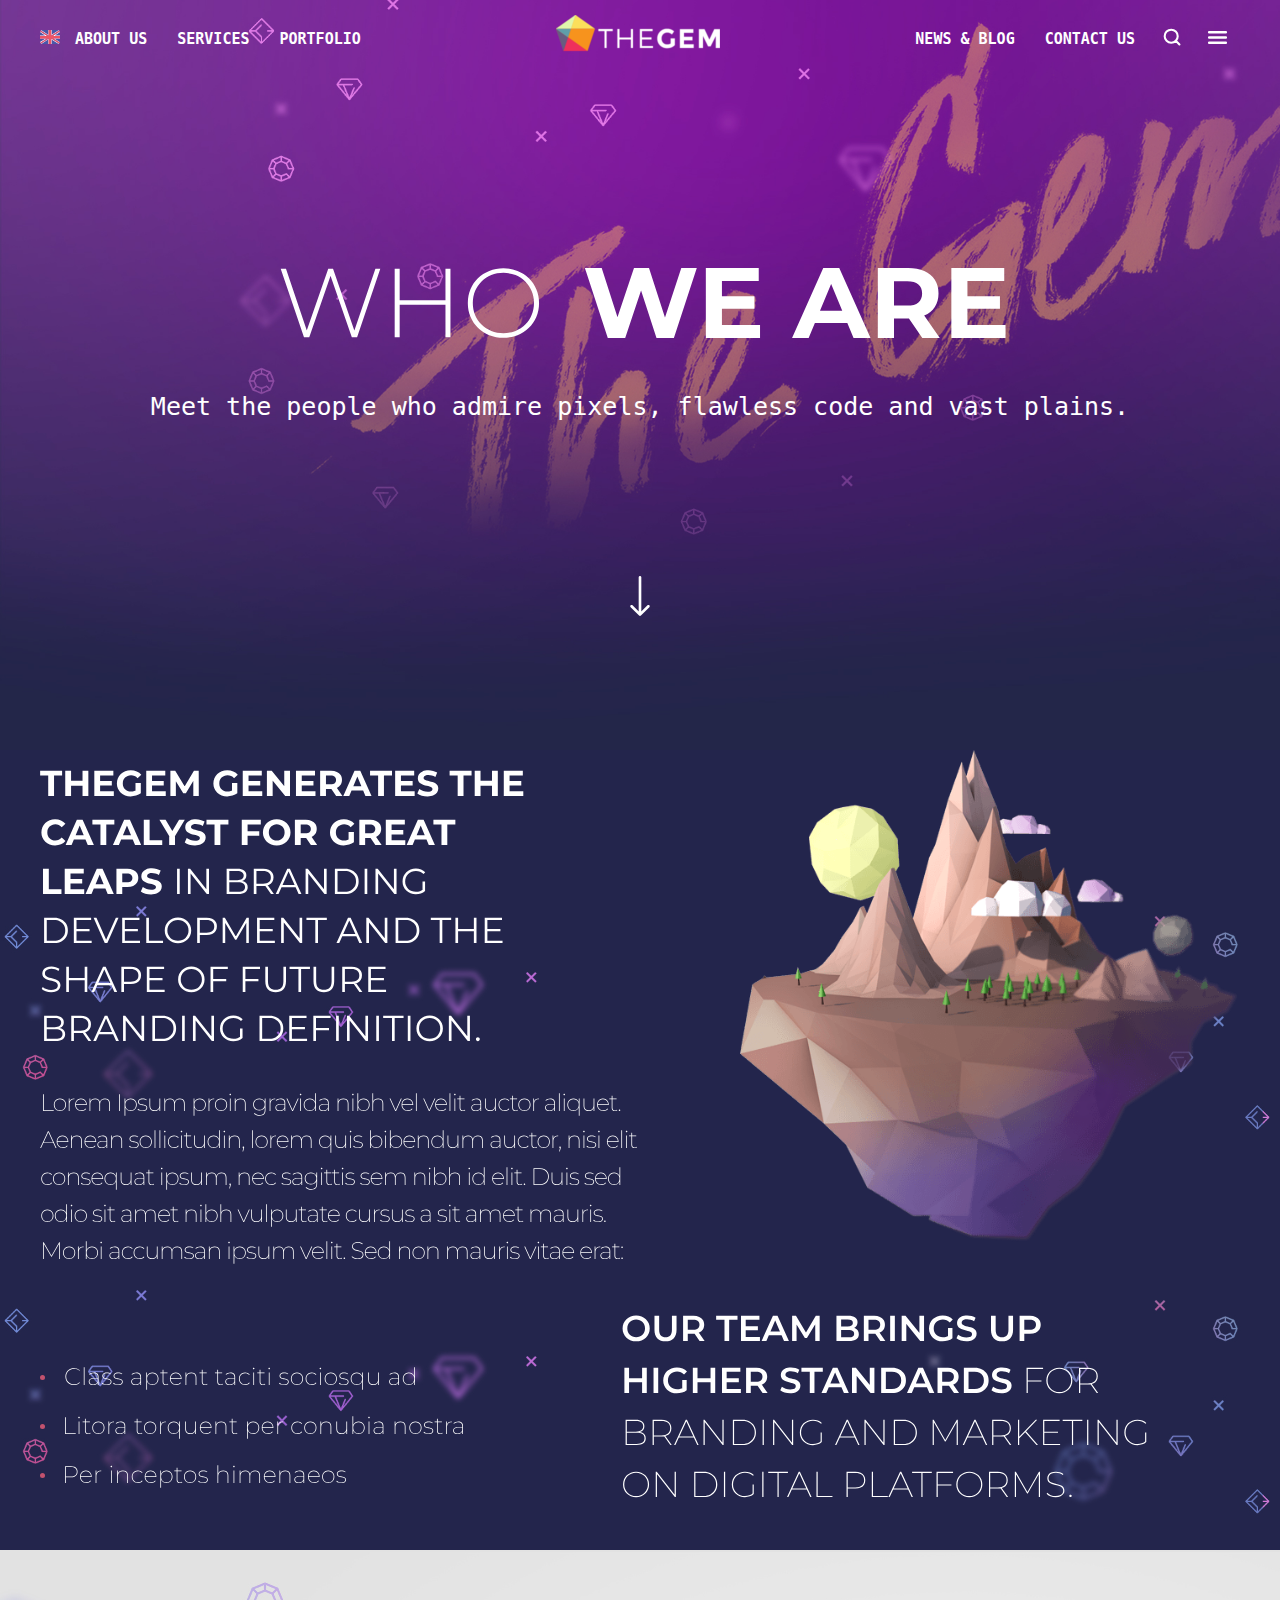
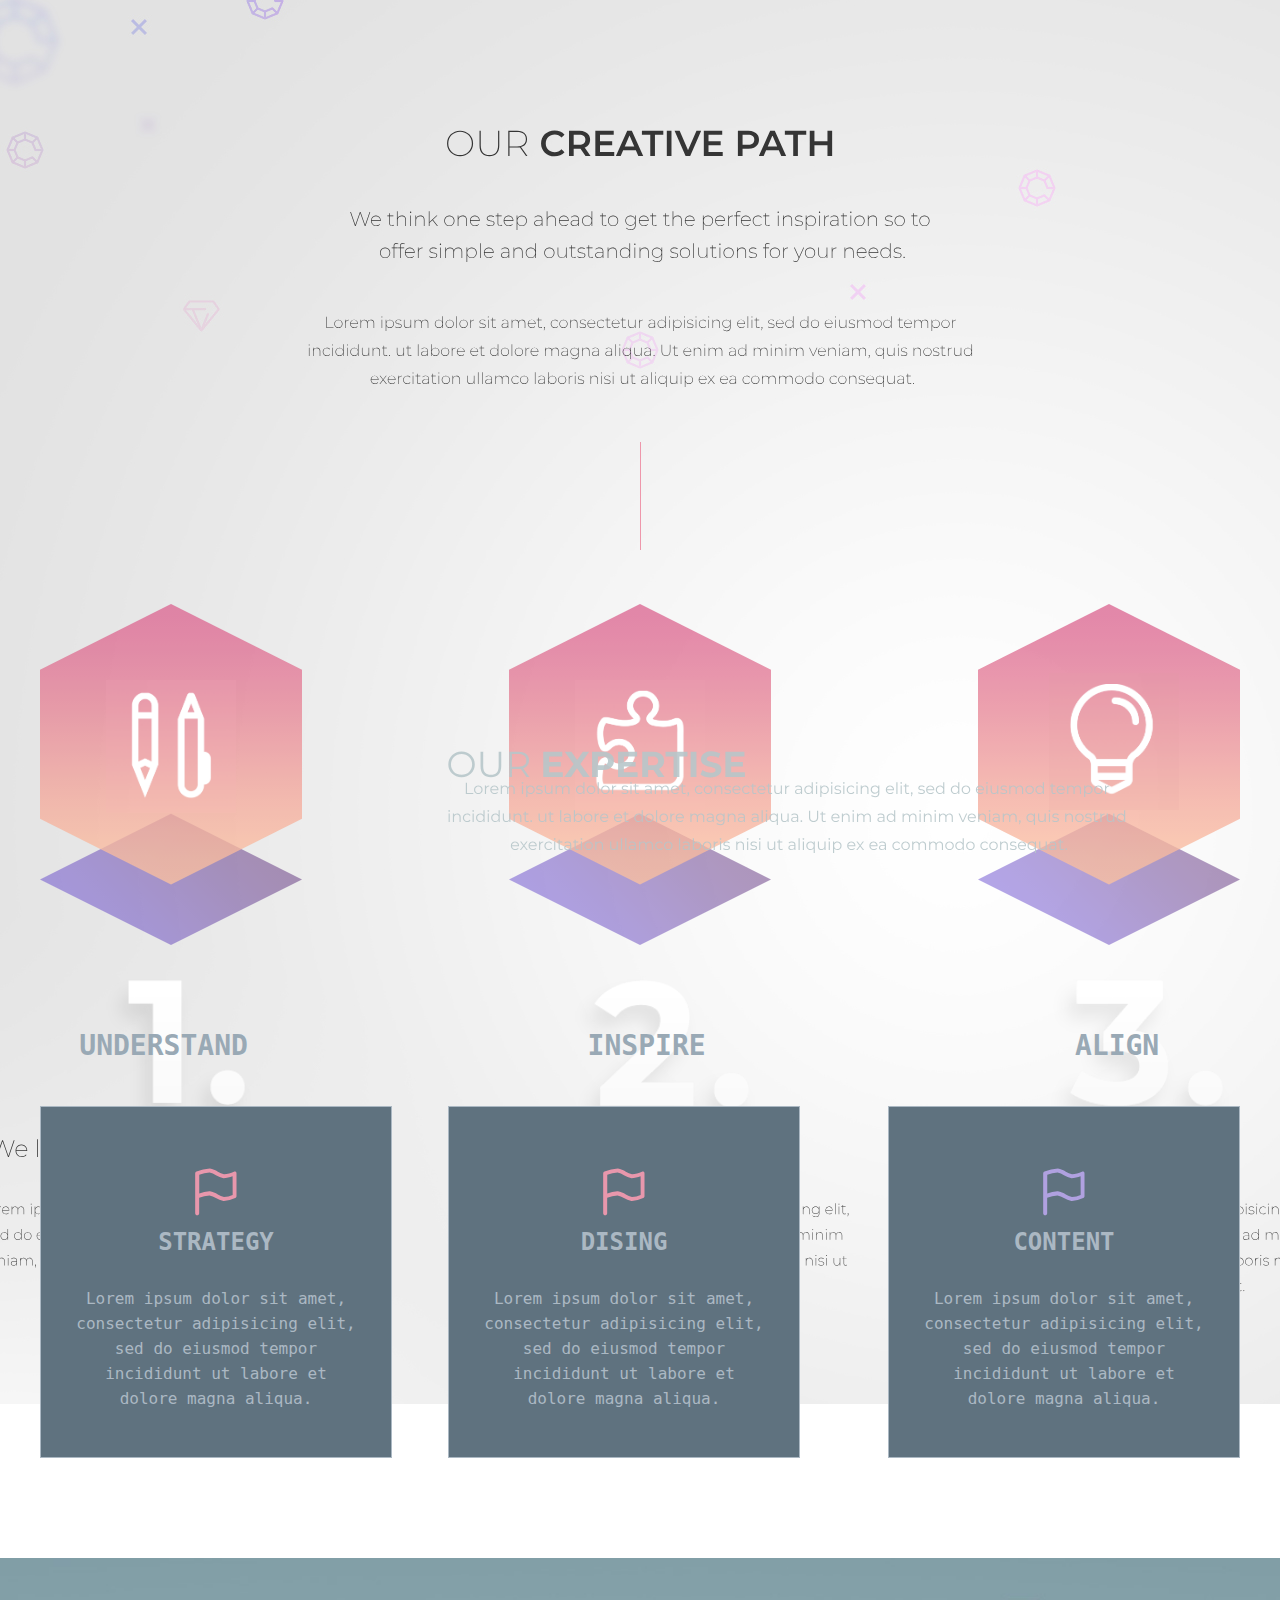
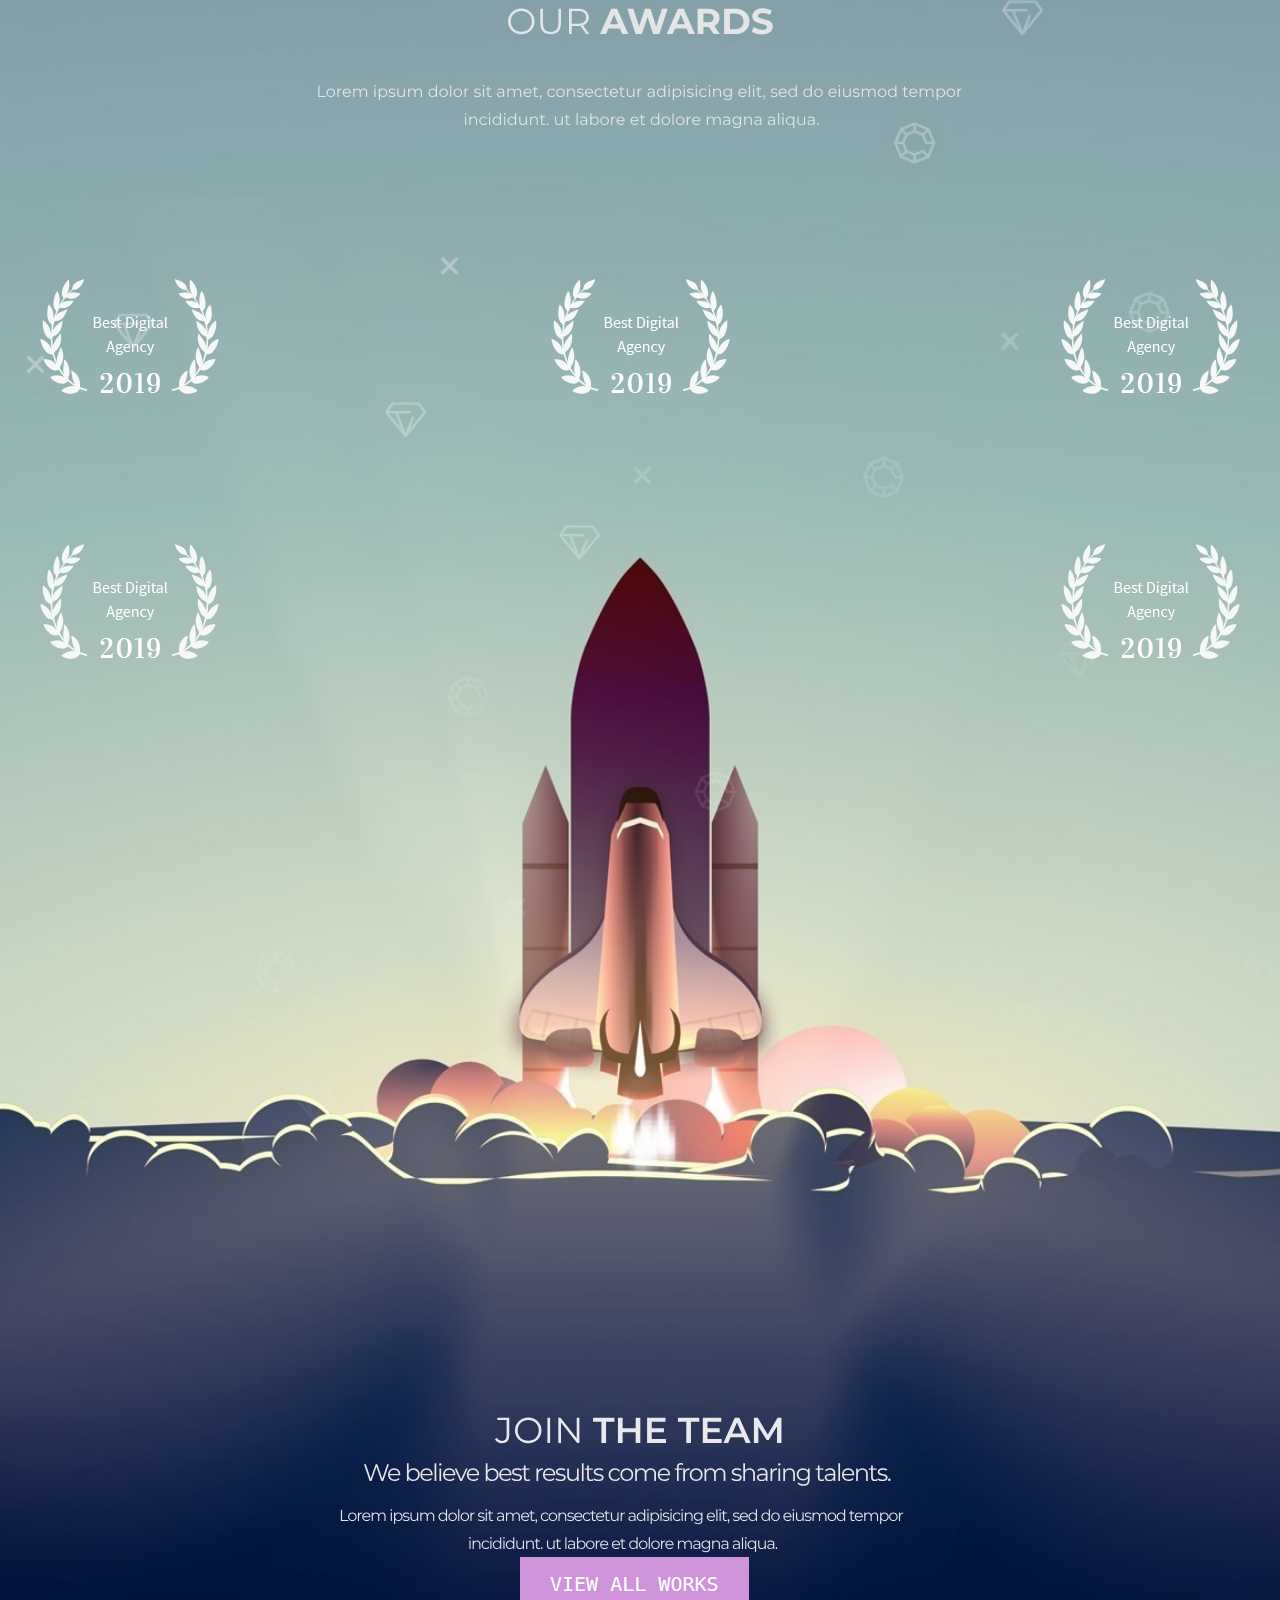
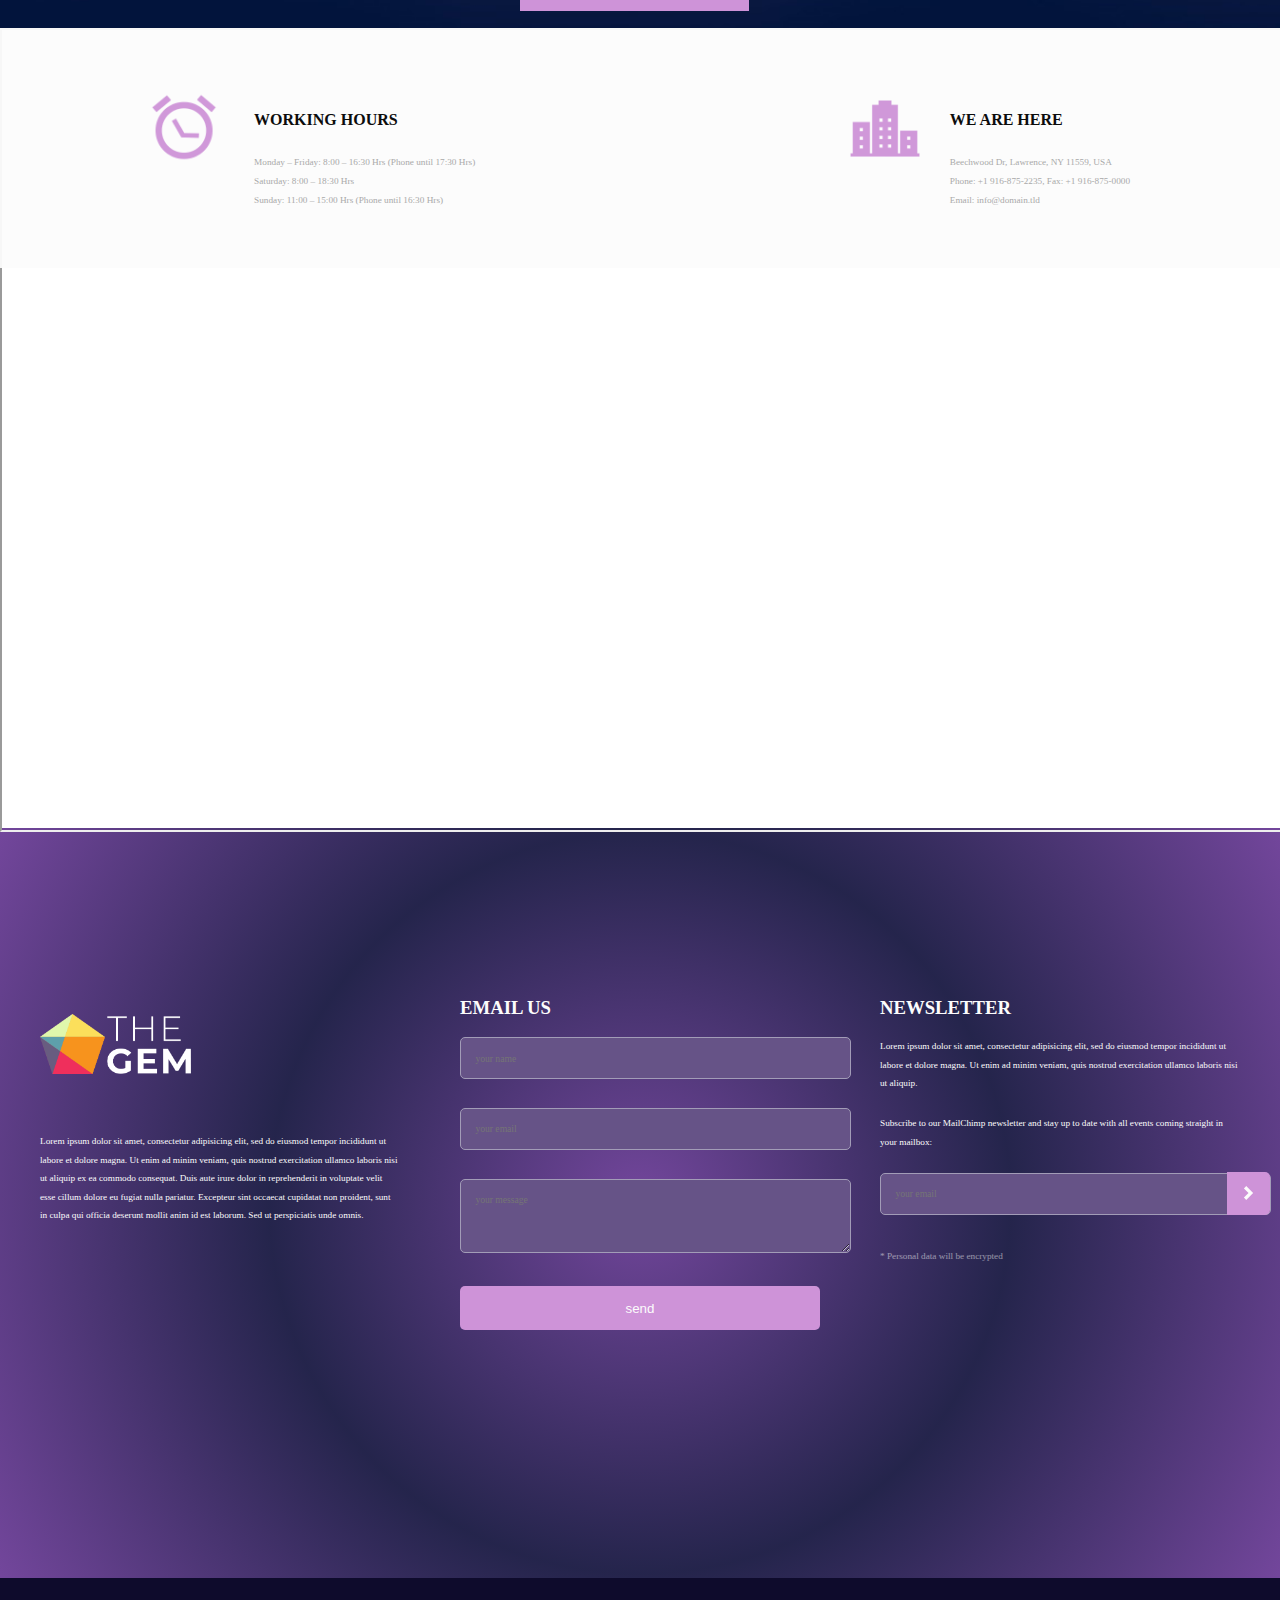
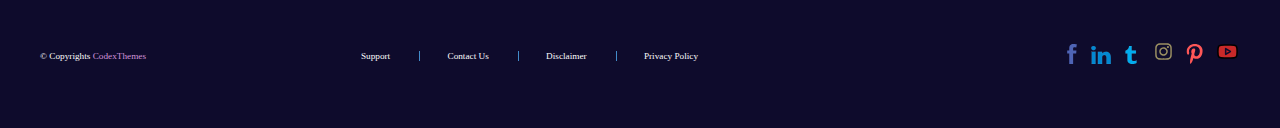
==== commit 16a7d5b0: "بروز هدر و فوتر" ====
--- a/About us/index.html
+++ b/About us/index.html
@@ -40,7 +40,7 @@
                                 <h1>ABOUT US</h1>
                             </a>
                             <ul>
-                                <a href="index.html">
+                                <a href="index.html" target="_blank">
                                     <li>About Us</li>
                                 </a>
                                 <a href="#">
@@ -75,7 +75,7 @@
                                 <h1>PORTFOLIO</h1>
                             </a>
                             <ul>
-                                <a href="/our works/ourwork.html">
+                                <a href="/our works/ourwork.html" target="_blank">
                                     <li>Our Works</li>
                                 </a>
                                 <a href="#">
@@ -92,7 +92,7 @@
                     </ul>
 
                 </div>
-                <div><a href="/index.html"><img src="images/THEGEM.webp" alt=""></a></div>
+                <div><a href="/index.html" target="_blank"><img src="images/THEGEM.webp" alt=""></a></div>
                 <div class="div-right-header">
                     <ul>
                         <li>
@@ -100,10 +100,10 @@
                                 <h1>NEWS & BLOG</h1>
                             </a>
                             <ul>
-                                <a href="/our blog/ourblog.html">
+                                <a href="/our blog/ourblog.html" target="_blank">
                                     <li>Our Blogs</li>
                                 </a>
-                                <a href="/Design Post/Design Post.html">
+                                <a href="/Design Post/Design Post.html" target="_blank">
                                     <li>Blog Page 1</li>
                                 </a>
                                 <a href="#">
@@ -125,8 +125,8 @@
                         <img class="icon-menu" src="images/icon-menu.svg" alt="">
                     </a>
                 </div>
-            </div>
-            <div class="div-span-header">
+                </div>
+                <div class="div-span-header">
                 <svg width="350" height="70" viewBox="0 0 344 93" fill="none" xmlns="http://www.w3.org/2000/svg">
                     <path
                         d="M31.14 92L0.2 0.999994H7.22L36.6 87.97H33.09L63.38 0.999994H69.75L99.78 87.97H96.4L126.04 0.999994H132.54L101.73 92H94.71L65.59 7.89H67.28L38.16 92H31.14ZM219.121 0.999994H225.751V92H219.121V0.999994ZM158.281 92H151.651V0.999994H158.281V92ZM219.901 48.71H157.501V42.86H219.901V48.71ZM296.14 92.65C289.38 92.65 283.097 91.5233 277.29 89.27C271.57 86.93 266.543 83.68 262.21 79.52C257.963 75.2733 254.67 70.3767 252.33 64.83C249.99 59.1967 248.82 53.0867 248.82 46.5C248.82 39.9133 249.99 33.8467 252.33 28.3C254.67 22.6667 257.963 17.77 262.21 13.61C266.543 9.36333 271.57 6.11333 277.29 3.86C283.097 1.51999 289.38 0.349994 296.14 0.349994C302.9 0.349994 309.14 1.51999 314.86 3.86C320.667 6.11333 325.693 9.32 329.94 13.48C334.187 17.64 337.48 22.5367 339.82 28.17C342.247 33.7167 343.46 39.8267 343.46 46.5C343.46 53.1733 342.247 59.3267 339.82 64.96C337.48 70.5067 334.187 75.36 329.94 79.52C325.693 83.68 320.667 86.93 314.86 89.27C309.14 91.5233 302.9 92.65 296.14 92.65ZM296.14 86.54C301.947 86.54 307.32 85.5433 312.26 83.55C317.2 81.5567 321.49 78.74 325.13 75.1C328.77 71.46 331.587 67.2133 333.58 62.36C335.66 57.5067 336.7 52.22 336.7 46.5C336.7 40.6933 335.66 35.4067 333.58 30.64C331.587 25.7867 328.77 21.54 325.13 17.9C321.49 14.26 317.2 11.4433 312.26 9.44999C307.32 7.45666 301.947 6.45999 296.14 6.45999C290.333 6.45999 284.96 7.45666 280.02 9.44999C275.08 11.4433 270.747 14.26 267.02 17.9C263.38 21.54 260.52 25.7867 258.44 30.64C256.447 35.4067 255.45 40.6933 255.45 46.5C255.45 52.22 256.447 57.5067 258.44 62.36C260.52 67.2133 263.38 71.46 267.02 75.1C270.747 78.74 275.08 81.5567 280.02 83.55C284.96 85.5433 290.333 86.54 296.14 86.54Z"
@@ -139,8 +139,8 @@
                 </svg>
                 <p>Meet the people who admire pixels, flawless code and vast plains.
                 </p>
-            </div>
-            <div class="div-felsh-header">
+                </div>
+                <div class="div-felsh-header">
                 <a href="#THEGEM">
                     <svg width="20" height="50" viewBox="0 0 68 137" fill="none" xmlns="http://www.w3.org/2000/svg">
                         <path
@@ -313,7 +313,7 @@
                         </div>                           
                     </div>                   
                 </div>          
-        </section>
+            </section>
         <section id="AWARDS">
             <div class="container">
                 <div class="div-svg-section-awards">
@@ -358,6 +358,162 @@
             </div>
         </section>
     </main>
+    <footer>
+        <section id="map">
+          <div class="whiteBackground">
+            <div class="container">
+              <div class="hoursHere">
+                <div> <img src="images/alarm-svgrepo-com.png" alt=""> </div>
+                <div>
+                  <h4> WORKING HOURS </h4>
+                  <span> Monday – Friday: 8:00 – 16:30 Hrs (Phone until 17:30 Hrs)
+                  </span><br>
+                  <span> Saturday: 8:00 – 18:30 Hrs </span><br>
+                  <span> Sunday: 11:00 – 15:00 Hrs (Phone until 16:30 Hrs) </span>
+                </div>
+              </div>
+              <div class="hoursHere">
+                <div> <img src="images/apartment-building-building-city-urban-area-svgrepo-com.png" alt=""> </div>
+                <div>
+                  <h4> WE ARE HERE </h4>
+                  <span> Beechwood Dr, Lawrence, NY 11559, USA </span>
+                  <br>
+                  <span> Phone: +1 916-875-2235, Fax: +1 916-875-0000 </span>
+                  <br>
+                  <span> Email: info@domain.tld </span>
+                </div>
+              </div>
+            </div>
+          </div>
+          <iframe src="https://www.google.com/maps/d/u/0/embed?mid=1FBOdcjf8lvZZG98gQTKVajYrqa0Aq8I&ehbc=2E312F" width="640"
+            height="480"></iframe>
+        </section>
+    
+    
+        <section id="info">
+          <div class="container">
+            <div class="gemLogo"> <img src="images/gem logo.png" alt="">
+              <p> Lorem ipsum dolor sit amet, consectetur adipisicing elit, sed do eiusmod tempor incididunt ut labore et
+                dolore magna. Ut enim ad minim veniam, quis nostrud exercitation ullamco laboris nisi ut aliquip ex ea
+                commodo consequat. Duis aute irure dolor in reprehenderit in voluptate velit esse cillum dolore eu fugiat
+                nulla pariatur. Excepteur sint occaecat cupidatat non proident, sunt in culpa qui officia deserunt mollit
+                anim id est laborum. Sed ut perspiciatis unde omnis. </p>
+            </div>
+            <div class="emailUs">
+              <h3> EMAIL US </h3>
+              <form>
+                <input type="text" placeholder="your name">
+    
+                <input type="email" placeholder="your email">
+    
+                <textarea rows="4" cols="10" placeholder="your message"></textarea>
+                <button> send </button>
+              </form>
+            </div>
+            <div class="newsletter">
+              <h3> NEWSLETTER </h3>
+              <p> Lorem ipsum dolor sit amet, consectetur adipisicing elit, sed do eiusmod tempor incididunt ut labore et
+                dolore magna. Ut enim ad minim veniam, quis nostrud exercitation ullamco laboris nisi ut aliquip. </p>
+              <p> Subscribe to our MailChimp newsletter and stay up to date with all events coming straight in your mailbox:
+              </p>
+              <input type="email" placeholder="your email" title="Please fill out this field.">
+              <div class="stick"><button></button>
+                <div></div>
+              </div>
+              <span> * Personal data will be encrypted </span>
+            </div>
+          </div>
+    
+        </section>
+        <section id="cRight">
+          <div class="container">
+            <div class="codex"><span> © Copyrights <a href="#"> CodexThemes </a></span>
+            </div>
+            <div class="links">
+              <a href="#"> Support </a>
+              <a href="#"> Contact Us </a>
+              <a href="#"> Disclaimer </a>
+              <a href="#"> Privacy Policy </a>
+            </div>
+            <div class="icons">
+              <a href=""><svg fill="#4e64b5" width="20px" height="20px" version="1.1" id="Layer_1"
+                  xmlns="http://www.w3.org/2000/svg" xmlns:xlink="http://www.w3.org/1999/xlink" viewBox="-337 273 123.5 256"
+                  xml:space="preserve">
+    
+                  <g id="SVGRepo_bgCarrier" stroke-width="0" />
+    
+                  <g id="SVGRepo_tracerCarrier" stroke-linecap="round" stroke-linejoin="round" />
+    
+                  <g id="SVGRepo_iconCarrier">
+                    <path
+                      d="M-260.9,327.8c0-10.3,9.2-14,19.5-14c10.3,0,21.3,3.2,21.3,3.2l6.6-39.2c0,0-14-4.8-47.4-4.8c-20.5,0-32.4,7.8-41.1,19.3 c-8.2,10.9-8.5,28.4-8.5,39.7v25.7H-337V396h26.5v133h49.6V396h39.3l2.9-38.3h-42.2V327.8z" />
+                  </g>
+    
+                </svg></a>
+              <a href=""><svg fill="#0288d1" version="1.1" id="Layer_1" xmlns="http://www.w3.org/2000/svg"
+                  xmlns:xlink="http://www.w3.org/1999/xlink" viewBox="-271 283.9 256 235.1" xml:space="preserve"
+                  width="20px" height="18px" stroke="#fcfcfc">
+    
+                  <g id="SVGRepo_bgCarrier" stroke-width="0" />
+    
+                  <g id="SVGRepo_tracerCarrier" stroke-linecap="round" stroke-linejoin="round" />
+    
+                  <g id="SVGRepo_iconCarrier">
+                    <g>
+                      <rect x="-264.4" y="359.3" width="49.9" height="159.7" />
+                      <path
+                        d="M-240.5,283.9c-18.4,0-30.5,11.9-30.5,27.7c0,15.5,11.7,27.7,29.8,27.7h0.4c18.8,0,30.5-12.3,30.4-27.7 C-210.8,295.8-222.1,283.9-240.5,283.9z" />
+                      <path
+                        d="M-78.2,357.8c-28.6,0-46.5,15.6-49.8,26.6v-25.1h-56.1c0.7,13.3,0,159.7,0,159.7h56.1v-86.3c0-4.9-0.2-9.7,1.2-13.1 c3.8-9.6,12.1-19.6,27-19.6c19.5,0,28.3,14.8,28.3,36.4V519h56.6v-88.8C-14.9,380.8-42.7,357.8-78.2,357.8z" />
+                    </g>
+                  </g>
+    
+                </svg></a>
+              <a href="#"><svg fill="#00aced" width="20px" height="18px" version="1.1" id="Layer_1"
+                  xmlns="http://www.w3.org/2000/svg" xmlns:xlink="http://www.w3.org/1999/xlink" viewBox="-143 145 157.7 256"
+                  xml:space="preserve" stroke="#fcfcfc">
+    
+                  <g id="SVGRepo_bgCarrier" stroke-width="0" />
+    
+                  <g id="SVGRepo_tracerCarrier" stroke-linecap="round" stroke-linejoin="round" />
+    
+                  <g id="SVGRepo_iconCarrier">
+                    <path
+                      d="M-24,359.3c-7.3,0-13.8-1.7-19.4-5.1c-4.3-2.5-7.2-5.9-8.8-10.1c-1.6-4.2-2.4-13.7-2.4-28.6v-65.6H6.1v-40.2h-60.7V145 h-36.2c-1.7,13.2-4.7,24.1-9,32.6c-4.4,8.6-10.1,15.9-17.3,22c-7.2,6.1-15.8,10.8-25.9,14.1v36.2h28.3v89.8 c0,11.7,1.2,20.6,3.7,26.8c2.4,6.2,6.8,12,13.2,17.5c6.3,5.4,14,9.6,23,12.6c8.9,2.9,19.3,4.4,31,4.4c10.3,0,19.9-1,28.8-3.1 c8.9-2,18.7-5.7,29.7-10.8v-40.4C1.8,355.1-11,359.3-24,359.3z" />
+                  </g>
+    
+                </svg></a>
+              <a href=""><svg width="25px" height="25px" viewBox="0 0 24 24" fill="#9a8f62"
+                  xmlns="http://www.w3.org/2000/svg">
+                  <path
+                    d="M12 7.90001C11.1891 7.90001 10.3964 8.14048 9.72218 8.59099C9.04794 9.0415 8.52243 9.68184 8.21211 10.431C7.90179 11.1802 7.8206 12.0046 7.9788 12.7999C8.13699 13.5952 8.52748 14.3258 9.10088 14.8992C9.67427 15.4725 10.4048 15.863 11.2001 16.0212C11.9955 16.1794 12.8198 16.0982 13.569 15.7879C14.3182 15.4776 14.9585 14.9521 15.409 14.2779C15.8596 13.6036 16.1 12.8109 16.1 12C16.1013 11.4612 15.9962 10.9275 15.7906 10.4295C15.585 9.93142 15.2831 9.47892 14.9021 9.09794C14.5211 8.71695 14.0686 8.415 13.5706 8.20942C13.0725 8.00385 12.5388 7.8987 12 7.90001ZM12 14.67C11.4719 14.67 10.9557 14.5134 10.5166 14.22C10.0776 13.9267 9.73534 13.5097 9.53326 13.0218C9.33117 12.5339 9.2783 11.9971 9.38132 11.4791C9.48434 10.9612 9.73863 10.4854 10.112 10.112C10.4854 9.73863 10.9612 9.48434 11.4791 9.38132C11.9971 9.2783 12.5339 9.33117 13.0218 9.53326C13.5097 9.73534 13.9267 10.0776 14.22 10.5166C14.5134 10.9557 14.67 11.4719 14.67 12C14.67 12.7081 14.3887 13.3873 13.888 13.888C13.3873 14.3887 12.7081 14.67 12 14.67ZM17.23 7.73001C17.23 7.9278 17.1714 8.12114 17.0615 8.28558C16.9516 8.45003 16.7954 8.57821 16.6127 8.65389C16.43 8.72958 16.2289 8.74938 16.0349 8.7108C15.8409 8.67221 15.6628 8.57697 15.5229 8.43712C15.3831 8.29727 15.2878 8.11909 15.2492 7.92511C15.2106 7.73112 15.2304 7.53006 15.3061 7.34733C15.3818 7.16461 15.51 7.00843 15.6744 6.89855C15.8389 6.78866 16.0322 6.73001 16.23 6.73001C16.4952 6.73001 16.7496 6.83537 16.9371 7.02291C17.1247 7.21044 17.23 7.4648 17.23 7.73001ZM19.94 8.73001C19.9691 7.48684 19.5054 6.28261 18.65 5.38001C17.7522 4.5137 16.5474 4.03897 15.3 4.06001C14 4.00001 10 4.00001 8.70001 4.06001C7.45722 4.0331 6.25379 4.49652 5.35001 5.35001C4.49465 6.25261 4.03093 7.45684 4.06001 8.70001C4.00001 10 4.00001 14 4.06001 15.3C4.03093 16.5432 4.49465 17.7474 5.35001 18.65C6.25379 19.5035 7.45722 19.9669 8.70001 19.94C10.02 20.02 13.98 20.02 15.3 19.94C16.5432 19.9691 17.7474 19.5054 18.65 18.65C19.5054 17.7474 19.9691 16.5432 19.94 15.3C20 14 20 10 19.94 8.70001V8.73001ZM18.24 16.73C18.1042 17.074 17.8993 17.3863 17.6378 17.6478C17.3763 17.9093 17.064 18.1142 16.72 18.25C15.1676 18.5639 13.5806 18.6715 12 18.57C10.4228 18.6716 8.83902 18.564 7.29001 18.25C6.94608 18.1142 6.63369 17.9093 6.37223 17.6478C6.11076 17.3863 5.90579 17.074 5.77001 16.73C5.35001 15.67 5.44001 13.17 5.44001 12.01C5.44001 10.85 5.35001 8.34001 5.77001 7.29001C5.90196 6.94268 6.10547 6.62698 6.36733 6.36339C6.62919 6.09981 6.94355 5.89423 7.29001 5.76001C8.83902 5.44599 10.4228 5.33839 12 5.44001C13.5806 5.33856 15.1676 5.44616 16.72 5.76001C17.064 5.89579 17.3763 6.10076 17.6378 6.36223C17.8993 6.62369 18.1042 6.93608 18.24 7.28001C18.66 8.34001 18.56 10.84 18.56 12C18.56 13.16 18.66 15.67 18.24 16.72V16.73Z"
+                    fill="#9a8f62" />
+                </svg></a>
+              <a href=""><svg fill="#ff5757" width="20px" height="20px" viewBox="0 0 1920 1920"
+                  xmlns="http://www.w3.org/2000/svg">
+    
+                  <g id="SVGRepo_bgCarrier" stroke-width="0" />
+    
+                  <g id="SVGRepo_tracerCarrier" stroke-linecap="round" stroke-linejoin="round" />
+    
+                  <g id="SVGRepo_iconCarrier">
+                    <path
+                      d="M796.863 1332.48C745.587 1596.875 679.29 1787.52 494.067 1920c-57.26-399.473 84.029-699.445 149.534-1018.165-111.811-185.11 13.44-557.816 249.036-466.108 289.92 113.054-230.174 661.384 133.044 733.327 379.257 74.993 515.012-572.16 279.982-807.303-339.727-339.502-1016.584-51.615-911.21 429.74 42.466 194.034-101.986 249.262-101.986 249.262C175.46 993.318 164.28 829.1 170.265 668.838 183.705 300.31 506.49 42.24 830.293 6.438c409.525-45.177 793.864 148.066 846.833 527.548 59.859 428.16-176.979 920.019-614.965 886.588-118.588-9.035-265.298-88.094-265.298-88.094"
+                      fill-rule="evenodd" />
+                  </g>
+    
+                </svg></a>
+              <a href=""><svg width="25px" height="25px" viewBox="0 0 192 192" xmlns="http://www.w3.org/2000/svg"
+                  fill="#c82929">
+                  <path stroke="#000000" stroke-width="12"
+                    d="M170 96c0-45-4.962-49.999-50-50H72c-45.038.001-50 5-50 50s4.962 49.999 50 50h48c45.038-.001 50-5 50-50Z" />
+                  <path stroke="rgb(14, 11, 44)" stroke-linejoin="round" stroke-width="12" d="M118 96 82 74v44l36-22Z" />
+                </svg></a>
+            </div>
+          </div>
+    
+        </section>
+      </footer>
     
 </body>
 
--- a/About us/style.css
+++ b/About us/style.css
@@ -198,7 +198,7 @@
     margin-top: 150px;
 }
 
-.div-felsh-header:link{
+.div-felsh-header:link {
     transition-delay: 2s;
 }
 
@@ -505,19 +505,19 @@
     left: 37.8%;
 }
 
-.div-footer-section-awards>div>svg:nth-of-type(2){
+.div-footer-section-awards>div>svg:nth-of-type(2) {
     position: absolute;
     bottom: 8.5%;
     left: 27%;
 }
 
-.div-footer-section-awards>div>svg:nth-of-type(3){
+.div-footer-section-awards>div>svg:nth-of-type(3) {
     position: absolute;
     bottom: 4.5%;
     left: 25%;
 }
 
-.div-footer-section-awards>div>a{
+.div-footer-section-awards>div>a {
     text-decoration: none;
     color: white;
     padding: 15px 30px;
@@ -528,8 +528,289 @@
     font-size: 20px;
 }
 
-.div-footer-section-awards>div>a:hover{
+.div-footer-section-awards>div>a:hover {
     background-color: white;
     color: #ce93d8;
     transition-duration: 0.5s;
+}
+
+/* Footer Start...................................................... */
+/* Map Section............................................... */
+
+#map {
+    position: relative;
+    height: 800px;
+}
+
+#map iframe {
+    width: 100%;
+    height: 100%;
+}
+
+#map .whiteBackground {
+    background-color: var(--white);
+    opacity: 0.95;
+    width: 100%;
+    height: 30%;
+    position: absolute;
+}
+
+#map .container {
+    display: flex;
+    flex-direction: row;
+    justify-content: space-between;
+    align-items: center;
+}
+
+#map span {
+    color: rgb(165, 165, 165);
+}
+
+#map img {
+    width: 70%;
+}
+
+#map .hoursHere {
+    display: flex;
+    flex-direction: row;
+    justify-content: center;
+    align-items: center;
+}
+
+#map .hoursHere>div:first-of-type {
+    width: 20%;
+    margin-bottom: 7%;
+}
+
+
+
+/* Info Section............................................... */
+
+#info {
+    background-image: radial-gradient(circle, rgba(101, 52, 146, 0.911),
+            hsl(240, 35%, 22%), rgba(101, 52, 146, 0.911));
+    height: 750px;
+}
+
+#info .container {
+    height: 750px;
+
+    display: flex;
+    flex-direction: row;
+    justify-content: space-between;
+    align-items: center;
+}
+
+#info .container>div {
+    width: 30%;
+    height: 100%;
+    margin-top: 25%;
+}
+
+/* Gem Logo */
+
+#info img {
+    width: 42%;
+    margin-top: 10%;
+}
+
+#info .gemLogo p {
+    width: 100%;
+    margin-top: 15%;
+}
+
+/* Email Us + News Letter > Input */
+
+#info input:focus,
+#info textarea:focus {
+    color: var(--white);
+}
+
+#info form>input,
+#info textarea,
+#info .newsletter>input {
+    background-color: rgb(102, 83, 135);
+    border: 1px solid rgb(162, 156, 183);
+    outline: none;
+    padding: 4%;
+    border-radius: 5px;
+    font-family: 'Montserrat';
+    width: 100%;
+    font-size: 60%;
+    margin-bottom: 8%;
+}
+
+/* Email Us */
+
+#info textarea {
+    resize: both;
+    overflow: hidden;
+    max-width: 100%;
+}
+
+#info .emailUs button {
+    width: 100%;
+    outline: none;
+    padding: 4%;
+    border-radius: 5px;
+    border: none;
+    background-color: #ce93d8;
+    color: var(--white);
+    transition: background-color 0.25s, color 0.25s;
+}
+
+#info .emailUs button:hover {
+    background-color: rgb(169, 184, 195);
+    color: hsl(240, 35%, 22%);
+}
+
+/* News Letter */
+
+#info .newsletter p {
+    margin-bottom: 6%;
+}
+
+#info .stick {
+    position: relative;
+}
+
+#info .newsletter button {
+    background-image: url(images/forward-svgrepo-com.svg);
+    background-color: #ce93d8;
+    background-repeat: no-repeat;
+    background-position: center;
+    background-size: 60%;
+    border-radius: 0px 5px 5px 0px;
+    border: none;
+    padding: 6%;
+    transition: background-color 0.25s;
+    position: absolute;
+    top: -72px;
+    right:-30px;
+}
+
+#info .newsletter button:hover {
+    background-color: #350058;
+}
+
+#info .newsletter span {
+    opacity: 0.5;
+}
+
+/* Copy Right Section............................................... */
+
+#cRight {
+    background-color: rgb(14, 11, 44);
+}
+
+#cRight .container {
+    display: flex;
+    flex-direction: row;
+    justify-content: space-between;
+    align-items: center;
+
+    height: 150px;
+}
+
+/* Codex */
+#cRight .codex,
+.links,
+.icons {
+    margin-top: 20px;
+    margin-bottom: 20px;
+    vertical-align: middle;
+    color: #99a9b5;
+    ;
+}
+
+#cRight .codex span>a {
+    color: #ce93d8;
+    font-size: 100%;
+}
+
+
+#cRight .codex>span {
+    /* color:  #428bca; */
+}
+
+#cRight .codex span>a:hover {
+    text-decoration: underline;
+}
+
+/* Links */
+#cRight .links {
+    width: 45%;
+}
+
+
+
+#cRight .links a {
+    /* color:  #428bca; */
+    transition: color 0.25s;
+}
+
+#cRight .links a:hover {
+    color: #ce93d8;
+
+}
+
+#cRight .links a {
+    border-right: 1px solid #428bca;
+    padding: 0% 5% 0% 5%;
+}
+
+#cRight .links a:last-of-type {
+    border: none;
+}
+
+/* Icons */
+
+#cRight .icons a svg {
+    transition: fill .5s;
+}
+
+#cRight .icons a svg:hover {
+    fill: #ffff;
+}
+
+#cRight .icons a:nth-of-type(4) svg>path:hover {
+    fill: #ffff;
+}
+
+
+:root {
+    --white: #fcfcfc;
+}
+
+
+footer p,
+footer a,
+footer span,
+footer li,
+footer h1,
+footer h2,
+footer h3 {
+    color: var(--white);
+    font-family: 'Montserrat';
+    text-decoration: none;
+}
+
+footer h2 {
+    font-size: 100%;
+}
+
+footer h4 {
+    font-family: 'Montserrat';
+}
+
+footer p,
+footer a,
+footer span,
+footer li {
+    font-size: 57.75%;
+}
+
+footer p {
+    line-height: 200%;
+    margin: 0%;
 }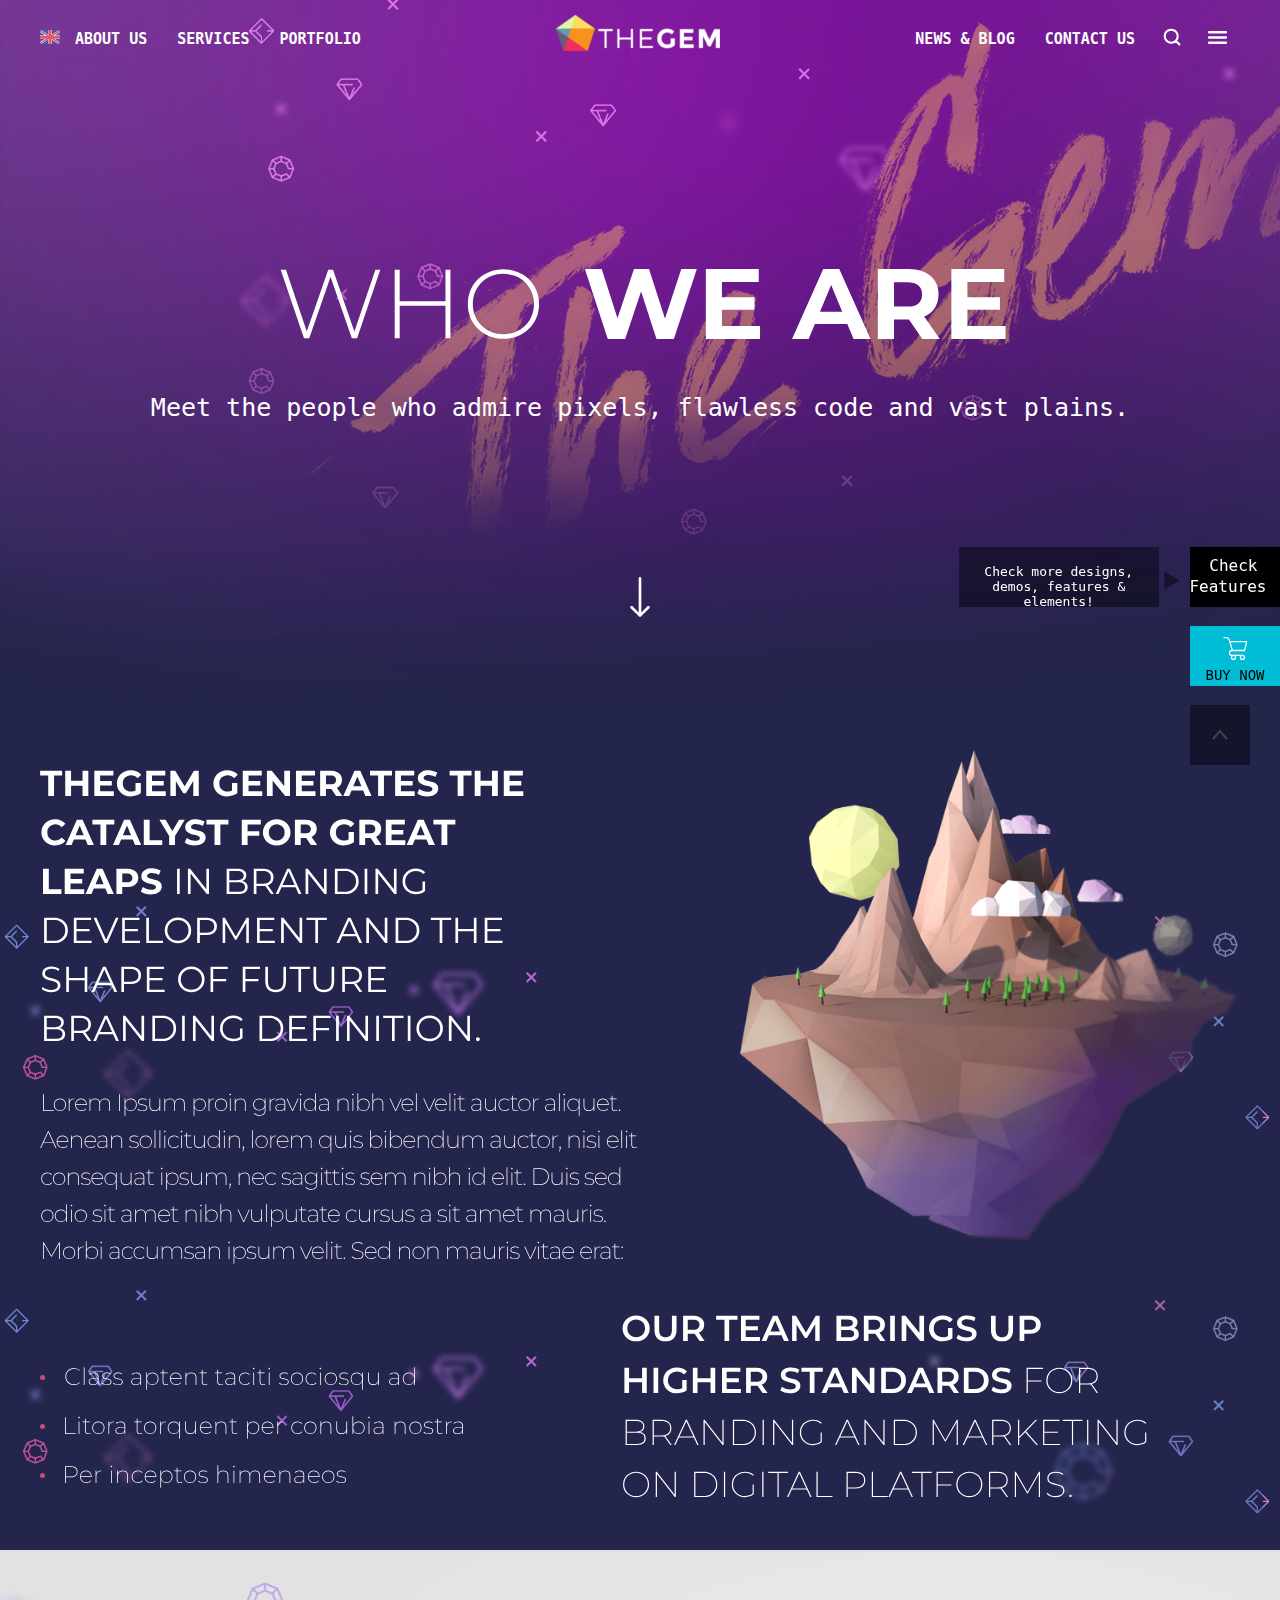
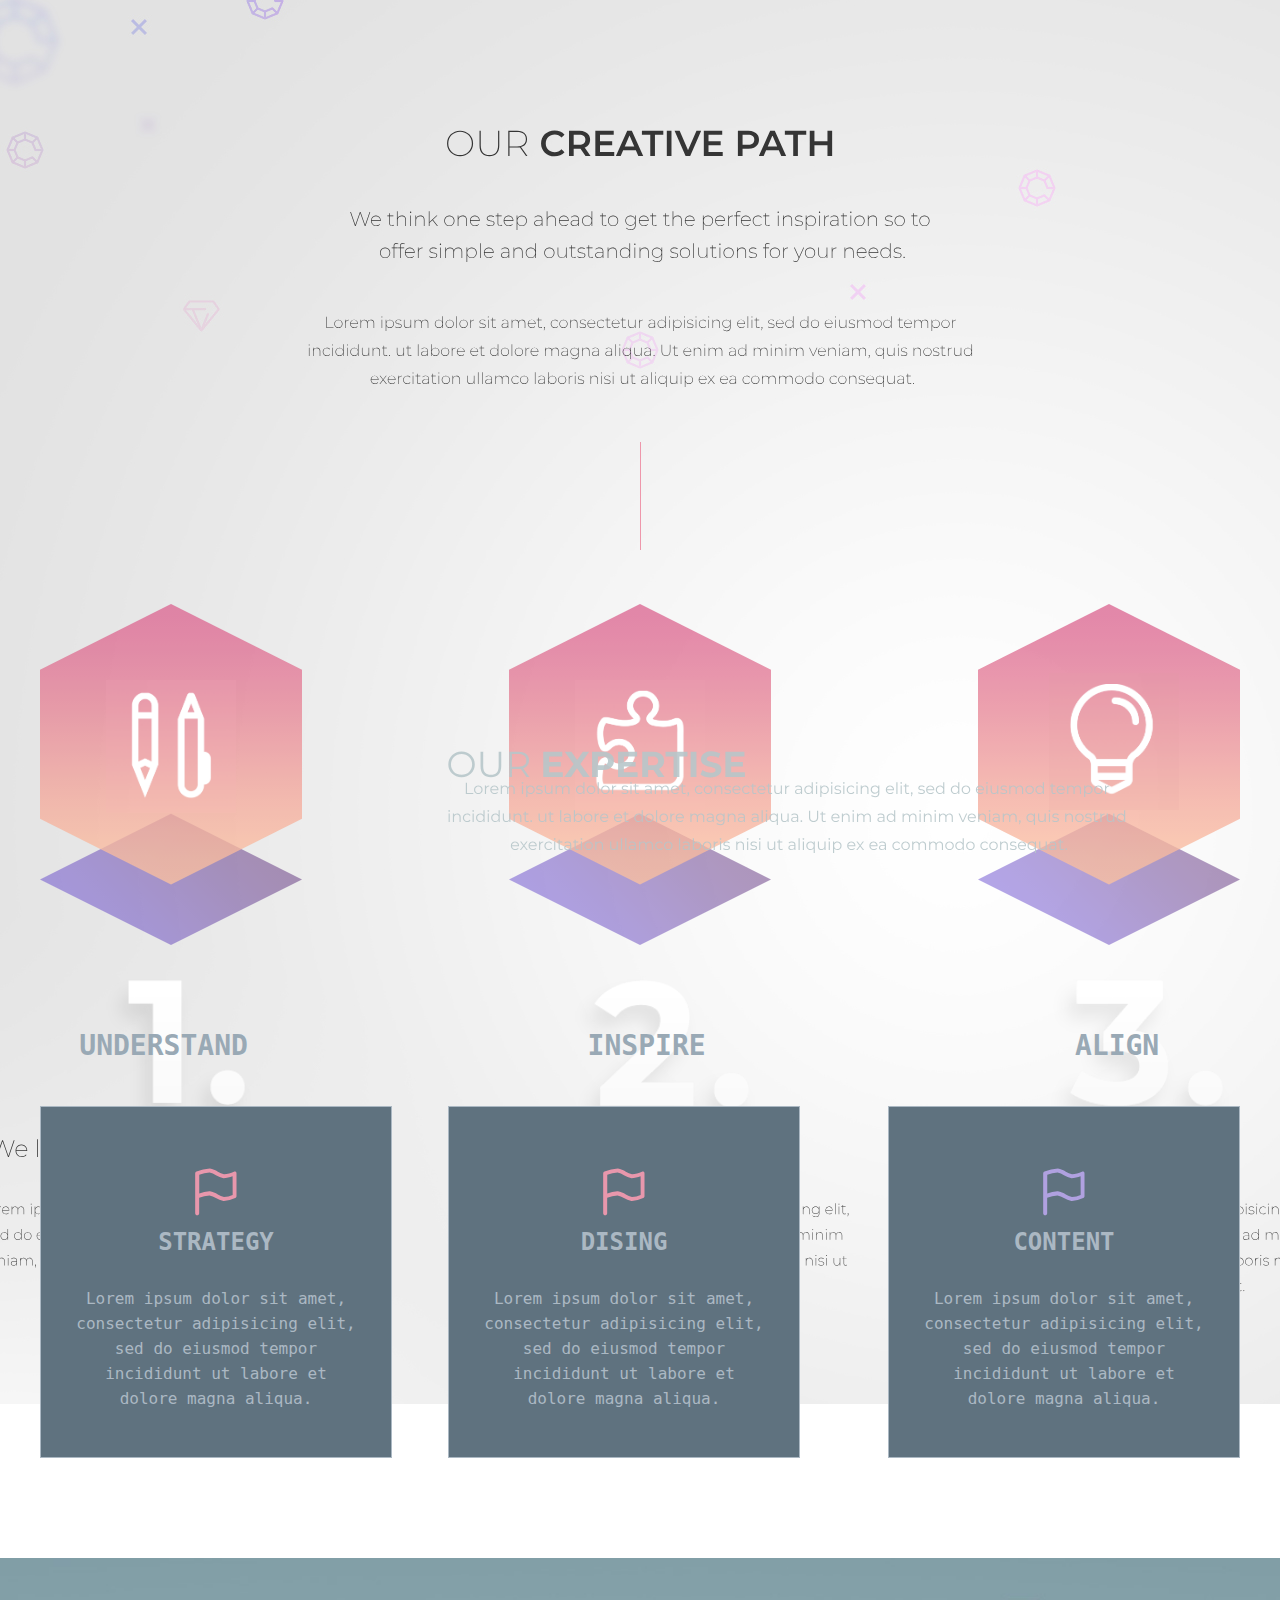
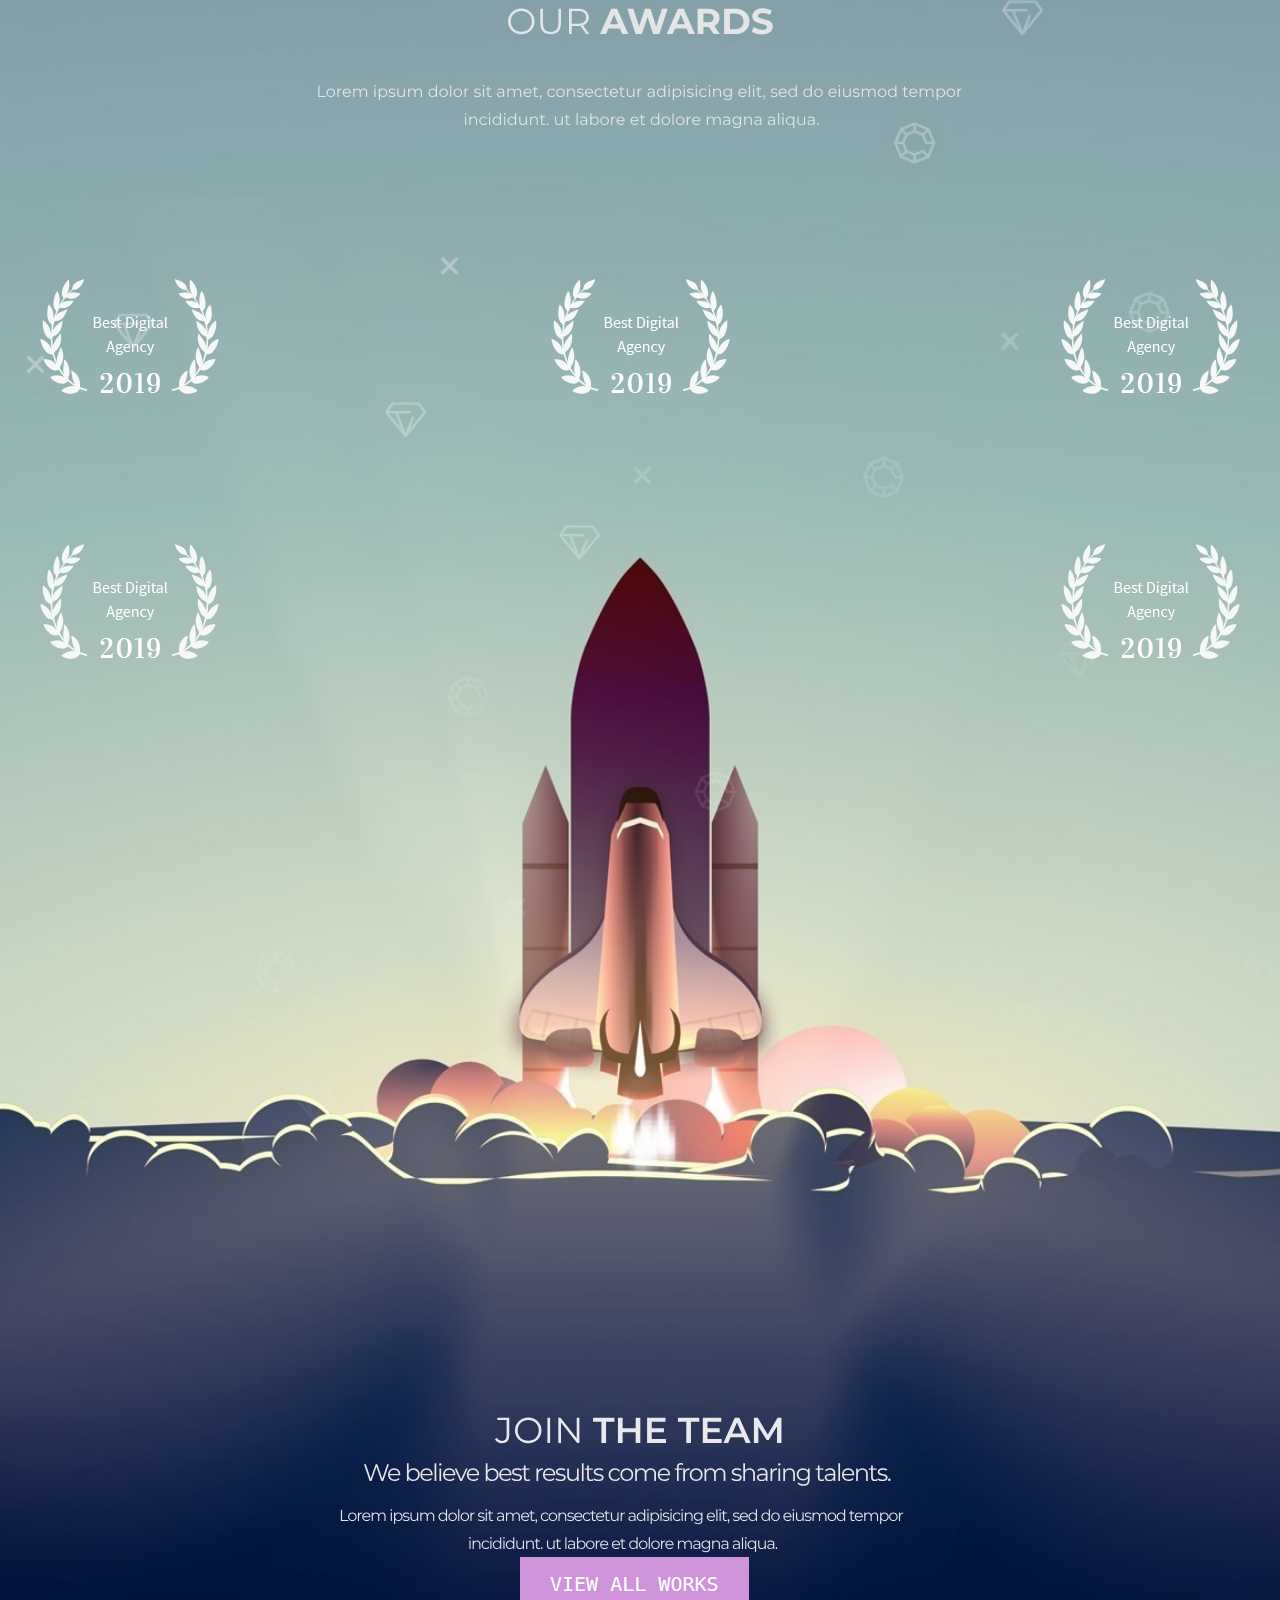
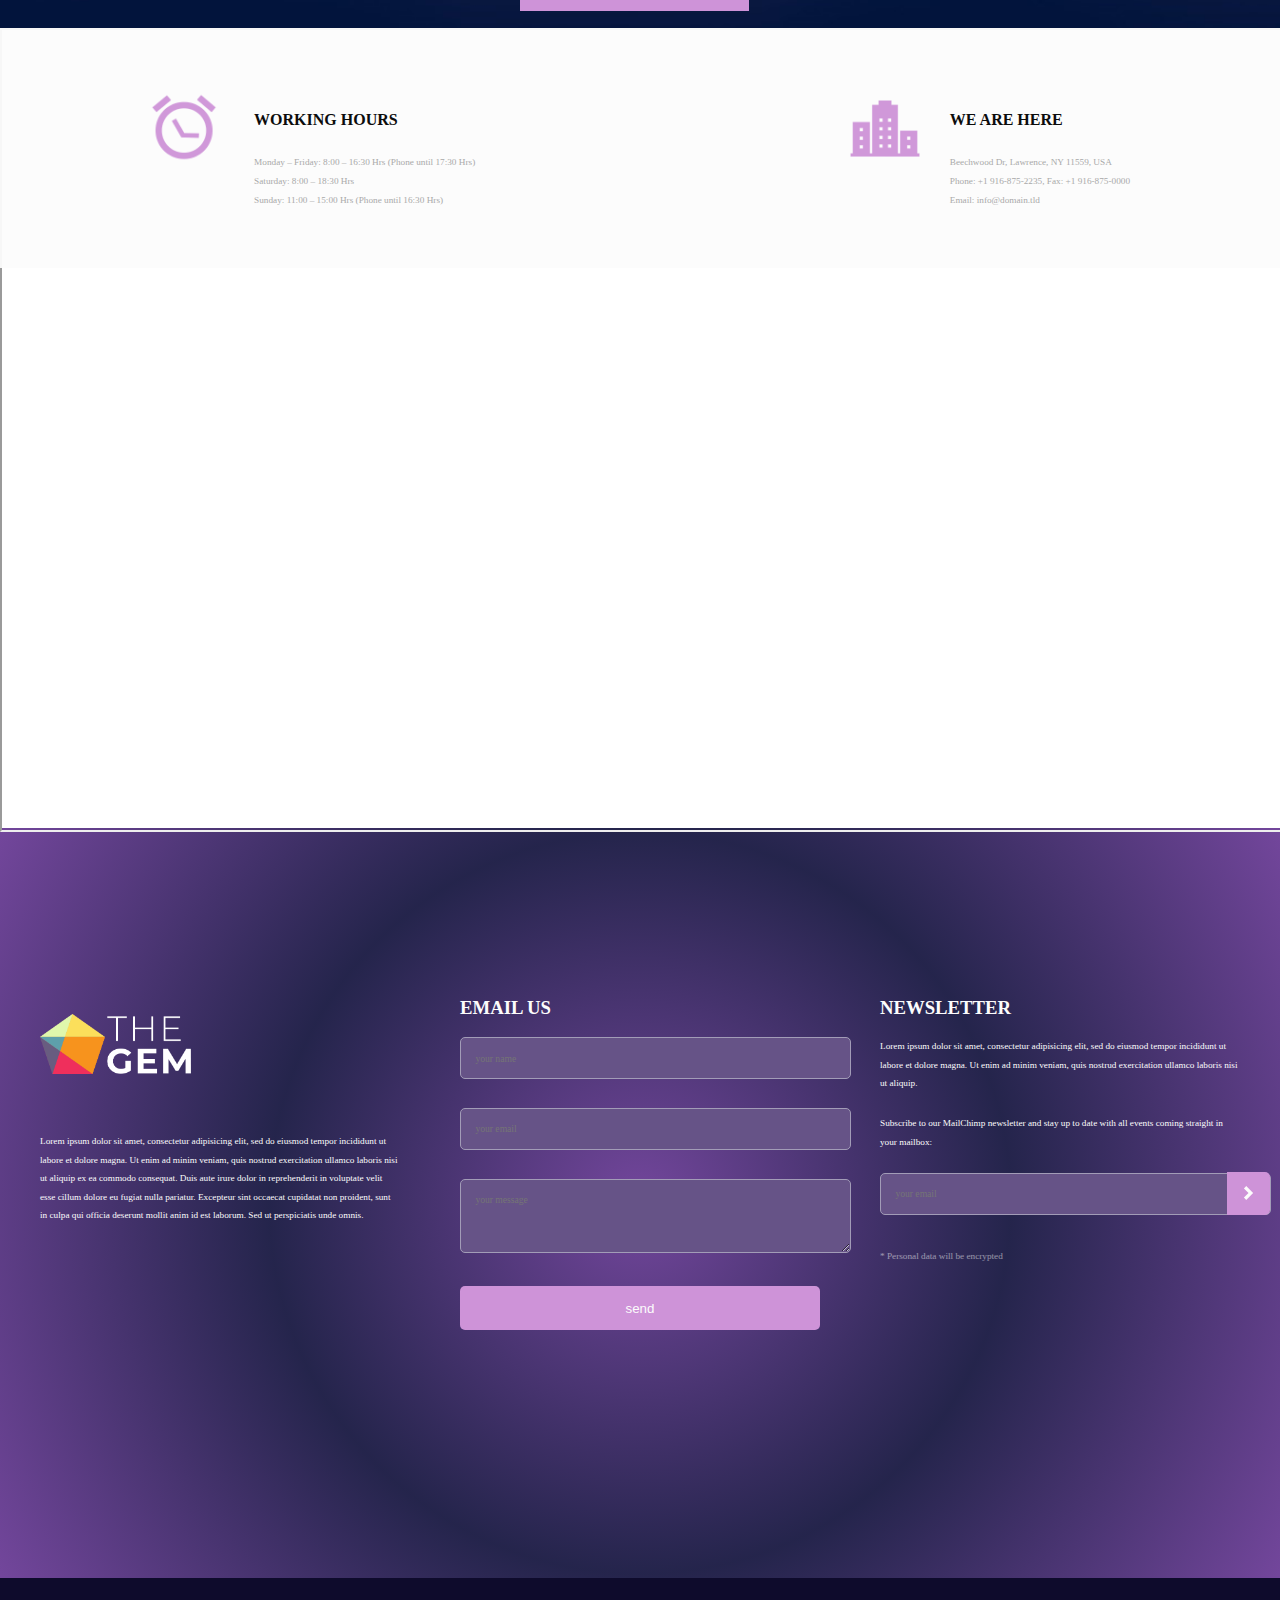
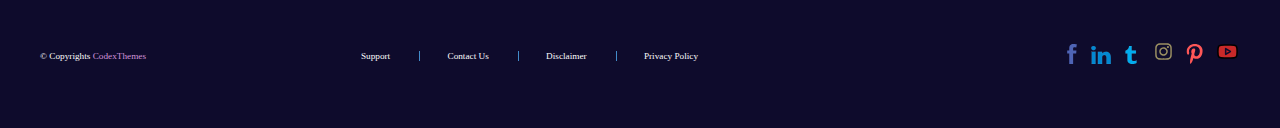
==== commit 935a55d8: "بروزرسانی" ====
--- a/About us/index.html
+++ b/About us/index.html
@@ -12,11 +12,11 @@
 <body>
     <header>
         <div class="container">
-            <div class="div-top-header">
+            <div id="div-top-header">
                 <div class="div-left-header">
 
                     <ul>
-                        <li>
+                        <li class="li-main-icon-flag">
                             <a class="a-top-flag-header" href="#">
                                 <img class="icon-flag-header top" src="images/flag-english.svg" alt="">
                             </a>
@@ -75,7 +75,7 @@
                                 <h1>PORTFOLIO</h1>
                             </a>
                             <ul>
-                                <a href="/our works/ourwork.html" target="_blank">
+                                <a href="/our works/our works.html" target="_blank">
                                     <li>Our Works</li>
                                 </a>
                                 <a href="#">
@@ -100,7 +100,7 @@
                                 <h1>NEWS & BLOG</h1>
                             </a>
                             <ul>
-                                <a href="/our blog/ourblog.html" target="_blank">
+                                <a href="/Cupcake-Factory/our blog/ourblog.html" target="_blank">
                                     <li>Our Blogs</li>
                                 </a>
                                 <a href="/Design Post/Design Post.html" target="_blank">
@@ -514,6 +514,40 @@
     
         </section>
       </footer>
+      <section id="section-fixed">
+        <div>
+            <div>
+                <p>
+                    Check more designs, demos, features & elements!
+                </p>
+            </div>
+            <svg width="16" height="19" viewBox="0 0 16 19" fill="none" xmlns="http://www.w3.org/2000/svg">
+                <path d="M16 9.5L0.249999 18.5933L0.25 0.406733L16 9.5Z" fill="#06060F" fill-opacity="0.59"/>
+            </svg>
+                
+            <div>
+                <span>Check</span>
+                <span>Features</span>
+            </div>
+            <br>
+            <br>    
+            <div>
+                <svg width="25px" height="25px" viewBox="0 0 24.00 24.00" xmlns="http://www.w3.org/2000/svg" fill="#000000" stroke="#000000"><g id="SVGRepo_bgCarrier" stroke-width="0"></g><g id="SVGRepo_tracerCarrier" stroke-linecap="round" stroke-linejoin="round"></g><g id="SVGRepo_iconCarrier"> <defs> <style>.cls-1{fill:none;stroke:#fff;stroke-miterlimit:10;stroke-width:1.224;}</style> </defs> <g id="cart"> <circle class="cls-1" cx="10.07" cy="20.59" r="1.91"></circle> <circle class="cls-1" cx="18.66" cy="20.59" r="1.91"></circle> <path class="cls-1" d="M.52,1.5H3.18a2.87,2.87,0,0,1,2.74,2L9.11,13.91H8.64A2.39,2.39,0,0,0,6.25,16.3h0a2.39,2.39,0,0,0,2.39,2.38h10"></path> <polyline class="cls-1" points="7.21 5.32 22.48 5.32 22.48 7.23 20.57 13.91 9.11 13.91"></polyline> </g> </g></svg>
+                <br>
+                <span>BUY NOW</span>
+            </div>
+            <br><br>
+            <div>
+                <a href="#div-top-header">
+                    <svg width="16" height="11" viewBox="0 0 16 11" fill="none" xmlns="http://www.w3.org/2000/svg">
+                        <path d="M1 10L7.78788 2L15 10" stroke="#66666A" stroke-opacity="0.57" stroke-width="2"/>
+                        </svg>
+                </a>
+                    
+                    
+            </div>
+        </div>
+      </section>
     
 </body>
 
--- a/About us/style.css
+++ b/About us/style.css
@@ -43,13 +43,13 @@
 
 /* div-top-header */
 
-.div-top-header {
+#div-top-header {
     display: flex;
     justify-content: space-between;
     padding-top: 15px;
 }
 
-.div-top-header h1 {
+#div-top-header h1 {
     margin: 0;
     font-size: 15px;
     padding: 5px 15px;
@@ -83,7 +83,7 @@
     margin-top: 5px;
 }
 
-.div-top-header>ul>li:hover>ul {
+#div-top-header>ul>li:hover>ul {
     animation-name: ul-flag-icon-header;
     animation-duration: 0.7s;
     display: inline-block;
@@ -110,6 +110,10 @@
 
 /* li-flag-icon-header */
 
+.li-main-icon-flag{
+    padding-bottom: 25px;
+}
+
 .li-flag-icon-header {
     padding: 5px;
     margin-left: 9px;
@@ -141,36 +145,36 @@
 
 /* ul & li header */
 
-.div-top-header>div>ul>li:hover>ul {
+#div-top-header>div>ul>li:hover>ul {
     display: inline-block;
     animation-name: ul-flag-icon-header;
     animation-duration: 0.7s;
     animation-fill-mode: forwards;
 }
 
-.div-top-header>div>ul>li>a>h1 {
+#div-top-header>div>ul>li>a>h1 {
     padding-bottom: 20px;
 }
 
-.div-top-header>div>ul {
+#div-top-header>div>ul {
     position: relative;
 }
 
-.div-top-header>div>ul>li>ul {
+#div-top-header>div>ul>li>ul {
     position: absolute;
     left: 0;
     top: 170%;
     display: none;
 }
 
-.div-top-header>div>ul>li>ul>a>li {
+#div-top-header>div>ul>li>ul>a>li {
     color: #000000;
     padding: 20px 120px 20px 20px;
     width: 100px;
     background-color: rgb(245, 245, 245);
 }
 
-.div-top-header>div>ul>li>ul>a>li:hover {
+#div-top-header>div>ul>li>ul>a>li:hover {
     background-color: white;
 }
 
@@ -686,7 +690,7 @@
     transition: background-color 0.25s;
     position: absolute;
     top: -72px;
-    right:-30px;
+    right: -30px;
 }
 
 #info .newsletter button:hover {
@@ -813,4 +817,115 @@
 footer p {
     line-height: 200%;
     margin: 0%;
+}
+
+
+/* section fixed */
+
+#section-fixed {
+
+    position: fixed;
+    right: 0;
+    bottom: 15%;
+}
+
+#section-fixed>div {
+    text-align: right;
+}
+
+#section-fixed>div>div:nth-of-type(1) {
+    display: inline-block;
+    width: 200px;
+    height: 60px;
+    background-color: #06060f86;
+    text-align: center;
+    vertical-align: middle;
+}
+
+#section-fixed>div>div:nth-of-type(1) p {
+    font-size: 13px;
+    margin-top: 17px;
+    color: white;
+}
+
+#section-fixed>div>div:nth-of-type(2) {
+    display: inline-block;
+    width: 90px;
+    height: 60px;
+    background-color: rgb(0, 0, 0);
+    vertical-align: middle;
+    text-align: center;
+    position: relative;
+
+}
+
+#section-fixed>div>div:nth-of-type(2):hover {
+    transition-duration: 0.5s;
+    background-color: white;
+}
+
+#section-fixed>div>div:nth-of-type(2) span {
+    color: white;
+    position: absolute;
+}
+
+#section-fixed>div>div:nth-of-type(2) span:nth-of-type(1) {
+    top: 15%;
+    right: 25%;
+}
+
+#section-fixed>div>div:nth-of-type(2) span:nth-of-type(2) {
+    top: 50%;
+    right: 15%;
+}
+
+#section-fixed>div>div:nth-of-type(2):hover span {
+    transition-duration: 0.5s;
+    color: black;
+}
+
+#section-fixed>div>div:nth-of-type(3) {
+    width: 90px;
+    height: 60px;
+    background-color: #00bcd4;
+    text-align: center;
+    display: inline-block;
+}
+
+#section-fixed>div>div:nth-of-type(3):hover {
+    background-color: black;
+    transition-duration: 0.5s;
+}
+
+#section-fixed>div>div:nth-of-type(3):hover span {
+    color: white;
+    transition-duration: 0.5s;
+}
+
+#section-fixed>div>div:nth-of-type(3)>span {
+    font-size: 14px;
+}
+
+#section-fixed>div>div:nth-of-type(4)>a {
+    width: 60px;
+    height: 60px;
+    background-color: #06060f86;
+    display: inline-block;
+    margin-right: 30px;
+    text-align: center;
+
+}
+
+
+#section-fixed>div>div:nth-of-type(4)>a>svg {
+    margin-top: 24px;
+}
+
+/* svgs section-fixed  ......... */
+#section-fixed>div>svg:nth-of-type(1) {
+    margin: 0px 0 -8px -4px;
+}
+
+#section-fixed>div>div:nth-of-type(3)>svg {
+    margin-top: 10px;
 }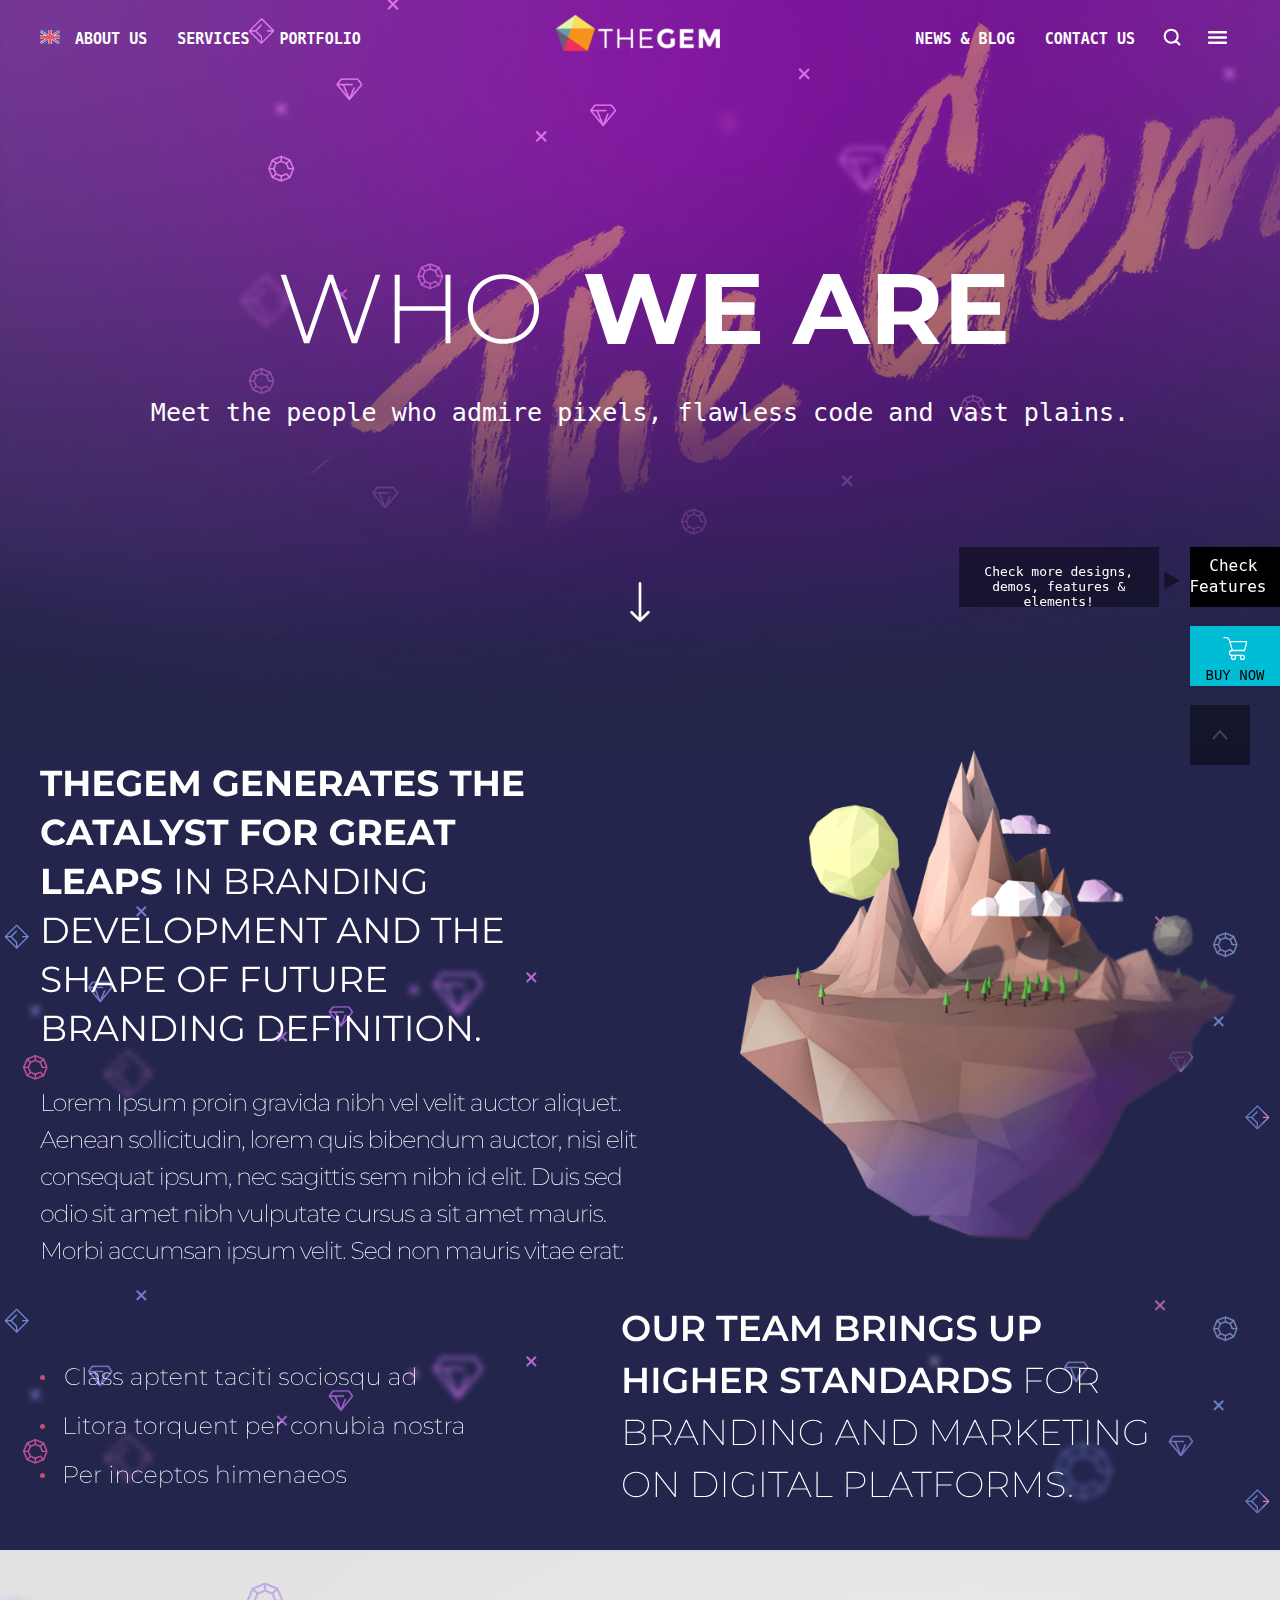
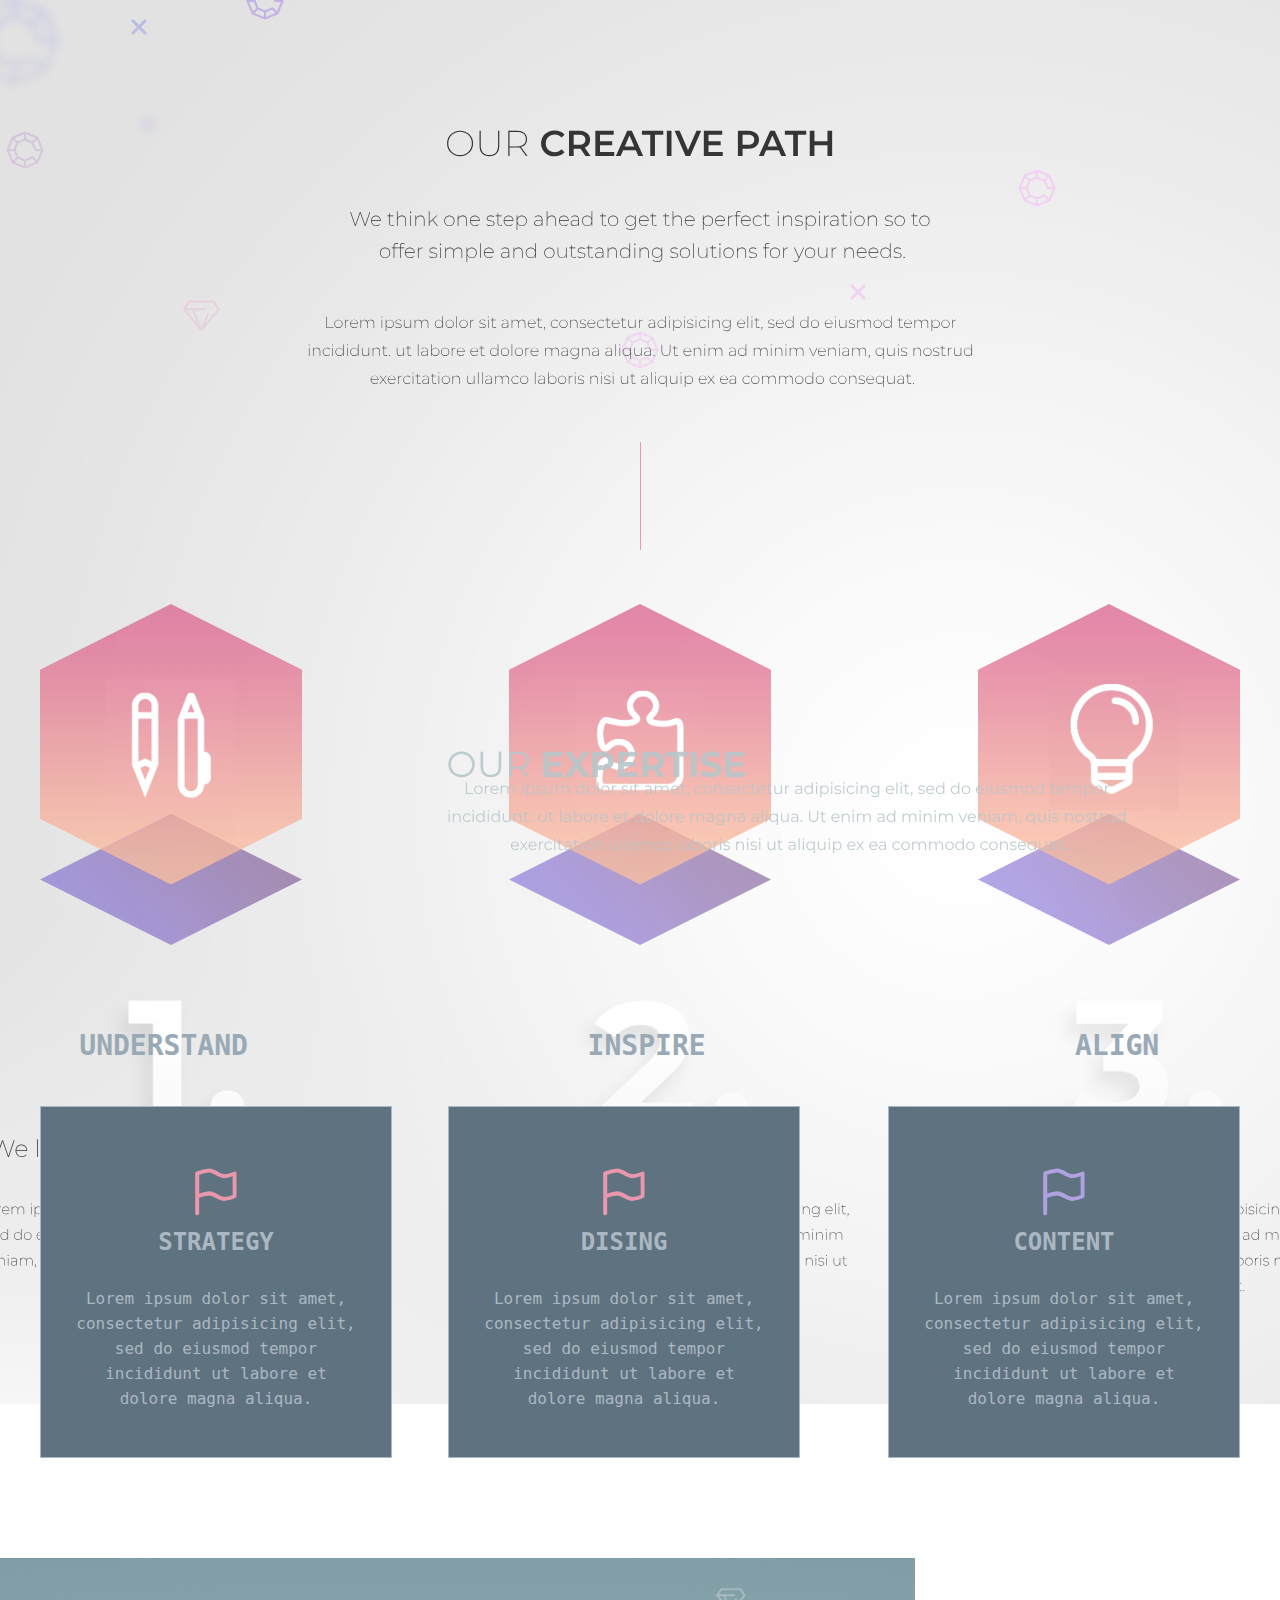
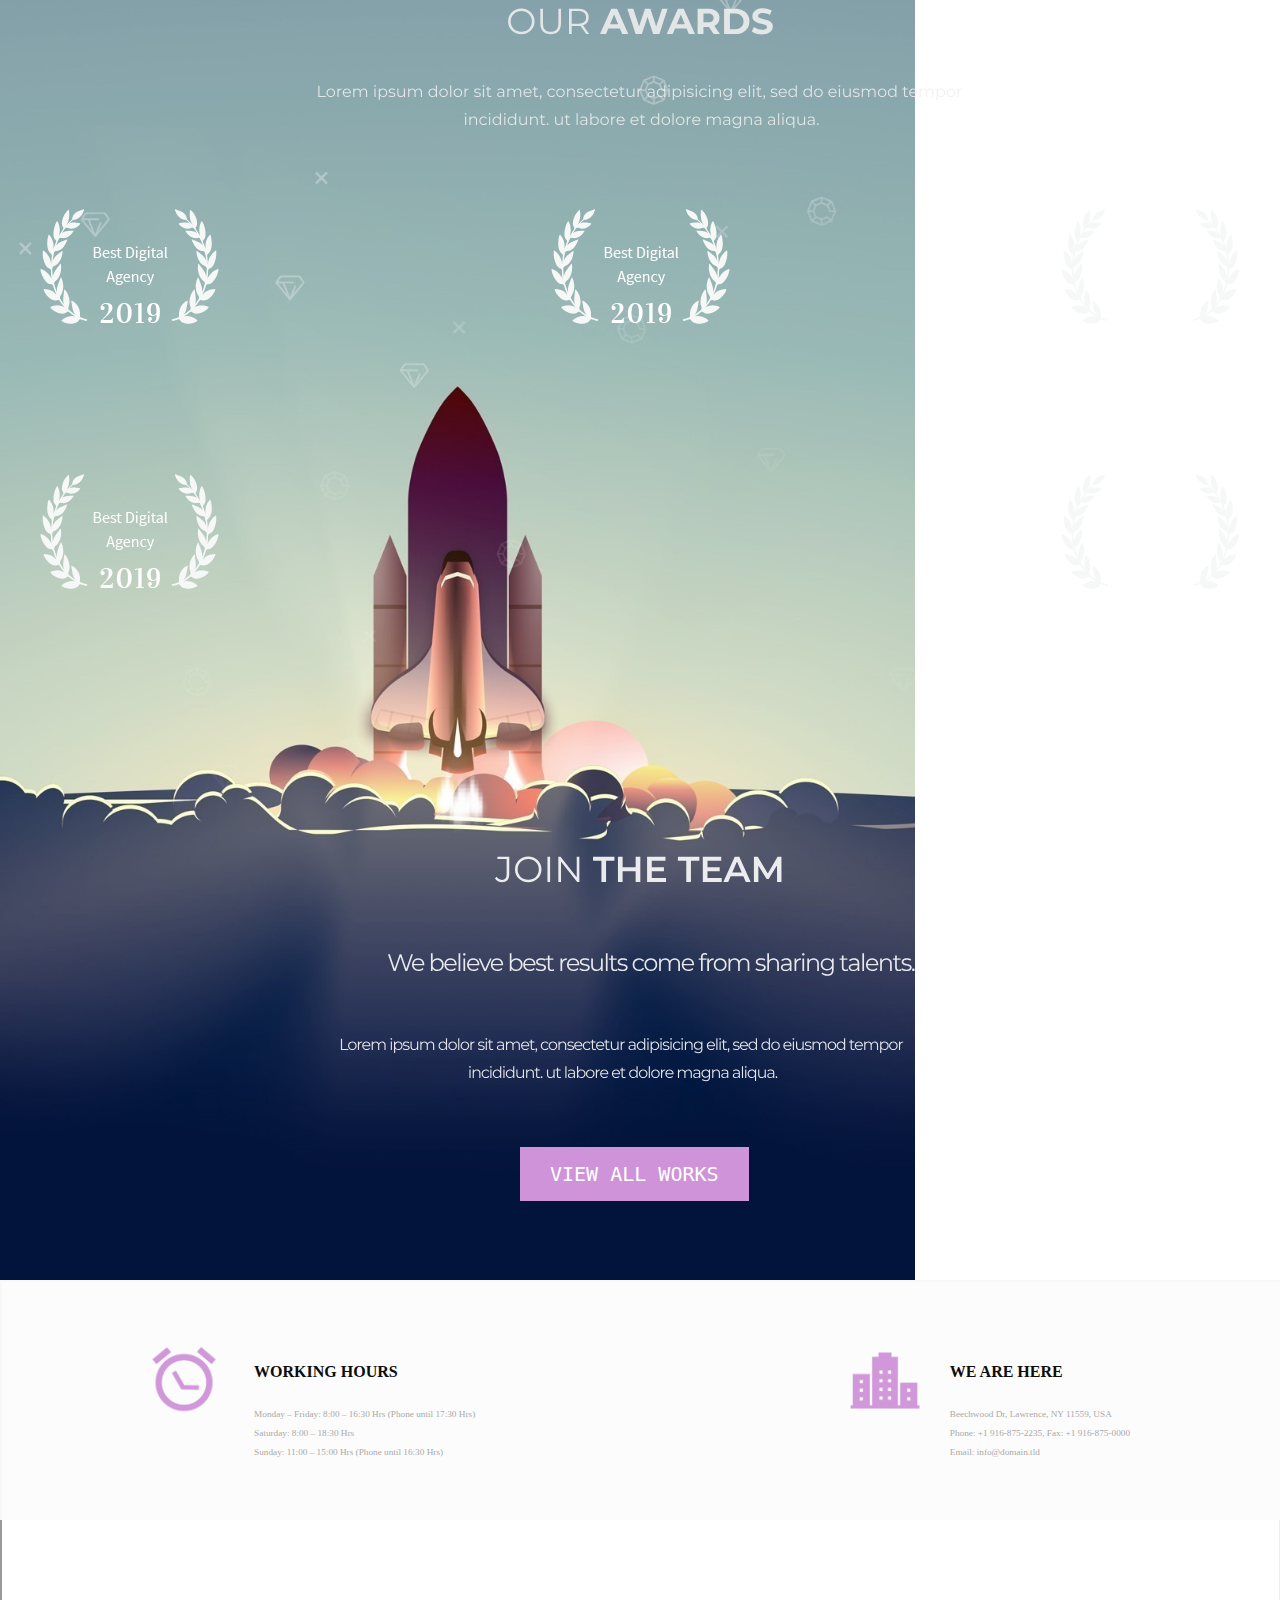
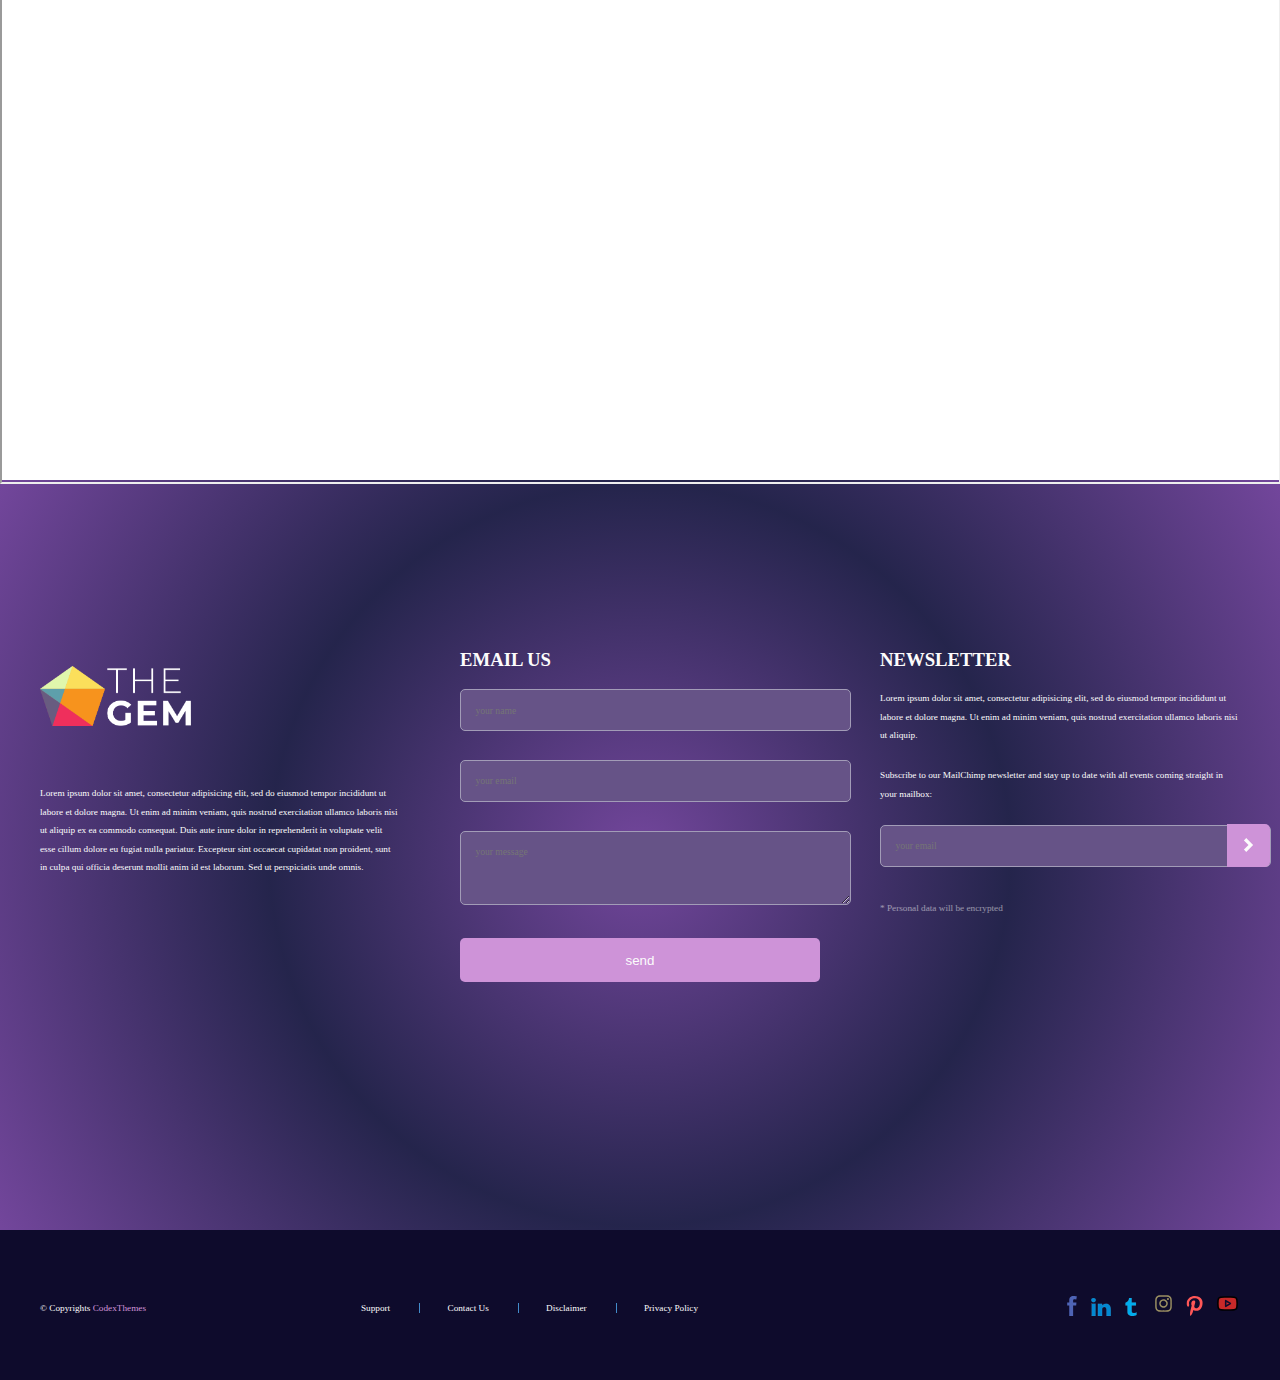
==== commit 1f525f3a: "بروزرسانی صفحه home" ====
--- a/About us/index.html
+++ b/About us/index.html
@@ -75,7 +75,7 @@
                                 <h1>PORTFOLIO</h1>
                             </a>
                             <ul>
-                                <a href="/our works/our works.html" target="_blank">
+                                <a href="/our works/ourwork.html" target="_blank">
                                     <li>Our Works</li>
                                 </a>
                                 <a href="#">
@@ -220,7 +220,7 @@
                             <img src="images/icon-pencil.png" alt="">
                             <img src="images/icon-bg.png" alt="">
                             <div>
-                                <img src="images/1.png" alt="">
+                                <img src="images/1.png" alt=""  class="img1">
                                 <span>UNDERSTAND</span>
                                 <svg width="374" height="22" viewBox="0 0 374 22" fill="none" xmlns="http://www.w3.org/2000/svg">
                                     <path d="M6.25628 18L0.520281 1.2H1.38428L6.90428 17.448H6.47228L12.1603 1.2H12.9523L18.6163 17.448H18.2083L23.7523 1.2H24.5683L18.8323 18H18.0163L12.4483 2.064H12.6403L7.09628 18H6.25628ZM31.8452 18.072C30.6132 18.072 29.5252 17.808 28.5812 17.28C27.6372 16.736 26.8932 15.984 26.3492 15.024C25.8052 14.064 25.5332 12.976 25.5332 11.76C25.5332 10.528 25.7812 9.44 26.2772 8.496C26.7892 7.552 27.4852 6.808 28.3652 6.264C29.2612 5.72 30.2692 5.448 31.3892 5.448C32.4932 5.448 33.4852 5.712 34.3652 6.24C35.2612 6.768 35.9572 7.504 36.4532 8.448C36.9652 9.376 37.2212 10.448 37.2212 11.664C37.2212 11.696 37.2212 11.736 37.2212 11.784C37.2212 11.816 37.2212 11.848 37.2212 11.88H26.0612V11.232H36.7892L36.4772 11.616C36.4772 10.576 36.2532 9.648 35.8052 8.832C35.3732 8 34.7732 7.352 34.0052 6.888C33.2372 6.408 32.3652 6.168 31.3892 6.168C30.4132 6.168 29.5412 6.408 28.7732 6.888C28.0052 7.352 27.3972 8 26.9492 8.832C26.5172 9.648 26.3012 10.584 26.3012 11.64V11.784C26.3012 12.872 26.5412 13.84 27.0212 14.688C27.5012 15.52 28.1572 16.176 28.9892 16.656C29.8212 17.12 30.7732 17.352 31.8452 17.352C32.6612 17.352 33.4292 17.2 34.1492 16.896C34.8852 16.592 35.4932 16.128 35.9732 15.504L36.4772 16.032C35.9172 16.704 35.2292 17.216 34.4132 17.568C33.6132 17.904 32.7572 18.072 31.8452 18.072ZM47.1992 18V0.191999H47.9912V18H47.1992ZM53.3163 18V5.544H54.1083V18H53.3163ZM53.7003 2.28C53.4923 2.28 53.3083 2.2 53.1483 2.04C52.9883 1.88 52.9083 1.704 52.9083 1.512C52.9083 1.288 52.9883 1.104 53.1483 0.959999C53.3083 0.799999 53.4923 0.719999 53.7003 0.719999C53.9243 0.719999 54.1083 0.799999 54.2523 0.959999C54.4123 1.104 54.4923 1.28 54.4923 1.488C54.4923 1.696 54.4123 1.88 54.2523 2.04C54.1083 2.2 53.9243 2.28 53.7003 2.28ZM62.4335 18.072C61.4095 18.072 60.4495 17.92 59.5535 17.616C58.6575 17.296 57.9775 16.896 57.5135 16.416L57.8975 15.792C58.3615 16.208 58.9935 16.576 59.7935 16.896C60.5935 17.216 61.4815 17.376 62.4575 17.376C63.8495 17.376 64.8495 17.136 65.4575 16.656C66.0815 16.176 66.3935 15.552 66.3935 14.784C66.3935 14.224 66.2415 13.784 65.9375 13.464C65.6335 13.144 65.2335 12.896 64.7375 12.72C64.2415 12.544 63.6895 12.408 63.0815 12.312C62.4895 12.2 61.8895 12.08 61.2815 11.952C60.6735 11.808 60.1215 11.624 59.6255 11.4C59.1295 11.16 58.7295 10.832 58.4255 10.416C58.1215 10 57.9695 9.448 57.9695 8.76C57.9695 8.168 58.1295 7.624 58.4495 7.128C58.7855 6.632 59.2895 6.232 59.9615 5.928C60.6335 5.608 61.4895 5.448 62.5295 5.448C63.2975 5.448 64.0655 5.568 64.8335 5.808C65.6175 6.032 66.2415 6.336 66.7055 6.72L66.2975 7.344C65.8015 6.944 65.2175 6.648 64.5455 6.456C63.8895 6.264 63.2095 6.168 62.5055 6.168C61.2095 6.168 60.2655 6.416 59.6735 6.912C59.0815 7.408 58.7855 8.016 58.7855 8.736C58.7855 9.312 58.9375 9.776 59.2415 10.128C59.5455 10.464 59.9455 10.72 60.4415 10.896C60.9375 11.072 61.4815 11.216 62.0735 11.328C62.6815 11.44 63.2815 11.56 63.8735 11.688C64.4815 11.816 65.0335 11.992 65.5295 12.216C66.0255 12.44 66.4255 12.752 66.7295 13.152C67.0335 13.552 67.1855 14.096 67.1855 14.784C67.1855 15.424 67.0015 16 66.6335 16.512C66.2815 17.008 65.7535 17.392 65.0495 17.664C64.3615 17.936 63.4895 18.072 62.4335 18.072ZM74.091 18.072C73.067 18.072 72.283 17.784 71.739 17.208C71.195 16.632 70.923 15.856 70.923 14.88V2.808H71.715V14.76C71.715 15.608 71.923 16.256 72.339 16.704C72.755 17.152 73.363 17.376 74.163 17.376C74.979 17.376 75.651 17.128 76.179 16.632L76.587 17.208C76.283 17.496 75.907 17.712 75.459 17.856C75.011 18 74.555 18.072 74.091 18.072ZM68.571 6.24V5.544H75.819V6.24H68.571ZM84.5327 18.072C83.3007 18.072 82.2127 17.808 81.2687 17.28C80.3247 16.736 79.5807 15.984 79.0367 15.024C78.4927 14.064 78.2207 12.976 78.2207 11.76C78.2207 10.528 78.4687 9.44 78.9647 8.496C79.4767 7.552 80.1727 6.808 81.0527 6.264C81.9487 5.72 82.9567 5.448 84.0767 5.448C85.1807 5.448 86.1727 5.712 87.0527 6.24C87.9487 6.768 88.6447 7.504 89.1407 8.448C89.6527 9.376 89.9087 10.448 89.9087 11.664C89.9087 11.696 89.9087 11.736 89.9087 11.784C89.9087 11.816 89.9087 11.848 89.9087 11.88H78.7487V11.232H89.4767L89.1647 11.616C89.1647 10.576 88.9407 9.648 88.4927 8.832C88.0607 8 87.4607 7.352 86.6927 6.888C85.9247 6.408 85.0527 6.168 84.0767 6.168C83.1007 6.168 82.2287 6.408 81.4607 6.888C80.6927 7.352 80.0847 8 79.6367 8.832C79.2047 9.648 78.9887 10.584 78.9887 11.64V11.784C78.9887 12.872 79.2287 13.84 79.7087 14.688C80.1887 15.52 80.8447 16.176 81.6767 16.656C82.5087 17.12 83.4607 17.352 84.5327 17.352C85.3487 17.352 86.1167 17.2 86.8367 16.896C87.5727 16.592 88.1807 16.128 88.6607 15.504L89.1647 16.032C88.6047 16.704 87.9167 17.216 87.1007 17.568C86.3007 17.904 85.4447 18.072 84.5327 18.072ZM99.6963 5.448C100.72 5.448 101.6 5.648 102.336 6.048C103.088 6.448 103.672 7.04 104.088 7.824C104.504 8.592 104.712 9.544 104.712 10.68V18H103.92V10.728C103.92 9.24 103.544 8.112 102.792 7.344C102.04 6.576 100.984 6.192 99.6243 6.192C98.5843 6.192 97.6883 6.4 96.9363 6.816C96.1843 7.232 95.6083 7.824 95.2083 8.592C94.8083 9.36 94.6083 10.256 94.6083 11.28V18H93.8163V5.544H94.5843V9.048L94.4883 8.832C94.8723 7.792 95.5043 6.968 96.3843 6.36C97.2803 5.752 98.3843 5.448 99.6963 5.448ZM108.67 21.384L109.51 17.616L109.558 18.072C109.318 18.072 109.118 18 108.958 17.856C108.798 17.696 108.718 17.504 108.718 17.28C108.718 17.056 108.79 16.872 108.934 16.728C109.094 16.568 109.286 16.488 109.51 16.488C109.75 16.488 109.942 16.576 110.086 16.752C110.23 16.912 110.302 17.088 110.302 17.28C110.302 17.376 110.294 17.472 110.278 17.568C110.262 17.664 110.246 17.752 110.23 17.832C110.214 17.912 110.19 18.024 110.158 18.168L109.294 21.384H108.67ZM123.919 18.072C122.895 18.072 122.111 17.784 121.567 17.208C121.023 16.632 120.751 15.856 120.751 14.88V2.808H121.543V14.76C121.543 15.608 121.751 16.256 122.167 16.704C122.583 17.152 123.191 17.376 123.991 17.376C124.807 17.376 125.479 17.128 126.007 16.632L126.415 17.208C126.111 17.496 125.735 17.712 125.287 17.856C124.839 18 124.383 18.072 123.919 18.072ZM118.399 6.24V5.544H125.647V6.24H118.399ZM135.814 5.448C136.838 5.448 137.718 5.648 138.454 6.048C139.206 6.448 139.79 7.04 140.206 7.824C140.622 8.592 140.83 9.544 140.83 10.68V18H140.038V10.728C140.038 9.24 139.662 8.112 138.91 7.344C138.158 6.576 137.102 6.192 135.742 6.192C134.702 6.192 133.806 6.4 133.054 6.816C132.302 7.232 131.726 7.824 131.326 8.592C130.926 9.36 130.726 10.256 130.726 11.28V18H129.934V0.191999H130.726V9.048L130.606 8.832C130.99 7.792 131.622 6.968 132.502 6.36C133.398 5.752 134.502 5.448 135.814 5.448ZM150.908 18.072C149.676 18.072 148.588 17.808 147.644 17.28C146.7 16.736 145.956 15.984 145.412 15.024C144.868 14.064 144.596 12.976 144.596 11.76C144.596 10.528 144.844 9.44 145.34 8.496C145.852 7.552 146.548 6.808 147.428 6.264C148.324 5.72 149.332 5.448 150.452 5.448C151.556 5.448 152.548 5.712 153.428 6.24C154.324 6.768 155.02 7.504 155.516 8.448C156.028 9.376 156.284 10.448 156.284 11.664C156.284 11.696 156.284 11.736 156.284 11.784C156.284 11.816 156.284 11.848 156.284 11.88H145.124V11.232H155.852L155.54 11.616C155.54 10.576 155.316 9.648 154.868 8.832C154.436 8 153.836 7.352 153.068 6.888C152.3 6.408 151.428 6.168 150.452 6.168C149.476 6.168 148.604 6.408 147.836 6.888C147.068 7.352 146.46 8 146.012 8.832C145.58 9.648 145.364 10.584 145.364 11.64V11.784C145.364 12.872 145.604 13.84 146.084 14.688C146.564 15.52 147.22 16.176 148.052 16.656C148.884 17.12 149.836 17.352 150.908 17.352C151.724 17.352 152.492 17.2 153.212 16.896C153.948 16.592 154.556 16.128 155.036 15.504L155.54 16.032C154.98 16.704 154.292 17.216 153.476 17.568C152.676 17.904 151.82 18.072 150.908 18.072ZM160.191 18V5.544H160.959V8.976L160.887 8.76C161.223 7.72 161.807 6.912 162.639 6.336C163.487 5.744 164.543 5.448 165.807 5.448V6.24C165.775 6.24 165.735 6.24 165.687 6.24C165.655 6.24 165.623 6.24 165.591 6.24C164.151 6.24 163.023 6.696 162.207 7.608C161.391 8.52 160.983 9.776 160.983 11.376V18H160.191ZM174.064 18.072C172.832 18.072 171.744 17.808 170.8 17.28C169.856 16.736 169.112 15.984 168.568 15.024C168.024 14.064 167.752 12.976 167.752 11.76C167.752 10.528 168 9.44 168.496 8.496C169.008 7.552 169.704 6.808 170.584 6.264C171.48 5.72 172.488 5.448 173.608 5.448C174.712 5.448 175.704 5.712 176.584 6.24C177.48 6.768 178.176 7.504 178.672 8.448C179.184 9.376 179.44 10.448 179.44 11.664C179.44 11.696 179.44 11.736 179.44 11.784C179.44 11.816 179.44 11.848 179.44 11.88H168.28V11.232H179.008L178.696 11.616C178.696 10.576 178.472 9.648 178.024 8.832C177.592 8 176.992 7.352 176.224 6.888C175.456 6.408 174.584 6.168 173.608 6.168C172.632 6.168 171.76 6.408 170.992 6.888C170.224 7.352 169.616 8 169.168 8.832C168.736 9.648 168.52 10.584 168.52 11.64V11.784C168.52 12.872 168.76 13.84 169.24 14.688C169.72 15.52 170.376 16.176 171.208 16.656C172.04 17.12 172.992 17.352 174.064 17.352C174.88 17.352 175.648 17.2 176.368 16.896C177.104 16.592 177.712 16.128 178.192 15.504L178.696 16.032C178.136 16.704 177.448 17.216 176.632 17.568C175.832 17.904 174.976 18.072 174.064 18.072ZM183.564 18V3.336C183.564 2.36 183.836 1.584 184.38 1.008C184.94 0.415999 185.732 0.119998 186.756 0.119998C187.22 0.119998 187.668 0.191998 188.1 0.335999C188.548 0.463999 188.924 0.671999 189.228 0.959999L188.82 1.56C188.564 1.304 188.26 1.12 187.908 1.008C187.556 0.88 187.188 0.816 186.804 0.816C186.004 0.816 185.396 1.04 184.98 1.488C184.564 1.936 184.356 2.584 184.356 3.432V5.712V6.096V18H183.564ZM181.212 6.24V5.544H188.46V6.24H181.212ZM195.458 18.072C194.29 18.072 193.242 17.808 192.314 17.28C191.402 16.736 190.674 15.984 190.13 15.024C189.602 14.064 189.338 12.976 189.338 11.76C189.338 10.528 189.602 9.44 190.13 8.496C190.674 7.552 191.402 6.808 192.314 6.264C193.242 5.72 194.29 5.448 195.458 5.448C196.626 5.448 197.674 5.72 198.602 6.264C199.53 6.808 200.258 7.552 200.786 8.496C201.314 9.44 201.578 10.528 201.578 11.76C201.578 12.976 201.314 14.064 200.786 15.024C200.258 15.984 199.53 16.736 198.602 17.28C197.674 17.808 196.626 18.072 195.458 18.072ZM195.458 17.352C196.482 17.352 197.394 17.12 198.194 16.656C199.01 16.176 199.642 15.512 200.09 14.664C200.554 13.816 200.786 12.848 200.786 11.76C200.786 10.656 200.554 9.688 200.09 8.856C199.642 8.008 199.01 7.352 198.194 6.888C197.394 6.424 196.482 6.192 195.458 6.192C194.45 6.192 193.546 6.424 192.746 6.888C191.946 7.352 191.306 8.008 190.826 8.856C190.362 9.688 190.13 10.656 190.13 11.76C190.13 12.848 190.362 13.816 190.826 14.664C191.306 15.512 191.946 16.176 192.746 16.656C193.546 17.12 194.45 17.352 195.458 17.352ZM205.496 18V5.544H206.264V8.976L206.192 8.76C206.528 7.72 207.112 6.912 207.944 6.336C208.792 5.744 209.848 5.448 211.112 5.448V6.24C211.08 6.24 211.04 6.24 210.992 6.24C210.96 6.24 210.928 6.24 210.896 6.24C209.456 6.24 208.328 6.696 207.512 7.608C206.696 8.52 206.288 9.776 206.288 11.376V18H205.496ZM219.369 18.072C218.137 18.072 217.049 17.808 216.105 17.28C215.161 16.736 214.417 15.984 213.873 15.024C213.329 14.064 213.057 12.976 213.057 11.76C213.057 10.528 213.305 9.44 213.801 8.496C214.313 7.552 215.009 6.808 215.889 6.264C216.785 5.72 217.793 5.448 218.913 5.448C220.017 5.448 221.009 5.712 221.889 6.24C222.785 6.768 223.481 7.504 223.977 8.448C224.489 9.376 224.745 10.448 224.745 11.664C224.745 11.696 224.745 11.736 224.745 11.784C224.745 11.816 224.745 11.848 224.745 11.88H213.585V11.232H224.313L224.001 11.616C224.001 10.576 223.777 9.648 223.329 8.832C222.897 8 222.297 7.352 221.529 6.888C220.761 6.408 219.889 6.168 218.913 6.168C217.937 6.168 217.065 6.408 216.297 6.888C215.529 7.352 214.921 8 214.473 8.832C214.041 9.648 213.825 10.584 213.825 11.64V11.784C213.825 12.872 214.065 13.84 214.545 14.688C215.025 15.52 215.681 16.176 216.513 16.656C217.345 17.12 218.297 17.352 219.369 17.352C220.185 17.352 220.953 17.2 221.673 16.896C222.409 16.592 223.017 16.128 223.497 15.504L224.001 16.032C223.441 16.704 222.753 17.216 221.937 17.568C221.137 17.904 220.281 18.072 219.369 18.072ZM237.099 18L232.323 5.544H233.091L237.603 17.52H237.267L241.875 5.544H242.595L247.179 17.52H246.843L251.379 5.544H252.147L247.395 18H246.651L242.115 6.288H242.355L237.795 18H237.099ZM259.611 18.072C258.379 18.072 257.291 17.808 256.347 17.28C255.403 16.736 254.659 15.984 254.115 15.024C253.571 14.064 253.299 12.976 253.299 11.76C253.299 10.528 253.547 9.44 254.043 8.496C254.555 7.552 255.251 6.808 256.131 6.264C257.027 5.72 258.035 5.448 259.155 5.448C260.259 5.448 261.251 5.712 262.131 6.24C263.027 6.768 263.723 7.504 264.219 8.448C264.731 9.376 264.987 10.448 264.987 11.664C264.987 11.696 264.987 11.736 264.987 11.784C264.987 11.816 264.987 11.848 264.987 11.88H253.827V11.232H264.555L264.243 11.616C264.243 10.576 264.019 9.648 263.571 8.832C263.139 8 262.539 7.352 261.771 6.888C261.003 6.408 260.131 6.168 259.155 6.168C258.179 6.168 257.307 6.408 256.539 6.888C255.771 7.352 255.163 8 254.715 8.832C254.283 9.648 254.067 10.584 254.067 11.64V11.784C254.067 12.872 254.307 13.84 254.787 14.688C255.267 15.52 255.923 16.176 256.755 16.656C257.587 17.12 258.539 17.352 259.611 17.352C260.427 17.352 261.195 17.2 261.915 16.896C262.651 16.592 263.259 16.128 263.739 15.504L264.243 16.032C263.683 16.704 262.995 17.216 262.179 17.568C261.379 17.904 260.523 18.072 259.611 18.072ZM277.965 18.072C276.941 18.072 275.981 17.92 275.085 17.616C274.189 17.296 273.509 16.896 273.045 16.416L273.429 15.792C273.893 16.208 274.525 16.576 275.325 16.896C276.125 17.216 277.013 17.376 277.989 17.376C279.381 17.376 280.381 17.136 280.989 16.656C281.613 16.176 281.925 15.552 281.925 14.784C281.925 14.224 281.773 13.784 281.469 13.464C281.165 13.144 280.765 12.896 280.269 12.72C279.773 12.544 279.221 12.408 278.613 12.312C278.021 12.2 277.421 12.08 276.813 11.952C276.205 11.808 275.653 11.624 275.157 11.4C274.661 11.16 274.261 10.832 273.957 10.416C273.653 10 273.501 9.448 273.501 8.76C273.501 8.168 273.661 7.624 273.981 7.128C274.317 6.632 274.821 6.232 275.493 5.928C276.165 5.608 277.021 5.448 278.061 5.448C278.829 5.448 279.597 5.568 280.365 5.808C281.149 6.032 281.773 6.336 282.237 6.72L281.829 7.344C281.333 6.944 280.749 6.648 280.077 6.456C279.421 6.264 278.741 6.168 278.037 6.168C276.741 6.168 275.797 6.416 275.205 6.912C274.613 7.408 274.317 8.016 274.317 8.736C274.317 9.312 274.469 9.776 274.773 10.128C275.077 10.464 275.477 10.72 275.973 10.896C276.469 11.072 277.013 11.216 277.605 11.328C278.213 11.44 278.813 11.56 279.405 11.688C280.013 11.816 280.565 11.992 281.061 12.216C281.557 12.44 281.957 12.752 282.261 13.152C282.565 13.552 282.717 14.096 282.717 14.784C282.717 15.424 282.533 16 282.165 16.512C281.813 17.008 281.285 17.392 280.581 17.664C279.893 17.936 279.021 18.072 277.965 18.072ZM291.254 18.072C290.182 18.072 289.262 17.88 288.494 17.496C287.726 17.096 287.134 16.512 286.718 15.744C286.302 14.96 286.094 14 286.094 12.864V5.544H286.886V12.816C286.886 14.304 287.27 15.432 288.038 16.2C288.806 16.968 289.886 17.352 291.278 17.352C292.27 17.352 293.126 17.144 293.846 16.728C294.582 16.296 295.142 15.696 295.526 14.928C295.91 14.16 296.102 13.272 296.102 12.264V5.544H296.894V18H296.126V14.52L296.222 14.736C295.87 15.76 295.262 16.576 294.398 17.184C293.534 17.776 292.486 18.072 291.254 18.072ZM306.999 18.072C305.815 18.072 304.751 17.808 303.807 17.28C302.879 16.736 302.143 15.992 301.599 15.048C301.071 14.088 300.807 12.992 300.807 11.76C300.807 10.528 301.071 9.44 301.599 8.496C302.143 7.536 302.879 6.792 303.807 6.264C304.751 5.72 305.815 5.448 306.999 5.448C307.943 5.448 308.815 5.632 309.615 6C310.415 6.352 311.079 6.88 311.607 7.584L311.007 8.088C310.543 7.432 309.959 6.952 309.255 6.648C308.567 6.344 307.815 6.192 306.999 6.192C305.975 6.192 305.055 6.424 304.239 6.888C303.423 7.352 302.775 8.008 302.295 8.856C301.831 9.688 301.599 10.656 301.599 11.76C301.599 12.864 301.831 13.84 302.295 14.688C302.775 15.52 303.423 16.176 304.239 16.656C305.055 17.12 305.975 17.352 306.999 17.352C307.815 17.352 308.567 17.2 309.255 16.896C309.959 16.576 310.543 16.096 311.007 15.456L311.607 15.936C311.079 16.656 310.415 17.192 309.615 17.544C308.815 17.896 307.943 18.072 306.999 18.072ZM319.936 18.072C318.752 18.072 317.688 17.808 316.744 17.28C315.816 16.736 315.08 15.992 314.536 15.048C314.008 14.088 313.744 12.992 313.744 11.76C313.744 10.528 314.008 9.44 314.536 8.496C315.08 7.536 315.816 6.792 316.744 6.264C317.688 5.72 318.752 5.448 319.936 5.448C320.88 5.448 321.752 5.632 322.552 6C323.352 6.352 324.016 6.88 324.544 7.584L323.944 8.088C323.48 7.432 322.896 6.952 322.192 6.648C321.504 6.344 320.752 6.192 319.936 6.192C318.912 6.192 317.992 6.424 317.176 6.888C316.36 7.352 315.712 8.008 315.232 8.856C314.768 9.688 314.536 10.656 314.536 11.76C314.536 12.864 314.768 13.84 315.232 14.688C315.712 15.52 316.36 16.176 317.176 16.656C317.992 17.12 318.912 17.352 319.936 17.352C320.752 17.352 321.504 17.2 322.192 16.896C322.896 16.576 323.48 16.096 323.944 15.456L324.544 15.936C324.016 16.656 323.352 17.192 322.552 17.544C321.752 17.896 320.88 18.072 319.936 18.072ZM332.994 18.072C331.762 18.072 330.674 17.808 329.73 17.28C328.786 16.736 328.042 15.984 327.498 15.024C326.954 14.064 326.682 12.976 326.682 11.76C326.682 10.528 326.93 9.44 327.426 8.496C327.938 7.552 328.634 6.808 329.514 6.264C330.41 5.72 331.418 5.448 332.538 5.448C333.642 5.448 334.634 5.712 335.514 6.24C336.41 6.768 337.106 7.504 337.602 8.448C338.114 9.376 338.37 10.448 338.37 11.664C338.37 11.696 338.37 11.736 338.37 11.784C338.37 11.816 338.37 11.848 338.37 11.88H327.21V11.232H337.938L337.626 11.616C337.626 10.576 337.402 9.648 336.954 8.832C336.522 8 335.922 7.352 335.154 6.888C334.386 6.408 333.514 6.168 332.538 6.168C331.562 6.168 330.69 6.408 329.922 6.888C329.154 7.352 328.546 8 328.098 8.832C327.666 9.648 327.45 10.584 327.45 11.64V11.784C327.45 12.872 327.69 13.84 328.17 14.688C328.65 15.52 329.306 16.176 330.138 16.656C330.97 17.12 331.922 17.352 332.994 17.352C333.81 17.352 334.578 17.2 335.298 16.896C336.034 16.592 336.642 16.128 337.122 15.504L337.626 16.032C337.066 16.704 336.378 17.216 335.562 17.568C334.762 17.904 333.906 18.072 332.994 18.072ZM347.173 18.072C345.941 18.072 344.853 17.808 343.909 17.28C342.965 16.736 342.221 15.984 341.677 15.024C341.133 14.064 340.861 12.976 340.861 11.76C340.861 10.528 341.109 9.44 341.605 8.496C342.117 7.552 342.813 6.808 343.693 6.264C344.589 5.72 345.597 5.448 346.717 5.448C347.821 5.448 348.813 5.712 349.693 6.24C350.589 6.768 351.285 7.504 351.781 8.448C352.293 9.376 352.549 10.448 352.549 11.664C352.549 11.696 352.549 11.736 352.549 11.784C352.549 11.816 352.549 11.848 352.549 11.88H341.389V11.232H352.117L351.805 11.616C351.805 10.576 351.581 9.648 351.133 8.832C350.701 8 350.101 7.352 349.333 6.888C348.565 6.408 347.693 6.168 346.717 6.168C345.741 6.168 344.869 6.408 344.101 6.888C343.333 7.352 342.725 8 342.277 8.832C341.845 9.648 341.629 10.584 341.629 11.64V11.784C341.629 12.872 341.869 13.84 342.349 14.688C342.829 15.52 343.485 16.176 344.317 16.656C345.149 17.12 346.101 17.352 347.173 17.352C347.989 17.352 348.757 17.2 349.477 16.896C350.213 16.592 350.821 16.128 351.301 15.504L351.805 16.032C351.245 16.704 350.557 17.216 349.741 17.568C348.941 17.904 348.085 18.072 347.173 18.072ZM361.137 18.072C359.985 18.072 358.945 17.808 358.017 17.28C357.105 16.736 356.377 15.992 355.833 15.048C355.305 14.088 355.041 12.992 355.041 11.76C355.041 10.512 355.305 9.424 355.833 8.496C356.377 7.552 357.105 6.808 358.017 6.264C358.945 5.72 359.985 5.448 361.137 5.448C362.257 5.448 363.265 5.712 364.161 6.24C365.057 6.768 365.761 7.504 366.273 8.448C366.801 9.392 367.065 10.496 367.065 11.76C367.065 13.008 366.801 14.112 366.273 15.072C365.761 16.032 365.057 16.776 364.161 17.304C363.265 17.816 362.257 18.072 361.137 18.072ZM361.161 17.352C362.185 17.352 363.097 17.12 363.897 16.656C364.697 16.176 365.329 15.512 365.793 14.664C366.257 13.816 366.489 12.848 366.489 11.76C366.489 10.656 366.257 9.688 365.793 8.856C365.329 8.008 364.697 7.352 363.897 6.888C363.097 6.424 362.185 6.192 361.161 6.192C360.153 6.192 359.249 6.424 358.449 6.888C357.649 7.352 357.009 8.008 356.529 8.856C356.065 9.688 355.833 10.656 355.833 11.76C355.833 12.848 356.065 13.816 356.529 14.664C357.009 15.512 357.649 16.176 358.449 16.656C359.249 17.12 360.153 17.352 361.161 17.352ZM366.513 18V13.632L366.729 11.736L366.489 9.84V0.191999H367.281V18H366.513ZM372.221 18.072C372.013 18.072 371.829 18 371.669 17.856C371.509 17.696 371.429 17.504 371.429 17.28C371.429 17.056 371.509 16.872 371.669 16.728C371.829 16.568 372.013 16.488 372.221 16.488C372.445 16.488 372.629 16.568 372.773 16.728C372.933 16.872 373.013 17.056 373.013 17.28C373.013 17.504 372.933 17.696 372.773 17.856C372.629 18 372.445 18.072 372.221 18.072Z" fill="#1E1E1E" fill-opacity="0.89"/>
@@ -236,7 +236,7 @@
                             <img src="images/Icon-puzzle.png" alt="">
                             <img src="images/icon-bg.png" alt="">
                             <div>
-                                <img src="images/2.webp" alt="">
+                                <img src="images/2.webp" alt="" class="img2">
                                 <span>INSPIRE</span>
                                 <svg width="237" height="23" viewBox="0 0 237 23" fill="none" xmlns="http://www.w3.org/2000/svg">
                                     <path d="M0.77525 9.624H10.0393V10.344H0.77525V9.624ZM0.91925 18H0.10325V1.2H11.1193V1.944H0.91925V18ZM14.8124 18V5.544H15.6044V18H14.8124ZM15.1964 2.28C14.9884 2.28 14.8044 2.2 14.6444 2.04C14.4844 1.88 14.4044 1.704 14.4044 1.512C14.4044 1.288 14.4844 1.104 14.6444 0.959999C14.8044 0.799999 14.9884 0.719999 15.1964 0.719999C15.4204 0.719999 15.6044 0.799999 15.7484 0.959999C15.9084 1.104 15.9884 1.28 15.9884 1.488C15.9884 1.696 15.9084 1.88 15.7484 2.04C15.6044 2.2 15.4204 2.28 15.1964 2.28ZM26.8096 5.448C27.8336 5.448 28.7136 5.648 29.4496 6.048C30.2016 6.448 30.7856 7.04 31.2016 7.824C31.6176 8.592 31.8256 9.544 31.8256 10.68V18H31.0336V10.728C31.0336 9.24 30.6576 8.112 29.9056 7.344C29.1536 6.576 28.0976 6.192 26.7376 6.192C25.6976 6.192 24.8016 6.4 24.0496 6.816C23.2976 7.232 22.7216 7.824 22.3216 8.592C21.9216 9.36 21.7216 10.256 21.7216 11.28V18H20.9296V5.544H21.6976V9.048L21.6016 8.832C21.9856 7.792 22.6176 6.968 23.4976 6.36C24.3936 5.752 25.4976 5.448 26.8096 5.448ZM41.6878 18.072C40.5358 18.072 39.4958 17.808 38.5678 17.28C37.6558 16.736 36.9278 15.992 36.3838 15.048C35.8558 14.088 35.5918 12.992 35.5918 11.76C35.5918 10.512 35.8558 9.424 36.3838 8.496C36.9278 7.552 37.6558 6.808 38.5678 6.264C39.4958 5.72 40.5358 5.448 41.6878 5.448C42.8078 5.448 43.8158 5.712 44.7118 6.24C45.6078 6.768 46.3118 7.504 46.8238 8.448C47.3518 9.392 47.6158 10.496 47.6158 11.76C47.6158 13.008 47.3518 14.112 46.8238 15.072C46.3118 16.032 45.6078 16.776 44.7118 17.304C43.8158 17.816 42.8078 18.072 41.6878 18.072ZM41.7118 17.352C42.7358 17.352 43.6478 17.12 44.4478 16.656C45.2478 16.176 45.8798 15.512 46.3438 14.664C46.8078 13.816 47.0398 12.848 47.0398 11.76C47.0398 10.656 46.8078 9.688 46.3438 8.856C45.8798 8.008 45.2478 7.352 44.4478 6.888C43.6478 6.424 42.7358 6.192 41.7118 6.192C40.7038 6.192 39.7998 6.424 38.9998 6.888C38.1998 7.352 37.5598 8.008 37.0798 8.856C36.6158 9.688 36.3838 10.656 36.3838 11.76C36.3838 12.848 36.6158 13.816 37.0798 14.664C37.5598 15.512 38.1998 16.176 38.9998 16.656C39.7998 17.12 40.7038 17.352 41.7118 17.352ZM47.0638 18V13.632L47.2798 11.736L47.0398 9.84V0.191999H47.8318V18H47.0638ZM53.1562 18V5.544H53.9482V18H53.1562ZM53.5402 2.28C53.3322 2.28 53.1482 2.2 52.9882 2.04C52.8282 1.88 52.7482 1.704 52.7482 1.512C52.7482 1.288 52.8282 1.104 52.9882 0.959999C53.1482 0.799999 53.3322 0.719999 53.5402 0.719999C53.7642 0.719999 53.9482 0.799999 54.0922 0.959999C54.2522 1.104 54.3322 1.28 54.3322 1.488C54.3322 1.696 54.2522 1.88 54.0922 2.04C53.9482 2.2 53.7642 2.28 53.5402 2.28ZM65.1534 5.448C66.1774 5.448 67.0574 5.648 67.7934 6.048C68.5454 6.448 69.1294 7.04 69.5454 7.824C69.9614 8.592 70.1694 9.544 70.1694 10.68V18H69.3774V10.728C69.3774 9.24 69.0014 8.112 68.2494 7.344C67.4974 6.576 66.4414 6.192 65.0814 6.192C64.0414 6.192 63.1454 6.4 62.3934 6.816C61.6414 7.232 61.0654 7.824 60.6654 8.592C60.2654 9.36 60.0654 10.256 60.0654 11.28V18H59.2734V5.544H60.0414V9.048L59.9454 8.832C60.3294 7.792 60.9614 6.968 61.8414 6.36C62.7374 5.752 63.8414 5.448 65.1534 5.448ZM80.4395 22.728C79.3195 22.728 78.2555 22.544 77.2475 22.176C76.2555 21.824 75.4555 21.336 74.8475 20.712L75.3035 20.112C75.9435 20.72 76.7035 21.184 77.5835 21.504C78.4635 21.84 79.4075 22.008 80.4155 22.008C82.1595 22.008 83.4475 21.592 84.2795 20.76C85.1115 19.944 85.5275 18.656 85.5275 16.896V13.128L85.7675 11.496L85.5515 9.864V5.544H86.3195V16.8C86.3195 18.832 85.8315 20.328 84.8555 21.288C83.8795 22.248 82.4075 22.728 80.4395 22.728ZM80.1035 17.568C78.9355 17.568 77.8875 17.312 76.9595 16.8C76.0315 16.272 75.2955 15.552 74.7515 14.64C74.2075 13.728 73.9355 12.68 73.9355 11.496C73.9355 10.312 74.2075 9.264 74.7515 8.352C75.2955 7.44 76.0315 6.728 76.9595 6.216C77.8875 5.704 78.9355 5.448 80.1035 5.448C81.2555 5.448 82.2795 5.704 83.1755 6.216C84.0715 6.712 84.7835 7.416 85.3115 8.328C85.8395 9.224 86.1035 10.28 86.1035 11.496C86.1035 12.712 85.8395 13.776 85.3115 14.688C84.7835 15.6 84.0715 16.312 83.1755 16.824C82.2795 17.32 81.2555 17.568 80.1035 17.568ZM80.1275 16.848C81.1835 16.848 82.1115 16.624 82.9115 16.176C83.7275 15.728 84.3675 15.096 84.8315 14.28C85.2955 13.464 85.5275 12.536 85.5275 11.496C85.5275 10.44 85.2955 9.52 84.8315 8.736C84.3675 7.936 83.7275 7.312 82.9115 6.864C82.1115 6.416 81.1835 6.192 80.1275 6.192C79.1035 6.192 78.1835 6.416 77.3675 6.864C76.5515 7.312 75.9035 7.936 75.4235 8.736C74.9595 9.52 74.7275 10.44 74.7275 11.496C74.7275 12.536 74.9595 13.464 75.4235 14.28C75.9035 15.096 76.5515 15.728 77.3675 16.176C78.1835 16.624 79.1035 16.848 80.1275 16.848ZM101.095 18.072C100.071 18.072 99.2869 17.784 98.7429 17.208C98.1989 16.632 97.9269 15.856 97.9269 14.88V2.808H98.7189V14.76C98.7189 15.608 98.9269 16.256 99.3429 16.704C99.7589 17.152 100.367 17.376 101.167 17.376C101.983 17.376 102.655 17.128 103.183 16.632L103.591 17.208C103.287 17.496 102.911 17.712 102.463 17.856C102.015 18 101.559 18.072 101.095 18.072ZM95.5749 6.24V5.544H102.823V6.24H95.5749ZM112.989 5.448C114.013 5.448 114.893 5.648 115.629 6.048C116.381 6.448 116.965 7.04 117.381 7.824C117.797 8.592 118.005 9.544 118.005 10.68V18H117.213V10.728C117.213 9.24 116.837 8.112 116.085 7.344C115.333 6.576 114.277 6.192 112.917 6.192C111.877 6.192 110.981 6.4 110.229 6.816C109.477 7.232 108.901 7.824 108.501 8.592C108.101 9.36 107.901 10.256 107.901 11.28V18H107.109V0.191999H107.901V9.048L107.781 8.832C108.165 7.792 108.797 6.968 109.677 6.36C110.573 5.752 111.677 5.448 112.989 5.448ZM128.083 18.072C126.851 18.072 125.763 17.808 124.819 17.28C123.875 16.736 123.131 15.984 122.587 15.024C122.043 14.064 121.771 12.976 121.771 11.76C121.771 10.528 122.019 9.44 122.515 8.496C123.027 7.552 123.723 6.808 124.603 6.264C125.499 5.72 126.507 5.448 127.627 5.448C128.731 5.448 129.723 5.712 130.603 6.24C131.499 6.768 132.195 7.504 132.691 8.448C133.203 9.376 133.459 10.448 133.459 11.664C133.459 11.696 133.459 11.736 133.459 11.784C133.459 11.816 133.459 11.848 133.459 11.88H122.299V11.232H133.027L132.715 11.616C132.715 10.576 132.491 9.648 132.043 8.832C131.611 8 131.011 7.352 130.243 6.888C129.475 6.408 128.603 6.168 127.627 6.168C126.651 6.168 125.779 6.408 125.011 6.888C124.243 7.352 123.635 8 123.187 8.832C122.755 9.648 122.539 10.584 122.539 11.64V11.784C122.539 12.872 122.779 13.84 123.259 14.688C123.739 15.52 124.395 16.176 125.227 16.656C126.059 17.12 127.011 17.352 128.083 17.352C128.899 17.352 129.667 17.2 130.387 16.896C131.123 16.592 131.731 16.128 132.211 15.504L132.715 16.032C132.155 16.704 131.467 17.216 130.651 17.568C129.851 17.904 128.995 18.072 128.083 18.072ZM143.845 18V1.2H144.517L156.853 17.04H156.445V1.2H157.261V18H156.589L144.253 2.16H144.661V18H143.845ZM168.024 18.072C166.952 18.072 166.032 17.88 165.264 17.496C164.496 17.096 163.904 16.512 163.488 15.744C163.072 14.96 162.864 14 162.864 12.864V5.544H163.656V12.816C163.656 14.304 164.04 15.432 164.808 16.2C165.576 16.968 166.656 17.352 168.048 17.352C169.04 17.352 169.896 17.144 170.616 16.728C171.352 16.296 171.912 15.696 172.296 14.928C172.68 14.16 172.872 13.272 172.872 12.264V5.544H173.664V18H172.896V14.52L172.992 14.736C172.64 15.76 172.032 16.576 171.168 17.184C170.304 17.776 169.256 18.072 168.024 18.072ZM186.912 18V15.096L186.888 14.664V9.936C186.888 8.704 186.56 7.768 185.904 7.128C185.248 6.488 184.296 6.168 183.048 6.168C182.136 6.168 181.304 6.328 180.552 6.648C179.8 6.952 179.152 7.352 178.608 7.848L178.176 7.272C178.768 6.712 179.496 6.272 180.36 5.952C181.224 5.616 182.128 5.448 183.072 5.448C184.56 5.448 185.696 5.832 186.48 6.6C187.28 7.352 187.68 8.464 187.68 9.936V18H186.912ZM182.28 18.072C181.336 18.072 180.528 17.928 179.856 17.64C179.2 17.352 178.696 16.944 178.344 16.416C177.992 15.872 177.816 15.256 177.816 14.568C177.816 13.96 177.96 13.4 178.248 12.888C178.536 12.36 179.008 11.944 179.664 11.64C180.336 11.32 181.232 11.16 182.352 11.16H187.176V11.808H182.352C180.992 11.808 180.024 12.064 179.448 12.576C178.888 13.088 178.608 13.736 178.608 14.52C178.608 15.4 178.936 16.104 179.592 16.632C180.248 17.144 181.16 17.4 182.328 17.4C183.48 17.4 184.432 17.144 185.184 16.632C185.936 16.104 186.504 15.36 186.888 14.4L187.152 14.928C186.832 15.872 186.256 16.632 185.424 17.208C184.592 17.784 183.544 18.072 182.28 18.072ZM198.747 5.448C199.771 5.448 200.651 5.648 201.387 6.048C202.139 6.448 202.723 7.04 203.139 7.824C203.555 8.592 203.763 9.544 203.763 10.68V18H202.971V10.728C202.971 9.24 202.595 8.112 201.843 7.344C201.091 6.576 200.035 6.192 198.675 6.192C197.635 6.192 196.739 6.4 195.987 6.816C195.235 7.232 194.659 7.824 194.259 8.592C193.859 9.36 193.659 10.256 193.659 11.28V18H192.867V5.544H193.635V9.048L193.539 8.832C193.923 7.792 194.555 6.968 195.435 6.36C196.331 5.752 197.435 5.448 198.747 5.448ZM213.721 18.072C212.537 18.072 211.473 17.808 210.529 17.28C209.601 16.736 208.865 15.992 208.321 15.048C207.793 14.088 207.529 12.992 207.529 11.76C207.529 10.528 207.793 9.44 208.321 8.496C208.865 7.536 209.601 6.792 210.529 6.264C211.473 5.72 212.537 5.448 213.721 5.448C214.665 5.448 215.537 5.632 216.337 6C217.137 6.352 217.801 6.88 218.329 7.584L217.729 8.088C217.265 7.432 216.681 6.952 215.977 6.648C215.289 6.344 214.537 6.192 213.721 6.192C212.697 6.192 211.777 6.424 210.961 6.888C210.145 7.352 209.497 8.008 209.017 8.856C208.553 9.688 208.321 10.656 208.321 11.76C208.321 12.864 208.553 13.84 209.017 14.688C209.497 15.52 210.145 16.176 210.961 16.656C211.777 17.12 212.697 17.352 213.721 17.352C214.537 17.352 215.289 17.2 215.977 16.896C216.681 16.576 217.265 16.096 217.729 15.456L218.329 15.936C217.801 16.656 217.137 17.192 216.337 17.544C215.537 17.896 214.665 18.072 213.721 18.072ZM226.779 18.072C225.547 18.072 224.459 17.808 223.515 17.28C222.571 16.736 221.827 15.984 221.283 15.024C220.739 14.064 220.467 12.976 220.467 11.76C220.467 10.528 220.715 9.44 221.211 8.496C221.723 7.552 222.419 6.808 223.299 6.264C224.195 5.72 225.203 5.448 226.323 5.448C227.427 5.448 228.419 5.712 229.299 6.24C230.195 6.768 230.891 7.504 231.387 8.448C231.899 9.376 232.155 10.448 232.155 11.664C232.155 11.696 232.155 11.736 232.155 11.784C232.155 11.816 232.155 11.848 232.155 11.88H220.995V11.232H231.723L231.411 11.616C231.411 10.576 231.187 9.648 230.739 8.832C230.307 8 229.707 7.352 228.939 6.888C228.171 6.408 227.299 6.168 226.323 6.168C225.347 6.168 224.475 6.408 223.707 6.888C222.939 7.352 222.331 8 221.883 8.832C221.451 9.648 221.235 10.584 221.235 11.64V11.784C221.235 12.872 221.475 13.84 221.955 14.688C222.435 15.52 223.091 16.176 223.923 16.656C224.755 17.12 225.707 17.352 226.779 17.352C227.595 17.352 228.363 17.2 229.083 16.896C229.819 16.592 230.427 16.128 230.907 15.504L231.411 16.032C230.851 16.704 230.163 17.216 229.347 17.568C228.547 17.904 227.691 18.072 226.779 18.072ZM235.678 18.072C235.47 18.072 235.286 18 235.126 17.856C234.966 17.696 234.886 17.504 234.886 17.28C234.886 17.056 234.966 16.872 235.126 16.728C235.286 16.568 235.47 16.488 235.678 16.488C235.902 16.488 236.086 16.568 236.23 16.728C236.39 16.872 236.47 17.056 236.47 17.28C236.47 17.504 236.39 17.696 236.23 17.856C236.086 18 235.902 18.072 235.678 18.072Z" fill="#1E1E1E" fill-opacity="0.89"/>
@@ -252,7 +252,7 @@
                             <img src="images/icon-lamp.png" alt="">
                             <img src="images/icon-bg.png" alt="">
                             <div>
-                                <img src="images/3.webp" alt="">
+                                <img src="images/3.webp" alt="" class="img3">
                                 <span>ALIGN</span>
                                 <svg width="224" height="23" viewBox="0 0 224 23" fill="none" xmlns="http://www.w3.org/2000/svg">
                                     <path d="M0.294656 18V1.2H1.11066V17.256H10.9507V18H0.294656ZM13.8554 18V5.544H14.6474V18H13.8554ZM14.2394 2.28C14.0314 2.28 13.8474 2.2 13.6874 2.04C13.5274 1.88 13.4474 1.704 13.4474 1.512C13.4474 1.288 13.5274 1.104 13.6874 0.959999C13.8474 0.799999 14.0314 0.719999 14.2394 0.719999C14.4634 0.719999 14.6474 0.799999 14.7914 0.959999C14.9514 1.104 15.0314 1.28 15.0314 1.488C15.0314 1.696 14.9514 1.88 14.7914 2.04C14.6474 2.2 14.4634 2.28 14.2394 2.28ZM25.8526 5.448C26.8766 5.448 27.7566 5.648 28.4926 6.048C29.2446 6.448 29.8286 7.04 30.2446 7.824C30.6606 8.592 30.8686 9.544 30.8686 10.68V18H30.0766V10.728C30.0766 9.24 29.7006 8.112 28.9486 7.344C28.1966 6.576 27.1406 6.192 25.7806 6.192C24.7406 6.192 23.8446 6.4 23.0926 6.816C22.3406 7.232 21.7646 7.824 21.3646 8.592C20.9646 9.36 20.7646 10.256 20.7646 11.28V18H19.9726V5.544H20.7406V9.048L20.6446 8.832C21.0286 7.792 21.6606 6.968 22.5406 6.36C23.4366 5.752 24.5406 5.448 25.8526 5.448ZM40.9467 18.072C39.7147 18.072 38.6267 17.808 37.6827 17.28C36.7387 16.736 35.9947 15.984 35.4507 15.024C34.9067 14.064 34.6347 12.976 34.6347 11.76C34.6347 10.528 34.8827 9.44 35.3787 8.496C35.8907 7.552 36.5867 6.808 37.4667 6.264C38.3627 5.72 39.3707 5.448 40.4907 5.448C41.5947 5.448 42.5867 5.712 43.4667 6.24C44.3627 6.768 45.0587 7.504 45.5547 8.448C46.0667 9.376 46.3227 10.448 46.3227 11.664C46.3227 11.696 46.3227 11.736 46.3227 11.784C46.3227 11.816 46.3227 11.848 46.3227 11.88H35.1627V11.232H45.8907L45.5787 11.616C45.5787 10.576 45.3547 9.648 44.9067 8.832C44.4747 8 43.8747 7.352 43.1067 6.888C42.3387 6.408 41.4667 6.168 40.4907 6.168C39.5147 6.168 38.6427 6.408 37.8747 6.888C37.1067 7.352 36.4987 8 36.0507 8.832C35.6187 9.648 35.4027 10.584 35.4027 11.64V11.784C35.4027 12.872 35.6427 13.84 36.1227 14.688C36.6027 15.52 37.2587 16.176 38.0907 16.656C38.9227 17.12 39.8747 17.352 40.9467 17.352C41.7627 17.352 42.5307 17.2 43.2507 16.896C43.9867 16.592 44.5947 16.128 45.0747 15.504L45.5787 16.032C45.0187 16.704 44.3307 17.216 43.5147 17.568C42.7147 17.904 41.8587 18.072 40.9467 18.072ZM54.9104 18.072C53.7584 18.072 52.7184 17.808 51.7904 17.28C50.8784 16.736 50.1504 15.992 49.6064 15.048C49.0784 14.088 48.8144 12.992 48.8144 11.76C48.8144 10.512 49.0784 9.424 49.6064 8.496C50.1504 7.552 50.8784 6.808 51.7904 6.264C52.7184 5.72 53.7584 5.448 54.9104 5.448C56.0304 5.448 57.0384 5.712 57.9344 6.24C58.8304 6.768 59.5344 7.504 60.0464 8.448C60.5744 9.392 60.8384 10.496 60.8384 11.76C60.8384 13.008 60.5744 14.112 60.0464 15.072C59.5344 16.032 58.8304 16.776 57.9344 17.304C57.0384 17.816 56.0304 18.072 54.9104 18.072ZM54.9344 17.352C55.9584 17.352 56.8704 17.12 57.6704 16.656C58.4704 16.176 59.1024 15.512 59.5664 14.664C60.0304 13.816 60.2624 12.848 60.2624 11.76C60.2624 10.656 60.0304 9.688 59.5664 8.856C59.1024 8.008 58.4704 7.352 57.6704 6.888C56.8704 6.424 55.9584 6.192 54.9344 6.192C53.9264 6.192 53.0224 6.424 52.2224 6.888C51.4224 7.352 50.7824 8.008 50.3024 8.856C49.8384 9.688 49.6064 10.656 49.6064 11.76C49.6064 12.848 49.8384 13.816 50.3024 14.664C50.7824 15.512 51.4224 16.176 52.2224 16.656C53.0224 17.12 53.9264 17.352 54.9344 17.352ZM60.2864 18V13.632L60.5024 11.736L60.2624 9.84V0.191999H61.0544V18H60.2864ZM77.4652 18.072C76.3932 18.072 75.4732 17.88 74.7052 17.496C73.9372 17.096 73.3452 16.512 72.9292 15.744C72.5132 14.96 72.3052 14 72.3052 12.864V5.544H73.0972V12.816C73.0972 14.304 73.4812 15.432 74.2492 16.2C75.0172 16.968 76.0972 17.352 77.4892 17.352C78.4812 17.352 79.3372 17.144 80.0572 16.728C80.7932 16.296 81.3532 15.696 81.7372 14.928C82.1212 14.16 82.3132 13.272 82.3132 12.264V5.544H83.1052V18H82.3372V14.52L82.4332 14.736C82.0812 15.76 81.4732 16.576 80.6092 17.184C79.7452 17.776 78.6972 18.072 77.4652 18.072ZM94.5775 18.072C93.4575 18.072 92.4495 17.816 91.5535 17.304C90.6575 16.776 89.9455 16.04 89.4175 15.096C88.9055 14.136 88.6495 13.032 88.6495 11.784C88.6495 10.52 88.9055 9.416 89.4175 8.472C89.9455 7.512 90.6575 6.768 91.5535 6.24C92.4495 5.712 93.4575 5.448 94.5775 5.448C95.7295 5.448 96.7615 5.72 97.6735 6.264C98.6015 6.808 99.3295 7.552 99.8575 8.496C100.402 9.44 100.674 10.536 100.674 11.784C100.674 13.016 100.402 14.104 99.8575 15.048C99.3295 15.992 98.6015 16.736 97.6735 17.28C96.7615 17.808 95.7295 18.072 94.5775 18.072ZM88.4335 22.656V5.544H89.2015V9.912L88.9855 11.808L89.2255 13.704V22.656H88.4335ZM94.5535 17.352C95.5615 17.352 96.4655 17.12 97.2655 16.656C98.0815 16.192 98.7215 15.536 99.1855 14.688C99.6495 13.84 99.8815 12.872 99.8815 11.784C99.8815 10.664 99.6495 9.688 99.1855 8.856C98.7215 8.024 98.0815 7.376 97.2655 6.912C96.4655 6.432 95.5615 6.192 94.5535 6.192C93.5295 6.192 92.6175 6.432 91.8175 6.912C91.0175 7.376 90.3855 8.024 89.9215 8.856C89.4575 9.688 89.2255 10.664 89.2255 11.784C89.2255 12.872 89.4575 13.84 89.9215 14.688C90.3855 15.536 91.0175 16.192 91.8175 16.656C92.6175 17.12 93.5295 17.352 94.5535 17.352ZM102.913 21.384L103.753 17.616L103.801 18.072C103.561 18.072 103.361 18 103.201 17.856C103.041 17.696 102.961 17.504 102.961 17.28C102.961 17.056 103.033 16.872 103.177 16.728C103.337 16.568 103.529 16.488 103.753 16.488C103.993 16.488 104.185 16.576 104.329 16.752C104.473 16.912 104.545 17.088 104.545 17.28C104.545 17.376 104.537 17.472 104.521 17.568C104.505 17.664 104.489 17.752 104.473 17.832C104.457 17.912 104.433 18.024 104.401 18.168L103.537 21.384H102.913ZM119.457 18.072C118.305 18.072 117.265 17.808 116.337 17.28C115.425 16.736 114.697 15.992 114.153 15.048C113.625 14.088 113.361 12.992 113.361 11.76C113.361 10.512 113.625 9.424 114.153 8.496C114.697 7.552 115.425 6.808 116.337 6.264C117.265 5.72 118.305 5.448 119.457 5.448C120.577 5.448 121.585 5.712 122.481 6.24C123.377 6.768 124.081 7.504 124.593 8.448C125.121 9.392 125.385 10.496 125.385 11.76C125.385 13.008 125.121 14.112 124.593 15.072C124.081 16.032 123.377 16.776 122.481 17.304C121.585 17.816 120.577 18.072 119.457 18.072ZM119.481 17.352C120.505 17.352 121.417 17.12 122.217 16.656C123.017 16.176 123.649 15.512 124.113 14.664C124.577 13.816 124.809 12.848 124.809 11.76C124.809 10.656 124.577 9.688 124.113 8.856C123.649 8.008 123.017 7.352 122.217 6.888C121.417 6.424 120.505 6.192 119.481 6.192C118.473 6.192 117.569 6.424 116.769 6.888C115.969 7.352 115.329 8.008 114.849 8.856C114.385 9.688 114.153 10.656 114.153 11.76C114.153 12.848 114.385 13.816 114.849 14.664C115.329 15.512 115.969 16.176 116.769 16.656C117.569 17.12 118.473 17.352 119.481 17.352ZM124.833 18V13.632L125.049 11.736L124.809 9.84V0.191999H125.601V18H124.833ZM135.822 18.072C134.59 18.072 133.502 17.808 132.558 17.28C131.614 16.736 130.87 15.984 130.326 15.024C129.782 14.064 129.51 12.976 129.51 11.76C129.51 10.528 129.758 9.44 130.254 8.496C130.766 7.552 131.462 6.808 132.342 6.264C133.238 5.72 134.246 5.448 135.366 5.448C136.47 5.448 137.462 5.712 138.342 6.24C139.238 6.768 139.934 7.504 140.43 8.448C140.942 9.376 141.198 10.448 141.198 11.664C141.198 11.696 141.198 11.736 141.198 11.784C141.198 11.816 141.198 11.848 141.198 11.88H130.038V11.232H140.766L140.454 11.616C140.454 10.576 140.23 9.648 139.782 8.832C139.35 8 138.75 7.352 137.982 6.888C137.214 6.408 136.342 6.168 135.366 6.168C134.39 6.168 133.518 6.408 132.75 6.888C131.982 7.352 131.374 8 130.926 8.832C130.494 9.648 130.278 10.584 130.278 11.64V11.784C130.278 12.872 130.518 13.84 130.998 14.688C131.478 15.52 132.134 16.176 132.966 16.656C133.798 17.12 134.75 17.352 135.822 17.352C136.638 17.352 137.406 17.2 138.126 16.896C138.862 16.592 139.47 16.128 139.95 15.504L140.454 16.032C139.894 16.704 139.206 17.216 138.39 17.568C137.59 17.904 136.734 18.072 135.822 18.072ZM145.105 18V0.191999H145.897V18H145.105ZM151.223 18V5.544H152.015V18H151.223ZM151.607 2.28C151.399 2.28 151.215 2.2 151.055 2.04C150.895 1.88 150.815 1.704 150.815 1.512C150.815 1.288 150.895 1.104 151.055 0.959999C151.215 0.799999 151.399 0.719999 151.607 0.719999C151.831 0.719999 152.015 0.799999 152.159 0.959999C152.319 1.104 152.399 1.28 152.399 1.488C152.399 1.696 152.319 1.88 152.159 2.04C152.015 2.2 151.831 2.28 151.607 2.28ZM160.484 18L154.796 5.544H155.66L161.06 17.52H160.7L166.124 5.544H166.964L161.276 18H160.484ZM174.283 18.072C173.051 18.072 171.963 17.808 171.019 17.28C170.075 16.736 169.331 15.984 168.787 15.024C168.243 14.064 167.971 12.976 167.971 11.76C167.971 10.528 168.219 9.44 168.715 8.496C169.227 7.552 169.923 6.808 170.803 6.264C171.699 5.72 172.707 5.448 173.827 5.448C174.931 5.448 175.923 5.712 176.803 6.24C177.699 6.768 178.395 7.504 178.891 8.448C179.403 9.376 179.659 10.448 179.659 11.664C179.659 11.696 179.659 11.736 179.659 11.784C179.659 11.816 179.659 11.848 179.659 11.88H168.499V11.232H179.227L178.915 11.616C178.915 10.576 178.691 9.648 178.243 8.832C177.811 8 177.211 7.352 176.443 6.888C175.675 6.408 174.803 6.168 173.827 6.168C172.851 6.168 171.979 6.408 171.211 6.888C170.443 7.352 169.835 8 169.387 8.832C168.955 9.648 168.739 10.584 168.739 11.64V11.784C168.739 12.872 168.979 13.84 169.459 14.688C169.939 15.52 170.595 16.176 171.427 16.656C172.259 17.12 173.211 17.352 174.283 17.352C175.099 17.352 175.867 17.2 176.587 16.896C177.323 16.592 177.931 16.128 178.411 15.504L178.915 16.032C178.355 16.704 177.667 17.216 176.851 17.568C176.051 17.904 175.195 18.072 174.283 18.072ZM183.566 18V5.544H184.334V8.976L184.262 8.76C184.598 7.72 185.182 6.912 186.014 6.336C186.862 5.744 187.918 5.448 189.182 5.448V6.24C189.15 6.24 189.11 6.24 189.062 6.24C189.03 6.24 188.998 6.24 188.966 6.24C187.526 6.24 186.398 6.696 185.582 7.608C184.766 8.52 184.358 9.776 184.358 11.376V18H183.566ZM197.439 18.072C196.207 18.072 195.119 17.808 194.175 17.28C193.231 16.736 192.487 15.984 191.943 15.024C191.399 14.064 191.127 12.976 191.127 11.76C191.127 10.528 191.375 9.44 191.871 8.496C192.383 7.552 193.079 6.808 193.959 6.264C194.855 5.72 195.863 5.448 196.983 5.448C198.087 5.448 199.079 5.712 199.959 6.24C200.855 6.768 201.551 7.504 202.047 8.448C202.559 9.376 202.815 10.448 202.815 11.664C202.815 11.696 202.815 11.736 202.815 11.784C202.815 11.816 202.815 11.848 202.815 11.88H191.655V11.232H202.383L202.071 11.616C202.071 10.576 201.847 9.648 201.399 8.832C200.967 8 200.367 7.352 199.599 6.888C198.831 6.408 197.959 6.168 196.983 6.168C196.007 6.168 195.135 6.408 194.367 6.888C193.599 7.352 192.991 8 192.543 8.832C192.111 9.648 191.895 10.584 191.895 11.64V11.784C191.895 12.872 192.135 13.84 192.615 14.688C193.095 15.52 193.751 16.176 194.583 16.656C195.415 17.12 196.367 17.352 197.439 17.352C198.255 17.352 199.023 17.2 199.743 16.896C200.479 16.592 201.087 16.128 201.567 15.504L202.071 16.032C201.511 16.704 200.823 17.216 200.007 17.568C199.207 17.904 198.351 18.072 197.439 18.072ZM211.403 18.072C210.251 18.072 209.211 17.808 208.283 17.28C207.371 16.736 206.643 15.992 206.099 15.048C205.571 14.088 205.307 12.992 205.307 11.76C205.307 10.512 205.571 9.424 206.099 8.496C206.643 7.552 207.371 6.808 208.283 6.264C209.211 5.72 210.251 5.448 211.403 5.448C212.523 5.448 213.531 5.712 214.427 6.24C215.323 6.768 216.027 7.504 216.539 8.448C217.067 9.392 217.331 10.496 217.331 11.76C217.331 13.008 217.067 14.112 216.539 15.072C216.027 16.032 215.323 16.776 214.427 17.304C213.531 17.816 212.523 18.072 211.403 18.072ZM211.427 17.352C212.451 17.352 213.363 17.12 214.163 16.656C214.963 16.176 215.595 15.512 216.059 14.664C216.523 13.816 216.755 12.848 216.755 11.76C216.755 10.656 216.523 9.688 216.059 8.856C215.595 8.008 214.963 7.352 214.163 6.888C213.363 6.424 212.451 6.192 211.427 6.192C210.419 6.192 209.515 6.424 208.715 6.888C207.915 7.352 207.275 8.008 206.795 8.856C206.331 9.688 206.099 10.656 206.099 11.76C206.099 12.848 206.331 13.816 206.795 14.664C207.275 15.512 207.915 16.176 208.715 16.656C209.515 17.12 210.419 17.352 211.427 17.352ZM216.779 18V13.632L216.995 11.736L216.755 9.84V0.191999H217.547V18H216.779ZM222.487 18.072C222.279 18.072 222.095 18 221.935 17.856C221.775 17.696 221.695 17.504 221.695 17.28C221.695 17.056 221.775 16.872 221.935 16.728C222.095 16.568 222.279 16.488 222.487 16.488C222.711 16.488 222.895 16.568 223.039 16.728C223.199 16.872 223.279 17.056 223.279 17.28C223.279 17.504 223.199 17.696 223.039 17.856C222.895 18 222.711 18.072 222.487 18.072Z" fill="#1E1E1E" fill-opacity="0.89"/>
--- a/About us/style.css
+++ b/About us/style.css
@@ -111,7 +111,7 @@
 /* li-flag-icon-header */
 
 .li-main-icon-flag{
-    padding-bottom: 25px;
+    padding-bottom: 30px;
 }
 
 .li-flag-icon-header {
@@ -153,7 +153,7 @@
 }
 
 #div-top-header>div>ul>li>a>h1 {
-    padding-bottom: 20px;
+    padding-bottom: 23px;
 }
 
 #div-top-header>div>ul {
@@ -163,7 +163,7 @@
 #div-top-header>div>ul>li>ul {
     position: absolute;
     left: 0;
-    top: 170%;
+    top: 150%;
     display: none;
 }
 
@@ -327,7 +327,7 @@
 
 .div-3img>div>div img {
     /* position: absolute; */
-    padding-top: 30px;
+    padding-top: 50px;
     width: 180px !important;
 }
 
@@ -369,6 +369,7 @@
     left: -60px;
     width: 400px;
 }
+
 
 /* section EXPERTISE ...................... */
 
@@ -465,7 +466,8 @@
     background-size: cover;
     background-repeat: no-repeat;
     width: 100%;
-    height: 1670px;
+    height: 1322px;
+    background-size: contain;
 }
 
 /* div-svg-section-awards */
@@ -492,7 +494,7 @@
 .div-main-section-awards>div:nth-of-type(1) {
     justify-content: space-between;
 
-    padding-top: 150px;
+    padding-top: 80px;
 }
 
 .div-main-section-awards>div:nth-of-type(2) {
@@ -505,19 +507,19 @@
 
 .div-footer-section-awards>div>svg:nth-of-type(1) {
     position: absolute;
-    bottom: 11%;
+    bottom: 30%;
     left: 37.8%;
 }
 
 .div-footer-section-awards>div>svg:nth-of-type(2) {
     position: absolute;
-    bottom: 8.5%;
-    left: 27%;
+    bottom: 23%;
+    left: 29%;
 }
 
 .div-footer-section-awards>div>svg:nth-of-type(3) {
     position: absolute;
-    bottom: 4.5%;
+    bottom: 15%;
     left: 25%;
 }
 
@@ -526,7 +528,7 @@
     color: white;
     padding: 15px 30px;
     position: absolute;
-    bottom: 1%;
+    bottom: 6%;
     left: 40%;
     background-color: #ce93d8;
     font-size: 20px;
@@ -928,4 +930,9 @@
 
 #section-fixed>div>div:nth-of-type(3)>svg {
     margin-top: 10px;
-}+}
+
+
+#map iframe{
+    width: 99.8%;
+ }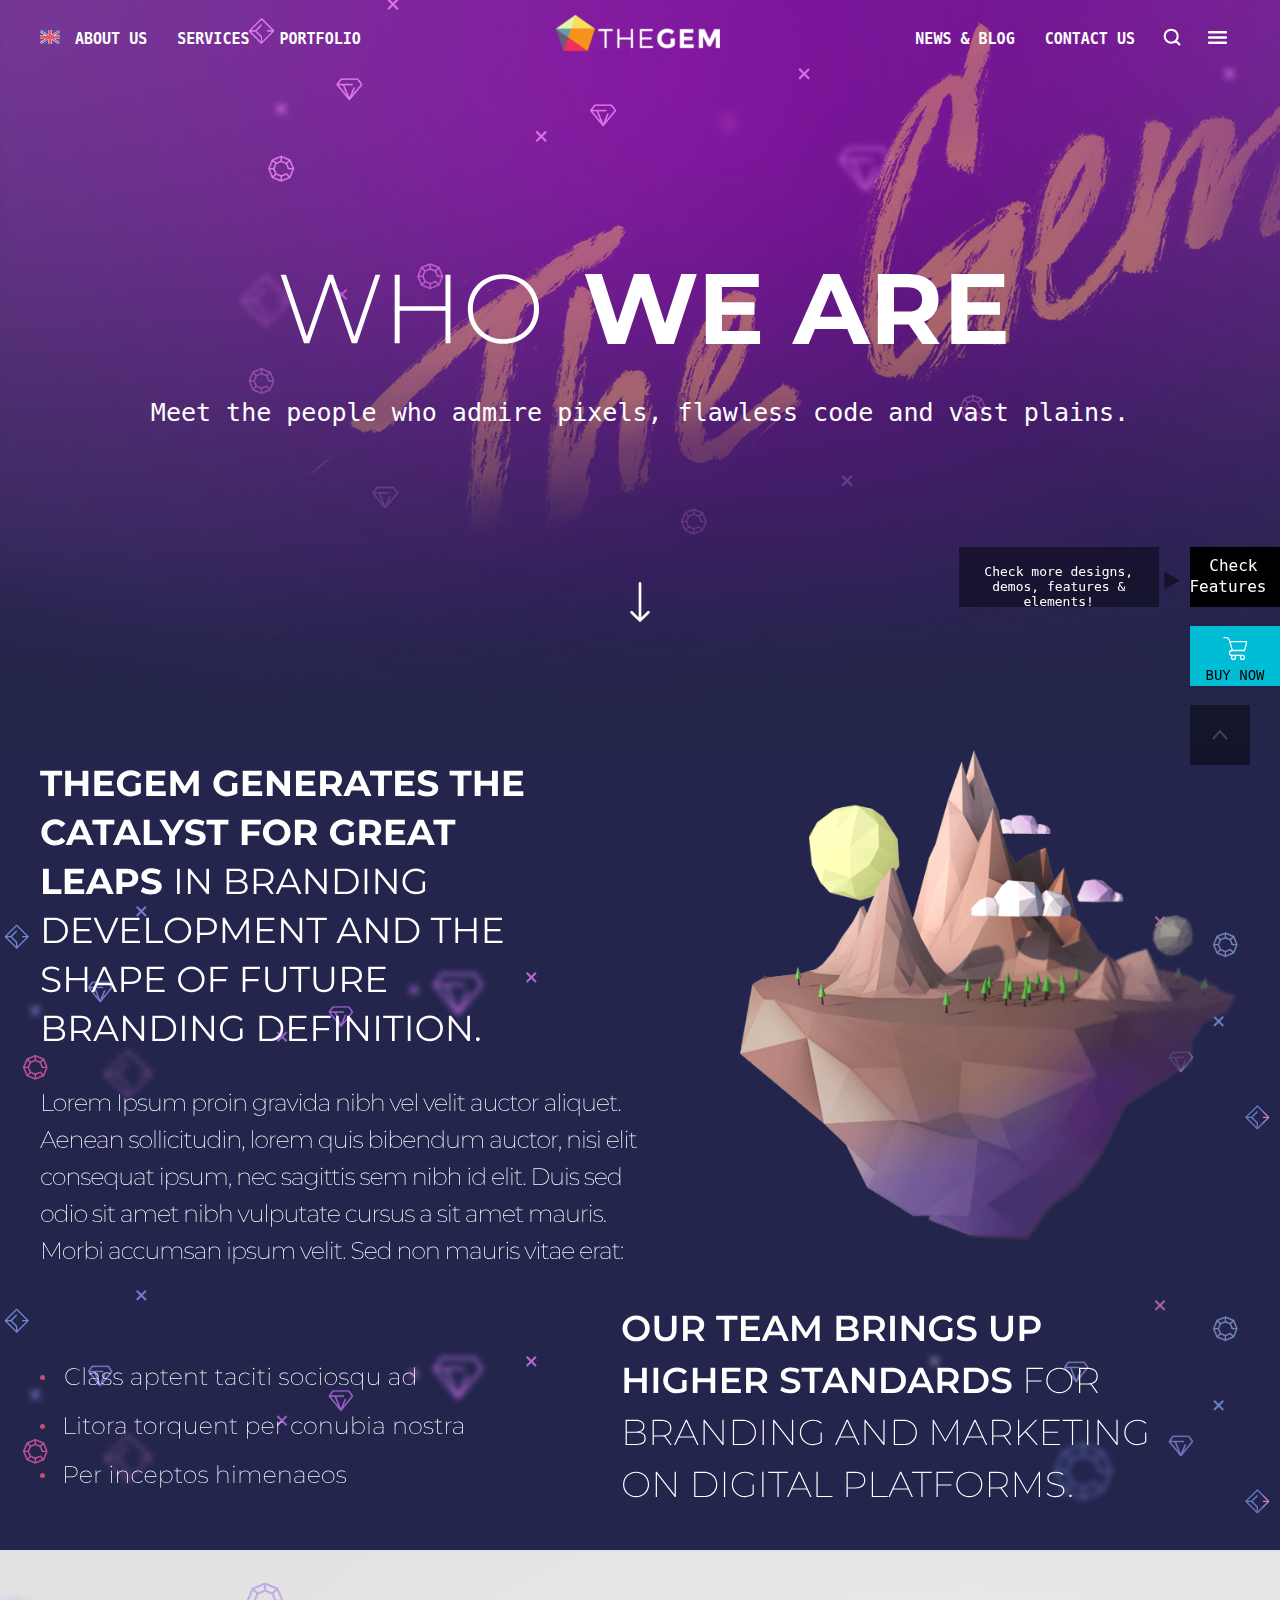
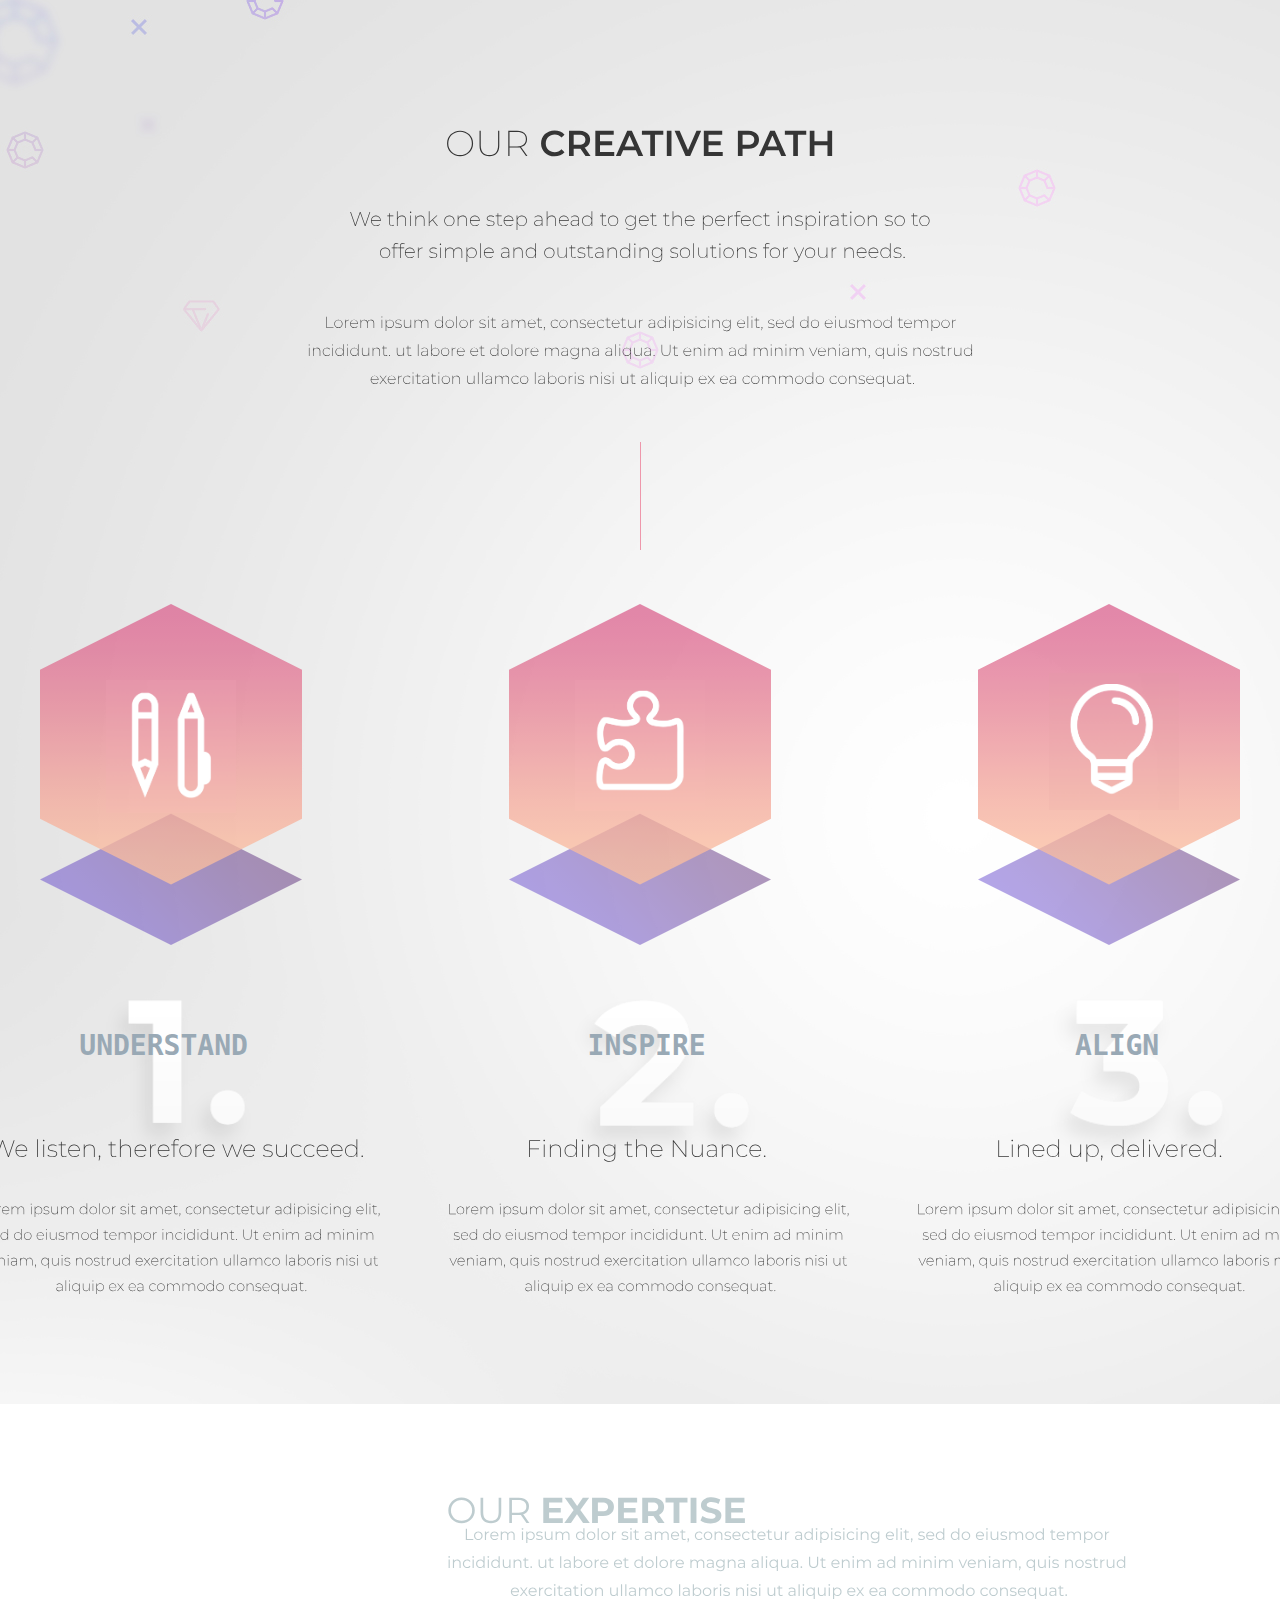
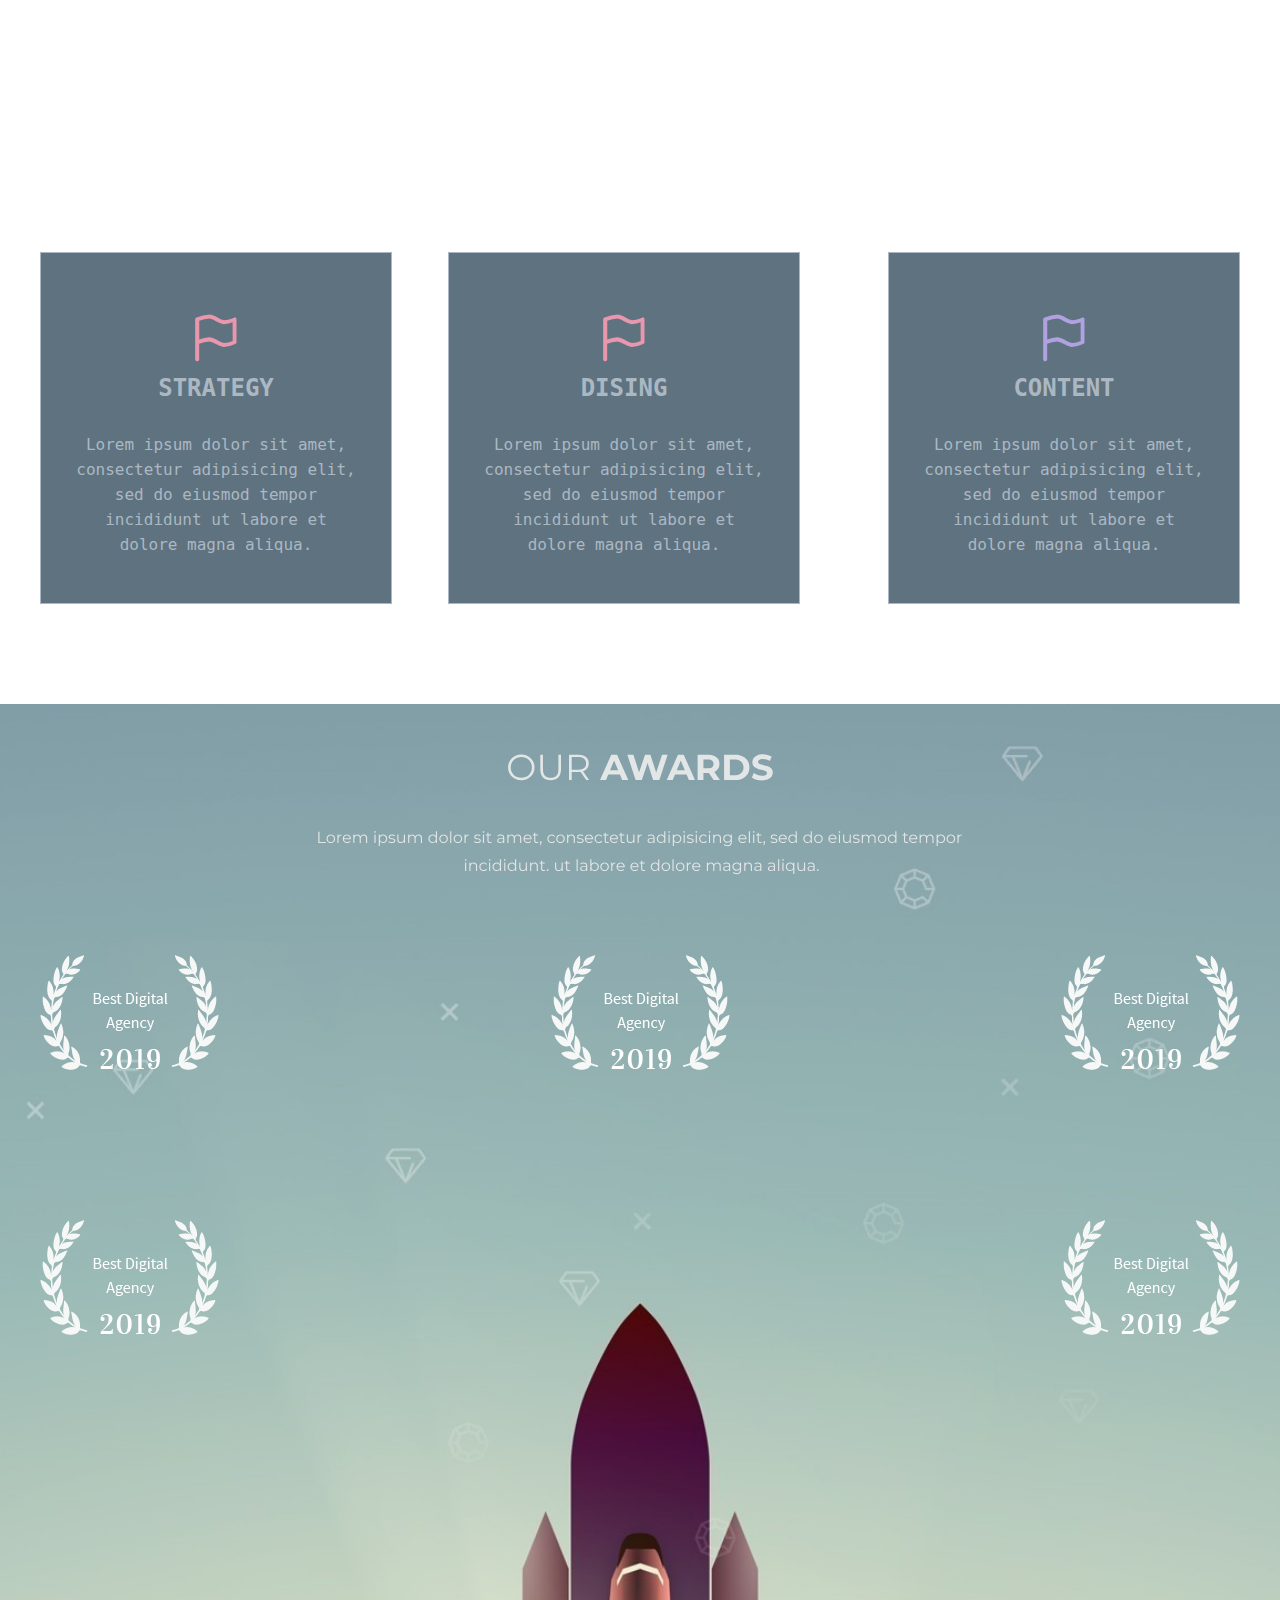
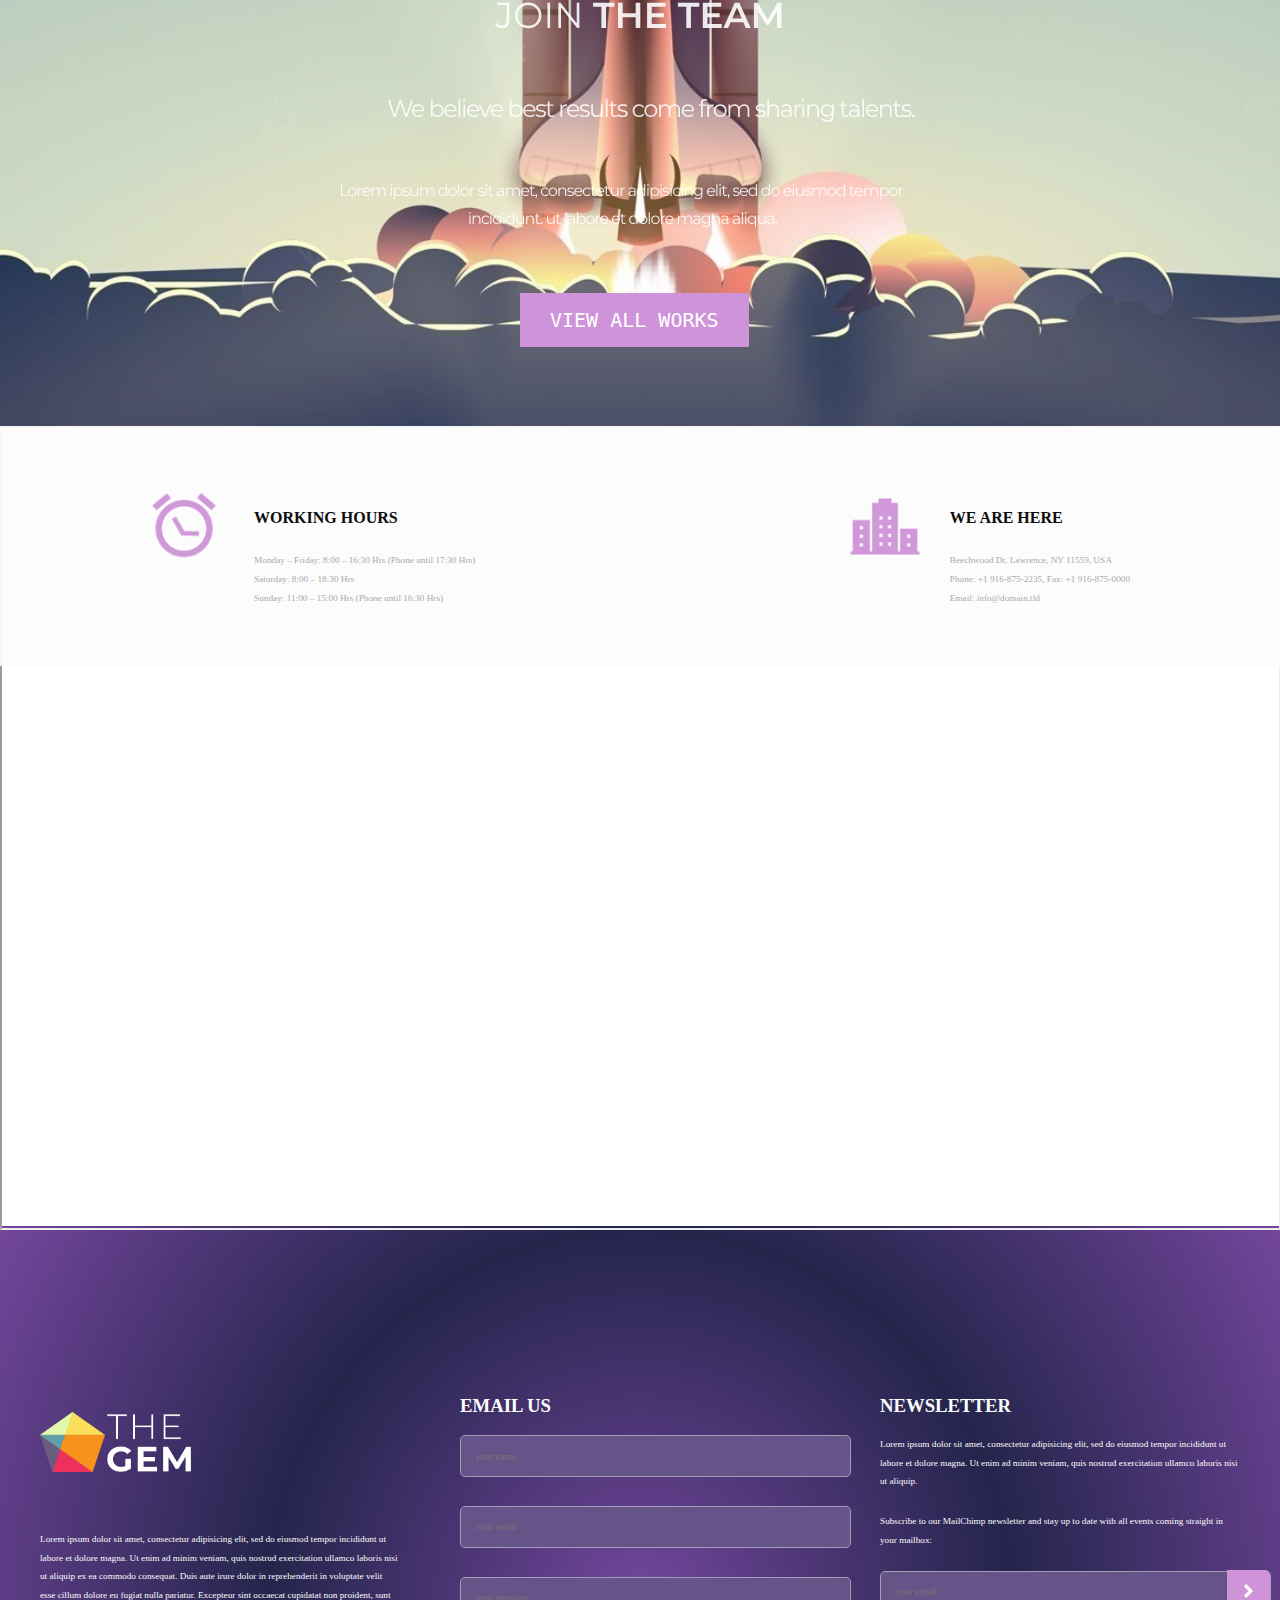
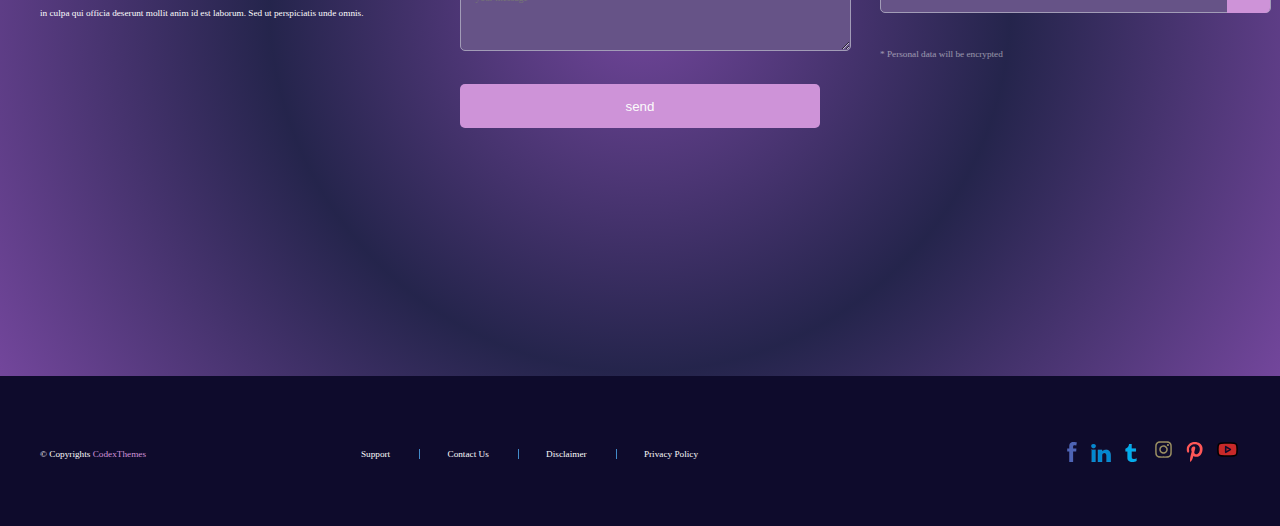
==== commit 78cf2b4e: "slight changes in Mehrdad Sections" ====
--- a/About us/index.html
+++ b/About us/index.html
@@ -268,6 +268,7 @@
                 </div>
             </div>
         </section>
+
         <section id="EXPERTISE">
             <video src="images/Rec 0011.mp4"loop autoplay ></video>
                 <div class="container">
@@ -313,6 +314,9 @@
                         </div>                           
                     </div>                   
                 </div>          
+                <video id="thegem-video-frame-62690e5ef35956160" autoplay="autoplay" loop="loop"
+                src="https://codex-themes.com/thegem/sites/agency-raven/wp-content/uploads/2019/09/Video-Background.mp4"
+                muted="muted"></video>
             </section>
         <section id="AWARDS">
             <div class="container">
--- a/About us/style.css
+++ b/About us/style.css
@@ -373,10 +373,31 @@
 
 /* section EXPERTISE ...................... */
 
-#EXPERTISE video {
+/* #EXPERTISE video {
     width: 100%;
     height: auto;
-}
+} */
+
+/*  Video Background Start......................................... */
+
+#EXPERTISE {
+    position: relative;
+    width: 100%;
+    height: 900px;
+    overflow: hidden;
+}
+
+#EXPERTISE video {
+    position: absolute;
+    left: 0%;
+    top: 0%;
+    min-width: 100%;
+    min-height: 100%;
+    z-index: -1;
+    object-fit: cover;
+}
+
+/*  Video Background Finish......................................... */
 
 /* div-main-paragraph-cection-expertise */
 
@@ -465,9 +486,10 @@
     background: url(images/bg\ \(1\).jpg);
     background-size: cover;
     background-repeat: no-repeat;
-    width: 100%;
+    background-position: top;
+    min-width: 100%;
     height: 1322px;
-    background-size: contain;
+    /* background-size: contain; */
 }
 
 /* div-svg-section-awards */
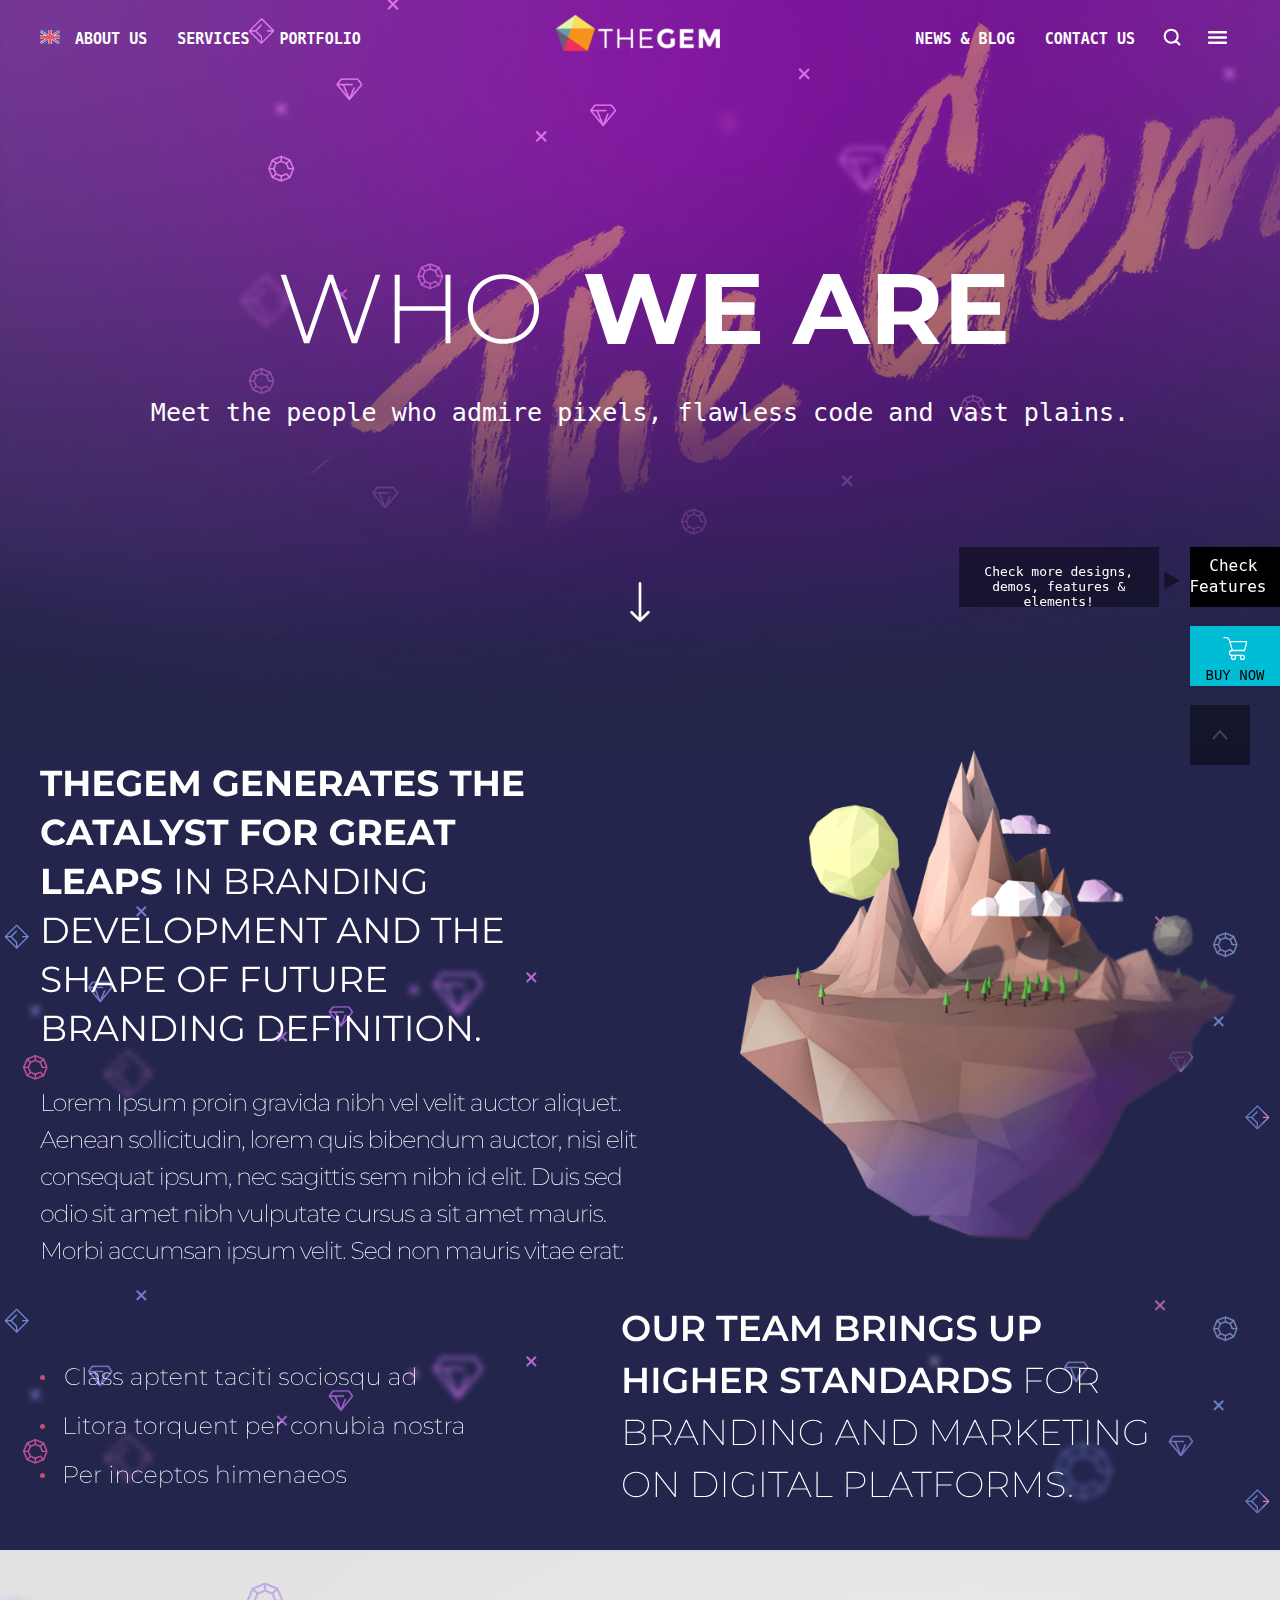
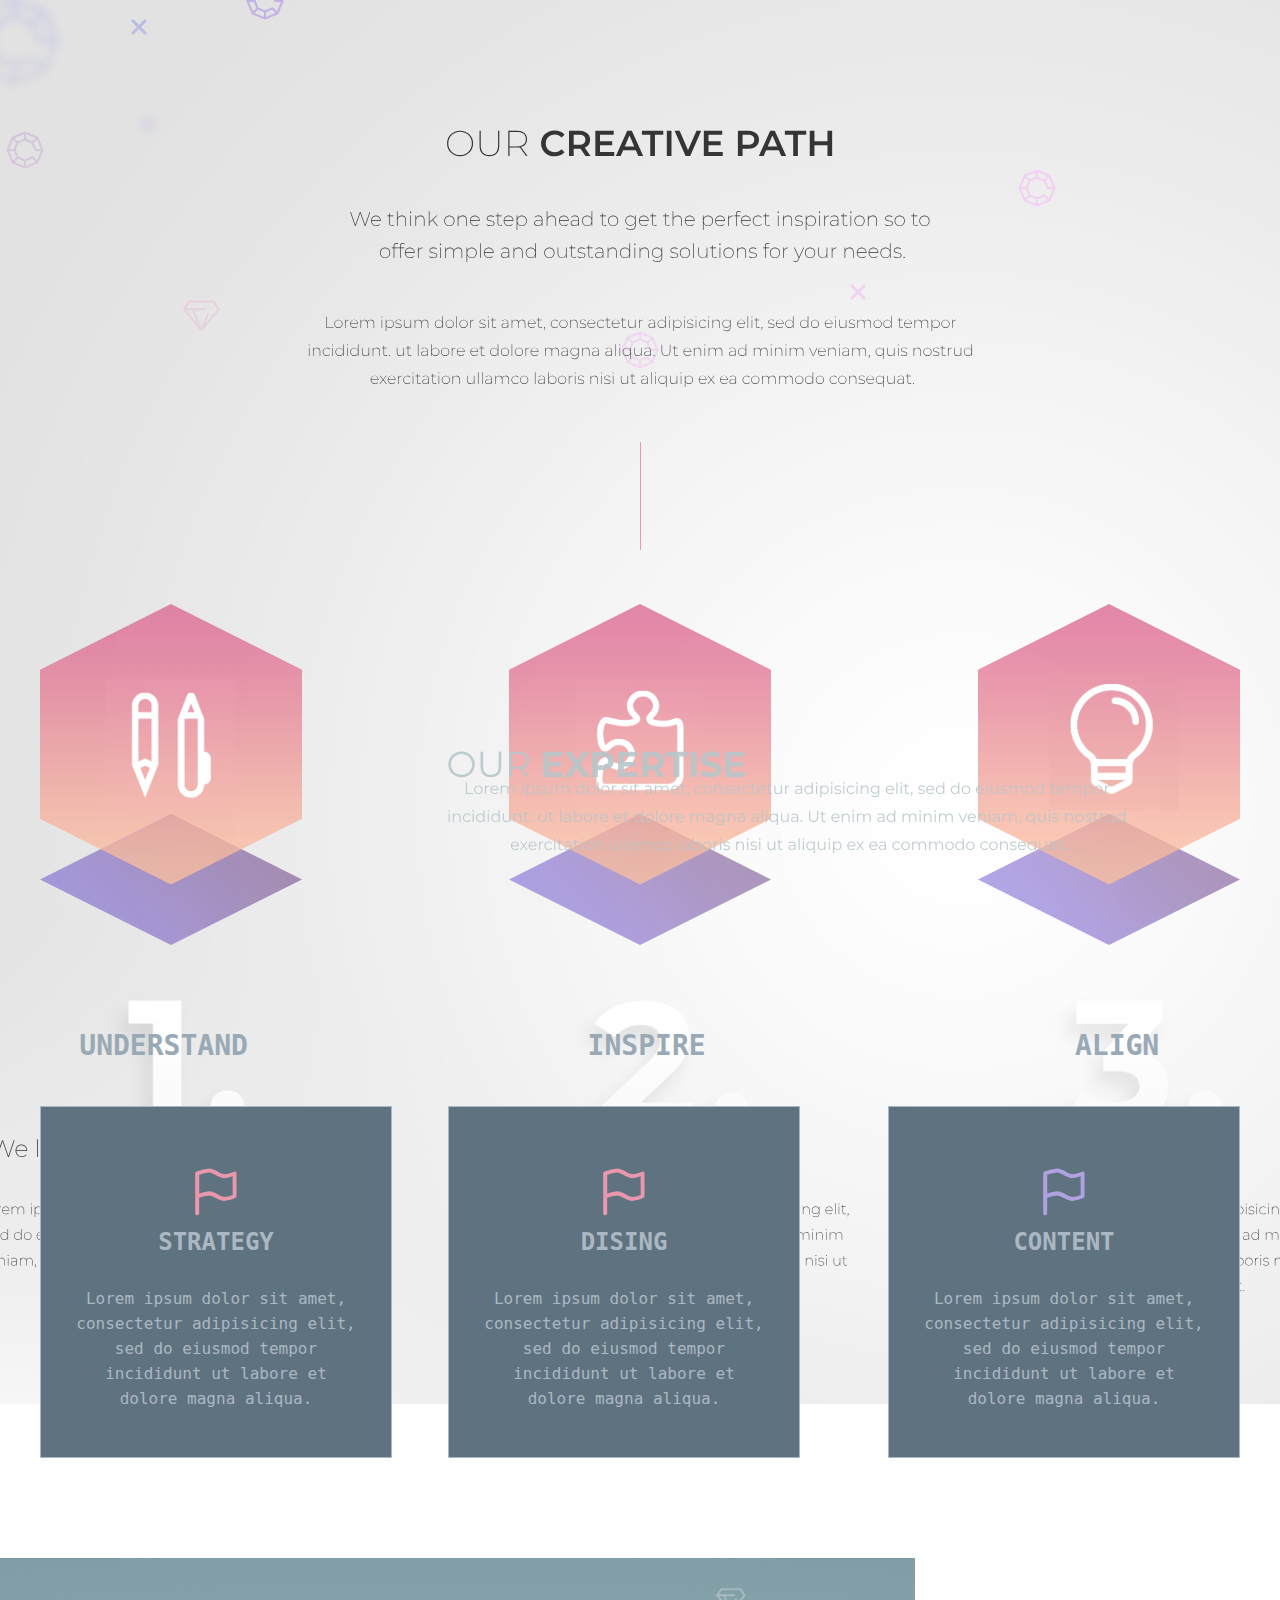
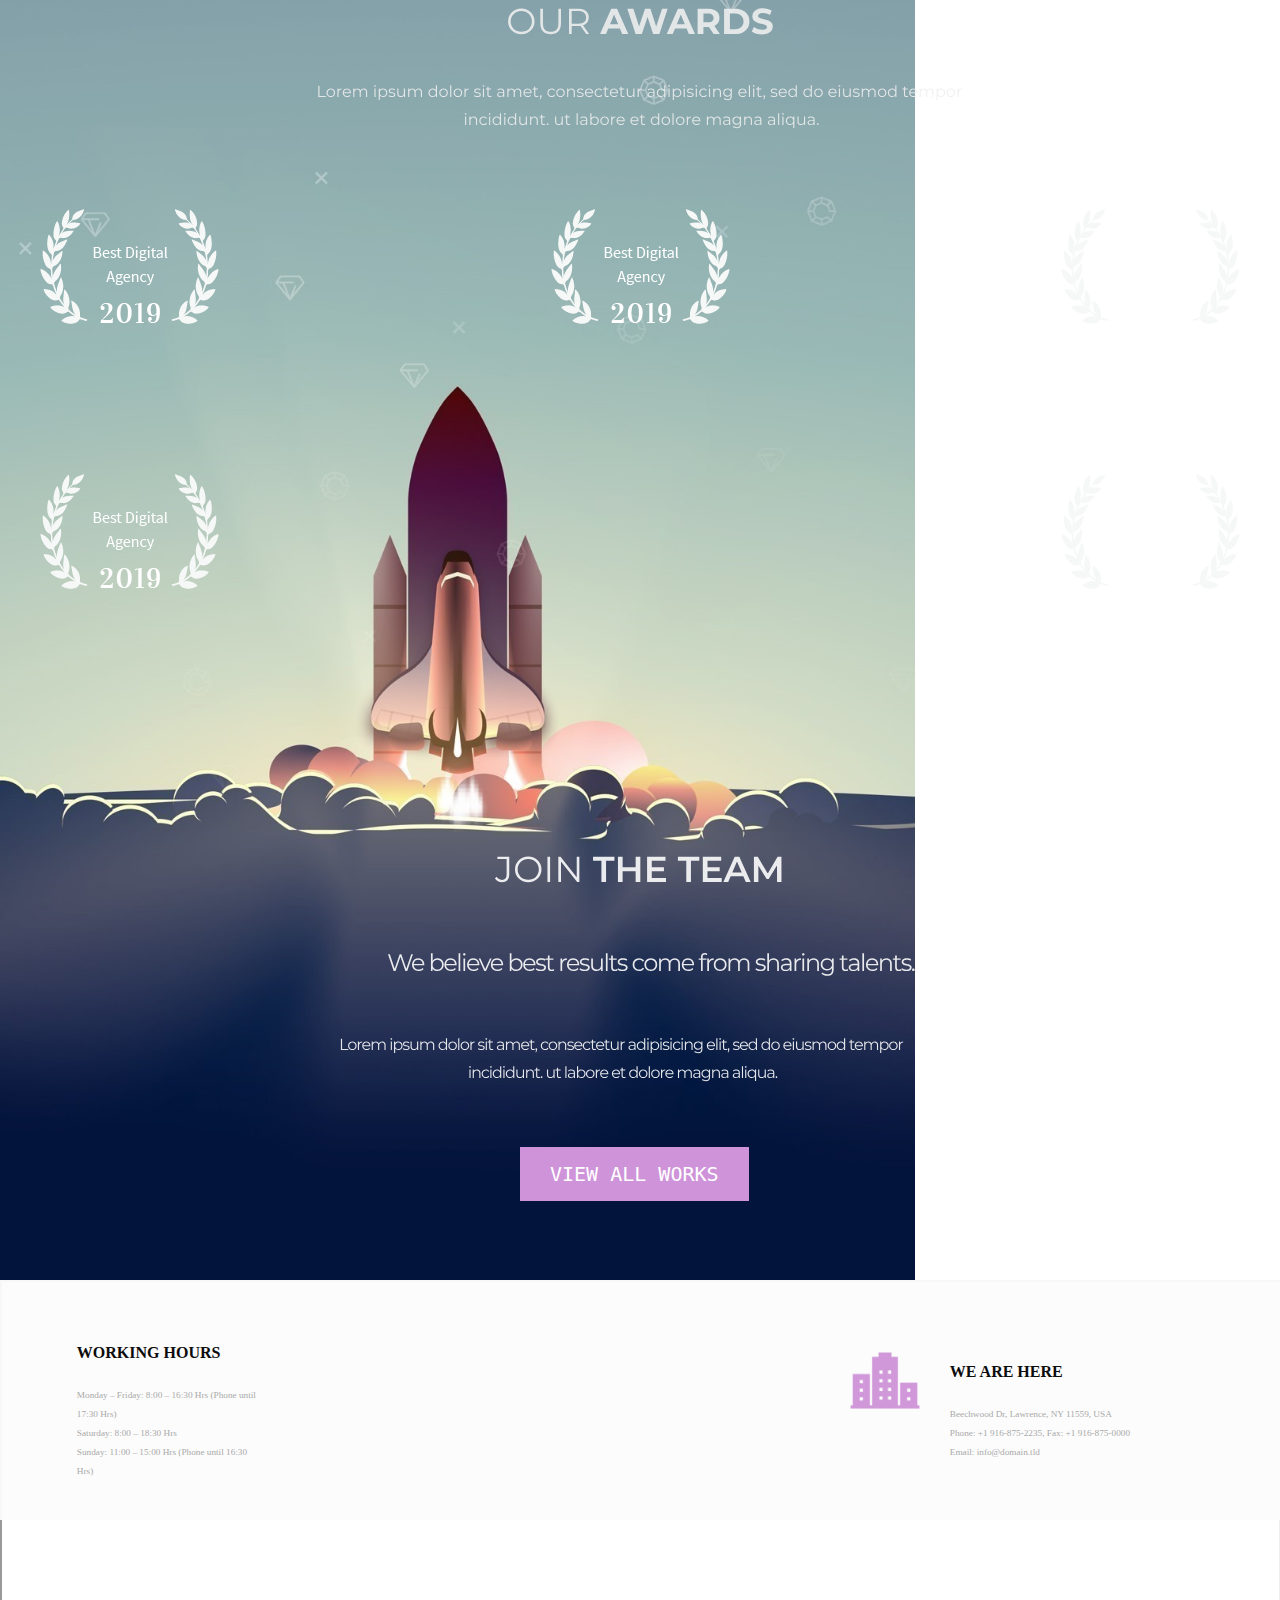
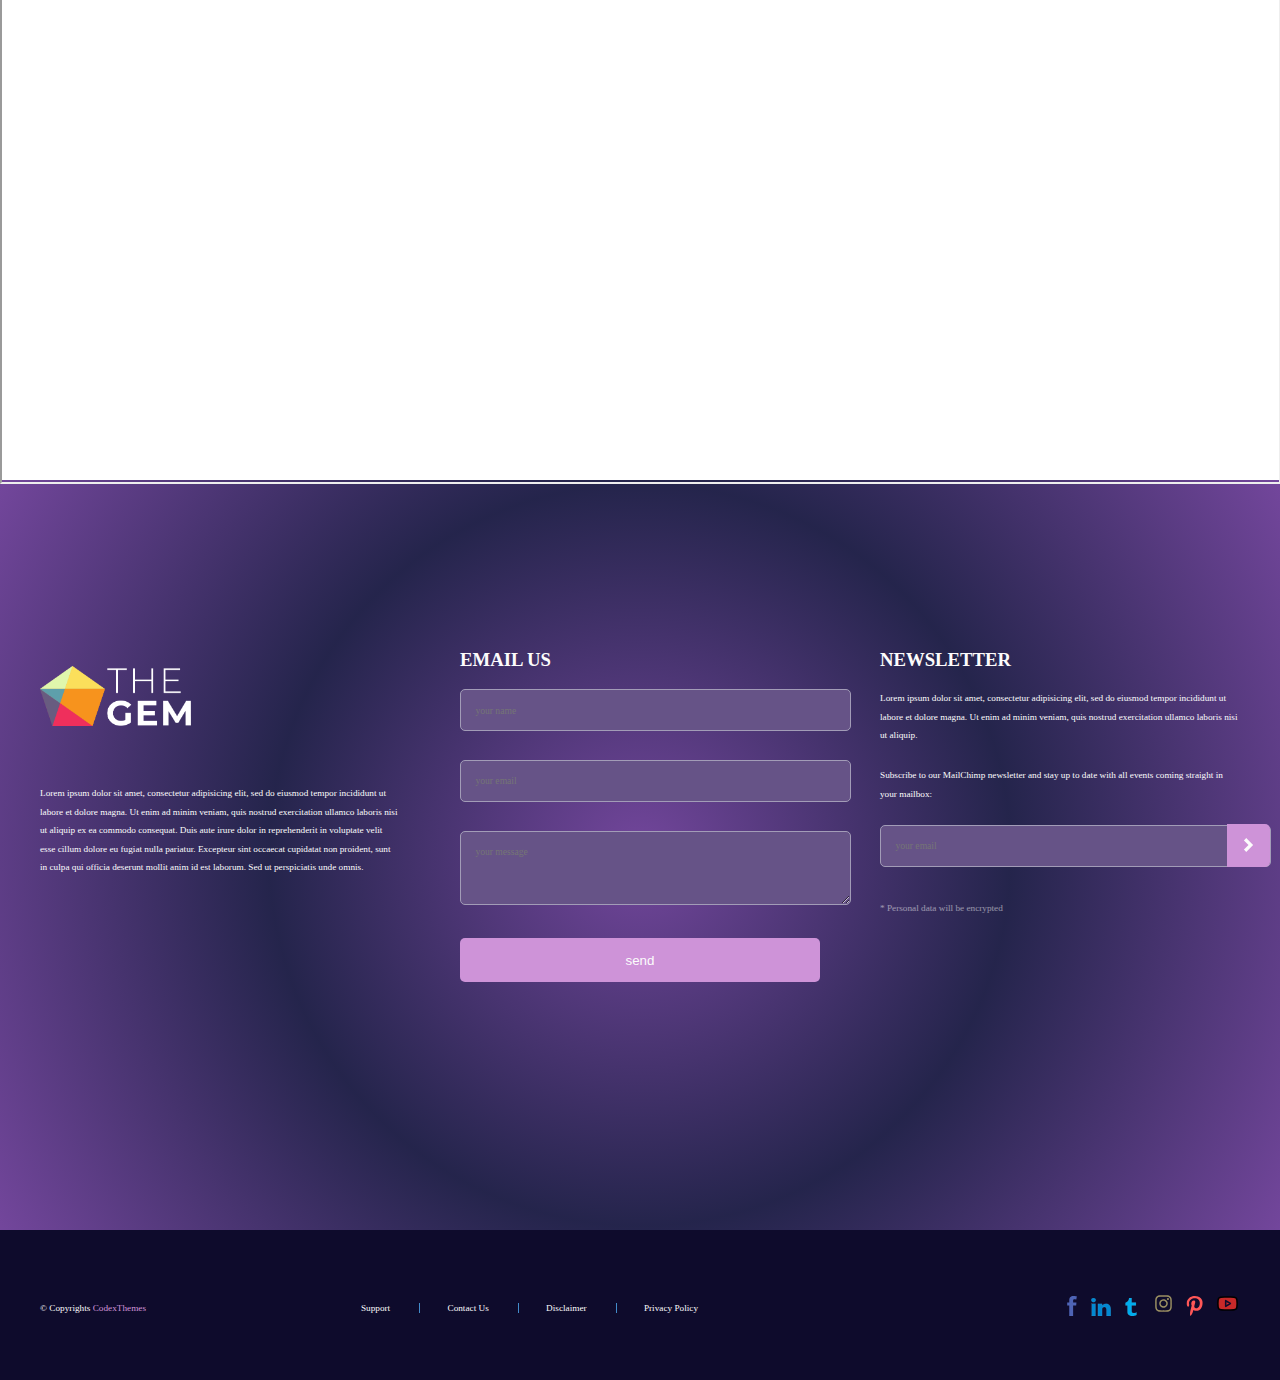
==== commit 789aa25b: "ویرایش" ====
--- a/About us/index.html
+++ b/About us/index.html
@@ -268,7 +268,6 @@
                 </div>
             </div>
         </section>
-
         <section id="EXPERTISE">
             <video src="images/Rec 0011.mp4"loop autoplay ></video>
                 <div class="container">
@@ -314,9 +313,6 @@
                         </div>                           
                     </div>                   
                 </div>          
-                <video id="thegem-video-frame-62690e5ef35956160" autoplay="autoplay" loop="loop"
-                src="https://codex-themes.com/thegem/sites/agency-raven/wp-content/uploads/2019/09/Video-Background.mp4"
-                muted="muted"></video>
             </section>
         <section id="AWARDS">
             <div class="container">
@@ -367,7 +363,7 @@
           <div class="whiteBackground">
             <div class="container">
               <div class="hoursHere">
-                <div> <img src="images/alarm-svgrepo-com.png" alt=""> </div>
+                <div> <img src="images/alarm-svgrepo-com.png0" alt=""> </div>
                 <div>
                   <h4> WORKING HOURS </h4>
                   <span> Monday – Friday: 8:00 – 16:30 Hrs (Phone until 17:30 Hrs)
--- a/About us/style.css
+++ b/About us/style.css
@@ -1,3 +1,7 @@
+:root {
+    scroll-behavior: smooth;
+}
+
 a {
     text-decoration: none;
 }
@@ -110,7 +114,7 @@
 
 /* li-flag-icon-header */
 
-.li-main-icon-flag{
+.li-main-icon-flag {
     padding-bottom: 30px;
 }
 
@@ -373,31 +377,10 @@
 
 /* section EXPERTISE ...................... */
 
-/* #EXPERTISE video {
+#EXPERTISE video {
     width: 100%;
     height: auto;
-} */
-
-/*  Video Background Start......................................... */
-
-#EXPERTISE {
-    position: relative;
-    width: 100%;
-    height: 900px;
-    overflow: hidden;
-}
-
-#EXPERTISE video {
-    position: absolute;
-    left: 0%;
-    top: 0%;
-    min-width: 100%;
-    min-height: 100%;
-    z-index: -1;
-    object-fit: cover;
-}
-
-/*  Video Background Finish......................................... */
+}
 
 /* div-main-paragraph-cection-expertise */
 
@@ -486,10 +469,9 @@
     background: url(images/bg\ \(1\).jpg);
     background-size: cover;
     background-repeat: no-repeat;
-    background-position: top;
-    min-width: 100%;
+    width: 100%;
     height: 1322px;
-    /* background-size: contain; */
+    background-size: contain;
 }
 
 /* div-svg-section-awards */
@@ -955,6 +937,6 @@
 }
 
 
-#map iframe{
+#map iframe {
     width: 99.8%;
- }+}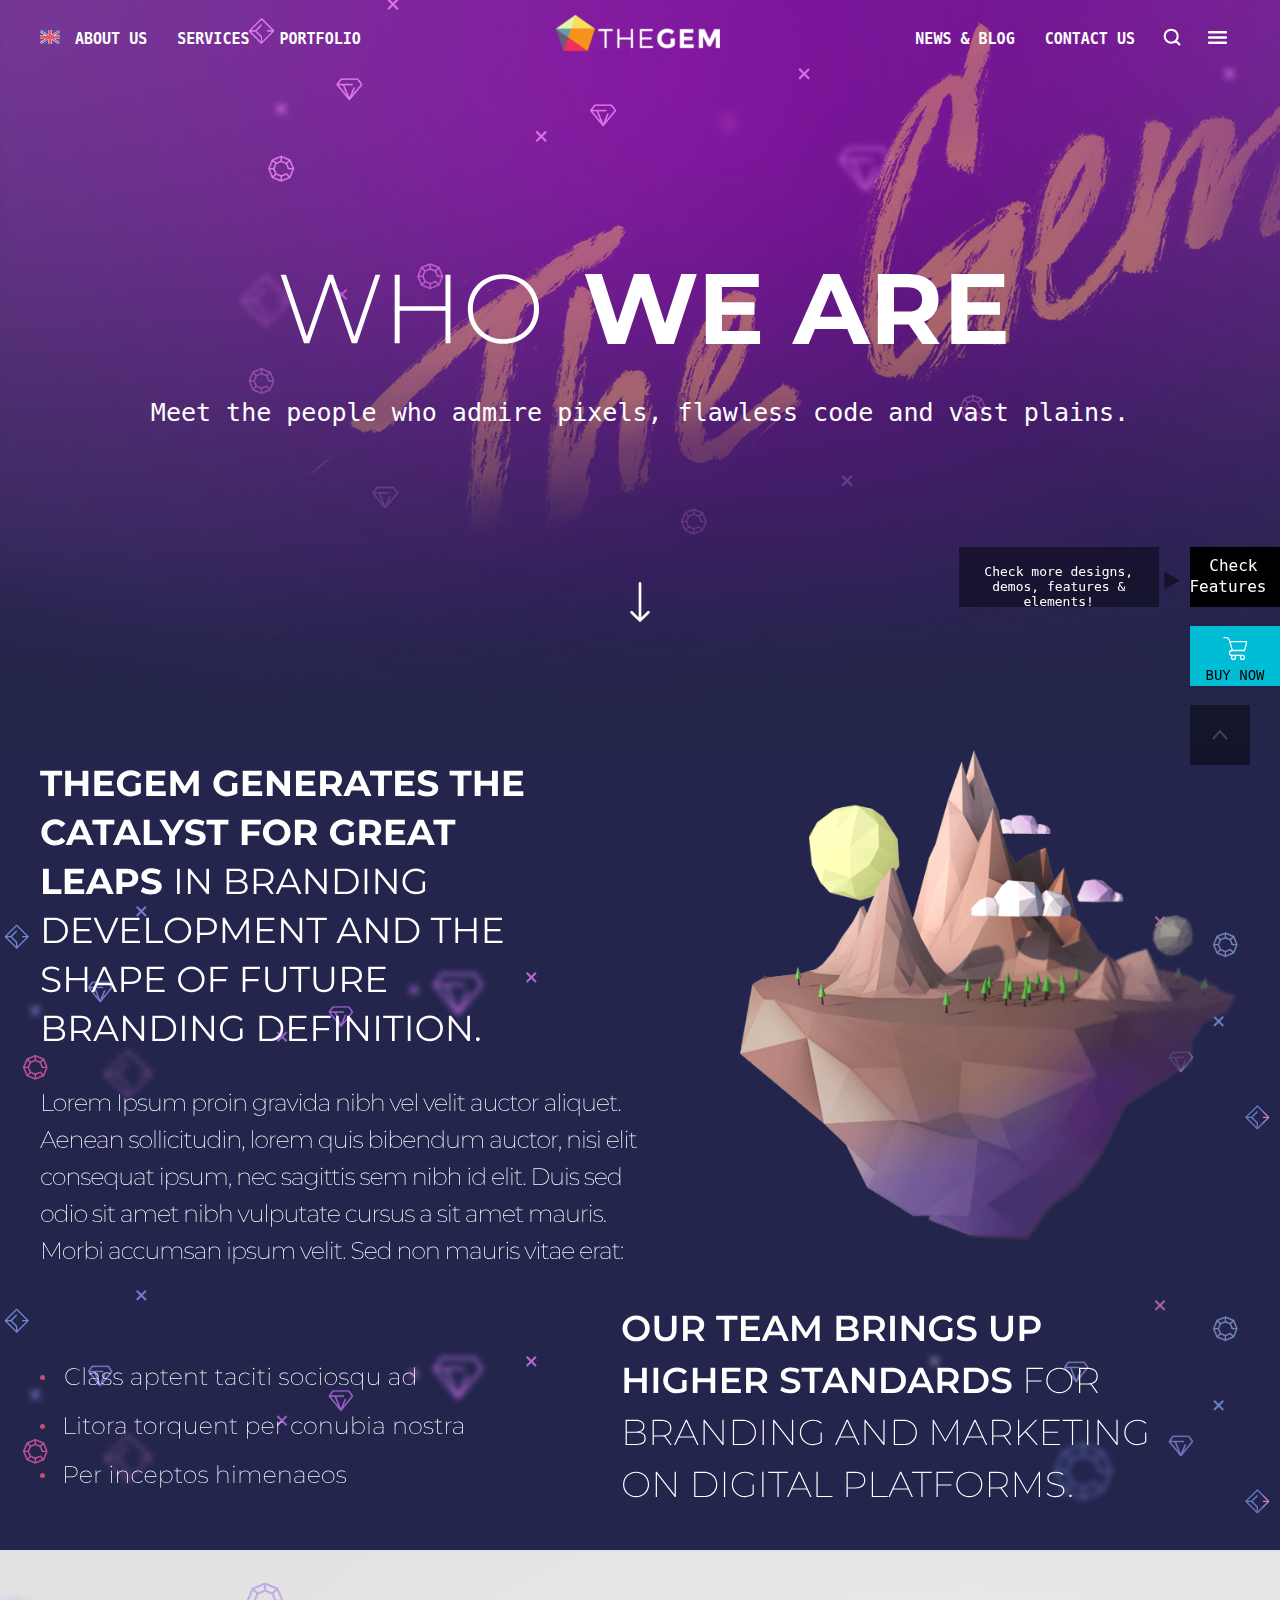
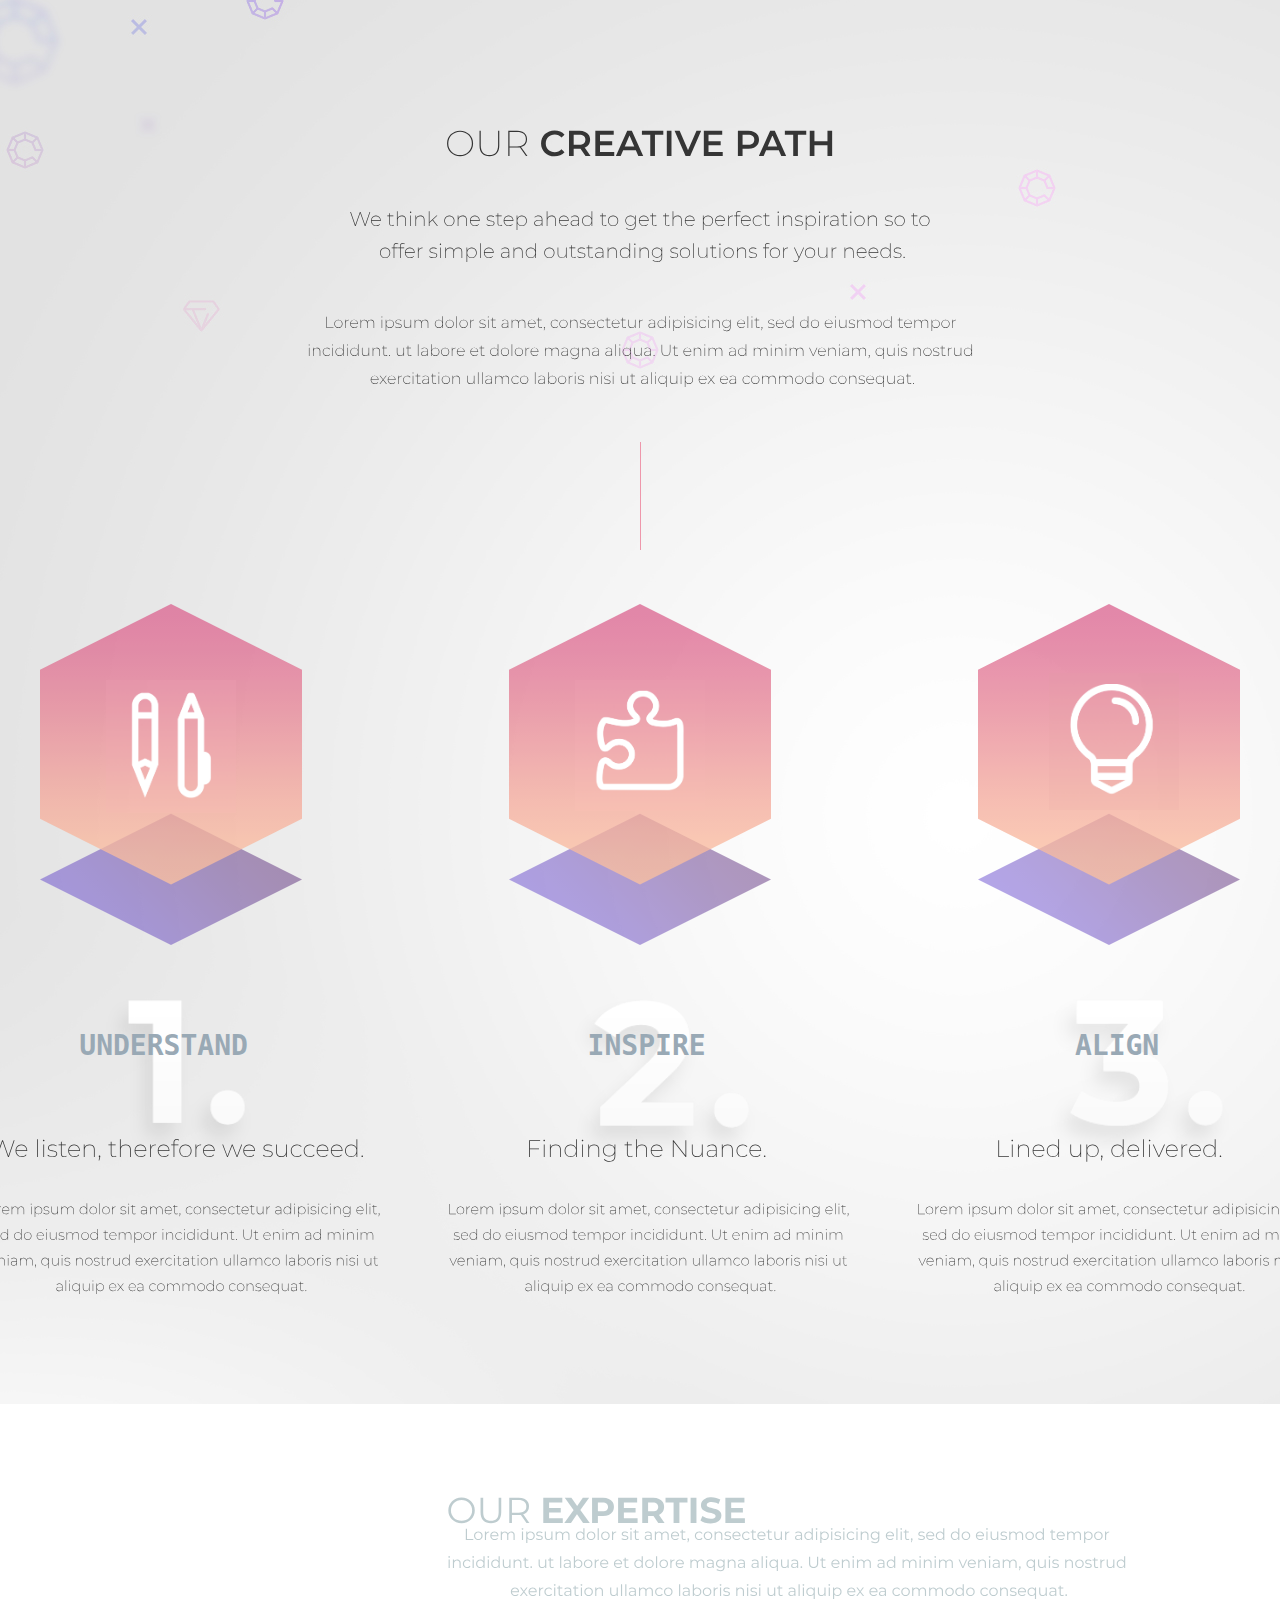
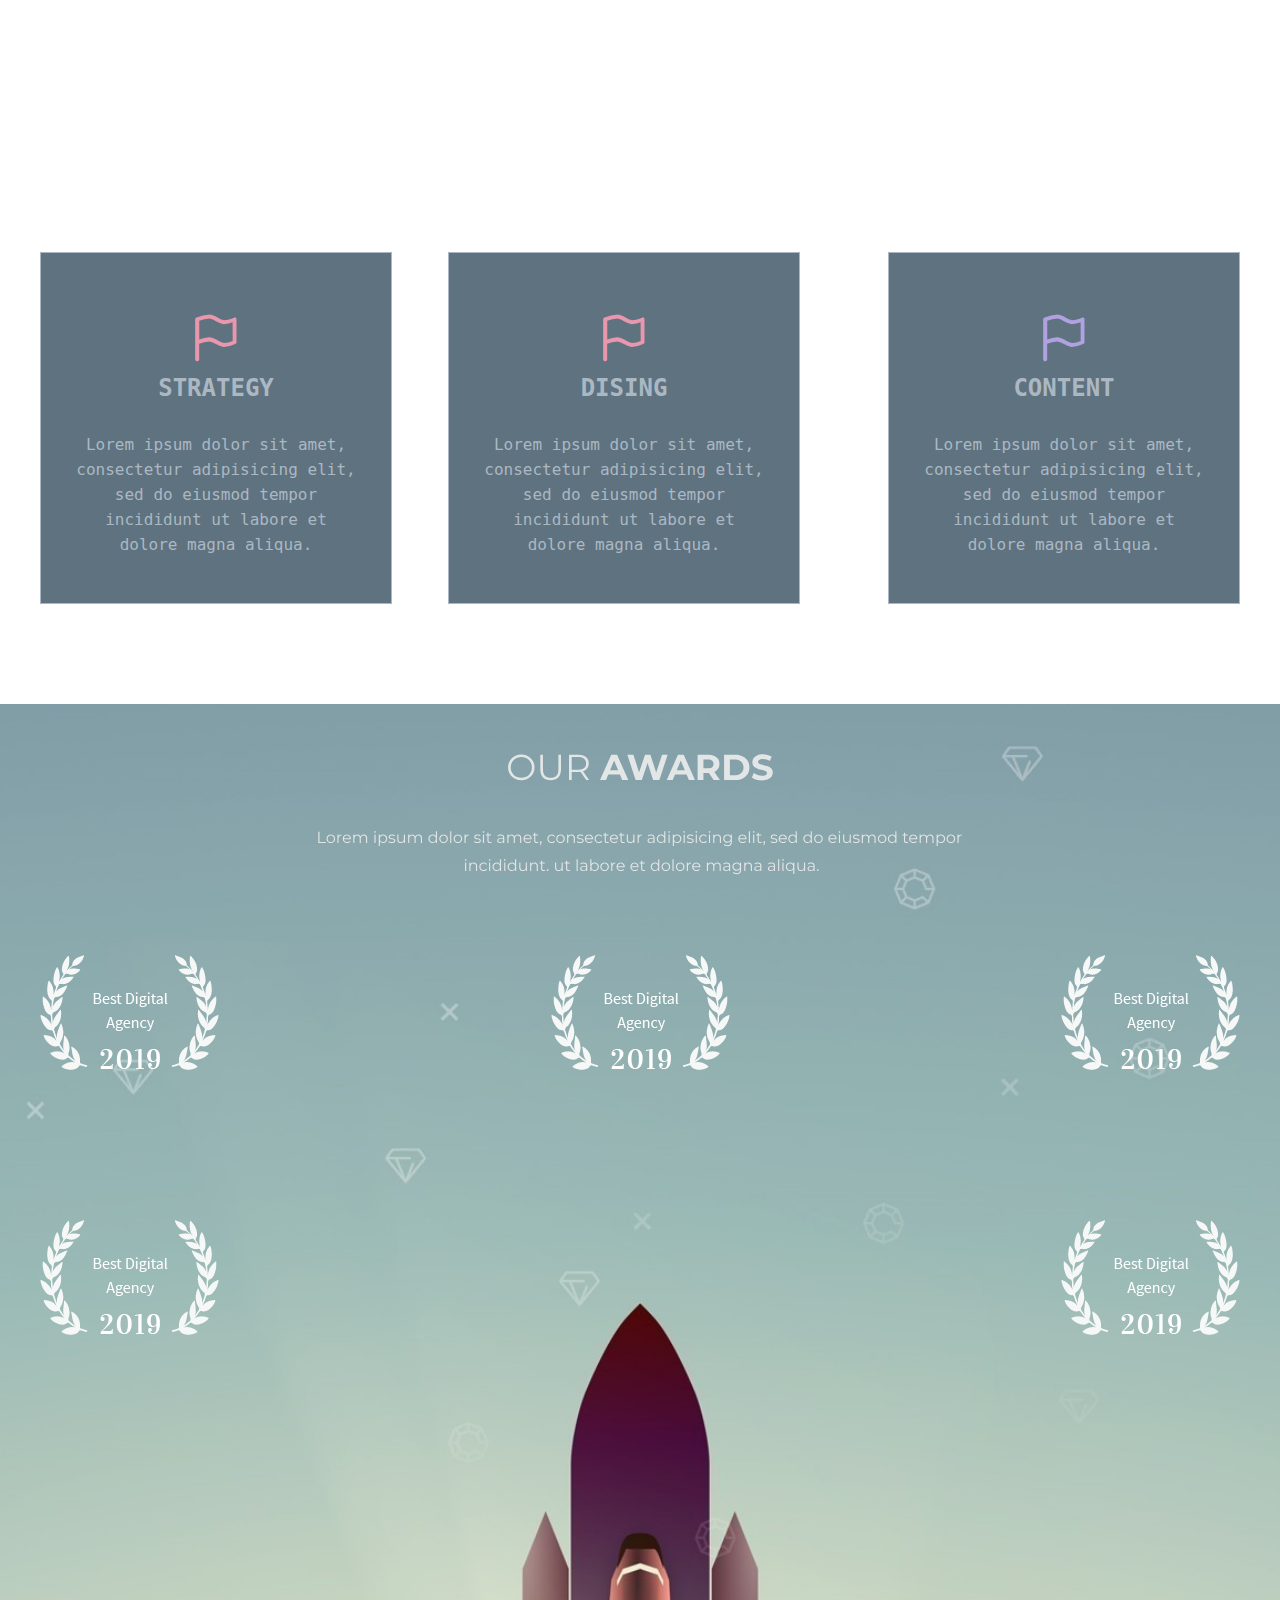
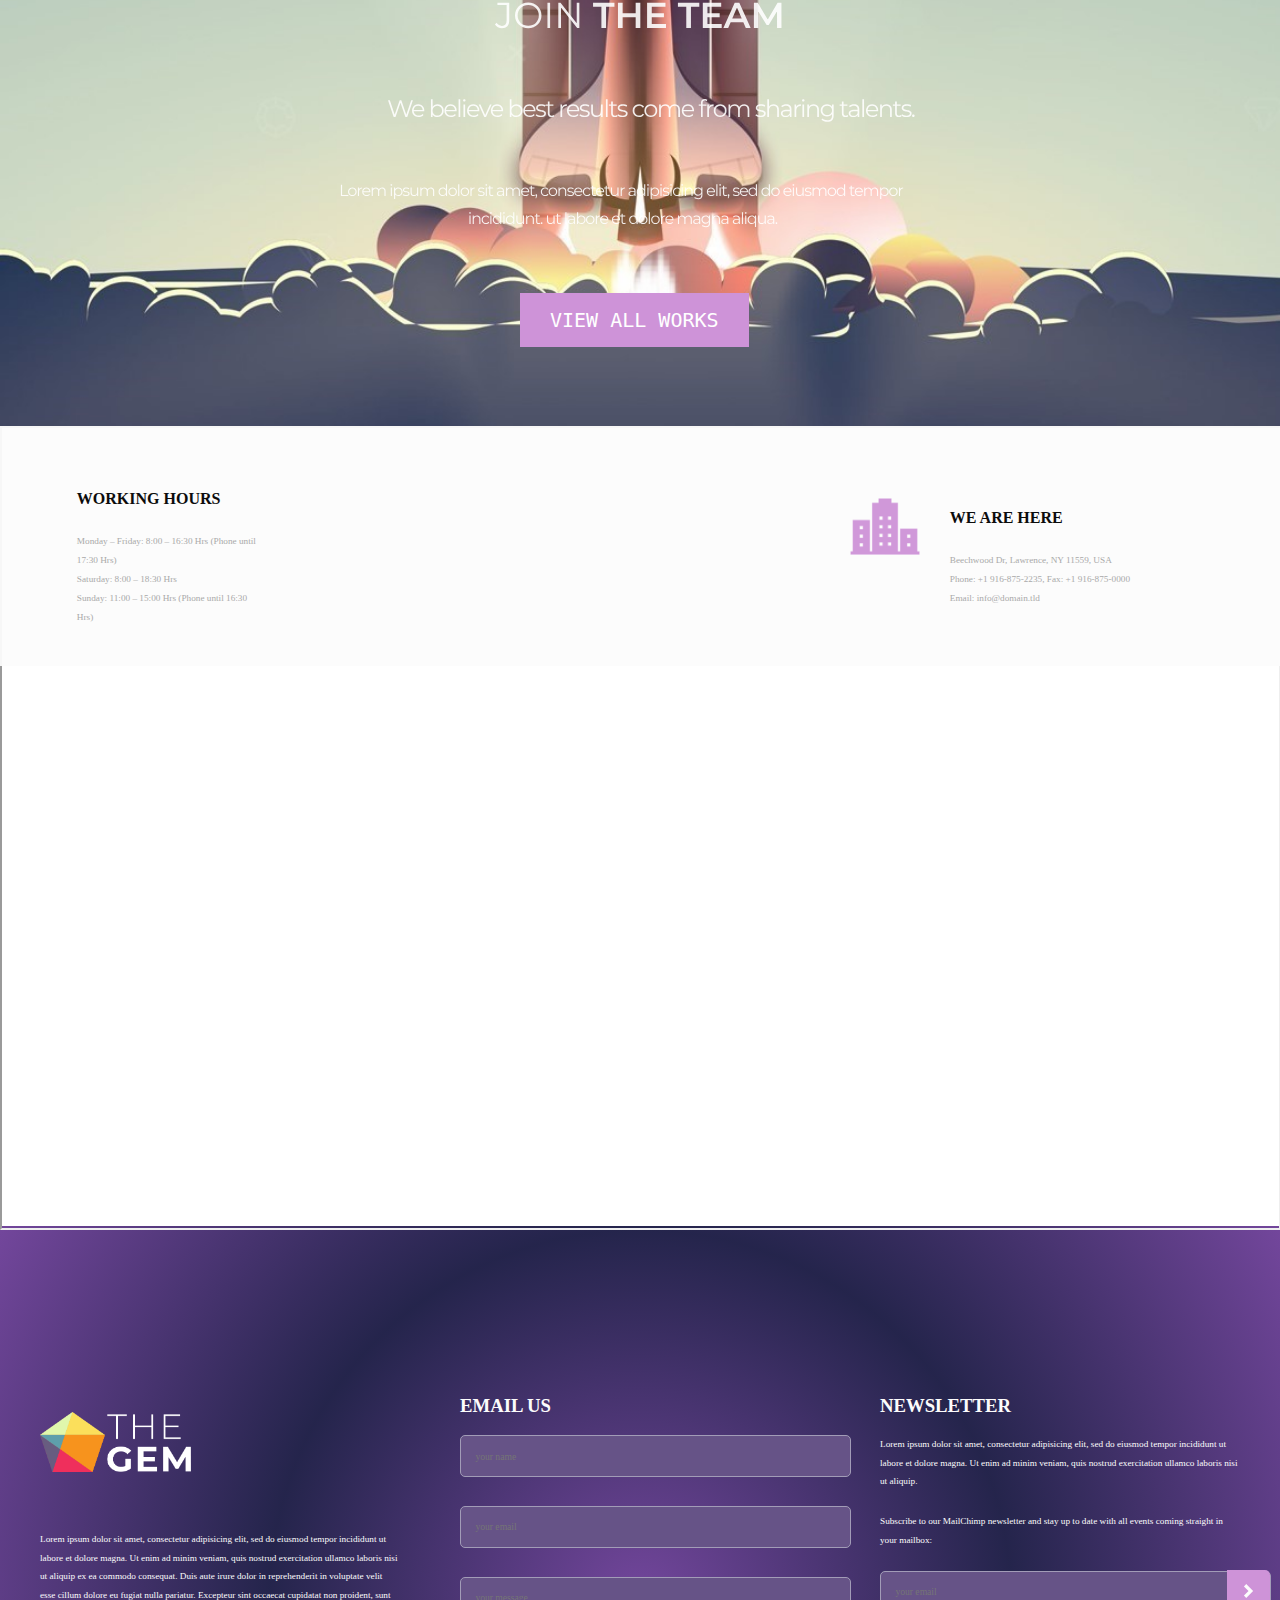
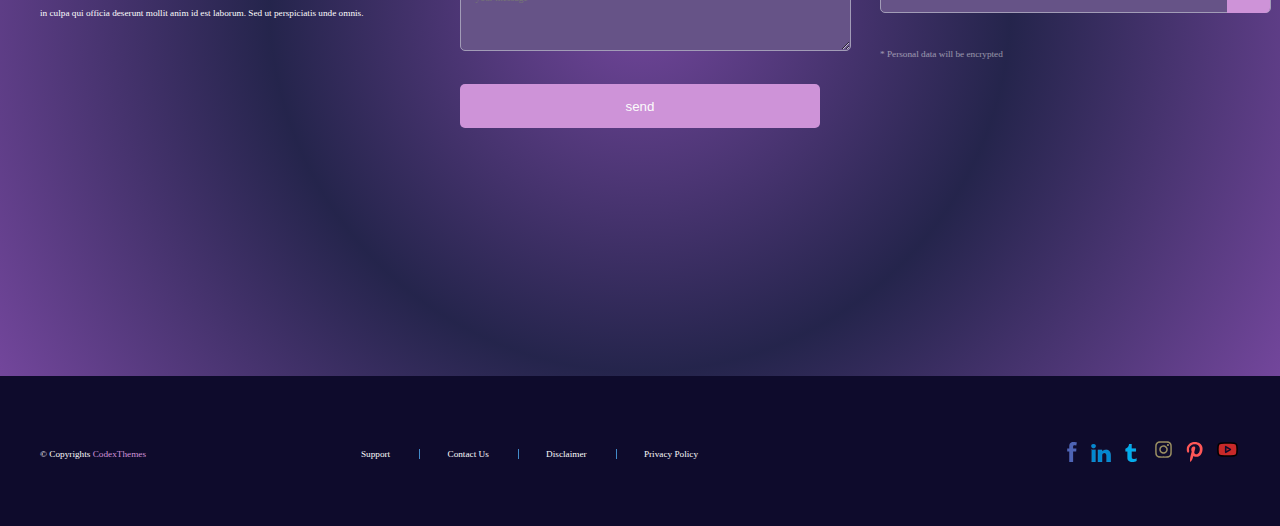
==== commit 32a83e29: "Merge branch 'main' of https://github.com/SaRa126v/Cupcake-Factory" ====
--- a/About us/index.html
+++ b/About us/index.html
@@ -268,6 +268,7 @@
                 </div>
             </div>
         </section>
+
         <section id="EXPERTISE">
             <video src="images/Rec 0011.mp4"loop autoplay ></video>
                 <div class="container">
@@ -313,6 +314,9 @@
                         </div>                           
                     </div>                   
                 </div>          
+                <video id="thegem-video-frame-62690e5ef35956160" autoplay="autoplay" loop="loop"
+                src="https://codex-themes.com/thegem/sites/agency-raven/wp-content/uploads/2019/09/Video-Background.mp4"
+                muted="muted"></video>
             </section>
         <section id="AWARDS">
             <div class="container">
--- a/About us/style.css
+++ b/About us/style.css
@@ -377,10 +377,31 @@
 
 /* section EXPERTISE ...................... */
 
-#EXPERTISE video {
+/* #EXPERTISE video {
     width: 100%;
     height: auto;
-}
+} */
+
+/*  Video Background Start......................................... */
+
+#EXPERTISE {
+    position: relative;
+    width: 100%;
+    height: 900px;
+    overflow: hidden;
+}
+
+#EXPERTISE video {
+    position: absolute;
+    left: 0%;
+    top: 0%;
+    min-width: 100%;
+    min-height: 100%;
+    z-index: -1;
+    object-fit: cover;
+}
+
+/*  Video Background Finish......................................... */
 
 /* div-main-paragraph-cection-expertise */
 
@@ -469,9 +490,10 @@
     background: url(images/bg\ \(1\).jpg);
     background-size: cover;
     background-repeat: no-repeat;
-    width: 100%;
+    background-position: top;
+    min-width: 100%;
     height: 1322px;
-    background-size: contain;
+    /* background-size: contain; */
 }
 
 /* div-svg-section-awards */
